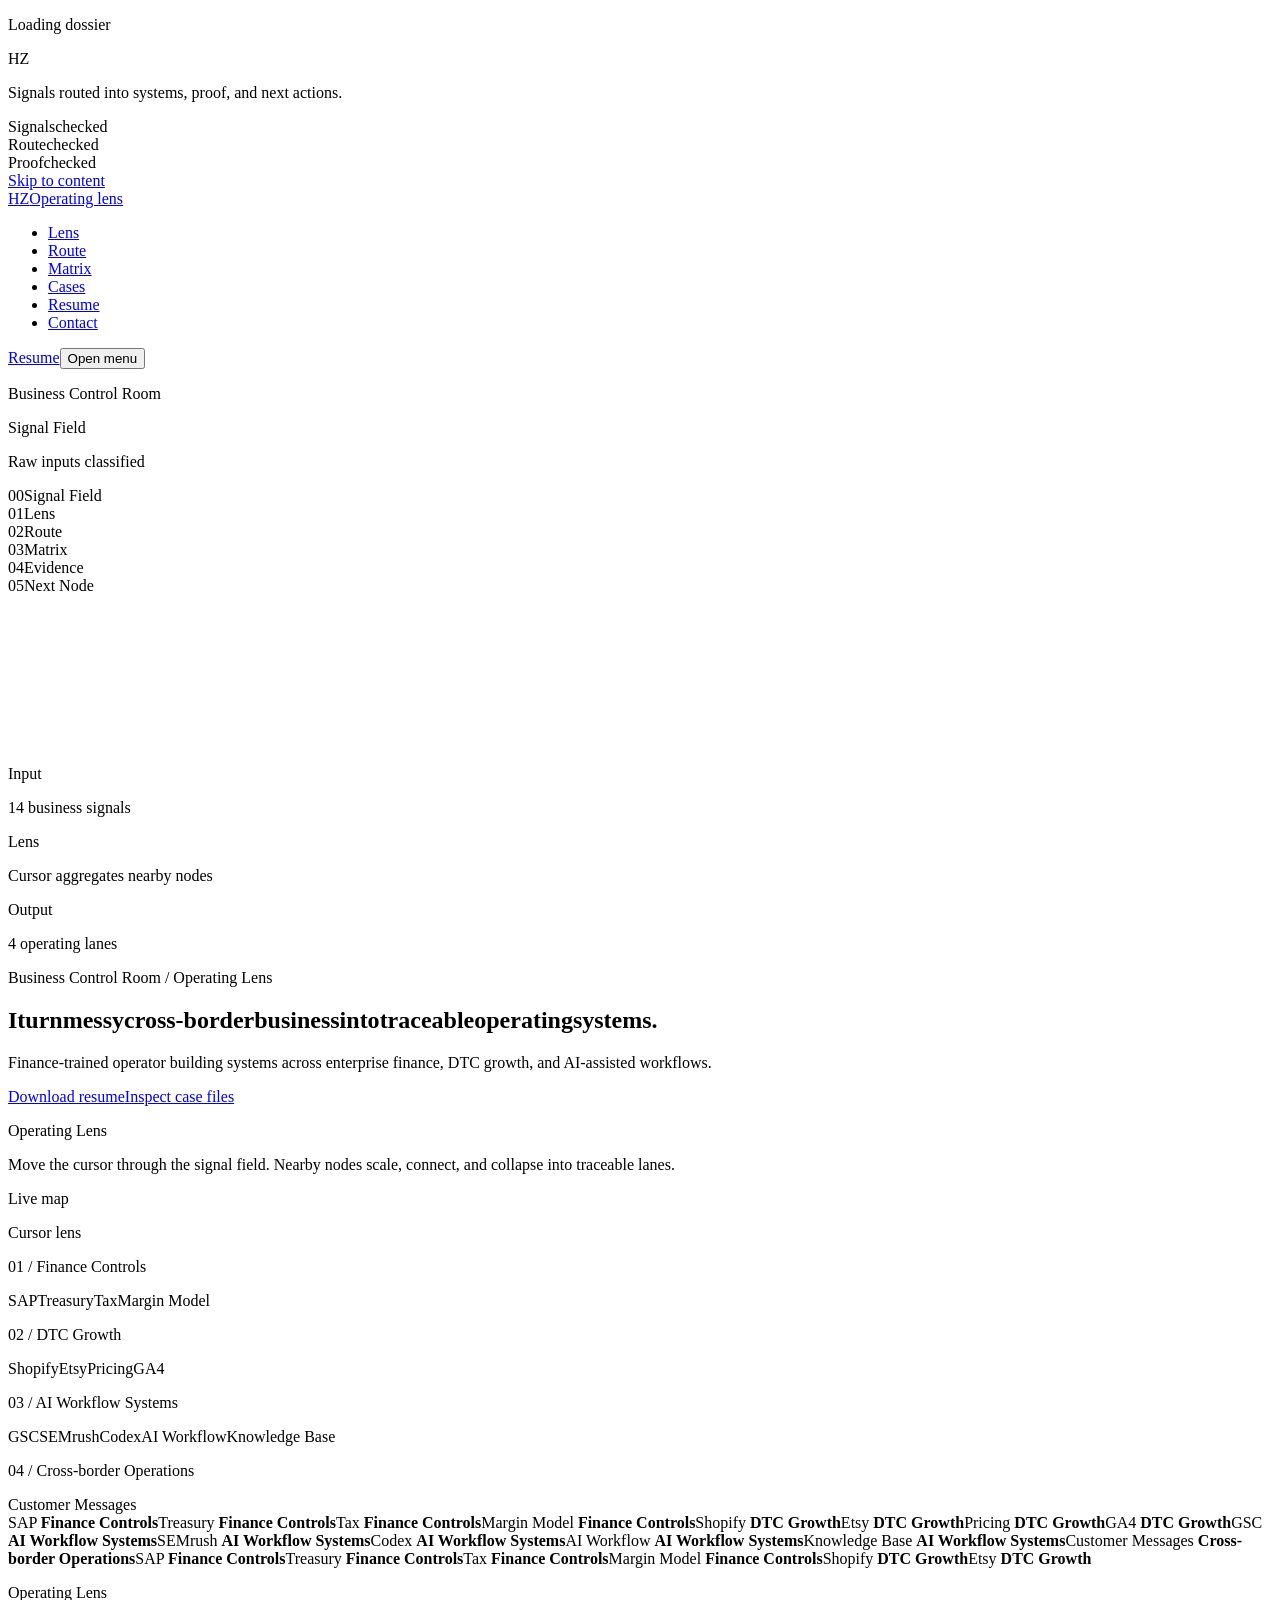
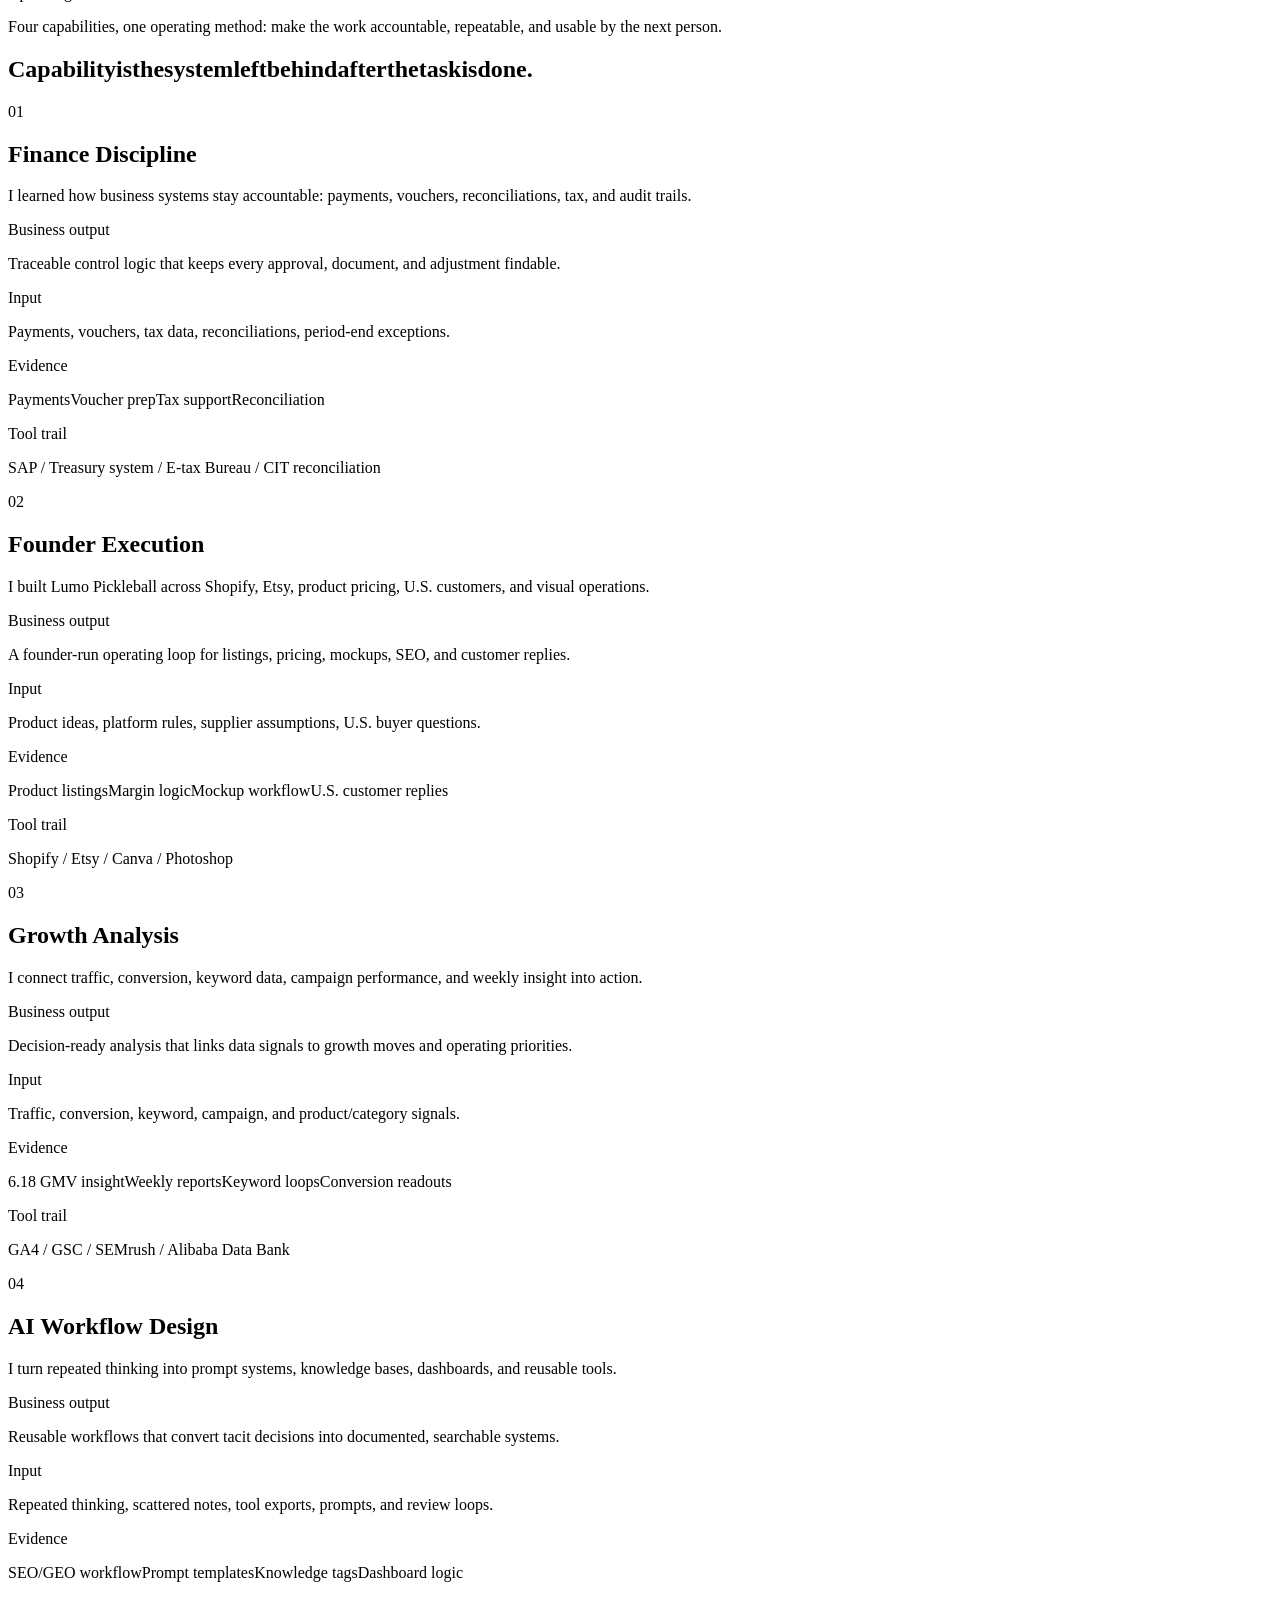
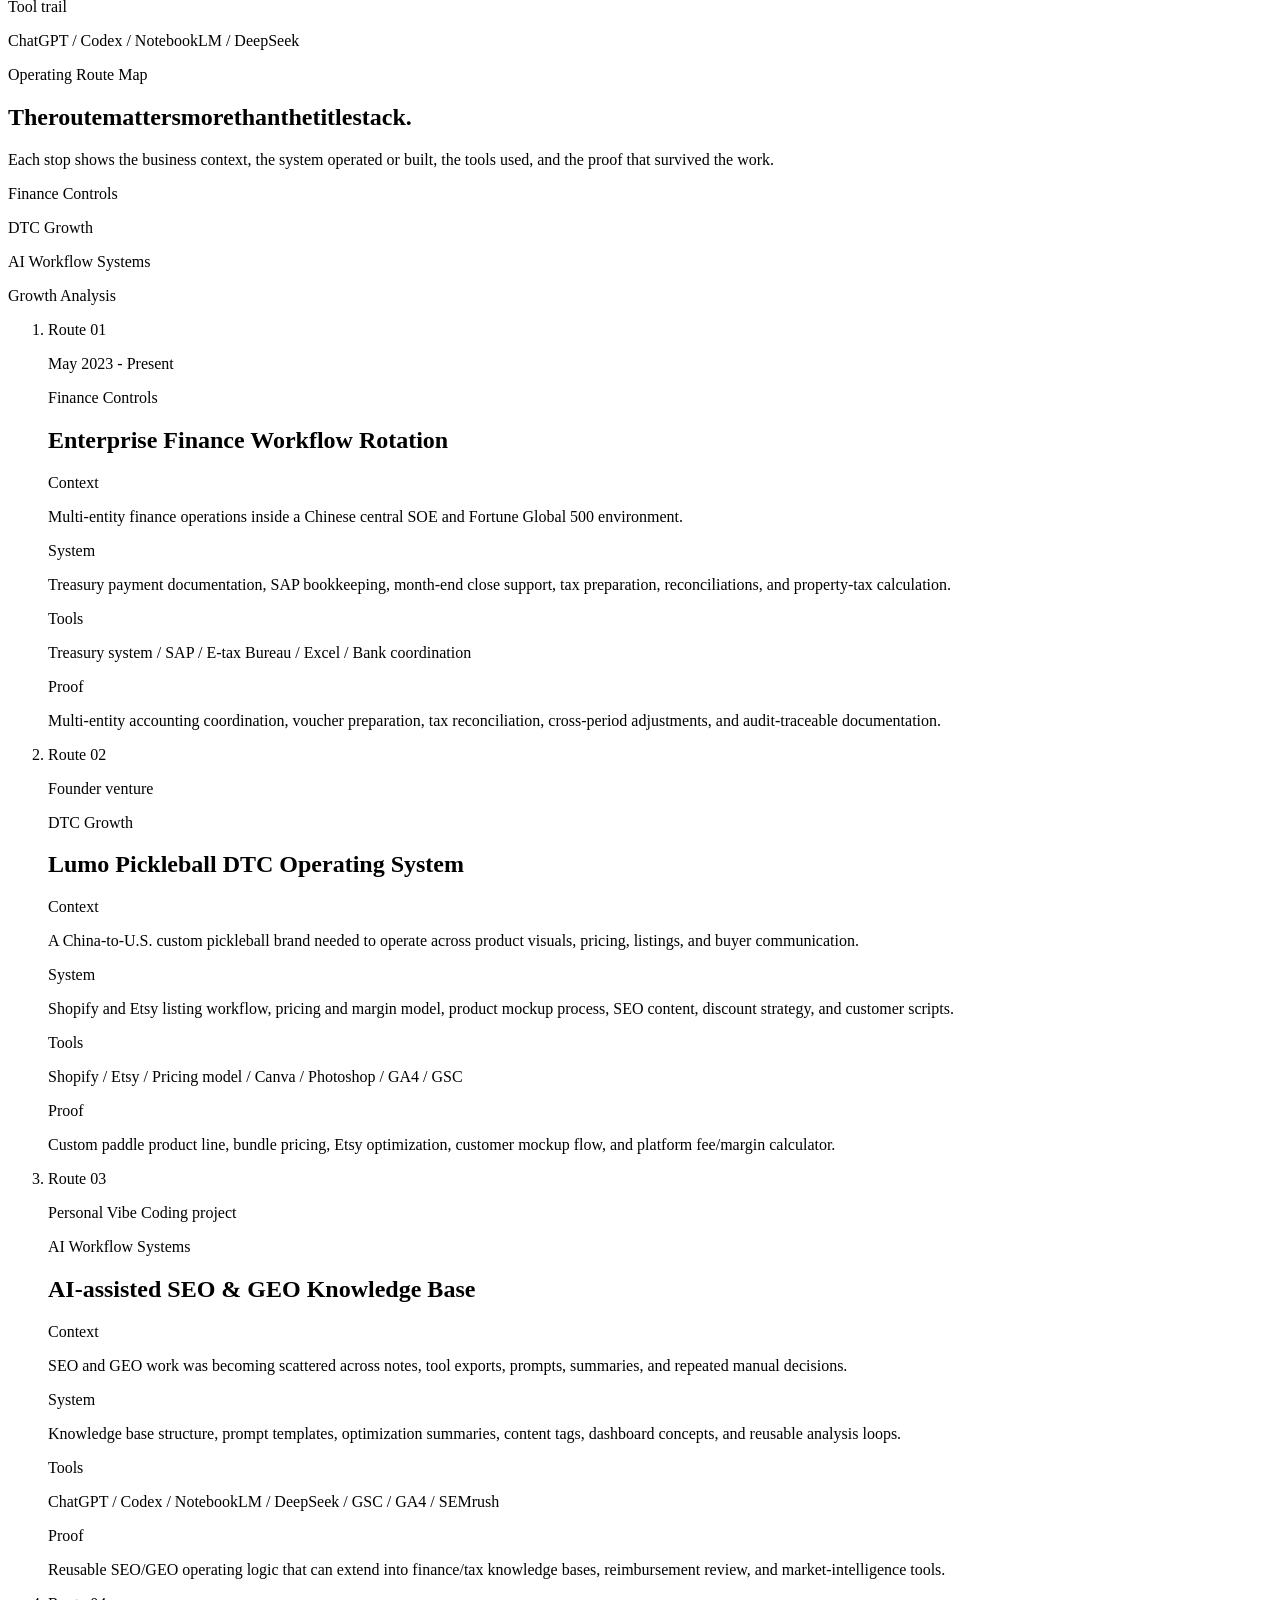
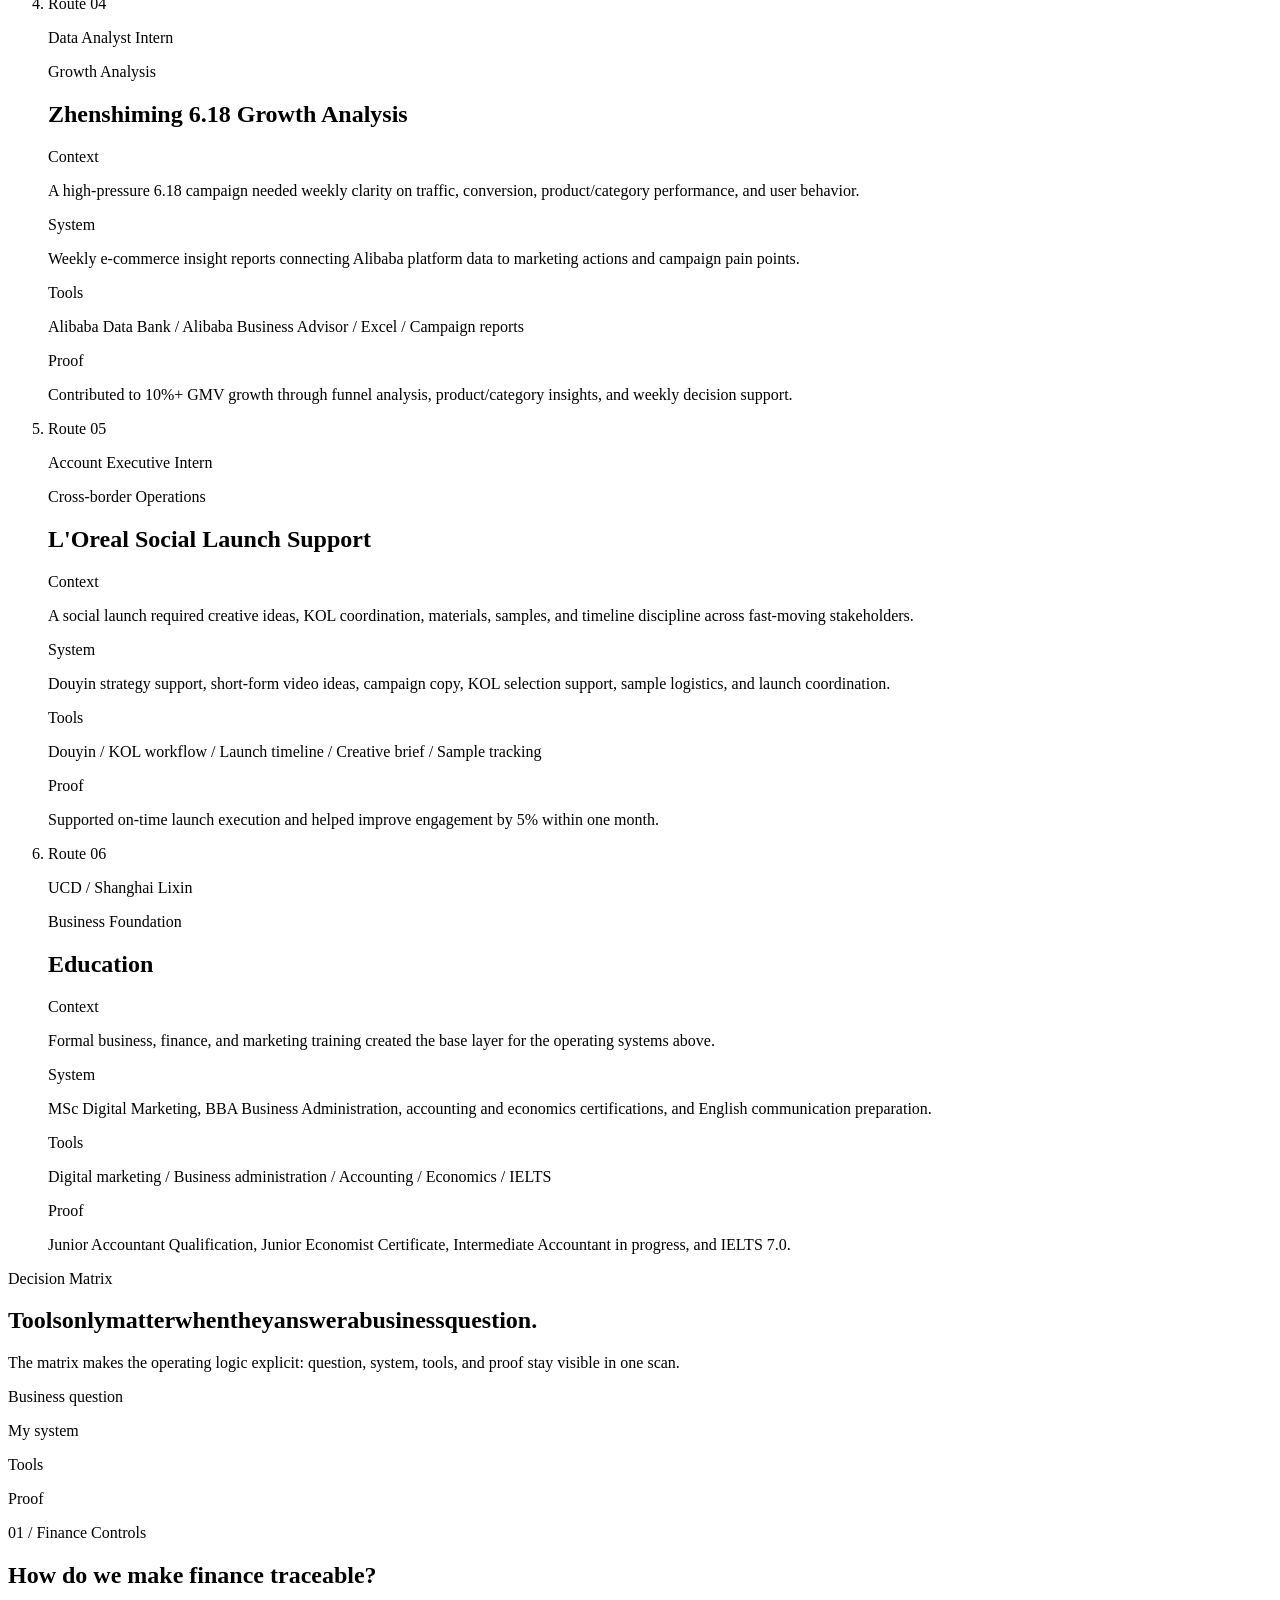
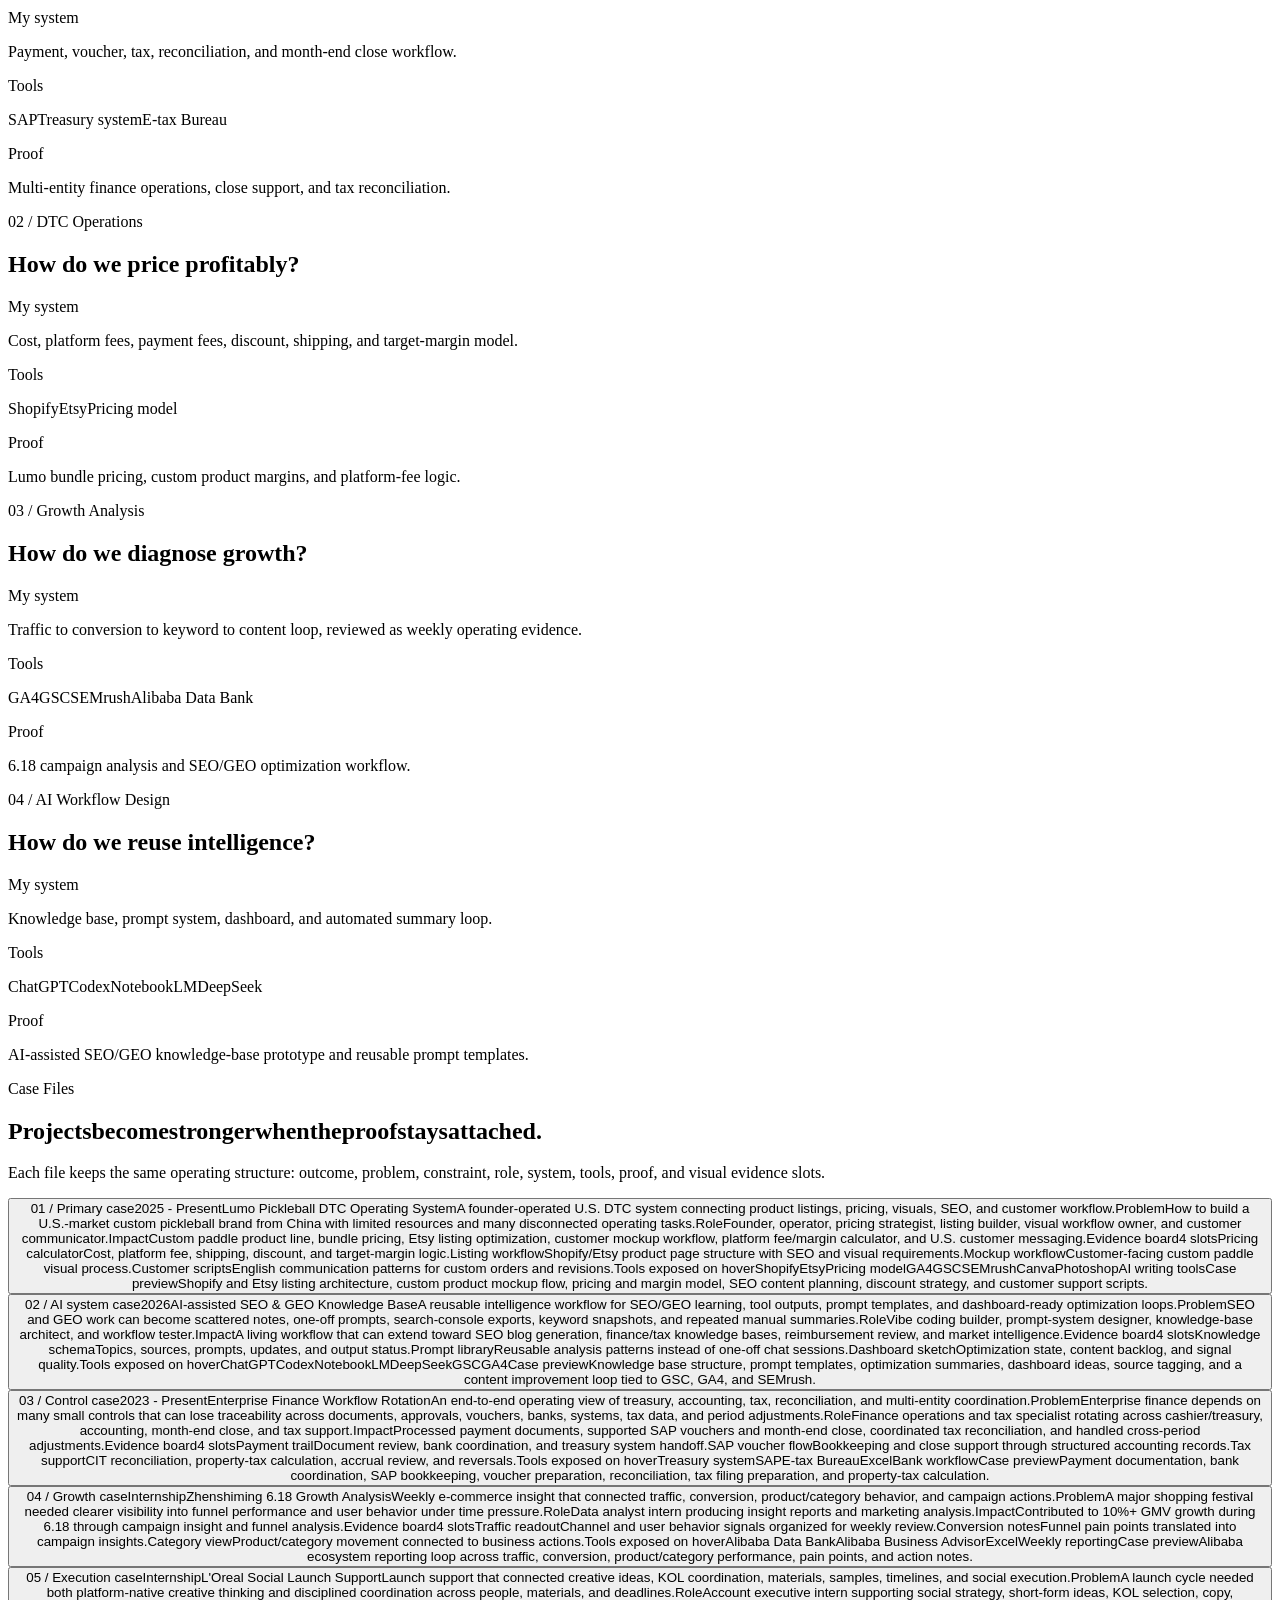
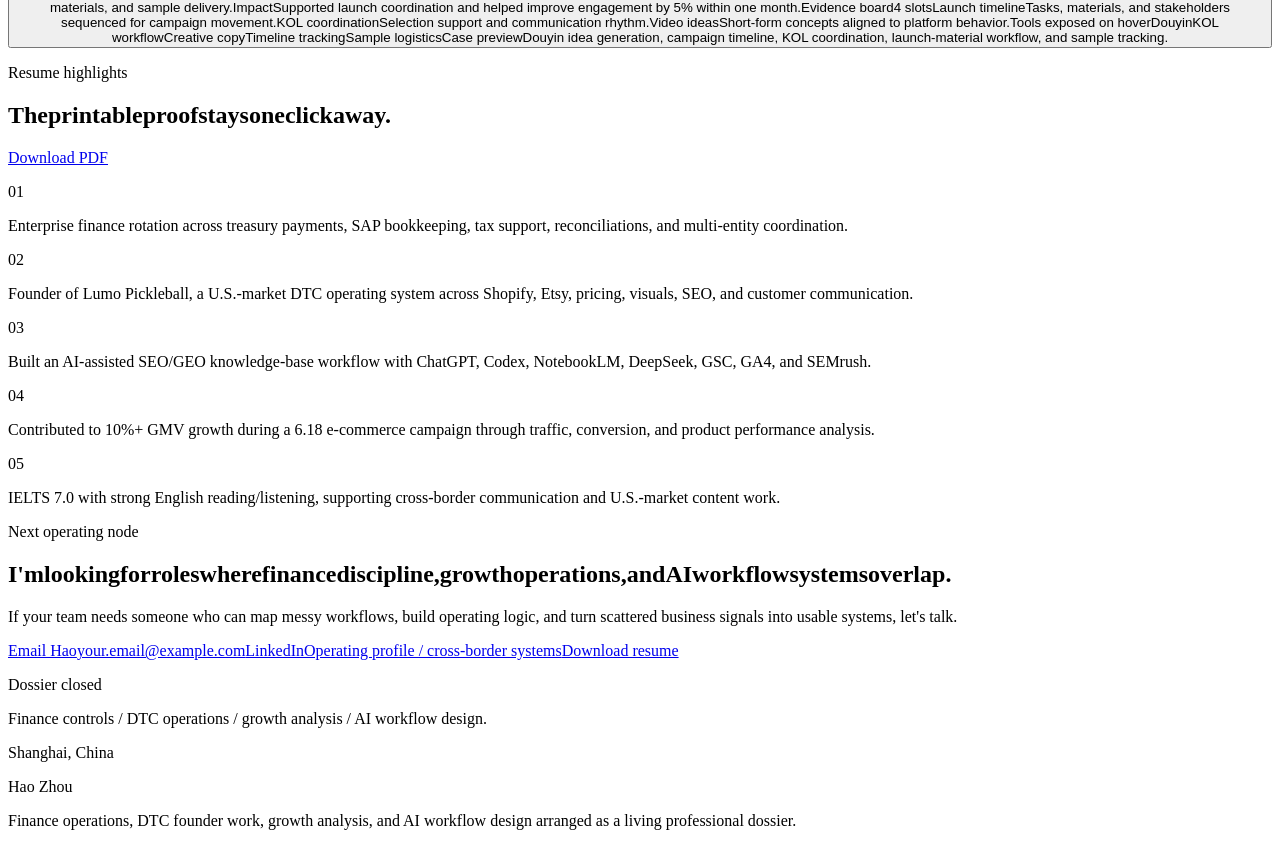
==== index.html @ 4a123e2c "Deploy control room portfolio preview" ====
<!DOCTYPE html><html lang="en"><head><meta charSet="utf-8"/><meta name="viewport" content="width=device-width, initial-scale=1"/><link rel="stylesheet" href="/hao-resume-portfolio-preview/_next/static/chunks/0uoq7pprp8uba.css" data-precedence="next"/><link rel="preload" as="script" fetchPriority="low" href="/hao-resume-portfolio-preview/_next/static/chunks/29qsgk5k1iak_.js"/><script src="/hao-resume-portfolio-preview/_next/static/chunks/1xvro6d7yqzos.js" async=""></script><script src="/hao-resume-portfolio-preview/_next/static/chunks/19ged501mvj25.js" async=""></script><script src="/hao-resume-portfolio-preview/_next/static/chunks/turbopack-3o7kclih3jizl.js" async=""></script><script src="/hao-resume-portfolio-preview/_next/static/chunks/1b7_wgb0tfe3t.js" async=""></script><script src="/hao-resume-portfolio-preview/_next/static/chunks/44vvbc_q93se6.js" async=""></script><meta name="theme-color" content="#050505"/><title>Hao Zhou - Operating Lens Portfolio</title><meta name="description" content="A resume-first operating dossier for Hao Zhou, connecting enterprise finance, DTC growth, and AI workflow systems."/><link rel="icon" href="/hao-resume-portfolio-preview/icon.svg?icon.1ys6leh6l5zaa.svg" sizes="any" type="image/svg+xml"/><script src="/hao-resume-portfolio-preview/_next/static/chunks/0cz1d0mv5g_q7.js" noModule=""></script></head><body><div hidden=""><!--$--><!--/$--></div><div aria-hidden="true" class="fixed inset-0 z-[120] grid place-items-center bg-[#030506] text-[var(--foreground)]" style="clip-path:inset(0 0 0 0)"><div class="w-[min(38rem,calc(100vw-48px))]"><div class="grid gap-5 border border-[var(--line)] p-5"><div data-loader-copy="true" class="flex items-start justify-between gap-8 opacity-0"><div><p class="mono-label text-[var(--accent)]">Loading dossier</p><p class="mt-3 text-4xl font-semibold leading-tight sm:text-6xl">HZ</p></div><p class="max-w-48 text-right text-sm leading-6 text-[var(--muted)]">Signals routed into systems, proof, and next actions.</p></div><div class="grid gap-2"><div class="flex items-center justify-between text-xs text-[var(--muted)]"><span>Signals</span><span>checked</span></div><div class="h-px origin-left bg-[rgba(var(--accent-rgb),0.8)]" data-loader-line="true"></div></div><div class="grid gap-2"><div class="flex items-center justify-between text-xs text-[var(--muted)]"><span>Route</span><span>checked</span></div><div class="h-px origin-left bg-[rgba(var(--accent-rgb),0.8)]" data-loader-line="true"></div></div><div class="grid gap-2"><div class="flex items-center justify-between text-xs text-[var(--muted)]"><span>Proof</span><span>checked</span></div><div class="h-px origin-left bg-[rgba(var(--accent-rgb),0.8)]" data-loader-line="true"></div></div></div></div></div><a href="#main-content" class="fixed left-4 top-4 z-[140] -translate-y-24 bg-[var(--foreground)] px-4 py-3 text-sm font-semibold text-[var(--background)] transition-transform focus:translate-y-0">Skip to content</a><header class="fixed inset-x-0 top-0 z-[100] px-4 py-4 sm:px-6"><div class="mx-auto grid h-[58px] max-w-[var(--max)] grid-cols-[auto_1fr_auto] items-center gap-4 border border-[var(--line)] bg-[rgba(5,6,7,0.72)] px-4 backdrop-blur-xl"><a href="#top" aria-label="Hao Zhou home" class="flex items-center gap-3" data-cursor-label="Home"><span class="grid h-9 w-9 place-items-center border border-[rgba(var(--accent-rgb),0.45)] text-sm font-semibold text-[var(--accent)]">HZ</span><span class="hidden text-xs font-semibold uppercase text-[var(--muted-strong)] sm:inline">Operating lens</span></a><nav class="hidden justify-self-center lg:block" aria-label="Primary"><ul class="flex items-center gap-7"><li><a href="#about" class="text-sm text-[var(--muted)] transition-colors hover:text-[var(--foreground)]" data-cursor-label="Lens">Lens</a></li><li><a href="#experience" class="text-sm text-[var(--muted)] transition-colors hover:text-[var(--foreground)]" data-cursor-label="Route">Route</a></li><li><a href="#skills" class="text-sm text-[var(--muted)] transition-colors hover:text-[var(--foreground)]" data-cursor-label="Matrix">Matrix</a></li><li><a href="#projects" class="text-sm text-[var(--muted)] transition-colors hover:text-[var(--foreground)]" data-cursor-label="Cases">Cases</a></li><li><a href="#resume" class="text-sm text-[var(--muted)] transition-colors hover:text-[var(--foreground)]" data-cursor-label="Resume">Resume</a></li><li><a href="#contact" class="text-sm text-[var(--muted)] transition-colors hover:text-[var(--foreground)]" data-cursor-label="Contact">Contact</a></li></ul></nav><div class="flex items-center justify-end gap-2"><a href="/hao-resume-portfolio-preview/resume/Hao_Zhou_Resume.pdf" class="hidden min-h-10 items-center border border-[var(--line-strong)] px-4 text-sm text-[var(--foreground)] transition-colors hover:border-[rgba(var(--accent-rgb),0.8)] sm:inline-flex" data-cursor-label="PDF">Resume</a><button type="button" aria-expanded="false" aria-controls="site-menu" class="grid h-10 w-10 place-items-center border border-[var(--line-strong)] text-[var(--foreground)] transition-colors hover:border-[rgba(var(--accent-rgb),0.8)]" data-cursor-label="Menu"><span class="sr-only">Open menu</span><span class="relative h-3.5 w-5" aria-hidden="true"><span class="absolute left-0 top-0 h-px w-5 bg-current transition-transform "></span><span class="absolute bottom-0 left-0 h-px w-5 bg-current transition-transform "></span></span></button></div></div></header><div class="control-room"><div class="control-room-backplane" aria-hidden="true"></div><aside class="control-status-dock" aria-hidden="true"><p class="mono-label text-[var(--accent)]">Business Control Room</p><p class="mt-3 text-sm leading-5 text-[var(--foreground)]">Signal Field</p><p class="mt-1 text-xs leading-5 text-[var(--muted)]">Raw inputs classified</p></aside><aside class="control-state-rail" aria-hidden="true"><div class="control-state-row" data-active="true"><span class="mono-label">00</span><span>Signal Field</span></div><div class="control-state-row" data-active="false"><span class="mono-label">01</span><span>Lens</span></div><div class="control-state-row" data-active="false"><span class="mono-label">02</span><span>Route</span></div><div class="control-state-row" data-active="false"><span class="mono-label">03</span><span>Matrix</span></div><div class="control-state-row" data-active="false"><span class="mono-label">04</span><span>Evidence</span></div><div class="control-state-row" data-active="false"><span class="mono-label">05</span><span>Next Node</span></div></aside><div class="relative z-10"><main id="main-content" class="relative overflow-hidden"><section id="top" class="control-hero relative min-h-screen overflow-hidden border-b border-[var(--line)] pt-[var(--nav-h)]" aria-label="Operating Lens hero"><div class="noise-layer"></div><canvas class="absolute inset-0 h-full w-full opacity-90" aria-hidden="true"></canvas><div class="pointer-events-none absolute inset-0 bg-[linear-gradient(90deg,rgba(3,5,6,0.98)_0%,rgba(3,5,6,0.72)_42%,rgba(3,5,6,0.18)_100%)]"></div><div class="section-shell relative z-10 flex min-h-[calc(100vh-var(--nav-h))] flex-col gap-6 py-6 sm:py-8 lg:py-10"><div class="control-strip grid gap-px overflow-hidden border border-[var(--line)] bg-[rgba(239,234,222,0.035)] sm:grid-cols-3" data-control-strip="true"><div class="grid gap-2 bg-[rgba(3,5,6,0.72)] p-3"><p class="mono-label text-[var(--accent)]">Input</p><p class="text-sm text-[var(--muted-strong)]">14 business signals</p></div><div class="grid gap-2 bg-[rgba(3,5,6,0.72)] p-3"><p class="mono-label text-[var(--accent)]">Lens</p><p class="text-sm text-[var(--muted-strong)]">Cursor aggregates nearby nodes</p></div><div class="grid gap-2 bg-[rgba(3,5,6,0.72)] p-3"><p class="mono-label text-[var(--accent)]">Output</p><p class="text-sm text-[var(--muted-strong)]">4 operating lanes</p></div></div><div class="grid flex-1 gap-8 lg:grid-cols-[minmax(0,0.54fr)_minmax(28rem,0.46fr)] lg:items-center"><div class="max-w-5xl"><p class="mono-label text-[var(--accent)]">Business Control Room / Operating Lens</p><h1 aria-label="I turn messy cross-border business into traceable operating systems." class="mt-6 max-w-5xl text-5xl font-semibold leading-none text-[var(--foreground)] sm:text-6xl lg:text-7xl xl:text-8xl"><span aria-hidden="true" class="reveal-mask inline-block pr-[0.18em]"><span data-word="true" class="inline-block">I</span></span><span aria-hidden="true" class="reveal-mask inline-block pr-[0.18em]"><span data-word="true" class="inline-block">turn</span></span><span aria-hidden="true" class="reveal-mask inline-block pr-[0.18em]"><span data-word="true" class="inline-block">messy</span></span><span aria-hidden="true" class="reveal-mask inline-block pr-[0.18em]"><span data-word="true" class="inline-block">cross-border</span></span><span aria-hidden="true" class="reveal-mask inline-block pr-[0.18em]"><span data-word="true" class="inline-block">business</span></span><span aria-hidden="true" class="reveal-mask inline-block pr-[0.18em]"><span data-word="true" class="inline-block">into</span></span><span aria-hidden="true" class="reveal-mask inline-block pr-[0.18em]"><span data-word="true" class="inline-block">traceable</span></span><span aria-hidden="true" class="reveal-mask inline-block pr-[0.18em]"><span data-word="true" class="inline-block">operating</span></span><span aria-hidden="true" class="reveal-mask inline-block pr-[0.18em]"><span data-word="true" class="inline-block">systems.</span></span></h1><p class="mt-8 max-w-2xl text-pretty text-lg leading-8 text-[var(--muted-strong)] sm:text-xl">Finance-trained operator building systems across enterprise finance, DTC growth, and AI-assisted workflows.</p><div class="mt-9 flex flex-col gap-3 sm:flex-row"><a class="transition-transform duration-200 ease-out route-button" href="/hao-resume-portfolio-preview/resume/Hao_Zhou_Resume.pdf" data-cursor-label="PDF">Download resume</a><a class="transition-transform duration-200 ease-out route-button" href="#projects" data-variant="quiet" data-cursor-label="Cases">Inspect case files</a></div></div><aside class="lens-stage" data-lens-stage="true" data-cursor="true" data-cursor-label="Lens"><div class="flex items-start justify-between gap-6 border-b border-[var(--line)] p-4"><div><p class="mono-label text-[var(--accent)]">Operating Lens</p><p class="mt-2 text-sm leading-6 text-[var(--muted)]">Move the cursor through the signal field. Nearby nodes scale, connect, and collapse into traceable lanes.</p></div><p class="mono-label text-[var(--muted)]">Live map</p></div><div class="grid gap-5 p-4"><div class="lens-target" aria-hidden="true"><span class="lens-target-core"></span><span class="lens-target-label mono-label">Cursor lens</span></div><div class="lane-ledger grid gap-3"><div class="grid gap-3 sm:grid-cols-[8rem_1fr]"><p class="mono-label text-[var(--muted)]">0<!-- -->1<!-- --> / <!-- -->Finance Controls</p><div class="grid gap-2"><div class="h-1 bg-[rgba(239,234,222,0.08)]"><div class="h-full bg-[var(--accent)]" style="width:72%"></div></div><div class="flex flex-wrap gap-2"><span class="border border-[var(--line)] bg-[rgba(239,234,222,0.03)] px-2.5 py-1 text-xs text-[var(--muted-strong)]">SAP</span><span class="border border-[var(--line)] bg-[rgba(239,234,222,0.03)] px-2.5 py-1 text-xs text-[var(--muted-strong)]">Treasury</span><span class="border border-[var(--line)] bg-[rgba(239,234,222,0.03)] px-2.5 py-1 text-xs text-[var(--muted-strong)]">Tax</span><span class="border border-[var(--line)] bg-[rgba(239,234,222,0.03)] px-2.5 py-1 text-xs text-[var(--muted-strong)]">Margin Model</span></div></div></div><div class="grid gap-3 sm:grid-cols-[8rem_1fr]"><p class="mono-label text-[var(--muted)]">0<!-- -->2<!-- --> / <!-- -->DTC Growth</p><div class="grid gap-2"><div class="h-1 bg-[rgba(239,234,222,0.08)]"><div class="h-full bg-[var(--accent)]" style="width:72%"></div></div><div class="flex flex-wrap gap-2"><span class="border border-[var(--line)] bg-[rgba(239,234,222,0.03)] px-2.5 py-1 text-xs text-[var(--muted-strong)]">Shopify</span><span class="border border-[var(--line)] bg-[rgba(239,234,222,0.03)] px-2.5 py-1 text-xs text-[var(--muted-strong)]">Etsy</span><span class="border border-[var(--line)] bg-[rgba(239,234,222,0.03)] px-2.5 py-1 text-xs text-[var(--muted-strong)]">Pricing</span><span class="border border-[var(--line)] bg-[rgba(239,234,222,0.03)] px-2.5 py-1 text-xs text-[var(--muted-strong)]">GA4</span></div></div></div><div class="grid gap-3 sm:grid-cols-[8rem_1fr]"><p class="mono-label text-[var(--muted)]">0<!-- -->3<!-- --> / <!-- -->AI Workflow Systems</p><div class="grid gap-2"><div class="h-1 bg-[rgba(239,234,222,0.08)]"><div class="h-full bg-[var(--accent)]" style="width:90%"></div></div><div class="flex flex-wrap gap-2"><span class="border border-[var(--line)] bg-[rgba(239,234,222,0.03)] px-2.5 py-1 text-xs text-[var(--muted-strong)]">GSC</span><span class="border border-[var(--line)] bg-[rgba(239,234,222,0.03)] px-2.5 py-1 text-xs text-[var(--muted-strong)]">SEMrush</span><span class="border border-[var(--line)] bg-[rgba(239,234,222,0.03)] px-2.5 py-1 text-xs text-[var(--muted-strong)]">Codex</span><span class="border border-[var(--line)] bg-[rgba(239,234,222,0.03)] px-2.5 py-1 text-xs text-[var(--muted-strong)]">AI Workflow</span><span class="border border-[var(--line)] bg-[rgba(239,234,222,0.03)] px-2.5 py-1 text-xs text-[var(--muted-strong)]">Knowledge Base</span></div></div></div><div class="grid gap-3 sm:grid-cols-[8rem_1fr]"><p class="mono-label text-[var(--muted)]">0<!-- -->4<!-- --> / <!-- -->Cross-border Operations</p><div class="grid gap-2"><div class="h-1 bg-[rgba(239,234,222,0.08)]"><div class="h-full bg-[var(--accent)]" style="width:18%"></div></div><div class="flex flex-wrap gap-2"><span class="border border-[var(--line)] bg-[rgba(239,234,222,0.03)] px-2.5 py-1 text-xs text-[var(--muted-strong)]">Customer Messages</span></div></div></div></div></div></aside></div><div class="signal-tape" data-signal-tape="true" aria-hidden="true"><div class="signal-tape-track"><span>SAP<!-- --> <b>Finance Controls</b></span><span>Treasury<!-- --> <b>Finance Controls</b></span><span>Tax<!-- --> <b>Finance Controls</b></span><span>Margin Model<!-- --> <b>Finance Controls</b></span><span>Shopify<!-- --> <b>DTC Growth</b></span><span>Etsy<!-- --> <b>DTC Growth</b></span><span>Pricing<!-- --> <b>DTC Growth</b></span><span>GA4<!-- --> <b>DTC Growth</b></span><span>GSC<!-- --> <b>AI Workflow Systems</b></span><span>SEMrush<!-- --> <b>AI Workflow Systems</b></span><span>Codex<!-- --> <b>AI Workflow Systems</b></span><span>AI Workflow<!-- --> <b>AI Workflow Systems</b></span><span>Knowledge Base<!-- --> <b>AI Workflow Systems</b></span><span>Customer Messages<!-- --> <b>Cross-border Operations</b></span><span>SAP<!-- --> <b>Finance Controls</b></span><span>Treasury<!-- --> <b>Finance Controls</b></span><span>Tax<!-- --> <b>Finance Controls</b></span><span>Margin Model<!-- --> <b>Finance Controls</b></span><span>Shopify<!-- --> <b>DTC Growth</b></span><span>Etsy<!-- --> <b>DTC Growth</b></span></div></div></div></section><section id="about" class="border-b border-[var(--line)] py-24 sm:py-32"><div class="section-shell grid gap-12 lg:grid-cols-[0.32fr_1fr]"><div class="lg:sticky lg:top-28 lg:h-fit"><p class="mono-label text-[var(--accent)]">Operating Lens</p><p class="mt-5 max-w-xs text-sm leading-6 text-[var(--muted)]">Four capabilities, one operating method: make the work accountable, repeatable, and usable by the next person.</p></div><div><h2 aria-label="Capability is the system left behind after the task is done." class="max-w-4xl text-4xl font-semibold leading-tight text-[var(--foreground)] sm:text-5xl lg:text-6xl"><span aria-hidden="true" class="reveal-mask inline-block pr-[0.18em]"><span data-word="true" class="inline-block">Capability</span></span><span aria-hidden="true" class="reveal-mask inline-block pr-[0.18em]"><span data-word="true" class="inline-block">is</span></span><span aria-hidden="true" class="reveal-mask inline-block pr-[0.18em]"><span data-word="true" class="inline-block">the</span></span><span aria-hidden="true" class="reveal-mask inline-block pr-[0.18em]"><span data-word="true" class="inline-block">system</span></span><span aria-hidden="true" class="reveal-mask inline-block pr-[0.18em]"><span data-word="true" class="inline-block">left</span></span><span aria-hidden="true" class="reveal-mask inline-block pr-[0.18em]"><span data-word="true" class="inline-block">behind</span></span><span aria-hidden="true" class="reveal-mask inline-block pr-[0.18em]"><span data-word="true" class="inline-block">after</span></span><span aria-hidden="true" class="reveal-mask inline-block pr-[0.18em]"><span data-word="true" class="inline-block">the</span></span><span aria-hidden="true" class="reveal-mask inline-block pr-[0.18em]"><span data-word="true" class="inline-block">task</span></span><span aria-hidden="true" class="reveal-mask inline-block pr-[0.18em]"><span data-word="true" class="inline-block">is</span></span><span aria-hidden="true" class="reveal-mask inline-block pr-[0.18em]"><span data-word="true" class="inline-block">done.</span></span></h2><div class="mt-14 grid gap-4"><article data-capability="true" data-operating-panel="true" class="operating-panel group" data-cursor="true" data-cursor-label="Finance Discipline"><div class="grid gap-5 border-b border-[var(--line)] p-5 lg:grid-cols-[7rem_1fr_0.55fr] lg:items-start"><p class="mono-label text-[var(--accent)]">01</p><div><h2 class="text-2xl font-semibold leading-tight text-[var(--foreground)] sm:text-3xl">Finance Discipline</h2><p class="mt-4 text-pretty text-base leading-7 text-[var(--muted-strong)]">I learned how business systems stay accountable: payments, vouchers, reconciliations, tax, and audit trails.</p></div><div class="border-l border-[rgba(var(--accent-rgb),0.42)] pl-4"><p class="mono-label text-[var(--accent)]">Business output</p><p class="mt-3 text-sm leading-6 text-[var(--muted-strong)]">Traceable control logic that keeps every approval, document, and adjustment findable.</p></div></div><div class="grid gap-px bg-[var(--line)] md:grid-cols-[0.34fr_0.33fr_0.33fr]"><div class="data-cell"><p class="mono-label text-[var(--muted)]">Input</p><p class="mt-3 text-sm leading-6 text-[var(--muted-strong)]">Payments, vouchers, tax data, reconciliations, period-end exceptions.</p></div><div class="data-cell"><p class="mono-label text-[var(--muted)]">Evidence</p><div class="mt-3 flex flex-wrap gap-2 opacity-85 transition-opacity group-hover:opacity-100"><span class="border border-[var(--line)] px-2.5 py-1 text-xs text-[var(--muted-strong)] transition-colors group-hover:border-[rgba(var(--accent-rgb),0.55)]">Payments</span><span class="border border-[var(--line)] px-2.5 py-1 text-xs text-[var(--muted-strong)] transition-colors group-hover:border-[rgba(var(--accent-rgb),0.55)]">Voucher prep</span><span class="border border-[var(--line)] px-2.5 py-1 text-xs text-[var(--muted-strong)] transition-colors group-hover:border-[rgba(var(--accent-rgb),0.55)]">Tax support</span><span class="border border-[var(--line)] px-2.5 py-1 text-xs text-[var(--muted-strong)] transition-colors group-hover:border-[rgba(var(--accent-rgb),0.55)]">Reconciliation</span></div></div><div class="data-cell"><p class="mono-label text-[var(--muted)]">Tool trail</p><p class="mt-3 text-sm leading-6 text-[var(--muted)]">SAP / Treasury system / E-tax Bureau / CIT reconciliation</p></div></div></article><article data-capability="true" data-operating-panel="true" class="operating-panel group" data-cursor="true" data-cursor-label="Founder Execution"><div class="grid gap-5 border-b border-[var(--line)] p-5 lg:grid-cols-[7rem_1fr_0.55fr] lg:items-start"><p class="mono-label text-[var(--accent)]">02</p><div><h2 class="text-2xl font-semibold leading-tight text-[var(--foreground)] sm:text-3xl">Founder Execution</h2><p class="mt-4 text-pretty text-base leading-7 text-[var(--muted-strong)]">I built Lumo Pickleball across Shopify, Etsy, product pricing, U.S. customers, and visual operations.</p></div><div class="border-l border-[rgba(var(--accent-rgb),0.42)] pl-4"><p class="mono-label text-[var(--accent)]">Business output</p><p class="mt-3 text-sm leading-6 text-[var(--muted-strong)]">A founder-run operating loop for listings, pricing, mockups, SEO, and customer replies.</p></div></div><div class="grid gap-px bg-[var(--line)] md:grid-cols-[0.34fr_0.33fr_0.33fr]"><div class="data-cell"><p class="mono-label text-[var(--muted)]">Input</p><p class="mt-3 text-sm leading-6 text-[var(--muted-strong)]">Product ideas, platform rules, supplier assumptions, U.S. buyer questions.</p></div><div class="data-cell"><p class="mono-label text-[var(--muted)]">Evidence</p><div class="mt-3 flex flex-wrap gap-2 opacity-85 transition-opacity group-hover:opacity-100"><span class="border border-[var(--line)] px-2.5 py-1 text-xs text-[var(--muted-strong)] transition-colors group-hover:border-[rgba(var(--accent-rgb),0.55)]">Product listings</span><span class="border border-[var(--line)] px-2.5 py-1 text-xs text-[var(--muted-strong)] transition-colors group-hover:border-[rgba(var(--accent-rgb),0.55)]">Margin logic</span><span class="border border-[var(--line)] px-2.5 py-1 text-xs text-[var(--muted-strong)] transition-colors group-hover:border-[rgba(var(--accent-rgb),0.55)]">Mockup workflow</span><span class="border border-[var(--line)] px-2.5 py-1 text-xs text-[var(--muted-strong)] transition-colors group-hover:border-[rgba(var(--accent-rgb),0.55)]">U.S. customer replies</span></div></div><div class="data-cell"><p class="mono-label text-[var(--muted)]">Tool trail</p><p class="mt-3 text-sm leading-6 text-[var(--muted)]">Shopify / Etsy / Canva / Photoshop</p></div></div></article><article data-capability="true" data-operating-panel="true" class="operating-panel group" data-cursor="true" data-cursor-label="Growth Analysis"><div class="grid gap-5 border-b border-[var(--line)] p-5 lg:grid-cols-[7rem_1fr_0.55fr] lg:items-start"><p class="mono-label text-[var(--accent)]">03</p><div><h2 class="text-2xl font-semibold leading-tight text-[var(--foreground)] sm:text-3xl">Growth Analysis</h2><p class="mt-4 text-pretty text-base leading-7 text-[var(--muted-strong)]">I connect traffic, conversion, keyword data, campaign performance, and weekly insight into action.</p></div><div class="border-l border-[rgba(var(--accent-rgb),0.42)] pl-4"><p class="mono-label text-[var(--accent)]">Business output</p><p class="mt-3 text-sm leading-6 text-[var(--muted-strong)]">Decision-ready analysis that links data signals to growth moves and operating priorities.</p></div></div><div class="grid gap-px bg-[var(--line)] md:grid-cols-[0.34fr_0.33fr_0.33fr]"><div class="data-cell"><p class="mono-label text-[var(--muted)]">Input</p><p class="mt-3 text-sm leading-6 text-[var(--muted-strong)]">Traffic, conversion, keyword, campaign, and product/category signals.</p></div><div class="data-cell"><p class="mono-label text-[var(--muted)]">Evidence</p><div class="mt-3 flex flex-wrap gap-2 opacity-85 transition-opacity group-hover:opacity-100"><span class="border border-[var(--line)] px-2.5 py-1 text-xs text-[var(--muted-strong)] transition-colors group-hover:border-[rgba(var(--accent-rgb),0.55)]">6.18 GMV insight</span><span class="border border-[var(--line)] px-2.5 py-1 text-xs text-[var(--muted-strong)] transition-colors group-hover:border-[rgba(var(--accent-rgb),0.55)]">Weekly reports</span><span class="border border-[var(--line)] px-2.5 py-1 text-xs text-[var(--muted-strong)] transition-colors group-hover:border-[rgba(var(--accent-rgb),0.55)]">Keyword loops</span><span class="border border-[var(--line)] px-2.5 py-1 text-xs text-[var(--muted-strong)] transition-colors group-hover:border-[rgba(var(--accent-rgb),0.55)]">Conversion readouts</span></div></div><div class="data-cell"><p class="mono-label text-[var(--muted)]">Tool trail</p><p class="mt-3 text-sm leading-6 text-[var(--muted)]">GA4 / GSC / SEMrush / Alibaba Data Bank</p></div></div></article><article data-capability="true" data-operating-panel="true" class="operating-panel group" data-cursor="true" data-cursor-label="AI Workflow Design"><div class="grid gap-5 border-b border-[var(--line)] p-5 lg:grid-cols-[7rem_1fr_0.55fr] lg:items-start"><p class="mono-label text-[var(--accent)]">04</p><div><h2 class="text-2xl font-semibold leading-tight text-[var(--foreground)] sm:text-3xl">AI Workflow Design</h2><p class="mt-4 text-pretty text-base leading-7 text-[var(--muted-strong)]">I turn repeated thinking into prompt systems, knowledge bases, dashboards, and reusable tools.</p></div><div class="border-l border-[rgba(var(--accent-rgb),0.42)] pl-4"><p class="mono-label text-[var(--accent)]">Business output</p><p class="mt-3 text-sm leading-6 text-[var(--muted-strong)]">Reusable workflows that convert tacit decisions into documented, searchable systems.</p></div></div><div class="grid gap-px bg-[var(--line)] md:grid-cols-[0.34fr_0.33fr_0.33fr]"><div class="data-cell"><p class="mono-label text-[var(--muted)]">Input</p><p class="mt-3 text-sm leading-6 text-[var(--muted-strong)]">Repeated thinking, scattered notes, tool exports, prompts, and review loops.</p></div><div class="data-cell"><p class="mono-label text-[var(--muted)]">Evidence</p><div class="mt-3 flex flex-wrap gap-2 opacity-85 transition-opacity group-hover:opacity-100"><span class="border border-[var(--line)] px-2.5 py-1 text-xs text-[var(--muted-strong)] transition-colors group-hover:border-[rgba(var(--accent-rgb),0.55)]">SEO/GEO workflow</span><span class="border border-[var(--line)] px-2.5 py-1 text-xs text-[var(--muted-strong)] transition-colors group-hover:border-[rgba(var(--accent-rgb),0.55)]">Prompt templates</span><span class="border border-[var(--line)] px-2.5 py-1 text-xs text-[var(--muted-strong)] transition-colors group-hover:border-[rgba(var(--accent-rgb),0.55)]">Knowledge tags</span><span class="border border-[var(--line)] px-2.5 py-1 text-xs text-[var(--muted-strong)] transition-colors group-hover:border-[rgba(var(--accent-rgb),0.55)]">Dashboard logic</span></div></div><div class="data-cell"><p class="mono-label text-[var(--muted)]">Tool trail</p><p class="mt-3 text-sm leading-6 text-[var(--muted)]">ChatGPT / Codex / NotebookLM / DeepSeek</p></div></div></article></div></div></div></section><section id="experience" class="border-b border-[var(--line)] py-24 sm:py-32"><div class="section-shell grid gap-14 lg:grid-cols-[0.34fr_1fr]"><div class="lg:sticky lg:top-28 lg:h-fit"><p class="mono-label text-[var(--accent)]">Operating Route Map</p><h2 aria-label="The route matters more than the title stack." class="mt-6 max-w-sm text-4xl font-semibold leading-tight text-[var(--foreground)] sm:text-5xl"><span aria-hidden="true" class="reveal-mask inline-block pr-[0.18em]"><span data-word="true" class="inline-block">The</span></span><span aria-hidden="true" class="reveal-mask inline-block pr-[0.18em]"><span data-word="true" class="inline-block">route</span></span><span aria-hidden="true" class="reveal-mask inline-block pr-[0.18em]"><span data-word="true" class="inline-block">matters</span></span><span aria-hidden="true" class="reveal-mask inline-block pr-[0.18em]"><span data-word="true" class="inline-block">more</span></span><span aria-hidden="true" class="reveal-mask inline-block pr-[0.18em]"><span data-word="true" class="inline-block">than</span></span><span aria-hidden="true" class="reveal-mask inline-block pr-[0.18em]"><span data-word="true" class="inline-block">the</span></span><span aria-hidden="true" class="reveal-mask inline-block pr-[0.18em]"><span data-word="true" class="inline-block">title</span></span><span aria-hidden="true" class="reveal-mask inline-block pr-[0.18em]"><span data-word="true" class="inline-block">stack.</span></span></h2><p class="mt-6 max-w-sm text-sm leading-6 text-[var(--muted)]">Each stop shows the business context, the system operated or built, the tools used, and the proof that survived the work.</p><div class="mt-8 grid gap-px overflow-hidden border border-[var(--line)] bg-[var(--line)]"><div class="bg-[rgba(3,5,6,0.76)] p-3"><p class="mono-label text-[var(--muted)]">Finance Controls</p></div><div class="bg-[rgba(3,5,6,0.76)] p-3"><p class="mono-label text-[var(--muted)]">DTC Growth</p></div><div class="bg-[rgba(3,5,6,0.76)] p-3"><p class="mono-label text-[var(--muted)]">AI Workflow Systems</p></div><div class="bg-[rgba(3,5,6,0.76)] p-3"><p class="mono-label text-[var(--muted)]">Growth Analysis</p></div></div></div><div class="route-map relative"><div class="route-spine absolute left-4 top-0 hidden h-full w-px bg-[rgba(104,215,193,0.48)] md:block" aria-hidden="true"></div><ol class="grid gap-7 md:pl-12"><li data-route-node="true" class="route-node group relative"><span class="absolute -left-[2.78rem] top-7 hidden h-8 w-8 border border-[rgba(var(--accent-rgb),0.64)] bg-[var(--background)] md:grid md:place-items-center" aria-hidden="true"><span class="h-2 w-2 bg-[var(--accent)]"></span></span><div class="grid gap-0 lg:grid-cols-[12rem_1fr]"><div class="border-b border-[var(--line)] p-5 lg:border-b-0 lg:border-r"><p class="mono-label text-[var(--accent)]">Route <!-- -->01</p><p class="mt-4 text-sm leading-6 text-[var(--muted)]">May 2023 - Present</p><p class="mt-5 inline-flex border border-[rgba(var(--accent-rgb),0.36)] px-2.5 py-1 text-xs text-[var(--accent)]">Finance Controls</p></div><article class="p-5 sm:p-7"><h2 class="max-w-2xl text-2xl font-semibold leading-tight text-[var(--foreground)] sm:text-3xl">Enterprise Finance Workflow Rotation</h2><div class="mt-7 grid gap-px overflow-hidden border border-[var(--line)] bg-[var(--line)]"><div class="grid gap-3 bg-[rgba(8,11,12,0.92)] p-4 sm:grid-cols-[7rem_1fr]"><p class="mono-label text-[var(--muted)]">Context</p><p class="text-pretty text-sm leading-6 text-[var(--muted-strong)] sm:text-base sm:leading-7">Multi-entity finance operations inside a Chinese central SOE and Fortune Global 500 environment.</p></div><div class="grid gap-3 bg-[rgba(8,11,12,0.92)] p-4 sm:grid-cols-[7rem_1fr]"><p class="mono-label text-[var(--muted)]">System</p><p class="text-pretty text-sm leading-6 text-[var(--muted-strong)] sm:text-base sm:leading-7">Treasury payment documentation, SAP bookkeeping, month-end close support, tax preparation, reconciliations, and property-tax calculation.</p></div><div class="grid gap-3 bg-[rgba(8,11,12,0.92)] p-4 sm:grid-cols-[7rem_1fr]"><p class="mono-label text-[var(--muted)]">Tools</p><p class="text-pretty text-sm leading-6 text-[var(--muted-strong)] sm:text-base sm:leading-7">Treasury system / SAP / E-tax Bureau / Excel / Bank coordination</p></div><div class="grid gap-3 bg-[rgba(8,11,12,0.92)] p-4 sm:grid-cols-[7rem_1fr]"><p class="mono-label text-[var(--muted)]">Proof</p><p class="text-pretty text-sm leading-6 text-[var(--muted-strong)] sm:text-base sm:leading-7">Multi-entity accounting coordination, voucher preparation, tax reconciliation, cross-period adjustments, and audit-traceable documentation.</p></div></div></article></div></li><li data-route-node="true" class="route-node group relative"><span class="absolute -left-[2.78rem] top-7 hidden h-8 w-8 border border-[rgba(var(--accent-rgb),0.64)] bg-[var(--background)] md:grid md:place-items-center" aria-hidden="true"><span class="h-2 w-2 bg-[var(--accent)]"></span></span><div class="grid gap-0 lg:grid-cols-[12rem_1fr]"><div class="border-b border-[var(--line)] p-5 lg:border-b-0 lg:border-r"><p class="mono-label text-[var(--accent)]">Route <!-- -->02</p><p class="mt-4 text-sm leading-6 text-[var(--muted)]">Founder venture</p><p class="mt-5 inline-flex border border-[rgba(var(--accent-rgb),0.36)] px-2.5 py-1 text-xs text-[var(--accent)]">DTC Growth</p></div><article class="p-5 sm:p-7"><h2 class="max-w-2xl text-2xl font-semibold leading-tight text-[var(--foreground)] sm:text-3xl">Lumo Pickleball DTC Operating System</h2><div class="mt-7 grid gap-px overflow-hidden border border-[var(--line)] bg-[var(--line)]"><div class="grid gap-3 bg-[rgba(8,11,12,0.92)] p-4 sm:grid-cols-[7rem_1fr]"><p class="mono-label text-[var(--muted)]">Context</p><p class="text-pretty text-sm leading-6 text-[var(--muted-strong)] sm:text-base sm:leading-7">A China-to-U.S. custom pickleball brand needed to operate across product visuals, pricing, listings, and buyer communication.</p></div><div class="grid gap-3 bg-[rgba(8,11,12,0.92)] p-4 sm:grid-cols-[7rem_1fr]"><p class="mono-label text-[var(--muted)]">System</p><p class="text-pretty text-sm leading-6 text-[var(--muted-strong)] sm:text-base sm:leading-7">Shopify and Etsy listing workflow, pricing and margin model, product mockup process, SEO content, discount strategy, and customer scripts.</p></div><div class="grid gap-3 bg-[rgba(8,11,12,0.92)] p-4 sm:grid-cols-[7rem_1fr]"><p class="mono-label text-[var(--muted)]">Tools</p><p class="text-pretty text-sm leading-6 text-[var(--muted-strong)] sm:text-base sm:leading-7">Shopify / Etsy / Pricing model / Canva / Photoshop / GA4 / GSC</p></div><div class="grid gap-3 bg-[rgba(8,11,12,0.92)] p-4 sm:grid-cols-[7rem_1fr]"><p class="mono-label text-[var(--muted)]">Proof</p><p class="text-pretty text-sm leading-6 text-[var(--muted-strong)] sm:text-base sm:leading-7">Custom paddle product line, bundle pricing, Etsy optimization, customer mockup flow, and platform fee/margin calculator.</p></div></div></article></div></li><li data-route-node="true" class="route-node group relative"><span class="absolute -left-[2.78rem] top-7 hidden h-8 w-8 border border-[rgba(var(--accent-rgb),0.64)] bg-[var(--background)] md:grid md:place-items-center" aria-hidden="true"><span class="h-2 w-2 bg-[var(--accent)]"></span></span><div class="grid gap-0 lg:grid-cols-[12rem_1fr]"><div class="border-b border-[var(--line)] p-5 lg:border-b-0 lg:border-r"><p class="mono-label text-[var(--accent)]">Route <!-- -->03</p><p class="mt-4 text-sm leading-6 text-[var(--muted)]">Personal Vibe Coding project</p><p class="mt-5 inline-flex border border-[rgba(var(--accent-rgb),0.36)] px-2.5 py-1 text-xs text-[var(--accent)]">AI Workflow Systems</p></div><article class="p-5 sm:p-7"><h2 class="max-w-2xl text-2xl font-semibold leading-tight text-[var(--foreground)] sm:text-3xl">AI-assisted SEO &amp; GEO Knowledge Base</h2><div class="mt-7 grid gap-px overflow-hidden border border-[var(--line)] bg-[var(--line)]"><div class="grid gap-3 bg-[rgba(8,11,12,0.92)] p-4 sm:grid-cols-[7rem_1fr]"><p class="mono-label text-[var(--muted)]">Context</p><p class="text-pretty text-sm leading-6 text-[var(--muted-strong)] sm:text-base sm:leading-7">SEO and GEO work was becoming scattered across notes, tool exports, prompts, summaries, and repeated manual decisions.</p></div><div class="grid gap-3 bg-[rgba(8,11,12,0.92)] p-4 sm:grid-cols-[7rem_1fr]"><p class="mono-label text-[var(--muted)]">System</p><p class="text-pretty text-sm leading-6 text-[var(--muted-strong)] sm:text-base sm:leading-7">Knowledge base structure, prompt templates, optimization summaries, content tags, dashboard concepts, and reusable analysis loops.</p></div><div class="grid gap-3 bg-[rgba(8,11,12,0.92)] p-4 sm:grid-cols-[7rem_1fr]"><p class="mono-label text-[var(--muted)]">Tools</p><p class="text-pretty text-sm leading-6 text-[var(--muted-strong)] sm:text-base sm:leading-7">ChatGPT / Codex / NotebookLM / DeepSeek / GSC / GA4 / SEMrush</p></div><div class="grid gap-3 bg-[rgba(8,11,12,0.92)] p-4 sm:grid-cols-[7rem_1fr]"><p class="mono-label text-[var(--muted)]">Proof</p><p class="text-pretty text-sm leading-6 text-[var(--muted-strong)] sm:text-base sm:leading-7">Reusable SEO/GEO operating logic that can extend into finance/tax knowledge bases, reimbursement review, and market-intelligence tools.</p></div></div></article></div></li><li data-route-node="true" class="route-node group relative"><span class="absolute -left-[2.78rem] top-7 hidden h-8 w-8 border border-[rgba(var(--accent-rgb),0.64)] bg-[var(--background)] md:grid md:place-items-center" aria-hidden="true"><span class="h-2 w-2 bg-[var(--accent)]"></span></span><div class="grid gap-0 lg:grid-cols-[12rem_1fr]"><div class="border-b border-[var(--line)] p-5 lg:border-b-0 lg:border-r"><p class="mono-label text-[var(--accent)]">Route <!-- -->04</p><p class="mt-4 text-sm leading-6 text-[var(--muted)]">Data Analyst Intern</p><p class="mt-5 inline-flex border border-[rgba(var(--accent-rgb),0.36)] px-2.5 py-1 text-xs text-[var(--accent)]">Growth Analysis</p></div><article class="p-5 sm:p-7"><h2 class="max-w-2xl text-2xl font-semibold leading-tight text-[var(--foreground)] sm:text-3xl">Zhenshiming 6.18 Growth Analysis</h2><div class="mt-7 grid gap-px overflow-hidden border border-[var(--line)] bg-[var(--line)]"><div class="grid gap-3 bg-[rgba(8,11,12,0.92)] p-4 sm:grid-cols-[7rem_1fr]"><p class="mono-label text-[var(--muted)]">Context</p><p class="text-pretty text-sm leading-6 text-[var(--muted-strong)] sm:text-base sm:leading-7">A high-pressure 6.18 campaign needed weekly clarity on traffic, conversion, product/category performance, and user behavior.</p></div><div class="grid gap-3 bg-[rgba(8,11,12,0.92)] p-4 sm:grid-cols-[7rem_1fr]"><p class="mono-label text-[var(--muted)]">System</p><p class="text-pretty text-sm leading-6 text-[var(--muted-strong)] sm:text-base sm:leading-7">Weekly e-commerce insight reports connecting Alibaba platform data to marketing actions and campaign pain points.</p></div><div class="grid gap-3 bg-[rgba(8,11,12,0.92)] p-4 sm:grid-cols-[7rem_1fr]"><p class="mono-label text-[var(--muted)]">Tools</p><p class="text-pretty text-sm leading-6 text-[var(--muted-strong)] sm:text-base sm:leading-7">Alibaba Data Bank / Alibaba Business Advisor / Excel / Campaign reports</p></div><div class="grid gap-3 bg-[rgba(8,11,12,0.92)] p-4 sm:grid-cols-[7rem_1fr]"><p class="mono-label text-[var(--muted)]">Proof</p><p class="text-pretty text-sm leading-6 text-[var(--muted-strong)] sm:text-base sm:leading-7">Contributed to 10%+ GMV growth through funnel analysis, product/category insights, and weekly decision support.</p></div></div></article></div></li><li data-route-node="true" class="route-node group relative"><span class="absolute -left-[2.78rem] top-7 hidden h-8 w-8 border border-[rgba(var(--accent-rgb),0.64)] bg-[var(--background)] md:grid md:place-items-center" aria-hidden="true"><span class="h-2 w-2 bg-[var(--accent)]"></span></span><div class="grid gap-0 lg:grid-cols-[12rem_1fr]"><div class="border-b border-[var(--line)] p-5 lg:border-b-0 lg:border-r"><p class="mono-label text-[var(--accent)]">Route <!-- -->05</p><p class="mt-4 text-sm leading-6 text-[var(--muted)]">Account Executive Intern</p><p class="mt-5 inline-flex border border-[rgba(var(--accent-rgb),0.36)] px-2.5 py-1 text-xs text-[var(--accent)]">Cross-border Operations</p></div><article class="p-5 sm:p-7"><h2 class="max-w-2xl text-2xl font-semibold leading-tight text-[var(--foreground)] sm:text-3xl">L&#x27;Oreal Social Launch Support</h2><div class="mt-7 grid gap-px overflow-hidden border border-[var(--line)] bg-[var(--line)]"><div class="grid gap-3 bg-[rgba(8,11,12,0.92)] p-4 sm:grid-cols-[7rem_1fr]"><p class="mono-label text-[var(--muted)]">Context</p><p class="text-pretty text-sm leading-6 text-[var(--muted-strong)] sm:text-base sm:leading-7">A social launch required creative ideas, KOL coordination, materials, samples, and timeline discipline across fast-moving stakeholders.</p></div><div class="grid gap-3 bg-[rgba(8,11,12,0.92)] p-4 sm:grid-cols-[7rem_1fr]"><p class="mono-label text-[var(--muted)]">System</p><p class="text-pretty text-sm leading-6 text-[var(--muted-strong)] sm:text-base sm:leading-7">Douyin strategy support, short-form video ideas, campaign copy, KOL selection support, sample logistics, and launch coordination.</p></div><div class="grid gap-3 bg-[rgba(8,11,12,0.92)] p-4 sm:grid-cols-[7rem_1fr]"><p class="mono-label text-[var(--muted)]">Tools</p><p class="text-pretty text-sm leading-6 text-[var(--muted-strong)] sm:text-base sm:leading-7">Douyin / KOL workflow / Launch timeline / Creative brief / Sample tracking</p></div><div class="grid gap-3 bg-[rgba(8,11,12,0.92)] p-4 sm:grid-cols-[7rem_1fr]"><p class="mono-label text-[var(--muted)]">Proof</p><p class="text-pretty text-sm leading-6 text-[var(--muted-strong)] sm:text-base sm:leading-7">Supported on-time launch execution and helped improve engagement by 5% within one month.</p></div></div></article></div></li><li data-route-node="true" class="route-node group relative"><span class="absolute -left-[2.78rem] top-7 hidden h-8 w-8 border border-[rgba(var(--accent-rgb),0.64)] bg-[var(--background)] md:grid md:place-items-center" aria-hidden="true"><span class="h-2 w-2 bg-[var(--accent)]"></span></span><div class="grid gap-0 lg:grid-cols-[12rem_1fr]"><div class="border-b border-[var(--line)] p-5 lg:border-b-0 lg:border-r"><p class="mono-label text-[var(--accent)]">Route <!-- -->06</p><p class="mt-4 text-sm leading-6 text-[var(--muted)]">UCD / Shanghai Lixin</p><p class="mt-5 inline-flex border border-[rgba(var(--accent-rgb),0.36)] px-2.5 py-1 text-xs text-[var(--accent)]">Business Foundation</p></div><article class="p-5 sm:p-7"><h2 class="max-w-2xl text-2xl font-semibold leading-tight text-[var(--foreground)] sm:text-3xl">Education</h2><div class="mt-7 grid gap-px overflow-hidden border border-[var(--line)] bg-[var(--line)]"><div class="grid gap-3 bg-[rgba(8,11,12,0.92)] p-4 sm:grid-cols-[7rem_1fr]"><p class="mono-label text-[var(--muted)]">Context</p><p class="text-pretty text-sm leading-6 text-[var(--muted-strong)] sm:text-base sm:leading-7">Formal business, finance, and marketing training created the base layer for the operating systems above.</p></div><div class="grid gap-3 bg-[rgba(8,11,12,0.92)] p-4 sm:grid-cols-[7rem_1fr]"><p class="mono-label text-[var(--muted)]">System</p><p class="text-pretty text-sm leading-6 text-[var(--muted-strong)] sm:text-base sm:leading-7">MSc Digital Marketing, BBA Business Administration, accounting and economics certifications, and English communication preparation.</p></div><div class="grid gap-3 bg-[rgba(8,11,12,0.92)] p-4 sm:grid-cols-[7rem_1fr]"><p class="mono-label text-[var(--muted)]">Tools</p><p class="text-pretty text-sm leading-6 text-[var(--muted-strong)] sm:text-base sm:leading-7">Digital marketing / Business administration / Accounting / Economics / IELTS</p></div><div class="grid gap-3 bg-[rgba(8,11,12,0.92)] p-4 sm:grid-cols-[7rem_1fr]"><p class="mono-label text-[var(--muted)]">Proof</p><p class="text-pretty text-sm leading-6 text-[var(--muted-strong)] sm:text-base sm:leading-7">Junior Accountant Qualification, Junior Economist Certificate, Intermediate Accountant in progress, and IELTS 7.0.</p></div></div></article></div></li></ol></div></div></section><section id="skills" class="border-b border-[var(--line)] py-24 sm:py-32"><div class="section-shell"><div class="grid gap-10 lg:grid-cols-[0.58fr_1fr] lg:items-end"><div><p class="mono-label text-[var(--accent)]">Decision Matrix</p><h2 aria-label="Tools only matter when they answer a business question." class="mt-6 max-w-3xl text-4xl font-semibold leading-tight text-[var(--foreground)] sm:text-5xl lg:text-6xl"><span aria-hidden="true" class="reveal-mask inline-block pr-[0.18em]"><span data-word="true" class="inline-block">Tools</span></span><span aria-hidden="true" class="reveal-mask inline-block pr-[0.18em]"><span data-word="true" class="inline-block">only</span></span><span aria-hidden="true" class="reveal-mask inline-block pr-[0.18em]"><span data-word="true" class="inline-block">matter</span></span><span aria-hidden="true" class="reveal-mask inline-block pr-[0.18em]"><span data-word="true" class="inline-block">when</span></span><span aria-hidden="true" class="reveal-mask inline-block pr-[0.18em]"><span data-word="true" class="inline-block">they</span></span><span aria-hidden="true" class="reveal-mask inline-block pr-[0.18em]"><span data-word="true" class="inline-block">answer</span></span><span aria-hidden="true" class="reveal-mask inline-block pr-[0.18em]"><span data-word="true" class="inline-block">a</span></span><span aria-hidden="true" class="reveal-mask inline-block pr-[0.18em]"><span data-word="true" class="inline-block">business</span></span><span aria-hidden="true" class="reveal-mask inline-block pr-[0.18em]"><span data-word="true" class="inline-block">question.</span></span></h2></div><p class="max-w-xl text-pretty text-lg leading-8 text-[var(--muted-strong)]">The matrix makes the operating logic explicit: question, system, tools, and proof stay visible in one scan.</p></div><div class="mt-16 overflow-hidden border border-[var(--line)] bg-[rgba(3,5,6,0.72)]" data-matrix-shell="true"><div class="hidden grid-cols-[0.32fr_0.3fr_0.2fr_0.18fr] border-b border-[var(--line)] bg-[rgba(239,234,222,0.04)] text-xs text-[var(--muted)] lg:grid"><p class="mono-label border-r border-[var(--line)] p-4 last:border-r-0">Business question</p><p class="mono-label border-r border-[var(--line)] p-4 last:border-r-0">My system</p><p class="mono-label border-r border-[var(--line)] p-4 last:border-r-0">Tools</p><p class="mono-label border-r border-[var(--line)] p-4 last:border-r-0">Proof</p></div><div class="grid"><article data-matrix-row="true" class="grid gap-0 border-b border-[var(--line)] last:border-b-0 lg:grid-cols-[0.32fr_0.3fr_0.2fr_0.18fr]"><div class="border-b border-[var(--line)] p-5 lg:border-b-0 lg:border-r"><p class="mono-label text-[var(--accent)]">0<!-- -->1<!-- --> / <!-- -->Finance Controls</p><h2 class="mt-4 text-xl font-semibold leading-tight text-[var(--foreground)]">How do we make finance traceable?</h2><div class="mt-5 h-1 bg-[rgba(239,234,222,0.08)]"><div class="h-full bg-[var(--accent)]" style="width:52%"></div></div></div><div class="border-b border-[var(--line)] p-5 lg:border-b-0 lg:border-r"><p class="mono-label mb-3 text-[var(--muted)] lg:hidden">My system</p><p class="text-pretty text-sm leading-6 text-[var(--muted-strong)] sm:text-base sm:leading-7">Payment, voucher, tax, reconciliation, and month-end close workflow.</p></div><div class="border-b border-[var(--line)] p-5 lg:border-b-0 lg:border-r"><p class="mono-label mb-3 text-[var(--muted)] lg:hidden">Tools</p><div class="flex flex-wrap gap-2"><span class="border border-[var(--line)] px-2.5 py-1 text-xs text-[var(--muted)]">SAP</span><span class="border border-[var(--line)] px-2.5 py-1 text-xs text-[var(--muted)]">Treasury system</span><span class="border border-[var(--line)] px-2.5 py-1 text-xs text-[var(--muted)]">E-tax Bureau</span></div></div><div class="p-5"><p class="mono-label mb-3 text-[var(--muted)] lg:hidden">Proof</p><p class="text-sm leading-6 text-[var(--muted-strong)]">Multi-entity finance operations, close support, and tax reconciliation.</p></div></article><article data-matrix-row="true" class="grid gap-0 border-b border-[var(--line)] last:border-b-0 lg:grid-cols-[0.32fr_0.3fr_0.2fr_0.18fr]"><div class="border-b border-[var(--line)] p-5 lg:border-b-0 lg:border-r"><p class="mono-label text-[var(--accent)]">0<!-- -->2<!-- --> / <!-- -->DTC Operations</p><h2 class="mt-4 text-xl font-semibold leading-tight text-[var(--foreground)]">How do we price profitably?</h2><div class="mt-5 h-1 bg-[rgba(239,234,222,0.08)]"><div class="h-full bg-[var(--accent)]" style="width:64%"></div></div></div><div class="border-b border-[var(--line)] p-5 lg:border-b-0 lg:border-r"><p class="mono-label mb-3 text-[var(--muted)] lg:hidden">My system</p><p class="text-pretty text-sm leading-6 text-[var(--muted-strong)] sm:text-base sm:leading-7">Cost, platform fees, payment fees, discount, shipping, and target-margin model.</p></div><div class="border-b border-[var(--line)] p-5 lg:border-b-0 lg:border-r"><p class="mono-label mb-3 text-[var(--muted)] lg:hidden">Tools</p><div class="flex flex-wrap gap-2"><span class="border border-[var(--line)] px-2.5 py-1 text-xs text-[var(--muted)]">Shopify</span><span class="border border-[var(--line)] px-2.5 py-1 text-xs text-[var(--muted)]">Etsy</span><span class="border border-[var(--line)] px-2.5 py-1 text-xs text-[var(--muted)]">Pricing model</span></div></div><div class="p-5"><p class="mono-label mb-3 text-[var(--muted)] lg:hidden">Proof</p><p class="text-sm leading-6 text-[var(--muted-strong)]">Lumo bundle pricing, custom product margins, and platform-fee logic.</p></div></article><article data-matrix-row="true" class="grid gap-0 border-b border-[var(--line)] last:border-b-0 lg:grid-cols-[0.32fr_0.3fr_0.2fr_0.18fr]"><div class="border-b border-[var(--line)] p-5 lg:border-b-0 lg:border-r"><p class="mono-label text-[var(--accent)]">0<!-- -->3<!-- --> / <!-- -->Growth Analysis</p><h2 class="mt-4 text-xl font-semibold leading-tight text-[var(--foreground)]">How do we diagnose growth?</h2><div class="mt-5 h-1 bg-[rgba(239,234,222,0.08)]"><div class="h-full bg-[var(--accent)]" style="width:76%"></div></div></div><div class="border-b border-[var(--line)] p-5 lg:border-b-0 lg:border-r"><p class="mono-label mb-3 text-[var(--muted)] lg:hidden">My system</p><p class="text-pretty text-sm leading-6 text-[var(--muted-strong)] sm:text-base sm:leading-7">Traffic to conversion to keyword to content loop, reviewed as weekly operating evidence.</p></div><div class="border-b border-[var(--line)] p-5 lg:border-b-0 lg:border-r"><p class="mono-label mb-3 text-[var(--muted)] lg:hidden">Tools</p><div class="flex flex-wrap gap-2"><span class="border border-[var(--line)] px-2.5 py-1 text-xs text-[var(--muted)]">GA4</span><span class="border border-[var(--line)] px-2.5 py-1 text-xs text-[var(--muted)]">GSC</span><span class="border border-[var(--line)] px-2.5 py-1 text-xs text-[var(--muted)]">SEMrush</span><span class="border border-[var(--line)] px-2.5 py-1 text-xs text-[var(--muted)]">Alibaba Data Bank</span></div></div><div class="p-5"><p class="mono-label mb-3 text-[var(--muted)] lg:hidden">Proof</p><p class="text-sm leading-6 text-[var(--muted-strong)]">6.18 campaign analysis and SEO/GEO optimization workflow.</p></div></article><article data-matrix-row="true" class="grid gap-0 border-b border-[var(--line)] last:border-b-0 lg:grid-cols-[0.32fr_0.3fr_0.2fr_0.18fr]"><div class="border-b border-[var(--line)] p-5 lg:border-b-0 lg:border-r"><p class="mono-label text-[var(--accent)]">0<!-- -->4<!-- --> / <!-- -->AI Workflow Design</p><h2 class="mt-4 text-xl font-semibold leading-tight text-[var(--foreground)]">How do we reuse intelligence?</h2><div class="mt-5 h-1 bg-[rgba(239,234,222,0.08)]"><div class="h-full bg-[var(--accent)]" style="width:88%"></div></div></div><div class="border-b border-[var(--line)] p-5 lg:border-b-0 lg:border-r"><p class="mono-label mb-3 text-[var(--muted)] lg:hidden">My system</p><p class="text-pretty text-sm leading-6 text-[var(--muted-strong)] sm:text-base sm:leading-7">Knowledge base, prompt system, dashboard, and automated summary loop.</p></div><div class="border-b border-[var(--line)] p-5 lg:border-b-0 lg:border-r"><p class="mono-label mb-3 text-[var(--muted)] lg:hidden">Tools</p><div class="flex flex-wrap gap-2"><span class="border border-[var(--line)] px-2.5 py-1 text-xs text-[var(--muted)]">ChatGPT</span><span class="border border-[var(--line)] px-2.5 py-1 text-xs text-[var(--muted)]">Codex</span><span class="border border-[var(--line)] px-2.5 py-1 text-xs text-[var(--muted)]">NotebookLM</span><span class="border border-[var(--line)] px-2.5 py-1 text-xs text-[var(--muted)]">DeepSeek</span></div></div><div class="p-5"><p class="mono-label mb-3 text-[var(--muted)] lg:hidden">Proof</p><p class="text-sm leading-6 text-[var(--muted-strong)]">AI-assisted SEO/GEO knowledge-base prototype and reusable prompt templates.</p></div></article></div></div></div></section><section id="projects" class="border-b border-[var(--line)] py-24 sm:py-32"><div class="section-shell"><div class="grid gap-10 lg:grid-cols-[0.62fr_1fr] lg:items-end"><div><p class="mono-label text-[var(--accent)]">Case Files</p><h2 aria-label="Projects become stronger when the proof stays attached." class="mt-6 max-w-4xl text-4xl font-semibold leading-tight text-[var(--foreground)] sm:text-5xl lg:text-6xl"><span aria-hidden="true" class="reveal-mask inline-block pr-[0.18em]"><span data-word="true" class="inline-block">Projects</span></span><span aria-hidden="true" class="reveal-mask inline-block pr-[0.18em]"><span data-word="true" class="inline-block">become</span></span><span aria-hidden="true" class="reveal-mask inline-block pr-[0.18em]"><span data-word="true" class="inline-block">stronger</span></span><span aria-hidden="true" class="reveal-mask inline-block pr-[0.18em]"><span data-word="true" class="inline-block">when</span></span><span aria-hidden="true" class="reveal-mask inline-block pr-[0.18em]"><span data-word="true" class="inline-block">the</span></span><span aria-hidden="true" class="reveal-mask inline-block pr-[0.18em]"><span data-word="true" class="inline-block">proof</span></span><span aria-hidden="true" class="reveal-mask inline-block pr-[0.18em]"><span data-word="true" class="inline-block">stays</span></span><span aria-hidden="true" class="reveal-mask inline-block pr-[0.18em]"><span data-word="true" class="inline-block">attached.</span></span></h2></div><p class="max-w-xl text-pretty text-lg leading-8 text-[var(--muted-strong)]">Each file keeps the same operating structure: outcome, problem, constraint, role, system, tools, proof, and visual evidence slots.</p></div><div class="mt-16 grid gap-5 lg:grid-cols-2"><button type="button" data-project-card="true" data-evidence-board="primary" data-cursor="true" data-cursor-label="Open case" class="case-file group case-file-primary lg:col-span-2"><span class="case-file-header"><span class="mono-label text-[var(--accent)]">0<!-- -->1<!-- --> / <!-- -->Primary case</span><span class="text-xs text-[var(--muted)]">2025 - Present</span></span><span class="grid gap-0 lg:grid-cols-[minmax(0,0.48fr)_minmax(22rem,0.52fr)]"><span class="block p-5 sm:p-7"><span class="block max-w-4xl text-4xl font-semibold leading-tight text-[var(--foreground)] sm:text-5xl lg:text-6xl">Lumo Pickleball DTC Operating System</span><span class="mt-6 block max-w-3xl text-pretty text-base leading-7 text-[var(--muted-strong)] sm:text-lg sm:leading-8">A founder-operated U.S. DTC system connecting product listings, pricing, visuals, SEO, and customer workflow.</span><span class="mt-9 grid gap-px overflow-hidden border border-[var(--line)] bg-[var(--line)]"><span class="grid gap-3 bg-[rgba(8,11,12,0.92)] p-4 sm:grid-cols-[6rem_1fr] "><span class="mono-label text-[var(--muted)]">Problem</span><span class="text-sm leading-6 text-[var(--muted-strong)]">How to build a U.S.-market custom pickleball brand from China with limited resources and many disconnected operating tasks.</span></span><span class="grid gap-3 bg-[rgba(8,11,12,0.92)] p-4 sm:grid-cols-[6rem_1fr] opacity-70 transition-opacity group-hover:opacity-100 group-focus-visible:opacity-100"><span class="mono-label text-[var(--muted)]">Role</span><span class="text-sm leading-6 text-[var(--muted-strong)]">Founder, operator, pricing strategist, listing builder, visual workflow owner, and customer communicator.</span></span><span class="grid gap-3 bg-[rgba(8,11,12,0.92)] p-4 sm:grid-cols-[6rem_1fr] opacity-70 transition-opacity group-hover:opacity-100 group-focus-visible:opacity-100"><span class="mono-label text-[var(--muted)]">Impact</span><span class="text-sm leading-6 text-[var(--muted-strong)]">Custom paddle product line, bundle pricing, Etsy listing optimization, customer mockup workflow, platform fee/margin calculator, and U.S. customer messaging.</span></span></span></span><span class="evidence-board block border-t border-[var(--line)] bg-[rgba(239,234,222,0.026)] p-5 sm:p-7 lg:border-l lg:border-t-0"><span class="flex items-center justify-between gap-4 border-b border-[var(--line)] pb-4"><span class="mono-label text-[var(--accent)]">Evidence board</span><span class="mono-label text-[var(--muted)]">4<!-- --> slots</span></span><span class="mt-5 grid gap-3 sm:grid-cols-2"><span class="evidence-slot"><span class="mono-label text-[var(--accent)]">Pricing calculator</span><span class="mt-4 block text-sm leading-6 text-[var(--muted)]">Cost, platform fee, shipping, discount, and target-margin logic.</span></span><span class="evidence-slot"><span class="mono-label text-[var(--accent)]">Listing workflow</span><span class="mt-4 block text-sm leading-6 text-[var(--muted)]">Shopify/Etsy product page structure with SEO and visual requirements.</span></span><span class="evidence-slot"><span class="mono-label text-[var(--accent)]">Mockup workflow</span><span class="mt-4 block text-sm leading-6 text-[var(--muted)]">Customer-facing custom paddle visual process.</span></span><span class="evidence-slot"><span class="mono-label text-[var(--accent)]">Customer scripts</span><span class="mt-4 block text-sm leading-6 text-[var(--muted)]">English communication patterns for custom orders and revisions.</span></span></span><span class="mt-6 block border-t border-[var(--line)] pt-5"><span class="mono-label text-[var(--muted)]">Tools exposed on hover</span><span class="mt-3 flex flex-wrap gap-2 opacity-80 transition-opacity group-hover:opacity-100 group-focus-visible:opacity-100"><span class="border border-[var(--line)] px-2 py-1 text-xs text-[var(--muted-strong)] transition-colors group-hover:border-[rgba(var(--accent-rgb),0.55)]">Shopify</span><span class="border border-[var(--line)] px-2 py-1 text-xs text-[var(--muted-strong)] transition-colors group-hover:border-[rgba(var(--accent-rgb),0.55)]">Etsy</span><span class="border border-[var(--line)] px-2 py-1 text-xs text-[var(--muted-strong)] transition-colors group-hover:border-[rgba(var(--accent-rgb),0.55)]">Pricing model</span><span class="border border-[var(--line)] px-2 py-1 text-xs text-[var(--muted-strong)] transition-colors group-hover:border-[rgba(var(--accent-rgb),0.55)]">GA4</span><span class="border border-[var(--line)] px-2 py-1 text-xs text-[var(--muted-strong)] transition-colors group-hover:border-[rgba(var(--accent-rgb),0.55)]">GSC</span><span class="border border-[var(--line)] px-2 py-1 text-xs text-[var(--muted-strong)] transition-colors group-hover:border-[rgba(var(--accent-rgb),0.55)]">SEMrush</span><span class="border border-[var(--line)] px-2 py-1 text-xs text-[var(--muted-strong)] transition-colors group-hover:border-[rgba(var(--accent-rgb),0.55)]">Canva</span><span class="border border-[var(--line)] px-2 py-1 text-xs text-[var(--muted-strong)] transition-colors group-hover:border-[rgba(var(--accent-rgb),0.55)]">Photoshop</span><span class="border border-[var(--line)] px-2 py-1 text-xs text-[var(--muted-strong)] transition-colors group-hover:border-[rgba(var(--accent-rgb),0.55)]">AI writing tools</span></span></span><span class="mt-6 block border-l border-[rgba(var(--accent-rgb),0.42)] pl-4 opacity-0 transition-opacity duration-300 group-hover:opacity-100 group-focus-visible:opacity-100"><span class="mono-label text-[var(--accent)]">Case preview</span><span class="mt-3 block text-sm leading-6 text-[var(--muted-strong)]">Shopify and Etsy listing architecture, custom product mockup flow, pricing and margin model, SEO content planning, discount strategy, and customer support scripts.</span></span></span></span></button><button type="button" data-project-card="true" data-evidence-board="case" data-cursor="true" data-cursor-label="Open case" class="case-file group "><span class="case-file-header"><span class="mono-label text-[var(--accent)]">0<!-- -->2<!-- --> / <!-- -->AI system case</span><span class="text-xs text-[var(--muted)]">2026</span></span><span class="grid gap-0"><span class="block p-5 sm:p-7"><span class="block text-2xl font-semibold leading-tight text-[var(--foreground)] sm:text-3xl">AI-assisted SEO &amp; GEO Knowledge Base</span><span class="mt-6 block max-w-3xl text-pretty text-base leading-7 text-[var(--muted-strong)] sm:text-lg sm:leading-8">A reusable intelligence workflow for SEO/GEO learning, tool outputs, prompt templates, and dashboard-ready optimization loops.</span><span class="mt-9 grid gap-px overflow-hidden border border-[var(--line)] bg-[var(--line)]"><span class="grid gap-3 bg-[rgba(8,11,12,0.92)] p-4 sm:grid-cols-[6rem_1fr] "><span class="mono-label text-[var(--muted)]">Problem</span><span class="text-sm leading-6 text-[var(--muted-strong)]">SEO and GEO work can become scattered notes, one-off prompts, search-console exports, keyword snapshots, and repeated manual summaries.</span></span><span class="grid gap-3 bg-[rgba(8,11,12,0.92)] p-4 sm:grid-cols-[6rem_1fr] opacity-70 transition-opacity group-hover:opacity-100 group-focus-visible:opacity-100"><span class="mono-label text-[var(--muted)]">Role</span><span class="text-sm leading-6 text-[var(--muted-strong)]">Vibe coding builder, prompt-system designer, knowledge-base architect, and workflow tester.</span></span><span class="grid gap-3 bg-[rgba(8,11,12,0.92)] p-4 sm:grid-cols-[6rem_1fr] opacity-70 transition-opacity group-hover:opacity-100 group-focus-visible:opacity-100"><span class="mono-label text-[var(--muted)]">Impact</span><span class="text-sm leading-6 text-[var(--muted-strong)]">A living workflow that can extend toward SEO blog generation, finance/tax knowledge bases, reimbursement review, and market intelligence.</span></span></span></span><span class="evidence-board block border-t border-[var(--line)] bg-[rgba(239,234,222,0.026)] p-5 sm:p-7 lg:border-l lg:border-t-0"><span class="flex items-center justify-between gap-4 border-b border-[var(--line)] pb-4"><span class="mono-label text-[var(--accent)]">Evidence board</span><span class="mono-label text-[var(--muted)]">4<!-- --> slots</span></span><span class="mt-5 grid gap-3"><span class="evidence-slot"><span class="mono-label text-[var(--accent)]">Knowledge schema</span><span class="mt-4 block text-sm leading-6 text-[var(--muted)]">Topics, sources, prompts, updates, and output status.</span></span><span class="evidence-slot"><span class="mono-label text-[var(--accent)]">Prompt library</span><span class="mt-4 block text-sm leading-6 text-[var(--muted)]">Reusable analysis patterns instead of one-off chat sessions.</span></span><span class="evidence-slot"><span class="mono-label text-[var(--accent)]">Dashboard sketch</span><span class="mt-4 block text-sm leading-6 text-[var(--muted)]">Optimization state, content backlog, and signal quality.</span></span></span><span class="mt-6 block border-t border-[var(--line)] pt-5"><span class="mono-label text-[var(--muted)]">Tools exposed on hover</span><span class="mt-3 flex flex-wrap gap-2 opacity-80 transition-opacity group-hover:opacity-100 group-focus-visible:opacity-100"><span class="border border-[var(--line)] px-2 py-1 text-xs text-[var(--muted-strong)] transition-colors group-hover:border-[rgba(var(--accent-rgb),0.55)]">ChatGPT</span><span class="border border-[var(--line)] px-2 py-1 text-xs text-[var(--muted-strong)] transition-colors group-hover:border-[rgba(var(--accent-rgb),0.55)]">Codex</span><span class="border border-[var(--line)] px-2 py-1 text-xs text-[var(--muted-strong)] transition-colors group-hover:border-[rgba(var(--accent-rgb),0.55)]">NotebookLM</span><span class="border border-[var(--line)] px-2 py-1 text-xs text-[var(--muted-strong)] transition-colors group-hover:border-[rgba(var(--accent-rgb),0.55)]">DeepSeek</span><span class="border border-[var(--line)] px-2 py-1 text-xs text-[var(--muted-strong)] transition-colors group-hover:border-[rgba(var(--accent-rgb),0.55)]">GSC</span><span class="border border-[var(--line)] px-2 py-1 text-xs text-[var(--muted-strong)] transition-colors group-hover:border-[rgba(var(--accent-rgb),0.55)]">GA4</span></span></span><span class="mt-6 block border-l border-[rgba(var(--accent-rgb),0.42)] pl-4 opacity-0 transition-opacity duration-300 group-hover:opacity-100 group-focus-visible:opacity-100"><span class="mono-label text-[var(--accent)]">Case preview</span><span class="mt-3 block text-sm leading-6 text-[var(--muted-strong)]">Knowledge base structure, prompt templates, optimization summaries, dashboard ideas, source tagging, and a content improvement loop tied to GSC, GA4, and SEMrush.</span></span></span></span></button><button type="button" data-project-card="true" data-evidence-board="case" data-cursor="true" data-cursor-label="Open case" class="case-file group "><span class="case-file-header"><span class="mono-label text-[var(--accent)]">0<!-- -->3<!-- --> / <!-- -->Control case</span><span class="text-xs text-[var(--muted)]">2023 - Present</span></span><span class="grid gap-0"><span class="block p-5 sm:p-7"><span class="block text-2xl font-semibold leading-tight text-[var(--foreground)] sm:text-3xl">Enterprise Finance Workflow Rotation</span><span class="mt-6 block max-w-3xl text-pretty text-base leading-7 text-[var(--muted-strong)] sm:text-lg sm:leading-8">An end-to-end operating view of treasury, accounting, tax, reconciliation, and multi-entity coordination.</span><span class="mt-9 grid gap-px overflow-hidden border border-[var(--line)] bg-[var(--line)]"><span class="grid gap-3 bg-[rgba(8,11,12,0.92)] p-4 sm:grid-cols-[6rem_1fr] "><span class="mono-label text-[var(--muted)]">Problem</span><span class="text-sm leading-6 text-[var(--muted-strong)]">Enterprise finance depends on many small controls that can lose traceability across documents, approvals, vouchers, banks, systems, tax data, and period adjustments.</span></span><span class="grid gap-3 bg-[rgba(8,11,12,0.92)] p-4 sm:grid-cols-[6rem_1fr] opacity-70 transition-opacity group-hover:opacity-100 group-focus-visible:opacity-100"><span class="mono-label text-[var(--muted)]">Role</span><span class="text-sm leading-6 text-[var(--muted-strong)]">Finance operations and tax specialist rotating across cashier/treasury, accounting, month-end close, and tax support.</span></span><span class="grid gap-3 bg-[rgba(8,11,12,0.92)] p-4 sm:grid-cols-[6rem_1fr] opacity-70 transition-opacity group-hover:opacity-100 group-focus-visible:opacity-100"><span class="mono-label text-[var(--muted)]">Impact</span><span class="text-sm leading-6 text-[var(--muted-strong)]">Processed payment documents, supported SAP vouchers and month-end close, coordinated tax reconciliation, and handled cross-period adjustments.</span></span></span></span><span class="evidence-board block border-t border-[var(--line)] bg-[rgba(239,234,222,0.026)] p-5 sm:p-7 lg:border-l lg:border-t-0"><span class="flex items-center justify-between gap-4 border-b border-[var(--line)] pb-4"><span class="mono-label text-[var(--accent)]">Evidence board</span><span class="mono-label text-[var(--muted)]">4<!-- --> slots</span></span><span class="mt-5 grid gap-3"><span class="evidence-slot"><span class="mono-label text-[var(--accent)]">Payment trail</span><span class="mt-4 block text-sm leading-6 text-[var(--muted)]">Document review, bank coordination, and treasury system handoff.</span></span><span class="evidence-slot"><span class="mono-label text-[var(--accent)]">SAP voucher flow</span><span class="mt-4 block text-sm leading-6 text-[var(--muted)]">Bookkeeping and close support through structured accounting records.</span></span><span class="evidence-slot"><span class="mono-label text-[var(--accent)]">Tax support</span><span class="mt-4 block text-sm leading-6 text-[var(--muted)]">CIT reconciliation, property-tax calculation, accrual review, and reversals.</span></span></span><span class="mt-6 block border-t border-[var(--line)] pt-5"><span class="mono-label text-[var(--muted)]">Tools exposed on hover</span><span class="mt-3 flex flex-wrap gap-2 opacity-80 transition-opacity group-hover:opacity-100 group-focus-visible:opacity-100"><span class="border border-[var(--line)] px-2 py-1 text-xs text-[var(--muted-strong)] transition-colors group-hover:border-[rgba(var(--accent-rgb),0.55)]">Treasury system</span><span class="border border-[var(--line)] px-2 py-1 text-xs text-[var(--muted-strong)] transition-colors group-hover:border-[rgba(var(--accent-rgb),0.55)]">SAP</span><span class="border border-[var(--line)] px-2 py-1 text-xs text-[var(--muted-strong)] transition-colors group-hover:border-[rgba(var(--accent-rgb),0.55)]">E-tax Bureau</span><span class="border border-[var(--line)] px-2 py-1 text-xs text-[var(--muted-strong)] transition-colors group-hover:border-[rgba(var(--accent-rgb),0.55)]">Excel</span><span class="border border-[var(--line)] px-2 py-1 text-xs text-[var(--muted-strong)] transition-colors group-hover:border-[rgba(var(--accent-rgb),0.55)]">Bank workflow</span></span></span><span class="mt-6 block border-l border-[rgba(var(--accent-rgb),0.42)] pl-4 opacity-0 transition-opacity duration-300 group-hover:opacity-100 group-focus-visible:opacity-100"><span class="mono-label text-[var(--accent)]">Case preview</span><span class="mt-3 block text-sm leading-6 text-[var(--muted-strong)]">Payment documentation, bank coordination, SAP bookkeeping, voucher preparation, reconciliation, tax filing preparation, and property-tax calculation.</span></span></span></span></button><button type="button" data-project-card="true" data-evidence-board="case" data-cursor="true" data-cursor-label="Open case" class="case-file group "><span class="case-file-header"><span class="mono-label text-[var(--accent)]">0<!-- -->4<!-- --> / <!-- -->Growth case</span><span class="text-xs text-[var(--muted)]">Internship</span></span><span class="grid gap-0"><span class="block p-5 sm:p-7"><span class="block text-2xl font-semibold leading-tight text-[var(--foreground)] sm:text-3xl">Zhenshiming 6.18 Growth Analysis</span><span class="mt-6 block max-w-3xl text-pretty text-base leading-7 text-[var(--muted-strong)] sm:text-lg sm:leading-8">Weekly e-commerce insight that connected traffic, conversion, product/category behavior, and campaign actions.</span><span class="mt-9 grid gap-px overflow-hidden border border-[var(--line)] bg-[var(--line)]"><span class="grid gap-3 bg-[rgba(8,11,12,0.92)] p-4 sm:grid-cols-[6rem_1fr] "><span class="mono-label text-[var(--muted)]">Problem</span><span class="text-sm leading-6 text-[var(--muted-strong)]">A major shopping festival needed clearer visibility into funnel performance and user behavior under time pressure.</span></span><span class="grid gap-3 bg-[rgba(8,11,12,0.92)] p-4 sm:grid-cols-[6rem_1fr] opacity-70 transition-opacity group-hover:opacity-100 group-focus-visible:opacity-100"><span class="mono-label text-[var(--muted)]">Role</span><span class="text-sm leading-6 text-[var(--muted-strong)]">Data analyst intern producing insight reports and marketing analysis.</span></span><span class="grid gap-3 bg-[rgba(8,11,12,0.92)] p-4 sm:grid-cols-[6rem_1fr] opacity-70 transition-opacity group-hover:opacity-100 group-focus-visible:opacity-100"><span class="mono-label text-[var(--muted)]">Impact</span><span class="text-sm leading-6 text-[var(--muted-strong)]">Contributed to 10%+ GMV growth during 6.18 through campaign insight and funnel analysis.</span></span></span></span><span class="evidence-board block border-t border-[var(--line)] bg-[rgba(239,234,222,0.026)] p-5 sm:p-7 lg:border-l lg:border-t-0"><span class="flex items-center justify-between gap-4 border-b border-[var(--line)] pb-4"><span class="mono-label text-[var(--accent)]">Evidence board</span><span class="mono-label text-[var(--muted)]">4<!-- --> slots</span></span><span class="mt-5 grid gap-3"><span class="evidence-slot"><span class="mono-label text-[var(--accent)]">Traffic readout</span><span class="mt-4 block text-sm leading-6 text-[var(--muted)]">Channel and user behavior signals organized for weekly review.</span></span><span class="evidence-slot"><span class="mono-label text-[var(--accent)]">Conversion notes</span><span class="mt-4 block text-sm leading-6 text-[var(--muted)]">Funnel pain points translated into campaign insights.</span></span><span class="evidence-slot"><span class="mono-label text-[var(--accent)]">Category view</span><span class="mt-4 block text-sm leading-6 text-[var(--muted)]">Product/category movement connected to business actions.</span></span></span><span class="mt-6 block border-t border-[var(--line)] pt-5"><span class="mono-label text-[var(--muted)]">Tools exposed on hover</span><span class="mt-3 flex flex-wrap gap-2 opacity-80 transition-opacity group-hover:opacity-100 group-focus-visible:opacity-100"><span class="border border-[var(--line)] px-2 py-1 text-xs text-[var(--muted-strong)] transition-colors group-hover:border-[rgba(var(--accent-rgb),0.55)]">Alibaba Data Bank</span><span class="border border-[var(--line)] px-2 py-1 text-xs text-[var(--muted-strong)] transition-colors group-hover:border-[rgba(var(--accent-rgb),0.55)]">Alibaba Business Advisor</span><span class="border border-[var(--line)] px-2 py-1 text-xs text-[var(--muted-strong)] transition-colors group-hover:border-[rgba(var(--accent-rgb),0.55)]">Excel</span><span class="border border-[var(--line)] px-2 py-1 text-xs text-[var(--muted-strong)] transition-colors group-hover:border-[rgba(var(--accent-rgb),0.55)]">Weekly reporting</span></span></span><span class="mt-6 block border-l border-[rgba(var(--accent-rgb),0.42)] pl-4 opacity-0 transition-opacity duration-300 group-hover:opacity-100 group-focus-visible:opacity-100"><span class="mono-label text-[var(--accent)]">Case preview</span><span class="mt-3 block text-sm leading-6 text-[var(--muted-strong)]">Alibaba ecosystem reporting loop across traffic, conversion, product/category performance, pain points, and action notes.</span></span></span></span></button><button type="button" data-project-card="true" data-evidence-board="case" data-cursor="true" data-cursor-label="Open case" class="case-file group "><span class="case-file-header"><span class="mono-label text-[var(--accent)]">0<!-- -->5<!-- --> / <!-- -->Execution case</span><span class="text-xs text-[var(--muted)]">Internship</span></span><span class="grid gap-0"><span class="block p-5 sm:p-7"><span class="block text-2xl font-semibold leading-tight text-[var(--foreground)] sm:text-3xl">L&#x27;Oreal Social Launch Support</span><span class="mt-6 block max-w-3xl text-pretty text-base leading-7 text-[var(--muted-strong)] sm:text-lg sm:leading-8">Launch support that connected creative ideas, KOL coordination, materials, samples, timelines, and social execution.</span><span class="mt-9 grid gap-px overflow-hidden border border-[var(--line)] bg-[var(--line)]"><span class="grid gap-3 bg-[rgba(8,11,12,0.92)] p-4 sm:grid-cols-[6rem_1fr] "><span class="mono-label text-[var(--muted)]">Problem</span><span class="text-sm leading-6 text-[var(--muted-strong)]">A launch cycle needed both platform-native creative thinking and disciplined coordination across people, materials, and deadlines.</span></span><span class="grid gap-3 bg-[rgba(8,11,12,0.92)] p-4 sm:grid-cols-[6rem_1fr] opacity-70 transition-opacity group-hover:opacity-100 group-focus-visible:opacity-100"><span class="mono-label text-[var(--muted)]">Role</span><span class="text-sm leading-6 text-[var(--muted-strong)]">Account executive intern supporting social strategy, short-form ideas, KOL selection, copy, materials, and sample delivery.</span></span><span class="grid gap-3 bg-[rgba(8,11,12,0.92)] p-4 sm:grid-cols-[6rem_1fr] opacity-70 transition-opacity group-hover:opacity-100 group-focus-visible:opacity-100"><span class="mono-label text-[var(--muted)]">Impact</span><span class="text-sm leading-6 text-[var(--muted-strong)]">Supported launch coordination and helped improve engagement by 5% within one month.</span></span></span></span><span class="evidence-board block border-t border-[var(--line)] bg-[rgba(239,234,222,0.026)] p-5 sm:p-7 lg:border-l lg:border-t-0"><span class="flex items-center justify-between gap-4 border-b border-[var(--line)] pb-4"><span class="mono-label text-[var(--accent)]">Evidence board</span><span class="mono-label text-[var(--muted)]">4<!-- --> slots</span></span><span class="mt-5 grid gap-3"><span class="evidence-slot"><span class="mono-label text-[var(--accent)]">Launch timeline</span><span class="mt-4 block text-sm leading-6 text-[var(--muted)]">Tasks, materials, and stakeholders sequenced for campaign movement.</span></span><span class="evidence-slot"><span class="mono-label text-[var(--accent)]">KOL coordination</span><span class="mt-4 block text-sm leading-6 text-[var(--muted)]">Selection support and communication rhythm.</span></span><span class="evidence-slot"><span class="mono-label text-[var(--accent)]">Video ideas</span><span class="mt-4 block text-sm leading-6 text-[var(--muted)]">Short-form concepts aligned to platform behavior.</span></span></span><span class="mt-6 block border-t border-[var(--line)] pt-5"><span class="mono-label text-[var(--muted)]">Tools exposed on hover</span><span class="mt-3 flex flex-wrap gap-2 opacity-80 transition-opacity group-hover:opacity-100 group-focus-visible:opacity-100"><span class="border border-[var(--line)] px-2 py-1 text-xs text-[var(--muted-strong)] transition-colors group-hover:border-[rgba(var(--accent-rgb),0.55)]">Douyin</span><span class="border border-[var(--line)] px-2 py-1 text-xs text-[var(--muted-strong)] transition-colors group-hover:border-[rgba(var(--accent-rgb),0.55)]">KOL workflow</span><span class="border border-[var(--line)] px-2 py-1 text-xs text-[var(--muted-strong)] transition-colors group-hover:border-[rgba(var(--accent-rgb),0.55)]">Creative copy</span><span class="border border-[var(--line)] px-2 py-1 text-xs text-[var(--muted-strong)] transition-colors group-hover:border-[rgba(var(--accent-rgb),0.55)]">Timeline tracking</span><span class="border border-[var(--line)] px-2 py-1 text-xs text-[var(--muted-strong)] transition-colors group-hover:border-[rgba(var(--accent-rgb),0.55)]">Sample logistics</span></span></span><span class="mt-6 block border-l border-[rgba(var(--accent-rgb),0.42)] pl-4 opacity-0 transition-opacity duration-300 group-hover:opacity-100 group-focus-visible:opacity-100"><span class="mono-label text-[var(--accent)]">Case preview</span><span class="mt-3 block text-sm leading-6 text-[var(--muted-strong)]">Douyin idea generation, campaign timeline, KOL coordination, launch-material workflow, and sample tracking.</span></span></span></span></button></div></div></section><section id="resume" class="border-b border-[var(--line)] py-24 sm:py-32"><div class="section-shell grid gap-12 lg:grid-cols-[0.45fr_1fr] lg:items-start"><div class="lg:sticky lg:top-28"><p class="mono-label text-[var(--accent)]">Resume highlights</p><h2 aria-label="The printable proof stays one click away." class="mt-6 max-w-lg text-4xl font-semibold leading-tight sm:text-5xl"><span aria-hidden="true" class="reveal-mask inline-block pr-[0.18em]"><span data-word="true" class="inline-block">The</span></span><span aria-hidden="true" class="reveal-mask inline-block pr-[0.18em]"><span data-word="true" class="inline-block">printable</span></span><span aria-hidden="true" class="reveal-mask inline-block pr-[0.18em]"><span data-word="true" class="inline-block">proof</span></span><span aria-hidden="true" class="reveal-mask inline-block pr-[0.18em]"><span data-word="true" class="inline-block">stays</span></span><span aria-hidden="true" class="reveal-mask inline-block pr-[0.18em]"><span data-word="true" class="inline-block">one</span></span><span aria-hidden="true" class="reveal-mask inline-block pr-[0.18em]"><span data-word="true" class="inline-block">click</span></span><span aria-hidden="true" class="reveal-mask inline-block pr-[0.18em]"><span data-word="true" class="inline-block">away.</span></span></h2><div class="mt-8"><a class="transition-transform duration-200 ease-out route-button" href="/hao-resume-portfolio-preview/resume/Hao_Zhou_Resume.pdf" data-cursor-label="PDF">Download PDF</a></div></div><div class="grid gap-4"><article data-matrix-row="true" class="grid gap-5 border border-[var(--line)] bg-[rgba(17,17,17,0.46)] p-5 sm:grid-cols-[6rem_1fr] sm:p-7"><p class="mono-label text-[var(--accent)]">0<!-- -->1</p><p class="text-pretty text-xl leading-8 text-[var(--muted-strong)]">Enterprise finance rotation across treasury payments, SAP bookkeeping, tax support, reconciliations, and multi-entity coordination.</p></article><article data-matrix-row="true" class="grid gap-5 border border-[var(--line)] bg-[rgba(17,17,17,0.46)] p-5 sm:grid-cols-[6rem_1fr] sm:p-7"><p class="mono-label text-[var(--accent)]">0<!-- -->2</p><p class="text-pretty text-xl leading-8 text-[var(--muted-strong)]">Founder of Lumo Pickleball, a U.S.-market DTC operating system across Shopify, Etsy, pricing, visuals, SEO, and customer communication.</p></article><article data-matrix-row="true" class="grid gap-5 border border-[var(--line)] bg-[rgba(17,17,17,0.46)] p-5 sm:grid-cols-[6rem_1fr] sm:p-7"><p class="mono-label text-[var(--accent)]">0<!-- -->3</p><p class="text-pretty text-xl leading-8 text-[var(--muted-strong)]">Built an AI-assisted SEO/GEO knowledge-base workflow with ChatGPT, Codex, NotebookLM, DeepSeek, GSC, GA4, and SEMrush.</p></article><article data-matrix-row="true" class="grid gap-5 border border-[var(--line)] bg-[rgba(17,17,17,0.46)] p-5 sm:grid-cols-[6rem_1fr] sm:p-7"><p class="mono-label text-[var(--accent)]">0<!-- -->4</p><p class="text-pretty text-xl leading-8 text-[var(--muted-strong)]">Contributed to 10%+ GMV growth during a 6.18 e-commerce campaign through traffic, conversion, and product performance analysis.</p></article><article data-matrix-row="true" class="grid gap-5 border border-[var(--line)] bg-[rgba(17,17,17,0.46)] p-5 sm:grid-cols-[6rem_1fr] sm:p-7"><p class="mono-label text-[var(--accent)]">0<!-- -->5</p><p class="text-pretty text-xl leading-8 text-[var(--muted-strong)]">IELTS 7.0 with strong English reading/listening, supporting cross-border communication and U.S.-market content work.</p></article></div></div></section><section id="contact" class="relative overflow-hidden py-24 sm:py-36"><div class="section-shell"><div class="final-route" data-contact-route="true" aria-hidden="true"></div><div class="grid gap-12 border-t border-[var(--line)] pt-12 lg:grid-cols-[0.66fr_0.34fr] lg:items-end"><div><p class="mono-label text-[var(--accent)]">Next operating node</p><h2 aria-label="I&#x27;m looking for roles where finance discipline, growth operations, and AI workflow systems overlap." class="mt-7 max-w-5xl text-4xl font-semibold leading-tight text-[var(--foreground)] sm:text-6xl lg:text-7xl"><span aria-hidden="true" class="reveal-mask inline-block pr-[0.18em]"><span data-word="true" class="inline-block">I&#x27;m</span></span><span aria-hidden="true" class="reveal-mask inline-block pr-[0.18em]"><span data-word="true" class="inline-block">looking</span></span><span aria-hidden="true" class="reveal-mask inline-block pr-[0.18em]"><span data-word="true" class="inline-block">for</span></span><span aria-hidden="true" class="reveal-mask inline-block pr-[0.18em]"><span data-word="true" class="inline-block">roles</span></span><span aria-hidden="true" class="reveal-mask inline-block pr-[0.18em]"><span data-word="true" class="inline-block">where</span></span><span aria-hidden="true" class="reveal-mask inline-block pr-[0.18em]"><span data-word="true" class="inline-block">finance</span></span><span aria-hidden="true" class="reveal-mask inline-block pr-[0.18em]"><span data-word="true" class="inline-block">discipline,</span></span><span aria-hidden="true" class="reveal-mask inline-block pr-[0.18em]"><span data-word="true" class="inline-block">growth</span></span><span aria-hidden="true" class="reveal-mask inline-block pr-[0.18em]"><span data-word="true" class="inline-block">operations,</span></span><span aria-hidden="true" class="reveal-mask inline-block pr-[0.18em]"><span data-word="true" class="inline-block">and</span></span><span aria-hidden="true" class="reveal-mask inline-block pr-[0.18em]"><span data-word="true" class="inline-block">AI</span></span><span aria-hidden="true" class="reveal-mask inline-block pr-[0.18em]"><span data-word="true" class="inline-block">workflow</span></span><span aria-hidden="true" class="reveal-mask inline-block pr-[0.18em]"><span data-word="true" class="inline-block">systems</span></span><span aria-hidden="true" class="reveal-mask inline-block pr-[0.18em]"><span data-word="true" class="inline-block">overlap.</span></span></h2><p class="mt-10 max-w-2xl text-pretty text-lg leading-8 text-[var(--muted-strong)] sm:text-xl sm:leading-9">If your team needs someone who can map messy workflows, build operating logic, and turn scattered business signals into usable systems, let&#x27;s talk.</p></div><div class="grid gap-3"><a class="transition-transform duration-200 ease-out contact-link group" href="mailto:your.email@example.com?subject=Portfolio%20conversation%20with%20Hao%20Zhou" data-cursor-label="Email"><span>Email Hao</span><span class="text-[var(--muted)] transition-colors group-hover:text-[var(--accent)]">your.email@example.com</span></a><a class="transition-transform duration-200 ease-out contact-link group" href="https://www.linkedin.com/" data-cursor-label="LinkedIn" target="_blank" rel="noreferrer"><span>LinkedIn</span><span class="text-[var(--muted)] transition-colors group-hover:text-[var(--accent)]">Operating profile / cross-border systems</span></a><a class="transition-transform duration-200 ease-out route-button mt-4" href="/hao-resume-portfolio-preview/resume/Hao_Zhou_Resume.pdf" data-cursor-label="PDF">Download resume</a></div></div><div class="mt-20 grid gap-3 border-t border-[var(--line)] pt-6 text-sm text-[var(--muted)] sm:grid-cols-[0.28fr_1fr_0.24fr]"><p class="mono-label text-[var(--accent)]">Dossier closed</p><p>Finance controls / DTC operations / growth analysis / AI workflow design.</p><p class="sm:text-right">Shanghai, China</p></div></div></section></main></div></div><footer class="border-t border-[var(--line)] bg-[#050505] py-10"><div class="section-shell flex flex-col gap-6 text-sm text-[var(--muted)] sm:flex-row sm:items-center sm:justify-between"><p class="mono-label text-[var(--foreground)]">Hao Zhou</p><p class="max-w-2xl text-pretty leading-6">Finance operations, DTC founder work, growth analysis, and AI workflow design arranged as a living professional dossier.</p></div></footer><!--$--><!--/$--><script src="/hao-resume-portfolio-preview/_next/static/chunks/29qsgk5k1iak_.js" id="_R_" async=""></script><script>(self.__next_f=self.__next_f||[]).push([0])</script><script>self.__next_f.push([1,"1:\"$Sreact.fragment\"\n2:I[89243,[\"/hao-resume-portfolio-preview/_next/static/chunks/1b7_wgb0tfe3t.js\"],\"default\"]\n3:I[15649,[\"/hao-resume-portfolio-preview/_next/static/chunks/1b7_wgb0tfe3t.js\"],\"default\"]\n4:I[12693,[\"/hao-resume-portfolio-preview/_next/static/chunks/1b7_wgb0tfe3t.js\",\"/hao-resume-portfolio-preview/_next/static/chunks/44vvbc_q93se6.js\"],\"SmoothScrollProvider\"]\n5:I[11737,[\"/hao-resume-portfolio-preview/_next/static/chunks/1b7_wgb0tfe3t.js\",\"/hao-resume-portfolio-preview/_next/static/chunks/44vvbc_q93se6.js\"],\"Preloader\"]\n6:I[44805,[\"/hao-resume-portfolio-preview/_next/static/chunks/1b7_wgb0tfe3t.js\",\"/hao-resume-portfolio-preview/_next/static/chunks/44vvbc_q93se6.js\"],\"CustomCursor\"]\n7:I[72776,[\"/hao-resume-portfolio-preview/_next/static/chunks/1b7_wgb0tfe3t.js\",\"/hao-resume-portfolio-preview/_next/static/chunks/44vvbc_q93se6.js\"],\"Navigation\"]\n8:I[87260,[\"/hao-resume-portfolio-preview/_next/static/chunks/1b7_wgb0tfe3t.js\",\"/hao-resume-portfolio-preview/_next/static/chunks/44vvbc_q93se6.js\"],\"ControlRoomFrame\"]\n9:I[26073,[\"/hao-resume-portfolio-preview/_next/static/chunks/1b7_wgb0tfe3t.js\",\"/hao-resume-portfolio-preview/_next/static/chunks/44vvbc_q93se6.js\"],\"OperatingLensCanvas\"]\na:I[27251,[\"/hao-resume-portfolio-preview/_next/static/chunks/1b7_wgb0tfe3t.js\",\"/hao-resume-portfolio-preview/_next/static/chunks/44vvbc_q93se6.js\"],\"AnimatedText\"]\n18:I[95325,[\"/hao-resume-portfolio-preview/_next/static/chunks/1b7_wgb0tfe3t.js\"],\"default\",1]\n:HL[\"/hao-resume-portfolio-preview/_next/static/chunks/0uoq7pprp8uba.css\",\"style\"]\n"])</script><script>self.__next_f.push([1,"0:{\"P\":null,\"c\":[\"\",\"\"],\"q\":\"\",\"i\":false,\"f\":[[[\"\",{\"children\":[\"__PAGE__\",{}]},\"$undefined\",\"$undefined\",16],[[\"$\",\"$1\",\"c\",{\"children\":[[[\"$\",\"link\",\"0\",{\"rel\":\"stylesheet\",\"href\":\"/hao-resume-portfolio-preview/_next/static/chunks/0uoq7pprp8uba.css\",\"precedence\":\"next\",\"crossOrigin\":\"$undefined\",\"nonce\":\"$undefined\"}],[\"$\",\"script\",\"script-0\",{\"src\":\"/hao-resume-portfolio-preview/_next/static/chunks/1b7_wgb0tfe3t.js\",\"async\":true,\"nonce\":\"$undefined\"}]],[\"$\",\"html\",null,{\"lang\":\"en\",\"children\":[\"$\",\"body\",null,{\"children\":[\"$\",\"$L2\",null,{\"parallelRouterKey\":\"children\",\"error\":\"$undefined\",\"errorStyles\":\"$undefined\",\"errorScripts\":\"$undefined\",\"template\":[\"$\",\"$L3\",null,{}],\"templateStyles\":\"$undefined\",\"templateScripts\":\"$undefined\",\"notFound\":[[[\"$\",\"title\",null,{\"children\":\"404: This page could not be found.\"}],[\"$\",\"div\",null,{\"style\":{\"fontFamily\":\"system-ui,\\\"Segoe UI\\\",Roboto,Helvetica,Arial,sans-serif,\\\"Apple Color Emoji\\\",\\\"Segoe UI Emoji\\\"\",\"height\":\"100vh\",\"textAlign\":\"center\",\"display\":\"flex\",\"flexDirection\":\"column\",\"alignItems\":\"center\",\"justifyContent\":\"center\"},\"children\":[\"$\",\"div\",null,{\"children\":[[\"$\",\"style\",null,{\"dangerouslySetInnerHTML\":{\"__html\":\"body{color:#000;background:#fff;margin:0}.next-error-h1{border-right:1px solid rgba(0,0,0,.3)}@media (prefers-color-scheme:dark){body{color:#fff;background:#000}.next-error-h1{border-right:1px solid rgba(255,255,255,.3)}}\"}}],[\"$\",\"h1\",null,{\"className\":\"next-error-h1\",\"style\":{\"display\":\"inline-block\",\"margin\":\"0 20px 0 0\",\"padding\":\"0 23px 0 0\",\"fontSize\":24,\"fontWeight\":500,\"verticalAlign\":\"top\",\"lineHeight\":\"49px\"},\"children\":404}],[\"$\",\"div\",null,{\"style\":{\"display\":\"inline-block\"},\"children\":[\"$\",\"h2\",null,{\"style\":{\"fontSize\":14,\"fontWeight\":400,\"lineHeight\":\"49px\",\"margin\":0},\"children\":\"This page could not be found.\"}]}]]}]}]],[]],\"forbidden\":\"$undefined\",\"unauthorized\":\"$undefined\"}]}]}]]}],{\"children\":[[\"$\",\"$1\",\"c\",{\"children\":[[\"$\",\"$L4\",null,{\"children\":[[\"$\",\"$L5\",null,{}],[\"$\",\"$L6\",null,{}],[\"$\",\"$L7\",null,{}],[\"$\",\"$L8\",null,{\"children\":[\"$\",\"main\",null,{\"id\":\"main-content\",\"className\":\"relative overflow-hidden\",\"children\":[[\"$\",\"section\",null,{\"id\":\"top\",\"className\":\"control-hero relative min-h-screen overflow-hidden border-b border-[var(--line)] pt-[var(--nav-h)]\",\"aria-label\":\"Operating Lens hero\",\"children\":[[\"$\",\"div\",null,{\"className\":\"noise-layer\"}],[\"$\",\"$L9\",null,{}],[\"$\",\"div\",null,{\"className\":\"pointer-events-none absolute inset-0 bg-[linear-gradient(90deg,rgba(3,5,6,0.98)_0%,rgba(3,5,6,0.72)_42%,rgba(3,5,6,0.18)_100%)]\"}],[\"$\",\"div\",null,{\"className\":\"section-shell relative z-10 flex min-h-[calc(100vh-var(--nav-h))] flex-col gap-6 py-6 sm:py-8 lg:py-10\",\"children\":[[\"$\",\"div\",null,{\"className\":\"control-strip grid gap-px overflow-hidden border border-[var(--line)] bg-[rgba(239,234,222,0.035)] sm:grid-cols-3\",\"data-control-strip\":true,\"children\":[[\"$\",\"div\",\"Input\",{\"className\":\"grid gap-2 bg-[rgba(3,5,6,0.72)] p-3\",\"children\":[[\"$\",\"p\",null,{\"className\":\"mono-label text-[var(--accent)]\",\"children\":\"Input\"}],[\"$\",\"p\",null,{\"className\":\"text-sm text-[var(--muted-strong)]\",\"children\":\"14 business signals\"}]]}],[\"$\",\"div\",\"Lens\",{\"className\":\"grid gap-2 bg-[rgba(3,5,6,0.72)] p-3\",\"children\":[[\"$\",\"p\",null,{\"className\":\"mono-label text-[var(--accent)]\",\"children\":\"Lens\"}],[\"$\",\"p\",null,{\"className\":\"text-sm text-[var(--muted-strong)]\",\"children\":\"Cursor aggregates nearby nodes\"}]]}],[\"$\",\"div\",\"Output\",{\"className\":\"grid gap-2 bg-[rgba(3,5,6,0.72)] p-3\",\"children\":[[\"$\",\"p\",null,{\"className\":\"mono-label text-[var(--accent)]\",\"children\":\"Output\"}],[\"$\",\"p\",null,{\"className\":\"text-sm text-[var(--muted-strong)]\",\"children\":\"4 operating lanes\"}]]}]]}],[\"$\",\"div\",null,{\"className\":\"grid flex-1 gap-8 lg:grid-cols-[minmax(0,0.54fr)_minmax(28rem,0.46fr)] lg:items-center\",\"children\":[[\"$\",\"div\",null,{\"className\":\"max-w-5xl\",\"children\":[[\"$\",\"p\",null,{\"className\":\"mono-label text-[var(--accent)]\",\"children\":\"Business Control Room / Operating Lens\"}],[\"$\",\"$La\",null,{\"as\":\"h1\",\"text\":\"I turn messy cross-border business into traceable operating systems.\",\"className\":\"mt-6 max-w-5xl text-5xl font-semibold leading-none text-[var(--foreground)] sm:text-6xl lg:text-7xl xl:text-8xl\"}],[\"$\",\"p\",null,{\"className\":\"mt-8 max-w-2xl text-pretty text-lg leading-8 text-[var(--muted-strong)] sm:text-xl\",\"children\":\"Finance-trained operator building systems across enterprise finance, DTC growth, and AI-assisted workflows.\"}],\"$Lb\"]}],\"$Lc\"]}],\"$Ld\"]}]]}],\"$Le\",\"$Lf\",\"$L10\",\"$L11\",\"$L12\",\"$L13\"]}]}],\"$L14\"]}],[\"$L15\"],\"$L16\"]}],{},null,false,null]},null,false,null],\"$L17\",false]],\"m\":\"$undefined\",\"G\":[\"$18\",[\"$L19\"]],\"S\":true,\"h\":null,\"s\":\"$undefined\",\"l\":\"$undefined\",\"p\":\"$undefined\",\"d\":\"$undefined\",\"b\":\"l3r0E1yESgNXex7FvFJge\"}\n"])</script><script>self.__next_f.push([1,"1a:I[51264,[\"/hao-resume-portfolio-preview/_next/static/chunks/1b7_wgb0tfe3t.js\",\"/hao-resume-portfolio-preview/_next/static/chunks/44vvbc_q93se6.js\"],\"MagneticLink\"]\n2f:I[38817,[\"/hao-resume-portfolio-preview/_next/static/chunks/1b7_wgb0tfe3t.js\",\"/hao-resume-portfolio-preview/_next/static/chunks/44vvbc_q93se6.js\"],\"ProjectGallery\"]\n30:I[35073,[\"/hao-resume-portfolio-preview/_next/static/chunks/1b7_wgb0tfe3t.js\"],\"OutletBoundary\"]\n31:\"$Sreact.suspense\"\n33:I[35073,[\"/hao-resume-portfolio-preview/_next/static/chunks/1b7_wgb0tfe3t.js\"],\"ViewportBoundary\"]\n35:I[35073,[\"/hao-resume-portfolio-preview/_next/static/chunks/1b7_wgb0tfe3t.js\"],\"MetadataBoundary\"]\nb:[\"$\",\"div\",null,{\"className\":\"mt-9 flex flex-col gap-3 sm:flex-row\",\"children\":[[\"$\",\"$L1a\",null,{\"href\":\"/hao-resume-portfolio-preview/resume/Hao_Zhou_Resume.pdf\",\"className\":\"route-button\",\"data-cursor-label\":\"PDF\",\"children\":\"Download resume\"}],[\"$\",\"$L1a\",null,{\"href\":\"#projects\",\"className\":\"route-button\",\"data-variant\":\"quiet\",\"data-cursor-label\":\"Cases\",\"children\":\"Inspect case files\"}]]}]\n"])</script><script>self.__next_f.push([1,"c:[\"$\",\"aside\",null,{\"className\":\"lens-stage\",\"data-lens-stage\":true,\"data-cursor\":true,\"data-cursor-label\":\"Lens\",\"children\":[[\"$\",\"div\",null,{\"className\":\"flex items-start justify-between gap-6 border-b border-[var(--line)] p-4\",\"children\":[[\"$\",\"div\",null,{\"children\":[[\"$\",\"p\",null,{\"className\":\"mono-label text-[var(--accent)]\",\"children\":\"Operating Lens\"}],[\"$\",\"p\",null,{\"className\":\"mt-2 text-sm leading-6 text-[var(--muted)]\",\"children\":\"Move the cursor through the signal field. Nearby nodes scale, connect, and collapse into traceable lanes.\"}]]}],[\"$\",\"p\",null,{\"className\":\"mono-label text-[var(--muted)]\",\"children\":\"Live map\"}]]}],[\"$\",\"div\",null,{\"className\":\"grid gap-5 p-4\",\"children\":[[\"$\",\"div\",null,{\"className\":\"lens-target\",\"aria-hidden\":\"true\",\"children\":[[\"$\",\"span\",null,{\"className\":\"lens-target-core\"}],[\"$\",\"span\",null,{\"className\":\"lens-target-label mono-label\",\"children\":\"Cursor lens\"}]]}],[\"$\",\"div\",null,{\"className\":\"lane-ledger grid gap-3\",\"children\":[[\"$\",\"div\",\"Finance Controls\",{\"className\":\"grid gap-3 sm:grid-cols-[8rem_1fr]\",\"children\":[[\"$\",\"p\",null,{\"className\":\"mono-label text-[var(--muted)]\",\"children\":[\"0\",1,\" / \",\"Finance Controls\"]}],[\"$\",\"div\",null,{\"className\":\"grid gap-2\",\"children\":[[\"$\",\"div\",null,{\"className\":\"h-1 bg-[rgba(239,234,222,0.08)]\",\"children\":[\"$\",\"div\",null,{\"className\":\"h-full bg-[var(--accent)]\",\"style\":{\"width\":\"72%\"}}]}],[\"$\",\"div\",null,{\"className\":\"flex flex-wrap gap-2\",\"children\":[[\"$\",\"span\",\"SAP\",{\"className\":\"border border-[var(--line)] bg-[rgba(239,234,222,0.03)] px-2.5 py-1 text-xs text-[var(--muted-strong)]\",\"children\":\"SAP\"}],[\"$\",\"span\",\"Treasury\",{\"className\":\"border border-[var(--line)] bg-[rgba(239,234,222,0.03)] px-2.5 py-1 text-xs text-[var(--muted-strong)]\",\"children\":\"Treasury\"}],[\"$\",\"span\",\"Tax\",{\"className\":\"border border-[var(--line)] bg-[rgba(239,234,222,0.03)] px-2.5 py-1 text-xs text-[var(--muted-strong)]\",\"children\":\"Tax\"}],[\"$\",\"span\",\"Margin Model\",{\"className\":\"border border-[var(--line)] bg-[rgba(239,234,222,0.03)] px-2.5 py-1 text-xs text-[var(--muted-strong)]\",\"children\":\"Margin Model\"}]]}]]}]]}],[\"$\",\"div\",\"DTC Growth\",{\"className\":\"grid gap-3 sm:grid-cols-[8rem_1fr]\",\"children\":[[\"$\",\"p\",null,{\"className\":\"mono-label text-[var(--muted)]\",\"children\":[\"0\",2,\" / \",\"DTC Growth\"]}],[\"$\",\"div\",null,{\"className\":\"grid gap-2\",\"children\":[[\"$\",\"div\",null,{\"className\":\"h-1 bg-[rgba(239,234,222,0.08)]\",\"children\":[\"$\",\"div\",null,{\"className\":\"h-full bg-[var(--accent)]\",\"style\":{\"width\":\"72%\"}}]}],[\"$\",\"div\",null,{\"className\":\"flex flex-wrap gap-2\",\"children\":[[\"$\",\"span\",\"Shopify\",{\"className\":\"border border-[var(--line)] bg-[rgba(239,234,222,0.03)] px-2.5 py-1 text-xs text-[var(--muted-strong)]\",\"children\":\"Shopify\"}],[\"$\",\"span\",\"Etsy\",{\"className\":\"border border-[var(--line)] bg-[rgba(239,234,222,0.03)] px-2.5 py-1 text-xs text-[var(--muted-strong)]\",\"children\":\"Etsy\"}],[\"$\",\"span\",\"Pricing\",{\"className\":\"border border-[var(--line)] bg-[rgba(239,234,222,0.03)] px-2.5 py-1 text-xs text-[var(--muted-strong)]\",\"children\":\"Pricing\"}],[\"$\",\"span\",\"GA4\",{\"className\":\"border border-[var(--line)] bg-[rgba(239,234,222,0.03)] px-2.5 py-1 text-xs text-[var(--muted-strong)]\",\"children\":\"GA4\"}]]}]]}]]}],[\"$\",\"div\",\"AI Workflow Systems\",{\"className\":\"grid gap-3 sm:grid-cols-[8rem_1fr]\",\"children\":[[\"$\",\"p\",null,{\"className\":\"mono-label text-[var(--muted)]\",\"children\":[\"0\",3,\" / \",\"AI Workflow Systems\"]}],[\"$\",\"div\",null,{\"className\":\"grid gap-2\",\"children\":[[\"$\",\"div\",null,{\"className\":\"h-1 bg-[rgba(239,234,222,0.08)]\",\"children\":[\"$\",\"div\",null,{\"className\":\"h-full bg-[var(--accent)]\",\"style\":{\"width\":\"90%\"}}]}],[\"$\",\"div\",null,{\"className\":\"flex flex-wrap gap-2\",\"children\":[[\"$\",\"span\",\"GSC\",{\"className\":\"border border-[var(--line)] bg-[rgba(239,234,222,0.03)] px-2.5 py-1 text-xs text-[var(--muted-strong)]\",\"children\":\"GSC\"}],[\"$\",\"span\",\"SEMrush\",{\"className\":\"border border-[var(--line)] bg-[rgba(239,234,222,0.03)] px-2.5 py-1 text-xs text-[var(--muted-strong)]\",\"children\":\"SEMrush\"}],[\"$\",\"span\",\"Codex\",{\"className\":\"border border-[var(--line)] bg-[rgba(239,234,222,0.03)] px-2.5 py-1 text-xs text-[var(--muted-strong)]\",\"children\":\"Codex\"}],\"$L1b\",\"$L1c\"]}]]}]]}],\"$L1d\"]}]]}]]}]\n"])</script><script>self.__next_f.push([1,"d:[\"$\",\"div\",null,{\"className\":\"signal-tape\",\"data-signal-tape\":true,\"aria-hidden\":\"true\",\"children\":[\"$\",\"div\",null,{\"className\":\"signal-tape-track\",\"children\":[[\"$\",\"span\",\"SAP-0\",{\"children\":[\"SAP\",\" \",[\"$\",\"b\",null,{\"children\":\"Finance Controls\"}]]}],[\"$\",\"span\",\"Treasury-1\",{\"children\":[\"Treasury\",\" \",[\"$\",\"b\",null,{\"children\":\"Finance Controls\"}]]}],[\"$\",\"span\",\"Tax-2\",{\"children\":[\"Tax\",\" \",[\"$\",\"b\",null,{\"children\":\"Finance Controls\"}]]}],[\"$\",\"span\",\"Margin Model-3\",{\"children\":[\"Margin Model\",\" \",[\"$\",\"b\",null,{\"children\":\"Finance Controls\"}]]}],[\"$\",\"span\",\"Shopify-4\",{\"children\":[\"Shopify\",\" \",[\"$\",\"b\",null,{\"children\":\"DTC Growth\"}]]}],[\"$\",\"span\",\"Etsy-5\",{\"children\":[\"Etsy\",\" \",[\"$\",\"b\",null,{\"children\":\"DTC Growth\"}]]}],[\"$\",\"span\",\"Pricing-6\",{\"children\":[\"Pricing\",\" \",[\"$\",\"b\",null,{\"children\":\"DTC Growth\"}]]}],[\"$\",\"span\",\"GA4-7\",{\"children\":[\"GA4\",\" \",[\"$\",\"b\",null,{\"children\":\"DTC Growth\"}]]}],[\"$\",\"span\",\"GSC-8\",{\"children\":[\"GSC\",\" \",[\"$\",\"b\",null,{\"children\":\"AI Workflow Systems\"}]]}],[\"$\",\"span\",\"SEMrush-9\",{\"children\":[\"SEMrush\",\" \",[\"$\",\"b\",null,{\"children\":\"AI Workflow Systems\"}]]}],[\"$\",\"span\",\"Codex-10\",{\"children\":[\"Codex\",\" \",[\"$\",\"b\",null,{\"children\":\"AI Workflow Systems\"}]]}],[\"$\",\"span\",\"AI Workflow-11\",{\"children\":[\"AI Workflow\",\" \",[\"$\",\"b\",null,{\"children\":\"AI Workflow Systems\"}]]}],[\"$\",\"span\",\"Knowledge Base-12\",{\"children\":[\"Knowledge Base\",\" \",[\"$\",\"b\",null,{\"children\":\"AI Workflow Systems\"}]]}],[\"$\",\"span\",\"Customer Messages-13\",{\"children\":[\"Customer Messages\",\" \",[\"$\",\"b\",null,{\"children\":\"Cross-border Operations\"}]]}],[\"$\",\"span\",\"SAP-14\",{\"children\":[\"SAP\",\" \",[\"$\",\"b\",null,{\"children\":\"Finance Controls\"}]]}],[\"$\",\"span\",\"Treasury-15\",{\"children\":[\"Treasury\",\" \",[\"$\",\"b\",null,{\"children\":\"Finance Controls\"}]]}],[\"$\",\"span\",\"Tax-16\",{\"children\":[\"Tax\",\" \",[\"$\",\"b\",null,{\"children\":\"Finance Controls\"}]]}],[\"$\",\"span\",\"Margin Model-17\",{\"children\":[\"Margin Model\",\" \",[\"$\",\"b\",null,{\"children\":\"Finance Controls\"}]]}],[\"$\",\"span\",\"Shopify-18\",{\"children\":[\"Shopify\",\" \",[\"$\",\"b\",null,{\"children\":\"DTC Growth\"}]]}],[\"$\",\"span\",\"Etsy-19\",{\"children\":[\"Etsy\",\" \",[\"$\",\"b\",null,{\"children\":\"DTC Growth\"}]]}]]}]}]\n"])</script><script>self.__next_f.push([1,"e:[\"$\",\"section\",null,{\"id\":\"about\",\"className\":\"border-b border-[var(--line)] py-24 sm:py-32\",\"children\":[\"$\",\"div\",null,{\"className\":\"section-shell grid gap-12 lg:grid-cols-[0.32fr_1fr]\",\"children\":[[\"$\",\"div\",null,{\"className\":\"lg:sticky lg:top-28 lg:h-fit\",\"children\":[[\"$\",\"p\",null,{\"className\":\"mono-label text-[var(--accent)]\",\"children\":\"Operating Lens\"}],[\"$\",\"p\",null,{\"className\":\"mt-5 max-w-xs text-sm leading-6 text-[var(--muted)]\",\"children\":\"Four capabilities, one operating method: make the work accountable, repeatable, and usable by the next person.\"}]]}],[\"$\",\"div\",null,{\"children\":[[\"$\",\"$La\",null,{\"text\":\"Capability is the system left behind after the task is done.\",\"className\":\"max-w-4xl text-4xl font-semibold leading-tight text-[var(--foreground)] sm:text-5xl lg:text-6xl\"}],[\"$\",\"div\",null,{\"className\":\"mt-14 grid gap-4\",\"children\":[[\"$\",\"article\",\"Finance Discipline\",{\"data-capability\":true,\"data-operating-panel\":true,\"className\":\"operating-panel group\",\"data-cursor\":true,\"data-cursor-label\":\"Finance Discipline\",\"children\":[[\"$\",\"div\",null,{\"className\":\"grid gap-5 border-b border-[var(--line)] p-5 lg:grid-cols-[7rem_1fr_0.55fr] lg:items-start\",\"children\":[[\"$\",\"p\",null,{\"className\":\"mono-label text-[var(--accent)]\",\"children\":\"01\"}],[\"$\",\"div\",null,{\"children\":[[\"$\",\"h2\",null,{\"className\":\"text-2xl font-semibold leading-tight text-[var(--foreground)] sm:text-3xl\",\"children\":\"Finance Discipline\"}],[\"$\",\"p\",null,{\"className\":\"mt-4 text-pretty text-base leading-7 text-[var(--muted-strong)]\",\"children\":\"I learned how business systems stay accountable: payments, vouchers, reconciliations, tax, and audit trails.\"}]]}],[\"$\",\"div\",null,{\"className\":\"border-l border-[rgba(var(--accent-rgb),0.42)] pl-4\",\"children\":[[\"$\",\"p\",null,{\"className\":\"mono-label text-[var(--accent)]\",\"children\":\"Business output\"}],[\"$\",\"p\",null,{\"className\":\"mt-3 text-sm leading-6 text-[var(--muted-strong)]\",\"children\":\"Traceable control logic that keeps every approval, document, and adjustment findable.\"}]]}]]}],[\"$\",\"div\",null,{\"className\":\"grid gap-px bg-[var(--line)] md:grid-cols-[0.34fr_0.33fr_0.33fr]\",\"children\":[[\"$\",\"div\",null,{\"className\":\"data-cell\",\"children\":[[\"$\",\"p\",null,{\"className\":\"mono-label text-[var(--muted)]\",\"children\":\"Input\"}],[\"$\",\"p\",null,{\"className\":\"mt-3 text-sm leading-6 text-[var(--muted-strong)]\",\"children\":\"Payments, vouchers, tax data, reconciliations, period-end exceptions.\"}]]}],[\"$\",\"div\",null,{\"className\":\"data-cell\",\"children\":[[\"$\",\"p\",null,{\"className\":\"mono-label text-[var(--muted)]\",\"children\":\"Evidence\"}],[\"$\",\"div\",null,{\"className\":\"mt-3 flex flex-wrap gap-2 opacity-85 transition-opacity group-hover:opacity-100\",\"children\":[[\"$\",\"span\",\"Payments\",{\"className\":\"border border-[var(--line)] px-2.5 py-1 text-xs text-[var(--muted-strong)] transition-colors group-hover:border-[rgba(var(--accent-rgb),0.55)]\",\"children\":\"Payments\"}],[\"$\",\"span\",\"Voucher prep\",{\"className\":\"border border-[var(--line)] px-2.5 py-1 text-xs text-[var(--muted-strong)] transition-colors group-hover:border-[rgba(var(--accent-rgb),0.55)]\",\"children\":\"Voucher prep\"}],[\"$\",\"span\",\"Tax support\",{\"className\":\"border border-[var(--line)] px-2.5 py-1 text-xs text-[var(--muted-strong)] transition-colors group-hover:border-[rgba(var(--accent-rgb),0.55)]\",\"children\":\"Tax support\"}],[\"$\",\"span\",\"Reconciliation\",{\"className\":\"border border-[var(--line)] px-2.5 py-1 text-xs text-[var(--muted-strong)] transition-colors group-hover:border-[rgba(var(--accent-rgb),0.55)]\",\"children\":\"Reconciliation\"}]]}]]}],[\"$\",\"div\",null,{\"className\":\"data-cell\",\"children\":[[\"$\",\"p\",null,{\"className\":\"mono-label text-[var(--muted)]\",\"children\":\"Tool trail\"}],[\"$\",\"p\",null,{\"className\":\"mt-3 text-sm leading-6 text-[var(--muted)]\",\"children\":\"SAP / Treasury system / E-tax Bureau / CIT reconciliation\"}]]}]]}]]}],[\"$\",\"article\",\"Founder Execution\",{\"data-capability\":true,\"data-operating-panel\":true,\"className\":\"operating-panel group\",\"data-cursor\":true,\"data-cursor-label\":\"Founder Execution\",\"children\":[\"$L1e\",\"$L1f\"]}],\"$L20\",\"$L21\"]}]]}]]}]}]\n"])</script><script>self.__next_f.push([1,"f:[\"$\",\"section\",null,{\"id\":\"experience\",\"className\":\"border-b border-[var(--line)] py-24 sm:py-32\",\"children\":[\"$\",\"div\",null,{\"className\":\"section-shell grid gap-14 lg:grid-cols-[0.34fr_1fr]\",\"children\":[[\"$\",\"div\",null,{\"className\":\"lg:sticky lg:top-28 lg:h-fit\",\"children\":[[\"$\",\"p\",null,{\"className\":\"mono-label text-[var(--accent)]\",\"children\":\"Operating Route Map\"}],[\"$\",\"$La\",null,{\"text\":\"The route matters more than the title stack.\",\"className\":\"mt-6 max-w-sm text-4xl font-semibold leading-tight text-[var(--foreground)] sm:text-5xl\"}],[\"$\",\"p\",null,{\"className\":\"mt-6 max-w-sm text-sm leading-6 text-[var(--muted)]\",\"children\":\"Each stop shows the business context, the system operated or built, the tools used, and the proof that survived the work.\"}],[\"$\",\"div\",null,{\"className\":\"mt-8 grid gap-px overflow-hidden border border-[var(--line)] bg-[var(--line)]\",\"children\":[[\"$\",\"div\",\"Finance Controls\",{\"className\":\"bg-[rgba(3,5,6,0.76)] p-3\",\"children\":[\"$\",\"p\",null,{\"className\":\"mono-label text-[var(--muted)]\",\"children\":\"Finance Controls\"}]}],[\"$\",\"div\",\"DTC Growth\",{\"className\":\"bg-[rgba(3,5,6,0.76)] p-3\",\"children\":[\"$\",\"p\",null,{\"className\":\"mono-label text-[var(--muted)]\",\"children\":\"DTC Growth\"}]}],[\"$\",\"div\",\"AI Workflow Systems\",{\"className\":\"bg-[rgba(3,5,6,0.76)] p-3\",\"children\":[\"$\",\"p\",null,{\"className\":\"mono-label text-[var(--muted)]\",\"children\":\"AI Workflow Systems\"}]}],[\"$\",\"div\",\"Growth Analysis\",{\"className\":\"bg-[rgba(3,5,6,0.76)] p-3\",\"children\":[\"$\",\"p\",null,{\"className\":\"mono-label text-[var(--muted)]\",\"children\":\"Growth Analysis\"}]}]]}]]}],[\"$\",\"div\",null,{\"className\":\"route-map relative\",\"children\":[[\"$\",\"div\",null,{\"className\":\"route-spine absolute left-4 top-0 hidden h-full w-px bg-[rgba(104,215,193,0.48)] md:block\",\"aria-hidden\":\"true\"}],[\"$\",\"ol\",null,{\"className\":\"grid gap-7 md:pl-12\",\"children\":[[\"$\",\"li\",\"Enterprise Finance Workflow Rotation\",{\"data-route-node\":true,\"className\":\"route-node group relative\",\"children\":[[\"$\",\"span\",null,{\"className\":\"absolute -left-[2.78rem] top-7 hidden h-8 w-8 border border-[rgba(var(--accent-rgb),0.64)] bg-[var(--background)] md:grid md:place-items-center\",\"aria-hidden\":\"true\",\"children\":[\"$\",\"span\",null,{\"className\":\"h-2 w-2 bg-[var(--accent)]\"}]}],[\"$\",\"div\",null,{\"className\":\"grid gap-0 lg:grid-cols-[12rem_1fr]\",\"children\":[[\"$\",\"div\",null,{\"className\":\"border-b border-[var(--line)] p-5 lg:border-b-0 lg:border-r\",\"children\":[[\"$\",\"p\",null,{\"className\":\"mono-label text-[var(--accent)]\",\"children\":[\"Route \",\"01\"]}],[\"$\",\"p\",null,{\"className\":\"mt-4 text-sm leading-6 text-[var(--muted)]\",\"children\":\"May 2023 - Present\"}],[\"$\",\"p\",null,{\"className\":\"mt-5 inline-flex border border-[rgba(var(--accent-rgb),0.36)] px-2.5 py-1 text-xs text-[var(--accent)]\",\"children\":\"Finance Controls\"}]]}],[\"$\",\"article\",null,{\"className\":\"p-5 sm:p-7\",\"children\":[[\"$\",\"h2\",null,{\"className\":\"max-w-2xl text-2xl font-semibold leading-tight text-[var(--foreground)] sm:text-3xl\",\"children\":\"Enterprise Finance Workflow Rotation\"}],[\"$\",\"div\",null,{\"className\":\"mt-7 grid gap-px overflow-hidden border border-[var(--line)] bg-[var(--line)]\",\"children\":[[\"$\",\"div\",\"Context\",{\"className\":\"grid gap-3 bg-[rgba(8,11,12,0.92)] p-4 sm:grid-cols-[7rem_1fr]\",\"children\":[[\"$\",\"p\",null,{\"className\":\"mono-label text-[var(--muted)]\",\"children\":\"Context\"}],[\"$\",\"p\",null,{\"className\":\"text-pretty text-sm leading-6 text-[var(--muted-strong)] sm:text-base sm:leading-7\",\"children\":\"Multi-entity finance operations inside a Chinese central SOE and Fortune Global 500 environment.\"}]]}],[\"$\",\"div\",\"System\",{\"className\":\"grid gap-3 bg-[rgba(8,11,12,0.92)] p-4 sm:grid-cols-[7rem_1fr]\",\"children\":[[\"$\",\"p\",null,{\"className\":\"mono-label text-[var(--muted)]\",\"children\":\"System\"}],[\"$\",\"p\",null,{\"className\":\"text-pretty text-sm leading-6 text-[var(--muted-strong)] sm:text-base sm:leading-7\",\"children\":\"Treasury payment documentation, SAP bookkeeping, month-end close support, tax preparation, reconciliations, and property-tax calculation.\"}]]}],\"$L22\",\"$L23\"]}]]}]]}]]}],\"$L24\",\"$L25\",\"$L26\",\"$L27\",\"$L28\"]}]]}]]}]}]\n"])</script><script>self.__next_f.push([1,"10:[\"$\",\"section\",null,{\"id\":\"skills\",\"className\":\"border-b border-[var(--line)] py-24 sm:py-32\",\"children\":[\"$\",\"div\",null,{\"className\":\"section-shell\",\"children\":[[\"$\",\"div\",null,{\"className\":\"grid gap-10 lg:grid-cols-[0.58fr_1fr] lg:items-end\",\"children\":[[\"$\",\"div\",null,{\"children\":[[\"$\",\"p\",null,{\"className\":\"mono-label text-[var(--accent)]\",\"children\":\"Decision Matrix\"}],[\"$\",\"$La\",null,{\"text\":\"Tools only matter when they answer a business question.\",\"className\":\"mt-6 max-w-3xl text-4xl font-semibold leading-tight text-[var(--foreground)] sm:text-5xl lg:text-6xl\"}]]}],[\"$\",\"p\",null,{\"className\":\"max-w-xl text-pretty text-lg leading-8 text-[var(--muted-strong)]\",\"children\":\"The matrix makes the operating logic explicit: question, system, tools, and proof stay visible in one scan.\"}]]}],[\"$\",\"div\",null,{\"className\":\"mt-16 overflow-hidden border border-[var(--line)] bg-[rgba(3,5,6,0.72)]\",\"data-matrix-shell\":true,\"children\":[[\"$\",\"div\",null,{\"className\":\"hidden grid-cols-[0.32fr_0.3fr_0.2fr_0.18fr] border-b border-[var(--line)] bg-[rgba(239,234,222,0.04)] text-xs text-[var(--muted)] lg:grid\",\"children\":[[\"$\",\"p\",\"Business question\",{\"className\":\"mono-label border-r border-[var(--line)] p-4 last:border-r-0\",\"children\":\"Business question\"}],[\"$\",\"p\",\"My system\",{\"className\":\"mono-label border-r border-[var(--line)] p-4 last:border-r-0\",\"children\":\"My system\"}],[\"$\",\"p\",\"Tools\",{\"className\":\"mono-label border-r border-[var(--line)] p-4 last:border-r-0\",\"children\":\"Tools\"}],[\"$\",\"p\",\"Proof\",{\"className\":\"mono-label border-r border-[var(--line)] p-4 last:border-r-0\",\"children\":\"Proof\"}]]}],[\"$\",\"div\",null,{\"className\":\"grid\",\"children\":[[\"$\",\"article\",\"How do we make finance traceable?\",{\"data-matrix-row\":true,\"className\":\"grid gap-0 border-b border-[var(--line)] last:border-b-0 lg:grid-cols-[0.32fr_0.3fr_0.2fr_0.18fr]\",\"children\":[[\"$\",\"div\",null,{\"className\":\"border-b border-[var(--line)] p-5 lg:border-b-0 lg:border-r\",\"children\":[[\"$\",\"p\",null,{\"className\":\"mono-label text-[var(--accent)]\",\"children\":[\"0\",1,\" / \",\"Finance Controls\"]}],[\"$\",\"h2\",null,{\"className\":\"mt-4 text-xl font-semibold leading-tight text-[var(--foreground)]\",\"children\":\"How do we make finance traceable?\"}],[\"$\",\"div\",null,{\"className\":\"mt-5 h-1 bg-[rgba(239,234,222,0.08)]\",\"children\":[\"$\",\"div\",null,{\"className\":\"h-full bg-[var(--accent)]\",\"style\":{\"width\":\"52%\"}}]}]]}],[\"$\",\"div\",null,{\"className\":\"border-b border-[var(--line)] p-5 lg:border-b-0 lg:border-r\",\"children\":[[\"$\",\"p\",null,{\"className\":\"mono-label mb-3 text-[var(--muted)] lg:hidden\",\"children\":\"My system\"}],[\"$\",\"p\",null,{\"className\":\"text-pretty text-sm leading-6 text-[var(--muted-strong)] sm:text-base sm:leading-7\",\"children\":\"Payment, voucher, tax, reconciliation, and month-end close workflow.\"}]]}],[\"$\",\"div\",null,{\"className\":\"border-b border-[var(--line)] p-5 lg:border-b-0 lg:border-r\",\"children\":[[\"$\",\"p\",null,{\"className\":\"mono-label mb-3 text-[var(--muted)] lg:hidden\",\"children\":\"Tools\"}],[\"$\",\"div\",null,{\"className\":\"flex flex-wrap gap-2\",\"children\":[[\"$\",\"span\",\"SAP\",{\"className\":\"border border-[var(--line)] px-2.5 py-1 text-xs text-[var(--muted)]\",\"children\":\"SAP\"}],[\"$\",\"span\",\"Treasury system\",{\"className\":\"border border-[var(--line)] px-2.5 py-1 text-xs text-[var(--muted)]\",\"children\":\"Treasury system\"}],[\"$\",\"span\",\"E-tax Bureau\",{\"className\":\"border border-[var(--line)] px-2.5 py-1 text-xs text-[var(--muted)]\",\"children\":\"E-tax Bureau\"}]]}]]}],[\"$\",\"div\",null,{\"className\":\"p-5\",\"children\":[[\"$\",\"p\",null,{\"className\":\"mono-label mb-3 text-[var(--muted)] lg:hidden\",\"children\":\"Proof\"}],[\"$\",\"p\",null,{\"className\":\"text-sm leading-6 text-[var(--muted-strong)]\",\"children\":\"Multi-entity finance operations, close support, and tax reconciliation.\"}]]}]]}],[\"$\",\"article\",\"How do we price profitably?\",{\"data-matrix-row\":true,\"className\":\"grid gap-0 border-b border-[var(--line)] last:border-b-0 lg:grid-cols-[0.32fr_0.3fr_0.2fr_0.18fr]\",\"children\":[\"$L29\",\"$L2a\",\"$L2b\",\"$L2c\"]}],\"$L2d\",\"$L2e\"]}]]}]]}]}]\n"])</script><script>self.__next_f.push([1,"11:[\"$\",\"$L2f\",null,{}]\n"])</script><script>self.__next_f.push([1,"12:[\"$\",\"section\",null,{\"id\":\"resume\",\"className\":\"border-b border-[var(--line)] py-24 sm:py-32\",\"children\":[\"$\",\"div\",null,{\"className\":\"section-shell grid gap-12 lg:grid-cols-[0.45fr_1fr] lg:items-start\",\"children\":[[\"$\",\"div\",null,{\"className\":\"lg:sticky lg:top-28\",\"children\":[[\"$\",\"p\",null,{\"className\":\"mono-label text-[var(--accent)]\",\"children\":\"Resume highlights\"}],[\"$\",\"$La\",null,{\"text\":\"The printable proof stays one click away.\",\"className\":\"mt-6 max-w-lg text-4xl font-semibold leading-tight sm:text-5xl\"}],[\"$\",\"div\",null,{\"className\":\"mt-8\",\"children\":[\"$\",\"$L1a\",null,{\"href\":\"/hao-resume-portfolio-preview/resume/Hao_Zhou_Resume.pdf\",\"className\":\"route-button\",\"data-cursor-label\":\"PDF\",\"children\":\"Download PDF\"}]}]]}],[\"$\",\"div\",null,{\"className\":\"grid gap-4\",\"children\":[[\"$\",\"article\",\"Enterprise finance rotation across treasury payments, SAP bookkeeping, tax support, reconciliations, and multi-entity coordination.\",{\"data-matrix-row\":true,\"className\":\"grid gap-5 border border-[var(--line)] bg-[rgba(17,17,17,0.46)] p-5 sm:grid-cols-[6rem_1fr] sm:p-7\",\"children\":[[\"$\",\"p\",null,{\"className\":\"mono-label text-[var(--accent)]\",\"children\":[\"0\",1]}],[\"$\",\"p\",null,{\"className\":\"text-pretty text-xl leading-8 text-[var(--muted-strong)]\",\"children\":\"Enterprise finance rotation across treasury payments, SAP bookkeeping, tax support, reconciliations, and multi-entity coordination.\"}]]}],[\"$\",\"article\",\"Founder of Lumo Pickleball, a U.S.-market DTC operating system across Shopify, Etsy, pricing, visuals, SEO, and customer communication.\",{\"data-matrix-row\":true,\"className\":\"grid gap-5 border border-[var(--line)] bg-[rgba(17,17,17,0.46)] p-5 sm:grid-cols-[6rem_1fr] sm:p-7\",\"children\":[[\"$\",\"p\",null,{\"className\":\"mono-label text-[var(--accent)]\",\"children\":[\"0\",2]}],[\"$\",\"p\",null,{\"className\":\"text-pretty text-xl leading-8 text-[var(--muted-strong)]\",\"children\":\"Founder of Lumo Pickleball, a U.S.-market DTC operating system across Shopify, Etsy, pricing, visuals, SEO, and customer communication.\"}]]}],[\"$\",\"article\",\"Built an AI-assisted SEO/GEO knowledge-base workflow with ChatGPT, Codex, NotebookLM, DeepSeek, GSC, GA4, and SEMrush.\",{\"data-matrix-row\":true,\"className\":\"grid gap-5 border border-[var(--line)] bg-[rgba(17,17,17,0.46)] p-5 sm:grid-cols-[6rem_1fr] sm:p-7\",\"children\":[[\"$\",\"p\",null,{\"className\":\"mono-label text-[var(--accent)]\",\"children\":[\"0\",3]}],[\"$\",\"p\",null,{\"className\":\"text-pretty text-xl leading-8 text-[var(--muted-strong)]\",\"children\":\"Built an AI-assisted SEO/GEO knowledge-base workflow with ChatGPT, Codex, NotebookLM, DeepSeek, GSC, GA4, and SEMrush.\"}]]}],[\"$\",\"article\",\"Contributed to 10%+ GMV growth during a 6.18 e-commerce campaign through traffic, conversion, and product performance analysis.\",{\"data-matrix-row\":true,\"className\":\"grid gap-5 border border-[var(--line)] bg-[rgba(17,17,17,0.46)] p-5 sm:grid-cols-[6rem_1fr] sm:p-7\",\"children\":[[\"$\",\"p\",null,{\"className\":\"mono-label text-[var(--accent)]\",\"children\":[\"0\",4]}],[\"$\",\"p\",null,{\"className\":\"text-pretty text-xl leading-8 text-[var(--muted-strong)]\",\"children\":\"Contributed to 10%+ GMV growth during a 6.18 e-commerce campaign through traffic, conversion, and product performance analysis.\"}]]}],[\"$\",\"article\",\"IELTS 7.0 with strong English reading/listening, supporting cross-border communication and U.S.-market content work.\",{\"data-matrix-row\":true,\"className\":\"grid gap-5 border border-[var(--line)] bg-[rgba(17,17,17,0.46)] p-5 sm:grid-cols-[6rem_1fr] sm:p-7\",\"children\":[[\"$\",\"p\",null,{\"className\":\"mono-label text-[var(--accent)]\",\"children\":[\"0\",5]}],[\"$\",\"p\",null,{\"className\":\"text-pretty text-xl leading-8 text-[var(--muted-strong)]\",\"children\":\"IELTS 7.0 with strong English reading/listening, supporting cross-border communication and U.S.-market content work.\"}]]}]]}]]}]}]\n"])</script><script>self.__next_f.push([1,"13:[\"$\",\"section\",null,{\"id\":\"contact\",\"className\":\"relative overflow-hidden py-24 sm:py-36\",\"children\":[\"$\",\"div\",null,{\"className\":\"section-shell\",\"children\":[[\"$\",\"div\",null,{\"className\":\"final-route\",\"data-contact-route\":true,\"aria-hidden\":\"true\"}],[\"$\",\"div\",null,{\"className\":\"grid gap-12 border-t border-[var(--line)] pt-12 lg:grid-cols-[0.66fr_0.34fr] lg:items-end\",\"children\":[[\"$\",\"div\",null,{\"children\":[[\"$\",\"p\",null,{\"className\":\"mono-label text-[var(--accent)]\",\"children\":\"Next operating node\"}],[\"$\",\"$La\",null,{\"text\":\"I'm looking for roles where finance discipline, growth operations, and AI workflow systems overlap.\",\"className\":\"mt-7 max-w-5xl text-4xl font-semibold leading-tight text-[var(--foreground)] sm:text-6xl lg:text-7xl\"}],[\"$\",\"p\",null,{\"className\":\"mt-10 max-w-2xl text-pretty text-lg leading-8 text-[var(--muted-strong)] sm:text-xl sm:leading-9\",\"children\":\"If your team needs someone who can map messy workflows, build operating logic, and turn scattered business signals into usable systems, let's talk.\"}]]}],[\"$\",\"div\",null,{\"className\":\"grid gap-3\",\"children\":[[\"$\",\"$L1a\",null,{\"href\":\"mailto:your.email@example.com?subject=Portfolio%20conversation%20with%20Hao%20Zhou\",\"className\":\"contact-link group\",\"data-cursor-label\":\"Email\",\"children\":[[\"$\",\"span\",null,{\"children\":\"Email Hao\"}],[\"$\",\"span\",null,{\"className\":\"text-[var(--muted)] transition-colors group-hover:text-[var(--accent)]\",\"children\":\"your.email@example.com\"}]]}],[\"$\",\"$L1a\",null,{\"href\":\"https://www.linkedin.com/\",\"className\":\"contact-link group\",\"data-cursor-label\":\"LinkedIn\",\"target\":\"_blank\",\"rel\":\"noreferrer\",\"children\":[[\"$\",\"span\",null,{\"children\":\"LinkedIn\"}],[\"$\",\"span\",null,{\"className\":\"text-[var(--muted)] transition-colors group-hover:text-[var(--accent)]\",\"children\":\"Operating profile / cross-border systems\"}]]}],[\"$\",\"$L1a\",null,{\"href\":\"/hao-resume-portfolio-preview/resume/Hao_Zhou_Resume.pdf\",\"className\":\"route-button mt-4\",\"data-cursor-label\":\"PDF\",\"children\":\"Download resume\"}]]}]]}],[\"$\",\"div\",null,{\"className\":\"mt-20 grid gap-3 border-t border-[var(--line)] pt-6 text-sm text-[var(--muted)] sm:grid-cols-[0.28fr_1fr_0.24fr]\",\"children\":[[\"$\",\"p\",null,{\"className\":\"mono-label text-[var(--accent)]\",\"children\":\"Dossier closed\"}],[\"$\",\"p\",null,{\"children\":\"Finance controls / DTC operations / growth analysis / AI workflow design.\"}],[\"$\",\"p\",null,{\"className\":\"sm:text-right\",\"children\":\"Shanghai, China\"}]]}]]}]}]\n"])</script><script>self.__next_f.push([1,"14:[\"$\",\"footer\",null,{\"className\":\"border-t border-[var(--line)] bg-[#050505] py-10\",\"children\":[\"$\",\"div\",null,{\"className\":\"section-shell flex flex-col gap-6 text-sm text-[var(--muted)] sm:flex-row sm:items-center sm:justify-between\",\"children\":[[\"$\",\"p\",null,{\"className\":\"mono-label text-[var(--foreground)]\",\"children\":\"Hao Zhou\"}],[\"$\",\"p\",null,{\"className\":\"max-w-2xl text-pretty leading-6\",\"children\":\"Finance operations, DTC founder work, growth analysis, and AI workflow design arranged as a living professional dossier.\"}]]}]}]\n15:[\"$\",\"script\",\"script-0\",{\"src\":\"/hao-resume-portfolio-preview/_next/static/chunks/44vvbc_q93se6.js\",\"async\":true,\"nonce\":\"$undefined\"}]\n16:[\"$\",\"$L30\",null,{\"children\":[\"$\",\"$31\",null,{\"name\":\"Next.MetadataOutlet\",\"children\":\"$@32\"}]}]\n17:[\"$\",\"$1\",\"h\",{\"children\":[null,[\"$\",\"$L33\",null,{\"children\":\"$L34\"}],[\"$\",\"div\",null,{\"hidden\":true,\"children\":[\"$\",\"$L35\",null,{\"children\":[\"$\",\"$31\",null,{\"name\":\"Next.Metadata\",\"children\":\"$L36\"}]}]}],null]}]\n19:[\"$\",\"link\",\"0\",{\"rel\":\"stylesheet\",\"href\":\"/hao-resume-portfolio-preview/_next/static/chunks/0uoq7pprp8uba.css\",\"precedence\":\"next\",\"crossOrigin\":\"$undefined\",\"nonce\":\"$undefined\"}]\n"])</script><script>self.__next_f.push([1,"1b:[\"$\",\"span\",\"AI Workflow\",{\"className\":\"border border-[var(--line)] bg-[rgba(239,234,222,0.03)] px-2.5 py-1 text-xs text-[var(--muted-strong)]\",\"children\":\"AI Workflow\"}]\n1c:[\"$\",\"span\",\"Knowledge Base\",{\"className\":\"border border-[var(--line)] bg-[rgba(239,234,222,0.03)] px-2.5 py-1 text-xs text-[var(--muted-strong)]\",\"children\":\"Knowledge Base\"}]\n1d:[\"$\",\"div\",\"Cross-border Operations\",{\"className\":\"grid gap-3 sm:grid-cols-[8rem_1fr]\",\"children\":[[\"$\",\"p\",null,{\"className\":\"mono-label text-[var(--muted)]\",\"children\":[\"0\",4,\" / \",\"Cross-border Operations\"]}],[\"$\",\"div\",null,{\"className\":\"grid gap-2\",\"children\":[[\"$\",\"div\",null,{\"className\":\"h-1 bg-[rgba(239,234,222,0.08)]\",\"children\":[\"$\",\"div\",null,{\"className\":\"h-full bg-[var(--accent)]\",\"style\":{\"width\":\"18%\"}}]}],[\"$\",\"div\",null,{\"className\":\"flex flex-wrap gap-2\",\"children\":[[\"$\",\"span\",\"Customer Messages\",{\"className\":\"border border-[var(--line)] bg-[rgba(239,234,222,0.03)] px-2.5 py-1 text-xs text-[var(--muted-strong)]\",\"children\":\"Customer Messages\"}]]}]]}]]}]\n1e:[\"$\",\"div\",null,{\"className\":\"grid gap-5 border-b border-[var(--line)] p-5 lg:grid-cols-[7rem_1fr_0.55fr] lg:items-start\",\"children\":[[\"$\",\"p\",null,{\"className\":\"mono-label text-[var(--accent)]\",\"children\":\"02\"}],[\"$\",\"div\",null,{\"children\":[[\"$\",\"h2\",null,{\"className\":\"text-2xl font-semibold leading-tight text-[var(--foreground)] sm:text-3xl\",\"children\":\"Founder Execution\"}],[\"$\",\"p\",null,{\"className\":\"mt-4 text-pretty text-base leading-7 text-[var(--muted-strong)]\",\"children\":\"I built Lumo Pickleball across Shopify, Etsy, product pricing, U.S. customers, and visual operations.\"}]]}],[\"$\",\"div\",null,{\"className\":\"border-l border-[rgba(var(--accent-rgb),0.42)] pl-4\",\"children\":[[\"$\",\"p\",null,{\"className\":\"mono-label text-[var(--accent)]\",\"children\":\"Business output\"}],[\"$\",\"p\",null,{\"className\":\"mt-3 text-sm leading-6 text-[var(--muted-strong)]\",\"children\":\"A founder-run operating loop for listings, pricing, mockups, SEO, and customer replies.\"}]]}]]}]\n"])</script><script>self.__next_f.push([1,"1f:[\"$\",\"div\",null,{\"className\":\"grid gap-px bg-[var(--line)] md:grid-cols-[0.34fr_0.33fr_0.33fr]\",\"children\":[[\"$\",\"div\",null,{\"className\":\"data-cell\",\"children\":[[\"$\",\"p\",null,{\"className\":\"mono-label text-[var(--muted)]\",\"children\":\"Input\"}],[\"$\",\"p\",null,{\"className\":\"mt-3 text-sm leading-6 text-[var(--muted-strong)]\",\"children\":\"Product ideas, platform rules, supplier assumptions, U.S. buyer questions.\"}]]}],[\"$\",\"div\",null,{\"className\":\"data-cell\",\"children\":[[\"$\",\"p\",null,{\"className\":\"mono-label text-[var(--muted)]\",\"children\":\"Evidence\"}],[\"$\",\"div\",null,{\"className\":\"mt-3 flex flex-wrap gap-2 opacity-85 transition-opacity group-hover:opacity-100\",\"children\":[[\"$\",\"span\",\"Product listings\",{\"className\":\"border border-[var(--line)] px-2.5 py-1 text-xs text-[var(--muted-strong)] transition-colors group-hover:border-[rgba(var(--accent-rgb),0.55)]\",\"children\":\"Product listings\"}],[\"$\",\"span\",\"Margin logic\",{\"className\":\"border border-[var(--line)] px-2.5 py-1 text-xs text-[var(--muted-strong)] transition-colors group-hover:border-[rgba(var(--accent-rgb),0.55)]\",\"children\":\"Margin logic\"}],[\"$\",\"span\",\"Mockup workflow\",{\"className\":\"border border-[var(--line)] px-2.5 py-1 text-xs text-[var(--muted-strong)] transition-colors group-hover:border-[rgba(var(--accent-rgb),0.55)]\",\"children\":\"Mockup workflow\"}],[\"$\",\"span\",\"U.S. customer replies\",{\"className\":\"border border-[var(--line)] px-2.5 py-1 text-xs text-[var(--muted-strong)] transition-colors group-hover:border-[rgba(var(--accent-rgb),0.55)]\",\"children\":\"U.S. customer replies\"}]]}]]}],[\"$\",\"div\",null,{\"className\":\"data-cell\",\"children\":[[\"$\",\"p\",null,{\"className\":\"mono-label text-[var(--muted)]\",\"children\":\"Tool trail\"}],[\"$\",\"p\",null,{\"className\":\"mt-3 text-sm leading-6 text-[var(--muted)]\",\"children\":\"Shopify / Etsy / Canva / Photoshop\"}]]}]]}]\n"])</script><script>self.__next_f.push([1,"20:[\"$\",\"article\",\"Growth Analysis\",{\"data-capability\":true,\"data-operating-panel\":true,\"className\":\"operating-panel group\",\"data-cursor\":true,\"data-cursor-label\":\"Growth Analysis\",\"children\":[[\"$\",\"div\",null,{\"className\":\"grid gap-5 border-b border-[var(--line)] p-5 lg:grid-cols-[7rem_1fr_0.55fr] lg:items-start\",\"children\":[[\"$\",\"p\",null,{\"className\":\"mono-label text-[var(--accent)]\",\"children\":\"03\"}],[\"$\",\"div\",null,{\"children\":[[\"$\",\"h2\",null,{\"className\":\"text-2xl font-semibold leading-tight text-[var(--foreground)] sm:text-3xl\",\"children\":\"Growth Analysis\"}],[\"$\",\"p\",null,{\"className\":\"mt-4 text-pretty text-base leading-7 text-[var(--muted-strong)]\",\"children\":\"I connect traffic, conversion, keyword data, campaign performance, and weekly insight into action.\"}]]}],[\"$\",\"div\",null,{\"className\":\"border-l border-[rgba(var(--accent-rgb),0.42)] pl-4\",\"children\":[[\"$\",\"p\",null,{\"className\":\"mono-label text-[var(--accent)]\",\"children\":\"Business output\"}],[\"$\",\"p\",null,{\"className\":\"mt-3 text-sm leading-6 text-[var(--muted-strong)]\",\"children\":\"Decision-ready analysis that links data signals to growth moves and operating priorities.\"}]]}]]}],[\"$\",\"div\",null,{\"className\":\"grid gap-px bg-[var(--line)] md:grid-cols-[0.34fr_0.33fr_0.33fr]\",\"children\":[[\"$\",\"div\",null,{\"className\":\"data-cell\",\"children\":[[\"$\",\"p\",null,{\"className\":\"mono-label text-[var(--muted)]\",\"children\":\"Input\"}],[\"$\",\"p\",null,{\"className\":\"mt-3 text-sm leading-6 text-[var(--muted-strong)]\",\"children\":\"Traffic, conversion, keyword, campaign, and product/category signals.\"}]]}],[\"$\",\"div\",null,{\"className\":\"data-cell\",\"children\":[[\"$\",\"p\",null,{\"className\":\"mono-label text-[var(--muted)]\",\"children\":\"Evidence\"}],[\"$\",\"div\",null,{\"className\":\"mt-3 flex flex-wrap gap-2 opacity-85 transition-opacity group-hover:opacity-100\",\"children\":[[\"$\",\"span\",\"6.18 GMV insight\",{\"className\":\"border border-[var(--line)] px-2.5 py-1 text-xs text-[var(--muted-strong)] transition-colors group-hover:border-[rgba(var(--accent-rgb),0.55)]\",\"children\":\"6.18 GMV insight\"}],[\"$\",\"span\",\"Weekly reports\",{\"className\":\"border border-[var(--line)] px-2.5 py-1 text-xs text-[var(--muted-strong)] transition-colors group-hover:border-[rgba(var(--accent-rgb),0.55)]\",\"children\":\"Weekly reports\"}],[\"$\",\"span\",\"Keyword loops\",{\"className\":\"border border-[var(--line)] px-2.5 py-1 text-xs text-[var(--muted-strong)] transition-colors group-hover:border-[rgba(var(--accent-rgb),0.55)]\",\"children\":\"Keyword loops\"}],[\"$\",\"span\",\"Conversion readouts\",{\"className\":\"border border-[var(--line)] px-2.5 py-1 text-xs text-[var(--muted-strong)] transition-colors group-hover:border-[rgba(var(--accent-rgb),0.55)]\",\"children\":\"Conversion readouts\"}]]}]]}],[\"$\",\"div\",null,{\"className\":\"data-cell\",\"children\":[[\"$\",\"p\",null,{\"className\":\"mono-label text-[var(--muted)]\",\"children\":\"Tool trail\"}],[\"$\",\"p\",null,{\"className\":\"mt-3 text-sm leading-6 text-[var(--muted)]\",\"children\":\"GA4 / GSC / SEMrush / Alibaba Data Bank\"}]]}]]}]]}]\n"])</script><script>self.__next_f.push([1,"21:[\"$\",\"article\",\"AI Workflow Design\",{\"data-capability\":true,\"data-operating-panel\":true,\"className\":\"operating-panel group\",\"data-cursor\":true,\"data-cursor-label\":\"AI Workflow Design\",\"children\":[[\"$\",\"div\",null,{\"className\":\"grid gap-5 border-b border-[var(--line)] p-5 lg:grid-cols-[7rem_1fr_0.55fr] lg:items-start\",\"children\":[[\"$\",\"p\",null,{\"className\":\"mono-label text-[var(--accent)]\",\"children\":\"04\"}],[\"$\",\"div\",null,{\"children\":[[\"$\",\"h2\",null,{\"className\":\"text-2xl font-semibold leading-tight text-[var(--foreground)] sm:text-3xl\",\"children\":\"AI Workflow Design\"}],[\"$\",\"p\",null,{\"className\":\"mt-4 text-pretty text-base leading-7 text-[var(--muted-strong)]\",\"children\":\"I turn repeated thinking into prompt systems, knowledge bases, dashboards, and reusable tools.\"}]]}],[\"$\",\"div\",null,{\"className\":\"border-l border-[rgba(var(--accent-rgb),0.42)] pl-4\",\"children\":[[\"$\",\"p\",null,{\"className\":\"mono-label text-[var(--accent)]\",\"children\":\"Business output\"}],[\"$\",\"p\",null,{\"className\":\"mt-3 text-sm leading-6 text-[var(--muted-strong)]\",\"children\":\"Reusable workflows that convert tacit decisions into documented, searchable systems.\"}]]}]]}],[\"$\",\"div\",null,{\"className\":\"grid gap-px bg-[var(--line)] md:grid-cols-[0.34fr_0.33fr_0.33fr]\",\"children\":[[\"$\",\"div\",null,{\"className\":\"data-cell\",\"children\":[[\"$\",\"p\",null,{\"className\":\"mono-label text-[var(--muted)]\",\"children\":\"Input\"}],[\"$\",\"p\",null,{\"className\":\"mt-3 text-sm leading-6 text-[var(--muted-strong)]\",\"children\":\"Repeated thinking, scattered notes, tool exports, prompts, and review loops.\"}]]}],[\"$\",\"div\",null,{\"className\":\"data-cell\",\"children\":[[\"$\",\"p\",null,{\"className\":\"mono-label text-[var(--muted)]\",\"children\":\"Evidence\"}],[\"$\",\"div\",null,{\"className\":\"mt-3 flex flex-wrap gap-2 opacity-85 transition-opacity group-hover:opacity-100\",\"children\":[[\"$\",\"span\",\"SEO/GEO workflow\",{\"className\":\"border border-[var(--line)] px-2.5 py-1 text-xs text-[var(--muted-strong)] transition-colors group-hover:border-[rgba(var(--accent-rgb),0.55)]\",\"children\":\"SEO/GEO workflow\"}],[\"$\",\"span\",\"Prompt templates\",{\"className\":\"border border-[var(--line)] px-2.5 py-1 text-xs text-[var(--muted-strong)] transition-colors group-hover:border-[rgba(var(--accent-rgb),0.55)]\",\"children\":\"Prompt templates\"}],[\"$\",\"span\",\"Knowledge tags\",{\"className\":\"border border-[var(--line)] px-2.5 py-1 text-xs text-[var(--muted-strong)] transition-colors group-hover:border-[rgba(var(--accent-rgb),0.55)]\",\"children\":\"Knowledge tags\"}],[\"$\",\"span\",\"Dashboard logic\",{\"className\":\"border border-[var(--line)] px-2.5 py-1 text-xs text-[var(--muted-strong)] transition-colors group-hover:border-[rgba(var(--accent-rgb),0.55)]\",\"children\":\"Dashboard logic\"}]]}]]}],[\"$\",\"div\",null,{\"className\":\"data-cell\",\"children\":[[\"$\",\"p\",null,{\"className\":\"mono-label text-[var(--muted)]\",\"children\":\"Tool trail\"}],[\"$\",\"p\",null,{\"className\":\"mt-3 text-sm leading-6 text-[var(--muted)]\",\"children\":\"ChatGPT / Codex / NotebookLM / DeepSeek\"}]]}]]}]]}]\n"])</script><script>self.__next_f.push([1,"22:[\"$\",\"div\",\"Tools\",{\"className\":\"grid gap-3 bg-[rgba(8,11,12,0.92)] p-4 sm:grid-cols-[7rem_1fr]\",\"children\":[[\"$\",\"p\",null,{\"className\":\"mono-label text-[var(--muted)]\",\"children\":\"Tools\"}],[\"$\",\"p\",null,{\"className\":\"text-pretty text-sm leading-6 text-[var(--muted-strong)] sm:text-base sm:leading-7\",\"children\":\"Treasury system / SAP / E-tax Bureau / Excel / Bank coordination\"}]]}]\n23:[\"$\",\"div\",\"Proof\",{\"className\":\"grid gap-3 bg-[rgba(8,11,12,0.92)] p-4 sm:grid-cols-[7rem_1fr]\",\"children\":[[\"$\",\"p\",null,{\"className\":\"mono-label text-[var(--muted)]\",\"children\":\"Proof\"}],[\"$\",\"p\",null,{\"className\":\"text-pretty text-sm leading-6 text-[var(--muted-strong)] sm:text-base sm:leading-7\",\"children\":\"Multi-entity accounting coordination, voucher preparation, tax reconciliation, cross-period adjustments, and audit-traceable documentation.\"}]]}]\n"])</script><script>self.__next_f.push([1,"24:[\"$\",\"li\",\"Lumo Pickleball DTC Operating System\",{\"data-route-node\":true,\"className\":\"route-node group relative\",\"children\":[[\"$\",\"span\",null,{\"className\":\"absolute -left-[2.78rem] top-7 hidden h-8 w-8 border border-[rgba(var(--accent-rgb),0.64)] bg-[var(--background)] md:grid md:place-items-center\",\"aria-hidden\":\"true\",\"children\":[\"$\",\"span\",null,{\"className\":\"h-2 w-2 bg-[var(--accent)]\"}]}],[\"$\",\"div\",null,{\"className\":\"grid gap-0 lg:grid-cols-[12rem_1fr]\",\"children\":[[\"$\",\"div\",null,{\"className\":\"border-b border-[var(--line)] p-5 lg:border-b-0 lg:border-r\",\"children\":[[\"$\",\"p\",null,{\"className\":\"mono-label text-[var(--accent)]\",\"children\":[\"Route \",\"02\"]}],[\"$\",\"p\",null,{\"className\":\"mt-4 text-sm leading-6 text-[var(--muted)]\",\"children\":\"Founder venture\"}],[\"$\",\"p\",null,{\"className\":\"mt-5 inline-flex border border-[rgba(var(--accent-rgb),0.36)] px-2.5 py-1 text-xs text-[var(--accent)]\",\"children\":\"DTC Growth\"}]]}],[\"$\",\"article\",null,{\"className\":\"p-5 sm:p-7\",\"children\":[[\"$\",\"h2\",null,{\"className\":\"max-w-2xl text-2xl font-semibold leading-tight text-[var(--foreground)] sm:text-3xl\",\"children\":\"Lumo Pickleball DTC Operating System\"}],[\"$\",\"div\",null,{\"className\":\"mt-7 grid gap-px overflow-hidden border border-[var(--line)] bg-[var(--line)]\",\"children\":[[\"$\",\"div\",\"Context\",{\"className\":\"grid gap-3 bg-[rgba(8,11,12,0.92)] p-4 sm:grid-cols-[7rem_1fr]\",\"children\":[[\"$\",\"p\",null,{\"className\":\"mono-label text-[var(--muted)]\",\"children\":\"Context\"}],[\"$\",\"p\",null,{\"className\":\"text-pretty text-sm leading-6 text-[var(--muted-strong)] sm:text-base sm:leading-7\",\"children\":\"A China-to-U.S. custom pickleball brand needed to operate across product visuals, pricing, listings, and buyer communication.\"}]]}],[\"$\",\"div\",\"System\",{\"className\":\"grid gap-3 bg-[rgba(8,11,12,0.92)] p-4 sm:grid-cols-[7rem_1fr]\",\"children\":[[\"$\",\"p\",null,{\"className\":\"mono-label text-[var(--muted)]\",\"children\":\"System\"}],[\"$\",\"p\",null,{\"className\":\"text-pretty text-sm leading-6 text-[var(--muted-strong)] sm:text-base sm:leading-7\",\"children\":\"Shopify and Etsy listing workflow, pricing and margin model, product mockup process, SEO content, discount strategy, and customer scripts.\"}]]}],[\"$\",\"div\",\"Tools\",{\"className\":\"grid gap-3 bg-[rgba(8,11,12,0.92)] p-4 sm:grid-cols-[7rem_1fr]\",\"children\":[[\"$\",\"p\",null,{\"className\":\"mono-label text-[var(--muted)]\",\"children\":\"Tools\"}],[\"$\",\"p\",null,{\"className\":\"text-pretty text-sm leading-6 text-[var(--muted-strong)] sm:text-base sm:leading-7\",\"children\":\"Shopify / Etsy / Pricing model / Canva / Photoshop / GA4 / GSC\"}]]}],[\"$\",\"div\",\"Proof\",{\"className\":\"grid gap-3 bg-[rgba(8,11,12,0.92)] p-4 sm:grid-cols-[7rem_1fr]\",\"children\":[[\"$\",\"p\",null,{\"className\":\"mono-label text-[var(--muted)]\",\"children\":\"Proof\"}],[\"$\",\"p\",null,{\"className\":\"text-pretty text-sm leading-6 text-[var(--muted-strong)] sm:text-base sm:leading-7\",\"children\":\"Custom paddle product line, bundle pricing, Etsy optimization, customer mockup flow, and platform fee/margin calculator.\"}]]}]]}]]}]]}]]}]\n"])</script><script>self.__next_f.push([1,"25:[\"$\",\"li\",\"AI-assisted SEO \u0026 GEO Knowledge Base\",{\"data-route-node\":true,\"className\":\"route-node group relative\",\"children\":[[\"$\",\"span\",null,{\"className\":\"absolute -left-[2.78rem] top-7 hidden h-8 w-8 border border-[rgba(var(--accent-rgb),0.64)] bg-[var(--background)] md:grid md:place-items-center\",\"aria-hidden\":\"true\",\"children\":[\"$\",\"span\",null,{\"className\":\"h-2 w-2 bg-[var(--accent)]\"}]}],[\"$\",\"div\",null,{\"className\":\"grid gap-0 lg:grid-cols-[12rem_1fr]\",\"children\":[[\"$\",\"div\",null,{\"className\":\"border-b border-[var(--line)] p-5 lg:border-b-0 lg:border-r\",\"children\":[[\"$\",\"p\",null,{\"className\":\"mono-label text-[var(--accent)]\",\"children\":[\"Route \",\"03\"]}],[\"$\",\"p\",null,{\"className\":\"mt-4 text-sm leading-6 text-[var(--muted)]\",\"children\":\"Personal Vibe Coding project\"}],[\"$\",\"p\",null,{\"className\":\"mt-5 inline-flex border border-[rgba(var(--accent-rgb),0.36)] px-2.5 py-1 text-xs text-[var(--accent)]\",\"children\":\"AI Workflow Systems\"}]]}],[\"$\",\"article\",null,{\"className\":\"p-5 sm:p-7\",\"children\":[[\"$\",\"h2\",null,{\"className\":\"max-w-2xl text-2xl font-semibold leading-tight text-[var(--foreground)] sm:text-3xl\",\"children\":\"AI-assisted SEO \u0026 GEO Knowledge Base\"}],[\"$\",\"div\",null,{\"className\":\"mt-7 grid gap-px overflow-hidden border border-[var(--line)] bg-[var(--line)]\",\"children\":[[\"$\",\"div\",\"Context\",{\"className\":\"grid gap-3 bg-[rgba(8,11,12,0.92)] p-4 sm:grid-cols-[7rem_1fr]\",\"children\":[[\"$\",\"p\",null,{\"className\":\"mono-label text-[var(--muted)]\",\"children\":\"Context\"}],[\"$\",\"p\",null,{\"className\":\"text-pretty text-sm leading-6 text-[var(--muted-strong)] sm:text-base sm:leading-7\",\"children\":\"SEO and GEO work was becoming scattered across notes, tool exports, prompts, summaries, and repeated manual decisions.\"}]]}],[\"$\",\"div\",\"System\",{\"className\":\"grid gap-3 bg-[rgba(8,11,12,0.92)] p-4 sm:grid-cols-[7rem_1fr]\",\"children\":[[\"$\",\"p\",null,{\"className\":\"mono-label text-[var(--muted)]\",\"children\":\"System\"}],[\"$\",\"p\",null,{\"className\":\"text-pretty text-sm leading-6 text-[var(--muted-strong)] sm:text-base sm:leading-7\",\"children\":\"Knowledge base structure, prompt templates, optimization summaries, content tags, dashboard concepts, and reusable analysis loops.\"}]]}],[\"$\",\"div\",\"Tools\",{\"className\":\"grid gap-3 bg-[rgba(8,11,12,0.92)] p-4 sm:grid-cols-[7rem_1fr]\",\"children\":[[\"$\",\"p\",null,{\"className\":\"mono-label text-[var(--muted)]\",\"children\":\"Tools\"}],[\"$\",\"p\",null,{\"className\":\"text-pretty text-sm leading-6 text-[var(--muted-strong)] sm:text-base sm:leading-7\",\"children\":\"ChatGPT / Codex / NotebookLM / DeepSeek / GSC / GA4 / SEMrush\"}]]}],[\"$\",\"div\",\"Proof\",{\"className\":\"grid gap-3 bg-[rgba(8,11,12,0.92)] p-4 sm:grid-cols-[7rem_1fr]\",\"children\":[[\"$\",\"p\",null,{\"className\":\"mono-label text-[var(--muted)]\",\"children\":\"Proof\"}],[\"$\",\"p\",null,{\"className\":\"text-pretty text-sm leading-6 text-[var(--muted-strong)] sm:text-base sm:leading-7\",\"children\":\"Reusable SEO/GEO operating logic that can extend into finance/tax knowledge bases, reimbursement review, and market-intelligence tools.\"}]]}]]}]]}]]}]]}]\n"])</script><script>self.__next_f.push([1,"26:[\"$\",\"li\",\"Zhenshiming 6.18 Growth Analysis\",{\"data-route-node\":true,\"className\":\"route-node group relative\",\"children\":[[\"$\",\"span\",null,{\"className\":\"absolute -left-[2.78rem] top-7 hidden h-8 w-8 border border-[rgba(var(--accent-rgb),0.64)] bg-[var(--background)] md:grid md:place-items-center\",\"aria-hidden\":\"true\",\"children\":[\"$\",\"span\",null,{\"className\":\"h-2 w-2 bg-[var(--accent)]\"}]}],[\"$\",\"div\",null,{\"className\":\"grid gap-0 lg:grid-cols-[12rem_1fr]\",\"children\":[[\"$\",\"div\",null,{\"className\":\"border-b border-[var(--line)] p-5 lg:border-b-0 lg:border-r\",\"children\":[[\"$\",\"p\",null,{\"className\":\"mono-label text-[var(--accent)]\",\"children\":[\"Route \",\"04\"]}],[\"$\",\"p\",null,{\"className\":\"mt-4 text-sm leading-6 text-[var(--muted)]\",\"children\":\"Data Analyst Intern\"}],[\"$\",\"p\",null,{\"className\":\"mt-5 inline-flex border border-[rgba(var(--accent-rgb),0.36)] px-2.5 py-1 text-xs text-[var(--accent)]\",\"children\":\"Growth Analysis\"}]]}],[\"$\",\"article\",null,{\"className\":\"p-5 sm:p-7\",\"children\":[[\"$\",\"h2\",null,{\"className\":\"max-w-2xl text-2xl font-semibold leading-tight text-[var(--foreground)] sm:text-3xl\",\"children\":\"Zhenshiming 6.18 Growth Analysis\"}],[\"$\",\"div\",null,{\"className\":\"mt-7 grid gap-px overflow-hidden border border-[var(--line)] bg-[var(--line)]\",\"children\":[[\"$\",\"div\",\"Context\",{\"className\":\"grid gap-3 bg-[rgba(8,11,12,0.92)] p-4 sm:grid-cols-[7rem_1fr]\",\"children\":[[\"$\",\"p\",null,{\"className\":\"mono-label text-[var(--muted)]\",\"children\":\"Context\"}],[\"$\",\"p\",null,{\"className\":\"text-pretty text-sm leading-6 text-[var(--muted-strong)] sm:text-base sm:leading-7\",\"children\":\"A high-pressure 6.18 campaign needed weekly clarity on traffic, conversion, product/category performance, and user behavior.\"}]]}],[\"$\",\"div\",\"System\",{\"className\":\"grid gap-3 bg-[rgba(8,11,12,0.92)] p-4 sm:grid-cols-[7rem_1fr]\",\"children\":[[\"$\",\"p\",null,{\"className\":\"mono-label text-[var(--muted)]\",\"children\":\"System\"}],[\"$\",\"p\",null,{\"className\":\"text-pretty text-sm leading-6 text-[var(--muted-strong)] sm:text-base sm:leading-7\",\"children\":\"Weekly e-commerce insight reports connecting Alibaba platform data to marketing actions and campaign pain points.\"}]]}],[\"$\",\"div\",\"Tools\",{\"className\":\"grid gap-3 bg-[rgba(8,11,12,0.92)] p-4 sm:grid-cols-[7rem_1fr]\",\"children\":[[\"$\",\"p\",null,{\"className\":\"mono-label text-[var(--muted)]\",\"children\":\"Tools\"}],[\"$\",\"p\",null,{\"className\":\"text-pretty text-sm leading-6 text-[var(--muted-strong)] sm:text-base sm:leading-7\",\"children\":\"Alibaba Data Bank / Alibaba Business Advisor / Excel / Campaign reports\"}]]}],[\"$\",\"div\",\"Proof\",{\"className\":\"grid gap-3 bg-[rgba(8,11,12,0.92)] p-4 sm:grid-cols-[7rem_1fr]\",\"children\":[[\"$\",\"p\",null,{\"className\":\"mono-label text-[var(--muted)]\",\"children\":\"Proof\"}],[\"$\",\"p\",null,{\"className\":\"text-pretty text-sm leading-6 text-[var(--muted-strong)] sm:text-base sm:leading-7\",\"children\":\"Contributed to 10%+ GMV growth through funnel analysis, product/category insights, and weekly decision support.\"}]]}]]}]]}]]}]]}]\n"])</script><script>self.__next_f.push([1,"27:[\"$\",\"li\",\"L'Oreal Social Launch Support\",{\"data-route-node\":true,\"className\":\"route-node group relative\",\"children\":[[\"$\",\"span\",null,{\"className\":\"absolute -left-[2.78rem] top-7 hidden h-8 w-8 border border-[rgba(var(--accent-rgb),0.64)] bg-[var(--background)] md:grid md:place-items-center\",\"aria-hidden\":\"true\",\"children\":[\"$\",\"span\",null,{\"className\":\"h-2 w-2 bg-[var(--accent)]\"}]}],[\"$\",\"div\",null,{\"className\":\"grid gap-0 lg:grid-cols-[12rem_1fr]\",\"children\":[[\"$\",\"div\",null,{\"className\":\"border-b border-[var(--line)] p-5 lg:border-b-0 lg:border-r\",\"children\":[[\"$\",\"p\",null,{\"className\":\"mono-label text-[var(--accent)]\",\"children\":[\"Route \",\"05\"]}],[\"$\",\"p\",null,{\"className\":\"mt-4 text-sm leading-6 text-[var(--muted)]\",\"children\":\"Account Executive Intern\"}],[\"$\",\"p\",null,{\"className\":\"mt-5 inline-flex border border-[rgba(var(--accent-rgb),0.36)] px-2.5 py-1 text-xs text-[var(--accent)]\",\"children\":\"Cross-border Operations\"}]]}],[\"$\",\"article\",null,{\"className\":\"p-5 sm:p-7\",\"children\":[[\"$\",\"h2\",null,{\"className\":\"max-w-2xl text-2xl font-semibold leading-tight text-[var(--foreground)] sm:text-3xl\",\"children\":\"L'Oreal Social Launch Support\"}],[\"$\",\"div\",null,{\"className\":\"mt-7 grid gap-px overflow-hidden border border-[var(--line)] bg-[var(--line)]\",\"children\":[[\"$\",\"div\",\"Context\",{\"className\":\"grid gap-3 bg-[rgba(8,11,12,0.92)] p-4 sm:grid-cols-[7rem_1fr]\",\"children\":[[\"$\",\"p\",null,{\"className\":\"mono-label text-[var(--muted)]\",\"children\":\"Context\"}],[\"$\",\"p\",null,{\"className\":\"text-pretty text-sm leading-6 text-[var(--muted-strong)] sm:text-base sm:leading-7\",\"children\":\"A social launch required creative ideas, KOL coordination, materials, samples, and timeline discipline across fast-moving stakeholders.\"}]]}],[\"$\",\"div\",\"System\",{\"className\":\"grid gap-3 bg-[rgba(8,11,12,0.92)] p-4 sm:grid-cols-[7rem_1fr]\",\"children\":[[\"$\",\"p\",null,{\"className\":\"mono-label text-[var(--muted)]\",\"children\":\"System\"}],[\"$\",\"p\",null,{\"className\":\"text-pretty text-sm leading-6 text-[var(--muted-strong)] sm:text-base sm:leading-7\",\"children\":\"Douyin strategy support, short-form video ideas, campaign copy, KOL selection support, sample logistics, and launch coordination.\"}]]}],[\"$\",\"div\",\"Tools\",{\"className\":\"grid gap-3 bg-[rgba(8,11,12,0.92)] p-4 sm:grid-cols-[7rem_1fr]\",\"children\":[[\"$\",\"p\",null,{\"className\":\"mono-label text-[var(--muted)]\",\"children\":\"Tools\"}],[\"$\",\"p\",null,{\"className\":\"text-pretty text-sm leading-6 text-[var(--muted-strong)] sm:text-base sm:leading-7\",\"children\":\"Douyin / KOL workflow / Launch timeline / Creative brief / Sample tracking\"}]]}],[\"$\",\"div\",\"Proof\",{\"className\":\"grid gap-3 bg-[rgba(8,11,12,0.92)] p-4 sm:grid-cols-[7rem_1fr]\",\"children\":[[\"$\",\"p\",null,{\"className\":\"mono-label text-[var(--muted)]\",\"children\":\"Proof\"}],[\"$\",\"p\",null,{\"className\":\"text-pretty text-sm leading-6 text-[var(--muted-strong)] sm:text-base sm:leading-7\",\"children\":\"Supported on-time launch execution and helped improve engagement by 5% within one month.\"}]]}]]}]]}]]}]]}]\n"])</script><script>self.__next_f.push([1,"28:[\"$\",\"li\",\"Education\",{\"data-route-node\":true,\"className\":\"route-node group relative\",\"children\":[[\"$\",\"span\",null,{\"className\":\"absolute -left-[2.78rem] top-7 hidden h-8 w-8 border border-[rgba(var(--accent-rgb),0.64)] bg-[var(--background)] md:grid md:place-items-center\",\"aria-hidden\":\"true\",\"children\":[\"$\",\"span\",null,{\"className\":\"h-2 w-2 bg-[var(--accent)]\"}]}],[\"$\",\"div\",null,{\"className\":\"grid gap-0 lg:grid-cols-[12rem_1fr]\",\"children\":[[\"$\",\"div\",null,{\"className\":\"border-b border-[var(--line)] p-5 lg:border-b-0 lg:border-r\",\"children\":[[\"$\",\"p\",null,{\"className\":\"mono-label text-[var(--accent)]\",\"children\":[\"Route \",\"06\"]}],[\"$\",\"p\",null,{\"className\":\"mt-4 text-sm leading-6 text-[var(--muted)]\",\"children\":\"UCD / Shanghai Lixin\"}],[\"$\",\"p\",null,{\"className\":\"mt-5 inline-flex border border-[rgba(var(--accent-rgb),0.36)] px-2.5 py-1 text-xs text-[var(--accent)]\",\"children\":\"Business Foundation\"}]]}],[\"$\",\"article\",null,{\"className\":\"p-5 sm:p-7\",\"children\":[[\"$\",\"h2\",null,{\"className\":\"max-w-2xl text-2xl font-semibold leading-tight text-[var(--foreground)] sm:text-3xl\",\"children\":\"Education\"}],[\"$\",\"div\",null,{\"className\":\"mt-7 grid gap-px overflow-hidden border border-[var(--line)] bg-[var(--line)]\",\"children\":[[\"$\",\"div\",\"Context\",{\"className\":\"grid gap-3 bg-[rgba(8,11,12,0.92)] p-4 sm:grid-cols-[7rem_1fr]\",\"children\":[[\"$\",\"p\",null,{\"className\":\"mono-label text-[var(--muted)]\",\"children\":\"Context\"}],[\"$\",\"p\",null,{\"className\":\"text-pretty text-sm leading-6 text-[var(--muted-strong)] sm:text-base sm:leading-7\",\"children\":\"Formal business, finance, and marketing training created the base layer for the operating systems above.\"}]]}],[\"$\",\"div\",\"System\",{\"className\":\"grid gap-3 bg-[rgba(8,11,12,0.92)] p-4 sm:grid-cols-[7rem_1fr]\",\"children\":[[\"$\",\"p\",null,{\"className\":\"mono-label text-[var(--muted)]\",\"children\":\"System\"}],[\"$\",\"p\",null,{\"className\":\"text-pretty text-sm leading-6 text-[var(--muted-strong)] sm:text-base sm:leading-7\",\"children\":\"MSc Digital Marketing, BBA Business Administration, accounting and economics certifications, and English communication preparation.\"}]]}],[\"$\",\"div\",\"Tools\",{\"className\":\"grid gap-3 bg-[rgba(8,11,12,0.92)] p-4 sm:grid-cols-[7rem_1fr]\",\"children\":[[\"$\",\"p\",null,{\"className\":\"mono-label text-[var(--muted)]\",\"children\":\"Tools\"}],[\"$\",\"p\",null,{\"className\":\"text-pretty text-sm leading-6 text-[var(--muted-strong)] sm:text-base sm:leading-7\",\"children\":\"Digital marketing / Business administration / Accounting / Economics / IELTS\"}]]}],[\"$\",\"div\",\"Proof\",{\"className\":\"grid gap-3 bg-[rgba(8,11,12,0.92)] p-4 sm:grid-cols-[7rem_1fr]\",\"children\":[[\"$\",\"p\",null,{\"className\":\"mono-label text-[var(--muted)]\",\"children\":\"Proof\"}],[\"$\",\"p\",null,{\"className\":\"text-pretty text-sm leading-6 text-[var(--muted-strong)] sm:text-base sm:leading-7\",\"children\":\"Junior Accountant Qualification, Junior Economist Certificate, Intermediate Accountant in progress, and IELTS 7.0.\"}]]}]]}]]}]]}]]}]\n"])</script><script>self.__next_f.push([1,"29:[\"$\",\"div\",null,{\"className\":\"border-b border-[var(--line)] p-5 lg:border-b-0 lg:border-r\",\"children\":[[\"$\",\"p\",null,{\"className\":\"mono-label text-[var(--accent)]\",\"children\":[\"0\",2,\" / \",\"DTC Operations\"]}],[\"$\",\"h2\",null,{\"className\":\"mt-4 text-xl font-semibold leading-tight text-[var(--foreground)]\",\"children\":\"How do we price profitably?\"}],[\"$\",\"div\",null,{\"className\":\"mt-5 h-1 bg-[rgba(239,234,222,0.08)]\",\"children\":[\"$\",\"div\",null,{\"className\":\"h-full bg-[var(--accent)]\",\"style\":{\"width\":\"64%\"}}]}]]}]\n2a:[\"$\",\"div\",null,{\"className\":\"border-b border-[var(--line)] p-5 lg:border-b-0 lg:border-r\",\"children\":[[\"$\",\"p\",null,{\"className\":\"mono-label mb-3 text-[var(--muted)] lg:hidden\",\"children\":\"My system\"}],[\"$\",\"p\",null,{\"className\":\"text-pretty text-sm leading-6 text-[var(--muted-strong)] sm:text-base sm:leading-7\",\"children\":\"Cost, platform fees, payment fees, discount, shipping, and target-margin model.\"}]]}]\n2b:[\"$\",\"div\",null,{\"className\":\"border-b border-[var(--line)] p-5 lg:border-b-0 lg:border-r\",\"children\":[[\"$\",\"p\",null,{\"className\":\"mono-label mb-3 text-[var(--muted)] lg:hidden\",\"children\":\"Tools\"}],[\"$\",\"div\",null,{\"className\":\"flex flex-wrap gap-2\",\"children\":[[\"$\",\"span\",\"Shopify\",{\"className\":\"border border-[var(--line)] px-2.5 py-1 text-xs text-[var(--muted)]\",\"children\":\"Shopify\"}],[\"$\",\"span\",\"Etsy\",{\"className\":\"border border-[var(--line)] px-2.5 py-1 text-xs text-[var(--muted)]\",\"children\":\"Etsy\"}],[\"$\",\"span\",\"Pricing model\",{\"className\":\"border border-[var(--line)] px-2.5 py-1 text-xs text-[var(--muted)]\",\"children\":\"Pricing model\"}]]}]]}]\n2c:[\"$\",\"div\",null,{\"className\":\"p-5\",\"children\":[[\"$\",\"p\",null,{\"className\":\"mono-label mb-3 text-[var(--muted)] lg:hidden\",\"children\":\"Proof\"}],[\"$\",\"p\",null,{\"className\":\"text-sm leading-6 text-[var(--muted-strong)]\",\"children\":\"Lumo bundle pricing, custom product margins, and platform-fee logic.\"}]]}]\n"])</script><script>self.__next_f.push([1,"2d:[\"$\",\"article\",\"How do we diagnose growth?\",{\"data-matrix-row\":true,\"className\":\"grid gap-0 border-b border-[var(--line)] last:border-b-0 lg:grid-cols-[0.32fr_0.3fr_0.2fr_0.18fr]\",\"children\":[[\"$\",\"div\",null,{\"className\":\"border-b border-[var(--line)] p-5 lg:border-b-0 lg:border-r\",\"children\":[[\"$\",\"p\",null,{\"className\":\"mono-label text-[var(--accent)]\",\"children\":[\"0\",3,\" / \",\"Growth Analysis\"]}],[\"$\",\"h2\",null,{\"className\":\"mt-4 text-xl font-semibold leading-tight text-[var(--foreground)]\",\"children\":\"How do we diagnose growth?\"}],[\"$\",\"div\",null,{\"className\":\"mt-5 h-1 bg-[rgba(239,234,222,0.08)]\",\"children\":[\"$\",\"div\",null,{\"className\":\"h-full bg-[var(--accent)]\",\"style\":{\"width\":\"76%\"}}]}]]}],[\"$\",\"div\",null,{\"className\":\"border-b border-[var(--line)] p-5 lg:border-b-0 lg:border-r\",\"children\":[[\"$\",\"p\",null,{\"className\":\"mono-label mb-3 text-[var(--muted)] lg:hidden\",\"children\":\"My system\"}],[\"$\",\"p\",null,{\"className\":\"text-pretty text-sm leading-6 text-[var(--muted-strong)] sm:text-base sm:leading-7\",\"children\":\"Traffic to conversion to keyword to content loop, reviewed as weekly operating evidence.\"}]]}],[\"$\",\"div\",null,{\"className\":\"border-b border-[var(--line)] p-5 lg:border-b-0 lg:border-r\",\"children\":[[\"$\",\"p\",null,{\"className\":\"mono-label mb-3 text-[var(--muted)] lg:hidden\",\"children\":\"Tools\"}],[\"$\",\"div\",null,{\"className\":\"flex flex-wrap gap-2\",\"children\":[[\"$\",\"span\",\"GA4\",{\"className\":\"border border-[var(--line)] px-2.5 py-1 text-xs text-[var(--muted)]\",\"children\":\"GA4\"}],[\"$\",\"span\",\"GSC\",{\"className\":\"border border-[var(--line)] px-2.5 py-1 text-xs text-[var(--muted)]\",\"children\":\"GSC\"}],[\"$\",\"span\",\"SEMrush\",{\"className\":\"border border-[var(--line)] px-2.5 py-1 text-xs text-[var(--muted)]\",\"children\":\"SEMrush\"}],[\"$\",\"span\",\"Alibaba Data Bank\",{\"className\":\"border border-[var(--line)] px-2.5 py-1 text-xs text-[var(--muted)]\",\"children\":\"Alibaba Data Bank\"}]]}]]}],[\"$\",\"div\",null,{\"className\":\"p-5\",\"children\":[[\"$\",\"p\",null,{\"className\":\"mono-label mb-3 text-[var(--muted)] lg:hidden\",\"children\":\"Proof\"}],[\"$\",\"p\",null,{\"className\":\"text-sm leading-6 text-[var(--muted-strong)]\",\"children\":\"6.18 campaign analysis and SEO/GEO optimization workflow.\"}]]}]]}]\n"])</script><script>self.__next_f.push([1,"2e:[\"$\",\"article\",\"How do we reuse intelligence?\",{\"data-matrix-row\":true,\"className\":\"grid gap-0 border-b border-[var(--line)] last:border-b-0 lg:grid-cols-[0.32fr_0.3fr_0.2fr_0.18fr]\",\"children\":[[\"$\",\"div\",null,{\"className\":\"border-b border-[var(--line)] p-5 lg:border-b-0 lg:border-r\",\"children\":[[\"$\",\"p\",null,{\"className\":\"mono-label text-[var(--accent)]\",\"children\":[\"0\",4,\" / \",\"AI Workflow Design\"]}],[\"$\",\"h2\",null,{\"className\":\"mt-4 text-xl font-semibold leading-tight text-[var(--foreground)]\",\"children\":\"How do we reuse intelligence?\"}],[\"$\",\"div\",null,{\"className\":\"mt-5 h-1 bg-[rgba(239,234,222,0.08)]\",\"children\":[\"$\",\"div\",null,{\"className\":\"h-full bg-[var(--accent)]\",\"style\":{\"width\":\"88%\"}}]}]]}],[\"$\",\"div\",null,{\"className\":\"border-b border-[var(--line)] p-5 lg:border-b-0 lg:border-r\",\"children\":[[\"$\",\"p\",null,{\"className\":\"mono-label mb-3 text-[var(--muted)] lg:hidden\",\"children\":\"My system\"}],[\"$\",\"p\",null,{\"className\":\"text-pretty text-sm leading-6 text-[var(--muted-strong)] sm:text-base sm:leading-7\",\"children\":\"Knowledge base, prompt system, dashboard, and automated summary loop.\"}]]}],[\"$\",\"div\",null,{\"className\":\"border-b border-[var(--line)] p-5 lg:border-b-0 lg:border-r\",\"children\":[[\"$\",\"p\",null,{\"className\":\"mono-label mb-3 text-[var(--muted)] lg:hidden\",\"children\":\"Tools\"}],[\"$\",\"div\",null,{\"className\":\"flex flex-wrap gap-2\",\"children\":[[\"$\",\"span\",\"ChatGPT\",{\"className\":\"border border-[var(--line)] px-2.5 py-1 text-xs text-[var(--muted)]\",\"children\":\"ChatGPT\"}],[\"$\",\"span\",\"Codex\",{\"className\":\"border border-[var(--line)] px-2.5 py-1 text-xs text-[var(--muted)]\",\"children\":\"Codex\"}],[\"$\",\"span\",\"NotebookLM\",{\"className\":\"border border-[var(--line)] px-2.5 py-1 text-xs text-[var(--muted)]\",\"children\":\"NotebookLM\"}],[\"$\",\"span\",\"DeepSeek\",{\"className\":\"border border-[var(--line)] px-2.5 py-1 text-xs text-[var(--muted)]\",\"children\":\"DeepSeek\"}]]}]]}],[\"$\",\"div\",null,{\"className\":\"p-5\",\"children\":[[\"$\",\"p\",null,{\"className\":\"mono-label mb-3 text-[var(--muted)] lg:hidden\",\"children\":\"Proof\"}],[\"$\",\"p\",null,{\"className\":\"text-sm leading-6 text-[var(--muted-strong)]\",\"children\":\"AI-assisted SEO/GEO knowledge-base prototype and reusable prompt templates.\"}]]}]]}]\n"])</script><script>self.__next_f.push([1,"34:[[\"$\",\"meta\",\"0\",{\"charSet\":\"utf-8\"}],[\"$\",\"meta\",\"1\",{\"name\":\"viewport\",\"content\":\"width=device-width, initial-scale=1\"}],[\"$\",\"meta\",\"2\",{\"name\":\"theme-color\",\"content\":\"#050505\"}]]\n"])</script><script>self.__next_f.push([1,"37:I[49481,[\"/hao-resume-portfolio-preview/_next/static/chunks/1b7_wgb0tfe3t.js\"],\"IconMark\"]\n32:null\n36:[[\"$\",\"title\",\"0\",{\"children\":\"Hao Zhou - Operating Lens Portfolio\"}],[\"$\",\"meta\",\"1\",{\"name\":\"description\",\"content\":\"A resume-first operating dossier for Hao Zhou, connecting enterprise finance, DTC growth, and AI workflow systems.\"}],[\"$\",\"link\",\"2\",{\"rel\":\"icon\",\"href\":\"/hao-resume-portfolio-preview/icon.svg?icon.1ys6leh6l5zaa.svg\",\"sizes\":\"any\",\"type\":\"image/svg+xml\"}],[\"$\",\"$L37\",\"3\",{}]]\n"])</script></body></html>
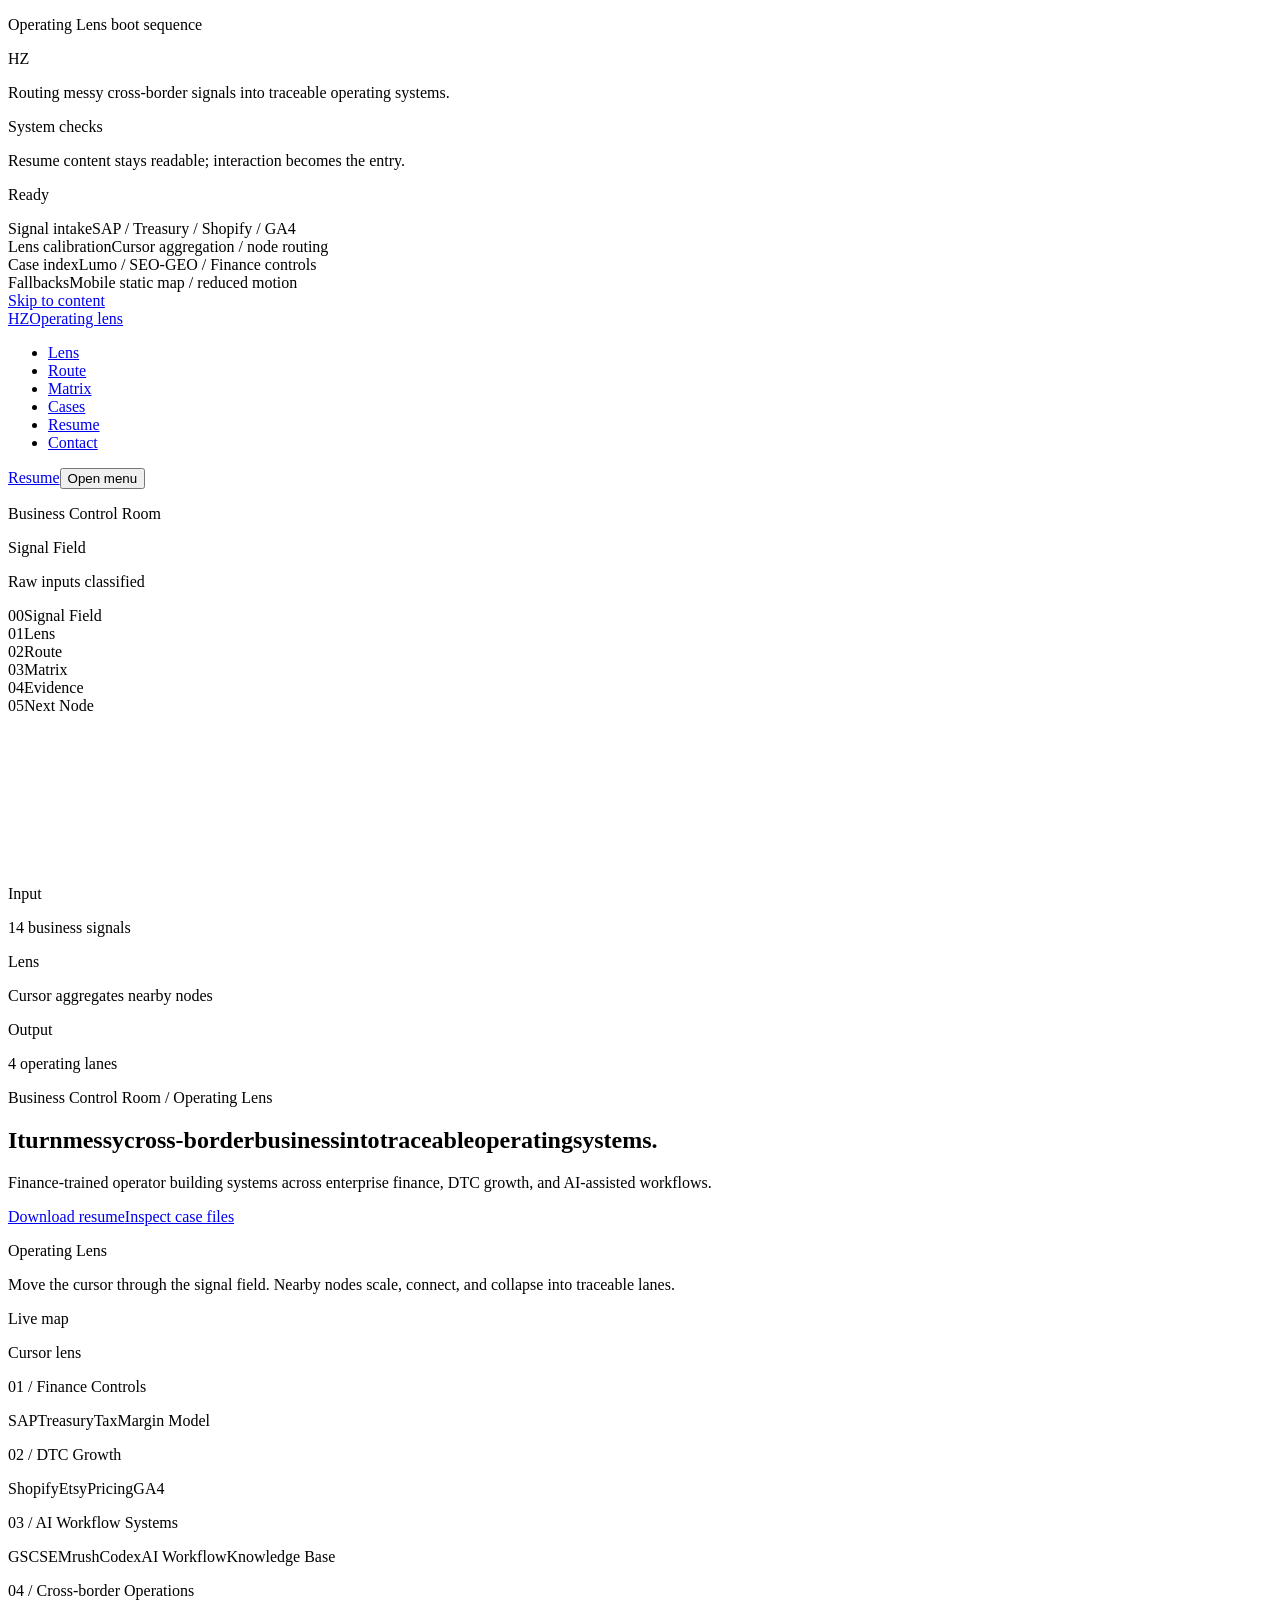
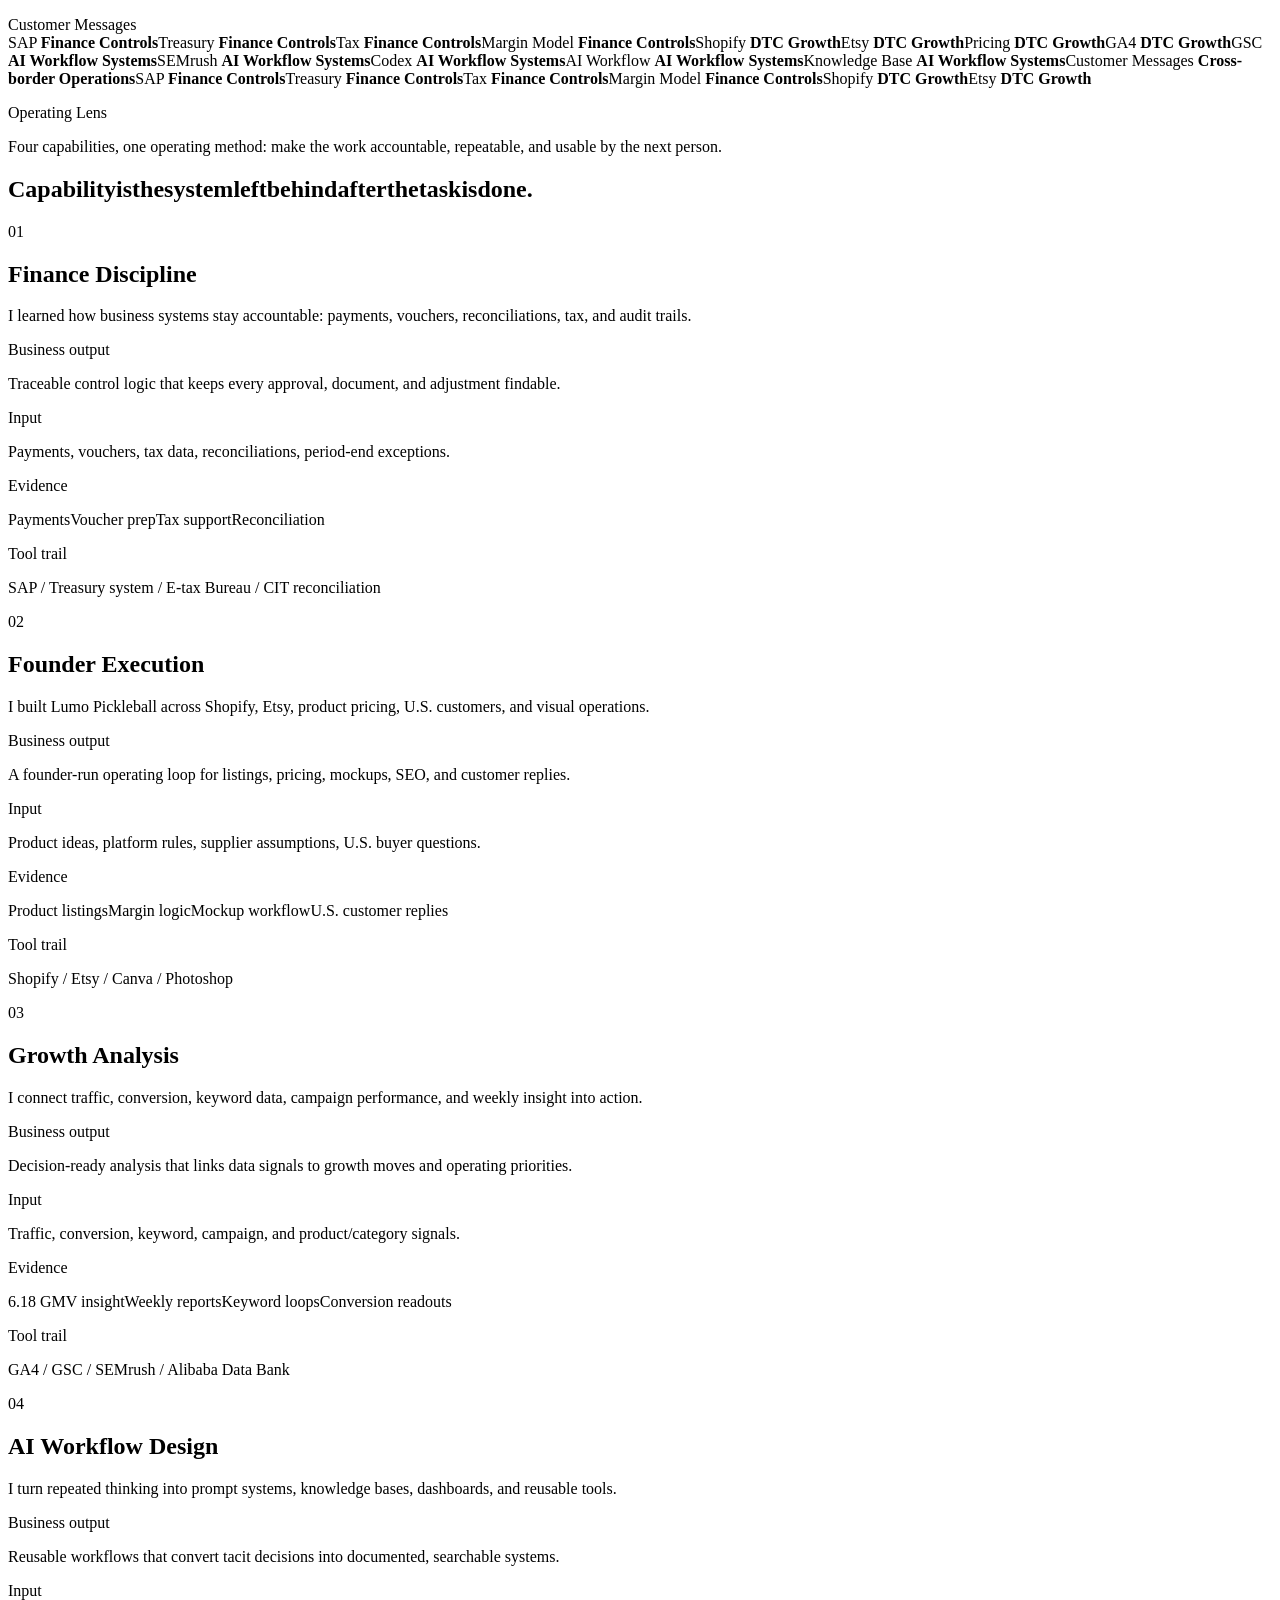
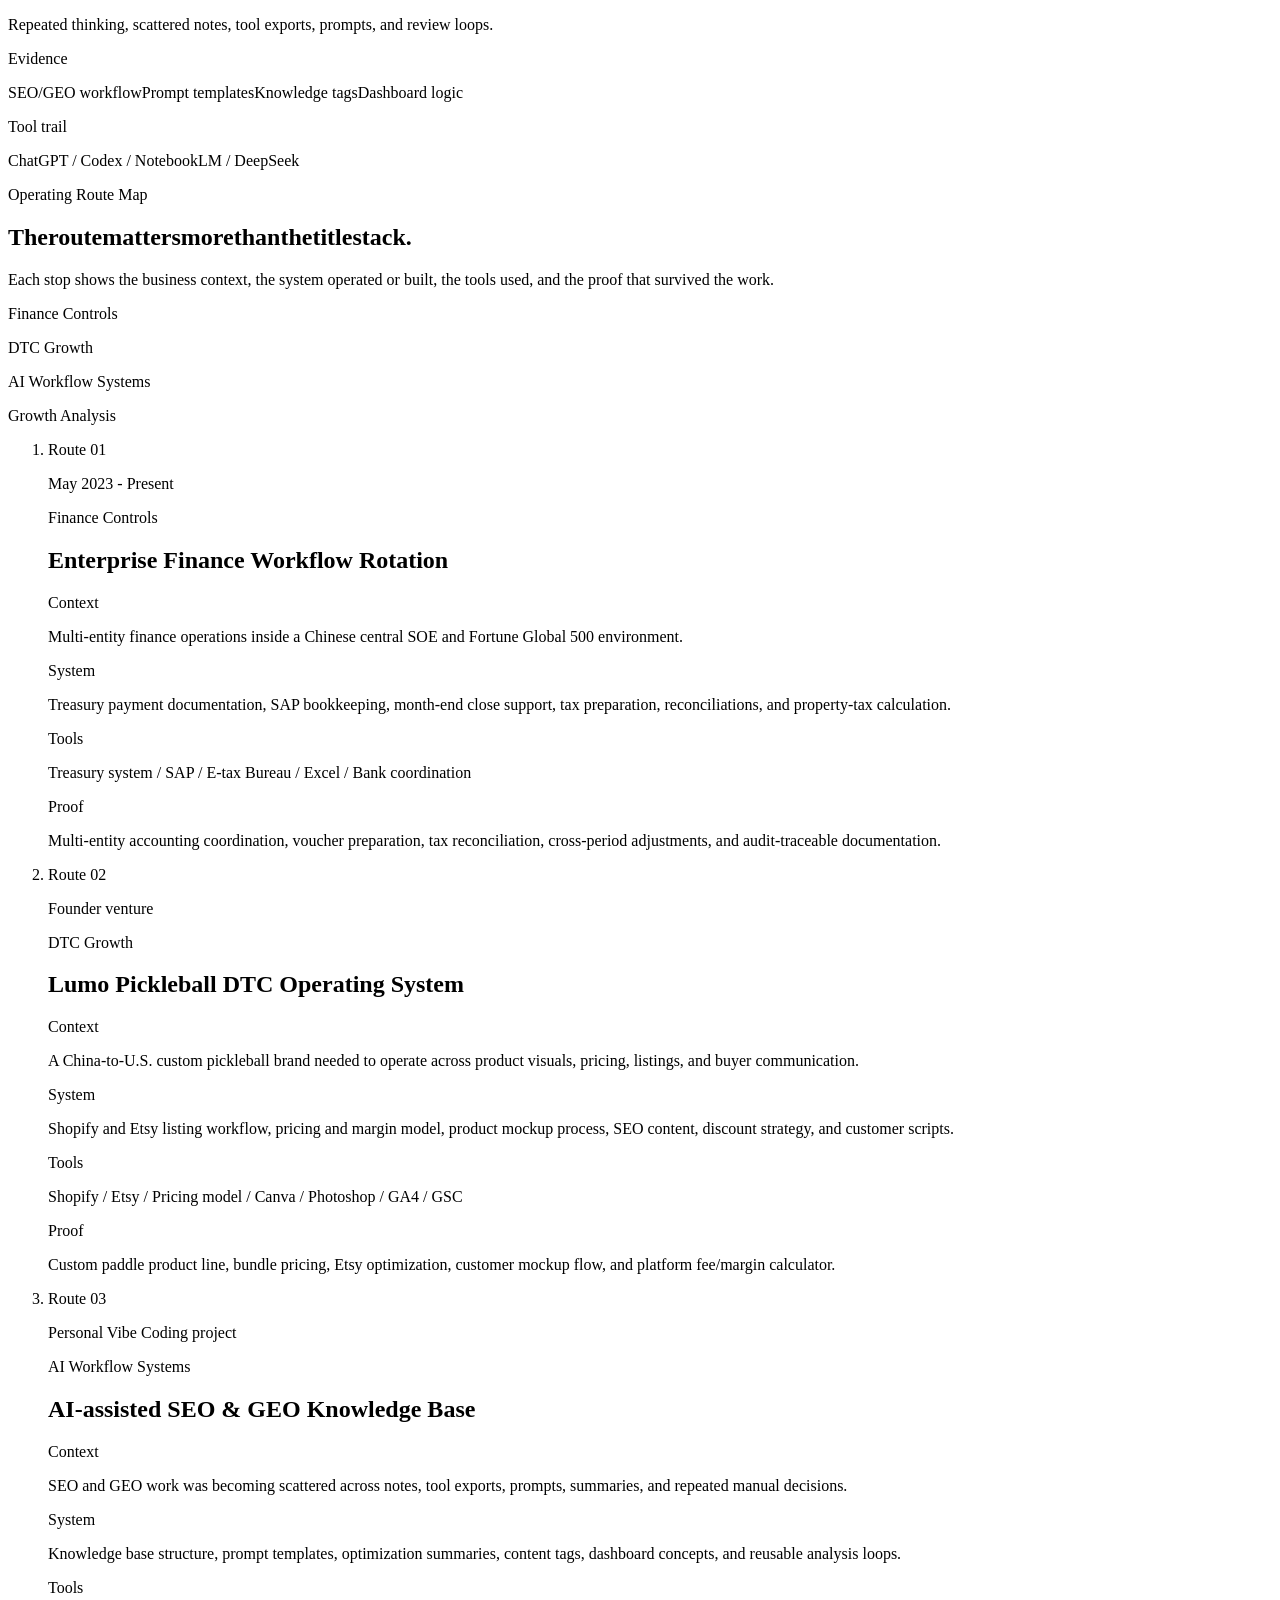
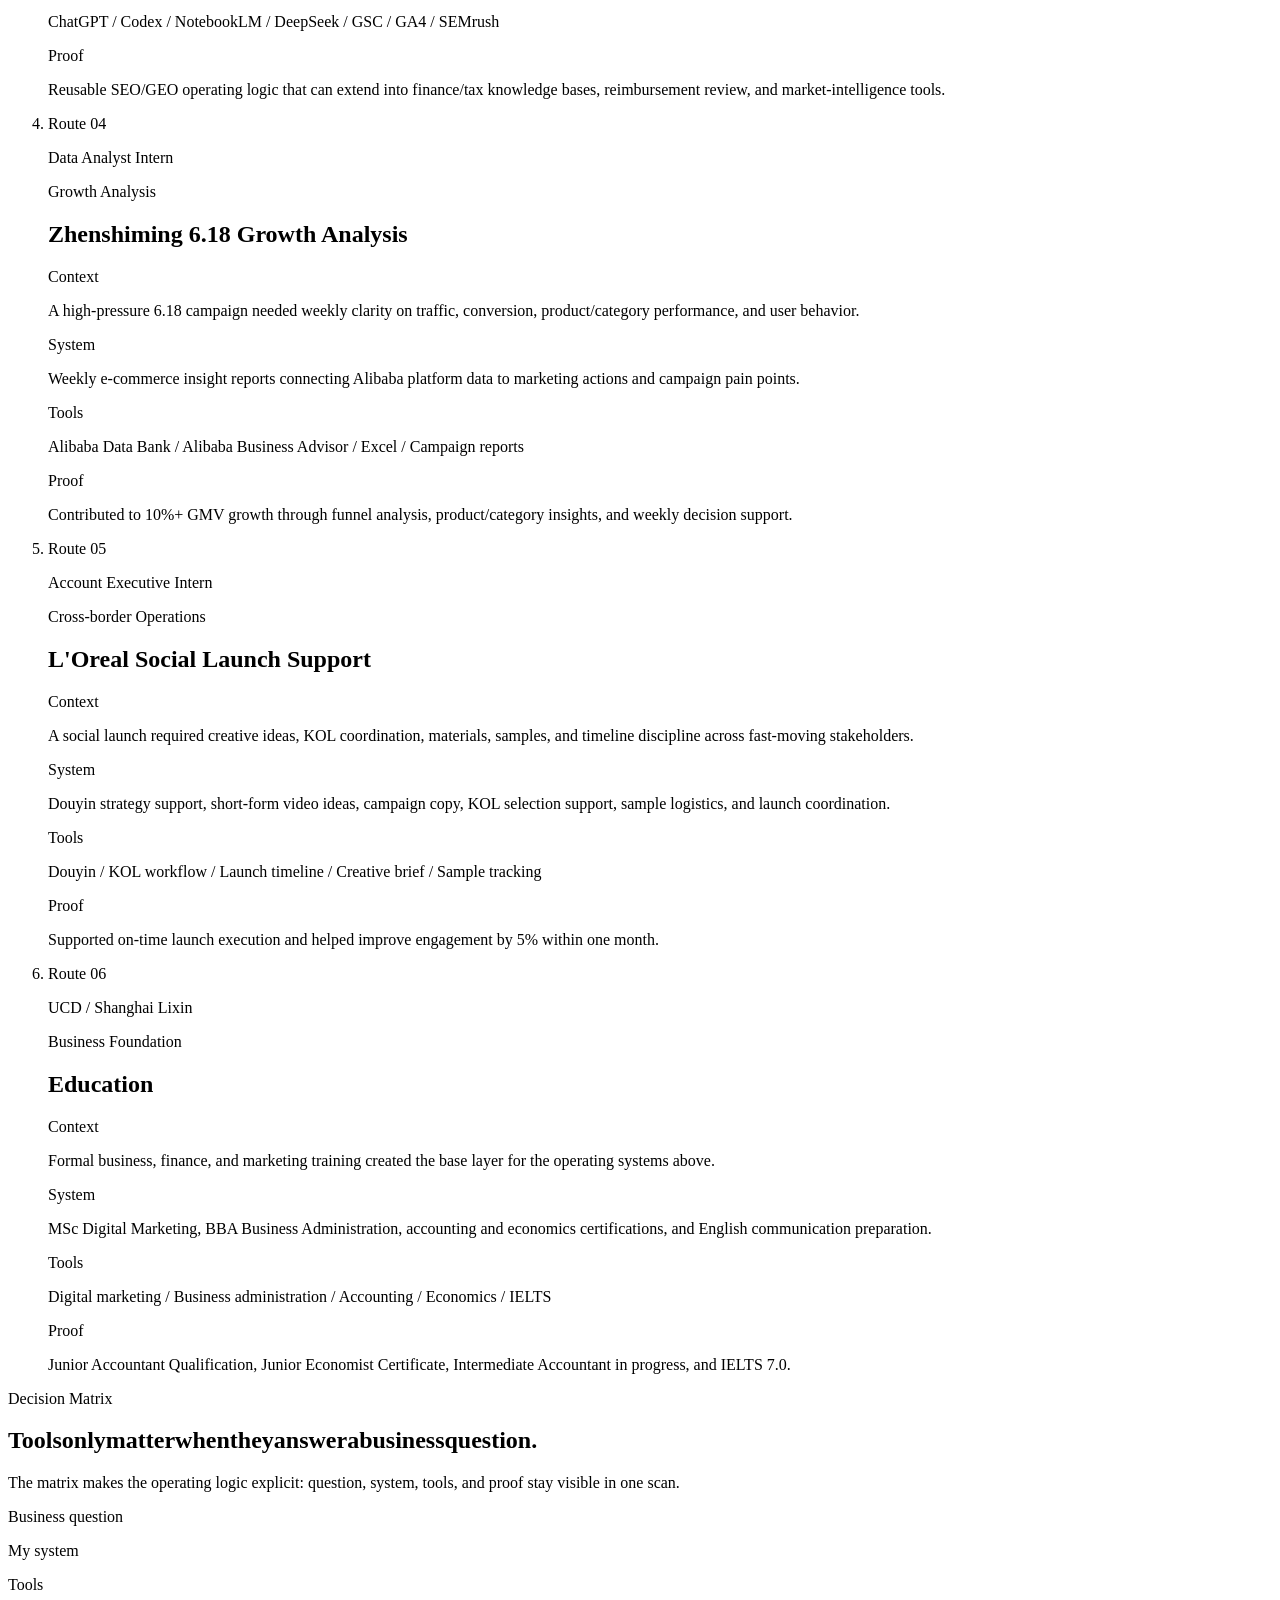
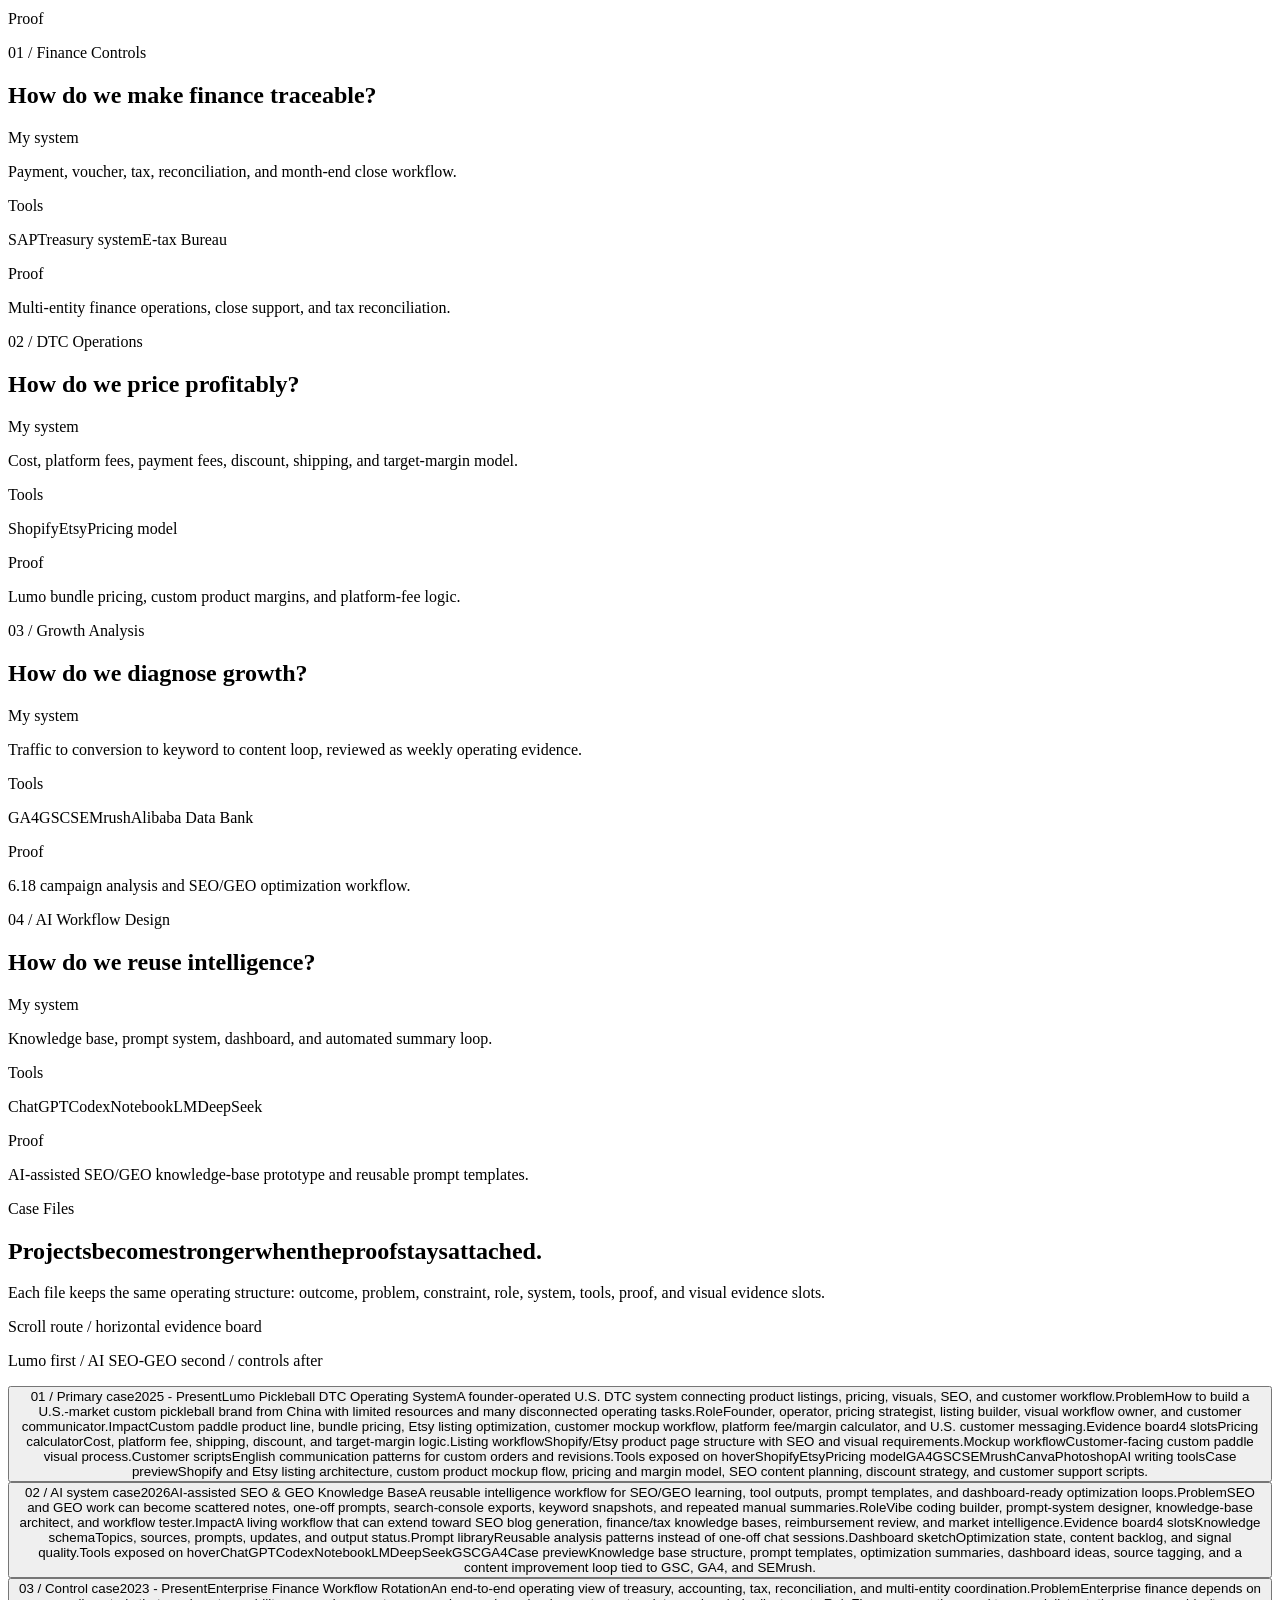
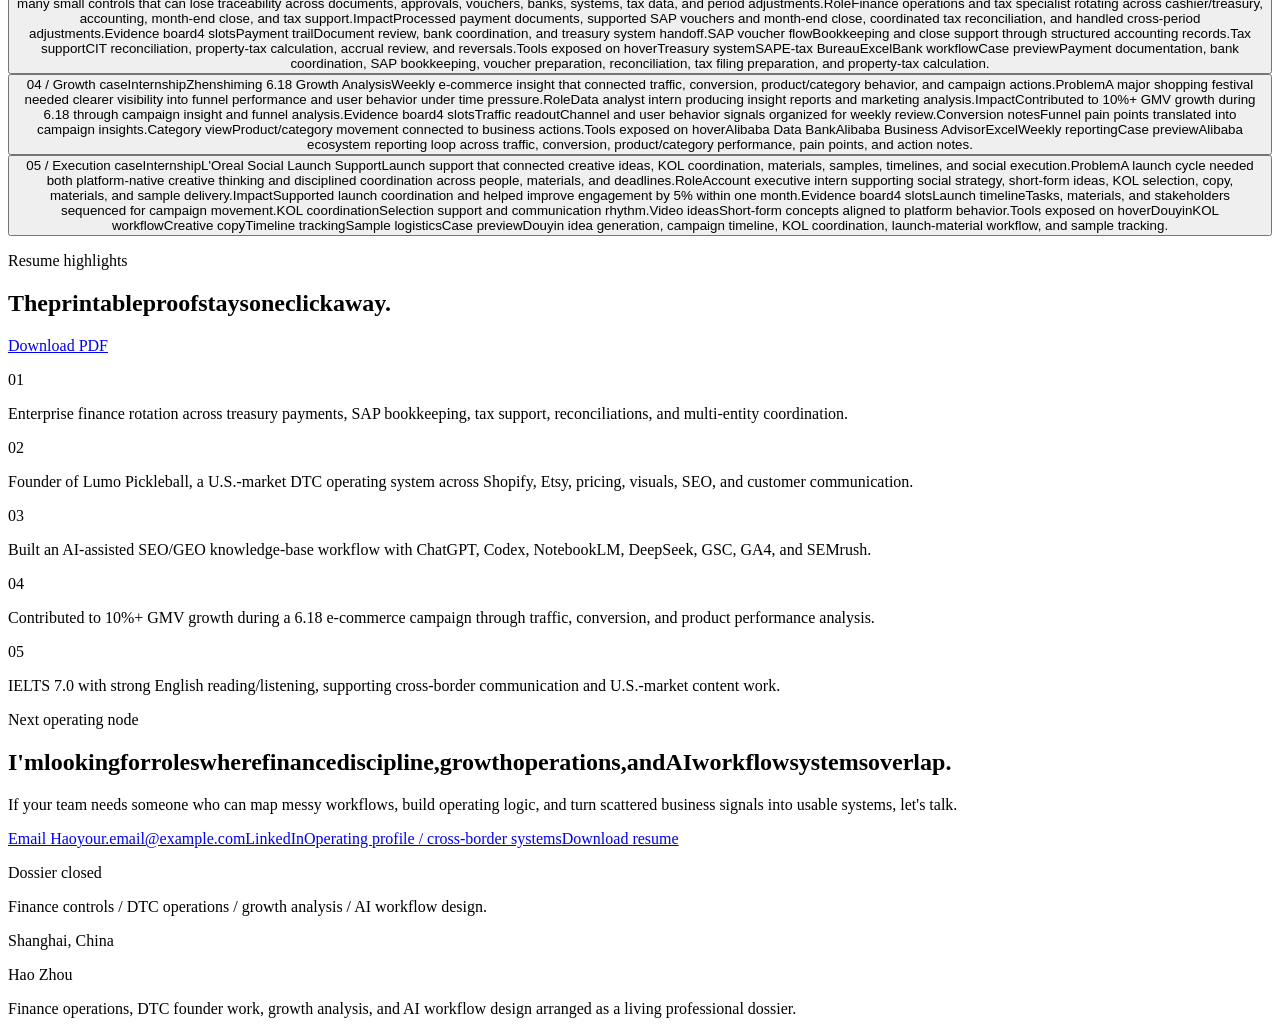
==== commit 795ec0a0: "Deploy live-reference interaction pass" ====
--- a/index.html
+++ b/index.html
@@ -1 +1 @@
-<!DOCTYPE html><html lang="en"><head><meta charSet="utf-8"/><meta name="viewport" content="width=device-width, initial-scale=1"/><link rel="stylesheet" href="/hao-resume-portfolio-preview/_next/static/chunks/0uoq7pprp8uba.css" data-precedence="next"/><link rel="preload" as="script" fetchPriority="low" href="/hao-resume-portfolio-preview/_next/static/chunks/29qsgk5k1iak_.js"/><script src="/hao-resume-portfolio-preview/_next/static/chunks/1xvro6d7yqzos.js" async=""></script><script src="/hao-resume-portfolio-preview/_next/static/chunks/19ged501mvj25.js" async=""></script><script src="/hao-resume-portfolio-preview/_next/static/chunks/turbopack-3o7kclih3jizl.js" async=""></script><script src="/hao-resume-portfolio-preview/_next/static/chunks/1b7_wgb0tfe3t.js" async=""></script><script src="/hao-resume-portfolio-preview/_next/static/chunks/44vvbc_q93se6.js" async=""></script><meta name="theme-color" content="#050505"/><title>Hao Zhou - Operating Lens Portfolio</title><meta name="description" content="A resume-first operating dossier for Hao Zhou, connecting enterprise finance, DTC growth, and AI workflow systems."/><link rel="icon" href="/hao-resume-portfolio-preview/icon.svg?icon.1ys6leh6l5zaa.svg" sizes="any" type="image/svg+xml"/><script src="/hao-resume-portfolio-preview/_next/static/chunks/0cz1d0mv5g_q7.js" noModule=""></script></head><body><div hidden=""><!--$--><!--/$--></div><div aria-hidden="true" class="fixed inset-0 z-[120] grid place-items-center bg-[#030506] text-[var(--foreground)]" style="clip-path:inset(0 0 0 0)"><div class="w-[min(38rem,calc(100vw-48px))]"><div class="grid gap-5 border border-[var(--line)] p-5"><div data-loader-copy="true" class="flex items-start justify-between gap-8 opacity-0"><div><p class="mono-label text-[var(--accent)]">Loading dossier</p><p class="mt-3 text-4xl font-semibold leading-tight sm:text-6xl">HZ</p></div><p class="max-w-48 text-right text-sm leading-6 text-[var(--muted)]">Signals routed into systems, proof, and next actions.</p></div><div class="grid gap-2"><div class="flex items-center justify-between text-xs text-[var(--muted)]"><span>Signals</span><span>checked</span></div><div class="h-px origin-left bg-[rgba(var(--accent-rgb),0.8)]" data-loader-line="true"></div></div><div class="grid gap-2"><div class="flex items-center justify-between text-xs text-[var(--muted)]"><span>Route</span><span>checked</span></div><div class="h-px origin-left bg-[rgba(var(--accent-rgb),0.8)]" data-loader-line="true"></div></div><div class="grid gap-2"><div class="flex items-center justify-between text-xs text-[var(--muted)]"><span>Proof</span><span>checked</span></div><div class="h-px origin-left bg-[rgba(var(--accent-rgb),0.8)]" data-loader-line="true"></div></div></div></div></div><a href="#main-content" class="fixed left-4 top-4 z-[140] -translate-y-24 bg-[var(--foreground)] px-4 py-3 text-sm font-semibold text-[var(--background)] transition-transform focus:translate-y-0">Skip to content</a><header class="fixed inset-x-0 top-0 z-[100] px-4 py-4 sm:px-6"><div class="mx-auto grid h-[58px] max-w-[var(--max)] grid-cols-[auto_1fr_auto] items-center gap-4 border border-[var(--line)] bg-[rgba(5,6,7,0.72)] px-4 backdrop-blur-xl"><a href="#top" aria-label="Hao Zhou home" class="flex items-center gap-3" data-cursor-label="Home"><span class="grid h-9 w-9 place-items-center border border-[rgba(var(--accent-rgb),0.45)] text-sm font-semibold text-[var(--accent)]">HZ</span><span class="hidden text-xs font-semibold uppercase text-[var(--muted-strong)] sm:inline">Operating lens</span></a><nav class="hidden justify-self-center lg:block" aria-label="Primary"><ul class="flex items-center gap-7"><li><a href="#about" class="text-sm text-[var(--muted)] transition-colors hover:text-[var(--foreground)]" data-cursor-label="Lens">Lens</a></li><li><a href="#experience" class="text-sm text-[var(--muted)] transition-colors hover:text-[var(--foreground)]" data-cursor-label="Route">Route</a></li><li><a href="#skills" class="text-sm text-[var(--muted)] transition-colors hover:text-[var(--foreground)]" data-cursor-label="Matrix">Matrix</a></li><li><a href="#projects" class="text-sm text-[var(--muted)] transition-colors hover:text-[var(--foreground)]" data-cursor-label="Cases">Cases</a></li><li><a href="#resume" class="text-sm text-[var(--muted)] transition-colors hover:text-[var(--foreground)]" data-cursor-label="Resume">Resume</a></li><li><a href="#contact" class="text-sm text-[var(--muted)] transition-colors hover:text-[var(--foreground)]" data-cursor-label="Contact">Contact</a></li></ul></nav><div class="flex items-center justify-end gap-2"><a href="/hao-resume-portfolio-preview/resume/Hao_Zhou_Resume.pdf" class="hidden min-h-10 items-center border border-[var(--line-strong)] px-4 text-sm text-[var(--foreground)] transition-colors hover:border-[rgba(var(--accent-rgb),0.8)] sm:inline-flex" data-cursor-label="PDF">Resume</a><button type="button" aria-expanded="false" aria-controls="site-menu" class="grid h-10 w-10 place-items-center border border-[var(--line-strong)] text-[var(--foreground)] transition-colors hover:border-[rgba(var(--accent-rgb),0.8)]" data-cursor-label="Menu"><span class="sr-only">Open menu</span><span class="relative h-3.5 w-5" aria-hidden="true"><span class="absolute left-0 top-0 h-px w-5 bg-current transition-transform "></span><span class="absolute bottom-0 left-0 h-px w-5 bg-current transition-transform "></span></span></button></div></div></header><div class="control-room"><div class="control-room-backplane" aria-hidden="true"></div><aside class="control-status-dock" aria-hidden="true"><p class="mono-label text-[var(--accent)]">Business Control Room</p><p class="mt-3 text-sm leading-5 text-[var(--foreground)]">Signal Field</p><p class="mt-1 text-xs leading-5 text-[var(--muted)]">Raw inputs classified</p></aside><aside class="control-state-rail" aria-hidden="true"><div class="control-state-row" data-active="true"><span class="mono-label">00</span><span>Signal Field</span></div><div class="control-state-row" data-active="false"><span class="mono-label">01</span><span>Lens</span></div><div class="control-state-row" data-active="false"><span class="mono-label">02</span><span>Route</span></div><div class="control-state-row" data-active="false"><span class="mono-label">03</span><span>Matrix</span></div><div class="control-state-row" data-active="false"><span class="mono-label">04</span><span>Evidence</span></div><div class="control-state-row" data-active="false"><span class="mono-label">05</span><span>Next Node</span></div></aside><div class="relative z-10"><main id="main-content" class="relative overflow-hidden"><section id="top" class="control-hero relative min-h-screen overflow-hidden border-b border-[var(--line)] pt-[var(--nav-h)]" aria-label="Operating Lens hero"><div class="noise-layer"></div><canvas class="absolute inset-0 h-full w-full opacity-90" aria-hidden="true"></canvas><div class="pointer-events-none absolute inset-0 bg-[linear-gradient(90deg,rgba(3,5,6,0.98)_0%,rgba(3,5,6,0.72)_42%,rgba(3,5,6,0.18)_100%)]"></div><div class="section-shell relative z-10 flex min-h-[calc(100vh-var(--nav-h))] flex-col gap-6 py-6 sm:py-8 lg:py-10"><div class="control-strip grid gap-px overflow-hidden border border-[var(--line)] bg-[rgba(239,234,222,0.035)] sm:grid-cols-3" data-control-strip="true"><div class="grid gap-2 bg-[rgba(3,5,6,0.72)] p-3"><p class="mono-label text-[var(--accent)]">Input</p><p class="text-sm text-[var(--muted-strong)]">14 business signals</p></div><div class="grid gap-2 bg-[rgba(3,5,6,0.72)] p-3"><p class="mono-label text-[var(--accent)]">Lens</p><p class="text-sm text-[var(--muted-strong)]">Cursor aggregates nearby nodes</p></div><div class="grid gap-2 bg-[rgba(3,5,6,0.72)] p-3"><p class="mono-label text-[var(--accent)]">Output</p><p class="text-sm text-[var(--muted-strong)]">4 operating lanes</p></div></div><div class="grid flex-1 gap-8 lg:grid-cols-[minmax(0,0.54fr)_minmax(28rem,0.46fr)] lg:items-center"><div class="max-w-5xl"><p class="mono-label text-[var(--accent)]">Business Control Room / Operating Lens</p><h1 aria-label="I turn messy cross-border business into traceable operating systems." class="mt-6 max-w-5xl text-5xl font-semibold leading-none text-[var(--foreground)] sm:text-6xl lg:text-7xl xl:text-8xl"><span aria-hidden="true" class="reveal-mask inline-block pr-[0.18em]"><span data-word="true" class="inline-block">I</span></span><span aria-hidden="true" class="reveal-mask inline-block pr-[0.18em]"><span data-word="true" class="inline-block">turn</span></span><span aria-hidden="true" class="reveal-mask inline-block pr-[0.18em]"><span data-word="true" class="inline-block">messy</span></span><span aria-hidden="true" class="reveal-mask inline-block pr-[0.18em]"><span data-word="true" class="inline-block">cross-border</span></span><span aria-hidden="true" class="reveal-mask inline-block pr-[0.18em]"><span data-word="true" class="inline-block">business</span></span><span aria-hidden="true" class="reveal-mask inline-block pr-[0.18em]"><span data-word="true" class="inline-block">into</span></span><span aria-hidden="true" class="reveal-mask inline-block pr-[0.18em]"><span data-word="true" class="inline-block">traceable</span></span><span aria-hidden="true" class="reveal-mask inline-block pr-[0.18em]"><span data-word="true" class="inline-block">operating</span></span><span aria-hidden="true" class="reveal-mask inline-block pr-[0.18em]"><span data-word="true" class="inline-block">systems.</span></span></h1><p class="mt-8 max-w-2xl text-pretty text-lg leading-8 text-[var(--muted-strong)] sm:text-xl">Finance-trained operator building systems across enterprise finance, DTC growth, and AI-assisted workflows.</p><div class="mt-9 flex flex-col gap-3 sm:flex-row"><a class="transition-transform duration-200 ease-out route-button" href="/hao-resume-portfolio-preview/resume/Hao_Zhou_Resume.pdf" data-cursor-label="PDF">Download resume</a><a class="transition-transform duration-200 ease-out route-button" href="#projects" data-variant="quiet" data-cursor-label="Cases">Inspect case files</a></div></div><aside class="lens-stage" data-lens-stage="true" data-cursor="true" data-cursor-label="Lens"><div class="flex items-start justify-between gap-6 border-b border-[var(--line)] p-4"><div><p class="mono-label text-[var(--accent)]">Operating Lens</p><p class="mt-2 text-sm leading-6 text-[var(--muted)]">Move the cursor through the signal field. Nearby nodes scale, connect, and collapse into traceable lanes.</p></div><p class="mono-label text-[var(--muted)]">Live map</p></div><div class="grid gap-5 p-4"><div class="lens-target" aria-hidden="true"><span class="lens-target-core"></span><span class="lens-target-label mono-label">Cursor lens</span></div><div class="lane-ledger grid gap-3"><div class="grid gap-3 sm:grid-cols-[8rem_1fr]"><p class="mono-label text-[var(--muted)]">0<!-- -->1<!-- --> / <!-- -->Finance Controls</p><div class="grid gap-2"><div class="h-1 bg-[rgba(239,234,222,0.08)]"><div class="h-full bg-[var(--accent)]" style="width:72%"></div></div><div class="flex flex-wrap gap-2"><span class="border border-[var(--line)] bg-[rgba(239,234,222,0.03)] px-2.5 py-1 text-xs text-[var(--muted-strong)]">SAP</span><span class="border border-[var(--line)] bg-[rgba(239,234,222,0.03)] px-2.5 py-1 text-xs text-[var(--muted-strong)]">Treasury</span><span class="border border-[var(--line)] bg-[rgba(239,234,222,0.03)] px-2.5 py-1 text-xs text-[var(--muted-strong)]">Tax</span><span class="border border-[var(--line)] bg-[rgba(239,234,222,0.03)] px-2.5 py-1 text-xs text-[var(--muted-strong)]">Margin Model</span></div></div></div><div class="grid gap-3 sm:grid-cols-[8rem_1fr]"><p class="mono-label text-[var(--muted)]">0<!-- -->2<!-- --> / <!-- -->DTC Growth</p><div class="grid gap-2"><div class="h-1 bg-[rgba(239,234,222,0.08)]"><div class="h-full bg-[var(--accent)]" style="width:72%"></div></div><div class="flex flex-wrap gap-2"><span class="border border-[var(--line)] bg-[rgba(239,234,222,0.03)] px-2.5 py-1 text-xs text-[var(--muted-strong)]">Shopify</span><span class="border border-[var(--line)] bg-[rgba(239,234,222,0.03)] px-2.5 py-1 text-xs text-[var(--muted-strong)]">Etsy</span><span class="border border-[var(--line)] bg-[rgba(239,234,222,0.03)] px-2.5 py-1 text-xs text-[var(--muted-strong)]">Pricing</span><span class="border border-[var(--line)] bg-[rgba(239,234,222,0.03)] px-2.5 py-1 text-xs text-[var(--muted-strong)]">GA4</span></div></div></div><div class="grid gap-3 sm:grid-cols-[8rem_1fr]"><p class="mono-label text-[var(--muted)]">0<!-- -->3<!-- --> / <!-- -->AI Workflow Systems</p><div class="grid gap-2"><div class="h-1 bg-[rgba(239,234,222,0.08)]"><div class="h-full bg-[var(--accent)]" style="width:90%"></div></div><div class="flex flex-wrap gap-2"><span class="border border-[var(--line)] bg-[rgba(239,234,222,0.03)] px-2.5 py-1 text-xs text-[var(--muted-strong)]">GSC</span><span class="border border-[var(--line)] bg-[rgba(239,234,222,0.03)] px-2.5 py-1 text-xs text-[var(--muted-strong)]">SEMrush</span><span class="border border-[var(--line)] bg-[rgba(239,234,222,0.03)] px-2.5 py-1 text-xs text-[var(--muted-strong)]">Codex</span><span class="border border-[var(--line)] bg-[rgba(239,234,222,0.03)] px-2.5 py-1 text-xs text-[var(--muted-strong)]">AI Workflow</span><span class="border border-[var(--line)] bg-[rgba(239,234,222,0.03)] px-2.5 py-1 text-xs text-[var(--muted-strong)]">Knowledge Base</span></div></div></div><div class="grid gap-3 sm:grid-cols-[8rem_1fr]"><p class="mono-label text-[var(--muted)]">0<!-- -->4<!-- --> / <!-- -->Cross-border Operations</p><div class="grid gap-2"><div class="h-1 bg-[rgba(239,234,222,0.08)]"><div class="h-full bg-[var(--accent)]" style="width:18%"></div></div><div class="flex flex-wrap gap-2"><span class="border border-[var(--line)] bg-[rgba(239,234,222,0.03)] px-2.5 py-1 text-xs text-[var(--muted-strong)]">Customer Messages</span></div></div></div></div></div></aside></div><div class="signal-tape" data-signal-tape="true" aria-hidden="true"><div class="signal-tape-track"><span>SAP<!-- --> <b>Finance Controls</b></span><span>Treasury<!-- --> <b>Finance Controls</b></span><span>Tax<!-- --> <b>Finance Controls</b></span><span>Margin Model<!-- --> <b>Finance Controls</b></span><span>Shopify<!-- --> <b>DTC Growth</b></span><span>Etsy<!-- --> <b>DTC Growth</b></span><span>Pricing<!-- --> <b>DTC Growth</b></span><span>GA4<!-- --> <b>DTC Growth</b></span><span>GSC<!-- --> <b>AI Workflow Systems</b></span><span>SEMrush<!-- --> <b>AI Workflow Systems</b></span><span>Codex<!-- --> <b>AI Workflow Systems</b></span><span>AI Workflow<!-- --> <b>AI Workflow Systems</b></span><span>Knowledge Base<!-- --> <b>AI Workflow Systems</b></span><span>Customer Messages<!-- --> <b>Cross-border Operations</b></span><span>SAP<!-- --> <b>Finance Controls</b></span><span>Treasury<!-- --> <b>Finance Controls</b></span><span>Tax<!-- --> <b>Finance Controls</b></span><span>Margin Model<!-- --> <b>Finance Controls</b></span><span>Shopify<!-- --> <b>DTC Growth</b></span><span>Etsy<!-- --> <b>DTC Growth</b></span></div></div></div></section><section id="about" class="border-b border-[var(--line)] py-24 sm:py-32"><div class="section-shell grid gap-12 lg:grid-cols-[0.32fr_1fr]"><div class="lg:sticky lg:top-28 lg:h-fit"><p class="mono-label text-[var(--accent)]">Operating Lens</p><p class="mt-5 max-w-xs text-sm leading-6 text-[var(--muted)]">Four capabilities, one operating method: make the work accountable, repeatable, and usable by the next person.</p></div><div><h2 aria-label="Capability is the system left behind after the task is done." class="max-w-4xl text-4xl font-semibold leading-tight text-[var(--foreground)] sm:text-5xl lg:text-6xl"><span aria-hidden="true" class="reveal-mask inline-block pr-[0.18em]"><span data-word="true" class="inline-block">Capability</span></span><span aria-hidden="true" class="reveal-mask inline-block pr-[0.18em]"><span data-word="true" class="inline-block">is</span></span><span aria-hidden="true" class="reveal-mask inline-block pr-[0.18em]"><span data-word="true" class="inline-block">the</span></span><span aria-hidden="true" class="reveal-mask inline-block pr-[0.18em]"><span data-word="true" class="inline-block">system</span></span><span aria-hidden="true" class="reveal-mask inline-block pr-[0.18em]"><span data-word="true" class="inline-block">left</span></span><span aria-hidden="true" class="reveal-mask inline-block pr-[0.18em]"><span data-word="true" class="inline-block">behind</span></span><span aria-hidden="true" class="reveal-mask inline-block pr-[0.18em]"><span data-word="true" class="inline-block">after</span></span><span aria-hidden="true" class="reveal-mask inline-block pr-[0.18em]"><span data-word="true" class="inline-block">the</span></span><span aria-hidden="true" class="reveal-mask inline-block pr-[0.18em]"><span data-word="true" class="inline-block">task</span></span><span aria-hidden="true" class="reveal-mask inline-block pr-[0.18em]"><span data-word="true" class="inline-block">is</span></span><span aria-hidden="true" class="reveal-mask inline-block pr-[0.18em]"><span data-word="true" class="inline-block">done.</span></span></h2><div class="mt-14 grid gap-4"><article data-capability="true" data-operating-panel="true" class="operating-panel group" data-cursor="true" data-cursor-label="Finance Discipline"><div class="grid gap-5 border-b border-[var(--line)] p-5 lg:grid-cols-[7rem_1fr_0.55fr] lg:items-start"><p class="mono-label text-[var(--accent)]">01</p><div><h2 class="text-2xl font-semibold leading-tight text-[var(--foreground)] sm:text-3xl">Finance Discipline</h2><p class="mt-4 text-pretty text-base leading-7 text-[var(--muted-strong)]">I learned how business systems stay accountable: payments, vouchers, reconciliations, tax, and audit trails.</p></div><div class="border-l border-[rgba(var(--accent-rgb),0.42)] pl-4"><p class="mono-label text-[var(--accent)]">Business output</p><p class="mt-3 text-sm leading-6 text-[var(--muted-strong)]">Traceable control logic that keeps every approval, document, and adjustment findable.</p></div></div><div class="grid gap-px bg-[var(--line)] md:grid-cols-[0.34fr_0.33fr_0.33fr]"><div class="data-cell"><p class="mono-label text-[var(--muted)]">Input</p><p class="mt-3 text-sm leading-6 text-[var(--muted-strong)]">Payments, vouchers, tax data, reconciliations, period-end exceptions.</p></div><div class="data-cell"><p class="mono-label text-[var(--muted)]">Evidence</p><div class="mt-3 flex flex-wrap gap-2 opacity-85 transition-opacity group-hover:opacity-100"><span class="border border-[var(--line)] px-2.5 py-1 text-xs text-[var(--muted-strong)] transition-colors group-hover:border-[rgba(var(--accent-rgb),0.55)]">Payments</span><span class="border border-[var(--line)] px-2.5 py-1 text-xs text-[var(--muted-strong)] transition-colors group-hover:border-[rgba(var(--accent-rgb),0.55)]">Voucher prep</span><span class="border border-[var(--line)] px-2.5 py-1 text-xs text-[var(--muted-strong)] transition-colors group-hover:border-[rgba(var(--accent-rgb),0.55)]">Tax support</span><span class="border border-[var(--line)] px-2.5 py-1 text-xs text-[var(--muted-strong)] transition-colors group-hover:border-[rgba(var(--accent-rgb),0.55)]">Reconciliation</span></div></div><div class="data-cell"><p class="mono-label text-[var(--muted)]">Tool trail</p><p class="mt-3 text-sm leading-6 text-[var(--muted)]">SAP / Treasury system / E-tax Bureau / CIT reconciliation</p></div></div></article><article data-capability="true" data-operating-panel="true" class="operating-panel group" data-cursor="true" data-cursor-label="Founder Execution"><div class="grid gap-5 border-b border-[var(--line)] p-5 lg:grid-cols-[7rem_1fr_0.55fr] lg:items-start"><p class="mono-label text-[var(--accent)]">02</p><div><h2 class="text-2xl font-semibold leading-tight text-[var(--foreground)] sm:text-3xl">Founder Execution</h2><p class="mt-4 text-pretty text-base leading-7 text-[var(--muted-strong)]">I built Lumo Pickleball across Shopify, Etsy, product pricing, U.S. customers, and visual operations.</p></div><div class="border-l border-[rgba(var(--accent-rgb),0.42)] pl-4"><p class="mono-label text-[var(--accent)]">Business output</p><p class="mt-3 text-sm leading-6 text-[var(--muted-strong)]">A founder-run operating loop for listings, pricing, mockups, SEO, and customer replies.</p></div></div><div class="grid gap-px bg-[var(--line)] md:grid-cols-[0.34fr_0.33fr_0.33fr]"><div class="data-cell"><p class="mono-label text-[var(--muted)]">Input</p><p class="mt-3 text-sm leading-6 text-[var(--muted-strong)]">Product ideas, platform rules, supplier assumptions, U.S. buyer questions.</p></div><div class="data-cell"><p class="mono-label text-[var(--muted)]">Evidence</p><div class="mt-3 flex flex-wrap gap-2 opacity-85 transition-opacity group-hover:opacity-100"><span class="border border-[var(--line)] px-2.5 py-1 text-xs text-[var(--muted-strong)] transition-colors group-hover:border-[rgba(var(--accent-rgb),0.55)]">Product listings</span><span class="border border-[var(--line)] px-2.5 py-1 text-xs text-[var(--muted-strong)] transition-colors group-hover:border-[rgba(var(--accent-rgb),0.55)]">Margin logic</span><span class="border border-[var(--line)] px-2.5 py-1 text-xs text-[var(--muted-strong)] transition-colors group-hover:border-[rgba(var(--accent-rgb),0.55)]">Mockup workflow</span><span class="border border-[var(--line)] px-2.5 py-1 text-xs text-[var(--muted-strong)] transition-colors group-hover:border-[rgba(var(--accent-rgb),0.55)]">U.S. customer replies</span></div></div><div class="data-cell"><p class="mono-label text-[var(--muted)]">Tool trail</p><p class="mt-3 text-sm leading-6 text-[var(--muted)]">Shopify / Etsy / Canva / Photoshop</p></div></div></article><article data-capability="true" data-operating-panel="true" class="operating-panel group" data-cursor="true" data-cursor-label="Growth Analysis"><div class="grid gap-5 border-b border-[var(--line)] p-5 lg:grid-cols-[7rem_1fr_0.55fr] lg:items-start"><p class="mono-label text-[var(--accent)]">03</p><div><h2 class="text-2xl font-semibold leading-tight text-[var(--foreground)] sm:text-3xl">Growth Analysis</h2><p class="mt-4 text-pretty text-base leading-7 text-[var(--muted-strong)]">I connect traffic, conversion, keyword data, campaign performance, and weekly insight into action.</p></div><div class="border-l border-[rgba(var(--accent-rgb),0.42)] pl-4"><p class="mono-label text-[var(--accent)]">Business output</p><p class="mt-3 text-sm leading-6 text-[var(--muted-strong)]">Decision-ready analysis that links data signals to growth moves and operating priorities.</p></div></div><div class="grid gap-px bg-[var(--line)] md:grid-cols-[0.34fr_0.33fr_0.33fr]"><div class="data-cell"><p class="mono-label text-[var(--muted)]">Input</p><p class="mt-3 text-sm leading-6 text-[var(--muted-strong)]">Traffic, conversion, keyword, campaign, and product/category signals.</p></div><div class="data-cell"><p class="mono-label text-[var(--muted)]">Evidence</p><div class="mt-3 flex flex-wrap gap-2 opacity-85 transition-opacity group-hover:opacity-100"><span class="border border-[var(--line)] px-2.5 py-1 text-xs text-[var(--muted-strong)] transition-colors group-hover:border-[rgba(var(--accent-rgb),0.55)]">6.18 GMV insight</span><span class="border border-[var(--line)] px-2.5 py-1 text-xs text-[var(--muted-strong)] transition-colors group-hover:border-[rgba(var(--accent-rgb),0.55)]">Weekly reports</span><span class="border border-[var(--line)] px-2.5 py-1 text-xs text-[var(--muted-strong)] transition-colors group-hover:border-[rgba(var(--accent-rgb),0.55)]">Keyword loops</span><span class="border border-[var(--line)] px-2.5 py-1 text-xs text-[var(--muted-strong)] transition-colors group-hover:border-[rgba(var(--accent-rgb),0.55)]">Conversion readouts</span></div></div><div class="data-cell"><p class="mono-label text-[var(--muted)]">Tool trail</p><p class="mt-3 text-sm leading-6 text-[var(--muted)]">GA4 / GSC / SEMrush / Alibaba Data Bank</p></div></div></article><article data-capability="true" data-operating-panel="true" class="operating-panel group" data-cursor="true" data-cursor-label="AI Workflow Design"><div class="grid gap-5 border-b border-[var(--line)] p-5 lg:grid-cols-[7rem_1fr_0.55fr] lg:items-start"><p class="mono-label text-[var(--accent)]">04</p><div><h2 class="text-2xl font-semibold leading-tight text-[var(--foreground)] sm:text-3xl">AI Workflow Design</h2><p class="mt-4 text-pretty text-base leading-7 text-[var(--muted-strong)]">I turn repeated thinking into prompt systems, knowledge bases, dashboards, and reusable tools.</p></div><div class="border-l border-[rgba(var(--accent-rgb),0.42)] pl-4"><p class="mono-label text-[var(--accent)]">Business output</p><p class="mt-3 text-sm leading-6 text-[var(--muted-strong)]">Reusable workflows that convert tacit decisions into documented, searchable systems.</p></div></div><div class="grid gap-px bg-[var(--line)] md:grid-cols-[0.34fr_0.33fr_0.33fr]"><div class="data-cell"><p class="mono-label text-[var(--muted)]">Input</p><p class="mt-3 text-sm leading-6 text-[var(--muted-strong)]">Repeated thinking, scattered notes, tool exports, prompts, and review loops.</p></div><div class="data-cell"><p class="mono-label text-[var(--muted)]">Evidence</p><div class="mt-3 flex flex-wrap gap-2 opacity-85 transition-opacity group-hover:opacity-100"><span class="border border-[var(--line)] px-2.5 py-1 text-xs text-[var(--muted-strong)] transition-colors group-hover:border-[rgba(var(--accent-rgb),0.55)]">SEO/GEO workflow</span><span class="border border-[var(--line)] px-2.5 py-1 text-xs text-[var(--muted-strong)] transition-colors group-hover:border-[rgba(var(--accent-rgb),0.55)]">Prompt templates</span><span class="border border-[var(--line)] px-2.5 py-1 text-xs text-[var(--muted-strong)] transition-colors group-hover:border-[rgba(var(--accent-rgb),0.55)]">Knowledge tags</span><span class="border border-[var(--line)] px-2.5 py-1 text-xs text-[var(--muted-strong)] transition-colors group-hover:border-[rgba(var(--accent-rgb),0.55)]">Dashboard logic</span></div></div><div class="data-cell"><p class="mono-label text-[var(--muted)]">Tool trail</p><p class="mt-3 text-sm leading-6 text-[var(--muted)]">ChatGPT / Codex / NotebookLM / DeepSeek</p></div></div></article></div></div></div></section><section id="experience" class="border-b border-[var(--line)] py-24 sm:py-32"><div class="section-shell grid gap-14 lg:grid-cols-[0.34fr_1fr]"><div class="lg:sticky lg:top-28 lg:h-fit"><p class="mono-label text-[var(--accent)]">Operating Route Map</p><h2 aria-label="The route matters more than the title stack." class="mt-6 max-w-sm text-4xl font-semibold leading-tight text-[var(--foreground)] sm:text-5xl"><span aria-hidden="true" class="reveal-mask inline-block pr-[0.18em]"><span data-word="true" class="inline-block">The</span></span><span aria-hidden="true" class="reveal-mask inline-block pr-[0.18em]"><span data-word="true" class="inline-block">route</span></span><span aria-hidden="true" class="reveal-mask inline-block pr-[0.18em]"><span data-word="true" class="inline-block">matters</span></span><span aria-hidden="true" class="reveal-mask inline-block pr-[0.18em]"><span data-word="true" class="inline-block">more</span></span><span aria-hidden="true" class="reveal-mask inline-block pr-[0.18em]"><span data-word="true" class="inline-block">than</span></span><span aria-hidden="true" class="reveal-mask inline-block pr-[0.18em]"><span data-word="true" class="inline-block">the</span></span><span aria-hidden="true" class="reveal-mask inline-block pr-[0.18em]"><span data-word="true" class="inline-block">title</span></span><span aria-hidden="true" class="reveal-mask inline-block pr-[0.18em]"><span data-word="true" class="inline-block">stack.</span></span></h2><p class="mt-6 max-w-sm text-sm leading-6 text-[var(--muted)]">Each stop shows the business context, the system operated or built, the tools used, and the proof that survived the work.</p><div class="mt-8 grid gap-px overflow-hidden border border-[var(--line)] bg-[var(--line)]"><div class="bg-[rgba(3,5,6,0.76)] p-3"><p class="mono-label text-[var(--muted)]">Finance Controls</p></div><div class="bg-[rgba(3,5,6,0.76)] p-3"><p class="mono-label text-[var(--muted)]">DTC Growth</p></div><div class="bg-[rgba(3,5,6,0.76)] p-3"><p class="mono-label text-[var(--muted)]">AI Workflow Systems</p></div><div class="bg-[rgba(3,5,6,0.76)] p-3"><p class="mono-label text-[var(--muted)]">Growth Analysis</p></div></div></div><div class="route-map relative"><div class="route-spine absolute left-4 top-0 hidden h-full w-px bg-[rgba(104,215,193,0.48)] md:block" aria-hidden="true"></div><ol class="grid gap-7 md:pl-12"><li data-route-node="true" class="route-node group relative"><span class="absolute -left-[2.78rem] top-7 hidden h-8 w-8 border border-[rgba(var(--accent-rgb),0.64)] bg-[var(--background)] md:grid md:place-items-center" aria-hidden="true"><span class="h-2 w-2 bg-[var(--accent)]"></span></span><div class="grid gap-0 lg:grid-cols-[12rem_1fr]"><div class="border-b border-[var(--line)] p-5 lg:border-b-0 lg:border-r"><p class="mono-label text-[var(--accent)]">Route <!-- -->01</p><p class="mt-4 text-sm leading-6 text-[var(--muted)]">May 2023 - Present</p><p class="mt-5 inline-flex border border-[rgba(var(--accent-rgb),0.36)] px-2.5 py-1 text-xs text-[var(--accent)]">Finance Controls</p></div><article class="p-5 sm:p-7"><h2 class="max-w-2xl text-2xl font-semibold leading-tight text-[var(--foreground)] sm:text-3xl">Enterprise Finance Workflow Rotation</h2><div class="mt-7 grid gap-px overflow-hidden border border-[var(--line)] bg-[var(--line)]"><div class="grid gap-3 bg-[rgba(8,11,12,0.92)] p-4 sm:grid-cols-[7rem_1fr]"><p class="mono-label text-[var(--muted)]">Context</p><p class="text-pretty text-sm leading-6 text-[var(--muted-strong)] sm:text-base sm:leading-7">Multi-entity finance operations inside a Chinese central SOE and Fortune Global 500 environment.</p></div><div class="grid gap-3 bg-[rgba(8,11,12,0.92)] p-4 sm:grid-cols-[7rem_1fr]"><p class="mono-label text-[var(--muted)]">System</p><p class="text-pretty text-sm leading-6 text-[var(--muted-strong)] sm:text-base sm:leading-7">Treasury payment documentation, SAP bookkeeping, month-end close support, tax preparation, reconciliations, and property-tax calculation.</p></div><div class="grid gap-3 bg-[rgba(8,11,12,0.92)] p-4 sm:grid-cols-[7rem_1fr]"><p class="mono-label text-[var(--muted)]">Tools</p><p class="text-pretty text-sm leading-6 text-[var(--muted-strong)] sm:text-base sm:leading-7">Treasury system / SAP / E-tax Bureau / Excel / Bank coordination</p></div><div class="grid gap-3 bg-[rgba(8,11,12,0.92)] p-4 sm:grid-cols-[7rem_1fr]"><p class="mono-label text-[var(--muted)]">Proof</p><p class="text-pretty text-sm leading-6 text-[var(--muted-strong)] sm:text-base sm:leading-7">Multi-entity accounting coordination, voucher preparation, tax reconciliation, cross-period adjustments, and audit-traceable documentation.</p></div></div></article></div></li><li data-route-node="true" class="route-node group relative"><span class="absolute -left-[2.78rem] top-7 hidden h-8 w-8 border border-[rgba(var(--accent-rgb),0.64)] bg-[var(--background)] md:grid md:place-items-center" aria-hidden="true"><span class="h-2 w-2 bg-[var(--accent)]"></span></span><div class="grid gap-0 lg:grid-cols-[12rem_1fr]"><div class="border-b border-[var(--line)] p-5 lg:border-b-0 lg:border-r"><p class="mono-label text-[var(--accent)]">Route <!-- -->02</p><p class="mt-4 text-sm leading-6 text-[var(--muted)]">Founder venture</p><p class="mt-5 inline-flex border border-[rgba(var(--accent-rgb),0.36)] px-2.5 py-1 text-xs text-[var(--accent)]">DTC Growth</p></div><article class="p-5 sm:p-7"><h2 class="max-w-2xl text-2xl font-semibold leading-tight text-[var(--foreground)] sm:text-3xl">Lumo Pickleball DTC Operating System</h2><div class="mt-7 grid gap-px overflow-hidden border border-[var(--line)] bg-[var(--line)]"><div class="grid gap-3 bg-[rgba(8,11,12,0.92)] p-4 sm:grid-cols-[7rem_1fr]"><p class="mono-label text-[var(--muted)]">Context</p><p class="text-pretty text-sm leading-6 text-[var(--muted-strong)] sm:text-base sm:leading-7">A China-to-U.S. custom pickleball brand needed to operate across product visuals, pricing, listings, and buyer communication.</p></div><div class="grid gap-3 bg-[rgba(8,11,12,0.92)] p-4 sm:grid-cols-[7rem_1fr]"><p class="mono-label text-[var(--muted)]">System</p><p class="text-pretty text-sm leading-6 text-[var(--muted-strong)] sm:text-base sm:leading-7">Shopify and Etsy listing workflow, pricing and margin model, product mockup process, SEO content, discount strategy, and customer scripts.</p></div><div class="grid gap-3 bg-[rgba(8,11,12,0.92)] p-4 sm:grid-cols-[7rem_1fr]"><p class="mono-label text-[var(--muted)]">Tools</p><p class="text-pretty text-sm leading-6 text-[var(--muted-strong)] sm:text-base sm:leading-7">Shopify / Etsy / Pricing model / Canva / Photoshop / GA4 / GSC</p></div><div class="grid gap-3 bg-[rgba(8,11,12,0.92)] p-4 sm:grid-cols-[7rem_1fr]"><p class="mono-label text-[var(--muted)]">Proof</p><p class="text-pretty text-sm leading-6 text-[var(--muted-strong)] sm:text-base sm:leading-7">Custom paddle product line, bundle pricing, Etsy optimization, customer mockup flow, and platform fee/margin calculator.</p></div></div></article></div></li><li data-route-node="true" class="route-node group relative"><span class="absolute -left-[2.78rem] top-7 hidden h-8 w-8 border border-[rgba(var(--accent-rgb),0.64)] bg-[var(--background)] md:grid md:place-items-center" aria-hidden="true"><span class="h-2 w-2 bg-[var(--accent)]"></span></span><div class="grid gap-0 lg:grid-cols-[12rem_1fr]"><div class="border-b border-[var(--line)] p-5 lg:border-b-0 lg:border-r"><p class="mono-label text-[var(--accent)]">Route <!-- -->03</p><p class="mt-4 text-sm leading-6 text-[var(--muted)]">Personal Vibe Coding project</p><p class="mt-5 inline-flex border border-[rgba(var(--accent-rgb),0.36)] px-2.5 py-1 text-xs text-[var(--accent)]">AI Workflow Systems</p></div><article class="p-5 sm:p-7"><h2 class="max-w-2xl text-2xl font-semibold leading-tight text-[var(--foreground)] sm:text-3xl">AI-assisted SEO &amp; GEO Knowledge Base</h2><div class="mt-7 grid gap-px overflow-hidden border border-[var(--line)] bg-[var(--line)]"><div class="grid gap-3 bg-[rgba(8,11,12,0.92)] p-4 sm:grid-cols-[7rem_1fr]"><p class="mono-label text-[var(--muted)]">Context</p><p class="text-pretty text-sm leading-6 text-[var(--muted-strong)] sm:text-base sm:leading-7">SEO and GEO work was becoming scattered across notes, tool exports, prompts, summaries, and repeated manual decisions.</p></div><div class="grid gap-3 bg-[rgba(8,11,12,0.92)] p-4 sm:grid-cols-[7rem_1fr]"><p class="mono-label text-[var(--muted)]">System</p><p class="text-pretty text-sm leading-6 text-[var(--muted-strong)] sm:text-base sm:leading-7">Knowledge base structure, prompt templates, optimization summaries, content tags, dashboard concepts, and reusable analysis loops.</p></div><div class="grid gap-3 bg-[rgba(8,11,12,0.92)] p-4 sm:grid-cols-[7rem_1fr]"><p class="mono-label text-[var(--muted)]">Tools</p><p class="text-pretty text-sm leading-6 text-[var(--muted-strong)] sm:text-base sm:leading-7">ChatGPT / Codex / NotebookLM / DeepSeek / GSC / GA4 / SEMrush</p></div><div class="grid gap-3 bg-[rgba(8,11,12,0.92)] p-4 sm:grid-cols-[7rem_1fr]"><p class="mono-label text-[var(--muted)]">Proof</p><p class="text-pretty text-sm leading-6 text-[var(--muted-strong)] sm:text-base sm:leading-7">Reusable SEO/GEO operating logic that can extend into finance/tax knowledge bases, reimbursement review, and market-intelligence tools.</p></div></div></article></div></li><li data-route-node="true" class="route-node group relative"><span class="absolute -left-[2.78rem] top-7 hidden h-8 w-8 border border-[rgba(var(--accent-rgb),0.64)] bg-[var(--background)] md:grid md:place-items-center" aria-hidden="true"><span class="h-2 w-2 bg-[var(--accent)]"></span></span><div class="grid gap-0 lg:grid-cols-[12rem_1fr]"><div class="border-b border-[var(--line)] p-5 lg:border-b-0 lg:border-r"><p class="mono-label text-[var(--accent)]">Route <!-- -->04</p><p class="mt-4 text-sm leading-6 text-[var(--muted)]">Data Analyst Intern</p><p class="mt-5 inline-flex border border-[rgba(var(--accent-rgb),0.36)] px-2.5 py-1 text-xs text-[var(--accent)]">Growth Analysis</p></div><article class="p-5 sm:p-7"><h2 class="max-w-2xl text-2xl font-semibold leading-tight text-[var(--foreground)] sm:text-3xl">Zhenshiming 6.18 Growth Analysis</h2><div class="mt-7 grid gap-px overflow-hidden border border-[var(--line)] bg-[var(--line)]"><div class="grid gap-3 bg-[rgba(8,11,12,0.92)] p-4 sm:grid-cols-[7rem_1fr]"><p class="mono-label text-[var(--muted)]">Context</p><p class="text-pretty text-sm leading-6 text-[var(--muted-strong)] sm:text-base sm:leading-7">A high-pressure 6.18 campaign needed weekly clarity on traffic, conversion, product/category performance, and user behavior.</p></div><div class="grid gap-3 bg-[rgba(8,11,12,0.92)] p-4 sm:grid-cols-[7rem_1fr]"><p class="mono-label text-[var(--muted)]">System</p><p class="text-pretty text-sm leading-6 text-[var(--muted-strong)] sm:text-base sm:leading-7">Weekly e-commerce insight reports connecting Alibaba platform data to marketing actions and campaign pain points.</p></div><div class="grid gap-3 bg-[rgba(8,11,12,0.92)] p-4 sm:grid-cols-[7rem_1fr]"><p class="mono-label text-[var(--muted)]">Tools</p><p class="text-pretty text-sm leading-6 text-[var(--muted-strong)] sm:text-base sm:leading-7">Alibaba Data Bank / Alibaba Business Advisor / Excel / Campaign reports</p></div><div class="grid gap-3 bg-[rgba(8,11,12,0.92)] p-4 sm:grid-cols-[7rem_1fr]"><p class="mono-label text-[var(--muted)]">Proof</p><p class="text-pretty text-sm leading-6 text-[var(--muted-strong)] sm:text-base sm:leading-7">Contributed to 10%+ GMV growth through funnel analysis, product/category insights, and weekly decision support.</p></div></div></article></div></li><li data-route-node="true" class="route-node group relative"><span class="absolute -left-[2.78rem] top-7 hidden h-8 w-8 border border-[rgba(var(--accent-rgb),0.64)] bg-[var(--background)] md:grid md:place-items-center" aria-hidden="true"><span class="h-2 w-2 bg-[var(--accent)]"></span></span><div class="grid gap-0 lg:grid-cols-[12rem_1fr]"><div class="border-b border-[var(--line)] p-5 lg:border-b-0 lg:border-r"><p class="mono-label text-[var(--accent)]">Route <!-- -->05</p><p class="mt-4 text-sm leading-6 text-[var(--muted)]">Account Executive Intern</p><p class="mt-5 inline-flex border border-[rgba(var(--accent-rgb),0.36)] px-2.5 py-1 text-xs text-[var(--accent)]">Cross-border Operations</p></div><article class="p-5 sm:p-7"><h2 class="max-w-2xl text-2xl font-semibold leading-tight text-[var(--foreground)] sm:text-3xl">L&#x27;Oreal Social Launch Support</h2><div class="mt-7 grid gap-px overflow-hidden border border-[var(--line)] bg-[var(--line)]"><div class="grid gap-3 bg-[rgba(8,11,12,0.92)] p-4 sm:grid-cols-[7rem_1fr]"><p class="mono-label text-[var(--muted)]">Context</p><p class="text-pretty text-sm leading-6 text-[var(--muted-strong)] sm:text-base sm:leading-7">A social launch required creative ideas, KOL coordination, materials, samples, and timeline discipline across fast-moving stakeholders.</p></div><div class="grid gap-3 bg-[rgba(8,11,12,0.92)] p-4 sm:grid-cols-[7rem_1fr]"><p class="mono-label text-[var(--muted)]">System</p><p class="text-pretty text-sm leading-6 text-[var(--muted-strong)] sm:text-base sm:leading-7">Douyin strategy support, short-form video ideas, campaign copy, KOL selection support, sample logistics, and launch coordination.</p></div><div class="grid gap-3 bg-[rgba(8,11,12,0.92)] p-4 sm:grid-cols-[7rem_1fr]"><p class="mono-label text-[var(--muted)]">Tools</p><p class="text-pretty text-sm leading-6 text-[var(--muted-strong)] sm:text-base sm:leading-7">Douyin / KOL workflow / Launch timeline / Creative brief / Sample tracking</p></div><div class="grid gap-3 bg-[rgba(8,11,12,0.92)] p-4 sm:grid-cols-[7rem_1fr]"><p class="mono-label text-[var(--muted)]">Proof</p><p class="text-pretty text-sm leading-6 text-[var(--muted-strong)] sm:text-base sm:leading-7">Supported on-time launch execution and helped improve engagement by 5% within one month.</p></div></div></article></div></li><li data-route-node="true" class="route-node group relative"><span class="absolute -left-[2.78rem] top-7 hidden h-8 w-8 border border-[rgba(var(--accent-rgb),0.64)] bg-[var(--background)] md:grid md:place-items-center" aria-hidden="true"><span class="h-2 w-2 bg-[var(--accent)]"></span></span><div class="grid gap-0 lg:grid-cols-[12rem_1fr]"><div class="border-b border-[var(--line)] p-5 lg:border-b-0 lg:border-r"><p class="mono-label text-[var(--accent)]">Route <!-- -->06</p><p class="mt-4 text-sm leading-6 text-[var(--muted)]">UCD / Shanghai Lixin</p><p class="mt-5 inline-flex border border-[rgba(var(--accent-rgb),0.36)] px-2.5 py-1 text-xs text-[var(--accent)]">Business Foundation</p></div><article class="p-5 sm:p-7"><h2 class="max-w-2xl text-2xl font-semibold leading-tight text-[var(--foreground)] sm:text-3xl">Education</h2><div class="mt-7 grid gap-px overflow-hidden border border-[var(--line)] bg-[var(--line)]"><div class="grid gap-3 bg-[rgba(8,11,12,0.92)] p-4 sm:grid-cols-[7rem_1fr]"><p class="mono-label text-[var(--muted)]">Context</p><p class="text-pretty text-sm leading-6 text-[var(--muted-strong)] sm:text-base sm:leading-7">Formal business, finance, and marketing training created the base layer for the operating systems above.</p></div><div class="grid gap-3 bg-[rgba(8,11,12,0.92)] p-4 sm:grid-cols-[7rem_1fr]"><p class="mono-label text-[var(--muted)]">System</p><p class="text-pretty text-sm leading-6 text-[var(--muted-strong)] sm:text-base sm:leading-7">MSc Digital Marketing, BBA Business Administration, accounting and economics certifications, and English communication preparation.</p></div><div class="grid gap-3 bg-[rgba(8,11,12,0.92)] p-4 sm:grid-cols-[7rem_1fr]"><p class="mono-label text-[var(--muted)]">Tools</p><p class="text-pretty text-sm leading-6 text-[var(--muted-strong)] sm:text-base sm:leading-7">Digital marketing / Business administration / Accounting / Economics / IELTS</p></div><div class="grid gap-3 bg-[rgba(8,11,12,0.92)] p-4 sm:grid-cols-[7rem_1fr]"><p class="mono-label text-[var(--muted)]">Proof</p><p class="text-pretty text-sm leading-6 text-[var(--muted-strong)] sm:text-base sm:leading-7">Junior Accountant Qualification, Junior Economist Certificate, Intermediate Accountant in progress, and IELTS 7.0.</p></div></div></article></div></li></ol></div></div></section><section id="skills" class="border-b border-[var(--line)] py-24 sm:py-32"><div class="section-shell"><div class="grid gap-10 lg:grid-cols-[0.58fr_1fr] lg:items-end"><div><p class="mono-label text-[var(--accent)]">Decision Matrix</p><h2 aria-label="Tools only matter when they answer a business question." class="mt-6 max-w-3xl text-4xl font-semibold leading-tight text-[var(--foreground)] sm:text-5xl lg:text-6xl"><span aria-hidden="true" class="reveal-mask inline-block pr-[0.18em]"><span data-word="true" class="inline-block">Tools</span></span><span aria-hidden="true" class="reveal-mask inline-block pr-[0.18em]"><span data-word="true" class="inline-block">only</span></span><span aria-hidden="true" class="reveal-mask inline-block pr-[0.18em]"><span data-word="true" class="inline-block">matter</span></span><span aria-hidden="true" class="reveal-mask inline-block pr-[0.18em]"><span data-word="true" class="inline-block">when</span></span><span aria-hidden="true" class="reveal-mask inline-block pr-[0.18em]"><span data-word="true" class="inline-block">they</span></span><span aria-hidden="true" class="reveal-mask inline-block pr-[0.18em]"><span data-word="true" class="inline-block">answer</span></span><span aria-hidden="true" class="reveal-mask inline-block pr-[0.18em]"><span data-word="true" class="inline-block">a</span></span><span aria-hidden="true" class="reveal-mask inline-block pr-[0.18em]"><span data-word="true" class="inline-block">business</span></span><span aria-hidden="true" class="reveal-mask inline-block pr-[0.18em]"><span data-word="true" class="inline-block">question.</span></span></h2></div><p class="max-w-xl text-pretty text-lg leading-8 text-[var(--muted-strong)]">The matrix makes the operating logic explicit: question, system, tools, and proof stay visible in one scan.</p></div><div class="mt-16 overflow-hidden border border-[var(--line)] bg-[rgba(3,5,6,0.72)]" data-matrix-shell="true"><div class="hidden grid-cols-[0.32fr_0.3fr_0.2fr_0.18fr] border-b border-[var(--line)] bg-[rgba(239,234,222,0.04)] text-xs text-[var(--muted)] lg:grid"><p class="mono-label border-r border-[var(--line)] p-4 last:border-r-0">Business question</p><p class="mono-label border-r border-[var(--line)] p-4 last:border-r-0">My system</p><p class="mono-label border-r border-[var(--line)] p-4 last:border-r-0">Tools</p><p class="mono-label border-r border-[var(--line)] p-4 last:border-r-0">Proof</p></div><div class="grid"><article data-matrix-row="true" class="grid gap-0 border-b border-[var(--line)] last:border-b-0 lg:grid-cols-[0.32fr_0.3fr_0.2fr_0.18fr]"><div class="border-b border-[var(--line)] p-5 lg:border-b-0 lg:border-r"><p class="mono-label text-[var(--accent)]">0<!-- -->1<!-- --> / <!-- -->Finance Controls</p><h2 class="mt-4 text-xl font-semibold leading-tight text-[var(--foreground)]">How do we make finance traceable?</h2><div class="mt-5 h-1 bg-[rgba(239,234,222,0.08)]"><div class="h-full bg-[var(--accent)]" style="width:52%"></div></div></div><div class="border-b border-[var(--line)] p-5 lg:border-b-0 lg:border-r"><p class="mono-label mb-3 text-[var(--muted)] lg:hidden">My system</p><p class="text-pretty text-sm leading-6 text-[var(--muted-strong)] sm:text-base sm:leading-7">Payment, voucher, tax, reconciliation, and month-end close workflow.</p></div><div class="border-b border-[var(--line)] p-5 lg:border-b-0 lg:border-r"><p class="mono-label mb-3 text-[var(--muted)] lg:hidden">Tools</p><div class="flex flex-wrap gap-2"><span class="border border-[var(--line)] px-2.5 py-1 text-xs text-[var(--muted)]">SAP</span><span class="border border-[var(--line)] px-2.5 py-1 text-xs text-[var(--muted)]">Treasury system</span><span class="border border-[var(--line)] px-2.5 py-1 text-xs text-[var(--muted)]">E-tax Bureau</span></div></div><div class="p-5"><p class="mono-label mb-3 text-[var(--muted)] lg:hidden">Proof</p><p class="text-sm leading-6 text-[var(--muted-strong)]">Multi-entity finance operations, close support, and tax reconciliation.</p></div></article><article data-matrix-row="true" class="grid gap-0 border-b border-[var(--line)] last:border-b-0 lg:grid-cols-[0.32fr_0.3fr_0.2fr_0.18fr]"><div class="border-b border-[var(--line)] p-5 lg:border-b-0 lg:border-r"><p class="mono-label text-[var(--accent)]">0<!-- -->2<!-- --> / <!-- -->DTC Operations</p><h2 class="mt-4 text-xl font-semibold leading-tight text-[var(--foreground)]">How do we price profitably?</h2><div class="mt-5 h-1 bg-[rgba(239,234,222,0.08)]"><div class="h-full bg-[var(--accent)]" style="width:64%"></div></div></div><div class="border-b border-[var(--line)] p-5 lg:border-b-0 lg:border-r"><p class="mono-label mb-3 text-[var(--muted)] lg:hidden">My system</p><p class="text-pretty text-sm leading-6 text-[var(--muted-strong)] sm:text-base sm:leading-7">Cost, platform fees, payment fees, discount, shipping, and target-margin model.</p></div><div class="border-b border-[var(--line)] p-5 lg:border-b-0 lg:border-r"><p class="mono-label mb-3 text-[var(--muted)] lg:hidden">Tools</p><div class="flex flex-wrap gap-2"><span class="border border-[var(--line)] px-2.5 py-1 text-xs text-[var(--muted)]">Shopify</span><span class="border border-[var(--line)] px-2.5 py-1 text-xs text-[var(--muted)]">Etsy</span><span class="border border-[var(--line)] px-2.5 py-1 text-xs text-[var(--muted)]">Pricing model</span></div></div><div class="p-5"><p class="mono-label mb-3 text-[var(--muted)] lg:hidden">Proof</p><p class="text-sm leading-6 text-[var(--muted-strong)]">Lumo bundle pricing, custom product margins, and platform-fee logic.</p></div></article><article data-matrix-row="true" class="grid gap-0 border-b border-[var(--line)] last:border-b-0 lg:grid-cols-[0.32fr_0.3fr_0.2fr_0.18fr]"><div class="border-b border-[var(--line)] p-5 lg:border-b-0 lg:border-r"><p class="mono-label text-[var(--accent)]">0<!-- -->3<!-- --> / <!-- -->Growth Analysis</p><h2 class="mt-4 text-xl font-semibold leading-tight text-[var(--foreground)]">How do we diagnose growth?</h2><div class="mt-5 h-1 bg-[rgba(239,234,222,0.08)]"><div class="h-full bg-[var(--accent)]" style="width:76%"></div></div></div><div class="border-b border-[var(--line)] p-5 lg:border-b-0 lg:border-r"><p class="mono-label mb-3 text-[var(--muted)] lg:hidden">My system</p><p class="text-pretty text-sm leading-6 text-[var(--muted-strong)] sm:text-base sm:leading-7">Traffic to conversion to keyword to content loop, reviewed as weekly operating evidence.</p></div><div class="border-b border-[var(--line)] p-5 lg:border-b-0 lg:border-r"><p class="mono-label mb-3 text-[var(--muted)] lg:hidden">Tools</p><div class="flex flex-wrap gap-2"><span class="border border-[var(--line)] px-2.5 py-1 text-xs text-[var(--muted)]">GA4</span><span class="border border-[var(--line)] px-2.5 py-1 text-xs text-[var(--muted)]">GSC</span><span class="border border-[var(--line)] px-2.5 py-1 text-xs text-[var(--muted)]">SEMrush</span><span class="border border-[var(--line)] px-2.5 py-1 text-xs text-[var(--muted)]">Alibaba Data Bank</span></div></div><div class="p-5"><p class="mono-label mb-3 text-[var(--muted)] lg:hidden">Proof</p><p class="text-sm leading-6 text-[var(--muted-strong)]">6.18 campaign analysis and SEO/GEO optimization workflow.</p></div></article><article data-matrix-row="true" class="grid gap-0 border-b border-[var(--line)] last:border-b-0 lg:grid-cols-[0.32fr_0.3fr_0.2fr_0.18fr]"><div class="border-b border-[var(--line)] p-5 lg:border-b-0 lg:border-r"><p class="mono-label text-[var(--accent)]">0<!-- -->4<!-- --> / <!-- -->AI Workflow Design</p><h2 class="mt-4 text-xl font-semibold leading-tight text-[var(--foreground)]">How do we reuse intelligence?</h2><div class="mt-5 h-1 bg-[rgba(239,234,222,0.08)]"><div class="h-full bg-[var(--accent)]" style="width:88%"></div></div></div><div class="border-b border-[var(--line)] p-5 lg:border-b-0 lg:border-r"><p class="mono-label mb-3 text-[var(--muted)] lg:hidden">My system</p><p class="text-pretty text-sm leading-6 text-[var(--muted-strong)] sm:text-base sm:leading-7">Knowledge base, prompt system, dashboard, and automated summary loop.</p></div><div class="border-b border-[var(--line)] p-5 lg:border-b-0 lg:border-r"><p class="mono-label mb-3 text-[var(--muted)] lg:hidden">Tools</p><div class="flex flex-wrap gap-2"><span class="border border-[var(--line)] px-2.5 py-1 text-xs text-[var(--muted)]">ChatGPT</span><span class="border border-[var(--line)] px-2.5 py-1 text-xs text-[var(--muted)]">Codex</span><span class="border border-[var(--line)] px-2.5 py-1 text-xs text-[var(--muted)]">NotebookLM</span><span class="border border-[var(--line)] px-2.5 py-1 text-xs text-[var(--muted)]">DeepSeek</span></div></div><div class="p-5"><p class="mono-label mb-3 text-[var(--muted)] lg:hidden">Proof</p><p class="text-sm leading-6 text-[var(--muted-strong)]">AI-assisted SEO/GEO knowledge-base prototype and reusable prompt templates.</p></div></article></div></div></div></section><section id="projects" class="border-b border-[var(--line)] py-24 sm:py-32"><div class="section-shell"><div class="grid gap-10 lg:grid-cols-[0.62fr_1fr] lg:items-end"><div><p class="mono-label text-[var(--accent)]">Case Files</p><h2 aria-label="Projects become stronger when the proof stays attached." class="mt-6 max-w-4xl text-4xl font-semibold leading-tight text-[var(--foreground)] sm:text-5xl lg:text-6xl"><span aria-hidden="true" class="reveal-mask inline-block pr-[0.18em]"><span data-word="true" class="inline-block">Projects</span></span><span aria-hidden="true" class="reveal-mask inline-block pr-[0.18em]"><span data-word="true" class="inline-block">become</span></span><span aria-hidden="true" class="reveal-mask inline-block pr-[0.18em]"><span data-word="true" class="inline-block">stronger</span></span><span aria-hidden="true" class="reveal-mask inline-block pr-[0.18em]"><span data-word="true" class="inline-block">when</span></span><span aria-hidden="true" class="reveal-mask inline-block pr-[0.18em]"><span data-word="true" class="inline-block">the</span></span><span aria-hidden="true" class="reveal-mask inline-block pr-[0.18em]"><span data-word="true" class="inline-block">proof</span></span><span aria-hidden="true" class="reveal-mask inline-block pr-[0.18em]"><span data-word="true" class="inline-block">stays</span></span><span aria-hidden="true" class="reveal-mask inline-block pr-[0.18em]"><span data-word="true" class="inline-block">attached.</span></span></h2></div><p class="max-w-xl text-pretty text-lg leading-8 text-[var(--muted-strong)]">Each file keeps the same operating structure: outcome, problem, constraint, role, system, tools, proof, and visual evidence slots.</p></div><div class="mt-16 grid gap-5 lg:grid-cols-2"><button type="button" data-project-card="true" data-evidence-board="primary" data-cursor="true" data-cursor-label="Open case" class="case-file group case-file-primary lg:col-span-2"><span class="case-file-header"><span class="mono-label text-[var(--accent)]">0<!-- -->1<!-- --> / <!-- -->Primary case</span><span class="text-xs text-[var(--muted)]">2025 - Present</span></span><span class="grid gap-0 lg:grid-cols-[minmax(0,0.48fr)_minmax(22rem,0.52fr)]"><span class="block p-5 sm:p-7"><span class="block max-w-4xl text-4xl font-semibold leading-tight text-[var(--foreground)] sm:text-5xl lg:text-6xl">Lumo Pickleball DTC Operating System</span><span class="mt-6 block max-w-3xl text-pretty text-base leading-7 text-[var(--muted-strong)] sm:text-lg sm:leading-8">A founder-operated U.S. DTC system connecting product listings, pricing, visuals, SEO, and customer workflow.</span><span class="mt-9 grid gap-px overflow-hidden border border-[var(--line)] bg-[var(--line)]"><span class="grid gap-3 bg-[rgba(8,11,12,0.92)] p-4 sm:grid-cols-[6rem_1fr] "><span class="mono-label text-[var(--muted)]">Problem</span><span class="text-sm leading-6 text-[var(--muted-strong)]">How to build a U.S.-market custom pickleball brand from China with limited resources and many disconnected operating tasks.</span></span><span class="grid gap-3 bg-[rgba(8,11,12,0.92)] p-4 sm:grid-cols-[6rem_1fr] opacity-70 transition-opacity group-hover:opacity-100 group-focus-visible:opacity-100"><span class="mono-label text-[var(--muted)]">Role</span><span class="text-sm leading-6 text-[var(--muted-strong)]">Founder, operator, pricing strategist, listing builder, visual workflow owner, and customer communicator.</span></span><span class="grid gap-3 bg-[rgba(8,11,12,0.92)] p-4 sm:grid-cols-[6rem_1fr] opacity-70 transition-opacity group-hover:opacity-100 group-focus-visible:opacity-100"><span class="mono-label text-[var(--muted)]">Impact</span><span class="text-sm leading-6 text-[var(--muted-strong)]">Custom paddle product line, bundle pricing, Etsy listing optimization, customer mockup workflow, platform fee/margin calculator, and U.S. customer messaging.</span></span></span></span><span class="evidence-board block border-t border-[var(--line)] bg-[rgba(239,234,222,0.026)] p-5 sm:p-7 lg:border-l lg:border-t-0"><span class="flex items-center justify-between gap-4 border-b border-[var(--line)] pb-4"><span class="mono-label text-[var(--accent)]">Evidence board</span><span class="mono-label text-[var(--muted)]">4<!-- --> slots</span></span><span class="mt-5 grid gap-3 sm:grid-cols-2"><span class="evidence-slot"><span class="mono-label text-[var(--accent)]">Pricing calculator</span><span class="mt-4 block text-sm leading-6 text-[var(--muted)]">Cost, platform fee, shipping, discount, and target-margin logic.</span></span><span class="evidence-slot"><span class="mono-label text-[var(--accent)]">Listing workflow</span><span class="mt-4 block text-sm leading-6 text-[var(--muted)]">Shopify/Etsy product page structure with SEO and visual requirements.</span></span><span class="evidence-slot"><span class="mono-label text-[var(--accent)]">Mockup workflow</span><span class="mt-4 block text-sm leading-6 text-[var(--muted)]">Customer-facing custom paddle visual process.</span></span><span class="evidence-slot"><span class="mono-label text-[var(--accent)]">Customer scripts</span><span class="mt-4 block text-sm leading-6 text-[var(--muted)]">English communication patterns for custom orders and revisions.</span></span></span><span class="mt-6 block border-t border-[var(--line)] pt-5"><span class="mono-label text-[var(--muted)]">Tools exposed on hover</span><span class="mt-3 flex flex-wrap gap-2 opacity-80 transition-opacity group-hover:opacity-100 group-focus-visible:opacity-100"><span class="border border-[var(--line)] px-2 py-1 text-xs text-[var(--muted-strong)] transition-colors group-hover:border-[rgba(var(--accent-rgb),0.55)]">Shopify</span><span class="border border-[var(--line)] px-2 py-1 text-xs text-[var(--muted-strong)] transition-colors group-hover:border-[rgba(var(--accent-rgb),0.55)]">Etsy</span><span class="border border-[var(--line)] px-2 py-1 text-xs text-[var(--muted-strong)] transition-colors group-hover:border-[rgba(var(--accent-rgb),0.55)]">Pricing model</span><span class="border border-[var(--line)] px-2 py-1 text-xs text-[var(--muted-strong)] transition-colors group-hover:border-[rgba(var(--accent-rgb),0.55)]">GA4</span><span class="border border-[var(--line)] px-2 py-1 text-xs text-[var(--muted-strong)] transition-colors group-hover:border-[rgba(var(--accent-rgb),0.55)]">GSC</span><span class="border border-[var(--line)] px-2 py-1 text-xs text-[var(--muted-strong)] transition-colors group-hover:border-[rgba(var(--accent-rgb),0.55)]">SEMrush</span><span class="border border-[var(--line)] px-2 py-1 text-xs text-[var(--muted-strong)] transition-colors group-hover:border-[rgba(var(--accent-rgb),0.55)]">Canva</span><span class="border border-[var(--line)] px-2 py-1 text-xs text-[var(--muted-strong)] transition-colors group-hover:border-[rgba(var(--accent-rgb),0.55)]">Photoshop</span><span class="border border-[var(--line)] px-2 py-1 text-xs text-[var(--muted-strong)] transition-colors group-hover:border-[rgba(var(--accent-rgb),0.55)]">AI writing tools</span></span></span><span class="mt-6 block border-l border-[rgba(var(--accent-rgb),0.42)] pl-4 opacity-0 transition-opacity duration-300 group-hover:opacity-100 group-focus-visible:opacity-100"><span class="mono-label text-[var(--accent)]">Case preview</span><span class="mt-3 block text-sm leading-6 text-[var(--muted-strong)]">Shopify and Etsy listing architecture, custom product mockup flow, pricing and margin model, SEO content planning, discount strategy, and customer support scripts.</span></span></span></span></button><button type="button" data-project-card="true" data-evidence-board="case" data-cursor="true" data-cursor-label="Open case" class="case-file group "><span class="case-file-header"><span class="mono-label text-[var(--accent)]">0<!-- -->2<!-- --> / <!-- -->AI system case</span><span class="text-xs text-[var(--muted)]">2026</span></span><span class="grid gap-0"><span class="block p-5 sm:p-7"><span class="block text-2xl font-semibold leading-tight text-[var(--foreground)] sm:text-3xl">AI-assisted SEO &amp; GEO Knowledge Base</span><span class="mt-6 block max-w-3xl text-pretty text-base leading-7 text-[var(--muted-strong)] sm:text-lg sm:leading-8">A reusable intelligence workflow for SEO/GEO learning, tool outputs, prompt templates, and dashboard-ready optimization loops.</span><span class="mt-9 grid gap-px overflow-hidden border border-[var(--line)] bg-[var(--line)]"><span class="grid gap-3 bg-[rgba(8,11,12,0.92)] p-4 sm:grid-cols-[6rem_1fr] "><span class="mono-label text-[var(--muted)]">Problem</span><span class="text-sm leading-6 text-[var(--muted-strong)]">SEO and GEO work can become scattered notes, one-off prompts, search-console exports, keyword snapshots, and repeated manual summaries.</span></span><span class="grid gap-3 bg-[rgba(8,11,12,0.92)] p-4 sm:grid-cols-[6rem_1fr] opacity-70 transition-opacity group-hover:opacity-100 group-focus-visible:opacity-100"><span class="mono-label text-[var(--muted)]">Role</span><span class="text-sm leading-6 text-[var(--muted-strong)]">Vibe coding builder, prompt-system designer, knowledge-base architect, and workflow tester.</span></span><span class="grid gap-3 bg-[rgba(8,11,12,0.92)] p-4 sm:grid-cols-[6rem_1fr] opacity-70 transition-opacity group-hover:opacity-100 group-focus-visible:opacity-100"><span class="mono-label text-[var(--muted)]">Impact</span><span class="text-sm leading-6 text-[var(--muted-strong)]">A living workflow that can extend toward SEO blog generation, finance/tax knowledge bases, reimbursement review, and market intelligence.</span></span></span></span><span class="evidence-board block border-t border-[var(--line)] bg-[rgba(239,234,222,0.026)] p-5 sm:p-7 lg:border-l lg:border-t-0"><span class="flex items-center justify-between gap-4 border-b border-[var(--line)] pb-4"><span class="mono-label text-[var(--accent)]">Evidence board</span><span class="mono-label text-[var(--muted)]">4<!-- --> slots</span></span><span class="mt-5 grid gap-3"><span class="evidence-slot"><span class="mono-label text-[var(--accent)]">Knowledge schema</span><span class="mt-4 block text-sm leading-6 text-[var(--muted)]">Topics, sources, prompts, updates, and output status.</span></span><span class="evidence-slot"><span class="mono-label text-[var(--accent)]">Prompt library</span><span class="mt-4 block text-sm leading-6 text-[var(--muted)]">Reusable analysis patterns instead of one-off chat sessions.</span></span><span class="evidence-slot"><span class="mono-label text-[var(--accent)]">Dashboard sketch</span><span class="mt-4 block text-sm leading-6 text-[var(--muted)]">Optimization state, content backlog, and signal quality.</span></span></span><span class="mt-6 block border-t border-[var(--line)] pt-5"><span class="mono-label text-[var(--muted)]">Tools exposed on hover</span><span class="mt-3 flex flex-wrap gap-2 opacity-80 transition-opacity group-hover:opacity-100 group-focus-visible:opacity-100"><span class="border border-[var(--line)] px-2 py-1 text-xs text-[var(--muted-strong)] transition-colors group-hover:border-[rgba(var(--accent-rgb),0.55)]">ChatGPT</span><span class="border border-[var(--line)] px-2 py-1 text-xs text-[var(--muted-strong)] transition-colors group-hover:border-[rgba(var(--accent-rgb),0.55)]">Codex</span><span class="border border-[var(--line)] px-2 py-1 text-xs text-[var(--muted-strong)] transition-colors group-hover:border-[rgba(var(--accent-rgb),0.55)]">NotebookLM</span><span class="border border-[var(--line)] px-2 py-1 text-xs text-[var(--muted-strong)] transition-colors group-hover:border-[rgba(var(--accent-rgb),0.55)]">DeepSeek</span><span class="border border-[var(--line)] px-2 py-1 text-xs text-[var(--muted-strong)] transition-colors group-hover:border-[rgba(var(--accent-rgb),0.55)]">GSC</span><span class="border border-[var(--line)] px-2 py-1 text-xs text-[var(--muted-strong)] transition-colors group-hover:border-[rgba(var(--accent-rgb),0.55)]">GA4</span></span></span><span class="mt-6 block border-l border-[rgba(var(--accent-rgb),0.42)] pl-4 opacity-0 transition-opacity duration-300 group-hover:opacity-100 group-focus-visible:opacity-100"><span class="mono-label text-[var(--accent)]">Case preview</span><span class="mt-3 block text-sm leading-6 text-[var(--muted-strong)]">Knowledge base structure, prompt templates, optimization summaries, dashboard ideas, source tagging, and a content improvement loop tied to GSC, GA4, and SEMrush.</span></span></span></span></button><button type="button" data-project-card="true" data-evidence-board="case" data-cursor="true" data-cursor-label="Open case" class="case-file group "><span class="case-file-header"><span class="mono-label text-[var(--accent)]">0<!-- -->3<!-- --> / <!-- -->Control case</span><span class="text-xs text-[var(--muted)]">2023 - Present</span></span><span class="grid gap-0"><span class="block p-5 sm:p-7"><span class="block text-2xl font-semibold leading-tight text-[var(--foreground)] sm:text-3xl">Enterprise Finance Workflow Rotation</span><span class="mt-6 block max-w-3xl text-pretty text-base leading-7 text-[var(--muted-strong)] sm:text-lg sm:leading-8">An end-to-end operating view of treasury, accounting, tax, reconciliation, and multi-entity coordination.</span><span class="mt-9 grid gap-px overflow-hidden border border-[var(--line)] bg-[var(--line)]"><span class="grid gap-3 bg-[rgba(8,11,12,0.92)] p-4 sm:grid-cols-[6rem_1fr] "><span class="mono-label text-[var(--muted)]">Problem</span><span class="text-sm leading-6 text-[var(--muted-strong)]">Enterprise finance depends on many small controls that can lose traceability across documents, approvals, vouchers, banks, systems, tax data, and period adjustments.</span></span><span class="grid gap-3 bg-[rgba(8,11,12,0.92)] p-4 sm:grid-cols-[6rem_1fr] opacity-70 transition-opacity group-hover:opacity-100 group-focus-visible:opacity-100"><span class="mono-label text-[var(--muted)]">Role</span><span class="text-sm leading-6 text-[var(--muted-strong)]">Finance operations and tax specialist rotating across cashier/treasury, accounting, month-end close, and tax support.</span></span><span class="grid gap-3 bg-[rgba(8,11,12,0.92)] p-4 sm:grid-cols-[6rem_1fr] opacity-70 transition-opacity group-hover:opacity-100 group-focus-visible:opacity-100"><span class="mono-label text-[var(--muted)]">Impact</span><span class="text-sm leading-6 text-[var(--muted-strong)]">Processed payment documents, supported SAP vouchers and month-end close, coordinated tax reconciliation, and handled cross-period adjustments.</span></span></span></span><span class="evidence-board block border-t border-[var(--line)] bg-[rgba(239,234,222,0.026)] p-5 sm:p-7 lg:border-l lg:border-t-0"><span class="flex items-center justify-between gap-4 border-b border-[var(--line)] pb-4"><span class="mono-label text-[var(--accent)]">Evidence board</span><span class="mono-label text-[var(--muted)]">4<!-- --> slots</span></span><span class="mt-5 grid gap-3"><span class="evidence-slot"><span class="mono-label text-[var(--accent)]">Payment trail</span><span class="mt-4 block text-sm leading-6 text-[var(--muted)]">Document review, bank coordination, and treasury system handoff.</span></span><span class="evidence-slot"><span class="mono-label text-[var(--accent)]">SAP voucher flow</span><span class="mt-4 block text-sm leading-6 text-[var(--muted)]">Bookkeeping and close support through structured accounting records.</span></span><span class="evidence-slot"><span class="mono-label text-[var(--accent)]">Tax support</span><span class="mt-4 block text-sm leading-6 text-[var(--muted)]">CIT reconciliation, property-tax calculation, accrual review, and reversals.</span></span></span><span class="mt-6 block border-t border-[var(--line)] pt-5"><span class="mono-label text-[var(--muted)]">Tools exposed on hover</span><span class="mt-3 flex flex-wrap gap-2 opacity-80 transition-opacity group-hover:opacity-100 group-focus-visible:opacity-100"><span class="border border-[var(--line)] px-2 py-1 text-xs text-[var(--muted-strong)] transition-colors group-hover:border-[rgba(var(--accent-rgb),0.55)]">Treasury system</span><span class="border border-[var(--line)] px-2 py-1 text-xs text-[var(--muted-strong)] transition-colors group-hover:border-[rgba(var(--accent-rgb),0.55)]">SAP</span><span class="border border-[var(--line)] px-2 py-1 text-xs text-[var(--muted-strong)] transition-colors group-hover:border-[rgba(var(--accent-rgb),0.55)]">E-tax Bureau</span><span class="border border-[var(--line)] px-2 py-1 text-xs text-[var(--muted-strong)] transition-colors group-hover:border-[rgba(var(--accent-rgb),0.55)]">Excel</span><span class="border border-[var(--line)] px-2 py-1 text-xs text-[var(--muted-strong)] transition-colors group-hover:border-[rgba(var(--accent-rgb),0.55)]">Bank workflow</span></span></span><span class="mt-6 block border-l border-[rgba(var(--accent-rgb),0.42)] pl-4 opacity-0 transition-opacity duration-300 group-hover:opacity-100 group-focus-visible:opacity-100"><span class="mono-label text-[var(--accent)]">Case preview</span><span class="mt-3 block text-sm leading-6 text-[var(--muted-strong)]">Payment documentation, bank coordination, SAP bookkeeping, voucher preparation, reconciliation, tax filing preparation, and property-tax calculation.</span></span></span></span></button><button type="button" data-project-card="true" data-evidence-board="case" data-cursor="true" data-cursor-label="Open case" class="case-file group "><span class="case-file-header"><span class="mono-label text-[var(--accent)]">0<!-- -->4<!-- --> / <!-- -->Growth case</span><span class="text-xs text-[var(--muted)]">Internship</span></span><span class="grid gap-0"><span class="block p-5 sm:p-7"><span class="block text-2xl font-semibold leading-tight text-[var(--foreground)] sm:text-3xl">Zhenshiming 6.18 Growth Analysis</span><span class="mt-6 block max-w-3xl text-pretty text-base leading-7 text-[var(--muted-strong)] sm:text-lg sm:leading-8">Weekly e-commerce insight that connected traffic, conversion, product/category behavior, and campaign actions.</span><span class="mt-9 grid gap-px overflow-hidden border border-[var(--line)] bg-[var(--line)]"><span class="grid gap-3 bg-[rgba(8,11,12,0.92)] p-4 sm:grid-cols-[6rem_1fr] "><span class="mono-label text-[var(--muted)]">Problem</span><span class="text-sm leading-6 text-[var(--muted-strong)]">A major shopping festival needed clearer visibility into funnel performance and user behavior under time pressure.</span></span><span class="grid gap-3 bg-[rgba(8,11,12,0.92)] p-4 sm:grid-cols-[6rem_1fr] opacity-70 transition-opacity group-hover:opacity-100 group-focus-visible:opacity-100"><span class="mono-label text-[var(--muted)]">Role</span><span class="text-sm leading-6 text-[var(--muted-strong)]">Data analyst intern producing insight reports and marketing analysis.</span></span><span class="grid gap-3 bg-[rgba(8,11,12,0.92)] p-4 sm:grid-cols-[6rem_1fr] opacity-70 transition-opacity group-hover:opacity-100 group-focus-visible:opacity-100"><span class="mono-label text-[var(--muted)]">Impact</span><span class="text-sm leading-6 text-[var(--muted-strong)]">Contributed to 10%+ GMV growth during 6.18 through campaign insight and funnel analysis.</span></span></span></span><span class="evidence-board block border-t border-[var(--line)] bg-[rgba(239,234,222,0.026)] p-5 sm:p-7 lg:border-l lg:border-t-0"><span class="flex items-center justify-between gap-4 border-b border-[var(--line)] pb-4"><span class="mono-label text-[var(--accent)]">Evidence board</span><span class="mono-label text-[var(--muted)]">4<!-- --> slots</span></span><span class="mt-5 grid gap-3"><span class="evidence-slot"><span class="mono-label text-[var(--accent)]">Traffic readout</span><span class="mt-4 block text-sm leading-6 text-[var(--muted)]">Channel and user behavior signals organized for weekly review.</span></span><span class="evidence-slot"><span class="mono-label text-[var(--accent)]">Conversion notes</span><span class="mt-4 block text-sm leading-6 text-[var(--muted)]">Funnel pain points translated into campaign insights.</span></span><span class="evidence-slot"><span class="mono-label text-[var(--accent)]">Category view</span><span class="mt-4 block text-sm leading-6 text-[var(--muted)]">Product/category movement connected to business actions.</span></span></span><span class="mt-6 block border-t border-[var(--line)] pt-5"><span class="mono-label text-[var(--muted)]">Tools exposed on hover</span><span class="mt-3 flex flex-wrap gap-2 opacity-80 transition-opacity group-hover:opacity-100 group-focus-visible:opacity-100"><span class="border border-[var(--line)] px-2 py-1 text-xs text-[var(--muted-strong)] transition-colors group-hover:border-[rgba(var(--accent-rgb),0.55)]">Alibaba Data Bank</span><span class="border border-[var(--line)] px-2 py-1 text-xs text-[var(--muted-strong)] transition-colors group-hover:border-[rgba(var(--accent-rgb),0.55)]">Alibaba Business Advisor</span><span class="border border-[var(--line)] px-2 py-1 text-xs text-[var(--muted-strong)] transition-colors group-hover:border-[rgba(var(--accent-rgb),0.55)]">Excel</span><span class="border border-[var(--line)] px-2 py-1 text-xs text-[var(--muted-strong)] transition-colors group-hover:border-[rgba(var(--accent-rgb),0.55)]">Weekly reporting</span></span></span><span class="mt-6 block border-l border-[rgba(var(--accent-rgb),0.42)] pl-4 opacity-0 transition-opacity duration-300 group-hover:opacity-100 group-focus-visible:opacity-100"><span class="mono-label text-[var(--accent)]">Case preview</span><span class="mt-3 block text-sm leading-6 text-[var(--muted-strong)]">Alibaba ecosystem reporting loop across traffic, conversion, product/category performance, pain points, and action notes.</span></span></span></span></button><button type="button" data-project-card="true" data-evidence-board="case" data-cursor="true" data-cursor-label="Open case" class="case-file group "><span class="case-file-header"><span class="mono-label text-[var(--accent)]">0<!-- -->5<!-- --> / <!-- -->Execution case</span><span class="text-xs text-[var(--muted)]">Internship</span></span><span class="grid gap-0"><span class="block p-5 sm:p-7"><span class="block text-2xl font-semibold leading-tight text-[var(--foreground)] sm:text-3xl">L&#x27;Oreal Social Launch Support</span><span class="mt-6 block max-w-3xl text-pretty text-base leading-7 text-[var(--muted-strong)] sm:text-lg sm:leading-8">Launch support that connected creative ideas, KOL coordination, materials, samples, timelines, and social execution.</span><span class="mt-9 grid gap-px overflow-hidden border border-[var(--line)] bg-[var(--line)]"><span class="grid gap-3 bg-[rgba(8,11,12,0.92)] p-4 sm:grid-cols-[6rem_1fr] "><span class="mono-label text-[var(--muted)]">Problem</span><span class="text-sm leading-6 text-[var(--muted-strong)]">A launch cycle needed both platform-native creative thinking and disciplined coordination across people, materials, and deadlines.</span></span><span class="grid gap-3 bg-[rgba(8,11,12,0.92)] p-4 sm:grid-cols-[6rem_1fr] opacity-70 transition-opacity group-hover:opacity-100 group-focus-visible:opacity-100"><span class="mono-label text-[var(--muted)]">Role</span><span class="text-sm leading-6 text-[var(--muted-strong)]">Account executive intern supporting social strategy, short-form ideas, KOL selection, copy, materials, and sample delivery.</span></span><span class="grid gap-3 bg-[rgba(8,11,12,0.92)] p-4 sm:grid-cols-[6rem_1fr] opacity-70 transition-opacity group-hover:opacity-100 group-focus-visible:opacity-100"><span class="mono-label text-[var(--muted)]">Impact</span><span class="text-sm leading-6 text-[var(--muted-strong)]">Supported launch coordination and helped improve engagement by 5% within one month.</span></span></span></span><span class="evidence-board block border-t border-[var(--line)] bg-[rgba(239,234,222,0.026)] p-5 sm:p-7 lg:border-l lg:border-t-0"><span class="flex items-center justify-between gap-4 border-b border-[var(--line)] pb-4"><span class="mono-label text-[var(--accent)]">Evidence board</span><span class="mono-label text-[var(--muted)]">4<!-- --> slots</span></span><span class="mt-5 grid gap-3"><span class="evidence-slot"><span class="mono-label text-[var(--accent)]">Launch timeline</span><span class="mt-4 block text-sm leading-6 text-[var(--muted)]">Tasks, materials, and stakeholders sequenced for campaign movement.</span></span><span class="evidence-slot"><span class="mono-label text-[var(--accent)]">KOL coordination</span><span class="mt-4 block text-sm leading-6 text-[var(--muted)]">Selection support and communication rhythm.</span></span><span class="evidence-slot"><span class="mono-label text-[var(--accent)]">Video ideas</span><span class="mt-4 block text-sm leading-6 text-[var(--muted)]">Short-form concepts aligned to platform behavior.</span></span></span><span class="mt-6 block border-t border-[var(--line)] pt-5"><span class="mono-label text-[var(--muted)]">Tools exposed on hover</span><span class="mt-3 flex flex-wrap gap-2 opacity-80 transition-opacity group-hover:opacity-100 group-focus-visible:opacity-100"><span class="border border-[var(--line)] px-2 py-1 text-xs text-[var(--muted-strong)] transition-colors group-hover:border-[rgba(var(--accent-rgb),0.55)]">Douyin</span><span class="border border-[var(--line)] px-2 py-1 text-xs text-[var(--muted-strong)] transition-colors group-hover:border-[rgba(var(--accent-rgb),0.55)]">KOL workflow</span><span class="border border-[var(--line)] px-2 py-1 text-xs text-[var(--muted-strong)] transition-colors group-hover:border-[rgba(var(--accent-rgb),0.55)]">Creative copy</span><span class="border border-[var(--line)] px-2 py-1 text-xs text-[var(--muted-strong)] transition-colors group-hover:border-[rgba(var(--accent-rgb),0.55)]">Timeline tracking</span><span class="border border-[var(--line)] px-2 py-1 text-xs text-[var(--muted-strong)] transition-colors group-hover:border-[rgba(var(--accent-rgb),0.55)]">Sample logistics</span></span></span><span class="mt-6 block border-l border-[rgba(var(--accent-rgb),0.42)] pl-4 opacity-0 transition-opacity duration-300 group-hover:opacity-100 group-focus-visible:opacity-100"><span class="mono-label text-[var(--accent)]">Case preview</span><span class="mt-3 block text-sm leading-6 text-[var(--muted-strong)]">Douyin idea generation, campaign timeline, KOL coordination, launch-material workflow, and sample tracking.</span></span></span></span></button></div></div></section><section id="resume" class="border-b border-[var(--line)] py-24 sm:py-32"><div class="section-shell grid gap-12 lg:grid-cols-[0.45fr_1fr] lg:items-start"><div class="lg:sticky lg:top-28"><p class="mono-label text-[var(--accent)]">Resume highlights</p><h2 aria-label="The printable proof stays one click away." class="mt-6 max-w-lg text-4xl font-semibold leading-tight sm:text-5xl"><span aria-hidden="true" class="reveal-mask inline-block pr-[0.18em]"><span data-word="true" class="inline-block">The</span></span><span aria-hidden="true" class="reveal-mask inline-block pr-[0.18em]"><span data-word="true" class="inline-block">printable</span></span><span aria-hidden="true" class="reveal-mask inline-block pr-[0.18em]"><span data-word="true" class="inline-block">proof</span></span><span aria-hidden="true" class="reveal-mask inline-block pr-[0.18em]"><span data-word="true" class="inline-block">stays</span></span><span aria-hidden="true" class="reveal-mask inline-block pr-[0.18em]"><span data-word="true" class="inline-block">one</span></span><span aria-hidden="true" class="reveal-mask inline-block pr-[0.18em]"><span data-word="true" class="inline-block">click</span></span><span aria-hidden="true" class="reveal-mask inline-block pr-[0.18em]"><span data-word="true" class="inline-block">away.</span></span></h2><div class="mt-8"><a class="transition-transform duration-200 ease-out route-button" href="/hao-resume-portfolio-preview/resume/Hao_Zhou_Resume.pdf" data-cursor-label="PDF">Download PDF</a></div></div><div class="grid gap-4"><article data-matrix-row="true" class="grid gap-5 border border-[var(--line)] bg-[rgba(17,17,17,0.46)] p-5 sm:grid-cols-[6rem_1fr] sm:p-7"><p class="mono-label text-[var(--accent)]">0<!-- -->1</p><p class="text-pretty text-xl leading-8 text-[var(--muted-strong)]">Enterprise finance rotation across treasury payments, SAP bookkeeping, tax support, reconciliations, and multi-entity coordination.</p></article><article data-matrix-row="true" class="grid gap-5 border border-[var(--line)] bg-[rgba(17,17,17,0.46)] p-5 sm:grid-cols-[6rem_1fr] sm:p-7"><p class="mono-label text-[var(--accent)]">0<!-- -->2</p><p class="text-pretty text-xl leading-8 text-[var(--muted-strong)]">Founder of Lumo Pickleball, a U.S.-market DTC operating system across Shopify, Etsy, pricing, visuals, SEO, and customer communication.</p></article><article data-matrix-row="true" class="grid gap-5 border border-[var(--line)] bg-[rgba(17,17,17,0.46)] p-5 sm:grid-cols-[6rem_1fr] sm:p-7"><p class="mono-label text-[var(--accent)]">0<!-- -->3</p><p class="text-pretty text-xl leading-8 text-[var(--muted-strong)]">Built an AI-assisted SEO/GEO knowledge-base workflow with ChatGPT, Codex, NotebookLM, DeepSeek, GSC, GA4, and SEMrush.</p></article><article data-matrix-row="true" class="grid gap-5 border border-[var(--line)] bg-[rgba(17,17,17,0.46)] p-5 sm:grid-cols-[6rem_1fr] sm:p-7"><p class="mono-label text-[var(--accent)]">0<!-- -->4</p><p class="text-pretty text-xl leading-8 text-[var(--muted-strong)]">Contributed to 10%+ GMV growth during a 6.18 e-commerce campaign through traffic, conversion, and product performance analysis.</p></article><article data-matrix-row="true" class="grid gap-5 border border-[var(--line)] bg-[rgba(17,17,17,0.46)] p-5 sm:grid-cols-[6rem_1fr] sm:p-7"><p class="mono-label text-[var(--accent)]">0<!-- -->5</p><p class="text-pretty text-xl leading-8 text-[var(--muted-strong)]">IELTS 7.0 with strong English reading/listening, supporting cross-border communication and U.S.-market content work.</p></article></div></div></section><section id="contact" class="relative overflow-hidden py-24 sm:py-36"><div class="section-shell"><div class="final-route" data-contact-route="true" aria-hidden="true"></div><div class="grid gap-12 border-t border-[var(--line)] pt-12 lg:grid-cols-[0.66fr_0.34fr] lg:items-end"><div><p class="mono-label text-[var(--accent)]">Next operating node</p><h2 aria-label="I&#x27;m looking for roles where finance discipline, growth operations, and AI workflow systems overlap." class="mt-7 max-w-5xl text-4xl font-semibold leading-tight text-[var(--foreground)] sm:text-6xl lg:text-7xl"><span aria-hidden="true" class="reveal-mask inline-block pr-[0.18em]"><span data-word="true" class="inline-block">I&#x27;m</span></span><span aria-hidden="true" class="reveal-mask inline-block pr-[0.18em]"><span data-word="true" class="inline-block">looking</span></span><span aria-hidden="true" class="reveal-mask inline-block pr-[0.18em]"><span data-word="true" class="inline-block">for</span></span><span aria-hidden="true" class="reveal-mask inline-block pr-[0.18em]"><span data-word="true" class="inline-block">roles</span></span><span aria-hidden="true" class="reveal-mask inline-block pr-[0.18em]"><span data-word="true" class="inline-block">where</span></span><span aria-hidden="true" class="reveal-mask inline-block pr-[0.18em]"><span data-word="true" class="inline-block">finance</span></span><span aria-hidden="true" class="reveal-mask inline-block pr-[0.18em]"><span data-word="true" class="inline-block">discipline,</span></span><span aria-hidden="true" class="reveal-mask inline-block pr-[0.18em]"><span data-word="true" class="inline-block">growth</span></span><span aria-hidden="true" class="reveal-mask inline-block pr-[0.18em]"><span data-word="true" class="inline-block">operations,</span></span><span aria-hidden="true" class="reveal-mask inline-block pr-[0.18em]"><span data-word="true" class="inline-block">and</span></span><span aria-hidden="true" class="reveal-mask inline-block pr-[0.18em]"><span data-word="true" class="inline-block">AI</span></span><span aria-hidden="true" class="reveal-mask inline-block pr-[0.18em]"><span data-word="true" class="inline-block">workflow</span></span><span aria-hidden="true" class="reveal-mask inline-block pr-[0.18em]"><span data-word="true" class="inline-block">systems</span></span><span aria-hidden="true" class="reveal-mask inline-block pr-[0.18em]"><span data-word="true" class="inline-block">overlap.</span></span></h2><p class="mt-10 max-w-2xl text-pretty text-lg leading-8 text-[var(--muted-strong)] sm:text-xl sm:leading-9">If your team needs someone who can map messy workflows, build operating logic, and turn scattered business signals into usable systems, let&#x27;s talk.</p></div><div class="grid gap-3"><a class="transition-transform duration-200 ease-out contact-link group" href="mailto:your.email@example.com?subject=Portfolio%20conversation%20with%20Hao%20Zhou" data-cursor-label="Email"><span>Email Hao</span><span class="text-[var(--muted)] transition-colors group-hover:text-[var(--accent)]">your.email@example.com</span></a><a class="transition-transform duration-200 ease-out contact-link group" href="https://www.linkedin.com/" data-cursor-label="LinkedIn" target="_blank" rel="noreferrer"><span>LinkedIn</span><span class="text-[var(--muted)] transition-colors group-hover:text-[var(--accent)]">Operating profile / cross-border systems</span></a><a class="transition-transform duration-200 ease-out route-button mt-4" href="/hao-resume-portfolio-preview/resume/Hao_Zhou_Resume.pdf" data-cursor-label="PDF">Download resume</a></div></div><div class="mt-20 grid gap-3 border-t border-[var(--line)] pt-6 text-sm text-[var(--muted)] sm:grid-cols-[0.28fr_1fr_0.24fr]"><p class="mono-label text-[var(--accent)]">Dossier closed</p><p>Finance controls / DTC operations / growth analysis / AI workflow design.</p><p class="sm:text-right">Shanghai, China</p></div></div></section></main></div></div><footer class="border-t border-[var(--line)] bg-[#050505] py-10"><div class="section-shell flex flex-col gap-6 text-sm text-[var(--muted)] sm:flex-row sm:items-center sm:justify-between"><p class="mono-label text-[var(--foreground)]">Hao Zhou</p><p class="max-w-2xl text-pretty leading-6">Finance operations, DTC founder work, growth analysis, and AI workflow design arranged as a living professional dossier.</p></div></footer><!--$--><!--/$--><script src="/hao-resume-portfolio-preview/_next/static/chunks/29qsgk5k1iak_.js" id="_R_" async=""></script><script>(self.__next_f=self.__next_f||[]).push([0])</script><script>self.__next_f.push([1,"1:\"$Sreact.fragment\"\n2:I[89243,[\"/hao-resume-portfolio-preview/_next/static/chunks/1b7_wgb0tfe3t.js\"],\"default\"]\n3:I[15649,[\"/hao-resume-portfolio-preview/_next/static/chunks/1b7_wgb0tfe3t.js\"],\"default\"]\n4:I[12693,[\"/hao-resume-portfolio-preview/_next/static/chunks/1b7_wgb0tfe3t.js\",\"/hao-resume-portfolio-preview/_next/static/chunks/44vvbc_q93se6.js\"],\"SmoothScrollProvider\"]\n5:I[11737,[\"/hao-resume-portfolio-preview/_next/static/chunks/1b7_wgb0tfe3t.js\",\"/hao-resume-portfolio-preview/_next/static/chunks/44vvbc_q93se6.js\"],\"Preloader\"]\n6:I[44805,[\"/hao-resume-portfolio-preview/_next/static/chunks/1b7_wgb0tfe3t.js\",\"/hao-resume-portfolio-preview/_next/static/chunks/44vvbc_q93se6.js\"],\"CustomCursor\"]\n7:I[72776,[\"/hao-resume-portfolio-preview/_next/static/chunks/1b7_wgb0tfe3t.js\",\"/hao-resume-portfolio-preview/_next/static/chunks/44vvbc_q93se6.js\"],\"Navigation\"]\n8:I[87260,[\"/hao-resume-portfolio-preview/_next/static/chunks/1b7_wgb0tfe3t.js\",\"/hao-resume-portfolio-preview/_next/static/chunks/44vvbc_q93se6.js\"],\"ControlRoomFrame\"]\n9:I[26073,[\"/hao-resume-portfolio-preview/_next/static/chunks/1b7_wgb0tfe3t.js\",\"/hao-resume-portfolio-preview/_next/static/chunks/44vvbc_q93se6.js\"],\"OperatingLensCanvas\"]\na:I[27251,[\"/hao-resume-portfolio-preview/_next/static/chunks/1b7_wgb0tfe3t.js\",\"/hao-resume-portfolio-preview/_next/static/chunks/44vvbc_q93se6.js\"],\"AnimatedText\"]\n18:I[95325,[\"/hao-resume-portfolio-preview/_next/static/chunks/1b7_wgb0tfe3t.js\"],\"default\",1]\n:HL[\"/hao-resume-portfolio-preview/_next/static/chunks/0uoq7pprp8uba.css\",\"style\"]\n"])</script><script>self.__next_f.push([1,"0:{\"P\":null,\"c\":[\"\",\"\"],\"q\":\"\",\"i\":false,\"f\":[[[\"\",{\"children\":[\"__PAGE__\",{}]},\"$undefined\",\"$undefined\",16],[[\"$\",\"$1\",\"c\",{\"children\":[[[\"$\",\"link\",\"0\",{\"rel\":\"stylesheet\",\"href\":\"/hao-resume-portfolio-preview/_next/static/chunks/0uoq7pprp8uba.css\",\"precedence\":\"next\",\"crossOrigin\":\"$undefined\",\"nonce\":\"$undefined\"}],[\"$\",\"script\",\"script-0\",{\"src\":\"/hao-resume-portfolio-preview/_next/static/chunks/1b7_wgb0tfe3t.js\",\"async\":true,\"nonce\":\"$undefined\"}]],[\"$\",\"html\",null,{\"lang\":\"en\",\"children\":[\"$\",\"body\",null,{\"children\":[\"$\",\"$L2\",null,{\"parallelRouterKey\":\"children\",\"error\":\"$undefined\",\"errorStyles\":\"$undefined\",\"errorScripts\":\"$undefined\",\"template\":[\"$\",\"$L3\",null,{}],\"templateStyles\":\"$undefined\",\"templateScripts\":\"$undefined\",\"notFound\":[[[\"$\",\"title\",null,{\"children\":\"404: This page could not be found.\"}],[\"$\",\"div\",null,{\"style\":{\"fontFamily\":\"system-ui,\\\"Segoe UI\\\",Roboto,Helvetica,Arial,sans-serif,\\\"Apple Color Emoji\\\",\\\"Segoe UI Emoji\\\"\",\"height\":\"100vh\",\"textAlign\":\"center\",\"display\":\"flex\",\"flexDirection\":\"column\",\"alignItems\":\"center\",\"justifyContent\":\"center\"},\"children\":[\"$\",\"div\",null,{\"children\":[[\"$\",\"style\",null,{\"dangerouslySetInnerHTML\":{\"__html\":\"body{color:#000;background:#fff;margin:0}.next-error-h1{border-right:1px solid rgba(0,0,0,.3)}@media (prefers-color-scheme:dark){body{color:#fff;background:#000}.next-error-h1{border-right:1px solid rgba(255,255,255,.3)}}\"}}],[\"$\",\"h1\",null,{\"className\":\"next-error-h1\",\"style\":{\"display\":\"inline-block\",\"margin\":\"0 20px 0 0\",\"padding\":\"0 23px 0 0\",\"fontSize\":24,\"fontWeight\":500,\"verticalAlign\":\"top\",\"lineHeight\":\"49px\"},\"children\":404}],[\"$\",\"div\",null,{\"style\":{\"display\":\"inline-block\"},\"children\":[\"$\",\"h2\",null,{\"style\":{\"fontSize\":14,\"fontWeight\":400,\"lineHeight\":\"49px\",\"margin\":0},\"children\":\"This page could not be found.\"}]}]]}]}]],[]],\"forbidden\":\"$undefined\",\"unauthorized\":\"$undefined\"}]}]}]]}],{\"children\":[[\"$\",\"$1\",\"c\",{\"children\":[[\"$\",\"$L4\",null,{\"children\":[[\"$\",\"$L5\",null,{}],[\"$\",\"$L6\",null,{}],[\"$\",\"$L7\",null,{}],[\"$\",\"$L8\",null,{\"children\":[\"$\",\"main\",null,{\"id\":\"main-content\",\"className\":\"relative overflow-hidden\",\"children\":[[\"$\",\"section\",null,{\"id\":\"top\",\"className\":\"control-hero relative min-h-screen overflow-hidden border-b border-[var(--line)] pt-[var(--nav-h)]\",\"aria-label\":\"Operating Lens hero\",\"children\":[[\"$\",\"div\",null,{\"className\":\"noise-layer\"}],[\"$\",\"$L9\",null,{}],[\"$\",\"div\",null,{\"className\":\"pointer-events-none absolute inset-0 bg-[linear-gradient(90deg,rgba(3,5,6,0.98)_0%,rgba(3,5,6,0.72)_42%,rgba(3,5,6,0.18)_100%)]\"}],[\"$\",\"div\",null,{\"className\":\"section-shell relative z-10 flex min-h-[calc(100vh-var(--nav-h))] flex-col gap-6 py-6 sm:py-8 lg:py-10\",\"children\":[[\"$\",\"div\",null,{\"className\":\"control-strip grid gap-px overflow-hidden border border-[var(--line)] bg-[rgba(239,234,222,0.035)] sm:grid-cols-3\",\"data-control-strip\":true,\"children\":[[\"$\",\"div\",\"Input\",{\"className\":\"grid gap-2 bg-[rgba(3,5,6,0.72)] p-3\",\"children\":[[\"$\",\"p\",null,{\"className\":\"mono-label text-[var(--accent)]\",\"children\":\"Input\"}],[\"$\",\"p\",null,{\"className\":\"text-sm text-[var(--muted-strong)]\",\"children\":\"14 business signals\"}]]}],[\"$\",\"div\",\"Lens\",{\"className\":\"grid gap-2 bg-[rgba(3,5,6,0.72)] p-3\",\"children\":[[\"$\",\"p\",null,{\"className\":\"mono-label text-[var(--accent)]\",\"children\":\"Lens\"}],[\"$\",\"p\",null,{\"className\":\"text-sm text-[var(--muted-strong)]\",\"children\":\"Cursor aggregates nearby nodes\"}]]}],[\"$\",\"div\",\"Output\",{\"className\":\"grid gap-2 bg-[rgba(3,5,6,0.72)] p-3\",\"children\":[[\"$\",\"p\",null,{\"className\":\"mono-label text-[var(--accent)]\",\"children\":\"Output\"}],[\"$\",\"p\",null,{\"className\":\"text-sm text-[var(--muted-strong)]\",\"children\":\"4 operating lanes\"}]]}]]}],[\"$\",\"div\",null,{\"className\":\"grid flex-1 gap-8 lg:grid-cols-[minmax(0,0.54fr)_minmax(28rem,0.46fr)] lg:items-center\",\"children\":[[\"$\",\"div\",null,{\"className\":\"max-w-5xl\",\"children\":[[\"$\",\"p\",null,{\"className\":\"mono-label text-[var(--accent)]\",\"children\":\"Business Control Room / Operating Lens\"}],[\"$\",\"$La\",null,{\"as\":\"h1\",\"text\":\"I turn messy cross-border business into traceable operating systems.\",\"className\":\"mt-6 max-w-5xl text-5xl font-semibold leading-none text-[var(--foreground)] sm:text-6xl lg:text-7xl xl:text-8xl\"}],[\"$\",\"p\",null,{\"className\":\"mt-8 max-w-2xl text-pretty text-lg leading-8 text-[var(--muted-strong)] sm:text-xl\",\"children\":\"Finance-trained operator building systems across enterprise finance, DTC growth, and AI-assisted workflows.\"}],\"$Lb\"]}],\"$Lc\"]}],\"$Ld\"]}]]}],\"$Le\",\"$Lf\",\"$L10\",\"$L11\",\"$L12\",\"$L13\"]}]}],\"$L14\"]}],[\"$L15\"],\"$L16\"]}],{},null,false,null]},null,false,null],\"$L17\",false]],\"m\":\"$undefined\",\"G\":[\"$18\",[\"$L19\"]],\"S\":true,\"h\":null,\"s\":\"$undefined\",\"l\":\"$undefined\",\"p\":\"$undefined\",\"d\":\"$undefined\",\"b\":\"l3r0E1yESgNXex7FvFJge\"}\n"])</script><script>self.__next_f.push([1,"1a:I[51264,[\"/hao-resume-portfolio-preview/_next/static/chunks/1b7_wgb0tfe3t.js\",\"/hao-resume-portfolio-preview/_next/static/chunks/44vvbc_q93se6.js\"],\"MagneticLink\"]\n2f:I[38817,[\"/hao-resume-portfolio-preview/_next/static/chunks/1b7_wgb0tfe3t.js\",\"/hao-resume-portfolio-preview/_next/static/chunks/44vvbc_q93se6.js\"],\"ProjectGallery\"]\n30:I[35073,[\"/hao-resume-portfolio-preview/_next/static/chunks/1b7_wgb0tfe3t.js\"],\"OutletBoundary\"]\n31:\"$Sreact.suspense\"\n33:I[35073,[\"/hao-resume-portfolio-preview/_next/static/chunks/1b7_wgb0tfe3t.js\"],\"ViewportBoundary\"]\n35:I[35073,[\"/hao-resume-portfolio-preview/_next/static/chunks/1b7_wgb0tfe3t.js\"],\"MetadataBoundary\"]\nb:[\"$\",\"div\",null,{\"className\":\"mt-9 flex flex-col gap-3 sm:flex-row\",\"children\":[[\"$\",\"$L1a\",null,{\"href\":\"/hao-resume-portfolio-preview/resume/Hao_Zhou_Resume.pdf\",\"className\":\"route-button\",\"data-cursor-label\":\"PDF\",\"children\":\"Download resume\"}],[\"$\",\"$L1a\",null,{\"href\":\"#projects\",\"className\":\"route-button\",\"data-variant\":\"quiet\",\"data-cursor-label\":\"Cases\",\"children\":\"Inspect case files\"}]]}]\n"])</script><script>self.__next_f.push([1,"c:[\"$\",\"aside\",null,{\"className\":\"lens-stage\",\"data-lens-stage\":true,\"data-cursor\":true,\"data-cursor-label\":\"Lens\",\"children\":[[\"$\",\"div\",null,{\"className\":\"flex items-start justify-between gap-6 border-b border-[var(--line)] p-4\",\"children\":[[\"$\",\"div\",null,{\"children\":[[\"$\",\"p\",null,{\"className\":\"mono-label text-[var(--accent)]\",\"children\":\"Operating Lens\"}],[\"$\",\"p\",null,{\"className\":\"mt-2 text-sm leading-6 text-[var(--muted)]\",\"children\":\"Move the cursor through the signal field. Nearby nodes scale, connect, and collapse into traceable lanes.\"}]]}],[\"$\",\"p\",null,{\"className\":\"mono-label text-[var(--muted)]\",\"children\":\"Live map\"}]]}],[\"$\",\"div\",null,{\"className\":\"grid gap-5 p-4\",\"children\":[[\"$\",\"div\",null,{\"className\":\"lens-target\",\"aria-hidden\":\"true\",\"children\":[[\"$\",\"span\",null,{\"className\":\"lens-target-core\"}],[\"$\",\"span\",null,{\"className\":\"lens-target-label mono-label\",\"children\":\"Cursor lens\"}]]}],[\"$\",\"div\",null,{\"className\":\"lane-ledger grid gap-3\",\"children\":[[\"$\",\"div\",\"Finance Controls\",{\"className\":\"grid gap-3 sm:grid-cols-[8rem_1fr]\",\"children\":[[\"$\",\"p\",null,{\"className\":\"mono-label text-[var(--muted)]\",\"children\":[\"0\",1,\" / \",\"Finance Controls\"]}],[\"$\",\"div\",null,{\"className\":\"grid gap-2\",\"children\":[[\"$\",\"div\",null,{\"className\":\"h-1 bg-[rgba(239,234,222,0.08)]\",\"children\":[\"$\",\"div\",null,{\"className\":\"h-full bg-[var(--accent)]\",\"style\":{\"width\":\"72%\"}}]}],[\"$\",\"div\",null,{\"className\":\"flex flex-wrap gap-2\",\"children\":[[\"$\",\"span\",\"SAP\",{\"className\":\"border border-[var(--line)] bg-[rgba(239,234,222,0.03)] px-2.5 py-1 text-xs text-[var(--muted-strong)]\",\"children\":\"SAP\"}],[\"$\",\"span\",\"Treasury\",{\"className\":\"border border-[var(--line)] bg-[rgba(239,234,222,0.03)] px-2.5 py-1 text-xs text-[var(--muted-strong)]\",\"children\":\"Treasury\"}],[\"$\",\"span\",\"Tax\",{\"className\":\"border border-[var(--line)] bg-[rgba(239,234,222,0.03)] px-2.5 py-1 text-xs text-[var(--muted-strong)]\",\"children\":\"Tax\"}],[\"$\",\"span\",\"Margin Model\",{\"className\":\"border border-[var(--line)] bg-[rgba(239,234,222,0.03)] px-2.5 py-1 text-xs text-[var(--muted-strong)]\",\"children\":\"Margin Model\"}]]}]]}]]}],[\"$\",\"div\",\"DTC Growth\",{\"className\":\"grid gap-3 sm:grid-cols-[8rem_1fr]\",\"children\":[[\"$\",\"p\",null,{\"className\":\"mono-label text-[var(--muted)]\",\"children\":[\"0\",2,\" / \",\"DTC Growth\"]}],[\"$\",\"div\",null,{\"className\":\"grid gap-2\",\"children\":[[\"$\",\"div\",null,{\"className\":\"h-1 bg-[rgba(239,234,222,0.08)]\",\"children\":[\"$\",\"div\",null,{\"className\":\"h-full bg-[var(--accent)]\",\"style\":{\"width\":\"72%\"}}]}],[\"$\",\"div\",null,{\"className\":\"flex flex-wrap gap-2\",\"children\":[[\"$\",\"span\",\"Shopify\",{\"className\":\"border border-[var(--line)] bg-[rgba(239,234,222,0.03)] px-2.5 py-1 text-xs text-[var(--muted-strong)]\",\"children\":\"Shopify\"}],[\"$\",\"span\",\"Etsy\",{\"className\":\"border border-[var(--line)] bg-[rgba(239,234,222,0.03)] px-2.5 py-1 text-xs text-[var(--muted-strong)]\",\"children\":\"Etsy\"}],[\"$\",\"span\",\"Pricing\",{\"className\":\"border border-[var(--line)] bg-[rgba(239,234,222,0.03)] px-2.5 py-1 text-xs text-[var(--muted-strong)]\",\"children\":\"Pricing\"}],[\"$\",\"span\",\"GA4\",{\"className\":\"border border-[var(--line)] bg-[rgba(239,234,222,0.03)] px-2.5 py-1 text-xs text-[var(--muted-strong)]\",\"children\":\"GA4\"}]]}]]}]]}],[\"$\",\"div\",\"AI Workflow Systems\",{\"className\":\"grid gap-3 sm:grid-cols-[8rem_1fr]\",\"children\":[[\"$\",\"p\",null,{\"className\":\"mono-label text-[var(--muted)]\",\"children\":[\"0\",3,\" / \",\"AI Workflow Systems\"]}],[\"$\",\"div\",null,{\"className\":\"grid gap-2\",\"children\":[[\"$\",\"div\",null,{\"className\":\"h-1 bg-[rgba(239,234,222,0.08)]\",\"children\":[\"$\",\"div\",null,{\"className\":\"h-full bg-[var(--accent)]\",\"style\":{\"width\":\"90%\"}}]}],[\"$\",\"div\",null,{\"className\":\"flex flex-wrap gap-2\",\"children\":[[\"$\",\"span\",\"GSC\",{\"className\":\"border border-[var(--line)] bg-[rgba(239,234,222,0.03)] px-2.5 py-1 text-xs text-[var(--muted-strong)]\",\"children\":\"GSC\"}],[\"$\",\"span\",\"SEMrush\",{\"className\":\"border border-[var(--line)] bg-[rgba(239,234,222,0.03)] px-2.5 py-1 text-xs text-[var(--muted-strong)]\",\"children\":\"SEMrush\"}],[\"$\",\"span\",\"Codex\",{\"className\":\"border border-[var(--line)] bg-[rgba(239,234,222,0.03)] px-2.5 py-1 text-xs text-[var(--muted-strong)]\",\"children\":\"Codex\"}],\"$L1b\",\"$L1c\"]}]]}]]}],\"$L1d\"]}]]}]]}]\n"])</script><script>self.__next_f.push([1,"d:[\"$\",\"div\",null,{\"className\":\"signal-tape\",\"data-signal-tape\":true,\"aria-hidden\":\"true\",\"children\":[\"$\",\"div\",null,{\"className\":\"signal-tape-track\",\"children\":[[\"$\",\"span\",\"SAP-0\",{\"children\":[\"SAP\",\" \",[\"$\",\"b\",null,{\"children\":\"Finance Controls\"}]]}],[\"$\",\"span\",\"Treasury-1\",{\"children\":[\"Treasury\",\" \",[\"$\",\"b\",null,{\"children\":\"Finance Controls\"}]]}],[\"$\",\"span\",\"Tax-2\",{\"children\":[\"Tax\",\" \",[\"$\",\"b\",null,{\"children\":\"Finance Controls\"}]]}],[\"$\",\"span\",\"Margin Model-3\",{\"children\":[\"Margin Model\",\" \",[\"$\",\"b\",null,{\"children\":\"Finance Controls\"}]]}],[\"$\",\"span\",\"Shopify-4\",{\"children\":[\"Shopify\",\" \",[\"$\",\"b\",null,{\"children\":\"DTC Growth\"}]]}],[\"$\",\"span\",\"Etsy-5\",{\"children\":[\"Etsy\",\" \",[\"$\",\"b\",null,{\"children\":\"DTC Growth\"}]]}],[\"$\",\"span\",\"Pricing-6\",{\"children\":[\"Pricing\",\" \",[\"$\",\"b\",null,{\"children\":\"DTC Growth\"}]]}],[\"$\",\"span\",\"GA4-7\",{\"children\":[\"GA4\",\" \",[\"$\",\"b\",null,{\"children\":\"DTC Growth\"}]]}],[\"$\",\"span\",\"GSC-8\",{\"children\":[\"GSC\",\" \",[\"$\",\"b\",null,{\"children\":\"AI Workflow Systems\"}]]}],[\"$\",\"span\",\"SEMrush-9\",{\"children\":[\"SEMrush\",\" \",[\"$\",\"b\",null,{\"children\":\"AI Workflow Systems\"}]]}],[\"$\",\"span\",\"Codex-10\",{\"children\":[\"Codex\",\" \",[\"$\",\"b\",null,{\"children\":\"AI Workflow Systems\"}]]}],[\"$\",\"span\",\"AI Workflow-11\",{\"children\":[\"AI Workflow\",\" \",[\"$\",\"b\",null,{\"children\":\"AI Workflow Systems\"}]]}],[\"$\",\"span\",\"Knowledge Base-12\",{\"children\":[\"Knowledge Base\",\" \",[\"$\",\"b\",null,{\"children\":\"AI Workflow Systems\"}]]}],[\"$\",\"span\",\"Customer Messages-13\",{\"children\":[\"Customer Messages\",\" \",[\"$\",\"b\",null,{\"children\":\"Cross-border Operations\"}]]}],[\"$\",\"span\",\"SAP-14\",{\"children\":[\"SAP\",\" \",[\"$\",\"b\",null,{\"children\":\"Finance Controls\"}]]}],[\"$\",\"span\",\"Treasury-15\",{\"children\":[\"Treasury\",\" \",[\"$\",\"b\",null,{\"children\":\"Finance Controls\"}]]}],[\"$\",\"span\",\"Tax-16\",{\"children\":[\"Tax\",\" \",[\"$\",\"b\",null,{\"children\":\"Finance Controls\"}]]}],[\"$\",\"span\",\"Margin Model-17\",{\"children\":[\"Margin Model\",\" \",[\"$\",\"b\",null,{\"children\":\"Finance Controls\"}]]}],[\"$\",\"span\",\"Shopify-18\",{\"children\":[\"Shopify\",\" \",[\"$\",\"b\",null,{\"children\":\"DTC Growth\"}]]}],[\"$\",\"span\",\"Etsy-19\",{\"children\":[\"Etsy\",\" \",[\"$\",\"b\",null,{\"children\":\"DTC Growth\"}]]}]]}]}]\n"])</script><script>self.__next_f.push([1,"e:[\"$\",\"section\",null,{\"id\":\"about\",\"className\":\"border-b border-[var(--line)] py-24 sm:py-32\",\"children\":[\"$\",\"div\",null,{\"className\":\"section-shell grid gap-12 lg:grid-cols-[0.32fr_1fr]\",\"children\":[[\"$\",\"div\",null,{\"className\":\"lg:sticky lg:top-28 lg:h-fit\",\"children\":[[\"$\",\"p\",null,{\"className\":\"mono-label text-[var(--accent)]\",\"children\":\"Operating Lens\"}],[\"$\",\"p\",null,{\"className\":\"mt-5 max-w-xs text-sm leading-6 text-[var(--muted)]\",\"children\":\"Four capabilities, one operating method: make the work accountable, repeatable, and usable by the next person.\"}]]}],[\"$\",\"div\",null,{\"children\":[[\"$\",\"$La\",null,{\"text\":\"Capability is the system left behind after the task is done.\",\"className\":\"max-w-4xl text-4xl font-semibold leading-tight text-[var(--foreground)] sm:text-5xl lg:text-6xl\"}],[\"$\",\"div\",null,{\"className\":\"mt-14 grid gap-4\",\"children\":[[\"$\",\"article\",\"Finance Discipline\",{\"data-capability\":true,\"data-operating-panel\":true,\"className\":\"operating-panel group\",\"data-cursor\":true,\"data-cursor-label\":\"Finance Discipline\",\"children\":[[\"$\",\"div\",null,{\"className\":\"grid gap-5 border-b border-[var(--line)] p-5 lg:grid-cols-[7rem_1fr_0.55fr] lg:items-start\",\"children\":[[\"$\",\"p\",null,{\"className\":\"mono-label text-[var(--accent)]\",\"children\":\"01\"}],[\"$\",\"div\",null,{\"children\":[[\"$\",\"h2\",null,{\"className\":\"text-2xl font-semibold leading-tight text-[var(--foreground)] sm:text-3xl\",\"children\":\"Finance Discipline\"}],[\"$\",\"p\",null,{\"className\":\"mt-4 text-pretty text-base leading-7 text-[var(--muted-strong)]\",\"children\":\"I learned how business systems stay accountable: payments, vouchers, reconciliations, tax, and audit trails.\"}]]}],[\"$\",\"div\",null,{\"className\":\"border-l border-[rgba(var(--accent-rgb),0.42)] pl-4\",\"children\":[[\"$\",\"p\",null,{\"className\":\"mono-label text-[var(--accent)]\",\"children\":\"Business output\"}],[\"$\",\"p\",null,{\"className\":\"mt-3 text-sm leading-6 text-[var(--muted-strong)]\",\"children\":\"Traceable control logic that keeps every approval, document, and adjustment findable.\"}]]}]]}],[\"$\",\"div\",null,{\"className\":\"grid gap-px bg-[var(--line)] md:grid-cols-[0.34fr_0.33fr_0.33fr]\",\"children\":[[\"$\",\"div\",null,{\"className\":\"data-cell\",\"children\":[[\"$\",\"p\",null,{\"className\":\"mono-label text-[var(--muted)]\",\"children\":\"Input\"}],[\"$\",\"p\",null,{\"className\":\"mt-3 text-sm leading-6 text-[var(--muted-strong)]\",\"children\":\"Payments, vouchers, tax data, reconciliations, period-end exceptions.\"}]]}],[\"$\",\"div\",null,{\"className\":\"data-cell\",\"children\":[[\"$\",\"p\",null,{\"className\":\"mono-label text-[var(--muted)]\",\"children\":\"Evidence\"}],[\"$\",\"div\",null,{\"className\":\"mt-3 flex flex-wrap gap-2 opacity-85 transition-opacity group-hover:opacity-100\",\"children\":[[\"$\",\"span\",\"Payments\",{\"className\":\"border border-[var(--line)] px-2.5 py-1 text-xs text-[var(--muted-strong)] transition-colors group-hover:border-[rgba(var(--accent-rgb),0.55)]\",\"children\":\"Payments\"}],[\"$\",\"span\",\"Voucher prep\",{\"className\":\"border border-[var(--line)] px-2.5 py-1 text-xs text-[var(--muted-strong)] transition-colors group-hover:border-[rgba(var(--accent-rgb),0.55)]\",\"children\":\"Voucher prep\"}],[\"$\",\"span\",\"Tax support\",{\"className\":\"border border-[var(--line)] px-2.5 py-1 text-xs text-[var(--muted-strong)] transition-colors group-hover:border-[rgba(var(--accent-rgb),0.55)]\",\"children\":\"Tax support\"}],[\"$\",\"span\",\"Reconciliation\",{\"className\":\"border border-[var(--line)] px-2.5 py-1 text-xs text-[var(--muted-strong)] transition-colors group-hover:border-[rgba(var(--accent-rgb),0.55)]\",\"children\":\"Reconciliation\"}]]}]]}],[\"$\",\"div\",null,{\"className\":\"data-cell\",\"children\":[[\"$\",\"p\",null,{\"className\":\"mono-label text-[var(--muted)]\",\"children\":\"Tool trail\"}],[\"$\",\"p\",null,{\"className\":\"mt-3 text-sm leading-6 text-[var(--muted)]\",\"children\":\"SAP / Treasury system / E-tax Bureau / CIT reconciliation\"}]]}]]}]]}],[\"$\",\"article\",\"Founder Execution\",{\"data-capability\":true,\"data-operating-panel\":true,\"className\":\"operating-panel group\",\"data-cursor\":true,\"data-cursor-label\":\"Founder Execution\",\"children\":[\"$L1e\",\"$L1f\"]}],\"$L20\",\"$L21\"]}]]}]]}]}]\n"])</script><script>self.__next_f.push([1,"f:[\"$\",\"section\",null,{\"id\":\"experience\",\"className\":\"border-b border-[var(--line)] py-24 sm:py-32\",\"children\":[\"$\",\"div\",null,{\"className\":\"section-shell grid gap-14 lg:grid-cols-[0.34fr_1fr]\",\"children\":[[\"$\",\"div\",null,{\"className\":\"lg:sticky lg:top-28 lg:h-fit\",\"children\":[[\"$\",\"p\",null,{\"className\":\"mono-label text-[var(--accent)]\",\"children\":\"Operating Route Map\"}],[\"$\",\"$La\",null,{\"text\":\"The route matters more than the title stack.\",\"className\":\"mt-6 max-w-sm text-4xl font-semibold leading-tight text-[var(--foreground)] sm:text-5xl\"}],[\"$\",\"p\",null,{\"className\":\"mt-6 max-w-sm text-sm leading-6 text-[var(--muted)]\",\"children\":\"Each stop shows the business context, the system operated or built, the tools used, and the proof that survived the work.\"}],[\"$\",\"div\",null,{\"className\":\"mt-8 grid gap-px overflow-hidden border border-[var(--line)] bg-[var(--line)]\",\"children\":[[\"$\",\"div\",\"Finance Controls\",{\"className\":\"bg-[rgba(3,5,6,0.76)] p-3\",\"children\":[\"$\",\"p\",null,{\"className\":\"mono-label text-[var(--muted)]\",\"children\":\"Finance Controls\"}]}],[\"$\",\"div\",\"DTC Growth\",{\"className\":\"bg-[rgba(3,5,6,0.76)] p-3\",\"children\":[\"$\",\"p\",null,{\"className\":\"mono-label text-[var(--muted)]\",\"children\":\"DTC Growth\"}]}],[\"$\",\"div\",\"AI Workflow Systems\",{\"className\":\"bg-[rgba(3,5,6,0.76)] p-3\",\"children\":[\"$\",\"p\",null,{\"className\":\"mono-label text-[var(--muted)]\",\"children\":\"AI Workflow Systems\"}]}],[\"$\",\"div\",\"Growth Analysis\",{\"className\":\"bg-[rgba(3,5,6,0.76)] p-3\",\"children\":[\"$\",\"p\",null,{\"className\":\"mono-label text-[var(--muted)]\",\"children\":\"Growth Analysis\"}]}]]}]]}],[\"$\",\"div\",null,{\"className\":\"route-map relative\",\"children\":[[\"$\",\"div\",null,{\"className\":\"route-spine absolute left-4 top-0 hidden h-full w-px bg-[rgba(104,215,193,0.48)] md:block\",\"aria-hidden\":\"true\"}],[\"$\",\"ol\",null,{\"className\":\"grid gap-7 md:pl-12\",\"children\":[[\"$\",\"li\",\"Enterprise Finance Workflow Rotation\",{\"data-route-node\":true,\"className\":\"route-node group relative\",\"children\":[[\"$\",\"span\",null,{\"className\":\"absolute -left-[2.78rem] top-7 hidden h-8 w-8 border border-[rgba(var(--accent-rgb),0.64)] bg-[var(--background)] md:grid md:place-items-center\",\"aria-hidden\":\"true\",\"children\":[\"$\",\"span\",null,{\"className\":\"h-2 w-2 bg-[var(--accent)]\"}]}],[\"$\",\"div\",null,{\"className\":\"grid gap-0 lg:grid-cols-[12rem_1fr]\",\"children\":[[\"$\",\"div\",null,{\"className\":\"border-b border-[var(--line)] p-5 lg:border-b-0 lg:border-r\",\"children\":[[\"$\",\"p\",null,{\"className\":\"mono-label text-[var(--accent)]\",\"children\":[\"Route \",\"01\"]}],[\"$\",\"p\",null,{\"className\":\"mt-4 text-sm leading-6 text-[var(--muted)]\",\"children\":\"May 2023 - Present\"}],[\"$\",\"p\",null,{\"className\":\"mt-5 inline-flex border border-[rgba(var(--accent-rgb),0.36)] px-2.5 py-1 text-xs text-[var(--accent)]\",\"children\":\"Finance Controls\"}]]}],[\"$\",\"article\",null,{\"className\":\"p-5 sm:p-7\",\"children\":[[\"$\",\"h2\",null,{\"className\":\"max-w-2xl text-2xl font-semibold leading-tight text-[var(--foreground)] sm:text-3xl\",\"children\":\"Enterprise Finance Workflow Rotation\"}],[\"$\",\"div\",null,{\"className\":\"mt-7 grid gap-px overflow-hidden border border-[var(--line)] bg-[var(--line)]\",\"children\":[[\"$\",\"div\",\"Context\",{\"className\":\"grid gap-3 bg-[rgba(8,11,12,0.92)] p-4 sm:grid-cols-[7rem_1fr]\",\"children\":[[\"$\",\"p\",null,{\"className\":\"mono-label text-[var(--muted)]\",\"children\":\"Context\"}],[\"$\",\"p\",null,{\"className\":\"text-pretty text-sm leading-6 text-[var(--muted-strong)] sm:text-base sm:leading-7\",\"children\":\"Multi-entity finance operations inside a Chinese central SOE and Fortune Global 500 environment.\"}]]}],[\"$\",\"div\",\"System\",{\"className\":\"grid gap-3 bg-[rgba(8,11,12,0.92)] p-4 sm:grid-cols-[7rem_1fr]\",\"children\":[[\"$\",\"p\",null,{\"className\":\"mono-label text-[var(--muted)]\",\"children\":\"System\"}],[\"$\",\"p\",null,{\"className\":\"text-pretty text-sm leading-6 text-[var(--muted-strong)] sm:text-base sm:leading-7\",\"children\":\"Treasury payment documentation, SAP bookkeeping, month-end close support, tax preparation, reconciliations, and property-tax calculation.\"}]]}],\"$L22\",\"$L23\"]}]]}]]}]]}],\"$L24\",\"$L25\",\"$L26\",\"$L27\",\"$L28\"]}]]}]]}]}]\n"])</script><script>self.__next_f.push([1,"10:[\"$\",\"section\",null,{\"id\":\"skills\",\"className\":\"border-b border-[var(--line)] py-24 sm:py-32\",\"children\":[\"$\",\"div\",null,{\"className\":\"section-shell\",\"children\":[[\"$\",\"div\",null,{\"className\":\"grid gap-10 lg:grid-cols-[0.58fr_1fr] lg:items-end\",\"children\":[[\"$\",\"div\",null,{\"children\":[[\"$\",\"p\",null,{\"className\":\"mono-label text-[var(--accent)]\",\"children\":\"Decision Matrix\"}],[\"$\",\"$La\",null,{\"text\":\"Tools only matter when they answer a business question.\",\"className\":\"mt-6 max-w-3xl text-4xl font-semibold leading-tight text-[var(--foreground)] sm:text-5xl lg:text-6xl\"}]]}],[\"$\",\"p\",null,{\"className\":\"max-w-xl text-pretty text-lg leading-8 text-[var(--muted-strong)]\",\"children\":\"The matrix makes the operating logic explicit: question, system, tools, and proof stay visible in one scan.\"}]]}],[\"$\",\"div\",null,{\"className\":\"mt-16 overflow-hidden border border-[var(--line)] bg-[rgba(3,5,6,0.72)]\",\"data-matrix-shell\":true,\"children\":[[\"$\",\"div\",null,{\"className\":\"hidden grid-cols-[0.32fr_0.3fr_0.2fr_0.18fr] border-b border-[var(--line)] bg-[rgba(239,234,222,0.04)] text-xs text-[var(--muted)] lg:grid\",\"children\":[[\"$\",\"p\",\"Business question\",{\"className\":\"mono-label border-r border-[var(--line)] p-4 last:border-r-0\",\"children\":\"Business question\"}],[\"$\",\"p\",\"My system\",{\"className\":\"mono-label border-r border-[var(--line)] p-4 last:border-r-0\",\"children\":\"My system\"}],[\"$\",\"p\",\"Tools\",{\"className\":\"mono-label border-r border-[var(--line)] p-4 last:border-r-0\",\"children\":\"Tools\"}],[\"$\",\"p\",\"Proof\",{\"className\":\"mono-label border-r border-[var(--line)] p-4 last:border-r-0\",\"children\":\"Proof\"}]]}],[\"$\",\"div\",null,{\"className\":\"grid\",\"children\":[[\"$\",\"article\",\"How do we make finance traceable?\",{\"data-matrix-row\":true,\"className\":\"grid gap-0 border-b border-[var(--line)] last:border-b-0 lg:grid-cols-[0.32fr_0.3fr_0.2fr_0.18fr]\",\"children\":[[\"$\",\"div\",null,{\"className\":\"border-b border-[var(--line)] p-5 lg:border-b-0 lg:border-r\",\"children\":[[\"$\",\"p\",null,{\"className\":\"mono-label text-[var(--accent)]\",\"children\":[\"0\",1,\" / \",\"Finance Controls\"]}],[\"$\",\"h2\",null,{\"className\":\"mt-4 text-xl font-semibold leading-tight text-[var(--foreground)]\",\"children\":\"How do we make finance traceable?\"}],[\"$\",\"div\",null,{\"className\":\"mt-5 h-1 bg-[rgba(239,234,222,0.08)]\",\"children\":[\"$\",\"div\",null,{\"className\":\"h-full bg-[var(--accent)]\",\"style\":{\"width\":\"52%\"}}]}]]}],[\"$\",\"div\",null,{\"className\":\"border-b border-[var(--line)] p-5 lg:border-b-0 lg:border-r\",\"children\":[[\"$\",\"p\",null,{\"className\":\"mono-label mb-3 text-[var(--muted)] lg:hidden\",\"children\":\"My system\"}],[\"$\",\"p\",null,{\"className\":\"text-pretty text-sm leading-6 text-[var(--muted-strong)] sm:text-base sm:leading-7\",\"children\":\"Payment, voucher, tax, reconciliation, and month-end close workflow.\"}]]}],[\"$\",\"div\",null,{\"className\":\"border-b border-[var(--line)] p-5 lg:border-b-0 lg:border-r\",\"children\":[[\"$\",\"p\",null,{\"className\":\"mono-label mb-3 text-[var(--muted)] lg:hidden\",\"children\":\"Tools\"}],[\"$\",\"div\",null,{\"className\":\"flex flex-wrap gap-2\",\"children\":[[\"$\",\"span\",\"SAP\",{\"className\":\"border border-[var(--line)] px-2.5 py-1 text-xs text-[var(--muted)]\",\"children\":\"SAP\"}],[\"$\",\"span\",\"Treasury system\",{\"className\":\"border border-[var(--line)] px-2.5 py-1 text-xs text-[var(--muted)]\",\"children\":\"Treasury system\"}],[\"$\",\"span\",\"E-tax Bureau\",{\"className\":\"border border-[var(--line)] px-2.5 py-1 text-xs text-[var(--muted)]\",\"children\":\"E-tax Bureau\"}]]}]]}],[\"$\",\"div\",null,{\"className\":\"p-5\",\"children\":[[\"$\",\"p\",null,{\"className\":\"mono-label mb-3 text-[var(--muted)] lg:hidden\",\"children\":\"Proof\"}],[\"$\",\"p\",null,{\"className\":\"text-sm leading-6 text-[var(--muted-strong)]\",\"children\":\"Multi-entity finance operations, close support, and tax reconciliation.\"}]]}]]}],[\"$\",\"article\",\"How do we price profitably?\",{\"data-matrix-row\":true,\"className\":\"grid gap-0 border-b border-[var(--line)] last:border-b-0 lg:grid-cols-[0.32fr_0.3fr_0.2fr_0.18fr]\",\"children\":[\"$L29\",\"$L2a\",\"$L2b\",\"$L2c\"]}],\"$L2d\",\"$L2e\"]}]]}]]}]}]\n"])</script><script>self.__next_f.push([1,"11:[\"$\",\"$L2f\",null,{}]\n"])</script><script>self.__next_f.push([1,"12:[\"$\",\"section\",null,{\"id\":\"resume\",\"className\":\"border-b border-[var(--line)] py-24 sm:py-32\",\"children\":[\"$\",\"div\",null,{\"className\":\"section-shell grid gap-12 lg:grid-cols-[0.45fr_1fr] lg:items-start\",\"children\":[[\"$\",\"div\",null,{\"className\":\"lg:sticky lg:top-28\",\"children\":[[\"$\",\"p\",null,{\"className\":\"mono-label text-[var(--accent)]\",\"children\":\"Resume highlights\"}],[\"$\",\"$La\",null,{\"text\":\"The printable proof stays one click away.\",\"className\":\"mt-6 max-w-lg text-4xl font-semibold leading-tight sm:text-5xl\"}],[\"$\",\"div\",null,{\"className\":\"mt-8\",\"children\":[\"$\",\"$L1a\",null,{\"href\":\"/hao-resume-portfolio-preview/resume/Hao_Zhou_Resume.pdf\",\"className\":\"route-button\",\"data-cursor-label\":\"PDF\",\"children\":\"Download PDF\"}]}]]}],[\"$\",\"div\",null,{\"className\":\"grid gap-4\",\"children\":[[\"$\",\"article\",\"Enterprise finance rotation across treasury payments, SAP bookkeeping, tax support, reconciliations, and multi-entity coordination.\",{\"data-matrix-row\":true,\"className\":\"grid gap-5 border border-[var(--line)] bg-[rgba(17,17,17,0.46)] p-5 sm:grid-cols-[6rem_1fr] sm:p-7\",\"children\":[[\"$\",\"p\",null,{\"className\":\"mono-label text-[var(--accent)]\",\"children\":[\"0\",1]}],[\"$\",\"p\",null,{\"className\":\"text-pretty text-xl leading-8 text-[var(--muted-strong)]\",\"children\":\"Enterprise finance rotation across treasury payments, SAP bookkeeping, tax support, reconciliations, and multi-entity coordination.\"}]]}],[\"$\",\"article\",\"Founder of Lumo Pickleball, a U.S.-market DTC operating system across Shopify, Etsy, pricing, visuals, SEO, and customer communication.\",{\"data-matrix-row\":true,\"className\":\"grid gap-5 border border-[var(--line)] bg-[rgba(17,17,17,0.46)] p-5 sm:grid-cols-[6rem_1fr] sm:p-7\",\"children\":[[\"$\",\"p\",null,{\"className\":\"mono-label text-[var(--accent)]\",\"children\":[\"0\",2]}],[\"$\",\"p\",null,{\"className\":\"text-pretty text-xl leading-8 text-[var(--muted-strong)]\",\"children\":\"Founder of Lumo Pickleball, a U.S.-market DTC operating system across Shopify, Etsy, pricing, visuals, SEO, and customer communication.\"}]]}],[\"$\",\"article\",\"Built an AI-assisted SEO/GEO knowledge-base workflow with ChatGPT, Codex, NotebookLM, DeepSeek, GSC, GA4, and SEMrush.\",{\"data-matrix-row\":true,\"className\":\"grid gap-5 border border-[var(--line)] bg-[rgba(17,17,17,0.46)] p-5 sm:grid-cols-[6rem_1fr] sm:p-7\",\"children\":[[\"$\",\"p\",null,{\"className\":\"mono-label text-[var(--accent)]\",\"children\":[\"0\",3]}],[\"$\",\"p\",null,{\"className\":\"text-pretty text-xl leading-8 text-[var(--muted-strong)]\",\"children\":\"Built an AI-assisted SEO/GEO knowledge-base workflow with ChatGPT, Codex, NotebookLM, DeepSeek, GSC, GA4, and SEMrush.\"}]]}],[\"$\",\"article\",\"Contributed to 10%+ GMV growth during a 6.18 e-commerce campaign through traffic, conversion, and product performance analysis.\",{\"data-matrix-row\":true,\"className\":\"grid gap-5 border border-[var(--line)] bg-[rgba(17,17,17,0.46)] p-5 sm:grid-cols-[6rem_1fr] sm:p-7\",\"children\":[[\"$\",\"p\",null,{\"className\":\"mono-label text-[var(--accent)]\",\"children\":[\"0\",4]}],[\"$\",\"p\",null,{\"className\":\"text-pretty text-xl leading-8 text-[var(--muted-strong)]\",\"children\":\"Contributed to 10%+ GMV growth during a 6.18 e-commerce campaign through traffic, conversion, and product performance analysis.\"}]]}],[\"$\",\"article\",\"IELTS 7.0 with strong English reading/listening, supporting cross-border communication and U.S.-market content work.\",{\"data-matrix-row\":true,\"className\":\"grid gap-5 border border-[var(--line)] bg-[rgba(17,17,17,0.46)] p-5 sm:grid-cols-[6rem_1fr] sm:p-7\",\"children\":[[\"$\",\"p\",null,{\"className\":\"mono-label text-[var(--accent)]\",\"children\":[\"0\",5]}],[\"$\",\"p\",null,{\"className\":\"text-pretty text-xl leading-8 text-[var(--muted-strong)]\",\"children\":\"IELTS 7.0 with strong English reading/listening, supporting cross-border communication and U.S.-market content work.\"}]]}]]}]]}]}]\n"])</script><script>self.__next_f.push([1,"13:[\"$\",\"section\",null,{\"id\":\"contact\",\"className\":\"relative overflow-hidden py-24 sm:py-36\",\"children\":[\"$\",\"div\",null,{\"className\":\"section-shell\",\"children\":[[\"$\",\"div\",null,{\"className\":\"final-route\",\"data-contact-route\":true,\"aria-hidden\":\"true\"}],[\"$\",\"div\",null,{\"className\":\"grid gap-12 border-t border-[var(--line)] pt-12 lg:grid-cols-[0.66fr_0.34fr] lg:items-end\",\"children\":[[\"$\",\"div\",null,{\"children\":[[\"$\",\"p\",null,{\"className\":\"mono-label text-[var(--accent)]\",\"children\":\"Next operating node\"}],[\"$\",\"$La\",null,{\"text\":\"I'm looking for roles where finance discipline, growth operations, and AI workflow systems overlap.\",\"className\":\"mt-7 max-w-5xl text-4xl font-semibold leading-tight text-[var(--foreground)] sm:text-6xl lg:text-7xl\"}],[\"$\",\"p\",null,{\"className\":\"mt-10 max-w-2xl text-pretty text-lg leading-8 text-[var(--muted-strong)] sm:text-xl sm:leading-9\",\"children\":\"If your team needs someone who can map messy workflows, build operating logic, and turn scattered business signals into usable systems, let's talk.\"}]]}],[\"$\",\"div\",null,{\"className\":\"grid gap-3\",\"children\":[[\"$\",\"$L1a\",null,{\"href\":\"mailto:your.email@example.com?subject=Portfolio%20conversation%20with%20Hao%20Zhou\",\"className\":\"contact-link group\",\"data-cursor-label\":\"Email\",\"children\":[[\"$\",\"span\",null,{\"children\":\"Email Hao\"}],[\"$\",\"span\",null,{\"className\":\"text-[var(--muted)] transition-colors group-hover:text-[var(--accent)]\",\"children\":\"your.email@example.com\"}]]}],[\"$\",\"$L1a\",null,{\"href\":\"https://www.linkedin.com/\",\"className\":\"contact-link group\",\"data-cursor-label\":\"LinkedIn\",\"target\":\"_blank\",\"rel\":\"noreferrer\",\"children\":[[\"$\",\"span\",null,{\"children\":\"LinkedIn\"}],[\"$\",\"span\",null,{\"className\":\"text-[var(--muted)] transition-colors group-hover:text-[var(--accent)]\",\"children\":\"Operating profile / cross-border systems\"}]]}],[\"$\",\"$L1a\",null,{\"href\":\"/hao-resume-portfolio-preview/resume/Hao_Zhou_Resume.pdf\",\"className\":\"route-button mt-4\",\"data-cursor-label\":\"PDF\",\"children\":\"Download resume\"}]]}]]}],[\"$\",\"div\",null,{\"className\":\"mt-20 grid gap-3 border-t border-[var(--line)] pt-6 text-sm text-[var(--muted)] sm:grid-cols-[0.28fr_1fr_0.24fr]\",\"children\":[[\"$\",\"p\",null,{\"className\":\"mono-label text-[var(--accent)]\",\"children\":\"Dossier closed\"}],[\"$\",\"p\",null,{\"children\":\"Finance controls / DTC operations / growth analysis / AI workflow design.\"}],[\"$\",\"p\",null,{\"className\":\"sm:text-right\",\"children\":\"Shanghai, China\"}]]}]]}]}]\n"])</script><script>self.__next_f.push([1,"14:[\"$\",\"footer\",null,{\"className\":\"border-t border-[var(--line)] bg-[#050505] py-10\",\"children\":[\"$\",\"div\",null,{\"className\":\"section-shell flex flex-col gap-6 text-sm text-[var(--muted)] sm:flex-row sm:items-center sm:justify-between\",\"children\":[[\"$\",\"p\",null,{\"className\":\"mono-label text-[var(--foreground)]\",\"children\":\"Hao Zhou\"}],[\"$\",\"p\",null,{\"className\":\"max-w-2xl text-pretty leading-6\",\"children\":\"Finance operations, DTC founder work, growth analysis, and AI workflow design arranged as a living professional dossier.\"}]]}]}]\n15:[\"$\",\"script\",\"script-0\",{\"src\":\"/hao-resume-portfolio-preview/_next/static/chunks/44vvbc_q93se6.js\",\"async\":true,\"nonce\":\"$undefined\"}]\n16:[\"$\",\"$L30\",null,{\"children\":[\"$\",\"$31\",null,{\"name\":\"Next.MetadataOutlet\",\"children\":\"$@32\"}]}]\n17:[\"$\",\"$1\",\"h\",{\"children\":[null,[\"$\",\"$L33\",null,{\"children\":\"$L34\"}],[\"$\",\"div\",null,{\"hidden\":true,\"children\":[\"$\",\"$L35\",null,{\"children\":[\"$\",\"$31\",null,{\"name\":\"Next.Metadata\",\"children\":\"$L36\"}]}]}],null]}]\n19:[\"$\",\"link\",\"0\",{\"rel\":\"stylesheet\",\"href\":\"/hao-resume-portfolio-preview/_next/static/chunks/0uoq7pprp8uba.css\",\"precedence\":\"next\",\"crossOrigin\":\"$undefined\",\"nonce\":\"$undefined\"}]\n"])</script><script>self.__next_f.push([1,"1b:[\"$\",\"span\",\"AI Workflow\",{\"className\":\"border border-[var(--line)] bg-[rgba(239,234,222,0.03)] px-2.5 py-1 text-xs text-[var(--muted-strong)]\",\"children\":\"AI Workflow\"}]\n1c:[\"$\",\"span\",\"Knowledge Base\",{\"className\":\"border border-[var(--line)] bg-[rgba(239,234,222,0.03)] px-2.5 py-1 text-xs text-[var(--muted-strong)]\",\"children\":\"Knowledge Base\"}]\n1d:[\"$\",\"div\",\"Cross-border Operations\",{\"className\":\"grid gap-3 sm:grid-cols-[8rem_1fr]\",\"children\":[[\"$\",\"p\",null,{\"className\":\"mono-label text-[var(--muted)]\",\"children\":[\"0\",4,\" / \",\"Cross-border Operations\"]}],[\"$\",\"div\",null,{\"className\":\"grid gap-2\",\"children\":[[\"$\",\"div\",null,{\"className\":\"h-1 bg-[rgba(239,234,222,0.08)]\",\"children\":[\"$\",\"div\",null,{\"className\":\"h-full bg-[var(--accent)]\",\"style\":{\"width\":\"18%\"}}]}],[\"$\",\"div\",null,{\"className\":\"flex flex-wrap gap-2\",\"children\":[[\"$\",\"span\",\"Customer Messages\",{\"className\":\"border border-[var(--line)] bg-[rgba(239,234,222,0.03)] px-2.5 py-1 text-xs text-[var(--muted-strong)]\",\"children\":\"Customer Messages\"}]]}]]}]]}]\n1e:[\"$\",\"div\",null,{\"className\":\"grid gap-5 border-b border-[var(--line)] p-5 lg:grid-cols-[7rem_1fr_0.55fr] lg:items-start\",\"children\":[[\"$\",\"p\",null,{\"className\":\"mono-label text-[var(--accent)]\",\"children\":\"02\"}],[\"$\",\"div\",null,{\"children\":[[\"$\",\"h2\",null,{\"className\":\"text-2xl font-semibold leading-tight text-[var(--foreground)] sm:text-3xl\",\"children\":\"Founder Execution\"}],[\"$\",\"p\",null,{\"className\":\"mt-4 text-pretty text-base leading-7 text-[var(--muted-strong)]\",\"children\":\"I built Lumo Pickleball across Shopify, Etsy, product pricing, U.S. customers, and visual operations.\"}]]}],[\"$\",\"div\",null,{\"className\":\"border-l border-[rgba(var(--accent-rgb),0.42)] pl-4\",\"children\":[[\"$\",\"p\",null,{\"className\":\"mono-label text-[var(--accent)]\",\"children\":\"Business output\"}],[\"$\",\"p\",null,{\"className\":\"mt-3 text-sm leading-6 text-[var(--muted-strong)]\",\"children\":\"A founder-run operating loop for listings, pricing, mockups, SEO, and customer replies.\"}]]}]]}]\n"])</script><script>self.__next_f.push([1,"1f:[\"$\",\"div\",null,{\"className\":\"grid gap-px bg-[var(--line)] md:grid-cols-[0.34fr_0.33fr_0.33fr]\",\"children\":[[\"$\",\"div\",null,{\"className\":\"data-cell\",\"children\":[[\"$\",\"p\",null,{\"className\":\"mono-label text-[var(--muted)]\",\"children\":\"Input\"}],[\"$\",\"p\",null,{\"className\":\"mt-3 text-sm leading-6 text-[var(--muted-strong)]\",\"children\":\"Product ideas, platform rules, supplier assumptions, U.S. buyer questions.\"}]]}],[\"$\",\"div\",null,{\"className\":\"data-cell\",\"children\":[[\"$\",\"p\",null,{\"className\":\"mono-label text-[var(--muted)]\",\"children\":\"Evidence\"}],[\"$\",\"div\",null,{\"className\":\"mt-3 flex flex-wrap gap-2 opacity-85 transition-opacity group-hover:opacity-100\",\"children\":[[\"$\",\"span\",\"Product listings\",{\"className\":\"border border-[var(--line)] px-2.5 py-1 text-xs text-[var(--muted-strong)] transition-colors group-hover:border-[rgba(var(--accent-rgb),0.55)]\",\"children\":\"Product listings\"}],[\"$\",\"span\",\"Margin logic\",{\"className\":\"border border-[var(--line)] px-2.5 py-1 text-xs text-[var(--muted-strong)] transition-colors group-hover:border-[rgba(var(--accent-rgb),0.55)]\",\"children\":\"Margin logic\"}],[\"$\",\"span\",\"Mockup workflow\",{\"className\":\"border border-[var(--line)] px-2.5 py-1 text-xs text-[var(--muted-strong)] transition-colors group-hover:border-[rgba(var(--accent-rgb),0.55)]\",\"children\":\"Mockup workflow\"}],[\"$\",\"span\",\"U.S. customer replies\",{\"className\":\"border border-[var(--line)] px-2.5 py-1 text-xs text-[var(--muted-strong)] transition-colors group-hover:border-[rgba(var(--accent-rgb),0.55)]\",\"children\":\"U.S. customer replies\"}]]}]]}],[\"$\",\"div\",null,{\"className\":\"data-cell\",\"children\":[[\"$\",\"p\",null,{\"className\":\"mono-label text-[var(--muted)]\",\"children\":\"Tool trail\"}],[\"$\",\"p\",null,{\"className\":\"mt-3 text-sm leading-6 text-[var(--muted)]\",\"children\":\"Shopify / Etsy / Canva / Photoshop\"}]]}]]}]\n"])</script><script>self.__next_f.push([1,"20:[\"$\",\"article\",\"Growth Analysis\",{\"data-capability\":true,\"data-operating-panel\":true,\"className\":\"operating-panel group\",\"data-cursor\":true,\"data-cursor-label\":\"Growth Analysis\",\"children\":[[\"$\",\"div\",null,{\"className\":\"grid gap-5 border-b border-[var(--line)] p-5 lg:grid-cols-[7rem_1fr_0.55fr] lg:items-start\",\"children\":[[\"$\",\"p\",null,{\"className\":\"mono-label text-[var(--accent)]\",\"children\":\"03\"}],[\"$\",\"div\",null,{\"children\":[[\"$\",\"h2\",null,{\"className\":\"text-2xl font-semibold leading-tight text-[var(--foreground)] sm:text-3xl\",\"children\":\"Growth Analysis\"}],[\"$\",\"p\",null,{\"className\":\"mt-4 text-pretty text-base leading-7 text-[var(--muted-strong)]\",\"children\":\"I connect traffic, conversion, keyword data, campaign performance, and weekly insight into action.\"}]]}],[\"$\",\"div\",null,{\"className\":\"border-l border-[rgba(var(--accent-rgb),0.42)] pl-4\",\"children\":[[\"$\",\"p\",null,{\"className\":\"mono-label text-[var(--accent)]\",\"children\":\"Business output\"}],[\"$\",\"p\",null,{\"className\":\"mt-3 text-sm leading-6 text-[var(--muted-strong)]\",\"children\":\"Decision-ready analysis that links data signals to growth moves and operating priorities.\"}]]}]]}],[\"$\",\"div\",null,{\"className\":\"grid gap-px bg-[var(--line)] md:grid-cols-[0.34fr_0.33fr_0.33fr]\",\"children\":[[\"$\",\"div\",null,{\"className\":\"data-cell\",\"children\":[[\"$\",\"p\",null,{\"className\":\"mono-label text-[var(--muted)]\",\"children\":\"Input\"}],[\"$\",\"p\",null,{\"className\":\"mt-3 text-sm leading-6 text-[var(--muted-strong)]\",\"children\":\"Traffic, conversion, keyword, campaign, and product/category signals.\"}]]}],[\"$\",\"div\",null,{\"className\":\"data-cell\",\"children\":[[\"$\",\"p\",null,{\"className\":\"mono-label text-[var(--muted)]\",\"children\":\"Evidence\"}],[\"$\",\"div\",null,{\"className\":\"mt-3 flex flex-wrap gap-2 opacity-85 transition-opacity group-hover:opacity-100\",\"children\":[[\"$\",\"span\",\"6.18 GMV insight\",{\"className\":\"border border-[var(--line)] px-2.5 py-1 text-xs text-[var(--muted-strong)] transition-colors group-hover:border-[rgba(var(--accent-rgb),0.55)]\",\"children\":\"6.18 GMV insight\"}],[\"$\",\"span\",\"Weekly reports\",{\"className\":\"border border-[var(--line)] px-2.5 py-1 text-xs text-[var(--muted-strong)] transition-colors group-hover:border-[rgba(var(--accent-rgb),0.55)]\",\"children\":\"Weekly reports\"}],[\"$\",\"span\",\"Keyword loops\",{\"className\":\"border border-[var(--line)] px-2.5 py-1 text-xs text-[var(--muted-strong)] transition-colors group-hover:border-[rgba(var(--accent-rgb),0.55)]\",\"children\":\"Keyword loops\"}],[\"$\",\"span\",\"Conversion readouts\",{\"className\":\"border border-[var(--line)] px-2.5 py-1 text-xs text-[var(--muted-strong)] transition-colors group-hover:border-[rgba(var(--accent-rgb),0.55)]\",\"children\":\"Conversion readouts\"}]]}]]}],[\"$\",\"div\",null,{\"className\":\"data-cell\",\"children\":[[\"$\",\"p\",null,{\"className\":\"mono-label text-[var(--muted)]\",\"children\":\"Tool trail\"}],[\"$\",\"p\",null,{\"className\":\"mt-3 text-sm leading-6 text-[var(--muted)]\",\"children\":\"GA4 / GSC / SEMrush / Alibaba Data Bank\"}]]}]]}]]}]\n"])</script><script>self.__next_f.push([1,"21:[\"$\",\"article\",\"AI Workflow Design\",{\"data-capability\":true,\"data-operating-panel\":true,\"className\":\"operating-panel group\",\"data-cursor\":true,\"data-cursor-label\":\"AI Workflow Design\",\"children\":[[\"$\",\"div\",null,{\"className\":\"grid gap-5 border-b border-[var(--line)] p-5 lg:grid-cols-[7rem_1fr_0.55fr] lg:items-start\",\"children\":[[\"$\",\"p\",null,{\"className\":\"mono-label text-[var(--accent)]\",\"children\":\"04\"}],[\"$\",\"div\",null,{\"children\":[[\"$\",\"h2\",null,{\"className\":\"text-2xl font-semibold leading-tight text-[var(--foreground)] sm:text-3xl\",\"children\":\"AI Workflow Design\"}],[\"$\",\"p\",null,{\"className\":\"mt-4 text-pretty text-base leading-7 text-[var(--muted-strong)]\",\"children\":\"I turn repeated thinking into prompt systems, knowledge bases, dashboards, and reusable tools.\"}]]}],[\"$\",\"div\",null,{\"className\":\"border-l border-[rgba(var(--accent-rgb),0.42)] pl-4\",\"children\":[[\"$\",\"p\",null,{\"className\":\"mono-label text-[var(--accent)]\",\"children\":\"Business output\"}],[\"$\",\"p\",null,{\"className\":\"mt-3 text-sm leading-6 text-[var(--muted-strong)]\",\"children\":\"Reusable workflows that convert tacit decisions into documented, searchable systems.\"}]]}]]}],[\"$\",\"div\",null,{\"className\":\"grid gap-px bg-[var(--line)] md:grid-cols-[0.34fr_0.33fr_0.33fr]\",\"children\":[[\"$\",\"div\",null,{\"className\":\"data-cell\",\"children\":[[\"$\",\"p\",null,{\"className\":\"mono-label text-[var(--muted)]\",\"children\":\"Input\"}],[\"$\",\"p\",null,{\"className\":\"mt-3 text-sm leading-6 text-[var(--muted-strong)]\",\"children\":\"Repeated thinking, scattered notes, tool exports, prompts, and review loops.\"}]]}],[\"$\",\"div\",null,{\"className\":\"data-cell\",\"children\":[[\"$\",\"p\",null,{\"className\":\"mono-label text-[var(--muted)]\",\"children\":\"Evidence\"}],[\"$\",\"div\",null,{\"className\":\"mt-3 flex flex-wrap gap-2 opacity-85 transition-opacity group-hover:opacity-100\",\"children\":[[\"$\",\"span\",\"SEO/GEO workflow\",{\"className\":\"border border-[var(--line)] px-2.5 py-1 text-xs text-[var(--muted-strong)] transition-colors group-hover:border-[rgba(var(--accent-rgb),0.55)]\",\"children\":\"SEO/GEO workflow\"}],[\"$\",\"span\",\"Prompt templates\",{\"className\":\"border border-[var(--line)] px-2.5 py-1 text-xs text-[var(--muted-strong)] transition-colors group-hover:border-[rgba(var(--accent-rgb),0.55)]\",\"children\":\"Prompt templates\"}],[\"$\",\"span\",\"Knowledge tags\",{\"className\":\"border border-[var(--line)] px-2.5 py-1 text-xs text-[var(--muted-strong)] transition-colors group-hover:border-[rgba(var(--accent-rgb),0.55)]\",\"children\":\"Knowledge tags\"}],[\"$\",\"span\",\"Dashboard logic\",{\"className\":\"border border-[var(--line)] px-2.5 py-1 text-xs text-[var(--muted-strong)] transition-colors group-hover:border-[rgba(var(--accent-rgb),0.55)]\",\"children\":\"Dashboard logic\"}]]}]]}],[\"$\",\"div\",null,{\"className\":\"data-cell\",\"children\":[[\"$\",\"p\",null,{\"className\":\"mono-label text-[var(--muted)]\",\"children\":\"Tool trail\"}],[\"$\",\"p\",null,{\"className\":\"mt-3 text-sm leading-6 text-[var(--muted)]\",\"children\":\"ChatGPT / Codex / NotebookLM / DeepSeek\"}]]}]]}]]}]\n"])</script><script>self.__next_f.push([1,"22:[\"$\",\"div\",\"Tools\",{\"className\":\"grid gap-3 bg-[rgba(8,11,12,0.92)] p-4 sm:grid-cols-[7rem_1fr]\",\"children\":[[\"$\",\"p\",null,{\"className\":\"mono-label text-[var(--muted)]\",\"children\":\"Tools\"}],[\"$\",\"p\",null,{\"className\":\"text-pretty text-sm leading-6 text-[var(--muted-strong)] sm:text-base sm:leading-7\",\"children\":\"Treasury system / SAP / E-tax Bureau / Excel / Bank coordination\"}]]}]\n23:[\"$\",\"div\",\"Proof\",{\"className\":\"grid gap-3 bg-[rgba(8,11,12,0.92)] p-4 sm:grid-cols-[7rem_1fr]\",\"children\":[[\"$\",\"p\",null,{\"className\":\"mono-label text-[var(--muted)]\",\"children\":\"Proof\"}],[\"$\",\"p\",null,{\"className\":\"text-pretty text-sm leading-6 text-[var(--muted-strong)] sm:text-base sm:leading-7\",\"children\":\"Multi-entity accounting coordination, voucher preparation, tax reconciliation, cross-period adjustments, and audit-traceable documentation.\"}]]}]\n"])</script><script>self.__next_f.push([1,"24:[\"$\",\"li\",\"Lumo Pickleball DTC Operating System\",{\"data-route-node\":true,\"className\":\"route-node group relative\",\"children\":[[\"$\",\"span\",null,{\"className\":\"absolute -left-[2.78rem] top-7 hidden h-8 w-8 border border-[rgba(var(--accent-rgb),0.64)] bg-[var(--background)] md:grid md:place-items-center\",\"aria-hidden\":\"true\",\"children\":[\"$\",\"span\",null,{\"className\":\"h-2 w-2 bg-[var(--accent)]\"}]}],[\"$\",\"div\",null,{\"className\":\"grid gap-0 lg:grid-cols-[12rem_1fr]\",\"children\":[[\"$\",\"div\",null,{\"className\":\"border-b border-[var(--line)] p-5 lg:border-b-0 lg:border-r\",\"children\":[[\"$\",\"p\",null,{\"className\":\"mono-label text-[var(--accent)]\",\"children\":[\"Route \",\"02\"]}],[\"$\",\"p\",null,{\"className\":\"mt-4 text-sm leading-6 text-[var(--muted)]\",\"children\":\"Founder venture\"}],[\"$\",\"p\",null,{\"className\":\"mt-5 inline-flex border border-[rgba(var(--accent-rgb),0.36)] px-2.5 py-1 text-xs text-[var(--accent)]\",\"children\":\"DTC Growth\"}]]}],[\"$\",\"article\",null,{\"className\":\"p-5 sm:p-7\",\"children\":[[\"$\",\"h2\",null,{\"className\":\"max-w-2xl text-2xl font-semibold leading-tight text-[var(--foreground)] sm:text-3xl\",\"children\":\"Lumo Pickleball DTC Operating System\"}],[\"$\",\"div\",null,{\"className\":\"mt-7 grid gap-px overflow-hidden border border-[var(--line)] bg-[var(--line)]\",\"children\":[[\"$\",\"div\",\"Context\",{\"className\":\"grid gap-3 bg-[rgba(8,11,12,0.92)] p-4 sm:grid-cols-[7rem_1fr]\",\"children\":[[\"$\",\"p\",null,{\"className\":\"mono-label text-[var(--muted)]\",\"children\":\"Context\"}],[\"$\",\"p\",null,{\"className\":\"text-pretty text-sm leading-6 text-[var(--muted-strong)] sm:text-base sm:leading-7\",\"children\":\"A China-to-U.S. custom pickleball brand needed to operate across product visuals, pricing, listings, and buyer communication.\"}]]}],[\"$\",\"div\",\"System\",{\"className\":\"grid gap-3 bg-[rgba(8,11,12,0.92)] p-4 sm:grid-cols-[7rem_1fr]\",\"children\":[[\"$\",\"p\",null,{\"className\":\"mono-label text-[var(--muted)]\",\"children\":\"System\"}],[\"$\",\"p\",null,{\"className\":\"text-pretty text-sm leading-6 text-[var(--muted-strong)] sm:text-base sm:leading-7\",\"children\":\"Shopify and Etsy listing workflow, pricing and margin model, product mockup process, SEO content, discount strategy, and customer scripts.\"}]]}],[\"$\",\"div\",\"Tools\",{\"className\":\"grid gap-3 bg-[rgba(8,11,12,0.92)] p-4 sm:grid-cols-[7rem_1fr]\",\"children\":[[\"$\",\"p\",null,{\"className\":\"mono-label text-[var(--muted)]\",\"children\":\"Tools\"}],[\"$\",\"p\",null,{\"className\":\"text-pretty text-sm leading-6 text-[var(--muted-strong)] sm:text-base sm:leading-7\",\"children\":\"Shopify / Etsy / Pricing model / Canva / Photoshop / GA4 / GSC\"}]]}],[\"$\",\"div\",\"Proof\",{\"className\":\"grid gap-3 bg-[rgba(8,11,12,0.92)] p-4 sm:grid-cols-[7rem_1fr]\",\"children\":[[\"$\",\"p\",null,{\"className\":\"mono-label text-[var(--muted)]\",\"children\":\"Proof\"}],[\"$\",\"p\",null,{\"className\":\"text-pretty text-sm leading-6 text-[var(--muted-strong)] sm:text-base sm:leading-7\",\"children\":\"Custom paddle product line, bundle pricing, Etsy optimization, customer mockup flow, and platform fee/margin calculator.\"}]]}]]}]]}]]}]]}]\n"])</script><script>self.__next_f.push([1,"25:[\"$\",\"li\",\"AI-assisted SEO \u0026 GEO Knowledge Base\",{\"data-route-node\":true,\"className\":\"route-node group relative\",\"children\":[[\"$\",\"span\",null,{\"className\":\"absolute -left-[2.78rem] top-7 hidden h-8 w-8 border border-[rgba(var(--accent-rgb),0.64)] bg-[var(--background)] md:grid md:place-items-center\",\"aria-hidden\":\"true\",\"children\":[\"$\",\"span\",null,{\"className\":\"h-2 w-2 bg-[var(--accent)]\"}]}],[\"$\",\"div\",null,{\"className\":\"grid gap-0 lg:grid-cols-[12rem_1fr]\",\"children\":[[\"$\",\"div\",null,{\"className\":\"border-b border-[var(--line)] p-5 lg:border-b-0 lg:border-r\",\"children\":[[\"$\",\"p\",null,{\"className\":\"mono-label text-[var(--accent)]\",\"children\":[\"Route \",\"03\"]}],[\"$\",\"p\",null,{\"className\":\"mt-4 text-sm leading-6 text-[var(--muted)]\",\"children\":\"Personal Vibe Coding project\"}],[\"$\",\"p\",null,{\"className\":\"mt-5 inline-flex border border-[rgba(var(--accent-rgb),0.36)] px-2.5 py-1 text-xs text-[var(--accent)]\",\"children\":\"AI Workflow Systems\"}]]}],[\"$\",\"article\",null,{\"className\":\"p-5 sm:p-7\",\"children\":[[\"$\",\"h2\",null,{\"className\":\"max-w-2xl text-2xl font-semibold leading-tight text-[var(--foreground)] sm:text-3xl\",\"children\":\"AI-assisted SEO \u0026 GEO Knowledge Base\"}],[\"$\",\"div\",null,{\"className\":\"mt-7 grid gap-px overflow-hidden border border-[var(--line)] bg-[var(--line)]\",\"children\":[[\"$\",\"div\",\"Context\",{\"className\":\"grid gap-3 bg-[rgba(8,11,12,0.92)] p-4 sm:grid-cols-[7rem_1fr]\",\"children\":[[\"$\",\"p\",null,{\"className\":\"mono-label text-[var(--muted)]\",\"children\":\"Context\"}],[\"$\",\"p\",null,{\"className\":\"text-pretty text-sm leading-6 text-[var(--muted-strong)] sm:text-base sm:leading-7\",\"children\":\"SEO and GEO work was becoming scattered across notes, tool exports, prompts, summaries, and repeated manual decisions.\"}]]}],[\"$\",\"div\",\"System\",{\"className\":\"grid gap-3 bg-[rgba(8,11,12,0.92)] p-4 sm:grid-cols-[7rem_1fr]\",\"children\":[[\"$\",\"p\",null,{\"className\":\"mono-label text-[var(--muted)]\",\"children\":\"System\"}],[\"$\",\"p\",null,{\"className\":\"text-pretty text-sm leading-6 text-[var(--muted-strong)] sm:text-base sm:leading-7\",\"children\":\"Knowledge base structure, prompt templates, optimization summaries, content tags, dashboard concepts, and reusable analysis loops.\"}]]}],[\"$\",\"div\",\"Tools\",{\"className\":\"grid gap-3 bg-[rgba(8,11,12,0.92)] p-4 sm:grid-cols-[7rem_1fr]\",\"children\":[[\"$\",\"p\",null,{\"className\":\"mono-label text-[var(--muted)]\",\"children\":\"Tools\"}],[\"$\",\"p\",null,{\"className\":\"text-pretty text-sm leading-6 text-[var(--muted-strong)] sm:text-base sm:leading-7\",\"children\":\"ChatGPT / Codex / NotebookLM / DeepSeek / GSC / GA4 / SEMrush\"}]]}],[\"$\",\"div\",\"Proof\",{\"className\":\"grid gap-3 bg-[rgba(8,11,12,0.92)] p-4 sm:grid-cols-[7rem_1fr]\",\"children\":[[\"$\",\"p\",null,{\"className\":\"mono-label text-[var(--muted)]\",\"children\":\"Proof\"}],[\"$\",\"p\",null,{\"className\":\"text-pretty text-sm leading-6 text-[var(--muted-strong)] sm:text-base sm:leading-7\",\"children\":\"Reusable SEO/GEO operating logic that can extend into finance/tax knowledge bases, reimbursement review, and market-intelligence tools.\"}]]}]]}]]}]]}]]}]\n"])</script><script>self.__next_f.push([1,"26:[\"$\",\"li\",\"Zhenshiming 6.18 Growth Analysis\",{\"data-route-node\":true,\"className\":\"route-node group relative\",\"children\":[[\"$\",\"span\",null,{\"className\":\"absolute -left-[2.78rem] top-7 hidden h-8 w-8 border border-[rgba(var(--accent-rgb),0.64)] bg-[var(--background)] md:grid md:place-items-center\",\"aria-hidden\":\"true\",\"children\":[\"$\",\"span\",null,{\"className\":\"h-2 w-2 bg-[var(--accent)]\"}]}],[\"$\",\"div\",null,{\"className\":\"grid gap-0 lg:grid-cols-[12rem_1fr]\",\"children\":[[\"$\",\"div\",null,{\"className\":\"border-b border-[var(--line)] p-5 lg:border-b-0 lg:border-r\",\"children\":[[\"$\",\"p\",null,{\"className\":\"mono-label text-[var(--accent)]\",\"children\":[\"Route \",\"04\"]}],[\"$\",\"p\",null,{\"className\":\"mt-4 text-sm leading-6 text-[var(--muted)]\",\"children\":\"Data Analyst Intern\"}],[\"$\",\"p\",null,{\"className\":\"mt-5 inline-flex border border-[rgba(var(--accent-rgb),0.36)] px-2.5 py-1 text-xs text-[var(--accent)]\",\"children\":\"Growth Analysis\"}]]}],[\"$\",\"article\",null,{\"className\":\"p-5 sm:p-7\",\"children\":[[\"$\",\"h2\",null,{\"className\":\"max-w-2xl text-2xl font-semibold leading-tight text-[var(--foreground)] sm:text-3xl\",\"children\":\"Zhenshiming 6.18 Growth Analysis\"}],[\"$\",\"div\",null,{\"className\":\"mt-7 grid gap-px overflow-hidden border border-[var(--line)] bg-[var(--line)]\",\"children\":[[\"$\",\"div\",\"Context\",{\"className\":\"grid gap-3 bg-[rgba(8,11,12,0.92)] p-4 sm:grid-cols-[7rem_1fr]\",\"children\":[[\"$\",\"p\",null,{\"className\":\"mono-label text-[var(--muted)]\",\"children\":\"Context\"}],[\"$\",\"p\",null,{\"className\":\"text-pretty text-sm leading-6 text-[var(--muted-strong)] sm:text-base sm:leading-7\",\"children\":\"A high-pressure 6.18 campaign needed weekly clarity on traffic, conversion, product/category performance, and user behavior.\"}]]}],[\"$\",\"div\",\"System\",{\"className\":\"grid gap-3 bg-[rgba(8,11,12,0.92)] p-4 sm:grid-cols-[7rem_1fr]\",\"children\":[[\"$\",\"p\",null,{\"className\":\"mono-label text-[var(--muted)]\",\"children\":\"System\"}],[\"$\",\"p\",null,{\"className\":\"text-pretty text-sm leading-6 text-[var(--muted-strong)] sm:text-base sm:leading-7\",\"children\":\"Weekly e-commerce insight reports connecting Alibaba platform data to marketing actions and campaign pain points.\"}]]}],[\"$\",\"div\",\"Tools\",{\"className\":\"grid gap-3 bg-[rgba(8,11,12,0.92)] p-4 sm:grid-cols-[7rem_1fr]\",\"children\":[[\"$\",\"p\",null,{\"className\":\"mono-label text-[var(--muted)]\",\"children\":\"Tools\"}],[\"$\",\"p\",null,{\"className\":\"text-pretty text-sm leading-6 text-[var(--muted-strong)] sm:text-base sm:leading-7\",\"children\":\"Alibaba Data Bank / Alibaba Business Advisor / Excel / Campaign reports\"}]]}],[\"$\",\"div\",\"Proof\",{\"className\":\"grid gap-3 bg-[rgba(8,11,12,0.92)] p-4 sm:grid-cols-[7rem_1fr]\",\"children\":[[\"$\",\"p\",null,{\"className\":\"mono-label text-[var(--muted)]\",\"children\":\"Proof\"}],[\"$\",\"p\",null,{\"className\":\"text-pretty text-sm leading-6 text-[var(--muted-strong)] sm:text-base sm:leading-7\",\"children\":\"Contributed to 10%+ GMV growth through funnel analysis, product/category insights, and weekly decision support.\"}]]}]]}]]}]]}]]}]\n"])</script><script>self.__next_f.push([1,"27:[\"$\",\"li\",\"L'Oreal Social Launch Support\",{\"data-route-node\":true,\"className\":\"route-node group relative\",\"children\":[[\"$\",\"span\",null,{\"className\":\"absolute -left-[2.78rem] top-7 hidden h-8 w-8 border border-[rgba(var(--accent-rgb),0.64)] bg-[var(--background)] md:grid md:place-items-center\",\"aria-hidden\":\"true\",\"children\":[\"$\",\"span\",null,{\"className\":\"h-2 w-2 bg-[var(--accent)]\"}]}],[\"$\",\"div\",null,{\"className\":\"grid gap-0 lg:grid-cols-[12rem_1fr]\",\"children\":[[\"$\",\"div\",null,{\"className\":\"border-b border-[var(--line)] p-5 lg:border-b-0 lg:border-r\",\"children\":[[\"$\",\"p\",null,{\"className\":\"mono-label text-[var(--accent)]\",\"children\":[\"Route \",\"05\"]}],[\"$\",\"p\",null,{\"className\":\"mt-4 text-sm leading-6 text-[var(--muted)]\",\"children\":\"Account Executive Intern\"}],[\"$\",\"p\",null,{\"className\":\"mt-5 inline-flex border border-[rgba(var(--accent-rgb),0.36)] px-2.5 py-1 text-xs text-[var(--accent)]\",\"children\":\"Cross-border Operations\"}]]}],[\"$\",\"article\",null,{\"className\":\"p-5 sm:p-7\",\"children\":[[\"$\",\"h2\",null,{\"className\":\"max-w-2xl text-2xl font-semibold leading-tight text-[var(--foreground)] sm:text-3xl\",\"children\":\"L'Oreal Social Launch Support\"}],[\"$\",\"div\",null,{\"className\":\"mt-7 grid gap-px overflow-hidden border border-[var(--line)] bg-[var(--line)]\",\"children\":[[\"$\",\"div\",\"Context\",{\"className\":\"grid gap-3 bg-[rgba(8,11,12,0.92)] p-4 sm:grid-cols-[7rem_1fr]\",\"children\":[[\"$\",\"p\",null,{\"className\":\"mono-label text-[var(--muted)]\",\"children\":\"Context\"}],[\"$\",\"p\",null,{\"className\":\"text-pretty text-sm leading-6 text-[var(--muted-strong)] sm:text-base sm:leading-7\",\"children\":\"A social launch required creative ideas, KOL coordination, materials, samples, and timeline discipline across fast-moving stakeholders.\"}]]}],[\"$\",\"div\",\"System\",{\"className\":\"grid gap-3 bg-[rgba(8,11,12,0.92)] p-4 sm:grid-cols-[7rem_1fr]\",\"children\":[[\"$\",\"p\",null,{\"className\":\"mono-label text-[var(--muted)]\",\"children\":\"System\"}],[\"$\",\"p\",null,{\"className\":\"text-pretty text-sm leading-6 text-[var(--muted-strong)] sm:text-base sm:leading-7\",\"children\":\"Douyin strategy support, short-form video ideas, campaign copy, KOL selection support, sample logistics, and launch coordination.\"}]]}],[\"$\",\"div\",\"Tools\",{\"className\":\"grid gap-3 bg-[rgba(8,11,12,0.92)] p-4 sm:grid-cols-[7rem_1fr]\",\"children\":[[\"$\",\"p\",null,{\"className\":\"mono-label text-[var(--muted)]\",\"children\":\"Tools\"}],[\"$\",\"p\",null,{\"className\":\"text-pretty text-sm leading-6 text-[var(--muted-strong)] sm:text-base sm:leading-7\",\"children\":\"Douyin / KOL workflow / Launch timeline / Creative brief / Sample tracking\"}]]}],[\"$\",\"div\",\"Proof\",{\"className\":\"grid gap-3 bg-[rgba(8,11,12,0.92)] p-4 sm:grid-cols-[7rem_1fr]\",\"children\":[[\"$\",\"p\",null,{\"className\":\"mono-label text-[var(--muted)]\",\"children\":\"Proof\"}],[\"$\",\"p\",null,{\"className\":\"text-pretty text-sm leading-6 text-[var(--muted-strong)] sm:text-base sm:leading-7\",\"children\":\"Supported on-time launch execution and helped improve engagement by 5% within one month.\"}]]}]]}]]}]]}]]}]\n"])</script><script>self.__next_f.push([1,"28:[\"$\",\"li\",\"Education\",{\"data-route-node\":true,\"className\":\"route-node group relative\",\"children\":[[\"$\",\"span\",null,{\"className\":\"absolute -left-[2.78rem] top-7 hidden h-8 w-8 border border-[rgba(var(--accent-rgb),0.64)] bg-[var(--background)] md:grid md:place-items-center\",\"aria-hidden\":\"true\",\"children\":[\"$\",\"span\",null,{\"className\":\"h-2 w-2 bg-[var(--accent)]\"}]}],[\"$\",\"div\",null,{\"className\":\"grid gap-0 lg:grid-cols-[12rem_1fr]\",\"children\":[[\"$\",\"div\",null,{\"className\":\"border-b border-[var(--line)] p-5 lg:border-b-0 lg:border-r\",\"children\":[[\"$\",\"p\",null,{\"className\":\"mono-label text-[var(--accent)]\",\"children\":[\"Route \",\"06\"]}],[\"$\",\"p\",null,{\"className\":\"mt-4 text-sm leading-6 text-[var(--muted)]\",\"children\":\"UCD / Shanghai Lixin\"}],[\"$\",\"p\",null,{\"className\":\"mt-5 inline-flex border border-[rgba(var(--accent-rgb),0.36)] px-2.5 py-1 text-xs text-[var(--accent)]\",\"children\":\"Business Foundation\"}]]}],[\"$\",\"article\",null,{\"className\":\"p-5 sm:p-7\",\"children\":[[\"$\",\"h2\",null,{\"className\":\"max-w-2xl text-2xl font-semibold leading-tight text-[var(--foreground)] sm:text-3xl\",\"children\":\"Education\"}],[\"$\",\"div\",null,{\"className\":\"mt-7 grid gap-px overflow-hidden border border-[var(--line)] bg-[var(--line)]\",\"children\":[[\"$\",\"div\",\"Context\",{\"className\":\"grid gap-3 bg-[rgba(8,11,12,0.92)] p-4 sm:grid-cols-[7rem_1fr]\",\"children\":[[\"$\",\"p\",null,{\"className\":\"mono-label text-[var(--muted)]\",\"children\":\"Context\"}],[\"$\",\"p\",null,{\"className\":\"text-pretty text-sm leading-6 text-[var(--muted-strong)] sm:text-base sm:leading-7\",\"children\":\"Formal business, finance, and marketing training created the base layer for the operating systems above.\"}]]}],[\"$\",\"div\",\"System\",{\"className\":\"grid gap-3 bg-[rgba(8,11,12,0.92)] p-4 sm:grid-cols-[7rem_1fr]\",\"children\":[[\"$\",\"p\",null,{\"className\":\"mono-label text-[var(--muted)]\",\"children\":\"System\"}],[\"$\",\"p\",null,{\"className\":\"text-pretty text-sm leading-6 text-[var(--muted-strong)] sm:text-base sm:leading-7\",\"children\":\"MSc Digital Marketing, BBA Business Administration, accounting and economics certifications, and English communication preparation.\"}]]}],[\"$\",\"div\",\"Tools\",{\"className\":\"grid gap-3 bg-[rgba(8,11,12,0.92)] p-4 sm:grid-cols-[7rem_1fr]\",\"children\":[[\"$\",\"p\",null,{\"className\":\"mono-label text-[var(--muted)]\",\"children\":\"Tools\"}],[\"$\",\"p\",null,{\"className\":\"text-pretty text-sm leading-6 text-[var(--muted-strong)] sm:text-base sm:leading-7\",\"children\":\"Digital marketing / Business administration / Accounting / Economics / IELTS\"}]]}],[\"$\",\"div\",\"Proof\",{\"className\":\"grid gap-3 bg-[rgba(8,11,12,0.92)] p-4 sm:grid-cols-[7rem_1fr]\",\"children\":[[\"$\",\"p\",null,{\"className\":\"mono-label text-[var(--muted)]\",\"children\":\"Proof\"}],[\"$\",\"p\",null,{\"className\":\"text-pretty text-sm leading-6 text-[var(--muted-strong)] sm:text-base sm:leading-7\",\"children\":\"Junior Accountant Qualification, Junior Economist Certificate, Intermediate Accountant in progress, and IELTS 7.0.\"}]]}]]}]]}]]}]]}]\n"])</script><script>self.__next_f.push([1,"29:[\"$\",\"div\",null,{\"className\":\"border-b border-[var(--line)] p-5 lg:border-b-0 lg:border-r\",\"children\":[[\"$\",\"p\",null,{\"className\":\"mono-label text-[var(--accent)]\",\"children\":[\"0\",2,\" / \",\"DTC Operations\"]}],[\"$\",\"h2\",null,{\"className\":\"mt-4 text-xl font-semibold leading-tight text-[var(--foreground)]\",\"children\":\"How do we price profitably?\"}],[\"$\",\"div\",null,{\"className\":\"mt-5 h-1 bg-[rgba(239,234,222,0.08)]\",\"children\":[\"$\",\"div\",null,{\"className\":\"h-full bg-[var(--accent)]\",\"style\":{\"width\":\"64%\"}}]}]]}]\n2a:[\"$\",\"div\",null,{\"className\":\"border-b border-[var(--line)] p-5 lg:border-b-0 lg:border-r\",\"children\":[[\"$\",\"p\",null,{\"className\":\"mono-label mb-3 text-[var(--muted)] lg:hidden\",\"children\":\"My system\"}],[\"$\",\"p\",null,{\"className\":\"text-pretty text-sm leading-6 text-[var(--muted-strong)] sm:text-base sm:leading-7\",\"children\":\"Cost, platform fees, payment fees, discount, shipping, and target-margin model.\"}]]}]\n2b:[\"$\",\"div\",null,{\"className\":\"border-b border-[var(--line)] p-5 lg:border-b-0 lg:border-r\",\"children\":[[\"$\",\"p\",null,{\"className\":\"mono-label mb-3 text-[var(--muted)] lg:hidden\",\"children\":\"Tools\"}],[\"$\",\"div\",null,{\"className\":\"flex flex-wrap gap-2\",\"children\":[[\"$\",\"span\",\"Shopify\",{\"className\":\"border border-[var(--line)] px-2.5 py-1 text-xs text-[var(--muted)]\",\"children\":\"Shopify\"}],[\"$\",\"span\",\"Etsy\",{\"className\":\"border border-[var(--line)] px-2.5 py-1 text-xs text-[var(--muted)]\",\"children\":\"Etsy\"}],[\"$\",\"span\",\"Pricing model\",{\"className\":\"border border-[var(--line)] px-2.5 py-1 text-xs text-[var(--muted)]\",\"children\":\"Pricing model\"}]]}]]}]\n2c:[\"$\",\"div\",null,{\"className\":\"p-5\",\"children\":[[\"$\",\"p\",null,{\"className\":\"mono-label mb-3 text-[var(--muted)] lg:hidden\",\"children\":\"Proof\"}],[\"$\",\"p\",null,{\"className\":\"text-sm leading-6 text-[var(--muted-strong)]\",\"children\":\"Lumo bundle pricing, custom product margins, and platform-fee logic.\"}]]}]\n"])</script><script>self.__next_f.push([1,"2d:[\"$\",\"article\",\"How do we diagnose growth?\",{\"data-matrix-row\":true,\"className\":\"grid gap-0 border-b border-[var(--line)] last:border-b-0 lg:grid-cols-[0.32fr_0.3fr_0.2fr_0.18fr]\",\"children\":[[\"$\",\"div\",null,{\"className\":\"border-b border-[var(--line)] p-5 lg:border-b-0 lg:border-r\",\"children\":[[\"$\",\"p\",null,{\"className\":\"mono-label text-[var(--accent)]\",\"children\":[\"0\",3,\" / \",\"Growth Analysis\"]}],[\"$\",\"h2\",null,{\"className\":\"mt-4 text-xl font-semibold leading-tight text-[var(--foreground)]\",\"children\":\"How do we diagnose growth?\"}],[\"$\",\"div\",null,{\"className\":\"mt-5 h-1 bg-[rgba(239,234,222,0.08)]\",\"children\":[\"$\",\"div\",null,{\"className\":\"h-full bg-[var(--accent)]\",\"style\":{\"width\":\"76%\"}}]}]]}],[\"$\",\"div\",null,{\"className\":\"border-b border-[var(--line)] p-5 lg:border-b-0 lg:border-r\",\"children\":[[\"$\",\"p\",null,{\"className\":\"mono-label mb-3 text-[var(--muted)] lg:hidden\",\"children\":\"My system\"}],[\"$\",\"p\",null,{\"className\":\"text-pretty text-sm leading-6 text-[var(--muted-strong)] sm:text-base sm:leading-7\",\"children\":\"Traffic to conversion to keyword to content loop, reviewed as weekly operating evidence.\"}]]}],[\"$\",\"div\",null,{\"className\":\"border-b border-[var(--line)] p-5 lg:border-b-0 lg:border-r\",\"children\":[[\"$\",\"p\",null,{\"className\":\"mono-label mb-3 text-[var(--muted)] lg:hidden\",\"children\":\"Tools\"}],[\"$\",\"div\",null,{\"className\":\"flex flex-wrap gap-2\",\"children\":[[\"$\",\"span\",\"GA4\",{\"className\":\"border border-[var(--line)] px-2.5 py-1 text-xs text-[var(--muted)]\",\"children\":\"GA4\"}],[\"$\",\"span\",\"GSC\",{\"className\":\"border border-[var(--line)] px-2.5 py-1 text-xs text-[var(--muted)]\",\"children\":\"GSC\"}],[\"$\",\"span\",\"SEMrush\",{\"className\":\"border border-[var(--line)] px-2.5 py-1 text-xs text-[var(--muted)]\",\"children\":\"SEMrush\"}],[\"$\",\"span\",\"Alibaba Data Bank\",{\"className\":\"border border-[var(--line)] px-2.5 py-1 text-xs text-[var(--muted)]\",\"children\":\"Alibaba Data Bank\"}]]}]]}],[\"$\",\"div\",null,{\"className\":\"p-5\",\"children\":[[\"$\",\"p\",null,{\"className\":\"mono-label mb-3 text-[var(--muted)] lg:hidden\",\"children\":\"Proof\"}],[\"$\",\"p\",null,{\"className\":\"text-sm leading-6 text-[var(--muted-strong)]\",\"children\":\"6.18 campaign analysis and SEO/GEO optimization workflow.\"}]]}]]}]\n"])</script><script>self.__next_f.push([1,"2e:[\"$\",\"article\",\"How do we reuse intelligence?\",{\"data-matrix-row\":true,\"className\":\"grid gap-0 border-b border-[var(--line)] last:border-b-0 lg:grid-cols-[0.32fr_0.3fr_0.2fr_0.18fr]\",\"children\":[[\"$\",\"div\",null,{\"className\":\"border-b border-[var(--line)] p-5 lg:border-b-0 lg:border-r\",\"children\":[[\"$\",\"p\",null,{\"className\":\"mono-label text-[var(--accent)]\",\"children\":[\"0\",4,\" / \",\"AI Workflow Design\"]}],[\"$\",\"h2\",null,{\"className\":\"mt-4 text-xl font-semibold leading-tight text-[var(--foreground)]\",\"children\":\"How do we reuse intelligence?\"}],[\"$\",\"div\",null,{\"className\":\"mt-5 h-1 bg-[rgba(239,234,222,0.08)]\",\"children\":[\"$\",\"div\",null,{\"className\":\"h-full bg-[var(--accent)]\",\"style\":{\"width\":\"88%\"}}]}]]}],[\"$\",\"div\",null,{\"className\":\"border-b border-[var(--line)] p-5 lg:border-b-0 lg:border-r\",\"children\":[[\"$\",\"p\",null,{\"className\":\"mono-label mb-3 text-[var(--muted)] lg:hidden\",\"children\":\"My system\"}],[\"$\",\"p\",null,{\"className\":\"text-pretty text-sm leading-6 text-[var(--muted-strong)] sm:text-base sm:leading-7\",\"children\":\"Knowledge base, prompt system, dashboard, and automated summary loop.\"}]]}],[\"$\",\"div\",null,{\"className\":\"border-b border-[var(--line)] p-5 lg:border-b-0 lg:border-r\",\"children\":[[\"$\",\"p\",null,{\"className\":\"mono-label mb-3 text-[var(--muted)] lg:hidden\",\"children\":\"Tools\"}],[\"$\",\"div\",null,{\"className\":\"flex flex-wrap gap-2\",\"children\":[[\"$\",\"span\",\"ChatGPT\",{\"className\":\"border border-[var(--line)] px-2.5 py-1 text-xs text-[var(--muted)]\",\"children\":\"ChatGPT\"}],[\"$\",\"span\",\"Codex\",{\"className\":\"border border-[var(--line)] px-2.5 py-1 text-xs text-[var(--muted)]\",\"children\":\"Codex\"}],[\"$\",\"span\",\"NotebookLM\",{\"className\":\"border border-[var(--line)] px-2.5 py-1 text-xs text-[var(--muted)]\",\"children\":\"NotebookLM\"}],[\"$\",\"span\",\"DeepSeek\",{\"className\":\"border border-[var(--line)] px-2.5 py-1 text-xs text-[var(--muted)]\",\"children\":\"DeepSeek\"}]]}]]}],[\"$\",\"div\",null,{\"className\":\"p-5\",\"children\":[[\"$\",\"p\",null,{\"className\":\"mono-label mb-3 text-[var(--muted)] lg:hidden\",\"children\":\"Proof\"}],[\"$\",\"p\",null,{\"className\":\"text-sm leading-6 text-[var(--muted-strong)]\",\"children\":\"AI-assisted SEO/GEO knowledge-base prototype and reusable prompt templates.\"}]]}]]}]\n"])</script><script>self.__next_f.push([1,"34:[[\"$\",\"meta\",\"0\",{\"charSet\":\"utf-8\"}],[\"$\",\"meta\",\"1\",{\"name\":\"viewport\",\"content\":\"width=device-width, initial-scale=1\"}],[\"$\",\"meta\",\"2\",{\"name\":\"theme-color\",\"content\":\"#050505\"}]]\n"])</script><script>self.__next_f.push([1,"37:I[49481,[\"/hao-resume-portfolio-preview/_next/static/chunks/1b7_wgb0tfe3t.js\"],\"IconMark\"]\n32:null\n36:[[\"$\",\"title\",\"0\",{\"children\":\"Hao Zhou - Operating Lens Portfolio\"}],[\"$\",\"meta\",\"1\",{\"name\":\"description\",\"content\":\"A resume-first operating dossier for Hao Zhou, connecting enterprise finance, DTC growth, and AI workflow systems.\"}],[\"$\",\"link\",\"2\",{\"rel\":\"icon\",\"href\":\"/hao-resume-portfolio-preview/icon.svg?icon.1ys6leh6l5zaa.svg\",\"sizes\":\"any\",\"type\":\"image/svg+xml\"}],[\"$\",\"$L37\",\"3\",{}]]\n"])</script></body></html>+<!DOCTYPE html><html lang="en"><head><meta charSet="utf-8"/><meta name="viewport" content="width=device-width, initial-scale=1"/><link rel="stylesheet" href="/hao-resume-portfolio-preview/_next/static/chunks/1-g6tlugmmxxw.css" data-precedence="next"/><link rel="preload" as="script" fetchPriority="low" href="/hao-resume-portfolio-preview/_next/static/chunks/29qsgk5k1iak_.js"/><script src="/hao-resume-portfolio-preview/_next/static/chunks/1xvro6d7yqzos.js" async=""></script><script src="/hao-resume-portfolio-preview/_next/static/chunks/19ged501mvj25.js" async=""></script><script src="/hao-resume-portfolio-preview/_next/static/chunks/turbopack-3o7kclih3jizl.js" async=""></script><script src="/hao-resume-portfolio-preview/_next/static/chunks/1b7_wgb0tfe3t.js" async=""></script><script src="/hao-resume-portfolio-preview/_next/static/chunks/3sn5ivh14gtjm.js" async=""></script><meta name="theme-color" content="#050505"/><title>Hao Zhou - Operating Lens Portfolio</title><meta name="description" content="A resume-first operating dossier for Hao Zhou, connecting enterprise finance, DTC growth, and AI workflow systems."/><link rel="icon" href="/hao-resume-portfolio-preview/icon.svg?icon.1ys6leh6l5zaa.svg" sizes="any" type="image/svg+xml"/><script src="/hao-resume-portfolio-preview/_next/static/chunks/0cz1d0mv5g_q7.js" noModule=""></script></head><body><div hidden=""><!--$--><!--/$--></div><div aria-hidden="true" class="fixed inset-0 z-[120] bg-[#030506] text-[var(--foreground)]" style="clip-path:inset(0 0 0 0)"><div class="boot-grid absolute inset-0"></div><div class="section-shell relative z-10 grid min-h-screen gap-8 py-10 sm:py-14 lg:grid-cols-[0.58fr_0.42fr] lg:items-end"><div class="pb-8"><div data-loader-copy="true" class="opacity-0"><p class="mono-label text-[var(--accent)]">Operating Lens boot sequence</p><p class="mt-5 max-w-5xl text-5xl font-semibold leading-none sm:text-7xl lg:text-8xl">HZ</p><p class="mt-6 max-w-xl text-lg leading-8 text-[var(--muted-strong)]">Routing messy cross-border signals into traceable operating systems.</p></div><div class="mt-10 h-px origin-left bg-[rgba(var(--accent-rgb),0.82)]" data-boot-scan="true"></div></div><div class="boot-panel"><div data-loader-copy="true" class="flex items-start justify-between gap-8 opacity-0"><div><p class="mono-label text-[var(--accent)]">System checks</p><p class="mt-3 text-sm leading-6 text-[var(--muted)]">Resume content stays readable; interaction becomes the entry.</p></div><p class="mono-label text-[var(--muted)]">Ready</p></div><div class="mt-7 grid gap-4"><div data-loader-copy="true" class="grid gap-2 opacity-0"><div class="flex items-center justify-between text-xs text-[var(--muted)]"><span>Signal intake</span><span>SAP / Treasury / Shopify / GA4</span></div><div class="h-px origin-left bg-[rgba(var(--accent-rgb),0.8)]" data-loader-line="true"></div></div><div data-loader-copy="true" class="grid gap-2 opacity-0"><div class="flex items-center justify-between text-xs text-[var(--muted)]"><span>Lens calibration</span><span>Cursor aggregation / node routing</span></div><div class="h-px origin-left bg-[rgba(var(--accent-rgb),0.8)]" data-loader-line="true"></div></div><div data-loader-copy="true" class="grid gap-2 opacity-0"><div class="flex items-center justify-between text-xs text-[var(--muted)]"><span>Case index</span><span>Lumo / SEO-GEO / Finance controls</span></div><div class="h-px origin-left bg-[rgba(var(--accent-rgb),0.8)]" data-loader-line="true"></div></div><div data-loader-copy="true" class="grid gap-2 opacity-0"><div class="flex items-center justify-between text-xs text-[var(--muted)]"><span>Fallbacks</span><span>Mobile static map / reduced motion</span></div><div class="h-px origin-left bg-[rgba(var(--accent-rgb),0.8)]" data-loader-line="true"></div></div></div></div></div></div><a href="#main-content" class="fixed left-4 top-4 z-[140] -translate-y-24 bg-[var(--foreground)] px-4 py-3 text-sm font-semibold text-[var(--background)] transition-transform focus:translate-y-0">Skip to content</a><header class="fixed inset-x-0 top-0 z-[100] px-4 py-4 sm:px-6"><div class="mx-auto grid h-[58px] max-w-[var(--max)] grid-cols-[auto_1fr_auto] items-center gap-4 border border-[var(--line)] bg-[rgba(5,6,7,0.72)] px-4 backdrop-blur-xl"><a href="#top" aria-label="Hao Zhou home" class="flex items-center gap-3" data-cursor-label="Home"><span class="grid h-9 w-9 place-items-center border border-[rgba(var(--accent-rgb),0.45)] text-sm font-semibold text-[var(--accent)]">HZ</span><span class="hidden text-xs font-semibold uppercase text-[var(--muted-strong)] sm:inline">Operating lens</span></a><nav class="hidden justify-self-center lg:block" aria-label="Primary"><ul class="flex items-center gap-7"><li><a href="#about" class="nav-link text-sm text-[var(--muted)] transition-colors hover:text-[var(--foreground)]" data-cursor-label="Lens"><span>Lens</span></a></li><li><a href="#experience" class="nav-link text-sm text-[var(--muted)] transition-colors hover:text-[var(--foreground)]" data-cursor-label="Route"><span>Route</span></a></li><li><a href="#skills" class="nav-link text-sm text-[var(--muted)] transition-colors hover:text-[var(--foreground)]" data-cursor-label="Matrix"><span>Matrix</span></a></li><li><a href="#projects" class="nav-link text-sm text-[var(--muted)] transition-colors hover:text-[var(--foreground)]" data-cursor-label="Cases"><span>Cases</span></a></li><li><a href="#resume" class="nav-link text-sm text-[var(--muted)] transition-colors hover:text-[var(--foreground)]" data-cursor-label="Resume"><span>Resume</span></a></li><li><a href="#contact" class="nav-link text-sm text-[var(--muted)] transition-colors hover:text-[var(--foreground)]" data-cursor-label="Contact"><span>Contact</span></a></li></ul></nav><div class="flex items-center justify-end gap-2"><a href="/hao-resume-portfolio-preview/resume/Hao_Zhou_Resume.pdf" class="hidden min-h-10 items-center border border-[var(--line-strong)] px-4 text-sm text-[var(--foreground)] transition-colors hover:border-[rgba(var(--accent-rgb),0.8)] sm:inline-flex" data-cursor-label="PDF">Resume</a><button type="button" aria-expanded="false" aria-controls="site-menu" class="grid h-10 w-10 place-items-center border border-[var(--line-strong)] text-[var(--foreground)] transition-colors hover:border-[rgba(var(--accent-rgb),0.8)]" data-cursor-label="Menu"><span class="sr-only">Open menu</span><span class="relative h-3.5 w-5" aria-hidden="true"><span class="absolute left-0 top-0 h-px w-5 bg-current transition-transform "></span><span class="absolute bottom-0 left-0 h-px w-5 bg-current transition-transform "></span></span></button></div></div></header><div class="control-room"><div class="control-room-backplane" aria-hidden="true"></div><aside class="control-status-dock" aria-hidden="true"><p class="mono-label text-[var(--accent)]">Business Control Room</p><p class="mt-3 text-sm leading-5 text-[var(--foreground)]">Signal Field</p><p class="mt-1 text-xs leading-5 text-[var(--muted)]">Raw inputs classified</p></aside><aside class="control-state-rail" aria-hidden="true"><div class="control-state-row" data-active="true"><span class="mono-label">00</span><span>Signal Field</span></div><div class="control-state-row" data-active="false"><span class="mono-label">01</span><span>Lens</span></div><div class="control-state-row" data-active="false"><span class="mono-label">02</span><span>Route</span></div><div class="control-state-row" data-active="false"><span class="mono-label">03</span><span>Matrix</span></div><div class="control-state-row" data-active="false"><span class="mono-label">04</span><span>Evidence</span></div><div class="control-state-row" data-active="false"><span class="mono-label">05</span><span>Next Node</span></div></aside><div class="relative z-10"><main id="main-content" class="relative overflow-hidden"><section id="top" class="control-hero relative min-h-screen overflow-hidden border-b border-[var(--line)] pt-[var(--nav-h)]" aria-label="Operating Lens hero"><div class="noise-layer"></div><canvas class="absolute inset-0 h-full w-full opacity-90" aria-hidden="true"></canvas><div class="pointer-events-none absolute inset-0 bg-[linear-gradient(90deg,rgba(3,5,6,0.98)_0%,rgba(3,5,6,0.72)_42%,rgba(3,5,6,0.18)_100%)]"></div><div class="section-shell relative z-10 flex min-h-[calc(100vh-var(--nav-h))] flex-col gap-6 py-6 sm:py-8 lg:py-10"><div class="control-strip grid gap-px overflow-hidden border border-[var(--line)] bg-[rgba(239,234,222,0.035)] sm:grid-cols-3" data-control-strip="true"><div class="grid gap-2 bg-[rgba(3,5,6,0.72)] p-3"><p class="mono-label text-[var(--accent)]">Input</p><p class="text-sm text-[var(--muted-strong)]">14 business signals</p></div><div class="grid gap-2 bg-[rgba(3,5,6,0.72)] p-3"><p class="mono-label text-[var(--accent)]">Lens</p><p class="text-sm text-[var(--muted-strong)]">Cursor aggregates nearby nodes</p></div><div class="grid gap-2 bg-[rgba(3,5,6,0.72)] p-3"><p class="mono-label text-[var(--accent)]">Output</p><p class="text-sm text-[var(--muted-strong)]">4 operating lanes</p></div></div><div class="grid flex-1 gap-8 lg:grid-cols-[minmax(0,0.54fr)_minmax(28rem,0.46fr)] lg:items-center"><div class="max-w-5xl"><p class="mono-label text-[var(--accent)]">Business Control Room / Operating Lens</p><h1 aria-label="I turn messy cross-border business into traceable operating systems." class="mt-6 max-w-5xl text-5xl font-semibold leading-none text-[var(--foreground)] sm:text-6xl lg:text-7xl xl:text-8xl"><span aria-hidden="true" class="reveal-mask inline-block pr-[0.18em]"><span data-word="true" class="inline-block">I</span></span><span aria-hidden="true" class="reveal-mask inline-block pr-[0.18em]"><span data-word="true" class="inline-block">turn</span></span><span aria-hidden="true" class="reveal-mask inline-block pr-[0.18em]"><span data-word="true" class="inline-block">messy</span></span><span aria-hidden="true" class="reveal-mask inline-block pr-[0.18em]"><span data-word="true" class="inline-block">cross-border</span></span><span aria-hidden="true" class="reveal-mask inline-block pr-[0.18em]"><span data-word="true" class="inline-block">business</span></span><span aria-hidden="true" class="reveal-mask inline-block pr-[0.18em]"><span data-word="true" class="inline-block">into</span></span><span aria-hidden="true" class="reveal-mask inline-block pr-[0.18em]"><span data-word="true" class="inline-block">traceable</span></span><span aria-hidden="true" class="reveal-mask inline-block pr-[0.18em]"><span data-word="true" class="inline-block">operating</span></span><span aria-hidden="true" class="reveal-mask inline-block pr-[0.18em]"><span data-word="true" class="inline-block">systems.</span></span></h1><p class="mt-8 max-w-2xl text-pretty text-lg leading-8 text-[var(--muted-strong)] sm:text-xl">Finance-trained operator building systems across enterprise finance, DTC growth, and AI-assisted workflows.</p><div class="mt-9 flex flex-col gap-3 sm:flex-row"><a class="transition-transform duration-200 ease-out route-button" href="/hao-resume-portfolio-preview/resume/Hao_Zhou_Resume.pdf" data-cursor-label="PDF">Download resume</a><a class="transition-transform duration-200 ease-out route-button" href="#projects" data-variant="quiet" data-cursor-label="Cases">Inspect case files</a></div></div><aside class="lens-stage" data-lens-stage="true" data-cursor="true" data-cursor-label="Lens"><div class="flex items-start justify-between gap-6 border-b border-[var(--line)] p-4"><div><p class="mono-label text-[var(--accent)]">Operating Lens</p><p class="mt-2 text-sm leading-6 text-[var(--muted)]">Move the cursor through the signal field. Nearby nodes scale, connect, and collapse into traceable lanes.</p></div><p class="mono-label text-[var(--muted)]">Live map</p></div><div class="grid gap-5 p-4"><div class="lens-target" aria-hidden="true"><span class="lens-target-core"></span><span class="lens-target-label mono-label">Cursor lens</span></div><div class="lane-ledger grid gap-3"><div class="grid gap-3 sm:grid-cols-[8rem_1fr]"><p class="mono-label text-[var(--muted)]">0<!-- -->1<!-- --> / <!-- -->Finance Controls</p><div class="grid gap-2"><div class="h-1 bg-[rgba(239,234,222,0.08)]"><div class="h-full bg-[var(--accent)]" style="width:72%"></div></div><div class="flex flex-wrap gap-2"><span class="border border-[var(--line)] bg-[rgba(239,234,222,0.03)] px-2.5 py-1 text-xs text-[var(--muted-strong)]">SAP</span><span class="border border-[var(--line)] bg-[rgba(239,234,222,0.03)] px-2.5 py-1 text-xs text-[var(--muted-strong)]">Treasury</span><span class="border border-[var(--line)] bg-[rgba(239,234,222,0.03)] px-2.5 py-1 text-xs text-[var(--muted-strong)]">Tax</span><span class="border border-[var(--line)] bg-[rgba(239,234,222,0.03)] px-2.5 py-1 text-xs text-[var(--muted-strong)]">Margin Model</span></div></div></div><div class="grid gap-3 sm:grid-cols-[8rem_1fr]"><p class="mono-label text-[var(--muted)]">0<!-- -->2<!-- --> / <!-- -->DTC Growth</p><div class="grid gap-2"><div class="h-1 bg-[rgba(239,234,222,0.08)]"><div class="h-full bg-[var(--accent)]" style="width:72%"></div></div><div class="flex flex-wrap gap-2"><span class="border border-[var(--line)] bg-[rgba(239,234,222,0.03)] px-2.5 py-1 text-xs text-[var(--muted-strong)]">Shopify</span><span class="border border-[var(--line)] bg-[rgba(239,234,222,0.03)] px-2.5 py-1 text-xs text-[var(--muted-strong)]">Etsy</span><span class="border border-[var(--line)] bg-[rgba(239,234,222,0.03)] px-2.5 py-1 text-xs text-[var(--muted-strong)]">Pricing</span><span class="border border-[var(--line)] bg-[rgba(239,234,222,0.03)] px-2.5 py-1 text-xs text-[var(--muted-strong)]">GA4</span></div></div></div><div class="grid gap-3 sm:grid-cols-[8rem_1fr]"><p class="mono-label text-[var(--muted)]">0<!-- -->3<!-- --> / <!-- -->AI Workflow Systems</p><div class="grid gap-2"><div class="h-1 bg-[rgba(239,234,222,0.08)]"><div class="h-full bg-[var(--accent)]" style="width:90%"></div></div><div class="flex flex-wrap gap-2"><span class="border border-[var(--line)] bg-[rgba(239,234,222,0.03)] px-2.5 py-1 text-xs text-[var(--muted-strong)]">GSC</span><span class="border border-[var(--line)] bg-[rgba(239,234,222,0.03)] px-2.5 py-1 text-xs text-[var(--muted-strong)]">SEMrush</span><span class="border border-[var(--line)] bg-[rgba(239,234,222,0.03)] px-2.5 py-1 text-xs text-[var(--muted-strong)]">Codex</span><span class="border border-[var(--line)] bg-[rgba(239,234,222,0.03)] px-2.5 py-1 text-xs text-[var(--muted-strong)]">AI Workflow</span><span class="border border-[var(--line)] bg-[rgba(239,234,222,0.03)] px-2.5 py-1 text-xs text-[var(--muted-strong)]">Knowledge Base</span></div></div></div><div class="grid gap-3 sm:grid-cols-[8rem_1fr]"><p class="mono-label text-[var(--muted)]">0<!-- -->4<!-- --> / <!-- -->Cross-border Operations</p><div class="grid gap-2"><div class="h-1 bg-[rgba(239,234,222,0.08)]"><div class="h-full bg-[var(--accent)]" style="width:18%"></div></div><div class="flex flex-wrap gap-2"><span class="border border-[var(--line)] bg-[rgba(239,234,222,0.03)] px-2.5 py-1 text-xs text-[var(--muted-strong)]">Customer Messages</span></div></div></div></div></div></aside></div><div class="signal-tape" data-signal-tape="true" aria-hidden="true"><div class="signal-tape-track"><span>SAP<!-- --> <b>Finance Controls</b></span><span>Treasury<!-- --> <b>Finance Controls</b></span><span>Tax<!-- --> <b>Finance Controls</b></span><span>Margin Model<!-- --> <b>Finance Controls</b></span><span>Shopify<!-- --> <b>DTC Growth</b></span><span>Etsy<!-- --> <b>DTC Growth</b></span><span>Pricing<!-- --> <b>DTC Growth</b></span><span>GA4<!-- --> <b>DTC Growth</b></span><span>GSC<!-- --> <b>AI Workflow Systems</b></span><span>SEMrush<!-- --> <b>AI Workflow Systems</b></span><span>Codex<!-- --> <b>AI Workflow Systems</b></span><span>AI Workflow<!-- --> <b>AI Workflow Systems</b></span><span>Knowledge Base<!-- --> <b>AI Workflow Systems</b></span><span>Customer Messages<!-- --> <b>Cross-border Operations</b></span><span>SAP<!-- --> <b>Finance Controls</b></span><span>Treasury<!-- --> <b>Finance Controls</b></span><span>Tax<!-- --> <b>Finance Controls</b></span><span>Margin Model<!-- --> <b>Finance Controls</b></span><span>Shopify<!-- --> <b>DTC Growth</b></span><span>Etsy<!-- --> <b>DTC Growth</b></span></div></div></div></section><section id="about" class="border-b border-[var(--line)] py-24 sm:py-32"><div class="section-shell grid gap-12 lg:grid-cols-[0.32fr_1fr]"><div class="lg:sticky lg:top-28 lg:h-fit"><p class="mono-label text-[var(--accent)]">Operating Lens</p><p class="mt-5 max-w-xs text-sm leading-6 text-[var(--muted)]">Four capabilities, one operating method: make the work accountable, repeatable, and usable by the next person.</p></div><div><h2 aria-label="Capability is the system left behind after the task is done." class="max-w-4xl text-4xl font-semibold leading-tight text-[var(--foreground)] sm:text-5xl lg:text-6xl"><span aria-hidden="true" class="reveal-mask inline-block pr-[0.18em]"><span data-word="true" class="inline-block">Capability</span></span><span aria-hidden="true" class="reveal-mask inline-block pr-[0.18em]"><span data-word="true" class="inline-block">is</span></span><span aria-hidden="true" class="reveal-mask inline-block pr-[0.18em]"><span data-word="true" class="inline-block">the</span></span><span aria-hidden="true" class="reveal-mask inline-block pr-[0.18em]"><span data-word="true" class="inline-block">system</span></span><span aria-hidden="true" class="reveal-mask inline-block pr-[0.18em]"><span data-word="true" class="inline-block">left</span></span><span aria-hidden="true" class="reveal-mask inline-block pr-[0.18em]"><span data-word="true" class="inline-block">behind</span></span><span aria-hidden="true" class="reveal-mask inline-block pr-[0.18em]"><span data-word="true" class="inline-block">after</span></span><span aria-hidden="true" class="reveal-mask inline-block pr-[0.18em]"><span data-word="true" class="inline-block">the</span></span><span aria-hidden="true" class="reveal-mask inline-block pr-[0.18em]"><span data-word="true" class="inline-block">task</span></span><span aria-hidden="true" class="reveal-mask inline-block pr-[0.18em]"><span data-word="true" class="inline-block">is</span></span><span aria-hidden="true" class="reveal-mask inline-block pr-[0.18em]"><span data-word="true" class="inline-block">done.</span></span></h2><div class="mt-14 grid gap-4"><article data-capability="true" data-operating-panel="true" class="operating-panel group" data-cursor="true" data-cursor-label="Finance Discipline"><div class="grid gap-5 border-b border-[var(--line)] p-5 lg:grid-cols-[7rem_1fr_0.55fr] lg:items-start"><p class="mono-label text-[var(--accent)]">01</p><div><h2 class="text-2xl font-semibold leading-tight text-[var(--foreground)] sm:text-3xl">Finance Discipline</h2><p class="mt-4 text-pretty text-base leading-7 text-[var(--muted-strong)]">I learned how business systems stay accountable: payments, vouchers, reconciliations, tax, and audit trails.</p></div><div class="border-l border-[rgba(var(--accent-rgb),0.42)] pl-4"><p class="mono-label text-[var(--accent)]">Business output</p><p class="mt-3 text-sm leading-6 text-[var(--muted-strong)]">Traceable control logic that keeps every approval, document, and adjustment findable.</p></div></div><div class="grid gap-px bg-[var(--line)] md:grid-cols-[0.34fr_0.33fr_0.33fr]"><div class="data-cell"><p class="mono-label text-[var(--muted)]">Input</p><p class="mt-3 text-sm leading-6 text-[var(--muted-strong)]">Payments, vouchers, tax data, reconciliations, period-end exceptions.</p></div><div class="data-cell"><p class="mono-label text-[var(--muted)]">Evidence</p><div class="mt-3 flex flex-wrap gap-2 opacity-85 transition-opacity group-hover:opacity-100"><span class="border border-[var(--line)] px-2.5 py-1 text-xs text-[var(--muted-strong)] transition-colors group-hover:border-[rgba(var(--accent-rgb),0.55)]">Payments</span><span class="border border-[var(--line)] px-2.5 py-1 text-xs text-[var(--muted-strong)] transition-colors group-hover:border-[rgba(var(--accent-rgb),0.55)]">Voucher prep</span><span class="border border-[var(--line)] px-2.5 py-1 text-xs text-[var(--muted-strong)] transition-colors group-hover:border-[rgba(var(--accent-rgb),0.55)]">Tax support</span><span class="border border-[var(--line)] px-2.5 py-1 text-xs text-[var(--muted-strong)] transition-colors group-hover:border-[rgba(var(--accent-rgb),0.55)]">Reconciliation</span></div></div><div class="data-cell"><p class="mono-label text-[var(--muted)]">Tool trail</p><p class="mt-3 text-sm leading-6 text-[var(--muted)]">SAP / Treasury system / E-tax Bureau / CIT reconciliation</p></div></div></article><article data-capability="true" data-operating-panel="true" class="operating-panel group" data-cursor="true" data-cursor-label="Founder Execution"><div class="grid gap-5 border-b border-[var(--line)] p-5 lg:grid-cols-[7rem_1fr_0.55fr] lg:items-start"><p class="mono-label text-[var(--accent)]">02</p><div><h2 class="text-2xl font-semibold leading-tight text-[var(--foreground)] sm:text-3xl">Founder Execution</h2><p class="mt-4 text-pretty text-base leading-7 text-[var(--muted-strong)]">I built Lumo Pickleball across Shopify, Etsy, product pricing, U.S. customers, and visual operations.</p></div><div class="border-l border-[rgba(var(--accent-rgb),0.42)] pl-4"><p class="mono-label text-[var(--accent)]">Business output</p><p class="mt-3 text-sm leading-6 text-[var(--muted-strong)]">A founder-run operating loop for listings, pricing, mockups, SEO, and customer replies.</p></div></div><div class="grid gap-px bg-[var(--line)] md:grid-cols-[0.34fr_0.33fr_0.33fr]"><div class="data-cell"><p class="mono-label text-[var(--muted)]">Input</p><p class="mt-3 text-sm leading-6 text-[var(--muted-strong)]">Product ideas, platform rules, supplier assumptions, U.S. buyer questions.</p></div><div class="data-cell"><p class="mono-label text-[var(--muted)]">Evidence</p><div class="mt-3 flex flex-wrap gap-2 opacity-85 transition-opacity group-hover:opacity-100"><span class="border border-[var(--line)] px-2.5 py-1 text-xs text-[var(--muted-strong)] transition-colors group-hover:border-[rgba(var(--accent-rgb),0.55)]">Product listings</span><span class="border border-[var(--line)] px-2.5 py-1 text-xs text-[var(--muted-strong)] transition-colors group-hover:border-[rgba(var(--accent-rgb),0.55)]">Margin logic</span><span class="border border-[var(--line)] px-2.5 py-1 text-xs text-[var(--muted-strong)] transition-colors group-hover:border-[rgba(var(--accent-rgb),0.55)]">Mockup workflow</span><span class="border border-[var(--line)] px-2.5 py-1 text-xs text-[var(--muted-strong)] transition-colors group-hover:border-[rgba(var(--accent-rgb),0.55)]">U.S. customer replies</span></div></div><div class="data-cell"><p class="mono-label text-[var(--muted)]">Tool trail</p><p class="mt-3 text-sm leading-6 text-[var(--muted)]">Shopify / Etsy / Canva / Photoshop</p></div></div></article><article data-capability="true" data-operating-panel="true" class="operating-panel group" data-cursor="true" data-cursor-label="Growth Analysis"><div class="grid gap-5 border-b border-[var(--line)] p-5 lg:grid-cols-[7rem_1fr_0.55fr] lg:items-start"><p class="mono-label text-[var(--accent)]">03</p><div><h2 class="text-2xl font-semibold leading-tight text-[var(--foreground)] sm:text-3xl">Growth Analysis</h2><p class="mt-4 text-pretty text-base leading-7 text-[var(--muted-strong)]">I connect traffic, conversion, keyword data, campaign performance, and weekly insight into action.</p></div><div class="border-l border-[rgba(var(--accent-rgb),0.42)] pl-4"><p class="mono-label text-[var(--accent)]">Business output</p><p class="mt-3 text-sm leading-6 text-[var(--muted-strong)]">Decision-ready analysis that links data signals to growth moves and operating priorities.</p></div></div><div class="grid gap-px bg-[var(--line)] md:grid-cols-[0.34fr_0.33fr_0.33fr]"><div class="data-cell"><p class="mono-label text-[var(--muted)]">Input</p><p class="mt-3 text-sm leading-6 text-[var(--muted-strong)]">Traffic, conversion, keyword, campaign, and product/category signals.</p></div><div class="data-cell"><p class="mono-label text-[var(--muted)]">Evidence</p><div class="mt-3 flex flex-wrap gap-2 opacity-85 transition-opacity group-hover:opacity-100"><span class="border border-[var(--line)] px-2.5 py-1 text-xs text-[var(--muted-strong)] transition-colors group-hover:border-[rgba(var(--accent-rgb),0.55)]">6.18 GMV insight</span><span class="border border-[var(--line)] px-2.5 py-1 text-xs text-[var(--muted-strong)] transition-colors group-hover:border-[rgba(var(--accent-rgb),0.55)]">Weekly reports</span><span class="border border-[var(--line)] px-2.5 py-1 text-xs text-[var(--muted-strong)] transition-colors group-hover:border-[rgba(var(--accent-rgb),0.55)]">Keyword loops</span><span class="border border-[var(--line)] px-2.5 py-1 text-xs text-[var(--muted-strong)] transition-colors group-hover:border-[rgba(var(--accent-rgb),0.55)]">Conversion readouts</span></div></div><div class="data-cell"><p class="mono-label text-[var(--muted)]">Tool trail</p><p class="mt-3 text-sm leading-6 text-[var(--muted)]">GA4 / GSC / SEMrush / Alibaba Data Bank</p></div></div></article><article data-capability="true" data-operating-panel="true" class="operating-panel group" data-cursor="true" data-cursor-label="AI Workflow Design"><div class="grid gap-5 border-b border-[var(--line)] p-5 lg:grid-cols-[7rem_1fr_0.55fr] lg:items-start"><p class="mono-label text-[var(--accent)]">04</p><div><h2 class="text-2xl font-semibold leading-tight text-[var(--foreground)] sm:text-3xl">AI Workflow Design</h2><p class="mt-4 text-pretty text-base leading-7 text-[var(--muted-strong)]">I turn repeated thinking into prompt systems, knowledge bases, dashboards, and reusable tools.</p></div><div class="border-l border-[rgba(var(--accent-rgb),0.42)] pl-4"><p class="mono-label text-[var(--accent)]">Business output</p><p class="mt-3 text-sm leading-6 text-[var(--muted-strong)]">Reusable workflows that convert tacit decisions into documented, searchable systems.</p></div></div><div class="grid gap-px bg-[var(--line)] md:grid-cols-[0.34fr_0.33fr_0.33fr]"><div class="data-cell"><p class="mono-label text-[var(--muted)]">Input</p><p class="mt-3 text-sm leading-6 text-[var(--muted-strong)]">Repeated thinking, scattered notes, tool exports, prompts, and review loops.</p></div><div class="data-cell"><p class="mono-label text-[var(--muted)]">Evidence</p><div class="mt-3 flex flex-wrap gap-2 opacity-85 transition-opacity group-hover:opacity-100"><span class="border border-[var(--line)] px-2.5 py-1 text-xs text-[var(--muted-strong)] transition-colors group-hover:border-[rgba(var(--accent-rgb),0.55)]">SEO/GEO workflow</span><span class="border border-[var(--line)] px-2.5 py-1 text-xs text-[var(--muted-strong)] transition-colors group-hover:border-[rgba(var(--accent-rgb),0.55)]">Prompt templates</span><span class="border border-[var(--line)] px-2.5 py-1 text-xs text-[var(--muted-strong)] transition-colors group-hover:border-[rgba(var(--accent-rgb),0.55)]">Knowledge tags</span><span class="border border-[var(--line)] px-2.5 py-1 text-xs text-[var(--muted-strong)] transition-colors group-hover:border-[rgba(var(--accent-rgb),0.55)]">Dashboard logic</span></div></div><div class="data-cell"><p class="mono-label text-[var(--muted)]">Tool trail</p><p class="mt-3 text-sm leading-6 text-[var(--muted)]">ChatGPT / Codex / NotebookLM / DeepSeek</p></div></div></article></div></div></div></section><section id="experience" class="border-b border-[var(--line)] py-24 sm:py-32"><div class="section-shell grid gap-14 lg:grid-cols-[0.34fr_1fr]"><div class="lg:sticky lg:top-28 lg:h-fit"><p class="mono-label text-[var(--accent)]">Operating Route Map</p><h2 aria-label="The route matters more than the title stack." class="mt-6 max-w-sm text-4xl font-semibold leading-tight text-[var(--foreground)] sm:text-5xl"><span aria-hidden="true" class="reveal-mask inline-block pr-[0.18em]"><span data-word="true" class="inline-block">The</span></span><span aria-hidden="true" class="reveal-mask inline-block pr-[0.18em]"><span data-word="true" class="inline-block">route</span></span><span aria-hidden="true" class="reveal-mask inline-block pr-[0.18em]"><span data-word="true" class="inline-block">matters</span></span><span aria-hidden="true" class="reveal-mask inline-block pr-[0.18em]"><span data-word="true" class="inline-block">more</span></span><span aria-hidden="true" class="reveal-mask inline-block pr-[0.18em]"><span data-word="true" class="inline-block">than</span></span><span aria-hidden="true" class="reveal-mask inline-block pr-[0.18em]"><span data-word="true" class="inline-block">the</span></span><span aria-hidden="true" class="reveal-mask inline-block pr-[0.18em]"><span data-word="true" class="inline-block">title</span></span><span aria-hidden="true" class="reveal-mask inline-block pr-[0.18em]"><span data-word="true" class="inline-block">stack.</span></span></h2><p class="mt-6 max-w-sm text-sm leading-6 text-[var(--muted)]">Each stop shows the business context, the system operated or built, the tools used, and the proof that survived the work.</p><div class="mt-8 grid gap-px overflow-hidden border border-[var(--line)] bg-[var(--line)]"><div class="bg-[rgba(3,5,6,0.76)] p-3"><p class="mono-label text-[var(--muted)]">Finance Controls</p></div><div class="bg-[rgba(3,5,6,0.76)] p-3"><p class="mono-label text-[var(--muted)]">DTC Growth</p></div><div class="bg-[rgba(3,5,6,0.76)] p-3"><p class="mono-label text-[var(--muted)]">AI Workflow Systems</p></div><div class="bg-[rgba(3,5,6,0.76)] p-3"><p class="mono-label text-[var(--muted)]">Growth Analysis</p></div></div></div><div class="route-map relative"><div class="route-spine absolute left-4 top-0 hidden h-full w-px bg-[rgba(104,215,193,0.48)] md:block" aria-hidden="true"></div><ol class="grid gap-7 md:pl-12"><li data-route-node="true" class="route-node group relative"><span class="absolute -left-[2.78rem] top-7 hidden h-8 w-8 border border-[rgba(var(--accent-rgb),0.64)] bg-[var(--background)] md:grid md:place-items-center" aria-hidden="true"><span class="h-2 w-2 bg-[var(--accent)]"></span></span><div class="grid gap-0 lg:grid-cols-[12rem_1fr]"><div class="border-b border-[var(--line)] p-5 lg:border-b-0 lg:border-r"><p class="mono-label text-[var(--accent)]">Route <!-- -->01</p><p class="mt-4 text-sm leading-6 text-[var(--muted)]">May 2023 - Present</p><p class="mt-5 inline-flex border border-[rgba(var(--accent-rgb),0.36)] px-2.5 py-1 text-xs text-[var(--accent)]">Finance Controls</p></div><article class="p-5 sm:p-7"><h2 class="max-w-2xl text-2xl font-semibold leading-tight text-[var(--foreground)] sm:text-3xl">Enterprise Finance Workflow Rotation</h2><div class="mt-7 grid gap-px overflow-hidden border border-[var(--line)] bg-[var(--line)]"><div class="grid gap-3 bg-[rgba(8,11,12,0.92)] p-4 sm:grid-cols-[7rem_1fr]"><p class="mono-label text-[var(--muted)]">Context</p><p class="text-pretty text-sm leading-6 text-[var(--muted-strong)] sm:text-base sm:leading-7">Multi-entity finance operations inside a Chinese central SOE and Fortune Global 500 environment.</p></div><div class="grid gap-3 bg-[rgba(8,11,12,0.92)] p-4 sm:grid-cols-[7rem_1fr]"><p class="mono-label text-[var(--muted)]">System</p><p class="text-pretty text-sm leading-6 text-[var(--muted-strong)] sm:text-base sm:leading-7">Treasury payment documentation, SAP bookkeeping, month-end close support, tax preparation, reconciliations, and property-tax calculation.</p></div><div class="grid gap-3 bg-[rgba(8,11,12,0.92)] p-4 sm:grid-cols-[7rem_1fr]"><p class="mono-label text-[var(--muted)]">Tools</p><p class="text-pretty text-sm leading-6 text-[var(--muted-strong)] sm:text-base sm:leading-7">Treasury system / SAP / E-tax Bureau / Excel / Bank coordination</p></div><div class="grid gap-3 bg-[rgba(8,11,12,0.92)] p-4 sm:grid-cols-[7rem_1fr]"><p class="mono-label text-[var(--muted)]">Proof</p><p class="text-pretty text-sm leading-6 text-[var(--muted-strong)] sm:text-base sm:leading-7">Multi-entity accounting coordination, voucher preparation, tax reconciliation, cross-period adjustments, and audit-traceable documentation.</p></div></div></article></div></li><li data-route-node="true" class="route-node group relative"><span class="absolute -left-[2.78rem] top-7 hidden h-8 w-8 border border-[rgba(var(--accent-rgb),0.64)] bg-[var(--background)] md:grid md:place-items-center" aria-hidden="true"><span class="h-2 w-2 bg-[var(--accent)]"></span></span><div class="grid gap-0 lg:grid-cols-[12rem_1fr]"><div class="border-b border-[var(--line)] p-5 lg:border-b-0 lg:border-r"><p class="mono-label text-[var(--accent)]">Route <!-- -->02</p><p class="mt-4 text-sm leading-6 text-[var(--muted)]">Founder venture</p><p class="mt-5 inline-flex border border-[rgba(var(--accent-rgb),0.36)] px-2.5 py-1 text-xs text-[var(--accent)]">DTC Growth</p></div><article class="p-5 sm:p-7"><h2 class="max-w-2xl text-2xl font-semibold leading-tight text-[var(--foreground)] sm:text-3xl">Lumo Pickleball DTC Operating System</h2><div class="mt-7 grid gap-px overflow-hidden border border-[var(--line)] bg-[var(--line)]"><div class="grid gap-3 bg-[rgba(8,11,12,0.92)] p-4 sm:grid-cols-[7rem_1fr]"><p class="mono-label text-[var(--muted)]">Context</p><p class="text-pretty text-sm leading-6 text-[var(--muted-strong)] sm:text-base sm:leading-7">A China-to-U.S. custom pickleball brand needed to operate across product visuals, pricing, listings, and buyer communication.</p></div><div class="grid gap-3 bg-[rgba(8,11,12,0.92)] p-4 sm:grid-cols-[7rem_1fr]"><p class="mono-label text-[var(--muted)]">System</p><p class="text-pretty text-sm leading-6 text-[var(--muted-strong)] sm:text-base sm:leading-7">Shopify and Etsy listing workflow, pricing and margin model, product mockup process, SEO content, discount strategy, and customer scripts.</p></div><div class="grid gap-3 bg-[rgba(8,11,12,0.92)] p-4 sm:grid-cols-[7rem_1fr]"><p class="mono-label text-[var(--muted)]">Tools</p><p class="text-pretty text-sm leading-6 text-[var(--muted-strong)] sm:text-base sm:leading-7">Shopify / Etsy / Pricing model / Canva / Photoshop / GA4 / GSC</p></div><div class="grid gap-3 bg-[rgba(8,11,12,0.92)] p-4 sm:grid-cols-[7rem_1fr]"><p class="mono-label text-[var(--muted)]">Proof</p><p class="text-pretty text-sm leading-6 text-[var(--muted-strong)] sm:text-base sm:leading-7">Custom paddle product line, bundle pricing, Etsy optimization, customer mockup flow, and platform fee/margin calculator.</p></div></div></article></div></li><li data-route-node="true" class="route-node group relative"><span class="absolute -left-[2.78rem] top-7 hidden h-8 w-8 border border-[rgba(var(--accent-rgb),0.64)] bg-[var(--background)] md:grid md:place-items-center" aria-hidden="true"><span class="h-2 w-2 bg-[var(--accent)]"></span></span><div class="grid gap-0 lg:grid-cols-[12rem_1fr]"><div class="border-b border-[var(--line)] p-5 lg:border-b-0 lg:border-r"><p class="mono-label text-[var(--accent)]">Route <!-- -->03</p><p class="mt-4 text-sm leading-6 text-[var(--muted)]">Personal Vibe Coding project</p><p class="mt-5 inline-flex border border-[rgba(var(--accent-rgb),0.36)] px-2.5 py-1 text-xs text-[var(--accent)]">AI Workflow Systems</p></div><article class="p-5 sm:p-7"><h2 class="max-w-2xl text-2xl font-semibold leading-tight text-[var(--foreground)] sm:text-3xl">AI-assisted SEO &amp; GEO Knowledge Base</h2><div class="mt-7 grid gap-px overflow-hidden border border-[var(--line)] bg-[var(--line)]"><div class="grid gap-3 bg-[rgba(8,11,12,0.92)] p-4 sm:grid-cols-[7rem_1fr]"><p class="mono-label text-[var(--muted)]">Context</p><p class="text-pretty text-sm leading-6 text-[var(--muted-strong)] sm:text-base sm:leading-7">SEO and GEO work was becoming scattered across notes, tool exports, prompts, summaries, and repeated manual decisions.</p></div><div class="grid gap-3 bg-[rgba(8,11,12,0.92)] p-4 sm:grid-cols-[7rem_1fr]"><p class="mono-label text-[var(--muted)]">System</p><p class="text-pretty text-sm leading-6 text-[var(--muted-strong)] sm:text-base sm:leading-7">Knowledge base structure, prompt templates, optimization summaries, content tags, dashboard concepts, and reusable analysis loops.</p></div><div class="grid gap-3 bg-[rgba(8,11,12,0.92)] p-4 sm:grid-cols-[7rem_1fr]"><p class="mono-label text-[var(--muted)]">Tools</p><p class="text-pretty text-sm leading-6 text-[var(--muted-strong)] sm:text-base sm:leading-7">ChatGPT / Codex / NotebookLM / DeepSeek / GSC / GA4 / SEMrush</p></div><div class="grid gap-3 bg-[rgba(8,11,12,0.92)] p-4 sm:grid-cols-[7rem_1fr]"><p class="mono-label text-[var(--muted)]">Proof</p><p class="text-pretty text-sm leading-6 text-[var(--muted-strong)] sm:text-base sm:leading-7">Reusable SEO/GEO operating logic that can extend into finance/tax knowledge bases, reimbursement review, and market-intelligence tools.</p></div></div></article></div></li><li data-route-node="true" class="route-node group relative"><span class="absolute -left-[2.78rem] top-7 hidden h-8 w-8 border border-[rgba(var(--accent-rgb),0.64)] bg-[var(--background)] md:grid md:place-items-center" aria-hidden="true"><span class="h-2 w-2 bg-[var(--accent)]"></span></span><div class="grid gap-0 lg:grid-cols-[12rem_1fr]"><div class="border-b border-[var(--line)] p-5 lg:border-b-0 lg:border-r"><p class="mono-label text-[var(--accent)]">Route <!-- -->04</p><p class="mt-4 text-sm leading-6 text-[var(--muted)]">Data Analyst Intern</p><p class="mt-5 inline-flex border border-[rgba(var(--accent-rgb),0.36)] px-2.5 py-1 text-xs text-[var(--accent)]">Growth Analysis</p></div><article class="p-5 sm:p-7"><h2 class="max-w-2xl text-2xl font-semibold leading-tight text-[var(--foreground)] sm:text-3xl">Zhenshiming 6.18 Growth Analysis</h2><div class="mt-7 grid gap-px overflow-hidden border border-[var(--line)] bg-[var(--line)]"><div class="grid gap-3 bg-[rgba(8,11,12,0.92)] p-4 sm:grid-cols-[7rem_1fr]"><p class="mono-label text-[var(--muted)]">Context</p><p class="text-pretty text-sm leading-6 text-[var(--muted-strong)] sm:text-base sm:leading-7">A high-pressure 6.18 campaign needed weekly clarity on traffic, conversion, product/category performance, and user behavior.</p></div><div class="grid gap-3 bg-[rgba(8,11,12,0.92)] p-4 sm:grid-cols-[7rem_1fr]"><p class="mono-label text-[var(--muted)]">System</p><p class="text-pretty text-sm leading-6 text-[var(--muted-strong)] sm:text-base sm:leading-7">Weekly e-commerce insight reports connecting Alibaba platform data to marketing actions and campaign pain points.</p></div><div class="grid gap-3 bg-[rgba(8,11,12,0.92)] p-4 sm:grid-cols-[7rem_1fr]"><p class="mono-label text-[var(--muted)]">Tools</p><p class="text-pretty text-sm leading-6 text-[var(--muted-strong)] sm:text-base sm:leading-7">Alibaba Data Bank / Alibaba Business Advisor / Excel / Campaign reports</p></div><div class="grid gap-3 bg-[rgba(8,11,12,0.92)] p-4 sm:grid-cols-[7rem_1fr]"><p class="mono-label text-[var(--muted)]">Proof</p><p class="text-pretty text-sm leading-6 text-[var(--muted-strong)] sm:text-base sm:leading-7">Contributed to 10%+ GMV growth through funnel analysis, product/category insights, and weekly decision support.</p></div></div></article></div></li><li data-route-node="true" class="route-node group relative"><span class="absolute -left-[2.78rem] top-7 hidden h-8 w-8 border border-[rgba(var(--accent-rgb),0.64)] bg-[var(--background)] md:grid md:place-items-center" aria-hidden="true"><span class="h-2 w-2 bg-[var(--accent)]"></span></span><div class="grid gap-0 lg:grid-cols-[12rem_1fr]"><div class="border-b border-[var(--line)] p-5 lg:border-b-0 lg:border-r"><p class="mono-label text-[var(--accent)]">Route <!-- -->05</p><p class="mt-4 text-sm leading-6 text-[var(--muted)]">Account Executive Intern</p><p class="mt-5 inline-flex border border-[rgba(var(--accent-rgb),0.36)] px-2.5 py-1 text-xs text-[var(--accent)]">Cross-border Operations</p></div><article class="p-5 sm:p-7"><h2 class="max-w-2xl text-2xl font-semibold leading-tight text-[var(--foreground)] sm:text-3xl">L&#x27;Oreal Social Launch Support</h2><div class="mt-7 grid gap-px overflow-hidden border border-[var(--line)] bg-[var(--line)]"><div class="grid gap-3 bg-[rgba(8,11,12,0.92)] p-4 sm:grid-cols-[7rem_1fr]"><p class="mono-label text-[var(--muted)]">Context</p><p class="text-pretty text-sm leading-6 text-[var(--muted-strong)] sm:text-base sm:leading-7">A social launch required creative ideas, KOL coordination, materials, samples, and timeline discipline across fast-moving stakeholders.</p></div><div class="grid gap-3 bg-[rgba(8,11,12,0.92)] p-4 sm:grid-cols-[7rem_1fr]"><p class="mono-label text-[var(--muted)]">System</p><p class="text-pretty text-sm leading-6 text-[var(--muted-strong)] sm:text-base sm:leading-7">Douyin strategy support, short-form video ideas, campaign copy, KOL selection support, sample logistics, and launch coordination.</p></div><div class="grid gap-3 bg-[rgba(8,11,12,0.92)] p-4 sm:grid-cols-[7rem_1fr]"><p class="mono-label text-[var(--muted)]">Tools</p><p class="text-pretty text-sm leading-6 text-[var(--muted-strong)] sm:text-base sm:leading-7">Douyin / KOL workflow / Launch timeline / Creative brief / Sample tracking</p></div><div class="grid gap-3 bg-[rgba(8,11,12,0.92)] p-4 sm:grid-cols-[7rem_1fr]"><p class="mono-label text-[var(--muted)]">Proof</p><p class="text-pretty text-sm leading-6 text-[var(--muted-strong)] sm:text-base sm:leading-7">Supported on-time launch execution and helped improve engagement by 5% within one month.</p></div></div></article></div></li><li data-route-node="true" class="route-node group relative"><span class="absolute -left-[2.78rem] top-7 hidden h-8 w-8 border border-[rgba(var(--accent-rgb),0.64)] bg-[var(--background)] md:grid md:place-items-center" aria-hidden="true"><span class="h-2 w-2 bg-[var(--accent)]"></span></span><div class="grid gap-0 lg:grid-cols-[12rem_1fr]"><div class="border-b border-[var(--line)] p-5 lg:border-b-0 lg:border-r"><p class="mono-label text-[var(--accent)]">Route <!-- -->06</p><p class="mt-4 text-sm leading-6 text-[var(--muted)]">UCD / Shanghai Lixin</p><p class="mt-5 inline-flex border border-[rgba(var(--accent-rgb),0.36)] px-2.5 py-1 text-xs text-[var(--accent)]">Business Foundation</p></div><article class="p-5 sm:p-7"><h2 class="max-w-2xl text-2xl font-semibold leading-tight text-[var(--foreground)] sm:text-3xl">Education</h2><div class="mt-7 grid gap-px overflow-hidden border border-[var(--line)] bg-[var(--line)]"><div class="grid gap-3 bg-[rgba(8,11,12,0.92)] p-4 sm:grid-cols-[7rem_1fr]"><p class="mono-label text-[var(--muted)]">Context</p><p class="text-pretty text-sm leading-6 text-[var(--muted-strong)] sm:text-base sm:leading-7">Formal business, finance, and marketing training created the base layer for the operating systems above.</p></div><div class="grid gap-3 bg-[rgba(8,11,12,0.92)] p-4 sm:grid-cols-[7rem_1fr]"><p class="mono-label text-[var(--muted)]">System</p><p class="text-pretty text-sm leading-6 text-[var(--muted-strong)] sm:text-base sm:leading-7">MSc Digital Marketing, BBA Business Administration, accounting and economics certifications, and English communication preparation.</p></div><div class="grid gap-3 bg-[rgba(8,11,12,0.92)] p-4 sm:grid-cols-[7rem_1fr]"><p class="mono-label text-[var(--muted)]">Tools</p><p class="text-pretty text-sm leading-6 text-[var(--muted-strong)] sm:text-base sm:leading-7">Digital marketing / Business administration / Accounting / Economics / IELTS</p></div><div class="grid gap-3 bg-[rgba(8,11,12,0.92)] p-4 sm:grid-cols-[7rem_1fr]"><p class="mono-label text-[var(--muted)]">Proof</p><p class="text-pretty text-sm leading-6 text-[var(--muted-strong)] sm:text-base sm:leading-7">Junior Accountant Qualification, Junior Economist Certificate, Intermediate Accountant in progress, and IELTS 7.0.</p></div></div></article></div></li></ol></div></div></section><section id="skills" class="border-b border-[var(--line)] py-24 sm:py-32"><div class="section-shell"><div class="grid gap-10 lg:grid-cols-[0.58fr_1fr] lg:items-end"><div><p class="mono-label text-[var(--accent)]">Decision Matrix</p><h2 aria-label="Tools only matter when they answer a business question." class="mt-6 max-w-3xl text-4xl font-semibold leading-tight text-[var(--foreground)] sm:text-5xl lg:text-6xl"><span aria-hidden="true" class="reveal-mask inline-block pr-[0.18em]"><span data-word="true" class="inline-block">Tools</span></span><span aria-hidden="true" class="reveal-mask inline-block pr-[0.18em]"><span data-word="true" class="inline-block">only</span></span><span aria-hidden="true" class="reveal-mask inline-block pr-[0.18em]"><span data-word="true" class="inline-block">matter</span></span><span aria-hidden="true" class="reveal-mask inline-block pr-[0.18em]"><span data-word="true" class="inline-block">when</span></span><span aria-hidden="true" class="reveal-mask inline-block pr-[0.18em]"><span data-word="true" class="inline-block">they</span></span><span aria-hidden="true" class="reveal-mask inline-block pr-[0.18em]"><span data-word="true" class="inline-block">answer</span></span><span aria-hidden="true" class="reveal-mask inline-block pr-[0.18em]"><span data-word="true" class="inline-block">a</span></span><span aria-hidden="true" class="reveal-mask inline-block pr-[0.18em]"><span data-word="true" class="inline-block">business</span></span><span aria-hidden="true" class="reveal-mask inline-block pr-[0.18em]"><span data-word="true" class="inline-block">question.</span></span></h2></div><p class="max-w-xl text-pretty text-lg leading-8 text-[var(--muted-strong)]">The matrix makes the operating logic explicit: question, system, tools, and proof stay visible in one scan.</p></div><div class="mt-16 overflow-hidden border border-[var(--line)] bg-[rgba(3,5,6,0.72)]" data-matrix-shell="true"><div class="hidden grid-cols-[0.32fr_0.3fr_0.2fr_0.18fr] border-b border-[var(--line)] bg-[rgba(239,234,222,0.04)] text-xs text-[var(--muted)] lg:grid"><p class="mono-label border-r border-[var(--line)] p-4 last:border-r-0">Business question</p><p class="mono-label border-r border-[var(--line)] p-4 last:border-r-0">My system</p><p class="mono-label border-r border-[var(--line)] p-4 last:border-r-0">Tools</p><p class="mono-label border-r border-[var(--line)] p-4 last:border-r-0">Proof</p></div><div class="grid"><article data-matrix-row="true" class="grid gap-0 border-b border-[var(--line)] last:border-b-0 lg:grid-cols-[0.32fr_0.3fr_0.2fr_0.18fr]"><div class="border-b border-[var(--line)] p-5 lg:border-b-0 lg:border-r"><p class="mono-label text-[var(--accent)]">0<!-- -->1<!-- --> / <!-- -->Finance Controls</p><h2 class="mt-4 text-xl font-semibold leading-tight text-[var(--foreground)]">How do we make finance traceable?</h2><div class="mt-5 h-1 bg-[rgba(239,234,222,0.08)]"><div class="h-full bg-[var(--accent)]" style="width:52%"></div></div></div><div class="border-b border-[var(--line)] p-5 lg:border-b-0 lg:border-r"><p class="mono-label mb-3 text-[var(--muted)] lg:hidden">My system</p><p class="text-pretty text-sm leading-6 text-[var(--muted-strong)] sm:text-base sm:leading-7">Payment, voucher, tax, reconciliation, and month-end close workflow.</p></div><div class="border-b border-[var(--line)] p-5 lg:border-b-0 lg:border-r"><p class="mono-label mb-3 text-[var(--muted)] lg:hidden">Tools</p><div class="flex flex-wrap gap-2"><span class="border border-[var(--line)] px-2.5 py-1 text-xs text-[var(--muted)]">SAP</span><span class="border border-[var(--line)] px-2.5 py-1 text-xs text-[var(--muted)]">Treasury system</span><span class="border border-[var(--line)] px-2.5 py-1 text-xs text-[var(--muted)]">E-tax Bureau</span></div></div><div class="p-5"><p class="mono-label mb-3 text-[var(--muted)] lg:hidden">Proof</p><p class="text-sm leading-6 text-[var(--muted-strong)]">Multi-entity finance operations, close support, and tax reconciliation.</p></div></article><article data-matrix-row="true" class="grid gap-0 border-b border-[var(--line)] last:border-b-0 lg:grid-cols-[0.32fr_0.3fr_0.2fr_0.18fr]"><div class="border-b border-[var(--line)] p-5 lg:border-b-0 lg:border-r"><p class="mono-label text-[var(--accent)]">0<!-- -->2<!-- --> / <!-- -->DTC Operations</p><h2 class="mt-4 text-xl font-semibold leading-tight text-[var(--foreground)]">How do we price profitably?</h2><div class="mt-5 h-1 bg-[rgba(239,234,222,0.08)]"><div class="h-full bg-[var(--accent)]" style="width:64%"></div></div></div><div class="border-b border-[var(--line)] p-5 lg:border-b-0 lg:border-r"><p class="mono-label mb-3 text-[var(--muted)] lg:hidden">My system</p><p class="text-pretty text-sm leading-6 text-[var(--muted-strong)] sm:text-base sm:leading-7">Cost, platform fees, payment fees, discount, shipping, and target-margin model.</p></div><div class="border-b border-[var(--line)] p-5 lg:border-b-0 lg:border-r"><p class="mono-label mb-3 text-[var(--muted)] lg:hidden">Tools</p><div class="flex flex-wrap gap-2"><span class="border border-[var(--line)] px-2.5 py-1 text-xs text-[var(--muted)]">Shopify</span><span class="border border-[var(--line)] px-2.5 py-1 text-xs text-[var(--muted)]">Etsy</span><span class="border border-[var(--line)] px-2.5 py-1 text-xs text-[var(--muted)]">Pricing model</span></div></div><div class="p-5"><p class="mono-label mb-3 text-[var(--muted)] lg:hidden">Proof</p><p class="text-sm leading-6 text-[var(--muted-strong)]">Lumo bundle pricing, custom product margins, and platform-fee logic.</p></div></article><article data-matrix-row="true" class="grid gap-0 border-b border-[var(--line)] last:border-b-0 lg:grid-cols-[0.32fr_0.3fr_0.2fr_0.18fr]"><div class="border-b border-[var(--line)] p-5 lg:border-b-0 lg:border-r"><p class="mono-label text-[var(--accent)]">0<!-- -->3<!-- --> / <!-- -->Growth Analysis</p><h2 class="mt-4 text-xl font-semibold leading-tight text-[var(--foreground)]">How do we diagnose growth?</h2><div class="mt-5 h-1 bg-[rgba(239,234,222,0.08)]"><div class="h-full bg-[var(--accent)]" style="width:76%"></div></div></div><div class="border-b border-[var(--line)] p-5 lg:border-b-0 lg:border-r"><p class="mono-label mb-3 text-[var(--muted)] lg:hidden">My system</p><p class="text-pretty text-sm leading-6 text-[var(--muted-strong)] sm:text-base sm:leading-7">Traffic to conversion to keyword to content loop, reviewed as weekly operating evidence.</p></div><div class="border-b border-[var(--line)] p-5 lg:border-b-0 lg:border-r"><p class="mono-label mb-3 text-[var(--muted)] lg:hidden">Tools</p><div class="flex flex-wrap gap-2"><span class="border border-[var(--line)] px-2.5 py-1 text-xs text-[var(--muted)]">GA4</span><span class="border border-[var(--line)] px-2.5 py-1 text-xs text-[var(--muted)]">GSC</span><span class="border border-[var(--line)] px-2.5 py-1 text-xs text-[var(--muted)]">SEMrush</span><span class="border border-[var(--line)] px-2.5 py-1 text-xs text-[var(--muted)]">Alibaba Data Bank</span></div></div><div class="p-5"><p class="mono-label mb-3 text-[var(--muted)] lg:hidden">Proof</p><p class="text-sm leading-6 text-[var(--muted-strong)]">6.18 campaign analysis and SEO/GEO optimization workflow.</p></div></article><article data-matrix-row="true" class="grid gap-0 border-b border-[var(--line)] last:border-b-0 lg:grid-cols-[0.32fr_0.3fr_0.2fr_0.18fr]"><div class="border-b border-[var(--line)] p-5 lg:border-b-0 lg:border-r"><p class="mono-label text-[var(--accent)]">0<!-- -->4<!-- --> / <!-- -->AI Workflow Design</p><h2 class="mt-4 text-xl font-semibold leading-tight text-[var(--foreground)]">How do we reuse intelligence?</h2><div class="mt-5 h-1 bg-[rgba(239,234,222,0.08)]"><div class="h-full bg-[var(--accent)]" style="width:88%"></div></div></div><div class="border-b border-[var(--line)] p-5 lg:border-b-0 lg:border-r"><p class="mono-label mb-3 text-[var(--muted)] lg:hidden">My system</p><p class="text-pretty text-sm leading-6 text-[var(--muted-strong)] sm:text-base sm:leading-7">Knowledge base, prompt system, dashboard, and automated summary loop.</p></div><div class="border-b border-[var(--line)] p-5 lg:border-b-0 lg:border-r"><p class="mono-label mb-3 text-[var(--muted)] lg:hidden">Tools</p><div class="flex flex-wrap gap-2"><span class="border border-[var(--line)] px-2.5 py-1 text-xs text-[var(--muted)]">ChatGPT</span><span class="border border-[var(--line)] px-2.5 py-1 text-xs text-[var(--muted)]">Codex</span><span class="border border-[var(--line)] px-2.5 py-1 text-xs text-[var(--muted)]">NotebookLM</span><span class="border border-[var(--line)] px-2.5 py-1 text-xs text-[var(--muted)]">DeepSeek</span></div></div><div class="p-5"><p class="mono-label mb-3 text-[var(--muted)] lg:hidden">Proof</p><p class="text-sm leading-6 text-[var(--muted-strong)]">AI-assisted SEO/GEO knowledge-base prototype and reusable prompt templates.</p></div></article></div></div></div></section><section id="projects" class="project-showcase border-b border-[var(--line)] py-24 sm:py-32" data-project-showcase="true"><div class="project-showcase-sticky section-shell"><div class="grid gap-10 lg:grid-cols-[0.62fr_1fr] lg:items-end"><div><p class="mono-label text-[var(--accent)]">Case Files</p><h2 aria-label="Projects become stronger when the proof stays attached." class="mt-6 max-w-4xl text-4xl font-semibold leading-tight text-[var(--foreground)] sm:text-5xl lg:text-6xl"><span aria-hidden="true" class="reveal-mask inline-block pr-[0.18em]"><span data-word="true" class="inline-block">Projects</span></span><span aria-hidden="true" class="reveal-mask inline-block pr-[0.18em]"><span data-word="true" class="inline-block">become</span></span><span aria-hidden="true" class="reveal-mask inline-block pr-[0.18em]"><span data-word="true" class="inline-block">stronger</span></span><span aria-hidden="true" class="reveal-mask inline-block pr-[0.18em]"><span data-word="true" class="inline-block">when</span></span><span aria-hidden="true" class="reveal-mask inline-block pr-[0.18em]"><span data-word="true" class="inline-block">the</span></span><span aria-hidden="true" class="reveal-mask inline-block pr-[0.18em]"><span data-word="true" class="inline-block">proof</span></span><span aria-hidden="true" class="reveal-mask inline-block pr-[0.18em]"><span data-word="true" class="inline-block">stays</span></span><span aria-hidden="true" class="reveal-mask inline-block pr-[0.18em]"><span data-word="true" class="inline-block">attached.</span></span></h2></div><p class="max-w-xl text-pretty text-lg leading-8 text-[var(--muted-strong)]">Each file keeps the same operating structure: outcome, problem, constraint, role, system, tools, proof, and visual evidence slots.</p></div><div class="mt-10 hidden items-center justify-between border-y border-[var(--line)] py-3 lg:flex"><p class="mono-label text-[var(--muted)]">Scroll route / horizontal evidence board</p><p class="mono-label text-[var(--accent)]">Lumo first / AI SEO-GEO second / controls after</p></div><div class="project-rail mt-16 grid gap-5 lg:flex lg:items-stretch" data-project-rail="true"><button type="button" data-project-card="true" data-evidence-board="primary" data-cursor="true" data-cursor-label="Open case" class="case-file group case-file-primary lg:col-span-2"><span class="case-file-header"><span class="mono-label text-[var(--accent)]">0<!-- -->1<!-- --> / <!-- -->Primary case</span><span class="text-xs text-[var(--muted)]">2025 - Present</span></span><span class="grid gap-0 lg:grid-cols-[minmax(0,0.48fr)_minmax(22rem,0.52fr)]"><span class="block p-5 sm:p-7"><span class="block max-w-4xl text-4xl font-semibold leading-tight text-[var(--foreground)] sm:text-5xl lg:text-6xl">Lumo Pickleball DTC Operating System</span><span class="mt-6 block max-w-3xl text-pretty text-base leading-7 text-[var(--muted-strong)] sm:text-lg sm:leading-8">A founder-operated U.S. DTC system connecting product listings, pricing, visuals, SEO, and customer workflow.</span><span class="mt-9 grid gap-px overflow-hidden border border-[var(--line)] bg-[var(--line)]"><span class="grid gap-3 bg-[rgba(8,11,12,0.92)] p-4 sm:grid-cols-[6rem_1fr] "><span class="mono-label text-[var(--muted)]">Problem</span><span class="text-sm leading-6 text-[var(--muted-strong)]">How to build a U.S.-market custom pickleball brand from China with limited resources and many disconnected operating tasks.</span></span><span class="grid gap-3 bg-[rgba(8,11,12,0.92)] p-4 sm:grid-cols-[6rem_1fr] opacity-70 transition-opacity group-hover:opacity-100 group-focus-visible:opacity-100"><span class="mono-label text-[var(--muted)]">Role</span><span class="text-sm leading-6 text-[var(--muted-strong)]">Founder, operator, pricing strategist, listing builder, visual workflow owner, and customer communicator.</span></span><span class="grid gap-3 bg-[rgba(8,11,12,0.92)] p-4 sm:grid-cols-[6rem_1fr] opacity-70 transition-opacity group-hover:opacity-100 group-focus-visible:opacity-100"><span class="mono-label text-[var(--muted)]">Impact</span><span class="text-sm leading-6 text-[var(--muted-strong)]">Custom paddle product line, bundle pricing, Etsy listing optimization, customer mockup workflow, platform fee/margin calculator, and U.S. customer messaging.</span></span></span></span><span class="evidence-board block border-t border-[var(--line)] bg-[rgba(239,234,222,0.026)] p-5 sm:p-7 lg:border-l lg:border-t-0"><span class="flex items-center justify-between gap-4 border-b border-[var(--line)] pb-4"><span class="mono-label text-[var(--accent)]">Evidence board</span><span class="mono-label text-[var(--muted)]">4<!-- --> slots</span></span><span class="mt-5 grid gap-3 sm:grid-cols-2"><span class="evidence-slot"><span class="mono-label text-[var(--accent)]">Pricing calculator</span><span class="mt-4 block text-sm leading-6 text-[var(--muted)]">Cost, platform fee, shipping, discount, and target-margin logic.</span></span><span class="evidence-slot"><span class="mono-label text-[var(--accent)]">Listing workflow</span><span class="mt-4 block text-sm leading-6 text-[var(--muted)]">Shopify/Etsy product page structure with SEO and visual requirements.</span></span><span class="evidence-slot"><span class="mono-label text-[var(--accent)]">Mockup workflow</span><span class="mt-4 block text-sm leading-6 text-[var(--muted)]">Customer-facing custom paddle visual process.</span></span><span class="evidence-slot"><span class="mono-label text-[var(--accent)]">Customer scripts</span><span class="mt-4 block text-sm leading-6 text-[var(--muted)]">English communication patterns for custom orders and revisions.</span></span></span><span class="mt-6 block border-t border-[var(--line)] pt-5"><span class="mono-label text-[var(--muted)]">Tools exposed on hover</span><span class="mt-3 flex flex-wrap gap-2 opacity-80 transition-opacity group-hover:opacity-100 group-focus-visible:opacity-100"><span class="border border-[var(--line)] px-2 py-1 text-xs text-[var(--muted-strong)] transition-colors group-hover:border-[rgba(var(--accent-rgb),0.55)]">Shopify</span><span class="border border-[var(--line)] px-2 py-1 text-xs text-[var(--muted-strong)] transition-colors group-hover:border-[rgba(var(--accent-rgb),0.55)]">Etsy</span><span class="border border-[var(--line)] px-2 py-1 text-xs text-[var(--muted-strong)] transition-colors group-hover:border-[rgba(var(--accent-rgb),0.55)]">Pricing model</span><span class="border border-[var(--line)] px-2 py-1 text-xs text-[var(--muted-strong)] transition-colors group-hover:border-[rgba(var(--accent-rgb),0.55)]">GA4</span><span class="border border-[var(--line)] px-2 py-1 text-xs text-[var(--muted-strong)] transition-colors group-hover:border-[rgba(var(--accent-rgb),0.55)]">GSC</span><span class="border border-[var(--line)] px-2 py-1 text-xs text-[var(--muted-strong)] transition-colors group-hover:border-[rgba(var(--accent-rgb),0.55)]">SEMrush</span><span class="border border-[var(--line)] px-2 py-1 text-xs text-[var(--muted-strong)] transition-colors group-hover:border-[rgba(var(--accent-rgb),0.55)]">Canva</span><span class="border border-[var(--line)] px-2 py-1 text-xs text-[var(--muted-strong)] transition-colors group-hover:border-[rgba(var(--accent-rgb),0.55)]">Photoshop</span><span class="border border-[var(--line)] px-2 py-1 text-xs text-[var(--muted-strong)] transition-colors group-hover:border-[rgba(var(--accent-rgb),0.55)]">AI writing tools</span></span></span><span class="mt-6 block border-l border-[rgba(var(--accent-rgb),0.42)] pl-4 opacity-0 transition-opacity duration-300 group-hover:opacity-100 group-focus-visible:opacity-100"><span class="mono-label text-[var(--accent)]">Case preview</span><span class="mt-3 block text-sm leading-6 text-[var(--muted-strong)]">Shopify and Etsy listing architecture, custom product mockup flow, pricing and margin model, SEO content planning, discount strategy, and customer support scripts.</span></span></span></span></button><button type="button" data-project-card="true" data-evidence-board="case" data-cursor="true" data-cursor-label="Open case" class="case-file group "><span class="case-file-header"><span class="mono-label text-[var(--accent)]">0<!-- -->2<!-- --> / <!-- -->AI system case</span><span class="text-xs text-[var(--muted)]">2026</span></span><span class="grid gap-0"><span class="block p-5 sm:p-7"><span class="block text-2xl font-semibold leading-tight text-[var(--foreground)] sm:text-3xl">AI-assisted SEO &amp; GEO Knowledge Base</span><span class="mt-6 block max-w-3xl text-pretty text-base leading-7 text-[var(--muted-strong)] sm:text-lg sm:leading-8">A reusable intelligence workflow for SEO/GEO learning, tool outputs, prompt templates, and dashboard-ready optimization loops.</span><span class="mt-9 grid gap-px overflow-hidden border border-[var(--line)] bg-[var(--line)]"><span class="grid gap-3 bg-[rgba(8,11,12,0.92)] p-4 sm:grid-cols-[6rem_1fr] "><span class="mono-label text-[var(--muted)]">Problem</span><span class="text-sm leading-6 text-[var(--muted-strong)]">SEO and GEO work can become scattered notes, one-off prompts, search-console exports, keyword snapshots, and repeated manual summaries.</span></span><span class="grid gap-3 bg-[rgba(8,11,12,0.92)] p-4 sm:grid-cols-[6rem_1fr] opacity-70 transition-opacity group-hover:opacity-100 group-focus-visible:opacity-100"><span class="mono-label text-[var(--muted)]">Role</span><span class="text-sm leading-6 text-[var(--muted-strong)]">Vibe coding builder, prompt-system designer, knowledge-base architect, and workflow tester.</span></span><span class="grid gap-3 bg-[rgba(8,11,12,0.92)] p-4 sm:grid-cols-[6rem_1fr] opacity-70 transition-opacity group-hover:opacity-100 group-focus-visible:opacity-100"><span class="mono-label text-[var(--muted)]">Impact</span><span class="text-sm leading-6 text-[var(--muted-strong)]">A living workflow that can extend toward SEO blog generation, finance/tax knowledge bases, reimbursement review, and market intelligence.</span></span></span></span><span class="evidence-board block border-t border-[var(--line)] bg-[rgba(239,234,222,0.026)] p-5 sm:p-7 lg:border-l lg:border-t-0"><span class="flex items-center justify-between gap-4 border-b border-[var(--line)] pb-4"><span class="mono-label text-[var(--accent)]">Evidence board</span><span class="mono-label text-[var(--muted)]">4<!-- --> slots</span></span><span class="mt-5 grid gap-3"><span class="evidence-slot"><span class="mono-label text-[var(--accent)]">Knowledge schema</span><span class="mt-4 block text-sm leading-6 text-[var(--muted)]">Topics, sources, prompts, updates, and output status.</span></span><span class="evidence-slot"><span class="mono-label text-[var(--accent)]">Prompt library</span><span class="mt-4 block text-sm leading-6 text-[var(--muted)]">Reusable analysis patterns instead of one-off chat sessions.</span></span><span class="evidence-slot"><span class="mono-label text-[var(--accent)]">Dashboard sketch</span><span class="mt-4 block text-sm leading-6 text-[var(--muted)]">Optimization state, content backlog, and signal quality.</span></span></span><span class="mt-6 block border-t border-[var(--line)] pt-5"><span class="mono-label text-[var(--muted)]">Tools exposed on hover</span><span class="mt-3 flex flex-wrap gap-2 opacity-80 transition-opacity group-hover:opacity-100 group-focus-visible:opacity-100"><span class="border border-[var(--line)] px-2 py-1 text-xs text-[var(--muted-strong)] transition-colors group-hover:border-[rgba(var(--accent-rgb),0.55)]">ChatGPT</span><span class="border border-[var(--line)] px-2 py-1 text-xs text-[var(--muted-strong)] transition-colors group-hover:border-[rgba(var(--accent-rgb),0.55)]">Codex</span><span class="border border-[var(--line)] px-2 py-1 text-xs text-[var(--muted-strong)] transition-colors group-hover:border-[rgba(var(--accent-rgb),0.55)]">NotebookLM</span><span class="border border-[var(--line)] px-2 py-1 text-xs text-[var(--muted-strong)] transition-colors group-hover:border-[rgba(var(--accent-rgb),0.55)]">DeepSeek</span><span class="border border-[var(--line)] px-2 py-1 text-xs text-[var(--muted-strong)] transition-colors group-hover:border-[rgba(var(--accent-rgb),0.55)]">GSC</span><span class="border border-[var(--line)] px-2 py-1 text-xs text-[var(--muted-strong)] transition-colors group-hover:border-[rgba(var(--accent-rgb),0.55)]">GA4</span></span></span><span class="mt-6 block border-l border-[rgba(var(--accent-rgb),0.42)] pl-4 opacity-0 transition-opacity duration-300 group-hover:opacity-100 group-focus-visible:opacity-100"><span class="mono-label text-[var(--accent)]">Case preview</span><span class="mt-3 block text-sm leading-6 text-[var(--muted-strong)]">Knowledge base structure, prompt templates, optimization summaries, dashboard ideas, source tagging, and a content improvement loop tied to GSC, GA4, and SEMrush.</span></span></span></span></button><button type="button" data-project-card="true" data-evidence-board="case" data-cursor="true" data-cursor-label="Open case" class="case-file group "><span class="case-file-header"><span class="mono-label text-[var(--accent)]">0<!-- -->3<!-- --> / <!-- -->Control case</span><span class="text-xs text-[var(--muted)]">2023 - Present</span></span><span class="grid gap-0"><span class="block p-5 sm:p-7"><span class="block text-2xl font-semibold leading-tight text-[var(--foreground)] sm:text-3xl">Enterprise Finance Workflow Rotation</span><span class="mt-6 block max-w-3xl text-pretty text-base leading-7 text-[var(--muted-strong)] sm:text-lg sm:leading-8">An end-to-end operating view of treasury, accounting, tax, reconciliation, and multi-entity coordination.</span><span class="mt-9 grid gap-px overflow-hidden border border-[var(--line)] bg-[var(--line)]"><span class="grid gap-3 bg-[rgba(8,11,12,0.92)] p-4 sm:grid-cols-[6rem_1fr] "><span class="mono-label text-[var(--muted)]">Problem</span><span class="text-sm leading-6 text-[var(--muted-strong)]">Enterprise finance depends on many small controls that can lose traceability across documents, approvals, vouchers, banks, systems, tax data, and period adjustments.</span></span><span class="grid gap-3 bg-[rgba(8,11,12,0.92)] p-4 sm:grid-cols-[6rem_1fr] opacity-70 transition-opacity group-hover:opacity-100 group-focus-visible:opacity-100"><span class="mono-label text-[var(--muted)]">Role</span><span class="text-sm leading-6 text-[var(--muted-strong)]">Finance operations and tax specialist rotating across cashier/treasury, accounting, month-end close, and tax support.</span></span><span class="grid gap-3 bg-[rgba(8,11,12,0.92)] p-4 sm:grid-cols-[6rem_1fr] opacity-70 transition-opacity group-hover:opacity-100 group-focus-visible:opacity-100"><span class="mono-label text-[var(--muted)]">Impact</span><span class="text-sm leading-6 text-[var(--muted-strong)]">Processed payment documents, supported SAP vouchers and month-end close, coordinated tax reconciliation, and handled cross-period adjustments.</span></span></span></span><span class="evidence-board block border-t border-[var(--line)] bg-[rgba(239,234,222,0.026)] p-5 sm:p-7 lg:border-l lg:border-t-0"><span class="flex items-center justify-between gap-4 border-b border-[var(--line)] pb-4"><span class="mono-label text-[var(--accent)]">Evidence board</span><span class="mono-label text-[var(--muted)]">4<!-- --> slots</span></span><span class="mt-5 grid gap-3"><span class="evidence-slot"><span class="mono-label text-[var(--accent)]">Payment trail</span><span class="mt-4 block text-sm leading-6 text-[var(--muted)]">Document review, bank coordination, and treasury system handoff.</span></span><span class="evidence-slot"><span class="mono-label text-[var(--accent)]">SAP voucher flow</span><span class="mt-4 block text-sm leading-6 text-[var(--muted)]">Bookkeeping and close support through structured accounting records.</span></span><span class="evidence-slot"><span class="mono-label text-[var(--accent)]">Tax support</span><span class="mt-4 block text-sm leading-6 text-[var(--muted)]">CIT reconciliation, property-tax calculation, accrual review, and reversals.</span></span></span><span class="mt-6 block border-t border-[var(--line)] pt-5"><span class="mono-label text-[var(--muted)]">Tools exposed on hover</span><span class="mt-3 flex flex-wrap gap-2 opacity-80 transition-opacity group-hover:opacity-100 group-focus-visible:opacity-100"><span class="border border-[var(--line)] px-2 py-1 text-xs text-[var(--muted-strong)] transition-colors group-hover:border-[rgba(var(--accent-rgb),0.55)]">Treasury system</span><span class="border border-[var(--line)] px-2 py-1 text-xs text-[var(--muted-strong)] transition-colors group-hover:border-[rgba(var(--accent-rgb),0.55)]">SAP</span><span class="border border-[var(--line)] px-2 py-1 text-xs text-[var(--muted-strong)] transition-colors group-hover:border-[rgba(var(--accent-rgb),0.55)]">E-tax Bureau</span><span class="border border-[var(--line)] px-2 py-1 text-xs text-[var(--muted-strong)] transition-colors group-hover:border-[rgba(var(--accent-rgb),0.55)]">Excel</span><span class="border border-[var(--line)] px-2 py-1 text-xs text-[var(--muted-strong)] transition-colors group-hover:border-[rgba(var(--accent-rgb),0.55)]">Bank workflow</span></span></span><span class="mt-6 block border-l border-[rgba(var(--accent-rgb),0.42)] pl-4 opacity-0 transition-opacity duration-300 group-hover:opacity-100 group-focus-visible:opacity-100"><span class="mono-label text-[var(--accent)]">Case preview</span><span class="mt-3 block text-sm leading-6 text-[var(--muted-strong)]">Payment documentation, bank coordination, SAP bookkeeping, voucher preparation, reconciliation, tax filing preparation, and property-tax calculation.</span></span></span></span></button><button type="button" data-project-card="true" data-evidence-board="case" data-cursor="true" data-cursor-label="Open case" class="case-file group "><span class="case-file-header"><span class="mono-label text-[var(--accent)]">0<!-- -->4<!-- --> / <!-- -->Growth case</span><span class="text-xs text-[var(--muted)]">Internship</span></span><span class="grid gap-0"><span class="block p-5 sm:p-7"><span class="block text-2xl font-semibold leading-tight text-[var(--foreground)] sm:text-3xl">Zhenshiming 6.18 Growth Analysis</span><span class="mt-6 block max-w-3xl text-pretty text-base leading-7 text-[var(--muted-strong)] sm:text-lg sm:leading-8">Weekly e-commerce insight that connected traffic, conversion, product/category behavior, and campaign actions.</span><span class="mt-9 grid gap-px overflow-hidden border border-[var(--line)] bg-[var(--line)]"><span class="grid gap-3 bg-[rgba(8,11,12,0.92)] p-4 sm:grid-cols-[6rem_1fr] "><span class="mono-label text-[var(--muted)]">Problem</span><span class="text-sm leading-6 text-[var(--muted-strong)]">A major shopping festival needed clearer visibility into funnel performance and user behavior under time pressure.</span></span><span class="grid gap-3 bg-[rgba(8,11,12,0.92)] p-4 sm:grid-cols-[6rem_1fr] opacity-70 transition-opacity group-hover:opacity-100 group-focus-visible:opacity-100"><span class="mono-label text-[var(--muted)]">Role</span><span class="text-sm leading-6 text-[var(--muted-strong)]">Data analyst intern producing insight reports and marketing analysis.</span></span><span class="grid gap-3 bg-[rgba(8,11,12,0.92)] p-4 sm:grid-cols-[6rem_1fr] opacity-70 transition-opacity group-hover:opacity-100 group-focus-visible:opacity-100"><span class="mono-label text-[var(--muted)]">Impact</span><span class="text-sm leading-6 text-[var(--muted-strong)]">Contributed to 10%+ GMV growth during 6.18 through campaign insight and funnel analysis.</span></span></span></span><span class="evidence-board block border-t border-[var(--line)] bg-[rgba(239,234,222,0.026)] p-5 sm:p-7 lg:border-l lg:border-t-0"><span class="flex items-center justify-between gap-4 border-b border-[var(--line)] pb-4"><span class="mono-label text-[var(--accent)]">Evidence board</span><span class="mono-label text-[var(--muted)]">4<!-- --> slots</span></span><span class="mt-5 grid gap-3"><span class="evidence-slot"><span class="mono-label text-[var(--accent)]">Traffic readout</span><span class="mt-4 block text-sm leading-6 text-[var(--muted)]">Channel and user behavior signals organized for weekly review.</span></span><span class="evidence-slot"><span class="mono-label text-[var(--accent)]">Conversion notes</span><span class="mt-4 block text-sm leading-6 text-[var(--muted)]">Funnel pain points translated into campaign insights.</span></span><span class="evidence-slot"><span class="mono-label text-[var(--accent)]">Category view</span><span class="mt-4 block text-sm leading-6 text-[var(--muted)]">Product/category movement connected to business actions.</span></span></span><span class="mt-6 block border-t border-[var(--line)] pt-5"><span class="mono-label text-[var(--muted)]">Tools exposed on hover</span><span class="mt-3 flex flex-wrap gap-2 opacity-80 transition-opacity group-hover:opacity-100 group-focus-visible:opacity-100"><span class="border border-[var(--line)] px-2 py-1 text-xs text-[var(--muted-strong)] transition-colors group-hover:border-[rgba(var(--accent-rgb),0.55)]">Alibaba Data Bank</span><span class="border border-[var(--line)] px-2 py-1 text-xs text-[var(--muted-strong)] transition-colors group-hover:border-[rgba(var(--accent-rgb),0.55)]">Alibaba Business Advisor</span><span class="border border-[var(--line)] px-2 py-1 text-xs text-[var(--muted-strong)] transition-colors group-hover:border-[rgba(var(--accent-rgb),0.55)]">Excel</span><span class="border border-[var(--line)] px-2 py-1 text-xs text-[var(--muted-strong)] transition-colors group-hover:border-[rgba(var(--accent-rgb),0.55)]">Weekly reporting</span></span></span><span class="mt-6 block border-l border-[rgba(var(--accent-rgb),0.42)] pl-4 opacity-0 transition-opacity duration-300 group-hover:opacity-100 group-focus-visible:opacity-100"><span class="mono-label text-[var(--accent)]">Case preview</span><span class="mt-3 block text-sm leading-6 text-[var(--muted-strong)]">Alibaba ecosystem reporting loop across traffic, conversion, product/category performance, pain points, and action notes.</span></span></span></span></button><button type="button" data-project-card="true" data-evidence-board="case" data-cursor="true" data-cursor-label="Open case" class="case-file group "><span class="case-file-header"><span class="mono-label text-[var(--accent)]">0<!-- -->5<!-- --> / <!-- -->Execution case</span><span class="text-xs text-[var(--muted)]">Internship</span></span><span class="grid gap-0"><span class="block p-5 sm:p-7"><span class="block text-2xl font-semibold leading-tight text-[var(--foreground)] sm:text-3xl">L&#x27;Oreal Social Launch Support</span><span class="mt-6 block max-w-3xl text-pretty text-base leading-7 text-[var(--muted-strong)] sm:text-lg sm:leading-8">Launch support that connected creative ideas, KOL coordination, materials, samples, timelines, and social execution.</span><span class="mt-9 grid gap-px overflow-hidden border border-[var(--line)] bg-[var(--line)]"><span class="grid gap-3 bg-[rgba(8,11,12,0.92)] p-4 sm:grid-cols-[6rem_1fr] "><span class="mono-label text-[var(--muted)]">Problem</span><span class="text-sm leading-6 text-[var(--muted-strong)]">A launch cycle needed both platform-native creative thinking and disciplined coordination across people, materials, and deadlines.</span></span><span class="grid gap-3 bg-[rgba(8,11,12,0.92)] p-4 sm:grid-cols-[6rem_1fr] opacity-70 transition-opacity group-hover:opacity-100 group-focus-visible:opacity-100"><span class="mono-label text-[var(--muted)]">Role</span><span class="text-sm leading-6 text-[var(--muted-strong)]">Account executive intern supporting social strategy, short-form ideas, KOL selection, copy, materials, and sample delivery.</span></span><span class="grid gap-3 bg-[rgba(8,11,12,0.92)] p-4 sm:grid-cols-[6rem_1fr] opacity-70 transition-opacity group-hover:opacity-100 group-focus-visible:opacity-100"><span class="mono-label text-[var(--muted)]">Impact</span><span class="text-sm leading-6 text-[var(--muted-strong)]">Supported launch coordination and helped improve engagement by 5% within one month.</span></span></span></span><span class="evidence-board block border-t border-[var(--line)] bg-[rgba(239,234,222,0.026)] p-5 sm:p-7 lg:border-l lg:border-t-0"><span class="flex items-center justify-between gap-4 border-b border-[var(--line)] pb-4"><span class="mono-label text-[var(--accent)]">Evidence board</span><span class="mono-label text-[var(--muted)]">4<!-- --> slots</span></span><span class="mt-5 grid gap-3"><span class="evidence-slot"><span class="mono-label text-[var(--accent)]">Launch timeline</span><span class="mt-4 block text-sm leading-6 text-[var(--muted)]">Tasks, materials, and stakeholders sequenced for campaign movement.</span></span><span class="evidence-slot"><span class="mono-label text-[var(--accent)]">KOL coordination</span><span class="mt-4 block text-sm leading-6 text-[var(--muted)]">Selection support and communication rhythm.</span></span><span class="evidence-slot"><span class="mono-label text-[var(--accent)]">Video ideas</span><span class="mt-4 block text-sm leading-6 text-[var(--muted)]">Short-form concepts aligned to platform behavior.</span></span></span><span class="mt-6 block border-t border-[var(--line)] pt-5"><span class="mono-label text-[var(--muted)]">Tools exposed on hover</span><span class="mt-3 flex flex-wrap gap-2 opacity-80 transition-opacity group-hover:opacity-100 group-focus-visible:opacity-100"><span class="border border-[var(--line)] px-2 py-1 text-xs text-[var(--muted-strong)] transition-colors group-hover:border-[rgba(var(--accent-rgb),0.55)]">Douyin</span><span class="border border-[var(--line)] px-2 py-1 text-xs text-[var(--muted-strong)] transition-colors group-hover:border-[rgba(var(--accent-rgb),0.55)]">KOL workflow</span><span class="border border-[var(--line)] px-2 py-1 text-xs text-[var(--muted-strong)] transition-colors group-hover:border-[rgba(var(--accent-rgb),0.55)]">Creative copy</span><span class="border border-[var(--line)] px-2 py-1 text-xs text-[var(--muted-strong)] transition-colors group-hover:border-[rgba(var(--accent-rgb),0.55)]">Timeline tracking</span><span class="border border-[var(--line)] px-2 py-1 text-xs text-[var(--muted-strong)] transition-colors group-hover:border-[rgba(var(--accent-rgb),0.55)]">Sample logistics</span></span></span><span class="mt-6 block border-l border-[rgba(var(--accent-rgb),0.42)] pl-4 opacity-0 transition-opacity duration-300 group-hover:opacity-100 group-focus-visible:opacity-100"><span class="mono-label text-[var(--accent)]">Case preview</span><span class="mt-3 block text-sm leading-6 text-[var(--muted-strong)]">Douyin idea generation, campaign timeline, KOL coordination, launch-material workflow, and sample tracking.</span></span></span></span></button></div></div></section><section id="resume" class="border-b border-[var(--line)] py-24 sm:py-32"><div class="section-shell grid gap-12 lg:grid-cols-[0.45fr_1fr] lg:items-start"><div class="lg:sticky lg:top-28"><p class="mono-label text-[var(--accent)]">Resume highlights</p><h2 aria-label="The printable proof stays one click away." class="mt-6 max-w-lg text-4xl font-semibold leading-tight sm:text-5xl"><span aria-hidden="true" class="reveal-mask inline-block pr-[0.18em]"><span data-word="true" class="inline-block">The</span></span><span aria-hidden="true" class="reveal-mask inline-block pr-[0.18em]"><span data-word="true" class="inline-block">printable</span></span><span aria-hidden="true" class="reveal-mask inline-block pr-[0.18em]"><span data-word="true" class="inline-block">proof</span></span><span aria-hidden="true" class="reveal-mask inline-block pr-[0.18em]"><span data-word="true" class="inline-block">stays</span></span><span aria-hidden="true" class="reveal-mask inline-block pr-[0.18em]"><span data-word="true" class="inline-block">one</span></span><span aria-hidden="true" class="reveal-mask inline-block pr-[0.18em]"><span data-word="true" class="inline-block">click</span></span><span aria-hidden="true" class="reveal-mask inline-block pr-[0.18em]"><span data-word="true" class="inline-block">away.</span></span></h2><div class="mt-8"><a class="transition-transform duration-200 ease-out route-button" href="/hao-resume-portfolio-preview/resume/Hao_Zhou_Resume.pdf" data-cursor-label="PDF">Download PDF</a></div></div><div class="grid gap-4"><article data-matrix-row="true" class="grid gap-5 border border-[var(--line)] bg-[rgba(17,17,17,0.46)] p-5 sm:grid-cols-[6rem_1fr] sm:p-7"><p class="mono-label text-[var(--accent)]">0<!-- -->1</p><p class="text-pretty text-xl leading-8 text-[var(--muted-strong)]">Enterprise finance rotation across treasury payments, SAP bookkeeping, tax support, reconciliations, and multi-entity coordination.</p></article><article data-matrix-row="true" class="grid gap-5 border border-[var(--line)] bg-[rgba(17,17,17,0.46)] p-5 sm:grid-cols-[6rem_1fr] sm:p-7"><p class="mono-label text-[var(--accent)]">0<!-- -->2</p><p class="text-pretty text-xl leading-8 text-[var(--muted-strong)]">Founder of Lumo Pickleball, a U.S.-market DTC operating system across Shopify, Etsy, pricing, visuals, SEO, and customer communication.</p></article><article data-matrix-row="true" class="grid gap-5 border border-[var(--line)] bg-[rgba(17,17,17,0.46)] p-5 sm:grid-cols-[6rem_1fr] sm:p-7"><p class="mono-label text-[var(--accent)]">0<!-- -->3</p><p class="text-pretty text-xl leading-8 text-[var(--muted-strong)]">Built an AI-assisted SEO/GEO knowledge-base workflow with ChatGPT, Codex, NotebookLM, DeepSeek, GSC, GA4, and SEMrush.</p></article><article data-matrix-row="true" class="grid gap-5 border border-[var(--line)] bg-[rgba(17,17,17,0.46)] p-5 sm:grid-cols-[6rem_1fr] sm:p-7"><p class="mono-label text-[var(--accent)]">0<!-- -->4</p><p class="text-pretty text-xl leading-8 text-[var(--muted-strong)]">Contributed to 10%+ GMV growth during a 6.18 e-commerce campaign through traffic, conversion, and product performance analysis.</p></article><article data-matrix-row="true" class="grid gap-5 border border-[var(--line)] bg-[rgba(17,17,17,0.46)] p-5 sm:grid-cols-[6rem_1fr] sm:p-7"><p class="mono-label text-[var(--accent)]">0<!-- -->5</p><p class="text-pretty text-xl leading-8 text-[var(--muted-strong)]">IELTS 7.0 with strong English reading/listening, supporting cross-border communication and U.S.-market content work.</p></article></div></div></section><section id="contact" class="relative overflow-hidden py-24 sm:py-36"><div class="section-shell"><div class="final-route" data-contact-route="true" aria-hidden="true"></div><div class="grid gap-12 border-t border-[var(--line)] pt-12 lg:grid-cols-[0.66fr_0.34fr] lg:items-end"><div><p class="mono-label text-[var(--accent)]">Next operating node</p><h2 aria-label="I&#x27;m looking for roles where finance discipline, growth operations, and AI workflow systems overlap." class="mt-7 max-w-5xl text-4xl font-semibold leading-tight text-[var(--foreground)] sm:text-6xl lg:text-7xl"><span aria-hidden="true" class="reveal-mask inline-block pr-[0.18em]"><span data-word="true" class="inline-block">I&#x27;m</span></span><span aria-hidden="true" class="reveal-mask inline-block pr-[0.18em]"><span data-word="true" class="inline-block">looking</span></span><span aria-hidden="true" class="reveal-mask inline-block pr-[0.18em]"><span data-word="true" class="inline-block">for</span></span><span aria-hidden="true" class="reveal-mask inline-block pr-[0.18em]"><span data-word="true" class="inline-block">roles</span></span><span aria-hidden="true" class="reveal-mask inline-block pr-[0.18em]"><span data-word="true" class="inline-block">where</span></span><span aria-hidden="true" class="reveal-mask inline-block pr-[0.18em]"><span data-word="true" class="inline-block">finance</span></span><span aria-hidden="true" class="reveal-mask inline-block pr-[0.18em]"><span data-word="true" class="inline-block">discipline,</span></span><span aria-hidden="true" class="reveal-mask inline-block pr-[0.18em]"><span data-word="true" class="inline-block">growth</span></span><span aria-hidden="true" class="reveal-mask inline-block pr-[0.18em]"><span data-word="true" class="inline-block">operations,</span></span><span aria-hidden="true" class="reveal-mask inline-block pr-[0.18em]"><span data-word="true" class="inline-block">and</span></span><span aria-hidden="true" class="reveal-mask inline-block pr-[0.18em]"><span data-word="true" class="inline-block">AI</span></span><span aria-hidden="true" class="reveal-mask inline-block pr-[0.18em]"><span data-word="true" class="inline-block">workflow</span></span><span aria-hidden="true" class="reveal-mask inline-block pr-[0.18em]"><span data-word="true" class="inline-block">systems</span></span><span aria-hidden="true" class="reveal-mask inline-block pr-[0.18em]"><span data-word="true" class="inline-block">overlap.</span></span></h2><p class="mt-10 max-w-2xl text-pretty text-lg leading-8 text-[var(--muted-strong)] sm:text-xl sm:leading-9">If your team needs someone who can map messy workflows, build operating logic, and turn scattered business signals into usable systems, let&#x27;s talk.</p></div><div class="grid gap-3"><a class="transition-transform duration-200 ease-out contact-link group" href="mailto:your.email@example.com?subject=Portfolio%20conversation%20with%20Hao%20Zhou" data-cursor-label="Email"><span>Email Hao</span><span class="text-[var(--muted)] transition-colors group-hover:text-[var(--accent)]">your.email@example.com</span></a><a class="transition-transform duration-200 ease-out contact-link group" href="https://www.linkedin.com/" data-cursor-label="LinkedIn" target="_blank" rel="noreferrer"><span>LinkedIn</span><span class="text-[var(--muted)] transition-colors group-hover:text-[var(--accent)]">Operating profile / cross-border systems</span></a><a class="transition-transform duration-200 ease-out route-button mt-4" href="/hao-resume-portfolio-preview/resume/Hao_Zhou_Resume.pdf" data-cursor-label="PDF">Download resume</a></div></div><div class="mt-20 grid gap-3 border-t border-[var(--line)] pt-6 text-sm text-[var(--muted)] sm:grid-cols-[0.28fr_1fr_0.24fr]"><p class="mono-label text-[var(--accent)]">Dossier closed</p><p>Finance controls / DTC operations / growth analysis / AI workflow design.</p><p class="sm:text-right">Shanghai, China</p></div></div></section></main></div></div><footer class="border-t border-[var(--line)] bg-[#050505] py-10"><div class="section-shell flex flex-col gap-6 text-sm text-[var(--muted)] sm:flex-row sm:items-center sm:justify-between"><p class="mono-label text-[var(--foreground)]">Hao Zhou</p><p class="max-w-2xl text-pretty leading-6">Finance operations, DTC founder work, growth analysis, and AI workflow design arranged as a living professional dossier.</p></div></footer><!--$--><!--/$--><script src="/hao-resume-portfolio-preview/_next/static/chunks/29qsgk5k1iak_.js" id="_R_" async=""></script><script>(self.__next_f=self.__next_f||[]).push([0])</script><script>self.__next_f.push([1,"1:\"$Sreact.fragment\"\n2:I[89243,[\"/hao-resume-portfolio-preview/_next/static/chunks/1b7_wgb0tfe3t.js\"],\"default\"]\n3:I[15649,[\"/hao-resume-portfolio-preview/_next/static/chunks/1b7_wgb0tfe3t.js\"],\"default\"]\n4:I[12693,[\"/hao-resume-portfolio-preview/_next/static/chunks/1b7_wgb0tfe3t.js\",\"/hao-resume-portfolio-preview/_next/static/chunks/3sn5ivh14gtjm.js\"],\"SmoothScrollProvider\"]\n5:I[11737,[\"/hao-resume-portfolio-preview/_next/static/chunks/1b7_wgb0tfe3t.js\",\"/hao-resume-portfolio-preview/_next/static/chunks/3sn5ivh14gtjm.js\"],\"Preloader\"]\n6:I[44805,[\"/hao-resume-portfolio-preview/_next/static/chunks/1b7_wgb0tfe3t.js\",\"/hao-resume-portfolio-preview/_next/static/chunks/3sn5ivh14gtjm.js\"],\"CustomCursor\"]\n7:I[72776,[\"/hao-resume-portfolio-preview/_next/static/chunks/1b7_wgb0tfe3t.js\",\"/hao-resume-portfolio-preview/_next/static/chunks/3sn5ivh14gtjm.js\"],\"Navigation\"]\n8:I[87260,[\"/hao-resume-portfolio-preview/_next/static/chunks/1b7_wgb0tfe3t.js\",\"/hao-resume-portfolio-preview/_next/static/chunks/3sn5ivh14gtjm.js\"],\"ControlRoomFrame\"]\n9:I[26073,[\"/hao-resume-portfolio-preview/_next/static/chunks/1b7_wgb0tfe3t.js\",\"/hao-resume-portfolio-preview/_next/static/chunks/3sn5ivh14gtjm.js\"],\"OperatingLensCanvas\"]\na:I[27251,[\"/hao-resume-portfolio-preview/_next/static/chunks/1b7_wgb0tfe3t.js\",\"/hao-resume-portfolio-preview/_next/static/chunks/3sn5ivh14gtjm.js\"],\"AnimatedText\"]\n18:I[95325,[\"/hao-resume-portfolio-preview/_next/static/chunks/1b7_wgb0tfe3t.js\"],\"default\",1]\n:HL[\"/hao-resume-portfolio-preview/_next/static/chunks/1-g6tlugmmxxw.css\",\"style\"]\n"])</script><script>self.__next_f.push([1,"0:{\"P\":null,\"c\":[\"\",\"\"],\"q\":\"\",\"i\":false,\"f\":[[[\"\",{\"children\":[\"__PAGE__\",{}]},\"$undefined\",\"$undefined\",16],[[\"$\",\"$1\",\"c\",{\"children\":[[[\"$\",\"link\",\"0\",{\"rel\":\"stylesheet\",\"href\":\"/hao-resume-portfolio-preview/_next/static/chunks/1-g6tlugmmxxw.css\",\"precedence\":\"next\",\"crossOrigin\":\"$undefined\",\"nonce\":\"$undefined\"}],[\"$\",\"script\",\"script-0\",{\"src\":\"/hao-resume-portfolio-preview/_next/static/chunks/1b7_wgb0tfe3t.js\",\"async\":true,\"nonce\":\"$undefined\"}]],[\"$\",\"html\",null,{\"lang\":\"en\",\"children\":[\"$\",\"body\",null,{\"children\":[\"$\",\"$L2\",null,{\"parallelRouterKey\":\"children\",\"error\":\"$undefined\",\"errorStyles\":\"$undefined\",\"errorScripts\":\"$undefined\",\"template\":[\"$\",\"$L3\",null,{}],\"templateStyles\":\"$undefined\",\"templateScripts\":\"$undefined\",\"notFound\":[[[\"$\",\"title\",null,{\"children\":\"404: This page could not be found.\"}],[\"$\",\"div\",null,{\"style\":{\"fontFamily\":\"system-ui,\\\"Segoe UI\\\",Roboto,Helvetica,Arial,sans-serif,\\\"Apple Color Emoji\\\",\\\"Segoe UI Emoji\\\"\",\"height\":\"100vh\",\"textAlign\":\"center\",\"display\":\"flex\",\"flexDirection\":\"column\",\"alignItems\":\"center\",\"justifyContent\":\"center\"},\"children\":[\"$\",\"div\",null,{\"children\":[[\"$\",\"style\",null,{\"dangerouslySetInnerHTML\":{\"__html\":\"body{color:#000;background:#fff;margin:0}.next-error-h1{border-right:1px solid rgba(0,0,0,.3)}@media (prefers-color-scheme:dark){body{color:#fff;background:#000}.next-error-h1{border-right:1px solid rgba(255,255,255,.3)}}\"}}],[\"$\",\"h1\",null,{\"className\":\"next-error-h1\",\"style\":{\"display\":\"inline-block\",\"margin\":\"0 20px 0 0\",\"padding\":\"0 23px 0 0\",\"fontSize\":24,\"fontWeight\":500,\"verticalAlign\":\"top\",\"lineHeight\":\"49px\"},\"children\":404}],[\"$\",\"div\",null,{\"style\":{\"display\":\"inline-block\"},\"children\":[\"$\",\"h2\",null,{\"style\":{\"fontSize\":14,\"fontWeight\":400,\"lineHeight\":\"49px\",\"margin\":0},\"children\":\"This page could not be found.\"}]}]]}]}]],[]],\"forbidden\":\"$undefined\",\"unauthorized\":\"$undefined\"}]}]}]]}],{\"children\":[[\"$\",\"$1\",\"c\",{\"children\":[[\"$\",\"$L4\",null,{\"children\":[[\"$\",\"$L5\",null,{}],[\"$\",\"$L6\",null,{}],[\"$\",\"$L7\",null,{}],[\"$\",\"$L8\",null,{\"children\":[\"$\",\"main\",null,{\"id\":\"main-content\",\"className\":\"relative overflow-hidden\",\"children\":[[\"$\",\"section\",null,{\"id\":\"top\",\"className\":\"control-hero relative min-h-screen overflow-hidden border-b border-[var(--line)] pt-[var(--nav-h)]\",\"aria-label\":\"Operating Lens hero\",\"children\":[[\"$\",\"div\",null,{\"className\":\"noise-layer\"}],[\"$\",\"$L9\",null,{}],[\"$\",\"div\",null,{\"className\":\"pointer-events-none absolute inset-0 bg-[linear-gradient(90deg,rgba(3,5,6,0.98)_0%,rgba(3,5,6,0.72)_42%,rgba(3,5,6,0.18)_100%)]\"}],[\"$\",\"div\",null,{\"className\":\"section-shell relative z-10 flex min-h-[calc(100vh-var(--nav-h))] flex-col gap-6 py-6 sm:py-8 lg:py-10\",\"children\":[[\"$\",\"div\",null,{\"className\":\"control-strip grid gap-px overflow-hidden border border-[var(--line)] bg-[rgba(239,234,222,0.035)] sm:grid-cols-3\",\"data-control-strip\":true,\"children\":[[\"$\",\"div\",\"Input\",{\"className\":\"grid gap-2 bg-[rgba(3,5,6,0.72)] p-3\",\"children\":[[\"$\",\"p\",null,{\"className\":\"mono-label text-[var(--accent)]\",\"children\":\"Input\"}],[\"$\",\"p\",null,{\"className\":\"text-sm text-[var(--muted-strong)]\",\"children\":\"14 business signals\"}]]}],[\"$\",\"div\",\"Lens\",{\"className\":\"grid gap-2 bg-[rgba(3,5,6,0.72)] p-3\",\"children\":[[\"$\",\"p\",null,{\"className\":\"mono-label text-[var(--accent)]\",\"children\":\"Lens\"}],[\"$\",\"p\",null,{\"className\":\"text-sm text-[var(--muted-strong)]\",\"children\":\"Cursor aggregates nearby nodes\"}]]}],[\"$\",\"div\",\"Output\",{\"className\":\"grid gap-2 bg-[rgba(3,5,6,0.72)] p-3\",\"children\":[[\"$\",\"p\",null,{\"className\":\"mono-label text-[var(--accent)]\",\"children\":\"Output\"}],[\"$\",\"p\",null,{\"className\":\"text-sm text-[var(--muted-strong)]\",\"children\":\"4 operating lanes\"}]]}]]}],[\"$\",\"div\",null,{\"className\":\"grid flex-1 gap-8 lg:grid-cols-[minmax(0,0.54fr)_minmax(28rem,0.46fr)] lg:items-center\",\"children\":[[\"$\",\"div\",null,{\"className\":\"max-w-5xl\",\"children\":[[\"$\",\"p\",null,{\"className\":\"mono-label text-[var(--accent)]\",\"children\":\"Business Control Room / Operating Lens\"}],[\"$\",\"$La\",null,{\"as\":\"h1\",\"text\":\"I turn messy cross-border business into traceable operating systems.\",\"className\":\"mt-6 max-w-5xl text-5xl font-semibold leading-none text-[var(--foreground)] sm:text-6xl lg:text-7xl xl:text-8xl\"}],[\"$\",\"p\",null,{\"className\":\"mt-8 max-w-2xl text-pretty text-lg leading-8 text-[var(--muted-strong)] sm:text-xl\",\"children\":\"Finance-trained operator building systems across enterprise finance, DTC growth, and AI-assisted workflows.\"}],\"$Lb\"]}],\"$Lc\"]}],\"$Ld\"]}]]}],\"$Le\",\"$Lf\",\"$L10\",\"$L11\",\"$L12\",\"$L13\"]}]}],\"$L14\"]}],[\"$L15\"],\"$L16\"]}],{},null,false,null]},null,false,null],\"$L17\",false]],\"m\":\"$undefined\",\"G\":[\"$18\",[\"$L19\"]],\"S\":true,\"h\":null,\"s\":\"$undefined\",\"l\":\"$undefined\",\"p\":\"$undefined\",\"d\":\"$undefined\",\"b\":\"spxI-PuUP21R-Z96mG4hv\"}\n"])</script><script>self.__next_f.push([1,"1a:I[51264,[\"/hao-resume-portfolio-preview/_next/static/chunks/1b7_wgb0tfe3t.js\",\"/hao-resume-portfolio-preview/_next/static/chunks/3sn5ivh14gtjm.js\"],\"MagneticLink\"]\n2f:I[38817,[\"/hao-resume-portfolio-preview/_next/static/chunks/1b7_wgb0tfe3t.js\",\"/hao-resume-portfolio-preview/_next/static/chunks/3sn5ivh14gtjm.js\"],\"ProjectGallery\"]\n30:I[35073,[\"/hao-resume-portfolio-preview/_next/static/chunks/1b7_wgb0tfe3t.js\"],\"OutletBoundary\"]\n31:\"$Sreact.suspense\"\n33:I[35073,[\"/hao-resume-portfolio-preview/_next/static/chunks/1b7_wgb0tfe3t.js\"],\"ViewportBoundary\"]\n35:I[35073,[\"/hao-resume-portfolio-preview/_next/static/chunks/1b7_wgb0tfe3t.js\"],\"MetadataBoundary\"]\nb:[\"$\",\"div\",null,{\"className\":\"mt-9 flex flex-col gap-3 sm:flex-row\",\"children\":[[\"$\",\"$L1a\",null,{\"href\":\"/hao-resume-portfolio-preview/resume/Hao_Zhou_Resume.pdf\",\"className\":\"route-button\",\"data-cursor-label\":\"PDF\",\"children\":\"Download resume\"}],[\"$\",\"$L1a\",null,{\"href\":\"#projects\",\"className\":\"route-button\",\"data-variant\":\"quiet\",\"data-cursor-label\":\"Cases\",\"children\":\"Inspect case files\"}]]}]\n"])</script><script>self.__next_f.push([1,"c:[\"$\",\"aside\",null,{\"className\":\"lens-stage\",\"data-lens-stage\":true,\"data-cursor\":true,\"data-cursor-label\":\"Lens\",\"children\":[[\"$\",\"div\",null,{\"className\":\"flex items-start justify-between gap-6 border-b border-[var(--line)] p-4\",\"children\":[[\"$\",\"div\",null,{\"children\":[[\"$\",\"p\",null,{\"className\":\"mono-label text-[var(--accent)]\",\"children\":\"Operating Lens\"}],[\"$\",\"p\",null,{\"className\":\"mt-2 text-sm leading-6 text-[var(--muted)]\",\"children\":\"Move the cursor through the signal field. Nearby nodes scale, connect, and collapse into traceable lanes.\"}]]}],[\"$\",\"p\",null,{\"className\":\"mono-label text-[var(--muted)]\",\"children\":\"Live map\"}]]}],[\"$\",\"div\",null,{\"className\":\"grid gap-5 p-4\",\"children\":[[\"$\",\"div\",null,{\"className\":\"lens-target\",\"aria-hidden\":\"true\",\"children\":[[\"$\",\"span\",null,{\"className\":\"lens-target-core\"}],[\"$\",\"span\",null,{\"className\":\"lens-target-label mono-label\",\"children\":\"Cursor lens\"}]]}],[\"$\",\"div\",null,{\"className\":\"lane-ledger grid gap-3\",\"children\":[[\"$\",\"div\",\"Finance Controls\",{\"className\":\"grid gap-3 sm:grid-cols-[8rem_1fr]\",\"children\":[[\"$\",\"p\",null,{\"className\":\"mono-label text-[var(--muted)]\",\"children\":[\"0\",1,\" / \",\"Finance Controls\"]}],[\"$\",\"div\",null,{\"className\":\"grid gap-2\",\"children\":[[\"$\",\"div\",null,{\"className\":\"h-1 bg-[rgba(239,234,222,0.08)]\",\"children\":[\"$\",\"div\",null,{\"className\":\"h-full bg-[var(--accent)]\",\"style\":{\"width\":\"72%\"}}]}],[\"$\",\"div\",null,{\"className\":\"flex flex-wrap gap-2\",\"children\":[[\"$\",\"span\",\"SAP\",{\"className\":\"border border-[var(--line)] bg-[rgba(239,234,222,0.03)] px-2.5 py-1 text-xs text-[var(--muted-strong)]\",\"children\":\"SAP\"}],[\"$\",\"span\",\"Treasury\",{\"className\":\"border border-[var(--line)] bg-[rgba(239,234,222,0.03)] px-2.5 py-1 text-xs text-[var(--muted-strong)]\",\"children\":\"Treasury\"}],[\"$\",\"span\",\"Tax\",{\"className\":\"border border-[var(--line)] bg-[rgba(239,234,222,0.03)] px-2.5 py-1 text-xs text-[var(--muted-strong)]\",\"children\":\"Tax\"}],[\"$\",\"span\",\"Margin Model\",{\"className\":\"border border-[var(--line)] bg-[rgba(239,234,222,0.03)] px-2.5 py-1 text-xs text-[var(--muted-strong)]\",\"children\":\"Margin Model\"}]]}]]}]]}],[\"$\",\"div\",\"DTC Growth\",{\"className\":\"grid gap-3 sm:grid-cols-[8rem_1fr]\",\"children\":[[\"$\",\"p\",null,{\"className\":\"mono-label text-[var(--muted)]\",\"children\":[\"0\",2,\" / \",\"DTC Growth\"]}],[\"$\",\"div\",null,{\"className\":\"grid gap-2\",\"children\":[[\"$\",\"div\",null,{\"className\":\"h-1 bg-[rgba(239,234,222,0.08)]\",\"children\":[\"$\",\"div\",null,{\"className\":\"h-full bg-[var(--accent)]\",\"style\":{\"width\":\"72%\"}}]}],[\"$\",\"div\",null,{\"className\":\"flex flex-wrap gap-2\",\"children\":[[\"$\",\"span\",\"Shopify\",{\"className\":\"border border-[var(--line)] bg-[rgba(239,234,222,0.03)] px-2.5 py-1 text-xs text-[var(--muted-strong)]\",\"children\":\"Shopify\"}],[\"$\",\"span\",\"Etsy\",{\"className\":\"border border-[var(--line)] bg-[rgba(239,234,222,0.03)] px-2.5 py-1 text-xs text-[var(--muted-strong)]\",\"children\":\"Etsy\"}],[\"$\",\"span\",\"Pricing\",{\"className\":\"border border-[var(--line)] bg-[rgba(239,234,222,0.03)] px-2.5 py-1 text-xs text-[var(--muted-strong)]\",\"children\":\"Pricing\"}],[\"$\",\"span\",\"GA4\",{\"className\":\"border border-[var(--line)] bg-[rgba(239,234,222,0.03)] px-2.5 py-1 text-xs text-[var(--muted-strong)]\",\"children\":\"GA4\"}]]}]]}]]}],[\"$\",\"div\",\"AI Workflow Systems\",{\"className\":\"grid gap-3 sm:grid-cols-[8rem_1fr]\",\"children\":[[\"$\",\"p\",null,{\"className\":\"mono-label text-[var(--muted)]\",\"children\":[\"0\",3,\" / \",\"AI Workflow Systems\"]}],[\"$\",\"div\",null,{\"className\":\"grid gap-2\",\"children\":[[\"$\",\"div\",null,{\"className\":\"h-1 bg-[rgba(239,234,222,0.08)]\",\"children\":[\"$\",\"div\",null,{\"className\":\"h-full bg-[var(--accent)]\",\"style\":{\"width\":\"90%\"}}]}],[\"$\",\"div\",null,{\"className\":\"flex flex-wrap gap-2\",\"children\":[[\"$\",\"span\",\"GSC\",{\"className\":\"border border-[var(--line)] bg-[rgba(239,234,222,0.03)] px-2.5 py-1 text-xs text-[var(--muted-strong)]\",\"children\":\"GSC\"}],[\"$\",\"span\",\"SEMrush\",{\"className\":\"border border-[var(--line)] bg-[rgba(239,234,222,0.03)] px-2.5 py-1 text-xs text-[var(--muted-strong)]\",\"children\":\"SEMrush\"}],[\"$\",\"span\",\"Codex\",{\"className\":\"border border-[var(--line)] bg-[rgba(239,234,222,0.03)] px-2.5 py-1 text-xs text-[var(--muted-strong)]\",\"children\":\"Codex\"}],\"$L1b\",\"$L1c\"]}]]}]]}],\"$L1d\"]}]]}]]}]\n"])</script><script>self.__next_f.push([1,"d:[\"$\",\"div\",null,{\"className\":\"signal-tape\",\"data-signal-tape\":true,\"aria-hidden\":\"true\",\"children\":[\"$\",\"div\",null,{\"className\":\"signal-tape-track\",\"children\":[[\"$\",\"span\",\"SAP-0\",{\"children\":[\"SAP\",\" \",[\"$\",\"b\",null,{\"children\":\"Finance Controls\"}]]}],[\"$\",\"span\",\"Treasury-1\",{\"children\":[\"Treasury\",\" \",[\"$\",\"b\",null,{\"children\":\"Finance Controls\"}]]}],[\"$\",\"span\",\"Tax-2\",{\"children\":[\"Tax\",\" \",[\"$\",\"b\",null,{\"children\":\"Finance Controls\"}]]}],[\"$\",\"span\",\"Margin Model-3\",{\"children\":[\"Margin Model\",\" \",[\"$\",\"b\",null,{\"children\":\"Finance Controls\"}]]}],[\"$\",\"span\",\"Shopify-4\",{\"children\":[\"Shopify\",\" \",[\"$\",\"b\",null,{\"children\":\"DTC Growth\"}]]}],[\"$\",\"span\",\"Etsy-5\",{\"children\":[\"Etsy\",\" \",[\"$\",\"b\",null,{\"children\":\"DTC Growth\"}]]}],[\"$\",\"span\",\"Pricing-6\",{\"children\":[\"Pricing\",\" \",[\"$\",\"b\",null,{\"children\":\"DTC Growth\"}]]}],[\"$\",\"span\",\"GA4-7\",{\"children\":[\"GA4\",\" \",[\"$\",\"b\",null,{\"children\":\"DTC Growth\"}]]}],[\"$\",\"span\",\"GSC-8\",{\"children\":[\"GSC\",\" \",[\"$\",\"b\",null,{\"children\":\"AI Workflow Systems\"}]]}],[\"$\",\"span\",\"SEMrush-9\",{\"children\":[\"SEMrush\",\" \",[\"$\",\"b\",null,{\"children\":\"AI Workflow Systems\"}]]}],[\"$\",\"span\",\"Codex-10\",{\"children\":[\"Codex\",\" \",[\"$\",\"b\",null,{\"children\":\"AI Workflow Systems\"}]]}],[\"$\",\"span\",\"AI Workflow-11\",{\"children\":[\"AI Workflow\",\" \",[\"$\",\"b\",null,{\"children\":\"AI Workflow Systems\"}]]}],[\"$\",\"span\",\"Knowledge Base-12\",{\"children\":[\"Knowledge Base\",\" \",[\"$\",\"b\",null,{\"children\":\"AI Workflow Systems\"}]]}],[\"$\",\"span\",\"Customer Messages-13\",{\"children\":[\"Customer Messages\",\" \",[\"$\",\"b\",null,{\"children\":\"Cross-border Operations\"}]]}],[\"$\",\"span\",\"SAP-14\",{\"children\":[\"SAP\",\" \",[\"$\",\"b\",null,{\"children\":\"Finance Controls\"}]]}],[\"$\",\"span\",\"Treasury-15\",{\"children\":[\"Treasury\",\" \",[\"$\",\"b\",null,{\"children\":\"Finance Controls\"}]]}],[\"$\",\"span\",\"Tax-16\",{\"children\":[\"Tax\",\" \",[\"$\",\"b\",null,{\"children\":\"Finance Controls\"}]]}],[\"$\",\"span\",\"Margin Model-17\",{\"children\":[\"Margin Model\",\" \",[\"$\",\"b\",null,{\"children\":\"Finance Controls\"}]]}],[\"$\",\"span\",\"Shopify-18\",{\"children\":[\"Shopify\",\" \",[\"$\",\"b\",null,{\"children\":\"DTC Growth\"}]]}],[\"$\",\"span\",\"Etsy-19\",{\"children\":[\"Etsy\",\" \",[\"$\",\"b\",null,{\"children\":\"DTC Growth\"}]]}]]}]}]\n"])</script><script>self.__next_f.push([1,"e:[\"$\",\"section\",null,{\"id\":\"about\",\"className\":\"border-b border-[var(--line)] py-24 sm:py-32\",\"children\":[\"$\",\"div\",null,{\"className\":\"section-shell grid gap-12 lg:grid-cols-[0.32fr_1fr]\",\"children\":[[\"$\",\"div\",null,{\"className\":\"lg:sticky lg:top-28 lg:h-fit\",\"children\":[[\"$\",\"p\",null,{\"className\":\"mono-label text-[var(--accent)]\",\"children\":\"Operating Lens\"}],[\"$\",\"p\",null,{\"className\":\"mt-5 max-w-xs text-sm leading-6 text-[var(--muted)]\",\"children\":\"Four capabilities, one operating method: make the work accountable, repeatable, and usable by the next person.\"}]]}],[\"$\",\"div\",null,{\"children\":[[\"$\",\"$La\",null,{\"text\":\"Capability is the system left behind after the task is done.\",\"className\":\"max-w-4xl text-4xl font-semibold leading-tight text-[var(--foreground)] sm:text-5xl lg:text-6xl\"}],[\"$\",\"div\",null,{\"className\":\"mt-14 grid gap-4\",\"children\":[[\"$\",\"article\",\"Finance Discipline\",{\"data-capability\":true,\"data-operating-panel\":true,\"className\":\"operating-panel group\",\"data-cursor\":true,\"data-cursor-label\":\"Finance Discipline\",\"children\":[[\"$\",\"div\",null,{\"className\":\"grid gap-5 border-b border-[var(--line)] p-5 lg:grid-cols-[7rem_1fr_0.55fr] lg:items-start\",\"children\":[[\"$\",\"p\",null,{\"className\":\"mono-label text-[var(--accent)]\",\"children\":\"01\"}],[\"$\",\"div\",null,{\"children\":[[\"$\",\"h2\",null,{\"className\":\"text-2xl font-semibold leading-tight text-[var(--foreground)] sm:text-3xl\",\"children\":\"Finance Discipline\"}],[\"$\",\"p\",null,{\"className\":\"mt-4 text-pretty text-base leading-7 text-[var(--muted-strong)]\",\"children\":\"I learned how business systems stay accountable: payments, vouchers, reconciliations, tax, and audit trails.\"}]]}],[\"$\",\"div\",null,{\"className\":\"border-l border-[rgba(var(--accent-rgb),0.42)] pl-4\",\"children\":[[\"$\",\"p\",null,{\"className\":\"mono-label text-[var(--accent)]\",\"children\":\"Business output\"}],[\"$\",\"p\",null,{\"className\":\"mt-3 text-sm leading-6 text-[var(--muted-strong)]\",\"children\":\"Traceable control logic that keeps every approval, document, and adjustment findable.\"}]]}]]}],[\"$\",\"div\",null,{\"className\":\"grid gap-px bg-[var(--line)] md:grid-cols-[0.34fr_0.33fr_0.33fr]\",\"children\":[[\"$\",\"div\",null,{\"className\":\"data-cell\",\"children\":[[\"$\",\"p\",null,{\"className\":\"mono-label text-[var(--muted)]\",\"children\":\"Input\"}],[\"$\",\"p\",null,{\"className\":\"mt-3 text-sm leading-6 text-[var(--muted-strong)]\",\"children\":\"Payments, vouchers, tax data, reconciliations, period-end exceptions.\"}]]}],[\"$\",\"div\",null,{\"className\":\"data-cell\",\"children\":[[\"$\",\"p\",null,{\"className\":\"mono-label text-[var(--muted)]\",\"children\":\"Evidence\"}],[\"$\",\"div\",null,{\"className\":\"mt-3 flex flex-wrap gap-2 opacity-85 transition-opacity group-hover:opacity-100\",\"children\":[[\"$\",\"span\",\"Payments\",{\"className\":\"border border-[var(--line)] px-2.5 py-1 text-xs text-[var(--muted-strong)] transition-colors group-hover:border-[rgba(var(--accent-rgb),0.55)]\",\"children\":\"Payments\"}],[\"$\",\"span\",\"Voucher prep\",{\"className\":\"border border-[var(--line)] px-2.5 py-1 text-xs text-[var(--muted-strong)] transition-colors group-hover:border-[rgba(var(--accent-rgb),0.55)]\",\"children\":\"Voucher prep\"}],[\"$\",\"span\",\"Tax support\",{\"className\":\"border border-[var(--line)] px-2.5 py-1 text-xs text-[var(--muted-strong)] transition-colors group-hover:border-[rgba(var(--accent-rgb),0.55)]\",\"children\":\"Tax support\"}],[\"$\",\"span\",\"Reconciliation\",{\"className\":\"border border-[var(--line)] px-2.5 py-1 text-xs text-[var(--muted-strong)] transition-colors group-hover:border-[rgba(var(--accent-rgb),0.55)]\",\"children\":\"Reconciliation\"}]]}]]}],[\"$\",\"div\",null,{\"className\":\"data-cell\",\"children\":[[\"$\",\"p\",null,{\"className\":\"mono-label text-[var(--muted)]\",\"children\":\"Tool trail\"}],[\"$\",\"p\",null,{\"className\":\"mt-3 text-sm leading-6 text-[var(--muted)]\",\"children\":\"SAP / Treasury system / E-tax Bureau / CIT reconciliation\"}]]}]]}]]}],[\"$\",\"article\",\"Founder Execution\",{\"data-capability\":true,\"data-operating-panel\":true,\"className\":\"operating-panel group\",\"data-cursor\":true,\"data-cursor-label\":\"Founder Execution\",\"children\":[\"$L1e\",\"$L1f\"]}],\"$L20\",\"$L21\"]}]]}]]}]}]\n"])</script><script>self.__next_f.push([1,"f:[\"$\",\"section\",null,{\"id\":\"experience\",\"className\":\"border-b border-[var(--line)] py-24 sm:py-32\",\"children\":[\"$\",\"div\",null,{\"className\":\"section-shell grid gap-14 lg:grid-cols-[0.34fr_1fr]\",\"children\":[[\"$\",\"div\",null,{\"className\":\"lg:sticky lg:top-28 lg:h-fit\",\"children\":[[\"$\",\"p\",null,{\"className\":\"mono-label text-[var(--accent)]\",\"children\":\"Operating Route Map\"}],[\"$\",\"$La\",null,{\"text\":\"The route matters more than the title stack.\",\"className\":\"mt-6 max-w-sm text-4xl font-semibold leading-tight text-[var(--foreground)] sm:text-5xl\"}],[\"$\",\"p\",null,{\"className\":\"mt-6 max-w-sm text-sm leading-6 text-[var(--muted)]\",\"children\":\"Each stop shows the business context, the system operated or built, the tools used, and the proof that survived the work.\"}],[\"$\",\"div\",null,{\"className\":\"mt-8 grid gap-px overflow-hidden border border-[var(--line)] bg-[var(--line)]\",\"children\":[[\"$\",\"div\",\"Finance Controls\",{\"className\":\"bg-[rgba(3,5,6,0.76)] p-3\",\"children\":[\"$\",\"p\",null,{\"className\":\"mono-label text-[var(--muted)]\",\"children\":\"Finance Controls\"}]}],[\"$\",\"div\",\"DTC Growth\",{\"className\":\"bg-[rgba(3,5,6,0.76)] p-3\",\"children\":[\"$\",\"p\",null,{\"className\":\"mono-label text-[var(--muted)]\",\"children\":\"DTC Growth\"}]}],[\"$\",\"div\",\"AI Workflow Systems\",{\"className\":\"bg-[rgba(3,5,6,0.76)] p-3\",\"children\":[\"$\",\"p\",null,{\"className\":\"mono-label text-[var(--muted)]\",\"children\":\"AI Workflow Systems\"}]}],[\"$\",\"div\",\"Growth Analysis\",{\"className\":\"bg-[rgba(3,5,6,0.76)] p-3\",\"children\":[\"$\",\"p\",null,{\"className\":\"mono-label text-[var(--muted)]\",\"children\":\"Growth Analysis\"}]}]]}]]}],[\"$\",\"div\",null,{\"className\":\"route-map relative\",\"children\":[[\"$\",\"div\",null,{\"className\":\"route-spine absolute left-4 top-0 hidden h-full w-px bg-[rgba(104,215,193,0.48)] md:block\",\"aria-hidden\":\"true\"}],[\"$\",\"ol\",null,{\"className\":\"grid gap-7 md:pl-12\",\"children\":[[\"$\",\"li\",\"Enterprise Finance Workflow Rotation\",{\"data-route-node\":true,\"className\":\"route-node group relative\",\"children\":[[\"$\",\"span\",null,{\"className\":\"absolute -left-[2.78rem] top-7 hidden h-8 w-8 border border-[rgba(var(--accent-rgb),0.64)] bg-[var(--background)] md:grid md:place-items-center\",\"aria-hidden\":\"true\",\"children\":[\"$\",\"span\",null,{\"className\":\"h-2 w-2 bg-[var(--accent)]\"}]}],[\"$\",\"div\",null,{\"className\":\"grid gap-0 lg:grid-cols-[12rem_1fr]\",\"children\":[[\"$\",\"div\",null,{\"className\":\"border-b border-[var(--line)] p-5 lg:border-b-0 lg:border-r\",\"children\":[[\"$\",\"p\",null,{\"className\":\"mono-label text-[var(--accent)]\",\"children\":[\"Route \",\"01\"]}],[\"$\",\"p\",null,{\"className\":\"mt-4 text-sm leading-6 text-[var(--muted)]\",\"children\":\"May 2023 - Present\"}],[\"$\",\"p\",null,{\"className\":\"mt-5 inline-flex border border-[rgba(var(--accent-rgb),0.36)] px-2.5 py-1 text-xs text-[var(--accent)]\",\"children\":\"Finance Controls\"}]]}],[\"$\",\"article\",null,{\"className\":\"p-5 sm:p-7\",\"children\":[[\"$\",\"h2\",null,{\"className\":\"max-w-2xl text-2xl font-semibold leading-tight text-[var(--foreground)] sm:text-3xl\",\"children\":\"Enterprise Finance Workflow Rotation\"}],[\"$\",\"div\",null,{\"className\":\"mt-7 grid gap-px overflow-hidden border border-[var(--line)] bg-[var(--line)]\",\"children\":[[\"$\",\"div\",\"Context\",{\"className\":\"grid gap-3 bg-[rgba(8,11,12,0.92)] p-4 sm:grid-cols-[7rem_1fr]\",\"children\":[[\"$\",\"p\",null,{\"className\":\"mono-label text-[var(--muted)]\",\"children\":\"Context\"}],[\"$\",\"p\",null,{\"className\":\"text-pretty text-sm leading-6 text-[var(--muted-strong)] sm:text-base sm:leading-7\",\"children\":\"Multi-entity finance operations inside a Chinese central SOE and Fortune Global 500 environment.\"}]]}],[\"$\",\"div\",\"System\",{\"className\":\"grid gap-3 bg-[rgba(8,11,12,0.92)] p-4 sm:grid-cols-[7rem_1fr]\",\"children\":[[\"$\",\"p\",null,{\"className\":\"mono-label text-[var(--muted)]\",\"children\":\"System\"}],[\"$\",\"p\",null,{\"className\":\"text-pretty text-sm leading-6 text-[var(--muted-strong)] sm:text-base sm:leading-7\",\"children\":\"Treasury payment documentation, SAP bookkeeping, month-end close support, tax preparation, reconciliations, and property-tax calculation.\"}]]}],\"$L22\",\"$L23\"]}]]}]]}]]}],\"$L24\",\"$L25\",\"$L26\",\"$L27\",\"$L28\"]}]]}]]}]}]\n"])</script><script>self.__next_f.push([1,"10:[\"$\",\"section\",null,{\"id\":\"skills\",\"className\":\"border-b border-[var(--line)] py-24 sm:py-32\",\"children\":[\"$\",\"div\",null,{\"className\":\"section-shell\",\"children\":[[\"$\",\"div\",null,{\"className\":\"grid gap-10 lg:grid-cols-[0.58fr_1fr] lg:items-end\",\"children\":[[\"$\",\"div\",null,{\"children\":[[\"$\",\"p\",null,{\"className\":\"mono-label text-[var(--accent)]\",\"children\":\"Decision Matrix\"}],[\"$\",\"$La\",null,{\"text\":\"Tools only matter when they answer a business question.\",\"className\":\"mt-6 max-w-3xl text-4xl font-semibold leading-tight text-[var(--foreground)] sm:text-5xl lg:text-6xl\"}]]}],[\"$\",\"p\",null,{\"className\":\"max-w-xl text-pretty text-lg leading-8 text-[var(--muted-strong)]\",\"children\":\"The matrix makes the operating logic explicit: question, system, tools, and proof stay visible in one scan.\"}]]}],[\"$\",\"div\",null,{\"className\":\"mt-16 overflow-hidden border border-[var(--line)] bg-[rgba(3,5,6,0.72)]\",\"data-matrix-shell\":true,\"children\":[[\"$\",\"div\",null,{\"className\":\"hidden grid-cols-[0.32fr_0.3fr_0.2fr_0.18fr] border-b border-[var(--line)] bg-[rgba(239,234,222,0.04)] text-xs text-[var(--muted)] lg:grid\",\"children\":[[\"$\",\"p\",\"Business question\",{\"className\":\"mono-label border-r border-[var(--line)] p-4 last:border-r-0\",\"children\":\"Business question\"}],[\"$\",\"p\",\"My system\",{\"className\":\"mono-label border-r border-[var(--line)] p-4 last:border-r-0\",\"children\":\"My system\"}],[\"$\",\"p\",\"Tools\",{\"className\":\"mono-label border-r border-[var(--line)] p-4 last:border-r-0\",\"children\":\"Tools\"}],[\"$\",\"p\",\"Proof\",{\"className\":\"mono-label border-r border-[var(--line)] p-4 last:border-r-0\",\"children\":\"Proof\"}]]}],[\"$\",\"div\",null,{\"className\":\"grid\",\"children\":[[\"$\",\"article\",\"How do we make finance traceable?\",{\"data-matrix-row\":true,\"className\":\"grid gap-0 border-b border-[var(--line)] last:border-b-0 lg:grid-cols-[0.32fr_0.3fr_0.2fr_0.18fr]\",\"children\":[[\"$\",\"div\",null,{\"className\":\"border-b border-[var(--line)] p-5 lg:border-b-0 lg:border-r\",\"children\":[[\"$\",\"p\",null,{\"className\":\"mono-label text-[var(--accent)]\",\"children\":[\"0\",1,\" / \",\"Finance Controls\"]}],[\"$\",\"h2\",null,{\"className\":\"mt-4 text-xl font-semibold leading-tight text-[var(--foreground)]\",\"children\":\"How do we make finance traceable?\"}],[\"$\",\"div\",null,{\"className\":\"mt-5 h-1 bg-[rgba(239,234,222,0.08)]\",\"children\":[\"$\",\"div\",null,{\"className\":\"h-full bg-[var(--accent)]\",\"style\":{\"width\":\"52%\"}}]}]]}],[\"$\",\"div\",null,{\"className\":\"border-b border-[var(--line)] p-5 lg:border-b-0 lg:border-r\",\"children\":[[\"$\",\"p\",null,{\"className\":\"mono-label mb-3 text-[var(--muted)] lg:hidden\",\"children\":\"My system\"}],[\"$\",\"p\",null,{\"className\":\"text-pretty text-sm leading-6 text-[var(--muted-strong)] sm:text-base sm:leading-7\",\"children\":\"Payment, voucher, tax, reconciliation, and month-end close workflow.\"}]]}],[\"$\",\"div\",null,{\"className\":\"border-b border-[var(--line)] p-5 lg:border-b-0 lg:border-r\",\"children\":[[\"$\",\"p\",null,{\"className\":\"mono-label mb-3 text-[var(--muted)] lg:hidden\",\"children\":\"Tools\"}],[\"$\",\"div\",null,{\"className\":\"flex flex-wrap gap-2\",\"children\":[[\"$\",\"span\",\"SAP\",{\"className\":\"border border-[var(--line)] px-2.5 py-1 text-xs text-[var(--muted)]\",\"children\":\"SAP\"}],[\"$\",\"span\",\"Treasury system\",{\"className\":\"border border-[var(--line)] px-2.5 py-1 text-xs text-[var(--muted)]\",\"children\":\"Treasury system\"}],[\"$\",\"span\",\"E-tax Bureau\",{\"className\":\"border border-[var(--line)] px-2.5 py-1 text-xs text-[var(--muted)]\",\"children\":\"E-tax Bureau\"}]]}]]}],[\"$\",\"div\",null,{\"className\":\"p-5\",\"children\":[[\"$\",\"p\",null,{\"className\":\"mono-label mb-3 text-[var(--muted)] lg:hidden\",\"children\":\"Proof\"}],[\"$\",\"p\",null,{\"className\":\"text-sm leading-6 text-[var(--muted-strong)]\",\"children\":\"Multi-entity finance operations, close support, and tax reconciliation.\"}]]}]]}],[\"$\",\"article\",\"How do we price profitably?\",{\"data-matrix-row\":true,\"className\":\"grid gap-0 border-b border-[var(--line)] last:border-b-0 lg:grid-cols-[0.32fr_0.3fr_0.2fr_0.18fr]\",\"children\":[\"$L29\",\"$L2a\",\"$L2b\",\"$L2c\"]}],\"$L2d\",\"$L2e\"]}]]}]]}]}]\n"])</script><script>self.__next_f.push([1,"11:[\"$\",\"$L2f\",null,{}]\n"])</script><script>self.__next_f.push([1,"12:[\"$\",\"section\",null,{\"id\":\"resume\",\"className\":\"border-b border-[var(--line)] py-24 sm:py-32\",\"children\":[\"$\",\"div\",null,{\"className\":\"section-shell grid gap-12 lg:grid-cols-[0.45fr_1fr] lg:items-start\",\"children\":[[\"$\",\"div\",null,{\"className\":\"lg:sticky lg:top-28\",\"children\":[[\"$\",\"p\",null,{\"className\":\"mono-label text-[var(--accent)]\",\"children\":\"Resume highlights\"}],[\"$\",\"$La\",null,{\"text\":\"The printable proof stays one click away.\",\"className\":\"mt-6 max-w-lg text-4xl font-semibold leading-tight sm:text-5xl\"}],[\"$\",\"div\",null,{\"className\":\"mt-8\",\"children\":[\"$\",\"$L1a\",null,{\"href\":\"/hao-resume-portfolio-preview/resume/Hao_Zhou_Resume.pdf\",\"className\":\"route-button\",\"data-cursor-label\":\"PDF\",\"children\":\"Download PDF\"}]}]]}],[\"$\",\"div\",null,{\"className\":\"grid gap-4\",\"children\":[[\"$\",\"article\",\"Enterprise finance rotation across treasury payments, SAP bookkeeping, tax support, reconciliations, and multi-entity coordination.\",{\"data-matrix-row\":true,\"className\":\"grid gap-5 border border-[var(--line)] bg-[rgba(17,17,17,0.46)] p-5 sm:grid-cols-[6rem_1fr] sm:p-7\",\"children\":[[\"$\",\"p\",null,{\"className\":\"mono-label text-[var(--accent)]\",\"children\":[\"0\",1]}],[\"$\",\"p\",null,{\"className\":\"text-pretty text-xl leading-8 text-[var(--muted-strong)]\",\"children\":\"Enterprise finance rotation across treasury payments, SAP bookkeeping, tax support, reconciliations, and multi-entity coordination.\"}]]}],[\"$\",\"article\",\"Founder of Lumo Pickleball, a U.S.-market DTC operating system across Shopify, Etsy, pricing, visuals, SEO, and customer communication.\",{\"data-matrix-row\":true,\"className\":\"grid gap-5 border border-[var(--line)] bg-[rgba(17,17,17,0.46)] p-5 sm:grid-cols-[6rem_1fr] sm:p-7\",\"children\":[[\"$\",\"p\",null,{\"className\":\"mono-label text-[var(--accent)]\",\"children\":[\"0\",2]}],[\"$\",\"p\",null,{\"className\":\"text-pretty text-xl leading-8 text-[var(--muted-strong)]\",\"children\":\"Founder of Lumo Pickleball, a U.S.-market DTC operating system across Shopify, Etsy, pricing, visuals, SEO, and customer communication.\"}]]}],[\"$\",\"article\",\"Built an AI-assisted SEO/GEO knowledge-base workflow with ChatGPT, Codex, NotebookLM, DeepSeek, GSC, GA4, and SEMrush.\",{\"data-matrix-row\":true,\"className\":\"grid gap-5 border border-[var(--line)] bg-[rgba(17,17,17,0.46)] p-5 sm:grid-cols-[6rem_1fr] sm:p-7\",\"children\":[[\"$\",\"p\",null,{\"className\":\"mono-label text-[var(--accent)]\",\"children\":[\"0\",3]}],[\"$\",\"p\",null,{\"className\":\"text-pretty text-xl leading-8 text-[var(--muted-strong)]\",\"children\":\"Built an AI-assisted SEO/GEO knowledge-base workflow with ChatGPT, Codex, NotebookLM, DeepSeek, GSC, GA4, and SEMrush.\"}]]}],[\"$\",\"article\",\"Contributed to 10%+ GMV growth during a 6.18 e-commerce campaign through traffic, conversion, and product performance analysis.\",{\"data-matrix-row\":true,\"className\":\"grid gap-5 border border-[var(--line)] bg-[rgba(17,17,17,0.46)] p-5 sm:grid-cols-[6rem_1fr] sm:p-7\",\"children\":[[\"$\",\"p\",null,{\"className\":\"mono-label text-[var(--accent)]\",\"children\":[\"0\",4]}],[\"$\",\"p\",null,{\"className\":\"text-pretty text-xl leading-8 text-[var(--muted-strong)]\",\"children\":\"Contributed to 10%+ GMV growth during a 6.18 e-commerce campaign through traffic, conversion, and product performance analysis.\"}]]}],[\"$\",\"article\",\"IELTS 7.0 with strong English reading/listening, supporting cross-border communication and U.S.-market content work.\",{\"data-matrix-row\":true,\"className\":\"grid gap-5 border border-[var(--line)] bg-[rgba(17,17,17,0.46)] p-5 sm:grid-cols-[6rem_1fr] sm:p-7\",\"children\":[[\"$\",\"p\",null,{\"className\":\"mono-label text-[var(--accent)]\",\"children\":[\"0\",5]}],[\"$\",\"p\",null,{\"className\":\"text-pretty text-xl leading-8 text-[var(--muted-strong)]\",\"children\":\"IELTS 7.0 with strong English reading/listening, supporting cross-border communication and U.S.-market content work.\"}]]}]]}]]}]}]\n"])</script><script>self.__next_f.push([1,"13:[\"$\",\"section\",null,{\"id\":\"contact\",\"className\":\"relative overflow-hidden py-24 sm:py-36\",\"children\":[\"$\",\"div\",null,{\"className\":\"section-shell\",\"children\":[[\"$\",\"div\",null,{\"className\":\"final-route\",\"data-contact-route\":true,\"aria-hidden\":\"true\"}],[\"$\",\"div\",null,{\"className\":\"grid gap-12 border-t border-[var(--line)] pt-12 lg:grid-cols-[0.66fr_0.34fr] lg:items-end\",\"children\":[[\"$\",\"div\",null,{\"children\":[[\"$\",\"p\",null,{\"className\":\"mono-label text-[var(--accent)]\",\"children\":\"Next operating node\"}],[\"$\",\"$La\",null,{\"text\":\"I'm looking for roles where finance discipline, growth operations, and AI workflow systems overlap.\",\"className\":\"mt-7 max-w-5xl text-4xl font-semibold leading-tight text-[var(--foreground)] sm:text-6xl lg:text-7xl\"}],[\"$\",\"p\",null,{\"className\":\"mt-10 max-w-2xl text-pretty text-lg leading-8 text-[var(--muted-strong)] sm:text-xl sm:leading-9\",\"children\":\"If your team needs someone who can map messy workflows, build operating logic, and turn scattered business signals into usable systems, let's talk.\"}]]}],[\"$\",\"div\",null,{\"className\":\"grid gap-3\",\"children\":[[\"$\",\"$L1a\",null,{\"href\":\"mailto:your.email@example.com?subject=Portfolio%20conversation%20with%20Hao%20Zhou\",\"className\":\"contact-link group\",\"data-cursor-label\":\"Email\",\"children\":[[\"$\",\"span\",null,{\"children\":\"Email Hao\"}],[\"$\",\"span\",null,{\"className\":\"text-[var(--muted)] transition-colors group-hover:text-[var(--accent)]\",\"children\":\"your.email@example.com\"}]]}],[\"$\",\"$L1a\",null,{\"href\":\"https://www.linkedin.com/\",\"className\":\"contact-link group\",\"data-cursor-label\":\"LinkedIn\",\"target\":\"_blank\",\"rel\":\"noreferrer\",\"children\":[[\"$\",\"span\",null,{\"children\":\"LinkedIn\"}],[\"$\",\"span\",null,{\"className\":\"text-[var(--muted)] transition-colors group-hover:text-[var(--accent)]\",\"children\":\"Operating profile / cross-border systems\"}]]}],[\"$\",\"$L1a\",null,{\"href\":\"/hao-resume-portfolio-preview/resume/Hao_Zhou_Resume.pdf\",\"className\":\"route-button mt-4\",\"data-cursor-label\":\"PDF\",\"children\":\"Download resume\"}]]}]]}],[\"$\",\"div\",null,{\"className\":\"mt-20 grid gap-3 border-t border-[var(--line)] pt-6 text-sm text-[var(--muted)] sm:grid-cols-[0.28fr_1fr_0.24fr]\",\"children\":[[\"$\",\"p\",null,{\"className\":\"mono-label text-[var(--accent)]\",\"children\":\"Dossier closed\"}],[\"$\",\"p\",null,{\"children\":\"Finance controls / DTC operations / growth analysis / AI workflow design.\"}],[\"$\",\"p\",null,{\"className\":\"sm:text-right\",\"children\":\"Shanghai, China\"}]]}]]}]}]\n"])</script><script>self.__next_f.push([1,"14:[\"$\",\"footer\",null,{\"className\":\"border-t border-[var(--line)] bg-[#050505] py-10\",\"children\":[\"$\",\"div\",null,{\"className\":\"section-shell flex flex-col gap-6 text-sm text-[var(--muted)] sm:flex-row sm:items-center sm:justify-between\",\"children\":[[\"$\",\"p\",null,{\"className\":\"mono-label text-[var(--foreground)]\",\"children\":\"Hao Zhou\"}],[\"$\",\"p\",null,{\"className\":\"max-w-2xl text-pretty leading-6\",\"children\":\"Finance operations, DTC founder work, growth analysis, and AI workflow design arranged as a living professional dossier.\"}]]}]}]\n15:[\"$\",\"script\",\"script-0\",{\"src\":\"/hao-resume-portfolio-preview/_next/static/chunks/3sn5ivh14gtjm.js\",\"async\":true,\"nonce\":\"$undefined\"}]\n16:[\"$\",\"$L30\",null,{\"children\":[\"$\",\"$31\",null,{\"name\":\"Next.MetadataOutlet\",\"children\":\"$@32\"}]}]\n17:[\"$\",\"$1\",\"h\",{\"children\":[null,[\"$\",\"$L33\",null,{\"children\":\"$L34\"}],[\"$\",\"div\",null,{\"hidden\":true,\"children\":[\"$\",\"$L35\",null,{\"children\":[\"$\",\"$31\",null,{\"name\":\"Next.Metadata\",\"children\":\"$L36\"}]}]}],null]}]\n19:[\"$\",\"link\",\"0\",{\"rel\":\"stylesheet\",\"href\":\"/hao-resume-portfolio-preview/_next/static/chunks/1-g6tlugmmxxw.css\",\"precedence\":\"next\",\"crossOrigin\":\"$undefined\",\"nonce\":\"$undefined\"}]\n"])</script><script>self.__next_f.push([1,"1b:[\"$\",\"span\",\"AI Workflow\",{\"className\":\"border border-[var(--line)] bg-[rgba(239,234,222,0.03)] px-2.5 py-1 text-xs text-[var(--muted-strong)]\",\"children\":\"AI Workflow\"}]\n1c:[\"$\",\"span\",\"Knowledge Base\",{\"className\":\"border border-[var(--line)] bg-[rgba(239,234,222,0.03)] px-2.5 py-1 text-xs text-[var(--muted-strong)]\",\"children\":\"Knowledge Base\"}]\n1d:[\"$\",\"div\",\"Cross-border Operations\",{\"className\":\"grid gap-3 sm:grid-cols-[8rem_1fr]\",\"children\":[[\"$\",\"p\",null,{\"className\":\"mono-label text-[var(--muted)]\",\"children\":[\"0\",4,\" / \",\"Cross-border Operations\"]}],[\"$\",\"div\",null,{\"className\":\"grid gap-2\",\"children\":[[\"$\",\"div\",null,{\"className\":\"h-1 bg-[rgba(239,234,222,0.08)]\",\"children\":[\"$\",\"div\",null,{\"className\":\"h-full bg-[var(--accent)]\",\"style\":{\"width\":\"18%\"}}]}],[\"$\",\"div\",null,{\"className\":\"flex flex-wrap gap-2\",\"children\":[[\"$\",\"span\",\"Customer Messages\",{\"className\":\"border border-[var(--line)] bg-[rgba(239,234,222,0.03)] px-2.5 py-1 text-xs text-[var(--muted-strong)]\",\"children\":\"Customer Messages\"}]]}]]}]]}]\n1e:[\"$\",\"div\",null,{\"className\":\"grid gap-5 border-b border-[var(--line)] p-5 lg:grid-cols-[7rem_1fr_0.55fr] lg:items-start\",\"children\":[[\"$\",\"p\",null,{\"className\":\"mono-label text-[var(--accent)]\",\"children\":\"02\"}],[\"$\",\"div\",null,{\"children\":[[\"$\",\"h2\",null,{\"className\":\"text-2xl font-semibold leading-tight text-[var(--foreground)] sm:text-3xl\",\"children\":\"Founder Execution\"}],[\"$\",\"p\",null,{\"className\":\"mt-4 text-pretty text-base leading-7 text-[var(--muted-strong)]\",\"children\":\"I built Lumo Pickleball across Shopify, Etsy, product pricing, U.S. customers, and visual operations.\"}]]}],[\"$\",\"div\",null,{\"className\":\"border-l border-[rgba(var(--accent-rgb),0.42)] pl-4\",\"children\":[[\"$\",\"p\",null,{\"className\":\"mono-label text-[var(--accent)]\",\"children\":\"Business output\"}],[\"$\",\"p\",null,{\"className\":\"mt-3 text-sm leading-6 text-[var(--muted-strong)]\",\"children\":\"A founder-run operating loop for listings, pricing, mockups, SEO, and customer replies.\"}]]}]]}]\n"])</script><script>self.__next_f.push([1,"1f:[\"$\",\"div\",null,{\"className\":\"grid gap-px bg-[var(--line)] md:grid-cols-[0.34fr_0.33fr_0.33fr]\",\"children\":[[\"$\",\"div\",null,{\"className\":\"data-cell\",\"children\":[[\"$\",\"p\",null,{\"className\":\"mono-label text-[var(--muted)]\",\"children\":\"Input\"}],[\"$\",\"p\",null,{\"className\":\"mt-3 text-sm leading-6 text-[var(--muted-strong)]\",\"children\":\"Product ideas, platform rules, supplier assumptions, U.S. buyer questions.\"}]]}],[\"$\",\"div\",null,{\"className\":\"data-cell\",\"children\":[[\"$\",\"p\",null,{\"className\":\"mono-label text-[var(--muted)]\",\"children\":\"Evidence\"}],[\"$\",\"div\",null,{\"className\":\"mt-3 flex flex-wrap gap-2 opacity-85 transition-opacity group-hover:opacity-100\",\"children\":[[\"$\",\"span\",\"Product listings\",{\"className\":\"border border-[var(--line)] px-2.5 py-1 text-xs text-[var(--muted-strong)] transition-colors group-hover:border-[rgba(var(--accent-rgb),0.55)]\",\"children\":\"Product listings\"}],[\"$\",\"span\",\"Margin logic\",{\"className\":\"border border-[var(--line)] px-2.5 py-1 text-xs text-[var(--muted-strong)] transition-colors group-hover:border-[rgba(var(--accent-rgb),0.55)]\",\"children\":\"Margin logic\"}],[\"$\",\"span\",\"Mockup workflow\",{\"className\":\"border border-[var(--line)] px-2.5 py-1 text-xs text-[var(--muted-strong)] transition-colors group-hover:border-[rgba(var(--accent-rgb),0.55)]\",\"children\":\"Mockup workflow\"}],[\"$\",\"span\",\"U.S. customer replies\",{\"className\":\"border border-[var(--line)] px-2.5 py-1 text-xs text-[var(--muted-strong)] transition-colors group-hover:border-[rgba(var(--accent-rgb),0.55)]\",\"children\":\"U.S. customer replies\"}]]}]]}],[\"$\",\"div\",null,{\"className\":\"data-cell\",\"children\":[[\"$\",\"p\",null,{\"className\":\"mono-label text-[var(--muted)]\",\"children\":\"Tool trail\"}],[\"$\",\"p\",null,{\"className\":\"mt-3 text-sm leading-6 text-[var(--muted)]\",\"children\":\"Shopify / Etsy / Canva / Photoshop\"}]]}]]}]\n"])</script><script>self.__next_f.push([1,"20:[\"$\",\"article\",\"Growth Analysis\",{\"data-capability\":true,\"data-operating-panel\":true,\"className\":\"operating-panel group\",\"data-cursor\":true,\"data-cursor-label\":\"Growth Analysis\",\"children\":[[\"$\",\"div\",null,{\"className\":\"grid gap-5 border-b border-[var(--line)] p-5 lg:grid-cols-[7rem_1fr_0.55fr] lg:items-start\",\"children\":[[\"$\",\"p\",null,{\"className\":\"mono-label text-[var(--accent)]\",\"children\":\"03\"}],[\"$\",\"div\",null,{\"children\":[[\"$\",\"h2\",null,{\"className\":\"text-2xl font-semibold leading-tight text-[var(--foreground)] sm:text-3xl\",\"children\":\"Growth Analysis\"}],[\"$\",\"p\",null,{\"className\":\"mt-4 text-pretty text-base leading-7 text-[var(--muted-strong)]\",\"children\":\"I connect traffic, conversion, keyword data, campaign performance, and weekly insight into action.\"}]]}],[\"$\",\"div\",null,{\"className\":\"border-l border-[rgba(var(--accent-rgb),0.42)] pl-4\",\"children\":[[\"$\",\"p\",null,{\"className\":\"mono-label text-[var(--accent)]\",\"children\":\"Business output\"}],[\"$\",\"p\",null,{\"className\":\"mt-3 text-sm leading-6 text-[var(--muted-strong)]\",\"children\":\"Decision-ready analysis that links data signals to growth moves and operating priorities.\"}]]}]]}],[\"$\",\"div\",null,{\"className\":\"grid gap-px bg-[var(--line)] md:grid-cols-[0.34fr_0.33fr_0.33fr]\",\"children\":[[\"$\",\"div\",null,{\"className\":\"data-cell\",\"children\":[[\"$\",\"p\",null,{\"className\":\"mono-label text-[var(--muted)]\",\"children\":\"Input\"}],[\"$\",\"p\",null,{\"className\":\"mt-3 text-sm leading-6 text-[var(--muted-strong)]\",\"children\":\"Traffic, conversion, keyword, campaign, and product/category signals.\"}]]}],[\"$\",\"div\",null,{\"className\":\"data-cell\",\"children\":[[\"$\",\"p\",null,{\"className\":\"mono-label text-[var(--muted)]\",\"children\":\"Evidence\"}],[\"$\",\"div\",null,{\"className\":\"mt-3 flex flex-wrap gap-2 opacity-85 transition-opacity group-hover:opacity-100\",\"children\":[[\"$\",\"span\",\"6.18 GMV insight\",{\"className\":\"border border-[var(--line)] px-2.5 py-1 text-xs text-[var(--muted-strong)] transition-colors group-hover:border-[rgba(var(--accent-rgb),0.55)]\",\"children\":\"6.18 GMV insight\"}],[\"$\",\"span\",\"Weekly reports\",{\"className\":\"border border-[var(--line)] px-2.5 py-1 text-xs text-[var(--muted-strong)] transition-colors group-hover:border-[rgba(var(--accent-rgb),0.55)]\",\"children\":\"Weekly reports\"}],[\"$\",\"span\",\"Keyword loops\",{\"className\":\"border border-[var(--line)] px-2.5 py-1 text-xs text-[var(--muted-strong)] transition-colors group-hover:border-[rgba(var(--accent-rgb),0.55)]\",\"children\":\"Keyword loops\"}],[\"$\",\"span\",\"Conversion readouts\",{\"className\":\"border border-[var(--line)] px-2.5 py-1 text-xs text-[var(--muted-strong)] transition-colors group-hover:border-[rgba(var(--accent-rgb),0.55)]\",\"children\":\"Conversion readouts\"}]]}]]}],[\"$\",\"div\",null,{\"className\":\"data-cell\",\"children\":[[\"$\",\"p\",null,{\"className\":\"mono-label text-[var(--muted)]\",\"children\":\"Tool trail\"}],[\"$\",\"p\",null,{\"className\":\"mt-3 text-sm leading-6 text-[var(--muted)]\",\"children\":\"GA4 / GSC / SEMrush / Alibaba Data Bank\"}]]}]]}]]}]\n"])</script><script>self.__next_f.push([1,"21:[\"$\",\"article\",\"AI Workflow Design\",{\"data-capability\":true,\"data-operating-panel\":true,\"className\":\"operating-panel group\",\"data-cursor\":true,\"data-cursor-label\":\"AI Workflow Design\",\"children\":[[\"$\",\"div\",null,{\"className\":\"grid gap-5 border-b border-[var(--line)] p-5 lg:grid-cols-[7rem_1fr_0.55fr] lg:items-start\",\"children\":[[\"$\",\"p\",null,{\"className\":\"mono-label text-[var(--accent)]\",\"children\":\"04\"}],[\"$\",\"div\",null,{\"children\":[[\"$\",\"h2\",null,{\"className\":\"text-2xl font-semibold leading-tight text-[var(--foreground)] sm:text-3xl\",\"children\":\"AI Workflow Design\"}],[\"$\",\"p\",null,{\"className\":\"mt-4 text-pretty text-base leading-7 text-[var(--muted-strong)]\",\"children\":\"I turn repeated thinking into prompt systems, knowledge bases, dashboards, and reusable tools.\"}]]}],[\"$\",\"div\",null,{\"className\":\"border-l border-[rgba(var(--accent-rgb),0.42)] pl-4\",\"children\":[[\"$\",\"p\",null,{\"className\":\"mono-label text-[var(--accent)]\",\"children\":\"Business output\"}],[\"$\",\"p\",null,{\"className\":\"mt-3 text-sm leading-6 text-[var(--muted-strong)]\",\"children\":\"Reusable workflows that convert tacit decisions into documented, searchable systems.\"}]]}]]}],[\"$\",\"div\",null,{\"className\":\"grid gap-px bg-[var(--line)] md:grid-cols-[0.34fr_0.33fr_0.33fr]\",\"children\":[[\"$\",\"div\",null,{\"className\":\"data-cell\",\"children\":[[\"$\",\"p\",null,{\"className\":\"mono-label text-[var(--muted)]\",\"children\":\"Input\"}],[\"$\",\"p\",null,{\"className\":\"mt-3 text-sm leading-6 text-[var(--muted-strong)]\",\"children\":\"Repeated thinking, scattered notes, tool exports, prompts, and review loops.\"}]]}],[\"$\",\"div\",null,{\"className\":\"data-cell\",\"children\":[[\"$\",\"p\",null,{\"className\":\"mono-label text-[var(--muted)]\",\"children\":\"Evidence\"}],[\"$\",\"div\",null,{\"className\":\"mt-3 flex flex-wrap gap-2 opacity-85 transition-opacity group-hover:opacity-100\",\"children\":[[\"$\",\"span\",\"SEO/GEO workflow\",{\"className\":\"border border-[var(--line)] px-2.5 py-1 text-xs text-[var(--muted-strong)] transition-colors group-hover:border-[rgba(var(--accent-rgb),0.55)]\",\"children\":\"SEO/GEO workflow\"}],[\"$\",\"span\",\"Prompt templates\",{\"className\":\"border border-[var(--line)] px-2.5 py-1 text-xs text-[var(--muted-strong)] transition-colors group-hover:border-[rgba(var(--accent-rgb),0.55)]\",\"children\":\"Prompt templates\"}],[\"$\",\"span\",\"Knowledge tags\",{\"className\":\"border border-[var(--line)] px-2.5 py-1 text-xs text-[var(--muted-strong)] transition-colors group-hover:border-[rgba(var(--accent-rgb),0.55)]\",\"children\":\"Knowledge tags\"}],[\"$\",\"span\",\"Dashboard logic\",{\"className\":\"border border-[var(--line)] px-2.5 py-1 text-xs text-[var(--muted-strong)] transition-colors group-hover:border-[rgba(var(--accent-rgb),0.55)]\",\"children\":\"Dashboard logic\"}]]}]]}],[\"$\",\"div\",null,{\"className\":\"data-cell\",\"children\":[[\"$\",\"p\",null,{\"className\":\"mono-label text-[var(--muted)]\",\"children\":\"Tool trail\"}],[\"$\",\"p\",null,{\"className\":\"mt-3 text-sm leading-6 text-[var(--muted)]\",\"children\":\"ChatGPT / Codex / NotebookLM / DeepSeek\"}]]}]]}]]}]\n"])</script><script>self.__next_f.push([1,"22:[\"$\",\"div\",\"Tools\",{\"className\":\"grid gap-3 bg-[rgba(8,11,12,0.92)] p-4 sm:grid-cols-[7rem_1fr]\",\"children\":[[\"$\",\"p\",null,{\"className\":\"mono-label text-[var(--muted)]\",\"children\":\"Tools\"}],[\"$\",\"p\",null,{\"className\":\"text-pretty text-sm leading-6 text-[var(--muted-strong)] sm:text-base sm:leading-7\",\"children\":\"Treasury system / SAP / E-tax Bureau / Excel / Bank coordination\"}]]}]\n23:[\"$\",\"div\",\"Proof\",{\"className\":\"grid gap-3 bg-[rgba(8,11,12,0.92)] p-4 sm:grid-cols-[7rem_1fr]\",\"children\":[[\"$\",\"p\",null,{\"className\":\"mono-label text-[var(--muted)]\",\"children\":\"Proof\"}],[\"$\",\"p\",null,{\"className\":\"text-pretty text-sm leading-6 text-[var(--muted-strong)] sm:text-base sm:leading-7\",\"children\":\"Multi-entity accounting coordination, voucher preparation, tax reconciliation, cross-period adjustments, and audit-traceable documentation.\"}]]}]\n"])</script><script>self.__next_f.push([1,"24:[\"$\",\"li\",\"Lumo Pickleball DTC Operating System\",{\"data-route-node\":true,\"className\":\"route-node group relative\",\"children\":[[\"$\",\"span\",null,{\"className\":\"absolute -left-[2.78rem] top-7 hidden h-8 w-8 border border-[rgba(var(--accent-rgb),0.64)] bg-[var(--background)] md:grid md:place-items-center\",\"aria-hidden\":\"true\",\"children\":[\"$\",\"span\",null,{\"className\":\"h-2 w-2 bg-[var(--accent)]\"}]}],[\"$\",\"div\",null,{\"className\":\"grid gap-0 lg:grid-cols-[12rem_1fr]\",\"children\":[[\"$\",\"div\",null,{\"className\":\"border-b border-[var(--line)] p-5 lg:border-b-0 lg:border-r\",\"children\":[[\"$\",\"p\",null,{\"className\":\"mono-label text-[var(--accent)]\",\"children\":[\"Route \",\"02\"]}],[\"$\",\"p\",null,{\"className\":\"mt-4 text-sm leading-6 text-[var(--muted)]\",\"children\":\"Founder venture\"}],[\"$\",\"p\",null,{\"className\":\"mt-5 inline-flex border border-[rgba(var(--accent-rgb),0.36)] px-2.5 py-1 text-xs text-[var(--accent)]\",\"children\":\"DTC Growth\"}]]}],[\"$\",\"article\",null,{\"className\":\"p-5 sm:p-7\",\"children\":[[\"$\",\"h2\",null,{\"className\":\"max-w-2xl text-2xl font-semibold leading-tight text-[var(--foreground)] sm:text-3xl\",\"children\":\"Lumo Pickleball DTC Operating System\"}],[\"$\",\"div\",null,{\"className\":\"mt-7 grid gap-px overflow-hidden border border-[var(--line)] bg-[var(--line)]\",\"children\":[[\"$\",\"div\",\"Context\",{\"className\":\"grid gap-3 bg-[rgba(8,11,12,0.92)] p-4 sm:grid-cols-[7rem_1fr]\",\"children\":[[\"$\",\"p\",null,{\"className\":\"mono-label text-[var(--muted)]\",\"children\":\"Context\"}],[\"$\",\"p\",null,{\"className\":\"text-pretty text-sm leading-6 text-[var(--muted-strong)] sm:text-base sm:leading-7\",\"children\":\"A China-to-U.S. custom pic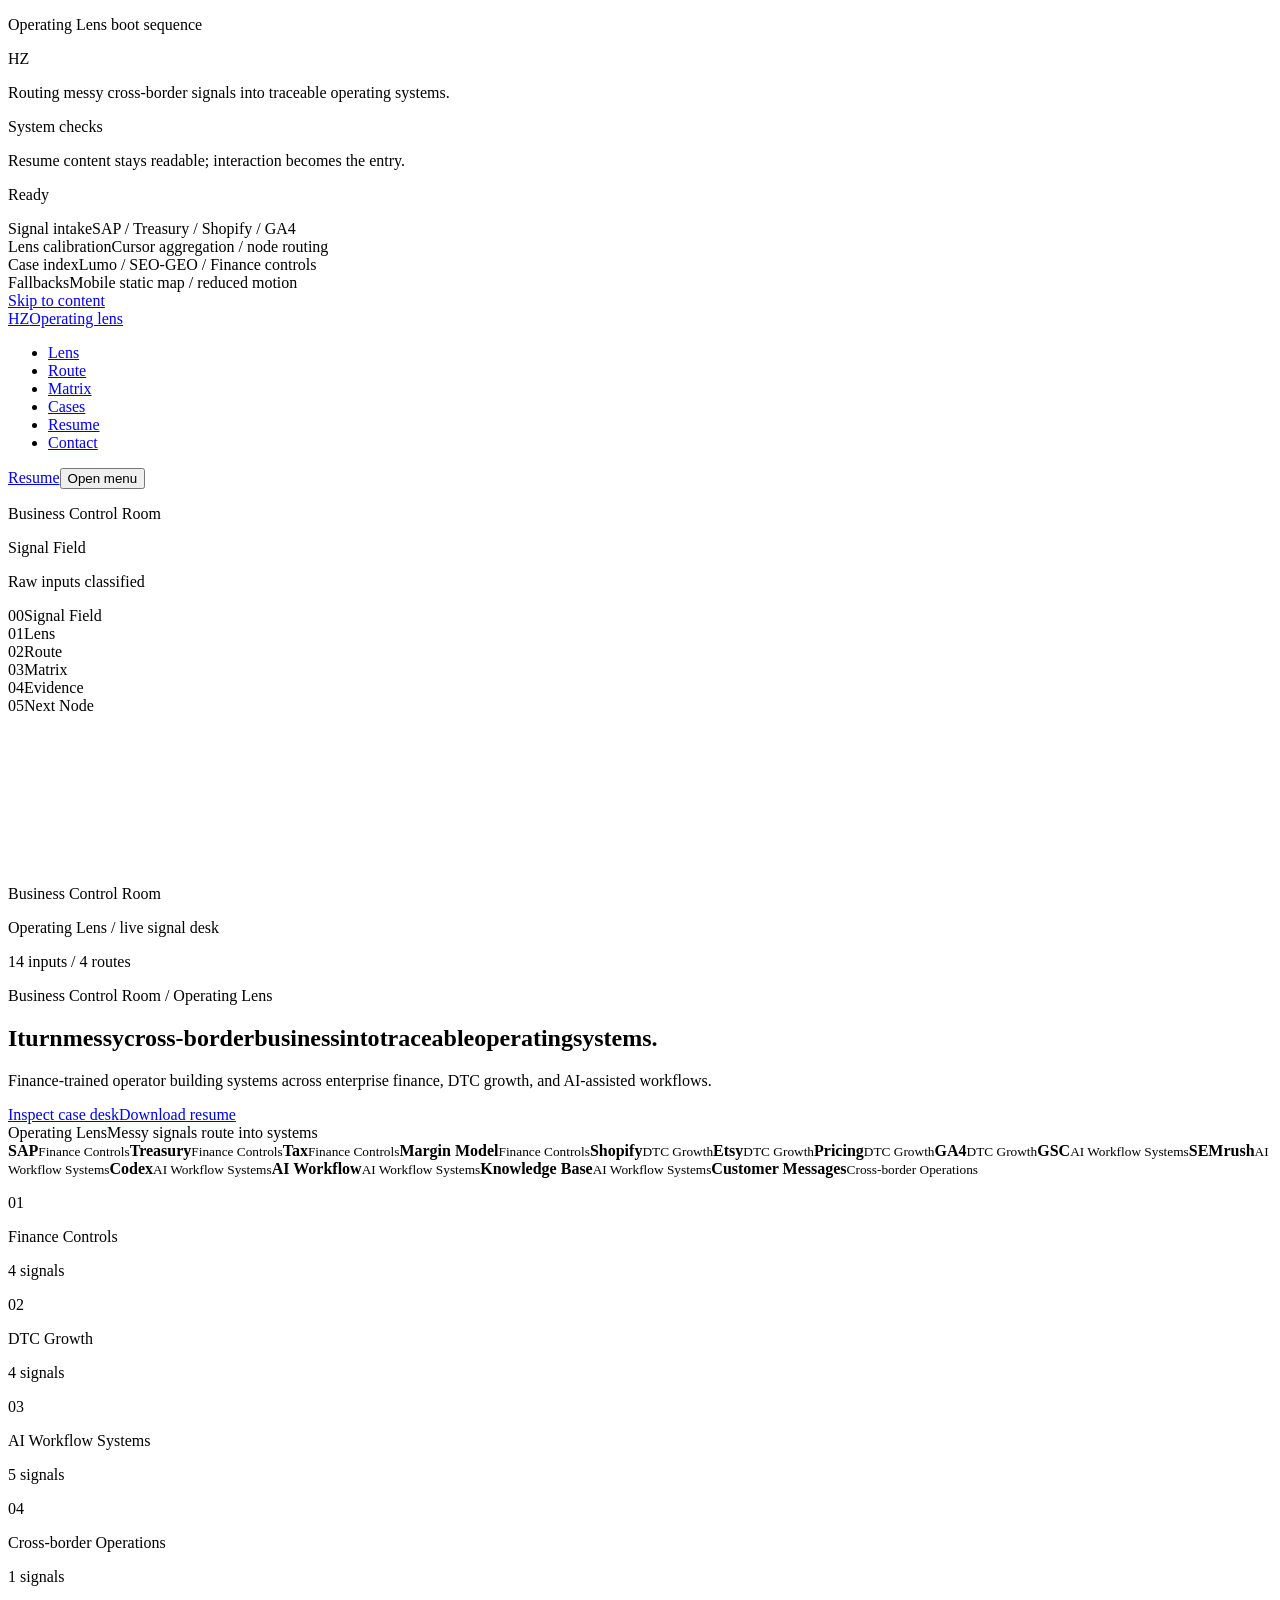
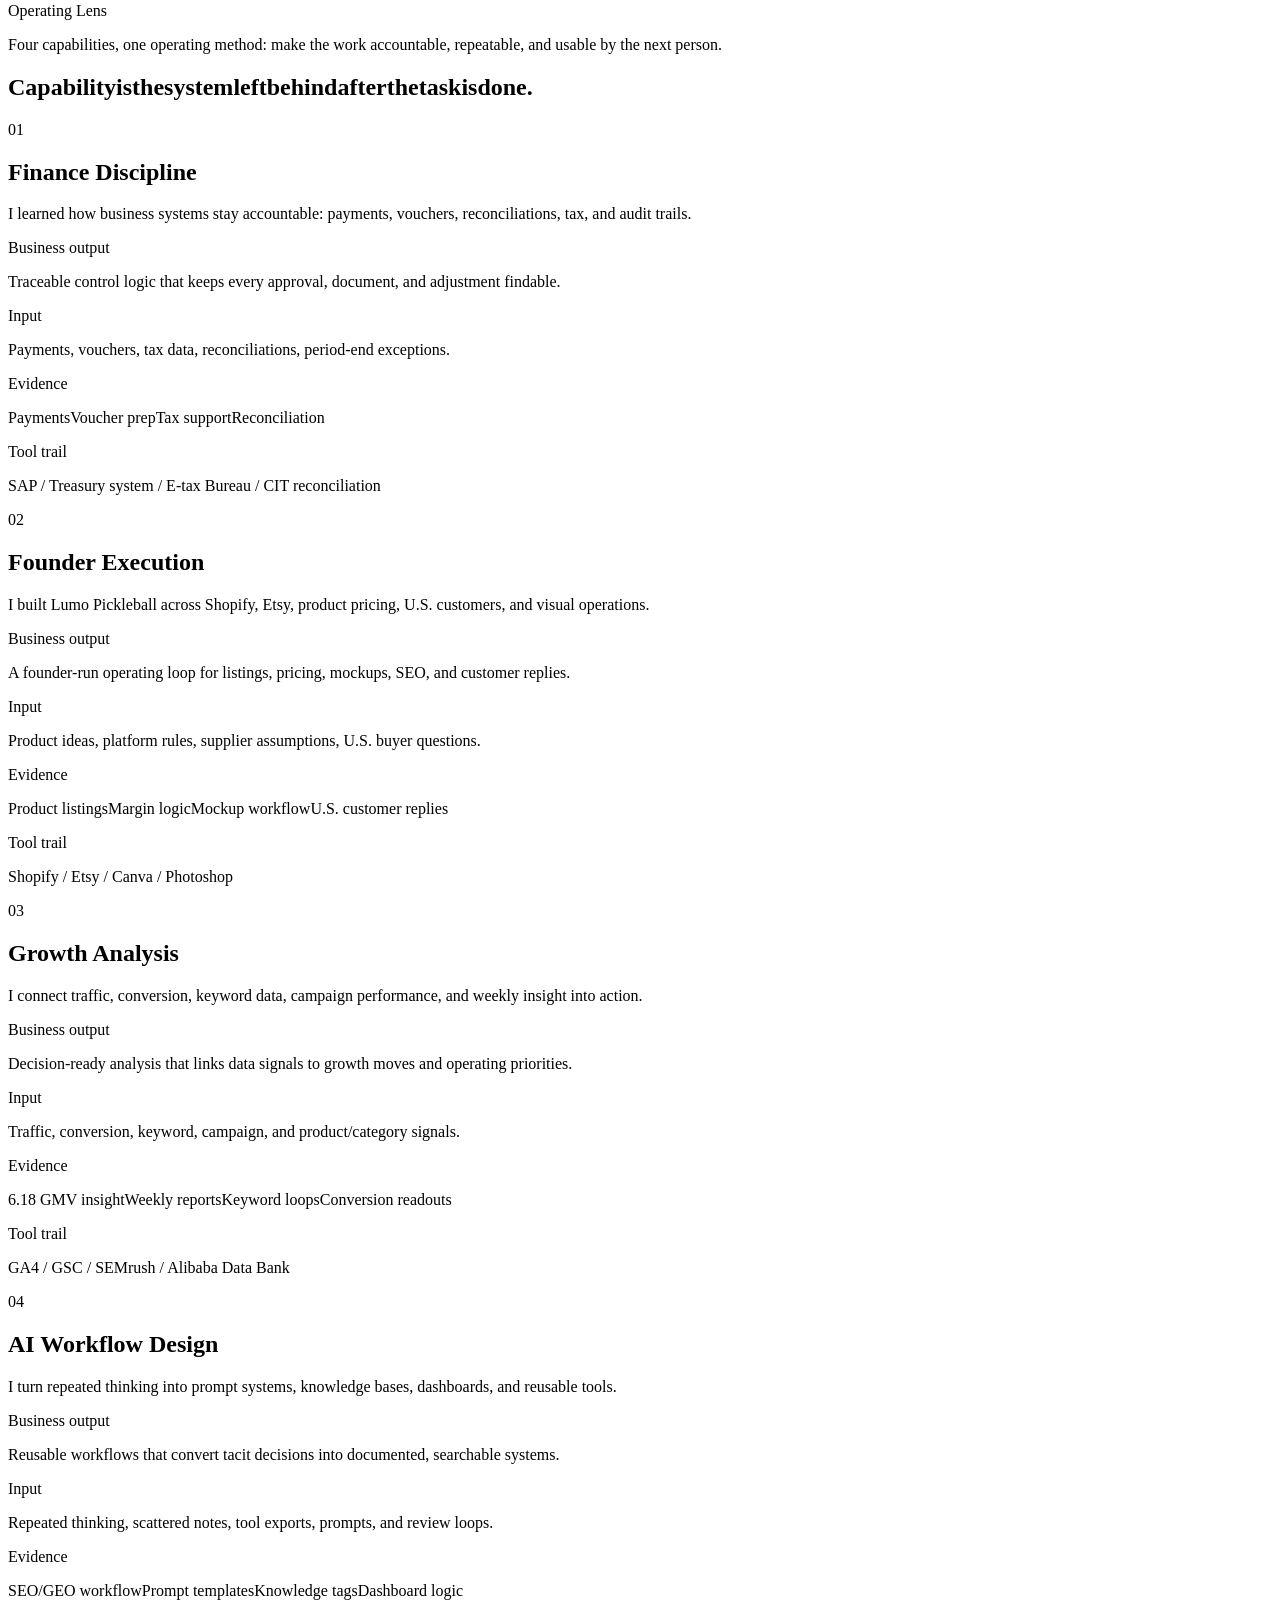
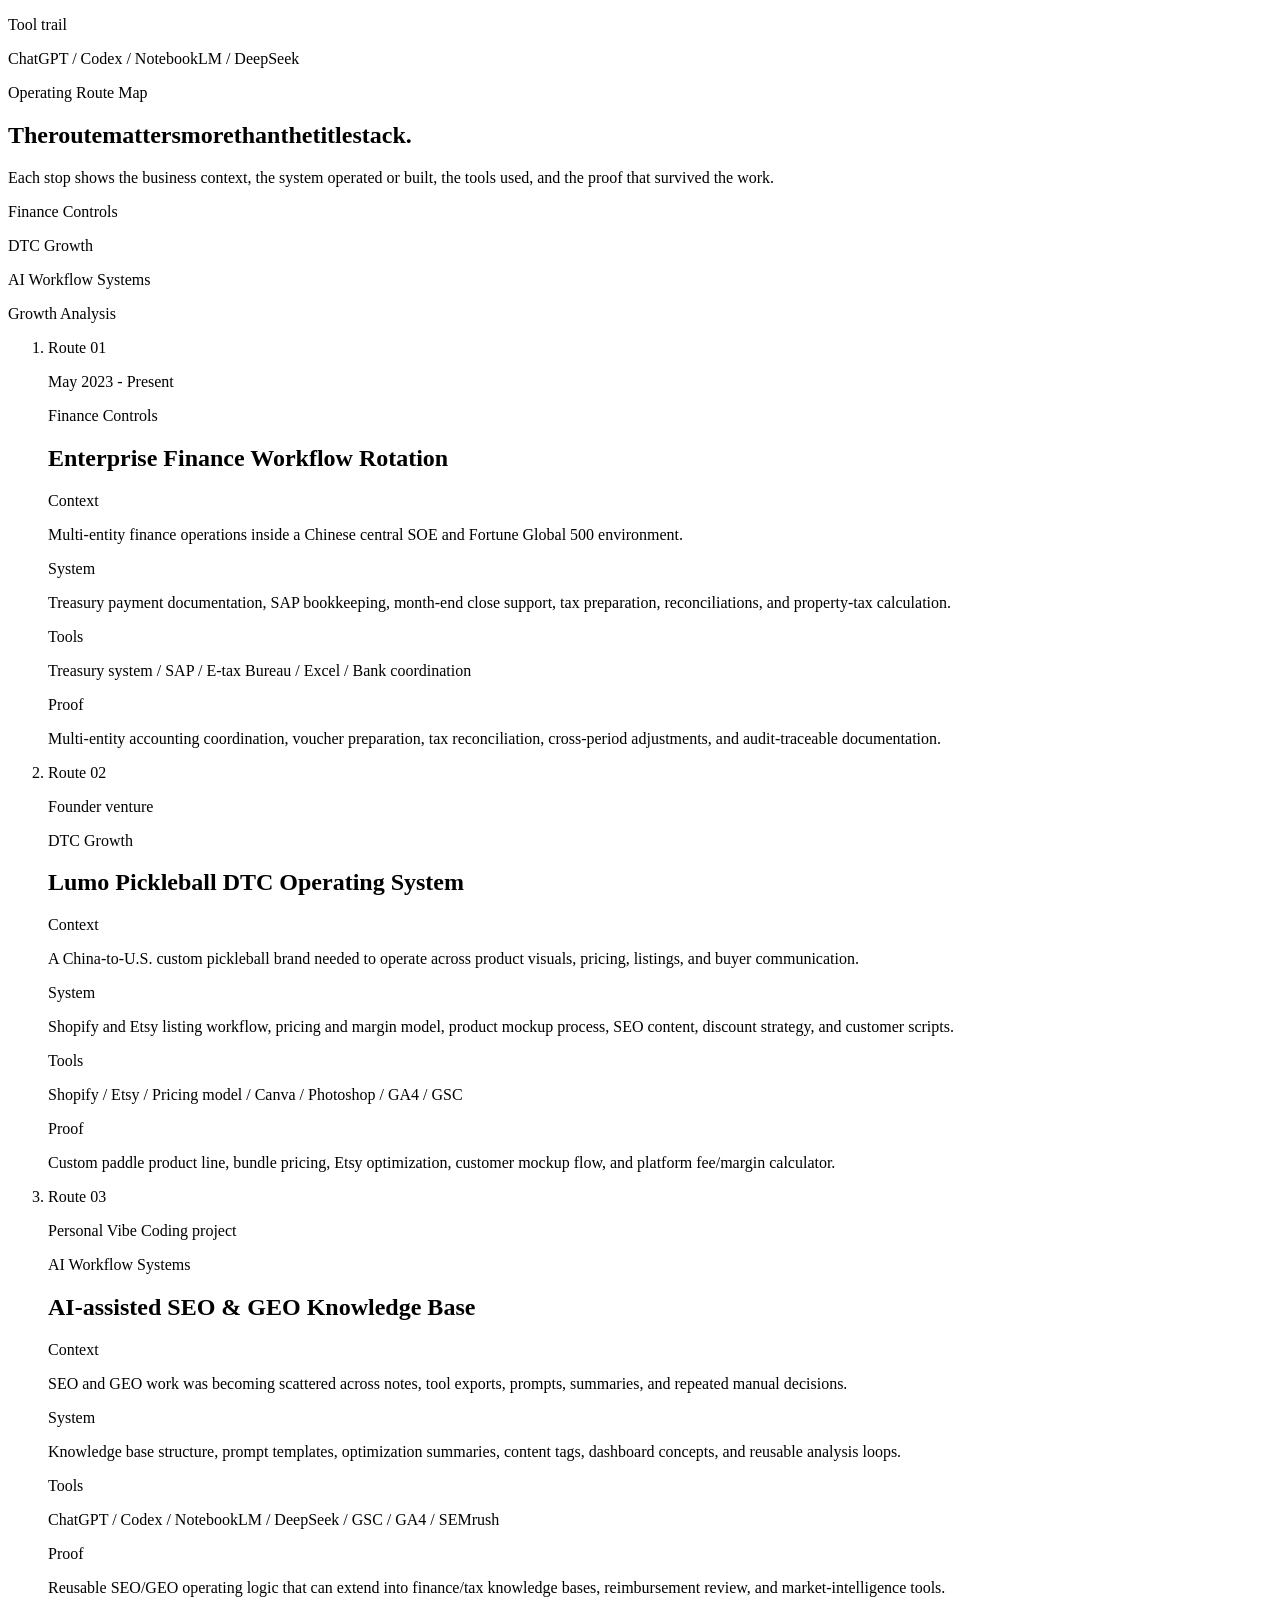
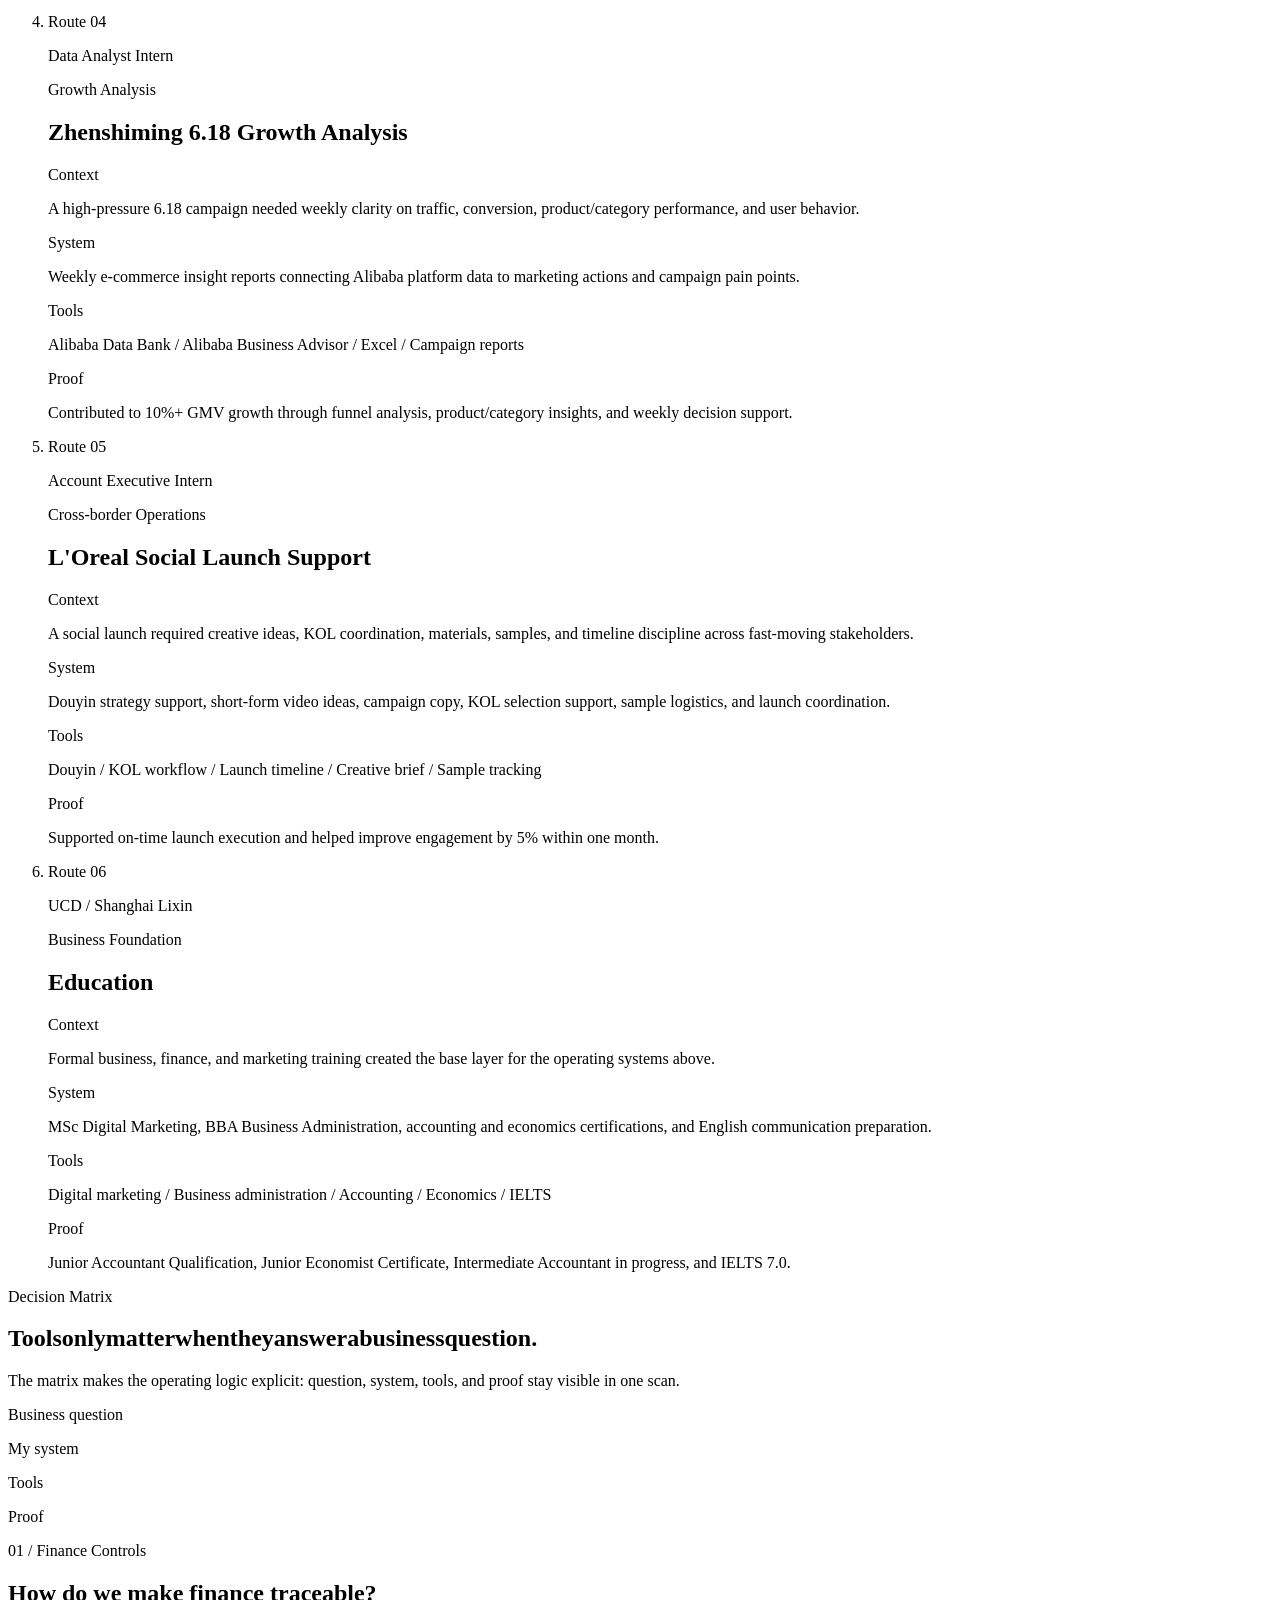
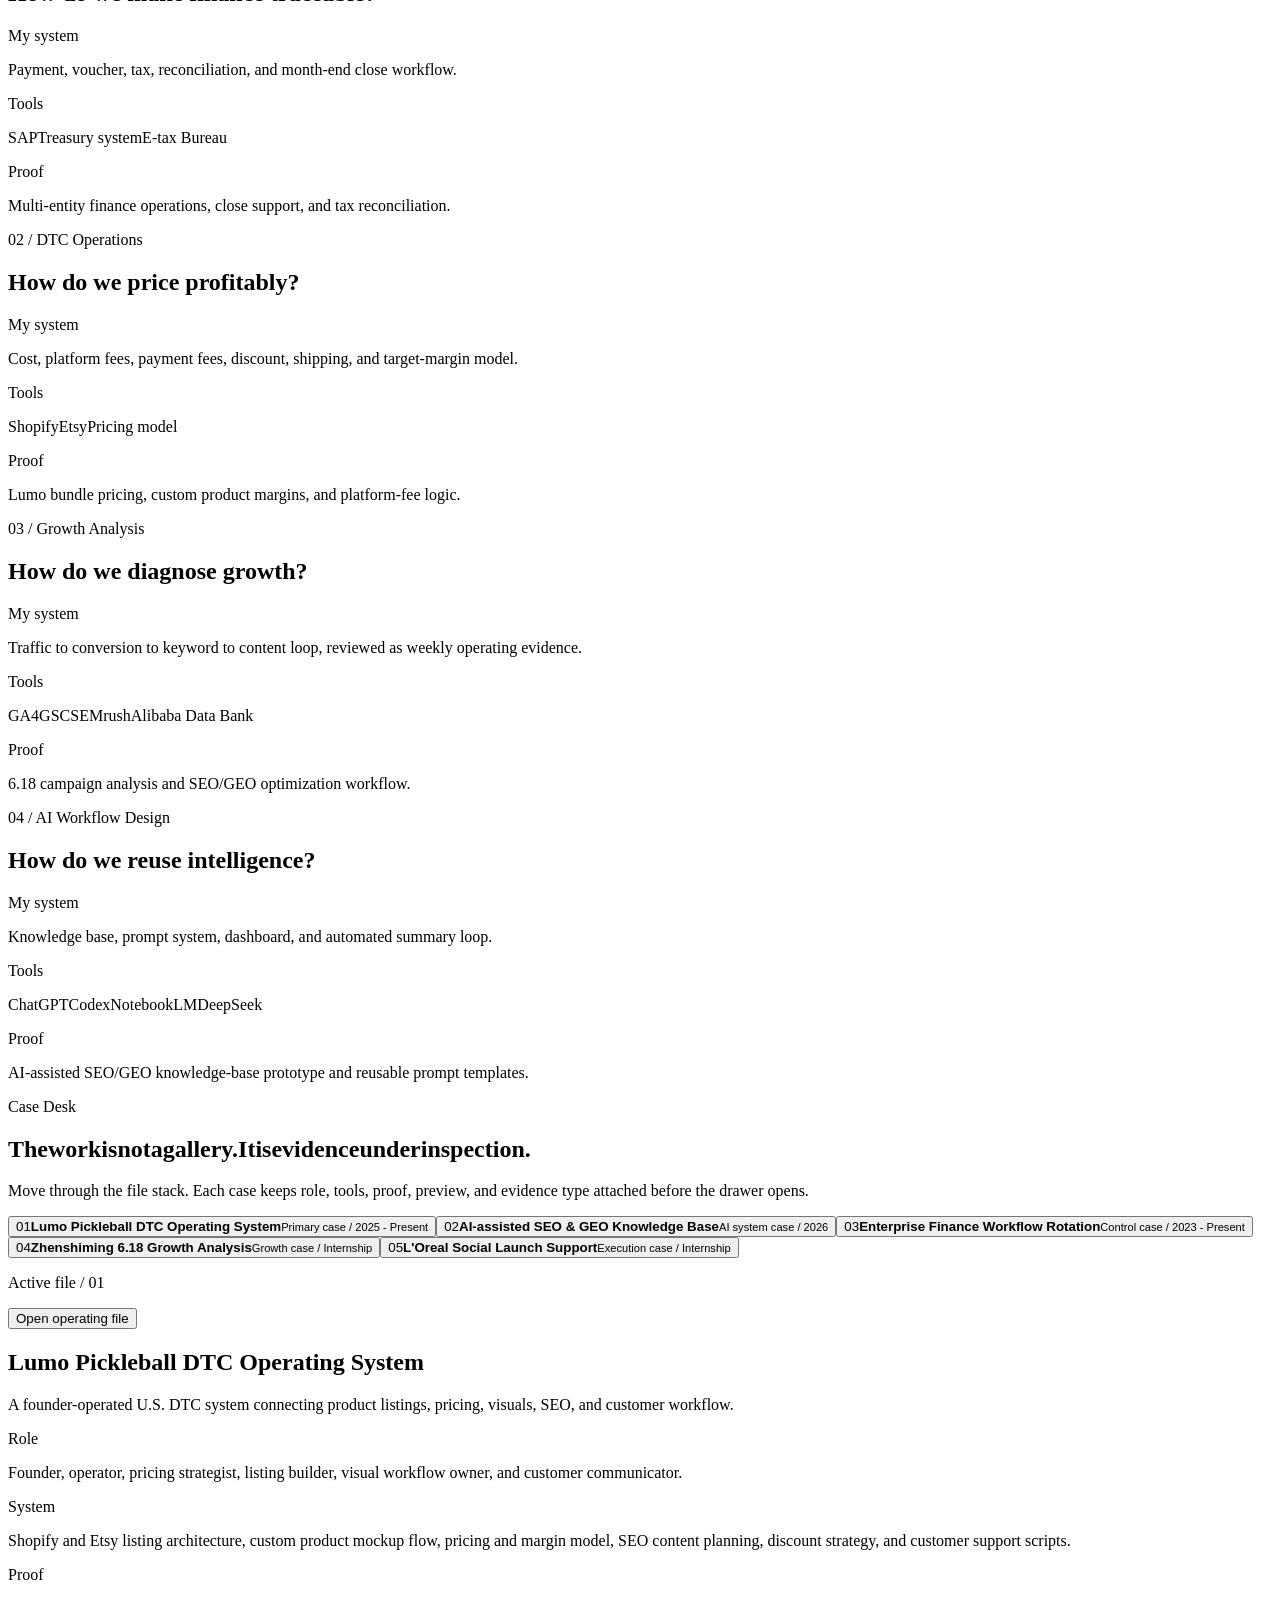
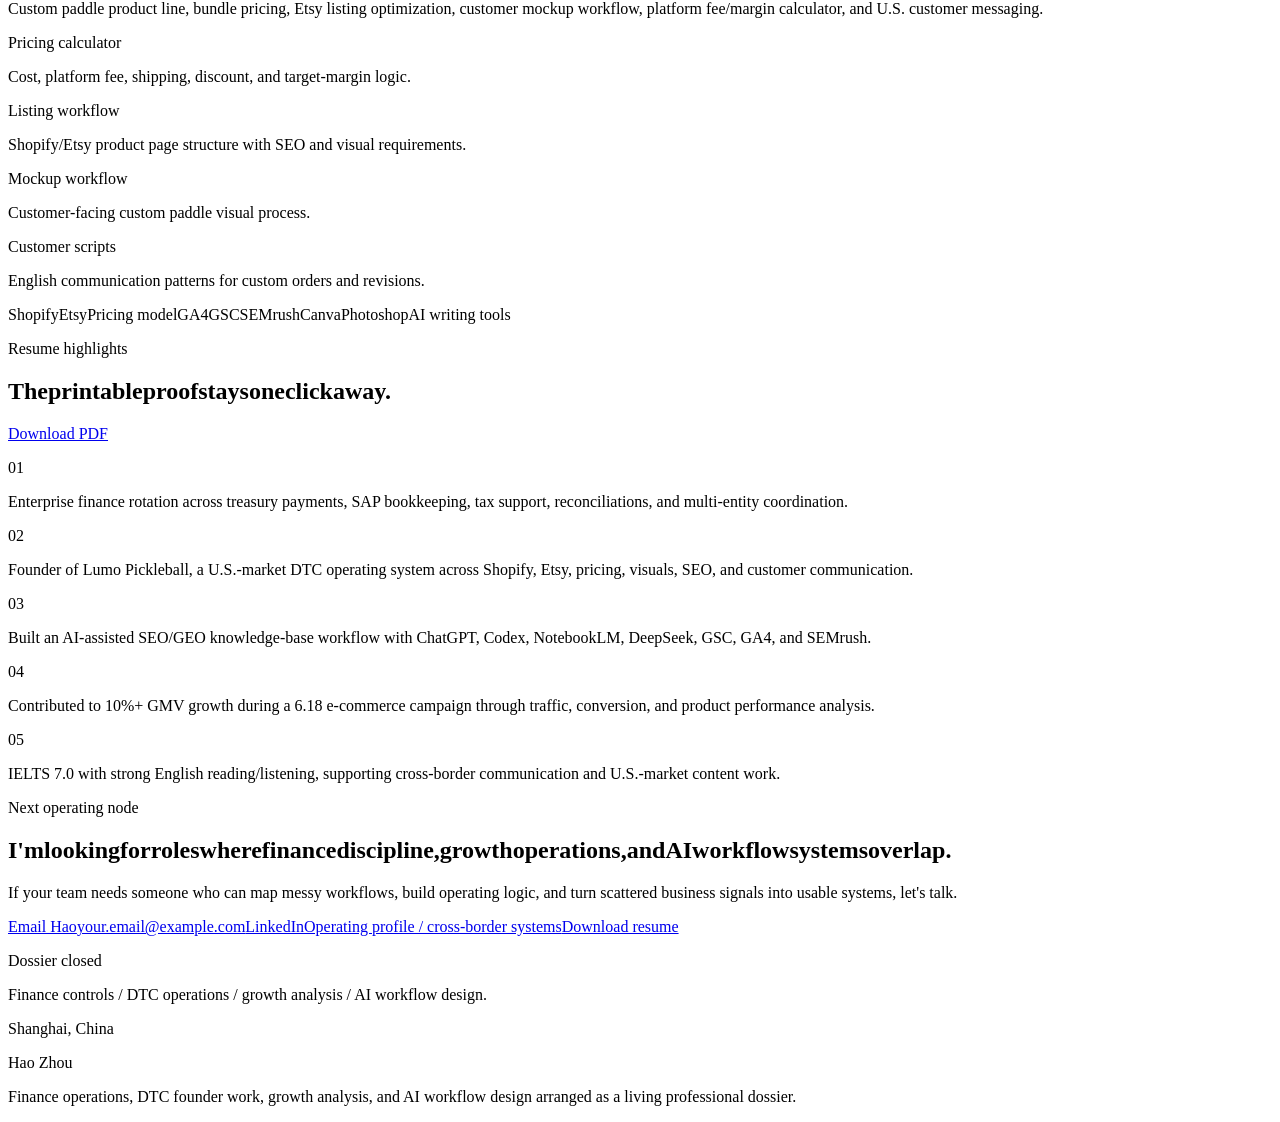
==== commit 662ee206: "Deploy operating desk redesign" ====
--- a/index.html
+++ b/index.html
@@ -1 +1 @@
-<!DOCTYPE html><html lang="en"><head><meta charSet="utf-8"/><meta name="viewport" content="width=device-width, initial-scale=1"/><link rel="stylesheet" href="/hao-resume-portfolio-preview/_next/static/chunks/1-g6tlugmmxxw.css" data-precedence="next"/><link rel="preload" as="script" fetchPriority="low" href="/hao-resume-portfolio-preview/_next/static/chunks/29qsgk5k1iak_.js"/><script src="/hao-resume-portfolio-preview/_next/static/chunks/1xvro6d7yqzos.js" async=""></script><script src="/hao-resume-portfolio-preview/_next/static/chunks/19ged501mvj25.js" async=""></script><script src="/hao-resume-portfolio-preview/_next/static/chunks/turbopack-3o7kclih3jizl.js" async=""></script><script src="/hao-resume-portfolio-preview/_next/static/chunks/1b7_wgb0tfe3t.js" async=""></script><script src="/hao-resume-portfolio-preview/_next/static/chunks/3sn5ivh14gtjm.js" async=""></script><meta name="theme-color" content="#050505"/><title>Hao Zhou - Operating Lens Portfolio</title><meta name="description" content="A resume-first operating dossier for Hao Zhou, connecting enterprise finance, DTC growth, and AI workflow systems."/><link rel="icon" href="/hao-resume-portfolio-preview/icon.svg?icon.1ys6leh6l5zaa.svg" sizes="any" type="image/svg+xml"/><script src="/hao-resume-portfolio-preview/_next/static/chunks/0cz1d0mv5g_q7.js" noModule=""></script></head><body><div hidden=""><!--$--><!--/$--></div><div aria-hidden="true" class="fixed inset-0 z-[120] bg-[#030506] text-[var(--foreground)]" style="clip-path:inset(0 0 0 0)"><div class="boot-grid absolute inset-0"></div><div class="section-shell relative z-10 grid min-h-screen gap-8 py-10 sm:py-14 lg:grid-cols-[0.58fr_0.42fr] lg:items-end"><div class="pb-8"><div data-loader-copy="true" class="opacity-0"><p class="mono-label text-[var(--accent)]">Operating Lens boot sequence</p><p class="mt-5 max-w-5xl text-5xl font-semibold leading-none sm:text-7xl lg:text-8xl">HZ</p><p class="mt-6 max-w-xl text-lg leading-8 text-[var(--muted-strong)]">Routing messy cross-border signals into traceable operating systems.</p></div><div class="mt-10 h-px origin-left bg-[rgba(var(--accent-rgb),0.82)]" data-boot-scan="true"></div></div><div class="boot-panel"><div data-loader-copy="true" class="flex items-start justify-between gap-8 opacity-0"><div><p class="mono-label text-[var(--accent)]">System checks</p><p class="mt-3 text-sm leading-6 text-[var(--muted)]">Resume content stays readable; interaction becomes the entry.</p></div><p class="mono-label text-[var(--muted)]">Ready</p></div><div class="mt-7 grid gap-4"><div data-loader-copy="true" class="grid gap-2 opacity-0"><div class="flex items-center justify-between text-xs text-[var(--muted)]"><span>Signal intake</span><span>SAP / Treasury / Shopify / GA4</span></div><div class="h-px origin-left bg-[rgba(var(--accent-rgb),0.8)]" data-loader-line="true"></div></div><div data-loader-copy="true" class="grid gap-2 opacity-0"><div class="flex items-center justify-between text-xs text-[var(--muted)]"><span>Lens calibration</span><span>Cursor aggregation / node routing</span></div><div class="h-px origin-left bg-[rgba(var(--accent-rgb),0.8)]" data-loader-line="true"></div></div><div data-loader-copy="true" class="grid gap-2 opacity-0"><div class="flex items-center justify-between text-xs text-[var(--muted)]"><span>Case index</span><span>Lumo / SEO-GEO / Finance controls</span></div><div class="h-px origin-left bg-[rgba(var(--accent-rgb),0.8)]" data-loader-line="true"></div></div><div data-loader-copy="true" class="grid gap-2 opacity-0"><div class="flex items-center justify-between text-xs text-[var(--muted)]"><span>Fallbacks</span><span>Mobile static map / reduced motion</span></div><div class="h-px origin-left bg-[rgba(var(--accent-rgb),0.8)]" data-loader-line="true"></div></div></div></div></div></div><a href="#main-content" class="fixed left-4 top-4 z-[140] -translate-y-24 bg-[var(--foreground)] px-4 py-3 text-sm font-semibold text-[var(--background)] transition-transform focus:translate-y-0">Skip to content</a><header class="fixed inset-x-0 top-0 z-[100] px-4 py-4 sm:px-6"><div class="mx-auto grid h-[58px] max-w-[var(--max)] grid-cols-[auto_1fr_auto] items-center gap-4 border border-[var(--line)] bg-[rgba(5,6,7,0.72)] px-4 backdrop-blur-xl"><a href="#top" aria-label="Hao Zhou home" class="flex items-center gap-3" data-cursor-label="Home"><span class="grid h-9 w-9 place-items-center border border-[rgba(var(--accent-rgb),0.45)] text-sm font-semibold text-[var(--accent)]">HZ</span><span class="hidden text-xs font-semibold uppercase text-[var(--muted-strong)] sm:inline">Operating lens</span></a><nav class="hidden justify-self-center lg:block" aria-label="Primary"><ul class="flex items-center gap-7"><li><a href="#about" class="nav-link text-sm text-[var(--muted)] transition-colors hover:text-[var(--foreground)]" data-cursor-label="Lens"><span>Lens</span></a></li><li><a href="#experience" class="nav-link text-sm text-[var(--muted)] transition-colors hover:text-[var(--foreground)]" data-cursor-label="Route"><span>Route</span></a></li><li><a href="#skills" class="nav-link text-sm text-[var(--muted)] transition-colors hover:text-[var(--foreground)]" data-cursor-label="Matrix"><span>Matrix</span></a></li><li><a href="#projects" class="nav-link text-sm text-[var(--muted)] transition-colors hover:text-[var(--foreground)]" data-cursor-label="Cases"><span>Cases</span></a></li><li><a href="#resume" class="nav-link text-sm text-[var(--muted)] transition-colors hover:text-[var(--foreground)]" data-cursor-label="Resume"><span>Resume</span></a></li><li><a href="#contact" class="nav-link text-sm text-[var(--muted)] transition-colors hover:text-[var(--foreground)]" data-cursor-label="Contact"><span>Contact</span></a></li></ul></nav><div class="flex items-center justify-end gap-2"><a href="/hao-resume-portfolio-preview/resume/Hao_Zhou_Resume.pdf" class="hidden min-h-10 items-center border border-[var(--line-strong)] px-4 text-sm text-[var(--foreground)] transition-colors hover:border-[rgba(var(--accent-rgb),0.8)] sm:inline-flex" data-cursor-label="PDF">Resume</a><button type="button" aria-expanded="false" aria-controls="site-menu" class="grid h-10 w-10 place-items-center border border-[var(--line-strong)] text-[var(--foreground)] transition-colors hover:border-[rgba(var(--accent-rgb),0.8)]" data-cursor-label="Menu"><span class="sr-only">Open menu</span><span class="relative h-3.5 w-5" aria-hidden="true"><span class="absolute left-0 top-0 h-px w-5 bg-current transition-transform "></span><span class="absolute bottom-0 left-0 h-px w-5 bg-current transition-transform "></span></span></button></div></div></header><div class="control-room"><div class="control-room-backplane" aria-hidden="true"></div><aside class="control-status-dock" aria-hidden="true"><p class="mono-label text-[var(--accent)]">Business Control Room</p><p class="mt-3 text-sm leading-5 text-[var(--foreground)]">Signal Field</p><p class="mt-1 text-xs leading-5 text-[var(--muted)]">Raw inputs classified</p></aside><aside class="control-state-rail" aria-hidden="true"><div class="control-state-row" data-active="true"><span class="mono-label">00</span><span>Signal Field</span></div><div class="control-state-row" data-active="false"><span class="mono-label">01</span><span>Lens</span></div><div class="control-state-row" data-active="false"><span class="mono-label">02</span><span>Route</span></div><div class="control-state-row" data-active="false"><span class="mono-label">03</span><span>Matrix</span></div><div class="control-state-row" data-active="false"><span class="mono-label">04</span><span>Evidence</span></div><div class="control-state-row" data-active="false"><span class="mono-label">05</span><span>Next Node</span></div></aside><div class="relative z-10"><main id="main-content" class="relative overflow-hidden"><section id="top" class="control-hero relative min-h-screen overflow-hidden border-b border-[var(--line)] pt-[var(--nav-h)]" aria-label="Operating Lens hero"><div class="noise-layer"></div><canvas class="absolute inset-0 h-full w-full opacity-90" aria-hidden="true"></canvas><div class="pointer-events-none absolute inset-0 bg-[linear-gradient(90deg,rgba(3,5,6,0.98)_0%,rgba(3,5,6,0.72)_42%,rgba(3,5,6,0.18)_100%)]"></div><div class="section-shell relative z-10 flex min-h-[calc(100vh-var(--nav-h))] flex-col gap-6 py-6 sm:py-8 lg:py-10"><div class="control-strip grid gap-px overflow-hidden border border-[var(--line)] bg-[rgba(239,234,222,0.035)] sm:grid-cols-3" data-control-strip="true"><div class="grid gap-2 bg-[rgba(3,5,6,0.72)] p-3"><p class="mono-label text-[var(--accent)]">Input</p><p class="text-sm text-[var(--muted-strong)]">14 business signals</p></div><div class="grid gap-2 bg-[rgba(3,5,6,0.72)] p-3"><p class="mono-label text-[var(--accent)]">Lens</p><p class="text-sm text-[var(--muted-strong)]">Cursor aggregates nearby nodes</p></div><div class="grid gap-2 bg-[rgba(3,5,6,0.72)] p-3"><p class="mono-label text-[var(--accent)]">Output</p><p class="text-sm text-[var(--muted-strong)]">4 operating lanes</p></div></div><div class="grid flex-1 gap-8 lg:grid-cols-[minmax(0,0.54fr)_minmax(28rem,0.46fr)] lg:items-center"><div class="max-w-5xl"><p class="mono-label text-[var(--accent)]">Business Control Room / Operating Lens</p><h1 aria-label="I turn messy cross-border business into traceable operating systems." class="mt-6 max-w-5xl text-5xl font-semibold leading-none text-[var(--foreground)] sm:text-6xl lg:text-7xl xl:text-8xl"><span aria-hidden="true" class="reveal-mask inline-block pr-[0.18em]"><span data-word="true" class="inline-block">I</span></span><span aria-hidden="true" class="reveal-mask inline-block pr-[0.18em]"><span data-word="true" class="inline-block">turn</span></span><span aria-hidden="true" class="reveal-mask inline-block pr-[0.18em]"><span data-word="true" class="inline-block">messy</span></span><span aria-hidden="true" class="reveal-mask inline-block pr-[0.18em]"><span data-word="true" class="inline-block">cross-border</span></span><span aria-hidden="true" class="reveal-mask inline-block pr-[0.18em]"><span data-word="true" class="inline-block">business</span></span><span aria-hidden="true" class="reveal-mask inline-block pr-[0.18em]"><span data-word="true" class="inline-block">into</span></span><span aria-hidden="true" class="reveal-mask inline-block pr-[0.18em]"><span data-word="true" class="inline-block">traceable</span></span><span aria-hidden="true" class="reveal-mask inline-block pr-[0.18em]"><span data-word="true" class="inline-block">operating</span></span><span aria-hidden="true" class="reveal-mask inline-block pr-[0.18em]"><span data-word="true" class="inline-block">systems.</span></span></h1><p class="mt-8 max-w-2xl text-pretty text-lg leading-8 text-[var(--muted-strong)] sm:text-xl">Finance-trained operator building systems across enterprise finance, DTC growth, and AI-assisted workflows.</p><div class="mt-9 flex flex-col gap-3 sm:flex-row"><a class="transition-transform duration-200 ease-out route-button" href="/hao-resume-portfolio-preview/resume/Hao_Zhou_Resume.pdf" data-cursor-label="PDF">Download resume</a><a class="transition-transform duration-200 ease-out route-button" href="#projects" data-variant="quiet" data-cursor-label="Cases">Inspect case files</a></div></div><aside class="lens-stage" data-lens-stage="true" data-cursor="true" data-cursor-label="Lens"><div class="flex items-start justify-between gap-6 border-b border-[var(--line)] p-4"><div><p class="mono-label text-[var(--accent)]">Operating Lens</p><p class="mt-2 text-sm leading-6 text-[var(--muted)]">Move the cursor through the signal field. Nearby nodes scale, connect, and collapse into traceable lanes.</p></div><p class="mono-label text-[var(--muted)]">Live map</p></div><div class="grid gap-5 p-4"><div class="lens-target" aria-hidden="true"><span class="lens-target-core"></span><span class="lens-target-label mono-label">Cursor lens</span></div><div class="lane-ledger grid gap-3"><div class="grid gap-3 sm:grid-cols-[8rem_1fr]"><p class="mono-label text-[var(--muted)]">0<!-- -->1<!-- --> / <!-- -->Finance Controls</p><div class="grid gap-2"><div class="h-1 bg-[rgba(239,234,222,0.08)]"><div class="h-full bg-[var(--accent)]" style="width:72%"></div></div><div class="flex flex-wrap gap-2"><span class="border border-[var(--line)] bg-[rgba(239,234,222,0.03)] px-2.5 py-1 text-xs text-[var(--muted-strong)]">SAP</span><span class="border border-[var(--line)] bg-[rgba(239,234,222,0.03)] px-2.5 py-1 text-xs text-[var(--muted-strong)]">Treasury</span><span class="border border-[var(--line)] bg-[rgba(239,234,222,0.03)] px-2.5 py-1 text-xs text-[var(--muted-strong)]">Tax</span><span class="border border-[var(--line)] bg-[rgba(239,234,222,0.03)] px-2.5 py-1 text-xs text-[var(--muted-strong)]">Margin Model</span></div></div></div><div class="grid gap-3 sm:grid-cols-[8rem_1fr]"><p class="mono-label text-[var(--muted)]">0<!-- -->2<!-- --> / <!-- -->DTC Growth</p><div class="grid gap-2"><div class="h-1 bg-[rgba(239,234,222,0.08)]"><div class="h-full bg-[var(--accent)]" style="width:72%"></div></div><div class="flex flex-wrap gap-2"><span class="border border-[var(--line)] bg-[rgba(239,234,222,0.03)] px-2.5 py-1 text-xs text-[var(--muted-strong)]">Shopify</span><span class="border border-[var(--line)] bg-[rgba(239,234,222,0.03)] px-2.5 py-1 text-xs text-[var(--muted-strong)]">Etsy</span><span class="border border-[var(--line)] bg-[rgba(239,234,222,0.03)] px-2.5 py-1 text-xs text-[var(--muted-strong)]">Pricing</span><span class="border border-[var(--line)] bg-[rgba(239,234,222,0.03)] px-2.5 py-1 text-xs text-[var(--muted-strong)]">GA4</span></div></div></div><div class="grid gap-3 sm:grid-cols-[8rem_1fr]"><p class="mono-label text-[var(--muted)]">0<!-- -->3<!-- --> / <!-- -->AI Workflow Systems</p><div class="grid gap-2"><div class="h-1 bg-[rgba(239,234,222,0.08)]"><div class="h-full bg-[var(--accent)]" style="width:90%"></div></div><div class="flex flex-wrap gap-2"><span class="border border-[var(--line)] bg-[rgba(239,234,222,0.03)] px-2.5 py-1 text-xs text-[var(--muted-strong)]">GSC</span><span class="border border-[var(--line)] bg-[rgba(239,234,222,0.03)] px-2.5 py-1 text-xs text-[var(--muted-strong)]">SEMrush</span><span class="border border-[var(--line)] bg-[rgba(239,234,222,0.03)] px-2.5 py-1 text-xs text-[var(--muted-strong)]">Codex</span><span class="border border-[var(--line)] bg-[rgba(239,234,222,0.03)] px-2.5 py-1 text-xs text-[var(--muted-strong)]">AI Workflow</span><span class="border border-[var(--line)] bg-[rgba(239,234,222,0.03)] px-2.5 py-1 text-xs text-[var(--muted-strong)]">Knowledge Base</span></div></div></div><div class="grid gap-3 sm:grid-cols-[8rem_1fr]"><p class="mono-label text-[var(--muted)]">0<!-- -->4<!-- --> / <!-- -->Cross-border Operations</p><div class="grid gap-2"><div class="h-1 bg-[rgba(239,234,222,0.08)]"><div class="h-full bg-[var(--accent)]" style="width:18%"></div></div><div class="flex flex-wrap gap-2"><span class="border border-[var(--line)] bg-[rgba(239,234,222,0.03)] px-2.5 py-1 text-xs text-[var(--muted-strong)]">Customer Messages</span></div></div></div></div></div></aside></div><div class="signal-tape" data-signal-tape="true" aria-hidden="true"><div class="signal-tape-track"><span>SAP<!-- --> <b>Finance Controls</b></span><span>Treasury<!-- --> <b>Finance Controls</b></span><span>Tax<!-- --> <b>Finance Controls</b></span><span>Margin Model<!-- --> <b>Finance Controls</b></span><span>Shopify<!-- --> <b>DTC Growth</b></span><span>Etsy<!-- --> <b>DTC Growth</b></span><span>Pricing<!-- --> <b>DTC Growth</b></span><span>GA4<!-- --> <b>DTC Growth</b></span><span>GSC<!-- --> <b>AI Workflow Systems</b></span><span>SEMrush<!-- --> <b>AI Workflow Systems</b></span><span>Codex<!-- --> <b>AI Workflow Systems</b></span><span>AI Workflow<!-- --> <b>AI Workflow Systems</b></span><span>Knowledge Base<!-- --> <b>AI Workflow Systems</b></span><span>Customer Messages<!-- --> <b>Cross-border Operations</b></span><span>SAP<!-- --> <b>Finance Controls</b></span><span>Treasury<!-- --> <b>Finance Controls</b></span><span>Tax<!-- --> <b>Finance Controls</b></span><span>Margin Model<!-- --> <b>Finance Controls</b></span><span>Shopify<!-- --> <b>DTC Growth</b></span><span>Etsy<!-- --> <b>DTC Growth</b></span></div></div></div></section><section id="about" class="border-b border-[var(--line)] py-24 sm:py-32"><div class="section-shell grid gap-12 lg:grid-cols-[0.32fr_1fr]"><div class="lg:sticky lg:top-28 lg:h-fit"><p class="mono-label text-[var(--accent)]">Operating Lens</p><p class="mt-5 max-w-xs text-sm leading-6 text-[var(--muted)]">Four capabilities, one operating method: make the work accountable, repeatable, and usable by the next person.</p></div><div><h2 aria-label="Capability is the system left behind after the task is done." class="max-w-4xl text-4xl font-semibold leading-tight text-[var(--foreground)] sm:text-5xl lg:text-6xl"><span aria-hidden="true" class="reveal-mask inline-block pr-[0.18em]"><span data-word="true" class="inline-block">Capability</span></span><span aria-hidden="true" class="reveal-mask inline-block pr-[0.18em]"><span data-word="true" class="inline-block">is</span></span><span aria-hidden="true" class="reveal-mask inline-block pr-[0.18em]"><span data-word="true" class="inline-block">the</span></span><span aria-hidden="true" class="reveal-mask inline-block pr-[0.18em]"><span data-word="true" class="inline-block">system</span></span><span aria-hidden="true" class="reveal-mask inline-block pr-[0.18em]"><span data-word="true" class="inline-block">left</span></span><span aria-hidden="true" class="reveal-mask inline-block pr-[0.18em]"><span data-word="true" class="inline-block">behind</span></span><span aria-hidden="true" class="reveal-mask inline-block pr-[0.18em]"><span data-word="true" class="inline-block">after</span></span><span aria-hidden="true" class="reveal-mask inline-block pr-[0.18em]"><span data-word="true" class="inline-block">the</span></span><span aria-hidden="true" class="reveal-mask inline-block pr-[0.18em]"><span data-word="true" class="inline-block">task</span></span><span aria-hidden="true" class="reveal-mask inline-block pr-[0.18em]"><span data-word="true" class="inline-block">is</span></span><span aria-hidden="true" class="reveal-mask inline-block pr-[0.18em]"><span data-word="true" class="inline-block">done.</span></span></h2><div class="mt-14 grid gap-4"><article data-capability="true" data-operating-panel="true" class="operating-panel group" data-cursor="true" data-cursor-label="Finance Discipline"><div class="grid gap-5 border-b border-[var(--line)] p-5 lg:grid-cols-[7rem_1fr_0.55fr] lg:items-start"><p class="mono-label text-[var(--accent)]">01</p><div><h2 class="text-2xl font-semibold leading-tight text-[var(--foreground)] sm:text-3xl">Finance Discipline</h2><p class="mt-4 text-pretty text-base leading-7 text-[var(--muted-strong)]">I learned how business systems stay accountable: payments, vouchers, reconciliations, tax, and audit trails.</p></div><div class="border-l border-[rgba(var(--accent-rgb),0.42)] pl-4"><p class="mono-label text-[var(--accent)]">Business output</p><p class="mt-3 text-sm leading-6 text-[var(--muted-strong)]">Traceable control logic that keeps every approval, document, and adjustment findable.</p></div></div><div class="grid gap-px bg-[var(--line)] md:grid-cols-[0.34fr_0.33fr_0.33fr]"><div class="data-cell"><p class="mono-label text-[var(--muted)]">Input</p><p class="mt-3 text-sm leading-6 text-[var(--muted-strong)]">Payments, vouchers, tax data, reconciliations, period-end exceptions.</p></div><div class="data-cell"><p class="mono-label text-[var(--muted)]">Evidence</p><div class="mt-3 flex flex-wrap gap-2 opacity-85 transition-opacity group-hover:opacity-100"><span class="border border-[var(--line)] px-2.5 py-1 text-xs text-[var(--muted-strong)] transition-colors group-hover:border-[rgba(var(--accent-rgb),0.55)]">Payments</span><span class="border border-[var(--line)] px-2.5 py-1 text-xs text-[var(--muted-strong)] transition-colors group-hover:border-[rgba(var(--accent-rgb),0.55)]">Voucher prep</span><span class="border border-[var(--line)] px-2.5 py-1 text-xs text-[var(--muted-strong)] transition-colors group-hover:border-[rgba(var(--accent-rgb),0.55)]">Tax support</span><span class="border border-[var(--line)] px-2.5 py-1 text-xs text-[var(--muted-strong)] transition-colors group-hover:border-[rgba(var(--accent-rgb),0.55)]">Reconciliation</span></div></div><div class="data-cell"><p class="mono-label text-[var(--muted)]">Tool trail</p><p class="mt-3 text-sm leading-6 text-[var(--muted)]">SAP / Treasury system / E-tax Bureau / CIT reconciliation</p></div></div></article><article data-capability="true" data-operating-panel="true" class="operating-panel group" data-cursor="true" data-cursor-label="Founder Execution"><div class="grid gap-5 border-b border-[var(--line)] p-5 lg:grid-cols-[7rem_1fr_0.55fr] lg:items-start"><p class="mono-label text-[var(--accent)]">02</p><div><h2 class="text-2xl font-semibold leading-tight text-[var(--foreground)] sm:text-3xl">Founder Execution</h2><p class="mt-4 text-pretty text-base leading-7 text-[var(--muted-strong)]">I built Lumo Pickleball across Shopify, Etsy, product pricing, U.S. customers, and visual operations.</p></div><div class="border-l border-[rgba(var(--accent-rgb),0.42)] pl-4"><p class="mono-label text-[var(--accent)]">Business output</p><p class="mt-3 text-sm leading-6 text-[var(--muted-strong)]">A founder-run operating loop for listings, pricing, mockups, SEO, and customer replies.</p></div></div><div class="grid gap-px bg-[var(--line)] md:grid-cols-[0.34fr_0.33fr_0.33fr]"><div class="data-cell"><p class="mono-label text-[var(--muted)]">Input</p><p class="mt-3 text-sm leading-6 text-[var(--muted-strong)]">Product ideas, platform rules, supplier assumptions, U.S. buyer questions.</p></div><div class="data-cell"><p class="mono-label text-[var(--muted)]">Evidence</p><div class="mt-3 flex flex-wrap gap-2 opacity-85 transition-opacity group-hover:opacity-100"><span class="border border-[var(--line)] px-2.5 py-1 text-xs text-[var(--muted-strong)] transition-colors group-hover:border-[rgba(var(--accent-rgb),0.55)]">Product listings</span><span class="border border-[var(--line)] px-2.5 py-1 text-xs text-[var(--muted-strong)] transition-colors group-hover:border-[rgba(var(--accent-rgb),0.55)]">Margin logic</span><span class="border border-[var(--line)] px-2.5 py-1 text-xs text-[var(--muted-strong)] transition-colors group-hover:border-[rgba(var(--accent-rgb),0.55)]">Mockup workflow</span><span class="border border-[var(--line)] px-2.5 py-1 text-xs text-[var(--muted-strong)] transition-colors group-hover:border-[rgba(var(--accent-rgb),0.55)]">U.S. customer replies</span></div></div><div class="data-cell"><p class="mono-label text-[var(--muted)]">Tool trail</p><p class="mt-3 text-sm leading-6 text-[var(--muted)]">Shopify / Etsy / Canva / Photoshop</p></div></div></article><article data-capability="true" data-operating-panel="true" class="operating-panel group" data-cursor="true" data-cursor-label="Growth Analysis"><div class="grid gap-5 border-b border-[var(--line)] p-5 lg:grid-cols-[7rem_1fr_0.55fr] lg:items-start"><p class="mono-label text-[var(--accent)]">03</p><div><h2 class="text-2xl font-semibold leading-tight text-[var(--foreground)] sm:text-3xl">Growth Analysis</h2><p class="mt-4 text-pretty text-base leading-7 text-[var(--muted-strong)]">I connect traffic, conversion, keyword data, campaign performance, and weekly insight into action.</p></div><div class="border-l border-[rgba(var(--accent-rgb),0.42)] pl-4"><p class="mono-label text-[var(--accent)]">Business output</p><p class="mt-3 text-sm leading-6 text-[var(--muted-strong)]">Decision-ready analysis that links data signals to growth moves and operating priorities.</p></div></div><div class="grid gap-px bg-[var(--line)] md:grid-cols-[0.34fr_0.33fr_0.33fr]"><div class="data-cell"><p class="mono-label text-[var(--muted)]">Input</p><p class="mt-3 text-sm leading-6 text-[var(--muted-strong)]">Traffic, conversion, keyword, campaign, and product/category signals.</p></div><div class="data-cell"><p class="mono-label text-[var(--muted)]">Evidence</p><div class="mt-3 flex flex-wrap gap-2 opacity-85 transition-opacity group-hover:opacity-100"><span class="border border-[var(--line)] px-2.5 py-1 text-xs text-[var(--muted-strong)] transition-colors group-hover:border-[rgba(var(--accent-rgb),0.55)]">6.18 GMV insight</span><span class="border border-[var(--line)] px-2.5 py-1 text-xs text-[var(--muted-strong)] transition-colors group-hover:border-[rgba(var(--accent-rgb),0.55)]">Weekly reports</span><span class="border border-[var(--line)] px-2.5 py-1 text-xs text-[var(--muted-strong)] transition-colors group-hover:border-[rgba(var(--accent-rgb),0.55)]">Keyword loops</span><span class="border border-[var(--line)] px-2.5 py-1 text-xs text-[var(--muted-strong)] transition-colors group-hover:border-[rgba(var(--accent-rgb),0.55)]">Conversion readouts</span></div></div><div class="data-cell"><p class="mono-label text-[var(--muted)]">Tool trail</p><p class="mt-3 text-sm leading-6 text-[var(--muted)]">GA4 / GSC / SEMrush / Alibaba Data Bank</p></div></div></article><article data-capability="true" data-operating-panel="true" class="operating-panel group" data-cursor="true" data-cursor-label="AI Workflow Design"><div class="grid gap-5 border-b border-[var(--line)] p-5 lg:grid-cols-[7rem_1fr_0.55fr] lg:items-start"><p class="mono-label text-[var(--accent)]">04</p><div><h2 class="text-2xl font-semibold leading-tight text-[var(--foreground)] sm:text-3xl">AI Workflow Design</h2><p class="mt-4 text-pretty text-base leading-7 text-[var(--muted-strong)]">I turn repeated thinking into prompt systems, knowledge bases, dashboards, and reusable tools.</p></div><div class="border-l border-[rgba(var(--accent-rgb),0.42)] pl-4"><p class="mono-label text-[var(--accent)]">Business output</p><p class="mt-3 text-sm leading-6 text-[var(--muted-strong)]">Reusable workflows that convert tacit decisions into documented, searchable systems.</p></div></div><div class="grid gap-px bg-[var(--line)] md:grid-cols-[0.34fr_0.33fr_0.33fr]"><div class="data-cell"><p class="mono-label text-[var(--muted)]">Input</p><p class="mt-3 text-sm leading-6 text-[var(--muted-strong)]">Repeated thinking, scattered notes, tool exports, prompts, and review loops.</p></div><div class="data-cell"><p class="mono-label text-[var(--muted)]">Evidence</p><div class="mt-3 flex flex-wrap gap-2 opacity-85 transition-opacity group-hover:opacity-100"><span class="border border-[var(--line)] px-2.5 py-1 text-xs text-[var(--muted-strong)] transition-colors group-hover:border-[rgba(var(--accent-rgb),0.55)]">SEO/GEO workflow</span><span class="border border-[var(--line)] px-2.5 py-1 text-xs text-[var(--muted-strong)] transition-colors group-hover:border-[rgba(var(--accent-rgb),0.55)]">Prompt templates</span><span class="border border-[var(--line)] px-2.5 py-1 text-xs text-[var(--muted-strong)] transition-colors group-hover:border-[rgba(var(--accent-rgb),0.55)]">Knowledge tags</span><span class="border border-[var(--line)] px-2.5 py-1 text-xs text-[var(--muted-strong)] transition-colors group-hover:border-[rgba(var(--accent-rgb),0.55)]">Dashboard logic</span></div></div><div class="data-cell"><p class="mono-label text-[var(--muted)]">Tool trail</p><p class="mt-3 text-sm leading-6 text-[var(--muted)]">ChatGPT / Codex / NotebookLM / DeepSeek</p></div></div></article></div></div></div></section><section id="experience" class="border-b border-[var(--line)] py-24 sm:py-32"><div class="section-shell grid gap-14 lg:grid-cols-[0.34fr_1fr]"><div class="lg:sticky lg:top-28 lg:h-fit"><p class="mono-label text-[var(--accent)]">Operating Route Map</p><h2 aria-label="The route matters more than the title stack." class="mt-6 max-w-sm text-4xl font-semibold leading-tight text-[var(--foreground)] sm:text-5xl"><span aria-hidden="true" class="reveal-mask inline-block pr-[0.18em]"><span data-word="true" class="inline-block">The</span></span><span aria-hidden="true" class="reveal-mask inline-block pr-[0.18em]"><span data-word="true" class="inline-block">route</span></span><span aria-hidden="true" class="reveal-mask inline-block pr-[0.18em]"><span data-word="true" class="inline-block">matters</span></span><span aria-hidden="true" class="reveal-mask inline-block pr-[0.18em]"><span data-word="true" class="inline-block">more</span></span><span aria-hidden="true" class="reveal-mask inline-block pr-[0.18em]"><span data-word="true" class="inline-block">than</span></span><span aria-hidden="true" class="reveal-mask inline-block pr-[0.18em]"><span data-word="true" class="inline-block">the</span></span><span aria-hidden="true" class="reveal-mask inline-block pr-[0.18em]"><span data-word="true" class="inline-block">title</span></span><span aria-hidden="true" class="reveal-mask inline-block pr-[0.18em]"><span data-word="true" class="inline-block">stack.</span></span></h2><p class="mt-6 max-w-sm text-sm leading-6 text-[var(--muted)]">Each stop shows the business context, the system operated or built, the tools used, and the proof that survived the work.</p><div class="mt-8 grid gap-px overflow-hidden border border-[var(--line)] bg-[var(--line)]"><div class="bg-[rgba(3,5,6,0.76)] p-3"><p class="mono-label text-[var(--muted)]">Finance Controls</p></div><div class="bg-[rgba(3,5,6,0.76)] p-3"><p class="mono-label text-[var(--muted)]">DTC Growth</p></div><div class="bg-[rgba(3,5,6,0.76)] p-3"><p class="mono-label text-[var(--muted)]">AI Workflow Systems</p></div><div class="bg-[rgba(3,5,6,0.76)] p-3"><p class="mono-label text-[var(--muted)]">Growth Analysis</p></div></div></div><div class="route-map relative"><div class="route-spine absolute left-4 top-0 hidden h-full w-px bg-[rgba(104,215,193,0.48)] md:block" aria-hidden="true"></div><ol class="grid gap-7 md:pl-12"><li data-route-node="true" class="route-node group relative"><span class="absolute -left-[2.78rem] top-7 hidden h-8 w-8 border border-[rgba(var(--accent-rgb),0.64)] bg-[var(--background)] md:grid md:place-items-center" aria-hidden="true"><span class="h-2 w-2 bg-[var(--accent)]"></span></span><div class="grid gap-0 lg:grid-cols-[12rem_1fr]"><div class="border-b border-[var(--line)] p-5 lg:border-b-0 lg:border-r"><p class="mono-label text-[var(--accent)]">Route <!-- -->01</p><p class="mt-4 text-sm leading-6 text-[var(--muted)]">May 2023 - Present</p><p class="mt-5 inline-flex border border-[rgba(var(--accent-rgb),0.36)] px-2.5 py-1 text-xs text-[var(--accent)]">Finance Controls</p></div><article class="p-5 sm:p-7"><h2 class="max-w-2xl text-2xl font-semibold leading-tight text-[var(--foreground)] sm:text-3xl">Enterprise Finance Workflow Rotation</h2><div class="mt-7 grid gap-px overflow-hidden border border-[var(--line)] bg-[var(--line)]"><div class="grid gap-3 bg-[rgba(8,11,12,0.92)] p-4 sm:grid-cols-[7rem_1fr]"><p class="mono-label text-[var(--muted)]">Context</p><p class="text-pretty text-sm leading-6 text-[var(--muted-strong)] sm:text-base sm:leading-7">Multi-entity finance operations inside a Chinese central SOE and Fortune Global 500 environment.</p></div><div class="grid gap-3 bg-[rgba(8,11,12,0.92)] p-4 sm:grid-cols-[7rem_1fr]"><p class="mono-label text-[var(--muted)]">System</p><p class="text-pretty text-sm leading-6 text-[var(--muted-strong)] sm:text-base sm:leading-7">Treasury payment documentation, SAP bookkeeping, month-end close support, tax preparation, reconciliations, and property-tax calculation.</p></div><div class="grid gap-3 bg-[rgba(8,11,12,0.92)] p-4 sm:grid-cols-[7rem_1fr]"><p class="mono-label text-[var(--muted)]">Tools</p><p class="text-pretty text-sm leading-6 text-[var(--muted-strong)] sm:text-base sm:leading-7">Treasury system / SAP / E-tax Bureau / Excel / Bank coordination</p></div><div class="grid gap-3 bg-[rgba(8,11,12,0.92)] p-4 sm:grid-cols-[7rem_1fr]"><p class="mono-label text-[var(--muted)]">Proof</p><p class="text-pretty text-sm leading-6 text-[var(--muted-strong)] sm:text-base sm:leading-7">Multi-entity accounting coordination, voucher preparation, tax reconciliation, cross-period adjustments, and audit-traceable documentation.</p></div></div></article></div></li><li data-route-node="true" class="route-node group relative"><span class="absolute -left-[2.78rem] top-7 hidden h-8 w-8 border border-[rgba(var(--accent-rgb),0.64)] bg-[var(--background)] md:grid md:place-items-center" aria-hidden="true"><span class="h-2 w-2 bg-[var(--accent)]"></span></span><div class="grid gap-0 lg:grid-cols-[12rem_1fr]"><div class="border-b border-[var(--line)] p-5 lg:border-b-0 lg:border-r"><p class="mono-label text-[var(--accent)]">Route <!-- -->02</p><p class="mt-4 text-sm leading-6 text-[var(--muted)]">Founder venture</p><p class="mt-5 inline-flex border border-[rgba(var(--accent-rgb),0.36)] px-2.5 py-1 text-xs text-[var(--accent)]">DTC Growth</p></div><article class="p-5 sm:p-7"><h2 class="max-w-2xl text-2xl font-semibold leading-tight text-[var(--foreground)] sm:text-3xl">Lumo Pickleball DTC Operating System</h2><div class="mt-7 grid gap-px overflow-hidden border border-[var(--line)] bg-[var(--line)]"><div class="grid gap-3 bg-[rgba(8,11,12,0.92)] p-4 sm:grid-cols-[7rem_1fr]"><p class="mono-label text-[var(--muted)]">Context</p><p class="text-pretty text-sm leading-6 text-[var(--muted-strong)] sm:text-base sm:leading-7">A China-to-U.S. custom pickleball brand needed to operate across product visuals, pricing, listings, and buyer communication.</p></div><div class="grid gap-3 bg-[rgba(8,11,12,0.92)] p-4 sm:grid-cols-[7rem_1fr]"><p class="mono-label text-[var(--muted)]">System</p><p class="text-pretty text-sm leading-6 text-[var(--muted-strong)] sm:text-base sm:leading-7">Shopify and Etsy listing workflow, pricing and margin model, product mockup process, SEO content, discount strategy, and customer scripts.</p></div><div class="grid gap-3 bg-[rgba(8,11,12,0.92)] p-4 sm:grid-cols-[7rem_1fr]"><p class="mono-label text-[var(--muted)]">Tools</p><p class="text-pretty text-sm leading-6 text-[var(--muted-strong)] sm:text-base sm:leading-7">Shopify / Etsy / Pricing model / Canva / Photoshop / GA4 / GSC</p></div><div class="grid gap-3 bg-[rgba(8,11,12,0.92)] p-4 sm:grid-cols-[7rem_1fr]"><p class="mono-label text-[var(--muted)]">Proof</p><p class="text-pretty text-sm leading-6 text-[var(--muted-strong)] sm:text-base sm:leading-7">Custom paddle product line, bundle pricing, Etsy optimization, customer mockup flow, and platform fee/margin calculator.</p></div></div></article></div></li><li data-route-node="true" class="route-node group relative"><span class="absolute -left-[2.78rem] top-7 hidden h-8 w-8 border border-[rgba(var(--accent-rgb),0.64)] bg-[var(--background)] md:grid md:place-items-center" aria-hidden="true"><span class="h-2 w-2 bg-[var(--accent)]"></span></span><div class="grid gap-0 lg:grid-cols-[12rem_1fr]"><div class="border-b border-[var(--line)] p-5 lg:border-b-0 lg:border-r"><p class="mono-label text-[var(--accent)]">Route <!-- -->03</p><p class="mt-4 text-sm leading-6 text-[var(--muted)]">Personal Vibe Coding project</p><p class="mt-5 inline-flex border border-[rgba(var(--accent-rgb),0.36)] px-2.5 py-1 text-xs text-[var(--accent)]">AI Workflow Systems</p></div><article class="p-5 sm:p-7"><h2 class="max-w-2xl text-2xl font-semibold leading-tight text-[var(--foreground)] sm:text-3xl">AI-assisted SEO &amp; GEO Knowledge Base</h2><div class="mt-7 grid gap-px overflow-hidden border border-[var(--line)] bg-[var(--line)]"><div class="grid gap-3 bg-[rgba(8,11,12,0.92)] p-4 sm:grid-cols-[7rem_1fr]"><p class="mono-label text-[var(--muted)]">Context</p><p class="text-pretty text-sm leading-6 text-[var(--muted-strong)] sm:text-base sm:leading-7">SEO and GEO work was becoming scattered across notes, tool exports, prompts, summaries, and repeated manual decisions.</p></div><div class="grid gap-3 bg-[rgba(8,11,12,0.92)] p-4 sm:grid-cols-[7rem_1fr]"><p class="mono-label text-[var(--muted)]">System</p><p class="text-pretty text-sm leading-6 text-[var(--muted-strong)] sm:text-base sm:leading-7">Knowledge base structure, prompt templates, optimization summaries, content tags, dashboard concepts, and reusable analysis loops.</p></div><div class="grid gap-3 bg-[rgba(8,11,12,0.92)] p-4 sm:grid-cols-[7rem_1fr]"><p class="mono-label text-[var(--muted)]">Tools</p><p class="text-pretty text-sm leading-6 text-[var(--muted-strong)] sm:text-base sm:leading-7">ChatGPT / Codex / NotebookLM / DeepSeek / GSC / GA4 / SEMrush</p></div><div class="grid gap-3 bg-[rgba(8,11,12,0.92)] p-4 sm:grid-cols-[7rem_1fr]"><p class="mono-label text-[var(--muted)]">Proof</p><p class="text-pretty text-sm leading-6 text-[var(--muted-strong)] sm:text-base sm:leading-7">Reusable SEO/GEO operating logic that can extend into finance/tax knowledge bases, reimbursement review, and market-intelligence tools.</p></div></div></article></div></li><li data-route-node="true" class="route-node group relative"><span class="absolute -left-[2.78rem] top-7 hidden h-8 w-8 border border-[rgba(var(--accent-rgb),0.64)] bg-[var(--background)] md:grid md:place-items-center" aria-hidden="true"><span class="h-2 w-2 bg-[var(--accent)]"></span></span><div class="grid gap-0 lg:grid-cols-[12rem_1fr]"><div class="border-b border-[var(--line)] p-5 lg:border-b-0 lg:border-r"><p class="mono-label text-[var(--accent)]">Route <!-- -->04</p><p class="mt-4 text-sm leading-6 text-[var(--muted)]">Data Analyst Intern</p><p class="mt-5 inline-flex border border-[rgba(var(--accent-rgb),0.36)] px-2.5 py-1 text-xs text-[var(--accent)]">Growth Analysis</p></div><article class="p-5 sm:p-7"><h2 class="max-w-2xl text-2xl font-semibold leading-tight text-[var(--foreground)] sm:text-3xl">Zhenshiming 6.18 Growth Analysis</h2><div class="mt-7 grid gap-px overflow-hidden border border-[var(--line)] bg-[var(--line)]"><div class="grid gap-3 bg-[rgba(8,11,12,0.92)] p-4 sm:grid-cols-[7rem_1fr]"><p class="mono-label text-[var(--muted)]">Context</p><p class="text-pretty text-sm leading-6 text-[var(--muted-strong)] sm:text-base sm:leading-7">A high-pressure 6.18 campaign needed weekly clarity on traffic, conversion, product/category performance, and user behavior.</p></div><div class="grid gap-3 bg-[rgba(8,11,12,0.92)] p-4 sm:grid-cols-[7rem_1fr]"><p class="mono-label text-[var(--muted)]">System</p><p class="text-pretty text-sm leading-6 text-[var(--muted-strong)] sm:text-base sm:leading-7">Weekly e-commerce insight reports connecting Alibaba platform data to marketing actions and campaign pain points.</p></div><div class="grid gap-3 bg-[rgba(8,11,12,0.92)] p-4 sm:grid-cols-[7rem_1fr]"><p class="mono-label text-[var(--muted)]">Tools</p><p class="text-pretty text-sm leading-6 text-[var(--muted-strong)] sm:text-base sm:leading-7">Alibaba Data Bank / Alibaba Business Advisor / Excel / Campaign reports</p></div><div class="grid gap-3 bg-[rgba(8,11,12,0.92)] p-4 sm:grid-cols-[7rem_1fr]"><p class="mono-label text-[var(--muted)]">Proof</p><p class="text-pretty text-sm leading-6 text-[var(--muted-strong)] sm:text-base sm:leading-7">Contributed to 10%+ GMV growth through funnel analysis, product/category insights, and weekly decision support.</p></div></div></article></div></li><li data-route-node="true" class="route-node group relative"><span class="absolute -left-[2.78rem] top-7 hidden h-8 w-8 border border-[rgba(var(--accent-rgb),0.64)] bg-[var(--background)] md:grid md:place-items-center" aria-hidden="true"><span class="h-2 w-2 bg-[var(--accent)]"></span></span><div class="grid gap-0 lg:grid-cols-[12rem_1fr]"><div class="border-b border-[var(--line)] p-5 lg:border-b-0 lg:border-r"><p class="mono-label text-[var(--accent)]">Route <!-- -->05</p><p class="mt-4 text-sm leading-6 text-[var(--muted)]">Account Executive Intern</p><p class="mt-5 inline-flex border border-[rgba(var(--accent-rgb),0.36)] px-2.5 py-1 text-xs text-[var(--accent)]">Cross-border Operations</p></div><article class="p-5 sm:p-7"><h2 class="max-w-2xl text-2xl font-semibold leading-tight text-[var(--foreground)] sm:text-3xl">L&#x27;Oreal Social Launch Support</h2><div class="mt-7 grid gap-px overflow-hidden border border-[var(--line)] bg-[var(--line)]"><div class="grid gap-3 bg-[rgba(8,11,12,0.92)] p-4 sm:grid-cols-[7rem_1fr]"><p class="mono-label text-[var(--muted)]">Context</p><p class="text-pretty text-sm leading-6 text-[var(--muted-strong)] sm:text-base sm:leading-7">A social launch required creative ideas, KOL coordination, materials, samples, and timeline discipline across fast-moving stakeholders.</p></div><div class="grid gap-3 bg-[rgba(8,11,12,0.92)] p-4 sm:grid-cols-[7rem_1fr]"><p class="mono-label text-[var(--muted)]">System</p><p class="text-pretty text-sm leading-6 text-[var(--muted-strong)] sm:text-base sm:leading-7">Douyin strategy support, short-form video ideas, campaign copy, KOL selection support, sample logistics, and launch coordination.</p></div><div class="grid gap-3 bg-[rgba(8,11,12,0.92)] p-4 sm:grid-cols-[7rem_1fr]"><p class="mono-label text-[var(--muted)]">Tools</p><p class="text-pretty text-sm leading-6 text-[var(--muted-strong)] sm:text-base sm:leading-7">Douyin / KOL workflow / Launch timeline / Creative brief / Sample tracking</p></div><div class="grid gap-3 bg-[rgba(8,11,12,0.92)] p-4 sm:grid-cols-[7rem_1fr]"><p class="mono-label text-[var(--muted)]">Proof</p><p class="text-pretty text-sm leading-6 text-[var(--muted-strong)] sm:text-base sm:leading-7">Supported on-time launch execution and helped improve engagement by 5% within one month.</p></div></div></article></div></li><li data-route-node="true" class="route-node group relative"><span class="absolute -left-[2.78rem] top-7 hidden h-8 w-8 border border-[rgba(var(--accent-rgb),0.64)] bg-[var(--background)] md:grid md:place-items-center" aria-hidden="true"><span class="h-2 w-2 bg-[var(--accent)]"></span></span><div class="grid gap-0 lg:grid-cols-[12rem_1fr]"><div class="border-b border-[var(--line)] p-5 lg:border-b-0 lg:border-r"><p class="mono-label text-[var(--accent)]">Route <!-- -->06</p><p class="mt-4 text-sm leading-6 text-[var(--muted)]">UCD / Shanghai Lixin</p><p class="mt-5 inline-flex border border-[rgba(var(--accent-rgb),0.36)] px-2.5 py-1 text-xs text-[var(--accent)]">Business Foundation</p></div><article class="p-5 sm:p-7"><h2 class="max-w-2xl text-2xl font-semibold leading-tight text-[var(--foreground)] sm:text-3xl">Education</h2><div class="mt-7 grid gap-px overflow-hidden border border-[var(--line)] bg-[var(--line)]"><div class="grid gap-3 bg-[rgba(8,11,12,0.92)] p-4 sm:grid-cols-[7rem_1fr]"><p class="mono-label text-[var(--muted)]">Context</p><p class="text-pretty text-sm leading-6 text-[var(--muted-strong)] sm:text-base sm:leading-7">Formal business, finance, and marketing training created the base layer for the operating systems above.</p></div><div class="grid gap-3 bg-[rgba(8,11,12,0.92)] p-4 sm:grid-cols-[7rem_1fr]"><p class="mono-label text-[var(--muted)]">System</p><p class="text-pretty text-sm leading-6 text-[var(--muted-strong)] sm:text-base sm:leading-7">MSc Digital Marketing, BBA Business Administration, accounting and economics certifications, and English communication preparation.</p></div><div class="grid gap-3 bg-[rgba(8,11,12,0.92)] p-4 sm:grid-cols-[7rem_1fr]"><p class="mono-label text-[var(--muted)]">Tools</p><p class="text-pretty text-sm leading-6 text-[var(--muted-strong)] sm:text-base sm:leading-7">Digital marketing / Business administration / Accounting / Economics / IELTS</p></div><div class="grid gap-3 bg-[rgba(8,11,12,0.92)] p-4 sm:grid-cols-[7rem_1fr]"><p class="mono-label text-[var(--muted)]">Proof</p><p class="text-pretty text-sm leading-6 text-[var(--muted-strong)] sm:text-base sm:leading-7">Junior Accountant Qualification, Junior Economist Certificate, Intermediate Accountant in progress, and IELTS 7.0.</p></div></div></article></div></li></ol></div></div></section><section id="skills" class="border-b border-[var(--line)] py-24 sm:py-32"><div class="section-shell"><div class="grid gap-10 lg:grid-cols-[0.58fr_1fr] lg:items-end"><div><p class="mono-label text-[var(--accent)]">Decision Matrix</p><h2 aria-label="Tools only matter when they answer a business question." class="mt-6 max-w-3xl text-4xl font-semibold leading-tight text-[var(--foreground)] sm:text-5xl lg:text-6xl"><span aria-hidden="true" class="reveal-mask inline-block pr-[0.18em]"><span data-word="true" class="inline-block">Tools</span></span><span aria-hidden="true" class="reveal-mask inline-block pr-[0.18em]"><span data-word="true" class="inline-block">only</span></span><span aria-hidden="true" class="reveal-mask inline-block pr-[0.18em]"><span data-word="true" class="inline-block">matter</span></span><span aria-hidden="true" class="reveal-mask inline-block pr-[0.18em]"><span data-word="true" class="inline-block">when</span></span><span aria-hidden="true" class="reveal-mask inline-block pr-[0.18em]"><span data-word="true" class="inline-block">they</span></span><span aria-hidden="true" class="reveal-mask inline-block pr-[0.18em]"><span data-word="true" class="inline-block">answer</span></span><span aria-hidden="true" class="reveal-mask inline-block pr-[0.18em]"><span data-word="true" class="inline-block">a</span></span><span aria-hidden="true" class="reveal-mask inline-block pr-[0.18em]"><span data-word="true" class="inline-block">business</span></span><span aria-hidden="true" class="reveal-mask inline-block pr-[0.18em]"><span data-word="true" class="inline-block">question.</span></span></h2></div><p class="max-w-xl text-pretty text-lg leading-8 text-[var(--muted-strong)]">The matrix makes the operating logic explicit: question, system, tools, and proof stay visible in one scan.</p></div><div class="mt-16 overflow-hidden border border-[var(--line)] bg-[rgba(3,5,6,0.72)]" data-matrix-shell="true"><div class="hidden grid-cols-[0.32fr_0.3fr_0.2fr_0.18fr] border-b border-[var(--line)] bg-[rgba(239,234,222,0.04)] text-xs text-[var(--muted)] lg:grid"><p class="mono-label border-r border-[var(--line)] p-4 last:border-r-0">Business question</p><p class="mono-label border-r border-[var(--line)] p-4 last:border-r-0">My system</p><p class="mono-label border-r border-[var(--line)] p-4 last:border-r-0">Tools</p><p class="mono-label border-r border-[var(--line)] p-4 last:border-r-0">Proof</p></div><div class="grid"><article data-matrix-row="true" class="grid gap-0 border-b border-[var(--line)] last:border-b-0 lg:grid-cols-[0.32fr_0.3fr_0.2fr_0.18fr]"><div class="border-b border-[var(--line)] p-5 lg:border-b-0 lg:border-r"><p class="mono-label text-[var(--accent)]">0<!-- -->1<!-- --> / <!-- -->Finance Controls</p><h2 class="mt-4 text-xl font-semibold leading-tight text-[var(--foreground)]">How do we make finance traceable?</h2><div class="mt-5 h-1 bg-[rgba(239,234,222,0.08)]"><div class="h-full bg-[var(--accent)]" style="width:52%"></div></div></div><div class="border-b border-[var(--line)] p-5 lg:border-b-0 lg:border-r"><p class="mono-label mb-3 text-[var(--muted)] lg:hidden">My system</p><p class="text-pretty text-sm leading-6 text-[var(--muted-strong)] sm:text-base sm:leading-7">Payment, voucher, tax, reconciliation, and month-end close workflow.</p></div><div class="border-b border-[var(--line)] p-5 lg:border-b-0 lg:border-r"><p class="mono-label mb-3 text-[var(--muted)] lg:hidden">Tools</p><div class="flex flex-wrap gap-2"><span class="border border-[var(--line)] px-2.5 py-1 text-xs text-[var(--muted)]">SAP</span><span class="border border-[var(--line)] px-2.5 py-1 text-xs text-[var(--muted)]">Treasury system</span><span class="border border-[var(--line)] px-2.5 py-1 text-xs text-[var(--muted)]">E-tax Bureau</span></div></div><div class="p-5"><p class="mono-label mb-3 text-[var(--muted)] lg:hidden">Proof</p><p class="text-sm leading-6 text-[var(--muted-strong)]">Multi-entity finance operations, close support, and tax reconciliation.</p></div></article><article data-matrix-row="true" class="grid gap-0 border-b border-[var(--line)] last:border-b-0 lg:grid-cols-[0.32fr_0.3fr_0.2fr_0.18fr]"><div class="border-b border-[var(--line)] p-5 lg:border-b-0 lg:border-r"><p class="mono-label text-[var(--accent)]">0<!-- -->2<!-- --> / <!-- -->DTC Operations</p><h2 class="mt-4 text-xl font-semibold leading-tight text-[var(--foreground)]">How do we price profitably?</h2><div class="mt-5 h-1 bg-[rgba(239,234,222,0.08)]"><div class="h-full bg-[var(--accent)]" style="width:64%"></div></div></div><div class="border-b border-[var(--line)] p-5 lg:border-b-0 lg:border-r"><p class="mono-label mb-3 text-[var(--muted)] lg:hidden">My system</p><p class="text-pretty text-sm leading-6 text-[var(--muted-strong)] sm:text-base sm:leading-7">Cost, platform fees, payment fees, discount, shipping, and target-margin model.</p></div><div class="border-b border-[var(--line)] p-5 lg:border-b-0 lg:border-r"><p class="mono-label mb-3 text-[var(--muted)] lg:hidden">Tools</p><div class="flex flex-wrap gap-2"><span class="border border-[var(--line)] px-2.5 py-1 text-xs text-[var(--muted)]">Shopify</span><span class="border border-[var(--line)] px-2.5 py-1 text-xs text-[var(--muted)]">Etsy</span><span class="border border-[var(--line)] px-2.5 py-1 text-xs text-[var(--muted)]">Pricing model</span></div></div><div class="p-5"><p class="mono-label mb-3 text-[var(--muted)] lg:hidden">Proof</p><p class="text-sm leading-6 text-[var(--muted-strong)]">Lumo bundle pricing, custom product margins, and platform-fee logic.</p></div></article><article data-matrix-row="true" class="grid gap-0 border-b border-[var(--line)] last:border-b-0 lg:grid-cols-[0.32fr_0.3fr_0.2fr_0.18fr]"><div class="border-b border-[var(--line)] p-5 lg:border-b-0 lg:border-r"><p class="mono-label text-[var(--accent)]">0<!-- -->3<!-- --> / <!-- -->Growth Analysis</p><h2 class="mt-4 text-xl font-semibold leading-tight text-[var(--foreground)]">How do we diagnose growth?</h2><div class="mt-5 h-1 bg-[rgba(239,234,222,0.08)]"><div class="h-full bg-[var(--accent)]" style="width:76%"></div></div></div><div class="border-b border-[var(--line)] p-5 lg:border-b-0 lg:border-r"><p class="mono-label mb-3 text-[var(--muted)] lg:hidden">My system</p><p class="text-pretty text-sm leading-6 text-[var(--muted-strong)] sm:text-base sm:leading-7">Traffic to conversion to keyword to content loop, reviewed as weekly operating evidence.</p></div><div class="border-b border-[var(--line)] p-5 lg:border-b-0 lg:border-r"><p class="mono-label mb-3 text-[var(--muted)] lg:hidden">Tools</p><div class="flex flex-wrap gap-2"><span class="border border-[var(--line)] px-2.5 py-1 text-xs text-[var(--muted)]">GA4</span><span class="border border-[var(--line)] px-2.5 py-1 text-xs text-[var(--muted)]">GSC</span><span class="border border-[var(--line)] px-2.5 py-1 text-xs text-[var(--muted)]">SEMrush</span><span class="border border-[var(--line)] px-2.5 py-1 text-xs text-[var(--muted)]">Alibaba Data Bank</span></div></div><div class="p-5"><p class="mono-label mb-3 text-[var(--muted)] lg:hidden">Proof</p><p class="text-sm leading-6 text-[var(--muted-strong)]">6.18 campaign analysis and SEO/GEO optimization workflow.</p></div></article><article data-matrix-row="true" class="grid gap-0 border-b border-[var(--line)] last:border-b-0 lg:grid-cols-[0.32fr_0.3fr_0.2fr_0.18fr]"><div class="border-b border-[var(--line)] p-5 lg:border-b-0 lg:border-r"><p class="mono-label text-[var(--accent)]">0<!-- -->4<!-- --> / <!-- -->AI Workflow Design</p><h2 class="mt-4 text-xl font-semibold leading-tight text-[var(--foreground)]">How do we reuse intelligence?</h2><div class="mt-5 h-1 bg-[rgba(239,234,222,0.08)]"><div class="h-full bg-[var(--accent)]" style="width:88%"></div></div></div><div class="border-b border-[var(--line)] p-5 lg:border-b-0 lg:border-r"><p class="mono-label mb-3 text-[var(--muted)] lg:hidden">My system</p><p class="text-pretty text-sm leading-6 text-[var(--muted-strong)] sm:text-base sm:leading-7">Knowledge base, prompt system, dashboard, and automated summary loop.</p></div><div class="border-b border-[var(--line)] p-5 lg:border-b-0 lg:border-r"><p class="mono-label mb-3 text-[var(--muted)] lg:hidden">Tools</p><div class="flex flex-wrap gap-2"><span class="border border-[var(--line)] px-2.5 py-1 text-xs text-[var(--muted)]">ChatGPT</span><span class="border border-[var(--line)] px-2.5 py-1 text-xs text-[var(--muted)]">Codex</span><span class="border border-[var(--line)] px-2.5 py-1 text-xs text-[var(--muted)]">NotebookLM</span><span class="border border-[var(--line)] px-2.5 py-1 text-xs text-[var(--muted)]">DeepSeek</span></div></div><div class="p-5"><p class="mono-label mb-3 text-[var(--muted)] lg:hidden">Proof</p><p class="text-sm leading-6 text-[var(--muted-strong)]">AI-assisted SEO/GEO knowledge-base prototype and reusable prompt templates.</p></div></article></div></div></div></section><section id="projects" class="project-showcase border-b border-[var(--line)] py-24 sm:py-32" data-project-showcase="true"><div class="project-showcase-sticky section-shell"><div class="grid gap-10 lg:grid-cols-[0.62fr_1fr] lg:items-end"><div><p class="mono-label text-[var(--accent)]">Case Files</p><h2 aria-label="Projects become stronger when the proof stays attached." class="mt-6 max-w-4xl text-4xl font-semibold leading-tight text-[var(--foreground)] sm:text-5xl lg:text-6xl"><span aria-hidden="true" class="reveal-mask inline-block pr-[0.18em]"><span data-word="true" class="inline-block">Projects</span></span><span aria-hidden="true" class="reveal-mask inline-block pr-[0.18em]"><span data-word="true" class="inline-block">become</span></span><span aria-hidden="true" class="reveal-mask inline-block pr-[0.18em]"><span data-word="true" class="inline-block">stronger</span></span><span aria-hidden="true" class="reveal-mask inline-block pr-[0.18em]"><span data-word="true" class="inline-block">when</span></span><span aria-hidden="true" class="reveal-mask inline-block pr-[0.18em]"><span data-word="true" class="inline-block">the</span></span><span aria-hidden="true" class="reveal-mask inline-block pr-[0.18em]"><span data-word="true" class="inline-block">proof</span></span><span aria-hidden="true" class="reveal-mask inline-block pr-[0.18em]"><span data-word="true" class="inline-block">stays</span></span><span aria-hidden="true" class="reveal-mask inline-block pr-[0.18em]"><span data-word="true" class="inline-block">attached.</span></span></h2></div><p class="max-w-xl text-pretty text-lg leading-8 text-[var(--muted-strong)]">Each file keeps the same operating structure: outcome, problem, constraint, role, system, tools, proof, and visual evidence slots.</p></div><div class="mt-10 hidden items-center justify-between border-y border-[var(--line)] py-3 lg:flex"><p class="mono-label text-[var(--muted)]">Scroll route / horizontal evidence board</p><p class="mono-label text-[var(--accent)]">Lumo first / AI SEO-GEO second / controls after</p></div><div class="project-rail mt-16 grid gap-5 lg:flex lg:items-stretch" data-project-rail="true"><button type="button" data-project-card="true" data-evidence-board="primary" data-cursor="true" data-cursor-label="Open case" class="case-file group case-file-primary lg:col-span-2"><span class="case-file-header"><span class="mono-label text-[var(--accent)]">0<!-- -->1<!-- --> / <!-- -->Primary case</span><span class="text-xs text-[var(--muted)]">2025 - Present</span></span><span class="grid gap-0 lg:grid-cols-[minmax(0,0.48fr)_minmax(22rem,0.52fr)]"><span class="block p-5 sm:p-7"><span class="block max-w-4xl text-4xl font-semibold leading-tight text-[var(--foreground)] sm:text-5xl lg:text-6xl">Lumo Pickleball DTC Operating System</span><span class="mt-6 block max-w-3xl text-pretty text-base leading-7 text-[var(--muted-strong)] sm:text-lg sm:leading-8">A founder-operated U.S. DTC system connecting product listings, pricing, visuals, SEO, and customer workflow.</span><span class="mt-9 grid gap-px overflow-hidden border border-[var(--line)] bg-[var(--line)]"><span class="grid gap-3 bg-[rgba(8,11,12,0.92)] p-4 sm:grid-cols-[6rem_1fr] "><span class="mono-label text-[var(--muted)]">Problem</span><span class="text-sm leading-6 text-[var(--muted-strong)]">How to build a U.S.-market custom pickleball brand from China with limited resources and many disconnected operating tasks.</span></span><span class="grid gap-3 bg-[rgba(8,11,12,0.92)] p-4 sm:grid-cols-[6rem_1fr] opacity-70 transition-opacity group-hover:opacity-100 group-focus-visible:opacity-100"><span class="mono-label text-[var(--muted)]">Role</span><span class="text-sm leading-6 text-[var(--muted-strong)]">Founder, operator, pricing strategist, listing builder, visual workflow owner, and customer communicator.</span></span><span class="grid gap-3 bg-[rgba(8,11,12,0.92)] p-4 sm:grid-cols-[6rem_1fr] opacity-70 transition-opacity group-hover:opacity-100 group-focus-visible:opacity-100"><span class="mono-label text-[var(--muted)]">Impact</span><span class="text-sm leading-6 text-[var(--muted-strong)]">Custom paddle product line, bundle pricing, Etsy listing optimization, customer mockup workflow, platform fee/margin calculator, and U.S. customer messaging.</span></span></span></span><span class="evidence-board block border-t border-[var(--line)] bg-[rgba(239,234,222,0.026)] p-5 sm:p-7 lg:border-l lg:border-t-0"><span class="flex items-center justify-between gap-4 border-b border-[var(--line)] pb-4"><span class="mono-label text-[var(--accent)]">Evidence board</span><span class="mono-label text-[var(--muted)]">4<!-- --> slots</span></span><span class="mt-5 grid gap-3 sm:grid-cols-2"><span class="evidence-slot"><span class="mono-label text-[var(--accent)]">Pricing calculator</span><span class="mt-4 block text-sm leading-6 text-[var(--muted)]">Cost, platform fee, shipping, discount, and target-margin logic.</span></span><span class="evidence-slot"><span class="mono-label text-[var(--accent)]">Listing workflow</span><span class="mt-4 block text-sm leading-6 text-[var(--muted)]">Shopify/Etsy product page structure with SEO and visual requirements.</span></span><span class="evidence-slot"><span class="mono-label text-[var(--accent)]">Mockup workflow</span><span class="mt-4 block text-sm leading-6 text-[var(--muted)]">Customer-facing custom paddle visual process.</span></span><span class="evidence-slot"><span class="mono-label text-[var(--accent)]">Customer scripts</span><span class="mt-4 block text-sm leading-6 text-[var(--muted)]">English communication patterns for custom orders and revisions.</span></span></span><span class="mt-6 block border-t border-[var(--line)] pt-5"><span class="mono-label text-[var(--muted)]">Tools exposed on hover</span><span class="mt-3 flex flex-wrap gap-2 opacity-80 transition-opacity group-hover:opacity-100 group-focus-visible:opacity-100"><span class="border border-[var(--line)] px-2 py-1 text-xs text-[var(--muted-strong)] transition-colors group-hover:border-[rgba(var(--accent-rgb),0.55)]">Shopify</span><span class="border border-[var(--line)] px-2 py-1 text-xs text-[var(--muted-strong)] transition-colors group-hover:border-[rgba(var(--accent-rgb),0.55)]">Etsy</span><span class="border border-[var(--line)] px-2 py-1 text-xs text-[var(--muted-strong)] transition-colors group-hover:border-[rgba(var(--accent-rgb),0.55)]">Pricing model</span><span class="border border-[var(--line)] px-2 py-1 text-xs text-[var(--muted-strong)] transition-colors group-hover:border-[rgba(var(--accent-rgb),0.55)]">GA4</span><span class="border border-[var(--line)] px-2 py-1 text-xs text-[var(--muted-strong)] transition-colors group-hover:border-[rgba(var(--accent-rgb),0.55)]">GSC</span><span class="border border-[var(--line)] px-2 py-1 text-xs text-[var(--muted-strong)] transition-colors group-hover:border-[rgba(var(--accent-rgb),0.55)]">SEMrush</span><span class="border border-[var(--line)] px-2 py-1 text-xs text-[var(--muted-strong)] transition-colors group-hover:border-[rgba(var(--accent-rgb),0.55)]">Canva</span><span class="border border-[var(--line)] px-2 py-1 text-xs text-[var(--muted-strong)] transition-colors group-hover:border-[rgba(var(--accent-rgb),0.55)]">Photoshop</span><span class="border border-[var(--line)] px-2 py-1 text-xs text-[var(--muted-strong)] transition-colors group-hover:border-[rgba(var(--accent-rgb),0.55)]">AI writing tools</span></span></span><span class="mt-6 block border-l border-[rgba(var(--accent-rgb),0.42)] pl-4 opacity-0 transition-opacity duration-300 group-hover:opacity-100 group-focus-visible:opacity-100"><span class="mono-label text-[var(--accent)]">Case preview</span><span class="mt-3 block text-sm leading-6 text-[var(--muted-strong)]">Shopify and Etsy listing architecture, custom product mockup flow, pricing and margin model, SEO content planning, discount strategy, and customer support scripts.</span></span></span></span></button><button type="button" data-project-card="true" data-evidence-board="case" data-cursor="true" data-cursor-label="Open case" class="case-file group "><span class="case-file-header"><span class="mono-label text-[var(--accent)]">0<!-- -->2<!-- --> / <!-- -->AI system case</span><span class="text-xs text-[var(--muted)]">2026</span></span><span class="grid gap-0"><span class="block p-5 sm:p-7"><span class="block text-2xl font-semibold leading-tight text-[var(--foreground)] sm:text-3xl">AI-assisted SEO &amp; GEO Knowledge Base</span><span class="mt-6 block max-w-3xl text-pretty text-base leading-7 text-[var(--muted-strong)] sm:text-lg sm:leading-8">A reusable intelligence workflow for SEO/GEO learning, tool outputs, prompt templates, and dashboard-ready optimization loops.</span><span class="mt-9 grid gap-px overflow-hidden border border-[var(--line)] bg-[var(--line)]"><span class="grid gap-3 bg-[rgba(8,11,12,0.92)] p-4 sm:grid-cols-[6rem_1fr] "><span class="mono-label text-[var(--muted)]">Problem</span><span class="text-sm leading-6 text-[var(--muted-strong)]">SEO and GEO work can become scattered notes, one-off prompts, search-console exports, keyword snapshots, and repeated manual summaries.</span></span><span class="grid gap-3 bg-[rgba(8,11,12,0.92)] p-4 sm:grid-cols-[6rem_1fr] opacity-70 transition-opacity group-hover:opacity-100 group-focus-visible:opacity-100"><span class="mono-label text-[var(--muted)]">Role</span><span class="text-sm leading-6 text-[var(--muted-strong)]">Vibe coding builder, prompt-system designer, knowledge-base architect, and workflow tester.</span></span><span class="grid gap-3 bg-[rgba(8,11,12,0.92)] p-4 sm:grid-cols-[6rem_1fr] opacity-70 transition-opacity group-hover:opacity-100 group-focus-visible:opacity-100"><span class="mono-label text-[var(--muted)]">Impact</span><span class="text-sm leading-6 text-[var(--muted-strong)]">A living workflow that can extend toward SEO blog generation, finance/tax knowledge bases, reimbursement review, and market intelligence.</span></span></span></span><span class="evidence-board block border-t border-[var(--line)] bg-[rgba(239,234,222,0.026)] p-5 sm:p-7 lg:border-l lg:border-t-0"><span class="flex items-center justify-between gap-4 border-b border-[var(--line)] pb-4"><span class="mono-label text-[var(--accent)]">Evidence board</span><span class="mono-label text-[var(--muted)]">4<!-- --> slots</span></span><span class="mt-5 grid gap-3"><span class="evidence-slot"><span class="mono-label text-[var(--accent)]">Knowledge schema</span><span class="mt-4 block text-sm leading-6 text-[var(--muted)]">Topics, sources, prompts, updates, and output status.</span></span><span class="evidence-slot"><span class="mono-label text-[var(--accent)]">Prompt library</span><span class="mt-4 block text-sm leading-6 text-[var(--muted)]">Reusable analysis patterns instead of one-off chat sessions.</span></span><span class="evidence-slot"><span class="mono-label text-[var(--accent)]">Dashboard sketch</span><span class="mt-4 block text-sm leading-6 text-[var(--muted)]">Optimization state, content backlog, and signal quality.</span></span></span><span class="mt-6 block border-t border-[var(--line)] pt-5"><span class="mono-label text-[var(--muted)]">Tools exposed on hover</span><span class="mt-3 flex flex-wrap gap-2 opacity-80 transition-opacity group-hover:opacity-100 group-focus-visible:opacity-100"><span class="border border-[var(--line)] px-2 py-1 text-xs text-[var(--muted-strong)] transition-colors group-hover:border-[rgba(var(--accent-rgb),0.55)]">ChatGPT</span><span class="border border-[var(--line)] px-2 py-1 text-xs text-[var(--muted-strong)] transition-colors group-hover:border-[rgba(var(--accent-rgb),0.55)]">Codex</span><span class="border border-[var(--line)] px-2 py-1 text-xs text-[var(--muted-strong)] transition-colors group-hover:border-[rgba(var(--accent-rgb),0.55)]">NotebookLM</span><span class="border border-[var(--line)] px-2 py-1 text-xs text-[var(--muted-strong)] transition-colors group-hover:border-[rgba(var(--accent-rgb),0.55)]">DeepSeek</span><span class="border border-[var(--line)] px-2 py-1 text-xs text-[var(--muted-strong)] transition-colors group-hover:border-[rgba(var(--accent-rgb),0.55)]">GSC</span><span class="border border-[var(--line)] px-2 py-1 text-xs text-[var(--muted-strong)] transition-colors group-hover:border-[rgba(var(--accent-rgb),0.55)]">GA4</span></span></span><span class="mt-6 block border-l border-[rgba(var(--accent-rgb),0.42)] pl-4 opacity-0 transition-opacity duration-300 group-hover:opacity-100 group-focus-visible:opacity-100"><span class="mono-label text-[var(--accent)]">Case preview</span><span class="mt-3 block text-sm leading-6 text-[var(--muted-strong)]">Knowledge base structure, prompt templates, optimization summaries, dashboard ideas, source tagging, and a content improvement loop tied to GSC, GA4, and SEMrush.</span></span></span></span></button><button type="button" data-project-card="true" data-evidence-board="case" data-cursor="true" data-cursor-label="Open case" class="case-file group "><span class="case-file-header"><span class="mono-label text-[var(--accent)]">0<!-- -->3<!-- --> / <!-- -->Control case</span><span class="text-xs text-[var(--muted)]">2023 - Present</span></span><span class="grid gap-0"><span class="block p-5 sm:p-7"><span class="block text-2xl font-semibold leading-tight text-[var(--foreground)] sm:text-3xl">Enterprise Finance Workflow Rotation</span><span class="mt-6 block max-w-3xl text-pretty text-base leading-7 text-[var(--muted-strong)] sm:text-lg sm:leading-8">An end-to-end operating view of treasury, accounting, tax, reconciliation, and multi-entity coordination.</span><span class="mt-9 grid gap-px overflow-hidden border border-[var(--line)] bg-[var(--line)]"><span class="grid gap-3 bg-[rgba(8,11,12,0.92)] p-4 sm:grid-cols-[6rem_1fr] "><span class="mono-label text-[var(--muted)]">Problem</span><span class="text-sm leading-6 text-[var(--muted-strong)]">Enterprise finance depends on many small controls that can lose traceability across documents, approvals, vouchers, banks, systems, tax data, and period adjustments.</span></span><span class="grid gap-3 bg-[rgba(8,11,12,0.92)] p-4 sm:grid-cols-[6rem_1fr] opacity-70 transition-opacity group-hover:opacity-100 group-focus-visible:opacity-100"><span class="mono-label text-[var(--muted)]">Role</span><span class="text-sm leading-6 text-[var(--muted-strong)]">Finance operations and tax specialist rotating across cashier/treasury, accounting, month-end close, and tax support.</span></span><span class="grid gap-3 bg-[rgba(8,11,12,0.92)] p-4 sm:grid-cols-[6rem_1fr] opacity-70 transition-opacity group-hover:opacity-100 group-focus-visible:opacity-100"><span class="mono-label text-[var(--muted)]">Impact</span><span class="text-sm leading-6 text-[var(--muted-strong)]">Processed payment documents, supported SAP vouchers and month-end close, coordinated tax reconciliation, and handled cross-period adjustments.</span></span></span></span><span class="evidence-board block border-t border-[var(--line)] bg-[rgba(239,234,222,0.026)] p-5 sm:p-7 lg:border-l lg:border-t-0"><span class="flex items-center justify-between gap-4 border-b border-[var(--line)] pb-4"><span class="mono-label text-[var(--accent)]">Evidence board</span><span class="mono-label text-[var(--muted)]">4<!-- --> slots</span></span><span class="mt-5 grid gap-3"><span class="evidence-slot"><span class="mono-label text-[var(--accent)]">Payment trail</span><span class="mt-4 block text-sm leading-6 text-[var(--muted)]">Document review, bank coordination, and treasury system handoff.</span></span><span class="evidence-slot"><span class="mono-label text-[var(--accent)]">SAP voucher flow</span><span class="mt-4 block text-sm leading-6 text-[var(--muted)]">Bookkeeping and close support through structured accounting records.</span></span><span class="evidence-slot"><span class="mono-label text-[var(--accent)]">Tax support</span><span class="mt-4 block text-sm leading-6 text-[var(--muted)]">CIT reconciliation, property-tax calculation, accrual review, and reversals.</span></span></span><span class="mt-6 block border-t border-[var(--line)] pt-5"><span class="mono-label text-[var(--muted)]">Tools exposed on hover</span><span class="mt-3 flex flex-wrap gap-2 opacity-80 transition-opacity group-hover:opacity-100 group-focus-visible:opacity-100"><span class="border border-[var(--line)] px-2 py-1 text-xs text-[var(--muted-strong)] transition-colors group-hover:border-[rgba(var(--accent-rgb),0.55)]">Treasury system</span><span class="border border-[var(--line)] px-2 py-1 text-xs text-[var(--muted-strong)] transition-colors group-hover:border-[rgba(var(--accent-rgb),0.55)]">SAP</span><span class="border border-[var(--line)] px-2 py-1 text-xs text-[var(--muted-strong)] transition-colors group-hover:border-[rgba(var(--accent-rgb),0.55)]">E-tax Bureau</span><span class="border border-[var(--line)] px-2 py-1 text-xs text-[var(--muted-strong)] transition-colors group-hover:border-[rgba(var(--accent-rgb),0.55)]">Excel</span><span class="border border-[var(--line)] px-2 py-1 text-xs text-[var(--muted-strong)] transition-colors group-hover:border-[rgba(var(--accent-rgb),0.55)]">Bank workflow</span></span></span><span class="mt-6 block border-l border-[rgba(var(--accent-rgb),0.42)] pl-4 opacity-0 transition-opacity duration-300 group-hover:opacity-100 group-focus-visible:opacity-100"><span class="mono-label text-[var(--accent)]">Case preview</span><span class="mt-3 block text-sm leading-6 text-[var(--muted-strong)]">Payment documentation, bank coordination, SAP bookkeeping, voucher preparation, reconciliation, tax filing preparation, and property-tax calculation.</span></span></span></span></button><button type="button" data-project-card="true" data-evidence-board="case" data-cursor="true" data-cursor-label="Open case" class="case-file group "><span class="case-file-header"><span class="mono-label text-[var(--accent)]">0<!-- -->4<!-- --> / <!-- -->Growth case</span><span class="text-xs text-[var(--muted)]">Internship</span></span><span class="grid gap-0"><span class="block p-5 sm:p-7"><span class="block text-2xl font-semibold leading-tight text-[var(--foreground)] sm:text-3xl">Zhenshiming 6.18 Growth Analysis</span><span class="mt-6 block max-w-3xl text-pretty text-base leading-7 text-[var(--muted-strong)] sm:text-lg sm:leading-8">Weekly e-commerce insight that connected traffic, conversion, product/category behavior, and campaign actions.</span><span class="mt-9 grid gap-px overflow-hidden border border-[var(--line)] bg-[var(--line)]"><span class="grid gap-3 bg-[rgba(8,11,12,0.92)] p-4 sm:grid-cols-[6rem_1fr] "><span class="mono-label text-[var(--muted)]">Problem</span><span class="text-sm leading-6 text-[var(--muted-strong)]">A major shopping festival needed clearer visibility into funnel performance and user behavior under time pressure.</span></span><span class="grid gap-3 bg-[rgba(8,11,12,0.92)] p-4 sm:grid-cols-[6rem_1fr] opacity-70 transition-opacity group-hover:opacity-100 group-focus-visible:opacity-100"><span class="mono-label text-[var(--muted)]">Role</span><span class="text-sm leading-6 text-[var(--muted-strong)]">Data analyst intern producing insight reports and marketing analysis.</span></span><span class="grid gap-3 bg-[rgba(8,11,12,0.92)] p-4 sm:grid-cols-[6rem_1fr] opacity-70 transition-opacity group-hover:opacity-100 group-focus-visible:opacity-100"><span class="mono-label text-[var(--muted)]">Impact</span><span class="text-sm leading-6 text-[var(--muted-strong)]">Contributed to 10%+ GMV growth during 6.18 through campaign insight and funnel analysis.</span></span></span></span><span class="evidence-board block border-t border-[var(--line)] bg-[rgba(239,234,222,0.026)] p-5 sm:p-7 lg:border-l lg:border-t-0"><span class="flex items-center justify-between gap-4 border-b border-[var(--line)] pb-4"><span class="mono-label text-[var(--accent)]">Evidence board</span><span class="mono-label text-[var(--muted)]">4<!-- --> slots</span></span><span class="mt-5 grid gap-3"><span class="evidence-slot"><span class="mono-label text-[var(--accent)]">Traffic readout</span><span class="mt-4 block text-sm leading-6 text-[var(--muted)]">Channel and user behavior signals organized for weekly review.</span></span><span class="evidence-slot"><span class="mono-label text-[var(--accent)]">Conversion notes</span><span class="mt-4 block text-sm leading-6 text-[var(--muted)]">Funnel pain points translated into campaign insights.</span></span><span class="evidence-slot"><span class="mono-label text-[var(--accent)]">Category view</span><span class="mt-4 block text-sm leading-6 text-[var(--muted)]">Product/category movement connected to business actions.</span></span></span><span class="mt-6 block border-t border-[var(--line)] pt-5"><span class="mono-label text-[var(--muted)]">Tools exposed on hover</span><span class="mt-3 flex flex-wrap gap-2 opacity-80 transition-opacity group-hover:opacity-100 group-focus-visible:opacity-100"><span class="border border-[var(--line)] px-2 py-1 text-xs text-[var(--muted-strong)] transition-colors group-hover:border-[rgba(var(--accent-rgb),0.55)]">Alibaba Data Bank</span><span class="border border-[var(--line)] px-2 py-1 text-xs text-[var(--muted-strong)] transition-colors group-hover:border-[rgba(var(--accent-rgb),0.55)]">Alibaba Business Advisor</span><span class="border border-[var(--line)] px-2 py-1 text-xs text-[var(--muted-strong)] transition-colors group-hover:border-[rgba(var(--accent-rgb),0.55)]">Excel</span><span class="border border-[var(--line)] px-2 py-1 text-xs text-[var(--muted-strong)] transition-colors group-hover:border-[rgba(var(--accent-rgb),0.55)]">Weekly reporting</span></span></span><span class="mt-6 block border-l border-[rgba(var(--accent-rgb),0.42)] pl-4 opacity-0 transition-opacity duration-300 group-hover:opacity-100 group-focus-visible:opacity-100"><span class="mono-label text-[var(--accent)]">Case preview</span><span class="mt-3 block text-sm leading-6 text-[var(--muted-strong)]">Alibaba ecosystem reporting loop across traffic, conversion, product/category performance, pain points, and action notes.</span></span></span></span></button><button type="button" data-project-card="true" data-evidence-board="case" data-cursor="true" data-cursor-label="Open case" class="case-file group "><span class="case-file-header"><span class="mono-label text-[var(--accent)]">0<!-- -->5<!-- --> / <!-- -->Execution case</span><span class="text-xs text-[var(--muted)]">Internship</span></span><span class="grid gap-0"><span class="block p-5 sm:p-7"><span class="block text-2xl font-semibold leading-tight text-[var(--foreground)] sm:text-3xl">L&#x27;Oreal Social Launch Support</span><span class="mt-6 block max-w-3xl text-pretty text-base leading-7 text-[var(--muted-strong)] sm:text-lg sm:leading-8">Launch support that connected creative ideas, KOL coordination, materials, samples, timelines, and social execution.</span><span class="mt-9 grid gap-px overflow-hidden border border-[var(--line)] bg-[var(--line)]"><span class="grid gap-3 bg-[rgba(8,11,12,0.92)] p-4 sm:grid-cols-[6rem_1fr] "><span class="mono-label text-[var(--muted)]">Problem</span><span class="text-sm leading-6 text-[var(--muted-strong)]">A launch cycle needed both platform-native creative thinking and disciplined coordination across people, materials, and deadlines.</span></span><span class="grid gap-3 bg-[rgba(8,11,12,0.92)] p-4 sm:grid-cols-[6rem_1fr] opacity-70 transition-opacity group-hover:opacity-100 group-focus-visible:opacity-100"><span class="mono-label text-[var(--muted)]">Role</span><span class="text-sm leading-6 text-[var(--muted-strong)]">Account executive intern supporting social strategy, short-form ideas, KOL selection, copy, materials, and sample delivery.</span></span><span class="grid gap-3 bg-[rgba(8,11,12,0.92)] p-4 sm:grid-cols-[6rem_1fr] opacity-70 transition-opacity group-hover:opacity-100 group-focus-visible:opacity-100"><span class="mono-label text-[var(--muted)]">Impact</span><span class="text-sm leading-6 text-[var(--muted-strong)]">Supported launch coordination and helped improve engagement by 5% within one month.</span></span></span></span><span class="evidence-board block border-t border-[var(--line)] bg-[rgba(239,234,222,0.026)] p-5 sm:p-7 lg:border-l lg:border-t-0"><span class="flex items-center justify-between gap-4 border-b border-[var(--line)] pb-4"><span class="mono-label text-[var(--accent)]">Evidence board</span><span class="mono-label text-[var(--muted)]">4<!-- --> slots</span></span><span class="mt-5 grid gap-3"><span class="evidence-slot"><span class="mono-label text-[var(--accent)]">Launch timeline</span><span class="mt-4 block text-sm leading-6 text-[var(--muted)]">Tasks, materials, and stakeholders sequenced for campaign movement.</span></span><span class="evidence-slot"><span class="mono-label text-[var(--accent)]">KOL coordination</span><span class="mt-4 block text-sm leading-6 text-[var(--muted)]">Selection support and communication rhythm.</span></span><span class="evidence-slot"><span class="mono-label text-[var(--accent)]">Video ideas</span><span class="mt-4 block text-sm leading-6 text-[var(--muted)]">Short-form concepts aligned to platform behavior.</span></span></span><span class="mt-6 block border-t border-[var(--line)] pt-5"><span class="mono-label text-[var(--muted)]">Tools exposed on hover</span><span class="mt-3 flex flex-wrap gap-2 opacity-80 transition-opacity group-hover:opacity-100 group-focus-visible:opacity-100"><span class="border border-[var(--line)] px-2 py-1 text-xs text-[var(--muted-strong)] transition-colors group-hover:border-[rgba(var(--accent-rgb),0.55)]">Douyin</span><span class="border border-[var(--line)] px-2 py-1 text-xs text-[var(--muted-strong)] transition-colors group-hover:border-[rgba(var(--accent-rgb),0.55)]">KOL workflow</span><span class="border border-[var(--line)] px-2 py-1 text-xs text-[var(--muted-strong)] transition-colors group-hover:border-[rgba(var(--accent-rgb),0.55)]">Creative copy</span><span class="border border-[var(--line)] px-2 py-1 text-xs text-[var(--muted-strong)] transition-colors group-hover:border-[rgba(var(--accent-rgb),0.55)]">Timeline tracking</span><span class="border border-[var(--line)] px-2 py-1 text-xs text-[var(--muted-strong)] transition-colors group-hover:border-[rgba(var(--accent-rgb),0.55)]">Sample logistics</span></span></span><span class="mt-6 block border-l border-[rgba(var(--accent-rgb),0.42)] pl-4 opacity-0 transition-opacity duration-300 group-hover:opacity-100 group-focus-visible:opacity-100"><span class="mono-label text-[var(--accent)]">Case preview</span><span class="mt-3 block text-sm leading-6 text-[var(--muted-strong)]">Douyin idea generation, campaign timeline, KOL coordination, launch-material workflow, and sample tracking.</span></span></span></span></button></div></div></section><section id="resume" class="border-b border-[var(--line)] py-24 sm:py-32"><div class="section-shell grid gap-12 lg:grid-cols-[0.45fr_1fr] lg:items-start"><div class="lg:sticky lg:top-28"><p class="mono-label text-[var(--accent)]">Resume highlights</p><h2 aria-label="The printable proof stays one click away." class="mt-6 max-w-lg text-4xl font-semibold leading-tight sm:text-5xl"><span aria-hidden="true" class="reveal-mask inline-block pr-[0.18em]"><span data-word="true" class="inline-block">The</span></span><span aria-hidden="true" class="reveal-mask inline-block pr-[0.18em]"><span data-word="true" class="inline-block">printable</span></span><span aria-hidden="true" class="reveal-mask inline-block pr-[0.18em]"><span data-word="true" class="inline-block">proof</span></span><span aria-hidden="true" class="reveal-mask inline-block pr-[0.18em]"><span data-word="true" class="inline-block">stays</span></span><span aria-hidden="true" class="reveal-mask inline-block pr-[0.18em]"><span data-word="true" class="inline-block">one</span></span><span aria-hidden="true" class="reveal-mask inline-block pr-[0.18em]"><span data-word="true" class="inline-block">click</span></span><span aria-hidden="true" class="reveal-mask inline-block pr-[0.18em]"><span data-word="true" class="inline-block">away.</span></span></h2><div class="mt-8"><a class="transition-transform duration-200 ease-out route-button" href="/hao-resume-portfolio-preview/resume/Hao_Zhou_Resume.pdf" data-cursor-label="PDF">Download PDF</a></div></div><div class="grid gap-4"><article data-matrix-row="true" class="grid gap-5 border border-[var(--line)] bg-[rgba(17,17,17,0.46)] p-5 sm:grid-cols-[6rem_1fr] sm:p-7"><p class="mono-label text-[var(--accent)]">0<!-- -->1</p><p class="text-pretty text-xl leading-8 text-[var(--muted-strong)]">Enterprise finance rotation across treasury payments, SAP bookkeeping, tax support, reconciliations, and multi-entity coordination.</p></article><article data-matrix-row="true" class="grid gap-5 border border-[var(--line)] bg-[rgba(17,17,17,0.46)] p-5 sm:grid-cols-[6rem_1fr] sm:p-7"><p class="mono-label text-[var(--accent)]">0<!-- -->2</p><p class="text-pretty text-xl leading-8 text-[var(--muted-strong)]">Founder of Lumo Pickleball, a U.S.-market DTC operating system across Shopify, Etsy, pricing, visuals, SEO, and customer communication.</p></article><article data-matrix-row="true" class="grid gap-5 border border-[var(--line)] bg-[rgba(17,17,17,0.46)] p-5 sm:grid-cols-[6rem_1fr] sm:p-7"><p class="mono-label text-[var(--accent)]">0<!-- -->3</p><p class="text-pretty text-xl leading-8 text-[var(--muted-strong)]">Built an AI-assisted SEO/GEO knowledge-base workflow with ChatGPT, Codex, NotebookLM, DeepSeek, GSC, GA4, and SEMrush.</p></article><article data-matrix-row="true" class="grid gap-5 border border-[var(--line)] bg-[rgba(17,17,17,0.46)] p-5 sm:grid-cols-[6rem_1fr] sm:p-7"><p class="mono-label text-[var(--accent)]">0<!-- -->4</p><p class="text-pretty text-xl leading-8 text-[var(--muted-strong)]">Contributed to 10%+ GMV growth during a 6.18 e-commerce campaign through traffic, conversion, and product performance analysis.</p></article><article data-matrix-row="true" class="grid gap-5 border border-[var(--line)] bg-[rgba(17,17,17,0.46)] p-5 sm:grid-cols-[6rem_1fr] sm:p-7"><p class="mono-label text-[var(--accent)]">0<!-- -->5</p><p class="text-pretty text-xl leading-8 text-[var(--muted-strong)]">IELTS 7.0 with strong English reading/listening, supporting cross-border communication and U.S.-market content work.</p></article></div></div></section><section id="contact" class="relative overflow-hidden py-24 sm:py-36"><div class="section-shell"><div class="final-route" data-contact-route="true" aria-hidden="true"></div><div class="grid gap-12 border-t border-[var(--line)] pt-12 lg:grid-cols-[0.66fr_0.34fr] lg:items-end"><div><p class="mono-label text-[var(--accent)]">Next operating node</p><h2 aria-label="I&#x27;m looking for roles where finance discipline, growth operations, and AI workflow systems overlap." class="mt-7 max-w-5xl text-4xl font-semibold leading-tight text-[var(--foreground)] sm:text-6xl lg:text-7xl"><span aria-hidden="true" class="reveal-mask inline-block pr-[0.18em]"><span data-word="true" class="inline-block">I&#x27;m</span></span><span aria-hidden="true" class="reveal-mask inline-block pr-[0.18em]"><span data-word="true" class="inline-block">looking</span></span><span aria-hidden="true" class="reveal-mask inline-block pr-[0.18em]"><span data-word="true" class="inline-block">for</span></span><span aria-hidden="true" class="reveal-mask inline-block pr-[0.18em]"><span data-word="true" class="inline-block">roles</span></span><span aria-hidden="true" class="reveal-mask inline-block pr-[0.18em]"><span data-word="true" class="inline-block">where</span></span><span aria-hidden="true" class="reveal-mask inline-block pr-[0.18em]"><span data-word="true" class="inline-block">finance</span></span><span aria-hidden="true" class="reveal-mask inline-block pr-[0.18em]"><span data-word="true" class="inline-block">discipline,</span></span><span aria-hidden="true" class="reveal-mask inline-block pr-[0.18em]"><span data-word="true" class="inline-block">growth</span></span><span aria-hidden="true" class="reveal-mask inline-block pr-[0.18em]"><span data-word="true" class="inline-block">operations,</span></span><span aria-hidden="true" class="reveal-mask inline-block pr-[0.18em]"><span data-word="true" class="inline-block">and</span></span><span aria-hidden="true" class="reveal-mask inline-block pr-[0.18em]"><span data-word="true" class="inline-block">AI</span></span><span aria-hidden="true" class="reveal-mask inline-block pr-[0.18em]"><span data-word="true" class="inline-block">workflow</span></span><span aria-hidden="true" class="reveal-mask inline-block pr-[0.18em]"><span data-word="true" class="inline-block">systems</span></span><span aria-hidden="true" class="reveal-mask inline-block pr-[0.18em]"><span data-word="true" class="inline-block">overlap.</span></span></h2><p class="mt-10 max-w-2xl text-pretty text-lg leading-8 text-[var(--muted-strong)] sm:text-xl sm:leading-9">If your team needs someone who can map messy workflows, build operating logic, and turn scattered business signals into usable systems, let&#x27;s talk.</p></div><div class="grid gap-3"><a class="transition-transform duration-200 ease-out contact-link group" href="mailto:your.email@example.com?subject=Portfolio%20conversation%20with%20Hao%20Zhou" data-cursor-label="Email"><span>Email Hao</span><span class="text-[var(--muted)] transition-colors group-hover:text-[var(--accent)]">your.email@example.com</span></a><a class="transition-transform duration-200 ease-out contact-link group" href="https://www.linkedin.com/" data-cursor-label="LinkedIn" target="_blank" rel="noreferrer"><span>LinkedIn</span><span class="text-[var(--muted)] transition-colors group-hover:text-[var(--accent)]">Operating profile / cross-border systems</span></a><a class="transition-transform duration-200 ease-out route-button mt-4" href="/hao-resume-portfolio-preview/resume/Hao_Zhou_Resume.pdf" data-cursor-label="PDF">Download resume</a></div></div><div class="mt-20 grid gap-3 border-t border-[var(--line)] pt-6 text-sm text-[var(--muted)] sm:grid-cols-[0.28fr_1fr_0.24fr]"><p class="mono-label text-[var(--accent)]">Dossier closed</p><p>Finance controls / DTC operations / growth analysis / AI workflow design.</p><p class="sm:text-right">Shanghai, China</p></div></div></section></main></div></div><footer class="border-t border-[var(--line)] bg-[#050505] py-10"><div class="section-shell flex flex-col gap-6 text-sm text-[var(--muted)] sm:flex-row sm:items-center sm:justify-between"><p class="mono-label text-[var(--foreground)]">Hao Zhou</p><p class="max-w-2xl text-pretty leading-6">Finance operations, DTC founder work, growth analysis, and AI workflow design arranged as a living professional dossier.</p></div></footer><!--$--><!--/$--><script src="/hao-resume-portfolio-preview/_next/static/chunks/29qsgk5k1iak_.js" id="_R_" async=""></script><script>(self.__next_f=self.__next_f||[]).push([0])</script><script>self.__next_f.push([1,"1:\"$Sreact.fragment\"\n2:I[89243,[\"/hao-resume-portfolio-preview/_next/static/chunks/1b7_wgb0tfe3t.js\"],\"default\"]\n3:I[15649,[\"/hao-resume-portfolio-preview/_next/static/chunks/1b7_wgb0tfe3t.js\"],\"default\"]\n4:I[12693,[\"/hao-resume-portfolio-preview/_next/static/chunks/1b7_wgb0tfe3t.js\",\"/hao-resume-portfolio-preview/_next/static/chunks/3sn5ivh14gtjm.js\"],\"SmoothScrollProvider\"]\n5:I[11737,[\"/hao-resume-portfolio-preview/_next/static/chunks/1b7_wgb0tfe3t.js\",\"/hao-resume-portfolio-preview/_next/static/chunks/3sn5ivh14gtjm.js\"],\"Preloader\"]\n6:I[44805,[\"/hao-resume-portfolio-preview/_next/static/chunks/1b7_wgb0tfe3t.js\",\"/hao-resume-portfolio-preview/_next/static/chunks/3sn5ivh14gtjm.js\"],\"CustomCursor\"]\n7:I[72776,[\"/hao-resume-portfolio-preview/_next/static/chunks/1b7_wgb0tfe3t.js\",\"/hao-resume-portfolio-preview/_next/static/chunks/3sn5ivh14gtjm.js\"],\"Navigation\"]\n8:I[87260,[\"/hao-resume-portfolio-preview/_next/static/chunks/1b7_wgb0tfe3t.js\",\"/hao-resume-portfolio-preview/_next/static/chunks/3sn5ivh14gtjm.js\"],\"ControlRoomFrame\"]\n9:I[26073,[\"/hao-resume-portfolio-preview/_next/static/chunks/1b7_wgb0tfe3t.js\",\"/hao-resume-portfolio-preview/_next/static/chunks/3sn5ivh14gtjm.js\"],\"OperatingLensCanvas\"]\na:I[27251,[\"/hao-resume-portfolio-preview/_next/static/chunks/1b7_wgb0tfe3t.js\",\"/hao-resume-portfolio-preview/_next/static/chunks/3sn5ivh14gtjm.js\"],\"AnimatedText\"]\n18:I[95325,[\"/hao-resume-portfolio-preview/_next/static/chunks/1b7_wgb0tfe3t.js\"],\"default\",1]\n:HL[\"/hao-resume-portfolio-preview/_next/static/chunks/1-g6tlugmmxxw.css\",\"style\"]\n"])</script><script>self.__next_f.push([1,"0:{\"P\":null,\"c\":[\"\",\"\"],\"q\":\"\",\"i\":false,\"f\":[[[\"\",{\"children\":[\"__PAGE__\",{}]},\"$undefined\",\"$undefined\",16],[[\"$\",\"$1\",\"c\",{\"children\":[[[\"$\",\"link\",\"0\",{\"rel\":\"stylesheet\",\"href\":\"/hao-resume-portfolio-preview/_next/static/chunks/1-g6tlugmmxxw.css\",\"precedence\":\"next\",\"crossOrigin\":\"$undefined\",\"nonce\":\"$undefined\"}],[\"$\",\"script\",\"script-0\",{\"src\":\"/hao-resume-portfolio-preview/_next/static/chunks/1b7_wgb0tfe3t.js\",\"async\":true,\"nonce\":\"$undefined\"}]],[\"$\",\"html\",null,{\"lang\":\"en\",\"children\":[\"$\",\"body\",null,{\"children\":[\"$\",\"$L2\",null,{\"parallelRouterKey\":\"children\",\"error\":\"$undefined\",\"errorStyles\":\"$undefined\",\"errorScripts\":\"$undefined\",\"template\":[\"$\",\"$L3\",null,{}],\"templateStyles\":\"$undefined\",\"templateScripts\":\"$undefined\",\"notFound\":[[[\"$\",\"title\",null,{\"children\":\"404: This page could not be found.\"}],[\"$\",\"div\",null,{\"style\":{\"fontFamily\":\"system-ui,\\\"Segoe UI\\\",Roboto,Helvetica,Arial,sans-serif,\\\"Apple Color Emoji\\\",\\\"Segoe UI Emoji\\\"\",\"height\":\"100vh\",\"textAlign\":\"center\",\"display\":\"flex\",\"flexDirection\":\"column\",\"alignItems\":\"center\",\"justifyContent\":\"center\"},\"children\":[\"$\",\"div\",null,{\"children\":[[\"$\",\"style\",null,{\"dangerouslySetInnerHTML\":{\"__html\":\"body{color:#000;background:#fff;margin:0}.next-error-h1{border-right:1px solid rgba(0,0,0,.3)}@media (prefers-color-scheme:dark){body{color:#fff;background:#000}.next-error-h1{border-right:1px solid rgba(255,255,255,.3)}}\"}}],[\"$\",\"h1\",null,{\"className\":\"next-error-h1\",\"style\":{\"display\":\"inline-block\",\"margin\":\"0 20px 0 0\",\"padding\":\"0 23px 0 0\",\"fontSize\":24,\"fontWeight\":500,\"verticalAlign\":\"top\",\"lineHeight\":\"49px\"},\"children\":404}],[\"$\",\"div\",null,{\"style\":{\"display\":\"inline-block\"},\"children\":[\"$\",\"h2\",null,{\"style\":{\"fontSize\":14,\"fontWeight\":400,\"lineHeight\":\"49px\",\"margin\":0},\"children\":\"This page could not be found.\"}]}]]}]}]],[]],\"forbidden\":\"$undefined\",\"unauthorized\":\"$undefined\"}]}]}]]}],{\"children\":[[\"$\",\"$1\",\"c\",{\"children\":[[\"$\",\"$L4\",null,{\"children\":[[\"$\",\"$L5\",null,{}],[\"$\",\"$L6\",null,{}],[\"$\",\"$L7\",null,{}],[\"$\",\"$L8\",null,{\"children\":[\"$\",\"main\",null,{\"id\":\"main-content\",\"className\":\"relative overflow-hidden\",\"children\":[[\"$\",\"section\",null,{\"id\":\"top\",\"className\":\"control-hero relative min-h-screen overflow-hidden border-b border-[var(--line)] pt-[var(--nav-h)]\",\"aria-label\":\"Operating Lens hero\",\"children\":[[\"$\",\"div\",null,{\"className\":\"noise-layer\"}],[\"$\",\"$L9\",null,{}],[\"$\",\"div\",null,{\"className\":\"pointer-events-none absolute inset-0 bg-[linear-gradient(90deg,rgba(3,5,6,0.98)_0%,rgba(3,5,6,0.72)_42%,rgba(3,5,6,0.18)_100%)]\"}],[\"$\",\"div\",null,{\"className\":\"section-shell relative z-10 flex min-h-[calc(100vh-var(--nav-h))] flex-col gap-6 py-6 sm:py-8 lg:py-10\",\"children\":[[\"$\",\"div\",null,{\"className\":\"control-strip grid gap-px overflow-hidden border border-[var(--line)] bg-[rgba(239,234,222,0.035)] sm:grid-cols-3\",\"data-control-strip\":true,\"children\":[[\"$\",\"div\",\"Input\",{\"className\":\"grid gap-2 bg-[rgba(3,5,6,0.72)] p-3\",\"children\":[[\"$\",\"p\",null,{\"className\":\"mono-label text-[var(--accent)]\",\"children\":\"Input\"}],[\"$\",\"p\",null,{\"className\":\"text-sm text-[var(--muted-strong)]\",\"children\":\"14 business signals\"}]]}],[\"$\",\"div\",\"Lens\",{\"className\":\"grid gap-2 bg-[rgba(3,5,6,0.72)] p-3\",\"children\":[[\"$\",\"p\",null,{\"className\":\"mono-label text-[var(--accent)]\",\"children\":\"Lens\"}],[\"$\",\"p\",null,{\"className\":\"text-sm text-[var(--muted-strong)]\",\"children\":\"Cursor aggregates nearby nodes\"}]]}],[\"$\",\"div\",\"Output\",{\"className\":\"grid gap-2 bg-[rgba(3,5,6,0.72)] p-3\",\"children\":[[\"$\",\"p\",null,{\"className\":\"mono-label text-[var(--accent)]\",\"children\":\"Output\"}],[\"$\",\"p\",null,{\"className\":\"text-sm text-[var(--muted-strong)]\",\"children\":\"4 operating lanes\"}]]}]]}],[\"$\",\"div\",null,{\"className\":\"grid flex-1 gap-8 lg:grid-cols-[minmax(0,0.54fr)_minmax(28rem,0.46fr)] lg:items-center\",\"children\":[[\"$\",\"div\",null,{\"className\":\"max-w-5xl\",\"children\":[[\"$\",\"p\",null,{\"className\":\"mono-label text-[var(--accent)]\",\"children\":\"Business Control Room / Operating Lens\"}],[\"$\",\"$La\",null,{\"as\":\"h1\",\"text\":\"I turn messy cross-border business into traceable operating systems.\",\"className\":\"mt-6 max-w-5xl text-5xl font-semibold leading-none text-[var(--foreground)] sm:text-6xl lg:text-7xl xl:text-8xl\"}],[\"$\",\"p\",null,{\"className\":\"mt-8 max-w-2xl text-pretty text-lg leading-8 text-[var(--muted-strong)] sm:text-xl\",\"children\":\"Finance-trained operator building systems across enterprise finance, DTC growth, and AI-assisted workflows.\"}],\"$Lb\"]}],\"$Lc\"]}],\"$Ld\"]}]]}],\"$Le\",\"$Lf\",\"$L10\",\"$L11\",\"$L12\",\"$L13\"]}]}],\"$L14\"]}],[\"$L15\"],\"$L16\"]}],{},null,false,null]},null,false,null],\"$L17\",false]],\"m\":\"$undefined\",\"G\":[\"$18\",[\"$L19\"]],\"S\":true,\"h\":null,\"s\":\"$undefined\",\"l\":\"$undefined\",\"p\":\"$undefined\",\"d\":\"$undefined\",\"b\":\"spxI-PuUP21R-Z96mG4hv\"}\n"])</script><script>self.__next_f.push([1,"1a:I[51264,[\"/hao-resume-portfolio-preview/_next/static/chunks/1b7_wgb0tfe3t.js\",\"/hao-resume-portfolio-preview/_next/static/chunks/3sn5ivh14gtjm.js\"],\"MagneticLink\"]\n2f:I[38817,[\"/hao-resume-portfolio-preview/_next/static/chunks/1b7_wgb0tfe3t.js\",\"/hao-resume-portfolio-preview/_next/static/chunks/3sn5ivh14gtjm.js\"],\"ProjectGallery\"]\n30:I[35073,[\"/hao-resume-portfolio-preview/_next/static/chunks/1b7_wgb0tfe3t.js\"],\"OutletBoundary\"]\n31:\"$Sreact.suspense\"\n33:I[35073,[\"/hao-resume-portfolio-preview/_next/static/chunks/1b7_wgb0tfe3t.js\"],\"ViewportBoundary\"]\n35:I[35073,[\"/hao-resume-portfolio-preview/_next/static/chunks/1b7_wgb0tfe3t.js\"],\"MetadataBoundary\"]\nb:[\"$\",\"div\",null,{\"className\":\"mt-9 flex flex-col gap-3 sm:flex-row\",\"children\":[[\"$\",\"$L1a\",null,{\"href\":\"/hao-resume-portfolio-preview/resume/Hao_Zhou_Resume.pdf\",\"className\":\"route-button\",\"data-cursor-label\":\"PDF\",\"children\":\"Download resume\"}],[\"$\",\"$L1a\",null,{\"href\":\"#projects\",\"className\":\"route-button\",\"data-variant\":\"quiet\",\"data-cursor-label\":\"Cases\",\"children\":\"Inspect case files\"}]]}]\n"])</script><script>self.__next_f.push([1,"c:[\"$\",\"aside\",null,{\"className\":\"lens-stage\",\"data-lens-stage\":true,\"data-cursor\":true,\"data-cursor-label\":\"Lens\",\"children\":[[\"$\",\"div\",null,{\"className\":\"flex items-start justify-between gap-6 border-b border-[var(--line)] p-4\",\"children\":[[\"$\",\"div\",null,{\"children\":[[\"$\",\"p\",null,{\"className\":\"mono-label text-[var(--accent)]\",\"children\":\"Operating Lens\"}],[\"$\",\"p\",null,{\"className\":\"mt-2 text-sm leading-6 text-[var(--muted)]\",\"children\":\"Move the cursor through the signal field. Nearby nodes scale, connect, and collapse into traceable lanes.\"}]]}],[\"$\",\"p\",null,{\"className\":\"mono-label text-[var(--muted)]\",\"children\":\"Live map\"}]]}],[\"$\",\"div\",null,{\"className\":\"grid gap-5 p-4\",\"children\":[[\"$\",\"div\",null,{\"className\":\"lens-target\",\"aria-hidden\":\"true\",\"children\":[[\"$\",\"span\",null,{\"className\":\"lens-target-core\"}],[\"$\",\"span\",null,{\"className\":\"lens-target-label mono-label\",\"children\":\"Cursor lens\"}]]}],[\"$\",\"div\",null,{\"className\":\"lane-ledger grid gap-3\",\"children\":[[\"$\",\"div\",\"Finance Controls\",{\"className\":\"grid gap-3 sm:grid-cols-[8rem_1fr]\",\"children\":[[\"$\",\"p\",null,{\"className\":\"mono-label text-[var(--muted)]\",\"children\":[\"0\",1,\" / \",\"Finance Controls\"]}],[\"$\",\"div\",null,{\"className\":\"grid gap-2\",\"children\":[[\"$\",\"div\",null,{\"className\":\"h-1 bg-[rgba(239,234,222,0.08)]\",\"children\":[\"$\",\"div\",null,{\"className\":\"h-full bg-[var(--accent)]\",\"style\":{\"width\":\"72%\"}}]}],[\"$\",\"div\",null,{\"className\":\"flex flex-wrap gap-2\",\"children\":[[\"$\",\"span\",\"SAP\",{\"className\":\"border border-[var(--line)] bg-[rgba(239,234,222,0.03)] px-2.5 py-1 text-xs text-[var(--muted-strong)]\",\"children\":\"SAP\"}],[\"$\",\"span\",\"Treasury\",{\"className\":\"border border-[var(--line)] bg-[rgba(239,234,222,0.03)] px-2.5 py-1 text-xs text-[var(--muted-strong)]\",\"children\":\"Treasury\"}],[\"$\",\"span\",\"Tax\",{\"className\":\"border border-[var(--line)] bg-[rgba(239,234,222,0.03)] px-2.5 py-1 text-xs text-[var(--muted-strong)]\",\"children\":\"Tax\"}],[\"$\",\"span\",\"Margin Model\",{\"className\":\"border border-[var(--line)] bg-[rgba(239,234,222,0.03)] px-2.5 py-1 text-xs text-[var(--muted-strong)]\",\"children\":\"Margin Model\"}]]}]]}]]}],[\"$\",\"div\",\"DTC Growth\",{\"className\":\"grid gap-3 sm:grid-cols-[8rem_1fr]\",\"children\":[[\"$\",\"p\",null,{\"className\":\"mono-label text-[var(--muted)]\",\"children\":[\"0\",2,\" / \",\"DTC Growth\"]}],[\"$\",\"div\",null,{\"className\":\"grid gap-2\",\"children\":[[\"$\",\"div\",null,{\"className\":\"h-1 bg-[rgba(239,234,222,0.08)]\",\"children\":[\"$\",\"div\",null,{\"className\":\"h-full bg-[var(--accent)]\",\"style\":{\"width\":\"72%\"}}]}],[\"$\",\"div\",null,{\"className\":\"flex flex-wrap gap-2\",\"children\":[[\"$\",\"span\",\"Shopify\",{\"className\":\"border border-[var(--line)] bg-[rgba(239,234,222,0.03)] px-2.5 py-1 text-xs text-[var(--muted-strong)]\",\"children\":\"Shopify\"}],[\"$\",\"span\",\"Etsy\",{\"className\":\"border border-[var(--line)] bg-[rgba(239,234,222,0.03)] px-2.5 py-1 text-xs text-[var(--muted-strong)]\",\"children\":\"Etsy\"}],[\"$\",\"span\",\"Pricing\",{\"className\":\"border border-[var(--line)] bg-[rgba(239,234,222,0.03)] px-2.5 py-1 text-xs text-[var(--muted-strong)]\",\"children\":\"Pricing\"}],[\"$\",\"span\",\"GA4\",{\"className\":\"border border-[var(--line)] bg-[rgba(239,234,222,0.03)] px-2.5 py-1 text-xs text-[var(--muted-strong)]\",\"children\":\"GA4\"}]]}]]}]]}],[\"$\",\"div\",\"AI Workflow Systems\",{\"className\":\"grid gap-3 sm:grid-cols-[8rem_1fr]\",\"children\":[[\"$\",\"p\",null,{\"className\":\"mono-label text-[var(--muted)]\",\"children\":[\"0\",3,\" / \",\"AI Workflow Systems\"]}],[\"$\",\"div\",null,{\"className\":\"grid gap-2\",\"children\":[[\"$\",\"div\",null,{\"className\":\"h-1 bg-[rgba(239,234,222,0.08)]\",\"children\":[\"$\",\"div\",null,{\"className\":\"h-full bg-[var(--accent)]\",\"style\":{\"width\":\"90%\"}}]}],[\"$\",\"div\",null,{\"className\":\"flex flex-wrap gap-2\",\"children\":[[\"$\",\"span\",\"GSC\",{\"className\":\"border border-[var(--line)] bg-[rgba(239,234,222,0.03)] px-2.5 py-1 text-xs text-[var(--muted-strong)]\",\"children\":\"GSC\"}],[\"$\",\"span\",\"SEMrush\",{\"className\":\"border border-[var(--line)] bg-[rgba(239,234,222,0.03)] px-2.5 py-1 text-xs text-[var(--muted-strong)]\",\"children\":\"SEMrush\"}],[\"$\",\"span\",\"Codex\",{\"className\":\"border border-[var(--line)] bg-[rgba(239,234,222,0.03)] px-2.5 py-1 text-xs text-[var(--muted-strong)]\",\"children\":\"Codex\"}],\"$L1b\",\"$L1c\"]}]]}]]}],\"$L1d\"]}]]}]]}]\n"])</script><script>self.__next_f.push([1,"d:[\"$\",\"div\",null,{\"className\":\"signal-tape\",\"data-signal-tape\":true,\"aria-hidden\":\"true\",\"children\":[\"$\",\"div\",null,{\"className\":\"signal-tape-track\",\"children\":[[\"$\",\"span\",\"SAP-0\",{\"children\":[\"SAP\",\" \",[\"$\",\"b\",null,{\"children\":\"Finance Controls\"}]]}],[\"$\",\"span\",\"Treasury-1\",{\"children\":[\"Treasury\",\" \",[\"$\",\"b\",null,{\"children\":\"Finance Controls\"}]]}],[\"$\",\"span\",\"Tax-2\",{\"children\":[\"Tax\",\" \",[\"$\",\"b\",null,{\"children\":\"Finance Controls\"}]]}],[\"$\",\"span\",\"Margin Model-3\",{\"children\":[\"Margin Model\",\" \",[\"$\",\"b\",null,{\"children\":\"Finance Controls\"}]]}],[\"$\",\"span\",\"Shopify-4\",{\"children\":[\"Shopify\",\" \",[\"$\",\"b\",null,{\"children\":\"DTC Growth\"}]]}],[\"$\",\"span\",\"Etsy-5\",{\"children\":[\"Etsy\",\" \",[\"$\",\"b\",null,{\"children\":\"DTC Growth\"}]]}],[\"$\",\"span\",\"Pricing-6\",{\"children\":[\"Pricing\",\" \",[\"$\",\"b\",null,{\"children\":\"DTC Growth\"}]]}],[\"$\",\"span\",\"GA4-7\",{\"children\":[\"GA4\",\" \",[\"$\",\"b\",null,{\"children\":\"DTC Growth\"}]]}],[\"$\",\"span\",\"GSC-8\",{\"children\":[\"GSC\",\" \",[\"$\",\"b\",null,{\"children\":\"AI Workflow Systems\"}]]}],[\"$\",\"span\",\"SEMrush-9\",{\"children\":[\"SEMrush\",\" \",[\"$\",\"b\",null,{\"children\":\"AI Workflow Systems\"}]]}],[\"$\",\"span\",\"Codex-10\",{\"children\":[\"Codex\",\" \",[\"$\",\"b\",null,{\"children\":\"AI Workflow Systems\"}]]}],[\"$\",\"span\",\"AI Workflow-11\",{\"children\":[\"AI Workflow\",\" \",[\"$\",\"b\",null,{\"children\":\"AI Workflow Systems\"}]]}],[\"$\",\"span\",\"Knowledge Base-12\",{\"children\":[\"Knowledge Base\",\" \",[\"$\",\"b\",null,{\"children\":\"AI Workflow Systems\"}]]}],[\"$\",\"span\",\"Customer Messages-13\",{\"children\":[\"Customer Messages\",\" \",[\"$\",\"b\",null,{\"children\":\"Cross-border Operations\"}]]}],[\"$\",\"span\",\"SAP-14\",{\"children\":[\"SAP\",\" \",[\"$\",\"b\",null,{\"children\":\"Finance Controls\"}]]}],[\"$\",\"span\",\"Treasury-15\",{\"children\":[\"Treasury\",\" \",[\"$\",\"b\",null,{\"children\":\"Finance Controls\"}]]}],[\"$\",\"span\",\"Tax-16\",{\"children\":[\"Tax\",\" \",[\"$\",\"b\",null,{\"children\":\"Finance Controls\"}]]}],[\"$\",\"span\",\"Margin Model-17\",{\"children\":[\"Margin Model\",\" \",[\"$\",\"b\",null,{\"children\":\"Finance Controls\"}]]}],[\"$\",\"span\",\"Shopify-18\",{\"children\":[\"Shopify\",\" \",[\"$\",\"b\",null,{\"children\":\"DTC Growth\"}]]}],[\"$\",\"span\",\"Etsy-19\",{\"children\":[\"Etsy\",\" \",[\"$\",\"b\",null,{\"children\":\"DTC Growth\"}]]}]]}]}]\n"])</script><script>self.__next_f.push([1,"e:[\"$\",\"section\",null,{\"id\":\"about\",\"className\":\"border-b border-[var(--line)] py-24 sm:py-32\",\"children\":[\"$\",\"div\",null,{\"className\":\"section-shell grid gap-12 lg:grid-cols-[0.32fr_1fr]\",\"children\":[[\"$\",\"div\",null,{\"className\":\"lg:sticky lg:top-28 lg:h-fit\",\"children\":[[\"$\",\"p\",null,{\"className\":\"mono-label text-[var(--accent)]\",\"children\":\"Operating Lens\"}],[\"$\",\"p\",null,{\"className\":\"mt-5 max-w-xs text-sm leading-6 text-[var(--muted)]\",\"children\":\"Four capabilities, one operating method: make the work accountable, repeatable, and usable by the next person.\"}]]}],[\"$\",\"div\",null,{\"children\":[[\"$\",\"$La\",null,{\"text\":\"Capability is the system left behind after the task is done.\",\"className\":\"max-w-4xl text-4xl font-semibold leading-tight text-[var(--foreground)] sm:text-5xl lg:text-6xl\"}],[\"$\",\"div\",null,{\"className\":\"mt-14 grid gap-4\",\"children\":[[\"$\",\"article\",\"Finance Discipline\",{\"data-capability\":true,\"data-operating-panel\":true,\"className\":\"operating-panel group\",\"data-cursor\":true,\"data-cursor-label\":\"Finance Discipline\",\"children\":[[\"$\",\"div\",null,{\"className\":\"grid gap-5 border-b border-[var(--line)] p-5 lg:grid-cols-[7rem_1fr_0.55fr] lg:items-start\",\"children\":[[\"$\",\"p\",null,{\"className\":\"mono-label text-[var(--accent)]\",\"children\":\"01\"}],[\"$\",\"div\",null,{\"children\":[[\"$\",\"h2\",null,{\"className\":\"text-2xl font-semibold leading-tight text-[var(--foreground)] sm:text-3xl\",\"children\":\"Finance Discipline\"}],[\"$\",\"p\",null,{\"className\":\"mt-4 text-pretty text-base leading-7 text-[var(--muted-strong)]\",\"children\":\"I learned how business systems stay accountable: payments, vouchers, reconciliations, tax, and audit trails.\"}]]}],[\"$\",\"div\",null,{\"className\":\"border-l border-[rgba(var(--accent-rgb),0.42)] pl-4\",\"children\":[[\"$\",\"p\",null,{\"className\":\"mono-label text-[var(--accent)]\",\"children\":\"Business output\"}],[\"$\",\"p\",null,{\"className\":\"mt-3 text-sm leading-6 text-[var(--muted-strong)]\",\"children\":\"Traceable control logic that keeps every approval, document, and adjustment findable.\"}]]}]]}],[\"$\",\"div\",null,{\"className\":\"grid gap-px bg-[var(--line)] md:grid-cols-[0.34fr_0.33fr_0.33fr]\",\"children\":[[\"$\",\"div\",null,{\"className\":\"data-cell\",\"children\":[[\"$\",\"p\",null,{\"className\":\"mono-label text-[var(--muted)]\",\"children\":\"Input\"}],[\"$\",\"p\",null,{\"className\":\"mt-3 text-sm leading-6 text-[var(--muted-strong)]\",\"children\":\"Payments, vouchers, tax data, reconciliations, period-end exceptions.\"}]]}],[\"$\",\"div\",null,{\"className\":\"data-cell\",\"children\":[[\"$\",\"p\",null,{\"className\":\"mono-label text-[var(--muted)]\",\"children\":\"Evidence\"}],[\"$\",\"div\",null,{\"className\":\"mt-3 flex flex-wrap gap-2 opacity-85 transition-opacity group-hover:opacity-100\",\"children\":[[\"$\",\"span\",\"Payments\",{\"className\":\"border border-[var(--line)] px-2.5 py-1 text-xs text-[var(--muted-strong)] transition-colors group-hover:border-[rgba(var(--accent-rgb),0.55)]\",\"children\":\"Payments\"}],[\"$\",\"span\",\"Voucher prep\",{\"className\":\"border border-[var(--line)] px-2.5 py-1 text-xs text-[var(--muted-strong)] transition-colors group-hover:border-[rgba(var(--accent-rgb),0.55)]\",\"children\":\"Voucher prep\"}],[\"$\",\"span\",\"Tax support\",{\"className\":\"border border-[var(--line)] px-2.5 py-1 text-xs text-[var(--muted-strong)] transition-colors group-hover:border-[rgba(var(--accent-rgb),0.55)]\",\"children\":\"Tax support\"}],[\"$\",\"span\",\"Reconciliation\",{\"className\":\"border border-[var(--line)] px-2.5 py-1 text-xs text-[var(--muted-strong)] transition-colors group-hover:border-[rgba(var(--accent-rgb),0.55)]\",\"children\":\"Reconciliation\"}]]}]]}],[\"$\",\"div\",null,{\"className\":\"data-cell\",\"children\":[[\"$\",\"p\",null,{\"className\":\"mono-label text-[var(--muted)]\",\"children\":\"Tool trail\"}],[\"$\",\"p\",null,{\"className\":\"mt-3 text-sm leading-6 text-[var(--muted)]\",\"children\":\"SAP / Treasury system / E-tax Bureau / CIT reconciliation\"}]]}]]}]]}],[\"$\",\"article\",\"Founder Execution\",{\"data-capability\":true,\"data-operating-panel\":true,\"className\":\"operating-panel group\",\"data-cursor\":true,\"data-cursor-label\":\"Founder Execution\",\"children\":[\"$L1e\",\"$L1f\"]}],\"$L20\",\"$L21\"]}]]}]]}]}]\n"])</script><script>self.__next_f.push([1,"f:[\"$\",\"section\",null,{\"id\":\"experience\",\"className\":\"border-b border-[var(--line)] py-24 sm:py-32\",\"children\":[\"$\",\"div\",null,{\"className\":\"section-shell grid gap-14 lg:grid-cols-[0.34fr_1fr]\",\"children\":[[\"$\",\"div\",null,{\"className\":\"lg:sticky lg:top-28 lg:h-fit\",\"children\":[[\"$\",\"p\",null,{\"className\":\"mono-label text-[var(--accent)]\",\"children\":\"Operating Route Map\"}],[\"$\",\"$La\",null,{\"text\":\"The route matters more than the title stack.\",\"className\":\"mt-6 max-w-sm text-4xl font-semibold leading-tight text-[var(--foreground)] sm:text-5xl\"}],[\"$\",\"p\",null,{\"className\":\"mt-6 max-w-sm text-sm leading-6 text-[var(--muted)]\",\"children\":\"Each stop shows the business context, the system operated or built, the tools used, and the proof that survived the work.\"}],[\"$\",\"div\",null,{\"className\":\"mt-8 grid gap-px overflow-hidden border border-[var(--line)] bg-[var(--line)]\",\"children\":[[\"$\",\"div\",\"Finance Controls\",{\"className\":\"bg-[rgba(3,5,6,0.76)] p-3\",\"children\":[\"$\",\"p\",null,{\"className\":\"mono-label text-[var(--muted)]\",\"children\":\"Finance Controls\"}]}],[\"$\",\"div\",\"DTC Growth\",{\"className\":\"bg-[rgba(3,5,6,0.76)] p-3\",\"children\":[\"$\",\"p\",null,{\"className\":\"mono-label text-[var(--muted)]\",\"children\":\"DTC Growth\"}]}],[\"$\",\"div\",\"AI Workflow Systems\",{\"className\":\"bg-[rgba(3,5,6,0.76)] p-3\",\"children\":[\"$\",\"p\",null,{\"className\":\"mono-label text-[var(--muted)]\",\"children\":\"AI Workflow Systems\"}]}],[\"$\",\"div\",\"Growth Analysis\",{\"className\":\"bg-[rgba(3,5,6,0.76)] p-3\",\"children\":[\"$\",\"p\",null,{\"className\":\"mono-label text-[var(--muted)]\",\"children\":\"Growth Analysis\"}]}]]}]]}],[\"$\",\"div\",null,{\"className\":\"route-map relative\",\"children\":[[\"$\",\"div\",null,{\"className\":\"route-spine absolute left-4 top-0 hidden h-full w-px bg-[rgba(104,215,193,0.48)] md:block\",\"aria-hidden\":\"true\"}],[\"$\",\"ol\",null,{\"className\":\"grid gap-7 md:pl-12\",\"children\":[[\"$\",\"li\",\"Enterprise Finance Workflow Rotation\",{\"data-route-node\":true,\"className\":\"route-node group relative\",\"children\":[[\"$\",\"span\",null,{\"className\":\"absolute -left-[2.78rem] top-7 hidden h-8 w-8 border border-[rgba(var(--accent-rgb),0.64)] bg-[var(--background)] md:grid md:place-items-center\",\"aria-hidden\":\"true\",\"children\":[\"$\",\"span\",null,{\"className\":\"h-2 w-2 bg-[var(--accent)]\"}]}],[\"$\",\"div\",null,{\"className\":\"grid gap-0 lg:grid-cols-[12rem_1fr]\",\"children\":[[\"$\",\"div\",null,{\"className\":\"border-b border-[var(--line)] p-5 lg:border-b-0 lg:border-r\",\"children\":[[\"$\",\"p\",null,{\"className\":\"mono-label text-[var(--accent)]\",\"children\":[\"Route \",\"01\"]}],[\"$\",\"p\",null,{\"className\":\"mt-4 text-sm leading-6 text-[var(--muted)]\",\"children\":\"May 2023 - Present\"}],[\"$\",\"p\",null,{\"className\":\"mt-5 inline-flex border border-[rgba(var(--accent-rgb),0.36)] px-2.5 py-1 text-xs text-[var(--accent)]\",\"children\":\"Finance Controls\"}]]}],[\"$\",\"article\",null,{\"className\":\"p-5 sm:p-7\",\"children\":[[\"$\",\"h2\",null,{\"className\":\"max-w-2xl text-2xl font-semibold leading-tight text-[var(--foreground)] sm:text-3xl\",\"children\":\"Enterprise Finance Workflow Rotation\"}],[\"$\",\"div\",null,{\"className\":\"mt-7 grid gap-px overflow-hidden border border-[var(--line)] bg-[var(--line)]\",\"children\":[[\"$\",\"div\",\"Context\",{\"className\":\"grid gap-3 bg-[rgba(8,11,12,0.92)] p-4 sm:grid-cols-[7rem_1fr]\",\"children\":[[\"$\",\"p\",null,{\"className\":\"mono-label text-[var(--muted)]\",\"children\":\"Context\"}],[\"$\",\"p\",null,{\"className\":\"text-pretty text-sm leading-6 text-[var(--muted-strong)] sm:text-base sm:leading-7\",\"children\":\"Multi-entity finance operations inside a Chinese central SOE and Fortune Global 500 environment.\"}]]}],[\"$\",\"div\",\"System\",{\"className\":\"grid gap-3 bg-[rgba(8,11,12,0.92)] p-4 sm:grid-cols-[7rem_1fr]\",\"children\":[[\"$\",\"p\",null,{\"className\":\"mono-label text-[var(--muted)]\",\"children\":\"System\"}],[\"$\",\"p\",null,{\"className\":\"text-pretty text-sm leading-6 text-[var(--muted-strong)] sm:text-base sm:leading-7\",\"children\":\"Treasury payment documentation, SAP bookkeeping, month-end close support, tax preparation, reconciliations, and property-tax calculation.\"}]]}],\"$L22\",\"$L23\"]}]]}]]}]]}],\"$L24\",\"$L25\",\"$L26\",\"$L27\",\"$L28\"]}]]}]]}]}]\n"])</script><script>self.__next_f.push([1,"10:[\"$\",\"section\",null,{\"id\":\"skills\",\"className\":\"border-b border-[var(--line)] py-24 sm:py-32\",\"children\":[\"$\",\"div\",null,{\"className\":\"section-shell\",\"children\":[[\"$\",\"div\",null,{\"className\":\"grid gap-10 lg:grid-cols-[0.58fr_1fr] lg:items-end\",\"children\":[[\"$\",\"div\",null,{\"children\":[[\"$\",\"p\",null,{\"className\":\"mono-label text-[var(--accent)]\",\"children\":\"Decision Matrix\"}],[\"$\",\"$La\",null,{\"text\":\"Tools only matter when they answer a business question.\",\"className\":\"mt-6 max-w-3xl text-4xl font-semibold leading-tight text-[var(--foreground)] sm:text-5xl lg:text-6xl\"}]]}],[\"$\",\"p\",null,{\"className\":\"max-w-xl text-pretty text-lg leading-8 text-[var(--muted-strong)]\",\"children\":\"The matrix makes the operating logic explicit: question, system, tools, and proof stay visible in one scan.\"}]]}],[\"$\",\"div\",null,{\"className\":\"mt-16 overflow-hidden border border-[var(--line)] bg-[rgba(3,5,6,0.72)]\",\"data-matrix-shell\":true,\"children\":[[\"$\",\"div\",null,{\"className\":\"hidden grid-cols-[0.32fr_0.3fr_0.2fr_0.18fr] border-b border-[var(--line)] bg-[rgba(239,234,222,0.04)] text-xs text-[var(--muted)] lg:grid\",\"children\":[[\"$\",\"p\",\"Business question\",{\"className\":\"mono-label border-r border-[var(--line)] p-4 last:border-r-0\",\"children\":\"Business question\"}],[\"$\",\"p\",\"My system\",{\"className\":\"mono-label border-r border-[var(--line)] p-4 last:border-r-0\",\"children\":\"My system\"}],[\"$\",\"p\",\"Tools\",{\"className\":\"mono-label border-r border-[var(--line)] p-4 last:border-r-0\",\"children\":\"Tools\"}],[\"$\",\"p\",\"Proof\",{\"className\":\"mono-label border-r border-[var(--line)] p-4 last:border-r-0\",\"children\":\"Proof\"}]]}],[\"$\",\"div\",null,{\"className\":\"grid\",\"children\":[[\"$\",\"article\",\"How do we make finance traceable?\",{\"data-matrix-row\":true,\"className\":\"grid gap-0 border-b border-[var(--line)] last:border-b-0 lg:grid-cols-[0.32fr_0.3fr_0.2fr_0.18fr]\",\"children\":[[\"$\",\"div\",null,{\"className\":\"border-b border-[var(--line)] p-5 lg:border-b-0 lg:border-r\",\"children\":[[\"$\",\"p\",null,{\"className\":\"mono-label text-[var(--accent)]\",\"children\":[\"0\",1,\" / \",\"Finance Controls\"]}],[\"$\",\"h2\",null,{\"className\":\"mt-4 text-xl font-semibold leading-tight text-[var(--foreground)]\",\"children\":\"How do we make finance traceable?\"}],[\"$\",\"div\",null,{\"className\":\"mt-5 h-1 bg-[rgba(239,234,222,0.08)]\",\"children\":[\"$\",\"div\",null,{\"className\":\"h-full bg-[var(--accent)]\",\"style\":{\"width\":\"52%\"}}]}]]}],[\"$\",\"div\",null,{\"className\":\"border-b border-[var(--line)] p-5 lg:border-b-0 lg:border-r\",\"children\":[[\"$\",\"p\",null,{\"className\":\"mono-label mb-3 text-[var(--muted)] lg:hidden\",\"children\":\"My system\"}],[\"$\",\"p\",null,{\"className\":\"text-pretty text-sm leading-6 text-[var(--muted-strong)] sm:text-base sm:leading-7\",\"children\":\"Payment, voucher, tax, reconciliation, and month-end close workflow.\"}]]}],[\"$\",\"div\",null,{\"className\":\"border-b border-[var(--line)] p-5 lg:border-b-0 lg:border-r\",\"children\":[[\"$\",\"p\",null,{\"className\":\"mono-label mb-3 text-[var(--muted)] lg:hidden\",\"children\":\"Tools\"}],[\"$\",\"div\",null,{\"className\":\"flex flex-wrap gap-2\",\"children\":[[\"$\",\"span\",\"SAP\",{\"className\":\"border border-[var(--line)] px-2.5 py-1 text-xs text-[var(--muted)]\",\"children\":\"SAP\"}],[\"$\",\"span\",\"Treasury system\",{\"className\":\"border border-[var(--line)] px-2.5 py-1 text-xs text-[var(--muted)]\",\"children\":\"Treasury system\"}],[\"$\",\"span\",\"E-tax Bureau\",{\"className\":\"border border-[var(--line)] px-2.5 py-1 text-xs text-[var(--muted)]\",\"children\":\"E-tax Bureau\"}]]}]]}],[\"$\",\"div\",null,{\"className\":\"p-5\",\"children\":[[\"$\",\"p\",null,{\"className\":\"mono-label mb-3 text-[var(--muted)] lg:hidden\",\"children\":\"Proof\"}],[\"$\",\"p\",null,{\"className\":\"text-sm leading-6 text-[var(--muted-strong)]\",\"children\":\"Multi-entity finance operations, close support, and tax reconciliation.\"}]]}]]}],[\"$\",\"article\",\"How do we price profitably?\",{\"data-matrix-row\":true,\"className\":\"grid gap-0 border-b border-[var(--line)] last:border-b-0 lg:grid-cols-[0.32fr_0.3fr_0.2fr_0.18fr]\",\"children\":[\"$L29\",\"$L2a\",\"$L2b\",\"$L2c\"]}],\"$L2d\",\"$L2e\"]}]]}]]}]}]\n"])</script><script>self.__next_f.push([1,"11:[\"$\",\"$L2f\",null,{}]\n"])</script><script>self.__next_f.push([1,"12:[\"$\",\"section\",null,{\"id\":\"resume\",\"className\":\"border-b border-[var(--line)] py-24 sm:py-32\",\"children\":[\"$\",\"div\",null,{\"className\":\"section-shell grid gap-12 lg:grid-cols-[0.45fr_1fr] lg:items-start\",\"children\":[[\"$\",\"div\",null,{\"className\":\"lg:sticky lg:top-28\",\"children\":[[\"$\",\"p\",null,{\"className\":\"mono-label text-[var(--accent)]\",\"children\":\"Resume highlights\"}],[\"$\",\"$La\",null,{\"text\":\"The printable proof stays one click away.\",\"className\":\"mt-6 max-w-lg text-4xl font-semibold leading-tight sm:text-5xl\"}],[\"$\",\"div\",null,{\"className\":\"mt-8\",\"children\":[\"$\",\"$L1a\",null,{\"href\":\"/hao-resume-portfolio-preview/resume/Hao_Zhou_Resume.pdf\",\"className\":\"route-button\",\"data-cursor-label\":\"PDF\",\"children\":\"Download PDF\"}]}]]}],[\"$\",\"div\",null,{\"className\":\"grid gap-4\",\"children\":[[\"$\",\"article\",\"Enterprise finance rotation across treasury payments, SAP bookkeeping, tax support, reconciliations, and multi-entity coordination.\",{\"data-matrix-row\":true,\"className\":\"grid gap-5 border border-[var(--line)] bg-[rgba(17,17,17,0.46)] p-5 sm:grid-cols-[6rem_1fr] sm:p-7\",\"children\":[[\"$\",\"p\",null,{\"className\":\"mono-label text-[var(--accent)]\",\"children\":[\"0\",1]}],[\"$\",\"p\",null,{\"className\":\"text-pretty text-xl leading-8 text-[var(--muted-strong)]\",\"children\":\"Enterprise finance rotation across treasury payments, SAP bookkeeping, tax support, reconciliations, and multi-entity coordination.\"}]]}],[\"$\",\"article\",\"Founder of Lumo Pickleball, a U.S.-market DTC operating system across Shopify, Etsy, pricing, visuals, SEO, and customer communication.\",{\"data-matrix-row\":true,\"className\":\"grid gap-5 border border-[var(--line)] bg-[rgba(17,17,17,0.46)] p-5 sm:grid-cols-[6rem_1fr] sm:p-7\",\"children\":[[\"$\",\"p\",null,{\"className\":\"mono-label text-[var(--accent)]\",\"children\":[\"0\",2]}],[\"$\",\"p\",null,{\"className\":\"text-pretty text-xl leading-8 text-[var(--muted-strong)]\",\"children\":\"Founder of Lumo Pickleball, a U.S.-market DTC operating system across Shopify, Etsy, pricing, visuals, SEO, and customer communication.\"}]]}],[\"$\",\"article\",\"Built an AI-assisted SEO/GEO knowledge-base workflow with ChatGPT, Codex, NotebookLM, DeepSeek, GSC, GA4, and SEMrush.\",{\"data-matrix-row\":true,\"className\":\"grid gap-5 border border-[var(--line)] bg-[rgba(17,17,17,0.46)] p-5 sm:grid-cols-[6rem_1fr] sm:p-7\",\"children\":[[\"$\",\"p\",null,{\"className\":\"mono-label text-[var(--accent)]\",\"children\":[\"0\",3]}],[\"$\",\"p\",null,{\"className\":\"text-pretty text-xl leading-8 text-[var(--muted-strong)]\",\"children\":\"Built an AI-assisted SEO/GEO knowledge-base workflow with ChatGPT, Codex, NotebookLM, DeepSeek, GSC, GA4, and SEMrush.\"}]]}],[\"$\",\"article\",\"Contributed to 10%+ GMV growth during a 6.18 e-commerce campaign through traffic, conversion, and product performance analysis.\",{\"data-matrix-row\":true,\"className\":\"grid gap-5 border border-[var(--line)] bg-[rgba(17,17,17,0.46)] p-5 sm:grid-cols-[6rem_1fr] sm:p-7\",\"children\":[[\"$\",\"p\",null,{\"className\":\"mono-label text-[var(--accent)]\",\"children\":[\"0\",4]}],[\"$\",\"p\",null,{\"className\":\"text-pretty text-xl leading-8 text-[var(--muted-strong)]\",\"children\":\"Contributed to 10%+ GMV growth during a 6.18 e-commerce campaign through traffic, conversion, and product performance analysis.\"}]]}],[\"$\",\"article\",\"IELTS 7.0 with strong English reading/listening, supporting cross-border communication and U.S.-market content work.\",{\"data-matrix-row\":true,\"className\":\"grid gap-5 border border-[var(--line)] bg-[rgba(17,17,17,0.46)] p-5 sm:grid-cols-[6rem_1fr] sm:p-7\",\"children\":[[\"$\",\"p\",null,{\"className\":\"mono-label text-[var(--accent)]\",\"children\":[\"0\",5]}],[\"$\",\"p\",null,{\"className\":\"text-pretty text-xl leading-8 text-[var(--muted-strong)]\",\"children\":\"IELTS 7.0 with strong English reading/listening, supporting cross-border communication and U.S.-market content work.\"}]]}]]}]]}]}]\n"])</script><script>self.__next_f.push([1,"13:[\"$\",\"section\",null,{\"id\":\"contact\",\"className\":\"relative overflow-hidden py-24 sm:py-36\",\"children\":[\"$\",\"div\",null,{\"className\":\"section-shell\",\"children\":[[\"$\",\"div\",null,{\"className\":\"final-route\",\"data-contact-route\":true,\"aria-hidden\":\"true\"}],[\"$\",\"div\",null,{\"className\":\"grid gap-12 border-t border-[var(--line)] pt-12 lg:grid-cols-[0.66fr_0.34fr] lg:items-end\",\"children\":[[\"$\",\"div\",null,{\"children\":[[\"$\",\"p\",null,{\"className\":\"mono-label text-[var(--accent)]\",\"children\":\"Next operating node\"}],[\"$\",\"$La\",null,{\"text\":\"I'm looking for roles where finance discipline, growth operations, and AI workflow systems overlap.\",\"className\":\"mt-7 max-w-5xl text-4xl font-semibold leading-tight text-[var(--foreground)] sm:text-6xl lg:text-7xl\"}],[\"$\",\"p\",null,{\"className\":\"mt-10 max-w-2xl text-pretty text-lg leading-8 text-[var(--muted-strong)] sm:text-xl sm:leading-9\",\"children\":\"If your team needs someone who can map messy workflows, build operating logic, and turn scattered business signals into usable systems, let's talk.\"}]]}],[\"$\",\"div\",null,{\"className\":\"grid gap-3\",\"children\":[[\"$\",\"$L1a\",null,{\"href\":\"mailto:your.email@example.com?subject=Portfolio%20conversation%20with%20Hao%20Zhou\",\"className\":\"contact-link group\",\"data-cursor-label\":\"Email\",\"children\":[[\"$\",\"span\",null,{\"children\":\"Email Hao\"}],[\"$\",\"span\",null,{\"className\":\"text-[var(--muted)] transition-colors group-hover:text-[var(--accent)]\",\"children\":\"your.email@example.com\"}]]}],[\"$\",\"$L1a\",null,{\"href\":\"https://www.linkedin.com/\",\"className\":\"contact-link group\",\"data-cursor-label\":\"LinkedIn\",\"target\":\"_blank\",\"rel\":\"noreferrer\",\"children\":[[\"$\",\"span\",null,{\"children\":\"LinkedIn\"}],[\"$\",\"span\",null,{\"className\":\"text-[var(--muted)] transition-colors group-hover:text-[var(--accent)]\",\"children\":\"Operating profile / cross-border systems\"}]]}],[\"$\",\"$L1a\",null,{\"href\":\"/hao-resume-portfolio-preview/resume/Hao_Zhou_Resume.pdf\",\"className\":\"route-button mt-4\",\"data-cursor-label\":\"PDF\",\"children\":\"Download resume\"}]]}]]}],[\"$\",\"div\",null,{\"className\":\"mt-20 grid gap-3 border-t border-[var(--line)] pt-6 text-sm text-[var(--muted)] sm:grid-cols-[0.28fr_1fr_0.24fr]\",\"children\":[[\"$\",\"p\",null,{\"className\":\"mono-label text-[var(--accent)]\",\"children\":\"Dossier closed\"}],[\"$\",\"p\",null,{\"children\":\"Finance controls / DTC operations / growth analysis / AI workflow design.\"}],[\"$\",\"p\",null,{\"className\":\"sm:text-right\",\"children\":\"Shanghai, China\"}]]}]]}]}]\n"])</script><script>self.__next_f.push([1,"14:[\"$\",\"footer\",null,{\"className\":\"border-t border-[var(--line)] bg-[#050505] py-10\",\"children\":[\"$\",\"div\",null,{\"className\":\"section-shell flex flex-col gap-6 text-sm text-[var(--muted)] sm:flex-row sm:items-center sm:justify-between\",\"children\":[[\"$\",\"p\",null,{\"className\":\"mono-label text-[var(--foreground)]\",\"children\":\"Hao Zhou\"}],[\"$\",\"p\",null,{\"className\":\"max-w-2xl text-pretty leading-6\",\"children\":\"Finance operations, DTC founder work, growth analysis, and AI workflow design arranged as a living professional dossier.\"}]]}]}]\n15:[\"$\",\"script\",\"script-0\",{\"src\":\"/hao-resume-portfolio-preview/_next/static/chunks/3sn5ivh14gtjm.js\",\"async\":true,\"nonce\":\"$undefined\"}]\n16:[\"$\",\"$L30\",null,{\"children\":[\"$\",\"$31\",null,{\"name\":\"Next.MetadataOutlet\",\"children\":\"$@32\"}]}]\n17:[\"$\",\"$1\",\"h\",{\"children\":[null,[\"$\",\"$L33\",null,{\"children\":\"$L34\"}],[\"$\",\"div\",null,{\"hidden\":true,\"children\":[\"$\",\"$L35\",null,{\"children\":[\"$\",\"$31\",null,{\"name\":\"Next.Metadata\",\"children\":\"$L36\"}]}]}],null]}]\n19:[\"$\",\"link\",\"0\",{\"rel\":\"stylesheet\",\"href\":\"/hao-resume-portfolio-preview/_next/static/chunks/1-g6tlugmmxxw.css\",\"precedence\":\"next\",\"crossOrigin\":\"$undefined\",\"nonce\":\"$undefined\"}]\n"])</script><script>self.__next_f.push([1,"1b:[\"$\",\"span\",\"AI Workflow\",{\"className\":\"border border-[var(--line)] bg-[rgba(239,234,222,0.03)] px-2.5 py-1 text-xs text-[var(--muted-strong)]\",\"children\":\"AI Workflow\"}]\n1c:[\"$\",\"span\",\"Knowledge Base\",{\"className\":\"border border-[var(--line)] bg-[rgba(239,234,222,0.03)] px-2.5 py-1 text-xs text-[var(--muted-strong)]\",\"children\":\"Knowledge Base\"}]\n1d:[\"$\",\"div\",\"Cross-border Operations\",{\"className\":\"grid gap-3 sm:grid-cols-[8rem_1fr]\",\"children\":[[\"$\",\"p\",null,{\"className\":\"mono-label text-[var(--muted)]\",\"children\":[\"0\",4,\" / \",\"Cross-border Operations\"]}],[\"$\",\"div\",null,{\"className\":\"grid gap-2\",\"children\":[[\"$\",\"div\",null,{\"className\":\"h-1 bg-[rgba(239,234,222,0.08)]\",\"children\":[\"$\",\"div\",null,{\"className\":\"h-full bg-[var(--accent)]\",\"style\":{\"width\":\"18%\"}}]}],[\"$\",\"div\",null,{\"className\":\"flex flex-wrap gap-2\",\"children\":[[\"$\",\"span\",\"Customer Messages\",{\"className\":\"border border-[var(--line)] bg-[rgba(239,234,222,0.03)] px-2.5 py-1 text-xs text-[var(--muted-strong)]\",\"children\":\"Customer Messages\"}]]}]]}]]}]\n1e:[\"$\",\"div\",null,{\"className\":\"grid gap-5 border-b border-[var(--line)] p-5 lg:grid-cols-[7rem_1fr_0.55fr] lg:items-start\",\"children\":[[\"$\",\"p\",null,{\"className\":\"mono-label text-[var(--accent)]\",\"children\":\"02\"}],[\"$\",\"div\",null,{\"children\":[[\"$\",\"h2\",null,{\"className\":\"text-2xl font-semibold leading-tight text-[var(--foreground)] sm:text-3xl\",\"children\":\"Founder Execution\"}],[\"$\",\"p\",null,{\"className\":\"mt-4 text-pretty text-base leading-7 text-[var(--muted-strong)]\",\"children\":\"I built Lumo Pickleball across Shopify, Etsy, product pricing, U.S. customers, and visual operations.\"}]]}],[\"$\",\"div\",null,{\"className\":\"border-l border-[rgba(var(--accent-rgb),0.42)] pl-4\",\"children\":[[\"$\",\"p\",null,{\"className\":\"mono-label text-[var(--accent)]\",\"children\":\"Business output\"}],[\"$\",\"p\",null,{\"className\":\"mt-3 text-sm leading-6 text-[var(--muted-strong)]\",\"children\":\"A founder-run operating loop for listings, pricing, mockups, SEO, and customer replies.\"}]]}]]}]\n"])</script><script>self.__next_f.push([1,"1f:[\"$\",\"div\",null,{\"className\":\"grid gap-px bg-[var(--line)] md:grid-cols-[0.34fr_0.33fr_0.33fr]\",\"children\":[[\"$\",\"div\",null,{\"className\":\"data-cell\",\"children\":[[\"$\",\"p\",null,{\"className\":\"mono-label text-[var(--muted)]\",\"children\":\"Input\"}],[\"$\",\"p\",null,{\"className\":\"mt-3 text-sm leading-6 text-[var(--muted-strong)]\",\"children\":\"Product ideas, platform rules, supplier assumptions, U.S. buyer questions.\"}]]}],[\"$\",\"div\",null,{\"className\":\"data-cell\",\"children\":[[\"$\",\"p\",null,{\"className\":\"mono-label text-[var(--muted)]\",\"children\":\"Evidence\"}],[\"$\",\"div\",null,{\"className\":\"mt-3 flex flex-wrap gap-2 opacity-85 transition-opacity group-hover:opacity-100\",\"children\":[[\"$\",\"span\",\"Product listings\",{\"className\":\"border border-[var(--line)] px-2.5 py-1 text-xs text-[var(--muted-strong)] transition-colors group-hover:border-[rgba(var(--accent-rgb),0.55)]\",\"children\":\"Product listings\"}],[\"$\",\"span\",\"Margin logic\",{\"className\":\"border border-[var(--line)] px-2.5 py-1 text-xs text-[var(--muted-strong)] transition-colors group-hover:border-[rgba(var(--accent-rgb),0.55)]\",\"children\":\"Margin logic\"}],[\"$\",\"span\",\"Mockup workflow\",{\"className\":\"border border-[var(--line)] px-2.5 py-1 text-xs text-[var(--muted-strong)] transition-colors group-hover:border-[rgba(var(--accent-rgb),0.55)]\",\"children\":\"Mockup workflow\"}],[\"$\",\"span\",\"U.S. customer replies\",{\"className\":\"border border-[var(--line)] px-2.5 py-1 text-xs text-[var(--muted-strong)] transition-colors group-hover:border-[rgba(var(--accent-rgb),0.55)]\",\"children\":\"U.S. customer replies\"}]]}]]}],[\"$\",\"div\",null,{\"className\":\"data-cell\",\"children\":[[\"$\",\"p\",null,{\"className\":\"mono-label text-[var(--muted)]\",\"children\":\"Tool trail\"}],[\"$\",\"p\",null,{\"className\":\"mt-3 text-sm leading-6 text-[var(--muted)]\",\"children\":\"Shopify / Etsy / Canva / Photoshop\"}]]}]]}]\n"])</script><script>self.__next_f.push([1,"20:[\"$\",\"article\",\"Growth Analysis\",{\"data-capability\":true,\"data-operating-panel\":true,\"className\":\"operating-panel group\",\"data-cursor\":true,\"data-cursor-label\":\"Growth Analysis\",\"children\":[[\"$\",\"div\",null,{\"className\":\"grid gap-5 border-b border-[var(--line)] p-5 lg:grid-cols-[7rem_1fr_0.55fr] lg:items-start\",\"children\":[[\"$\",\"p\",null,{\"className\":\"mono-label text-[var(--accent)]\",\"children\":\"03\"}],[\"$\",\"div\",null,{\"children\":[[\"$\",\"h2\",null,{\"className\":\"text-2xl font-semibold leading-tight text-[var(--foreground)] sm:text-3xl\",\"children\":\"Growth Analysis\"}],[\"$\",\"p\",null,{\"className\":\"mt-4 text-pretty text-base leading-7 text-[var(--muted-strong)]\",\"children\":\"I connect traffic, conversion, keyword data, campaign performance, and weekly insight into action.\"}]]}],[\"$\",\"div\",null,{\"className\":\"border-l border-[rgba(var(--accent-rgb),0.42)] pl-4\",\"children\":[[\"$\",\"p\",null,{\"className\":\"mono-label text-[var(--accent)]\",\"children\":\"Business output\"}],[\"$\",\"p\",null,{\"className\":\"mt-3 text-sm leading-6 text-[var(--muted-strong)]\",\"children\":\"Decision-ready analysis that links data signals to growth moves and operating priorities.\"}]]}]]}],[\"$\",\"div\",null,{\"className\":\"grid gap-px bg-[var(--line)] md:grid-cols-[0.34fr_0.33fr_0.33fr]\",\"children\":[[\"$\",\"div\",null,{\"className\":\"data-cell\",\"children\":[[\"$\",\"p\",null,{\"className\":\"mono-label text-[var(--muted)]\",\"children\":\"Input\"}],[\"$\",\"p\",null,{\"className\":\"mt-3 text-sm leading-6 text-[var(--muted-strong)]\",\"children\":\"Traffic, conversion, keyword, campaign, and product/category signals.\"}]]}],[\"$\",\"div\",null,{\"className\":\"data-cell\",\"children\":[[\"$\",\"p\",null,{\"className\":\"mono-label text-[var(--muted)]\",\"children\":\"Evidence\"}],[\"$\",\"div\",null,{\"className\":\"mt-3 flex flex-wrap gap-2 opacity-85 transition-opacity group-hover:opacity-100\",\"children\":[[\"$\",\"span\",\"6.18 GMV insight\",{\"className\":\"border border-[var(--line)] px-2.5 py-1 text-xs text-[var(--muted-strong)] transition-colors group-hover:border-[rgba(var(--accent-rgb),0.55)]\",\"children\":\"6.18 GMV insight\"}],[\"$\",\"span\",\"Weekly reports\",{\"className\":\"border border-[var(--line)] px-2.5 py-1 text-xs text-[var(--muted-strong)] transition-colors group-hover:border-[rgba(var(--accent-rgb),0.55)]\",\"children\":\"Weekly reports\"}],[\"$\",\"span\",\"Keyword loops\",{\"className\":\"border border-[var(--line)] px-2.5 py-1 text-xs text-[var(--muted-strong)] transition-colors group-hover:border-[rgba(var(--accent-rgb),0.55)]\",\"children\":\"Keyword loops\"}],[\"$\",\"span\",\"Conversion readouts\",{\"className\":\"border border-[var(--line)] px-2.5 py-1 text-xs text-[var(--muted-strong)] transition-colors group-hover:border-[rgba(var(--accent-rgb),0.55)]\",\"children\":\"Conversion readouts\"}]]}]]}],[\"$\",\"div\",null,{\"className\":\"data-cell\",\"children\":[[\"$\",\"p\",null,{\"className\":\"mono-label text-[var(--muted)]\",\"children\":\"Tool trail\"}],[\"$\",\"p\",null,{\"className\":\"mt-3 text-sm leading-6 text-[var(--muted)]\",\"children\":\"GA4 / GSC / SEMrush / Alibaba Data Bank\"}]]}]]}]]}]\n"])</script><script>self.__next_f.push([1,"21:[\"$\",\"article\",\"AI Workflow Design\",{\"data-capability\":true,\"data-operating-panel\":true,\"className\":\"operating-panel group\",\"data-cursor\":true,\"data-cursor-label\":\"AI Workflow Design\",\"children\":[[\"$\",\"div\",null,{\"className\":\"grid gap-5 border-b border-[var(--line)] p-5 lg:grid-cols-[7rem_1fr_0.55fr] lg:items-start\",\"children\":[[\"$\",\"p\",null,{\"className\":\"mono-label text-[var(--accent)]\",\"children\":\"04\"}],[\"$\",\"div\",null,{\"children\":[[\"$\",\"h2\",null,{\"className\":\"text-2xl font-semibold leading-tight text-[var(--foreground)] sm:text-3xl\",\"children\":\"AI Workflow Design\"}],[\"$\",\"p\",null,{\"className\":\"mt-4 text-pretty text-base leading-7 text-[var(--muted-strong)]\",\"children\":\"I turn repeated thinking into prompt systems, knowledge bases, dashboards, and reusable tools.\"}]]}],[\"$\",\"div\",null,{\"className\":\"border-l border-[rgba(var(--accent-rgb),0.42)] pl-4\",\"children\":[[\"$\",\"p\",null,{\"className\":\"mono-label text-[var(--accent)]\",\"children\":\"Business output\"}],[\"$\",\"p\",null,{\"className\":\"mt-3 text-sm leading-6 text-[var(--muted-strong)]\",\"children\":\"Reusable workflows that convert tacit decisions into documented, searchable systems.\"}]]}]]}],[\"$\",\"div\",null,{\"className\":\"grid gap-px bg-[var(--line)] md:grid-cols-[0.34fr_0.33fr_0.33fr]\",\"children\":[[\"$\",\"div\",null,{\"className\":\"data-cell\",\"children\":[[\"$\",\"p\",null,{\"className\":\"mono-label text-[var(--muted)]\",\"children\":\"Input\"}],[\"$\",\"p\",null,{\"className\":\"mt-3 text-sm leading-6 text-[var(--muted-strong)]\",\"children\":\"Repeated thinking, scattered notes, tool exports, prompts, and review loops.\"}]]}],[\"$\",\"div\",null,{\"className\":\"data-cell\",\"children\":[[\"$\",\"p\",null,{\"className\":\"mono-label text-[var(--muted)]\",\"children\":\"Evidence\"}],[\"$\",\"div\",null,{\"className\":\"mt-3 flex flex-wrap gap-2 opacity-85 transition-opacity group-hover:opacity-100\",\"children\":[[\"$\",\"span\",\"SEO/GEO workflow\",{\"className\":\"border border-[var(--line)] px-2.5 py-1 text-xs text-[var(--muted-strong)] transition-colors group-hover:border-[rgba(var(--accent-rgb),0.55)]\",\"children\":\"SEO/GEO workflow\"}],[\"$\",\"span\",\"Prompt templates\",{\"className\":\"border border-[var(--line)] px-2.5 py-1 text-xs text-[var(--muted-strong)] transition-colors group-hover:border-[rgba(var(--accent-rgb),0.55)]\",\"children\":\"Prompt templates\"}],[\"$\",\"span\",\"Knowledge tags\",{\"className\":\"border border-[var(--line)] px-2.5 py-1 text-xs text-[var(--muted-strong)] transition-colors group-hover:border-[rgba(var(--accent-rgb),0.55)]\",\"children\":\"Knowledge tags\"}],[\"$\",\"span\",\"Dashboard logic\",{\"className\":\"border border-[var(--line)] px-2.5 py-1 text-xs text-[var(--muted-strong)] transition-colors group-hover:border-[rgba(var(--accent-rgb),0.55)]\",\"children\":\"Dashboard logic\"}]]}]]}],[\"$\",\"div\",null,{\"className\":\"data-cell\",\"children\":[[\"$\",\"p\",null,{\"className\":\"mono-label text-[var(--muted)]\",\"children\":\"Tool trail\"}],[\"$\",\"p\",null,{\"className\":\"mt-3 text-sm leading-6 text-[var(--muted)]\",\"children\":\"ChatGPT / Codex / NotebookLM / DeepSeek\"}]]}]]}]]}]\n"])</script><script>self.__next_f.push([1,"22:[\"$\",\"div\",\"Tools\",{\"className\":\"grid gap-3 bg-[rgba(8,11,12,0.92)] p-4 sm:grid-cols-[7rem_1fr]\",\"children\":[[\"$\",\"p\",null,{\"className\":\"mono-label text-[var(--muted)]\",\"children\":\"Tools\"}],[\"$\",\"p\",null,{\"className\":\"text-pretty text-sm leading-6 text-[var(--muted-strong)] sm:text-base sm:leading-7\",\"children\":\"Treasury system / SAP / E-tax Bureau / Excel / Bank coordination\"}]]}]\n23:[\"$\",\"div\",\"Proof\",{\"className\":\"grid gap-3 bg-[rgba(8,11,12,0.92)] p-4 sm:grid-cols-[7rem_1fr]\",\"children\":[[\"$\",\"p\",null,{\"className\":\"mono-label text-[var(--muted)]\",\"children\":\"Proof\"}],[\"$\",\"p\",null,{\"className\":\"text-pretty text-sm leading-6 text-[var(--muted-strong)] sm:text-base sm:leading-7\",\"children\":\"Multi-entity accounting coordination, voucher preparation, tax reconciliation, cross-period adjustments, and audit-traceable documentation.\"}]]}]\n"])</script><script>self.__next_f.push([1,"24:[\"$\",\"li\",\"Lumo Pickleball DTC Operating System\",{\"data-route-node\":true,\"className\":\"route-node group relative\",\"children\":[[\"$\",\"span\",null,{\"className\":\"absolute -left-[2.78rem] top-7 hidden h-8 w-8 border border-[rgba(var(--accent-rgb),0.64)] bg-[var(--background)] md:grid md:place-items-center\",\"aria-hidden\":\"true\",\"children\":[\"$\",\"span\",null,{\"className\":\"h-2 w-2 bg-[var(--accent)]\"}]}],[\"$\",\"div\",null,{\"className\":\"grid gap-0 lg:grid-cols-[12rem_1fr]\",\"children\":[[\"$\",\"div\",null,{\"className\":\"border-b border-[var(--line)] p-5 lg:border-b-0 lg:border-r\",\"children\":[[\"$\",\"p\",null,{\"className\":\"mono-label text-[var(--accent)]\",\"children\":[\"Route \",\"02\"]}],[\"$\",\"p\",null,{\"className\":\"mt-4 text-sm leading-6 text-[var(--muted)]\",\"children\":\"Founder venture\"}],[\"$\",\"p\",null,{\"className\":\"mt-5 inline-flex border border-[rgba(var(--accent-rgb),0.36)] px-2.5 py-1 text-xs text-[var(--accent)]\",\"children\":\"DTC Growth\"}]]}],[\"$\",\"article\",null,{\"className\":\"p-5 sm:p-7\",\"children\":[[\"$\",\"h2\",null,{\"className\":\"max-w-2xl text-2xl font-semibold leading-tight text-[var(--foreground)] sm:text-3xl\",\"children\":\"Lumo Pickleball DTC Operating System\"}],[\"$\",\"div\",null,{\"className\":\"mt-7 grid gap-px overflow-hidden border border-[var(--line)] bg-[var(--line)]\",\"children\":[[\"$\",\"div\",\"Context\",{\"className\":\"grid gap-3 bg-[rgba(8,11,12,0.92)] p-4 sm:grid-cols-[7rem_1fr]\",\"children\":[[\"$\",\"p\",null,{\"className\":\"mono-label text-[var(--muted)]\",\"children\":\"Context\"}],[\"$\",\"p\",null,{\"className\":\"text-pretty text-sm leading-6 text-[var(--muted-strong)] sm:text-base sm:leading-7\",\"children\":\"A China-to-U.S. custom pickleball brand needed to operate across product visuals, pricing, listings, and buyer communication.\"}]]}],[\"$\",\"div\",\"System\",{\"className\":\"grid gap-3 bg-[rgba(8,11,12,0.92)] p-4 sm:grid-cols-[7rem_1fr]\",\"children\":[[\"$\",\"p\",null,{\"className\":\"mono-label text-[var(--muted)]\",\"children\":\"System\"}],[\"$\",\"p\",null,{\"className\":\"text-pretty text-sm leading-6 text-[var(--muted-strong)] sm:text-base sm:leading-7\",\"children\":\"Shopify and Etsy listing workflow, pricing and margin model, product mockup process, SEO content, discount strategy, and customer scripts.\"}]]}],[\"$\",\"div\",\"Tools\",{\"className\":\"grid gap-3 bg-[rgba(8,11,12,0.92)] p-4 sm:grid-cols-[7rem_1fr]\",\"children\":[[\"$\",\"p\",null,{\"className\":\"mono-label text-[var(--muted)]\",\"children\":\"Tools\"}],[\"$\",\"p\",null,{\"className\":\"text-pretty text-sm leading-6 text-[var(--muted-strong)] sm:text-base sm:leading-7\",\"children\":\"Shopify / Etsy / Pricing model / Canva / Photoshop / GA4 / GSC\"}]]}],[\"$\",\"div\",\"Proof\",{\"className\":\"grid gap-3 bg-[rgba(8,11,12,0.92)] p-4 sm:grid-cols-[7rem_1fr]\",\"children\":[[\"$\",\"p\",null,{\"className\":\"mono-label text-[var(--muted)]\",\"children\":\"Proof\"}],[\"$\",\"p\",null,{\"className\":\"text-pretty text-sm leading-6 text-[var(--muted-strong)] sm:text-base sm:leading-7\",\"children\":\"Custom paddle product line, bundle pricing, Etsy optimization, customer mockup flow, and platform fee/margin calculator.\"}]]}]]}]]}]]}]]}]\n"])</script><script>self.__next_f.push([1,"25:[\"$\",\"li\",\"AI-assisted SEO \u0026 GEO Knowledge Base\",{\"data-route-node\":true,\"className\":\"route-node group relative\",\"children\":[[\"$\",\"span\",null,{\"className\":\"absolute -left-[2.78rem] top-7 hidden h-8 w-8 border border-[rgba(var(--accent-rgb),0.64)] bg-[var(--background)] md:grid md:place-items-center\",\"aria-hidden\":\"true\",\"children\":[\"$\",\"span\",null,{\"className\":\"h-2 w-2 bg-[var(--accent)]\"}]}],[\"$\",\"div\",null,{\"className\":\"grid gap-0 lg:grid-cols-[12rem_1fr]\",\"children\":[[\"$\",\"div\",null,{\"className\":\"border-b border-[var(--line)] p-5 lg:border-b-0 lg:border-r\",\"children\":[[\"$\",\"p\",null,{\"className\":\"mono-label text-[var(--accent)]\",\"children\":[\"Route \",\"03\"]}],[\"$\",\"p\",null,{\"className\":\"mt-4 text-sm leading-6 text-[var(--muted)]\",\"children\":\"Personal Vibe Coding project\"}],[\"$\",\"p\",null,{\"className\":\"mt-5 inline-flex border border-[rgba(var(--accent-rgb),0.36)] px-2.5 py-1 text-xs text-[var(--accent)]\",\"children\":\"AI Workflow Systems\"}]]}],[\"$\",\"article\",null,{\"className\":\"p-5 sm:p-7\",\"children\":[[\"$\",\"h2\",null,{\"className\":\"max-w-2xl text-2xl font-semibold leading-tight text-[var(--foreground)] sm:text-3xl\",\"children\":\"AI-assisted SEO \u0026 GEO Knowledge Base\"}],[\"$\",\"div\",null,{\"className\":\"mt-7 grid gap-px overflow-hidden border border-[var(--line)] bg-[var(--line)]\",\"children\":[[\"$\",\"div\",\"Context\",{\"className\":\"grid gap-3 bg-[rgba(8,11,12,0.92)] p-4 sm:grid-cols-[7rem_1fr]\",\"children\":[[\"$\",\"p\",null,{\"className\":\"mono-label text-[var(--muted)]\",\"children\":\"Context\"}],[\"$\",\"p\",null,{\"className\":\"text-pretty text-sm leading-6 text-[var(--muted-strong)] sm:text-base sm:leading-7\",\"children\":\"SEO and GEO work was becoming scattered across notes, tool exports, prompts, summaries, and repeated manual decisions.\"}]]}],[\"$\",\"div\",\"System\",{\"className\":\"grid gap-3 bg-[rgba(8,11,12,0.92)] p-4 sm:grid-cols-[7rem_1fr]\",\"children\":[[\"$\",\"p\",null,{\"className\":\"mono-label text-[var(--muted)]\",\"children\":\"System\"}],[\"$\",\"p\",null,{\"className\":\"text-pretty text-sm leading-6 text-[var(--muted-strong)] sm:text-base sm:leading-7\",\"children\":\"Knowledge base structure, prompt templates, optimization summaries, content tags, dashboard concepts, and reusable analysis loops.\"}]]}],[\"$\",\"div\",\"Tools\",{\"className\":\"grid gap-3 bg-[rgba(8,11,12,0.92)] p-4 sm:grid-cols-[7rem_1fr]\",\"children\":[[\"$\",\"p\",null,{\"className\":\"mono-label text-[var(--muted)]\",\"children\":\"Tools\"}],[\"$\",\"p\",null,{\"className\":\"text-pretty text-sm leading-6 text-[var(--muted-strong)] sm:text-base sm:leading-7\",\"children\":\"ChatGPT / Codex / NotebookLM / DeepSeek / GSC / GA4 / SEMrush\"}]]}],[\"$\",\"div\",\"Proof\",{\"className\":\"grid gap-3 bg-[rgba(8,11,12,0.92)] p-4 sm:grid-cols-[7rem_1fr]\",\"children\":[[\"$\",\"p\",null,{\"className\":\"mono-label text-[var(--muted)]\",\"children\":\"Proof\"}],[\"$\",\"p\",null,{\"className\":\"text-pretty text-sm leading-6 text-[var(--muted-strong)] sm:text-base sm:leading-7\",\"children\":\"Reusable SEO/GEO operating logic that can extend into finance/tax knowledge bases, reimbursement review, and market-intelligence tools.\"}]]}]]}]]}]]}]]}]\n"])</script><script>self.__next_f.push([1,"26:[\"$\",\"li\",\"Zhenshiming 6.18 Growth Analysis\",{\"data-route-node\":true,\"className\":\"route-node group relative\",\"children\":[[\"$\",\"span\",null,{\"className\":\"absolute -left-[2.78rem] top-7 hidden h-8 w-8 border border-[rgba(var(--accent-rgb),0.64)] bg-[var(--background)] md:grid md:place-items-center\",\"aria-hidden\":\"true\",\"children\":[\"$\",\"span\",null,{\"className\":\"h-2 w-2 bg-[var(--accent)]\"}]}],[\"$\",\"div\",null,{\"className\":\"grid gap-0 lg:grid-cols-[12rem_1fr]\",\"children\":[[\"$\",\"div\",null,{\"className\":\"border-b border-[var(--line)] p-5 lg:border-b-0 lg:border-r\",\"children\":[[\"$\",\"p\",null,{\"className\":\"mono-label text-[var(--accent)]\",\"children\":[\"Route \",\"04\"]}],[\"$\",\"p\",null,{\"className\":\"mt-4 text-sm leading-6 text-[var(--muted)]\",\"children\":\"Data Analyst Intern\"}],[\"$\",\"p\",null,{\"className\":\"mt-5 inline-flex border border-[rgba(var(--accent-rgb),0.36)] px-2.5 py-1 text-xs text-[var(--accent)]\",\"children\":\"Growth Analysis\"}]]}],[\"$\",\"article\",null,{\"className\":\"p-5 sm:p-7\",\"children\":[[\"$\",\"h2\",null,{\"className\":\"max-w-2xl text-2xl font-semibold leading-tight text-[var(--foreground)] sm:text-3xl\",\"children\":\"Zhenshiming 6.18 Growth Analysis\"}],[\"$\",\"div\",null,{\"className\":\"mt-7 grid gap-px overflow-hidden border border-[var(--line)] bg-[var(--line)]\",\"children\":[[\"$\",\"div\",\"Context\",{\"className\":\"grid gap-3 bg-[rgba(8,11,12,0.92)] p-4 sm:grid-cols-[7rem_1fr]\",\"children\":[[\"$\",\"p\",null,{\"className\":\"mono-label text-[var(--muted)]\",\"children\":\"Context\"}],[\"$\",\"p\",null,{\"className\":\"text-pretty text-sm leading-6 text-[var(--muted-strong)] sm:text-base sm:leading-7\",\"children\":\"A high-pressure 6.18 campaign needed weekly clarity on traffic, conversion, product/category performance, and user behavior.\"}]]}],[\"$\",\"div\",\"System\",{\"className\":\"grid gap-3 bg-[rgba(8,11,12,0.92)] p-4 sm:grid-cols-[7rem_1fr]\",\"children\":[[\"$\",\"p\",null,{\"className\":\"mono-label text-[var(--muted)]\",\"children\":\"System\"}],[\"$\",\"p\",null,{\"className\":\"text-pretty text-sm leading-6 text-[var(--muted-strong)] sm:text-base sm:leading-7\",\"children\":\"Weekly e-commerce insight reports connecting Alibaba platform data to marketing actions and campaign pain points.\"}]]}],[\"$\",\"div\",\"Tools\",{\"className\":\"grid gap-3 bg-[rgba(8,11,12,0.92)] p-4 sm:grid-cols-[7rem_1fr]\",\"children\":[[\"$\",\"p\",null,{\"className\":\"mono-label text-[var(--muted)]\",\"children\":\"Tools\"}],[\"$\",\"p\",null,{\"className\":\"text-pretty text-sm leading-6 text-[var(--muted-strong)] sm:text-base sm:leading-7\",\"children\":\"Alibaba Data Bank / Alibaba Business Advisor / Excel / Campaign reports\"}]]}],[\"$\",\"div\",\"Proof\",{\"className\":\"grid gap-3 bg-[rgba(8,11,12,0.92)] p-4 sm:grid-cols-[7rem_1fr]\",\"children\":[[\"$\",\"p\",null,{\"className\":\"mono-label text-[var(--muted)]\",\"children\":\"Proof\"}],[\"$\",\"p\",null,{\"className\":\"text-pretty text-sm leading-6 text-[var(--muted-strong)] sm:text-base sm:leading-7\",\"children\":\"Contributed to 10%+ GMV growth through funnel analysis, product/category insights, and weekly decision support.\"}]]}]]}]]}]]}]]}]\n"])</script><script>self.__next_f.push([1,"27:[\"$\",\"li\",\"L'Oreal Social Launch Support\",{\"data-route-node\":true,\"className\":\"route-node group relative\",\"children\":[[\"$\",\"span\",null,{\"className\":\"absolute -left-[2.78rem] top-7 hidden h-8 w-8 border border-[rgba(var(--accent-rgb),0.64)] bg-[var(--background)] md:grid md:place-items-center\",\"aria-hidden\":\"true\",\"children\":[\"$\",\"span\",null,{\"className\":\"h-2 w-2 bg-[var(--accent)]\"}]}],[\"$\",\"div\",null,{\"className\":\"grid gap-0 lg:grid-cols-[12rem_1fr]\",\"children\":[[\"$\",\"div\",null,{\"className\":\"border-b border-[var(--line)] p-5 lg:border-b-0 lg:border-r\",\"children\":[[\"$\",\"p\",null,{\"className\":\"mono-label text-[var(--accent)]\",\"children\":[\"Route \",\"05\"]}],[\"$\",\"p\",null,{\"className\":\"mt-4 text-sm leading-6 text-[var(--muted)]\",\"children\":\"Account Executive Intern\"}],[\"$\",\"p\",null,{\"className\":\"mt-5 inline-flex border border-[rgba(var(--accent-rgb),0.36)] px-2.5 py-1 text-xs text-[var(--accent)]\",\"children\":\"Cross-border Operations\"}]]}],[\"$\",\"article\",null,{\"className\":\"p-5 sm:p-7\",\"children\":[[\"$\",\"h2\",null,{\"className\":\"max-w-2xl text-2xl font-semibold leading-tight text-[var(--foreground)] sm:text-3xl\",\"children\":\"L'Oreal Social Launch Support\"}],[\"$\",\"div\",null,{\"className\":\"mt-7 grid gap-px overflow-hidden border border-[var(--line)] bg-[var(--line)]\",\"children\":[[\"$\",\"div\",\"Context\",{\"className\":\"grid gap-3 bg-[rgba(8,11,12,0.92)] p-4 sm:grid-cols-[7rem_1fr]\",\"children\":[[\"$\",\"p\",null,{\"className\":\"mono-label text-[var(--muted)]\",\"children\":\"Context\"}],[\"$\",\"p\",null,{\"className\":\"text-pretty text-sm leading-6 text-[var(--muted-strong)] sm:text-base sm:leading-7\",\"children\":\"A social launch required creative ideas, KOL coordination, materials, samples, and timeline discipline across fast-moving stakeholders.\"}]]}],[\"$\",\"div\",\"System\",{\"className\":\"grid gap-3 bg-[rgba(8,11,12,0.92)] p-4 sm:grid-cols-[7rem_1fr]\",\"children\":[[\"$\",\"p\",null,{\"className\":\"mono-label text-[var(--muted)]\",\"children\":\"System\"}],[\"$\",\"p\",null,{\"className\":\"text-pretty text-sm leading-6 text-[var(--muted-strong)] sm:text-base sm:leading-7\",\"children\":\"Douyin strategy support, short-form video ideas, campaign copy, KOL selection support, sample logistics, and launch coordination.\"}]]}],[\"$\",\"div\",\"Tools\",{\"className\":\"grid gap-3 bg-[rgba(8,11,12,0.92)] p-4 sm:grid-cols-[7rem_1fr]\",\"children\":[[\"$\",\"p\",null,{\"className\":\"mono-label text-[var(--muted)]\",\"children\":\"Tools\"}],[\"$\",\"p\",null,{\"className\":\"text-pretty text-sm leading-6 text-[var(--muted-strong)] sm:text-base sm:leading-7\",\"children\":\"Douyin / KOL workflow / Launch timeline / Creative brief / Sample tracking\"}]]}],[\"$\",\"div\",\"Proof\",{\"className\":\"grid gap-3 bg-[rgba(8,11,12,0.92)] p-4 sm:grid-cols-[7rem_1fr]\",\"children\":[[\"$\",\"p\",null,{\"className\":\"mono-label text-[var(--muted)]\",\"children\":\"Proof\"}],[\"$\",\"p\",null,{\"className\":\"text-pretty text-sm leading-6 text-[var(--muted-strong)] sm:text-base sm:leading-7\",\"children\":\"Supported on-time launch execution and helped improve engagement by 5% within one month.\"}]]}]]}]]}]]}]]}]\n"])</script><script>self.__next_f.push([1,"28:[\"$\",\"li\",\"Education\",{\"data-route-node\":true,\"className\":\"route-node group relative\",\"children\":[[\"$\",\"span\",null,{\"className\":\"absolute -left-[2.78rem] top-7 hidden h-8 w-8 border border-[rgba(var(--accent-rgb),0.64)] bg-[var(--background)] md:grid md:place-items-center\",\"aria-hidden\":\"true\",\"children\":[\"$\",\"span\",null,{\"className\":\"h-2 w-2 bg-[var(--accent)]\"}]}],[\"$\",\"div\",null,{\"className\":\"grid gap-0 lg:grid-cols-[12rem_1fr]\",\"children\":[[\"$\",\"div\",null,{\"className\":\"border-b border-[var(--line)] p-5 lg:border-b-0 lg:border-r\",\"children\":[[\"$\",\"p\",null,{\"className\":\"mono-label text-[var(--accent)]\",\"children\":[\"Route \",\"06\"]}],[\"$\",\"p\",null,{\"className\":\"mt-4 text-sm leading-6 text-[var(--muted)]\",\"children\":\"UCD / Shanghai Lixin\"}],[\"$\",\"p\",null,{\"className\":\"mt-5 inline-flex border border-[rgba(var(--accent-rgb),0.36)] px-2.5 py-1 text-xs text-[var(--accent)]\",\"children\":\"Business Foundation\"}]]}],[\"$\",\"article\",null,{\"className\":\"p-5 sm:p-7\",\"children\":[[\"$\",\"h2\",null,{\"className\":\"max-w-2xl text-2xl font-semibold leading-tight text-[var(--foreground)] sm:text-3xl\",\"children\":\"Education\"}],[\"$\",\"div\",null,{\"className\":\"mt-7 grid gap-px overflow-hidden border border-[var(--line)] bg-[var(--line)]\",\"children\":[[\"$\",\"div\",\"Context\",{\"className\":\"grid gap-3 bg-[rgba(8,11,12,0.92)] p-4 sm:grid-cols-[7rem_1fr]\",\"children\":[[\"$\",\"p\",null,{\"className\":\"mono-label text-[var(--muted)]\",\"children\":\"Context\"}],[\"$\",\"p\",null,{\"className\":\"text-pretty text-sm leading-6 text-[var(--muted-strong)] sm:text-base sm:leading-7\",\"children\":\"Formal business, finance, and marketing training created the base layer for the operating systems above.\"}]]}],[\"$\",\"div\",\"System\",{\"className\":\"grid gap-3 bg-[rgba(8,11,12,0.92)] p-4 sm:grid-cols-[7rem_1fr]\",\"children\":[[\"$\",\"p\",null,{\"className\":\"mono-label text-[var(--muted)]\",\"children\":\"System\"}],[\"$\",\"p\",null,{\"className\":\"text-pretty text-sm leading-6 text-[var(--muted-strong)] sm:text-base sm:leading-7\",\"children\":\"MSc Digital Marketing, BBA Business Administration, accounting and economics certifications, and English communication preparation.\"}]]}],[\"$\",\"div\",\"Tools\",{\"className\":\"grid gap-3 bg-[rgba(8,11,12,0.92)] p-4 sm:grid-cols-[7rem_1fr]\",\"children\":[[\"$\",\"p\",null,{\"className\":\"mono-label text-[var(--muted)]\",\"children\":\"Tools\"}],[\"$\",\"p\",null,{\"className\":\"text-pretty text-sm leading-6 text-[var(--muted-strong)] sm:text-base sm:leading-7\",\"children\":\"Digital marketing / Business administration / Accounting / Economics / IELTS\"}]]}],[\"$\",\"div\",\"Proof\",{\"className\":\"grid gap-3 bg-[rgba(8,11,12,0.92)] p-4 sm:grid-cols-[7rem_1fr]\",\"children\":[[\"$\",\"p\",null,{\"className\":\"mono-label text-[var(--muted)]\",\"children\":\"Proof\"}],[\"$\",\"p\",null,{\"className\":\"text-pretty text-sm leading-6 text-[var(--muted-strong)] sm:text-base sm:leading-7\",\"children\":\"Junior Accountant Qualification, Junior Economist Certificate, Intermediate Accountant in progress, and IELTS 7.0.\"}]]}]]}]]}]]}]]}]\n"])</script><script>self.__next_f.push([1,"29:[\"$\",\"div\",null,{\"className\":\"border-b border-[var(--line)] p-5 lg:border-b-0 lg:border-r\",\"children\":[[\"$\",\"p\",null,{\"className\":\"mono-label text-[var(--accent)]\",\"children\":[\"0\",2,\" / \",\"DTC Operations\"]}],[\"$\",\"h2\",null,{\"className\":\"mt-4 text-xl font-semibold leading-tight text-[var(--foreground)]\",\"children\":\"How do we price profitably?\"}],[\"$\",\"div\",null,{\"className\":\"mt-5 h-1 bg-[rgba(239,234,222,0.08)]\",\"children\":[\"$\",\"div\",null,{\"className\":\"h-full bg-[var(--accent)]\",\"style\":{\"width\":\"64%\"}}]}]]}]\n2a:[\"$\",\"div\",null,{\"className\":\"border-b border-[var(--line)] p-5 lg:border-b-0 lg:border-r\",\"children\":[[\"$\",\"p\",null,{\"className\":\"mono-label mb-3 text-[var(--muted)] lg:hidden\",\"children\":\"My system\"}],[\"$\",\"p\",null,{\"className\":\"text-pretty text-sm leading-6 text-[var(--muted-strong)] sm:text-base sm:leading-7\",\"children\":\"Cost, platform fees, payment fees, discount, shipping, and target-margin model.\"}]]}]\n2b:[\"$\",\"div\",null,{\"className\":\"border-b border-[var(--line)] p-5 lg:border-b-0 lg:border-r\",\"children\":[[\"$\",\"p\",null,{\"className\":\"mono-label mb-3 text-[var(--muted)] lg:hidden\",\"children\":\"Tools\"}],[\"$\",\"div\",null,{\"className\":\"flex flex-wrap gap-2\",\"children\":[[\"$\",\"span\",\"Shopify\",{\"className\":\"border border-[var(--line)] px-2.5 py-1 text-xs text-[var(--muted)]\",\"children\":\"Shopify\"}],[\"$\",\"span\",\"Etsy\",{\"className\":\"border border-[var(--line)] px-2.5 py-1 text-xs text-[var(--muted)]\",\"children\":\"Etsy\"}],[\"$\",\"span\",\"Pricing model\",{\"className\":\"border border-[var(--line)] px-2.5 py-1 text-xs text-[var(--muted)]\",\"children\":\"Pricing model\"}]]}]]}]\n2c:[\"$\",\"div\",null,{\"className\":\"p-5\",\"children\":[[\"$\",\"p\",null,{\"className\":\"mono-label mb-3 text-[var(--muted)] lg:hidden\",\"children\":\"Proof\"}],[\"$\",\"p\",null,{\"className\":\"text-sm leading-6 text-[var(--muted-strong)]\",\"children\":\"Lumo bundle pricing, custom product margins, and platform-fee logic.\"}]]}]\n"])</script><script>self.__next_f.push([1,"2d:[\"$\",\"article\",\"How do we diagnose growth?\",{\"data-matrix-row\":true,\"className\":\"grid gap-0 border-b border-[var(--line)] last:border-b-0 lg:grid-cols-[0.32fr_0.3fr_0.2fr_0.18fr]\",\"children\":[[\"$\",\"div\",null,{\"className\":\"border-b border-[var(--line)] p-5 lg:border-b-0 lg:border-r\",\"children\":[[\"$\",\"p\",null,{\"className\":\"mono-label text-[var(--accent)]\",\"children\":[\"0\",3,\" / \",\"Growth Analysis\"]}],[\"$\",\"h2\",null,{\"className\":\"mt-4 text-xl font-semibold leading-tight text-[var(--foreground)]\",\"children\":\"How do we diagnose growth?\"}],[\"$\",\"div\",null,{\"className\":\"mt-5 h-1 bg-[rgba(239,234,222,0.08)]\",\"children\":[\"$\",\"div\",null,{\"className\":\"h-full bg-[var(--accent)]\",\"style\":{\"width\":\"76%\"}}]}]]}],[\"$\",\"div\",null,{\"className\":\"border-b border-[var(--line)] p-5 lg:border-b-0 lg:border-r\",\"children\":[[\"$\",\"p\",null,{\"className\":\"mono-label mb-3 text-[var(--muted)] lg:hidden\",\"children\":\"My system\"}],[\"$\",\"p\",null,{\"className\":\"text-pretty text-sm leading-6 text-[var(--muted-strong)] sm:text-base sm:leading-7\",\"children\":\"Traffic to conversion to keyword to content loop, reviewed as weekly operating evidence.\"}]]}],[\"$\",\"div\",null,{\"className\":\"border-b border-[var(--line)] p-5 lg:border-b-0 lg:border-r\",\"children\":[[\"$\",\"p\",null,{\"className\":\"mono-label mb-3 text-[var(--muted)] lg:hidden\",\"children\":\"Tools\"}],[\"$\",\"div\",null,{\"className\":\"flex flex-wrap gap-2\",\"children\":[[\"$\",\"span\",\"GA4\",{\"className\":\"border border-[var(--line)] px-2.5 py-1 text-xs text-[var(--muted)]\",\"children\":\"GA4\"}],[\"$\",\"span\",\"GSC\",{\"className\":\"border border-[var(--line)] px-2.5 py-1 text-xs text-[var(--muted)]\",\"children\":\"GSC\"}],[\"$\",\"span\",\"SEMrush\",{\"className\":\"border border-[var(--line)] px-2.5 py-1 text-xs text-[var(--muted)]\",\"children\":\"SEMrush\"}],[\"$\",\"span\",\"Alibaba Data Bank\",{\"className\":\"border border-[var(--line)] px-2.5 py-1 text-xs text-[var(--muted)]\",\"children\":\"Alibaba Data Bank\"}]]}]]}],[\"$\",\"div\",null,{\"className\":\"p-5\",\"children\":[[\"$\",\"p\",null,{\"className\":\"mono-label mb-3 text-[var(--muted)] lg:hidden\",\"children\":\"Proof\"}],[\"$\",\"p\",null,{\"className\":\"text-sm leading-6 text-[var(--muted-strong)]\",\"children\":\"6.18 campaign analysis and SEO/GEO optimization workflow.\"}]]}]]}]\n"])</script><script>self.__next_f.push([1,"2e:[\"$\",\"article\",\"How do we reuse intelligence?\",{\"data-matrix-row\":true,\"className\":\"grid gap-0 border-b border-[var(--line)] last:border-b-0 lg:grid-cols-[0.32fr_0.3fr_0.2fr_0.18fr]\",\"children\":[[\"$\",\"div\",null,{\"className\":\"border-b border-[var(--line)] p-5 lg:border-b-0 lg:border-r\",\"children\":[[\"$\",\"p\",null,{\"className\":\"mono-label text-[var(--accent)]\",\"children\":[\"0\",4,\" / \",\"AI Workflow Design\"]}],[\"$\",\"h2\",null,{\"className\":\"mt-4 text-xl font-semibold leading-tight text-[var(--foreground)]\",\"children\":\"How do we reuse intelligence?\"}],[\"$\",\"div\",null,{\"className\":\"mt-5 h-1 bg-[rgba(239,234,222,0.08)]\",\"children\":[\"$\",\"div\",null,{\"className\":\"h-full bg-[var(--accent)]\",\"style\":{\"width\":\"88%\"}}]}]]}],[\"$\",\"div\",null,{\"className\":\"border-b border-[var(--line)] p-5 lg:border-b-0 lg:border-r\",\"children\":[[\"$\",\"p\",null,{\"className\":\"mono-label mb-3 text-[var(--muted)] lg:hidden\",\"children\":\"My system\"}],[\"$\",\"p\",null,{\"className\":\"text-pretty text-sm leading-6 text-[var(--muted-strong)] sm:text-base sm:leading-7\",\"children\":\"Knowledge base, prompt system, dashboard, and automated summary loop.\"}]]}],[\"$\",\"div\",null,{\"className\":\"border-b border-[var(--line)] p-5 lg:border-b-0 lg:border-r\",\"children\":[[\"$\",\"p\",null,{\"className\":\"mono-label mb-3 text-[var(--muted)] lg:hidden\",\"children\":\"Tools\"}],[\"$\",\"div\",null,{\"className\":\"flex flex-wrap gap-2\",\"children\":[[\"$\",\"span\",\"ChatGPT\",{\"className\":\"border border-[var(--line)] px-2.5 py-1 text-xs text-[var(--muted)]\",\"children\":\"ChatGPT\"}],[\"$\",\"span\",\"Codex\",{\"className\":\"border border-[var(--line)] px-2.5 py-1 text-xs text-[var(--muted)]\",\"children\":\"Codex\"}],[\"$\",\"span\",\"NotebookLM\",{\"className\":\"border border-[var(--line)] px-2.5 py-1 text-xs text-[var(--muted)]\",\"children\":\"NotebookLM\"}],[\"$\",\"span\",\"DeepSeek\",{\"className\":\"border border-[var(--line)] px-2.5 py-1 text-xs text-[var(--muted)]\",\"children\":\"DeepSeek\"}]]}]]}],[\"$\",\"div\",null,{\"className\":\"p-5\",\"children\":[[\"$\",\"p\",null,{\"className\":\"mono-label mb-3 text-[var(--muted)] lg:hidden\",\"children\":\"Proof\"}],[\"$\",\"p\",null,{\"className\":\"text-sm leading-6 text-[var(--muted-strong)]\",\"children\":\"AI-assisted SEO/GEO knowledge-base prototype and reusable prompt templates.\"}]]}]]}]\n"])</script><script>self.__next_f.push([1,"34:[[\"$\",\"meta\",\"0\",{\"charSet\":\"utf-8\"}],[\"$\",\"meta\",\"1\",{\"name\":\"viewport\",\"content\":\"width=device-width, initial-scale=1\"}],[\"$\",\"meta\",\"2\",{\"name\":\"theme-color\",\"content\":\"#050505\"}]]\n"])</script><script>self.__next_f.push([1,"37:I[49481,[\"/hao-resume-portfolio-preview/_next/static/chunks/1b7_wgb0tfe3t.js\"],\"IconMark\"]\n32:null\n36:[[\"$\",\"title\",\"0\",{\"children\":\"Hao Zhou - Operating Lens Portfolio\"}],[\"$\",\"meta\",\"1\",{\"name\":\"description\",\"content\":\"A resume-first operating dossier for Hao Zhou, connecting enterprise finance, DTC growth, and AI workflow systems.\"}],[\"$\",\"link\",\"2\",{\"rel\":\"icon\",\"href\":\"/hao-resume-portfolio-preview/icon.svg?icon.1ys6leh6l5zaa.svg\",\"sizes\":\"any\",\"type\":\"image/svg+xml\"}],[\"$\",\"$L37\",\"3\",{}]]\n"])</script></body></html>+<!DOCTYPE html><html lang="en"><head><meta charSet="utf-8"/><meta name="viewport" content="width=device-width, initial-scale=1"/><link rel="stylesheet" href="/hao-resume-portfolio-preview/_next/static/chunks/42t0wttkyofhi.css" data-precedence="next"/><link rel="preload" as="script" fetchPriority="low" href="/hao-resume-portfolio-preview/_next/static/chunks/29qsgk5k1iak_.js"/><script src="/hao-resume-portfolio-preview/_next/static/chunks/1xvro6d7yqzos.js" async=""></script><script src="/hao-resume-portfolio-preview/_next/static/chunks/19ged501mvj25.js" async=""></script><script src="/hao-resume-portfolio-preview/_next/static/chunks/turbopack-3o7kclih3jizl.js" async=""></script><script src="/hao-resume-portfolio-preview/_next/static/chunks/1b7_wgb0tfe3t.js" async=""></script><script src="/hao-resume-portfolio-preview/_next/static/chunks/1b38x70owm-20.js" async=""></script><meta name="theme-color" content="#050505"/><title>Hao Zhou - Operating Lens Portfolio</title><meta name="description" content="A resume-first operating dossier for Hao Zhou, connecting enterprise finance, DTC growth, and AI workflow systems."/><link rel="icon" href="/hao-resume-portfolio-preview/icon.svg?icon.1ys6leh6l5zaa.svg" sizes="any" type="image/svg+xml"/><script src="/hao-resume-portfolio-preview/_next/static/chunks/0cz1d0mv5g_q7.js" noModule=""></script></head><body><div hidden=""><!--$--><!--/$--></div><div aria-hidden="true" class="fixed inset-0 z-[120] bg-[#030506] text-[var(--foreground)]" style="clip-path:inset(0 0 0 0)"><div class="boot-grid absolute inset-0"></div><div class="section-shell relative z-10 grid min-h-screen gap-8 py-10 sm:py-14 lg:grid-cols-[0.58fr_0.42fr] lg:items-end"><div class="pb-8"><div data-loader-copy="true" class="opacity-0"><p class="mono-label text-[var(--accent)]">Operating Lens boot sequence</p><p class="mt-5 max-w-5xl text-5xl font-semibold leading-none sm:text-7xl lg:text-8xl">HZ</p><p class="mt-6 max-w-xl text-lg leading-8 text-[var(--muted-strong)]">Routing messy cross-border signals into traceable operating systems.</p></div><div class="mt-10 h-px origin-left bg-[rgba(var(--accent-rgb),0.82)]" data-boot-scan="true"></div></div><div class="boot-panel"><div data-loader-copy="true" class="flex items-start justify-between gap-8 opacity-0"><div><p class="mono-label text-[var(--accent)]">System checks</p><p class="mt-3 text-sm leading-6 text-[var(--muted)]">Resume content stays readable; interaction becomes the entry.</p></div><p class="mono-label text-[var(--muted)]">Ready</p></div><div class="mt-7 grid gap-4"><div data-loader-copy="true" class="grid gap-2 opacity-0"><div class="flex items-center justify-between text-xs text-[var(--muted)]"><span>Signal intake</span><span>SAP / Treasury / Shopify / GA4</span></div><div class="h-px origin-left bg-[rgba(var(--accent-rgb),0.8)]" data-loader-line="true"></div></div><div data-loader-copy="true" class="grid gap-2 opacity-0"><div class="flex items-center justify-between text-xs text-[var(--muted)]"><span>Lens calibration</span><span>Cursor aggregation / node routing</span></div><div class="h-px origin-left bg-[rgba(var(--accent-rgb),0.8)]" data-loader-line="true"></div></div><div data-loader-copy="true" class="grid gap-2 opacity-0"><div class="flex items-center justify-between text-xs text-[var(--muted)]"><span>Case index</span><span>Lumo / SEO-GEO / Finance controls</span></div><div class="h-px origin-left bg-[rgba(var(--accent-rgb),0.8)]" data-loader-line="true"></div></div><div data-loader-copy="true" class="grid gap-2 opacity-0"><div class="flex items-center justify-between text-xs text-[var(--muted)]"><span>Fallbacks</span><span>Mobile static map / reduced motion</span></div><div class="h-px origin-left bg-[rgba(var(--accent-rgb),0.8)]" data-loader-line="true"></div></div></div></div></div></div><a href="#main-content" class="fixed left-4 top-4 z-[140] -translate-y-24 bg-[var(--foreground)] px-4 py-3 text-sm font-semibold text-[var(--background)] transition-transform focus:translate-y-0">Skip to content</a><header class="fixed inset-x-0 top-0 z-[100] px-4 py-4 sm:px-6"><div class="mx-auto grid h-[58px] max-w-[var(--max)] grid-cols-[auto_1fr_auto] items-center gap-4 border border-[var(--line)] bg-[rgba(5,6,7,0.72)] px-4 backdrop-blur-xl"><a href="#top" aria-label="Hao Zhou home" class="flex items-center gap-3" data-cursor-label="Home"><span class="grid h-9 w-9 place-items-center border border-[rgba(var(--accent-rgb),0.45)] text-sm font-semibold text-[var(--accent)]">HZ</span><span class="hidden text-xs font-semibold uppercase text-[var(--muted-strong)] sm:inline">Operating lens</span></a><nav class="hidden justify-self-center lg:block" aria-label="Primary"><ul class="flex items-center gap-7"><li><a href="#about" class="nav-link text-sm text-[var(--muted)] transition-colors hover:text-[var(--foreground)]" data-cursor-label="Lens"><span>Lens</span></a></li><li><a href="#experience" class="nav-link text-sm text-[var(--muted)] transition-colors hover:text-[var(--foreground)]" data-cursor-label="Route"><span>Route</span></a></li><li><a href="#skills" class="nav-link text-sm text-[var(--muted)] transition-colors hover:text-[var(--foreground)]" data-cursor-label="Matrix"><span>Matrix</span></a></li><li><a href="#projects" class="nav-link text-sm text-[var(--muted)] transition-colors hover:text-[var(--foreground)]" data-cursor-label="Cases"><span>Cases</span></a></li><li><a href="#resume" class="nav-link text-sm text-[var(--muted)] transition-colors hover:text-[var(--foreground)]" data-cursor-label="Resume"><span>Resume</span></a></li><li><a href="#contact" class="nav-link text-sm text-[var(--muted)] transition-colors hover:text-[var(--foreground)]" data-cursor-label="Contact"><span>Contact</span></a></li></ul></nav><div class="flex items-center justify-end gap-2"><a href="/hao-resume-portfolio-preview/resume/Hao_Zhou_Resume.pdf" class="hidden min-h-10 items-center border border-[var(--line-strong)] px-4 text-sm text-[var(--foreground)] transition-colors hover:border-[rgba(var(--accent-rgb),0.8)] sm:inline-flex" data-cursor-label="PDF">Resume</a><button type="button" aria-expanded="false" aria-controls="site-menu" class="grid h-10 w-10 place-items-center border border-[var(--line-strong)] text-[var(--foreground)] transition-colors hover:border-[rgba(var(--accent-rgb),0.8)]" data-cursor-label="Menu"><span class="sr-only">Open menu</span><span class="relative h-3.5 w-5" aria-hidden="true"><span class="absolute left-0 top-0 h-px w-5 bg-current transition-transform "></span><span class="absolute bottom-0 left-0 h-px w-5 bg-current transition-transform "></span></span></button></div></div></header><div class="control-room"><div class="control-room-backplane" aria-hidden="true"></div><aside class="control-status-dock" aria-hidden="true"><p class="mono-label text-[var(--accent)]">Business Control Room</p><p class="mt-3 text-sm leading-5 text-[var(--foreground)]">Signal Field</p><p class="mt-1 text-xs leading-5 text-[var(--muted)]">Raw inputs classified</p></aside><aside class="control-state-rail" aria-hidden="true"><div class="control-state-row" data-active="true"><span class="mono-label">00</span><span>Signal Field</span></div><div class="control-state-row" data-active="false"><span class="mono-label">01</span><span>Lens</span></div><div class="control-state-row" data-active="false"><span class="mono-label">02</span><span>Route</span></div><div class="control-state-row" data-active="false"><span class="mono-label">03</span><span>Matrix</span></div><div class="control-state-row" data-active="false"><span class="mono-label">04</span><span>Evidence</span></div><div class="control-state-row" data-active="false"><span class="mono-label">05</span><span>Next Node</span></div></aside><div class="relative z-10"><main id="main-content" class="relative overflow-hidden"><section id="top" class="operating-desk-hero relative min-h-screen overflow-hidden border-b border-[var(--line)] pt-[var(--nav-h)]" aria-label="Operating Lens hero"><div class="noise-layer"></div><canvas class="absolute inset-0 h-full w-full opacity-90" aria-hidden="true"></canvas><div class="desk-shadow" aria-hidden="true"></div><div class="section-shell relative z-10 flex min-h-[calc(100vh-var(--nav-h))] flex-col py-6 sm:py-8 lg:py-10"><div class="desk-topline" data-control-strip="true"><p class="mono-label text-[var(--accent)]">Business Control Room</p><p class="mono-label text-[var(--muted)]">Operating Lens / live signal desk</p><p class="mono-label text-[var(--muted)]">14<!-- --> inputs / <!-- -->4<!-- --> routes</p></div><div class="desk-stage flex-1" data-lens-stage="true" data-cursor="true" data-cursor-label="Lens"><div class="desk-copy"><p class="mono-label text-[var(--accent)]">Business Control Room / Operating Lens</p><h1 aria-label="I turn messy cross-border business into traceable operating systems." class="mt-5 max-w-5xl text-5xl font-semibold leading-none text-[var(--foreground)] sm:text-6xl lg:text-7xl xl:text-8xl"><span aria-hidden="true" class="reveal-mask inline-block pr-[0.18em]"><span data-word="true" class="inline-block">I</span></span><span aria-hidden="true" class="reveal-mask inline-block pr-[0.18em]"><span data-word="true" class="inline-block">turn</span></span><span aria-hidden="true" class="reveal-mask inline-block pr-[0.18em]"><span data-word="true" class="inline-block">messy</span></span><span aria-hidden="true" class="reveal-mask inline-block pr-[0.18em]"><span data-word="true" class="inline-block">cross-border</span></span><span aria-hidden="true" class="reveal-mask inline-block pr-[0.18em]"><span data-word="true" class="inline-block">business</span></span><span aria-hidden="true" class="reveal-mask inline-block pr-[0.18em]"><span data-word="true" class="inline-block">into</span></span><span aria-hidden="true" class="reveal-mask inline-block pr-[0.18em]"><span data-word="true" class="inline-block">traceable</span></span><span aria-hidden="true" class="reveal-mask inline-block pr-[0.18em]"><span data-word="true" class="inline-block">operating</span></span><span aria-hidden="true" class="reveal-mask inline-block pr-[0.18em]"><span data-word="true" class="inline-block">systems.</span></span></h1><p class="mt-7 max-w-2xl text-pretty text-lg leading-8 text-[var(--muted-strong)] sm:text-xl">Finance-trained operator building systems across enterprise finance, DTC growth, and AI-assisted workflows.</p><div class="mt-8 flex flex-col gap-3 sm:flex-row"><a class="transition-transform duration-200 ease-out route-button" href="#projects" data-cursor-label="Cases">Inspect case desk</a><a class="transition-transform duration-200 ease-out route-button" href="/hao-resume-portfolio-preview/resume/Hao_Zhou_Resume.pdf" data-variant="quiet" data-cursor-label="PDF">Download resume</a></div></div><div class="desk-lens" aria-hidden="true"><div class="desk-lens-core"><span class="mono-label">Operating Lens</span><span>Messy signals route into systems</span></div><span class="desk-signal-node" style="left:13%;top:23%"><b>SAP</b><small>Finance Controls</small></span><span class="desk-signal-node" style="left:31%;top:12%"><b>Treasury</b><small>Finance Controls</small></span><span class="desk-signal-node" style="left:55%;top:17%"><b>Tax</b><small>Finance Controls</small></span><span class="desk-signal-node" style="left:77%;top:26%"><b>Margin Model</b><small>Finance Controls</small></span><span class="desk-signal-node" style="left:86%;top:48%"><b>Shopify</b><small>DTC Growth</small></span><span class="desk-signal-node" style="left:73%;top:72%"><b>Etsy</b><small>DTC Growth</small></span><span class="desk-signal-node" style="left:48%;top:82%"><b>Pricing</b><small>DTC Growth</small></span><span class="desk-signal-node" style="left:23%;top:76%"><b>GA4</b><small>DTC Growth</small></span><span class="desk-signal-node" style="left:10%;top:52%"><b>GSC</b><small>AI Workflow Systems</small></span><span class="desk-signal-node" style="left:38%;top:39%"><b>SEMrush</b><small>AI Workflow Systems</small></span><span class="desk-signal-node" style="left:61%;top:45%"><b>Codex</b><small>AI Workflow Systems</small></span><span class="desk-signal-node" style="left:45%;top:61%"><b>AI Workflow</b><small>AI Workflow Systems</small></span><span class="desk-signal-node" style="left:66%;top:31%"><b>Knowledge Base</b><small>AI Workflow Systems</small></span><span class="desk-signal-node" style="left:29%;top:57%"><b>Customer Messages</b><small>Cross-border Operations</small></span></div></div><div class="desk-route-board" data-signal-tape="true"><div class="desk-route-row"><p class="mono-label text-[var(--accent)]">0<!-- -->1</p><p class="text-sm font-semibold text-[var(--foreground)]">Finance Controls</p><div class="desk-route-meter"><span style="width:72%"></span></div><p class="mono-label text-[var(--muted)]">4<!-- --> signals</p></div><div class="desk-route-row"><p class="mono-label text-[var(--accent)]">0<!-- -->2</p><p class="text-sm font-semibold text-[var(--foreground)]">DTC Growth</p><div class="desk-route-meter"><span style="width:72%"></span></div><p class="mono-label text-[var(--muted)]">4<!-- --> signals</p></div><div class="desk-route-row"><p class="mono-label text-[var(--accent)]">0<!-- -->3</p><p class="text-sm font-semibold text-[var(--foreground)]">AI Workflow Systems</p><div class="desk-route-meter"><span style="width:90%"></span></div><p class="mono-label text-[var(--muted)]">5<!-- --> signals</p></div><div class="desk-route-row"><p class="mono-label text-[var(--accent)]">0<!-- -->4</p><p class="text-sm font-semibold text-[var(--foreground)]">Cross-border Operations</p><div class="desk-route-meter"><span style="width:22%"></span></div><p class="mono-label text-[var(--muted)]">1<!-- --> signals</p></div></div></div></section><section id="about" class="border-b border-[var(--line)] py-24 sm:py-32"><div class="section-shell grid gap-12 lg:grid-cols-[0.32fr_1fr]"><div class="lg:sticky lg:top-28 lg:h-fit"><p class="mono-label text-[var(--accent)]">Operating Lens</p><p class="mt-5 max-w-xs text-sm leading-6 text-[var(--muted)]">Four capabilities, one operating method: make the work accountable, repeatable, and usable by the next person.</p></div><div><h2 aria-label="Capability is the system left behind after the task is done." class="max-w-4xl text-4xl font-semibold leading-tight text-[var(--foreground)] sm:text-5xl lg:text-6xl"><span aria-hidden="true" class="reveal-mask inline-block pr-[0.18em]"><span data-word="true" class="inline-block">Capability</span></span><span aria-hidden="true" class="reveal-mask inline-block pr-[0.18em]"><span data-word="true" class="inline-block">is</span></span><span aria-hidden="true" class="reveal-mask inline-block pr-[0.18em]"><span data-word="true" class="inline-block">the</span></span><span aria-hidden="true" class="reveal-mask inline-block pr-[0.18em]"><span data-word="true" class="inline-block">system</span></span><span aria-hidden="true" class="reveal-mask inline-block pr-[0.18em]"><span data-word="true" class="inline-block">left</span></span><span aria-hidden="true" class="reveal-mask inline-block pr-[0.18em]"><span data-word="true" class="inline-block">behind</span></span><span aria-hidden="true" class="reveal-mask inline-block pr-[0.18em]"><span data-word="true" class="inline-block">after</span></span><span aria-hidden="true" class="reveal-mask inline-block pr-[0.18em]"><span data-word="true" class="inline-block">the</span></span><span aria-hidden="true" class="reveal-mask inline-block pr-[0.18em]"><span data-word="true" class="inline-block">task</span></span><span aria-hidden="true" class="reveal-mask inline-block pr-[0.18em]"><span data-word="true" class="inline-block">is</span></span><span aria-hidden="true" class="reveal-mask inline-block pr-[0.18em]"><span data-word="true" class="inline-block">done.</span></span></h2><div class="mt-14 grid gap-4"><article data-capability="true" data-operating-panel="true" class="operating-panel group" data-cursor="true" data-cursor-label="Finance Discipline"><div class="grid gap-5 border-b border-[var(--line)] p-5 lg:grid-cols-[7rem_1fr_0.55fr] lg:items-start"><p class="mono-label text-[var(--accent)]">01</p><div><h2 class="text-2xl font-semibold leading-tight text-[var(--foreground)] sm:text-3xl">Finance Discipline</h2><p class="mt-4 text-pretty text-base leading-7 text-[var(--muted-strong)]">I learned how business systems stay accountable: payments, vouchers, reconciliations, tax, and audit trails.</p></div><div class="border-l border-[rgba(var(--accent-rgb),0.42)] pl-4"><p class="mono-label text-[var(--accent)]">Business output</p><p class="mt-3 text-sm leading-6 text-[var(--muted-strong)]">Traceable control logic that keeps every approval, document, and adjustment findable.</p></div></div><div class="grid gap-px bg-[var(--line)] md:grid-cols-[0.34fr_0.33fr_0.33fr]"><div class="data-cell"><p class="mono-label text-[var(--muted)]">Input</p><p class="mt-3 text-sm leading-6 text-[var(--muted-strong)]">Payments, vouchers, tax data, reconciliations, period-end exceptions.</p></div><div class="data-cell"><p class="mono-label text-[var(--muted)]">Evidence</p><div class="mt-3 flex flex-wrap gap-2 opacity-85 transition-opacity group-hover:opacity-100"><span class="border border-[var(--line)] px-2.5 py-1 text-xs text-[var(--muted-strong)] transition-colors group-hover:border-[rgba(var(--accent-rgb),0.55)]">Payments</span><span class="border border-[var(--line)] px-2.5 py-1 text-xs text-[var(--muted-strong)] transition-colors group-hover:border-[rgba(var(--accent-rgb),0.55)]">Voucher prep</span><span class="border border-[var(--line)] px-2.5 py-1 text-xs text-[var(--muted-strong)] transition-colors group-hover:border-[rgba(var(--accent-rgb),0.55)]">Tax support</span><span class="border border-[var(--line)] px-2.5 py-1 text-xs text-[var(--muted-strong)] transition-colors group-hover:border-[rgba(var(--accent-rgb),0.55)]">Reconciliation</span></div></div><div class="data-cell"><p class="mono-label text-[var(--muted)]">Tool trail</p><p class="mt-3 text-sm leading-6 text-[var(--muted)]">SAP / Treasury system / E-tax Bureau / CIT reconciliation</p></div></div></article><article data-capability="true" data-operating-panel="true" class="operating-panel group" data-cursor="true" data-cursor-label="Founder Execution"><div class="grid gap-5 border-b border-[var(--line)] p-5 lg:grid-cols-[7rem_1fr_0.55fr] lg:items-start"><p class="mono-label text-[var(--accent)]">02</p><div><h2 class="text-2xl font-semibold leading-tight text-[var(--foreground)] sm:text-3xl">Founder Execution</h2><p class="mt-4 text-pretty text-base leading-7 text-[var(--muted-strong)]">I built Lumo Pickleball across Shopify, Etsy, product pricing, U.S. customers, and visual operations.</p></div><div class="border-l border-[rgba(var(--accent-rgb),0.42)] pl-4"><p class="mono-label text-[var(--accent)]">Business output</p><p class="mt-3 text-sm leading-6 text-[var(--muted-strong)]">A founder-run operating loop for listings, pricing, mockups, SEO, and customer replies.</p></div></div><div class="grid gap-px bg-[var(--line)] md:grid-cols-[0.34fr_0.33fr_0.33fr]"><div class="data-cell"><p class="mono-label text-[var(--muted)]">Input</p><p class="mt-3 text-sm leading-6 text-[var(--muted-strong)]">Product ideas, platform rules, supplier assumptions, U.S. buyer questions.</p></div><div class="data-cell"><p class="mono-label text-[var(--muted)]">Evidence</p><div class="mt-3 flex flex-wrap gap-2 opacity-85 transition-opacity group-hover:opacity-100"><span class="border border-[var(--line)] px-2.5 py-1 text-xs text-[var(--muted-strong)] transition-colors group-hover:border-[rgba(var(--accent-rgb),0.55)]">Product listings</span><span class="border border-[var(--line)] px-2.5 py-1 text-xs text-[var(--muted-strong)] transition-colors group-hover:border-[rgba(var(--accent-rgb),0.55)]">Margin logic</span><span class="border border-[var(--line)] px-2.5 py-1 text-xs text-[var(--muted-strong)] transition-colors group-hover:border-[rgba(var(--accent-rgb),0.55)]">Mockup workflow</span><span class="border border-[var(--line)] px-2.5 py-1 text-xs text-[var(--muted-strong)] transition-colors group-hover:border-[rgba(var(--accent-rgb),0.55)]">U.S. customer replies</span></div></div><div class="data-cell"><p class="mono-label text-[var(--muted)]">Tool trail</p><p class="mt-3 text-sm leading-6 text-[var(--muted)]">Shopify / Etsy / Canva / Photoshop</p></div></div></article><article data-capability="true" data-operating-panel="true" class="operating-panel group" data-cursor="true" data-cursor-label="Growth Analysis"><div class="grid gap-5 border-b border-[var(--line)] p-5 lg:grid-cols-[7rem_1fr_0.55fr] lg:items-start"><p class="mono-label text-[var(--accent)]">03</p><div><h2 class="text-2xl font-semibold leading-tight text-[var(--foreground)] sm:text-3xl">Growth Analysis</h2><p class="mt-4 text-pretty text-base leading-7 text-[var(--muted-strong)]">I connect traffic, conversion, keyword data, campaign performance, and weekly insight into action.</p></div><div class="border-l border-[rgba(var(--accent-rgb),0.42)] pl-4"><p class="mono-label text-[var(--accent)]">Business output</p><p class="mt-3 text-sm leading-6 text-[var(--muted-strong)]">Decision-ready analysis that links data signals to growth moves and operating priorities.</p></div></div><div class="grid gap-px bg-[var(--line)] md:grid-cols-[0.34fr_0.33fr_0.33fr]"><div class="data-cell"><p class="mono-label text-[var(--muted)]">Input</p><p class="mt-3 text-sm leading-6 text-[var(--muted-strong)]">Traffic, conversion, keyword, campaign, and product/category signals.</p></div><div class="data-cell"><p class="mono-label text-[var(--muted)]">Evidence</p><div class="mt-3 flex flex-wrap gap-2 opacity-85 transition-opacity group-hover:opacity-100"><span class="border border-[var(--line)] px-2.5 py-1 text-xs text-[var(--muted-strong)] transition-colors group-hover:border-[rgba(var(--accent-rgb),0.55)]">6.18 GMV insight</span><span class="border border-[var(--line)] px-2.5 py-1 text-xs text-[var(--muted-strong)] transition-colors group-hover:border-[rgba(var(--accent-rgb),0.55)]">Weekly reports</span><span class="border border-[var(--line)] px-2.5 py-1 text-xs text-[var(--muted-strong)] transition-colors group-hover:border-[rgba(var(--accent-rgb),0.55)]">Keyword loops</span><span class="border border-[var(--line)] px-2.5 py-1 text-xs text-[var(--muted-strong)] transition-colors group-hover:border-[rgba(var(--accent-rgb),0.55)]">Conversion readouts</span></div></div><div class="data-cell"><p class="mono-label text-[var(--muted)]">Tool trail</p><p class="mt-3 text-sm leading-6 text-[var(--muted)]">GA4 / GSC / SEMrush / Alibaba Data Bank</p></div></div></article><article data-capability="true" data-operating-panel="true" class="operating-panel group" data-cursor="true" data-cursor-label="AI Workflow Design"><div class="grid gap-5 border-b border-[var(--line)] p-5 lg:grid-cols-[7rem_1fr_0.55fr] lg:items-start"><p class="mono-label text-[var(--accent)]">04</p><div><h2 class="text-2xl font-semibold leading-tight text-[var(--foreground)] sm:text-3xl">AI Workflow Design</h2><p class="mt-4 text-pretty text-base leading-7 text-[var(--muted-strong)]">I turn repeated thinking into prompt systems, knowledge bases, dashboards, and reusable tools.</p></div><div class="border-l border-[rgba(var(--accent-rgb),0.42)] pl-4"><p class="mono-label text-[var(--accent)]">Business output</p><p class="mt-3 text-sm leading-6 text-[var(--muted-strong)]">Reusable workflows that convert tacit decisions into documented, searchable systems.</p></div></div><div class="grid gap-px bg-[var(--line)] md:grid-cols-[0.34fr_0.33fr_0.33fr]"><div class="data-cell"><p class="mono-label text-[var(--muted)]">Input</p><p class="mt-3 text-sm leading-6 text-[var(--muted-strong)]">Repeated thinking, scattered notes, tool exports, prompts, and review loops.</p></div><div class="data-cell"><p class="mono-label text-[var(--muted)]">Evidence</p><div class="mt-3 flex flex-wrap gap-2 opacity-85 transition-opacity group-hover:opacity-100"><span class="border border-[var(--line)] px-2.5 py-1 text-xs text-[var(--muted-strong)] transition-colors group-hover:border-[rgba(var(--accent-rgb),0.55)]">SEO/GEO workflow</span><span class="border border-[var(--line)] px-2.5 py-1 text-xs text-[var(--muted-strong)] transition-colors group-hover:border-[rgba(var(--accent-rgb),0.55)]">Prompt templates</span><span class="border border-[var(--line)] px-2.5 py-1 text-xs text-[var(--muted-strong)] transition-colors group-hover:border-[rgba(var(--accent-rgb),0.55)]">Knowledge tags</span><span class="border border-[var(--line)] px-2.5 py-1 text-xs text-[var(--muted-strong)] transition-colors group-hover:border-[rgba(var(--accent-rgb),0.55)]">Dashboard logic</span></div></div><div class="data-cell"><p class="mono-label text-[var(--muted)]">Tool trail</p><p class="mt-3 text-sm leading-6 text-[var(--muted)]">ChatGPT / Codex / NotebookLM / DeepSeek</p></div></div></article></div></div></div></section><section id="experience" class="border-b border-[var(--line)] py-24 sm:py-32"><div class="section-shell grid gap-14 lg:grid-cols-[0.34fr_1fr]"><div class="lg:sticky lg:top-28 lg:h-fit"><p class="mono-label text-[var(--accent)]">Operating Route Map</p><h2 aria-label="The route matters more than the title stack." class="mt-6 max-w-sm text-4xl font-semibold leading-tight text-[var(--foreground)] sm:text-5xl"><span aria-hidden="true" class="reveal-mask inline-block pr-[0.18em]"><span data-word="true" class="inline-block">The</span></span><span aria-hidden="true" class="reveal-mask inline-block pr-[0.18em]"><span data-word="true" class="inline-block">route</span></span><span aria-hidden="true" class="reveal-mask inline-block pr-[0.18em]"><span data-word="true" class="inline-block">matters</span></span><span aria-hidden="true" class="reveal-mask inline-block pr-[0.18em]"><span data-word="true" class="inline-block">more</span></span><span aria-hidden="true" class="reveal-mask inline-block pr-[0.18em]"><span data-word="true" class="inline-block">than</span></span><span aria-hidden="true" class="reveal-mask inline-block pr-[0.18em]"><span data-word="true" class="inline-block">the</span></span><span aria-hidden="true" class="reveal-mask inline-block pr-[0.18em]"><span data-word="true" class="inline-block">title</span></span><span aria-hidden="true" class="reveal-mask inline-block pr-[0.18em]"><span data-word="true" class="inline-block">stack.</span></span></h2><p class="mt-6 max-w-sm text-sm leading-6 text-[var(--muted)]">Each stop shows the business context, the system operated or built, the tools used, and the proof that survived the work.</p><div class="mt-8 grid gap-px overflow-hidden border border-[var(--line)] bg-[var(--line)]"><div class="bg-[rgba(3,5,6,0.76)] p-3"><p class="mono-label text-[var(--muted)]">Finance Controls</p></div><div class="bg-[rgba(3,5,6,0.76)] p-3"><p class="mono-label text-[var(--muted)]">DTC Growth</p></div><div class="bg-[rgba(3,5,6,0.76)] p-3"><p class="mono-label text-[var(--muted)]">AI Workflow Systems</p></div><div class="bg-[rgba(3,5,6,0.76)] p-3"><p class="mono-label text-[var(--muted)]">Growth Analysis</p></div></div></div><div class="route-map relative"><div class="route-spine absolute left-4 top-0 hidden h-full w-px bg-[rgba(104,215,193,0.48)] md:block" aria-hidden="true"></div><ol class="grid gap-7 md:pl-12"><li data-route-node="true" class="route-node group relative"><span class="absolute -left-[2.78rem] top-7 hidden h-8 w-8 border border-[rgba(var(--accent-rgb),0.64)] bg-[var(--background)] md:grid md:place-items-center" aria-hidden="true"><span class="h-2 w-2 bg-[var(--accent)]"></span></span><div class="grid gap-0 lg:grid-cols-[12rem_1fr]"><div class="border-b border-[var(--line)] p-5 lg:border-b-0 lg:border-r"><p class="mono-label text-[var(--accent)]">Route <!-- -->01</p><p class="mt-4 text-sm leading-6 text-[var(--muted)]">May 2023 - Present</p><p class="mt-5 inline-flex border border-[rgba(var(--accent-rgb),0.36)] px-2.5 py-1 text-xs text-[var(--accent)]">Finance Controls</p></div><article class="p-5 sm:p-7"><h2 class="max-w-2xl text-2xl font-semibold leading-tight text-[var(--foreground)] sm:text-3xl">Enterprise Finance Workflow Rotation</h2><div class="mt-7 grid gap-px overflow-hidden border border-[var(--line)] bg-[var(--line)]"><div class="grid gap-3 bg-[rgba(8,11,12,0.92)] p-4 sm:grid-cols-[7rem_1fr]"><p class="mono-label text-[var(--muted)]">Context</p><p class="text-pretty text-sm leading-6 text-[var(--muted-strong)] sm:text-base sm:leading-7">Multi-entity finance operations inside a Chinese central SOE and Fortune Global 500 environment.</p></div><div class="grid gap-3 bg-[rgba(8,11,12,0.92)] p-4 sm:grid-cols-[7rem_1fr]"><p class="mono-label text-[var(--muted)]">System</p><p class="text-pretty text-sm leading-6 text-[var(--muted-strong)] sm:text-base sm:leading-7">Treasury payment documentation, SAP bookkeeping, month-end close support, tax preparation, reconciliations, and property-tax calculation.</p></div><div class="grid gap-3 bg-[rgba(8,11,12,0.92)] p-4 sm:grid-cols-[7rem_1fr]"><p class="mono-label text-[var(--muted)]">Tools</p><p class="text-pretty text-sm leading-6 text-[var(--muted-strong)] sm:text-base sm:leading-7">Treasury system / SAP / E-tax Bureau / Excel / Bank coordination</p></div><div class="grid gap-3 bg-[rgba(8,11,12,0.92)] p-4 sm:grid-cols-[7rem_1fr]"><p class="mono-label text-[var(--muted)]">Proof</p><p class="text-pretty text-sm leading-6 text-[var(--muted-strong)] sm:text-base sm:leading-7">Multi-entity accounting coordination, voucher preparation, tax reconciliation, cross-period adjustments, and audit-traceable documentation.</p></div></div></article></div></li><li data-route-node="true" class="route-node group relative"><span class="absolute -left-[2.78rem] top-7 hidden h-8 w-8 border border-[rgba(var(--accent-rgb),0.64)] bg-[var(--background)] md:grid md:place-items-center" aria-hidden="true"><span class="h-2 w-2 bg-[var(--accent)]"></span></span><div class="grid gap-0 lg:grid-cols-[12rem_1fr]"><div class="border-b border-[var(--line)] p-5 lg:border-b-0 lg:border-r"><p class="mono-label text-[var(--accent)]">Route <!-- -->02</p><p class="mt-4 text-sm leading-6 text-[var(--muted)]">Founder venture</p><p class="mt-5 inline-flex border border-[rgba(var(--accent-rgb),0.36)] px-2.5 py-1 text-xs text-[var(--accent)]">DTC Growth</p></div><article class="p-5 sm:p-7"><h2 class="max-w-2xl text-2xl font-semibold leading-tight text-[var(--foreground)] sm:text-3xl">Lumo Pickleball DTC Operating System</h2><div class="mt-7 grid gap-px overflow-hidden border border-[var(--line)] bg-[var(--line)]"><div class="grid gap-3 bg-[rgba(8,11,12,0.92)] p-4 sm:grid-cols-[7rem_1fr]"><p class="mono-label text-[var(--muted)]">Context</p><p class="text-pretty text-sm leading-6 text-[var(--muted-strong)] sm:text-base sm:leading-7">A China-to-U.S. custom pickleball brand needed to operate across product visuals, pricing, listings, and buyer communication.</p></div><div class="grid gap-3 bg-[rgba(8,11,12,0.92)] p-4 sm:grid-cols-[7rem_1fr]"><p class="mono-label text-[var(--muted)]">System</p><p class="text-pretty text-sm leading-6 text-[var(--muted-strong)] sm:text-base sm:leading-7">Shopify and Etsy listing workflow, pricing and margin model, product mockup process, SEO content, discount strategy, and customer scripts.</p></div><div class="grid gap-3 bg-[rgba(8,11,12,0.92)] p-4 sm:grid-cols-[7rem_1fr]"><p class="mono-label text-[var(--muted)]">Tools</p><p class="text-pretty text-sm leading-6 text-[var(--muted-strong)] sm:text-base sm:leading-7">Shopify / Etsy / Pricing model / Canva / Photoshop / GA4 / GSC</p></div><div class="grid gap-3 bg-[rgba(8,11,12,0.92)] p-4 sm:grid-cols-[7rem_1fr]"><p class="mono-label text-[var(--muted)]">Proof</p><p class="text-pretty text-sm leading-6 text-[var(--muted-strong)] sm:text-base sm:leading-7">Custom paddle product line, bundle pricing, Etsy optimization, customer mockup flow, and platform fee/margin calculator.</p></div></div></article></div></li><li data-route-node="true" class="route-node group relative"><span class="absolute -left-[2.78rem] top-7 hidden h-8 w-8 border border-[rgba(var(--accent-rgb),0.64)] bg-[var(--background)] md:grid md:place-items-center" aria-hidden="true"><span class="h-2 w-2 bg-[var(--accent)]"></span></span><div class="grid gap-0 lg:grid-cols-[12rem_1fr]"><div class="border-b border-[var(--line)] p-5 lg:border-b-0 lg:border-r"><p class="mono-label text-[var(--accent)]">Route <!-- -->03</p><p class="mt-4 text-sm leading-6 text-[var(--muted)]">Personal Vibe Coding project</p><p class="mt-5 inline-flex border border-[rgba(var(--accent-rgb),0.36)] px-2.5 py-1 text-xs text-[var(--accent)]">AI Workflow Systems</p></div><article class="p-5 sm:p-7"><h2 class="max-w-2xl text-2xl font-semibold leading-tight text-[var(--foreground)] sm:text-3xl">AI-assisted SEO &amp; GEO Knowledge Base</h2><div class="mt-7 grid gap-px overflow-hidden border border-[var(--line)] bg-[var(--line)]"><div class="grid gap-3 bg-[rgba(8,11,12,0.92)] p-4 sm:grid-cols-[7rem_1fr]"><p class="mono-label text-[var(--muted)]">Context</p><p class="text-pretty text-sm leading-6 text-[var(--muted-strong)] sm:text-base sm:leading-7">SEO and GEO work was becoming scattered across notes, tool exports, prompts, summaries, and repeated manual decisions.</p></div><div class="grid gap-3 bg-[rgba(8,11,12,0.92)] p-4 sm:grid-cols-[7rem_1fr]"><p class="mono-label text-[var(--muted)]">System</p><p class="text-pretty text-sm leading-6 text-[var(--muted-strong)] sm:text-base sm:leading-7">Knowledge base structure, prompt templates, optimization summaries, content tags, dashboard concepts, and reusable analysis loops.</p></div><div class="grid gap-3 bg-[rgba(8,11,12,0.92)] p-4 sm:grid-cols-[7rem_1fr]"><p class="mono-label text-[var(--muted)]">Tools</p><p class="text-pretty text-sm leading-6 text-[var(--muted-strong)] sm:text-base sm:leading-7">ChatGPT / Codex / NotebookLM / DeepSeek / GSC / GA4 / SEMrush</p></div><div class="grid gap-3 bg-[rgba(8,11,12,0.92)] p-4 sm:grid-cols-[7rem_1fr]"><p class="mono-label text-[var(--muted)]">Proof</p><p class="text-pretty text-sm leading-6 text-[var(--muted-strong)] sm:text-base sm:leading-7">Reusable SEO/GEO operating logic that can extend into finance/tax knowledge bases, reimbursement review, and market-intelligence tools.</p></div></div></article></div></li><li data-route-node="true" class="route-node group relative"><span class="absolute -left-[2.78rem] top-7 hidden h-8 w-8 border border-[rgba(var(--accent-rgb),0.64)] bg-[var(--background)] md:grid md:place-items-center" aria-hidden="true"><span class="h-2 w-2 bg-[var(--accent)]"></span></span><div class="grid gap-0 lg:grid-cols-[12rem_1fr]"><div class="border-b border-[var(--line)] p-5 lg:border-b-0 lg:border-r"><p class="mono-label text-[var(--accent)]">Route <!-- -->04</p><p class="mt-4 text-sm leading-6 text-[var(--muted)]">Data Analyst Intern</p><p class="mt-5 inline-flex border border-[rgba(var(--accent-rgb),0.36)] px-2.5 py-1 text-xs text-[var(--accent)]">Growth Analysis</p></div><article class="p-5 sm:p-7"><h2 class="max-w-2xl text-2xl font-semibold leading-tight text-[var(--foreground)] sm:text-3xl">Zhenshiming 6.18 Growth Analysis</h2><div class="mt-7 grid gap-px overflow-hidden border border-[var(--line)] bg-[var(--line)]"><div class="grid gap-3 bg-[rgba(8,11,12,0.92)] p-4 sm:grid-cols-[7rem_1fr]"><p class="mono-label text-[var(--muted)]">Context</p><p class="text-pretty text-sm leading-6 text-[var(--muted-strong)] sm:text-base sm:leading-7">A high-pressure 6.18 campaign needed weekly clarity on traffic, conversion, product/category performance, and user behavior.</p></div><div class="grid gap-3 bg-[rgba(8,11,12,0.92)] p-4 sm:grid-cols-[7rem_1fr]"><p class="mono-label text-[var(--muted)]">System</p><p class="text-pretty text-sm leading-6 text-[var(--muted-strong)] sm:text-base sm:leading-7">Weekly e-commerce insight reports connecting Alibaba platform data to marketing actions and campaign pain points.</p></div><div class="grid gap-3 bg-[rgba(8,11,12,0.92)] p-4 sm:grid-cols-[7rem_1fr]"><p class="mono-label text-[var(--muted)]">Tools</p><p class="text-pretty text-sm leading-6 text-[var(--muted-strong)] sm:text-base sm:leading-7">Alibaba Data Bank / Alibaba Business Advisor / Excel / Campaign reports</p></div><div class="grid gap-3 bg-[rgba(8,11,12,0.92)] p-4 sm:grid-cols-[7rem_1fr]"><p class="mono-label text-[var(--muted)]">Proof</p><p class="text-pretty text-sm leading-6 text-[var(--muted-strong)] sm:text-base sm:leading-7">Contributed to 10%+ GMV growth through funnel analysis, product/category insights, and weekly decision support.</p></div></div></article></div></li><li data-route-node="true" class="route-node group relative"><span class="absolute -left-[2.78rem] top-7 hidden h-8 w-8 border border-[rgba(var(--accent-rgb),0.64)] bg-[var(--background)] md:grid md:place-items-center" aria-hidden="true"><span class="h-2 w-2 bg-[var(--accent)]"></span></span><div class="grid gap-0 lg:grid-cols-[12rem_1fr]"><div class="border-b border-[var(--line)] p-5 lg:border-b-0 lg:border-r"><p class="mono-label text-[var(--accent)]">Route <!-- -->05</p><p class="mt-4 text-sm leading-6 text-[var(--muted)]">Account Executive Intern</p><p class="mt-5 inline-flex border border-[rgba(var(--accent-rgb),0.36)] px-2.5 py-1 text-xs text-[var(--accent)]">Cross-border Operations</p></div><article class="p-5 sm:p-7"><h2 class="max-w-2xl text-2xl font-semibold leading-tight text-[var(--foreground)] sm:text-3xl">L&#x27;Oreal Social Launch Support</h2><div class="mt-7 grid gap-px overflow-hidden border border-[var(--line)] bg-[var(--line)]"><div class="grid gap-3 bg-[rgba(8,11,12,0.92)] p-4 sm:grid-cols-[7rem_1fr]"><p class="mono-label text-[var(--muted)]">Context</p><p class="text-pretty text-sm leading-6 text-[var(--muted-strong)] sm:text-base sm:leading-7">A social launch required creative ideas, KOL coordination, materials, samples, and timeline discipline across fast-moving stakeholders.</p></div><div class="grid gap-3 bg-[rgba(8,11,12,0.92)] p-4 sm:grid-cols-[7rem_1fr]"><p class="mono-label text-[var(--muted)]">System</p><p class="text-pretty text-sm leading-6 text-[var(--muted-strong)] sm:text-base sm:leading-7">Douyin strategy support, short-form video ideas, campaign copy, KOL selection support, sample logistics, and launch coordination.</p></div><div class="grid gap-3 bg-[rgba(8,11,12,0.92)] p-4 sm:grid-cols-[7rem_1fr]"><p class="mono-label text-[var(--muted)]">Tools</p><p class="text-pretty text-sm leading-6 text-[var(--muted-strong)] sm:text-base sm:leading-7">Douyin / KOL workflow / Launch timeline / Creative brief / Sample tracking</p></div><div class="grid gap-3 bg-[rgba(8,11,12,0.92)] p-4 sm:grid-cols-[7rem_1fr]"><p class="mono-label text-[var(--muted)]">Proof</p><p class="text-pretty text-sm leading-6 text-[var(--muted-strong)] sm:text-base sm:leading-7">Supported on-time launch execution and helped improve engagement by 5% within one month.</p></div></div></article></div></li><li data-route-node="true" class="route-node group relative"><span class="absolute -left-[2.78rem] top-7 hidden h-8 w-8 border border-[rgba(var(--accent-rgb),0.64)] bg-[var(--background)] md:grid md:place-items-center" aria-hidden="true"><span class="h-2 w-2 bg-[var(--accent)]"></span></span><div class="grid gap-0 lg:grid-cols-[12rem_1fr]"><div class="border-b border-[var(--line)] p-5 lg:border-b-0 lg:border-r"><p class="mono-label text-[var(--accent)]">Route <!-- -->06</p><p class="mt-4 text-sm leading-6 text-[var(--muted)]">UCD / Shanghai Lixin</p><p class="mt-5 inline-flex border border-[rgba(var(--accent-rgb),0.36)] px-2.5 py-1 text-xs text-[var(--accent)]">Business Foundation</p></div><article class="p-5 sm:p-7"><h2 class="max-w-2xl text-2xl font-semibold leading-tight text-[var(--foreground)] sm:text-3xl">Education</h2><div class="mt-7 grid gap-px overflow-hidden border border-[var(--line)] bg-[var(--line)]"><div class="grid gap-3 bg-[rgba(8,11,12,0.92)] p-4 sm:grid-cols-[7rem_1fr]"><p class="mono-label text-[var(--muted)]">Context</p><p class="text-pretty text-sm leading-6 text-[var(--muted-strong)] sm:text-base sm:leading-7">Formal business, finance, and marketing training created the base layer for the operating systems above.</p></div><div class="grid gap-3 bg-[rgba(8,11,12,0.92)] p-4 sm:grid-cols-[7rem_1fr]"><p class="mono-label text-[var(--muted)]">System</p><p class="text-pretty text-sm leading-6 text-[var(--muted-strong)] sm:text-base sm:leading-7">MSc Digital Marketing, BBA Business Administration, accounting and economics certifications, and English communication preparation.</p></div><div class="grid gap-3 bg-[rgba(8,11,12,0.92)] p-4 sm:grid-cols-[7rem_1fr]"><p class="mono-label text-[var(--muted)]">Tools</p><p class="text-pretty text-sm leading-6 text-[var(--muted-strong)] sm:text-base sm:leading-7">Digital marketing / Business administration / Accounting / Economics / IELTS</p></div><div class="grid gap-3 bg-[rgba(8,11,12,0.92)] p-4 sm:grid-cols-[7rem_1fr]"><p class="mono-label text-[var(--muted)]">Proof</p><p class="text-pretty text-sm leading-6 text-[var(--muted-strong)] sm:text-base sm:leading-7">Junior Accountant Qualification, Junior Economist Certificate, Intermediate Accountant in progress, and IELTS 7.0.</p></div></div></article></div></li></ol></div></div></section><section id="skills" class="border-b border-[var(--line)] py-24 sm:py-32"><div class="section-shell"><div class="grid gap-10 lg:grid-cols-[0.58fr_1fr] lg:items-end"><div><p class="mono-label text-[var(--accent)]">Decision Matrix</p><h2 aria-label="Tools only matter when they answer a business question." class="mt-6 max-w-3xl text-4xl font-semibold leading-tight text-[var(--foreground)] sm:text-5xl lg:text-6xl"><span aria-hidden="true" class="reveal-mask inline-block pr-[0.18em]"><span data-word="true" class="inline-block">Tools</span></span><span aria-hidden="true" class="reveal-mask inline-block pr-[0.18em]"><span data-word="true" class="inline-block">only</span></span><span aria-hidden="true" class="reveal-mask inline-block pr-[0.18em]"><span data-word="true" class="inline-block">matter</span></span><span aria-hidden="true" class="reveal-mask inline-block pr-[0.18em]"><span data-word="true" class="inline-block">when</span></span><span aria-hidden="true" class="reveal-mask inline-block pr-[0.18em]"><span data-word="true" class="inline-block">they</span></span><span aria-hidden="true" class="reveal-mask inline-block pr-[0.18em]"><span data-word="true" class="inline-block">answer</span></span><span aria-hidden="true" class="reveal-mask inline-block pr-[0.18em]"><span data-word="true" class="inline-block">a</span></span><span aria-hidden="true" class="reveal-mask inline-block pr-[0.18em]"><span data-word="true" class="inline-block">business</span></span><span aria-hidden="true" class="reveal-mask inline-block pr-[0.18em]"><span data-word="true" class="inline-block">question.</span></span></h2></div><p class="max-w-xl text-pretty text-lg leading-8 text-[var(--muted-strong)]">The matrix makes the operating logic explicit: question, system, tools, and proof stay visible in one scan.</p></div><div class="mt-16 overflow-hidden border border-[var(--line)] bg-[rgba(3,5,6,0.72)]" data-matrix-shell="true"><div class="hidden grid-cols-[0.32fr_0.3fr_0.2fr_0.18fr] border-b border-[var(--line)] bg-[rgba(239,234,222,0.04)] text-xs text-[var(--muted)] lg:grid"><p class="mono-label border-r border-[var(--line)] p-4 last:border-r-0">Business question</p><p class="mono-label border-r border-[var(--line)] p-4 last:border-r-0">My system</p><p class="mono-label border-r border-[var(--line)] p-4 last:border-r-0">Tools</p><p class="mono-label border-r border-[var(--line)] p-4 last:border-r-0">Proof</p></div><div class="grid"><article data-matrix-row="true" class="grid gap-0 border-b border-[var(--line)] last:border-b-0 lg:grid-cols-[0.32fr_0.3fr_0.2fr_0.18fr]"><div class="border-b border-[var(--line)] p-5 lg:border-b-0 lg:border-r"><p class="mono-label text-[var(--accent)]">0<!-- -->1<!-- --> / <!-- -->Finance Controls</p><h2 class="mt-4 text-xl font-semibold leading-tight text-[var(--foreground)]">How do we make finance traceable?</h2><div class="mt-5 h-1 bg-[rgba(239,234,222,0.08)]"><div class="h-full bg-[var(--accent)]" style="width:52%"></div></div></div><div class="border-b border-[var(--line)] p-5 lg:border-b-0 lg:border-r"><p class="mono-label mb-3 text-[var(--muted)] lg:hidden">My system</p><p class="text-pretty text-sm leading-6 text-[var(--muted-strong)] sm:text-base sm:leading-7">Payment, voucher, tax, reconciliation, and month-end close workflow.</p></div><div class="border-b border-[var(--line)] p-5 lg:border-b-0 lg:border-r"><p class="mono-label mb-3 text-[var(--muted)] lg:hidden">Tools</p><div class="flex flex-wrap gap-2"><span class="border border-[var(--line)] px-2.5 py-1 text-xs text-[var(--muted)]">SAP</span><span class="border border-[var(--line)] px-2.5 py-1 text-xs text-[var(--muted)]">Treasury system</span><span class="border border-[var(--line)] px-2.5 py-1 text-xs text-[var(--muted)]">E-tax Bureau</span></div></div><div class="p-5"><p class="mono-label mb-3 text-[var(--muted)] lg:hidden">Proof</p><p class="text-sm leading-6 text-[var(--muted-strong)]">Multi-entity finance operations, close support, and tax reconciliation.</p></div></article><article data-matrix-row="true" class="grid gap-0 border-b border-[var(--line)] last:border-b-0 lg:grid-cols-[0.32fr_0.3fr_0.2fr_0.18fr]"><div class="border-b border-[var(--line)] p-5 lg:border-b-0 lg:border-r"><p class="mono-label text-[var(--accent)]">0<!-- -->2<!-- --> / <!-- -->DTC Operations</p><h2 class="mt-4 text-xl font-semibold leading-tight text-[var(--foreground)]">How do we price profitably?</h2><div class="mt-5 h-1 bg-[rgba(239,234,222,0.08)]"><div class="h-full bg-[var(--accent)]" style="width:64%"></div></div></div><div class="border-b border-[var(--line)] p-5 lg:border-b-0 lg:border-r"><p class="mono-label mb-3 text-[var(--muted)] lg:hidden">My system</p><p class="text-pretty text-sm leading-6 text-[var(--muted-strong)] sm:text-base sm:leading-7">Cost, platform fees, payment fees, discount, shipping, and target-margin model.</p></div><div class="border-b border-[var(--line)] p-5 lg:border-b-0 lg:border-r"><p class="mono-label mb-3 text-[var(--muted)] lg:hidden">Tools</p><div class="flex flex-wrap gap-2"><span class="border border-[var(--line)] px-2.5 py-1 text-xs text-[var(--muted)]">Shopify</span><span class="border border-[var(--line)] px-2.5 py-1 text-xs text-[var(--muted)]">Etsy</span><span class="border border-[var(--line)] px-2.5 py-1 text-xs text-[var(--muted)]">Pricing model</span></div></div><div class="p-5"><p class="mono-label mb-3 text-[var(--muted)] lg:hidden">Proof</p><p class="text-sm leading-6 text-[var(--muted-strong)]">Lumo bundle pricing, custom product margins, and platform-fee logic.</p></div></article><article data-matrix-row="true" class="grid gap-0 border-b border-[var(--line)] last:border-b-0 lg:grid-cols-[0.32fr_0.3fr_0.2fr_0.18fr]"><div class="border-b border-[var(--line)] p-5 lg:border-b-0 lg:border-r"><p class="mono-label text-[var(--accent)]">0<!-- -->3<!-- --> / <!-- -->Growth Analysis</p><h2 class="mt-4 text-xl font-semibold leading-tight text-[var(--foreground)]">How do we diagnose growth?</h2><div class="mt-5 h-1 bg-[rgba(239,234,222,0.08)]"><div class="h-full bg-[var(--accent)]" style="width:76%"></div></div></div><div class="border-b border-[var(--line)] p-5 lg:border-b-0 lg:border-r"><p class="mono-label mb-3 text-[var(--muted)] lg:hidden">My system</p><p class="text-pretty text-sm leading-6 text-[var(--muted-strong)] sm:text-base sm:leading-7">Traffic to conversion to keyword to content loop, reviewed as weekly operating evidence.</p></div><div class="border-b border-[var(--line)] p-5 lg:border-b-0 lg:border-r"><p class="mono-label mb-3 text-[var(--muted)] lg:hidden">Tools</p><div class="flex flex-wrap gap-2"><span class="border border-[var(--line)] px-2.5 py-1 text-xs text-[var(--muted)]">GA4</span><span class="border border-[var(--line)] px-2.5 py-1 text-xs text-[var(--muted)]">GSC</span><span class="border border-[var(--line)] px-2.5 py-1 text-xs text-[var(--muted)]">SEMrush</span><span class="border border-[var(--line)] px-2.5 py-1 text-xs text-[var(--muted)]">Alibaba Data Bank</span></div></div><div class="p-5"><p class="mono-label mb-3 text-[var(--muted)] lg:hidden">Proof</p><p class="text-sm leading-6 text-[var(--muted-strong)]">6.18 campaign analysis and SEO/GEO optimization workflow.</p></div></article><article data-matrix-row="true" class="grid gap-0 border-b border-[var(--line)] last:border-b-0 lg:grid-cols-[0.32fr_0.3fr_0.2fr_0.18fr]"><div class="border-b border-[var(--line)] p-5 lg:border-b-0 lg:border-r"><p class="mono-label text-[var(--accent)]">0<!-- -->4<!-- --> / <!-- -->AI Workflow Design</p><h2 class="mt-4 text-xl font-semibold leading-tight text-[var(--foreground)]">How do we reuse intelligence?</h2><div class="mt-5 h-1 bg-[rgba(239,234,222,0.08)]"><div class="h-full bg-[var(--accent)]" style="width:88%"></div></div></div><div class="border-b border-[var(--line)] p-5 lg:border-b-0 lg:border-r"><p class="mono-label mb-3 text-[var(--muted)] lg:hidden">My system</p><p class="text-pretty text-sm leading-6 text-[var(--muted-strong)] sm:text-base sm:leading-7">Knowledge base, prompt system, dashboard, and automated summary loop.</p></div><div class="border-b border-[var(--line)] p-5 lg:border-b-0 lg:border-r"><p class="mono-label mb-3 text-[var(--muted)] lg:hidden">Tools</p><div class="flex flex-wrap gap-2"><span class="border border-[var(--line)] px-2.5 py-1 text-xs text-[var(--muted)]">ChatGPT</span><span class="border border-[var(--line)] px-2.5 py-1 text-xs text-[var(--muted)]">Codex</span><span class="border border-[var(--line)] px-2.5 py-1 text-xs text-[var(--muted)]">NotebookLM</span><span class="border border-[var(--line)] px-2.5 py-1 text-xs text-[var(--muted)]">DeepSeek</span></div></div><div class="p-5"><p class="mono-label mb-3 text-[var(--muted)] lg:hidden">Proof</p><p class="text-sm leading-6 text-[var(--muted-strong)]">AI-assisted SEO/GEO knowledge-base prototype and reusable prompt templates.</p></div></article></div></div></div></section><section id="projects" class="case-desk-section border-b border-[var(--line)] py-24 sm:py-32"><div class="section-shell"><div class="grid gap-10 lg:grid-cols-[0.55fr_1fr] lg:items-end"><div><p class="mono-label text-[var(--accent)]">Case Desk</p><h2 aria-label="The work is not a gallery. It is evidence under inspection." class="mt-6 max-w-4xl text-4xl font-semibold leading-tight text-[var(--foreground)] sm:text-5xl lg:text-6xl"><span aria-hidden="true" class="reveal-mask inline-block pr-[0.18em]"><span data-word="true" class="inline-block">The</span></span><span aria-hidden="true" class="reveal-mask inline-block pr-[0.18em]"><span data-word="true" class="inline-block">work</span></span><span aria-hidden="true" class="reveal-mask inline-block pr-[0.18em]"><span data-word="true" class="inline-block">is</span></span><span aria-hidden="true" class="reveal-mask inline-block pr-[0.18em]"><span data-word="true" class="inline-block">not</span></span><span aria-hidden="true" class="reveal-mask inline-block pr-[0.18em]"><span data-word="true" class="inline-block">a</span></span><span aria-hidden="true" class="reveal-mask inline-block pr-[0.18em]"><span data-word="true" class="inline-block">gallery.</span></span><span aria-hidden="true" class="reveal-mask inline-block pr-[0.18em]"><span data-word="true" class="inline-block">It</span></span><span aria-hidden="true" class="reveal-mask inline-block pr-[0.18em]"><span data-word="true" class="inline-block">is</span></span><span aria-hidden="true" class="reveal-mask inline-block pr-[0.18em]"><span data-word="true" class="inline-block">evidence</span></span><span aria-hidden="true" class="reveal-mask inline-block pr-[0.18em]"><span data-word="true" class="inline-block">under</span></span><span aria-hidden="true" class="reveal-mask inline-block pr-[0.18em]"><span data-word="true" class="inline-block">inspection.</span></span></h2></div><p class="max-w-xl text-pretty text-lg leading-8 text-[var(--muted-strong)]">Move through the file stack. Each case keeps role, tools, proof, preview, and evidence type attached before the drawer opens.</p></div><div class="case-desk" data-project-showcase="true"><aside class="case-file-stack" aria-label="Project case files"><button type="button" class="case-spine" data-active="true" data-project-card="true" data-cursor="true" data-cursor-label="Open file"><span class="mono-label">0<!-- -->1</span><span><b>Lumo Pickleball DTC Operating System</b><small>Primary case<!-- --> / <!-- -->2025 - Present</small></span></button><button type="button" class="case-spine" data-active="false" data-project-card="true" data-cursor="true" data-cursor-label="Open file"><span class="mono-label">0<!-- -->2</span><span><b>AI-assisted SEO &amp; GEO Knowledge Base</b><small>AI system case<!-- --> / <!-- -->2026</small></span></button><button type="button" class="case-spine" data-active="false" data-project-card="true" data-cursor="true" data-cursor-label="Open file"><span class="mono-label">0<!-- -->3</span><span><b>Enterprise Finance Workflow Rotation</b><small>Control case<!-- --> / <!-- -->2023 - Present</small></span></button><button type="button" class="case-spine" data-active="false" data-project-card="true" data-cursor="true" data-cursor-label="Open file"><span class="mono-label">0<!-- -->4</span><span><b>Zhenshiming 6.18 Growth Analysis</b><small>Growth case<!-- --> / <!-- -->Internship</small></span></button><button type="button" class="case-spine" data-active="false" data-project-card="true" data-cursor="true" data-cursor-label="Open file"><span class="mono-label">0<!-- -->5</span><span><b>L&#x27;Oreal Social Launch Support</b><small>Execution case<!-- --> / <!-- -->Internship</small></span></button></aside><article class="case-inspection" data-project-card="true"><div class="case-inspection-header"><p class="mono-label text-[var(--accent)]">Active file / 0<!-- -->1</p><button type="button" class="route-button" data-cursor-label="Open case">Open operating file</button></div><div class="case-inspection-body"><div><h2 class="max-w-4xl text-4xl font-semibold leading-tight text-[var(--foreground)] sm:text-5xl lg:text-6xl">Lumo Pickleball DTC Operating System</h2><p class="mt-6 max-w-3xl text-pretty text-lg leading-8 text-[var(--muted-strong)]">A founder-operated U.S. DTC system connecting product listings, pricing, visuals, SEO, and customer workflow.</p></div><div class="case-field-grid"><div class="case-field"><p class="mono-label text-[var(--accent)]">Role</p><p>Founder, operator, pricing strategist, listing builder, visual workflow owner, and customer communicator.</p></div><div class="case-field"><p class="mono-label text-[var(--accent)]">System</p><p>Shopify and Etsy listing architecture, custom product mockup flow, pricing and margin model, SEO content planning, discount strategy, and customer support scripts.</p></div><div class="case-field"><p class="mono-label text-[var(--accent)]">Proof</p><p>Custom paddle product line, bundle pricing, Etsy listing optimization, customer mockup workflow, platform fee/margin calculator, and U.S. customer messaging.</p></div></div><div class="case-evidence-grid"><div class="case-evidence-tile"><p class="mono-label text-[var(--accent)]">Pricing calculator</p><p>Cost, platform fee, shipping, discount, and target-margin logic.</p></div><div class="case-evidence-tile"><p class="mono-label text-[var(--accent)]">Listing workflow</p><p>Shopify/Etsy product page structure with SEO and visual requirements.</p></div><div class="case-evidence-tile"><p class="mono-label text-[var(--accent)]">Mockup workflow</p><p>Customer-facing custom paddle visual process.</p></div><div class="case-evidence-tile"><p class="mono-label text-[var(--accent)]">Customer scripts</p><p>English communication patterns for custom orders and revisions.</p></div></div><div class="case-tool-run"><span>Shopify</span><span>Etsy</span><span>Pricing model</span><span>GA4</span><span>GSC</span><span>SEMrush</span><span>Canva</span><span>Photoshop</span><span>AI writing tools</span></div></div></article></div></div></section><section id="resume" class="border-b border-[var(--line)] py-24 sm:py-32"><div class="section-shell grid gap-12 lg:grid-cols-[0.45fr_1fr] lg:items-start"><div class="lg:sticky lg:top-28"><p class="mono-label text-[var(--accent)]">Resume highlights</p><h2 aria-label="The printable proof stays one click away." class="mt-6 max-w-lg text-4xl font-semibold leading-tight sm:text-5xl"><span aria-hidden="true" class="reveal-mask inline-block pr-[0.18em]"><span data-word="true" class="inline-block">The</span></span><span aria-hidden="true" class="reveal-mask inline-block pr-[0.18em]"><span data-word="true" class="inline-block">printable</span></span><span aria-hidden="true" class="reveal-mask inline-block pr-[0.18em]"><span data-word="true" class="inline-block">proof</span></span><span aria-hidden="true" class="reveal-mask inline-block pr-[0.18em]"><span data-word="true" class="inline-block">stays</span></span><span aria-hidden="true" class="reveal-mask inline-block pr-[0.18em]"><span data-word="true" class="inline-block">one</span></span><span aria-hidden="true" class="reveal-mask inline-block pr-[0.18em]"><span data-word="true" class="inline-block">click</span></span><span aria-hidden="true" class="reveal-mask inline-block pr-[0.18em]"><span data-word="true" class="inline-block">away.</span></span></h2><div class="mt-8"><a class="transition-transform duration-200 ease-out route-button" href="/hao-resume-portfolio-preview/resume/Hao_Zhou_Resume.pdf" data-cursor-label="PDF">Download PDF</a></div></div><div class="grid gap-4"><article data-matrix-row="true" class="grid gap-5 border border-[var(--line)] bg-[rgba(17,17,17,0.46)] p-5 sm:grid-cols-[6rem_1fr] sm:p-7"><p class="mono-label text-[var(--accent)]">0<!-- -->1</p><p class="text-pretty text-xl leading-8 text-[var(--muted-strong)]">Enterprise finance rotation across treasury payments, SAP bookkeeping, tax support, reconciliations, and multi-entity coordination.</p></article><article data-matrix-row="true" class="grid gap-5 border border-[var(--line)] bg-[rgba(17,17,17,0.46)] p-5 sm:grid-cols-[6rem_1fr] sm:p-7"><p class="mono-label text-[var(--accent)]">0<!-- -->2</p><p class="text-pretty text-xl leading-8 text-[var(--muted-strong)]">Founder of Lumo Pickleball, a U.S.-market DTC operating system across Shopify, Etsy, pricing, visuals, SEO, and customer communication.</p></article><article data-matrix-row="true" class="grid gap-5 border border-[var(--line)] bg-[rgba(17,17,17,0.46)] p-5 sm:grid-cols-[6rem_1fr] sm:p-7"><p class="mono-label text-[var(--accent)]">0<!-- -->3</p><p class="text-pretty text-xl leading-8 text-[var(--muted-strong)]">Built an AI-assisted SEO/GEO knowledge-base workflow with ChatGPT, Codex, NotebookLM, DeepSeek, GSC, GA4, and SEMrush.</p></article><article data-matrix-row="true" class="grid gap-5 border border-[var(--line)] bg-[rgba(17,17,17,0.46)] p-5 sm:grid-cols-[6rem_1fr] sm:p-7"><p class="mono-label text-[var(--accent)]">0<!-- -->4</p><p class="text-pretty text-xl leading-8 text-[var(--muted-strong)]">Contributed to 10%+ GMV growth during a 6.18 e-commerce campaign through traffic, conversion, and product performance analysis.</p></article><article data-matrix-row="true" class="grid gap-5 border border-[var(--line)] bg-[rgba(17,17,17,0.46)] p-5 sm:grid-cols-[6rem_1fr] sm:p-7"><p class="mono-label text-[var(--accent)]">0<!-- -->5</p><p class="text-pretty text-xl leading-8 text-[var(--muted-strong)]">IELTS 7.0 with strong English reading/listening, supporting cross-border communication and U.S.-market content work.</p></article></div></div></section><section id="contact" class="relative overflow-hidden py-24 sm:py-36"><div class="section-shell"><div class="final-route" data-contact-route="true" aria-hidden="true"></div><div class="grid gap-12 border-t border-[var(--line)] pt-12 lg:grid-cols-[0.66fr_0.34fr] lg:items-end"><div><p class="mono-label text-[var(--accent)]">Next operating node</p><h2 aria-label="I&#x27;m looking for roles where finance discipline, growth operations, and AI workflow systems overlap." class="mt-7 max-w-5xl text-4xl font-semibold leading-tight text-[var(--foreground)] sm:text-6xl lg:text-7xl"><span aria-hidden="true" class="reveal-mask inline-block pr-[0.18em]"><span data-word="true" class="inline-block">I&#x27;m</span></span><span aria-hidden="true" class="reveal-mask inline-block pr-[0.18em]"><span data-word="true" class="inline-block">looking</span></span><span aria-hidden="true" class="reveal-mask inline-block pr-[0.18em]"><span data-word="true" class="inline-block">for</span></span><span aria-hidden="true" class="reveal-mask inline-block pr-[0.18em]"><span data-word="true" class="inline-block">roles</span></span><span aria-hidden="true" class="reveal-mask inline-block pr-[0.18em]"><span data-word="true" class="inline-block">where</span></span><span aria-hidden="true" class="reveal-mask inline-block pr-[0.18em]"><span data-word="true" class="inline-block">finance</span></span><span aria-hidden="true" class="reveal-mask inline-block pr-[0.18em]"><span data-word="true" class="inline-block">discipline,</span></span><span aria-hidden="true" class="reveal-mask inline-block pr-[0.18em]"><span data-word="true" class="inline-block">growth</span></span><span aria-hidden="true" class="reveal-mask inline-block pr-[0.18em]"><span data-word="true" class="inline-block">operations,</span></span><span aria-hidden="true" class="reveal-mask inline-block pr-[0.18em]"><span data-word="true" class="inline-block">and</span></span><span aria-hidden="true" class="reveal-mask inline-block pr-[0.18em]"><span data-word="true" class="inline-block">AI</span></span><span aria-hidden="true" class="reveal-mask inline-block pr-[0.18em]"><span data-word="true" class="inline-block">workflow</span></span><span aria-hidden="true" class="reveal-mask inline-block pr-[0.18em]"><span data-word="true" class="inline-block">systems</span></span><span aria-hidden="true" class="reveal-mask inline-block pr-[0.18em]"><span data-word="true" class="inline-block">overlap.</span></span></h2><p class="mt-10 max-w-2xl text-pretty text-lg leading-8 text-[var(--muted-strong)] sm:text-xl sm:leading-9">If your team needs someone who can map messy workflows, build operating logic, and turn scattered business signals into usable systems, let&#x27;s talk.</p></div><div class="grid gap-3"><a class="transition-transform duration-200 ease-out contact-link group" href="mailto:your.email@example.com?subject=Portfolio%20conversation%20with%20Hao%20Zhou" data-cursor-label="Email"><span>Email Hao</span><span class="text-[var(--muted)] transition-colors group-hover:text-[var(--accent)]">your.email@example.com</span></a><a class="transition-transform duration-200 ease-out contact-link group" href="https://www.linkedin.com/" data-cursor-label="LinkedIn" target="_blank" rel="noreferrer"><span>LinkedIn</span><span class="text-[var(--muted)] transition-colors group-hover:text-[var(--accent)]">Operating profile / cross-border systems</span></a><a class="transition-transform duration-200 ease-out route-button mt-4" href="/hao-resume-portfolio-preview/resume/Hao_Zhou_Resume.pdf" data-cursor-label="PDF">Download resume</a></div></div><div class="mt-20 grid gap-3 border-t border-[var(--line)] pt-6 text-sm text-[var(--muted)] sm:grid-cols-[0.28fr_1fr_0.24fr]"><p class="mono-label text-[var(--accent)]">Dossier closed</p><p>Finance controls / DTC operations / growth analysis / AI workflow design.</p><p class="sm:text-right">Shanghai, China</p></div></div></section></main></div></div><footer class="border-t border-[var(--line)] bg-[#050505] py-10"><div class="section-shell flex flex-col gap-6 text-sm text-[var(--muted)] sm:flex-row sm:items-center sm:justify-between"><p class="mono-label text-[var(--foreground)]">Hao Zhou</p><p class="max-w-2xl text-pretty leading-6">Finance operations, DTC founder work, growth analysis, and AI workflow design arranged as a living professional dossier.</p></div></footer><!--$--><!--/$--><script src="/hao-resume-portfolio-preview/_next/static/chunks/29qsgk5k1iak_.js" id="_R_" async=""></script><script>(self.__next_f=self.__next_f||[]).push([0])</script><script>self.__next_f.push([1,"1:\"$Sreact.fragment\"\n2:I[89243,[\"/hao-resume-portfolio-preview/_next/static/chunks/1b7_wgb0tfe3t.js\"],\"default\"]\n3:I[15649,[\"/hao-resume-portfolio-preview/_next/static/chunks/1b7_wgb0tfe3t.js\"],\"default\"]\n4:I[12693,[\"/hao-resume-portfolio-preview/_next/static/chunks/1b7_wgb0tfe3t.js\",\"/hao-resume-portfolio-preview/_next/static/chunks/1b38x70owm-20.js\"],\"SmoothScrollProvider\"]\n5:I[11737,[\"/hao-resume-portfolio-preview/_next/static/chunks/1b7_wgb0tfe3t.js\",\"/hao-resume-portfolio-preview/_next/static/chunks/1b38x70owm-20.js\"],\"Preloader\"]\n6:I[44805,[\"/hao-resume-portfolio-preview/_next/static/chunks/1b7_wgb0tfe3t.js\",\"/hao-resume-portfolio-preview/_next/static/chunks/1b38x70owm-20.js\"],\"CustomCursor\"]\n7:I[72776,[\"/hao-resume-portfolio-preview/_next/static/chunks/1b7_wgb0tfe3t.js\",\"/hao-resume-portfolio-preview/_next/static/chunks/1b38x70owm-20.js\"],\"Navigation\"]\n8:I[87260,[\"/hao-resume-portfolio-preview/_next/static/chunks/1b7_wgb0tfe3t.js\",\"/hao-resume-portfolio-preview/_next/static/chunks/1b38x70owm-20.js\"],\"ControlRoomFrame\"]\n9:I[26073,[\"/hao-resume-portfolio-preview/_next/static/chunks/1b7_wgb0tfe3t.js\",\"/hao-resume-portfolio-preview/_next/static/chunks/1b38x70owm-20.js\"],\"OperatingLensCanvas\"]\na:I[27251,[\"/hao-resume-portfolio-preview/_next/static/chunks/1b7_wgb0tfe3t.js\",\"/hao-resume-portfolio-preview/_next/static/chunks/1b38x70owm-20.js\"],\"AnimatedText\"]\nb:I[51264,[\"/hao-resume-portfolio-preview/_next/static/chunks/1b7_wgb0tfe3t.js\",\"/hao-resume-portfolio-preview/_next/static/chunks/1b38x70owm-20.js\"],\"MagneticLink\"]\n26:I[95325,[\"/hao-resume-portfolio-preview/_next/static/chunks/1b7_wgb0tfe3t.js\"],\"default\",1]\n:HL[\"/hao-resume-portfolio-preview/_next/static/chunks/42t0wttkyofhi.css\",\"style\"]\n"])</script><script>self.__next_f.push([1,"0:{\"P\":null,\"c\":[\"\",\"\"],\"q\":\"\",\"i\":false,\"f\":[[[\"\",{\"children\":[\"__PAGE__\",{}]},\"$undefined\",\"$undefined\",16],[[\"$\",\"$1\",\"c\",{\"children\":[[[\"$\",\"link\",\"0\",{\"rel\":\"stylesheet\",\"href\":\"/hao-resume-portfolio-preview/_next/static/chunks/42t0wttkyofhi.css\",\"precedence\":\"next\",\"crossOrigin\":\"$undefined\",\"nonce\":\"$undefined\"}],[\"$\",\"script\",\"script-0\",{\"src\":\"/hao-resume-portfolio-preview/_next/static/chunks/1b7_wgb0tfe3t.js\",\"async\":true,\"nonce\":\"$undefined\"}]],[\"$\",\"html\",null,{\"lang\":\"en\",\"children\":[\"$\",\"body\",null,{\"children\":[\"$\",\"$L2\",null,{\"parallelRouterKey\":\"children\",\"error\":\"$undefined\",\"errorStyles\":\"$undefined\",\"errorScripts\":\"$undefined\",\"template\":[\"$\",\"$L3\",null,{}],\"templateStyles\":\"$undefined\",\"templateScripts\":\"$undefined\",\"notFound\":[[[\"$\",\"title\",null,{\"children\":\"404: This page could not be found.\"}],[\"$\",\"div\",null,{\"style\":{\"fontFamily\":\"system-ui,\\\"Segoe UI\\\",Roboto,Helvetica,Arial,sans-serif,\\\"Apple Color Emoji\\\",\\\"Segoe UI Emoji\\\"\",\"height\":\"100vh\",\"textAlign\":\"center\",\"display\":\"flex\",\"flexDirection\":\"column\",\"alignItems\":\"center\",\"justifyContent\":\"center\"},\"children\":[\"$\",\"div\",null,{\"children\":[[\"$\",\"style\",null,{\"dangerouslySetInnerHTML\":{\"__html\":\"body{color:#000;background:#fff;margin:0}.next-error-h1{border-right:1px solid rgba(0,0,0,.3)}@media (prefers-color-scheme:dark){body{color:#fff;background:#000}.next-error-h1{border-right:1px solid rgba(255,255,255,.3)}}\"}}],[\"$\",\"h1\",null,{\"className\":\"next-error-h1\",\"style\":{\"display\":\"inline-block\",\"margin\":\"0 20px 0 0\",\"padding\":\"0 23px 0 0\",\"fontSize\":24,\"fontWeight\":500,\"verticalAlign\":\"top\",\"lineHeight\":\"49px\"},\"children\":404}],[\"$\",\"div\",null,{\"style\":{\"display\":\"inline-block\"},\"children\":[\"$\",\"h2\",null,{\"style\":{\"fontSize\":14,\"fontWeight\":400,\"lineHeight\":\"49px\",\"margin\":0},\"children\":\"This page could not be found.\"}]}]]}]}]],[]],\"forbidden\":\"$undefined\",\"unauthorized\":\"$undefined\"}]}]}]]}],{\"children\":[[\"$\",\"$1\",\"c\",{\"children\":[[\"$\",\"$L4\",null,{\"children\":[[\"$\",\"$L5\",null,{}],[\"$\",\"$L6\",null,{}],[\"$\",\"$L7\",null,{}],[\"$\",\"$L8\",null,{\"children\":[\"$\",\"main\",null,{\"id\":\"main-content\",\"className\":\"relative overflow-hidden\",\"children\":[[\"$\",\"section\",null,{\"id\":\"top\",\"className\":\"operating-desk-hero relative min-h-screen overflow-hidden border-b border-[var(--line)] pt-[var(--nav-h)]\",\"aria-label\":\"Operating Lens hero\",\"children\":[[\"$\",\"div\",null,{\"className\":\"noise-layer\"}],[\"$\",\"$L9\",null,{}],[\"$\",\"div\",null,{\"className\":\"desk-shadow\",\"aria-hidden\":\"true\"}],[\"$\",\"div\",null,{\"className\":\"section-shell relative z-10 flex min-h-[calc(100vh-var(--nav-h))] flex-col py-6 sm:py-8 lg:py-10\",\"children\":[[\"$\",\"div\",null,{\"className\":\"desk-topline\",\"data-control-strip\":true,\"children\":[[\"$\",\"p\",null,{\"className\":\"mono-label text-[var(--accent)]\",\"children\":\"Business Control Room\"}],[\"$\",\"p\",null,{\"className\":\"mono-label text-[var(--muted)]\",\"children\":\"Operating Lens / live signal desk\"}],[\"$\",\"p\",null,{\"className\":\"mono-label text-[var(--muted)]\",\"children\":[14,\" inputs / \",4,\" routes\"]}]]}],[\"$\",\"div\",null,{\"className\":\"desk-stage flex-1\",\"data-lens-stage\":true,\"data-cursor\":true,\"data-cursor-label\":\"Lens\",\"children\":[[\"$\",\"div\",null,{\"className\":\"desk-copy\",\"children\":[[\"$\",\"p\",null,{\"className\":\"mono-label text-[var(--accent)]\",\"children\":\"Business Control Room / Operating Lens\"}],[\"$\",\"$La\",null,{\"as\":\"h1\",\"text\":\"I turn messy cross-border business into traceable operating systems.\",\"className\":\"mt-5 max-w-5xl text-5xl font-semibold leading-none text-[var(--foreground)] sm:text-6xl lg:text-7xl xl:text-8xl\"}],[\"$\",\"p\",null,{\"className\":\"mt-7 max-w-2xl text-pretty text-lg leading-8 text-[var(--muted-strong)] sm:text-xl\",\"children\":\"Finance-trained operator building systems across enterprise finance, DTC growth, and AI-assisted workflows.\"}],[\"$\",\"div\",null,{\"className\":\"mt-8 flex flex-col gap-3 sm:flex-row\",\"children\":[[\"$\",\"$Lb\",null,{\"href\":\"#projects\",\"className\":\"route-button\",\"data-cursor-label\":\"Cases\",\"children\":\"Inspect case desk\"}],[\"$\",\"$Lb\",null,{\"href\":\"/hao-resume-portfolio-preview/resume/Hao_Zhou_Resume.pdf\",\"className\":\"route-button\",\"data-variant\":\"quiet\",\"data-cursor-label\":\"PDF\",\"children\":\"Download resume\"}]]}]]}],[\"$\",\"div\",null,{\"className\":\"desk-lens\",\"aria-hidden\":\"true\",\"children\":[[\"$\",\"div\",null,{\"className\":\"desk-lens-core\",\"children\":[[\"$\",\"span\",null,{\"className\":\"mono-label\",\"children\":\"Operating Lens\"}],[\"$\",\"span\",null,{\"children\":\"Messy signals route into systems\"}]]}],[[\"$\",\"span\",\"SAP\",{\"className\":\"desk-signal-node\",\"style\":{\"left\":\"13%\",\"top\":\"23%\"},\"children\":[\"$Lc\",\"$Ld\"]}],\"$Le\",\"$Lf\",\"$L10\",\"$L11\",\"$L12\",\"$L13\",\"$L14\",\"$L15\",\"$L16\",\"$L17\",\"$L18\",\"$L19\",\"$L1a\"]]}]]}],\"$L1b\"]}]]}],\"$L1c\",\"$L1d\",\"$L1e\",\"$L1f\",\"$L20\",\"$L21\"]}]}],\"$L22\"]}],[\"$L23\"],\"$L24\"]}],{},null,false,null]},null,false,null],\"$L25\",false]],\"m\":\"$undefined\",\"G\":[\"$26\",[\"$L27\"]],\"S\":true,\"h\":null,\"s\":\"$undefined\",\"l\":\"$undefined\",\"p\":\"$undefined\",\"d\":\"$undefined\",\"b\":\"GYeGdbsvGn4EQ-rwfVpHG\"}\n"])</script><script>self.__next_f.push([1,"39:I[38817,[\"/hao-resume-portfolio-preview/_next/static/chunks/1b7_wgb0tfe3t.js\",\"/hao-resume-portfolio-preview/_next/static/chunks/1b38x70owm-20.js\"],\"ProjectGallery\"]\n3a:I[35073,[\"/hao-resume-portfolio-preview/_next/static/chunks/1b7_wgb0tfe3t.js\"],\"OutletBoundary\"]\n3b:\"$Sreact.suspense\"\n3d:I[35073,[\"/hao-resume-portfolio-preview/_next/static/chunks/1b7_wgb0tfe3t.js\"],\"ViewportBoundary\"]\n3f:I[35073,[\"/hao-resume-portfolio-preview/_next/static/chunks/1b7_wgb0tfe3t.js\"],\"MetadataBoundary\"]\nc:[\"$\",\"b\",null,{\"children\":\"SAP\"}]\nd:[\"$\",\"small\",null,{\"children\":\"Finance Controls\"}]\ne:[\"$\",\"span\",\"Treasury\",{\"className\":\"desk-signal-node\",\"style\":{\"left\":\"31%\",\"top\":\"12%\"},\"children\":[[\"$\",\"b\",null,{\"children\":\"Treasury\"}],[\"$\",\"small\",null,{\"children\":\"Finance Controls\"}]]}]\nf:[\"$\",\"span\",\"Tax\",{\"className\":\"desk-signal-node\",\"style\":{\"left\":\"55%\",\"top\":\"17%\"},\"children\":[[\"$\",\"b\",null,{\"children\":\"Tax\"}],[\"$\",\"small\",null,{\"children\":\"Finance Controls\"}]]}]\n10:[\"$\",\"span\",\"Margin Model\",{\"className\":\"desk-signal-node\",\"style\":{\"left\":\"77%\",\"top\":\"26%\"},\"children\":[[\"$\",\"b\",null,{\"children\":\"Margin Model\"}],[\"$\",\"small\",null,{\"children\":\"Finance Controls\"}]]}]\n11:[\"$\",\"span\",\"Shopify\",{\"className\":\"desk-signal-node\",\"style\":{\"left\":\"86%\",\"top\":\"48%\"},\"children\":[[\"$\",\"b\",null,{\"children\":\"Shopify\"}],[\"$\",\"small\",null,{\"children\":\"DTC Growth\"}]]}]\n12:[\"$\",\"span\",\"Etsy\",{\"className\":\"desk-signal-node\",\"style\":{\"left\":\"73%\",\"top\":\"72%\"},\"children\":[[\"$\",\"b\",null,{\"children\":\"Etsy\"}],[\"$\",\"small\",null,{\"children\":\"DTC Growth\"}]]}]\n13:[\"$\",\"span\",\"Pricing\",{\"className\":\"desk-signal-node\",\"style\":{\"left\":\"48%\",\"top\":\"82%\"},\"children\":[[\"$\",\"b\",null,{\"children\":\"Pricing\"}],[\"$\",\"small\",null,{\"children\":\"DTC Growth\"}]]}]\n14:[\"$\",\"span\",\"GA4\",{\"className\":\"desk-signal-node\",\"style\":{\"left\":\"23%\",\"top\":\"76%\"},\"children\":[[\"$\",\"b\",null,{\"children\":\"GA4\"}],[\"$\",\"small\",null,{\"children\":\"DTC Growth\"}]]}]\n15:[\"$\",\"span\",\"GSC\",{\"className\":\"desk-signal-node\",\"style\":{\"left\":\"10%\",\"top\":\"52%\"},\"children\":[[\"$\",\"b\",null,{\"children\":\"GSC\"}],[\"$\",\"small\",null,{\"children\":\"AI Workflow Systems\"}]]}]\n16:[\"$\",\"span\",\"SEMrush\",{\"className\":\"desk-signal-node\",\"style\":{\"left\":\"38%\",\"top\":\"39%\"},\"children\":[[\"$\",\"b\",null,{\"children\":\"SEMrush\"}],[\"$\",\"small\",null,{\"children\":\"AI Workflow Systems\"}]]}]\n17:[\"$\",\"span\",\"Codex\",{\"className\":\"desk-signal-node\",\"style\":{\"left\":\"61%\",\"top\":\"45%\"},\"children\":[[\"$\",\"b\",null,{\"children\":\"Codex\"}],[\"$\",\"small\",null,{\"children\":\"AI Workflow Systems\"}]]}]\n18:[\"$\",\"span\",\"AI Workflow\",{\"className\":\"desk-signal-node\",\"style\":{\"left\":\"45%\",\"top\":\"61%\"},\"children\":[[\"$\",\"b\",null,{\"children\":\"AI Workflow\"}],[\"$\",\"small\",null,{\"children\":\"AI Workflow Systems\"}]]}]\n19:[\"$\",\"span\",\"Knowledge Base\",{\"className\":\"desk-signal-node\",\"style\":{\"left\":\"66%\",\"top\":\"31%\"},\"children\":[[\"$\",\"b\",null,{\"children\":\"Knowledge Base\"}],[\"$\",\"small\",null,{\"children\":\"AI Workflow Systems\"}]]}]\n1a:[\"$\",\"span\",\"Customer Messages\",{\"className\":\"desk-signal-node\",\"style\":{\"left\":\"29%\",\"top\":\"57%\"},\"children\":[[\"$\",\"b\",null,{\"children\":\"Customer Messages\"}],[\"$\",\"small\",null,{\"children\":\"Cross-border Operations\"}]]}]\n"])</script><script>self.__next_f.push([1,"1b:[\"$\",\"div\",null,{\"className\":\"desk-route-board\",\"data-signal-tape\":true,\"children\":[[\"$\",\"div\",\"Finance Controls\",{\"className\":\"desk-route-row\",\"children\":[[\"$\",\"p\",null,{\"className\":\"mono-label text-[var(--accent)]\",\"children\":[\"0\",1]}],[\"$\",\"p\",null,{\"className\":\"text-sm font-semibold text-[var(--foreground)]\",\"children\":\"Finance Controls\"}],[\"$\",\"div\",null,{\"className\":\"desk-route-meter\",\"children\":[\"$\",\"span\",null,{\"style\":{\"width\":\"72%\"}}]}],[\"$\",\"p\",null,{\"className\":\"mono-label text-[var(--muted)]\",\"children\":[4,\" signals\"]}]]}],[\"$\",\"div\",\"DTC Growth\",{\"className\":\"desk-route-row\",\"children\":[[\"$\",\"p\",null,{\"className\":\"mono-label text-[var(--accent)]\",\"children\":[\"0\",2]}],[\"$\",\"p\",null,{\"className\":\"text-sm font-semibold text-[var(--foreground)]\",\"children\":\"DTC Growth\"}],[\"$\",\"div\",null,{\"className\":\"desk-route-meter\",\"children\":[\"$\",\"span\",null,{\"style\":{\"width\":\"72%\"}}]}],[\"$\",\"p\",null,{\"className\":\"mono-label text-[var(--muted)]\",\"children\":[4,\" signals\"]}]]}],[\"$\",\"div\",\"AI Workflow Systems\",{\"className\":\"desk-route-row\",\"children\":[[\"$\",\"p\",null,{\"className\":\"mono-label text-[var(--accent)]\",\"children\":[\"0\",3]}],[\"$\",\"p\",null,{\"className\":\"text-sm font-semibold text-[var(--foreground)]\",\"children\":\"AI Workflow Systems\"}],[\"$\",\"div\",null,{\"className\":\"desk-route-meter\",\"children\":[\"$\",\"span\",null,{\"style\":{\"width\":\"90%\"}}]}],[\"$\",\"p\",null,{\"className\":\"mono-label text-[var(--muted)]\",\"children\":[5,\" signals\"]}]]}],[\"$\",\"div\",\"Cross-border Operations\",{\"className\":\"desk-route-row\",\"children\":[[\"$\",\"p\",null,{\"className\":\"mono-label text-[var(--accent)]\",\"children\":[\"0\",4]}],[\"$\",\"p\",null,{\"className\":\"text-sm font-semibold text-[var(--foreground)]\",\"children\":\"Cross-border Operations\"}],[\"$\",\"div\",null,{\"className\":\"desk-route-meter\",\"children\":[\"$\",\"span\",null,{\"style\":{\"width\":\"22%\"}}]}],[\"$\",\"p\",null,{\"className\":\"mono-label text-[var(--muted)]\",\"children\":[1,\" signals\"]}]]}]]}]\n"])</script><script>self.__next_f.push([1,"1c:[\"$\",\"section\",null,{\"id\":\"about\",\"className\":\"border-b border-[var(--line)] py-24 sm:py-32\",\"children\":[\"$\",\"div\",null,{\"className\":\"section-shell grid gap-12 lg:grid-cols-[0.32fr_1fr]\",\"children\":[[\"$\",\"div\",null,{\"className\":\"lg:sticky lg:top-28 lg:h-fit\",\"children\":[[\"$\",\"p\",null,{\"className\":\"mono-label text-[var(--accent)]\",\"children\":\"Operating Lens\"}],[\"$\",\"p\",null,{\"className\":\"mt-5 max-w-xs text-sm leading-6 text-[var(--muted)]\",\"children\":\"Four capabilities, one operating method: make the work accountable, repeatable, and usable by the next person.\"}]]}],[\"$\",\"div\",null,{\"children\":[[\"$\",\"$La\",null,{\"text\":\"Capability is the system left behind after the task is done.\",\"className\":\"max-w-4xl text-4xl font-semibold leading-tight text-[var(--foreground)] sm:text-5xl lg:text-6xl\"}],[\"$\",\"div\",null,{\"className\":\"mt-14 grid gap-4\",\"children\":[[\"$\",\"article\",\"Finance Discipline\",{\"data-capability\":true,\"data-operating-panel\":true,\"className\":\"operating-panel group\",\"data-cursor\":true,\"data-cursor-label\":\"Finance Discipline\",\"children\":[[\"$\",\"div\",null,{\"className\":\"grid gap-5 border-b border-[var(--line)] p-5 lg:grid-cols-[7rem_1fr_0.55fr] lg:items-start\",\"children\":[[\"$\",\"p\",null,{\"className\":\"mono-label text-[var(--accent)]\",\"children\":\"01\"}],[\"$\",\"div\",null,{\"children\":[[\"$\",\"h2\",null,{\"className\":\"text-2xl font-semibold leading-tight text-[var(--foreground)] sm:text-3xl\",\"children\":\"Finance Discipline\"}],[\"$\",\"p\",null,{\"className\":\"mt-4 text-pretty text-base leading-7 text-[var(--muted-strong)]\",\"children\":\"I learned how business systems stay accountable: payments, vouchers, reconciliations, tax, and audit trails.\"}]]}],[\"$\",\"div\",null,{\"className\":\"border-l border-[rgba(var(--accent-rgb),0.42)] pl-4\",\"children\":[[\"$\",\"p\",null,{\"className\":\"mono-label text-[var(--accent)]\",\"children\":\"Business output\"}],[\"$\",\"p\",null,{\"className\":\"mt-3 text-sm leading-6 text-[var(--muted-strong)]\",\"children\":\"Traceable control logic that keeps every approval, document, and adjustment findable.\"}]]}]]}],[\"$\",\"div\",null,{\"className\":\"grid gap-px bg-[var(--line)] md:grid-cols-[0.34fr_0.33fr_0.33fr]\",\"children\":[[\"$\",\"div\",null,{\"className\":\"data-cell\",\"children\":[[\"$\",\"p\",null,{\"className\":\"mono-label text-[var(--muted)]\",\"children\":\"Input\"}],[\"$\",\"p\",null,{\"className\":\"mt-3 text-sm leading-6 text-[var(--muted-strong)]\",\"children\":\"Payments, vouchers, tax data, reconciliations, period-end exceptions.\"}]]}],[\"$\",\"div\",null,{\"className\":\"data-cell\",\"children\":[[\"$\",\"p\",null,{\"className\":\"mono-label text-[var(--muted)]\",\"children\":\"Evidence\"}],[\"$\",\"div\",null,{\"className\":\"mt-3 flex flex-wrap gap-2 opacity-85 transition-opacity group-hover:opacity-100\",\"children\":[[\"$\",\"span\",\"Payments\",{\"className\":\"border border-[var(--line)] px-2.5 py-1 text-xs text-[var(--muted-strong)] transition-colors group-hover:border-[rgba(var(--accent-rgb),0.55)]\",\"children\":\"Payments\"}],[\"$\",\"span\",\"Voucher prep\",{\"className\":\"border border-[var(--line)] px-2.5 py-1 text-xs text-[var(--muted-strong)] transition-colors group-hover:border-[rgba(var(--accent-rgb),0.55)]\",\"children\":\"Voucher prep\"}],[\"$\",\"span\",\"Tax support\",{\"className\":\"border border-[var(--line)] px-2.5 py-1 text-xs text-[var(--muted-strong)] transition-colors group-hover:border-[rgba(var(--accent-rgb),0.55)]\",\"children\":\"Tax support\"}],[\"$\",\"span\",\"Reconciliation\",{\"className\":\"border border-[var(--line)] px-2.5 py-1 text-xs text-[var(--muted-strong)] transition-colors group-hover:border-[rgba(var(--accent-rgb),0.55)]\",\"children\":\"Reconciliation\"}]]}]]}],[\"$\",\"div\",null,{\"className\":\"data-cell\",\"children\":[[\"$\",\"p\",null,{\"className\":\"mono-label text-[var(--muted)]\",\"children\":\"Tool trail\"}],[\"$\",\"p\",null,{\"className\":\"mt-3 text-sm leading-6 text-[var(--muted)]\",\"children\":\"SAP / Treasury system / E-tax Bureau / CIT reconciliation\"}]]}]]}]]}],[\"$\",\"article\",\"Founder Execution\",{\"data-capability\":true,\"data-operating-panel\":true,\"className\":\"operating-panel group\",\"data-cursor\":true,\"data-cursor-label\":\"Founder Execution\",\"children\":[\"$L28\",\"$L29\"]}],\"$L2a\",\"$L2b\"]}]]}]]}]}]\n"])</script><script>self.__next_f.push([1,"1d:[\"$\",\"section\",null,{\"id\":\"experience\",\"className\":\"border-b border-[var(--line)] py-24 sm:py-32\",\"children\":[\"$\",\"div\",null,{\"className\":\"section-shell grid gap-14 lg:grid-cols-[0.34fr_1fr]\",\"children\":[[\"$\",\"div\",null,{\"className\":\"lg:sticky lg:top-28 lg:h-fit\",\"children\":[[\"$\",\"p\",null,{\"className\":\"mono-label text-[var(--accent)]\",\"children\":\"Operating Route Map\"}],[\"$\",\"$La\",null,{\"text\":\"The route matters more than the title stack.\",\"className\":\"mt-6 max-w-sm text-4xl font-semibold leading-tight text-[var(--foreground)] sm:text-5xl\"}],[\"$\",\"p\",null,{\"className\":\"mt-6 max-w-sm text-sm leading-6 text-[var(--muted)]\",\"children\":\"Each stop shows the business context, the system operated or built, the tools used, and the proof that survived the work.\"}],[\"$\",\"div\",null,{\"className\":\"mt-8 grid gap-px overflow-hidden border border-[var(--line)] bg-[var(--line)]\",\"children\":[[\"$\",\"div\",\"Finance Controls\",{\"className\":\"bg-[rgba(3,5,6,0.76)] p-3\",\"children\":[\"$\",\"p\",null,{\"className\":\"mono-label text-[var(--muted)]\",\"children\":\"Finance Controls\"}]}],[\"$\",\"div\",\"DTC Growth\",{\"className\":\"bg-[rgba(3,5,6,0.76)] p-3\",\"children\":[\"$\",\"p\",null,{\"className\":\"mono-label text-[var(--muted)]\",\"children\":\"DTC Growth\"}]}],[\"$\",\"div\",\"AI Workflow Systems\",{\"className\":\"bg-[rgba(3,5,6,0.76)] p-3\",\"children\":[\"$\",\"p\",null,{\"className\":\"mono-label text-[var(--muted)]\",\"children\":\"AI Workflow Systems\"}]}],[\"$\",\"div\",\"Growth Analysis\",{\"className\":\"bg-[rgba(3,5,6,0.76)] p-3\",\"children\":[\"$\",\"p\",null,{\"className\":\"mono-label text-[var(--muted)]\",\"children\":\"Growth Analysis\"}]}]]}]]}],[\"$\",\"div\",null,{\"className\":\"route-map relative\",\"children\":[[\"$\",\"div\",null,{\"className\":\"route-spine absolute left-4 top-0 hidden h-full w-px bg-[rgba(104,215,193,0.48)] md:block\",\"aria-hidden\":\"true\"}],[\"$\",\"ol\",null,{\"className\":\"grid gap-7 md:pl-12\",\"children\":[[\"$\",\"li\",\"Enterprise Finance Workflow Rotation\",{\"data-route-node\":true,\"className\":\"route-node group relative\",\"children\":[[\"$\",\"span\",null,{\"className\":\"absolute -left-[2.78rem] top-7 hidden h-8 w-8 border border-[rgba(var(--accent-rgb),0.64)] bg-[var(--background)] md:grid md:place-items-center\",\"aria-hidden\":\"true\",\"children\":[\"$\",\"span\",null,{\"className\":\"h-2 w-2 bg-[var(--accent)]\"}]}],[\"$\",\"div\",null,{\"className\":\"grid gap-0 lg:grid-cols-[12rem_1fr]\",\"children\":[[\"$\",\"div\",null,{\"className\":\"border-b border-[var(--line)] p-5 lg:border-b-0 lg:border-r\",\"children\":[[\"$\",\"p\",null,{\"className\":\"mono-label text-[var(--accent)]\",\"children\":[\"Route \",\"01\"]}],[\"$\",\"p\",null,{\"className\":\"mt-4 text-sm leading-6 text-[var(--muted)]\",\"children\":\"May 2023 - Present\"}],[\"$\",\"p\",null,{\"className\":\"mt-5 inline-flex border border-[rgba(var(--accent-rgb),0.36)] px-2.5 py-1 text-xs text-[var(--accent)]\",\"children\":\"Finance Controls\"}]]}],[\"$\",\"article\",null,{\"className\":\"p-5 sm:p-7\",\"children\":[[\"$\",\"h2\",null,{\"className\":\"max-w-2xl text-2xl font-semibold leading-tight text-[var(--foreground)] sm:text-3xl\",\"children\":\"Enterprise Finance Workflow Rotation\"}],[\"$\",\"div\",null,{\"className\":\"mt-7 grid gap-px overflow-hidden border border-[var(--line)] bg-[var(--line)]\",\"children\":[[\"$\",\"div\",\"Context\",{\"className\":\"grid gap-3 bg-[rgba(8,11,12,0.92)] p-4 sm:grid-cols-[7rem_1fr]\",\"children\":[[\"$\",\"p\",null,{\"className\":\"mono-label text-[var(--muted)]\",\"children\":\"Context\"}],[\"$\",\"p\",null,{\"className\":\"text-pretty text-sm leading-6 text-[var(--muted-strong)] sm:text-base sm:leading-7\",\"children\":\"Multi-entity finance operations inside a Chinese central SOE and Fortune Global 500 environment.\"}]]}],[\"$\",\"div\",\"System\",{\"className\":\"grid gap-3 bg-[rgba(8,11,12,0.92)] p-4 sm:grid-cols-[7rem_1fr]\",\"children\":[[\"$\",\"p\",null,{\"className\":\"mono-label text-[var(--muted)]\",\"children\":\"System\"}],[\"$\",\"p\",null,{\"className\":\"text-pretty text-sm leading-6 text-[var(--muted-strong)] sm:text-base sm:leading-7\",\"children\":\"Treasury payment documentation, SAP bookkeeping, month-end close support, tax preparation, reconciliations, and property-tax calculation.\"}]]}],\"$L2c\",\"$L2d\"]}]]}]]}]]}],\"$L2e\",\"$L2f\",\"$L30\",\"$L31\",\"$L32\"]}]]}]]}]}]\n"])</script><script>self.__next_f.push([1,"1e:[\"$\",\"section\",null,{\"id\":\"skills\",\"className\":\"border-b border-[var(--line)] py-24 sm:py-32\",\"children\":[\"$\",\"div\",null,{\"className\":\"section-shell\",\"children\":[[\"$\",\"div\",null,{\"className\":\"grid gap-10 lg:grid-cols-[0.58fr_1fr] lg:items-end\",\"children\":[[\"$\",\"div\",null,{\"children\":[[\"$\",\"p\",null,{\"className\":\"mono-label text-[var(--accent)]\",\"children\":\"Decision Matrix\"}],[\"$\",\"$La\",null,{\"text\":\"Tools only matter when they answer a business question.\",\"className\":\"mt-6 max-w-3xl text-4xl font-semibold leading-tight text-[var(--foreground)] sm:text-5xl lg:text-6xl\"}]]}],[\"$\",\"p\",null,{\"className\":\"max-w-xl text-pretty text-lg leading-8 text-[var(--muted-strong)]\",\"children\":\"The matrix makes the operating logic explicit: question, system, tools, and proof stay visible in one scan.\"}]]}],[\"$\",\"div\",null,{\"className\":\"mt-16 overflow-hidden border border-[var(--line)] bg-[rgba(3,5,6,0.72)]\",\"data-matrix-shell\":true,\"children\":[[\"$\",\"div\",null,{\"className\":\"hidden grid-cols-[0.32fr_0.3fr_0.2fr_0.18fr] border-b border-[var(--line)] bg-[rgba(239,234,222,0.04)] text-xs text-[var(--muted)] lg:grid\",\"children\":[[\"$\",\"p\",\"Business question\",{\"className\":\"mono-label border-r border-[var(--line)] p-4 last:border-r-0\",\"children\":\"Business question\"}],[\"$\",\"p\",\"My system\",{\"className\":\"mono-label border-r border-[var(--line)] p-4 last:border-r-0\",\"children\":\"My system\"}],[\"$\",\"p\",\"Tools\",{\"className\":\"mono-label border-r border-[var(--line)] p-4 last:border-r-0\",\"children\":\"Tools\"}],[\"$\",\"p\",\"Proof\",{\"className\":\"mono-label border-r border-[var(--line)] p-4 last:border-r-0\",\"children\":\"Proof\"}]]}],[\"$\",\"div\",null,{\"className\":\"grid\",\"children\":[[\"$\",\"article\",\"How do we make finance traceable?\",{\"data-matrix-row\":true,\"className\":\"grid gap-0 border-b border-[var(--line)] last:border-b-0 lg:grid-cols-[0.32fr_0.3fr_0.2fr_0.18fr]\",\"children\":[[\"$\",\"div\",null,{\"className\":\"border-b border-[var(--line)] p-5 lg:border-b-0 lg:border-r\",\"children\":[[\"$\",\"p\",null,{\"className\":\"mono-label text-[var(--accent)]\",\"children\":[\"0\",1,\" / \",\"Finance Controls\"]}],[\"$\",\"h2\",null,{\"className\":\"mt-4 text-xl font-semibold leading-tight text-[var(--foreground)]\",\"children\":\"How do we make finance traceable?\"}],[\"$\",\"div\",null,{\"className\":\"mt-5 h-1 bg-[rgba(239,234,222,0.08)]\",\"children\":[\"$\",\"div\",null,{\"className\":\"h-full bg-[var(--accent)]\",\"style\":{\"width\":\"52%\"}}]}]]}],[\"$\",\"div\",null,{\"className\":\"border-b border-[var(--line)] p-5 lg:border-b-0 lg:border-r\",\"children\":[[\"$\",\"p\",null,{\"className\":\"mono-label mb-3 text-[var(--muted)] lg:hidden\",\"children\":\"My system\"}],[\"$\",\"p\",null,{\"className\":\"text-pretty text-sm leading-6 text-[var(--muted-strong)] sm:text-base sm:leading-7\",\"children\":\"Payment, voucher, tax, reconciliation, and month-end close workflow.\"}]]}],[\"$\",\"div\",null,{\"className\":\"border-b border-[var(--line)] p-5 lg:border-b-0 lg:border-r\",\"children\":[[\"$\",\"p\",null,{\"className\":\"mono-label mb-3 text-[var(--muted)] lg:hidden\",\"children\":\"Tools\"}],[\"$\",\"div\",null,{\"className\":\"flex flex-wrap gap-2\",\"children\":[[\"$\",\"span\",\"SAP\",{\"className\":\"border border-[var(--line)] px-2.5 py-1 text-xs text-[var(--muted)]\",\"children\":\"SAP\"}],[\"$\",\"span\",\"Treasury system\",{\"className\":\"border border-[var(--line)] px-2.5 py-1 text-xs text-[var(--muted)]\",\"children\":\"Treasury system\"}],[\"$\",\"span\",\"E-tax Bureau\",{\"className\":\"border border-[var(--line)] px-2.5 py-1 text-xs text-[var(--muted)]\",\"children\":\"E-tax Bureau\"}]]}]]}],[\"$\",\"div\",null,{\"className\":\"p-5\",\"children\":[[\"$\",\"p\",null,{\"className\":\"mono-label mb-3 text-[var(--muted)] lg:hidden\",\"children\":\"Proof\"}],[\"$\",\"p\",null,{\"className\":\"text-sm leading-6 text-[var(--muted-strong)]\",\"children\":\"Multi-entity finance operations, close support, and tax reconciliation.\"}]]}]]}],[\"$\",\"article\",\"How do we price profitably?\",{\"data-matrix-row\":true,\"className\":\"grid gap-0 border-b border-[var(--line)] last:border-b-0 lg:grid-cols-[0.32fr_0.3fr_0.2fr_0.18fr]\",\"children\":[\"$L33\",\"$L34\",\"$L35\",\"$L36\"]}],\"$L37\",\"$L38\"]}]]}]]}]}]\n"])</script><script>self.__next_f.push([1,"1f:[\"$\",\"$L39\",null,{}]\n"])</script><script>self.__next_f.push([1,"20:[\"$\",\"section\",null,{\"id\":\"resume\",\"className\":\"border-b border-[var(--line)] py-24 sm:py-32\",\"children\":[\"$\",\"div\",null,{\"className\":\"section-shell grid gap-12 lg:grid-cols-[0.45fr_1fr] lg:items-start\",\"children\":[[\"$\",\"div\",null,{\"className\":\"lg:sticky lg:top-28\",\"children\":[[\"$\",\"p\",null,{\"className\":\"mono-label text-[var(--accent)]\",\"children\":\"Resume highlights\"}],[\"$\",\"$La\",null,{\"text\":\"The printable proof stays one click away.\",\"className\":\"mt-6 max-w-lg text-4xl font-semibold leading-tight sm:text-5xl\"}],[\"$\",\"div\",null,{\"className\":\"mt-8\",\"children\":[\"$\",\"$Lb\",null,{\"href\":\"/hao-resume-portfolio-preview/resume/Hao_Zhou_Resume.pdf\",\"className\":\"route-button\",\"data-cursor-label\":\"PDF\",\"children\":\"Download PDF\"}]}]]}],[\"$\",\"div\",null,{\"className\":\"grid gap-4\",\"children\":[[\"$\",\"article\",\"Enterprise finance rotation across treasury payments, SAP bookkeeping, tax support, reconciliations, and multi-entity coordination.\",{\"data-matrix-row\":true,\"className\":\"grid gap-5 border border-[var(--line)] bg-[rgba(17,17,17,0.46)] p-5 sm:grid-cols-[6rem_1fr] sm:p-7\",\"children\":[[\"$\",\"p\",null,{\"className\":\"mono-label text-[var(--accent)]\",\"children\":[\"0\",1]}],[\"$\",\"p\",null,{\"className\":\"text-pretty text-xl leading-8 text-[var(--muted-strong)]\",\"children\":\"Enterprise finance rotation across treasury payments, SAP bookkeeping, tax support, reconciliations, and multi-entity coordination.\"}]]}],[\"$\",\"article\",\"Founder of Lumo Pickleball, a U.S.-market DTC operating system across Shopify, Etsy, pricing, visuals, SEO, and customer communication.\",{\"data-matrix-row\":true,\"className\":\"grid gap-5 border border-[var(--line)] bg-[rgba(17,17,17,0.46)] p-5 sm:grid-cols-[6rem_1fr] sm:p-7\",\"children\":[[\"$\",\"p\",null,{\"className\":\"mono-label text-[var(--accent)]\",\"children\":[\"0\",2]}],[\"$\",\"p\",null,{\"className\":\"text-pretty text-xl leading-8 text-[var(--muted-strong)]\",\"children\":\"Founder of Lumo Pickleball, a U.S.-market DTC operating system across Shopify, Etsy, pricing, visuals, SEO, and customer communication.\"}]]}],[\"$\",\"article\",\"Built an AI-assisted SEO/GEO knowledge-base workflow with ChatGPT, Codex, NotebookLM, DeepSeek, GSC, GA4, and SEMrush.\",{\"data-matrix-row\":true,\"className\":\"grid gap-5 border border-[var(--line)] bg-[rgba(17,17,17,0.46)] p-5 sm:grid-cols-[6rem_1fr] sm:p-7\",\"children\":[[\"$\",\"p\",null,{\"className\":\"mono-label text-[var(--accent)]\",\"children\":[\"0\",3]}],[\"$\",\"p\",null,{\"className\":\"text-pretty text-xl leading-8 text-[var(--muted-strong)]\",\"children\":\"Built an AI-assisted SEO/GEO knowledge-base workflow with ChatGPT, Codex, NotebookLM, DeepSeek, GSC, GA4, and SEMrush.\"}]]}],[\"$\",\"article\",\"Contributed to 10%+ GMV growth during a 6.18 e-commerce campaign through traffic, conversion, and product performance analysis.\",{\"data-matrix-row\":true,\"className\":\"grid gap-5 border border-[var(--line)] bg-[rgba(17,17,17,0.46)] p-5 sm:grid-cols-[6rem_1fr] sm:p-7\",\"children\":[[\"$\",\"p\",null,{\"className\":\"mono-label text-[var(--accent)]\",\"children\":[\"0\",4]}],[\"$\",\"p\",null,{\"className\":\"text-pretty text-xl leading-8 text-[var(--muted-strong)]\",\"children\":\"Contributed to 10%+ GMV growth during a 6.18 e-commerce campaign through traffic, conversion, and product performance analysis.\"}]]}],[\"$\",\"article\",\"IELTS 7.0 with strong English reading/listening, supporting cross-border communication and U.S.-market content work.\",{\"data-matrix-row\":true,\"className\":\"grid gap-5 border border-[var(--line)] bg-[rgba(17,17,17,0.46)] p-5 sm:grid-cols-[6rem_1fr] sm:p-7\",\"children\":[[\"$\",\"p\",null,{\"className\":\"mono-label text-[var(--accent)]\",\"children\":[\"0\",5]}],[\"$\",\"p\",null,{\"className\":\"text-pretty text-xl leading-8 text-[var(--muted-strong)]\",\"children\":\"IELTS 7.0 with strong English reading/listening, supporting cross-border communication and U.S.-market content work.\"}]]}]]}]]}]}]\n"])</script><script>self.__next_f.push([1,"21:[\"$\",\"section\",null,{\"id\":\"contact\",\"className\":\"relative overflow-hidden py-24 sm:py-36\",\"children\":[\"$\",\"div\",null,{\"className\":\"section-shell\",\"children\":[[\"$\",\"div\",null,{\"className\":\"final-route\",\"data-contact-route\":true,\"aria-hidden\":\"true\"}],[\"$\",\"div\",null,{\"className\":\"grid gap-12 border-t border-[var(--line)] pt-12 lg:grid-cols-[0.66fr_0.34fr] lg:items-end\",\"children\":[[\"$\",\"div\",null,{\"children\":[[\"$\",\"p\",null,{\"className\":\"mono-label text-[var(--accent)]\",\"children\":\"Next operating node\"}],[\"$\",\"$La\",null,{\"text\":\"I'm looking for roles where finance discipline, growth operations, and AI workflow systems overlap.\",\"className\":\"mt-7 max-w-5xl text-4xl font-semibold leading-tight text-[var(--foreground)] sm:text-6xl lg:text-7xl\"}],[\"$\",\"p\",null,{\"className\":\"mt-10 max-w-2xl text-pretty text-lg leading-8 text-[var(--muted-strong)] sm:text-xl sm:leading-9\",\"children\":\"If your team needs someone who can map messy workflows, build operating logic, and turn scattered business signals into usable systems, let's talk.\"}]]}],[\"$\",\"div\",null,{\"className\":\"grid gap-3\",\"children\":[[\"$\",\"$Lb\",null,{\"href\":\"mailto:your.email@example.com?subject=Portfolio%20conversation%20with%20Hao%20Zhou\",\"className\":\"contact-link group\",\"data-cursor-label\":\"Email\",\"children\":[[\"$\",\"span\",null,{\"children\":\"Email Hao\"}],[\"$\",\"span\",null,{\"className\":\"text-[var(--muted)] transition-colors group-hover:text-[var(--accent)]\",\"children\":\"your.email@example.com\"}]]}],[\"$\",\"$Lb\",null,{\"href\":\"https://www.linkedin.com/\",\"className\":\"contact-link group\",\"data-cursor-label\":\"LinkedIn\",\"target\":\"_blank\",\"rel\":\"noreferrer\",\"children\":[[\"$\",\"span\",null,{\"children\":\"LinkedIn\"}],[\"$\",\"span\",null,{\"className\":\"text-[var(--muted)] transition-colors group-hover:text-[var(--accent)]\",\"children\":\"Operating profile / cross-border systems\"}]]}],[\"$\",\"$Lb\",null,{\"href\":\"/hao-resume-portfolio-preview/resume/Hao_Zhou_Resume.pdf\",\"className\":\"route-button mt-4\",\"data-cursor-label\":\"PDF\",\"children\":\"Download resume\"}]]}]]}],[\"$\",\"div\",null,{\"className\":\"mt-20 grid gap-3 border-t border-[var(--line)] pt-6 text-sm text-[var(--muted)] sm:grid-cols-[0.28fr_1fr_0.24fr]\",\"children\":[[\"$\",\"p\",null,{\"className\":\"mono-label text-[var(--accent)]\",\"children\":\"Dossier closed\"}],[\"$\",\"p\",null,{\"children\":\"Finance controls / DTC operations / growth analysis / AI workflow design.\"}],[\"$\",\"p\",null,{\"className\":\"sm:text-right\",\"children\":\"Shanghai, China\"}]]}]]}]}]\n"])</script><script>self.__next_f.push([1,"22:[\"$\",\"footer\",null,{\"className\":\"border-t border-[var(--line)] bg-[#050505] py-10\",\"children\":[\"$\",\"div\",null,{\"className\":\"section-shell flex flex-col gap-6 text-sm text-[var(--muted)] sm:flex-row sm:items-center sm:justify-between\",\"children\":[[\"$\",\"p\",null,{\"className\":\"mono-label text-[var(--foreground)]\",\"children\":\"Hao Zhou\"}],[\"$\",\"p\",null,{\"className\":\"max-w-2xl text-pretty leading-6\",\"children\":\"Finance operations, DTC founder work, growth analysis, and AI workflow design arranged as a living professional dossier.\"}]]}]}]\n23:[\"$\",\"script\",\"script-0\",{\"src\":\"/hao-resume-portfolio-preview/_next/static/chunks/1b38x70owm-20.js\",\"async\":true,\"nonce\":\"$undefined\"}]\n24:[\"$\",\"$L3a\",null,{\"children\":[\"$\",\"$3b\",null,{\"name\":\"Next.MetadataOutlet\",\"children\":\"$@3c\"}]}]\n25:[\"$\",\"$1\",\"h\",{\"children\":[null,[\"$\",\"$L3d\",null,{\"children\":\"$L3e\"}],[\"$\",\"div\",null,{\"hidden\":true,\"children\":[\"$\",\"$L3f\",null,{\"children\":[\"$\",\"$3b\",null,{\"name\":\"Next.Metadata\",\"children\":\"$L40\"}]}]}],null]}]\n27:[\"$\",\"link\",\"0\",{\"rel\":\"stylesheet\",\"href\":\"/hao-resume-portfolio-preview/_next/static/chunks/42t0wttkyofhi.css\",\"precedence\":\"next\",\"crossOrigin\":\"$undefined\",\"nonce\":\"$undefined\"}]\n"])</script><script>self.__next_f.push([1,"28:[\"$\",\"div\",null,{\"className\":\"grid gap-5 border-b border-[var(--line)] p-5 lg:grid-cols-[7rem_1fr_0.55fr] lg:items-start\",\"children\":[[\"$\",\"p\",null,{\"className\":\"mono-label text-[var(--accent)]\",\"children\":\"02\"}],[\"$\",\"div\",null,{\"children\":[[\"$\",\"h2\",null,{\"className\":\"text-2xl font-semibold leading-tight text-[var(--foreground)] sm:text-3xl\",\"children\":\"Founder Execution\"}],[\"$\",\"p\",null,{\"className\":\"mt-4 text-pretty text-base leading-7 text-[var(--muted-strong)]\",\"children\":\"I built Lumo Pickleball across Shopify, Etsy, product pricing, U.S. customers, and visual operations.\"}]]}],[\"$\",\"div\",null,{\"className\":\"border-l border-[rgba(var(--accent-rgb),0.42)] pl-4\",\"children\":[[\"$\",\"p\",null,{\"className\":\"mono-label text-[var(--accent)]\",\"children\":\"Business output\"}],[\"$\",\"p\",null,{\"className\":\"mt-3 text-sm leading-6 text-[var(--muted-strong)]\",\"children\":\"A founder-run operating loop for listings, pricing, mockups, SEO, and customer replies.\"}]]}]]}]\n"])</script><script>self.__next_f.push([1,"29:[\"$\",\"div\",null,{\"className\":\"grid gap-px bg-[var(--line)] md:grid-cols-[0.34fr_0.33fr_0.33fr]\",\"children\":[[\"$\",\"div\",null,{\"className\":\"data-cell\",\"children\":[[\"$\",\"p\",null,{\"className\":\"mono-label text-[var(--muted)]\",\"children\":\"Input\"}],[\"$\",\"p\",null,{\"className\":\"mt-3 text-sm leading-6 text-[var(--muted-strong)]\",\"children\":\"Product ideas, platform rules, supplier assumptions, U.S. buyer questions.\"}]]}],[\"$\",\"div\",null,{\"className\":\"data-cell\",\"children\":[[\"$\",\"p\",null,{\"className\":\"mono-label text-[var(--muted)]\",\"children\":\"Evidence\"}],[\"$\",\"div\",null,{\"className\":\"mt-3 flex flex-wrap gap-2 opacity-85 transition-opacity group-hover:opacity-100\",\"children\":[[\"$\",\"span\",\"Product listings\",{\"className\":\"border border-[var(--line)] px-2.5 py-1 text-xs text-[var(--muted-strong)] transition-colors group-hover:border-[rgba(var(--accent-rgb),0.55)]\",\"children\":\"Product listings\"}],[\"$\",\"span\",\"Margin logic\",{\"className\":\"border border-[var(--line)] px-2.5 py-1 text-xs text-[var(--muted-strong)] transition-colors group-hover:border-[rgba(var(--accent-rgb),0.55)]\",\"children\":\"Margin logic\"}],[\"$\",\"span\",\"Mockup workflow\",{\"className\":\"border border-[var(--line)] px-2.5 py-1 text-xs text-[var(--muted-strong)] transition-colors group-hover:border-[rgba(var(--accent-rgb),0.55)]\",\"children\":\"Mockup workflow\"}],[\"$\",\"span\",\"U.S. customer replies\",{\"className\":\"border border-[var(--line)] px-2.5 py-1 text-xs text-[var(--muted-strong)] transition-colors group-hover:border-[rgba(var(--accent-rgb),0.55)]\",\"children\":\"U.S. customer replies\"}]]}]]}],[\"$\",\"div\",null,{\"className\":\"data-cell\",\"children\":[[\"$\",\"p\",null,{\"className\":\"mono-label text-[var(--muted)]\",\"children\":\"Tool trail\"}],[\"$\",\"p\",null,{\"className\":\"mt-3 text-sm leading-6 text-[var(--muted)]\",\"children\":\"Shopify / Etsy / Canva / Photoshop\"}]]}]]}]\n"])</script><script>self.__next_f.push([1,"2a:[\"$\",\"article\",\"Growth Analysis\",{\"data-capability\":true,\"data-operating-panel\":true,\"className\":\"operating-panel group\",\"data-cursor\":true,\"data-cursor-label\":\"Growth Analysis\",\"children\":[[\"$\",\"div\",null,{\"className\":\"grid gap-5 border-b border-[var(--line)] p-5 lg:grid-cols-[7rem_1fr_0.55fr] lg:items-start\",\"children\":[[\"$\",\"p\",null,{\"className\":\"mono-label text-[var(--accent)]\",\"children\":\"03\"}],[\"$\",\"div\",null,{\"children\":[[\"$\",\"h2\",null,{\"className\":\"text-2xl font-semibold leading-tight text-[var(--foreground)] sm:text-3xl\",\"children\":\"Growth Analysis\"}],[\"$\",\"p\",null,{\"className\":\"mt-4 text-pretty text-base leading-7 text-[var(--muted-strong)]\",\"children\":\"I connect traffic, conversion, keyword data, campaign performance, and weekly insight into action.\"}]]}],[\"$\",\"div\",null,{\"className\":\"border-l border-[rgba(var(--accent-rgb),0.42)] pl-4\",\"children\":[[\"$\",\"p\",null,{\"className\":\"mono-label text-[var(--accent)]\",\"children\":\"Business output\"}],[\"$\",\"p\",null,{\"className\":\"mt-3 text-sm leading-6 text-[var(--muted-strong)]\",\"children\":\"Decision-ready analysis that links data signals to growth moves and operating priorities.\"}]]}]]}],[\"$\",\"div\",null,{\"className\":\"grid gap-px bg-[var(--line)] md:grid-cols-[0.34fr_0.33fr_0.33fr]\",\"children\":[[\"$\",\"div\",null,{\"className\":\"data-cell\",\"children\":[[\"$\",\"p\",null,{\"className\":\"mono-label text-[var(--muted)]\",\"children\":\"Input\"}],[\"$\",\"p\",null,{\"className\":\"mt-3 text-sm leading-6 text-[var(--muted-strong)]\",\"children\":\"Traffic, conversion, keyword, campaign, and product/category signals.\"}]]}],[\"$\",\"div\",null,{\"className\":\"data-cell\",\"children\":[[\"$\",\"p\",null,{\"className\":\"mono-label text-[var(--muted)]\",\"children\":\"Evidence\"}],[\"$\",\"div\",null,{\"className\":\"mt-3 flex flex-wrap gap-2 opacity-85 transition-opacity group-hover:opacity-100\",\"children\":[[\"$\",\"span\",\"6.18 GMV insight\",{\"className\":\"border border-[var(--line)] px-2.5 py-1 text-xs text-[var(--muted-strong)] transition-colors group-hover:border-[rgba(var(--accent-rgb),0.55)]\",\"children\":\"6.18 GMV insight\"}],[\"$\",\"span\",\"Weekly reports\",{\"className\":\"border border-[var(--line)] px-2.5 py-1 text-xs text-[var(--muted-strong)] transition-colors group-hover:border-[rgba(var(--accent-rgb),0.55)]\",\"children\":\"Weekly reports\"}],[\"$\",\"span\",\"Keyword loops\",{\"className\":\"border border-[var(--line)] px-2.5 py-1 text-xs text-[var(--muted-strong)] transition-colors group-hover:border-[rgba(var(--accent-rgb),0.55)]\",\"children\":\"Keyword loops\"}],[\"$\",\"span\",\"Conversion readouts\",{\"className\":\"border border-[var(--line)] px-2.5 py-1 text-xs text-[var(--muted-strong)] transition-colors group-hover:border-[rgba(var(--accent-rgb),0.55)]\",\"children\":\"Conversion readouts\"}]]}]]}],[\"$\",\"div\",null,{\"className\":\"data-cell\",\"children\":[[\"$\",\"p\",null,{\"className\":\"mono-label text-[var(--muted)]\",\"children\":\"Tool trail\"}],[\"$\",\"p\",null,{\"className\":\"mt-3 text-sm leading-6 text-[var(--muted)]\",\"children\":\"GA4 / GSC / SEMrush / Alibaba Data Bank\"}]]}]]}]]}]\n"])</script><script>self.__next_f.push([1,"2b:[\"$\",\"article\",\"AI Workflow Design\",{\"data-capability\":true,\"data-operating-panel\":true,\"className\":\"operating-panel group\",\"data-cursor\":true,\"data-cursor-label\":\"AI Workflow Design\",\"children\":[[\"$\",\"div\",null,{\"className\":\"grid gap-5 border-b border-[var(--line)] p-5 lg:grid-cols-[7rem_1fr_0.55fr] lg:items-start\",\"children\":[[\"$\",\"p\",null,{\"className\":\"mono-label text-[var(--accent)]\",\"children\":\"04\"}],[\"$\",\"div\",null,{\"children\":[[\"$\",\"h2\",null,{\"className\":\"text-2xl font-semibold leading-tight text-[var(--foreground)] sm:text-3xl\",\"children\":\"AI Workflow Design\"}],[\"$\",\"p\",null,{\"className\":\"mt-4 text-pretty text-base leading-7 text-[var(--muted-strong)]\",\"children\":\"I turn repeated thinking into prompt systems, knowledge bases, dashboards, and reusable tools.\"}]]}],[\"$\",\"div\",null,{\"className\":\"border-l border-[rgba(var(--accent-rgb),0.42)] pl-4\",\"children\":[[\"$\",\"p\",null,{\"className\":\"mono-label text-[var(--accent)]\",\"children\":\"Business output\"}],[\"$\",\"p\",null,{\"className\":\"mt-3 text-sm leading-6 text-[var(--muted-strong)]\",\"children\":\"Reusable workflows that convert tacit decisions into documented, searchable systems.\"}]]}]]}],[\"$\",\"div\",null,{\"className\":\"grid gap-px bg-[var(--line)] md:grid-cols-[0.34fr_0.33fr_0.33fr]\",\"children\":[[\"$\",\"div\",null,{\"className\":\"data-cell\",\"children\":[[\"$\",\"p\",null,{\"className\":\"mono-label text-[var(--muted)]\",\"children\":\"Input\"}],[\"$\",\"p\",null,{\"className\":\"mt-3 text-sm leading-6 text-[var(--muted-strong)]\",\"children\":\"Repeated thinking, scattered notes, tool exports, prompts, and review loops.\"}]]}],[\"$\",\"div\",null,{\"className\":\"data-cell\",\"children\":[[\"$\",\"p\",null,{\"className\":\"mono-label text-[var(--muted)]\",\"children\":\"Evidence\"}],[\"$\",\"div\",null,{\"className\":\"mt-3 flex flex-wrap gap-2 opacity-85 transition-opacity group-hover:opacity-100\",\"children\":[[\"$\",\"span\",\"SEO/GEO workflow\",{\"className\":\"border border-[var(--line)] px-2.5 py-1 text-xs text-[var(--muted-strong)] transition-colors group-hover:border-[rgba(var(--accent-rgb),0.55)]\",\"children\":\"SEO/GEO workflow\"}],[\"$\",\"span\",\"Prompt templates\",{\"className\":\"border border-[var(--line)] px-2.5 py-1 text-xs text-[var(--muted-strong)] transition-colors group-hover:border-[rgba(var(--accent-rgb),0.55)]\",\"children\":\"Prompt templates\"}],[\"$\",\"span\",\"Knowledge tags\",{\"className\":\"border border-[var(--line)] px-2.5 py-1 text-xs text-[var(--muted-strong)] transition-colors group-hover:border-[rgba(var(--accent-rgb),0.55)]\",\"children\":\"Knowledge tags\"}],[\"$\",\"span\",\"Dashboard logic\",{\"className\":\"border border-[var(--line)] px-2.5 py-1 text-xs text-[var(--muted-strong)] transition-colors group-hover:border-[rgba(var(--accent-rgb),0.55)]\",\"children\":\"Dashboard logic\"}]]}]]}],[\"$\",\"div\",null,{\"className\":\"data-cell\",\"children\":[[\"$\",\"p\",null,{\"className\":\"mono-label text-[var(--muted)]\",\"children\":\"Tool trail\"}],[\"$\",\"p\",null,{\"className\":\"mt-3 text-sm leading-6 text-[var(--muted)]\",\"children\":\"ChatGPT / Codex / NotebookLM / DeepSeek\"}]]}]]}]]}]\n"])</script><script>self.__next_f.push([1,"2c:[\"$\",\"div\",\"Tools\",{\"className\":\"grid gap-3 bg-[rgba(8,11,12,0.92)] p-4 sm:grid-cols-[7rem_1fr]\",\"children\":[[\"$\",\"p\",null,{\"className\":\"mono-label text-[var(--muted)]\",\"children\":\"Tools\"}],[\"$\",\"p\",null,{\"className\":\"text-pretty text-sm leading-6 text-[var(--muted-strong)] sm:text-base sm:leading-7\",\"children\":\"Treasury system / SAP / E-tax Bureau / Excel / Bank coordination\"}]]}]\n2d:[\"$\",\"div\",\"Proof\",{\"className\":\"grid gap-3 bg-[rgba(8,11,12,0.92)] p-4 sm:grid-cols-[7rem_1fr]\",\"children\":[[\"$\",\"p\",null,{\"className\":\"mono-label text-[var(--muted)]\",\"children\":\"Proof\"}],[\"$\",\"p\",null,{\"className\":\"text-pretty text-sm leading-6 text-[var(--muted-strong)] sm:text-base sm:leading-7\",\"children\":\"Multi-entity accounting coordination, voucher preparation, tax reconciliation, cross-period adjustments, and audit-traceable documentation.\"}]]}]\n"])</script><script>self.__next_f.push([1,"2e:[\"$\",\"li\",\"Lumo Pickleball DTC Operating System\",{\"data-route-node\":true,\"className\":\"route-node group relative\",\"children\":[[\"$\",\"span\",null,{\"className\":\"absolute -left-[2.78rem] top-7 hidden h-8 w-8 border border-[rgba(var(--accent-rgb),0.64)] bg-[var(--background)] md:grid md:place-items-center\",\"aria-hidden\":\"true\",\"children\":[\"$\",\"span\",null,{\"className\":\"h-2 w-2 bg-[var(--accent)]\"}]}],[\"$\",\"div\",null,{\"className\":\"grid gap-0 lg:grid-cols-[12rem_1fr]\",\"children\":[[\"$\",\"div\",null,{\"className\":\"border-b border-[var(--line)] p-5 lg:border-b-0 lg:border-r\",\"children\":[[\"$\",\"p\",null,{\"className\":\"mono-label text-[var(--accent)]\",\"children\":[\"Route \",\"02\"]}],[\"$\",\"p\",null,{\"className\":\"mt-4 text-sm leading-6 text-[var(--muted)]\",\"children\":\"Founder venture\"}],[\"$\",\"p\",null,{\"className\":\"mt-5 inline-flex border border-[rgba(var(--accent-rgb),0.36)] px-2.5 py-1 text-xs text-[var(--accent)]\",\"children\":\"DTC Growth\"}]]}],[\"$\",\"article\",null,{\"className\":\"p-5 sm:p-7\",\"children\":[[\"$\",\"h2\",null,{\"className\":\"max-w-2xl text-2xl font-semibold leading-tight text-[var(--foreground)] sm:text-3xl\",\"children\":\"Lumo Pickleball DTC Operating System\"}],[\"$\",\"div\",null,{\"className\":\"mt-7 grid gap-px overflow-hidden border border-[var(--line)] bg-[var(--line)]\",\"children\":[[\"$\",\"div\",\"Context\",{\"className\":\"grid gap-3 bg-[rgba(8,11,12,0.92)] p-4 sm:grid-cols-[7rem_1fr]\",\"children\":[[\"$\",\"p\",null,{\"className\":\"mono-label text-[var(--muted)]\",\"children\":\"Context\"}],[\"$\",\"p\",null,{\"className\":\"text-pretty text-sm leading-6 text-[var(--muted-strong)] sm:text-base sm:leading-7\",\"children\":\"A China-to-U.S. custom pickleball brand needed to operate across product visuals, pricing, listings, and buyer communication.\"}]]}],[\"$\",\"div\",\"System\",{\"className\":\"grid gap-3 bg-[rgba(8,11,12,0.92)] p-4 sm:grid-cols-[7rem_1fr]\",\"children\":[[\"$\",\"p\",null,{\"className\":\"mono-label text-[var(--muted)]\",\"children\":\"System\"}],[\"$\",\"p\",null,{\"className\":\"text-pretty text-sm leading-6 text-[var(--muted-strong)] sm:text-base sm:leading-7\",\"children\":\"Shopify and Etsy listing workflow, pricing and margin model, product mockup process, SEO content, discount strategy, and customer scripts.\"}]]}],[\"$\",\"div\",\"Tools\",{\"className\":\"grid gap-3 bg-[rgba(8,11,12,0.92)] p-4 sm:grid-cols-[7rem_1fr]\",\"children\":[[\"$\",\"p\",null,{\"className\":\"mono-label text-[var(--muted)]\",\"children\":\"Tools\"}],[\"$\",\"p\",null,{\"className\":\"text-pretty text-sm leading-6 text-[var(--muted-strong)] sm:text-base sm:leading-7\",\"children\":\"Shopify / Etsy / Pricing model / Canva / Photoshop / GA4 / GSC\"}]]}],[\"$\",\"div\",\"Proof\",{\"className\":\"grid gap-3 bg-[rgba(8,11,12,0.92)] p-4 sm:grid-cols-[7rem_1fr]\",\"children\":[[\"$\",\"p\",null,{\"className\":\"mono-label text-[var(--muted)]\",\"children\":\"Proof\"}],[\"$\",\"p\",null,{\"className\":\"text-pretty text-sm leading-6 text-[var(--muted-strong)] sm:text-base sm:leading-7\",\"children\":\"Custom paddle product line, bundle pricing, Etsy optimization, customer mockup flow, and platform fee/margin calculator.\"}]]}]]}]]}]]}]]}]\n"])</script><script>self.__next_f.push([1,"2f:[\"$\",\"li\",\"AI-assisted SEO \u0026 GEO Knowledge Base\",{\"data-route-node\":true,\"className\":\"route-node group relative\",\"children\":[[\"$\",\"span\",null,{\"className\":\"absolute -left-[2.78rem] top-7 hidden h-8 w-8 border border-[rgba(var(--accent-rgb),0.64)] bg-[var(--background)] md:grid md:place-items-center\",\"aria-hidden\":\"true\",\"children\":[\"$\",\"span\",null,{\"className\":\"h-2 w-2 bg-[var(--accent)]\"}]}],[\"$\",\"div\",null,{\"className\":\"grid gap-0 lg:grid-cols-[12rem_1fr]\",\"children\":[[\"$\",\"div\",null,{\"className\":\"border-b border-[var(--line)] p-5 lg:border-b-0 lg:border-r\",\"children\":[[\"$\",\"p\",null,{\"className\":\"mono-label text-[var(--accent)]\",\"children\":[\"Route \",\"03\"]}],[\"$\",\"p\",null,{\"className\":\"mt-4 text-sm leading-6 text-[var(--muted)]\",\"children\":\"Personal Vibe Coding project\"}],[\"$\",\"p\",null,{\"className\":\"mt-5 inline-flex border border-[rgba(var(--accent-rgb),0.36)] px-2.5 py-1 text-xs text-[var(--accent)]\",\"children\":\"AI Workflow Systems\"}]]}],[\"$\",\"article\",null,{\"className\":\"p-5 sm:p-7\",\"children\":[[\"$\",\"h2\",null,{\"className\":\"max-w-2xl text-2xl font-semibold leading-tight text-[var(--foreground)] sm:text-3xl\",\"children\":\"AI-assisted SEO \u0026 GEO Knowledge Base\"}],[\"$\",\"div\",null,{\"className\":\"mt-7 grid gap-px overflow-hidden border border-[var(--line)] bg-[var(--line)]\",\"children\":[[\"$\",\"div\",\"Context\",{\"className\":\"grid gap-3 bg-[rgba(8,11,12,0.92)] p-4 sm:grid-cols-[7rem_1fr]\",\"children\":[[\"$\",\"p\",null,{\"className\":\"mono-label text-[var(--muted)]\",\"children\":\"Context\"}],[\"$\",\"p\",null,{\"className\":\"text-pretty text-sm leading-6 text-[var(--muted-strong)] sm:text-base sm:leading-7\",\"children\":\"SEO and GEO work was becoming scattered across notes, tool exports, prompts, summaries, and repeated manual decisions.\"}]]}],[\"$\",\"div\",\"System\",{\"className\":\"grid gap-3 bg-[rgba(8,11,12,0.92)] p-4 sm:grid-cols-[7rem_1fr]\",\"children\":[[\"$\",\"p\",null,{\"className\":\"mono-label text-[var(--muted)]\",\"children\":\"System\"}],[\"$\",\"p\",null,{\"className\":\"text-pretty text-sm leading-6 text-[var(--muted-strong)] sm:text-base sm:leading-7\",\"children\":\"Knowledge base structure, prompt templates, optimization summaries, content tags, dashboard concepts, and reusable analysis loops.\"}]]}],[\"$\",\"div\",\"Tools\",{\"className\":\"grid gap-3 bg-[rgba(8,11,12,0.92)] p-4 sm:grid-cols-[7rem_1fr]\",\"children\":[[\"$\",\"p\",null,{\"className\":\"mono-label text-[var(--muted)]\",\"children\":\"Tools\"}],[\"$\",\"p\",null,{\"className\":\"text-pretty text-sm leading-6 text-[var(--muted-strong)] sm:text-base sm:leading-7\",\"children\":\"ChatGPT / Codex / NotebookLM / DeepSeek / GSC / GA4 / SEMrush\"}]]}],[\"$\",\"div\",\"Proof\",{\"className\":\"grid gap-3 bg-[rgba(8,11,12,0.92)] p-4 sm:grid-cols-[7rem_1fr]\",\"children\":[[\"$\",\"p\",null,{\"className\":\"mono-label text-[var(--muted)]\",\"children\":\"Proof\"}],[\"$\",\"p\",null,{\"className\":\"text-pretty text-sm leading-6 text-[var(--muted-strong)] sm:text-base sm:leading-7\",\"children\":\"Reusable SEO/GEO operating logic that can extend into finance/tax knowledge bases, reimbursement review, and market-intelligence tools.\"}]]}]]}]]}]]}]]}]\n"])</script><script>self.__next_f.push([1,"30:[\"$\",\"li\",\"Zhenshiming 6.18 Growth Analysis\",{\"data-route-node\":true,\"className\":\"route-node group relative\",\"children\":[[\"$\",\"span\",null,{\"className\":\"absolute -left-[2.78rem] top-7 hidden h-8 w-8 border border-[rgba(var(--accent-rgb),0.64)] bg-[var(--background)] md:grid md:place-items-center\",\"aria-hidden\":\"true\",\"children\":[\"$\",\"span\",null,{\"className\":\"h-2 w-2 bg-[var(--accent)]\"}]}],[\"$\",\"div\",null,{\"className\":\"grid gap-0 lg:grid-cols-[12rem_1fr]\",\"children\":[[\"$\",\"div\",null,{\"className\":\"border-b border-[var(--line)] p-5 lg:border-b-0 lg:border-r\",\"children\":[[\"$\",\"p\",null,{\"className\":\"mono-label text-[var(--accent)]\",\"children\":[\"Route \",\"04\"]}],[\"$\",\"p\",null,{\"className\":\"mt-4 text-sm leading-6 text-[var(--muted)]\",\"children\":\"Data Analyst Intern\"}],[\"$\",\"p\",null,{\"className\":\"mt-5 inline-flex border border-[rgba(var(--accent-rgb),0.36)] px-2.5 py-1 text-xs text-[var(--accent)]\",\"children\":\"Growth Analysis\"}]]}],[\"$\",\"article\",null,{\"className\":\"p-5 sm:p-7\",\"children\":[[\"$\",\"h2\",null,{\"className\":\"max-w-2xl text-2xl font-semibold leading-tight text-[var(--foreground)] sm:text-3xl\",\"children\":\"Zhenshiming 6.18 Growth Analysis\"}],[\"$\",\"div\",null,{\"className\":\"mt-7 grid gap-px overflow-hidden border border-[var(--line)] bg-[var(--line)]\",\"children\":[[\"$\",\"div\",\"Context\",{\"className\":\"grid gap-3 bg-[rgba(8,11,12,0.92)] p-4 sm:grid-cols-[7rem_1fr]\",\"children\":[[\"$\",\"p\",null,{\"className\":\"mono-label text-[var(--muted)]\",\"children\":\"Context\"}],[\"$\",\"p\",null,{\"className\":\"text-pretty text-sm leading-6 text-[var(--muted-strong)] sm:text-base sm:leading-7\",\"children\":\"A high-pressure 6.18 campaign needed weekly clarity on traffic, conversion, product/category performance, and user behavior.\"}]]}],[\"$\",\"div\",\"System\",{\"className\":\"grid gap-3 bg-[rgba(8,11,12,0.92)] p-4 sm:grid-cols-[7rem_1fr]\",\"children\":[[\"$\",\"p\",null,{\"className\":\"mono-label text-[var(--muted)]\",\"children\":\"System\"}],[\"$\",\"p\",null,{\"className\":\"text-pretty text-sm leading-6 text-[var(--muted-strong)] sm:text-base sm:leading-7\",\"children\":\"Weekly e-commerce insight reports connecting Alibaba platform data to marketing actions and campaign pain points.\"}]]}],[\"$\",\"div\",\"Tools\",{\"className\":\"grid gap-3 bg-[rgba(8,11,12,0.92)] p-4 sm:grid-cols-[7rem_1fr]\",\"children\":[[\"$\",\"p\",null,{\"className\":\"mono-label text-[var(--muted)]\",\"children\":\"Tools\"}],[\"$\",\"p\",null,{\"className\":\"text-pretty text-sm leading-6 text-[var(--muted-strong)] sm:text-base sm:leading-7\",\"children\":\"Alibaba Data Bank / Alibaba Business Advisor / Excel / Campaign reports\"}]]}],[\"$\",\"div\",\"Proof\",{\"className\":\"grid gap-3 bg-[rgba(8,11,12,0.92)] p-4 sm:grid-cols-[7rem_1fr]\",\"children\":[[\"$\",\"p\",null,{\"className\":\"mono-label text-[var(--muted)]\",\"children\":\"Proof\"}],[\"$\",\"p\",null,{\"className\":\"text-pretty text-sm leading-6 text-[var(--muted-strong)] sm:text-base sm:leading-7\",\"children\":\"Contributed to 10%+ GMV growth through funnel analysis, product/category insights, and weekly decision support.\"}]]}]]}]]}]]}]]}]\n"])</script><script>self.__next_f.push([1,"31:[\"$\",\"li\",\"L'Oreal Social Launch Support\",{\"data-route-node\":true,\"className\":\"route-node group relative\",\"children\":[[\"$\",\"span\",null,{\"className\":\"absolute -left-[2.78rem] top-7 hidden h-8 w-8 border border-[rgba(var(--accent-rgb),0.64)] bg-[var(--background)] md:grid md:place-items-center\",\"aria-hidden\":\"true\",\"children\":[\"$\",\"span\",null,{\"className\":\"h-2 w-2 bg-[var(--accent)]\"}]}],[\"$\",\"div\",null,{\"className\":\"grid gap-0 lg:grid-cols-[12rem_1fr]\",\"children\":[[\"$\",\"div\",null,{\"className\":\"border-b border-[var(--line)] p-5 lg:border-b-0 lg:border-r\",\"children\":[[\"$\",\"p\",null,{\"className\":\"mono-label text-[var(--accent)]\",\"children\":[\"Route \",\"05\"]}],[\"$\",\"p\",null,{\"className\":\"mt-4 text-sm leading-6 text-[var(--muted)]\",\"children\":\"Account Executive Intern\"}],[\"$\",\"p\",null,{\"className\":\"mt-5 inline-flex border border-[rgba(var(--accent-rgb),0.36)] px-2.5 py-1 text-xs text-[var(--accent)]\",\"children\":\"Cross-border Operations\"}]]}],[\"$\",\"article\",null,{\"className\":\"p-5 sm:p-7\",\"children\":[[\"$\",\"h2\",null,{\"className\":\"max-w-2xl text-2xl font-semibold leading-tight text-[var(--foreground)] sm:text-3xl\",\"children\":\"L'Oreal Social Launch Support\"}],[\"$\",\"div\",null,{\"className\":\"mt-7 grid gap-px overflow-hidden border border-[var(--line)] bg-[var(--line)]\",\"children\":[[\"$\",\"div\",\"Context\",{\"className\":\"grid gap-3 bg-[rgba(8,11,12,0.92)] p-4 sm:grid-cols-[7rem_1fr]\",\"children\":[[\"$\",\"p\",null,{\"className\":\"mono-label text-[var(--muted)]\",\"children\":\"Context\"}],[\"$\",\"p\",null,{\"className\":\"text-pretty text-sm leading-6 text-[var(--muted-strong)] sm:text-base sm:leading-7\",\"children\":\"A social launch required creative ideas, KOL coordination, materials, samples, and timeline discipline across fast-moving stakeholders.\"}]]}],[\"$\",\"div\",\"System\",{\"className\":\"grid gap-3 bg-[rgba(8,11,12,0.92)] p-4 sm:grid-cols-[7rem_1fr]\",\"children\":[[\"$\",\"p\",null,{\"className\":\"mono-label text-[var(--muted)]\",\"children\":\"System\"}],[\"$\",\"p\",null,{\"className\":\"text-pretty text-sm leading-6 text-[var(--muted-strong)] sm:text-base sm:leading-7\",\"children\":\"Douyin strategy support, short-form video ideas, campaign copy, KOL selection support, sample logistics, and launch coordination.\"}]]}],[\"$\",\"div\",\"Tools\",{\"className\":\"grid gap-3 bg-[rgba(8,11,12,0.92)] p-4 sm:grid-cols-[7rem_1fr]\",\"children\":[[\"$\",\"p\",null,{\"className\":\"mono-label text-[var(--muted)]\",\"children\":\"Tools\"}],[\"$\",\"p\",null,{\"className\":\"text-pretty text-sm leading-6 text-[var(--muted-strong)] sm:text-base sm:leading-7\",\"children\":\"Douyin / KOL workflow / Launch timeline / Creative brief / Sample tracking\"}]]}],[\"$\",\"div\",\"Proof\",{\"className\":\"grid gap-3 bg-[rgba(8,11,12,0.92)] p-4 sm:grid-cols-[7rem_1fr]\",\"children\":[[\"$\",\"p\",null,{\"className\":\"mono-label text-[var(--muted)]\",\"children\":\"Proof\"}],[\"$\",\"p\",null,{\"className\":\"text-pretty text-sm leading-6 text-[var(--muted-strong)] sm:text-base sm:leading-7\",\"children\":\"Supported on-time launch execution and helped improve engagement by 5% within one month.\"}]]}]]}]]}]]}]]}]\n"])</script><script>self.__next_f.push([1,"32:[\"$\",\"li\",\"Education\",{\"data-route-node\":true,\"className\":\"route-node group relative\",\"children\":[[\"$\",\"span\",null,{\"className\":\"absolute -left-[2.78rem] top-7 hidden h-8 w-8 border border-[rgba(var(--accent-rgb),0.64)] bg-[var(--background)] md:grid md:place-items-center\",\"aria-hidden\":\"true\",\"children\":[\"$\",\"span\",null,{\"className\":\"h-2 w-2 bg-[var(--accent)]\"}]}],[\"$\",\"div\",null,{\"className\":\"grid gap-0 lg:grid-cols-[12rem_1fr]\",\"children\":[[\"$\",\"div\",null,{\"className\":\"border-b border-[var(--line)] p-5 lg:border-b-0 lg:border-r\",\"children\":[[\"$\",\"p\",null,{\"className\":\"mono-label text-[var(--accent)]\",\"children\":[\"Route \",\"06\"]}],[\"$\",\"p\",null,{\"className\":\"mt-4 text-sm leading-6 text-[var(--muted)]\",\"children\":\"UCD / Shanghai Lixin\"}],[\"$\",\"p\",null,{\"className\":\"mt-5 inline-flex border border-[rgba(var(--accent-rgb),0.36)] px-2.5 py-1 text-xs text-[var(--accent)]\",\"children\":\"Business Foundation\"}]]}],[\"$\",\"article\",null,{\"className\":\"p-5 sm:p-7\",\"children\":[[\"$\",\"h2\",null,{\"className\":\"max-w-2xl text-2xl font-semibold leading-tight text-[var(--foreground)] sm:text-3xl\",\"children\":\"Education\"}],[\"$\",\"div\",null,{\"className\":\"mt-7 grid gap-px overflow-hidden border border-[var(--line)] bg-[var(--line)]\",\"children\":[[\"$\",\"div\",\"Context\",{\"className\":\"grid gap-3 bg-[rgba(8,11,12,0.92)] p-4 sm:grid-cols-[7rem_1fr]\",\"children\":[[\"$\",\"p\",null,{\"className\":\"mono-label text-[var(--muted)]\",\"children\":\"Context\"}],[\"$\",\"p\",null,{\"className\":\"text-pretty text-sm leading-6 text-[var(--muted-strong)] sm:text-base sm:leading-7\",\"children\":\"Formal business, finance, and marketing training created the base layer for the operating systems above.\"}]]}],[\"$\",\"div\",\"System\",{\"className\":\"grid gap-3 bg-[rgba(8,11,12,0.92)] p-4 sm:grid-cols-[7rem_1fr]\",\"children\":[[\"$\",\"p\",null,{\"className\":\"mono-label text-[var(--muted)]\",\"children\":\"System\"}],[\"$\",\"p\",null,{\"className\":\"text-pretty text-sm leading-6 text-[var(--muted-strong)] sm:text-base sm:leading-7\",\"children\":\"MSc Digital Marketing, BBA Business Administration, accounting and economics certifications, and English communication preparation.\"}]]}],[\"$\",\"div\",\"Tools\",{\"className\":\"grid gap-3 bg-[rgba(8,11,12,0.92)] p-4 sm:grid-cols-[7rem_1fr]\",\"children\":[[\"$\",\"p\",null,{\"className\":\"mono-label text-[var(--muted)]\",\"children\":\"Tools\"}],[\"$\",\"p\",null,{\"className\":\"text-pretty text-sm leading-6 text-[var(--muted-strong)] sm:text-base sm:leading-7\",\"children\":\"Digital marketing / Business administration / Accounting / Economics / IELTS\"}]]}],[\"$\",\"div\",\"Proof\",{\"className\":\"grid gap-3 bg-[rgba(8,11,12,0.92)] p-4 sm:grid-cols-[7rem_1fr]\",\"children\":[[\"$\",\"p\",null,{\"className\":\"mono-label text-[var(--muted)]\",\"children\":\"Proof\"}],[\"$\",\"p\",null,{\"className\":\"text-pretty text-sm leading-6 text-[var(--muted-strong)] sm:text-base sm:leading-7\",\"children\":\"Junior Accountant Qualification, Junior Economist Certificate, Intermediate Accountant in progress, and IELTS 7.0.\"}]]}]]}]]}]]}]]}]\n"])</script><script>self.__next_f.push([1,"33:[\"$\",\"div\",null,{\"className\":\"border-b border-[var(--line)] p-5 lg:border-b-0 lg:border-r\",\"children\":[[\"$\",\"p\",null,{\"className\":\"mono-label text-[var(--accent)]\",\"children\":[\"0\",2,\" / \",\"DTC Operations\"]}],[\"$\",\"h2\",null,{\"className\":\"mt-4 text-xl font-semibold leading-tight text-[var(--foreground)]\",\"children\":\"How do we price profitably?\"}],[\"$\",\"div\",null,{\"className\":\"mt-5 h-1 bg-[rgba(239,234,222,0.08)]\",\"children\":[\"$\",\"div\",null,{\"className\":\"h-full bg-[var(--accent)]\",\"style\":{\"width\":\"64%\"}}]}]]}]\n34:[\"$\",\"div\",null,{\"className\":\"border-b border-[var(--line)] p-5 lg:border-b-0 lg:border-r\",\"children\":[[\"$\",\"p\",null,{\"className\":\"mono-label mb-3 text-[var(--muted)] lg:hidden\",\"children\":\"My system\"}],[\"$\",\"p\",null,{\"className\":\"text-pretty text-sm leading-6 text-[var(--muted-strong)] sm:text-base sm:leading-7\",\"children\":\"Cost, platform fees, payment fees, discount, shipping, and target-margin model.\"}]]}]\n35:[\"$\",\"div\",null,{\"className\":\"border-b border-[var(--line)] p-5 lg:border-b-0 lg:border-r\",\"children\":[[\"$\",\"p\",null,{\"className\":\"mono-label mb-3 text-[var(--muted)] lg:hidden\",\"children\":\"Tools\"}],[\"$\",\"div\",null,{\"className\":\"flex flex-wrap gap-2\",\"children\":[[\"$\",\"span\",\"Shopify\",{\"className\":\"border border-[var(--line)] px-2.5 py-1 text-xs text-[var(--muted)]\",\"children\":\"Shopify\"}],[\"$\",\"span\",\"Etsy\",{\"className\":\"border border-[var(--line)] px-2.5 py-1 text-xs text-[var(--muted)]\",\"children\":\"Etsy\"}],[\"$\",\"span\",\"Pricing model\",{\"className\":\"border border-[var(--line)] px-2.5 py-1 text-xs text-[var(--muted)]\",\"children\":\"Pricing model\"}]]}]]}]\n36:[\"$\",\"div\",null,{\"className\":\"p-5\",\"children\":[[\"$\",\"p\",null,{\"className\":\"mono-label mb-3 text-[var(--muted)] lg:hidden\",\"children\":\"Proof\"}],[\"$\",\"p\",null,{\"className\":\"text-sm leading-6 text-[var(--muted-strong)]\",\"children\":\"Lumo bundle pricing, custom product margins, and platform-fee logic.\"}]]}]\n"])</script><script>self.__next_f.push([1,"37:[\"$\",\"article\",\"How do we diagnose growth?\",{\"data-matrix-row\":true,\"className\":\"grid gap-0 border-b border-[var(--line)] last:border-b-0 lg:grid-cols-[0.32fr_0.3fr_0.2fr_0.18fr]\",\"children\":[[\"$\",\"div\",null,{\"className\":\"border-b border-[var(--line)] p-5 lg:border-b-0 lg:border-r\",\"children\":[[\"$\",\"p\",null,{\"className\":\"mono-label text-[var(--accent)]\",\"children\":[\"0\",3,\" / \",\"Growth Analysis\"]}],[\"$\",\"h2\",null,{\"className\":\"mt-4 text-xl font-semibold leading-tight text-[var(--foreground)]\",\"children\":\"How do we diagnose growth?\"}],[\"$\",\"div\",null,{\"className\":\"mt-5 h-1 bg-[rgba(239,234,222,0.08)]\",\"children\":[\"$\",\"div\",null,{\"className\":\"h-full bg-[var(--accent)]\",\"style\":{\"width\":\"76%\"}}]}]]}],[\"$\",\"div\",null,{\"className\":\"border-b border-[var(--line)] p-5 lg:border-b-0 lg:border-r\",\"children\":[[\"$\",\"p\",null,{\"className\":\"mono-label mb-3 text-[var(--muted)] lg:hidden\",\"children\":\"My system\"}],[\"$\",\"p\",null,{\"className\":\"text-pretty text-sm leading-6 text-[var(--muted-strong)] sm:text-base sm:leading-7\",\"children\":\"Traffic to conversion to keyword to content loop, reviewed as weekly operating evidence.\"}]]}],[\"$\",\"div\",null,{\"className\":\"border-b border-[var(--line)] p-5 lg:border-b-0 lg:border-r\",\"children\":[[\"$\",\"p\",null,{\"className\":\"mono-label mb-3 text-[var(--muted)] lg:hidden\",\"children\":\"Tools\"}],[\"$\",\"div\",null,{\"className\":\"flex flex-wrap gap-2\",\"children\":[[\"$\",\"span\",\"GA4\",{\"className\":\"border border-[var(--line)] px-2.5 py-1 text-xs text-[var(--muted)]\",\"children\":\"GA4\"}],[\"$\",\"span\",\"GSC\",{\"className\":\"border border-[var(--line)] px-2.5 py-1 text-xs text-[var(--muted)]\",\"children\":\"GSC\"}],[\"$\",\"span\",\"SEMrush\",{\"className\":\"border border-[var(--line)] px-2.5 py-1 text-xs text-[var(--muted)]\",\"children\":\"SEMrush\"}],[\"$\",\"span\",\"Alibaba Data Bank\",{\"className\":\"border border-[var(--line)] px-2.5 py-1 text-xs text-[var(--muted)]\",\"children\":\"Alibaba Data Bank\"}]]}]]}],[\"$\",\"div\",null,{\"className\":\"p-5\",\"children\":[[\"$\",\"p\",null,{\"className\":\"mono-label mb-3 text-[var(--muted)] lg:hidden\",\"children\":\"Proof\"}],[\"$\",\"p\",null,{\"className\":\"text-sm leading-6 text-[var(--muted-strong)]\",\"children\":\"6.18 campaign analysis and SEO/GEO optimization workflow.\"}]]}]]}]\n"])</script><script>self.__next_f.push([1,"38:[\"$\",\"article\",\"How do we reuse intelligence?\",{\"data-matrix-row\":true,\"className\":\"grid gap-0 border-b border-[var(--line)] last:border-b-0 lg:grid-cols-[0.32fr_0.3fr_0.2fr_0.18fr]\",\"children\":[[\"$\",\"div\",null,{\"className\":\"border-b border-[var(--line)] p-5 lg:border-b-0 lg:border-r\",\"children\":[[\"$\",\"p\",null,{\"className\":\"mono-label text-[var(--accent)]\",\"children\":[\"0\",4,\" / \",\"AI Workflow Design\"]}],[\"$\",\"h2\",null,{\"className\":\"mt-4 text-xl font-semibold leading-tight text-[var(--foreground)]\",\"children\":\"How do we reuse intelligence?\"}],[\"$\",\"div\",null,{\"className\":\"mt-5 h-1 bg-[rgba(239,234,222,0.08)]\",\"children\":[\"$\",\"div\",null,{\"className\":\"h-full bg-[var(--accent)]\",\"style\":{\"width\":\"88%\"}}]}]]}],[\"$\",\"div\",null,{\"className\":\"border-b border-[var(--line)] p-5 lg:border-b-0 lg:border-r\",\"children\":[[\"$\",\"p\",null,{\"className\":\"mono-label mb-3 text-[var(--muted)] lg:hidden\",\"children\":\"My system\"}],[\"$\",\"p\",null,{\"className\":\"text-pretty text-sm leading-6 text-[var(--muted-strong)] sm:text-base sm:leading-7\",\"children\":\"Knowledge base, prompt system, dashboard, and automated summary loop.\"}]]}],[\"$\",\"div\",null,{\"className\":\"border-b border-[var(--line)] p-5 lg:border-b-0 lg:border-r\",\"children\":[[\"$\",\"p\",null,{\"className\":\"mono-label mb-3 text-[var(--muted)] lg:hidden\",\"children\":\"Tools\"}],[\"$\",\"div\",null,{\"className\":\"flex flex-wrap gap-2\",\"children\":[[\"$\",\"span\",\"ChatGPT\",{\"className\":\"border border-[var(--line)] px-2.5 py-1 text-xs text-[var(--muted)]\",\"children\":\"ChatGPT\"}],[\"$\",\"span\",\"Codex\",{\"className\":\"border border-[var(--line)] px-2.5 py-1 text-xs text-[var(--muted)]\",\"children\":\"Codex\"}],[\"$\",\"span\",\"NotebookLM\",{\"className\":\"border border-[var(--line)] px-2.5 py-1 text-xs text-[var(--muted)]\",\"children\":\"NotebookLM\"}],[\"$\",\"span\",\"DeepSeek\",{\"className\":\"border border-[var(--line)] px-2.5 py-1 text-xs text-[var(--muted)]\",\"children\":\"DeepSeek\"}]]}]]}],[\"$\",\"div\",null,{\"className\":\"p-5\",\"children\":[[\"$\",\"p\",null,{\"className\":\"mono-label mb-3 text-[var(--muted)] lg:hidden\",\"children\":\"Proof\"}],[\"$\",\"p\",null,{\"className\":\"text-sm leading-6 text-[var(--muted-strong)]\",\"children\":\"AI-assisted SEO/GEO knowledge-base prototype and reusable prompt templates.\"}]]}]]}]\n"])</script><script>self.__next_f.push([1,"3e:[[\"$\",\"meta\",\"0\",{\"charSet\":\"utf-8\"}],[\"$\",\"meta\",\"1\",{\"name\":\"viewport\",\"content\":\"width=device-width, initial-scale=1\"}],[\"$\",\"meta\",\"2\",{\"name\":\"theme-color\",\"content\":\"#050505\"}]]\n"])</script><script>self.__next_f.push([1,"41:I[49481,[\"/hao-resume-portfolio-preview/_next/static/chunks/1b7_wgb0tfe3t.js\"],\"IconMark\"]\n3c:null\n40:[[\"$\",\"title\",\"0\",{\"children\":\"Hao Zhou - Operating Lens Portfolio\"}],[\"$\",\"meta\",\"1\",{\"name\":\"description\",\"content\":\"A resume-first operating dossier for Hao Zhou, connecting enterprise finance, DTC growth, and AI workflow systems.\"}],[\"$\",\"link\",\"2\",{\"rel\":\"icon\",\"href\":\"/hao-resume-portfolio-preview/icon.svg?icon.1ys6leh6l5zaa.svg\",\"sizes\":\"any\",\"type\":\"image/svg+xml\"}],[\"$\",\"$L41\",\"3\",{}]]\n"])</script></body></html>
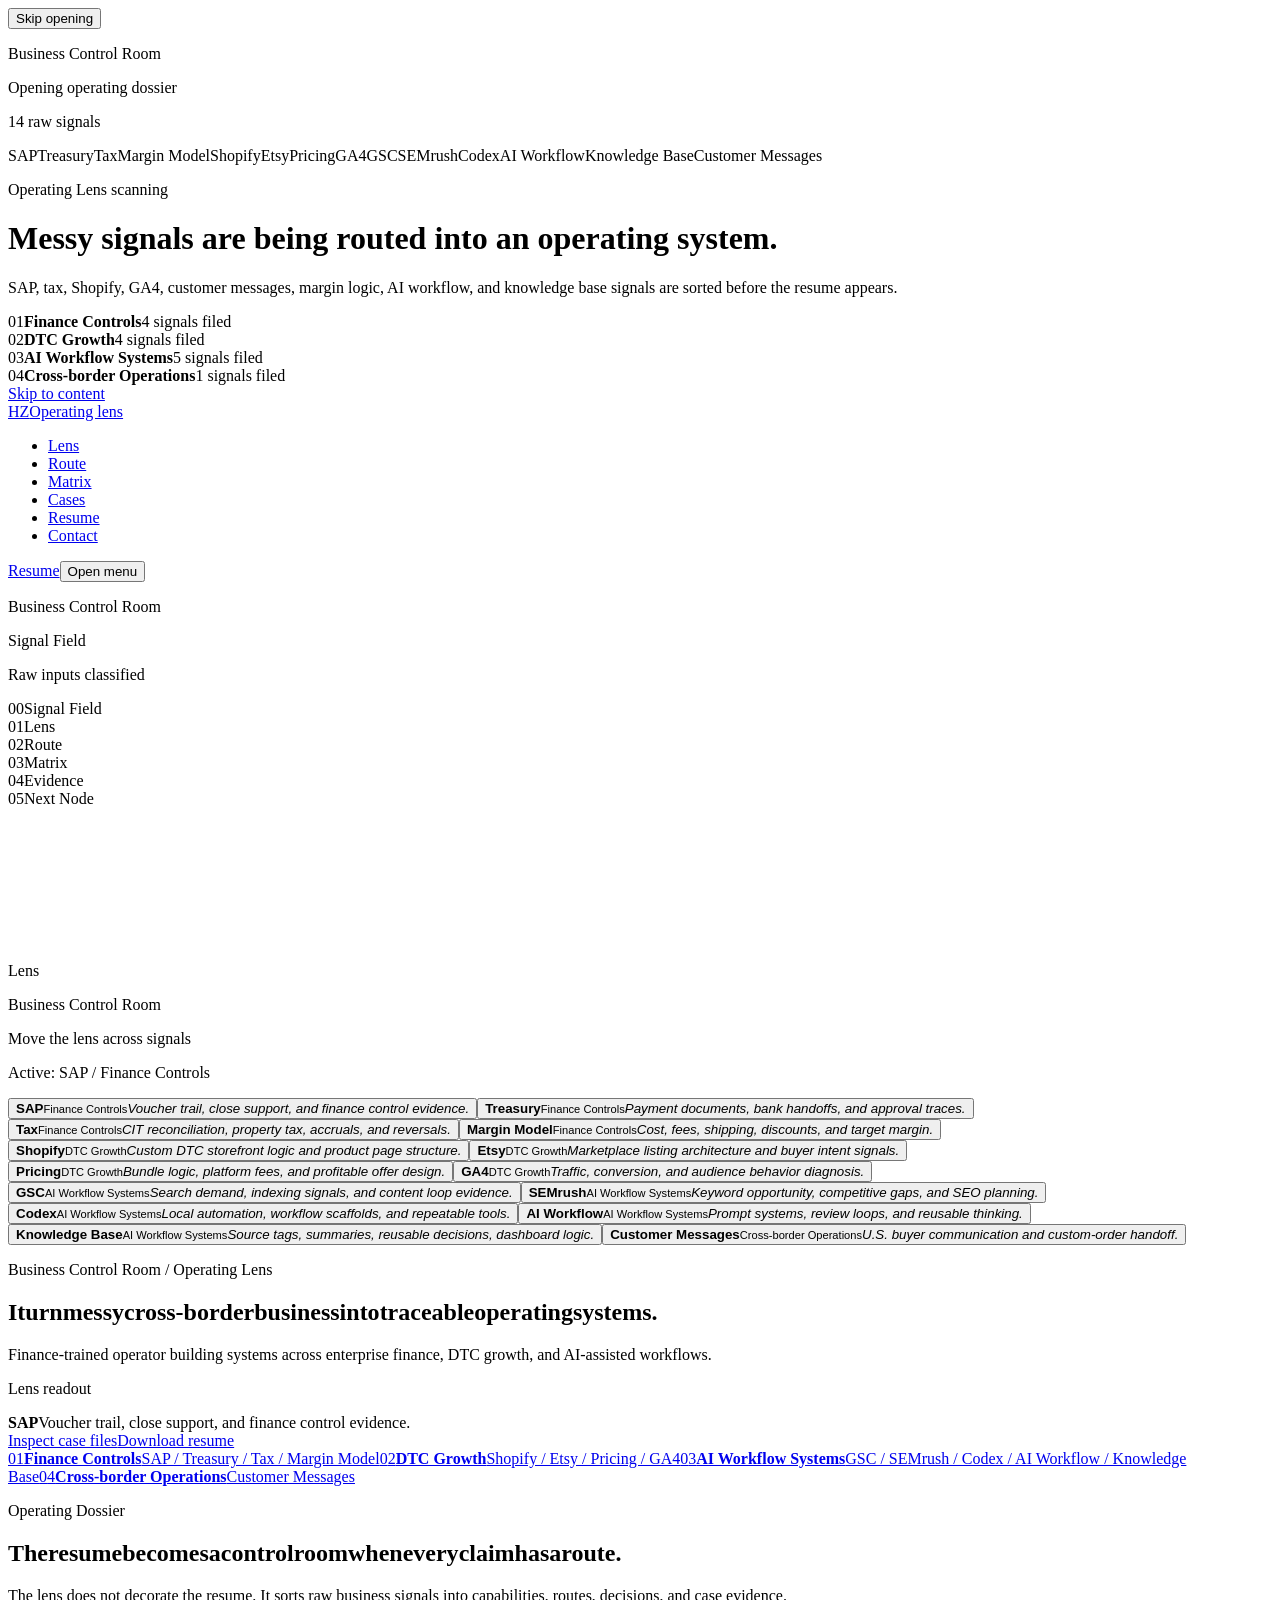
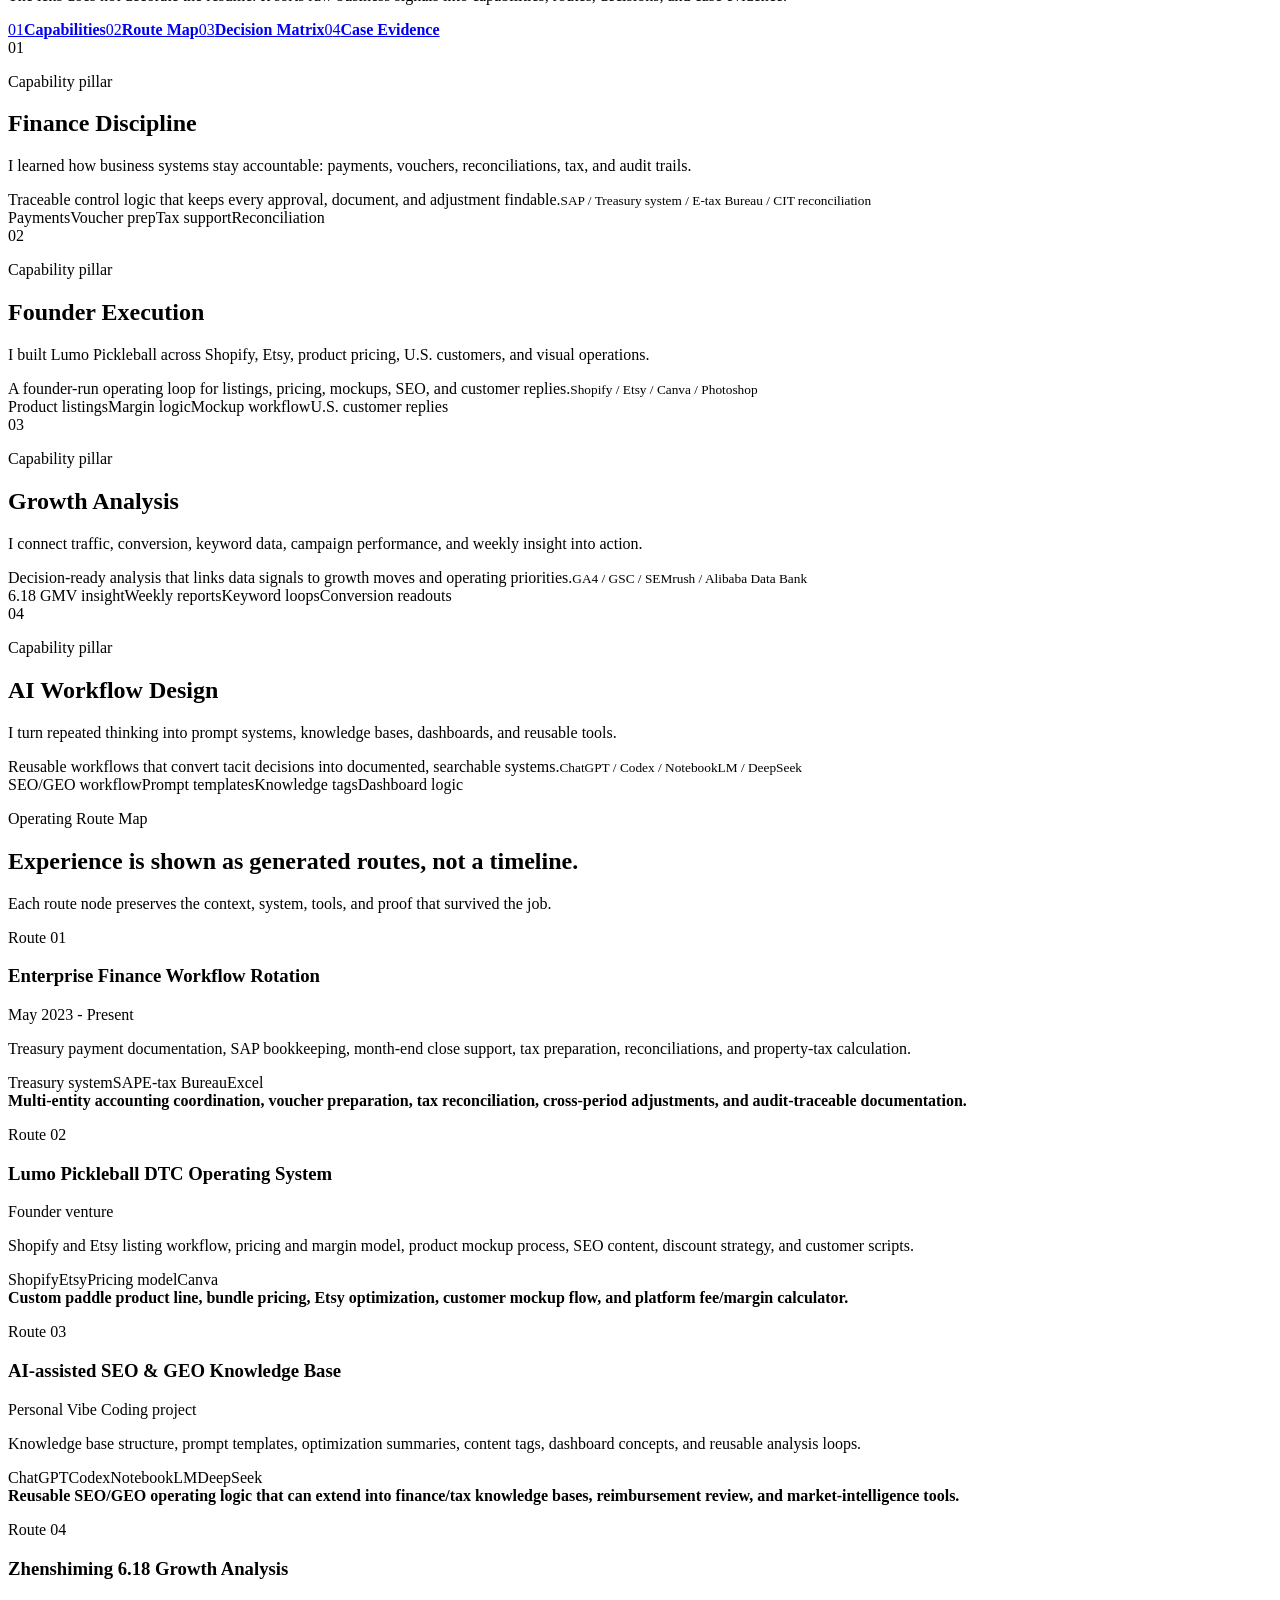
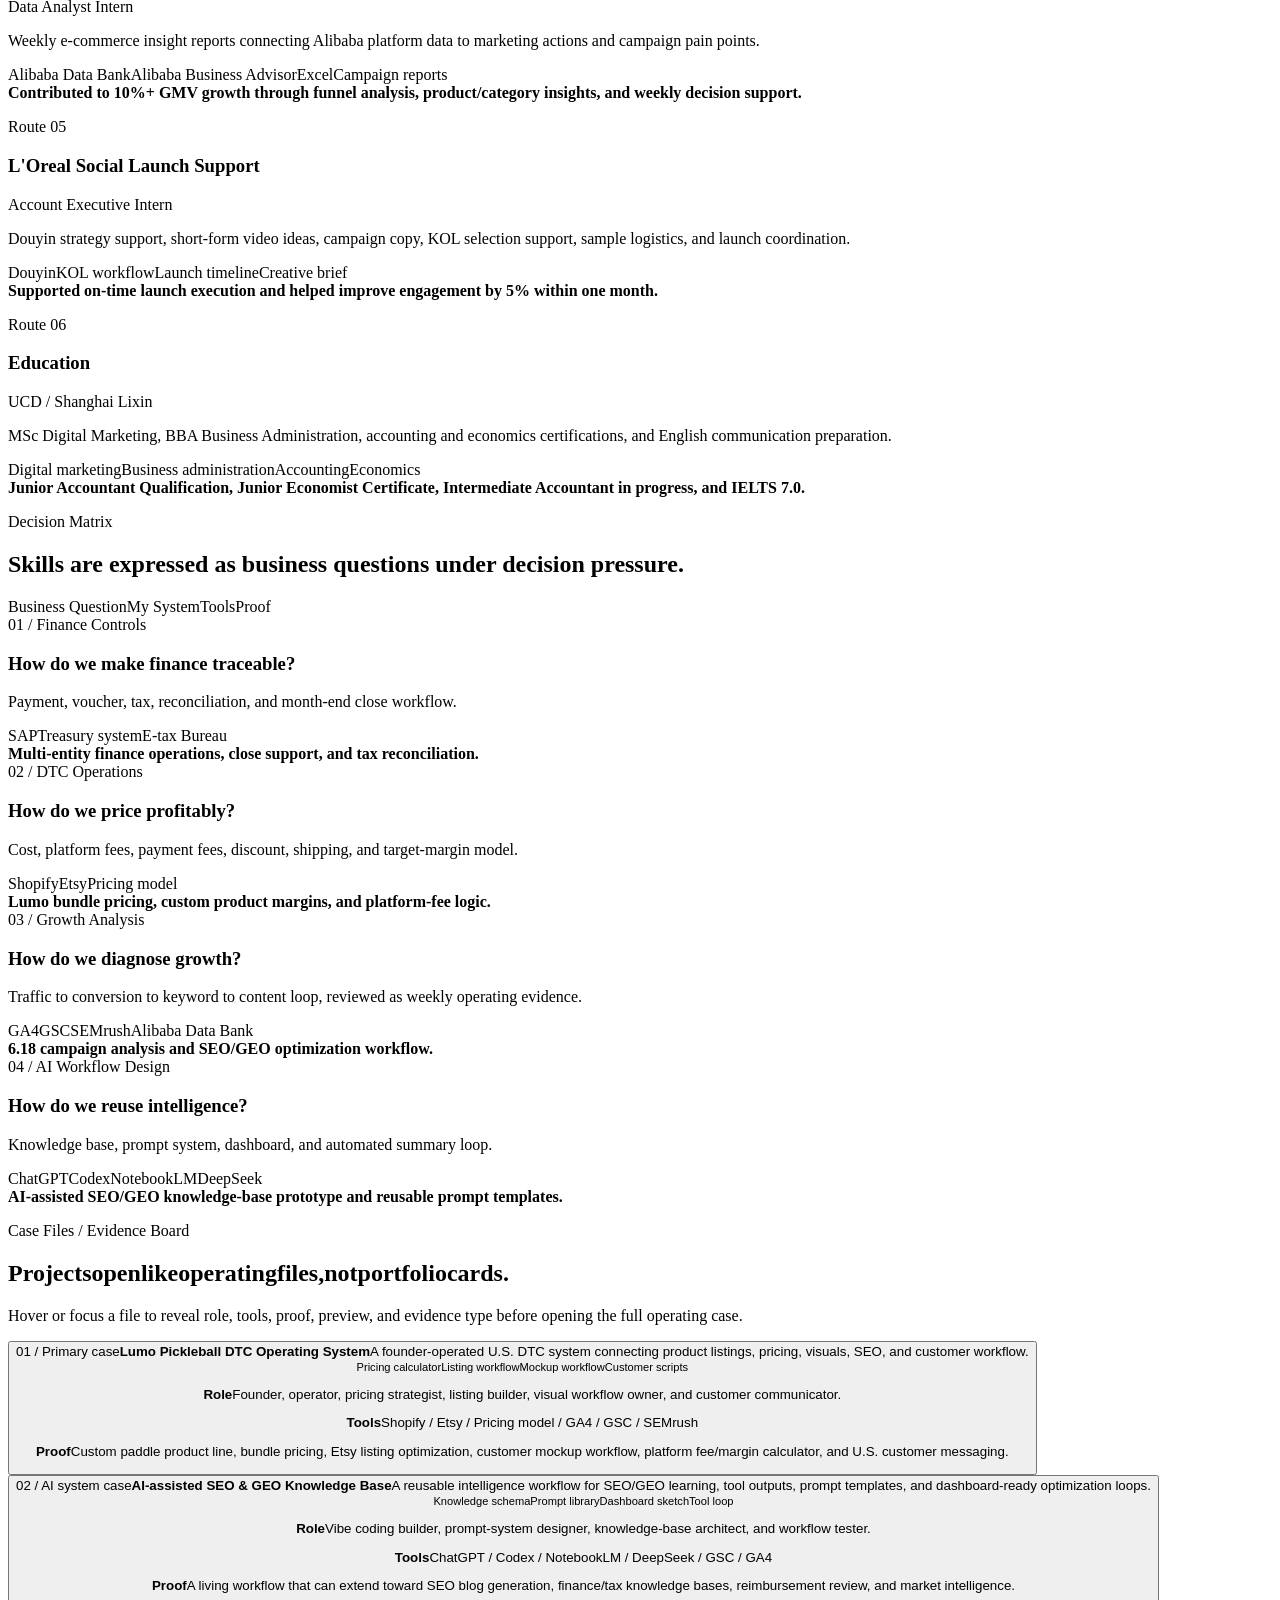
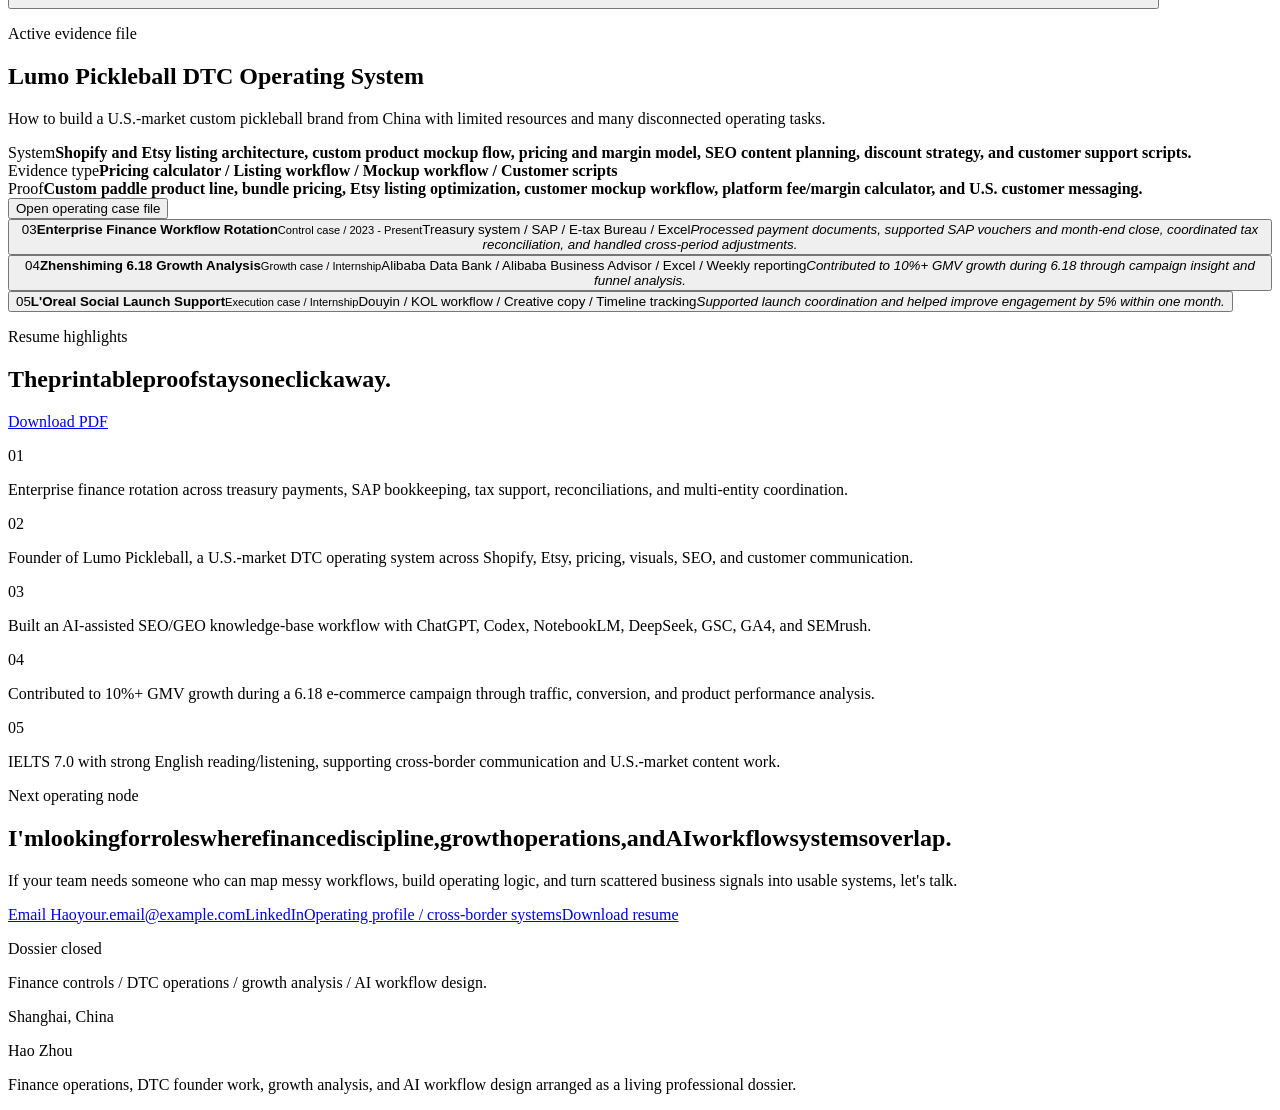
==== commit fd8862f3: "Deploy operating dossier redesign" ====
--- a/index.html
+++ b/index.html
@@ -1 +1 @@
-<!DOCTYPE html><html lang="en"><head><meta charSet="utf-8"/><meta name="viewport" content="width=device-width, initial-scale=1"/><link rel="stylesheet" href="/hao-resume-portfolio-preview/_next/static/chunks/42t0wttkyofhi.css" data-precedence="next"/><link rel="preload" as="script" fetchPriority="low" href="/hao-resume-portfolio-preview/_next/static/chunks/29qsgk5k1iak_.js"/><script src="/hao-resume-portfolio-preview/_next/static/chunks/1xvro6d7yqzos.js" async=""></script><script src="/hao-resume-portfolio-preview/_next/static/chunks/19ged501mvj25.js" async=""></script><script src="/hao-resume-portfolio-preview/_next/static/chunks/turbopack-3o7kclih3jizl.js" async=""></script><script src="/hao-resume-portfolio-preview/_next/static/chunks/1b7_wgb0tfe3t.js" async=""></script><script src="/hao-resume-portfolio-preview/_next/static/chunks/1b38x70owm-20.js" async=""></script><meta name="theme-color" content="#050505"/><title>Hao Zhou - Operating Lens Portfolio</title><meta name="description" content="A resume-first operating dossier for Hao Zhou, connecting enterprise finance, DTC growth, and AI workflow systems."/><link rel="icon" href="/hao-resume-portfolio-preview/icon.svg?icon.1ys6leh6l5zaa.svg" sizes="any" type="image/svg+xml"/><script src="/hao-resume-portfolio-preview/_next/static/chunks/0cz1d0mv5g_q7.js" noModule=""></script></head><body><div hidden=""><!--$--><!--/$--></div><div aria-hidden="true" class="fixed inset-0 z-[120] bg-[#030506] text-[var(--foreground)]" style="clip-path:inset(0 0 0 0)"><div class="boot-grid absolute inset-0"></div><div class="section-shell relative z-10 grid min-h-screen gap-8 py-10 sm:py-14 lg:grid-cols-[0.58fr_0.42fr] lg:items-end"><div class="pb-8"><div data-loader-copy="true" class="opacity-0"><p class="mono-label text-[var(--accent)]">Operating Lens boot sequence</p><p class="mt-5 max-w-5xl text-5xl font-semibold leading-none sm:text-7xl lg:text-8xl">HZ</p><p class="mt-6 max-w-xl text-lg leading-8 text-[var(--muted-strong)]">Routing messy cross-border signals into traceable operating systems.</p></div><div class="mt-10 h-px origin-left bg-[rgba(var(--accent-rgb),0.82)]" data-boot-scan="true"></div></div><div class="boot-panel"><div data-loader-copy="true" class="flex items-start justify-between gap-8 opacity-0"><div><p class="mono-label text-[var(--accent)]">System checks</p><p class="mt-3 text-sm leading-6 text-[var(--muted)]">Resume content stays readable; interaction becomes the entry.</p></div><p class="mono-label text-[var(--muted)]">Ready</p></div><div class="mt-7 grid gap-4"><div data-loader-copy="true" class="grid gap-2 opacity-0"><div class="flex items-center justify-between text-xs text-[var(--muted)]"><span>Signal intake</span><span>SAP / Treasury / Shopify / GA4</span></div><div class="h-px origin-left bg-[rgba(var(--accent-rgb),0.8)]" data-loader-line="true"></div></div><div data-loader-copy="true" class="grid gap-2 opacity-0"><div class="flex items-center justify-between text-xs text-[var(--muted)]"><span>Lens calibration</span><span>Cursor aggregation / node routing</span></div><div class="h-px origin-left bg-[rgba(var(--accent-rgb),0.8)]" data-loader-line="true"></div></div><div data-loader-copy="true" class="grid gap-2 opacity-0"><div class="flex items-center justify-between text-xs text-[var(--muted)]"><span>Case index</span><span>Lumo / SEO-GEO / Finance controls</span></div><div class="h-px origin-left bg-[rgba(var(--accent-rgb),0.8)]" data-loader-line="true"></div></div><div data-loader-copy="true" class="grid gap-2 opacity-0"><div class="flex items-center justify-between text-xs text-[var(--muted)]"><span>Fallbacks</span><span>Mobile static map / reduced motion</span></div><div class="h-px origin-left bg-[rgba(var(--accent-rgb),0.8)]" data-loader-line="true"></div></div></div></div></div></div><a href="#main-content" class="fixed left-4 top-4 z-[140] -translate-y-24 bg-[var(--foreground)] px-4 py-3 text-sm font-semibold text-[var(--background)] transition-transform focus:translate-y-0">Skip to content</a><header class="fixed inset-x-0 top-0 z-[100] px-4 py-4 sm:px-6"><div class="mx-auto grid h-[58px] max-w-[var(--max)] grid-cols-[auto_1fr_auto] items-center gap-4 border border-[var(--line)] bg-[rgba(5,6,7,0.72)] px-4 backdrop-blur-xl"><a href="#top" aria-label="Hao Zhou home" class="flex items-center gap-3" data-cursor-label="Home"><span class="grid h-9 w-9 place-items-center border border-[rgba(var(--accent-rgb),0.45)] text-sm font-semibold text-[var(--accent)]">HZ</span><span class="hidden text-xs font-semibold uppercase text-[var(--muted-strong)] sm:inline">Operating lens</span></a><nav class="hidden justify-self-center lg:block" aria-label="Primary"><ul class="flex items-center gap-7"><li><a href="#about" class="nav-link text-sm text-[var(--muted)] transition-colors hover:text-[var(--foreground)]" data-cursor-label="Lens"><span>Lens</span></a></li><li><a href="#experience" class="nav-link text-sm text-[var(--muted)] transition-colors hover:text-[var(--foreground)]" data-cursor-label="Route"><span>Route</span></a></li><li><a href="#skills" class="nav-link text-sm text-[var(--muted)] transition-colors hover:text-[var(--foreground)]" data-cursor-label="Matrix"><span>Matrix</span></a></li><li><a href="#projects" class="nav-link text-sm text-[var(--muted)] transition-colors hover:text-[var(--foreground)]" data-cursor-label="Cases"><span>Cases</span></a></li><li><a href="#resume" class="nav-link text-sm text-[var(--muted)] transition-colors hover:text-[var(--foreground)]" data-cursor-label="Resume"><span>Resume</span></a></li><li><a href="#contact" class="nav-link text-sm text-[var(--muted)] transition-colors hover:text-[var(--foreground)]" data-cursor-label="Contact"><span>Contact</span></a></li></ul></nav><div class="flex items-center justify-end gap-2"><a href="/hao-resume-portfolio-preview/resume/Hao_Zhou_Resume.pdf" class="hidden min-h-10 items-center border border-[var(--line-strong)] px-4 text-sm text-[var(--foreground)] transition-colors hover:border-[rgba(var(--accent-rgb),0.8)] sm:inline-flex" data-cursor-label="PDF">Resume</a><button type="button" aria-expanded="false" aria-controls="site-menu" class="grid h-10 w-10 place-items-center border border-[var(--line-strong)] text-[var(--foreground)] transition-colors hover:border-[rgba(var(--accent-rgb),0.8)]" data-cursor-label="Menu"><span class="sr-only">Open menu</span><span class="relative h-3.5 w-5" aria-hidden="true"><span class="absolute left-0 top-0 h-px w-5 bg-current transition-transform "></span><span class="absolute bottom-0 left-0 h-px w-5 bg-current transition-transform "></span></span></button></div></div></header><div class="control-room"><div class="control-room-backplane" aria-hidden="true"></div><aside class="control-status-dock" aria-hidden="true"><p class="mono-label text-[var(--accent)]">Business Control Room</p><p class="mt-3 text-sm leading-5 text-[var(--foreground)]">Signal Field</p><p class="mt-1 text-xs leading-5 text-[var(--muted)]">Raw inputs classified</p></aside><aside class="control-state-rail" aria-hidden="true"><div class="control-state-row" data-active="true"><span class="mono-label">00</span><span>Signal Field</span></div><div class="control-state-row" data-active="false"><span class="mono-label">01</span><span>Lens</span></div><div class="control-state-row" data-active="false"><span class="mono-label">02</span><span>Route</span></div><div class="control-state-row" data-active="false"><span class="mono-label">03</span><span>Matrix</span></div><div class="control-state-row" data-active="false"><span class="mono-label">04</span><span>Evidence</span></div><div class="control-state-row" data-active="false"><span class="mono-label">05</span><span>Next Node</span></div></aside><div class="relative z-10"><main id="main-content" class="relative overflow-hidden"><section id="top" class="operating-desk-hero relative min-h-screen overflow-hidden border-b border-[var(--line)] pt-[var(--nav-h)]" aria-label="Operating Lens hero"><div class="noise-layer"></div><canvas class="absolute inset-0 h-full w-full opacity-90" aria-hidden="true"></canvas><div class="desk-shadow" aria-hidden="true"></div><div class="section-shell relative z-10 flex min-h-[calc(100vh-var(--nav-h))] flex-col py-6 sm:py-8 lg:py-10"><div class="desk-topline" data-control-strip="true"><p class="mono-label text-[var(--accent)]">Business Control Room</p><p class="mono-label text-[var(--muted)]">Operating Lens / live signal desk</p><p class="mono-label text-[var(--muted)]">14<!-- --> inputs / <!-- -->4<!-- --> routes</p></div><div class="desk-stage flex-1" data-lens-stage="true" data-cursor="true" data-cursor-label="Lens"><div class="desk-copy"><p class="mono-label text-[var(--accent)]">Business Control Room / Operating Lens</p><h1 aria-label="I turn messy cross-border business into traceable operating systems." class="mt-5 max-w-5xl text-5xl font-semibold leading-none text-[var(--foreground)] sm:text-6xl lg:text-7xl xl:text-8xl"><span aria-hidden="true" class="reveal-mask inline-block pr-[0.18em]"><span data-word="true" class="inline-block">I</span></span><span aria-hidden="true" class="reveal-mask inline-block pr-[0.18em]"><span data-word="true" class="inline-block">turn</span></span><span aria-hidden="true" class="reveal-mask inline-block pr-[0.18em]"><span data-word="true" class="inline-block">messy</span></span><span aria-hidden="true" class="reveal-mask inline-block pr-[0.18em]"><span data-word="true" class="inline-block">cross-border</span></span><span aria-hidden="true" class="reveal-mask inline-block pr-[0.18em]"><span data-word="true" class="inline-block">business</span></span><span aria-hidden="true" class="reveal-mask inline-block pr-[0.18em]"><span data-word="true" class="inline-block">into</span></span><span aria-hidden="true" class="reveal-mask inline-block pr-[0.18em]"><span data-word="true" class="inline-block">traceable</span></span><span aria-hidden="true" class="reveal-mask inline-block pr-[0.18em]"><span data-word="true" class="inline-block">operating</span></span><span aria-hidden="true" class="reveal-mask inline-block pr-[0.18em]"><span data-word="true" class="inline-block">systems.</span></span></h1><p class="mt-7 max-w-2xl text-pretty text-lg leading-8 text-[var(--muted-strong)] sm:text-xl">Finance-trained operator building systems across enterprise finance, DTC growth, and AI-assisted workflows.</p><div class="mt-8 flex flex-col gap-3 sm:flex-row"><a class="transition-transform duration-200 ease-out route-button" href="#projects" data-cursor-label="Cases">Inspect case desk</a><a class="transition-transform duration-200 ease-out route-button" href="/hao-resume-portfolio-preview/resume/Hao_Zhou_Resume.pdf" data-variant="quiet" data-cursor-label="PDF">Download resume</a></div></div><div class="desk-lens" aria-hidden="true"><div class="desk-lens-core"><span class="mono-label">Operating Lens</span><span>Messy signals route into systems</span></div><span class="desk-signal-node" style="left:13%;top:23%"><b>SAP</b><small>Finance Controls</small></span><span class="desk-signal-node" style="left:31%;top:12%"><b>Treasury</b><small>Finance Controls</small></span><span class="desk-signal-node" style="left:55%;top:17%"><b>Tax</b><small>Finance Controls</small></span><span class="desk-signal-node" style="left:77%;top:26%"><b>Margin Model</b><small>Finance Controls</small></span><span class="desk-signal-node" style="left:86%;top:48%"><b>Shopify</b><small>DTC Growth</small></span><span class="desk-signal-node" style="left:73%;top:72%"><b>Etsy</b><small>DTC Growth</small></span><span class="desk-signal-node" style="left:48%;top:82%"><b>Pricing</b><small>DTC Growth</small></span><span class="desk-signal-node" style="left:23%;top:76%"><b>GA4</b><small>DTC Growth</small></span><span class="desk-signal-node" style="left:10%;top:52%"><b>GSC</b><small>AI Workflow Systems</small></span><span class="desk-signal-node" style="left:38%;top:39%"><b>SEMrush</b><small>AI Workflow Systems</small></span><span class="desk-signal-node" style="left:61%;top:45%"><b>Codex</b><small>AI Workflow Systems</small></span><span class="desk-signal-node" style="left:45%;top:61%"><b>AI Workflow</b><small>AI Workflow Systems</small></span><span class="desk-signal-node" style="left:66%;top:31%"><b>Knowledge Base</b><small>AI Workflow Systems</small></span><span class="desk-signal-node" style="left:29%;top:57%"><b>Customer Messages</b><small>Cross-border Operations</small></span></div></div><div class="desk-route-board" data-signal-tape="true"><div class="desk-route-row"><p class="mono-label text-[var(--accent)]">0<!-- -->1</p><p class="text-sm font-semibold text-[var(--foreground)]">Finance Controls</p><div class="desk-route-meter"><span style="width:72%"></span></div><p class="mono-label text-[var(--muted)]">4<!-- --> signals</p></div><div class="desk-route-row"><p class="mono-label text-[var(--accent)]">0<!-- -->2</p><p class="text-sm font-semibold text-[var(--foreground)]">DTC Growth</p><div class="desk-route-meter"><span style="width:72%"></span></div><p class="mono-label text-[var(--muted)]">4<!-- --> signals</p></div><div class="desk-route-row"><p class="mono-label text-[var(--accent)]">0<!-- -->3</p><p class="text-sm font-semibold text-[var(--foreground)]">AI Workflow Systems</p><div class="desk-route-meter"><span style="width:90%"></span></div><p class="mono-label text-[var(--muted)]">5<!-- --> signals</p></div><div class="desk-route-row"><p class="mono-label text-[var(--accent)]">0<!-- -->4</p><p class="text-sm font-semibold text-[var(--foreground)]">Cross-border Operations</p><div class="desk-route-meter"><span style="width:22%"></span></div><p class="mono-label text-[var(--muted)]">1<!-- --> signals</p></div></div></div></section><section id="about" class="border-b border-[var(--line)] py-24 sm:py-32"><div class="section-shell grid gap-12 lg:grid-cols-[0.32fr_1fr]"><div class="lg:sticky lg:top-28 lg:h-fit"><p class="mono-label text-[var(--accent)]">Operating Lens</p><p class="mt-5 max-w-xs text-sm leading-6 text-[var(--muted)]">Four capabilities, one operating method: make the work accountable, repeatable, and usable by the next person.</p></div><div><h2 aria-label="Capability is the system left behind after the task is done." class="max-w-4xl text-4xl font-semibold leading-tight text-[var(--foreground)] sm:text-5xl lg:text-6xl"><span aria-hidden="true" class="reveal-mask inline-block pr-[0.18em]"><span data-word="true" class="inline-block">Capability</span></span><span aria-hidden="true" class="reveal-mask inline-block pr-[0.18em]"><span data-word="true" class="inline-block">is</span></span><span aria-hidden="true" class="reveal-mask inline-block pr-[0.18em]"><span data-word="true" class="inline-block">the</span></span><span aria-hidden="true" class="reveal-mask inline-block pr-[0.18em]"><span data-word="true" class="inline-block">system</span></span><span aria-hidden="true" class="reveal-mask inline-block pr-[0.18em]"><span data-word="true" class="inline-block">left</span></span><span aria-hidden="true" class="reveal-mask inline-block pr-[0.18em]"><span data-word="true" class="inline-block">behind</span></span><span aria-hidden="true" class="reveal-mask inline-block pr-[0.18em]"><span data-word="true" class="inline-block">after</span></span><span aria-hidden="true" class="reveal-mask inline-block pr-[0.18em]"><span data-word="true" class="inline-block">the</span></span><span aria-hidden="true" class="reveal-mask inline-block pr-[0.18em]"><span data-word="true" class="inline-block">task</span></span><span aria-hidden="true" class="reveal-mask inline-block pr-[0.18em]"><span data-word="true" class="inline-block">is</span></span><span aria-hidden="true" class="reveal-mask inline-block pr-[0.18em]"><span data-word="true" class="inline-block">done.</span></span></h2><div class="mt-14 grid gap-4"><article data-capability="true" data-operating-panel="true" class="operating-panel group" data-cursor="true" data-cursor-label="Finance Discipline"><div class="grid gap-5 border-b border-[var(--line)] p-5 lg:grid-cols-[7rem_1fr_0.55fr] lg:items-start"><p class="mono-label text-[var(--accent)]">01</p><div><h2 class="text-2xl font-semibold leading-tight text-[var(--foreground)] sm:text-3xl">Finance Discipline</h2><p class="mt-4 text-pretty text-base leading-7 text-[var(--muted-strong)]">I learned how business systems stay accountable: payments, vouchers, reconciliations, tax, and audit trails.</p></div><div class="border-l border-[rgba(var(--accent-rgb),0.42)] pl-4"><p class="mono-label text-[var(--accent)]">Business output</p><p class="mt-3 text-sm leading-6 text-[var(--muted-strong)]">Traceable control logic that keeps every approval, document, and adjustment findable.</p></div></div><div class="grid gap-px bg-[var(--line)] md:grid-cols-[0.34fr_0.33fr_0.33fr]"><div class="data-cell"><p class="mono-label text-[var(--muted)]">Input</p><p class="mt-3 text-sm leading-6 text-[var(--muted-strong)]">Payments, vouchers, tax data, reconciliations, period-end exceptions.</p></div><div class="data-cell"><p class="mono-label text-[var(--muted)]">Evidence</p><div class="mt-3 flex flex-wrap gap-2 opacity-85 transition-opacity group-hover:opacity-100"><span class="border border-[var(--line)] px-2.5 py-1 text-xs text-[var(--muted-strong)] transition-colors group-hover:border-[rgba(var(--accent-rgb),0.55)]">Payments</span><span class="border border-[var(--line)] px-2.5 py-1 text-xs text-[var(--muted-strong)] transition-colors group-hover:border-[rgba(var(--accent-rgb),0.55)]">Voucher prep</span><span class="border border-[var(--line)] px-2.5 py-1 text-xs text-[var(--muted-strong)] transition-colors group-hover:border-[rgba(var(--accent-rgb),0.55)]">Tax support</span><span class="border border-[var(--line)] px-2.5 py-1 text-xs text-[var(--muted-strong)] transition-colors group-hover:border-[rgba(var(--accent-rgb),0.55)]">Reconciliation</span></div></div><div class="data-cell"><p class="mono-label text-[var(--muted)]">Tool trail</p><p class="mt-3 text-sm leading-6 text-[var(--muted)]">SAP / Treasury system / E-tax Bureau / CIT reconciliation</p></div></div></article><article data-capability="true" data-operating-panel="true" class="operating-panel group" data-cursor="true" data-cursor-label="Founder Execution"><div class="grid gap-5 border-b border-[var(--line)] p-5 lg:grid-cols-[7rem_1fr_0.55fr] lg:items-start"><p class="mono-label text-[var(--accent)]">02</p><div><h2 class="text-2xl font-semibold leading-tight text-[var(--foreground)] sm:text-3xl">Founder Execution</h2><p class="mt-4 text-pretty text-base leading-7 text-[var(--muted-strong)]">I built Lumo Pickleball across Shopify, Etsy, product pricing, U.S. customers, and visual operations.</p></div><div class="border-l border-[rgba(var(--accent-rgb),0.42)] pl-4"><p class="mono-label text-[var(--accent)]">Business output</p><p class="mt-3 text-sm leading-6 text-[var(--muted-strong)]">A founder-run operating loop for listings, pricing, mockups, SEO, and customer replies.</p></div></div><div class="grid gap-px bg-[var(--line)] md:grid-cols-[0.34fr_0.33fr_0.33fr]"><div class="data-cell"><p class="mono-label text-[var(--muted)]">Input</p><p class="mt-3 text-sm leading-6 text-[var(--muted-strong)]">Product ideas, platform rules, supplier assumptions, U.S. buyer questions.</p></div><div class="data-cell"><p class="mono-label text-[var(--muted)]">Evidence</p><div class="mt-3 flex flex-wrap gap-2 opacity-85 transition-opacity group-hover:opacity-100"><span class="border border-[var(--line)] px-2.5 py-1 text-xs text-[var(--muted-strong)] transition-colors group-hover:border-[rgba(var(--accent-rgb),0.55)]">Product listings</span><span class="border border-[var(--line)] px-2.5 py-1 text-xs text-[var(--muted-strong)] transition-colors group-hover:border-[rgba(var(--accent-rgb),0.55)]">Margin logic</span><span class="border border-[var(--line)] px-2.5 py-1 text-xs text-[var(--muted-strong)] transition-colors group-hover:border-[rgba(var(--accent-rgb),0.55)]">Mockup workflow</span><span class="border border-[var(--line)] px-2.5 py-1 text-xs text-[var(--muted-strong)] transition-colors group-hover:border-[rgba(var(--accent-rgb),0.55)]">U.S. customer replies</span></div></div><div class="data-cell"><p class="mono-label text-[var(--muted)]">Tool trail</p><p class="mt-3 text-sm leading-6 text-[var(--muted)]">Shopify / Etsy / Canva / Photoshop</p></div></div></article><article data-capability="true" data-operating-panel="true" class="operating-panel group" data-cursor="true" data-cursor-label="Growth Analysis"><div class="grid gap-5 border-b border-[var(--line)] p-5 lg:grid-cols-[7rem_1fr_0.55fr] lg:items-start"><p class="mono-label text-[var(--accent)]">03</p><div><h2 class="text-2xl font-semibold leading-tight text-[var(--foreground)] sm:text-3xl">Growth Analysis</h2><p class="mt-4 text-pretty text-base leading-7 text-[var(--muted-strong)]">I connect traffic, conversion, keyword data, campaign performance, and weekly insight into action.</p></div><div class="border-l border-[rgba(var(--accent-rgb),0.42)] pl-4"><p class="mono-label text-[var(--accent)]">Business output</p><p class="mt-3 text-sm leading-6 text-[var(--muted-strong)]">Decision-ready analysis that links data signals to growth moves and operating priorities.</p></div></div><div class="grid gap-px bg-[var(--line)] md:grid-cols-[0.34fr_0.33fr_0.33fr]"><div class="data-cell"><p class="mono-label text-[var(--muted)]">Input</p><p class="mt-3 text-sm leading-6 text-[var(--muted-strong)]">Traffic, conversion, keyword, campaign, and product/category signals.</p></div><div class="data-cell"><p class="mono-label text-[var(--muted)]">Evidence</p><div class="mt-3 flex flex-wrap gap-2 opacity-85 transition-opacity group-hover:opacity-100"><span class="border border-[var(--line)] px-2.5 py-1 text-xs text-[var(--muted-strong)] transition-colors group-hover:border-[rgba(var(--accent-rgb),0.55)]">6.18 GMV insight</span><span class="border border-[var(--line)] px-2.5 py-1 text-xs text-[var(--muted-strong)] transition-colors group-hover:border-[rgba(var(--accent-rgb),0.55)]">Weekly reports</span><span class="border border-[var(--line)] px-2.5 py-1 text-xs text-[var(--muted-strong)] transition-colors group-hover:border-[rgba(var(--accent-rgb),0.55)]">Keyword loops</span><span class="border border-[var(--line)] px-2.5 py-1 text-xs text-[var(--muted-strong)] transition-colors group-hover:border-[rgba(var(--accent-rgb),0.55)]">Conversion readouts</span></div></div><div class="data-cell"><p class="mono-label text-[var(--muted)]">Tool trail</p><p class="mt-3 text-sm leading-6 text-[var(--muted)]">GA4 / GSC / SEMrush / Alibaba Data Bank</p></div></div></article><article data-capability="true" data-operating-panel="true" class="operating-panel group" data-cursor="true" data-cursor-label="AI Workflow Design"><div class="grid gap-5 border-b border-[var(--line)] p-5 lg:grid-cols-[7rem_1fr_0.55fr] lg:items-start"><p class="mono-label text-[var(--accent)]">04</p><div><h2 class="text-2xl font-semibold leading-tight text-[var(--foreground)] sm:text-3xl">AI Workflow Design</h2><p class="mt-4 text-pretty text-base leading-7 text-[var(--muted-strong)]">I turn repeated thinking into prompt systems, knowledge bases, dashboards, and reusable tools.</p></div><div class="border-l border-[rgba(var(--accent-rgb),0.42)] pl-4"><p class="mono-label text-[var(--accent)]">Business output</p><p class="mt-3 text-sm leading-6 text-[var(--muted-strong)]">Reusable workflows that convert tacit decisions into documented, searchable systems.</p></div></div><div class="grid gap-px bg-[var(--line)] md:grid-cols-[0.34fr_0.33fr_0.33fr]"><div class="data-cell"><p class="mono-label text-[var(--muted)]">Input</p><p class="mt-3 text-sm leading-6 text-[var(--muted-strong)]">Repeated thinking, scattered notes, tool exports, prompts, and review loops.</p></div><div class="data-cell"><p class="mono-label text-[var(--muted)]">Evidence</p><div class="mt-3 flex flex-wrap gap-2 opacity-85 transition-opacity group-hover:opacity-100"><span class="border border-[var(--line)] px-2.5 py-1 text-xs text-[var(--muted-strong)] transition-colors group-hover:border-[rgba(var(--accent-rgb),0.55)]">SEO/GEO workflow</span><span class="border border-[var(--line)] px-2.5 py-1 text-xs text-[var(--muted-strong)] transition-colors group-hover:border-[rgba(var(--accent-rgb),0.55)]">Prompt templates</span><span class="border border-[var(--line)] px-2.5 py-1 text-xs text-[var(--muted-strong)] transition-colors group-hover:border-[rgba(var(--accent-rgb),0.55)]">Knowledge tags</span><span class="border border-[var(--line)] px-2.5 py-1 text-xs text-[var(--muted-strong)] transition-colors group-hover:border-[rgba(var(--accent-rgb),0.55)]">Dashboard logic</span></div></div><div class="data-cell"><p class="mono-label text-[var(--muted)]">Tool trail</p><p class="mt-3 text-sm leading-6 text-[var(--muted)]">ChatGPT / Codex / NotebookLM / DeepSeek</p></div></div></article></div></div></div></section><section id="experience" class="border-b border-[var(--line)] py-24 sm:py-32"><div class="section-shell grid gap-14 lg:grid-cols-[0.34fr_1fr]"><div class="lg:sticky lg:top-28 lg:h-fit"><p class="mono-label text-[var(--accent)]">Operating Route Map</p><h2 aria-label="The route matters more than the title stack." class="mt-6 max-w-sm text-4xl font-semibold leading-tight text-[var(--foreground)] sm:text-5xl"><span aria-hidden="true" class="reveal-mask inline-block pr-[0.18em]"><span data-word="true" class="inline-block">The</span></span><span aria-hidden="true" class="reveal-mask inline-block pr-[0.18em]"><span data-word="true" class="inline-block">route</span></span><span aria-hidden="true" class="reveal-mask inline-block pr-[0.18em]"><span data-word="true" class="inline-block">matters</span></span><span aria-hidden="true" class="reveal-mask inline-block pr-[0.18em]"><span data-word="true" class="inline-block">more</span></span><span aria-hidden="true" class="reveal-mask inline-block pr-[0.18em]"><span data-word="true" class="inline-block">than</span></span><span aria-hidden="true" class="reveal-mask inline-block pr-[0.18em]"><span data-word="true" class="inline-block">the</span></span><span aria-hidden="true" class="reveal-mask inline-block pr-[0.18em]"><span data-word="true" class="inline-block">title</span></span><span aria-hidden="true" class="reveal-mask inline-block pr-[0.18em]"><span data-word="true" class="inline-block">stack.</span></span></h2><p class="mt-6 max-w-sm text-sm leading-6 text-[var(--muted)]">Each stop shows the business context, the system operated or built, the tools used, and the proof that survived the work.</p><div class="mt-8 grid gap-px overflow-hidden border border-[var(--line)] bg-[var(--line)]"><div class="bg-[rgba(3,5,6,0.76)] p-3"><p class="mono-label text-[var(--muted)]">Finance Controls</p></div><div class="bg-[rgba(3,5,6,0.76)] p-3"><p class="mono-label text-[var(--muted)]">DTC Growth</p></div><div class="bg-[rgba(3,5,6,0.76)] p-3"><p class="mono-label text-[var(--muted)]">AI Workflow Systems</p></div><div class="bg-[rgba(3,5,6,0.76)] p-3"><p class="mono-label text-[var(--muted)]">Growth Analysis</p></div></div></div><div class="route-map relative"><div class="route-spine absolute left-4 top-0 hidden h-full w-px bg-[rgba(104,215,193,0.48)] md:block" aria-hidden="true"></div><ol class="grid gap-7 md:pl-12"><li data-route-node="true" class="route-node group relative"><span class="absolute -left-[2.78rem] top-7 hidden h-8 w-8 border border-[rgba(var(--accent-rgb),0.64)] bg-[var(--background)] md:grid md:place-items-center" aria-hidden="true"><span class="h-2 w-2 bg-[var(--accent)]"></span></span><div class="grid gap-0 lg:grid-cols-[12rem_1fr]"><div class="border-b border-[var(--line)] p-5 lg:border-b-0 lg:border-r"><p class="mono-label text-[var(--accent)]">Route <!-- -->01</p><p class="mt-4 text-sm leading-6 text-[var(--muted)]">May 2023 - Present</p><p class="mt-5 inline-flex border border-[rgba(var(--accent-rgb),0.36)] px-2.5 py-1 text-xs text-[var(--accent)]">Finance Controls</p></div><article class="p-5 sm:p-7"><h2 class="max-w-2xl text-2xl font-semibold leading-tight text-[var(--foreground)] sm:text-3xl">Enterprise Finance Workflow Rotation</h2><div class="mt-7 grid gap-px overflow-hidden border border-[var(--line)] bg-[var(--line)]"><div class="grid gap-3 bg-[rgba(8,11,12,0.92)] p-4 sm:grid-cols-[7rem_1fr]"><p class="mono-label text-[var(--muted)]">Context</p><p class="text-pretty text-sm leading-6 text-[var(--muted-strong)] sm:text-base sm:leading-7">Multi-entity finance operations inside a Chinese central SOE and Fortune Global 500 environment.</p></div><div class="grid gap-3 bg-[rgba(8,11,12,0.92)] p-4 sm:grid-cols-[7rem_1fr]"><p class="mono-label text-[var(--muted)]">System</p><p class="text-pretty text-sm leading-6 text-[var(--muted-strong)] sm:text-base sm:leading-7">Treasury payment documentation, SAP bookkeeping, month-end close support, tax preparation, reconciliations, and property-tax calculation.</p></div><div class="grid gap-3 bg-[rgba(8,11,12,0.92)] p-4 sm:grid-cols-[7rem_1fr]"><p class="mono-label text-[var(--muted)]">Tools</p><p class="text-pretty text-sm leading-6 text-[var(--muted-strong)] sm:text-base sm:leading-7">Treasury system / SAP / E-tax Bureau / Excel / Bank coordination</p></div><div class="grid gap-3 bg-[rgba(8,11,12,0.92)] p-4 sm:grid-cols-[7rem_1fr]"><p class="mono-label text-[var(--muted)]">Proof</p><p class="text-pretty text-sm leading-6 text-[var(--muted-strong)] sm:text-base sm:leading-7">Multi-entity accounting coordination, voucher preparation, tax reconciliation, cross-period adjustments, and audit-traceable documentation.</p></div></div></article></div></li><li data-route-node="true" class="route-node group relative"><span class="absolute -left-[2.78rem] top-7 hidden h-8 w-8 border border-[rgba(var(--accent-rgb),0.64)] bg-[var(--background)] md:grid md:place-items-center" aria-hidden="true"><span class="h-2 w-2 bg-[var(--accent)]"></span></span><div class="grid gap-0 lg:grid-cols-[12rem_1fr]"><div class="border-b border-[var(--line)] p-5 lg:border-b-0 lg:border-r"><p class="mono-label text-[var(--accent)]">Route <!-- -->02</p><p class="mt-4 text-sm leading-6 text-[var(--muted)]">Founder venture</p><p class="mt-5 inline-flex border border-[rgba(var(--accent-rgb),0.36)] px-2.5 py-1 text-xs text-[var(--accent)]">DTC Growth</p></div><article class="p-5 sm:p-7"><h2 class="max-w-2xl text-2xl font-semibold leading-tight text-[var(--foreground)] sm:text-3xl">Lumo Pickleball DTC Operating System</h2><div class="mt-7 grid gap-px overflow-hidden border border-[var(--line)] bg-[var(--line)]"><div class="grid gap-3 bg-[rgba(8,11,12,0.92)] p-4 sm:grid-cols-[7rem_1fr]"><p class="mono-label text-[var(--muted)]">Context</p><p class="text-pretty text-sm leading-6 text-[var(--muted-strong)] sm:text-base sm:leading-7">A China-to-U.S. custom pickleball brand needed to operate across product visuals, pricing, listings, and buyer communication.</p></div><div class="grid gap-3 bg-[rgba(8,11,12,0.92)] p-4 sm:grid-cols-[7rem_1fr]"><p class="mono-label text-[var(--muted)]">System</p><p class="text-pretty text-sm leading-6 text-[var(--muted-strong)] sm:text-base sm:leading-7">Shopify and Etsy listing workflow, pricing and margin model, product mockup process, SEO content, discount strategy, and customer scripts.</p></div><div class="grid gap-3 bg-[rgba(8,11,12,0.92)] p-4 sm:grid-cols-[7rem_1fr]"><p class="mono-label text-[var(--muted)]">Tools</p><p class="text-pretty text-sm leading-6 text-[var(--muted-strong)] sm:text-base sm:leading-7">Shopify / Etsy / Pricing model / Canva / Photoshop / GA4 / GSC</p></div><div class="grid gap-3 bg-[rgba(8,11,12,0.92)] p-4 sm:grid-cols-[7rem_1fr]"><p class="mono-label text-[var(--muted)]">Proof</p><p class="text-pretty text-sm leading-6 text-[var(--muted-strong)] sm:text-base sm:leading-7">Custom paddle product line, bundle pricing, Etsy optimization, customer mockup flow, and platform fee/margin calculator.</p></div></div></article></div></li><li data-route-node="true" class="route-node group relative"><span class="absolute -left-[2.78rem] top-7 hidden h-8 w-8 border border-[rgba(var(--accent-rgb),0.64)] bg-[var(--background)] md:grid md:place-items-center" aria-hidden="true"><span class="h-2 w-2 bg-[var(--accent)]"></span></span><div class="grid gap-0 lg:grid-cols-[12rem_1fr]"><div class="border-b border-[var(--line)] p-5 lg:border-b-0 lg:border-r"><p class="mono-label text-[var(--accent)]">Route <!-- -->03</p><p class="mt-4 text-sm leading-6 text-[var(--muted)]">Personal Vibe Coding project</p><p class="mt-5 inline-flex border border-[rgba(var(--accent-rgb),0.36)] px-2.5 py-1 text-xs text-[var(--accent)]">AI Workflow Systems</p></div><article class="p-5 sm:p-7"><h2 class="max-w-2xl text-2xl font-semibold leading-tight text-[var(--foreground)] sm:text-3xl">AI-assisted SEO &amp; GEO Knowledge Base</h2><div class="mt-7 grid gap-px overflow-hidden border border-[var(--line)] bg-[var(--line)]"><div class="grid gap-3 bg-[rgba(8,11,12,0.92)] p-4 sm:grid-cols-[7rem_1fr]"><p class="mono-label text-[var(--muted)]">Context</p><p class="text-pretty text-sm leading-6 text-[var(--muted-strong)] sm:text-base sm:leading-7">SEO and GEO work was becoming scattered across notes, tool exports, prompts, summaries, and repeated manual decisions.</p></div><div class="grid gap-3 bg-[rgba(8,11,12,0.92)] p-4 sm:grid-cols-[7rem_1fr]"><p class="mono-label text-[var(--muted)]">System</p><p class="text-pretty text-sm leading-6 text-[var(--muted-strong)] sm:text-base sm:leading-7">Knowledge base structure, prompt templates, optimization summaries, content tags, dashboard concepts, and reusable analysis loops.</p></div><div class="grid gap-3 bg-[rgba(8,11,12,0.92)] p-4 sm:grid-cols-[7rem_1fr]"><p class="mono-label text-[var(--muted)]">Tools</p><p class="text-pretty text-sm leading-6 text-[var(--muted-strong)] sm:text-base sm:leading-7">ChatGPT / Codex / NotebookLM / DeepSeek / GSC / GA4 / SEMrush</p></div><div class="grid gap-3 bg-[rgba(8,11,12,0.92)] p-4 sm:grid-cols-[7rem_1fr]"><p class="mono-label text-[var(--muted)]">Proof</p><p class="text-pretty text-sm leading-6 text-[var(--muted-strong)] sm:text-base sm:leading-7">Reusable SEO/GEO operating logic that can extend into finance/tax knowledge bases, reimbursement review, and market-intelligence tools.</p></div></div></article></div></li><li data-route-node="true" class="route-node group relative"><span class="absolute -left-[2.78rem] top-7 hidden h-8 w-8 border border-[rgba(var(--accent-rgb),0.64)] bg-[var(--background)] md:grid md:place-items-center" aria-hidden="true"><span class="h-2 w-2 bg-[var(--accent)]"></span></span><div class="grid gap-0 lg:grid-cols-[12rem_1fr]"><div class="border-b border-[var(--line)] p-5 lg:border-b-0 lg:border-r"><p class="mono-label text-[var(--accent)]">Route <!-- -->04</p><p class="mt-4 text-sm leading-6 text-[var(--muted)]">Data Analyst Intern</p><p class="mt-5 inline-flex border border-[rgba(var(--accent-rgb),0.36)] px-2.5 py-1 text-xs text-[var(--accent)]">Growth Analysis</p></div><article class="p-5 sm:p-7"><h2 class="max-w-2xl text-2xl font-semibold leading-tight text-[var(--foreground)] sm:text-3xl">Zhenshiming 6.18 Growth Analysis</h2><div class="mt-7 grid gap-px overflow-hidden border border-[var(--line)] bg-[var(--line)]"><div class="grid gap-3 bg-[rgba(8,11,12,0.92)] p-4 sm:grid-cols-[7rem_1fr]"><p class="mono-label text-[var(--muted)]">Context</p><p class="text-pretty text-sm leading-6 text-[var(--muted-strong)] sm:text-base sm:leading-7">A high-pressure 6.18 campaign needed weekly clarity on traffic, conversion, product/category performance, and user behavior.</p></div><div class="grid gap-3 bg-[rgba(8,11,12,0.92)] p-4 sm:grid-cols-[7rem_1fr]"><p class="mono-label text-[var(--muted)]">System</p><p class="text-pretty text-sm leading-6 text-[var(--muted-strong)] sm:text-base sm:leading-7">Weekly e-commerce insight reports connecting Alibaba platform data to marketing actions and campaign pain points.</p></div><div class="grid gap-3 bg-[rgba(8,11,12,0.92)] p-4 sm:grid-cols-[7rem_1fr]"><p class="mono-label text-[var(--muted)]">Tools</p><p class="text-pretty text-sm leading-6 text-[var(--muted-strong)] sm:text-base sm:leading-7">Alibaba Data Bank / Alibaba Business Advisor / Excel / Campaign reports</p></div><div class="grid gap-3 bg-[rgba(8,11,12,0.92)] p-4 sm:grid-cols-[7rem_1fr]"><p class="mono-label text-[var(--muted)]">Proof</p><p class="text-pretty text-sm leading-6 text-[var(--muted-strong)] sm:text-base sm:leading-7">Contributed to 10%+ GMV growth through funnel analysis, product/category insights, and weekly decision support.</p></div></div></article></div></li><li data-route-node="true" class="route-node group relative"><span class="absolute -left-[2.78rem] top-7 hidden h-8 w-8 border border-[rgba(var(--accent-rgb),0.64)] bg-[var(--background)] md:grid md:place-items-center" aria-hidden="true"><span class="h-2 w-2 bg-[var(--accent)]"></span></span><div class="grid gap-0 lg:grid-cols-[12rem_1fr]"><div class="border-b border-[var(--line)] p-5 lg:border-b-0 lg:border-r"><p class="mono-label text-[var(--accent)]">Route <!-- -->05</p><p class="mt-4 text-sm leading-6 text-[var(--muted)]">Account Executive Intern</p><p class="mt-5 inline-flex border border-[rgba(var(--accent-rgb),0.36)] px-2.5 py-1 text-xs text-[var(--accent)]">Cross-border Operations</p></div><article class="p-5 sm:p-7"><h2 class="max-w-2xl text-2xl font-semibold leading-tight text-[var(--foreground)] sm:text-3xl">L&#x27;Oreal Social Launch Support</h2><div class="mt-7 grid gap-px overflow-hidden border border-[var(--line)] bg-[var(--line)]"><div class="grid gap-3 bg-[rgba(8,11,12,0.92)] p-4 sm:grid-cols-[7rem_1fr]"><p class="mono-label text-[var(--muted)]">Context</p><p class="text-pretty text-sm leading-6 text-[var(--muted-strong)] sm:text-base sm:leading-7">A social launch required creative ideas, KOL coordination, materials, samples, and timeline discipline across fast-moving stakeholders.</p></div><div class="grid gap-3 bg-[rgba(8,11,12,0.92)] p-4 sm:grid-cols-[7rem_1fr]"><p class="mono-label text-[var(--muted)]">System</p><p class="text-pretty text-sm leading-6 text-[var(--muted-strong)] sm:text-base sm:leading-7">Douyin strategy support, short-form video ideas, campaign copy, KOL selection support, sample logistics, and launch coordination.</p></div><div class="grid gap-3 bg-[rgba(8,11,12,0.92)] p-4 sm:grid-cols-[7rem_1fr]"><p class="mono-label text-[var(--muted)]">Tools</p><p class="text-pretty text-sm leading-6 text-[var(--muted-strong)] sm:text-base sm:leading-7">Douyin / KOL workflow / Launch timeline / Creative brief / Sample tracking</p></div><div class="grid gap-3 bg-[rgba(8,11,12,0.92)] p-4 sm:grid-cols-[7rem_1fr]"><p class="mono-label text-[var(--muted)]">Proof</p><p class="text-pretty text-sm leading-6 text-[var(--muted-strong)] sm:text-base sm:leading-7">Supported on-time launch execution and helped improve engagement by 5% within one month.</p></div></div></article></div></li><li data-route-node="true" class="route-node group relative"><span class="absolute -left-[2.78rem] top-7 hidden h-8 w-8 border border-[rgba(var(--accent-rgb),0.64)] bg-[var(--background)] md:grid md:place-items-center" aria-hidden="true"><span class="h-2 w-2 bg-[var(--accent)]"></span></span><div class="grid gap-0 lg:grid-cols-[12rem_1fr]"><div class="border-b border-[var(--line)] p-5 lg:border-b-0 lg:border-r"><p class="mono-label text-[var(--accent)]">Route <!-- -->06</p><p class="mt-4 text-sm leading-6 text-[var(--muted)]">UCD / Shanghai Lixin</p><p class="mt-5 inline-flex border border-[rgba(var(--accent-rgb),0.36)] px-2.5 py-1 text-xs text-[var(--accent)]">Business Foundation</p></div><article class="p-5 sm:p-7"><h2 class="max-w-2xl text-2xl font-semibold leading-tight text-[var(--foreground)] sm:text-3xl">Education</h2><div class="mt-7 grid gap-px overflow-hidden border border-[var(--line)] bg-[var(--line)]"><div class="grid gap-3 bg-[rgba(8,11,12,0.92)] p-4 sm:grid-cols-[7rem_1fr]"><p class="mono-label text-[var(--muted)]">Context</p><p class="text-pretty text-sm leading-6 text-[var(--muted-strong)] sm:text-base sm:leading-7">Formal business, finance, and marketing training created the base layer for the operating systems above.</p></div><div class="grid gap-3 bg-[rgba(8,11,12,0.92)] p-4 sm:grid-cols-[7rem_1fr]"><p class="mono-label text-[var(--muted)]">System</p><p class="text-pretty text-sm leading-6 text-[var(--muted-strong)] sm:text-base sm:leading-7">MSc Digital Marketing, BBA Business Administration, accounting and economics certifications, and English communication preparation.</p></div><div class="grid gap-3 bg-[rgba(8,11,12,0.92)] p-4 sm:grid-cols-[7rem_1fr]"><p class="mono-label text-[var(--muted)]">Tools</p><p class="text-pretty text-sm leading-6 text-[var(--muted-strong)] sm:text-base sm:leading-7">Digital marketing / Business administration / Accounting / Economics / IELTS</p></div><div class="grid gap-3 bg-[rgba(8,11,12,0.92)] p-4 sm:grid-cols-[7rem_1fr]"><p class="mono-label text-[var(--muted)]">Proof</p><p class="text-pretty text-sm leading-6 text-[var(--muted-strong)] sm:text-base sm:leading-7">Junior Accountant Qualification, Junior Economist Certificate, Intermediate Accountant in progress, and IELTS 7.0.</p></div></div></article></div></li></ol></div></div></section><section id="skills" class="border-b border-[var(--line)] py-24 sm:py-32"><div class="section-shell"><div class="grid gap-10 lg:grid-cols-[0.58fr_1fr] lg:items-end"><div><p class="mono-label text-[var(--accent)]">Decision Matrix</p><h2 aria-label="Tools only matter when they answer a business question." class="mt-6 max-w-3xl text-4xl font-semibold leading-tight text-[var(--foreground)] sm:text-5xl lg:text-6xl"><span aria-hidden="true" class="reveal-mask inline-block pr-[0.18em]"><span data-word="true" class="inline-block">Tools</span></span><span aria-hidden="true" class="reveal-mask inline-block pr-[0.18em]"><span data-word="true" class="inline-block">only</span></span><span aria-hidden="true" class="reveal-mask inline-block pr-[0.18em]"><span data-word="true" class="inline-block">matter</span></span><span aria-hidden="true" class="reveal-mask inline-block pr-[0.18em]"><span data-word="true" class="inline-block">when</span></span><span aria-hidden="true" class="reveal-mask inline-block pr-[0.18em]"><span data-word="true" class="inline-block">they</span></span><span aria-hidden="true" class="reveal-mask inline-block pr-[0.18em]"><span data-word="true" class="inline-block">answer</span></span><span aria-hidden="true" class="reveal-mask inline-block pr-[0.18em]"><span data-word="true" class="inline-block">a</span></span><span aria-hidden="true" class="reveal-mask inline-block pr-[0.18em]"><span data-word="true" class="inline-block">business</span></span><span aria-hidden="true" class="reveal-mask inline-block pr-[0.18em]"><span data-word="true" class="inline-block">question.</span></span></h2></div><p class="max-w-xl text-pretty text-lg leading-8 text-[var(--muted-strong)]">The matrix makes the operating logic explicit: question, system, tools, and proof stay visible in one scan.</p></div><div class="mt-16 overflow-hidden border border-[var(--line)] bg-[rgba(3,5,6,0.72)]" data-matrix-shell="true"><div class="hidden grid-cols-[0.32fr_0.3fr_0.2fr_0.18fr] border-b border-[var(--line)] bg-[rgba(239,234,222,0.04)] text-xs text-[var(--muted)] lg:grid"><p class="mono-label border-r border-[var(--line)] p-4 last:border-r-0">Business question</p><p class="mono-label border-r border-[var(--line)] p-4 last:border-r-0">My system</p><p class="mono-label border-r border-[var(--line)] p-4 last:border-r-0">Tools</p><p class="mono-label border-r border-[var(--line)] p-4 last:border-r-0">Proof</p></div><div class="grid"><article data-matrix-row="true" class="grid gap-0 border-b border-[var(--line)] last:border-b-0 lg:grid-cols-[0.32fr_0.3fr_0.2fr_0.18fr]"><div class="border-b border-[var(--line)] p-5 lg:border-b-0 lg:border-r"><p class="mono-label text-[var(--accent)]">0<!-- -->1<!-- --> / <!-- -->Finance Controls</p><h2 class="mt-4 text-xl font-semibold leading-tight text-[var(--foreground)]">How do we make finance traceable?</h2><div class="mt-5 h-1 bg-[rgba(239,234,222,0.08)]"><div class="h-full bg-[var(--accent)]" style="width:52%"></div></div></div><div class="border-b border-[var(--line)] p-5 lg:border-b-0 lg:border-r"><p class="mono-label mb-3 text-[var(--muted)] lg:hidden">My system</p><p class="text-pretty text-sm leading-6 text-[var(--muted-strong)] sm:text-base sm:leading-7">Payment, voucher, tax, reconciliation, and month-end close workflow.</p></div><div class="border-b border-[var(--line)] p-5 lg:border-b-0 lg:border-r"><p class="mono-label mb-3 text-[var(--muted)] lg:hidden">Tools</p><div class="flex flex-wrap gap-2"><span class="border border-[var(--line)] px-2.5 py-1 text-xs text-[var(--muted)]">SAP</span><span class="border border-[var(--line)] px-2.5 py-1 text-xs text-[var(--muted)]">Treasury system</span><span class="border border-[var(--line)] px-2.5 py-1 text-xs text-[var(--muted)]">E-tax Bureau</span></div></div><div class="p-5"><p class="mono-label mb-3 text-[var(--muted)] lg:hidden">Proof</p><p class="text-sm leading-6 text-[var(--muted-strong)]">Multi-entity finance operations, close support, and tax reconciliation.</p></div></article><article data-matrix-row="true" class="grid gap-0 border-b border-[var(--line)] last:border-b-0 lg:grid-cols-[0.32fr_0.3fr_0.2fr_0.18fr]"><div class="border-b border-[var(--line)] p-5 lg:border-b-0 lg:border-r"><p class="mono-label text-[var(--accent)]">0<!-- -->2<!-- --> / <!-- -->DTC Operations</p><h2 class="mt-4 text-xl font-semibold leading-tight text-[var(--foreground)]">How do we price profitably?</h2><div class="mt-5 h-1 bg-[rgba(239,234,222,0.08)]"><div class="h-full bg-[var(--accent)]" style="width:64%"></div></div></div><div class="border-b border-[var(--line)] p-5 lg:border-b-0 lg:border-r"><p class="mono-label mb-3 text-[var(--muted)] lg:hidden">My system</p><p class="text-pretty text-sm leading-6 text-[var(--muted-strong)] sm:text-base sm:leading-7">Cost, platform fees, payment fees, discount, shipping, and target-margin model.</p></div><div class="border-b border-[var(--line)] p-5 lg:border-b-0 lg:border-r"><p class="mono-label mb-3 text-[var(--muted)] lg:hidden">Tools</p><div class="flex flex-wrap gap-2"><span class="border border-[var(--line)] px-2.5 py-1 text-xs text-[var(--muted)]">Shopify</span><span class="border border-[var(--line)] px-2.5 py-1 text-xs text-[var(--muted)]">Etsy</span><span class="border border-[var(--line)] px-2.5 py-1 text-xs text-[var(--muted)]">Pricing model</span></div></div><div class="p-5"><p class="mono-label mb-3 text-[var(--muted)] lg:hidden">Proof</p><p class="text-sm leading-6 text-[var(--muted-strong)]">Lumo bundle pricing, custom product margins, and platform-fee logic.</p></div></article><article data-matrix-row="true" class="grid gap-0 border-b border-[var(--line)] last:border-b-0 lg:grid-cols-[0.32fr_0.3fr_0.2fr_0.18fr]"><div class="border-b border-[var(--line)] p-5 lg:border-b-0 lg:border-r"><p class="mono-label text-[var(--accent)]">0<!-- -->3<!-- --> / <!-- -->Growth Analysis</p><h2 class="mt-4 text-xl font-semibold leading-tight text-[var(--foreground)]">How do we diagnose growth?</h2><div class="mt-5 h-1 bg-[rgba(239,234,222,0.08)]"><div class="h-full bg-[var(--accent)]" style="width:76%"></div></div></div><div class="border-b border-[var(--line)] p-5 lg:border-b-0 lg:border-r"><p class="mono-label mb-3 text-[var(--muted)] lg:hidden">My system</p><p class="text-pretty text-sm leading-6 text-[var(--muted-strong)] sm:text-base sm:leading-7">Traffic to conversion to keyword to content loop, reviewed as weekly operating evidence.</p></div><div class="border-b border-[var(--line)] p-5 lg:border-b-0 lg:border-r"><p class="mono-label mb-3 text-[var(--muted)] lg:hidden">Tools</p><div class="flex flex-wrap gap-2"><span class="border border-[var(--line)] px-2.5 py-1 text-xs text-[var(--muted)]">GA4</span><span class="border border-[var(--line)] px-2.5 py-1 text-xs text-[var(--muted)]">GSC</span><span class="border border-[var(--line)] px-2.5 py-1 text-xs text-[var(--muted)]">SEMrush</span><span class="border border-[var(--line)] px-2.5 py-1 text-xs text-[var(--muted)]">Alibaba Data Bank</span></div></div><div class="p-5"><p class="mono-label mb-3 text-[var(--muted)] lg:hidden">Proof</p><p class="text-sm leading-6 text-[var(--muted-strong)]">6.18 campaign analysis and SEO/GEO optimization workflow.</p></div></article><article data-matrix-row="true" class="grid gap-0 border-b border-[var(--line)] last:border-b-0 lg:grid-cols-[0.32fr_0.3fr_0.2fr_0.18fr]"><div class="border-b border-[var(--line)] p-5 lg:border-b-0 lg:border-r"><p class="mono-label text-[var(--accent)]">0<!-- -->4<!-- --> / <!-- -->AI Workflow Design</p><h2 class="mt-4 text-xl font-semibold leading-tight text-[var(--foreground)]">How do we reuse intelligence?</h2><div class="mt-5 h-1 bg-[rgba(239,234,222,0.08)]"><div class="h-full bg-[var(--accent)]" style="width:88%"></div></div></div><div class="border-b border-[var(--line)] p-5 lg:border-b-0 lg:border-r"><p class="mono-label mb-3 text-[var(--muted)] lg:hidden">My system</p><p class="text-pretty text-sm leading-6 text-[var(--muted-strong)] sm:text-base sm:leading-7">Knowledge base, prompt system, dashboard, and automated summary loop.</p></div><div class="border-b border-[var(--line)] p-5 lg:border-b-0 lg:border-r"><p class="mono-label mb-3 text-[var(--muted)] lg:hidden">Tools</p><div class="flex flex-wrap gap-2"><span class="border border-[var(--line)] px-2.5 py-1 text-xs text-[var(--muted)]">ChatGPT</span><span class="border border-[var(--line)] px-2.5 py-1 text-xs text-[var(--muted)]">Codex</span><span class="border border-[var(--line)] px-2.5 py-1 text-xs text-[var(--muted)]">NotebookLM</span><span class="border border-[var(--line)] px-2.5 py-1 text-xs text-[var(--muted)]">DeepSeek</span></div></div><div class="p-5"><p class="mono-label mb-3 text-[var(--muted)] lg:hidden">Proof</p><p class="text-sm leading-6 text-[var(--muted-strong)]">AI-assisted SEO/GEO knowledge-base prototype and reusable prompt templates.</p></div></article></div></div></div></section><section id="projects" class="case-desk-section border-b border-[var(--line)] py-24 sm:py-32"><div class="section-shell"><div class="grid gap-10 lg:grid-cols-[0.55fr_1fr] lg:items-end"><div><p class="mono-label text-[var(--accent)]">Case Desk</p><h2 aria-label="The work is not a gallery. It is evidence under inspection." class="mt-6 max-w-4xl text-4xl font-semibold leading-tight text-[var(--foreground)] sm:text-5xl lg:text-6xl"><span aria-hidden="true" class="reveal-mask inline-block pr-[0.18em]"><span data-word="true" class="inline-block">The</span></span><span aria-hidden="true" class="reveal-mask inline-block pr-[0.18em]"><span data-word="true" class="inline-block">work</span></span><span aria-hidden="true" class="reveal-mask inline-block pr-[0.18em]"><span data-word="true" class="inline-block">is</span></span><span aria-hidden="true" class="reveal-mask inline-block pr-[0.18em]"><span data-word="true" class="inline-block">not</span></span><span aria-hidden="true" class="reveal-mask inline-block pr-[0.18em]"><span data-word="true" class="inline-block">a</span></span><span aria-hidden="true" class="reveal-mask inline-block pr-[0.18em]"><span data-word="true" class="inline-block">gallery.</span></span><span aria-hidden="true" class="reveal-mask inline-block pr-[0.18em]"><span data-word="true" class="inline-block">It</span></span><span aria-hidden="true" class="reveal-mask inline-block pr-[0.18em]"><span data-word="true" class="inline-block">is</span></span><span aria-hidden="true" class="reveal-mask inline-block pr-[0.18em]"><span data-word="true" class="inline-block">evidence</span></span><span aria-hidden="true" class="reveal-mask inline-block pr-[0.18em]"><span data-word="true" class="inline-block">under</span></span><span aria-hidden="true" class="reveal-mask inline-block pr-[0.18em]"><span data-word="true" class="inline-block">inspection.</span></span></h2></div><p class="max-w-xl text-pretty text-lg leading-8 text-[var(--muted-strong)]">Move through the file stack. Each case keeps role, tools, proof, preview, and evidence type attached before the drawer opens.</p></div><div class="case-desk" data-project-showcase="true"><aside class="case-file-stack" aria-label="Project case files"><button type="button" class="case-spine" data-active="true" data-project-card="true" data-cursor="true" data-cursor-label="Open file"><span class="mono-label">0<!-- -->1</span><span><b>Lumo Pickleball DTC Operating System</b><small>Primary case<!-- --> / <!-- -->2025 - Present</small></span></button><button type="button" class="case-spine" data-active="false" data-project-card="true" data-cursor="true" data-cursor-label="Open file"><span class="mono-label">0<!-- -->2</span><span><b>AI-assisted SEO &amp; GEO Knowledge Base</b><small>AI system case<!-- --> / <!-- -->2026</small></span></button><button type="button" class="case-spine" data-active="false" data-project-card="true" data-cursor="true" data-cursor-label="Open file"><span class="mono-label">0<!-- -->3</span><span><b>Enterprise Finance Workflow Rotation</b><small>Control case<!-- --> / <!-- -->2023 - Present</small></span></button><button type="button" class="case-spine" data-active="false" data-project-card="true" data-cursor="true" data-cursor-label="Open file"><span class="mono-label">0<!-- -->4</span><span><b>Zhenshiming 6.18 Growth Analysis</b><small>Growth case<!-- --> / <!-- -->Internship</small></span></button><button type="button" class="case-spine" data-active="false" data-project-card="true" data-cursor="true" data-cursor-label="Open file"><span class="mono-label">0<!-- -->5</span><span><b>L&#x27;Oreal Social Launch Support</b><small>Execution case<!-- --> / <!-- -->Internship</small></span></button></aside><article class="case-inspection" data-project-card="true"><div class="case-inspection-header"><p class="mono-label text-[var(--accent)]">Active file / 0<!-- -->1</p><button type="button" class="route-button" data-cursor-label="Open case">Open operating file</button></div><div class="case-inspection-body"><div><h2 class="max-w-4xl text-4xl font-semibold leading-tight text-[var(--foreground)] sm:text-5xl lg:text-6xl">Lumo Pickleball DTC Operating System</h2><p class="mt-6 max-w-3xl text-pretty text-lg leading-8 text-[var(--muted-strong)]">A founder-operated U.S. DTC system connecting product listings, pricing, visuals, SEO, and customer workflow.</p></div><div class="case-field-grid"><div class="case-field"><p class="mono-label text-[var(--accent)]">Role</p><p>Founder, operator, pricing strategist, listing builder, visual workflow owner, and customer communicator.</p></div><div class="case-field"><p class="mono-label text-[var(--accent)]">System</p><p>Shopify and Etsy listing architecture, custom product mockup flow, pricing and margin model, SEO content planning, discount strategy, and customer support scripts.</p></div><div class="case-field"><p class="mono-label text-[var(--accent)]">Proof</p><p>Custom paddle product line, bundle pricing, Etsy listing optimization, customer mockup workflow, platform fee/margin calculator, and U.S. customer messaging.</p></div></div><div class="case-evidence-grid"><div class="case-evidence-tile"><p class="mono-label text-[var(--accent)]">Pricing calculator</p><p>Cost, platform fee, shipping, discount, and target-margin logic.</p></div><div class="case-evidence-tile"><p class="mono-label text-[var(--accent)]">Listing workflow</p><p>Shopify/Etsy product page structure with SEO and visual requirements.</p></div><div class="case-evidence-tile"><p class="mono-label text-[var(--accent)]">Mockup workflow</p><p>Customer-facing custom paddle visual process.</p></div><div class="case-evidence-tile"><p class="mono-label text-[var(--accent)]">Customer scripts</p><p>English communication patterns for custom orders and revisions.</p></div></div><div class="case-tool-run"><span>Shopify</span><span>Etsy</span><span>Pricing model</span><span>GA4</span><span>GSC</span><span>SEMrush</span><span>Canva</span><span>Photoshop</span><span>AI writing tools</span></div></div></article></div></div></section><section id="resume" class="border-b border-[var(--line)] py-24 sm:py-32"><div class="section-shell grid gap-12 lg:grid-cols-[0.45fr_1fr] lg:items-start"><div class="lg:sticky lg:top-28"><p class="mono-label text-[var(--accent)]">Resume highlights</p><h2 aria-label="The printable proof stays one click away." class="mt-6 max-w-lg text-4xl font-semibold leading-tight sm:text-5xl"><span aria-hidden="true" class="reveal-mask inline-block pr-[0.18em]"><span data-word="true" class="inline-block">The</span></span><span aria-hidden="true" class="reveal-mask inline-block pr-[0.18em]"><span data-word="true" class="inline-block">printable</span></span><span aria-hidden="true" class="reveal-mask inline-block pr-[0.18em]"><span data-word="true" class="inline-block">proof</span></span><span aria-hidden="true" class="reveal-mask inline-block pr-[0.18em]"><span data-word="true" class="inline-block">stays</span></span><span aria-hidden="true" class="reveal-mask inline-block pr-[0.18em]"><span data-word="true" class="inline-block">one</span></span><span aria-hidden="true" class="reveal-mask inline-block pr-[0.18em]"><span data-word="true" class="inline-block">click</span></span><span aria-hidden="true" class="reveal-mask inline-block pr-[0.18em]"><span data-word="true" class="inline-block">away.</span></span></h2><div class="mt-8"><a class="transition-transform duration-200 ease-out route-button" href="/hao-resume-portfolio-preview/resume/Hao_Zhou_Resume.pdf" data-cursor-label="PDF">Download PDF</a></div></div><div class="grid gap-4"><article data-matrix-row="true" class="grid gap-5 border border-[var(--line)] bg-[rgba(17,17,17,0.46)] p-5 sm:grid-cols-[6rem_1fr] sm:p-7"><p class="mono-label text-[var(--accent)]">0<!-- -->1</p><p class="text-pretty text-xl leading-8 text-[var(--muted-strong)]">Enterprise finance rotation across treasury payments, SAP bookkeeping, tax support, reconciliations, and multi-entity coordination.</p></article><article data-matrix-row="true" class="grid gap-5 border border-[var(--line)] bg-[rgba(17,17,17,0.46)] p-5 sm:grid-cols-[6rem_1fr] sm:p-7"><p class="mono-label text-[var(--accent)]">0<!-- -->2</p><p class="text-pretty text-xl leading-8 text-[var(--muted-strong)]">Founder of Lumo Pickleball, a U.S.-market DTC operating system across Shopify, Etsy, pricing, visuals, SEO, and customer communication.</p></article><article data-matrix-row="true" class="grid gap-5 border border-[var(--line)] bg-[rgba(17,17,17,0.46)] p-5 sm:grid-cols-[6rem_1fr] sm:p-7"><p class="mono-label text-[var(--accent)]">0<!-- -->3</p><p class="text-pretty text-xl leading-8 text-[var(--muted-strong)]">Built an AI-assisted SEO/GEO knowledge-base workflow with ChatGPT, Codex, NotebookLM, DeepSeek, GSC, GA4, and SEMrush.</p></article><article data-matrix-row="true" class="grid gap-5 border border-[var(--line)] bg-[rgba(17,17,17,0.46)] p-5 sm:grid-cols-[6rem_1fr] sm:p-7"><p class="mono-label text-[var(--accent)]">0<!-- -->4</p><p class="text-pretty text-xl leading-8 text-[var(--muted-strong)]">Contributed to 10%+ GMV growth during a 6.18 e-commerce campaign through traffic, conversion, and product performance analysis.</p></article><article data-matrix-row="true" class="grid gap-5 border border-[var(--line)] bg-[rgba(17,17,17,0.46)] p-5 sm:grid-cols-[6rem_1fr] sm:p-7"><p class="mono-label text-[var(--accent)]">0<!-- -->5</p><p class="text-pretty text-xl leading-8 text-[var(--muted-strong)]">IELTS 7.0 with strong English reading/listening, supporting cross-border communication and U.S.-market content work.</p></article></div></div></section><section id="contact" class="relative overflow-hidden py-24 sm:py-36"><div class="section-shell"><div class="final-route" data-contact-route="true" aria-hidden="true"></div><div class="grid gap-12 border-t border-[var(--line)] pt-12 lg:grid-cols-[0.66fr_0.34fr] lg:items-end"><div><p class="mono-label text-[var(--accent)]">Next operating node</p><h2 aria-label="I&#x27;m looking for roles where finance discipline, growth operations, and AI workflow systems overlap." class="mt-7 max-w-5xl text-4xl font-semibold leading-tight text-[var(--foreground)] sm:text-6xl lg:text-7xl"><span aria-hidden="true" class="reveal-mask inline-block pr-[0.18em]"><span data-word="true" class="inline-block">I&#x27;m</span></span><span aria-hidden="true" class="reveal-mask inline-block pr-[0.18em]"><span data-word="true" class="inline-block">looking</span></span><span aria-hidden="true" class="reveal-mask inline-block pr-[0.18em]"><span data-word="true" class="inline-block">for</span></span><span aria-hidden="true" class="reveal-mask inline-block pr-[0.18em]"><span data-word="true" class="inline-block">roles</span></span><span aria-hidden="true" class="reveal-mask inline-block pr-[0.18em]"><span data-word="true" class="inline-block">where</span></span><span aria-hidden="true" class="reveal-mask inline-block pr-[0.18em]"><span data-word="true" class="inline-block">finance</span></span><span aria-hidden="true" class="reveal-mask inline-block pr-[0.18em]"><span data-word="true" class="inline-block">discipline,</span></span><span aria-hidden="true" class="reveal-mask inline-block pr-[0.18em]"><span data-word="true" class="inline-block">growth</span></span><span aria-hidden="true" class="reveal-mask inline-block pr-[0.18em]"><span data-word="true" class="inline-block">operations,</span></span><span aria-hidden="true" class="reveal-mask inline-block pr-[0.18em]"><span data-word="true" class="inline-block">and</span></span><span aria-hidden="true" class="reveal-mask inline-block pr-[0.18em]"><span data-word="true" class="inline-block">AI</span></span><span aria-hidden="true" class="reveal-mask inline-block pr-[0.18em]"><span data-word="true" class="inline-block">workflow</span></span><span aria-hidden="true" class="reveal-mask inline-block pr-[0.18em]"><span data-word="true" class="inline-block">systems</span></span><span aria-hidden="true" class="reveal-mask inline-block pr-[0.18em]"><span data-word="true" class="inline-block">overlap.</span></span></h2><p class="mt-10 max-w-2xl text-pretty text-lg leading-8 text-[var(--muted-strong)] sm:text-xl sm:leading-9">If your team needs someone who can map messy workflows, build operating logic, and turn scattered business signals into usable systems, let&#x27;s talk.</p></div><div class="grid gap-3"><a class="transition-transform duration-200 ease-out contact-link group" href="mailto:your.email@example.com?subject=Portfolio%20conversation%20with%20Hao%20Zhou" data-cursor-label="Email"><span>Email Hao</span><span class="text-[var(--muted)] transition-colors group-hover:text-[var(--accent)]">your.email@example.com</span></a><a class="transition-transform duration-200 ease-out contact-link group" href="https://www.linkedin.com/" data-cursor-label="LinkedIn" target="_blank" rel="noreferrer"><span>LinkedIn</span><span class="text-[var(--muted)] transition-colors group-hover:text-[var(--accent)]">Operating profile / cross-border systems</span></a><a class="transition-transform duration-200 ease-out route-button mt-4" href="/hao-resume-portfolio-preview/resume/Hao_Zhou_Resume.pdf" data-cursor-label="PDF">Download resume</a></div></div><div class="mt-20 grid gap-3 border-t border-[var(--line)] pt-6 text-sm text-[var(--muted)] sm:grid-cols-[0.28fr_1fr_0.24fr]"><p class="mono-label text-[var(--accent)]">Dossier closed</p><p>Finance controls / DTC operations / growth analysis / AI workflow design.</p><p class="sm:text-right">Shanghai, China</p></div></div></section></main></div></div><footer class="border-t border-[var(--line)] bg-[#050505] py-10"><div class="section-shell flex flex-col gap-6 text-sm text-[var(--muted)] sm:flex-row sm:items-center sm:justify-between"><p class="mono-label text-[var(--foreground)]">Hao Zhou</p><p class="max-w-2xl text-pretty leading-6">Finance operations, DTC founder work, growth analysis, and AI workflow design arranged as a living professional dossier.</p></div></footer><!--$--><!--/$--><script src="/hao-resume-portfolio-preview/_next/static/chunks/29qsgk5k1iak_.js" id="_R_" async=""></script><script>(self.__next_f=self.__next_f||[]).push([0])</script><script>self.__next_f.push([1,"1:\"$Sreact.fragment\"\n2:I[89243,[\"/hao-resume-portfolio-preview/_next/static/chunks/1b7_wgb0tfe3t.js\"],\"default\"]\n3:I[15649,[\"/hao-resume-portfolio-preview/_next/static/chunks/1b7_wgb0tfe3t.js\"],\"default\"]\n4:I[12693,[\"/hao-resume-portfolio-preview/_next/static/chunks/1b7_wgb0tfe3t.js\",\"/hao-resume-portfolio-preview/_next/static/chunks/1b38x70owm-20.js\"],\"SmoothScrollProvider\"]\n5:I[11737,[\"/hao-resume-portfolio-preview/_next/static/chunks/1b7_wgb0tfe3t.js\",\"/hao-resume-portfolio-preview/_next/static/chunks/1b38x70owm-20.js\"],\"Preloader\"]\n6:I[44805,[\"/hao-resume-portfolio-preview/_next/static/chunks/1b7_wgb0tfe3t.js\",\"/hao-resume-portfolio-preview/_next/static/chunks/1b38x70owm-20.js\"],\"CustomCursor\"]\n7:I[72776,[\"/hao-resume-portfolio-preview/_next/static/chunks/1b7_wgb0tfe3t.js\",\"/hao-resume-portfolio-preview/_next/static/chunks/1b38x70owm-20.js\"],\"Navigation\"]\n8:I[87260,[\"/hao-resume-portfolio-preview/_next/static/chunks/1b7_wgb0tfe3t.js\",\"/hao-resume-portfolio-preview/_next/static/chunks/1b38x70owm-20.js\"],\"ControlRoomFrame\"]\n9:I[26073,[\"/hao-resume-portfolio-preview/_next/static/chunks/1b7_wgb0tfe3t.js\",\"/hao-resume-portfolio-preview/_next/static/chunks/1b38x70owm-20.js\"],\"OperatingLensCanvas\"]\na:I[27251,[\"/hao-resume-portfolio-preview/_next/static/chunks/1b7_wgb0tfe3t.js\",\"/hao-resume-portfolio-preview/_next/static/chunks/1b38x70owm-20.js\"],\"AnimatedText\"]\nb:I[51264,[\"/hao-resume-portfolio-preview/_next/static/chunks/1b7_wgb0tfe3t.js\",\"/hao-resume-portfolio-preview/_next/static/chunks/1b38x70owm-20.js\"],\"MagneticLink\"]\n26:I[95325,[\"/hao-resume-portfolio-preview/_next/static/chunks/1b7_wgb0tfe3t.js\"],\"default\",1]\n:HL[\"/hao-resume-portfolio-preview/_next/static/chunks/42t0wttkyofhi.css\",\"style\"]\n"])</script><script>self.__next_f.push([1,"0:{\"P\":null,\"c\":[\"\",\"\"],\"q\":\"\",\"i\":false,\"f\":[[[\"\",{\"children\":[\"__PAGE__\",{}]},\"$undefined\",\"$undefined\",16],[[\"$\",\"$1\",\"c\",{\"children\":[[[\"$\",\"link\",\"0\",{\"rel\":\"stylesheet\",\"href\":\"/hao-resume-portfolio-preview/_next/static/chunks/42t0wttkyofhi.css\",\"precedence\":\"next\",\"crossOrigin\":\"$undefined\",\"nonce\":\"$undefined\"}],[\"$\",\"script\",\"script-0\",{\"src\":\"/hao-resume-portfolio-preview/_next/static/chunks/1b7_wgb0tfe3t.js\",\"async\":true,\"nonce\":\"$undefined\"}]],[\"$\",\"html\",null,{\"lang\":\"en\",\"children\":[\"$\",\"body\",null,{\"children\":[\"$\",\"$L2\",null,{\"parallelRouterKey\":\"children\",\"error\":\"$undefined\",\"errorStyles\":\"$undefined\",\"errorScripts\":\"$undefined\",\"template\":[\"$\",\"$L3\",null,{}],\"templateStyles\":\"$undefined\",\"templateScripts\":\"$undefined\",\"notFound\":[[[\"$\",\"title\",null,{\"children\":\"404: This page could not be found.\"}],[\"$\",\"div\",null,{\"style\":{\"fontFamily\":\"system-ui,\\\"Segoe UI\\\",Roboto,Helvetica,Arial,sans-serif,\\\"Apple Color Emoji\\\",\\\"Segoe UI Emoji\\\"\",\"height\":\"100vh\",\"textAlign\":\"center\",\"display\":\"flex\",\"flexDirection\":\"column\",\"alignItems\":\"center\",\"justifyContent\":\"center\"},\"children\":[\"$\",\"div\",null,{\"children\":[[\"$\",\"style\",null,{\"dangerouslySetInnerHTML\":{\"__html\":\"body{color:#000;background:#fff;margin:0}.next-error-h1{border-right:1px solid rgba(0,0,0,.3)}@media (prefers-color-scheme:dark){body{color:#fff;background:#000}.next-error-h1{border-right:1px solid rgba(255,255,255,.3)}}\"}}],[\"$\",\"h1\",null,{\"className\":\"next-error-h1\",\"style\":{\"display\":\"inline-block\",\"margin\":\"0 20px 0 0\",\"padding\":\"0 23px 0 0\",\"fontSize\":24,\"fontWeight\":500,\"verticalAlign\":\"top\",\"lineHeight\":\"49px\"},\"children\":404}],[\"$\",\"div\",null,{\"style\":{\"display\":\"inline-block\"},\"children\":[\"$\",\"h2\",null,{\"style\":{\"fontSize\":14,\"fontWeight\":400,\"lineHeight\":\"49px\",\"margin\":0},\"children\":\"This page could not be found.\"}]}]]}]}]],[]],\"forbidden\":\"$undefined\",\"unauthorized\":\"$undefined\"}]}]}]]}],{\"children\":[[\"$\",\"$1\",\"c\",{\"children\":[[\"$\",\"$L4\",null,{\"children\":[[\"$\",\"$L5\",null,{}],[\"$\",\"$L6\",null,{}],[\"$\",\"$L7\",null,{}],[\"$\",\"$L8\",null,{\"children\":[\"$\",\"main\",null,{\"id\":\"main-content\",\"className\":\"relative overflow-hidden\",\"children\":[[\"$\",\"section\",null,{\"id\":\"top\",\"className\":\"operating-desk-hero relative min-h-screen overflow-hidden border-b border-[var(--line)] pt-[var(--nav-h)]\",\"aria-label\":\"Operating Lens hero\",\"children\":[[\"$\",\"div\",null,{\"className\":\"noise-layer\"}],[\"$\",\"$L9\",null,{}],[\"$\",\"div\",null,{\"className\":\"desk-shadow\",\"aria-hidden\":\"true\"}],[\"$\",\"div\",null,{\"className\":\"section-shell relative z-10 flex min-h-[calc(100vh-var(--nav-h))] flex-col py-6 sm:py-8 lg:py-10\",\"children\":[[\"$\",\"div\",null,{\"className\":\"desk-topline\",\"data-control-strip\":true,\"children\":[[\"$\",\"p\",null,{\"className\":\"mono-label text-[var(--accent)]\",\"children\":\"Business Control Room\"}],[\"$\",\"p\",null,{\"className\":\"mono-label text-[var(--muted)]\",\"children\":\"Operating Lens / live signal desk\"}],[\"$\",\"p\",null,{\"className\":\"mono-label text-[var(--muted)]\",\"children\":[14,\" inputs / \",4,\" routes\"]}]]}],[\"$\",\"div\",null,{\"className\":\"desk-stage flex-1\",\"data-lens-stage\":true,\"data-cursor\":true,\"data-cursor-label\":\"Lens\",\"children\":[[\"$\",\"div\",null,{\"className\":\"desk-copy\",\"children\":[[\"$\",\"p\",null,{\"className\":\"mono-label text-[var(--accent)]\",\"children\":\"Business Control Room / Operating Lens\"}],[\"$\",\"$La\",null,{\"as\":\"h1\",\"text\":\"I turn messy cross-border business into traceable operating systems.\",\"className\":\"mt-5 max-w-5xl text-5xl font-semibold leading-none text-[var(--foreground)] sm:text-6xl lg:text-7xl xl:text-8xl\"}],[\"$\",\"p\",null,{\"className\":\"mt-7 max-w-2xl text-pretty text-lg leading-8 text-[var(--muted-strong)] sm:text-xl\",\"children\":\"Finance-trained operator building systems across enterprise finance, DTC growth, and AI-assisted workflows.\"}],[\"$\",\"div\",null,{\"className\":\"mt-8 flex flex-col gap-3 sm:flex-row\",\"children\":[[\"$\",\"$Lb\",null,{\"href\":\"#projects\",\"className\":\"route-button\",\"data-cursor-label\":\"Cases\",\"children\":\"Inspect case desk\"}],[\"$\",\"$Lb\",null,{\"href\":\"/hao-resume-portfolio-preview/resume/Hao_Zhou_Resume.pdf\",\"className\":\"route-button\",\"data-variant\":\"quiet\",\"data-cursor-label\":\"PDF\",\"children\":\"Download resume\"}]]}]]}],[\"$\",\"div\",null,{\"className\":\"desk-lens\",\"aria-hidden\":\"true\",\"children\":[[\"$\",\"div\",null,{\"className\":\"desk-lens-core\",\"children\":[[\"$\",\"span\",null,{\"className\":\"mono-label\",\"children\":\"Operating Lens\"}],[\"$\",\"span\",null,{\"children\":\"Messy signals route into systems\"}]]}],[[\"$\",\"span\",\"SAP\",{\"className\":\"desk-signal-node\",\"style\":{\"left\":\"13%\",\"top\":\"23%\"},\"children\":[\"$Lc\",\"$Ld\"]}],\"$Le\",\"$Lf\",\"$L10\",\"$L11\",\"$L12\",\"$L13\",\"$L14\",\"$L15\",\"$L16\",\"$L17\",\"$L18\",\"$L19\",\"$L1a\"]]}]]}],\"$L1b\"]}]]}],\"$L1c\",\"$L1d\",\"$L1e\",\"$L1f\",\"$L20\",\"$L21\"]}]}],\"$L22\"]}],[\"$L23\"],\"$L24\"]}],{},null,false,null]},null,false,null],\"$L25\",false]],\"m\":\"$undefined\",\"G\":[\"$26\",[\"$L27\"]],\"S\":true,\"h\":null,\"s\":\"$undefined\",\"l\":\"$undefined\",\"p\":\"$undefined\",\"d\":\"$undefined\",\"b\":\"GYeGdbsvGn4EQ-rwfVpHG\"}\n"])</script><script>self.__next_f.push([1,"39:I[38817,[\"/hao-resume-portfolio-preview/_next/static/chunks/1b7_wgb0tfe3t.js\",\"/hao-resume-portfolio-preview/_next/static/chunks/1b38x70owm-20.js\"],\"ProjectGallery\"]\n3a:I[35073,[\"/hao-resume-portfolio-preview/_next/static/chunks/1b7_wgb0tfe3t.js\"],\"OutletBoundary\"]\n3b:\"$Sreact.suspense\"\n3d:I[35073,[\"/hao-resume-portfolio-preview/_next/static/chunks/1b7_wgb0tfe3t.js\"],\"ViewportBoundary\"]\n3f:I[35073,[\"/hao-resume-portfolio-preview/_next/static/chunks/1b7_wgb0tfe3t.js\"],\"MetadataBoundary\"]\nc:[\"$\",\"b\",null,{\"children\":\"SAP\"}]\nd:[\"$\",\"small\",null,{\"children\":\"Finance Controls\"}]\ne:[\"$\",\"span\",\"Treasury\",{\"className\":\"desk-signal-node\",\"style\":{\"left\":\"31%\",\"top\":\"12%\"},\"children\":[[\"$\",\"b\",null,{\"children\":\"Treasury\"}],[\"$\",\"small\",null,{\"children\":\"Finance Controls\"}]]}]\nf:[\"$\",\"span\",\"Tax\",{\"className\":\"desk-signal-node\",\"style\":{\"left\":\"55%\",\"top\":\"17%\"},\"children\":[[\"$\",\"b\",null,{\"children\":\"Tax\"}],[\"$\",\"small\",null,{\"children\":\"Finance Controls\"}]]}]\n10:[\"$\",\"span\",\"Margin Model\",{\"className\":\"desk-signal-node\",\"style\":{\"left\":\"77%\",\"top\":\"26%\"},\"children\":[[\"$\",\"b\",null,{\"children\":\"Margin Model\"}],[\"$\",\"small\",null,{\"children\":\"Finance Controls\"}]]}]\n11:[\"$\",\"span\",\"Shopify\",{\"className\":\"desk-signal-node\",\"style\":{\"left\":\"86%\",\"top\":\"48%\"},\"children\":[[\"$\",\"b\",null,{\"children\":\"Shopify\"}],[\"$\",\"small\",null,{\"children\":\"DTC Growth\"}]]}]\n12:[\"$\",\"span\",\"Etsy\",{\"className\":\"desk-signal-node\",\"style\":{\"left\":\"73%\",\"top\":\"72%\"},\"children\":[[\"$\",\"b\",null,{\"children\":\"Etsy\"}],[\"$\",\"small\",null,{\"children\":\"DTC Growth\"}]]}]\n13:[\"$\",\"span\",\"Pricing\",{\"className\":\"desk-signal-node\",\"style\":{\"left\":\"48%\",\"top\":\"82%\"},\"children\":[[\"$\",\"b\",null,{\"children\":\"Pricing\"}],[\"$\",\"small\",null,{\"children\":\"DTC Growth\"}]]}]\n14:[\"$\",\"span\",\"GA4\",{\"className\":\"desk-signal-node\",\"style\":{\"left\":\"23%\",\"top\":\"76%\"},\"children\":[[\"$\",\"b\",null,{\"children\":\"GA4\"}],[\"$\",\"small\",null,{\"children\":\"DTC Growth\"}]]}]\n15:[\"$\",\"span\",\"GSC\",{\"className\":\"desk-signal-node\",\"style\":{\"left\":\"10%\",\"top\":\"52%\"},\"children\":[[\"$\",\"b\",null,{\"children\":\"GSC\"}],[\"$\",\"small\",null,{\"children\":\"AI Workflow Systems\"}]]}]\n16:[\"$\",\"span\",\"SEMrush\",{\"className\":\"desk-signal-node\",\"style\":{\"left\":\"38%\",\"top\":\"39%\"},\"children\":[[\"$\",\"b\",null,{\"children\":\"SEMrush\"}],[\"$\",\"small\",null,{\"children\":\"AI Workflow Systems\"}]]}]\n17:[\"$\",\"span\",\"Codex\",{\"className\":\"desk-signal-node\",\"style\":{\"left\":\"61%\",\"top\":\"45%\"},\"children\":[[\"$\",\"b\",null,{\"children\":\"Codex\"}],[\"$\",\"small\",null,{\"children\":\"AI Workflow Systems\"}]]}]\n18:[\"$\",\"span\",\"AI Workflow\",{\"className\":\"desk-signal-node\",\"style\":{\"left\":\"45%\",\"top\":\"61%\"},\"children\":[[\"$\",\"b\",null,{\"children\":\"AI Workflow\"}],[\"$\",\"small\",null,{\"children\":\"AI Workflow Systems\"}]]}]\n19:[\"$\",\"span\",\"Knowledge Base\",{\"className\":\"desk-signal-node\",\"style\":{\"left\":\"66%\",\"top\":\"31%\"},\"children\":[[\"$\",\"b\",null,{\"children\":\"Knowledge Base\"}],[\"$\",\"small\",null,{\"children\":\"AI Workflow Systems\"}]]}]\n1a:[\"$\",\"span\",\"Customer Messages\",{\"className\":\"desk-signal-node\",\"style\":{\"left\":\"29%\",\"top\":\"57%\"},\"children\":[[\"$\",\"b\",null,{\"children\":\"Customer Messages\"}],[\"$\",\"small\",null,{\"children\":\"Cross-border Operations\"}]]}]\n"])</script><script>self.__next_f.push([1,"1b:[\"$\",\"div\",null,{\"className\":\"desk-route-board\",\"data-signal-tape\":true,\"children\":[[\"$\",\"div\",\"Finance Controls\",{\"className\":\"desk-route-row\",\"children\":[[\"$\",\"p\",null,{\"className\":\"mono-label text-[var(--accent)]\",\"children\":[\"0\",1]}],[\"$\",\"p\",null,{\"className\":\"text-sm font-semibold text-[var(--foreground)]\",\"children\":\"Finance Controls\"}],[\"$\",\"div\",null,{\"className\":\"desk-route-meter\",\"children\":[\"$\",\"span\",null,{\"style\":{\"width\":\"72%\"}}]}],[\"$\",\"p\",null,{\"className\":\"mono-label text-[var(--muted)]\",\"children\":[4,\" signals\"]}]]}],[\"$\",\"div\",\"DTC Growth\",{\"className\":\"desk-route-row\",\"children\":[[\"$\",\"p\",null,{\"className\":\"mono-label text-[var(--accent)]\",\"children\":[\"0\",2]}],[\"$\",\"p\",null,{\"className\":\"text-sm font-semibold text-[var(--foreground)]\",\"children\":\"DTC Growth\"}],[\"$\",\"div\",null,{\"className\":\"desk-route-meter\",\"children\":[\"$\",\"span\",null,{\"style\":{\"width\":\"72%\"}}]}],[\"$\",\"p\",null,{\"className\":\"mono-label text-[var(--muted)]\",\"children\":[4,\" signals\"]}]]}],[\"$\",\"div\",\"AI Workflow Systems\",{\"className\":\"desk-route-row\",\"children\":[[\"$\",\"p\",null,{\"className\":\"mono-label text-[var(--accent)]\",\"children\":[\"0\",3]}],[\"$\",\"p\",null,{\"className\":\"text-sm font-semibold text-[var(--foreground)]\",\"children\":\"AI Workflow Systems\"}],[\"$\",\"div\",null,{\"className\":\"desk-route-meter\",\"children\":[\"$\",\"span\",null,{\"style\":{\"width\":\"90%\"}}]}],[\"$\",\"p\",null,{\"className\":\"mono-label text-[var(--muted)]\",\"children\":[5,\" signals\"]}]]}],[\"$\",\"div\",\"Cross-border Operations\",{\"className\":\"desk-route-row\",\"children\":[[\"$\",\"p\",null,{\"className\":\"mono-label text-[var(--accent)]\",\"children\":[\"0\",4]}],[\"$\",\"p\",null,{\"className\":\"text-sm font-semibold text-[var(--foreground)]\",\"children\":\"Cross-border Operations\"}],[\"$\",\"div\",null,{\"className\":\"desk-route-meter\",\"children\":[\"$\",\"span\",null,{\"style\":{\"width\":\"22%\"}}]}],[\"$\",\"p\",null,{\"className\":\"mono-label text-[var(--muted)]\",\"children\":[1,\" signals\"]}]]}]]}]\n"])</script><script>self.__next_f.push([1,"1c:[\"$\",\"section\",null,{\"id\":\"about\",\"className\":\"border-b border-[var(--line)] py-24 sm:py-32\",\"children\":[\"$\",\"div\",null,{\"className\":\"section-shell grid gap-12 lg:grid-cols-[0.32fr_1fr]\",\"children\":[[\"$\",\"div\",null,{\"className\":\"lg:sticky lg:top-28 lg:h-fit\",\"children\":[[\"$\",\"p\",null,{\"className\":\"mono-label text-[var(--accent)]\",\"children\":\"Operating Lens\"}],[\"$\",\"p\",null,{\"className\":\"mt-5 max-w-xs text-sm leading-6 text-[var(--muted)]\",\"children\":\"Four capabilities, one operating method: make the work accountable, repeatable, and usable by the next person.\"}]]}],[\"$\",\"div\",null,{\"children\":[[\"$\",\"$La\",null,{\"text\":\"Capability is the system left behind after the task is done.\",\"className\":\"max-w-4xl text-4xl font-semibold leading-tight text-[var(--foreground)] sm:text-5xl lg:text-6xl\"}],[\"$\",\"div\",null,{\"className\":\"mt-14 grid gap-4\",\"children\":[[\"$\",\"article\",\"Finance Discipline\",{\"data-capability\":true,\"data-operating-panel\":true,\"className\":\"operating-panel group\",\"data-cursor\":true,\"data-cursor-label\":\"Finance Discipline\",\"children\":[[\"$\",\"div\",null,{\"className\":\"grid gap-5 border-b border-[var(--line)] p-5 lg:grid-cols-[7rem_1fr_0.55fr] lg:items-start\",\"children\":[[\"$\",\"p\",null,{\"className\":\"mono-label text-[var(--accent)]\",\"children\":\"01\"}],[\"$\",\"div\",null,{\"children\":[[\"$\",\"h2\",null,{\"className\":\"text-2xl font-semibold leading-tight text-[var(--foreground)] sm:text-3xl\",\"children\":\"Finance Discipline\"}],[\"$\",\"p\",null,{\"className\":\"mt-4 text-pretty text-base leading-7 text-[var(--muted-strong)]\",\"children\":\"I learned how business systems stay accountable: payments, vouchers, reconciliations, tax, and audit trails.\"}]]}],[\"$\",\"div\",null,{\"className\":\"border-l border-[rgba(var(--accent-rgb),0.42)] pl-4\",\"children\":[[\"$\",\"p\",null,{\"className\":\"mono-label text-[var(--accent)]\",\"children\":\"Business output\"}],[\"$\",\"p\",null,{\"className\":\"mt-3 text-sm leading-6 text-[var(--muted-strong)]\",\"children\":\"Traceable control logic that keeps every approval, document, and adjustment findable.\"}]]}]]}],[\"$\",\"div\",null,{\"className\":\"grid gap-px bg-[var(--line)] md:grid-cols-[0.34fr_0.33fr_0.33fr]\",\"children\":[[\"$\",\"div\",null,{\"className\":\"data-cell\",\"children\":[[\"$\",\"p\",null,{\"className\":\"mono-label text-[var(--muted)]\",\"children\":\"Input\"}],[\"$\",\"p\",null,{\"className\":\"mt-3 text-sm leading-6 text-[var(--muted-strong)]\",\"children\":\"Payments, vouchers, tax data, reconciliations, period-end exceptions.\"}]]}],[\"$\",\"div\",null,{\"className\":\"data-cell\",\"children\":[[\"$\",\"p\",null,{\"className\":\"mono-label text-[var(--muted)]\",\"children\":\"Evidence\"}],[\"$\",\"div\",null,{\"className\":\"mt-3 flex flex-wrap gap-2 opacity-85 transition-opacity group-hover:opacity-100\",\"children\":[[\"$\",\"span\",\"Payments\",{\"className\":\"border border-[var(--line)] px-2.5 py-1 text-xs text-[var(--muted-strong)] transition-colors group-hover:border-[rgba(var(--accent-rgb),0.55)]\",\"children\":\"Payments\"}],[\"$\",\"span\",\"Voucher prep\",{\"className\":\"border border-[var(--line)] px-2.5 py-1 text-xs text-[var(--muted-strong)] transition-colors group-hover:border-[rgba(var(--accent-rgb),0.55)]\",\"children\":\"Voucher prep\"}],[\"$\",\"span\",\"Tax support\",{\"className\":\"border border-[var(--line)] px-2.5 py-1 text-xs text-[var(--muted-strong)] transition-colors group-hover:border-[rgba(var(--accent-rgb),0.55)]\",\"children\":\"Tax support\"}],[\"$\",\"span\",\"Reconciliation\",{\"className\":\"border border-[var(--line)] px-2.5 py-1 text-xs text-[var(--muted-strong)] transition-colors group-hover:border-[rgba(var(--accent-rgb),0.55)]\",\"children\":\"Reconciliation\"}]]}]]}],[\"$\",\"div\",null,{\"className\":\"data-cell\",\"children\":[[\"$\",\"p\",null,{\"className\":\"mono-label text-[var(--muted)]\",\"children\":\"Tool trail\"}],[\"$\",\"p\",null,{\"className\":\"mt-3 text-sm leading-6 text-[var(--muted)]\",\"children\":\"SAP / Treasury system / E-tax Bureau / CIT reconciliation\"}]]}]]}]]}],[\"$\",\"article\",\"Founder Execution\",{\"data-capability\":true,\"data-operating-panel\":true,\"className\":\"operating-panel group\",\"data-cursor\":true,\"data-cursor-label\":\"Founder Execution\",\"children\":[\"$L28\",\"$L29\"]}],\"$L2a\",\"$L2b\"]}]]}]]}]}]\n"])</script><script>self.__next_f.push([1,"1d:[\"$\",\"section\",null,{\"id\":\"experience\",\"className\":\"border-b border-[var(--line)] py-24 sm:py-32\",\"children\":[\"$\",\"div\",null,{\"className\":\"section-shell grid gap-14 lg:grid-cols-[0.34fr_1fr]\",\"children\":[[\"$\",\"div\",null,{\"className\":\"lg:sticky lg:top-28 lg:h-fit\",\"children\":[[\"$\",\"p\",null,{\"className\":\"mono-label text-[var(--accent)]\",\"children\":\"Operating Route Map\"}],[\"$\",\"$La\",null,{\"text\":\"The route matters more than the title stack.\",\"className\":\"mt-6 max-w-sm text-4xl font-semibold leading-tight text-[var(--foreground)] sm:text-5xl\"}],[\"$\",\"p\",null,{\"className\":\"mt-6 max-w-sm text-sm leading-6 text-[var(--muted)]\",\"children\":\"Each stop shows the business context, the system operated or built, the tools used, and the proof that survived the work.\"}],[\"$\",\"div\",null,{\"className\":\"mt-8 grid gap-px overflow-hidden border border-[var(--line)] bg-[var(--line)]\",\"children\":[[\"$\",\"div\",\"Finance Controls\",{\"className\":\"bg-[rgba(3,5,6,0.76)] p-3\",\"children\":[\"$\",\"p\",null,{\"className\":\"mono-label text-[var(--muted)]\",\"children\":\"Finance Controls\"}]}],[\"$\",\"div\",\"DTC Growth\",{\"className\":\"bg-[rgba(3,5,6,0.76)] p-3\",\"children\":[\"$\",\"p\",null,{\"className\":\"mono-label text-[var(--muted)]\",\"children\":\"DTC Growth\"}]}],[\"$\",\"div\",\"AI Workflow Systems\",{\"className\":\"bg-[rgba(3,5,6,0.76)] p-3\",\"children\":[\"$\",\"p\",null,{\"className\":\"mono-label text-[var(--muted)]\",\"children\":\"AI Workflow Systems\"}]}],[\"$\",\"div\",\"Growth Analysis\",{\"className\":\"bg-[rgba(3,5,6,0.76)] p-3\",\"children\":[\"$\",\"p\",null,{\"className\":\"mono-label text-[var(--muted)]\",\"children\":\"Growth Analysis\"}]}]]}]]}],[\"$\",\"div\",null,{\"className\":\"route-map relative\",\"children\":[[\"$\",\"div\",null,{\"className\":\"route-spine absolute left-4 top-0 hidden h-full w-px bg-[rgba(104,215,193,0.48)] md:block\",\"aria-hidden\":\"true\"}],[\"$\",\"ol\",null,{\"className\":\"grid gap-7 md:pl-12\",\"children\":[[\"$\",\"li\",\"Enterprise Finance Workflow Rotation\",{\"data-route-node\":true,\"className\":\"route-node group relative\",\"children\":[[\"$\",\"span\",null,{\"className\":\"absolute -left-[2.78rem] top-7 hidden h-8 w-8 border border-[rgba(var(--accent-rgb),0.64)] bg-[var(--background)] md:grid md:place-items-center\",\"aria-hidden\":\"true\",\"children\":[\"$\",\"span\",null,{\"className\":\"h-2 w-2 bg-[var(--accent)]\"}]}],[\"$\",\"div\",null,{\"className\":\"grid gap-0 lg:grid-cols-[12rem_1fr]\",\"children\":[[\"$\",\"div\",null,{\"className\":\"border-b border-[var(--line)] p-5 lg:border-b-0 lg:border-r\",\"children\":[[\"$\",\"p\",null,{\"className\":\"mono-label text-[var(--accent)]\",\"children\":[\"Route \",\"01\"]}],[\"$\",\"p\",null,{\"className\":\"mt-4 text-sm leading-6 text-[var(--muted)]\",\"children\":\"May 2023 - Present\"}],[\"$\",\"p\",null,{\"className\":\"mt-5 inline-flex border border-[rgba(var(--accent-rgb),0.36)] px-2.5 py-1 text-xs text-[var(--accent)]\",\"children\":\"Finance Controls\"}]]}],[\"$\",\"article\",null,{\"className\":\"p-5 sm:p-7\",\"children\":[[\"$\",\"h2\",null,{\"className\":\"max-w-2xl text-2xl font-semibold leading-tight text-[var(--foreground)] sm:text-3xl\",\"children\":\"Enterprise Finance Workflow Rotation\"}],[\"$\",\"div\",null,{\"className\":\"mt-7 grid gap-px overflow-hidden border border-[var(--line)] bg-[var(--line)]\",\"children\":[[\"$\",\"div\",\"Context\",{\"className\":\"grid gap-3 bg-[rgba(8,11,12,0.92)] p-4 sm:grid-cols-[7rem_1fr]\",\"children\":[[\"$\",\"p\",null,{\"className\":\"mono-label text-[var(--muted)]\",\"children\":\"Context\"}],[\"$\",\"p\",null,{\"className\":\"text-pretty text-sm leading-6 text-[var(--muted-strong)] sm:text-base sm:leading-7\",\"children\":\"Multi-entity finance operations inside a Chinese central SOE and Fortune Global 500 environment.\"}]]}],[\"$\",\"div\",\"System\",{\"className\":\"grid gap-3 bg-[rgba(8,11,12,0.92)] p-4 sm:grid-cols-[7rem_1fr]\",\"children\":[[\"$\",\"p\",null,{\"className\":\"mono-label text-[var(--muted)]\",\"children\":\"System\"}],[\"$\",\"p\",null,{\"className\":\"text-pretty text-sm leading-6 text-[var(--muted-strong)] sm:text-base sm:leading-7\",\"children\":\"Treasury payment documentation, SAP bookkeeping, month-end close support, tax preparation, reconciliations, and property-tax calculation.\"}]]}],\"$L2c\",\"$L2d\"]}]]}]]}]]}],\"$L2e\",\"$L2f\",\"$L30\",\"$L31\",\"$L32\"]}]]}]]}]}]\n"])</script><script>self.__next_f.push([1,"1e:[\"$\",\"section\",null,{\"id\":\"skills\",\"className\":\"border-b border-[var(--line)] py-24 sm:py-32\",\"children\":[\"$\",\"div\",null,{\"className\":\"section-shell\",\"children\":[[\"$\",\"div\",null,{\"className\":\"grid gap-10 lg:grid-cols-[0.58fr_1fr] lg:items-end\",\"children\":[[\"$\",\"div\",null,{\"children\":[[\"$\",\"p\",null,{\"className\":\"mono-label text-[var(--accent)]\",\"children\":\"Decision Matrix\"}],[\"$\",\"$La\",null,{\"text\":\"Tools only matter when they answer a business question.\",\"className\":\"mt-6 max-w-3xl text-4xl font-semibold leading-tight text-[var(--foreground)] sm:text-5xl lg:text-6xl\"}]]}],[\"$\",\"p\",null,{\"className\":\"max-w-xl text-pretty text-lg leading-8 text-[var(--muted-strong)]\",\"children\":\"The matrix makes the operating logic explicit: question, system, tools, and proof stay visible in one scan.\"}]]}],[\"$\",\"div\",null,{\"className\":\"mt-16 overflow-hidden border border-[var(--line)] bg-[rgba(3,5,6,0.72)]\",\"data-matrix-shell\":true,\"children\":[[\"$\",\"div\",null,{\"className\":\"hidden grid-cols-[0.32fr_0.3fr_0.2fr_0.18fr] border-b border-[var(--line)] bg-[rgba(239,234,222,0.04)] text-xs text-[var(--muted)] lg:grid\",\"children\":[[\"$\",\"p\",\"Business question\",{\"className\":\"mono-label border-r border-[var(--line)] p-4 last:border-r-0\",\"children\":\"Business question\"}],[\"$\",\"p\",\"My system\",{\"className\":\"mono-label border-r border-[var(--line)] p-4 last:border-r-0\",\"children\":\"My system\"}],[\"$\",\"p\",\"Tools\",{\"className\":\"mono-label border-r border-[var(--line)] p-4 last:border-r-0\",\"children\":\"Tools\"}],[\"$\",\"p\",\"Proof\",{\"className\":\"mono-label border-r border-[var(--line)] p-4 last:border-r-0\",\"children\":\"Proof\"}]]}],[\"$\",\"div\",null,{\"className\":\"grid\",\"children\":[[\"$\",\"article\",\"How do we make finance traceable?\",{\"data-matrix-row\":true,\"className\":\"grid gap-0 border-b border-[var(--line)] last:border-b-0 lg:grid-cols-[0.32fr_0.3fr_0.2fr_0.18fr]\",\"children\":[[\"$\",\"div\",null,{\"className\":\"border-b border-[var(--line)] p-5 lg:border-b-0 lg:border-r\",\"children\":[[\"$\",\"p\",null,{\"className\":\"mono-label text-[var(--accent)]\",\"children\":[\"0\",1,\" / \",\"Finance Controls\"]}],[\"$\",\"h2\",null,{\"className\":\"mt-4 text-xl font-semibold leading-tight text-[var(--foreground)]\",\"children\":\"How do we make finance traceable?\"}],[\"$\",\"div\",null,{\"className\":\"mt-5 h-1 bg-[rgba(239,234,222,0.08)]\",\"children\":[\"$\",\"div\",null,{\"className\":\"h-full bg-[var(--accent)]\",\"style\":{\"width\":\"52%\"}}]}]]}],[\"$\",\"div\",null,{\"className\":\"border-b border-[var(--line)] p-5 lg:border-b-0 lg:border-r\",\"children\":[[\"$\",\"p\",null,{\"className\":\"mono-label mb-3 text-[var(--muted)] lg:hidden\",\"children\":\"My system\"}],[\"$\",\"p\",null,{\"className\":\"text-pretty text-sm leading-6 text-[var(--muted-strong)] sm:text-base sm:leading-7\",\"children\":\"Payment, voucher, tax, reconciliation, and month-end close workflow.\"}]]}],[\"$\",\"div\",null,{\"className\":\"border-b border-[var(--line)] p-5 lg:border-b-0 lg:border-r\",\"children\":[[\"$\",\"p\",null,{\"className\":\"mono-label mb-3 text-[var(--muted)] lg:hidden\",\"children\":\"Tools\"}],[\"$\",\"div\",null,{\"className\":\"flex flex-wrap gap-2\",\"children\":[[\"$\",\"span\",\"SAP\",{\"className\":\"border border-[var(--line)] px-2.5 py-1 text-xs text-[var(--muted)]\",\"children\":\"SAP\"}],[\"$\",\"span\",\"Treasury system\",{\"className\":\"border border-[var(--line)] px-2.5 py-1 text-xs text-[var(--muted)]\",\"children\":\"Treasury system\"}],[\"$\",\"span\",\"E-tax Bureau\",{\"className\":\"border border-[var(--line)] px-2.5 py-1 text-xs text-[var(--muted)]\",\"children\":\"E-tax Bureau\"}]]}]]}],[\"$\",\"div\",null,{\"className\":\"p-5\",\"children\":[[\"$\",\"p\",null,{\"className\":\"mono-label mb-3 text-[var(--muted)] lg:hidden\",\"children\":\"Proof\"}],[\"$\",\"p\",null,{\"className\":\"text-sm leading-6 text-[var(--muted-strong)]\",\"children\":\"Multi-entity finance operations, close support, and tax reconciliation.\"}]]}]]}],[\"$\",\"article\",\"How do we price profitably?\",{\"data-matrix-row\":true,\"className\":\"grid gap-0 border-b border-[var(--line)] last:border-b-0 lg:grid-cols-[0.32fr_0.3fr_0.2fr_0.18fr]\",\"children\":[\"$L33\",\"$L34\",\"$L35\",\"$L36\"]}],\"$L37\",\"$L38\"]}]]}]]}]}]\n"])</script><script>self.__next_f.push([1,"1f:[\"$\",\"$L39\",null,{}]\n"])</script><script>self.__next_f.push([1,"20:[\"$\",\"section\",null,{\"id\":\"resume\",\"className\":\"border-b border-[var(--line)] py-24 sm:py-32\",\"children\":[\"$\",\"div\",null,{\"className\":\"section-shell grid gap-12 lg:grid-cols-[0.45fr_1fr] lg:items-start\",\"children\":[[\"$\",\"div\",null,{\"className\":\"lg:sticky lg:top-28\",\"children\":[[\"$\",\"p\",null,{\"className\":\"mono-label text-[var(--accent)]\",\"children\":\"Resume highlights\"}],[\"$\",\"$La\",null,{\"text\":\"The printable proof stays one click away.\",\"className\":\"mt-6 max-w-lg text-4xl font-semibold leading-tight sm:text-5xl\"}],[\"$\",\"div\",null,{\"className\":\"mt-8\",\"children\":[\"$\",\"$Lb\",null,{\"href\":\"/hao-resume-portfolio-preview/resume/Hao_Zhou_Resume.pdf\",\"className\":\"route-button\",\"data-cursor-label\":\"PDF\",\"children\":\"Download PDF\"}]}]]}],[\"$\",\"div\",null,{\"className\":\"grid gap-4\",\"children\":[[\"$\",\"article\",\"Enterprise finance rotation across treasury payments, SAP bookkeeping, tax support, reconciliations, and multi-entity coordination.\",{\"data-matrix-row\":true,\"className\":\"grid gap-5 border border-[var(--line)] bg-[rgba(17,17,17,0.46)] p-5 sm:grid-cols-[6rem_1fr] sm:p-7\",\"children\":[[\"$\",\"p\",null,{\"className\":\"mono-label text-[var(--accent)]\",\"children\":[\"0\",1]}],[\"$\",\"p\",null,{\"className\":\"text-pretty text-xl leading-8 text-[var(--muted-strong)]\",\"children\":\"Enterprise finance rotation across treasury payments, SAP bookkeeping, tax support, reconciliations, and multi-entity coordination.\"}]]}],[\"$\",\"article\",\"Founder of Lumo Pickleball, a U.S.-market DTC operating system across Shopify, Etsy, pricing, visuals, SEO, and customer communication.\",{\"data-matrix-row\":true,\"className\":\"grid gap-5 border border-[var(--line)] bg-[rgba(17,17,17,0.46)] p-5 sm:grid-cols-[6rem_1fr] sm:p-7\",\"children\":[[\"$\",\"p\",null,{\"className\":\"mono-label text-[var(--accent)]\",\"children\":[\"0\",2]}],[\"$\",\"p\",null,{\"className\":\"text-pretty text-xl leading-8 text-[var(--muted-strong)]\",\"children\":\"Founder of Lumo Pickleball, a U.S.-market DTC operating system across Shopify, Etsy, pricing, visuals, SEO, and customer communication.\"}]]}],[\"$\",\"article\",\"Built an AI-assisted SEO/GEO knowledge-base workflow with ChatGPT, Codex, NotebookLM, DeepSeek, GSC, GA4, and SEMrush.\",{\"data-matrix-row\":true,\"className\":\"grid gap-5 border border-[var(--line)] bg-[rgba(17,17,17,0.46)] p-5 sm:grid-cols-[6rem_1fr] sm:p-7\",\"children\":[[\"$\",\"p\",null,{\"className\":\"mono-label text-[var(--accent)]\",\"children\":[\"0\",3]}],[\"$\",\"p\",null,{\"className\":\"text-pretty text-xl leading-8 text-[var(--muted-strong)]\",\"children\":\"Built an AI-assisted SEO/GEO knowledge-base workflow with ChatGPT, Codex, NotebookLM, DeepSeek, GSC, GA4, and SEMrush.\"}]]}],[\"$\",\"article\",\"Contributed to 10%+ GMV growth during a 6.18 e-commerce campaign through traffic, conversion, and product performance analysis.\",{\"data-matrix-row\":true,\"className\":\"grid gap-5 border border-[var(--line)] bg-[rgba(17,17,17,0.46)] p-5 sm:grid-cols-[6rem_1fr] sm:p-7\",\"children\":[[\"$\",\"p\",null,{\"className\":\"mono-label text-[var(--accent)]\",\"children\":[\"0\",4]}],[\"$\",\"p\",null,{\"className\":\"text-pretty text-xl leading-8 text-[var(--muted-strong)]\",\"children\":\"Contributed to 10%+ GMV growth during a 6.18 e-commerce campaign through traffic, conversion, and product performance analysis.\"}]]}],[\"$\",\"article\",\"IELTS 7.0 with strong English reading/listening, supporting cross-border communication and U.S.-market content work.\",{\"data-matrix-row\":true,\"className\":\"grid gap-5 border border-[var(--line)] bg-[rgba(17,17,17,0.46)] p-5 sm:grid-cols-[6rem_1fr] sm:p-7\",\"children\":[[\"$\",\"p\",null,{\"className\":\"mono-label text-[var(--accent)]\",\"children\":[\"0\",5]}],[\"$\",\"p\",null,{\"className\":\"text-pretty text-xl leading-8 text-[var(--muted-strong)]\",\"children\":\"IELTS 7.0 with strong English reading/listening, supporting cross-border communication and U.S.-market content work.\"}]]}]]}]]}]}]\n"])</script><script>self.__next_f.push([1,"21:[\"$\",\"section\",null,{\"id\":\"contact\",\"className\":\"relative overflow-hidden py-24 sm:py-36\",\"children\":[\"$\",\"div\",null,{\"className\":\"section-shell\",\"children\":[[\"$\",\"div\",null,{\"className\":\"final-route\",\"data-contact-route\":true,\"aria-hidden\":\"true\"}],[\"$\",\"div\",null,{\"className\":\"grid gap-12 border-t border-[var(--line)] pt-12 lg:grid-cols-[0.66fr_0.34fr] lg:items-end\",\"children\":[[\"$\",\"div\",null,{\"children\":[[\"$\",\"p\",null,{\"className\":\"mono-label text-[var(--accent)]\",\"children\":\"Next operating node\"}],[\"$\",\"$La\",null,{\"text\":\"I'm looking for roles where finance discipline, growth operations, and AI workflow systems overlap.\",\"className\":\"mt-7 max-w-5xl text-4xl font-semibold leading-tight text-[var(--foreground)] sm:text-6xl lg:text-7xl\"}],[\"$\",\"p\",null,{\"className\":\"mt-10 max-w-2xl text-pretty text-lg leading-8 text-[var(--muted-strong)] sm:text-xl sm:leading-9\",\"children\":\"If your team needs someone who can map messy workflows, build operating logic, and turn scattered business signals into usable systems, let's talk.\"}]]}],[\"$\",\"div\",null,{\"className\":\"grid gap-3\",\"children\":[[\"$\",\"$Lb\",null,{\"href\":\"mailto:your.email@example.com?subject=Portfolio%20conversation%20with%20Hao%20Zhou\",\"className\":\"contact-link group\",\"data-cursor-label\":\"Email\",\"children\":[[\"$\",\"span\",null,{\"children\":\"Email Hao\"}],[\"$\",\"span\",null,{\"className\":\"text-[var(--muted)] transition-colors group-hover:text-[var(--accent)]\",\"children\":\"your.email@example.com\"}]]}],[\"$\",\"$Lb\",null,{\"href\":\"https://www.linkedin.com/\",\"className\":\"contact-link group\",\"data-cursor-label\":\"LinkedIn\",\"target\":\"_blank\",\"rel\":\"noreferrer\",\"children\":[[\"$\",\"span\",null,{\"children\":\"LinkedIn\"}],[\"$\",\"span\",null,{\"className\":\"text-[var(--muted)] transition-colors group-hover:text-[var(--accent)]\",\"children\":\"Operating profile / cross-border systems\"}]]}],[\"$\",\"$Lb\",null,{\"href\":\"/hao-resume-portfolio-preview/resume/Hao_Zhou_Resume.pdf\",\"className\":\"route-button mt-4\",\"data-cursor-label\":\"PDF\",\"children\":\"Download resume\"}]]}]]}],[\"$\",\"div\",null,{\"className\":\"mt-20 grid gap-3 border-t border-[var(--line)] pt-6 text-sm text-[var(--muted)] sm:grid-cols-[0.28fr_1fr_0.24fr]\",\"children\":[[\"$\",\"p\",null,{\"className\":\"mono-label text-[var(--accent)]\",\"children\":\"Dossier closed\"}],[\"$\",\"p\",null,{\"children\":\"Finance controls / DTC operations / growth analysis / AI workflow design.\"}],[\"$\",\"p\",null,{\"className\":\"sm:text-right\",\"children\":\"Shanghai, China\"}]]}]]}]}]\n"])</script><script>self.__next_f.push([1,"22:[\"$\",\"footer\",null,{\"className\":\"border-t border-[var(--line)] bg-[#050505] py-10\",\"children\":[\"$\",\"div\",null,{\"className\":\"section-shell flex flex-col gap-6 text-sm text-[var(--muted)] sm:flex-row sm:items-center sm:justify-between\",\"children\":[[\"$\",\"p\",null,{\"className\":\"mono-label text-[var(--foreground)]\",\"children\":\"Hao Zhou\"}],[\"$\",\"p\",null,{\"className\":\"max-w-2xl text-pretty leading-6\",\"children\":\"Finance operations, DTC founder work, growth analysis, and AI workflow design arranged as a living professional dossier.\"}]]}]}]\n23:[\"$\",\"script\",\"script-0\",{\"src\":\"/hao-resume-portfolio-preview/_next/static/chunks/1b38x70owm-20.js\",\"async\":true,\"nonce\":\"$undefined\"}]\n24:[\"$\",\"$L3a\",null,{\"children\":[\"$\",\"$3b\",null,{\"name\":\"Next.MetadataOutlet\",\"children\":\"$@3c\"}]}]\n25:[\"$\",\"$1\",\"h\",{\"children\":[null,[\"$\",\"$L3d\",null,{\"children\":\"$L3e\"}],[\"$\",\"div\",null,{\"hidden\":true,\"children\":[\"$\",\"$L3f\",null,{\"children\":[\"$\",\"$3b\",null,{\"name\":\"Next.Metadata\",\"children\":\"$L40\"}]}]}],null]}]\n27:[\"$\",\"link\",\"0\",{\"rel\":\"stylesheet\",\"href\":\"/hao-resume-portfolio-preview/_next/static/chunks/42t0wttkyofhi.css\",\"precedence\":\"next\",\"crossOrigin\":\"$undefined\",\"nonce\":\"$undefined\"}]\n"])</script><script>self.__next_f.push([1,"28:[\"$\",\"div\",null,{\"className\":\"grid gap-5 border-b border-[var(--line)] p-5 lg:grid-cols-[7rem_1fr_0.55fr] lg:items-start\",\"children\":[[\"$\",\"p\",null,{\"className\":\"mono-label text-[var(--accent)]\",\"children\":\"02\"}],[\"$\",\"div\",null,{\"children\":[[\"$\",\"h2\",null,{\"className\":\"text-2xl font-semibold leading-tight text-[var(--foreground)] sm:text-3xl\",\"children\":\"Founder Execution\"}],[\"$\",\"p\",null,{\"className\":\"mt-4 text-pretty text-base leading-7 text-[var(--muted-strong)]\",\"children\":\"I built Lumo Pickleball across Shopify, Etsy, product pricing, U.S. customers, and visual operations.\"}]]}],[\"$\",\"div\",null,{\"className\":\"border-l border-[rgba(var(--accent-rgb),0.42)] pl-4\",\"children\":[[\"$\",\"p\",null,{\"className\":\"mono-label text-[var(--accent)]\",\"children\":\"Business output\"}],[\"$\",\"p\",null,{\"className\":\"mt-3 text-sm leading-6 text-[var(--muted-strong)]\",\"children\":\"A founder-run operating loop for listings, pricing, mockups, SEO, and customer replies.\"}]]}]]}]\n"])</script><script>self.__next_f.push([1,"29:[\"$\",\"div\",null,{\"className\":\"grid gap-px bg-[var(--line)] md:grid-cols-[0.34fr_0.33fr_0.33fr]\",\"children\":[[\"$\",\"div\",null,{\"className\":\"data-cell\",\"children\":[[\"$\",\"p\",null,{\"className\":\"mono-label text-[var(--muted)]\",\"children\":\"Input\"}],[\"$\",\"p\",null,{\"className\":\"mt-3 text-sm leading-6 text-[var(--muted-strong)]\",\"children\":\"Product ideas, platform rules, supplier assumptions, U.S. buyer questions.\"}]]}],[\"$\",\"div\",null,{\"className\":\"data-cell\",\"children\":[[\"$\",\"p\",null,{\"className\":\"mono-label text-[var(--muted)]\",\"children\":\"Evidence\"}],[\"$\",\"div\",null,{\"className\":\"mt-3 flex flex-wrap gap-2 opacity-85 transition-opacity group-hover:opacity-100\",\"children\":[[\"$\",\"span\",\"Product listings\",{\"className\":\"border border-[var(--line)] px-2.5 py-1 text-xs text-[var(--muted-strong)] transition-colors group-hover:border-[rgba(var(--accent-rgb),0.55)]\",\"children\":\"Product listings\"}],[\"$\",\"span\",\"Margin logic\",{\"className\":\"border border-[var(--line)] px-2.5 py-1 text-xs text-[var(--muted-strong)] transition-colors group-hover:border-[rgba(var(--accent-rgb),0.55)]\",\"children\":\"Margin logic\"}],[\"$\",\"span\",\"Mockup workflow\",{\"className\":\"border border-[var(--line)] px-2.5 py-1 text-xs text-[var(--muted-strong)] transition-colors group-hover:border-[rgba(var(--accent-rgb),0.55)]\",\"children\":\"Mockup workflow\"}],[\"$\",\"span\",\"U.S. customer replies\",{\"className\":\"border border-[var(--line)] px-2.5 py-1 text-xs text-[var(--muted-strong)] transition-colors group-hover:border-[rgba(var(--accent-rgb),0.55)]\",\"children\":\"U.S. customer replies\"}]]}]]}],[\"$\",\"div\",null,{\"className\":\"data-cell\",\"children\":[[\"$\",\"p\",null,{\"className\":\"mono-label text-[var(--muted)]\",\"children\":\"Tool trail\"}],[\"$\",\"p\",null,{\"className\":\"mt-3 text-sm leading-6 text-[var(--muted)]\",\"children\":\"Shopify / Etsy / Canva / Photoshop\"}]]}]]}]\n"])</script><script>self.__next_f.push([1,"2a:[\"$\",\"article\",\"Growth Analysis\",{\"data-capability\":true,\"data-operating-panel\":true,\"className\":\"operating-panel group\",\"data-cursor\":true,\"data-cursor-label\":\"Growth Analysis\",\"children\":[[\"$\",\"div\",null,{\"className\":\"grid gap-5 border-b border-[var(--line)] p-5 lg:grid-cols-[7rem_1fr_0.55fr] lg:items-start\",\"children\":[[\"$\",\"p\",null,{\"className\":\"mono-label text-[var(--accent)]\",\"children\":\"03\"}],[\"$\",\"div\",null,{\"children\":[[\"$\",\"h2\",null,{\"className\":\"text-2xl font-semibold leading-tight text-[var(--foreground)] sm:text-3xl\",\"children\":\"Growth Analysis\"}],[\"$\",\"p\",null,{\"className\":\"mt-4 text-pretty text-base leading-7 text-[var(--muted-strong)]\",\"children\":\"I connect traffic, conversion, keyword data, campaign performance, and weekly insight into action.\"}]]}],[\"$\",\"div\",null,{\"className\":\"border-l border-[rgba(var(--accent-rgb),0.42)] pl-4\",\"children\":[[\"$\",\"p\",null,{\"className\":\"mono-label text-[var(--accent)]\",\"children\":\"Business output\"}],[\"$\",\"p\",null,{\"className\":\"mt-3 text-sm leading-6 text-[var(--muted-strong)]\",\"children\":\"Decision-ready analysis that links data signals to growth moves and operating priorities.\"}]]}]]}],[\"$\",\"div\",null,{\"className\":\"grid gap-px bg-[var(--line)] md:grid-cols-[0.34fr_0.33fr_0.33fr]\",\"children\":[[\"$\",\"div\",null,{\"className\":\"data-cell\",\"children\":[[\"$\",\"p\",null,{\"className\":\"mono-label text-[var(--muted)]\",\"children\":\"Input\"}],[\"$\",\"p\",null,{\"className\":\"mt-3 text-sm leading-6 text-[var(--muted-strong)]\",\"children\":\"Traffic, conversion, keyword, campaign, and product/category signals.\"}]]}],[\"$\",\"div\",null,{\"className\":\"data-cell\",\"children\":[[\"$\",\"p\",null,{\"className\":\"mono-label text-[var(--muted)]\",\"children\":\"Evidence\"}],[\"$\",\"div\",null,{\"className\":\"mt-3 flex flex-wrap gap-2 opacity-85 transition-opacity group-hover:opacity-100\",\"children\":[[\"$\",\"span\",\"6.18 GMV insight\",{\"className\":\"border border-[var(--line)] px-2.5 py-1 text-xs text-[var(--muted-strong)] transition-colors group-hover:border-[rgba(var(--accent-rgb),0.55)]\",\"children\":\"6.18 GMV insight\"}],[\"$\",\"span\",\"Weekly reports\",{\"className\":\"border border-[var(--line)] px-2.5 py-1 text-xs text-[var(--muted-strong)] transition-colors group-hover:border-[rgba(var(--accent-rgb),0.55)]\",\"children\":\"Weekly reports\"}],[\"$\",\"span\",\"Keyword loops\",{\"className\":\"border border-[var(--line)] px-2.5 py-1 text-xs text-[var(--muted-strong)] transition-colors group-hover:border-[rgba(var(--accent-rgb),0.55)]\",\"children\":\"Keyword loops\"}],[\"$\",\"span\",\"Conversion readouts\",{\"className\":\"border border-[var(--line)] px-2.5 py-1 text-xs text-[var(--muted-strong)] transition-colors group-hover:border-[rgba(var(--accent-rgb),0.55)]\",\"children\":\"Conversion readouts\"}]]}]]}],[\"$\",\"div\",null,{\"className\":\"data-cell\",\"children\":[[\"$\",\"p\",null,{\"className\":\"mono-label text-[var(--muted)]\",\"children\":\"Tool trail\"}],[\"$\",\"p\",null,{\"className\":\"mt-3 text-sm leading-6 text-[var(--muted)]\",\"children\":\"GA4 / GSC / SEMrush / Alibaba Data Bank\"}]]}]]}]]}]\n"])</script><script>self.__next_f.push([1,"2b:[\"$\",\"article\",\"AI Workflow Design\",{\"data-capability\":true,\"data-operating-panel\":true,\"className\":\"operating-panel group\",\"data-cursor\":true,\"data-cursor-label\":\"AI Workflow Design\",\"children\":[[\"$\",\"div\",null,{\"className\":\"grid gap-5 border-b border-[var(--line)] p-5 lg:grid-cols-[7rem_1fr_0.55fr] lg:items-start\",\"children\":[[\"$\",\"p\",null,{\"className\":\"mono-label text-[var(--accent)]\",\"children\":\"04\"}],[\"$\",\"div\",null,{\"children\":[[\"$\",\"h2\",null,{\"className\":\"text-2xl font-semibold leading-tight text-[var(--foreground)] sm:text-3xl\",\"children\":\"AI Workflow Design\"}],[\"$\",\"p\",null,{\"className\":\"mt-4 text-pretty text-base leading-7 text-[var(--muted-strong)]\",\"children\":\"I turn repeated thinking into prompt systems, knowledge bases, dashboards, and reusable tools.\"}]]}],[\"$\",\"div\",null,{\"className\":\"border-l border-[rgba(var(--accent-rgb),0.42)] pl-4\",\"children\":[[\"$\",\"p\",null,{\"className\":\"mono-label text-[var(--accent)]\",\"children\":\"Business output\"}],[\"$\",\"p\",null,{\"className\":\"mt-3 text-sm leading-6 text-[var(--muted-strong)]\",\"children\":\"Reusable workflows that convert tacit decisions into documented, searchable systems.\"}]]}]]}],[\"$\",\"div\",null,{\"className\":\"grid gap-px bg-[var(--line)] md:grid-cols-[0.34fr_0.33fr_0.33fr]\",\"children\":[[\"$\",\"div\",null,{\"className\":\"data-cell\",\"children\":[[\"$\",\"p\",null,{\"className\":\"mono-label text-[var(--muted)]\",\"children\":\"Input\"}],[\"$\",\"p\",null,{\"className\":\"mt-3 text-sm leading-6 text-[var(--muted-strong)]\",\"children\":\"Repeated thinking, scattered notes, tool exports, prompts, and review loops.\"}]]}],[\"$\",\"div\",null,{\"className\":\"data-cell\",\"children\":[[\"$\",\"p\",null,{\"className\":\"mono-label text-[var(--muted)]\",\"children\":\"Evidence\"}],[\"$\",\"div\",null,{\"className\":\"mt-3 flex flex-wrap gap-2 opacity-85 transition-opacity group-hover:opacity-100\",\"children\":[[\"$\",\"span\",\"SEO/GEO workflow\",{\"className\":\"border border-[var(--line)] px-2.5 py-1 text-xs text-[var(--muted-strong)] transition-colors group-hover:border-[rgba(var(--accent-rgb),0.55)]\",\"children\":\"SEO/GEO workflow\"}],[\"$\",\"span\",\"Prompt templates\",{\"className\":\"border border-[var(--line)] px-2.5 py-1 text-xs text-[var(--muted-strong)] transition-colors group-hover:border-[rgba(var(--accent-rgb),0.55)]\",\"children\":\"Prompt templates\"}],[\"$\",\"span\",\"Knowledge tags\",{\"className\":\"border border-[var(--line)] px-2.5 py-1 text-xs text-[var(--muted-strong)] transition-colors group-hover:border-[rgba(var(--accent-rgb),0.55)]\",\"children\":\"Knowledge tags\"}],[\"$\",\"span\",\"Dashboard logic\",{\"className\":\"border border-[var(--line)] px-2.5 py-1 text-xs text-[var(--muted-strong)] transition-colors group-hover:border-[rgba(var(--accent-rgb),0.55)]\",\"children\":\"Dashboard logic\"}]]}]]}],[\"$\",\"div\",null,{\"className\":\"data-cell\",\"children\":[[\"$\",\"p\",null,{\"className\":\"mono-label text-[var(--muted)]\",\"children\":\"Tool trail\"}],[\"$\",\"p\",null,{\"className\":\"mt-3 text-sm leading-6 text-[var(--muted)]\",\"children\":\"ChatGPT / Codex / NotebookLM / DeepSeek\"}]]}]]}]]}]\n"])</script><script>self.__next_f.push([1,"2c:[\"$\",\"div\",\"Tools\",{\"className\":\"grid gap-3 bg-[rgba(8,11,12,0.92)] p-4 sm:grid-cols-[7rem_1fr]\",\"children\":[[\"$\",\"p\",null,{\"className\":\"mono-label text-[var(--muted)]\",\"children\":\"Tools\"}],[\"$\",\"p\",null,{\"className\":\"text-pretty text-sm leading-6 text-[var(--muted-strong)] sm:text-base sm:leading-7\",\"children\":\"Treasury system / SAP / E-tax Bureau / Excel / Bank coordination\"}]]}]\n2d:[\"$\",\"div\",\"Proof\",{\"className\":\"grid gap-3 bg-[rgba(8,11,12,0.92)] p-4 sm:grid-cols-[7rem_1fr]\",\"children\":[[\"$\",\"p\",null,{\"className\":\"mono-label text-[var(--muted)]\",\"children\":\"Proof\"}],[\"$\",\"p\",null,{\"className\":\"text-pretty text-sm leading-6 text-[var(--muted-strong)] sm:text-base sm:leading-7\",\"children\":\"Multi-entity accounting coordination, voucher preparation, tax reconciliation, cross-period adjustments, and audit-traceable documentation.\"}]]}]\n"])</script><script>self.__next_f.push([1,"2e:[\"$\",\"li\",\"Lumo Pickleball DTC Operating System\",{\"data-route-node\":true,\"className\":\"route-node group relative\",\"children\":[[\"$\",\"span\",null,{\"className\":\"absolute -left-[2.78rem] top-7 hidden h-8 w-8 border border-[rgba(var(--accent-rgb),0.64)] bg-[var(--background)] md:grid md:place-items-center\",\"aria-hidden\":\"true\",\"children\":[\"$\",\"span\",null,{\"className\":\"h-2 w-2 bg-[var(--accent)]\"}]}],[\"$\",\"div\",null,{\"className\":\"grid gap-0 lg:grid-cols-[12rem_1fr]\",\"children\":[[\"$\",\"div\",null,{\"className\":\"border-b border-[var(--line)] p-5 lg:border-b-0 lg:border-r\",\"children\":[[\"$\",\"p\",null,{\"className\":\"mono-label text-[var(--accent)]\",\"children\":[\"Route \",\"02\"]}],[\"$\",\"p\",null,{\"className\":\"mt-4 text-sm leading-6 text-[var(--muted)]\",\"children\":\"Founder venture\"}],[\"$\",\"p\",null,{\"className\":\"mt-5 inline-flex border border-[rgba(var(--accent-rgb),0.36)] px-2.5 py-1 text-xs text-[var(--accent)]\",\"children\":\"DTC Growth\"}]]}],[\"$\",\"article\",null,{\"className\":\"p-5 sm:p-7\",\"children\":[[\"$\",\"h2\",null,{\"className\":\"max-w-2xl text-2xl font-semibold leading-tight text-[var(--foreground)] sm:text-3xl\",\"children\":\"Lumo Pickleball DTC Operating System\"}],[\"$\",\"div\",null,{\"className\":\"mt-7 grid gap-px overflow-hidden border border-[var(--line)] bg-[var(--line)]\",\"children\":[[\"$\",\"div\",\"Context\",{\"className\":\"grid gap-3 bg-[rgba(8,11,12,0.92)] p-4 sm:grid-cols-[7rem_1fr]\",\"children\":[[\"$\",\"p\",null,{\"className\":\"mono-label text-[var(--muted)]\",\"children\":\"Context\"}],[\"$\",\"p\",null,{\"className\":\"text-pretty text-sm leading-6 text-[var(--muted-strong)] sm:text-base sm:leading-7\",\"children\":\"A China-to-U.S. custom pickleball brand needed to operate across product visuals, pricing, listings, and buyer communication.\"}]]}],[\"$\",\"div\",\"System\",{\"className\":\"grid gap-3 bg-[rgba(8,11,12,0.92)] p-4 sm:grid-cols-[7rem_1fr]\",\"children\":[[\"$\",\"p\",null,{\"className\":\"mono-label text-[var(--muted)]\",\"children\":\"System\"}],[\"$\",\"p\",null,{\"className\":\"text-pretty text-sm leading-6 text-[var(--muted-strong)] sm:text-base sm:leading-7\",\"children\":\"Shopify and Etsy listing workflow, pricing and margin model, product mockup process, SEO content, discount strategy, and customer scripts.\"}]]}],[\"$\",\"div\",\"Tools\",{\"className\":\"grid gap-3 bg-[rgba(8,11,12,0.92)] p-4 sm:grid-cols-[7rem_1fr]\",\"children\":[[\"$\",\"p\",null,{\"className\":\"mono-label text-[var(--muted)]\",\"children\":\"Tools\"}],[\"$\",\"p\",null,{\"className\":\"text-pretty text-sm leading-6 text-[var(--muted-strong)] sm:text-base sm:leading-7\",\"children\":\"Shopify / Etsy / Pricing model / Canva / Photoshop / GA4 / GSC\"}]]}],[\"$\",\"div\",\"Proof\",{\"className\":\"grid gap-3 bg-[rgba(8,11,12,0.92)] p-4 sm:grid-cols-[7rem_1fr]\",\"children\":[[\"$\",\"p\",null,{\"className\":\"mono-label text-[var(--muted)]\",\"children\":\"Proof\"}],[\"$\",\"p\",null,{\"className\":\"text-pretty text-sm leading-6 text-[var(--muted-strong)] sm:text-base sm:leading-7\",\"children\":\"Custom paddle product line, bundle pricing, Etsy optimization, customer mockup flow, and platform fee/margin calculator.\"}]]}]]}]]}]]}]]}]\n"])</script><script>self.__next_f.push([1,"2f:[\"$\",\"li\",\"AI-assisted SEO \u0026 GEO Knowledge Base\",{\"data-route-node\":true,\"className\":\"route-node group relative\",\"children\":[[\"$\",\"span\",null,{\"className\":\"absolute -left-[2.78rem] top-7 hidden h-8 w-8 border border-[rgba(var(--accent-rgb),0.64)] bg-[var(--background)] md:grid md:place-items-center\",\"aria-hidden\":\"true\",\"children\":[\"$\",\"span\",null,{\"className\":\"h-2 w-2 bg-[var(--accent)]\"}]}],[\"$\",\"div\",null,{\"className\":\"grid gap-0 lg:grid-cols-[12rem_1fr]\",\"children\":[[\"$\",\"div\",null,{\"className\":\"border-b border-[var(--line)] p-5 lg:border-b-0 lg:border-r\",\"children\":[[\"$\",\"p\",null,{\"className\":\"mono-label text-[var(--accent)]\",\"children\":[\"Route \",\"03\"]}],[\"$\",\"p\",null,{\"className\":\"mt-4 text-sm leading-6 text-[var(--muted)]\",\"children\":\"Personal Vibe Coding project\"}],[\"$\",\"p\",null,{\"className\":\"mt-5 inline-flex border border-[rgba(var(--accent-rgb),0.36)] px-2.5 py-1 text-xs text-[var(--accent)]\",\"children\":\"AI Workflow Systems\"}]]}],[\"$\",\"article\",null,{\"className\":\"p-5 sm:p-7\",\"children\":[[\"$\",\"h2\",null,{\"className\":\"max-w-2xl text-2xl font-semibold leading-tight text-[var(--foreground)] sm:text-3xl\",\"children\":\"AI-assisted SEO \u0026 GEO Knowledge Base\"}],[\"$\",\"div\",null,{\"className\":\"mt-7 grid gap-px overflow-hidden border border-[var(--line)] bg-[var(--line)]\",\"children\":[[\"$\",\"div\",\"Context\",{\"className\":\"grid gap-3 bg-[rgba(8,11,12,0.92)] p-4 sm:grid-cols-[7rem_1fr]\",\"children\":[[\"$\",\"p\",null,{\"className\":\"mono-label text-[var(--muted)]\",\"children\":\"Context\"}],[\"$\",\"p\",null,{\"className\":\"text-pretty text-sm leading-6 text-[var(--muted-strong)] sm:text-base sm:leading-7\",\"children\":\"SEO and GEO work was becoming scattered across notes, tool exports, prompts, summaries, and repeated manual decisions.\"}]]}],[\"$\",\"div\",\"System\",{\"className\":\"grid gap-3 bg-[rgba(8,11,12,0.92)] p-4 sm:grid-cols-[7rem_1fr]\",\"children\":[[\"$\",\"p\",null,{\"className\":\"mono-label text-[var(--muted)]\",\"children\":\"System\"}],[\"$\",\"p\",null,{\"className\":\"text-pretty text-sm leading-6 text-[var(--muted-strong)] sm:text-base sm:leading-7\",\"children\":\"Knowledge base structure, prompt templates, optimization summaries, content tags, dashboard concepts, and reusable analysis loops.\"}]]}],[\"$\",\"div\",\"Tools\",{\"className\":\"grid gap-3 bg-[rgba(8,11,12,0.92)] p-4 sm:grid-cols-[7rem_1fr]\",\"children\":[[\"$\",\"p\",null,{\"className\":\"mono-label text-[var(--muted)]\",\"children\":\"Tools\"}],[\"$\",\"p\",null,{\"className\":\"text-pretty text-sm leading-6 text-[var(--muted-strong)] sm:text-base sm:leading-7\",\"children\":\"ChatGPT / Codex / NotebookLM / DeepSeek / GSC / GA4 / SEMrush\"}]]}],[\"$\",\"div\",\"Proof\",{\"className\":\"grid gap-3 bg-[rgba(8,11,12,0.92)] p-4 sm:grid-cols-[7rem_1fr]\",\"children\":[[\"$\",\"p\",null,{\"className\":\"mono-label text-[var(--muted)]\",\"children\":\"Proof\"}],[\"$\",\"p\",null,{\"className\":\"text-pretty text-sm leading-6 text-[var(--muted-strong)] sm:text-base sm:leading-7\",\"children\":\"Reusable SEO/GEO operating logic that can extend into finance/tax knowledge bases, reimbursement review, and market-intelligence tools.\"}]]}]]}]]}]]}]]}]\n"])</script><script>self.__next_f.push([1,"30:[\"$\",\"li\",\"Zhenshiming 6.18 Growth Analysis\",{\"data-route-node\":true,\"className\":\"route-node group relative\",\"children\":[[\"$\",\"span\",null,{\"className\":\"absolute -left-[2.78rem] top-7 hidden h-8 w-8 border border-[rgba(var(--accent-rgb),0.64)] bg-[var(--background)] md:grid md:place-items-center\",\"aria-hidden\":\"true\",\"children\":[\"$\",\"span\",null,{\"className\":\"h-2 w-2 bg-[var(--accent)]\"}]}],[\"$\",\"div\",null,{\"className\":\"grid gap-0 lg:grid-cols-[12rem_1fr]\",\"children\":[[\"$\",\"div\",null,{\"className\":\"border-b border-[var(--line)] p-5 lg:border-b-0 lg:border-r\",\"children\":[[\"$\",\"p\",null,{\"className\":\"mono-label text-[var(--accent)]\",\"children\":[\"Route \",\"04\"]}],[\"$\",\"p\",null,{\"className\":\"mt-4 text-sm leading-6 text-[var(--muted)]\",\"children\":\"Data Analyst Intern\"}],[\"$\",\"p\",null,{\"className\":\"mt-5 inline-flex border border-[rgba(var(--accent-rgb),0.36)] px-2.5 py-1 text-xs text-[var(--accent)]\",\"children\":\"Growth Analysis\"}]]}],[\"$\",\"article\",null,{\"className\":\"p-5 sm:p-7\",\"children\":[[\"$\",\"h2\",null,{\"className\":\"max-w-2xl text-2xl font-semibold leading-tight text-[var(--foreground)] sm:text-3xl\",\"children\":\"Zhenshiming 6.18 Growth Analysis\"}],[\"$\",\"div\",null,{\"className\":\"mt-7 grid gap-px overflow-hidden border border-[var(--line)] bg-[var(--line)]\",\"children\":[[\"$\",\"div\",\"Context\",{\"className\":\"grid gap-3 bg-[rgba(8,11,12,0.92)] p-4 sm:grid-cols-[7rem_1fr]\",\"children\":[[\"$\",\"p\",null,{\"className\":\"mono-label text-[var(--muted)]\",\"children\":\"Context\"}],[\"$\",\"p\",null,{\"className\":\"text-pretty text-sm leading-6 text-[var(--muted-strong)] sm:text-base sm:leading-7\",\"children\":\"A high-pressure 6.18 campaign needed weekly clarity on traffic, conversion, product/category performance, and user behavior.\"}]]}],[\"$\",\"div\",\"System\",{\"className\":\"grid gap-3 bg-[rgba(8,11,12,0.92)] p-4 sm:grid-cols-[7rem_1fr]\",\"children\":[[\"$\",\"p\",null,{\"className\":\"mono-label text-[var(--muted)]\",\"children\":\"System\"}],[\"$\",\"p\",null,{\"className\":\"text-pretty text-sm leading-6 text-[var(--muted-strong)] sm:text-base sm:leading-7\",\"children\":\"Weekly e-commerce insight reports connecting Alibaba platform data to marketing actions and campaign pain points.\"}]]}],[\"$\",\"div\",\"Tools\",{\"className\":\"grid gap-3 bg-[rgba(8,11,12,0.92)] p-4 sm:grid-cols-[7rem_1fr]\",\"children\":[[\"$\",\"p\",null,{\"className\":\"mono-label text-[var(--muted)]\",\"children\":\"Tools\"}],[\"$\",\"p\",null,{\"className\":\"text-pretty text-sm leading-6 text-[var(--muted-strong)] sm:text-base sm:leading-7\",\"children\":\"Alibaba Data Bank / Alibaba Business Advisor / Excel / Campaign reports\"}]]}],[\"$\",\"div\",\"Proof\",{\"className\":\"grid gap-3 bg-[rgba(8,11,12,0.92)] p-4 sm:grid-cols-[7rem_1fr]\",\"children\":[[\"$\",\"p\",null,{\"className\":\"mono-label text-[var(--muted)]\",\"children\":\"Proof\"}],[\"$\",\"p\",null,{\"className\":\"text-pretty text-sm leading-6 text-[var(--muted-strong)] sm:text-base sm:leading-7\",\"children\":\"Contributed to 10%+ GMV growth through funnel analysis, product/category insights, and weekly decision support.\"}]]}]]}]]}]]}]]}]\n"])</script><script>self.__next_f.push([1,"31:[\"$\",\"li\",\"L'Oreal Social Launch Support\",{\"data-route-node\":true,\"className\":\"route-node group relative\",\"children\":[[\"$\",\"span\",null,{\"className\":\"absolute -left-[2.78rem] top-7 hidden h-8 w-8 border border-[rgba(var(--accent-rgb),0.64)] bg-[var(--background)] md:grid md:place-items-center\",\"aria-hidden\":\"true\",\"children\":[\"$\",\"span\",null,{\"className\":\"h-2 w-2 bg-[var(--accent)]\"}]}],[\"$\",\"div\",null,{\"className\":\"grid gap-0 lg:grid-cols-[12rem_1fr]\",\"children\":[[\"$\",\"div\",null,{\"className\":\"border-b border-[var(--line)] p-5 lg:border-b-0 lg:border-r\",\"children\":[[\"$\",\"p\",null,{\"className\":\"mono-label text-[var(--accent)]\",\"children\":[\"Route \",\"05\"]}],[\"$\",\"p\",null,{\"className\":\"mt-4 text-sm leading-6 text-[var(--muted)]\",\"children\":\"Account Executive Intern\"}],[\"$\",\"p\",null,{\"className\":\"mt-5 inline-flex border border-[rgba(var(--accent-rgb),0.36)] px-2.5 py-1 text-xs text-[var(--accent)]\",\"children\":\"Cross-border Operations\"}]]}],[\"$\",\"article\",null,{\"className\":\"p-5 sm:p-7\",\"children\":[[\"$\",\"h2\",null,{\"className\":\"max-w-2xl text-2xl font-semibold leading-tight text-[var(--foreground)] sm:text-3xl\",\"children\":\"L'Oreal Social Launch Support\"}],[\"$\",\"div\",null,{\"className\":\"mt-7 grid gap-px overflow-hidden border border-[var(--line)] bg-[var(--line)]\",\"children\":[[\"$\",\"div\",\"Context\",{\"className\":\"grid gap-3 bg-[rgba(8,11,12,0.92)] p-4 sm:grid-cols-[7rem_1fr]\",\"children\":[[\"$\",\"p\",null,{\"className\":\"mono-label text-[var(--muted)]\",\"children\":\"Context\"}],[\"$\",\"p\",null,{\"className\":\"text-pretty text-sm leading-6 text-[var(--muted-strong)] sm:text-base sm:leading-7\",\"children\":\"A social launch required creative ideas, KOL coordination, materials, samples, and timeline discipline across fast-moving stakeholders.\"}]]}],[\"$\",\"div\",\"System\",{\"className\":\"grid gap-3 bg-[rgba(8,11,12,0.92)] p-4 sm:grid-cols-[7rem_1fr]\",\"children\":[[\"$\",\"p\",null,{\"className\":\"mono-label text-[var(--muted)]\",\"children\":\"System\"}],[\"$\",\"p\",null,{\"className\":\"text-pretty text-sm leading-6 text-[var(--muted-strong)] sm:text-base sm:leading-7\",\"children\":\"Douyin strategy support, short-form video ideas, campaign copy, KOL selection support, sample logistics, and launch coordination.\"}]]}],[\"$\",\"div\",\"Tools\",{\"className\":\"grid gap-3 bg-[rgba(8,11,12,0.92)] p-4 sm:grid-cols-[7rem_1fr]\",\"children\":[[\"$\",\"p\",null,{\"className\":\"mono-label text-[var(--muted)]\",\"children\":\"Tools\"}],[\"$\",\"p\",null,{\"className\":\"text-pretty text-sm leading-6 text-[var(--muted-strong)] sm:text-base sm:leading-7\",\"children\":\"Douyin / KOL workflow / Launch timeline / Creative brief / Sample tracking\"}]]}],[\"$\",\"div\",\"Proof\",{\"className\":\"grid gap-3 bg-[rgba(8,11,12,0.92)] p-4 sm:grid-cols-[7rem_1fr]\",\"children\":[[\"$\",\"p\",null,{\"className\":\"mono-label text-[var(--muted)]\",\"children\":\"Proof\"}],[\"$\",\"p\",null,{\"className\":\"text-pretty text-sm leading-6 text-[var(--muted-strong)] sm:text-base sm:leading-7\",\"children\":\"Supported on-time launch execution and helped improve engagement by 5% within one month.\"}]]}]]}]]}]]}]]}]\n"])</script><script>self.__next_f.push([1,"32:[\"$\",\"li\",\"Education\",{\"data-route-node\":true,\"className\":\"route-node group relative\",\"children\":[[\"$\",\"span\",null,{\"className\":\"absolute -left-[2.78rem] top-7 hidden h-8 w-8 border border-[rgba(var(--accent-rgb),0.64)] bg-[var(--background)] md:grid md:place-items-center\",\"aria-hidden\":\"true\",\"children\":[\"$\",\"span\",null,{\"className\":\"h-2 w-2 bg-[var(--accent)]\"}]}],[\"$\",\"div\",null,{\"className\":\"grid gap-0 lg:grid-cols-[12rem_1fr]\",\"children\":[[\"$\",\"div\",null,{\"className\":\"border-b border-[var(--line)] p-5 lg:border-b-0 lg:border-r\",\"children\":[[\"$\",\"p\",null,{\"className\":\"mono-label text-[var(--accent)]\",\"children\":[\"Route \",\"06\"]}],[\"$\",\"p\",null,{\"className\":\"mt-4 text-sm leading-6 text-[var(--muted)]\",\"children\":\"UCD / Shanghai Lixin\"}],[\"$\",\"p\",null,{\"className\":\"mt-5 inline-flex border border-[rgba(var(--accent-rgb),0.36)] px-2.5 py-1 text-xs text-[var(--accent)]\",\"children\":\"Business Foundation\"}]]}],[\"$\",\"article\",null,{\"className\":\"p-5 sm:p-7\",\"children\":[[\"$\",\"h2\",null,{\"className\":\"max-w-2xl text-2xl font-semibold leading-tight text-[var(--foreground)] sm:text-3xl\",\"children\":\"Education\"}],[\"$\",\"div\",null,{\"className\":\"mt-7 grid gap-px overflow-hidden border border-[var(--line)] bg-[var(--line)]\",\"children\":[[\"$\",\"div\",\"Context\",{\"className\":\"grid gap-3 bg-[rgba(8,11,12,0.92)] p-4 sm:grid-cols-[7rem_1fr]\",\"children\":[[\"$\",\"p\",null,{\"className\":\"mono-label text-[var(--muted)]\",\"children\":\"Context\"}],[\"$\",\"p\",null,{\"className\":\"text-pretty text-sm leading-6 text-[var(--muted-strong)] sm:text-base sm:leading-7\",\"children\":\"Formal business, finance, and marketing training created the base layer for the operating systems above.\"}]]}],[\"$\",\"div\",\"System\",{\"className\":\"grid gap-3 bg-[rgba(8,11,12,0.92)] p-4 sm:grid-cols-[7rem_1fr]\",\"children\":[[\"$\",\"p\",null,{\"className\":\"mono-label text-[var(--muted)]\",\"children\":\"System\"}],[\"$\",\"p\",null,{\"className\":\"text-pretty text-sm leading-6 text-[var(--muted-strong)] sm:text-base sm:leading-7\",\"children\":\"MSc Digital Marketing, BBA Business Administration, accounting and economics certifications, and English communication preparation.\"}]]}],[\"$\",\"div\",\"Tools\",{\"className\":\"grid gap-3 bg-[rgba(8,11,12,0.92)] p-4 sm:grid-cols-[7rem_1fr]\",\"children\":[[\"$\",\"p\",null,{\"className\":\"mono-label text-[var(--muted)]\",\"children\":\"Tools\"}],[\"$\",\"p\",null,{\"className\":\"text-pretty text-sm leading-6 text-[var(--muted-strong)] sm:text-base sm:leading-7\",\"children\":\"Digital marketing / Business administration / Accounting / Economics / IELTS\"}]]}],[\"$\",\"div\",\"Proof\",{\"className\":\"grid gap-3 bg-[rgba(8,11,12,0.92)] p-4 sm:grid-cols-[7rem_1fr]\",\"children\":[[\"$\",\"p\",null,{\"className\":\"mono-label text-[var(--muted)]\",\"children\":\"Proof\"}],[\"$\",\"p\",null,{\"className\":\"text-pretty text-sm leading-6 text-[var(--muted-strong)] sm:text-base sm:leading-7\",\"children\":\"Junior Accountant Qualification, Junior Economist Certificate, Intermediate Accountant in progress, and IELTS 7.0.\"}]]}]]}]]}]]}]]}]\n"])</script><script>self.__next_f.push([1,"33:[\"$\",\"div\",null,{\"className\":\"border-b border-[var(--line)] p-5 lg:border-b-0 lg:border-r\",\"children\":[[\"$\",\"p\",null,{\"className\":\"mono-label text-[var(--accent)]\",\"children\":[\"0\",2,\" / \",\"DTC Operations\"]}],[\"$\",\"h2\",null,{\"className\":\"mt-4 text-xl font-semibold leading-tight text-[var(--foreground)]\",\"children\":\"How do we price profitably?\"}],[\"$\",\"div\",null,{\"className\":\"mt-5 h-1 bg-[rgba(239,234,222,0.08)]\",\"children\":[\"$\",\"div\",null,{\"className\":\"h-full bg-[var(--accent)]\",\"style\":{\"width\":\"64%\"}}]}]]}]\n34:[\"$\",\"div\",null,{\"className\":\"border-b border-[var(--line)] p-5 lg:border-b-0 lg:border-r\",\"children\":[[\"$\",\"p\",null,{\"className\":\"mono-label mb-3 text-[var(--muted)] lg:hidden\",\"children\":\"My system\"}],[\"$\",\"p\",null,{\"className\":\"text-pretty text-sm leading-6 text-[var(--muted-strong)] sm:text-base sm:leading-7\",\"children\":\"Cost, platform fees, payment fees, discount, shipping, and target-margin model.\"}]]}]\n35:[\"$\",\"div\",null,{\"className\":\"border-b border-[var(--line)] p-5 lg:border-b-0 lg:border-r\",\"children\":[[\"$\",\"p\",null,{\"className\":\"mono-label mb-3 text-[var(--muted)] lg:hidden\",\"children\":\"Tools\"}],[\"$\",\"div\",null,{\"className\":\"flex flex-wrap gap-2\",\"children\":[[\"$\",\"span\",\"Shopify\",{\"className\":\"border border-[var(--line)] px-2.5 py-1 text-xs text-[var(--muted)]\",\"children\":\"Shopify\"}],[\"$\",\"span\",\"Etsy\",{\"className\":\"border border-[var(--line)] px-2.5 py-1 text-xs text-[var(--muted)]\",\"children\":\"Etsy\"}],[\"$\",\"span\",\"Pricing model\",{\"className\":\"border border-[var(--line)] px-2.5 py-1 text-xs text-[var(--muted)]\",\"children\":\"Pricing model\"}]]}]]}]\n36:[\"$\",\"div\",null,{\"className\":\"p-5\",\"children\":[[\"$\",\"p\",null,{\"className\":\"mono-label mb-3 text-[var(--muted)] lg:hidden\",\"children\":\"Proof\"}],[\"$\",\"p\",null,{\"className\":\"text-sm leading-6 text-[var(--muted-strong)]\",\"children\":\"Lumo bundle pricing, custom product margins, and platform-fee logic.\"}]]}]\n"])</script><script>self.__next_f.push([1,"37:[\"$\",\"article\",\"How do we diagnose growth?\",{\"data-matrix-row\":true,\"className\":\"grid gap-0 border-b border-[var(--line)] last:border-b-0 lg:grid-cols-[0.32fr_0.3fr_0.2fr_0.18fr]\",\"children\":[[\"$\",\"div\",null,{\"className\":\"border-b border-[var(--line)] p-5 lg:border-b-0 lg:border-r\",\"children\":[[\"$\",\"p\",null,{\"className\":\"mono-label text-[var(--accent)]\",\"children\":[\"0\",3,\" / \",\"Growth Analysis\"]}],[\"$\",\"h2\",null,{\"className\":\"mt-4 text-xl font-semibold leading-tight text-[var(--foreground)]\",\"children\":\"How do we diagnose growth?\"}],[\"$\",\"div\",null,{\"className\":\"mt-5 h-1 bg-[rgba(239,234,222,0.08)]\",\"children\":[\"$\",\"div\",null,{\"className\":\"h-full bg-[var(--accent)]\",\"style\":{\"width\":\"76%\"}}]}]]}],[\"$\",\"div\",null,{\"className\":\"border-b border-[var(--line)] p-5 lg:border-b-0 lg:border-r\",\"children\":[[\"$\",\"p\",null,{\"className\":\"mono-label mb-3 text-[var(--muted)] lg:hidden\",\"children\":\"My system\"}],[\"$\",\"p\",null,{\"className\":\"text-pretty text-sm leading-6 text-[var(--muted-strong)] sm:text-base sm:leading-7\",\"children\":\"Traffic to conversion to keyword to content loop, reviewed as weekly operating evidence.\"}]]}],[\"$\",\"div\",null,{\"className\":\"border-b border-[var(--line)] p-5 lg:border-b-0 lg:border-r\",\"children\":[[\"$\",\"p\",null,{\"className\":\"mono-label mb-3 text-[var(--muted)] lg:hidden\",\"children\":\"Tools\"}],[\"$\",\"div\",null,{\"className\":\"flex flex-wrap gap-2\",\"children\":[[\"$\",\"span\",\"GA4\",{\"className\":\"border border-[var(--line)] px-2.5 py-1 text-xs text-[var(--muted)]\",\"children\":\"GA4\"}],[\"$\",\"span\",\"GSC\",{\"className\":\"border border-[var(--line)] px-2.5 py-1 text-xs text-[var(--muted)]\",\"children\":\"GSC\"}],[\"$\",\"span\",\"SEMrush\",{\"className\":\"border border-[var(--line)] px-2.5 py-1 text-xs text-[var(--muted)]\",\"children\":\"SEMrush\"}],[\"$\",\"span\",\"Alibaba Data Bank\",{\"className\":\"border border-[var(--line)] px-2.5 py-1 text-xs text-[var(--muted)]\",\"children\":\"Alibaba Data Bank\"}]]}]]}],[\"$\",\"div\",null,{\"className\":\"p-5\",\"children\":[[\"$\",\"p\",null,{\"className\":\"mono-label mb-3 text-[var(--muted)] lg:hidden\",\"children\":\"Proof\"}],[\"$\",\"p\",null,{\"className\":\"text-sm leading-6 text-[var(--muted-strong)]\",\"children\":\"6.18 campaign analysis and SEO/GEO optimization workflow.\"}]]}]]}]\n"])</script><script>self.__next_f.push([1,"38:[\"$\",\"article\",\"How do we reuse intelligence?\",{\"data-matrix-row\":true,\"className\":\"grid gap-0 border-b border-[var(--line)] last:border-b-0 lg:grid-cols-[0.32fr_0.3fr_0.2fr_0.18fr]\",\"children\":[[\"$\",\"div\",null,{\"className\":\"border-b border-[var(--line)] p-5 lg:border-b-0 lg:border-r\",\"children\":[[\"$\",\"p\",null,{\"className\":\"mono-label text-[var(--accent)]\",\"children\":[\"0\",4,\" / \",\"AI Workflow Design\"]}],[\"$\",\"h2\",null,{\"className\":\"mt-4 text-xl font-semibold leading-tight text-[var(--foreground)]\",\"children\":\"How do we reuse intelligence?\"}],[\"$\",\"div\",null,{\"className\":\"mt-5 h-1 bg-[rgba(239,234,222,0.08)]\",\"children\":[\"$\",\"div\",null,{\"className\":\"h-full bg-[var(--accent)]\",\"style\":{\"width\":\"88%\"}}]}]]}],[\"$\",\"div\",null,{\"className\":\"border-b border-[var(--line)] p-5 lg:border-b-0 lg:border-r\",\"children\":[[\"$\",\"p\",null,{\"className\":\"mono-label mb-3 text-[var(--muted)] lg:hidden\",\"children\":\"My system\"}],[\"$\",\"p\",null,{\"className\":\"text-pretty text-sm leading-6 text-[var(--muted-strong)] sm:text-base sm:leading-7\",\"children\":\"Knowledge base, prompt system, dashboard, and automated summary loop.\"}]]}],[\"$\",\"div\",null,{\"className\":\"border-b border-[var(--line)] p-5 lg:border-b-0 lg:border-r\",\"children\":[[\"$\",\"p\",null,{\"className\":\"mono-label mb-3 text-[var(--muted)] lg:hidden\",\"children\":\"Tools\"}],[\"$\",\"div\",null,{\"className\":\"flex flex-wrap gap-2\",\"children\":[[\"$\",\"span\",\"ChatGPT\",{\"className\":\"border border-[var(--line)] px-2.5 py-1 text-xs text-[var(--muted)]\",\"children\":\"ChatGPT\"}],[\"$\",\"span\",\"Codex\",{\"className\":\"border border-[var(--line)] px-2.5 py-1 text-xs text-[var(--muted)]\",\"children\":\"Codex\"}],[\"$\",\"span\",\"NotebookLM\",{\"className\":\"border border-[var(--line)] px-2.5 py-1 text-xs text-[var(--muted)]\",\"children\":\"NotebookLM\"}],[\"$\",\"span\",\"DeepSeek\",{\"className\":\"border border-[var(--line)] px-2.5 py-1 text-xs text-[var(--muted)]\",\"children\":\"DeepSeek\"}]]}]]}],[\"$\",\"div\",null,{\"className\":\"p-5\",\"children\":[[\"$\",\"p\",null,{\"className\":\"mono-label mb-3 text-[var(--muted)] lg:hidden\",\"children\":\"Proof\"}],[\"$\",\"p\",null,{\"className\":\"text-sm leading-6 text-[var(--muted-strong)]\",\"children\":\"AI-assisted SEO/GEO knowledge-base prototype and reusable prompt templates.\"}]]}]]}]\n"])</script><script>self.__next_f.push([1,"3e:[[\"$\",\"meta\",\"0\",{\"charSet\":\"utf-8\"}],[\"$\",\"meta\",\"1\",{\"name\":\"viewport\",\"content\":\"width=device-width, initial-scale=1\"}],[\"$\",\"meta\",\"2\",{\"name\":\"theme-color\",\"content\":\"#050505\"}]]\n"])</script><script>self.__next_f.push([1,"41:I[49481,[\"/hao-resume-portfolio-preview/_next/static/chunks/1b7_wgb0tfe3t.js\"],\"IconMark\"]\n3c:null\n40:[[\"$\",\"title\",\"0\",{\"children\":\"Hao Zhou - Operating Lens Portfolio\"}],[\"$\",\"meta\",\"1\",{\"name\":\"description\",\"content\":\"A resume-first operating dossier for Hao Zhou, connecting enterprise finance, DTC growth, and AI workflow systems.\"}],[\"$\",\"link\",\"2\",{\"rel\":\"icon\",\"href\":\"/hao-resume-portfolio-preview/icon.svg?icon.1ys6leh6l5zaa.svg\",\"sizes\":\"any\",\"type\":\"image/svg+xml\"}],[\"$\",\"$L41\",\"3\",{}]]\n"])</script></body></html>+<!DOCTYPE html><html lang="en"><head><meta charSet="utf-8"/><meta name="viewport" content="width=device-width, initial-scale=1"/><link rel="stylesheet" href="/hao-resume-portfolio-preview/_next/static/chunks/1op-7u-c8nei6.css" data-precedence="next"/><link rel="preload" as="script" fetchPriority="low" href="/hao-resume-portfolio-preview/_next/static/chunks/29qsgk5k1iak_.js"/><script src="/hao-resume-portfolio-preview/_next/static/chunks/1xvro6d7yqzos.js" async=""></script><script src="/hao-resume-portfolio-preview/_next/static/chunks/19ged501mvj25.js" async=""></script><script src="/hao-resume-portfolio-preview/_next/static/chunks/turbopack-3o7kclih3jizl.js" async=""></script><script src="/hao-resume-portfolio-preview/_next/static/chunks/1b7_wgb0tfe3t.js" async=""></script><script src="/hao-resume-portfolio-preview/_next/static/chunks/3o_5a4-zgshqb.js" async=""></script><meta name="theme-color" content="#050505"/><title>Hao Zhou - Operating Lens Portfolio</title><meta name="description" content="A resume-first operating dossier for Hao Zhou, connecting enterprise finance, DTC growth, and AI workflow systems."/><link rel="icon" href="/hao-resume-portfolio-preview/icon.svg?icon.1ys6leh6l5zaa.svg" sizes="any" type="image/svg+xml"/><script src="/hao-resume-portfolio-preview/_next/static/chunks/0cz1d0mv5g_q7.js" noModule=""></script></head><body><div hidden=""><!--$--><!--/$--></div><div class="signal-entry fixed inset-0 z-[120] bg-[#030506] text-[var(--foreground)]" style="clip-path:inset(0 0 0 0)" role="dialog" aria-label="Opening operating dossier"><div class="signal-entry-grid" aria-hidden="true"></div><button type="button" class="entry-skip" data-cursor-label="Skip">Skip opening</button><div class="section-shell relative z-10 grid min-h-screen grid-rows-[auto_1fr_auto] gap-6 py-8 sm:py-10"><header class="entry-topbar" data-entry-copy="true"><p class="mono-label text-[var(--accent)]">Business Control Room</p><p class="mono-label text-[var(--muted)]">Opening operating dossier</p><p class="mono-label text-[var(--muted)]">14<!-- --> raw signals</p></header><div class="entry-theater"><div class="entry-signal-field" aria-hidden="true"><span class="entry-scan-beam" data-entry-scan="true"></span><span class="entry-node" data-entry-node="true" style="left:12%;top:24%">SAP</span><span class="entry-node" data-entry-node="true" style="left:28%;top:15%">Treasury</span><span class="entry-node" data-entry-node="true" style="left:48%;top:31%">Tax</span><span class="entry-node" data-entry-node="true" style="left:69%;top:18%">Margin Model</span><span class="entry-node" data-entry-node="true" style="left:84%;top:34%">Shopify</span><span class="entry-node" data-entry-node="true" style="left:22%;top:52%">Etsy</span><span class="entry-node" data-entry-node="true" style="left:43%;top:63%">Pricing</span><span class="entry-node" data-entry-node="true" style="left:62%;top:52%">GA4</span><span class="entry-node" data-entry-node="true" style="left:78%;top:70%">GSC</span><span class="entry-node" data-entry-node="true" style="left:15%;top:76%">SEMrush</span><span class="entry-node" data-entry-node="true" style="left:36%;top:82%">Codex</span><span class="entry-node" data-entry-node="true" style="left:55%;top:78%">AI Workflow</span><span class="entry-node" data-entry-node="true" style="left:72%;top:44%">Knowledge Base</span><span class="entry-node" data-entry-node="true" style="left:88%;top:58%">Customer Messages</span></div><div class="entry-dossier-card" data-entry-copy="true"><p class="mono-label text-[var(--accent)]">Operating Lens scanning</p><h1>Messy signals are being routed into an operating system.</h1><p>SAP, tax, Shopify, GA4, customer messages, margin logic, AI workflow, and knowledge base signals are sorted before the resume appears.</p></div></div><div class="entry-route-output" aria-label="Generated operating routes"><div class="entry-route" data-entry-route="true"><span class="mono-label text-[var(--accent)]">0<!-- -->1</span><strong>Finance Controls</strong><span>4<!-- --> signals filed</span></div><div class="entry-route" data-entry-route="true"><span class="mono-label text-[var(--accent)]">0<!-- -->2</span><strong>DTC Growth</strong><span>4<!-- --> signals filed</span></div><div class="entry-route" data-entry-route="true"><span class="mono-label text-[var(--accent)]">0<!-- -->3</span><strong>AI Workflow Systems</strong><span>5<!-- --> signals filed</span></div><div class="entry-route" data-entry-route="true"><span class="mono-label text-[var(--accent)]">0<!-- -->4</span><strong>Cross-border Operations</strong><span>1<!-- --> signals filed</span></div></div></div></div><a href="#main-content" class="fixed left-4 top-4 z-[140] -translate-y-24 bg-[var(--foreground)] px-4 py-3 text-sm font-semibold text-[var(--background)] transition-transform focus:translate-y-0">Skip to content</a><header class="fixed inset-x-0 top-0 z-[100] px-4 py-4 sm:px-6"><div class="mx-auto grid h-[58px] max-w-[var(--max)] grid-cols-[auto_1fr_auto] items-center gap-4 border border-[var(--line)] bg-[rgba(5,6,7,0.72)] px-4 backdrop-blur-xl"><a href="#top" aria-label="Hao Zhou home" class="flex items-center gap-3" data-cursor-label="Home"><span class="grid h-9 w-9 place-items-center border border-[rgba(var(--accent-rgb),0.45)] text-sm font-semibold text-[var(--accent)]">HZ</span><span class="hidden text-xs font-semibold uppercase text-[var(--muted-strong)] sm:inline">Operating lens</span></a><nav class="hidden justify-self-center lg:block" aria-label="Primary"><ul class="flex items-center gap-7"><li><a href="#about" class="nav-link text-sm text-[var(--muted)] transition-colors hover:text-[var(--foreground)]" data-cursor-label="Lens"><span>Lens</span></a></li><li><a href="#experience" class="nav-link text-sm text-[var(--muted)] transition-colors hover:text-[var(--foreground)]" data-cursor-label="Route"><span>Route</span></a></li><li><a href="#skills" class="nav-link text-sm text-[var(--muted)] transition-colors hover:text-[var(--foreground)]" data-cursor-label="Matrix"><span>Matrix</span></a></li><li><a href="#projects" class="nav-link text-sm text-[var(--muted)] transition-colors hover:text-[var(--foreground)]" data-cursor-label="Cases"><span>Cases</span></a></li><li><a href="#resume" class="nav-link text-sm text-[var(--muted)] transition-colors hover:text-[var(--foreground)]" data-cursor-label="Resume"><span>Resume</span></a></li><li><a href="#contact" class="nav-link text-sm text-[var(--muted)] transition-colors hover:text-[var(--foreground)]" data-cursor-label="Contact"><span>Contact</span></a></li></ul></nav><div class="flex items-center justify-end gap-2"><a href="/hao-resume-portfolio-preview/resume/Hao_Zhou_Resume.pdf" class="hidden min-h-10 items-center border border-[var(--line-strong)] px-4 text-sm text-[var(--foreground)] transition-colors hover:border-[rgba(var(--accent-rgb),0.8)] sm:inline-flex" data-cursor-label="PDF">Resume</a><button type="button" aria-expanded="false" aria-controls="site-menu" class="grid h-10 w-10 place-items-center border border-[var(--line-strong)] text-[var(--foreground)] transition-colors hover:border-[rgba(var(--accent-rgb),0.8)]" data-cursor-label="Menu"><span class="sr-only">Open menu</span><span class="relative h-3.5 w-5" aria-hidden="true"><span class="absolute left-0 top-0 h-px w-5 bg-current transition-transform "></span><span class="absolute bottom-0 left-0 h-px w-5 bg-current transition-transform "></span></span></button></div></div></header><div class="control-room"><div class="control-room-backplane" aria-hidden="true"></div><aside class="control-status-dock" aria-hidden="true"><p class="mono-label text-[var(--accent)]">Business Control Room</p><p class="mt-3 text-sm leading-5 text-[var(--foreground)]">Signal Field</p><p class="mt-1 text-xs leading-5 text-[var(--muted)]">Raw inputs classified</p></aside><aside class="control-state-rail" aria-hidden="true"><div class="control-state-row" data-active="true"><span class="mono-label">00</span><span>Signal Field</span></div><div class="control-state-row" data-active="false"><span class="mono-label">01</span><span>Lens</span></div><div class="control-state-row" data-active="false"><span class="mono-label">02</span><span>Route</span></div><div class="control-state-row" data-active="false"><span class="mono-label">03</span><span>Matrix</span></div><div class="control-state-row" data-active="false"><span class="mono-label">04</span><span>Evidence</span></div><div class="control-state-row" data-active="false"><span class="mono-label">05</span><span>Next Node</span></div></aside><div class="relative z-10"><main id="main-content" class="relative overflow-hidden"><section id="top" class="lens-world-hero relative min-h-screen overflow-hidden border-b border-[var(--line)] pt-[var(--nav-h)]" aria-label="Operating Lens hero" style="--lens-x:68%;--lens-y:44%"><div class="noise-layer"></div><canvas class="absolute inset-0 h-full w-full opacity-90" aria-hidden="true"></canvas><div class="lens-world-depth" aria-hidden="true"></div><div class="hero-lens-cursor" aria-hidden="true"><span>Lens</span></div><div class="section-shell relative z-10 grid min-h-[calc(100vh-var(--nav-h))] grid-rows-[auto_1fr_auto] gap-5 py-6 sm:py-8"><div class="lens-topline" data-control-strip="true"><p class="mono-label text-[var(--accent)]">Business Control Room</p><p class="mono-label text-[var(--muted)]">Move the lens across signals</p><p class="mono-label text-[var(--muted)]">Active: <!-- -->SAP<!-- --> / <!-- -->Finance Controls</p></div><div class="lens-composition" data-lens-stage="true"><div class="signal-field-map" aria-label="Business signal field"><button type="button" class="hero-signal" data-hero-node="true" data-active="true" data-lane="Finance Controls" style="left:65.44%;top:31.840000000000003%" data-cursor="true" data-cursor-label="SAP"><b>SAP</b><small>Finance Controls</small><em>Voucher trail, close support, and finance control evidence.</em></button><button type="button" class="hero-signal" data-hero-node="true" data-active="false" data-lane="Finance Controls" style="left:70.2%;top:50.56%" data-cursor="true" data-cursor-label="Treasury"><b>Treasury</b><small>Finance Controls</small><em>Payment documents, bank handoffs, and approval traces.</em></button><button type="button" class="hero-signal" data-hero-node="true" data-active="false" data-lane="Finance Controls" style="left:67.48%;top:66.94%" data-cursor="true" data-cursor-label="Tax"><b>Tax</b><small>Finance Controls</small><em>CIT reconciliation, property tax, accruals, and reversals.</em></button><button type="button" class="hero-signal" data-hero-node="true" data-active="false" data-lane="Finance Controls" style="left:84.48%;top:52.120000000000005%" data-cursor="true" data-cursor-label="Margin Model"><b>Margin Model</b><small>Finance Controls</small><em>Cost, fees, shipping, discounts, and target margin.</em></button><button type="button" class="hero-signal" data-hero-node="true" data-active="false" data-lane="DTC Growth" style="left:77%;top:24.04%" data-cursor="true" data-cursor-label="Shopify"><b>Shopify</b><small>DTC Growth</small><em>Custom DTC storefront logic and product page structure.</em></button><button type="button" class="hero-signal" data-hero-node="true" data-active="false" data-lane="DTC Growth" style="left:83.12%;top:38.08%" data-cursor="true" data-cursor-label="Etsy"><b>Etsy</b><small>DTC Growth</small><em>Marketplace listing architecture and buyer intent signals.</em></button><button type="button" class="hero-signal" data-hero-node="true" data-active="false" data-lane="DTC Growth" style="left:79.72%;top:63.040000000000006%" data-cursor="true" data-cursor-label="Pricing"><b>Pricing</b><small>DTC Growth</small><em>Bundle logic, platform fees, and profitable offer design.</em></button><button type="button" class="hero-signal" data-hero-node="true" data-active="false" data-lane="DTC Growth" style="left:87.2%;top:58.36%" data-cursor="true" data-cursor-label="GA4"><b>GA4</b><small>DTC Growth</small><em>Traffic, conversion, and audience behavior diagnosis.</em></button><button type="button" class="hero-signal" data-hero-node="true" data-active="false" data-lane="AI Workflow Systems" style="left:73.6%;top:38.08%" data-cursor="true" data-cursor-label="GSC"><b>GSC</b><small>AI Workflow Systems</small><em>Search demand, indexing signals, and content loop evidence.</em></button><button type="button" class="hero-signal" data-hero-node="true" data-active="false" data-lane="AI Workflow Systems" style="left:82.44%;top:70.84%" data-cursor="true" data-cursor-label="SEMrush"><b>SEMrush</b><small>AI Workflow Systems</small><em>Keyword opportunity, competitive gaps, and SEO planning.</em></button><button type="button" class="hero-signal" data-hero-node="true" data-active="false" data-lane="AI Workflow Systems" style="left:89.92%;top:28.72%" data-cursor="true" data-cursor-label="Codex"><b>Codex</b><small>AI Workflow Systems</small><em>Local automation, workflow scaffolds, and repeatable tools.</em></button><button type="button" class="hero-signal" data-hero-node="true" data-active="false" data-lane="AI Workflow Systems" style="left:75.64%;top:73.96%" data-cursor="true" data-cursor-label="AI Workflow"><b>AI Workflow</b><small>AI Workflow Systems</small><em>Prompt systems, review loops, and reusable thinking.</em></button><button type="button" class="hero-signal" data-hero-node="true" data-active="false" data-lane="AI Workflow Systems" style="left:86.52%;top:20.92%" data-cursor="true" data-cursor-label="Knowledge Base"><b>Knowledge Base</b><small>AI Workflow Systems</small><em>Source tags, summaries, reusable decisions, dashboard logic.</em></button><button type="button" class="hero-signal" data-hero-node="true" data-active="false" data-lane="Cross-border Operations" style="left:85.16%;top:17.8%" data-cursor="true" data-cursor-label="Customer Messages"><b>Customer Messages</b><small>Cross-border Operations</small><em>U.S. buyer communication and custom-order handoff.</em></button></div><div class="hero-output"><p class="mono-label text-[var(--accent)]">Business Control Room / Operating Lens</p><h1 aria-label="I turn messy cross-border business into traceable operating systems." class="mt-5 max-w-4xl text-5xl font-semibold leading-none text-[var(--foreground)] sm:text-6xl lg:text-7xl xl:text-[5.15rem]"><span aria-hidden="true" class="reveal-mask inline-block pr-[0.18em]"><span data-word="true" class="inline-block">I</span></span><span aria-hidden="true" class="reveal-mask inline-block pr-[0.18em]"><span data-word="true" class="inline-block">turn</span></span><span aria-hidden="true" class="reveal-mask inline-block pr-[0.18em]"><span data-word="true" class="inline-block">messy</span></span><span aria-hidden="true" class="reveal-mask inline-block pr-[0.18em]"><span data-word="true" class="inline-block">cross-border</span></span><span aria-hidden="true" class="reveal-mask inline-block pr-[0.18em]"><span data-word="true" class="inline-block">business</span></span><span aria-hidden="true" class="reveal-mask inline-block pr-[0.18em]"><span data-word="true" class="inline-block">into</span></span><span aria-hidden="true" class="reveal-mask inline-block pr-[0.18em]"><span data-word="true" class="inline-block">traceable</span></span><span aria-hidden="true" class="reveal-mask inline-block pr-[0.18em]"><span data-word="true" class="inline-block">operating</span></span><span aria-hidden="true" class="reveal-mask inline-block pr-[0.18em]"><span data-word="true" class="inline-block">systems.</span></span></h1><p class="mt-7 max-w-2xl text-pretty text-lg leading-8 text-[var(--muted-strong)] sm:text-xl">Finance-trained operator building systems across enterprise finance, DTC growth, and AI-assisted workflows.</p><div class="lens-readout" aria-live="polite"><p class="mono-label text-[var(--accent)]">Lens readout</p><strong>SAP</strong><span>Voucher trail, close support, and finance control evidence.</span></div><div class="mt-8 flex flex-col gap-3 sm:flex-row"><a class="transition-transform duration-200 ease-out route-button" href="#projects" data-cursor-label="Cases">Inspect case files</a><a class="transition-transform duration-200 ease-out route-button" href="/hao-resume-portfolio-preview/resume/Hao_Zhou_Resume.pdf" data-variant="quiet" data-cursor-label="PDF">Download resume</a></div></div></div><div class="lens-route-output" data-signal-tape="true"><a href="#about" class="lens-route" data-active="true"><span class="mono-label text-[var(--accent)]">0<!-- -->1</span><strong>Finance Controls</strong><span>SAP / Treasury / Tax / Margin Model</span></a><a href="#experience" class="lens-route" data-active="false"><span class="mono-label text-[var(--accent)]">0<!-- -->2</span><strong>DTC Growth</strong><span>Shopify / Etsy / Pricing / GA4</span></a><a href="#experience" class="lens-route" data-active="false"><span class="mono-label text-[var(--accent)]">0<!-- -->3</span><strong>AI Workflow Systems</strong><span>GSC / SEMrush / Codex / AI Workflow / Knowledge Base</span></a><a href="#experience" class="lens-route" data-active="false"><span class="mono-label text-[var(--accent)]">0<!-- -->4</span><strong>Cross-border Operations</strong><span>Customer Messages</span></a></div></div></section><section id="about" class="dossier-system border-b border-[var(--line)]"><div class="section-shell"><div class="dossier-cover"><p class="mono-label text-[var(--accent)]">Operating Dossier</p><h2 aria-label="The resume becomes a control room when every claim has a route." class="mt-6 max-w-6xl text-5xl font-semibold leading-none text-[var(--foreground)] sm:text-6xl lg:text-8xl"><span aria-hidden="true" class="reveal-mask inline-block pr-[0.18em]"><span data-word="true" class="inline-block">The</span></span><span aria-hidden="true" class="reveal-mask inline-block pr-[0.18em]"><span data-word="true" class="inline-block">resume</span></span><span aria-hidden="true" class="reveal-mask inline-block pr-[0.18em]"><span data-word="true" class="inline-block">becomes</span></span><span aria-hidden="true" class="reveal-mask inline-block pr-[0.18em]"><span data-word="true" class="inline-block">a</span></span><span aria-hidden="true" class="reveal-mask inline-block pr-[0.18em]"><span data-word="true" class="inline-block">control</span></span><span aria-hidden="true" class="reveal-mask inline-block pr-[0.18em]"><span data-word="true" class="inline-block">room</span></span><span aria-hidden="true" class="reveal-mask inline-block pr-[0.18em]"><span data-word="true" class="inline-block">when</span></span><span aria-hidden="true" class="reveal-mask inline-block pr-[0.18em]"><span data-word="true" class="inline-block">every</span></span><span aria-hidden="true" class="reveal-mask inline-block pr-[0.18em]"><span data-word="true" class="inline-block">claim</span></span><span aria-hidden="true" class="reveal-mask inline-block pr-[0.18em]"><span data-word="true" class="inline-block">has</span></span><span aria-hidden="true" class="reveal-mask inline-block pr-[0.18em]"><span data-word="true" class="inline-block">a</span></span><span aria-hidden="true" class="reveal-mask inline-block pr-[0.18em]"><span data-word="true" class="inline-block">route.</span></span></h2><p class="mt-8 max-w-2xl text-pretty text-lg leading-8 text-[var(--muted-strong)]">The lens does not decorate the resume. It sorts raw business signals into capabilities, routes, decisions, and case evidence.</p></div><div class="dossier-stage"><aside class="dossier-index" aria-label="Dossier structure"><a href="#about" class="dossier-index-row"><span class="mono-label text-[var(--accent)]">0<!-- -->1</span><strong>Capabilities</strong></a><a href="#experience" class="dossier-index-row"><span class="mono-label text-[var(--accent)]">0<!-- -->2</span><strong>Route Map</strong></a><a href="#skills" class="dossier-index-row"><span class="mono-label text-[var(--accent)]">0<!-- -->3</span><strong>Decision Matrix</strong></a><a href="#projects" class="dossier-index-row"><span class="mono-label text-[var(--accent)]">0<!-- -->4</span><strong>Case Evidence</strong></a></aside><div class="capability-console"><article class="capability-tile" data-pillar="true" data-cursor="true" data-cursor-label="Finance Discipline"><div class="capability-orbit" aria-hidden="true"><span>01</span></div><p class="mono-label text-[var(--accent)]">Capability pillar</p><h2>Finance Discipline</h2><p>I learned how business systems stay accountable: payments, vouchers, reconciliations, tax, and audit trails.</p><div class="capability-proof"><span>Traceable control logic that keeps every approval, document, and adjustment findable.</span><small>SAP / Treasury system / E-tax Bureau / CIT reconciliation</small></div><div class="capability-evidence-run"><span>Payments</span><span>Voucher prep</span><span>Tax support</span><span>Reconciliation</span></div><span class="capability-route-line" style="--delay:0s"></span></article><article class="capability-tile" data-pillar="true" data-cursor="true" data-cursor-label="Founder Execution"><div class="capability-orbit" aria-hidden="true"><span>02</span></div><p class="mono-label text-[var(--accent)]">Capability pillar</p><h2>Founder Execution</h2><p>I built Lumo Pickleball across Shopify, Etsy, product pricing, U.S. customers, and visual operations.</p><div class="capability-proof"><span>A founder-run operating loop for listings, pricing, mockups, SEO, and customer replies.</span><small>Shopify / Etsy / Canva / Photoshop</small></div><div class="capability-evidence-run"><span>Product listings</span><span>Margin logic</span><span>Mockup workflow</span><span>U.S. customer replies</span></div><span class="capability-route-line" style="--delay:0.12s"></span></article><article class="capability-tile" data-pillar="true" data-cursor="true" data-cursor-label="Growth Analysis"><div class="capability-orbit" aria-hidden="true"><span>03</span></div><p class="mono-label text-[var(--accent)]">Capability pillar</p><h2>Growth Analysis</h2><p>I connect traffic, conversion, keyword data, campaign performance, and weekly insight into action.</p><div class="capability-proof"><span>Decision-ready analysis that links data signals to growth moves and operating priorities.</span><small>GA4 / GSC / SEMrush / Alibaba Data Bank</small></div><div class="capability-evidence-run"><span>6.18 GMV insight</span><span>Weekly reports</span><span>Keyword loops</span><span>Conversion readouts</span></div><span class="capability-route-line" style="--delay:0.24s"></span></article><article class="capability-tile" data-pillar="true" data-cursor="true" data-cursor-label="AI Workflow Design"><div class="capability-orbit" aria-hidden="true"><span>04</span></div><p class="mono-label text-[var(--accent)]">Capability pillar</p><h2>AI Workflow Design</h2><p>I turn repeated thinking into prompt systems, knowledge bases, dashboards, and reusable tools.</p><div class="capability-proof"><span>Reusable workflows that convert tacit decisions into documented, searchable systems.</span><small>ChatGPT / Codex / NotebookLM / DeepSeek</small></div><div class="capability-evidence-run"><span>SEO/GEO workflow</span><span>Prompt templates</span><span>Knowledge tags</span><span>Dashboard logic</span></div><span class="capability-route-line" style="--delay:0.36s"></span></article></div></div></div><div id="experience" class="route-map-chapter"><div class="section-shell"><div class="route-map-header"><p class="mono-label text-[var(--accent)]">Operating Route Map</p><h2>Experience is shown as generated routes, not a timeline.</h2><p>Each route node preserves the context, system, tools, and proof that survived the job.</p></div><div class="route-map-canvas" aria-label="Operating route map"><span class="dossier-route-line" aria-hidden="true"></span><article class="route-map-node" data-route-node="true" style="left:7%;top:8%" data-cursor="true" data-cursor-label="Finance Controls"><p class="mono-label text-[var(--accent)]">Route <!-- -->01</p><h3>Enterprise Finance Workflow Rotation</h3><p class="route-node-period">May 2023 - Present</p><p>Treasury payment documentation, SAP bookkeeping, month-end close support, tax preparation, reconciliations, and property-tax calculation.</p><div><span>Treasury system</span><span>SAP</span><span>E-tax Bureau</span><span>Excel</span></div><strong>Multi-entity accounting coordination, voucher preparation, tax reconciliation, cross-period adjustments, and audit-traceable documentation.</strong></article><article class="route-map-node" data-route-node="true" style="left:47%;top:17%" data-cursor="true" data-cursor-label="DTC Growth"><p class="mono-label text-[var(--accent)]">Route <!-- -->02</p><h3>Lumo Pickleball DTC Operating System</h3><p class="route-node-period">Founder venture</p><p>Shopify and Etsy listing workflow, pricing and margin model, product mockup process, SEO content, discount strategy, and customer scripts.</p><div><span>Shopify</span><span>Etsy</span><span>Pricing model</span><span>Canva</span></div><strong>Custom paddle product line, bundle pricing, Etsy optimization, customer mockup flow, and platform fee/margin calculator.</strong></article><article class="route-map-node" data-route-node="true" style="left:18%;top:37%" data-cursor="true" data-cursor-label="AI Workflow Systems"><p class="mono-label text-[var(--accent)]">Route <!-- -->03</p><h3>AI-assisted SEO &amp; GEO Knowledge Base</h3><p class="route-node-period">Personal Vibe Coding project</p><p>Knowledge base structure, prompt templates, optimization summaries, content tags, dashboard concepts, and reusable analysis loops.</p><div><span>ChatGPT</span><span>Codex</span><span>NotebookLM</span><span>DeepSeek</span></div><strong>Reusable SEO/GEO operating logic that can extend into finance/tax knowledge bases, reimbursement review, and market-intelligence tools.</strong></article><article class="route-map-node" data-route-node="true" style="left:62%;top:48%" data-cursor="true" data-cursor-label="Growth Analysis"><p class="mono-label text-[var(--accent)]">Route <!-- -->04</p><h3>Zhenshiming 6.18 Growth Analysis</h3><p class="route-node-period">Data Analyst Intern</p><p>Weekly e-commerce insight reports connecting Alibaba platform data to marketing actions and campaign pain points.</p><div><span>Alibaba Data Bank</span><span>Alibaba Business Advisor</span><span>Excel</span><span>Campaign reports</span></div><strong>Contributed to 10%+ GMV growth through funnel analysis, product/category insights, and weekly decision support.</strong></article><article class="route-map-node" data-route-node="true" style="left:32%;top:68%" data-cursor="true" data-cursor-label="Cross-border Operations"><p class="mono-label text-[var(--accent)]">Route <!-- -->05</p><h3>L&#x27;Oreal Social Launch Support</h3><p class="route-node-period">Account Executive Intern</p><p>Douyin strategy support, short-form video ideas, campaign copy, KOL selection support, sample logistics, and launch coordination.</p><div><span>Douyin</span><span>KOL workflow</span><span>Launch timeline</span><span>Creative brief</span></div><strong>Supported on-time launch execution and helped improve engagement by 5% within one month.</strong></article><article class="route-map-node" data-route-node="true" style="left:72%;top:78%" data-cursor="true" data-cursor-label="Business Foundation"><p class="mono-label text-[var(--accent)]">Route <!-- -->06</p><h3>Education</h3><p class="route-node-period">UCD / Shanghai Lixin</p><p>MSc Digital Marketing, BBA Business Administration, accounting and economics certifications, and English communication preparation.</p><div><span>Digital marketing</span><span>Business administration</span><span>Accounting</span><span>Economics</span></div><strong>Junior Accountant Qualification, Junior Economist Certificate, Intermediate Accountant in progress, and IELTS 7.0.</strong></article></div></div></div><div id="skills" class="matrix-chapter"><div class="section-shell"><div class="matrix-header"><p class="mono-label text-[var(--accent)]">Decision Matrix</p><h2>Skills are expressed as business questions under decision pressure.</h2></div><div class="decision-board" aria-label="Decision matrix"><div class="decision-board-heading" aria-hidden="true"><span class="mono-label">Business Question</span><span class="mono-label">My System</span><span class="mono-label">Tools</span><span class="mono-label">Proof</span></div><article class="decision-row" data-matrix-row="true" data-cursor="true" data-cursor-label="Finance Controls"><div class="decision-question"><span class="mono-label text-[var(--accent)]">0<!-- -->1<!-- --> / <!-- -->Finance Controls</span><h3>How do we make finance traceable?</h3></div><p>Payment, voucher, tax, reconciliation, and month-end close workflow.</p><div class="decision-tools"><span>SAP</span><span>Treasury system</span><span>E-tax Bureau</span></div><strong>Multi-entity finance operations, close support, and tax reconciliation.</strong></article><article class="decision-row" data-matrix-row="true" data-cursor="true" data-cursor-label="DTC Operations"><div class="decision-question"><span class="mono-label text-[var(--accent)]">0<!-- -->2<!-- --> / <!-- -->DTC Operations</span><h3>How do we price profitably?</h3></div><p>Cost, platform fees, payment fees, discount, shipping, and target-margin model.</p><div class="decision-tools"><span>Shopify</span><span>Etsy</span><span>Pricing model</span></div><strong>Lumo bundle pricing, custom product margins, and platform-fee logic.</strong></article><article class="decision-row" data-matrix-row="true" data-cursor="true" data-cursor-label="Growth Analysis"><div class="decision-question"><span class="mono-label text-[var(--accent)]">0<!-- -->3<!-- --> / <!-- -->Growth Analysis</span><h3>How do we diagnose growth?</h3></div><p>Traffic to conversion to keyword to content loop, reviewed as weekly operating evidence.</p><div class="decision-tools"><span>GA4</span><span>GSC</span><span>SEMrush</span><span>Alibaba Data Bank</span></div><strong>6.18 campaign analysis and SEO/GEO optimization workflow.</strong></article><article class="decision-row" data-matrix-row="true" data-cursor="true" data-cursor-label="AI Workflow Design"><div class="decision-question"><span class="mono-label text-[var(--accent)]">0<!-- -->4<!-- --> / <!-- -->AI Workflow Design</span><h3>How do we reuse intelligence?</h3></div><p>Knowledge base, prompt system, dashboard, and automated summary loop.</p><div class="decision-tools"><span>ChatGPT</span><span>Codex</span><span>NotebookLM</span><span>DeepSeek</span></div><strong>AI-assisted SEO/GEO knowledge-base prototype and reusable prompt templates.</strong></article></div></div></div></section><section id="projects" class="evidence-board-section border-b border-[var(--line)]"><div class="section-shell"><div class="evidence-board-header"><div><p class="mono-label text-[var(--accent)]">Case Files / Evidence Board</p><h2 aria-label="Projects open like operating files, not portfolio cards." class="mt-6 max-w-5xl text-5xl font-semibold leading-none text-[var(--foreground)] sm:text-6xl lg:text-8xl"><span aria-hidden="true" class="reveal-mask inline-block pr-[0.18em]"><span data-word="true" class="inline-block">Projects</span></span><span aria-hidden="true" class="reveal-mask inline-block pr-[0.18em]"><span data-word="true" class="inline-block">open</span></span><span aria-hidden="true" class="reveal-mask inline-block pr-[0.18em]"><span data-word="true" class="inline-block">like</span></span><span aria-hidden="true" class="reveal-mask inline-block pr-[0.18em]"><span data-word="true" class="inline-block">operating</span></span><span aria-hidden="true" class="reveal-mask inline-block pr-[0.18em]"><span data-word="true" class="inline-block">files,</span></span><span aria-hidden="true" class="reveal-mask inline-block pr-[0.18em]"><span data-word="true" class="inline-block">not</span></span><span aria-hidden="true" class="reveal-mask inline-block pr-[0.18em]"><span data-word="true" class="inline-block">portfolio</span></span><span aria-hidden="true" class="reveal-mask inline-block pr-[0.18em]"><span data-word="true" class="inline-block">cards.</span></span></h2></div><p>Hover or focus a file to reveal role, tools, proof, preview, and evidence type before opening the full operating case.</p></div><div class="evidence-board" data-project-showcase="true"><div class="evidence-primary-zone"><button type="button" class="major-case-file" data-rank="primary" data-active="true" data-evidence-card="true" data-cursor="true" data-cursor-label="Open case file"><span class="case-file-index mono-label text-[var(--accent)]">0<!-- -->1<!-- --> / <!-- -->Primary case</span><strong>Lumo Pickleball DTC Operating System</strong><span>A founder-operated U.S. DTC system connecting product listings, pricing, visuals, SEO, and customer workflow.</span><div class="case-file-evidence"><small>Pricing calculator</small><small>Listing workflow</small><small>Mockup workflow</small><small>Customer scripts</small></div><div class="case-hover-reveal"><p><b>Role</b>Founder, operator, pricing strategist, listing builder, visual workflow owner, and customer communicator.</p><p><b>Tools</b>Shopify / Etsy / Pricing model / GA4 / GSC / SEMrush</p><p><b>Proof</b>Custom paddle product line, bundle pricing, Etsy listing optimization, customer mockup workflow, platform fee/margin calculator, and U.S. customer messaging.</p></div></button><button type="button" class="major-case-file" data-rank="secondary" data-active="false" data-evidence-card="true" data-cursor="true" data-cursor-label="Open case file"><span class="case-file-index mono-label text-[var(--accent)]">0<!-- -->2<!-- --> / <!-- -->AI system case</span><strong>AI-assisted SEO &amp; GEO Knowledge Base</strong><span>A reusable intelligence workflow for SEO/GEO learning, tool outputs, prompt templates, and dashboard-ready optimization loops.</span><div class="case-file-evidence"><small>Knowledge schema</small><small>Prompt library</small><small>Dashboard sketch</small><small>Tool loop</small></div><div class="case-hover-reveal"><p><b>Role</b>Vibe coding builder, prompt-system designer, knowledge-base architect, and workflow tester.</p><p><b>Tools</b>ChatGPT / Codex / NotebookLM / DeepSeek / GSC / GA4</p><p><b>Proof</b>A living workflow that can extend toward SEO blog generation, finance/tax knowledge bases, reimbursement review, and market intelligence.</p></div></button></div><aside class="evidence-inspector" aria-live="polite"><p class="mono-label text-[var(--accent)]">Active evidence file</p><h2>Lumo Pickleball DTC Operating System</h2><p>How to build a U.S.-market custom pickleball brand from China with limited resources and many disconnected operating tasks.</p><div class="inspector-grid"><div><span class="mono-label text-[var(--muted)]">System</span><strong>Shopify and Etsy listing architecture, custom product mockup flow, pricing and margin model, SEO content planning, discount strategy, and customer support scripts.</strong></div><div><span class="mono-label text-[var(--muted)]">Evidence type</span><strong>Pricing calculator / Listing workflow / Mockup workflow / Customer scripts</strong></div><div><span class="mono-label text-[var(--muted)]">Proof</span><strong>Custom paddle product line, bundle pricing, Etsy listing optimization, customer mockup workflow, platform fee/margin calculator, and U.S. customer messaging.</strong></div></div><button type="button" class="route-button" data-cursor-label="Open case">Open operating case file</button></aside><div class="case-pin-field" aria-label="Additional operating cases"><button type="button" class="case-pin" data-active="false" data-evidence-card="true" data-cursor="true" data-cursor-label="Inspect"><span class="mono-label text-[var(--accent)]">0<!-- -->3</span><strong>Enterprise Finance Workflow Rotation</strong><small>Control case<!-- --> / <!-- -->2023 - Present</small><span>Treasury system / SAP / E-tax Bureau / Excel</span><em>Processed payment documents, supported SAP vouchers and month-end close, coordinated tax reconciliation, and handled cross-period adjustments.</em></button><button type="button" class="case-pin" data-active="false" data-evidence-card="true" data-cursor="true" data-cursor-label="Inspect"><span class="mono-label text-[var(--accent)]">0<!-- -->4</span><strong>Zhenshiming 6.18 Growth Analysis</strong><small>Growth case<!-- --> / <!-- -->Internship</small><span>Alibaba Data Bank / Alibaba Business Advisor / Excel / Weekly reporting</span><em>Contributed to 10%+ GMV growth during 6.18 through campaign insight and funnel analysis.</em></button><button type="button" class="case-pin" data-active="false" data-evidence-card="true" data-cursor="true" data-cursor-label="Inspect"><span class="mono-label text-[var(--accent)]">0<!-- -->5</span><strong>L&#x27;Oreal Social Launch Support</strong><small>Execution case<!-- --> / <!-- -->Internship</small><span>Douyin / KOL workflow / Creative copy / Timeline tracking</span><em>Supported launch coordination and helped improve engagement by 5% within one month.</em></button></div></div></div></section><section id="resume" class="border-b border-[var(--line)] py-24 sm:py-32"><div class="section-shell grid gap-12 lg:grid-cols-[0.45fr_1fr] lg:items-start"><div class="lg:sticky lg:top-28"><p class="mono-label text-[var(--accent)]">Resume highlights</p><h2 aria-label="The printable proof stays one click away." class="mt-6 max-w-lg text-4xl font-semibold leading-tight sm:text-5xl"><span aria-hidden="true" class="reveal-mask inline-block pr-[0.18em]"><span data-word="true" class="inline-block">The</span></span><span aria-hidden="true" class="reveal-mask inline-block pr-[0.18em]"><span data-word="true" class="inline-block">printable</span></span><span aria-hidden="true" class="reveal-mask inline-block pr-[0.18em]"><span data-word="true" class="inline-block">proof</span></span><span aria-hidden="true" class="reveal-mask inline-block pr-[0.18em]"><span data-word="true" class="inline-block">stays</span></span><span aria-hidden="true" class="reveal-mask inline-block pr-[0.18em]"><span data-word="true" class="inline-block">one</span></span><span aria-hidden="true" class="reveal-mask inline-block pr-[0.18em]"><span data-word="true" class="inline-block">click</span></span><span aria-hidden="true" class="reveal-mask inline-block pr-[0.18em]"><span data-word="true" class="inline-block">away.</span></span></h2><div class="mt-8"><a class="transition-transform duration-200 ease-out route-button" href="/hao-resume-portfolio-preview/resume/Hao_Zhou_Resume.pdf" data-cursor-label="PDF">Download PDF</a></div></div><div class="grid gap-4"><article data-matrix-row="true" class="grid gap-5 border border-[var(--line)] bg-[rgba(17,17,17,0.46)] p-5 sm:grid-cols-[6rem_1fr] sm:p-7"><p class="mono-label text-[var(--accent)]">0<!-- -->1</p><p class="text-pretty text-xl leading-8 text-[var(--muted-strong)]">Enterprise finance rotation across treasury payments, SAP bookkeeping, tax support, reconciliations, and multi-entity coordination.</p></article><article data-matrix-row="true" class="grid gap-5 border border-[var(--line)] bg-[rgba(17,17,17,0.46)] p-5 sm:grid-cols-[6rem_1fr] sm:p-7"><p class="mono-label text-[var(--accent)]">0<!-- -->2</p><p class="text-pretty text-xl leading-8 text-[var(--muted-strong)]">Founder of Lumo Pickleball, a U.S.-market DTC operating system across Shopify, Etsy, pricing, visuals, SEO, and customer communication.</p></article><article data-matrix-row="true" class="grid gap-5 border border-[var(--line)] bg-[rgba(17,17,17,0.46)] p-5 sm:grid-cols-[6rem_1fr] sm:p-7"><p class="mono-label text-[var(--accent)]">0<!-- -->3</p><p class="text-pretty text-xl leading-8 text-[var(--muted-strong)]">Built an AI-assisted SEO/GEO knowledge-base workflow with ChatGPT, Codex, NotebookLM, DeepSeek, GSC, GA4, and SEMrush.</p></article><article data-matrix-row="true" class="grid gap-5 border border-[var(--line)] bg-[rgba(17,17,17,0.46)] p-5 sm:grid-cols-[6rem_1fr] sm:p-7"><p class="mono-label text-[var(--accent)]">0<!-- -->4</p><p class="text-pretty text-xl leading-8 text-[var(--muted-strong)]">Contributed to 10%+ GMV growth during a 6.18 e-commerce campaign through traffic, conversion, and product performance analysis.</p></article><article data-matrix-row="true" class="grid gap-5 border border-[var(--line)] bg-[rgba(17,17,17,0.46)] p-5 sm:grid-cols-[6rem_1fr] sm:p-7"><p class="mono-label text-[var(--accent)]">0<!-- -->5</p><p class="text-pretty text-xl leading-8 text-[var(--muted-strong)]">IELTS 7.0 with strong English reading/listening, supporting cross-border communication and U.S.-market content work.</p></article></div></div></section><section id="contact" class="relative overflow-hidden py-24 sm:py-36"><div class="section-shell"><div class="final-route" data-contact-route="true" aria-hidden="true"></div><div class="grid gap-12 border-t border-[var(--line)] pt-12 lg:grid-cols-[0.66fr_0.34fr] lg:items-end"><div><p class="mono-label text-[var(--accent)]">Next operating node</p><h2 aria-label="I&#x27;m looking for roles where finance discipline, growth operations, and AI workflow systems overlap." class="mt-7 max-w-5xl text-4xl font-semibold leading-tight text-[var(--foreground)] sm:text-6xl lg:text-7xl"><span aria-hidden="true" class="reveal-mask inline-block pr-[0.18em]"><span data-word="true" class="inline-block">I&#x27;m</span></span><span aria-hidden="true" class="reveal-mask inline-block pr-[0.18em]"><span data-word="true" class="inline-block">looking</span></span><span aria-hidden="true" class="reveal-mask inline-block pr-[0.18em]"><span data-word="true" class="inline-block">for</span></span><span aria-hidden="true" class="reveal-mask inline-block pr-[0.18em]"><span data-word="true" class="inline-block">roles</span></span><span aria-hidden="true" class="reveal-mask inline-block pr-[0.18em]"><span data-word="true" class="inline-block">where</span></span><span aria-hidden="true" class="reveal-mask inline-block pr-[0.18em]"><span data-word="true" class="inline-block">finance</span></span><span aria-hidden="true" class="reveal-mask inline-block pr-[0.18em]"><span data-word="true" class="inline-block">discipline,</span></span><span aria-hidden="true" class="reveal-mask inline-block pr-[0.18em]"><span data-word="true" class="inline-block">growth</span></span><span aria-hidden="true" class="reveal-mask inline-block pr-[0.18em]"><span data-word="true" class="inline-block">operations,</span></span><span aria-hidden="true" class="reveal-mask inline-block pr-[0.18em]"><span data-word="true" class="inline-block">and</span></span><span aria-hidden="true" class="reveal-mask inline-block pr-[0.18em]"><span data-word="true" class="inline-block">AI</span></span><span aria-hidden="true" class="reveal-mask inline-block pr-[0.18em]"><span data-word="true" class="inline-block">workflow</span></span><span aria-hidden="true" class="reveal-mask inline-block pr-[0.18em]"><span data-word="true" class="inline-block">systems</span></span><span aria-hidden="true" class="reveal-mask inline-block pr-[0.18em]"><span data-word="true" class="inline-block">overlap.</span></span></h2><p class="mt-10 max-w-2xl text-pretty text-lg leading-8 text-[var(--muted-strong)] sm:text-xl sm:leading-9">If your team needs someone who can map messy workflows, build operating logic, and turn scattered business signals into usable systems, let&#x27;s talk.</p></div><div class="grid gap-3"><a class="transition-transform duration-200 ease-out contact-link group" href="mailto:your.email@example.com?subject=Portfolio%20conversation%20with%20Hao%20Zhou" data-cursor-label="Email"><span>Email Hao</span><span class="text-[var(--muted)] transition-colors group-hover:text-[var(--accent)]">your.email@example.com</span></a><a class="transition-transform duration-200 ease-out contact-link group" href="https://www.linkedin.com/" data-cursor-label="LinkedIn" target="_blank" rel="noreferrer"><span>LinkedIn</span><span class="text-[var(--muted)] transition-colors group-hover:text-[var(--accent)]">Operating profile / cross-border systems</span></a><a class="transition-transform duration-200 ease-out route-button mt-4" href="/hao-resume-portfolio-preview/resume/Hao_Zhou_Resume.pdf" data-cursor-label="PDF">Download resume</a></div></div><div class="mt-20 grid gap-3 border-t border-[var(--line)] pt-6 text-sm text-[var(--muted)] sm:grid-cols-[0.28fr_1fr_0.24fr]"><p class="mono-label text-[var(--accent)]">Dossier closed</p><p>Finance controls / DTC operations / growth analysis / AI workflow design.</p><p class="sm:text-right">Shanghai, China</p></div></div></section></main></div></div><footer class="border-t border-[var(--line)] bg-[#050505] py-10"><div class="section-shell flex flex-col gap-6 text-sm text-[var(--muted)] sm:flex-row sm:items-center sm:justify-between"><p class="mono-label text-[var(--foreground)]">Hao Zhou</p><p class="max-w-2xl text-pretty leading-6">Finance operations, DTC founder work, growth analysis, and AI workflow design arranged as a living professional dossier.</p></div></footer><!--$--><!--/$--><script src="/hao-resume-portfolio-preview/_next/static/chunks/29qsgk5k1iak_.js" id="_R_" async=""></script><script>(self.__next_f=self.__next_f||[]).push([0])</script><script>self.__next_f.push([1,"1:\"$Sreact.fragment\"\n2:I[89243,[\"/hao-resume-portfolio-preview/_next/static/chunks/1b7_wgb0tfe3t.js\"],\"default\"]\n3:I[15649,[\"/hao-resume-portfolio-preview/_next/static/chunks/1b7_wgb0tfe3t.js\"],\"default\"]\n4:I[12693,[\"/hao-resume-portfolio-preview/_next/static/chunks/1b7_wgb0tfe3t.js\",\"/hao-resume-portfolio-preview/_next/static/chunks/3o_5a4-zgshqb.js\"],\"SmoothScrollProvider\"]\n5:I[11737,[\"/hao-resume-portfolio-preview/_next/static/chunks/1b7_wgb0tfe3t.js\",\"/hao-resume-portfolio-preview/_next/static/chunks/3o_5a4-zgshqb.js\"],\"Preloader\"]\n6:I[44805,[\"/hao-resume-portfolio-preview/_next/static/chunks/1b7_wgb0tfe3t.js\",\"/hao-resume-portfolio-preview/_next/static/chunks/3o_5a4-zgshqb.js\"],\"CustomCursor\"]\n7:I[72776,[\"/hao-resume-portfolio-preview/_next/static/chunks/1b7_wgb0tfe3t.js\",\"/hao-resume-portfolio-preview/_next/static/chunks/3o_5a4-zgshqb.js\"],\"Navigation\"]\n8:I[87260,[\"/hao-resume-portfolio-preview/_next/static/chunks/1b7_wgb0tfe3t.js\",\"/hao-resume-portfolio-preview/_next/static/chunks/3o_5a4-zgshqb.js\"],\"ControlRoomFrame\"]\n9:I[23218,[\"/hao-resume-portfolio-preview/_next/static/chunks/1b7_wgb0tfe3t.js\",\"/hao-resume-portfolio-preview/_next/static/chunks/3o_5a4-zgshqb.js\"],\"OperatingLensHero\"]\na:I[27251,[\"/hao-resume-portfolio-preview/_next/static/chunks/1b7_wgb0tfe3t.js\",\"/hao-resume-portfolio-preview/_next/static/chunks/3o_5a4-zgshqb.js\"],\"AnimatedText\"]\n1b:I[95325,[\"/hao-resume-portfolio-preview/_next/static/chunks/1b7_wgb0tfe3t.js\"],\"default\",1]\n:HL[\"/hao-resume-portfolio-preview/_next/static/chunks/1op-7u-c8nei6.css\",\"style\"]\n"])</script><script>self.__next_f.push([1,"0:{\"P\":null,\"c\":[\"\",\"\"],\"q\":\"\",\"i\":false,\"f\":[[[\"\",{\"children\":[\"__PAGE__\",{}]},\"$undefined\",\"$undefined\",16],[[\"$\",\"$1\",\"c\",{\"children\":[[[\"$\",\"link\",\"0\",{\"rel\":\"stylesheet\",\"href\":\"/hao-resume-portfolio-preview/_next/static/chunks/1op-7u-c8nei6.css\",\"precedence\":\"next\",\"crossOrigin\":\"$undefined\",\"nonce\":\"$undefined\"}],[\"$\",\"script\",\"script-0\",{\"src\":\"/hao-resume-portfolio-preview/_next/static/chunks/1b7_wgb0tfe3t.js\",\"async\":true,\"nonce\":\"$undefined\"}]],[\"$\",\"html\",null,{\"lang\":\"en\",\"children\":[\"$\",\"body\",null,{\"children\":[\"$\",\"$L2\",null,{\"parallelRouterKey\":\"children\",\"error\":\"$undefined\",\"errorStyles\":\"$undefined\",\"errorScripts\":\"$undefined\",\"template\":[\"$\",\"$L3\",null,{}],\"templateStyles\":\"$undefined\",\"templateScripts\":\"$undefined\",\"notFound\":[[[\"$\",\"title\",null,{\"children\":\"404: This page could not be found.\"}],[\"$\",\"div\",null,{\"style\":{\"fontFamily\":\"system-ui,\\\"Segoe UI\\\",Roboto,Helvetica,Arial,sans-serif,\\\"Apple Color Emoji\\\",\\\"Segoe UI Emoji\\\"\",\"height\":\"100vh\",\"textAlign\":\"center\",\"display\":\"flex\",\"flexDirection\":\"column\",\"alignItems\":\"center\",\"justifyContent\":\"center\"},\"children\":[\"$\",\"div\",null,{\"children\":[[\"$\",\"style\",null,{\"dangerouslySetInnerHTML\":{\"__html\":\"body{color:#000;background:#fff;margin:0}.next-error-h1{border-right:1px solid rgba(0,0,0,.3)}@media (prefers-color-scheme:dark){body{color:#fff;background:#000}.next-error-h1{border-right:1px solid rgba(255,255,255,.3)}}\"}}],[\"$\",\"h1\",null,{\"className\":\"next-error-h1\",\"style\":{\"display\":\"inline-block\",\"margin\":\"0 20px 0 0\",\"padding\":\"0 23px 0 0\",\"fontSize\":24,\"fontWeight\":500,\"verticalAlign\":\"top\",\"lineHeight\":\"49px\"},\"children\":404}],[\"$\",\"div\",null,{\"style\":{\"display\":\"inline-block\"},\"children\":[\"$\",\"h2\",null,{\"style\":{\"fontSize\":14,\"fontWeight\":400,\"lineHeight\":\"49px\",\"margin\":0},\"children\":\"This page could not be found.\"}]}]]}]}]],[]],\"forbidden\":\"$undefined\",\"unauthorized\":\"$undefined\"}]}]}]]}],{\"children\":[[\"$\",\"$1\",\"c\",{\"children\":[[\"$\",\"$L4\",null,{\"children\":[[\"$\",\"$L5\",null,{}],[\"$\",\"$L6\",null,{}],[\"$\",\"$L7\",null,{}],[\"$\",\"$L8\",null,{\"children\":[\"$\",\"main\",null,{\"id\":\"main-content\",\"className\":\"relative overflow-hidden\",\"children\":[[\"$\",\"$L9\",null,{}],[\"$\",\"section\",null,{\"id\":\"about\",\"className\":\"dossier-system border-b border-[var(--line)]\",\"children\":[[\"$\",\"div\",null,{\"className\":\"section-shell\",\"children\":[[\"$\",\"div\",null,{\"className\":\"dossier-cover\",\"children\":[[\"$\",\"p\",null,{\"className\":\"mono-label text-[var(--accent)]\",\"children\":\"Operating Dossier\"}],[\"$\",\"$La\",null,{\"text\":\"The resume becomes a control room when every claim has a route.\",\"className\":\"mt-6 max-w-6xl text-5xl font-semibold leading-none text-[var(--foreground)] sm:text-6xl lg:text-8xl\"}],[\"$\",\"p\",null,{\"className\":\"mt-8 max-w-2xl text-pretty text-lg leading-8 text-[var(--muted-strong)]\",\"children\":\"The lens does not decorate the resume. It sorts raw business signals into capabilities, routes, decisions, and case evidence.\"}]]}],[\"$\",\"div\",null,{\"className\":\"dossier-stage\",\"children\":[[\"$\",\"aside\",null,{\"className\":\"dossier-index\",\"aria-label\":\"Dossier structure\",\"children\":[[\"$\",\"a\",\"Capabilities\",{\"href\":\"#about\",\"className\":\"dossier-index-row\",\"children\":[[\"$\",\"span\",null,{\"className\":\"mono-label text-[var(--accent)]\",\"children\":[\"0\",1]}],[\"$\",\"strong\",null,{\"children\":\"Capabilities\"}]]}],[\"$\",\"a\",\"Route Map\",{\"href\":\"#experience\",\"className\":\"dossier-index-row\",\"children\":[[\"$\",\"span\",null,{\"className\":\"mono-label text-[var(--accent)]\",\"children\":[\"0\",2]}],[\"$\",\"strong\",null,{\"children\":\"Route Map\"}]]}],[\"$\",\"a\",\"Decision Matrix\",{\"href\":\"#skills\",\"className\":\"dossier-index-row\",\"children\":[[\"$\",\"span\",null,{\"className\":\"mono-label text-[var(--accent)]\",\"children\":[\"0\",3]}],[\"$\",\"strong\",null,{\"children\":\"Decision Matrix\"}]]}],[\"$\",\"a\",\"Case Evidence\",{\"href\":\"#projects\",\"className\":\"dossier-index-row\",\"children\":[[\"$\",\"span\",null,{\"className\":\"mono-label text-[var(--accent)]\",\"children\":[\"0\",4]}],[\"$\",\"strong\",null,{\"children\":\"Case Evidence\"}]]}]]}],[\"$\",\"div\",null,{\"className\":\"capability-console\",\"children\":[[\"$\",\"article\",\"Finance Discipline\",{\"className\":\"capability-tile\",\"data-pillar\":true,\"data-cursor\":true,\"data-cursor-label\":\"Finance Discipline\",\"children\":[[\"$\",\"div\",null,{\"className\":\"capability-orbit\",\"aria-hidden\":\"true\",\"children\":[\"$\",\"span\",null,{\"children\":\"01\"}]}],[\"$\",\"p\",null,{\"className\":\"mono-label text-[var(--accent)]\",\"children\":\"Capability pillar\"}],[\"$\",\"h2\",null,{\"children\":\"Finance Discipline\"}],[\"$\",\"p\",null,{\"children\":\"I learned how business systems stay accountable: payments, vouchers, reconciliations, tax, and audit trails.\"}],[\"$\",\"div\",null,{\"className\":\"capability-proof\",\"children\":[\"$Lb\",\"$Lc\"]}],\"$Ld\",\"$Le\"]}],\"$Lf\",\"$L10\",\"$L11\"]}]]}]]}],\"$L12\",\"$L13\"]}],\"$L14\",\"$L15\",\"$L16\"]}]}],\"$L17\"]}],[\"$L18\"],\"$L19\"]}],{},null,false,null]},null,false,null],\"$L1a\",false]],\"m\":\"$undefined\",\"G\":[\"$1b\",[\"$L1c\"]],\"S\":true,\"h\":null,\"s\":\"$undefined\",\"l\":\"$undefined\",\"p\":\"$undefined\",\"d\":\"$undefined\",\"b\":\"E92LxDk61DdkVWh_3F6Uc\"}\n"])</script><script>self.__next_f.push([1,"21:I[38817,[\"/hao-resume-portfolio-preview/_next/static/chunks/1b7_wgb0tfe3t.js\",\"/hao-resume-portfolio-preview/_next/static/chunks/3o_5a4-zgshqb.js\"],\"ProjectGallery\"]\n22:I[51264,[\"/hao-resume-portfolio-preview/_next/static/chunks/1b7_wgb0tfe3t.js\",\"/hao-resume-portfolio-preview/_next/static/chunks/3o_5a4-zgshqb.js\"],\"MagneticLink\"]\n23:I[35073,[\"/hao-resume-portfolio-preview/_next/static/chunks/1b7_wgb0tfe3t.js\"],\"OutletBoundary\"]\n24:\"$Sreact.suspense\"\n26:I[35073,[\"/hao-resume-portfolio-preview/_next/static/chunks/1b7_wgb0tfe3t.js\"],\"ViewportBoundary\"]\n28:I[35073,[\"/hao-resume-portfolio-preview/_next/static/chunks/1b7_wgb0tfe3t.js\"],\"MetadataBoundary\"]\nb:[\"$\",\"span\",null,{\"children\":\"Traceable control logic that keeps every approval, document, and adjustment findable.\"}]\nc:[\"$\",\"small\",null,{\"children\":\"SAP / Treasury system / E-tax Bureau / CIT reconciliation\"}]\nd:[\"$\",\"div\",null,{\"className\":\"capability-evidence-run\",\"children\":[[\"$\",\"span\",\"Payments\",{\"children\":\"Payments\"}],[\"$\",\"span\",\"Voucher prep\",{\"children\":\"Voucher prep\"}],[\"$\",\"span\",\"Tax support\",{\"children\":\"Tax support\"}],[\"$\",\"span\",\"Reconciliation\",{\"children\":\"Reconciliation\"}]]}]\ne:[\"$\",\"span\",null,{\"className\":\"capability-route-line\",\"style\":{\"--delay\":\"0s\"}}]\nf:[\"$\",\"article\",\"Founder Execution\",{\"className\":\"capability-tile\",\"data-pillar\":true,\"data-cursor\":true,\"data-cursor-label\":\"Founder Execution\",\"children\":[[\"$\",\"div\",null,{\"className\":\"capability-orbit\",\"aria-hidden\":\"true\",\"children\":[\"$\",\"span\",null,{\"children\":\"02\"}]}],[\"$\",\"p\",null,{\"className\":\"mono-label text-[var(--accent)]\",\"children\":\"Capability pillar\"}],[\"$\",\"h2\",null,{\"children\":\"Founder Execution\"}],[\"$\",\"p\",null,{\"children\":\"I built Lumo Pickleball across Shopify, Etsy, product pricing, U.S. customers, and visual operations.\"}],[\"$\",\"div\",null,{\"className\":\"capability-proof\",\"children\":[[\"$\",\"span\",null,{\"children\":\"A founder-run operating loop for listings, pricing, mockups, SEO, and customer replies.\"}],[\"$\",\"small\",null,{\"children\":\"Shopify / Etsy / Canva / Photoshop\"}]]}],[\"$\",\"div\",null,{\"className\":\"capability-evidence-run\",\"children\":[[\"$\",\"span\",\"Product listings\",{\"children\":\"Product listings\"}],[\"$\",\"span\",\"Margin logic\",{\"children\":\"Margin logic\"}],[\"$\",\"span\",\"Mockup workflow\",{\"children\":\"Mockup workflow\"}],[\"$\",\"span\",\"U.S. customer replies\",{\"children\":\"U.S. customer replies\"}]]}],[\"$\",\"span\",null,{\"className\":\"capability-route-line\",\"style\":{\"--delay\":\"0.12s\"}}]]}]\n10:[\"$\",\"article\",\"Growth Analysis\",{\"className\":\"capability-tile\",\"data-pillar\":true,\"data-cursor\":true,\"data-cursor-label\":\"Growth Analysis\",\"children\":[[\"$\",\"div\",null,{\"className\":\"capability-orbit\",\"aria-hidden\":\"true\",\"children\":[\"$\",\"span\",null,{\"children\":\"03\"}]}],[\"$\",\"p\",null,{\"className\":\"mono-label text-[var(--accent)]\",\"children\":\"Capability pillar\"}],[\"$\",\"h2\",null,{\"children\":\"Growth Analysis\"}],[\"$\",\"p\",null,{\"children\":\"I connect traffic, conversion, keyword data, campaign performance, and weekly insight into action.\"}],[\"$\",\"div\",null,{\"className\":\"capability-proof\",\"children\":[[\"$\",\"span\",null,{\"children\":\"Decision-ready analysis that links data signals to growth moves and operating priorities.\"}],[\"$\",\"small\",null,{\"children\":\"GA4 / GSC / SEMrush / Alibaba Data Bank\"}]]}],[\"$\",\"div\",null,{\"className\":\"capability-evidence-run\",\"children\":[[\"$\",\"span\",\"6.18 GMV insight\",{\"children\":\"6.18 GMV insight\"}],[\"$\",\"span\",\"Weekly reports\",{\"children\":\"Weekly reports\"}],[\"$\",\"span\",\"Keyword loops\",{\"children\":\"Keyword loops\"}],[\"$\",\"span\",\"Conversion readouts\",{\"children\":\"Conversion readouts\"}]]}],[\"$\",\"span\",null,{\"className\":\"capability-route-line\",\"style\":{\"--delay\":\"0.24s\"}}]]}]\n11:[\"$\",\"article\",\"AI Workflow Design\",{\"className\":\"capability-tile\",\"data-pillar\":true,\"data-cursor\":true,\"data-cursor-label\":\"AI Workflow Design\",\"children\":[[\"$\",\"div\",null,{\"className\":\"capability-orbit\",\"aria-hidden\":\"true\",\"children\":[\"$\",\"span\",null,{\"children\":\"04\"}]}],[\"$\",\"p\",null,{\"className\":\"mono-label text-[var(--accent)]\",\"children\":\"Capability pillar\"}],[\"$\",\"h2\",null,{\"children\":\"AI Workflow Desi"])</script><script>self.__next_f.push([1,"gn\"}],[\"$\",\"p\",null,{\"children\":\"I turn repeated thinking into prompt systems, knowledge bases, dashboards, and reusable tools.\"}],[\"$\",\"div\",null,{\"className\":\"capability-proof\",\"children\":[[\"$\",\"span\",null,{\"children\":\"Reusable workflows that convert tacit decisions into documented, searchable systems.\"}],[\"$\",\"small\",null,{\"children\":\"ChatGPT / Codex / NotebookLM / DeepSeek\"}]]}],[\"$\",\"div\",null,{\"className\":\"capability-evidence-run\",\"children\":[[\"$\",\"span\",\"SEO/GEO workflow\",{\"children\":\"SEO/GEO workflow\"}],[\"$\",\"span\",\"Prompt templates\",{\"children\":\"Prompt templates\"}],[\"$\",\"span\",\"Knowledge tags\",{\"children\":\"Knowledge tags\"}],[\"$\",\"span\",\"Dashboard logic\",{\"children\":\"Dashboard logic\"}]]}],[\"$\",\"span\",null,{\"className\":\"capability-route-line\",\"style\":{\"--delay\":\"0.36s\"}}]]}]\n"])</script><script>self.__next_f.push([1,"12:[\"$\",\"div\",null,{\"id\":\"experience\",\"className\":\"route-map-chapter\",\"children\":[\"$\",\"div\",null,{\"className\":\"section-shell\",\"children\":[[\"$\",\"div\",null,{\"className\":\"route-map-header\",\"children\":[[\"$\",\"p\",null,{\"className\":\"mono-label text-[var(--accent)]\",\"children\":\"Operating Route Map\"}],[\"$\",\"h2\",null,{\"children\":\"Experience is shown as generated routes, not a timeline.\"}],[\"$\",\"p\",null,{\"children\":\"Each route node preserves the context, system, tools, and proof that survived the job.\"}]]}],[\"$\",\"div\",null,{\"className\":\"route-map-canvas\",\"aria-label\":\"Operating route map\",\"children\":[[\"$\",\"span\",null,{\"className\":\"dossier-route-line\",\"aria-hidden\":\"true\"}],[[\"$\",\"article\",\"Enterprise Finance Workflow Rotation\",{\"className\":\"route-map-node\",\"data-route-node\":true,\"style\":{\"left\":\"7%\",\"top\":\"8%\"},\"data-cursor\":true,\"data-cursor-label\":\"Finance Controls\",\"children\":[[\"$\",\"p\",null,{\"className\":\"mono-label text-[var(--accent)]\",\"children\":[\"Route \",\"01\"]}],[\"$\",\"h3\",null,{\"children\":\"Enterprise Finance Workflow Rotation\"}],[\"$\",\"p\",null,{\"className\":\"route-node-period\",\"children\":\"May 2023 - Present\"}],[\"$\",\"p\",null,{\"children\":\"Treasury payment documentation, SAP bookkeeping, month-end close support, tax preparation, reconciliations, and property-tax calculation.\"}],[\"$\",\"div\",null,{\"children\":[[\"$\",\"span\",\"Treasury system\",{\"children\":\"Treasury system\"}],[\"$\",\"span\",\"SAP\",{\"children\":\"SAP\"}],[\"$\",\"span\",\"E-tax Bureau\",{\"children\":\"E-tax Bureau\"}],[\"$\",\"span\",\"Excel\",{\"children\":\"Excel\"}]]}],[\"$\",\"strong\",null,{\"children\":\"Multi-entity accounting coordination, voucher preparation, tax reconciliation, cross-period adjustments, and audit-traceable documentation.\"}]]}],[\"$\",\"article\",\"Lumo Pickleball DTC Operating System\",{\"className\":\"route-map-node\",\"data-route-node\":true,\"style\":{\"left\":\"47%\",\"top\":\"17%\"},\"data-cursor\":true,\"data-cursor-label\":\"DTC Growth\",\"children\":[[\"$\",\"p\",null,{\"className\":\"mono-label text-[var(--accent)]\",\"children\":[\"Route \",\"02\"]}],[\"$\",\"h3\",null,{\"children\":\"Lumo Pickleball DTC Operating System\"}],[\"$\",\"p\",null,{\"className\":\"route-node-period\",\"children\":\"Founder venture\"}],[\"$\",\"p\",null,{\"children\":\"Shopify and Etsy listing workflow, pricing and margin model, product mockup process, SEO content, discount strategy, and customer scripts.\"}],[\"$\",\"div\",null,{\"children\":[[\"$\",\"span\",\"Shopify\",{\"children\":\"Shopify\"}],[\"$\",\"span\",\"Etsy\",{\"children\":\"Etsy\"}],[\"$\",\"span\",\"Pricing model\",{\"children\":\"Pricing model\"}],[\"$\",\"span\",\"Canva\",{\"children\":\"Canva\"}]]}],[\"$\",\"strong\",null,{\"children\":\"Custom paddle product line, bundle pricing, Etsy optimization, customer mockup flow, and platform fee/margin calculator.\"}]]}],[\"$\",\"article\",\"AI-assisted SEO \u0026 GEO Knowledge Base\",{\"className\":\"route-map-node\",\"data-route-node\":true,\"style\":{\"left\":\"18%\",\"top\":\"37%\"},\"data-cursor\":true,\"data-cursor-label\":\"AI Workflow Systems\",\"children\":[[\"$\",\"p\",null,{\"className\":\"mono-label text-[var(--accent)]\",\"children\":[\"Route \",\"03\"]}],[\"$\",\"h3\",null,{\"children\":\"AI-assisted SEO \u0026 GEO Knowledge Base\"}],[\"$\",\"p\",null,{\"className\":\"route-node-period\",\"children\":\"Personal Vibe Coding project\"}],[\"$\",\"p\",null,{\"children\":\"Knowledge base structure, prompt templates, optimization summaries, content tags, dashboard concepts, and reusable analysis loops.\"}],[\"$\",\"div\",null,{\"children\":[[\"$\",\"span\",\"ChatGPT\",{\"children\":\"ChatGPT\"}],[\"$\",\"span\",\"Codex\",{\"children\":\"Codex\"}],[\"$\",\"span\",\"NotebookLM\",{\"children\":\"NotebookLM\"}],[\"$\",\"span\",\"DeepSeek\",{\"children\":\"DeepSeek\"}]]}],[\"$\",\"strong\",null,{\"children\":\"Reusable SEO/GEO operating logic that can extend into finance/tax knowledge bases, reimbursement review, and market-intelligence tools.\"}]]}],[\"$\",\"article\",\"Zhenshiming 6.18 Growth Analysis\",{\"className\":\"route-map-node\",\"data-route-node\":true,\"style\":{\"left\":\"62%\",\"top\":\"48%\"},\"data-cursor\":true,\"data-cursor-label\":\"Growth Analysis\",\"children\":[[\"$\",\"p\",null,{\"className\":\"mono-label text-[var(--accent)]\",\"children\":[\"Route \",\"04\"]}],[\"$\",\"h3\",null,{\"children\":\"Zhenshiming 6.18 Growth Analysis\"}],[\"$\",\"p\",null,{\"className\":\"route-node-period\",\"children\":\"Data Analyst Intern\"}],[\"$\",\"p\",null,{\"children\":\"Weekly e-commerce insight reports connecting Alibaba platform data to marketing actions and campaign pain points.\"}],\"$L1d\",\"$L1e\"]}],\"$L1f\",\"$L20\"]]}]]}]}]\n"])</script><script>self.__next_f.push([1,"13:[\"$\",\"div\",null,{\"id\":\"skills\",\"className\":\"matrix-chapter\",\"children\":[\"$\",\"div\",null,{\"className\":\"section-shell\",\"children\":[[\"$\",\"div\",null,{\"className\":\"matrix-header\",\"children\":[[\"$\",\"p\",null,{\"className\":\"mono-label text-[var(--accent)]\",\"children\":\"Decision Matrix\"}],[\"$\",\"h2\",null,{\"children\":\"Skills are expressed as business questions under decision pressure.\"}]]}],[\"$\",\"div\",null,{\"className\":\"decision-board\",\"aria-label\":\"Decision matrix\",\"children\":[[\"$\",\"div\",null,{\"className\":\"decision-board-heading\",\"aria-hidden\":\"true\",\"children\":[[\"$\",\"span\",\"Business Question\",{\"className\":\"mono-label\",\"children\":\"Business Question\"}],[\"$\",\"span\",\"My System\",{\"className\":\"mono-label\",\"children\":\"My System\"}],[\"$\",\"span\",\"Tools\",{\"className\":\"mono-label\",\"children\":\"Tools\"}],[\"$\",\"span\",\"Proof\",{\"className\":\"mono-label\",\"children\":\"Proof\"}]]}],[[\"$\",\"article\",\"How do we make finance traceable?\",{\"className\":\"decision-row\",\"data-matrix-row\":true,\"data-cursor\":true,\"data-cursor-label\":\"Finance Controls\",\"children\":[[\"$\",\"div\",null,{\"className\":\"decision-question\",\"children\":[[\"$\",\"span\",null,{\"className\":\"mono-label text-[var(--accent)]\",\"children\":[\"0\",1,\" / \",\"Finance Controls\"]}],[\"$\",\"h3\",null,{\"children\":\"How do we make finance traceable?\"}]]}],[\"$\",\"p\",null,{\"children\":\"Payment, voucher, tax, reconciliation, and month-end close workflow.\"}],[\"$\",\"div\",null,{\"className\":\"decision-tools\",\"children\":[[\"$\",\"span\",\"SAP\",{\"children\":\"SAP\"}],[\"$\",\"span\",\"Treasury system\",{\"children\":\"Treasury system\"}],[\"$\",\"span\",\"E-tax Bureau\",{\"children\":\"E-tax Bureau\"}]]}],[\"$\",\"strong\",null,{\"children\":\"Multi-entity finance operations, close support, and tax reconciliation.\"}]]}],[\"$\",\"article\",\"How do we price profitably?\",{\"className\":\"decision-row\",\"data-matrix-row\":true,\"data-cursor\":true,\"data-cursor-label\":\"DTC Operations\",\"children\":[[\"$\",\"div\",null,{\"className\":\"decision-question\",\"children\":[[\"$\",\"span\",null,{\"className\":\"mono-label text-[var(--accent)]\",\"children\":[\"0\",2,\" / \",\"DTC Operations\"]}],[\"$\",\"h3\",null,{\"children\":\"How do we price profitably?\"}]]}],[\"$\",\"p\",null,{\"children\":\"Cost, platform fees, payment fees, discount, shipping, and target-margin model.\"}],[\"$\",\"div\",null,{\"className\":\"decision-tools\",\"children\":[[\"$\",\"span\",\"Shopify\",{\"children\":\"Shopify\"}],[\"$\",\"span\",\"Etsy\",{\"children\":\"Etsy\"}],[\"$\",\"span\",\"Pricing model\",{\"children\":\"Pricing model\"}]]}],[\"$\",\"strong\",null,{\"children\":\"Lumo bundle pricing, custom product margins, and platform-fee logic.\"}]]}],[\"$\",\"article\",\"How do we diagnose growth?\",{\"className\":\"decision-row\",\"data-matrix-row\":true,\"data-cursor\":true,\"data-cursor-label\":\"Growth Analysis\",\"children\":[[\"$\",\"div\",null,{\"className\":\"decision-question\",\"children\":[[\"$\",\"span\",null,{\"className\":\"mono-label text-[var(--accent)]\",\"children\":[\"0\",3,\" / \",\"Growth Analysis\"]}],[\"$\",\"h3\",null,{\"children\":\"How do we diagnose growth?\"}]]}],[\"$\",\"p\",null,{\"children\":\"Traffic to conversion to keyword to content loop, reviewed as weekly operating evidence.\"}],[\"$\",\"div\",null,{\"className\":\"decision-tools\",\"children\":[[\"$\",\"span\",\"GA4\",{\"children\":\"GA4\"}],[\"$\",\"span\",\"GSC\",{\"children\":\"GSC\"}],[\"$\",\"span\",\"SEMrush\",{\"children\":\"SEMrush\"}],[\"$\",\"span\",\"Alibaba Data Bank\",{\"children\":\"Alibaba Data Bank\"}]]}],[\"$\",\"strong\",null,{\"children\":\"6.18 campaign analysis and SEO/GEO optimization workflow.\"}]]}],[\"$\",\"article\",\"How do we reuse intelligence?\",{\"className\":\"decision-row\",\"data-matrix-row\":true,\"data-cursor\":true,\"data-cursor-label\":\"AI Workflow Design\",\"children\":[[\"$\",\"div\",null,{\"className\":\"decision-question\",\"children\":[[\"$\",\"span\",null,{\"className\":\"mono-label text-[var(--accent)]\",\"children\":[\"0\",4,\" / \",\"AI Workflow Design\"]}],[\"$\",\"h3\",null,{\"children\":\"How do we reuse intelligence?\"}]]}],[\"$\",\"p\",null,{\"children\":\"Knowledge base, prompt system, dashboard, and automated summary loop.\"}],[\"$\",\"div\",null,{\"className\":\"decision-tools\",\"children\":[[\"$\",\"span\",\"ChatGPT\",{\"children\":\"ChatGPT\"}],[\"$\",\"span\",\"Codex\",{\"children\":\"Codex\"}],[\"$\",\"span\",\"NotebookLM\",{\"children\":\"NotebookLM\"}],[\"$\",\"span\",\"DeepSeek\",{\"children\":\"DeepSeek\"}]]}],[\"$\",\"strong\",null,{\"children\":\"AI-assisted SEO/GEO knowledge-base prototype and reusable prompt templates.\"}]]}]]]}]]}]}]\n"])</script><script>self.__next_f.push([1,"14:[\"$\",\"$L21\",null,{}]\n"])</script><script>self.__next_f.push([1,"15:[\"$\",\"section\",null,{\"id\":\"resume\",\"className\":\"border-b border-[var(--line)] py-24 sm:py-32\",\"children\":[\"$\",\"div\",null,{\"className\":\"section-shell grid gap-12 lg:grid-cols-[0.45fr_1fr] lg:items-start\",\"children\":[[\"$\",\"div\",null,{\"className\":\"lg:sticky lg:top-28\",\"children\":[[\"$\",\"p\",null,{\"className\":\"mono-label text-[var(--accent)]\",\"children\":\"Resume highlights\"}],[\"$\",\"$La\",null,{\"text\":\"The printable proof stays one click away.\",\"className\":\"mt-6 max-w-lg text-4xl font-semibold leading-tight sm:text-5xl\"}],[\"$\",\"div\",null,{\"className\":\"mt-8\",\"children\":[\"$\",\"$L22\",null,{\"href\":\"/hao-resume-portfolio-preview/resume/Hao_Zhou_Resume.pdf\",\"className\":\"route-button\",\"data-cursor-label\":\"PDF\",\"children\":\"Download PDF\"}]}]]}],[\"$\",\"div\",null,{\"className\":\"grid gap-4\",\"children\":[[\"$\",\"article\",\"Enterprise finance rotation across treasury payments, SAP bookkeeping, tax support, reconciliations, and multi-entity coordination.\",{\"data-matrix-row\":true,\"className\":\"grid gap-5 border border-[var(--line)] bg-[rgba(17,17,17,0.46)] p-5 sm:grid-cols-[6rem_1fr] sm:p-7\",\"children\":[[\"$\",\"p\",null,{\"className\":\"mono-label text-[var(--accent)]\",\"children\":[\"0\",1]}],[\"$\",\"p\",null,{\"className\":\"text-pretty text-xl leading-8 text-[var(--muted-strong)]\",\"children\":\"Enterprise finance rotation across treasury payments, SAP bookkeeping, tax support, reconciliations, and multi-entity coordination.\"}]]}],[\"$\",\"article\",\"Founder of Lumo Pickleball, a U.S.-market DTC operating system across Shopify, Etsy, pricing, visuals, SEO, and customer communication.\",{\"data-matrix-row\":true,\"className\":\"grid gap-5 border border-[var(--line)] bg-[rgba(17,17,17,0.46)] p-5 sm:grid-cols-[6rem_1fr] sm:p-7\",\"children\":[[\"$\",\"p\",null,{\"className\":\"mono-label text-[var(--accent)]\",\"children\":[\"0\",2]}],[\"$\",\"p\",null,{\"className\":\"text-pretty text-xl leading-8 text-[var(--muted-strong)]\",\"children\":\"Founder of Lumo Pickleball, a U.S.-market DTC operating system across Shopify, Etsy, pricing, visuals, SEO, and customer communication.\"}]]}],[\"$\",\"article\",\"Built an AI-assisted SEO/GEO knowledge-base workflow with ChatGPT, Codex, NotebookLM, DeepSeek, GSC, GA4, and SEMrush.\",{\"data-matrix-row\":true,\"className\":\"grid gap-5 border border-[var(--line)] bg-[rgba(17,17,17,0.46)] p-5 sm:grid-cols-[6rem_1fr] sm:p-7\",\"children\":[[\"$\",\"p\",null,{\"className\":\"mono-label text-[var(--accent)]\",\"children\":[\"0\",3]}],[\"$\",\"p\",null,{\"className\":\"text-pretty text-xl leading-8 text-[var(--muted-strong)]\",\"children\":\"Built an AI-assisted SEO/GEO knowledge-base workflow with ChatGPT, Codex, NotebookLM, DeepSeek, GSC, GA4, and SEMrush.\"}]]}],[\"$\",\"article\",\"Contributed to 10%+ GMV growth during a 6.18 e-commerce campaign through traffic, conversion, and product performance analysis.\",{\"data-matrix-row\":true,\"className\":\"grid gap-5 border border-[var(--line)] bg-[rgba(17,17,17,0.46)] p-5 sm:grid-cols-[6rem_1fr] sm:p-7\",\"children\":[[\"$\",\"p\",null,{\"className\":\"mono-label text-[var(--accent)]\",\"children\":[\"0\",4]}],[\"$\",\"p\",null,{\"className\":\"text-pretty text-xl leading-8 text-[var(--muted-strong)]\",\"children\":\"Contributed to 10%+ GMV growth during a 6.18 e-commerce campaign through traffic, conversion, and product performance analysis.\"}]]}],[\"$\",\"article\",\"IELTS 7.0 with strong English reading/listening, supporting cross-border communication and U.S.-market content work.\",{\"data-matrix-row\":true,\"className\":\"grid gap-5 border border-[var(--line)] bg-[rgba(17,17,17,0.46)] p-5 sm:grid-cols-[6rem_1fr] sm:p-7\",\"children\":[[\"$\",\"p\",null,{\"className\":\"mono-label text-[var(--accent)]\",\"children\":[\"0\",5]}],[\"$\",\"p\",null,{\"className\":\"text-pretty text-xl leading-8 text-[var(--muted-strong)]\",\"children\":\"IELTS 7.0 with strong English reading/listening, supporting cross-border communication and U.S.-market content work.\"}]]}]]}]]}]}]\n"])</script><script>self.__next_f.push([1,"16:[\"$\",\"section\",null,{\"id\":\"contact\",\"className\":\"relative overflow-hidden py-24 sm:py-36\",\"children\":[\"$\",\"div\",null,{\"className\":\"section-shell\",\"children\":[[\"$\",\"div\",null,{\"className\":\"final-route\",\"data-contact-route\":true,\"aria-hidden\":\"true\"}],[\"$\",\"div\",null,{\"className\":\"grid gap-12 border-t border-[var(--line)] pt-12 lg:grid-cols-[0.66fr_0.34fr] lg:items-end\",\"children\":[[\"$\",\"div\",null,{\"children\":[[\"$\",\"p\",null,{\"className\":\"mono-label text-[var(--accent)]\",\"children\":\"Next operating node\"}],[\"$\",\"$La\",null,{\"text\":\"I'm looking for roles where finance discipline, growth operations, and AI workflow systems overlap.\",\"className\":\"mt-7 max-w-5xl text-4xl font-semibold leading-tight text-[var(--foreground)] sm:text-6xl lg:text-7xl\"}],[\"$\",\"p\",null,{\"className\":\"mt-10 max-w-2xl text-pretty text-lg leading-8 text-[var(--muted-strong)] sm:text-xl sm:leading-9\",\"children\":\"If your team needs someone who can map messy workflows, build operating logic, and turn scattered business signals into usable systems, let's talk.\"}]]}],[\"$\",\"div\",null,{\"className\":\"grid gap-3\",\"children\":[[\"$\",\"$L22\",null,{\"href\":\"mailto:your.email@example.com?subject=Portfolio%20conversation%20with%20Hao%20Zhou\",\"className\":\"contact-link group\",\"data-cursor-label\":\"Email\",\"children\":[[\"$\",\"span\",null,{\"children\":\"Email Hao\"}],[\"$\",\"span\",null,{\"className\":\"text-[var(--muted)] transition-colors group-hover:text-[var(--accent)]\",\"children\":\"your.email@example.com\"}]]}],[\"$\",\"$L22\",null,{\"href\":\"https://www.linkedin.com/\",\"className\":\"contact-link group\",\"data-cursor-label\":\"LinkedIn\",\"target\":\"_blank\",\"rel\":\"noreferrer\",\"children\":[[\"$\",\"span\",null,{\"children\":\"LinkedIn\"}],[\"$\",\"span\",null,{\"className\":\"text-[var(--muted)] transition-colors group-hover:text-[var(--accent)]\",\"children\":\"Operating profile / cross-border systems\"}]]}],[\"$\",\"$L22\",null,{\"href\":\"/hao-resume-portfolio-preview/resume/Hao_Zhou_Resume.pdf\",\"className\":\"route-button mt-4\",\"data-cursor-label\":\"PDF\",\"children\":\"Download resume\"}]]}]]}],[\"$\",\"div\",null,{\"className\":\"mt-20 grid gap-3 border-t border-[var(--line)] pt-6 text-sm text-[var(--muted)] sm:grid-cols-[0.28fr_1fr_0.24fr]\",\"children\":[[\"$\",\"p\",null,{\"className\":\"mono-label text-[var(--accent)]\",\"children\":\"Dossier closed\"}],[\"$\",\"p\",null,{\"children\":\"Finance controls / DTC operations / growth analysis / AI workflow design.\"}],[\"$\",\"p\",null,{\"className\":\"sm:text-right\",\"children\":\"Shanghai, China\"}]]}]]}]}]\n"])</script><script>self.__next_f.push([1,"17:[\"$\",\"footer\",null,{\"className\":\"border-t border-[var(--line)] bg-[#050505] py-10\",\"children\":[\"$\",\"div\",null,{\"className\":\"section-shell flex flex-col gap-6 text-sm text-[var(--muted)] sm:flex-row sm:items-center sm:justify-between\",\"children\":[[\"$\",\"p\",null,{\"className\":\"mono-label text-[var(--foreground)]\",\"children\":\"Hao Zhou\"}],[\"$\",\"p\",null,{\"className\":\"max-w-2xl text-pretty leading-6\",\"children\":\"Finance operations, DTC founder work, growth analysis, and AI workflow design arranged as a living professional dossier.\"}]]}]}]\n18:[\"$\",\"script\",\"script-0\",{\"src\":\"/hao-resume-portfolio-preview/_next/static/chunks/3o_5a4-zgshqb.js\",\"async\":true,\"nonce\":\"$undefined\"}]\n19:[\"$\",\"$L23\",null,{\"children\":[\"$\",\"$24\",null,{\"name\":\"Next.MetadataOutlet\",\"children\":\"$@25\"}]}]\n1a:[\"$\",\"$1\",\"h\",{\"children\":[null,[\"$\",\"$L26\",null,{\"children\":\"$L27\"}],[\"$\",\"div\",null,{\"hidden\":true,\"children\":[\"$\",\"$L28\",null,{\"children\":[\"$\",\"$24\",null,{\"name\":\"Next.Metadata\",\"children\":\"$L29\"}]}]}],null]}]\n1c:[\"$\",\"link\",\"0\",{\"rel\":\"stylesheet\",\"href\":\"/hao-resume-portfolio-preview/_next/static/chunks/1op-7u-c8nei6.css\",\"precedence\":\"next\",\"crossOrigin\":\"$undefined\",\"nonce\":\"$undefined\"}]\n"])</script><script>self.__next_f.push([1,"1d:[\"$\",\"div\",null,{\"children\":[[\"$\",\"span\",\"Alibaba Data Bank\",{\"children\":\"Alibaba Data Bank\"}],[\"$\",\"span\",\"Alibaba Business Advisor\",{\"children\":\"Alibaba Business Advisor\"}],[\"$\",\"span\",\"Excel\",{\"children\":\"Excel\"}],[\"$\",\"span\",\"Campaign reports\",{\"children\":\"Campaign reports\"}]]}]\n1e:[\"$\",\"strong\",null,{\"children\":\"Contributed to 10%+ GMV growth through funnel analysis, product/category insights, and weekly decision support.\"}]\n1f:[\"$\",\"article\",\"L'Oreal Social Launch Support\",{\"className\":\"route-map-node\",\"data-route-node\":true,\"style\":{\"left\":\"32%\",\"top\":\"68%\"},\"data-cursor\":true,\"data-cursor-label\":\"Cross-border Operations\",\"children\":[[\"$\",\"p\",null,{\"className\":\"mono-label text-[var(--accent)]\",\"children\":[\"Route \",\"05\"]}],[\"$\",\"h3\",null,{\"children\":\"L'Oreal Social Launch Support\"}],[\"$\",\"p\",null,{\"className\":\"route-node-period\",\"children\":\"Account Executive Intern\"}],[\"$\",\"p\",null,{\"children\":\"Douyin strategy support, short-form video ideas, campaign copy, KOL selection support, sample logistics, and launch coordination.\"}],[\"$\",\"div\",null,{\"children\":[[\"$\",\"span\",\"Douyin\",{\"children\":\"Douyin\"}],[\"$\",\"span\",\"KOL workflow\",{\"children\":\"KOL workflow\"}],[\"$\",\"span\",\"Launch timeline\",{\"children\":\"Launch timeline\"}],[\"$\",\"span\",\"Creative brief\",{\"children\":\"Creative brief\"}]]}],[\"$\",\"strong\",null,{\"children\":\"Supported on-time launch execution and helped improve engagement by 5% within one month.\"}]]}]\n20:[\"$\",\"article\",\"Education\",{\"className\":\"route-map-node\",\"data-route-node\":true,\"style\":{\"left\":\"72%\",\"top\":\"78%\"},\"data-cursor\":true,\"data-cursor-label\":\"Business Foundation\",\"children\":[[\"$\",\"p\",null,{\"className\":\"mono-label text-[var(--accent)]\",\"children\":[\"Route \",\"06\"]}],[\"$\",\"h3\",null,{\"children\":\"Education\"}],[\"$\",\"p\",null,{\"className\":\"route-node-period\",\"children\":\"UCD / Shanghai Lixin\"}],[\"$\",\"p\",null,{\"children\":\"MSc Digital Marketing, BBA Business Administration, accounting and economics certifications, and English communication preparation.\"}],[\"$\",\"div\",null,{\"children\":[[\"$\",\"span\",\"Digital marketing\",{\"children\":\"Digital marketing\"}],[\"$\",\"span\",\"Business administration\",{\"children\":\"Business administration\"}],[\"$\",\"span\",\"Accounting\",{\"children\":\"Accounting\"}],[\"$\",\"span\",\"Economics\",{\"children\":\"Economics\"}]]}],[\"$\",\"strong\",null,{\"children\":\"Junior Accountant Qualification, Junior Economist Certificate, Intermediate Accountant in progress, and IELTS 7.0.\"}]]}]\n"])</script><script>self.__next_f.push([1,"27:[[\"$\",\"meta\",\"0\",{\"charSet\":\"utf-8\"}],[\"$\",\"meta\",\"1\",{\"name\":\"viewport\",\"content\":\"width=device-width, initial-scale=1\"}],[\"$\",\"meta\",\"2\",{\"name\":\"theme-color\",\"content\":\"#050505\"}]]\n"])</script><script>self.__next_f.push([1,"2a:I[49481,[\"/hao-resume-portfolio-preview/_next/static/chunks/1b7_wgb0tfe3t.js\"],\"IconMark\"]\n25:null\n29:[[\"$\",\"title\",\"0\",{\"children\":\"Hao Zhou - Operating Lens Portfolio\"}],[\"$\",\"meta\",\"1\",{\"name\":\"description\",\"content\":\"A resume-first operating dossier for Hao Zhou, connecting enterprise finance, DTC growth, and AI workflow systems.\"}],[\"$\",\"link\",\"2\",{\"rel\":\"icon\",\"href\":\"/hao-resume-portfolio-preview/icon.svg?icon.1ys6leh6l5zaa.svg\",\"sizes\":\"any\",\"type\":\"image/svg+xml\"}],[\"$\",\"$L2a\",\"3\",{}]]\n"])</script></body></html>
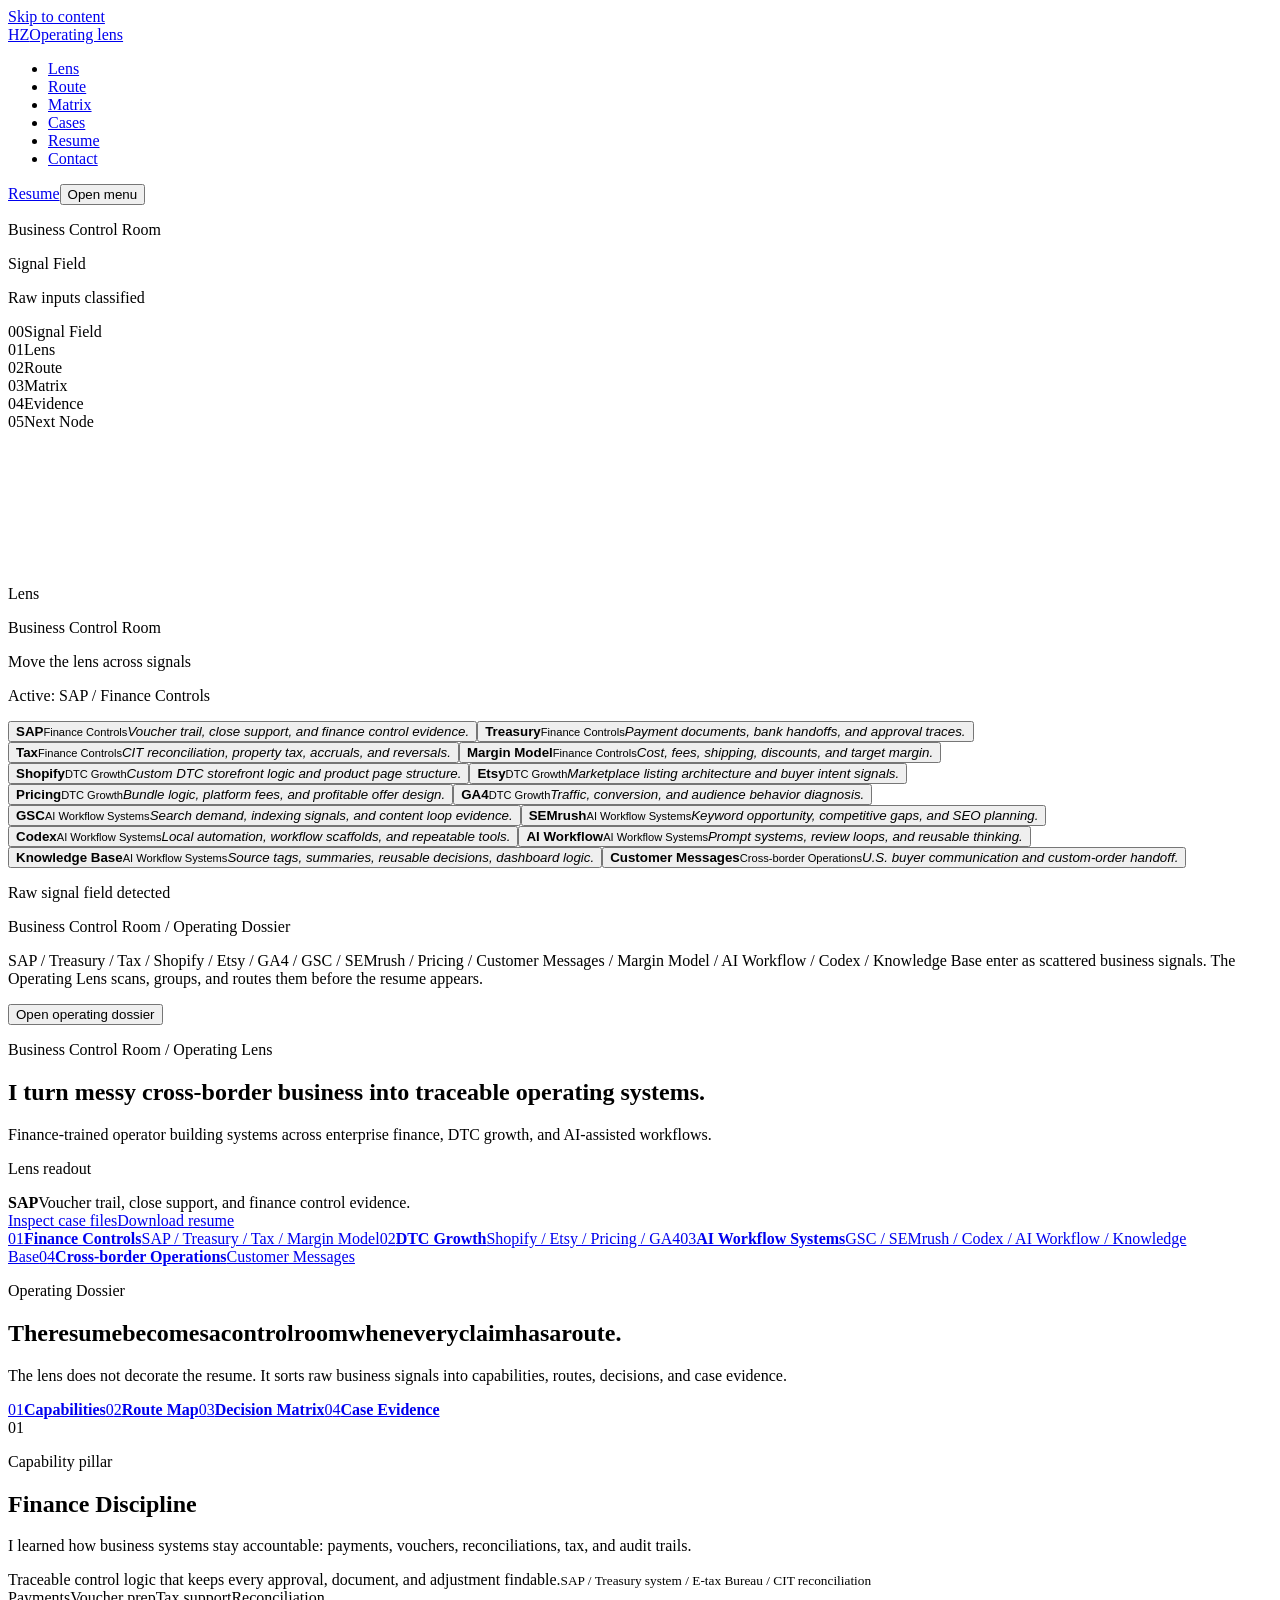
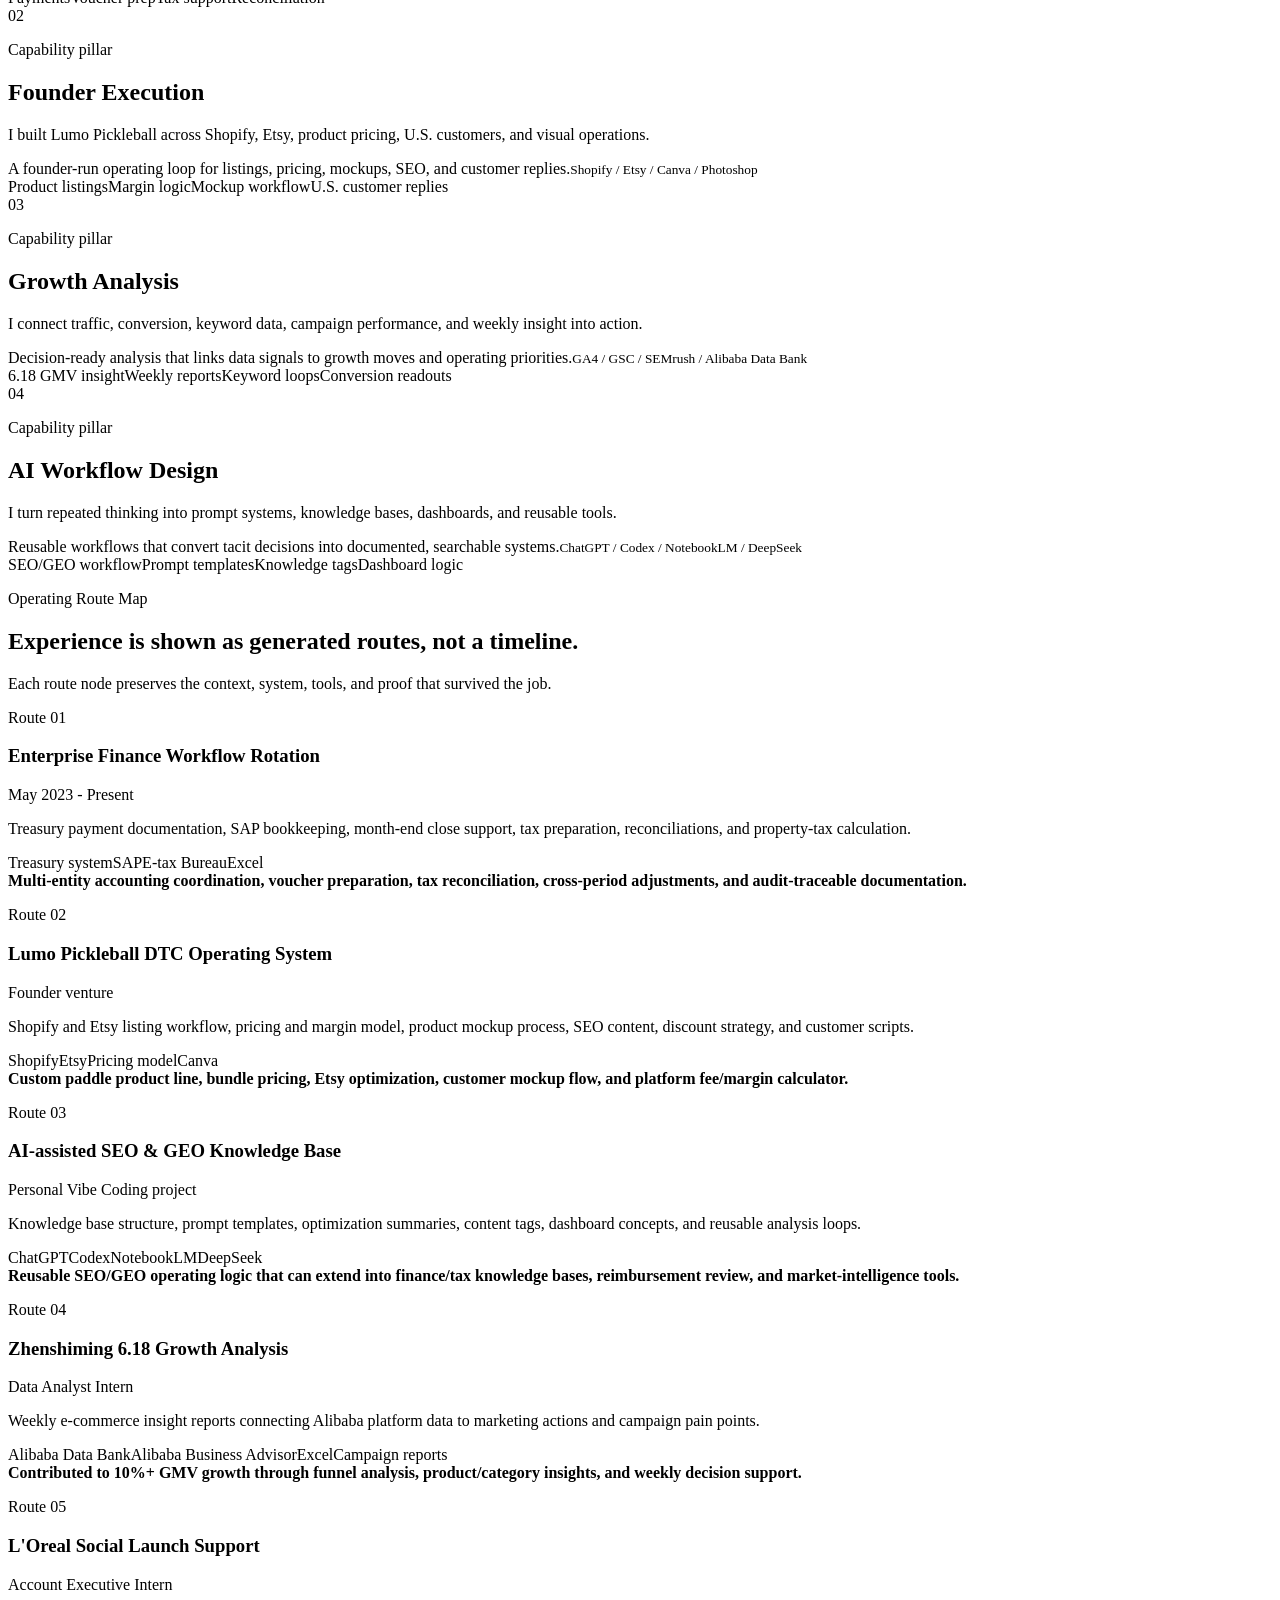
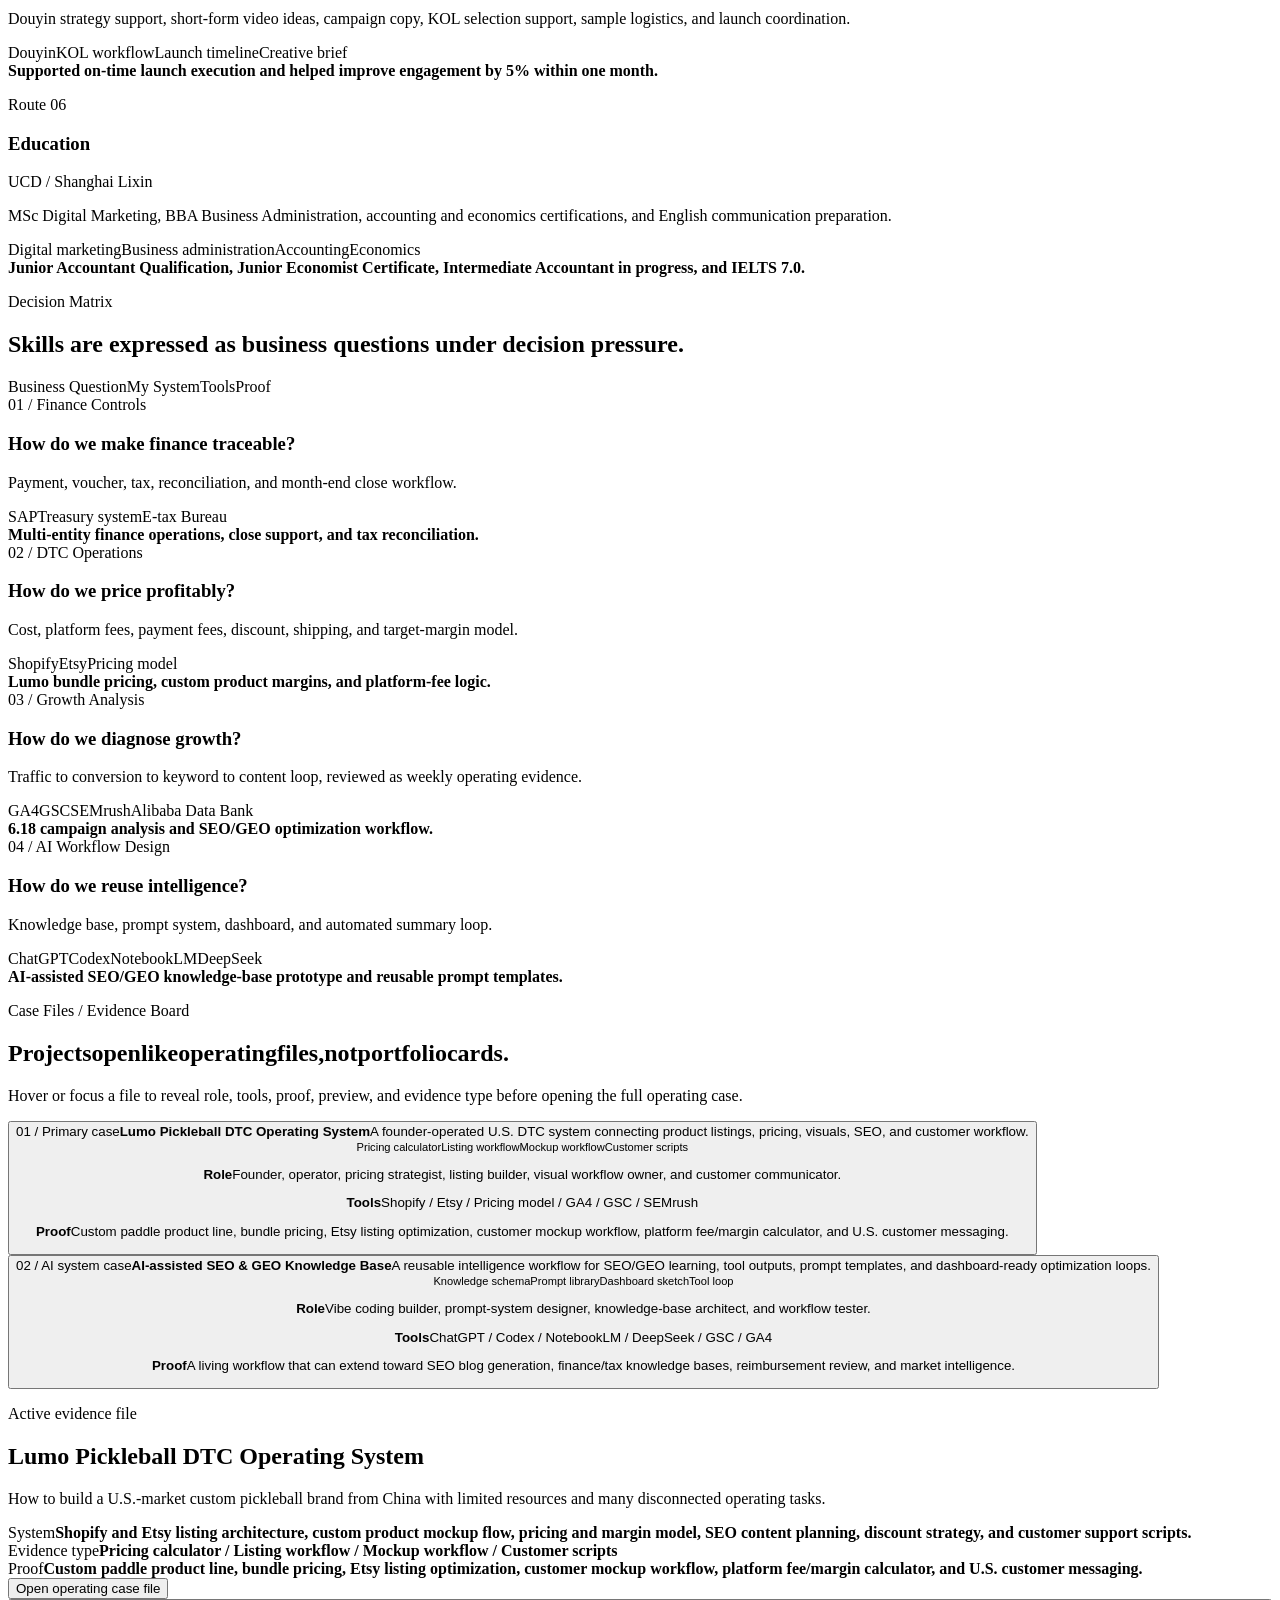
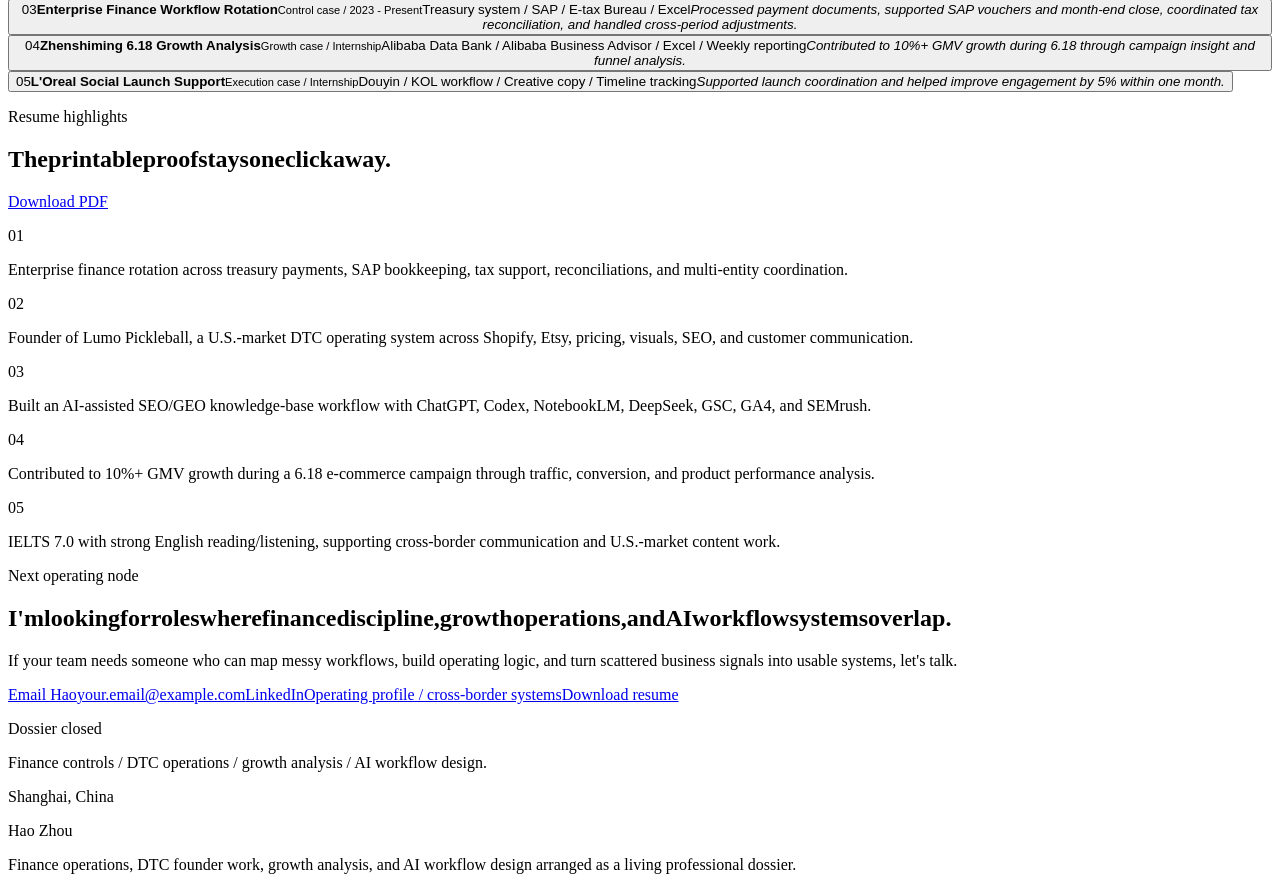
==== commit 26bd6151: "Deploy operating lens entry rebuild" ====
--- a/index.html
+++ b/index.html
@@ -1 +1 @@
-<!DOCTYPE html><html lang="en"><head><meta charSet="utf-8"/><meta name="viewport" content="width=device-width, initial-scale=1"/><link rel="stylesheet" href="/hao-resume-portfolio-preview/_next/static/chunks/1op-7u-c8nei6.css" data-precedence="next"/><link rel="preload" as="script" fetchPriority="low" href="/hao-resume-portfolio-preview/_next/static/chunks/29qsgk5k1iak_.js"/><script src="/hao-resume-portfolio-preview/_next/static/chunks/1xvro6d7yqzos.js" async=""></script><script src="/hao-resume-portfolio-preview/_next/static/chunks/19ged501mvj25.js" async=""></script><script src="/hao-resume-portfolio-preview/_next/static/chunks/turbopack-3o7kclih3jizl.js" async=""></script><script src="/hao-resume-portfolio-preview/_next/static/chunks/1b7_wgb0tfe3t.js" async=""></script><script src="/hao-resume-portfolio-preview/_next/static/chunks/3o_5a4-zgshqb.js" async=""></script><meta name="theme-color" content="#050505"/><title>Hao Zhou - Operating Lens Portfolio</title><meta name="description" content="A resume-first operating dossier for Hao Zhou, connecting enterprise finance, DTC growth, and AI workflow systems."/><link rel="icon" href="/hao-resume-portfolio-preview/icon.svg?icon.1ys6leh6l5zaa.svg" sizes="any" type="image/svg+xml"/><script src="/hao-resume-portfolio-preview/_next/static/chunks/0cz1d0mv5g_q7.js" noModule=""></script></head><body><div hidden=""><!--$--><!--/$--></div><div class="signal-entry fixed inset-0 z-[120] bg-[#030506] text-[var(--foreground)]" style="clip-path:inset(0 0 0 0)" role="dialog" aria-label="Opening operating dossier"><div class="signal-entry-grid" aria-hidden="true"></div><button type="button" class="entry-skip" data-cursor-label="Skip">Skip opening</button><div class="section-shell relative z-10 grid min-h-screen grid-rows-[auto_1fr_auto] gap-6 py-8 sm:py-10"><header class="entry-topbar" data-entry-copy="true"><p class="mono-label text-[var(--accent)]">Business Control Room</p><p class="mono-label text-[var(--muted)]">Opening operating dossier</p><p class="mono-label text-[var(--muted)]">14<!-- --> raw signals</p></header><div class="entry-theater"><div class="entry-signal-field" aria-hidden="true"><span class="entry-scan-beam" data-entry-scan="true"></span><span class="entry-node" data-entry-node="true" style="left:12%;top:24%">SAP</span><span class="entry-node" data-entry-node="true" style="left:28%;top:15%">Treasury</span><span class="entry-node" data-entry-node="true" style="left:48%;top:31%">Tax</span><span class="entry-node" data-entry-node="true" style="left:69%;top:18%">Margin Model</span><span class="entry-node" data-entry-node="true" style="left:84%;top:34%">Shopify</span><span class="entry-node" data-entry-node="true" style="left:22%;top:52%">Etsy</span><span class="entry-node" data-entry-node="true" style="left:43%;top:63%">Pricing</span><span class="entry-node" data-entry-node="true" style="left:62%;top:52%">GA4</span><span class="entry-node" data-entry-node="true" style="left:78%;top:70%">GSC</span><span class="entry-node" data-entry-node="true" style="left:15%;top:76%">SEMrush</span><span class="entry-node" data-entry-node="true" style="left:36%;top:82%">Codex</span><span class="entry-node" data-entry-node="true" style="left:55%;top:78%">AI Workflow</span><span class="entry-node" data-entry-node="true" style="left:72%;top:44%">Knowledge Base</span><span class="entry-node" data-entry-node="true" style="left:88%;top:58%">Customer Messages</span></div><div class="entry-dossier-card" data-entry-copy="true"><p class="mono-label text-[var(--accent)]">Operating Lens scanning</p><h1>Messy signals are being routed into an operating system.</h1><p>SAP, tax, Shopify, GA4, customer messages, margin logic, AI workflow, and knowledge base signals are sorted before the resume appears.</p></div></div><div class="entry-route-output" aria-label="Generated operating routes"><div class="entry-route" data-entry-route="true"><span class="mono-label text-[var(--accent)]">0<!-- -->1</span><strong>Finance Controls</strong><span>4<!-- --> signals filed</span></div><div class="entry-route" data-entry-route="true"><span class="mono-label text-[var(--accent)]">0<!-- -->2</span><strong>DTC Growth</strong><span>4<!-- --> signals filed</span></div><div class="entry-route" data-entry-route="true"><span class="mono-label text-[var(--accent)]">0<!-- -->3</span><strong>AI Workflow Systems</strong><span>5<!-- --> signals filed</span></div><div class="entry-route" data-entry-route="true"><span class="mono-label text-[var(--accent)]">0<!-- -->4</span><strong>Cross-border Operations</strong><span>1<!-- --> signals filed</span></div></div></div></div><a href="#main-content" class="fixed left-4 top-4 z-[140] -translate-y-24 bg-[var(--foreground)] px-4 py-3 text-sm font-semibold text-[var(--background)] transition-transform focus:translate-y-0">Skip to content</a><header class="fixed inset-x-0 top-0 z-[100] px-4 py-4 sm:px-6"><div class="mx-auto grid h-[58px] max-w-[var(--max)] grid-cols-[auto_1fr_auto] items-center gap-4 border border-[var(--line)] bg-[rgba(5,6,7,0.72)] px-4 backdrop-blur-xl"><a href="#top" aria-label="Hao Zhou home" class="flex items-center gap-3" data-cursor-label="Home"><span class="grid h-9 w-9 place-items-center border border-[rgba(var(--accent-rgb),0.45)] text-sm font-semibold text-[var(--accent)]">HZ</span><span class="hidden text-xs font-semibold uppercase text-[var(--muted-strong)] sm:inline">Operating lens</span></a><nav class="hidden justify-self-center lg:block" aria-label="Primary"><ul class="flex items-center gap-7"><li><a href="#about" class="nav-link text-sm text-[var(--muted)] transition-colors hover:text-[var(--foreground)]" data-cursor-label="Lens"><span>Lens</span></a></li><li><a href="#experience" class="nav-link text-sm text-[var(--muted)] transition-colors hover:text-[var(--foreground)]" data-cursor-label="Route"><span>Route</span></a></li><li><a href="#skills" class="nav-link text-sm text-[var(--muted)] transition-colors hover:text-[var(--foreground)]" data-cursor-label="Matrix"><span>Matrix</span></a></li><li><a href="#projects" class="nav-link text-sm text-[var(--muted)] transition-colors hover:text-[var(--foreground)]" data-cursor-label="Cases"><span>Cases</span></a></li><li><a href="#resume" class="nav-link text-sm text-[var(--muted)] transition-colors hover:text-[var(--foreground)]" data-cursor-label="Resume"><span>Resume</span></a></li><li><a href="#contact" class="nav-link text-sm text-[var(--muted)] transition-colors hover:text-[var(--foreground)]" data-cursor-label="Contact"><span>Contact</span></a></li></ul></nav><div class="flex items-center justify-end gap-2"><a href="/hao-resume-portfolio-preview/resume/Hao_Zhou_Resume.pdf" class="hidden min-h-10 items-center border border-[var(--line-strong)] px-4 text-sm text-[var(--foreground)] transition-colors hover:border-[rgba(var(--accent-rgb),0.8)] sm:inline-flex" data-cursor-label="PDF">Resume</a><button type="button" aria-expanded="false" aria-controls="site-menu" class="grid h-10 w-10 place-items-center border border-[var(--line-strong)] text-[var(--foreground)] transition-colors hover:border-[rgba(var(--accent-rgb),0.8)]" data-cursor-label="Menu"><span class="sr-only">Open menu</span><span class="relative h-3.5 w-5" aria-hidden="true"><span class="absolute left-0 top-0 h-px w-5 bg-current transition-transform "></span><span class="absolute bottom-0 left-0 h-px w-5 bg-current transition-transform "></span></span></button></div></div></header><div class="control-room"><div class="control-room-backplane" aria-hidden="true"></div><aside class="control-status-dock" aria-hidden="true"><p class="mono-label text-[var(--accent)]">Business Control Room</p><p class="mt-3 text-sm leading-5 text-[var(--foreground)]">Signal Field</p><p class="mt-1 text-xs leading-5 text-[var(--muted)]">Raw inputs classified</p></aside><aside class="control-state-rail" aria-hidden="true"><div class="control-state-row" data-active="true"><span class="mono-label">00</span><span>Signal Field</span></div><div class="control-state-row" data-active="false"><span class="mono-label">01</span><span>Lens</span></div><div class="control-state-row" data-active="false"><span class="mono-label">02</span><span>Route</span></div><div class="control-state-row" data-active="false"><span class="mono-label">03</span><span>Matrix</span></div><div class="control-state-row" data-active="false"><span class="mono-label">04</span><span>Evidence</span></div><div class="control-state-row" data-active="false"><span class="mono-label">05</span><span>Next Node</span></div></aside><div class="relative z-10"><main id="main-content" class="relative overflow-hidden"><section id="top" class="lens-world-hero relative min-h-screen overflow-hidden border-b border-[var(--line)] pt-[var(--nav-h)]" aria-label="Operating Lens hero" style="--lens-x:68%;--lens-y:44%"><div class="noise-layer"></div><canvas class="absolute inset-0 h-full w-full opacity-90" aria-hidden="true"></canvas><div class="lens-world-depth" aria-hidden="true"></div><div class="hero-lens-cursor" aria-hidden="true"><span>Lens</span></div><div class="section-shell relative z-10 grid min-h-[calc(100vh-var(--nav-h))] grid-rows-[auto_1fr_auto] gap-5 py-6 sm:py-8"><div class="lens-topline" data-control-strip="true"><p class="mono-label text-[var(--accent)]">Business Control Room</p><p class="mono-label text-[var(--muted)]">Move the lens across signals</p><p class="mono-label text-[var(--muted)]">Active: <!-- -->SAP<!-- --> / <!-- -->Finance Controls</p></div><div class="lens-composition" data-lens-stage="true"><div class="signal-field-map" aria-label="Business signal field"><button type="button" class="hero-signal" data-hero-node="true" data-active="true" data-lane="Finance Controls" style="left:65.44%;top:31.840000000000003%" data-cursor="true" data-cursor-label="SAP"><b>SAP</b><small>Finance Controls</small><em>Voucher trail, close support, and finance control evidence.</em></button><button type="button" class="hero-signal" data-hero-node="true" data-active="false" data-lane="Finance Controls" style="left:70.2%;top:50.56%" data-cursor="true" data-cursor-label="Treasury"><b>Treasury</b><small>Finance Controls</small><em>Payment documents, bank handoffs, and approval traces.</em></button><button type="button" class="hero-signal" data-hero-node="true" data-active="false" data-lane="Finance Controls" style="left:67.48%;top:66.94%" data-cursor="true" data-cursor-label="Tax"><b>Tax</b><small>Finance Controls</small><em>CIT reconciliation, property tax, accruals, and reversals.</em></button><button type="button" class="hero-signal" data-hero-node="true" data-active="false" data-lane="Finance Controls" style="left:84.48%;top:52.120000000000005%" data-cursor="true" data-cursor-label="Margin Model"><b>Margin Model</b><small>Finance Controls</small><em>Cost, fees, shipping, discounts, and target margin.</em></button><button type="button" class="hero-signal" data-hero-node="true" data-active="false" data-lane="DTC Growth" style="left:77%;top:24.04%" data-cursor="true" data-cursor-label="Shopify"><b>Shopify</b><small>DTC Growth</small><em>Custom DTC storefront logic and product page structure.</em></button><button type="button" class="hero-signal" data-hero-node="true" data-active="false" data-lane="DTC Growth" style="left:83.12%;top:38.08%" data-cursor="true" data-cursor-label="Etsy"><b>Etsy</b><small>DTC Growth</small><em>Marketplace listing architecture and buyer intent signals.</em></button><button type="button" class="hero-signal" data-hero-node="true" data-active="false" data-lane="DTC Growth" style="left:79.72%;top:63.040000000000006%" data-cursor="true" data-cursor-label="Pricing"><b>Pricing</b><small>DTC Growth</small><em>Bundle logic, platform fees, and profitable offer design.</em></button><button type="button" class="hero-signal" data-hero-node="true" data-active="false" data-lane="DTC Growth" style="left:87.2%;top:58.36%" data-cursor="true" data-cursor-label="GA4"><b>GA4</b><small>DTC Growth</small><em>Traffic, conversion, and audience behavior diagnosis.</em></button><button type="button" class="hero-signal" data-hero-node="true" data-active="false" data-lane="AI Workflow Systems" style="left:73.6%;top:38.08%" data-cursor="true" data-cursor-label="GSC"><b>GSC</b><small>AI Workflow Systems</small><em>Search demand, indexing signals, and content loop evidence.</em></button><button type="button" class="hero-signal" data-hero-node="true" data-active="false" data-lane="AI Workflow Systems" style="left:82.44%;top:70.84%" data-cursor="true" data-cursor-label="SEMrush"><b>SEMrush</b><small>AI Workflow Systems</small><em>Keyword opportunity, competitive gaps, and SEO planning.</em></button><button type="button" class="hero-signal" data-hero-node="true" data-active="false" data-lane="AI Workflow Systems" style="left:89.92%;top:28.72%" data-cursor="true" data-cursor-label="Codex"><b>Codex</b><small>AI Workflow Systems</small><em>Local automation, workflow scaffolds, and repeatable tools.</em></button><button type="button" class="hero-signal" data-hero-node="true" data-active="false" data-lane="AI Workflow Systems" style="left:75.64%;top:73.96%" data-cursor="true" data-cursor-label="AI Workflow"><b>AI Workflow</b><small>AI Workflow Systems</small><em>Prompt systems, review loops, and reusable thinking.</em></button><button type="button" class="hero-signal" data-hero-node="true" data-active="false" data-lane="AI Workflow Systems" style="left:86.52%;top:20.92%" data-cursor="true" data-cursor-label="Knowledge Base"><b>Knowledge Base</b><small>AI Workflow Systems</small><em>Source tags, summaries, reusable decisions, dashboard logic.</em></button><button type="button" class="hero-signal" data-hero-node="true" data-active="false" data-lane="Cross-border Operations" style="left:85.16%;top:17.8%" data-cursor="true" data-cursor-label="Customer Messages"><b>Customer Messages</b><small>Cross-border Operations</small><em>U.S. buyer communication and custom-order handoff.</em></button></div><div class="hero-output"><p class="mono-label text-[var(--accent)]">Business Control Room / Operating Lens</p><h1 aria-label="I turn messy cross-border business into traceable operating systems." class="mt-5 max-w-4xl text-5xl font-semibold leading-none text-[var(--foreground)] sm:text-6xl lg:text-7xl xl:text-[5.15rem]"><span aria-hidden="true" class="reveal-mask inline-block pr-[0.18em]"><span data-word="true" class="inline-block">I</span></span><span aria-hidden="true" class="reveal-mask inline-block pr-[0.18em]"><span data-word="true" class="inline-block">turn</span></span><span aria-hidden="true" class="reveal-mask inline-block pr-[0.18em]"><span data-word="true" class="inline-block">messy</span></span><span aria-hidden="true" class="reveal-mask inline-block pr-[0.18em]"><span data-word="true" class="inline-block">cross-border</span></span><span aria-hidden="true" class="reveal-mask inline-block pr-[0.18em]"><span data-word="true" class="inline-block">business</span></span><span aria-hidden="true" class="reveal-mask inline-block pr-[0.18em]"><span data-word="true" class="inline-block">into</span></span><span aria-hidden="true" class="reveal-mask inline-block pr-[0.18em]"><span data-word="true" class="inline-block">traceable</span></span><span aria-hidden="true" class="reveal-mask inline-block pr-[0.18em]"><span data-word="true" class="inline-block">operating</span></span><span aria-hidden="true" class="reveal-mask inline-block pr-[0.18em]"><span data-word="true" class="inline-block">systems.</span></span></h1><p class="mt-7 max-w-2xl text-pretty text-lg leading-8 text-[var(--muted-strong)] sm:text-xl">Finance-trained operator building systems across enterprise finance, DTC growth, and AI-assisted workflows.</p><div class="lens-readout" aria-live="polite"><p class="mono-label text-[var(--accent)]">Lens readout</p><strong>SAP</strong><span>Voucher trail, close support, and finance control evidence.</span></div><div class="mt-8 flex flex-col gap-3 sm:flex-row"><a class="transition-transform duration-200 ease-out route-button" href="#projects" data-cursor-label="Cases">Inspect case files</a><a class="transition-transform duration-200 ease-out route-button" href="/hao-resume-portfolio-preview/resume/Hao_Zhou_Resume.pdf" data-variant="quiet" data-cursor-label="PDF">Download resume</a></div></div></div><div class="lens-route-output" data-signal-tape="true"><a href="#about" class="lens-route" data-active="true"><span class="mono-label text-[var(--accent)]">0<!-- -->1</span><strong>Finance Controls</strong><span>SAP / Treasury / Tax / Margin Model</span></a><a href="#experience" class="lens-route" data-active="false"><span class="mono-label text-[var(--accent)]">0<!-- -->2</span><strong>DTC Growth</strong><span>Shopify / Etsy / Pricing / GA4</span></a><a href="#experience" class="lens-route" data-active="false"><span class="mono-label text-[var(--accent)]">0<!-- -->3</span><strong>AI Workflow Systems</strong><span>GSC / SEMrush / Codex / AI Workflow / Knowledge Base</span></a><a href="#experience" class="lens-route" data-active="false"><span class="mono-label text-[var(--accent)]">0<!-- -->4</span><strong>Cross-border Operations</strong><span>Customer Messages</span></a></div></div></section><section id="about" class="dossier-system border-b border-[var(--line)]"><div class="section-shell"><div class="dossier-cover"><p class="mono-label text-[var(--accent)]">Operating Dossier</p><h2 aria-label="The resume becomes a control room when every claim has a route." class="mt-6 max-w-6xl text-5xl font-semibold leading-none text-[var(--foreground)] sm:text-6xl lg:text-8xl"><span aria-hidden="true" class="reveal-mask inline-block pr-[0.18em]"><span data-word="true" class="inline-block">The</span></span><span aria-hidden="true" class="reveal-mask inline-block pr-[0.18em]"><span data-word="true" class="inline-block">resume</span></span><span aria-hidden="true" class="reveal-mask inline-block pr-[0.18em]"><span data-word="true" class="inline-block">becomes</span></span><span aria-hidden="true" class="reveal-mask inline-block pr-[0.18em]"><span data-word="true" class="inline-block">a</span></span><span aria-hidden="true" class="reveal-mask inline-block pr-[0.18em]"><span data-word="true" class="inline-block">control</span></span><span aria-hidden="true" class="reveal-mask inline-block pr-[0.18em]"><span data-word="true" class="inline-block">room</span></span><span aria-hidden="true" class="reveal-mask inline-block pr-[0.18em]"><span data-word="true" class="inline-block">when</span></span><span aria-hidden="true" class="reveal-mask inline-block pr-[0.18em]"><span data-word="true" class="inline-block">every</span></span><span aria-hidden="true" class="reveal-mask inline-block pr-[0.18em]"><span data-word="true" class="inline-block">claim</span></span><span aria-hidden="true" class="reveal-mask inline-block pr-[0.18em]"><span data-word="true" class="inline-block">has</span></span><span aria-hidden="true" class="reveal-mask inline-block pr-[0.18em]"><span data-word="true" class="inline-block">a</span></span><span aria-hidden="true" class="reveal-mask inline-block pr-[0.18em]"><span data-word="true" class="inline-block">route.</span></span></h2><p class="mt-8 max-w-2xl text-pretty text-lg leading-8 text-[var(--muted-strong)]">The lens does not decorate the resume. It sorts raw business signals into capabilities, routes, decisions, and case evidence.</p></div><div class="dossier-stage"><aside class="dossier-index" aria-label="Dossier structure"><a href="#about" class="dossier-index-row"><span class="mono-label text-[var(--accent)]">0<!-- -->1</span><strong>Capabilities</strong></a><a href="#experience" class="dossier-index-row"><span class="mono-label text-[var(--accent)]">0<!-- -->2</span><strong>Route Map</strong></a><a href="#skills" class="dossier-index-row"><span class="mono-label text-[var(--accent)]">0<!-- -->3</span><strong>Decision Matrix</strong></a><a href="#projects" class="dossier-index-row"><span class="mono-label text-[var(--accent)]">0<!-- -->4</span><strong>Case Evidence</strong></a></aside><div class="capability-console"><article class="capability-tile" data-pillar="true" data-cursor="true" data-cursor-label="Finance Discipline"><div class="capability-orbit" aria-hidden="true"><span>01</span></div><p class="mono-label text-[var(--accent)]">Capability pillar</p><h2>Finance Discipline</h2><p>I learned how business systems stay accountable: payments, vouchers, reconciliations, tax, and audit trails.</p><div class="capability-proof"><span>Traceable control logic that keeps every approval, document, and adjustment findable.</span><small>SAP / Treasury system / E-tax Bureau / CIT reconciliation</small></div><div class="capability-evidence-run"><span>Payments</span><span>Voucher prep</span><span>Tax support</span><span>Reconciliation</span></div><span class="capability-route-line" style="--delay:0s"></span></article><article class="capability-tile" data-pillar="true" data-cursor="true" data-cursor-label="Founder Execution"><div class="capability-orbit" aria-hidden="true"><span>02</span></div><p class="mono-label text-[var(--accent)]">Capability pillar</p><h2>Founder Execution</h2><p>I built Lumo Pickleball across Shopify, Etsy, product pricing, U.S. customers, and visual operations.</p><div class="capability-proof"><span>A founder-run operating loop for listings, pricing, mockups, SEO, and customer replies.</span><small>Shopify / Etsy / Canva / Photoshop</small></div><div class="capability-evidence-run"><span>Product listings</span><span>Margin logic</span><span>Mockup workflow</span><span>U.S. customer replies</span></div><span class="capability-route-line" style="--delay:0.12s"></span></article><article class="capability-tile" data-pillar="true" data-cursor="true" data-cursor-label="Growth Analysis"><div class="capability-orbit" aria-hidden="true"><span>03</span></div><p class="mono-label text-[var(--accent)]">Capability pillar</p><h2>Growth Analysis</h2><p>I connect traffic, conversion, keyword data, campaign performance, and weekly insight into action.</p><div class="capability-proof"><span>Decision-ready analysis that links data signals to growth moves and operating priorities.</span><small>GA4 / GSC / SEMrush / Alibaba Data Bank</small></div><div class="capability-evidence-run"><span>6.18 GMV insight</span><span>Weekly reports</span><span>Keyword loops</span><span>Conversion readouts</span></div><span class="capability-route-line" style="--delay:0.24s"></span></article><article class="capability-tile" data-pillar="true" data-cursor="true" data-cursor-label="AI Workflow Design"><div class="capability-orbit" aria-hidden="true"><span>04</span></div><p class="mono-label text-[var(--accent)]">Capability pillar</p><h2>AI Workflow Design</h2><p>I turn repeated thinking into prompt systems, knowledge bases, dashboards, and reusable tools.</p><div class="capability-proof"><span>Reusable workflows that convert tacit decisions into documented, searchable systems.</span><small>ChatGPT / Codex / NotebookLM / DeepSeek</small></div><div class="capability-evidence-run"><span>SEO/GEO workflow</span><span>Prompt templates</span><span>Knowledge tags</span><span>Dashboard logic</span></div><span class="capability-route-line" style="--delay:0.36s"></span></article></div></div></div><div id="experience" class="route-map-chapter"><div class="section-shell"><div class="route-map-header"><p class="mono-label text-[var(--accent)]">Operating Route Map</p><h2>Experience is shown as generated routes, not a timeline.</h2><p>Each route node preserves the context, system, tools, and proof that survived the job.</p></div><div class="route-map-canvas" aria-label="Operating route map"><span class="dossier-route-line" aria-hidden="true"></span><article class="route-map-node" data-route-node="true" style="left:7%;top:8%" data-cursor="true" data-cursor-label="Finance Controls"><p class="mono-label text-[var(--accent)]">Route <!-- -->01</p><h3>Enterprise Finance Workflow Rotation</h3><p class="route-node-period">May 2023 - Present</p><p>Treasury payment documentation, SAP bookkeeping, month-end close support, tax preparation, reconciliations, and property-tax calculation.</p><div><span>Treasury system</span><span>SAP</span><span>E-tax Bureau</span><span>Excel</span></div><strong>Multi-entity accounting coordination, voucher preparation, tax reconciliation, cross-period adjustments, and audit-traceable documentation.</strong></article><article class="route-map-node" data-route-node="true" style="left:47%;top:17%" data-cursor="true" data-cursor-label="DTC Growth"><p class="mono-label text-[var(--accent)]">Route <!-- -->02</p><h3>Lumo Pickleball DTC Operating System</h3><p class="route-node-period">Founder venture</p><p>Shopify and Etsy listing workflow, pricing and margin model, product mockup process, SEO content, discount strategy, and customer scripts.</p><div><span>Shopify</span><span>Etsy</span><span>Pricing model</span><span>Canva</span></div><strong>Custom paddle product line, bundle pricing, Etsy optimization, customer mockup flow, and platform fee/margin calculator.</strong></article><article class="route-map-node" data-route-node="true" style="left:18%;top:37%" data-cursor="true" data-cursor-label="AI Workflow Systems"><p class="mono-label text-[var(--accent)]">Route <!-- -->03</p><h3>AI-assisted SEO &amp; GEO Knowledge Base</h3><p class="route-node-period">Personal Vibe Coding project</p><p>Knowledge base structure, prompt templates, optimization summaries, content tags, dashboard concepts, and reusable analysis loops.</p><div><span>ChatGPT</span><span>Codex</span><span>NotebookLM</span><span>DeepSeek</span></div><strong>Reusable SEO/GEO operating logic that can extend into finance/tax knowledge bases, reimbursement review, and market-intelligence tools.</strong></article><article class="route-map-node" data-route-node="true" style="left:62%;top:48%" data-cursor="true" data-cursor-label="Growth Analysis"><p class="mono-label text-[var(--accent)]">Route <!-- -->04</p><h3>Zhenshiming 6.18 Growth Analysis</h3><p class="route-node-period">Data Analyst Intern</p><p>Weekly e-commerce insight reports connecting Alibaba platform data to marketing actions and campaign pain points.</p><div><span>Alibaba Data Bank</span><span>Alibaba Business Advisor</span><span>Excel</span><span>Campaign reports</span></div><strong>Contributed to 10%+ GMV growth through funnel analysis, product/category insights, and weekly decision support.</strong></article><article class="route-map-node" data-route-node="true" style="left:32%;top:68%" data-cursor="true" data-cursor-label="Cross-border Operations"><p class="mono-label text-[var(--accent)]">Route <!-- -->05</p><h3>L&#x27;Oreal Social Launch Support</h3><p class="route-node-period">Account Executive Intern</p><p>Douyin strategy support, short-form video ideas, campaign copy, KOL selection support, sample logistics, and launch coordination.</p><div><span>Douyin</span><span>KOL workflow</span><span>Launch timeline</span><span>Creative brief</span></div><strong>Supported on-time launch execution and helped improve engagement by 5% within one month.</strong></article><article class="route-map-node" data-route-node="true" style="left:72%;top:78%" data-cursor="true" data-cursor-label="Business Foundation"><p class="mono-label text-[var(--accent)]">Route <!-- -->06</p><h3>Education</h3><p class="route-node-period">UCD / Shanghai Lixin</p><p>MSc Digital Marketing, BBA Business Administration, accounting and economics certifications, and English communication preparation.</p><div><span>Digital marketing</span><span>Business administration</span><span>Accounting</span><span>Economics</span></div><strong>Junior Accountant Qualification, Junior Economist Certificate, Intermediate Accountant in progress, and IELTS 7.0.</strong></article></div></div></div><div id="skills" class="matrix-chapter"><div class="section-shell"><div class="matrix-header"><p class="mono-label text-[var(--accent)]">Decision Matrix</p><h2>Skills are expressed as business questions under decision pressure.</h2></div><div class="decision-board" aria-label="Decision matrix"><div class="decision-board-heading" aria-hidden="true"><span class="mono-label">Business Question</span><span class="mono-label">My System</span><span class="mono-label">Tools</span><span class="mono-label">Proof</span></div><article class="decision-row" data-matrix-row="true" data-cursor="true" data-cursor-label="Finance Controls"><div class="decision-question"><span class="mono-label text-[var(--accent)]">0<!-- -->1<!-- --> / <!-- -->Finance Controls</span><h3>How do we make finance traceable?</h3></div><p>Payment, voucher, tax, reconciliation, and month-end close workflow.</p><div class="decision-tools"><span>SAP</span><span>Treasury system</span><span>E-tax Bureau</span></div><strong>Multi-entity finance operations, close support, and tax reconciliation.</strong></article><article class="decision-row" data-matrix-row="true" data-cursor="true" data-cursor-label="DTC Operations"><div class="decision-question"><span class="mono-label text-[var(--accent)]">0<!-- -->2<!-- --> / <!-- -->DTC Operations</span><h3>How do we price profitably?</h3></div><p>Cost, platform fees, payment fees, discount, shipping, and target-margin model.</p><div class="decision-tools"><span>Shopify</span><span>Etsy</span><span>Pricing model</span></div><strong>Lumo bundle pricing, custom product margins, and platform-fee logic.</strong></article><article class="decision-row" data-matrix-row="true" data-cursor="true" data-cursor-label="Growth Analysis"><div class="decision-question"><span class="mono-label text-[var(--accent)]">0<!-- -->3<!-- --> / <!-- -->Growth Analysis</span><h3>How do we diagnose growth?</h3></div><p>Traffic to conversion to keyword to content loop, reviewed as weekly operating evidence.</p><div class="decision-tools"><span>GA4</span><span>GSC</span><span>SEMrush</span><span>Alibaba Data Bank</span></div><strong>6.18 campaign analysis and SEO/GEO optimization workflow.</strong></article><article class="decision-row" data-matrix-row="true" data-cursor="true" data-cursor-label="AI Workflow Design"><div class="decision-question"><span class="mono-label text-[var(--accent)]">0<!-- -->4<!-- --> / <!-- -->AI Workflow Design</span><h3>How do we reuse intelligence?</h3></div><p>Knowledge base, prompt system, dashboard, and automated summary loop.</p><div class="decision-tools"><span>ChatGPT</span><span>Codex</span><span>NotebookLM</span><span>DeepSeek</span></div><strong>AI-assisted SEO/GEO knowledge-base prototype and reusable prompt templates.</strong></article></div></div></div></section><section id="projects" class="evidence-board-section border-b border-[var(--line)]"><div class="section-shell"><div class="evidence-board-header"><div><p class="mono-label text-[var(--accent)]">Case Files / Evidence Board</p><h2 aria-label="Projects open like operating files, not portfolio cards." class="mt-6 max-w-5xl text-5xl font-semibold leading-none text-[var(--foreground)] sm:text-6xl lg:text-8xl"><span aria-hidden="true" class="reveal-mask inline-block pr-[0.18em]"><span data-word="true" class="inline-block">Projects</span></span><span aria-hidden="true" class="reveal-mask inline-block pr-[0.18em]"><span data-word="true" class="inline-block">open</span></span><span aria-hidden="true" class="reveal-mask inline-block pr-[0.18em]"><span data-word="true" class="inline-block">like</span></span><span aria-hidden="true" class="reveal-mask inline-block pr-[0.18em]"><span data-word="true" class="inline-block">operating</span></span><span aria-hidden="true" class="reveal-mask inline-block pr-[0.18em]"><span data-word="true" class="inline-block">files,</span></span><span aria-hidden="true" class="reveal-mask inline-block pr-[0.18em]"><span data-word="true" class="inline-block">not</span></span><span aria-hidden="true" class="reveal-mask inline-block pr-[0.18em]"><span data-word="true" class="inline-block">portfolio</span></span><span aria-hidden="true" class="reveal-mask inline-block pr-[0.18em]"><span data-word="true" class="inline-block">cards.</span></span></h2></div><p>Hover or focus a file to reveal role, tools, proof, preview, and evidence type before opening the full operating case.</p></div><div class="evidence-board" data-project-showcase="true"><div class="evidence-primary-zone"><button type="button" class="major-case-file" data-rank="primary" data-active="true" data-evidence-card="true" data-cursor="true" data-cursor-label="Open case file"><span class="case-file-index mono-label text-[var(--accent)]">0<!-- -->1<!-- --> / <!-- -->Primary case</span><strong>Lumo Pickleball DTC Operating System</strong><span>A founder-operated U.S. DTC system connecting product listings, pricing, visuals, SEO, and customer workflow.</span><div class="case-file-evidence"><small>Pricing calculator</small><small>Listing workflow</small><small>Mockup workflow</small><small>Customer scripts</small></div><div class="case-hover-reveal"><p><b>Role</b>Founder, operator, pricing strategist, listing builder, visual workflow owner, and customer communicator.</p><p><b>Tools</b>Shopify / Etsy / Pricing model / GA4 / GSC / SEMrush</p><p><b>Proof</b>Custom paddle product line, bundle pricing, Etsy listing optimization, customer mockup workflow, platform fee/margin calculator, and U.S. customer messaging.</p></div></button><button type="button" class="major-case-file" data-rank="secondary" data-active="false" data-evidence-card="true" data-cursor="true" data-cursor-label="Open case file"><span class="case-file-index mono-label text-[var(--accent)]">0<!-- -->2<!-- --> / <!-- -->AI system case</span><strong>AI-assisted SEO &amp; GEO Knowledge Base</strong><span>A reusable intelligence workflow for SEO/GEO learning, tool outputs, prompt templates, and dashboard-ready optimization loops.</span><div class="case-file-evidence"><small>Knowledge schema</small><small>Prompt library</small><small>Dashboard sketch</small><small>Tool loop</small></div><div class="case-hover-reveal"><p><b>Role</b>Vibe coding builder, prompt-system designer, knowledge-base architect, and workflow tester.</p><p><b>Tools</b>ChatGPT / Codex / NotebookLM / DeepSeek / GSC / GA4</p><p><b>Proof</b>A living workflow that can extend toward SEO blog generation, finance/tax knowledge bases, reimbursement review, and market intelligence.</p></div></button></div><aside class="evidence-inspector" aria-live="polite"><p class="mono-label text-[var(--accent)]">Active evidence file</p><h2>Lumo Pickleball DTC Operating System</h2><p>How to build a U.S.-market custom pickleball brand from China with limited resources and many disconnected operating tasks.</p><div class="inspector-grid"><div><span class="mono-label text-[var(--muted)]">System</span><strong>Shopify and Etsy listing architecture, custom product mockup flow, pricing and margin model, SEO content planning, discount strategy, and customer support scripts.</strong></div><div><span class="mono-label text-[var(--muted)]">Evidence type</span><strong>Pricing calculator / Listing workflow / Mockup workflow / Customer scripts</strong></div><div><span class="mono-label text-[var(--muted)]">Proof</span><strong>Custom paddle product line, bundle pricing, Etsy listing optimization, customer mockup workflow, platform fee/margin calculator, and U.S. customer messaging.</strong></div></div><button type="button" class="route-button" data-cursor-label="Open case">Open operating case file</button></aside><div class="case-pin-field" aria-label="Additional operating cases"><button type="button" class="case-pin" data-active="false" data-evidence-card="true" data-cursor="true" data-cursor-label="Inspect"><span class="mono-label text-[var(--accent)]">0<!-- -->3</span><strong>Enterprise Finance Workflow Rotation</strong><small>Control case<!-- --> / <!-- -->2023 - Present</small><span>Treasury system / SAP / E-tax Bureau / Excel</span><em>Processed payment documents, supported SAP vouchers and month-end close, coordinated tax reconciliation, and handled cross-period adjustments.</em></button><button type="button" class="case-pin" data-active="false" data-evidence-card="true" data-cursor="true" data-cursor-label="Inspect"><span class="mono-label text-[var(--accent)]">0<!-- -->4</span><strong>Zhenshiming 6.18 Growth Analysis</strong><small>Growth case<!-- --> / <!-- -->Internship</small><span>Alibaba Data Bank / Alibaba Business Advisor / Excel / Weekly reporting</span><em>Contributed to 10%+ GMV growth during 6.18 through campaign insight and funnel analysis.</em></button><button type="button" class="case-pin" data-active="false" data-evidence-card="true" data-cursor="true" data-cursor-label="Inspect"><span class="mono-label text-[var(--accent)]">0<!-- -->5</span><strong>L&#x27;Oreal Social Launch Support</strong><small>Execution case<!-- --> / <!-- -->Internship</small><span>Douyin / KOL workflow / Creative copy / Timeline tracking</span><em>Supported launch coordination and helped improve engagement by 5% within one month.</em></button></div></div></div></section><section id="resume" class="border-b border-[var(--line)] py-24 sm:py-32"><div class="section-shell grid gap-12 lg:grid-cols-[0.45fr_1fr] lg:items-start"><div class="lg:sticky lg:top-28"><p class="mono-label text-[var(--accent)]">Resume highlights</p><h2 aria-label="The printable proof stays one click away." class="mt-6 max-w-lg text-4xl font-semibold leading-tight sm:text-5xl"><span aria-hidden="true" class="reveal-mask inline-block pr-[0.18em]"><span data-word="true" class="inline-block">The</span></span><span aria-hidden="true" class="reveal-mask inline-block pr-[0.18em]"><span data-word="true" class="inline-block">printable</span></span><span aria-hidden="true" class="reveal-mask inline-block pr-[0.18em]"><span data-word="true" class="inline-block">proof</span></span><span aria-hidden="true" class="reveal-mask inline-block pr-[0.18em]"><span data-word="true" class="inline-block">stays</span></span><span aria-hidden="true" class="reveal-mask inline-block pr-[0.18em]"><span data-word="true" class="inline-block">one</span></span><span aria-hidden="true" class="reveal-mask inline-block pr-[0.18em]"><span data-word="true" class="inline-block">click</span></span><span aria-hidden="true" class="reveal-mask inline-block pr-[0.18em]"><span data-word="true" class="inline-block">away.</span></span></h2><div class="mt-8"><a class="transition-transform duration-200 ease-out route-button" href="/hao-resume-portfolio-preview/resume/Hao_Zhou_Resume.pdf" data-cursor-label="PDF">Download PDF</a></div></div><div class="grid gap-4"><article data-matrix-row="true" class="grid gap-5 border border-[var(--line)] bg-[rgba(17,17,17,0.46)] p-5 sm:grid-cols-[6rem_1fr] sm:p-7"><p class="mono-label text-[var(--accent)]">0<!-- -->1</p><p class="text-pretty text-xl leading-8 text-[var(--muted-strong)]">Enterprise finance rotation across treasury payments, SAP bookkeeping, tax support, reconciliations, and multi-entity coordination.</p></article><article data-matrix-row="true" class="grid gap-5 border border-[var(--line)] bg-[rgba(17,17,17,0.46)] p-5 sm:grid-cols-[6rem_1fr] sm:p-7"><p class="mono-label text-[var(--accent)]">0<!-- -->2</p><p class="text-pretty text-xl leading-8 text-[var(--muted-strong)]">Founder of Lumo Pickleball, a U.S.-market DTC operating system across Shopify, Etsy, pricing, visuals, SEO, and customer communication.</p></article><article data-matrix-row="true" class="grid gap-5 border border-[var(--line)] bg-[rgba(17,17,17,0.46)] p-5 sm:grid-cols-[6rem_1fr] sm:p-7"><p class="mono-label text-[var(--accent)]">0<!-- -->3</p><p class="text-pretty text-xl leading-8 text-[var(--muted-strong)]">Built an AI-assisted SEO/GEO knowledge-base workflow with ChatGPT, Codex, NotebookLM, DeepSeek, GSC, GA4, and SEMrush.</p></article><article data-matrix-row="true" class="grid gap-5 border border-[var(--line)] bg-[rgba(17,17,17,0.46)] p-5 sm:grid-cols-[6rem_1fr] sm:p-7"><p class="mono-label text-[var(--accent)]">0<!-- -->4</p><p class="text-pretty text-xl leading-8 text-[var(--muted-strong)]">Contributed to 10%+ GMV growth during a 6.18 e-commerce campaign through traffic, conversion, and product performance analysis.</p></article><article data-matrix-row="true" class="grid gap-5 border border-[var(--line)] bg-[rgba(17,17,17,0.46)] p-5 sm:grid-cols-[6rem_1fr] sm:p-7"><p class="mono-label text-[var(--accent)]">0<!-- -->5</p><p class="text-pretty text-xl leading-8 text-[var(--muted-strong)]">IELTS 7.0 with strong English reading/listening, supporting cross-border communication and U.S.-market content work.</p></article></div></div></section><section id="contact" class="relative overflow-hidden py-24 sm:py-36"><div class="section-shell"><div class="final-route" data-contact-route="true" aria-hidden="true"></div><div class="grid gap-12 border-t border-[var(--line)] pt-12 lg:grid-cols-[0.66fr_0.34fr] lg:items-end"><div><p class="mono-label text-[var(--accent)]">Next operating node</p><h2 aria-label="I&#x27;m looking for roles where finance discipline, growth operations, and AI workflow systems overlap." class="mt-7 max-w-5xl text-4xl font-semibold leading-tight text-[var(--foreground)] sm:text-6xl lg:text-7xl"><span aria-hidden="true" class="reveal-mask inline-block pr-[0.18em]"><span data-word="true" class="inline-block">I&#x27;m</span></span><span aria-hidden="true" class="reveal-mask inline-block pr-[0.18em]"><span data-word="true" class="inline-block">looking</span></span><span aria-hidden="true" class="reveal-mask inline-block pr-[0.18em]"><span data-word="true" class="inline-block">for</span></span><span aria-hidden="true" class="reveal-mask inline-block pr-[0.18em]"><span data-word="true" class="inline-block">roles</span></span><span aria-hidden="true" class="reveal-mask inline-block pr-[0.18em]"><span data-word="true" class="inline-block">where</span></span><span aria-hidden="true" class="reveal-mask inline-block pr-[0.18em]"><span data-word="true" class="inline-block">finance</span></span><span aria-hidden="true" class="reveal-mask inline-block pr-[0.18em]"><span data-word="true" class="inline-block">discipline,</span></span><span aria-hidden="true" class="reveal-mask inline-block pr-[0.18em]"><span data-word="true" class="inline-block">growth</span></span><span aria-hidden="true" class="reveal-mask inline-block pr-[0.18em]"><span data-word="true" class="inline-block">operations,</span></span><span aria-hidden="true" class="reveal-mask inline-block pr-[0.18em]"><span data-word="true" class="inline-block">and</span></span><span aria-hidden="true" class="reveal-mask inline-block pr-[0.18em]"><span data-word="true" class="inline-block">AI</span></span><span aria-hidden="true" class="reveal-mask inline-block pr-[0.18em]"><span data-word="true" class="inline-block">workflow</span></span><span aria-hidden="true" class="reveal-mask inline-block pr-[0.18em]"><span data-word="true" class="inline-block">systems</span></span><span aria-hidden="true" class="reveal-mask inline-block pr-[0.18em]"><span data-word="true" class="inline-block">overlap.</span></span></h2><p class="mt-10 max-w-2xl text-pretty text-lg leading-8 text-[var(--muted-strong)] sm:text-xl sm:leading-9">If your team needs someone who can map messy workflows, build operating logic, and turn scattered business signals into usable systems, let&#x27;s talk.</p></div><div class="grid gap-3"><a class="transition-transform duration-200 ease-out contact-link group" href="mailto:your.email@example.com?subject=Portfolio%20conversation%20with%20Hao%20Zhou" data-cursor-label="Email"><span>Email Hao</span><span class="text-[var(--muted)] transition-colors group-hover:text-[var(--accent)]">your.email@example.com</span></a><a class="transition-transform duration-200 ease-out contact-link group" href="https://www.linkedin.com/" data-cursor-label="LinkedIn" target="_blank" rel="noreferrer"><span>LinkedIn</span><span class="text-[var(--muted)] transition-colors group-hover:text-[var(--accent)]">Operating profile / cross-border systems</span></a><a class="transition-transform duration-200 ease-out route-button mt-4" href="/hao-resume-portfolio-preview/resume/Hao_Zhou_Resume.pdf" data-cursor-label="PDF">Download resume</a></div></div><div class="mt-20 grid gap-3 border-t border-[var(--line)] pt-6 text-sm text-[var(--muted)] sm:grid-cols-[0.28fr_1fr_0.24fr]"><p class="mono-label text-[var(--accent)]">Dossier closed</p><p>Finance controls / DTC operations / growth analysis / AI workflow design.</p><p class="sm:text-right">Shanghai, China</p></div></div></section></main></div></div><footer class="border-t border-[var(--line)] bg-[#050505] py-10"><div class="section-shell flex flex-col gap-6 text-sm text-[var(--muted)] sm:flex-row sm:items-center sm:justify-between"><p class="mono-label text-[var(--foreground)]">Hao Zhou</p><p class="max-w-2xl text-pretty leading-6">Finance operations, DTC founder work, growth analysis, and AI workflow design arranged as a living professional dossier.</p></div></footer><!--$--><!--/$--><script src="/hao-resume-portfolio-preview/_next/static/chunks/29qsgk5k1iak_.js" id="_R_" async=""></script><script>(self.__next_f=self.__next_f||[]).push([0])</script><script>self.__next_f.push([1,"1:\"$Sreact.fragment\"\n2:I[89243,[\"/hao-resume-portfolio-preview/_next/static/chunks/1b7_wgb0tfe3t.js\"],\"default\"]\n3:I[15649,[\"/hao-resume-portfolio-preview/_next/static/chunks/1b7_wgb0tfe3t.js\"],\"default\"]\n4:I[12693,[\"/hao-resume-portfolio-preview/_next/static/chunks/1b7_wgb0tfe3t.js\",\"/hao-resume-portfolio-preview/_next/static/chunks/3o_5a4-zgshqb.js\"],\"SmoothScrollProvider\"]\n5:I[11737,[\"/hao-resume-portfolio-preview/_next/static/chunks/1b7_wgb0tfe3t.js\",\"/hao-resume-portfolio-preview/_next/static/chunks/3o_5a4-zgshqb.js\"],\"Preloader\"]\n6:I[44805,[\"/hao-resume-portfolio-preview/_next/static/chunks/1b7_wgb0tfe3t.js\",\"/hao-resume-portfolio-preview/_next/static/chunks/3o_5a4-zgshqb.js\"],\"CustomCursor\"]\n7:I[72776,[\"/hao-resume-portfolio-preview/_next/static/chunks/1b7_wgb0tfe3t.js\",\"/hao-resume-portfolio-preview/_next/static/chunks/3o_5a4-zgshqb.js\"],\"Navigation\"]\n8:I[87260,[\"/hao-resume-portfolio-preview/_next/static/chunks/1b7_wgb0tfe3t.js\",\"/hao-resume-portfolio-preview/_next/static/chunks/3o_5a4-zgshqb.js\"],\"ControlRoomFrame\"]\n9:I[23218,[\"/hao-resume-portfolio-preview/_next/static/chunks/1b7_wgb0tfe3t.js\",\"/hao-resume-portfolio-preview/_next/static/chunks/3o_5a4-zgshqb.js\"],\"OperatingLensHero\"]\na:I[27251,[\"/hao-resume-portfolio-preview/_next/static/chunks/1b7_wgb0tfe3t.js\",\"/hao-resume-portfolio-preview/_next/static/chunks/3o_5a4-zgshqb.js\"],\"AnimatedText\"]\n1b:I[95325,[\"/hao-resume-portfolio-preview/_next/static/chunks/1b7_wgb0tfe3t.js\"],\"default\",1]\n:HL[\"/hao-resume-portfolio-preview/_next/static/chunks/1op-7u-c8nei6.css\",\"style\"]\n"])</script><script>self.__next_f.push([1,"0:{\"P\":null,\"c\":[\"\",\"\"],\"q\":\"\",\"i\":false,\"f\":[[[\"\",{\"children\":[\"__PAGE__\",{}]},\"$undefined\",\"$undefined\",16],[[\"$\",\"$1\",\"c\",{\"children\":[[[\"$\",\"link\",\"0\",{\"rel\":\"stylesheet\",\"href\":\"/hao-resume-portfolio-preview/_next/static/chunks/1op-7u-c8nei6.css\",\"precedence\":\"next\",\"crossOrigin\":\"$undefined\",\"nonce\":\"$undefined\"}],[\"$\",\"script\",\"script-0\",{\"src\":\"/hao-resume-portfolio-preview/_next/static/chunks/1b7_wgb0tfe3t.js\",\"async\":true,\"nonce\":\"$undefined\"}]],[\"$\",\"html\",null,{\"lang\":\"en\",\"children\":[\"$\",\"body\",null,{\"children\":[\"$\",\"$L2\",null,{\"parallelRouterKey\":\"children\",\"error\":\"$undefined\",\"errorStyles\":\"$undefined\",\"errorScripts\":\"$undefined\",\"template\":[\"$\",\"$L3\",null,{}],\"templateStyles\":\"$undefined\",\"templateScripts\":\"$undefined\",\"notFound\":[[[\"$\",\"title\",null,{\"children\":\"404: This page could not be found.\"}],[\"$\",\"div\",null,{\"style\":{\"fontFamily\":\"system-ui,\\\"Segoe UI\\\",Roboto,Helvetica,Arial,sans-serif,\\\"Apple Color Emoji\\\",\\\"Segoe UI Emoji\\\"\",\"height\":\"100vh\",\"textAlign\":\"center\",\"display\":\"flex\",\"flexDirection\":\"column\",\"alignItems\":\"center\",\"justifyContent\":\"center\"},\"children\":[\"$\",\"div\",null,{\"children\":[[\"$\",\"style\",null,{\"dangerouslySetInnerHTML\":{\"__html\":\"body{color:#000;background:#fff;margin:0}.next-error-h1{border-right:1px solid rgba(0,0,0,.3)}@media (prefers-color-scheme:dark){body{color:#fff;background:#000}.next-error-h1{border-right:1px solid rgba(255,255,255,.3)}}\"}}],[\"$\",\"h1\",null,{\"className\":\"next-error-h1\",\"style\":{\"display\":\"inline-block\",\"margin\":\"0 20px 0 0\",\"padding\":\"0 23px 0 0\",\"fontSize\":24,\"fontWeight\":500,\"verticalAlign\":\"top\",\"lineHeight\":\"49px\"},\"children\":404}],[\"$\",\"div\",null,{\"style\":{\"display\":\"inline-block\"},\"children\":[\"$\",\"h2\",null,{\"style\":{\"fontSize\":14,\"fontWeight\":400,\"lineHeight\":\"49px\",\"margin\":0},\"children\":\"This page could not be found.\"}]}]]}]}]],[]],\"forbidden\":\"$undefined\",\"unauthorized\":\"$undefined\"}]}]}]]}],{\"children\":[[\"$\",\"$1\",\"c\",{\"children\":[[\"$\",\"$L4\",null,{\"children\":[[\"$\",\"$L5\",null,{}],[\"$\",\"$L6\",null,{}],[\"$\",\"$L7\",null,{}],[\"$\",\"$L8\",null,{\"children\":[\"$\",\"main\",null,{\"id\":\"main-content\",\"className\":\"relative overflow-hidden\",\"children\":[[\"$\",\"$L9\",null,{}],[\"$\",\"section\",null,{\"id\":\"about\",\"className\":\"dossier-system border-b border-[var(--line)]\",\"children\":[[\"$\",\"div\",null,{\"className\":\"section-shell\",\"children\":[[\"$\",\"div\",null,{\"className\":\"dossier-cover\",\"children\":[[\"$\",\"p\",null,{\"className\":\"mono-label text-[var(--accent)]\",\"children\":\"Operating Dossier\"}],[\"$\",\"$La\",null,{\"text\":\"The resume becomes a control room when every claim has a route.\",\"className\":\"mt-6 max-w-6xl text-5xl font-semibold leading-none text-[var(--foreground)] sm:text-6xl lg:text-8xl\"}],[\"$\",\"p\",null,{\"className\":\"mt-8 max-w-2xl text-pretty text-lg leading-8 text-[var(--muted-strong)]\",\"children\":\"The lens does not decorate the resume. It sorts raw business signals into capabilities, routes, decisions, and case evidence.\"}]]}],[\"$\",\"div\",null,{\"className\":\"dossier-stage\",\"children\":[[\"$\",\"aside\",null,{\"className\":\"dossier-index\",\"aria-label\":\"Dossier structure\",\"children\":[[\"$\",\"a\",\"Capabilities\",{\"href\":\"#about\",\"className\":\"dossier-index-row\",\"children\":[[\"$\",\"span\",null,{\"className\":\"mono-label text-[var(--accent)]\",\"children\":[\"0\",1]}],[\"$\",\"strong\",null,{\"children\":\"Capabilities\"}]]}],[\"$\",\"a\",\"Route Map\",{\"href\":\"#experience\",\"className\":\"dossier-index-row\",\"children\":[[\"$\",\"span\",null,{\"className\":\"mono-label text-[var(--accent)]\",\"children\":[\"0\",2]}],[\"$\",\"strong\",null,{\"children\":\"Route Map\"}]]}],[\"$\",\"a\",\"Decision Matrix\",{\"href\":\"#skills\",\"className\":\"dossier-index-row\",\"children\":[[\"$\",\"span\",null,{\"className\":\"mono-label text-[var(--accent)]\",\"children\":[\"0\",3]}],[\"$\",\"strong\",null,{\"children\":\"Decision Matrix\"}]]}],[\"$\",\"a\",\"Case Evidence\",{\"href\":\"#projects\",\"className\":\"dossier-index-row\",\"children\":[[\"$\",\"span\",null,{\"className\":\"mono-label text-[var(--accent)]\",\"children\":[\"0\",4]}],[\"$\",\"strong\",null,{\"children\":\"Case Evidence\"}]]}]]}],[\"$\",\"div\",null,{\"className\":\"capability-console\",\"children\":[[\"$\",\"article\",\"Finance Discipline\",{\"className\":\"capability-tile\",\"data-pillar\":true,\"data-cursor\":true,\"data-cursor-label\":\"Finance Discipline\",\"children\":[[\"$\",\"div\",null,{\"className\":\"capability-orbit\",\"aria-hidden\":\"true\",\"children\":[\"$\",\"span\",null,{\"children\":\"01\"}]}],[\"$\",\"p\",null,{\"className\":\"mono-label text-[var(--accent)]\",\"children\":\"Capability pillar\"}],[\"$\",\"h2\",null,{\"children\":\"Finance Discipline\"}],[\"$\",\"p\",null,{\"children\":\"I learned how business systems stay accountable: payments, vouchers, reconciliations, tax, and audit trails.\"}],[\"$\",\"div\",null,{\"className\":\"capability-proof\",\"children\":[\"$Lb\",\"$Lc\"]}],\"$Ld\",\"$Le\"]}],\"$Lf\",\"$L10\",\"$L11\"]}]]}]]}],\"$L12\",\"$L13\"]}],\"$L14\",\"$L15\",\"$L16\"]}]}],\"$L17\"]}],[\"$L18\"],\"$L19\"]}],{},null,false,null]},null,false,null],\"$L1a\",false]],\"m\":\"$undefined\",\"G\":[\"$1b\",[\"$L1c\"]],\"S\":true,\"h\":null,\"s\":\"$undefined\",\"l\":\"$undefined\",\"p\":\"$undefined\",\"d\":\"$undefined\",\"b\":\"E92LxDk61DdkVWh_3F6Uc\"}\n"])</script><script>self.__next_f.push([1,"21:I[38817,[\"/hao-resume-portfolio-preview/_next/static/chunks/1b7_wgb0tfe3t.js\",\"/hao-resume-portfolio-preview/_next/static/chunks/3o_5a4-zgshqb.js\"],\"ProjectGallery\"]\n22:I[51264,[\"/hao-resume-portfolio-preview/_next/static/chunks/1b7_wgb0tfe3t.js\",\"/hao-resume-portfolio-preview/_next/static/chunks/3o_5a4-zgshqb.js\"],\"MagneticLink\"]\n23:I[35073,[\"/hao-resume-portfolio-preview/_next/static/chunks/1b7_wgb0tfe3t.js\"],\"OutletBoundary\"]\n24:\"$Sreact.suspense\"\n26:I[35073,[\"/hao-resume-portfolio-preview/_next/static/chunks/1b7_wgb0tfe3t.js\"],\"ViewportBoundary\"]\n28:I[35073,[\"/hao-resume-portfolio-preview/_next/static/chunks/1b7_wgb0tfe3t.js\"],\"MetadataBoundary\"]\nb:[\"$\",\"span\",null,{\"children\":\"Traceable control logic that keeps every approval, document, and adjustment findable.\"}]\nc:[\"$\",\"small\",null,{\"children\":\"SAP / Treasury system / E-tax Bureau / CIT reconciliation\"}]\nd:[\"$\",\"div\",null,{\"className\":\"capability-evidence-run\",\"children\":[[\"$\",\"span\",\"Payments\",{\"children\":\"Payments\"}],[\"$\",\"span\",\"Voucher prep\",{\"children\":\"Voucher prep\"}],[\"$\",\"span\",\"Tax support\",{\"children\":\"Tax support\"}],[\"$\",\"span\",\"Reconciliation\",{\"children\":\"Reconciliation\"}]]}]\ne:[\"$\",\"span\",null,{\"className\":\"capability-route-line\",\"style\":{\"--delay\":\"0s\"}}]\nf:[\"$\",\"article\",\"Founder Execution\",{\"className\":\"capability-tile\",\"data-pillar\":true,\"data-cursor\":true,\"data-cursor-label\":\"Founder Execution\",\"children\":[[\"$\",\"div\",null,{\"className\":\"capability-orbit\",\"aria-hidden\":\"true\",\"children\":[\"$\",\"span\",null,{\"children\":\"02\"}]}],[\"$\",\"p\",null,{\"className\":\"mono-label text-[var(--accent)]\",\"children\":\"Capability pillar\"}],[\"$\",\"h2\",null,{\"children\":\"Founder Execution\"}],[\"$\",\"p\",null,{\"children\":\"I built Lumo Pickleball across Shopify, Etsy, product pricing, U.S. customers, and visual operations.\"}],[\"$\",\"div\",null,{\"className\":\"capability-proof\",\"children\":[[\"$\",\"span\",null,{\"children\":\"A founder-run operating loop for listings, pricing, mockups, SEO, and customer replies.\"}],[\"$\",\"small\",null,{\"children\":\"Shopify / Etsy / Canva / Photoshop\"}]]}],[\"$\",\"div\",null,{\"className\":\"capability-evidence-run\",\"children\":[[\"$\",\"span\",\"Product listings\",{\"children\":\"Product listings\"}],[\"$\",\"span\",\"Margin logic\",{\"children\":\"Margin logic\"}],[\"$\",\"span\",\"Mockup workflow\",{\"children\":\"Mockup workflow\"}],[\"$\",\"span\",\"U.S. customer replies\",{\"children\":\"U.S. customer replies\"}]]}],[\"$\",\"span\",null,{\"className\":\"capability-route-line\",\"style\":{\"--delay\":\"0.12s\"}}]]}]\n10:[\"$\",\"article\",\"Growth Analysis\",{\"className\":\"capability-tile\",\"data-pillar\":true,\"data-cursor\":true,\"data-cursor-label\":\"Growth Analysis\",\"children\":[[\"$\",\"div\",null,{\"className\":\"capability-orbit\",\"aria-hidden\":\"true\",\"children\":[\"$\",\"span\",null,{\"children\":\"03\"}]}],[\"$\",\"p\",null,{\"className\":\"mono-label text-[var(--accent)]\",\"children\":\"Capability pillar\"}],[\"$\",\"h2\",null,{\"children\":\"Growth Analysis\"}],[\"$\",\"p\",null,{\"children\":\"I connect traffic, conversion, keyword data, campaign performance, and weekly insight into action.\"}],[\"$\",\"div\",null,{\"className\":\"capability-proof\",\"children\":[[\"$\",\"span\",null,{\"children\":\"Decision-ready analysis that links data signals to growth moves and operating priorities.\"}],[\"$\",\"small\",null,{\"children\":\"GA4 / GSC / SEMrush / Alibaba Data Bank\"}]]}],[\"$\",\"div\",null,{\"className\":\"capability-evidence-run\",\"children\":[[\"$\",\"span\",\"6.18 GMV insight\",{\"children\":\"6.18 GMV insight\"}],[\"$\",\"span\",\"Weekly reports\",{\"children\":\"Weekly reports\"}],[\"$\",\"span\",\"Keyword loops\",{\"children\":\"Keyword loops\"}],[\"$\",\"span\",\"Conversion readouts\",{\"children\":\"Conversion readouts\"}]]}],[\"$\",\"span\",null,{\"className\":\"capability-route-line\",\"style\":{\"--delay\":\"0.24s\"}}]]}]\n11:[\"$\",\"article\",\"AI Workflow Design\",{\"className\":\"capability-tile\",\"data-pillar\":true,\"data-cursor\":true,\"data-cursor-label\":\"AI Workflow Design\",\"children\":[[\"$\",\"div\",null,{\"className\":\"capability-orbit\",\"aria-hidden\":\"true\",\"children\":[\"$\",\"span\",null,{\"children\":\"04\"}]}],[\"$\",\"p\",null,{\"className\":\"mono-label text-[var(--accent)]\",\"children\":\"Capability pillar\"}],[\"$\",\"h2\",null,{\"children\":\"AI Workflow Desi"])</script><script>self.__next_f.push([1,"gn\"}],[\"$\",\"p\",null,{\"children\":\"I turn repeated thinking into prompt systems, knowledge bases, dashboards, and reusable tools.\"}],[\"$\",\"div\",null,{\"className\":\"capability-proof\",\"children\":[[\"$\",\"span\",null,{\"children\":\"Reusable workflows that convert tacit decisions into documented, searchable systems.\"}],[\"$\",\"small\",null,{\"children\":\"ChatGPT / Codex / NotebookLM / DeepSeek\"}]]}],[\"$\",\"div\",null,{\"className\":\"capability-evidence-run\",\"children\":[[\"$\",\"span\",\"SEO/GEO workflow\",{\"children\":\"SEO/GEO workflow\"}],[\"$\",\"span\",\"Prompt templates\",{\"children\":\"Prompt templates\"}],[\"$\",\"span\",\"Knowledge tags\",{\"children\":\"Knowledge tags\"}],[\"$\",\"span\",\"Dashboard logic\",{\"children\":\"Dashboard logic\"}]]}],[\"$\",\"span\",null,{\"className\":\"capability-route-line\",\"style\":{\"--delay\":\"0.36s\"}}]]}]\n"])</script><script>self.__next_f.push([1,"12:[\"$\",\"div\",null,{\"id\":\"experience\",\"className\":\"route-map-chapter\",\"children\":[\"$\",\"div\",null,{\"className\":\"section-shell\",\"children\":[[\"$\",\"div\",null,{\"className\":\"route-map-header\",\"children\":[[\"$\",\"p\",null,{\"className\":\"mono-label text-[var(--accent)]\",\"children\":\"Operating Route Map\"}],[\"$\",\"h2\",null,{\"children\":\"Experience is shown as generated routes, not a timeline.\"}],[\"$\",\"p\",null,{\"children\":\"Each route node preserves the context, system, tools, and proof that survived the job.\"}]]}],[\"$\",\"div\",null,{\"className\":\"route-map-canvas\",\"aria-label\":\"Operating route map\",\"children\":[[\"$\",\"span\",null,{\"className\":\"dossier-route-line\",\"aria-hidden\":\"true\"}],[[\"$\",\"article\",\"Enterprise Finance Workflow Rotation\",{\"className\":\"route-map-node\",\"data-route-node\":true,\"style\":{\"left\":\"7%\",\"top\":\"8%\"},\"data-cursor\":true,\"data-cursor-label\":\"Finance Controls\",\"children\":[[\"$\",\"p\",null,{\"className\":\"mono-label text-[var(--accent)]\",\"children\":[\"Route \",\"01\"]}],[\"$\",\"h3\",null,{\"children\":\"Enterprise Finance Workflow Rotation\"}],[\"$\",\"p\",null,{\"className\":\"route-node-period\",\"children\":\"May 2023 - Present\"}],[\"$\",\"p\",null,{\"children\":\"Treasury payment documentation, SAP bookkeeping, month-end close support, tax preparation, reconciliations, and property-tax calculation.\"}],[\"$\",\"div\",null,{\"children\":[[\"$\",\"span\",\"Treasury system\",{\"children\":\"Treasury system\"}],[\"$\",\"span\",\"SAP\",{\"children\":\"SAP\"}],[\"$\",\"span\",\"E-tax Bureau\",{\"children\":\"E-tax Bureau\"}],[\"$\",\"span\",\"Excel\",{\"children\":\"Excel\"}]]}],[\"$\",\"strong\",null,{\"children\":\"Multi-entity accounting coordination, voucher preparation, tax reconciliation, cross-period adjustments, and audit-traceable documentation.\"}]]}],[\"$\",\"article\",\"Lumo Pickleball DTC Operating System\",{\"className\":\"route-map-node\",\"data-route-node\":true,\"style\":{\"left\":\"47%\",\"top\":\"17%\"},\"data-cursor\":true,\"data-cursor-label\":\"DTC Growth\",\"children\":[[\"$\",\"p\",null,{\"className\":\"mono-label text-[var(--accent)]\",\"children\":[\"Route \",\"02\"]}],[\"$\",\"h3\",null,{\"children\":\"Lumo Pickleball DTC Operating System\"}],[\"$\",\"p\",null,{\"className\":\"route-node-period\",\"children\":\"Founder venture\"}],[\"$\",\"p\",null,{\"children\":\"Shopify and Etsy listing workflow, pricing and margin model, product mockup process, SEO content, discount strategy, and customer scripts.\"}],[\"$\",\"div\",null,{\"children\":[[\"$\",\"span\",\"Shopify\",{\"children\":\"Shopify\"}],[\"$\",\"span\",\"Etsy\",{\"children\":\"Etsy\"}],[\"$\",\"span\",\"Pricing model\",{\"children\":\"Pricing model\"}],[\"$\",\"span\",\"Canva\",{\"children\":\"Canva\"}]]}],[\"$\",\"strong\",null,{\"children\":\"Custom paddle product line, bundle pricing, Etsy optimization, customer mockup flow, and platform fee/margin calculator.\"}]]}],[\"$\",\"article\",\"AI-assisted SEO \u0026 GEO Knowledge Base\",{\"className\":\"route-map-node\",\"data-route-node\":true,\"style\":{\"left\":\"18%\",\"top\":\"37%\"},\"data-cursor\":true,\"data-cursor-label\":\"AI Workflow Systems\",\"children\":[[\"$\",\"p\",null,{\"className\":\"mono-label text-[var(--accent)]\",\"children\":[\"Route \",\"03\"]}],[\"$\",\"h3\",null,{\"children\":\"AI-assisted SEO \u0026 GEO Knowledge Base\"}],[\"$\",\"p\",null,{\"className\":\"route-node-period\",\"children\":\"Personal Vibe Coding project\"}],[\"$\",\"p\",null,{\"children\":\"Knowledge base structure, prompt templates, optimization summaries, content tags, dashboard concepts, and reusable analysis loops.\"}],[\"$\",\"div\",null,{\"children\":[[\"$\",\"span\",\"ChatGPT\",{\"children\":\"ChatGPT\"}],[\"$\",\"span\",\"Codex\",{\"children\":\"Codex\"}],[\"$\",\"span\",\"NotebookLM\",{\"children\":\"NotebookLM\"}],[\"$\",\"span\",\"DeepSeek\",{\"children\":\"DeepSeek\"}]]}],[\"$\",\"strong\",null,{\"children\":\"Reusable SEO/GEO operating logic that can extend into finance/tax knowledge bases, reimbursement review, and market-intelligence tools.\"}]]}],[\"$\",\"article\",\"Zhenshiming 6.18 Growth Analysis\",{\"className\":\"route-map-node\",\"data-route-node\":true,\"style\":{\"left\":\"62%\",\"top\":\"48%\"},\"data-cursor\":true,\"data-cursor-label\":\"Growth Analysis\",\"children\":[[\"$\",\"p\",null,{\"className\":\"mono-label text-[var(--accent)]\",\"children\":[\"Route \",\"04\"]}],[\"$\",\"h3\",null,{\"children\":\"Zhenshiming 6.18 Growth Analysis\"}],[\"$\",\"p\",null,{\"className\":\"route-node-period\",\"children\":\"Data Analyst Intern\"}],[\"$\",\"p\",null,{\"children\":\"Weekly e-commerce insight reports connecting Alibaba platform data to marketing actions and campaign pain points.\"}],\"$L1d\",\"$L1e\"]}],\"$L1f\",\"$L20\"]]}]]}]}]\n"])</script><script>self.__next_f.push([1,"13:[\"$\",\"div\",null,{\"id\":\"skills\",\"className\":\"matrix-chapter\",\"children\":[\"$\",\"div\",null,{\"className\":\"section-shell\",\"children\":[[\"$\",\"div\",null,{\"className\":\"matrix-header\",\"children\":[[\"$\",\"p\",null,{\"className\":\"mono-label text-[var(--accent)]\",\"children\":\"Decision Matrix\"}],[\"$\",\"h2\",null,{\"children\":\"Skills are expressed as business questions under decision pressure.\"}]]}],[\"$\",\"div\",null,{\"className\":\"decision-board\",\"aria-label\":\"Decision matrix\",\"children\":[[\"$\",\"div\",null,{\"className\":\"decision-board-heading\",\"aria-hidden\":\"true\",\"children\":[[\"$\",\"span\",\"Business Question\",{\"className\":\"mono-label\",\"children\":\"Business Question\"}],[\"$\",\"span\",\"My System\",{\"className\":\"mono-label\",\"children\":\"My System\"}],[\"$\",\"span\",\"Tools\",{\"className\":\"mono-label\",\"children\":\"Tools\"}],[\"$\",\"span\",\"Proof\",{\"className\":\"mono-label\",\"children\":\"Proof\"}]]}],[[\"$\",\"article\",\"How do we make finance traceable?\",{\"className\":\"decision-row\",\"data-matrix-row\":true,\"data-cursor\":true,\"data-cursor-label\":\"Finance Controls\",\"children\":[[\"$\",\"div\",null,{\"className\":\"decision-question\",\"children\":[[\"$\",\"span\",null,{\"className\":\"mono-label text-[var(--accent)]\",\"children\":[\"0\",1,\" / \",\"Finance Controls\"]}],[\"$\",\"h3\",null,{\"children\":\"How do we make finance traceable?\"}]]}],[\"$\",\"p\",null,{\"children\":\"Payment, voucher, tax, reconciliation, and month-end close workflow.\"}],[\"$\",\"div\",null,{\"className\":\"decision-tools\",\"children\":[[\"$\",\"span\",\"SAP\",{\"children\":\"SAP\"}],[\"$\",\"span\",\"Treasury system\",{\"children\":\"Treasury system\"}],[\"$\",\"span\",\"E-tax Bureau\",{\"children\":\"E-tax Bureau\"}]]}],[\"$\",\"strong\",null,{\"children\":\"Multi-entity finance operations, close support, and tax reconciliation.\"}]]}],[\"$\",\"article\",\"How do we price profitably?\",{\"className\":\"decision-row\",\"data-matrix-row\":true,\"data-cursor\":true,\"data-cursor-label\":\"DTC Operations\",\"children\":[[\"$\",\"div\",null,{\"className\":\"decision-question\",\"children\":[[\"$\",\"span\",null,{\"className\":\"mono-label text-[var(--accent)]\",\"children\":[\"0\",2,\" / \",\"DTC Operations\"]}],[\"$\",\"h3\",null,{\"children\":\"How do we price profitably?\"}]]}],[\"$\",\"p\",null,{\"children\":\"Cost, platform fees, payment fees, discount, shipping, and target-margin model.\"}],[\"$\",\"div\",null,{\"className\":\"decision-tools\",\"children\":[[\"$\",\"span\",\"Shopify\",{\"children\":\"Shopify\"}],[\"$\",\"span\",\"Etsy\",{\"children\":\"Etsy\"}],[\"$\",\"span\",\"Pricing model\",{\"children\":\"Pricing model\"}]]}],[\"$\",\"strong\",null,{\"children\":\"Lumo bundle pricing, custom product margins, and platform-fee logic.\"}]]}],[\"$\",\"article\",\"How do we diagnose growth?\",{\"className\":\"decision-row\",\"data-matrix-row\":true,\"data-cursor\":true,\"data-cursor-label\":\"Growth Analysis\",\"children\":[[\"$\",\"div\",null,{\"className\":\"decision-question\",\"children\":[[\"$\",\"span\",null,{\"className\":\"mono-label text-[var(--accent)]\",\"children\":[\"0\",3,\" / \",\"Growth Analysis\"]}],[\"$\",\"h3\",null,{\"children\":\"How do we diagnose growth?\"}]]}],[\"$\",\"p\",null,{\"children\":\"Traffic to conversion to keyword to content loop, reviewed as weekly operating evidence.\"}],[\"$\",\"div\",null,{\"className\":\"decision-tools\",\"children\":[[\"$\",\"span\",\"GA4\",{\"children\":\"GA4\"}],[\"$\",\"span\",\"GSC\",{\"children\":\"GSC\"}],[\"$\",\"span\",\"SEMrush\",{\"children\":\"SEMrush\"}],[\"$\",\"span\",\"Alibaba Data Bank\",{\"children\":\"Alibaba Data Bank\"}]]}],[\"$\",\"strong\",null,{\"children\":\"6.18 campaign analysis and SEO/GEO optimization workflow.\"}]]}],[\"$\",\"article\",\"How do we reuse intelligence?\",{\"className\":\"decision-row\",\"data-matrix-row\":true,\"data-cursor\":true,\"data-cursor-label\":\"AI Workflow Design\",\"children\":[[\"$\",\"div\",null,{\"className\":\"decision-question\",\"children\":[[\"$\",\"span\",null,{\"className\":\"mono-label text-[var(--accent)]\",\"children\":[\"0\",4,\" / \",\"AI Workflow Design\"]}],[\"$\",\"h3\",null,{\"children\":\"How do we reuse intelligence?\"}]]}],[\"$\",\"p\",null,{\"children\":\"Knowledge base, prompt system, dashboard, and automated summary loop.\"}],[\"$\",\"div\",null,{\"className\":\"decision-tools\",\"children\":[[\"$\",\"span\",\"ChatGPT\",{\"children\":\"ChatGPT\"}],[\"$\",\"span\",\"Codex\",{\"children\":\"Codex\"}],[\"$\",\"span\",\"NotebookLM\",{\"children\":\"NotebookLM\"}],[\"$\",\"span\",\"DeepSeek\",{\"children\":\"DeepSeek\"}]]}],[\"$\",\"strong\",null,{\"children\":\"AI-assisted SEO/GEO knowledge-base prototype and reusable prompt templates.\"}]]}]]]}]]}]}]\n"])</script><script>self.__next_f.push([1,"14:[\"$\",\"$L21\",null,{}]\n"])</script><script>self.__next_f.push([1,"15:[\"$\",\"section\",null,{\"id\":\"resume\",\"className\":\"border-b border-[var(--line)] py-24 sm:py-32\",\"children\":[\"$\",\"div\",null,{\"className\":\"section-shell grid gap-12 lg:grid-cols-[0.45fr_1fr] lg:items-start\",\"children\":[[\"$\",\"div\",null,{\"className\":\"lg:sticky lg:top-28\",\"children\":[[\"$\",\"p\",null,{\"className\":\"mono-label text-[var(--accent)]\",\"children\":\"Resume highlights\"}],[\"$\",\"$La\",null,{\"text\":\"The printable proof stays one click away.\",\"className\":\"mt-6 max-w-lg text-4xl font-semibold leading-tight sm:text-5xl\"}],[\"$\",\"div\",null,{\"className\":\"mt-8\",\"children\":[\"$\",\"$L22\",null,{\"href\":\"/hao-resume-portfolio-preview/resume/Hao_Zhou_Resume.pdf\",\"className\":\"route-button\",\"data-cursor-label\":\"PDF\",\"children\":\"Download PDF\"}]}]]}],[\"$\",\"div\",null,{\"className\":\"grid gap-4\",\"children\":[[\"$\",\"article\",\"Enterprise finance rotation across treasury payments, SAP bookkeeping, tax support, reconciliations, and multi-entity coordination.\",{\"data-matrix-row\":true,\"className\":\"grid gap-5 border border-[var(--line)] bg-[rgba(17,17,17,0.46)] p-5 sm:grid-cols-[6rem_1fr] sm:p-7\",\"children\":[[\"$\",\"p\",null,{\"className\":\"mono-label text-[var(--accent)]\",\"children\":[\"0\",1]}],[\"$\",\"p\",null,{\"className\":\"text-pretty text-xl leading-8 text-[var(--muted-strong)]\",\"children\":\"Enterprise finance rotation across treasury payments, SAP bookkeeping, tax support, reconciliations, and multi-entity coordination.\"}]]}],[\"$\",\"article\",\"Founder of Lumo Pickleball, a U.S.-market DTC operating system across Shopify, Etsy, pricing, visuals, SEO, and customer communication.\",{\"data-matrix-row\":true,\"className\":\"grid gap-5 border border-[var(--line)] bg-[rgba(17,17,17,0.46)] p-5 sm:grid-cols-[6rem_1fr] sm:p-7\",\"children\":[[\"$\",\"p\",null,{\"className\":\"mono-label text-[var(--accent)]\",\"children\":[\"0\",2]}],[\"$\",\"p\",null,{\"className\":\"text-pretty text-xl leading-8 text-[var(--muted-strong)]\",\"children\":\"Founder of Lumo Pickleball, a U.S.-market DTC operating system across Shopify, Etsy, pricing, visuals, SEO, and customer communication.\"}]]}],[\"$\",\"article\",\"Built an AI-assisted SEO/GEO knowledge-base workflow with ChatGPT, Codex, NotebookLM, DeepSeek, GSC, GA4, and SEMrush.\",{\"data-matrix-row\":true,\"className\":\"grid gap-5 border border-[var(--line)] bg-[rgba(17,17,17,0.46)] p-5 sm:grid-cols-[6rem_1fr] sm:p-7\",\"children\":[[\"$\",\"p\",null,{\"className\":\"mono-label text-[var(--accent)]\",\"children\":[\"0\",3]}],[\"$\",\"p\",null,{\"className\":\"text-pretty text-xl leading-8 text-[var(--muted-strong)]\",\"children\":\"Built an AI-assisted SEO/GEO knowledge-base workflow with ChatGPT, Codex, NotebookLM, DeepSeek, GSC, GA4, and SEMrush.\"}]]}],[\"$\",\"article\",\"Contributed to 10%+ GMV growth during a 6.18 e-commerce campaign through traffic, conversion, and product performance analysis.\",{\"data-matrix-row\":true,\"className\":\"grid gap-5 border border-[var(--line)] bg-[rgba(17,17,17,0.46)] p-5 sm:grid-cols-[6rem_1fr] sm:p-7\",\"children\":[[\"$\",\"p\",null,{\"className\":\"mono-label text-[var(--accent)]\",\"children\":[\"0\",4]}],[\"$\",\"p\",null,{\"className\":\"text-pretty text-xl leading-8 text-[var(--muted-strong)]\",\"children\":\"Contributed to 10%+ GMV growth during a 6.18 e-commerce campaign through traffic, conversion, and product performance analysis.\"}]]}],[\"$\",\"article\",\"IELTS 7.0 with strong English reading/listening, supporting cross-border communication and U.S.-market content work.\",{\"data-matrix-row\":true,\"className\":\"grid gap-5 border border-[var(--line)] bg-[rgba(17,17,17,0.46)] p-5 sm:grid-cols-[6rem_1fr] sm:p-7\",\"children\":[[\"$\",\"p\",null,{\"className\":\"mono-label text-[var(--accent)]\",\"children\":[\"0\",5]}],[\"$\",\"p\",null,{\"className\":\"text-pretty text-xl leading-8 text-[var(--muted-strong)]\",\"children\":\"IELTS 7.0 with strong English reading/listening, supporting cross-border communication and U.S.-market content work.\"}]]}]]}]]}]}]\n"])</script><script>self.__next_f.push([1,"16:[\"$\",\"section\",null,{\"id\":\"contact\",\"className\":\"relative overflow-hidden py-24 sm:py-36\",\"children\":[\"$\",\"div\",null,{\"className\":\"section-shell\",\"children\":[[\"$\",\"div\",null,{\"className\":\"final-route\",\"data-contact-route\":true,\"aria-hidden\":\"true\"}],[\"$\",\"div\",null,{\"className\":\"grid gap-12 border-t border-[var(--line)] pt-12 lg:grid-cols-[0.66fr_0.34fr] lg:items-end\",\"children\":[[\"$\",\"div\",null,{\"children\":[[\"$\",\"p\",null,{\"className\":\"mono-label text-[var(--accent)]\",\"children\":\"Next operating node\"}],[\"$\",\"$La\",null,{\"text\":\"I'm looking for roles where finance discipline, growth operations, and AI workflow systems overlap.\",\"className\":\"mt-7 max-w-5xl text-4xl font-semibold leading-tight text-[var(--foreground)] sm:text-6xl lg:text-7xl\"}],[\"$\",\"p\",null,{\"className\":\"mt-10 max-w-2xl text-pretty text-lg leading-8 text-[var(--muted-strong)] sm:text-xl sm:leading-9\",\"children\":\"If your team needs someone who can map messy workflows, build operating logic, and turn scattered business signals into usable systems, let's talk.\"}]]}],[\"$\",\"div\",null,{\"className\":\"grid gap-3\",\"children\":[[\"$\",\"$L22\",null,{\"href\":\"mailto:your.email@example.com?subject=Portfolio%20conversation%20with%20Hao%20Zhou\",\"className\":\"contact-link group\",\"data-cursor-label\":\"Email\",\"children\":[[\"$\",\"span\",null,{\"children\":\"Email Hao\"}],[\"$\",\"span\",null,{\"className\":\"text-[var(--muted)] transition-colors group-hover:text-[var(--accent)]\",\"children\":\"your.email@example.com\"}]]}],[\"$\",\"$L22\",null,{\"href\":\"https://www.linkedin.com/\",\"className\":\"contact-link group\",\"data-cursor-label\":\"LinkedIn\",\"target\":\"_blank\",\"rel\":\"noreferrer\",\"children\":[[\"$\",\"span\",null,{\"children\":\"LinkedIn\"}],[\"$\",\"span\",null,{\"className\":\"text-[var(--muted)] transition-colors group-hover:text-[var(--accent)]\",\"children\":\"Operating profile / cross-border systems\"}]]}],[\"$\",\"$L22\",null,{\"href\":\"/hao-resume-portfolio-preview/resume/Hao_Zhou_Resume.pdf\",\"className\":\"route-button mt-4\",\"data-cursor-label\":\"PDF\",\"children\":\"Download resume\"}]]}]]}],[\"$\",\"div\",null,{\"className\":\"mt-20 grid gap-3 border-t border-[var(--line)] pt-6 text-sm text-[var(--muted)] sm:grid-cols-[0.28fr_1fr_0.24fr]\",\"children\":[[\"$\",\"p\",null,{\"className\":\"mono-label text-[var(--accent)]\",\"children\":\"Dossier closed\"}],[\"$\",\"p\",null,{\"children\":\"Finance controls / DTC operations / growth analysis / AI workflow design.\"}],[\"$\",\"p\",null,{\"className\":\"sm:text-right\",\"children\":\"Shanghai, China\"}]]}]]}]}]\n"])</script><script>self.__next_f.push([1,"17:[\"$\",\"footer\",null,{\"className\":\"border-t border-[var(--line)] bg-[#050505] py-10\",\"children\":[\"$\",\"div\",null,{\"className\":\"section-shell flex flex-col gap-6 text-sm text-[var(--muted)] sm:flex-row sm:items-center sm:justify-between\",\"children\":[[\"$\",\"p\",null,{\"className\":\"mono-label text-[var(--foreground)]\",\"children\":\"Hao Zhou\"}],[\"$\",\"p\",null,{\"className\":\"max-w-2xl text-pretty leading-6\",\"children\":\"Finance operations, DTC founder work, growth analysis, and AI workflow design arranged as a living professional dossier.\"}]]}]}]\n18:[\"$\",\"script\",\"script-0\",{\"src\":\"/hao-resume-portfolio-preview/_next/static/chunks/3o_5a4-zgshqb.js\",\"async\":true,\"nonce\":\"$undefined\"}]\n19:[\"$\",\"$L23\",null,{\"children\":[\"$\",\"$24\",null,{\"name\":\"Next.MetadataOutlet\",\"children\":\"$@25\"}]}]\n1a:[\"$\",\"$1\",\"h\",{\"children\":[null,[\"$\",\"$L26\",null,{\"children\":\"$L27\"}],[\"$\",\"div\",null,{\"hidden\":true,\"children\":[\"$\",\"$L28\",null,{\"children\":[\"$\",\"$24\",null,{\"name\":\"Next.Metadata\",\"children\":\"$L29\"}]}]}],null]}]\n1c:[\"$\",\"link\",\"0\",{\"rel\":\"stylesheet\",\"href\":\"/hao-resume-portfolio-preview/_next/static/chunks/1op-7u-c8nei6.css\",\"precedence\":\"next\",\"crossOrigin\":\"$undefined\",\"nonce\":\"$undefined\"}]\n"])</script><script>self.__next_f.push([1,"1d:[\"$\",\"div\",null,{\"children\":[[\"$\",\"span\",\"Alibaba Data Bank\",{\"children\":\"Alibaba Data Bank\"}],[\"$\",\"span\",\"Alibaba Business Advisor\",{\"children\":\"Alibaba Business Advisor\"}],[\"$\",\"span\",\"Excel\",{\"children\":\"Excel\"}],[\"$\",\"span\",\"Campaign reports\",{\"children\":\"Campaign reports\"}]]}]\n1e:[\"$\",\"strong\",null,{\"children\":\"Contributed to 10%+ GMV growth through funnel analysis, product/category insights, and weekly decision support.\"}]\n1f:[\"$\",\"article\",\"L'Oreal Social Launch Support\",{\"className\":\"route-map-node\",\"data-route-node\":true,\"style\":{\"left\":\"32%\",\"top\":\"68%\"},\"data-cursor\":true,\"data-cursor-label\":\"Cross-border Operations\",\"children\":[[\"$\",\"p\",null,{\"className\":\"mono-label text-[var(--accent)]\",\"children\":[\"Route \",\"05\"]}],[\"$\",\"h3\",null,{\"children\":\"L'Oreal Social Launch Support\"}],[\"$\",\"p\",null,{\"className\":\"route-node-period\",\"children\":\"Account Executive Intern\"}],[\"$\",\"p\",null,{\"children\":\"Douyin strategy support, short-form video ideas, campaign copy, KOL selection support, sample logistics, and launch coordination.\"}],[\"$\",\"div\",null,{\"children\":[[\"$\",\"span\",\"Douyin\",{\"children\":\"Douyin\"}],[\"$\",\"span\",\"KOL workflow\",{\"children\":\"KOL workflow\"}],[\"$\",\"span\",\"Launch timeline\",{\"children\":\"Launch timeline\"}],[\"$\",\"span\",\"Creative brief\",{\"children\":\"Creative brief\"}]]}],[\"$\",\"strong\",null,{\"children\":\"Supported on-time launch execution and helped improve engagement by 5% within one month.\"}]]}]\n20:[\"$\",\"article\",\"Education\",{\"className\":\"route-map-node\",\"data-route-node\":true,\"style\":{\"left\":\"72%\",\"top\":\"78%\"},\"data-cursor\":true,\"data-cursor-label\":\"Business Foundation\",\"children\":[[\"$\",\"p\",null,{\"className\":\"mono-label text-[var(--accent)]\",\"children\":[\"Route \",\"06\"]}],[\"$\",\"h3\",null,{\"children\":\"Education\"}],[\"$\",\"p\",null,{\"className\":\"route-node-period\",\"children\":\"UCD / Shanghai Lixin\"}],[\"$\",\"p\",null,{\"children\":\"MSc Digital Marketing, BBA Business Administration, accounting and economics certifications, and English communication preparation.\"}],[\"$\",\"div\",null,{\"children\":[[\"$\",\"span\",\"Digital marketing\",{\"children\":\"Digital marketing\"}],[\"$\",\"span\",\"Business administration\",{\"children\":\"Business administration\"}],[\"$\",\"span\",\"Accounting\",{\"children\":\"Accounting\"}],[\"$\",\"span\",\"Economics\",{\"children\":\"Economics\"}]]}],[\"$\",\"strong\",null,{\"children\":\"Junior Accountant Qualification, Junior Economist Certificate, Intermediate Accountant in progress, and IELTS 7.0.\"}]]}]\n"])</script><script>self.__next_f.push([1,"27:[[\"$\",\"meta\",\"0\",{\"charSet\":\"utf-8\"}],[\"$\",\"meta\",\"1\",{\"name\":\"viewport\",\"content\":\"width=device-width, initial-scale=1\"}],[\"$\",\"meta\",\"2\",{\"name\":\"theme-color\",\"content\":\"#050505\"}]]\n"])</script><script>self.__next_f.push([1,"2a:I[49481,[\"/hao-resume-portfolio-preview/_next/static/chunks/1b7_wgb0tfe3t.js\"],\"IconMark\"]\n25:null\n29:[[\"$\",\"title\",\"0\",{\"children\":\"Hao Zhou - Operating Lens Portfolio\"}],[\"$\",\"meta\",\"1\",{\"name\":\"description\",\"content\":\"A resume-first operating dossier for Hao Zhou, connecting enterprise finance, DTC growth, and AI workflow systems.\"}],[\"$\",\"link\",\"2\",{\"rel\":\"icon\",\"href\":\"/hao-resume-portfolio-preview/icon.svg?icon.1ys6leh6l5zaa.svg\",\"sizes\":\"any\",\"type\":\"image/svg+xml\"}],[\"$\",\"$L2a\",\"3\",{}]]\n"])</script></body></html>+<!DOCTYPE html><html lang="en"><head><meta charSet="utf-8"/><meta name="viewport" content="width=device-width, initial-scale=1"/><link rel="stylesheet" href="/hao-resume-portfolio-preview/_next/static/chunks/2xguwss1emjt_.css" data-precedence="next"/><link rel="preload" as="script" fetchPriority="low" href="/hao-resume-portfolio-preview/_next/static/chunks/29qsgk5k1iak_.js"/><script src="/hao-resume-portfolio-preview/_next/static/chunks/1xvro6d7yqzos.js" async=""></script><script src="/hao-resume-portfolio-preview/_next/static/chunks/19ged501mvj25.js" async=""></script><script src="/hao-resume-portfolio-preview/_next/static/chunks/turbopack-3o7kclih3jizl.js" async=""></script><script src="/hao-resume-portfolio-preview/_next/static/chunks/1b7_wgb0tfe3t.js" async=""></script><script src="/hao-resume-portfolio-preview/_next/static/chunks/3amvdhc1nrivo.js" async=""></script><meta name="theme-color" content="#050505"/><title>Hao Zhou - Operating Lens Portfolio</title><meta name="description" content="A resume-first operating dossier for Hao Zhou, connecting enterprise finance, DTC growth, and AI workflow systems."/><link rel="icon" href="/hao-resume-portfolio-preview/icon.svg?icon.1ys6leh6l5zaa.svg" sizes="any" type="image/svg+xml"/><script src="/hao-resume-portfolio-preview/_next/static/chunks/0cz1d0mv5g_q7.js" noModule=""></script></head><body><div hidden=""><!--$--><!--/$--></div><a href="#main-content" class="fixed left-4 top-4 z-[140] -translate-y-24 bg-[var(--foreground)] px-4 py-3 text-sm font-semibold text-[var(--background)] transition-transform focus:translate-y-0">Skip to content</a><header class="fixed inset-x-0 top-0 z-[100] px-4 py-4 sm:px-6"><div class="mx-auto grid h-[58px] max-w-[var(--max)] grid-cols-[auto_1fr_auto] items-center gap-4 border border-[var(--line)] bg-[rgba(5,6,7,0.72)] px-4 backdrop-blur-xl"><a href="#top" aria-label="Hao Zhou home" class="flex items-center gap-3" data-cursor-label="Home"><span class="grid h-9 w-9 place-items-center border border-[rgba(var(--accent-rgb),0.45)] text-sm font-semibold text-[var(--accent)]">HZ</span><span class="hidden text-xs font-semibold uppercase text-[var(--muted-strong)] sm:inline">Operating lens</span></a><nav class="hidden justify-self-center lg:block" aria-label="Primary"><ul class="flex items-center gap-7"><li><a href="#about" class="nav-link text-sm text-[var(--muted)] transition-colors hover:text-[var(--foreground)]" data-cursor-label="Lens"><span>Lens</span></a></li><li><a href="#experience" class="nav-link text-sm text-[var(--muted)] transition-colors hover:text-[var(--foreground)]" data-cursor-label="Route"><span>Route</span></a></li><li><a href="#skills" class="nav-link text-sm text-[var(--muted)] transition-colors hover:text-[var(--foreground)]" data-cursor-label="Matrix"><span>Matrix</span></a></li><li><a href="#projects" class="nav-link text-sm text-[var(--muted)] transition-colors hover:text-[var(--foreground)]" data-cursor-label="Cases"><span>Cases</span></a></li><li><a href="#resume" class="nav-link text-sm text-[var(--muted)] transition-colors hover:text-[var(--foreground)]" data-cursor-label="Resume"><span>Resume</span></a></li><li><a href="#contact" class="nav-link text-sm text-[var(--muted)] transition-colors hover:text-[var(--foreground)]" data-cursor-label="Contact"><span>Contact</span></a></li></ul></nav><div class="flex items-center justify-end gap-2"><a href="/hao-resume-portfolio-preview/resume/Hao_Zhou_Resume.pdf" class="hidden min-h-10 items-center border border-[var(--line-strong)] px-4 text-sm text-[var(--foreground)] transition-colors hover:border-[rgba(var(--accent-rgb),0.8)] sm:inline-flex" data-cursor-label="PDF">Resume</a><button type="button" aria-expanded="false" aria-controls="site-menu" class="grid h-10 w-10 place-items-center border border-[var(--line-strong)] text-[var(--foreground)] transition-colors hover:border-[rgba(var(--accent-rgb),0.8)]" data-cursor-label="Menu"><span class="sr-only">Open menu</span><span class="relative h-3.5 w-5" aria-hidden="true"><span class="absolute left-0 top-0 h-px w-5 bg-current transition-transform "></span><span class="absolute bottom-0 left-0 h-px w-5 bg-current transition-transform "></span></span></button></div></div></header><div class="control-room"><div class="control-room-backplane" aria-hidden="true"></div><aside class="control-status-dock" aria-hidden="true"><p class="mono-label text-[var(--accent)]">Business Control Room</p><p class="mt-3 text-sm leading-5 text-[var(--foreground)]">Signal Field</p><p class="mt-1 text-xs leading-5 text-[var(--muted)]">Raw inputs classified</p></aside><aside class="control-state-rail" aria-hidden="true"><div class="control-state-row" data-active="true"><span class="mono-label">00</span><span>Signal Field</span></div><div class="control-state-row" data-active="false"><span class="mono-label">01</span><span>Lens</span></div><div class="control-state-row" data-active="false"><span class="mono-label">02</span><span>Route</span></div><div class="control-state-row" data-active="false"><span class="mono-label">03</span><span>Matrix</span></div><div class="control-state-row" data-active="false"><span class="mono-label">04</span><span>Evidence</span></div><div class="control-state-row" data-active="false"><span class="mono-label">05</span><span>Next Node</span></div></aside><div class="relative z-10"><main id="main-content" class="relative overflow-hidden"><section id="top" class="lens-world-hero relative min-h-screen overflow-hidden border-b border-[var(--line)] pt-[var(--nav-h)]" aria-label="Operating Lens hero" data-phase="intake" style="--lens-x:68%;--lens-y:44%"><div class="noise-layer"></div><canvas class="absolute inset-0 h-full w-full opacity-90" aria-hidden="true"></canvas><div class="lens-world-depth" aria-hidden="true"></div><span class="hero-scan-beam" aria-hidden="true"></span><div class="hero-lens-cursor" aria-hidden="true"><span>Lens</span></div><div class="section-shell relative z-10 grid min-h-[calc(100vh-var(--nav-h))] grid-rows-[auto_1fr_auto] gap-5 py-6 sm:py-8"><div class="lens-topline" data-control-strip="true"><p class="mono-label text-[var(--accent)]">Business Control Room</p><p class="mono-label text-[var(--muted)]">Move the lens across signals</p><p class="mono-label text-[var(--muted)]">Active: <!-- -->SAP<!-- --> / <!-- -->Finance Controls</p></div><div class="lens-composition" data-lens-stage="true"><div class="signal-field-map" aria-label="Business signal field"><button type="button" class="hero-signal" data-hero-node="true" data-active="true" data-lane="Finance Controls" style="left:18.72%;top:33.28%" data-cursor="true" data-cursor-label="SAP"><b>SAP</b><small>Finance Controls</small><em>Voucher trail, close support, and finance control evidence.</em></button><button type="button" class="hero-signal" data-hero-node="true" data-active="false" data-lane="Finance Controls" style="left:31.599999999999998%;top:51.52%" data-cursor="true" data-cursor-label="Treasury"><b>Treasury</b><small>Finance Controls</small><em>Payment documents, bank handoffs, and approval traces.</em></button><button type="button" class="hero-signal" data-hero-node="true" data-active="false" data-lane="Finance Controls" style="left:24.24%;top:67.47999999999999%" data-cursor="true" data-cursor-label="Tax"><b>Tax</b><small>Finance Controls</small><em>CIT reconciliation, property tax, accruals, and reversals.</em></button><button type="button" class="hero-signal" data-hero-node="true" data-active="false" data-lane="Finance Controls" style="left:70.24%;top:53.040000000000006%" data-cursor="true" data-cursor-label="Margin Model"><b>Margin Model</b><small>Finance Controls</small><em>Cost, fees, shipping, discounts, and target margin.</em></button><button type="button" class="hero-signal" data-hero-node="true" data-active="false" data-lane="DTC Growth" style="left:50%;top:25.68%" data-cursor="true" data-cursor-label="Shopify"><b>Shopify</b><small>DTC Growth</small><em>Custom DTC storefront logic and product page structure.</em></button><button type="button" class="hero-signal" data-hero-node="true" data-active="false" data-lane="DTC Growth" style="left:66.56%;top:39.36%" data-cursor="true" data-cursor-label="Etsy"><b>Etsy</b><small>DTC Growth</small><em>Marketplace listing architecture and buyer intent signals.</em></button><button type="button" class="hero-signal" data-hero-node="true" data-active="false" data-lane="DTC Growth" style="left:57.36%;top:63.68000000000001%" data-cursor="true" data-cursor-label="Pricing"><b>Pricing</b><small>DTC Growth</small><em>Bundle logic, platform fees, and profitable offer design.</em></button><button type="button" class="hero-signal" data-hero-node="true" data-active="false" data-lane="DTC Growth" style="left:77.60000000000001%;top:59.12%" data-cursor="true" data-cursor-label="GA4"><b>GA4</b><small>DTC Growth</small><em>Traffic, conversion, and audience behavior diagnosis.</em></button><button type="button" class="hero-signal" data-hero-node="true" data-active="false" data-lane="AI Workflow Systems" style="left:40.800000000000004%;top:39.36%" data-cursor="true" data-cursor-label="GSC"><b>GSC</b><small>AI Workflow Systems</small><em>Search demand, indexing signals, and content loop evidence.</em></button><button type="button" class="hero-signal" data-hero-node="true" data-active="false" data-lane="AI Workflow Systems" style="left:64.72%;top:71.28%" data-cursor="true" data-cursor-label="SEMrush"><b>SEMrush</b><small>AI Workflow Systems</small><em>Keyword opportunity, competitive gaps, and SEO planning.</em></button><button type="button" class="hero-signal" data-hero-node="true" data-active="false" data-lane="AI Workflow Systems" style="left:84.96%;top:30.24%" data-cursor="true" data-cursor-label="Codex"><b>Codex</b><small>AI Workflow Systems</small><em>Local automation, workflow scaffolds, and repeatable tools.</em></button><button type="button" class="hero-signal" data-hero-node="true" data-active="false" data-lane="AI Workflow Systems" style="left:46.32%;top:74.32%" data-cursor="true" data-cursor-label="AI Workflow"><b>AI Workflow</b><small>AI Workflow Systems</small><em>Prompt systems, review loops, and reusable thinking.</em></button><button type="button" class="hero-signal" data-hero-node="true" data-active="false" data-lane="AI Workflow Systems" style="left:75.76%;top:22.64%" data-cursor="true" data-cursor-label="Knowledge Base"><b>Knowledge Base</b><small>AI Workflow Systems</small><em>Source tags, summaries, reusable decisions, dashboard logic.</em></button><button type="button" class="hero-signal" data-hero-node="true" data-active="false" data-lane="Cross-border Operations" style="left:72.08%;top:19.6%" data-cursor="true" data-cursor-label="Customer Messages"><b>Customer Messages</b><small>Cross-border Operations</small><em>U.S. buyer communication and custom-order handoff.</em></button></div><div class="hero-opening-panel" aria-live="polite"><p class="mono-label text-[var(--accent)]">Raw signal field detected</p><div class="hero-opening-title">Business Control Room / Operating Dossier</div><p>SAP / Treasury / Tax / Shopify / Etsy / GA4 / GSC / SEMrush / Pricing / Customer Messages / Margin Model / AI Workflow / Codex / Knowledge Base<!-- --> enter as scattered business signals. The Operating Lens scans, groups, and routes them before the resume appears.</p><button type="button" class="route-button" data-cursor="true" data-cursor-label="Open">Open operating dossier</button></div><div class="hero-output"><p class="mono-label text-[var(--accent)]">Business Control Room / Operating Lens</p><h1 class="mt-5 max-w-4xl text-5xl font-semibold leading-none text-[var(--foreground)] sm:text-6xl lg:text-7xl xl:text-[5.15rem]">I turn messy cross-border business into traceable operating systems.</h1><p class="mt-7 max-w-2xl text-pretty text-lg leading-8 text-[var(--muted-strong)] sm:text-xl">Finance-trained operator building systems across enterprise finance, DTC growth, and AI-assisted workflows.</p><div class="lens-readout" aria-live="polite"><p class="mono-label text-[var(--accent)]">Lens readout</p><strong>SAP</strong><span>Voucher trail, close support, and finance control evidence.</span></div><div class="mt-8 flex flex-col gap-3 sm:flex-row"><a class="transition-transform duration-200 ease-out route-button" href="#projects" data-cursor-label="Cases">Inspect case files</a><a class="transition-transform duration-200 ease-out route-button" href="/hao-resume-portfolio-preview/resume/Hao_Zhou_Resume.pdf" data-variant="quiet" data-cursor-label="PDF">Download resume</a></div></div></div><div class="lens-route-output" data-signal-tape="true"><a href="#about" class="lens-route" data-active="true"><span class="mono-label text-[var(--accent)]">0<!-- -->1</span><strong>Finance Controls</strong><span>SAP / Treasury / Tax / Margin Model</span></a><a href="#experience" class="lens-route" data-active="false"><span class="mono-label text-[var(--accent)]">0<!-- -->2</span><strong>DTC Growth</strong><span>Shopify / Etsy / Pricing / GA4</span></a><a href="#experience" class="lens-route" data-active="false"><span class="mono-label text-[var(--accent)]">0<!-- -->3</span><strong>AI Workflow Systems</strong><span>GSC / SEMrush / Codex / AI Workflow / Knowledge Base</span></a><a href="#experience" class="lens-route" data-active="false"><span class="mono-label text-[var(--accent)]">0<!-- -->4</span><strong>Cross-border Operations</strong><span>Customer Messages</span></a></div></div></section><section id="about" class="dossier-system border-b border-[var(--line)]"><div class="section-shell"><div class="dossier-cover"><p class="mono-label text-[var(--accent)]">Operating Dossier</p><h2 aria-label="The resume becomes a control room when every claim has a route." class="mt-6 max-w-6xl text-5xl font-semibold leading-none text-[var(--foreground)] sm:text-6xl lg:text-8xl"><span aria-hidden="true" class="reveal-mask inline-block pr-[0.18em]"><span data-word="true" class="inline-block">The</span></span><span aria-hidden="true" class="reveal-mask inline-block pr-[0.18em]"><span data-word="true" class="inline-block">resume</span></span><span aria-hidden="true" class="reveal-mask inline-block pr-[0.18em]"><span data-word="true" class="inline-block">becomes</span></span><span aria-hidden="true" class="reveal-mask inline-block pr-[0.18em]"><span data-word="true" class="inline-block">a</span></span><span aria-hidden="true" class="reveal-mask inline-block pr-[0.18em]"><span data-word="true" class="inline-block">control</span></span><span aria-hidden="true" class="reveal-mask inline-block pr-[0.18em]"><span data-word="true" class="inline-block">room</span></span><span aria-hidden="true" class="reveal-mask inline-block pr-[0.18em]"><span data-word="true" class="inline-block">when</span></span><span aria-hidden="true" class="reveal-mask inline-block pr-[0.18em]"><span data-word="true" class="inline-block">every</span></span><span aria-hidden="true" class="reveal-mask inline-block pr-[0.18em]"><span data-word="true" class="inline-block">claim</span></span><span aria-hidden="true" class="reveal-mask inline-block pr-[0.18em]"><span data-word="true" class="inline-block">has</span></span><span aria-hidden="true" class="reveal-mask inline-block pr-[0.18em]"><span data-word="true" class="inline-block">a</span></span><span aria-hidden="true" class="reveal-mask inline-block pr-[0.18em]"><span data-word="true" class="inline-block">route.</span></span></h2><p class="mt-8 max-w-2xl text-pretty text-lg leading-8 text-[var(--muted-strong)]">The lens does not decorate the resume. It sorts raw business signals into capabilities, routes, decisions, and case evidence.</p></div><div class="dossier-stage"><aside class="dossier-index" aria-label="Dossier structure"><a href="#about" class="dossier-index-row"><span class="mono-label text-[var(--accent)]">0<!-- -->1</span><strong>Capabilities</strong></a><a href="#experience" class="dossier-index-row"><span class="mono-label text-[var(--accent)]">0<!-- -->2</span><strong>Route Map</strong></a><a href="#skills" class="dossier-index-row"><span class="mono-label text-[var(--accent)]">0<!-- -->3</span><strong>Decision Matrix</strong></a><a href="#projects" class="dossier-index-row"><span class="mono-label text-[var(--accent)]">0<!-- -->4</span><strong>Case Evidence</strong></a></aside><div class="capability-console"><article class="capability-tile" data-pillar="true" data-cursor="true" data-cursor-label="Finance Discipline"><div class="capability-orbit" aria-hidden="true"><span>01</span></div><p class="mono-label text-[var(--accent)]">Capability pillar</p><h2>Finance Discipline</h2><p>I learned how business systems stay accountable: payments, vouchers, reconciliations, tax, and audit trails.</p><div class="capability-proof"><span>Traceable control logic that keeps every approval, document, and adjustment findable.</span><small>SAP / Treasury system / E-tax Bureau / CIT reconciliation</small></div><div class="capability-evidence-run"><span>Payments</span><span>Voucher prep</span><span>Tax support</span><span>Reconciliation</span></div><span class="capability-route-line" style="--delay:0s"></span></article><article class="capability-tile" data-pillar="true" data-cursor="true" data-cursor-label="Founder Execution"><div class="capability-orbit" aria-hidden="true"><span>02</span></div><p class="mono-label text-[var(--accent)]">Capability pillar</p><h2>Founder Execution</h2><p>I built Lumo Pickleball across Shopify, Etsy, product pricing, U.S. customers, and visual operations.</p><div class="capability-proof"><span>A founder-run operating loop for listings, pricing, mockups, SEO, and customer replies.</span><small>Shopify / Etsy / Canva / Photoshop</small></div><div class="capability-evidence-run"><span>Product listings</span><span>Margin logic</span><span>Mockup workflow</span><span>U.S. customer replies</span></div><span class="capability-route-line" style="--delay:0.12s"></span></article><article class="capability-tile" data-pillar="true" data-cursor="true" data-cursor-label="Growth Analysis"><div class="capability-orbit" aria-hidden="true"><span>03</span></div><p class="mono-label text-[var(--accent)]">Capability pillar</p><h2>Growth Analysis</h2><p>I connect traffic, conversion, keyword data, campaign performance, and weekly insight into action.</p><div class="capability-proof"><span>Decision-ready analysis that links data signals to growth moves and operating priorities.</span><small>GA4 / GSC / SEMrush / Alibaba Data Bank</small></div><div class="capability-evidence-run"><span>6.18 GMV insight</span><span>Weekly reports</span><span>Keyword loops</span><span>Conversion readouts</span></div><span class="capability-route-line" style="--delay:0.24s"></span></article><article class="capability-tile" data-pillar="true" data-cursor="true" data-cursor-label="AI Workflow Design"><div class="capability-orbit" aria-hidden="true"><span>04</span></div><p class="mono-label text-[var(--accent)]">Capability pillar</p><h2>AI Workflow Design</h2><p>I turn repeated thinking into prompt systems, knowledge bases, dashboards, and reusable tools.</p><div class="capability-proof"><span>Reusable workflows that convert tacit decisions into documented, searchable systems.</span><small>ChatGPT / Codex / NotebookLM / DeepSeek</small></div><div class="capability-evidence-run"><span>SEO/GEO workflow</span><span>Prompt templates</span><span>Knowledge tags</span><span>Dashboard logic</span></div><span class="capability-route-line" style="--delay:0.36s"></span></article></div></div></div><div id="experience" class="route-map-chapter"><div class="section-shell"><div class="route-map-header"><p class="mono-label text-[var(--accent)]">Operating Route Map</p><h2>Experience is shown as generated routes, not a timeline.</h2><p>Each route node preserves the context, system, tools, and proof that survived the job.</p></div><div class="route-map-canvas" aria-label="Operating route map"><span class="dossier-route-line" aria-hidden="true"></span><article class="route-map-node" data-route-node="true" style="left:7%;top:8%" data-cursor="true" data-cursor-label="Finance Controls"><p class="mono-label text-[var(--accent)]">Route <!-- -->01</p><h3>Enterprise Finance Workflow Rotation</h3><p class="route-node-period">May 2023 - Present</p><p>Treasury payment documentation, SAP bookkeeping, month-end close support, tax preparation, reconciliations, and property-tax calculation.</p><div><span>Treasury system</span><span>SAP</span><span>E-tax Bureau</span><span>Excel</span></div><strong>Multi-entity accounting coordination, voucher preparation, tax reconciliation, cross-period adjustments, and audit-traceable documentation.</strong></article><article class="route-map-node" data-route-node="true" style="left:47%;top:17%" data-cursor="true" data-cursor-label="DTC Growth"><p class="mono-label text-[var(--accent)]">Route <!-- -->02</p><h3>Lumo Pickleball DTC Operating System</h3><p class="route-node-period">Founder venture</p><p>Shopify and Etsy listing workflow, pricing and margin model, product mockup process, SEO content, discount strategy, and customer scripts.</p><div><span>Shopify</span><span>Etsy</span><span>Pricing model</span><span>Canva</span></div><strong>Custom paddle product line, bundle pricing, Etsy optimization, customer mockup flow, and platform fee/margin calculator.</strong></article><article class="route-map-node" data-route-node="true" style="left:18%;top:37%" data-cursor="true" data-cursor-label="AI Workflow Systems"><p class="mono-label text-[var(--accent)]">Route <!-- -->03</p><h3>AI-assisted SEO &amp; GEO Knowledge Base</h3><p class="route-node-period">Personal Vibe Coding project</p><p>Knowledge base structure, prompt templates, optimization summaries, content tags, dashboard concepts, and reusable analysis loops.</p><div><span>ChatGPT</span><span>Codex</span><span>NotebookLM</span><span>DeepSeek</span></div><strong>Reusable SEO/GEO operating logic that can extend into finance/tax knowledge bases, reimbursement review, and market-intelligence tools.</strong></article><article class="route-map-node" data-route-node="true" style="left:62%;top:48%" data-cursor="true" data-cursor-label="Growth Analysis"><p class="mono-label text-[var(--accent)]">Route <!-- -->04</p><h3>Zhenshiming 6.18 Growth Analysis</h3><p class="route-node-period">Data Analyst Intern</p><p>Weekly e-commerce insight reports connecting Alibaba platform data to marketing actions and campaign pain points.</p><div><span>Alibaba Data Bank</span><span>Alibaba Business Advisor</span><span>Excel</span><span>Campaign reports</span></div><strong>Contributed to 10%+ GMV growth through funnel analysis, product/category insights, and weekly decision support.</strong></article><article class="route-map-node" data-route-node="true" style="left:32%;top:68%" data-cursor="true" data-cursor-label="Cross-border Operations"><p class="mono-label text-[var(--accent)]">Route <!-- -->05</p><h3>L&#x27;Oreal Social Launch Support</h3><p class="route-node-period">Account Executive Intern</p><p>Douyin strategy support, short-form video ideas, campaign copy, KOL selection support, sample logistics, and launch coordination.</p><div><span>Douyin</span><span>KOL workflow</span><span>Launch timeline</span><span>Creative brief</span></div><strong>Supported on-time launch execution and helped improve engagement by 5% within one month.</strong></article><article class="route-map-node" data-route-node="true" style="left:72%;top:78%" data-cursor="true" data-cursor-label="Business Foundation"><p class="mono-label text-[var(--accent)]">Route <!-- -->06</p><h3>Education</h3><p class="route-node-period">UCD / Shanghai Lixin</p><p>MSc Digital Marketing, BBA Business Administration, accounting and economics certifications, and English communication preparation.</p><div><span>Digital marketing</span><span>Business administration</span><span>Accounting</span><span>Economics</span></div><strong>Junior Accountant Qualification, Junior Economist Certificate, Intermediate Accountant in progress, and IELTS 7.0.</strong></article></div></div></div><div id="skills" class="matrix-chapter"><div class="section-shell"><div class="matrix-header"><p class="mono-label text-[var(--accent)]">Decision Matrix</p><h2>Skills are expressed as business questions under decision pressure.</h2></div><div class="decision-board" aria-label="Decision matrix"><div class="decision-board-heading" aria-hidden="true"><span class="mono-label">Business Question</span><span class="mono-label">My System</span><span class="mono-label">Tools</span><span class="mono-label">Proof</span></div><article class="decision-row" data-matrix-row="true" data-cursor="true" data-cursor-label="Finance Controls"><div class="decision-question"><span class="mono-label text-[var(--accent)]">0<!-- -->1<!-- --> / <!-- -->Finance Controls</span><h3>How do we make finance traceable?</h3></div><p>Payment, voucher, tax, reconciliation, and month-end close workflow.</p><div class="decision-tools"><span>SAP</span><span>Treasury system</span><span>E-tax Bureau</span></div><strong>Multi-entity finance operations, close support, and tax reconciliation.</strong></article><article class="decision-row" data-matrix-row="true" data-cursor="true" data-cursor-label="DTC Operations"><div class="decision-question"><span class="mono-label text-[var(--accent)]">0<!-- -->2<!-- --> / <!-- -->DTC Operations</span><h3>How do we price profitably?</h3></div><p>Cost, platform fees, payment fees, discount, shipping, and target-margin model.</p><div class="decision-tools"><span>Shopify</span><span>Etsy</span><span>Pricing model</span></div><strong>Lumo bundle pricing, custom product margins, and platform-fee logic.</strong></article><article class="decision-row" data-matrix-row="true" data-cursor="true" data-cursor-label="Growth Analysis"><div class="decision-question"><span class="mono-label text-[var(--accent)]">0<!-- -->3<!-- --> / <!-- -->Growth Analysis</span><h3>How do we diagnose growth?</h3></div><p>Traffic to conversion to keyword to content loop, reviewed as weekly operating evidence.</p><div class="decision-tools"><span>GA4</span><span>GSC</span><span>SEMrush</span><span>Alibaba Data Bank</span></div><strong>6.18 campaign analysis and SEO/GEO optimization workflow.</strong></article><article class="decision-row" data-matrix-row="true" data-cursor="true" data-cursor-label="AI Workflow Design"><div class="decision-question"><span class="mono-label text-[var(--accent)]">0<!-- -->4<!-- --> / <!-- -->AI Workflow Design</span><h3>How do we reuse intelligence?</h3></div><p>Knowledge base, prompt system, dashboard, and automated summary loop.</p><div class="decision-tools"><span>ChatGPT</span><span>Codex</span><span>NotebookLM</span><span>DeepSeek</span></div><strong>AI-assisted SEO/GEO knowledge-base prototype and reusable prompt templates.</strong></article></div></div></div></section><section id="projects" class="evidence-board-section border-b border-[var(--line)]"><div class="section-shell"><div class="evidence-board-header"><div><p class="mono-label text-[var(--accent)]">Case Files / Evidence Board</p><h2 aria-label="Projects open like operating files, not portfolio cards." class="mt-6 max-w-5xl text-5xl font-semibold leading-none text-[var(--foreground)] sm:text-6xl lg:text-8xl"><span aria-hidden="true" class="reveal-mask inline-block pr-[0.18em]"><span data-word="true" class="inline-block">Projects</span></span><span aria-hidden="true" class="reveal-mask inline-block pr-[0.18em]"><span data-word="true" class="inline-block">open</span></span><span aria-hidden="true" class="reveal-mask inline-block pr-[0.18em]"><span data-word="true" class="inline-block">like</span></span><span aria-hidden="true" class="reveal-mask inline-block pr-[0.18em]"><span data-word="true" class="inline-block">operating</span></span><span aria-hidden="true" class="reveal-mask inline-block pr-[0.18em]"><span data-word="true" class="inline-block">files,</span></span><span aria-hidden="true" class="reveal-mask inline-block pr-[0.18em]"><span data-word="true" class="inline-block">not</span></span><span aria-hidden="true" class="reveal-mask inline-block pr-[0.18em]"><span data-word="true" class="inline-block">portfolio</span></span><span aria-hidden="true" class="reveal-mask inline-block pr-[0.18em]"><span data-word="true" class="inline-block">cards.</span></span></h2></div><p>Hover or focus a file to reveal role, tools, proof, preview, and evidence type before opening the full operating case.</p></div><div class="evidence-board" data-project-showcase="true"><div class="evidence-primary-zone"><button type="button" class="major-case-file" data-rank="primary" data-active="true" data-evidence-card="true" data-cursor="true" data-cursor-label="Open case file"><span class="case-file-index mono-label text-[var(--accent)]">0<!-- -->1<!-- --> / <!-- -->Primary case</span><strong>Lumo Pickleball DTC Operating System</strong><span>A founder-operated U.S. DTC system connecting product listings, pricing, visuals, SEO, and customer workflow.</span><div class="case-file-evidence"><small>Pricing calculator</small><small>Listing workflow</small><small>Mockup workflow</small><small>Customer scripts</small></div><div class="case-hover-reveal"><p><b>Role</b>Founder, operator, pricing strategist, listing builder, visual workflow owner, and customer communicator.</p><p><b>Tools</b>Shopify / Etsy / Pricing model / GA4 / GSC / SEMrush</p><p><b>Proof</b>Custom paddle product line, bundle pricing, Etsy listing optimization, customer mockup workflow, platform fee/margin calculator, and U.S. customer messaging.</p></div></button><button type="button" class="major-case-file" data-rank="secondary" data-active="false" data-evidence-card="true" data-cursor="true" data-cursor-label="Open case file"><span class="case-file-index mono-label text-[var(--accent)]">0<!-- -->2<!-- --> / <!-- -->AI system case</span><strong>AI-assisted SEO &amp; GEO Knowledge Base</strong><span>A reusable intelligence workflow for SEO/GEO learning, tool outputs, prompt templates, and dashboard-ready optimization loops.</span><div class="case-file-evidence"><small>Knowledge schema</small><small>Prompt library</small><small>Dashboard sketch</small><small>Tool loop</small></div><div class="case-hover-reveal"><p><b>Role</b>Vibe coding builder, prompt-system designer, knowledge-base architect, and workflow tester.</p><p><b>Tools</b>ChatGPT / Codex / NotebookLM / DeepSeek / GSC / GA4</p><p><b>Proof</b>A living workflow that can extend toward SEO blog generation, finance/tax knowledge bases, reimbursement review, and market intelligence.</p></div></button></div><aside class="evidence-inspector" aria-live="polite"><p class="mono-label text-[var(--accent)]">Active evidence file</p><h2>Lumo Pickleball DTC Operating System</h2><p>How to build a U.S.-market custom pickleball brand from China with limited resources and many disconnected operating tasks.</p><div class="inspector-grid"><div><span class="mono-label text-[var(--muted)]">System</span><strong>Shopify and Etsy listing architecture, custom product mockup flow, pricing and margin model, SEO content planning, discount strategy, and customer support scripts.</strong></div><div><span class="mono-label text-[var(--muted)]">Evidence type</span><strong>Pricing calculator / Listing workflow / Mockup workflow / Customer scripts</strong></div><div><span class="mono-label text-[var(--muted)]">Proof</span><strong>Custom paddle product line, bundle pricing, Etsy listing optimization, customer mockup workflow, platform fee/margin calculator, and U.S. customer messaging.</strong></div></div><button type="button" class="route-button" data-cursor-label="Open case">Open operating case file</button></aside><div class="case-pin-field" aria-label="Additional operating cases"><button type="button" class="case-pin" data-active="false" data-evidence-card="true" data-cursor="true" data-cursor-label="Inspect"><span class="mono-label text-[var(--accent)]">0<!-- -->3</span><strong>Enterprise Finance Workflow Rotation</strong><small>Control case<!-- --> / <!-- -->2023 - Present</small><span>Treasury system / SAP / E-tax Bureau / Excel</span><em>Processed payment documents, supported SAP vouchers and month-end close, coordinated tax reconciliation, and handled cross-period adjustments.</em></button><button type="button" class="case-pin" data-active="false" data-evidence-card="true" data-cursor="true" data-cursor-label="Inspect"><span class="mono-label text-[var(--accent)]">0<!-- -->4</span><strong>Zhenshiming 6.18 Growth Analysis</strong><small>Growth case<!-- --> / <!-- -->Internship</small><span>Alibaba Data Bank / Alibaba Business Advisor / Excel / Weekly reporting</span><em>Contributed to 10%+ GMV growth during 6.18 through campaign insight and funnel analysis.</em></button><button type="button" class="case-pin" data-active="false" data-evidence-card="true" data-cursor="true" data-cursor-label="Inspect"><span class="mono-label text-[var(--accent)]">0<!-- -->5</span><strong>L&#x27;Oreal Social Launch Support</strong><small>Execution case<!-- --> / <!-- -->Internship</small><span>Douyin / KOL workflow / Creative copy / Timeline tracking</span><em>Supported launch coordination and helped improve engagement by 5% within one month.</em></button></div></div></div></section><section id="resume" class="border-b border-[var(--line)] py-24 sm:py-32"><div class="section-shell grid gap-12 lg:grid-cols-[0.45fr_1fr] lg:items-start"><div class="lg:sticky lg:top-28"><p class="mono-label text-[var(--accent)]">Resume highlights</p><h2 aria-label="The printable proof stays one click away." class="mt-6 max-w-lg text-4xl font-semibold leading-tight sm:text-5xl"><span aria-hidden="true" class="reveal-mask inline-block pr-[0.18em]"><span data-word="true" class="inline-block">The</span></span><span aria-hidden="true" class="reveal-mask inline-block pr-[0.18em]"><span data-word="true" class="inline-block">printable</span></span><span aria-hidden="true" class="reveal-mask inline-block pr-[0.18em]"><span data-word="true" class="inline-block">proof</span></span><span aria-hidden="true" class="reveal-mask inline-block pr-[0.18em]"><span data-word="true" class="inline-block">stays</span></span><span aria-hidden="true" class="reveal-mask inline-block pr-[0.18em]"><span data-word="true" class="inline-block">one</span></span><span aria-hidden="true" class="reveal-mask inline-block pr-[0.18em]"><span data-word="true" class="inline-block">click</span></span><span aria-hidden="true" class="reveal-mask inline-block pr-[0.18em]"><span data-word="true" class="inline-block">away.</span></span></h2><div class="mt-8"><a class="transition-transform duration-200 ease-out route-button" href="/hao-resume-portfolio-preview/resume/Hao_Zhou_Resume.pdf" data-cursor-label="PDF">Download PDF</a></div></div><div class="grid gap-4"><article data-matrix-row="true" class="grid gap-5 border border-[var(--line)] bg-[rgba(17,17,17,0.46)] p-5 sm:grid-cols-[6rem_1fr] sm:p-7"><p class="mono-label text-[var(--accent)]">0<!-- -->1</p><p class="text-pretty text-xl leading-8 text-[var(--muted-strong)]">Enterprise finance rotation across treasury payments, SAP bookkeeping, tax support, reconciliations, and multi-entity coordination.</p></article><article data-matrix-row="true" class="grid gap-5 border border-[var(--line)] bg-[rgba(17,17,17,0.46)] p-5 sm:grid-cols-[6rem_1fr] sm:p-7"><p class="mono-label text-[var(--accent)]">0<!-- -->2</p><p class="text-pretty text-xl leading-8 text-[var(--muted-strong)]">Founder of Lumo Pickleball, a U.S.-market DTC operating system across Shopify, Etsy, pricing, visuals, SEO, and customer communication.</p></article><article data-matrix-row="true" class="grid gap-5 border border-[var(--line)] bg-[rgba(17,17,17,0.46)] p-5 sm:grid-cols-[6rem_1fr] sm:p-7"><p class="mono-label text-[var(--accent)]">0<!-- -->3</p><p class="text-pretty text-xl leading-8 text-[var(--muted-strong)]">Built an AI-assisted SEO/GEO knowledge-base workflow with ChatGPT, Codex, NotebookLM, DeepSeek, GSC, GA4, and SEMrush.</p></article><article data-matrix-row="true" class="grid gap-5 border border-[var(--line)] bg-[rgba(17,17,17,0.46)] p-5 sm:grid-cols-[6rem_1fr] sm:p-7"><p class="mono-label text-[var(--accent)]">0<!-- -->4</p><p class="text-pretty text-xl leading-8 text-[var(--muted-strong)]">Contributed to 10%+ GMV growth during a 6.18 e-commerce campaign through traffic, conversion, and product performance analysis.</p></article><article data-matrix-row="true" class="grid gap-5 border border-[var(--line)] bg-[rgba(17,17,17,0.46)] p-5 sm:grid-cols-[6rem_1fr] sm:p-7"><p class="mono-label text-[var(--accent)]">0<!-- -->5</p><p class="text-pretty text-xl leading-8 text-[var(--muted-strong)]">IELTS 7.0 with strong English reading/listening, supporting cross-border communication and U.S.-market content work.</p></article></div></div></section><section id="contact" class="relative overflow-hidden py-24 sm:py-36"><div class="section-shell"><div class="final-route" data-contact-route="true" aria-hidden="true"></div><div class="grid gap-12 border-t border-[var(--line)] pt-12 lg:grid-cols-[0.66fr_0.34fr] lg:items-end"><div><p class="mono-label text-[var(--accent)]">Next operating node</p><h2 aria-label="I&#x27;m looking for roles where finance discipline, growth operations, and AI workflow systems overlap." class="mt-7 max-w-5xl text-4xl font-semibold leading-tight text-[var(--foreground)] sm:text-6xl lg:text-7xl"><span aria-hidden="true" class="reveal-mask inline-block pr-[0.18em]"><span data-word="true" class="inline-block">I&#x27;m</span></span><span aria-hidden="true" class="reveal-mask inline-block pr-[0.18em]"><span data-word="true" class="inline-block">looking</span></span><span aria-hidden="true" class="reveal-mask inline-block pr-[0.18em]"><span data-word="true" class="inline-block">for</span></span><span aria-hidden="true" class="reveal-mask inline-block pr-[0.18em]"><span data-word="true" class="inline-block">roles</span></span><span aria-hidden="true" class="reveal-mask inline-block pr-[0.18em]"><span data-word="true" class="inline-block">where</span></span><span aria-hidden="true" class="reveal-mask inline-block pr-[0.18em]"><span data-word="true" class="inline-block">finance</span></span><span aria-hidden="true" class="reveal-mask inline-block pr-[0.18em]"><span data-word="true" class="inline-block">discipline,</span></span><span aria-hidden="true" class="reveal-mask inline-block pr-[0.18em]"><span data-word="true" class="inline-block">growth</span></span><span aria-hidden="true" class="reveal-mask inline-block pr-[0.18em]"><span data-word="true" class="inline-block">operations,</span></span><span aria-hidden="true" class="reveal-mask inline-block pr-[0.18em]"><span data-word="true" class="inline-block">and</span></span><span aria-hidden="true" class="reveal-mask inline-block pr-[0.18em]"><span data-word="true" class="inline-block">AI</span></span><span aria-hidden="true" class="reveal-mask inline-block pr-[0.18em]"><span data-word="true" class="inline-block">workflow</span></span><span aria-hidden="true" class="reveal-mask inline-block pr-[0.18em]"><span data-word="true" class="inline-block">systems</span></span><span aria-hidden="true" class="reveal-mask inline-block pr-[0.18em]"><span data-word="true" class="inline-block">overlap.</span></span></h2><p class="mt-10 max-w-2xl text-pretty text-lg leading-8 text-[var(--muted-strong)] sm:text-xl sm:leading-9">If your team needs someone who can map messy workflows, build operating logic, and turn scattered business signals into usable systems, let&#x27;s talk.</p></div><div class="grid gap-3"><a class="transition-transform duration-200 ease-out contact-link group" href="mailto:your.email@example.com?subject=Portfolio%20conversation%20with%20Hao%20Zhou" data-cursor-label="Email"><span>Email Hao</span><span class="text-[var(--muted)] transition-colors group-hover:text-[var(--accent)]">your.email@example.com</span></a><a class="transition-transform duration-200 ease-out contact-link group" href="https://www.linkedin.com/" data-cursor-label="LinkedIn" target="_blank" rel="noreferrer"><span>LinkedIn</span><span class="text-[var(--muted)] transition-colors group-hover:text-[var(--accent)]">Operating profile / cross-border systems</span></a><a class="transition-transform duration-200 ease-out route-button mt-4" href="/hao-resume-portfolio-preview/resume/Hao_Zhou_Resume.pdf" data-cursor-label="PDF">Download resume</a></div></div><div class="mt-20 grid gap-3 border-t border-[var(--line)] pt-6 text-sm text-[var(--muted)] sm:grid-cols-[0.28fr_1fr_0.24fr]"><p class="mono-label text-[var(--accent)]">Dossier closed</p><p>Finance controls / DTC operations / growth analysis / AI workflow design.</p><p class="sm:text-right">Shanghai, China</p></div></div></section></main></div></div><footer class="border-t border-[var(--line)] bg-[#050505] py-10"><div class="section-shell flex flex-col gap-6 text-sm text-[var(--muted)] sm:flex-row sm:items-center sm:justify-between"><p class="mono-label text-[var(--foreground)]">Hao Zhou</p><p class="max-w-2xl text-pretty leading-6">Finance operations, DTC founder work, growth analysis, and AI workflow design arranged as a living professional dossier.</p></div></footer><!--$--><!--/$--><script src="/hao-resume-portfolio-preview/_next/static/chunks/29qsgk5k1iak_.js" id="_R_" async=""></script><script>(self.__next_f=self.__next_f||[]).push([0])</script><script>self.__next_f.push([1,"1:\"$Sreact.fragment\"\n2:I[89243,[\"/hao-resume-portfolio-preview/_next/static/chunks/1b7_wgb0tfe3t.js\"],\"default\"]\n3:I[15649,[\"/hao-resume-portfolio-preview/_next/static/chunks/1b7_wgb0tfe3t.js\"],\"default\"]\n4:I[12693,[\"/hao-resume-portfolio-preview/_next/static/chunks/1b7_wgb0tfe3t.js\",\"/hao-resume-portfolio-preview/_next/static/chunks/3amvdhc1nrivo.js\"],\"SmoothScrollProvider\"]\n5:I[44805,[\"/hao-resume-portfolio-preview/_next/static/chunks/1b7_wgb0tfe3t.js\",\"/hao-resume-portfolio-preview/_next/static/chunks/3amvdhc1nrivo.js\"],\"CustomCursor\"]\n6:I[72776,[\"/hao-resume-portfolio-preview/_next/static/chunks/1b7_wgb0tfe3t.js\",\"/hao-resume-portfolio-preview/_next/static/chunks/3amvdhc1nrivo.js\"],\"Navigation\"]\n7:I[87260,[\"/hao-resume-portfolio-preview/_next/static/chunks/1b7_wgb0tfe3t.js\",\"/hao-resume-portfolio-preview/_next/static/chunks/3amvdhc1nrivo.js\"],\"ControlRoomFrame\"]\n8:I[23218,[\"/hao-resume-portfolio-preview/_next/static/chunks/1b7_wgb0tfe3t.js\",\"/hao-resume-portfolio-preview/_next/static/chunks/3amvdhc1nrivo.js\"],\"OperatingLensHero\"]\n9:I[27251,[\"/hao-resume-portfolio-preview/_next/static/chunks/1b7_wgb0tfe3t.js\",\"/hao-resume-portfolio-preview/_next/static/chunks/3amvdhc1nrivo.js\"],\"AnimatedText\"]\n1a:I[95325,[\"/hao-resume-portfolio-preview/_next/static/chunks/1b7_wgb0tfe3t.js\"],\"default\",1]\n:HL[\"/hao-resume-portfolio-preview/_next/static/chunks/2xguwss1emjt_.css\",\"style\"]\n"])</script><script>self.__next_f.push([1,"0:{\"P\":null,\"c\":[\"\",\"\"],\"q\":\"\",\"i\":false,\"f\":[[[\"\",{\"children\":[\"__PAGE__\",{}]},\"$undefined\",\"$undefined\",16],[[\"$\",\"$1\",\"c\",{\"children\":[[[\"$\",\"link\",\"0\",{\"rel\":\"stylesheet\",\"href\":\"/hao-resume-portfolio-preview/_next/static/chunks/2xguwss1emjt_.css\",\"precedence\":\"next\",\"crossOrigin\":\"$undefined\",\"nonce\":\"$undefined\"}],[\"$\",\"script\",\"script-0\",{\"src\":\"/hao-resume-portfolio-preview/_next/static/chunks/1b7_wgb0tfe3t.js\",\"async\":true,\"nonce\":\"$undefined\"}]],[\"$\",\"html\",null,{\"lang\":\"en\",\"children\":[\"$\",\"body\",null,{\"children\":[\"$\",\"$L2\",null,{\"parallelRouterKey\":\"children\",\"error\":\"$undefined\",\"errorStyles\":\"$undefined\",\"errorScripts\":\"$undefined\",\"template\":[\"$\",\"$L3\",null,{}],\"templateStyles\":\"$undefined\",\"templateScripts\":\"$undefined\",\"notFound\":[[[\"$\",\"title\",null,{\"children\":\"404: This page could not be found.\"}],[\"$\",\"div\",null,{\"style\":{\"fontFamily\":\"system-ui,\\\"Segoe UI\\\",Roboto,Helvetica,Arial,sans-serif,\\\"Apple Color Emoji\\\",\\\"Segoe UI Emoji\\\"\",\"height\":\"100vh\",\"textAlign\":\"center\",\"display\":\"flex\",\"flexDirection\":\"column\",\"alignItems\":\"center\",\"justifyContent\":\"center\"},\"children\":[\"$\",\"div\",null,{\"children\":[[\"$\",\"style\",null,{\"dangerouslySetInnerHTML\":{\"__html\":\"body{color:#000;background:#fff;margin:0}.next-error-h1{border-right:1px solid rgba(0,0,0,.3)}@media (prefers-color-scheme:dark){body{color:#fff;background:#000}.next-error-h1{border-right:1px solid rgba(255,255,255,.3)}}\"}}],[\"$\",\"h1\",null,{\"className\":\"next-error-h1\",\"style\":{\"display\":\"inline-block\",\"margin\":\"0 20px 0 0\",\"padding\":\"0 23px 0 0\",\"fontSize\":24,\"fontWeight\":500,\"verticalAlign\":\"top\",\"lineHeight\":\"49px\"},\"children\":404}],[\"$\",\"div\",null,{\"style\":{\"display\":\"inline-block\"},\"children\":[\"$\",\"h2\",null,{\"style\":{\"fontSize\":14,\"fontWeight\":400,\"lineHeight\":\"49px\",\"margin\":0},\"children\":\"This page could not be found.\"}]}]]}]}]],[]],\"forbidden\":\"$undefined\",\"unauthorized\":\"$undefined\"}]}]}]]}],{\"children\":[[\"$\",\"$1\",\"c\",{\"children\":[[\"$\",\"$L4\",null,{\"children\":[[\"$\",\"$L5\",null,{}],[\"$\",\"$L6\",null,{}],[\"$\",\"$L7\",null,{\"children\":[\"$\",\"main\",null,{\"id\":\"main-content\",\"className\":\"relative overflow-hidden\",\"children\":[[\"$\",\"$L8\",null,{}],[\"$\",\"section\",null,{\"id\":\"about\",\"className\":\"dossier-system border-b border-[var(--line)]\",\"children\":[[\"$\",\"div\",null,{\"className\":\"section-shell\",\"children\":[[\"$\",\"div\",null,{\"className\":\"dossier-cover\",\"children\":[[\"$\",\"p\",null,{\"className\":\"mono-label text-[var(--accent)]\",\"children\":\"Operating Dossier\"}],[\"$\",\"$L9\",null,{\"text\":\"The resume becomes a control room when every claim has a route.\",\"className\":\"mt-6 max-w-6xl text-5xl font-semibold leading-none text-[var(--foreground)] sm:text-6xl lg:text-8xl\"}],[\"$\",\"p\",null,{\"className\":\"mt-8 max-w-2xl text-pretty text-lg leading-8 text-[var(--muted-strong)]\",\"children\":\"The lens does not decorate the resume. It sorts raw business signals into capabilities, routes, decisions, and case evidence.\"}]]}],[\"$\",\"div\",null,{\"className\":\"dossier-stage\",\"children\":[[\"$\",\"aside\",null,{\"className\":\"dossier-index\",\"aria-label\":\"Dossier structure\",\"children\":[[\"$\",\"a\",\"Capabilities\",{\"href\":\"#about\",\"className\":\"dossier-index-row\",\"children\":[[\"$\",\"span\",null,{\"className\":\"mono-label text-[var(--accent)]\",\"children\":[\"0\",1]}],[\"$\",\"strong\",null,{\"children\":\"Capabilities\"}]]}],[\"$\",\"a\",\"Route Map\",{\"href\":\"#experience\",\"className\":\"dossier-index-row\",\"children\":[[\"$\",\"span\",null,{\"className\":\"mono-label text-[var(--accent)]\",\"children\":[\"0\",2]}],[\"$\",\"strong\",null,{\"children\":\"Route Map\"}]]}],[\"$\",\"a\",\"Decision Matrix\",{\"href\":\"#skills\",\"className\":\"dossier-index-row\",\"children\":[[\"$\",\"span\",null,{\"className\":\"mono-label text-[var(--accent)]\",\"children\":[\"0\",3]}],[\"$\",\"strong\",null,{\"children\":\"Decision Matrix\"}]]}],[\"$\",\"a\",\"Case Evidence\",{\"href\":\"#projects\",\"className\":\"dossier-index-row\",\"children\":[[\"$\",\"span\",null,{\"className\":\"mono-label text-[var(--accent)]\",\"children\":[\"0\",4]}],[\"$\",\"strong\",null,{\"children\":\"Case Evidence\"}]]}]]}],[\"$\",\"div\",null,{\"className\":\"capability-console\",\"children\":[[\"$\",\"article\",\"Finance Discipline\",{\"className\":\"capability-tile\",\"data-pillar\":true,\"data-cursor\":true,\"data-cursor-label\":\"Finance Discipline\",\"children\":[[\"$\",\"div\",null,{\"className\":\"capability-orbit\",\"aria-hidden\":\"true\",\"children\":[\"$\",\"span\",null,{\"children\":\"01\"}]}],[\"$\",\"p\",null,{\"className\":\"mono-label text-[var(--accent)]\",\"children\":\"Capability pillar\"}],[\"$\",\"h2\",null,{\"children\":\"Finance Discipline\"}],[\"$\",\"p\",null,{\"children\":\"I learned how business systems stay accountable: payments, vouchers, reconciliations, tax, and audit trails.\"}],[\"$\",\"div\",null,{\"className\":\"capability-proof\",\"children\":[\"$La\",\"$Lb\"]}],\"$Lc\",\"$Ld\"]}],\"$Le\",\"$Lf\",\"$L10\"]}]]}]]}],\"$L11\",\"$L12\"]}],\"$L13\",\"$L14\",\"$L15\"]}]}],\"$L16\"]}],[\"$L17\"],\"$L18\"]}],{},null,false,null]},null,false,null],\"$L19\",false]],\"m\":\"$undefined\",\"G\":[\"$1a\",[\"$L1b\"]],\"S\":true,\"h\":null,\"s\":\"$undefined\",\"l\":\"$undefined\",\"p\":\"$undefined\",\"d\":\"$undefined\",\"b\":\"mty5jCrpwinR0wkJf37JM\"}\n"])</script><script>self.__next_f.push([1,"20:I[38817,[\"/hao-resume-portfolio-preview/_next/static/chunks/1b7_wgb0tfe3t.js\",\"/hao-resume-portfolio-preview/_next/static/chunks/3amvdhc1nrivo.js\"],\"ProjectGallery\"]\n21:I[51264,[\"/hao-resume-portfolio-preview/_next/static/chunks/1b7_wgb0tfe3t.js\",\"/hao-resume-portfolio-preview/_next/static/chunks/3amvdhc1nrivo.js\"],\"MagneticLink\"]\n22:I[35073,[\"/hao-resume-portfolio-preview/_next/static/chunks/1b7_wgb0tfe3t.js\"],\"OutletBoundary\"]\n23:\"$Sreact.suspense\"\n25:I[35073,[\"/hao-resume-portfolio-preview/_next/static/chunks/1b7_wgb0tfe3t.js\"],\"ViewportBoundary\"]\n27:I[35073,[\"/hao-resume-portfolio-preview/_next/static/chunks/1b7_wgb0tfe3t.js\"],\"MetadataBoundary\"]\na:[\"$\",\"span\",null,{\"children\":\"Traceable control logic that keeps every approval, document, and adjustment findable.\"}]\nb:[\"$\",\"small\",null,{\"children\":\"SAP / Treasury system / E-tax Bureau / CIT reconciliation\"}]\nc:[\"$\",\"div\",null,{\"className\":\"capability-evidence-run\",\"children\":[[\"$\",\"span\",\"Payments\",{\"children\":\"Payments\"}],[\"$\",\"span\",\"Voucher prep\",{\"children\":\"Voucher prep\"}],[\"$\",\"span\",\"Tax support\",{\"children\":\"Tax support\"}],[\"$\",\"span\",\"Reconciliation\",{\"children\":\"Reconciliation\"}]]}]\nd:[\"$\",\"span\",null,{\"className\":\"capability-route-line\",\"style\":{\"--delay\":\"0s\"}}]\ne:[\"$\",\"article\",\"Founder Execution\",{\"className\":\"capability-tile\",\"data-pillar\":true,\"data-cursor\":true,\"data-cursor-label\":\"Founder Execution\",\"children\":[[\"$\",\"div\",null,{\"className\":\"capability-orbit\",\"aria-hidden\":\"true\",\"children\":[\"$\",\"span\",null,{\"children\":\"02\"}]}],[\"$\",\"p\",null,{\"className\":\"mono-label text-[var(--accent)]\",\"children\":\"Capability pillar\"}],[\"$\",\"h2\",null,{\"children\":\"Founder Execution\"}],[\"$\",\"p\",null,{\"children\":\"I built Lumo Pickleball across Shopify, Etsy, product pricing, U.S. customers, and visual operations.\"}],[\"$\",\"div\",null,{\"className\":\"capability-proof\",\"children\":[[\"$\",\"span\",null,{\"children\":\"A founder-run operating loop for listings, pricing, mockups, SEO, and customer replies.\"}],[\"$\",\"small\",null,{\"children\":\"Shopify / Etsy / Canva / Photoshop\"}]]}],[\"$\",\"div\",null,{\"className\":\"capability-evidence-run\",\"children\":[[\"$\",\"span\",\"Product listings\",{\"children\":\"Product listings\"}],[\"$\",\"span\",\"Margin logic\",{\"children\":\"Margin logic\"}],[\"$\",\"span\",\"Mockup workflow\",{\"children\":\"Mockup workflow\"}],[\"$\",\"span\",\"U.S. customer replies\",{\"children\":\"U.S. customer replies\"}]]}],[\"$\",\"span\",null,{\"className\":\"capability-route-line\",\"style\":{\"--delay\":\"0.12s\"}}]]}]\nf:[\"$\",\"article\",\"Growth Analysis\",{\"className\":\"capability-tile\",\"data-pillar\":true,\"data-cursor\":true,\"data-cursor-label\":\"Growth Analysis\",\"children\":[[\"$\",\"div\",null,{\"className\":\"capability-orbit\",\"aria-hidden\":\"true\",\"children\":[\"$\",\"span\",null,{\"children\":\"03\"}]}],[\"$\",\"p\",null,{\"className\":\"mono-label text-[var(--accent)]\",\"children\":\"Capability pillar\"}],[\"$\",\"h2\",null,{\"children\":\"Growth Analysis\"}],[\"$\",\"p\",null,{\"children\":\"I connect traffic, conversion, keyword data, campaign performance, and weekly insight into action.\"}],[\"$\",\"div\",null,{\"className\":\"capability-proof\",\"children\":[[\"$\",\"span\",null,{\"children\":\"Decision-ready analysis that links data signals to growth moves and operating priorities.\"}],[\"$\",\"small\",null,{\"children\":\"GA4 / GSC / SEMrush / Alibaba Data Bank\"}]]}],[\"$\",\"div\",null,{\"className\":\"capability-evidence-run\",\"children\":[[\"$\",\"span\",\"6.18 GMV insight\",{\"children\":\"6.18 GMV insight\"}],[\"$\",\"span\",\"Weekly reports\",{\"children\":\"Weekly reports\"}],[\"$\",\"span\",\"Keyword loops\",{\"children\":\"Keyword loops\"}],[\"$\",\"span\",\"Conversion readouts\",{\"children\":\"Conversion readouts\"}]]}],[\"$\",\"span\",null,{\"className\":\"capability-route-line\",\"style\":{\"--delay\":\"0.24s\"}}]]}]\n10:[\"$\",\"article\",\"AI Workflow Design\",{\"className\":\"capability-tile\",\"data-pillar\":true,\"data-cursor\":true,\"data-cursor-label\":\"AI Workflow Design\",\"children\":[[\"$\",\"div\",null,{\"className\":\"capability-orbit\",\"aria-hidden\":\"true\",\"children\":[\"$\",\"span\",null,{\"children\":\"04\"}]}],[\"$\",\"p\",null,{\"className\":\"mono-label text-[var(--accent)]\",\"children\":\"Capability pillar\"}],[\"$\",\"h2\",null,{\"children\":\"AI Workflow Desig"])</script><script>self.__next_f.push([1,"n\"}],[\"$\",\"p\",null,{\"children\":\"I turn repeated thinking into prompt systems, knowledge bases, dashboards, and reusable tools.\"}],[\"$\",\"div\",null,{\"className\":\"capability-proof\",\"children\":[[\"$\",\"span\",null,{\"children\":\"Reusable workflows that convert tacit decisions into documented, searchable systems.\"}],[\"$\",\"small\",null,{\"children\":\"ChatGPT / Codex / NotebookLM / DeepSeek\"}]]}],[\"$\",\"div\",null,{\"className\":\"capability-evidence-run\",\"children\":[[\"$\",\"span\",\"SEO/GEO workflow\",{\"children\":\"SEO/GEO workflow\"}],[\"$\",\"span\",\"Prompt templates\",{\"children\":\"Prompt templates\"}],[\"$\",\"span\",\"Knowledge tags\",{\"children\":\"Knowledge tags\"}],[\"$\",\"span\",\"Dashboard logic\",{\"children\":\"Dashboard logic\"}]]}],[\"$\",\"span\",null,{\"className\":\"capability-route-line\",\"style\":{\"--delay\":\"0.36s\"}}]]}]\n"])</script><script>self.__next_f.push([1,"11:[\"$\",\"div\",null,{\"id\":\"experience\",\"className\":\"route-map-chapter\",\"children\":[\"$\",\"div\",null,{\"className\":\"section-shell\",\"children\":[[\"$\",\"div\",null,{\"className\":\"route-map-header\",\"children\":[[\"$\",\"p\",null,{\"className\":\"mono-label text-[var(--accent)]\",\"children\":\"Operating Route Map\"}],[\"$\",\"h2\",null,{\"children\":\"Experience is shown as generated routes, not a timeline.\"}],[\"$\",\"p\",null,{\"children\":\"Each route node preserves the context, system, tools, and proof that survived the job.\"}]]}],[\"$\",\"div\",null,{\"className\":\"route-map-canvas\",\"aria-label\":\"Operating route map\",\"children\":[[\"$\",\"span\",null,{\"className\":\"dossier-route-line\",\"aria-hidden\":\"true\"}],[[\"$\",\"article\",\"Enterprise Finance Workflow Rotation\",{\"className\":\"route-map-node\",\"data-route-node\":true,\"style\":{\"left\":\"7%\",\"top\":\"8%\"},\"data-cursor\":true,\"data-cursor-label\":\"Finance Controls\",\"children\":[[\"$\",\"p\",null,{\"className\":\"mono-label text-[var(--accent)]\",\"children\":[\"Route \",\"01\"]}],[\"$\",\"h3\",null,{\"children\":\"Enterprise Finance Workflow Rotation\"}],[\"$\",\"p\",null,{\"className\":\"route-node-period\",\"children\":\"May 2023 - Present\"}],[\"$\",\"p\",null,{\"children\":\"Treasury payment documentation, SAP bookkeeping, month-end close support, tax preparation, reconciliations, and property-tax calculation.\"}],[\"$\",\"div\",null,{\"children\":[[\"$\",\"span\",\"Treasury system\",{\"children\":\"Treasury system\"}],[\"$\",\"span\",\"SAP\",{\"children\":\"SAP\"}],[\"$\",\"span\",\"E-tax Bureau\",{\"children\":\"E-tax Bureau\"}],[\"$\",\"span\",\"Excel\",{\"children\":\"Excel\"}]]}],[\"$\",\"strong\",null,{\"children\":\"Multi-entity accounting coordination, voucher preparation, tax reconciliation, cross-period adjustments, and audit-traceable documentation.\"}]]}],[\"$\",\"article\",\"Lumo Pickleball DTC Operating System\",{\"className\":\"route-map-node\",\"data-route-node\":true,\"style\":{\"left\":\"47%\",\"top\":\"17%\"},\"data-cursor\":true,\"data-cursor-label\":\"DTC Growth\",\"children\":[[\"$\",\"p\",null,{\"className\":\"mono-label text-[var(--accent)]\",\"children\":[\"Route \",\"02\"]}],[\"$\",\"h3\",null,{\"children\":\"Lumo Pickleball DTC Operating System\"}],[\"$\",\"p\",null,{\"className\":\"route-node-period\",\"children\":\"Founder venture\"}],[\"$\",\"p\",null,{\"children\":\"Shopify and Etsy listing workflow, pricing and margin model, product mockup process, SEO content, discount strategy, and customer scripts.\"}],[\"$\",\"div\",null,{\"children\":[[\"$\",\"span\",\"Shopify\",{\"children\":\"Shopify\"}],[\"$\",\"span\",\"Etsy\",{\"children\":\"Etsy\"}],[\"$\",\"span\",\"Pricing model\",{\"children\":\"Pricing model\"}],[\"$\",\"span\",\"Canva\",{\"children\":\"Canva\"}]]}],[\"$\",\"strong\",null,{\"children\":\"Custom paddle product line, bundle pricing, Etsy optimization, customer mockup flow, and platform fee/margin calculator.\"}]]}],[\"$\",\"article\",\"AI-assisted SEO \u0026 GEO Knowledge Base\",{\"className\":\"route-map-node\",\"data-route-node\":true,\"style\":{\"left\":\"18%\",\"top\":\"37%\"},\"data-cursor\":true,\"data-cursor-label\":\"AI Workflow Systems\",\"children\":[[\"$\",\"p\",null,{\"className\":\"mono-label text-[var(--accent)]\",\"children\":[\"Route \",\"03\"]}],[\"$\",\"h3\",null,{\"children\":\"AI-assisted SEO \u0026 GEO Knowledge Base\"}],[\"$\",\"p\",null,{\"className\":\"route-node-period\",\"children\":\"Personal Vibe Coding project\"}],[\"$\",\"p\",null,{\"children\":\"Knowledge base structure, prompt templates, optimization summaries, content tags, dashboard concepts, and reusable analysis loops.\"}],[\"$\",\"div\",null,{\"children\":[[\"$\",\"span\",\"ChatGPT\",{\"children\":\"ChatGPT\"}],[\"$\",\"span\",\"Codex\",{\"children\":\"Codex\"}],[\"$\",\"span\",\"NotebookLM\",{\"children\":\"NotebookLM\"}],[\"$\",\"span\",\"DeepSeek\",{\"children\":\"DeepSeek\"}]]}],[\"$\",\"strong\",null,{\"children\":\"Reusable SEO/GEO operating logic that can extend into finance/tax knowledge bases, reimbursement review, and market-intelligence tools.\"}]]}],[\"$\",\"article\",\"Zhenshiming 6.18 Growth Analysis\",{\"className\":\"route-map-node\",\"data-route-node\":true,\"style\":{\"left\":\"62%\",\"top\":\"48%\"},\"data-cursor\":true,\"data-cursor-label\":\"Growth Analysis\",\"children\":[[\"$\",\"p\",null,{\"className\":\"mono-label text-[var(--accent)]\",\"children\":[\"Route \",\"04\"]}],[\"$\",\"h3\",null,{\"children\":\"Zhenshiming 6.18 Growth Analysis\"}],[\"$\",\"p\",null,{\"className\":\"route-node-period\",\"children\":\"Data Analyst Intern\"}],[\"$\",\"p\",null,{\"children\":\"Weekly e-commerce insight reports connecting Alibaba platform data to marketing actions and campaign pain points.\"}],\"$L1c\",\"$L1d\"]}],\"$L1e\",\"$L1f\"]]}]]}]}]\n"])</script><script>self.__next_f.push([1,"12:[\"$\",\"div\",null,{\"id\":\"skills\",\"className\":\"matrix-chapter\",\"children\":[\"$\",\"div\",null,{\"className\":\"section-shell\",\"children\":[[\"$\",\"div\",null,{\"className\":\"matrix-header\",\"children\":[[\"$\",\"p\",null,{\"className\":\"mono-label text-[var(--accent)]\",\"children\":\"Decision Matrix\"}],[\"$\",\"h2\",null,{\"children\":\"Skills are expressed as business questions under decision pressure.\"}]]}],[\"$\",\"div\",null,{\"className\":\"decision-board\",\"aria-label\":\"Decision matrix\",\"children\":[[\"$\",\"div\",null,{\"className\":\"decision-board-heading\",\"aria-hidden\":\"true\",\"children\":[[\"$\",\"span\",\"Business Question\",{\"className\":\"mono-label\",\"children\":\"Business Question\"}],[\"$\",\"span\",\"My System\",{\"className\":\"mono-label\",\"children\":\"My System\"}],[\"$\",\"span\",\"Tools\",{\"className\":\"mono-label\",\"children\":\"Tools\"}],[\"$\",\"span\",\"Proof\",{\"className\":\"mono-label\",\"children\":\"Proof\"}]]}],[[\"$\",\"article\",\"How do we make finance traceable?\",{\"className\":\"decision-row\",\"data-matrix-row\":true,\"data-cursor\":true,\"data-cursor-label\":\"Finance Controls\",\"children\":[[\"$\",\"div\",null,{\"className\":\"decision-question\",\"children\":[[\"$\",\"span\",null,{\"className\":\"mono-label text-[var(--accent)]\",\"children\":[\"0\",1,\" / \",\"Finance Controls\"]}],[\"$\",\"h3\",null,{\"children\":\"How do we make finance traceable?\"}]]}],[\"$\",\"p\",null,{\"children\":\"Payment, voucher, tax, reconciliation, and month-end close workflow.\"}],[\"$\",\"div\",null,{\"className\":\"decision-tools\",\"children\":[[\"$\",\"span\",\"SAP\",{\"children\":\"SAP\"}],[\"$\",\"span\",\"Treasury system\",{\"children\":\"Treasury system\"}],[\"$\",\"span\",\"E-tax Bureau\",{\"children\":\"E-tax Bureau\"}]]}],[\"$\",\"strong\",null,{\"children\":\"Multi-entity finance operations, close support, and tax reconciliation.\"}]]}],[\"$\",\"article\",\"How do we price profitably?\",{\"className\":\"decision-row\",\"data-matrix-row\":true,\"data-cursor\":true,\"data-cursor-label\":\"DTC Operations\",\"children\":[[\"$\",\"div\",null,{\"className\":\"decision-question\",\"children\":[[\"$\",\"span\",null,{\"className\":\"mono-label text-[var(--accent)]\",\"children\":[\"0\",2,\" / \",\"DTC Operations\"]}],[\"$\",\"h3\",null,{\"children\":\"How do we price profitably?\"}]]}],[\"$\",\"p\",null,{\"children\":\"Cost, platform fees, payment fees, discount, shipping, and target-margin model.\"}],[\"$\",\"div\",null,{\"className\":\"decision-tools\",\"children\":[[\"$\",\"span\",\"Shopify\",{\"children\":\"Shopify\"}],[\"$\",\"span\",\"Etsy\",{\"children\":\"Etsy\"}],[\"$\",\"span\",\"Pricing model\",{\"children\":\"Pricing model\"}]]}],[\"$\",\"strong\",null,{\"children\":\"Lumo bundle pricing, custom product margins, and platform-fee logic.\"}]]}],[\"$\",\"article\",\"How do we diagnose growth?\",{\"className\":\"decision-row\",\"data-matrix-row\":true,\"data-cursor\":true,\"data-cursor-label\":\"Growth Analysis\",\"children\":[[\"$\",\"div\",null,{\"className\":\"decision-question\",\"children\":[[\"$\",\"span\",null,{\"className\":\"mono-label text-[var(--accent)]\",\"children\":[\"0\",3,\" / \",\"Growth Analysis\"]}],[\"$\",\"h3\",null,{\"children\":\"How do we diagnose growth?\"}]]}],[\"$\",\"p\",null,{\"children\":\"Traffic to conversion to keyword to content loop, reviewed as weekly operating evidence.\"}],[\"$\",\"div\",null,{\"className\":\"decision-tools\",\"children\":[[\"$\",\"span\",\"GA4\",{\"children\":\"GA4\"}],[\"$\",\"span\",\"GSC\",{\"children\":\"GSC\"}],[\"$\",\"span\",\"SEMrush\",{\"children\":\"SEMrush\"}],[\"$\",\"span\",\"Alibaba Data Bank\",{\"children\":\"Alibaba Data Bank\"}]]}],[\"$\",\"strong\",null,{\"children\":\"6.18 campaign analysis and SEO/GEO optimization workflow.\"}]]}],[\"$\",\"article\",\"How do we reuse intelligence?\",{\"className\":\"decision-row\",\"data-matrix-row\":true,\"data-cursor\":true,\"data-cursor-label\":\"AI Workflow Design\",\"children\":[[\"$\",\"div\",null,{\"className\":\"decision-question\",\"children\":[[\"$\",\"span\",null,{\"className\":\"mono-label text-[var(--accent)]\",\"children\":[\"0\",4,\" / \",\"AI Workflow Design\"]}],[\"$\",\"h3\",null,{\"children\":\"How do we reuse intelligence?\"}]]}],[\"$\",\"p\",null,{\"children\":\"Knowledge base, prompt system, dashboard, and automated summary loop.\"}],[\"$\",\"div\",null,{\"className\":\"decision-tools\",\"children\":[[\"$\",\"span\",\"ChatGPT\",{\"children\":\"ChatGPT\"}],[\"$\",\"span\",\"Codex\",{\"children\":\"Codex\"}],[\"$\",\"span\",\"NotebookLM\",{\"children\":\"NotebookLM\"}],[\"$\",\"span\",\"DeepSeek\",{\"children\":\"DeepSeek\"}]]}],[\"$\",\"strong\",null,{\"children\":\"AI-assisted SEO/GEO knowledge-base prototype and reusable prompt templates.\"}]]}]]]}]]}]}]\n"])</script><script>self.__next_f.push([1,"13:[\"$\",\"$L20\",null,{}]\n"])</script><script>self.__next_f.push([1,"14:[\"$\",\"section\",null,{\"id\":\"resume\",\"className\":\"border-b border-[var(--line)] py-24 sm:py-32\",\"children\":[\"$\",\"div\",null,{\"className\":\"section-shell grid gap-12 lg:grid-cols-[0.45fr_1fr] lg:items-start\",\"children\":[[\"$\",\"div\",null,{\"className\":\"lg:sticky lg:top-28\",\"children\":[[\"$\",\"p\",null,{\"className\":\"mono-label text-[var(--accent)]\",\"children\":\"Resume highlights\"}],[\"$\",\"$L9\",null,{\"text\":\"The printable proof stays one click away.\",\"className\":\"mt-6 max-w-lg text-4xl font-semibold leading-tight sm:text-5xl\"}],[\"$\",\"div\",null,{\"className\":\"mt-8\",\"children\":[\"$\",\"$L21\",null,{\"href\":\"/hao-resume-portfolio-preview/resume/Hao_Zhou_Resume.pdf\",\"className\":\"route-button\",\"data-cursor-label\":\"PDF\",\"children\":\"Download PDF\"}]}]]}],[\"$\",\"div\",null,{\"className\":\"grid gap-4\",\"children\":[[\"$\",\"article\",\"Enterprise finance rotation across treasury payments, SAP bookkeeping, tax support, reconciliations, and multi-entity coordination.\",{\"data-matrix-row\":true,\"className\":\"grid gap-5 border border-[var(--line)] bg-[rgba(17,17,17,0.46)] p-5 sm:grid-cols-[6rem_1fr] sm:p-7\",\"children\":[[\"$\",\"p\",null,{\"className\":\"mono-label text-[var(--accent)]\",\"children\":[\"0\",1]}],[\"$\",\"p\",null,{\"className\":\"text-pretty text-xl leading-8 text-[var(--muted-strong)]\",\"children\":\"Enterprise finance rotation across treasury payments, SAP bookkeeping, tax support, reconciliations, and multi-entity coordination.\"}]]}],[\"$\",\"article\",\"Founder of Lumo Pickleball, a U.S.-market DTC operating system across Shopify, Etsy, pricing, visuals, SEO, and customer communication.\",{\"data-matrix-row\":true,\"className\":\"grid gap-5 border border-[var(--line)] bg-[rgba(17,17,17,0.46)] p-5 sm:grid-cols-[6rem_1fr] sm:p-7\",\"children\":[[\"$\",\"p\",null,{\"className\":\"mono-label text-[var(--accent)]\",\"children\":[\"0\",2]}],[\"$\",\"p\",null,{\"className\":\"text-pretty text-xl leading-8 text-[var(--muted-strong)]\",\"children\":\"Founder of Lumo Pickleball, a U.S.-market DTC operating system across Shopify, Etsy, pricing, visuals, SEO, and customer communication.\"}]]}],[\"$\",\"article\",\"Built an AI-assisted SEO/GEO knowledge-base workflow with ChatGPT, Codex, NotebookLM, DeepSeek, GSC, GA4, and SEMrush.\",{\"data-matrix-row\":true,\"className\":\"grid gap-5 border border-[var(--line)] bg-[rgba(17,17,17,0.46)] p-5 sm:grid-cols-[6rem_1fr] sm:p-7\",\"children\":[[\"$\",\"p\",null,{\"className\":\"mono-label text-[var(--accent)]\",\"children\":[\"0\",3]}],[\"$\",\"p\",null,{\"className\":\"text-pretty text-xl leading-8 text-[var(--muted-strong)]\",\"children\":\"Built an AI-assisted SEO/GEO knowledge-base workflow with ChatGPT, Codex, NotebookLM, DeepSeek, GSC, GA4, and SEMrush.\"}]]}],[\"$\",\"article\",\"Contributed to 10%+ GMV growth during a 6.18 e-commerce campaign through traffic, conversion, and product performance analysis.\",{\"data-matrix-row\":true,\"className\":\"grid gap-5 border border-[var(--line)] bg-[rgba(17,17,17,0.46)] p-5 sm:grid-cols-[6rem_1fr] sm:p-7\",\"children\":[[\"$\",\"p\",null,{\"className\":\"mono-label text-[var(--accent)]\",\"children\":[\"0\",4]}],[\"$\",\"p\",null,{\"className\":\"text-pretty text-xl leading-8 text-[var(--muted-strong)]\",\"children\":\"Contributed to 10%+ GMV growth during a 6.18 e-commerce campaign through traffic, conversion, and product performance analysis.\"}]]}],[\"$\",\"article\",\"IELTS 7.0 with strong English reading/listening, supporting cross-border communication and U.S.-market content work.\",{\"data-matrix-row\":true,\"className\":\"grid gap-5 border border-[var(--line)] bg-[rgba(17,17,17,0.46)] p-5 sm:grid-cols-[6rem_1fr] sm:p-7\",\"children\":[[\"$\",\"p\",null,{\"className\":\"mono-label text-[var(--accent)]\",\"children\":[\"0\",5]}],[\"$\",\"p\",null,{\"className\":\"text-pretty text-xl leading-8 text-[var(--muted-strong)]\",\"children\":\"IELTS 7.0 with strong English reading/listening, supporting cross-border communication and U.S.-market content work.\"}]]}]]}]]}]}]\n"])</script><script>self.__next_f.push([1,"15:[\"$\",\"section\",null,{\"id\":\"contact\",\"className\":\"relative overflow-hidden py-24 sm:py-36\",\"children\":[\"$\",\"div\",null,{\"className\":\"section-shell\",\"children\":[[\"$\",\"div\",null,{\"className\":\"final-route\",\"data-contact-route\":true,\"aria-hidden\":\"true\"}],[\"$\",\"div\",null,{\"className\":\"grid gap-12 border-t border-[var(--line)] pt-12 lg:grid-cols-[0.66fr_0.34fr] lg:items-end\",\"children\":[[\"$\",\"div\",null,{\"children\":[[\"$\",\"p\",null,{\"className\":\"mono-label text-[var(--accent)]\",\"children\":\"Next operating node\"}],[\"$\",\"$L9\",null,{\"text\":\"I'm looking for roles where finance discipline, growth operations, and AI workflow systems overlap.\",\"className\":\"mt-7 max-w-5xl text-4xl font-semibold leading-tight text-[var(--foreground)] sm:text-6xl lg:text-7xl\"}],[\"$\",\"p\",null,{\"className\":\"mt-10 max-w-2xl text-pretty text-lg leading-8 text-[var(--muted-strong)] sm:text-xl sm:leading-9\",\"children\":\"If your team needs someone who can map messy workflows, build operating logic, and turn scattered business signals into usable systems, let's talk.\"}]]}],[\"$\",\"div\",null,{\"className\":\"grid gap-3\",\"children\":[[\"$\",\"$L21\",null,{\"href\":\"mailto:your.email@example.com?subject=Portfolio%20conversation%20with%20Hao%20Zhou\",\"className\":\"contact-link group\",\"data-cursor-label\":\"Email\",\"children\":[[\"$\",\"span\",null,{\"children\":\"Email Hao\"}],[\"$\",\"span\",null,{\"className\":\"text-[var(--muted)] transition-colors group-hover:text-[var(--accent)]\",\"children\":\"your.email@example.com\"}]]}],[\"$\",\"$L21\",null,{\"href\":\"https://www.linkedin.com/\",\"className\":\"contact-link group\",\"data-cursor-label\":\"LinkedIn\",\"target\":\"_blank\",\"rel\":\"noreferrer\",\"children\":[[\"$\",\"span\",null,{\"children\":\"LinkedIn\"}],[\"$\",\"span\",null,{\"className\":\"text-[var(--muted)] transition-colors group-hover:text-[var(--accent)]\",\"children\":\"Operating profile / cross-border systems\"}]]}],[\"$\",\"$L21\",null,{\"href\":\"/hao-resume-portfolio-preview/resume/Hao_Zhou_Resume.pdf\",\"className\":\"route-button mt-4\",\"data-cursor-label\":\"PDF\",\"children\":\"Download resume\"}]]}]]}],[\"$\",\"div\",null,{\"className\":\"mt-20 grid gap-3 border-t border-[var(--line)] pt-6 text-sm text-[var(--muted)] sm:grid-cols-[0.28fr_1fr_0.24fr]\",\"children\":[[\"$\",\"p\",null,{\"className\":\"mono-label text-[var(--accent)]\",\"children\":\"Dossier closed\"}],[\"$\",\"p\",null,{\"children\":\"Finance controls / DTC operations / growth analysis / AI workflow design.\"}],[\"$\",\"p\",null,{\"className\":\"sm:text-right\",\"children\":\"Shanghai, China\"}]]}]]}]}]\n"])</script><script>self.__next_f.push([1,"16:[\"$\",\"footer\",null,{\"className\":\"border-t border-[var(--line)] bg-[#050505] py-10\",\"children\":[\"$\",\"div\",null,{\"className\":\"section-shell flex flex-col gap-6 text-sm text-[var(--muted)] sm:flex-row sm:items-center sm:justify-between\",\"children\":[[\"$\",\"p\",null,{\"className\":\"mono-label text-[var(--foreground)]\",\"children\":\"Hao Zhou\"}],[\"$\",\"p\",null,{\"className\":\"max-w-2xl text-pretty leading-6\",\"children\":\"Finance operations, DTC founder work, growth analysis, and AI workflow design arranged as a living professional dossier.\"}]]}]}]\n17:[\"$\",\"script\",\"script-0\",{\"src\":\"/hao-resume-portfolio-preview/_next/static/chunks/3amvdhc1nrivo.js\",\"async\":true,\"nonce\":\"$undefined\"}]\n18:[\"$\",\"$L22\",null,{\"children\":[\"$\",\"$23\",null,{\"name\":\"Next.MetadataOutlet\",\"children\":\"$@24\"}]}]\n19:[\"$\",\"$1\",\"h\",{\"children\":[null,[\"$\",\"$L25\",null,{\"children\":\"$L26\"}],[\"$\",\"div\",null,{\"hidden\":true,\"children\":[\"$\",\"$L27\",null,{\"children\":[\"$\",\"$23\",null,{\"name\":\"Next.Metadata\",\"children\":\"$L28\"}]}]}],null]}]\n1b:[\"$\",\"link\",\"0\",{\"rel\":\"stylesheet\",\"href\":\"/hao-resume-portfolio-preview/_next/static/chunks/2xguwss1emjt_.css\",\"precedence\":\"next\",\"crossOrigin\":\"$undefined\",\"nonce\":\"$undefined\"}]\n"])</script><script>self.__next_f.push([1,"1c:[\"$\",\"div\",null,{\"children\":[[\"$\",\"span\",\"Alibaba Data Bank\",{\"children\":\"Alibaba Data Bank\"}],[\"$\",\"span\",\"Alibaba Business Advisor\",{\"children\":\"Alibaba Business Advisor\"}],[\"$\",\"span\",\"Excel\",{\"children\":\"Excel\"}],[\"$\",\"span\",\"Campaign reports\",{\"children\":\"Campaign reports\"}]]}]\n1d:[\"$\",\"strong\",null,{\"children\":\"Contributed to 10%+ GMV growth through funnel analysis, product/category insights, and weekly decision support.\"}]\n1e:[\"$\",\"article\",\"L'Oreal Social Launch Support\",{\"className\":\"route-map-node\",\"data-route-node\":true,\"style\":{\"left\":\"32%\",\"top\":\"68%\"},\"data-cursor\":true,\"data-cursor-label\":\"Cross-border Operations\",\"children\":[[\"$\",\"p\",null,{\"className\":\"mono-label text-[var(--accent)]\",\"children\":[\"Route \",\"05\"]}],[\"$\",\"h3\",null,{\"children\":\"L'Oreal Social Launch Support\"}],[\"$\",\"p\",null,{\"className\":\"route-node-period\",\"children\":\"Account Executive Intern\"}],[\"$\",\"p\",null,{\"children\":\"Douyin strategy support, short-form video ideas, campaign copy, KOL selection support, sample logistics, and launch coordination.\"}],[\"$\",\"div\",null,{\"children\":[[\"$\",\"span\",\"Douyin\",{\"children\":\"Douyin\"}],[\"$\",\"span\",\"KOL workflow\",{\"children\":\"KOL workflow\"}],[\"$\",\"span\",\"Launch timeline\",{\"children\":\"Launch timeline\"}],[\"$\",\"span\",\"Creative brief\",{\"children\":\"Creative brief\"}]]}],[\"$\",\"strong\",null,{\"children\":\"Supported on-time launch execution and helped improve engagement by 5% within one month.\"}]]}]\n1f:[\"$\",\"article\",\"Education\",{\"className\":\"route-map-node\",\"data-route-node\":true,\"style\":{\"left\":\"72%\",\"top\":\"78%\"},\"data-cursor\":true,\"data-cursor-label\":\"Business Foundation\",\"children\":[[\"$\",\"p\",null,{\"className\":\"mono-label text-[var(--accent)]\",\"children\":[\"Route \",\"06\"]}],[\"$\",\"h3\",null,{\"children\":\"Education\"}],[\"$\",\"p\",null,{\"className\":\"route-node-period\",\"children\":\"UCD / Shanghai Lixin\"}],[\"$\",\"p\",null,{\"children\":\"MSc Digital Marketing, BBA Business Administration, accounting and economics certifications, and English communication preparation.\"}],[\"$\",\"div\",null,{\"children\":[[\"$\",\"span\",\"Digital marketing\",{\"children\":\"Digital marketing\"}],[\"$\",\"span\",\"Business administration\",{\"children\":\"Business administration\"}],[\"$\",\"span\",\"Accounting\",{\"children\":\"Accounting\"}],[\"$\",\"span\",\"Economics\",{\"children\":\"Economics\"}]]}],[\"$\",\"strong\",null,{\"children\":\"Junior Accountant Qualification, Junior Economist Certificate, Intermediate Accountant in progress, and IELTS 7.0.\"}]]}]\n"])</script><script>self.__next_f.push([1,"26:[[\"$\",\"meta\",\"0\",{\"charSet\":\"utf-8\"}],[\"$\",\"meta\",\"1\",{\"name\":\"viewport\",\"content\":\"width=device-width, initial-scale=1\"}],[\"$\",\"meta\",\"2\",{\"name\":\"theme-color\",\"content\":\"#050505\"}]]\n"])</script><script>self.__next_f.push([1,"29:I[49481,[\"/hao-resume-portfolio-preview/_next/static/chunks/1b7_wgb0tfe3t.js\"],\"IconMark\"]\n24:null\n28:[[\"$\",\"title\",\"0\",{\"children\":\"Hao Zhou - Operating Lens Portfolio\"}],[\"$\",\"meta\",\"1\",{\"name\":\"description\",\"content\":\"A resume-first operating dossier for Hao Zhou, connecting enterprise finance, DTC growth, and AI workflow systems.\"}],[\"$\",\"link\",\"2\",{\"rel\":\"icon\",\"href\":\"/hao-resume-portfolio-preview/icon.svg?icon.1ys6leh6l5zaa.svg\",\"sizes\":\"any\",\"type\":\"image/svg+xml\"}],[\"$\",\"$L29\",\"3\",{}]]\n"])</script></body></html>
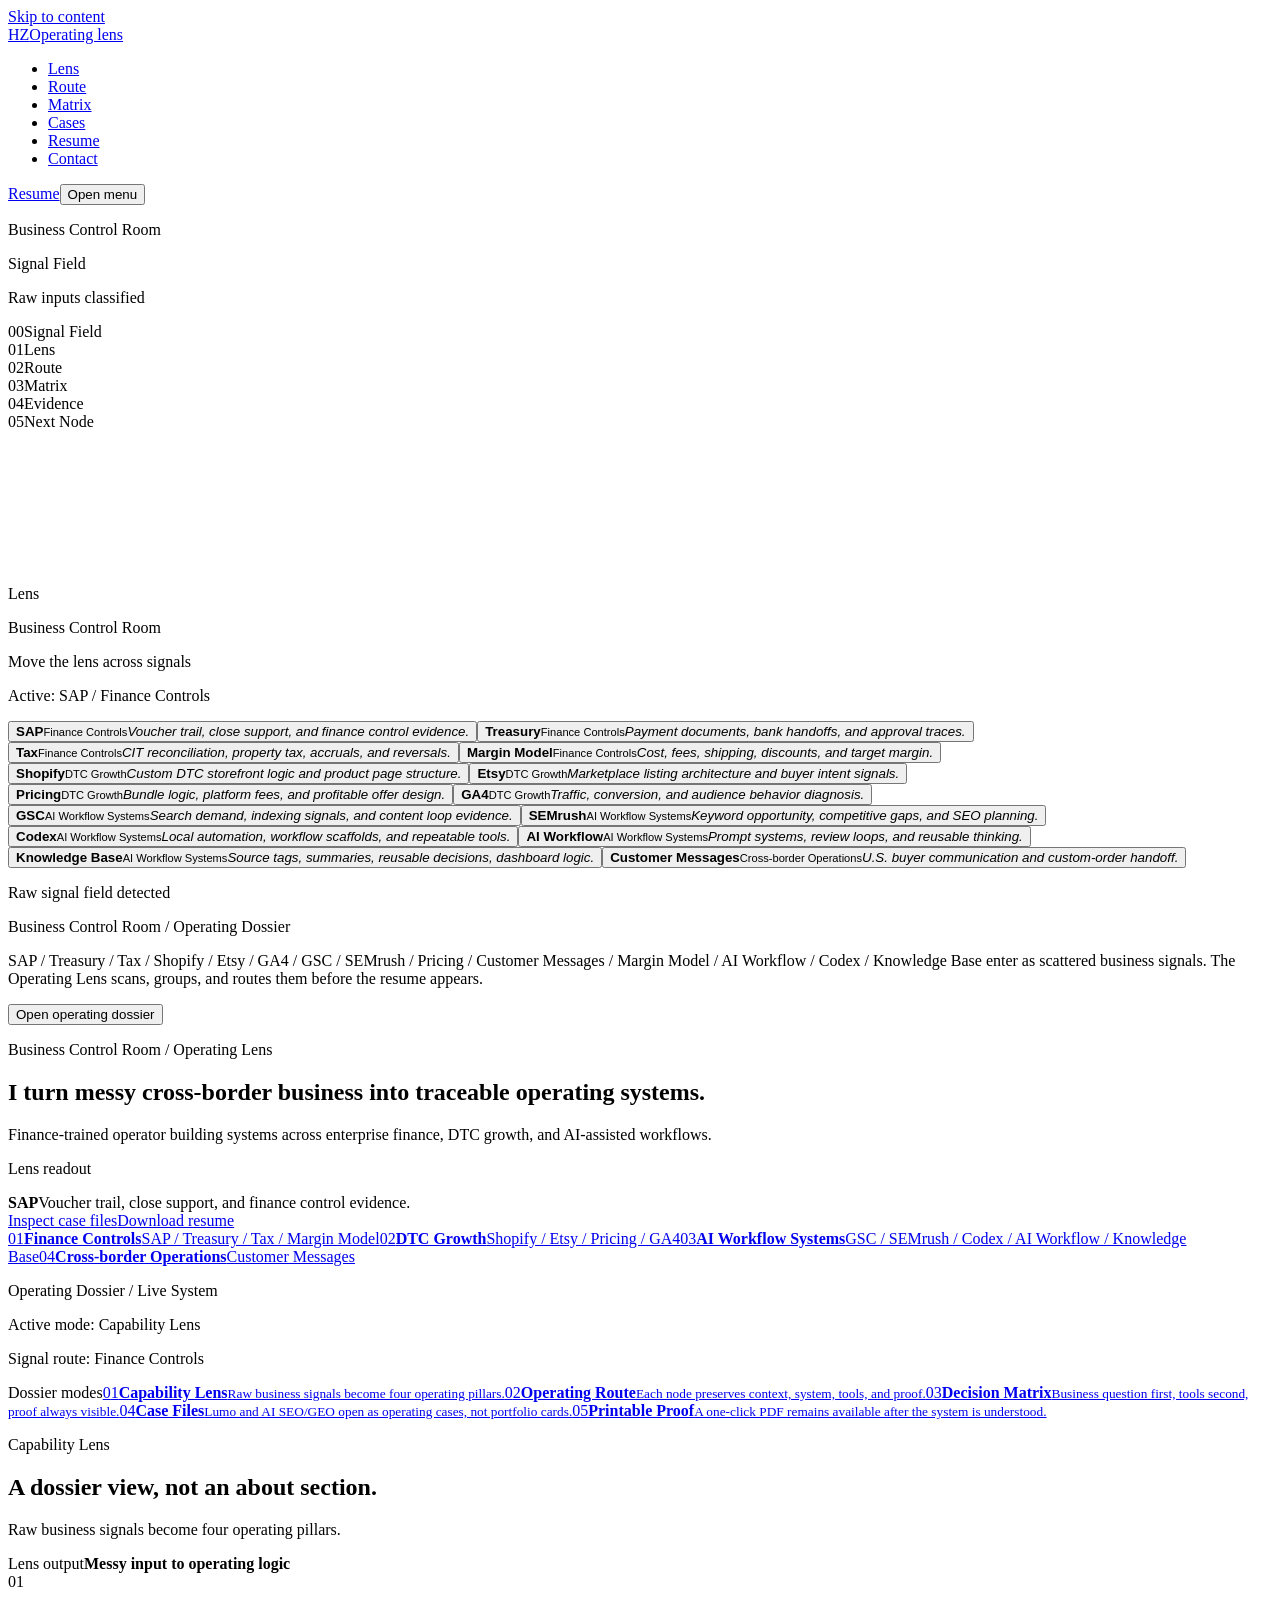
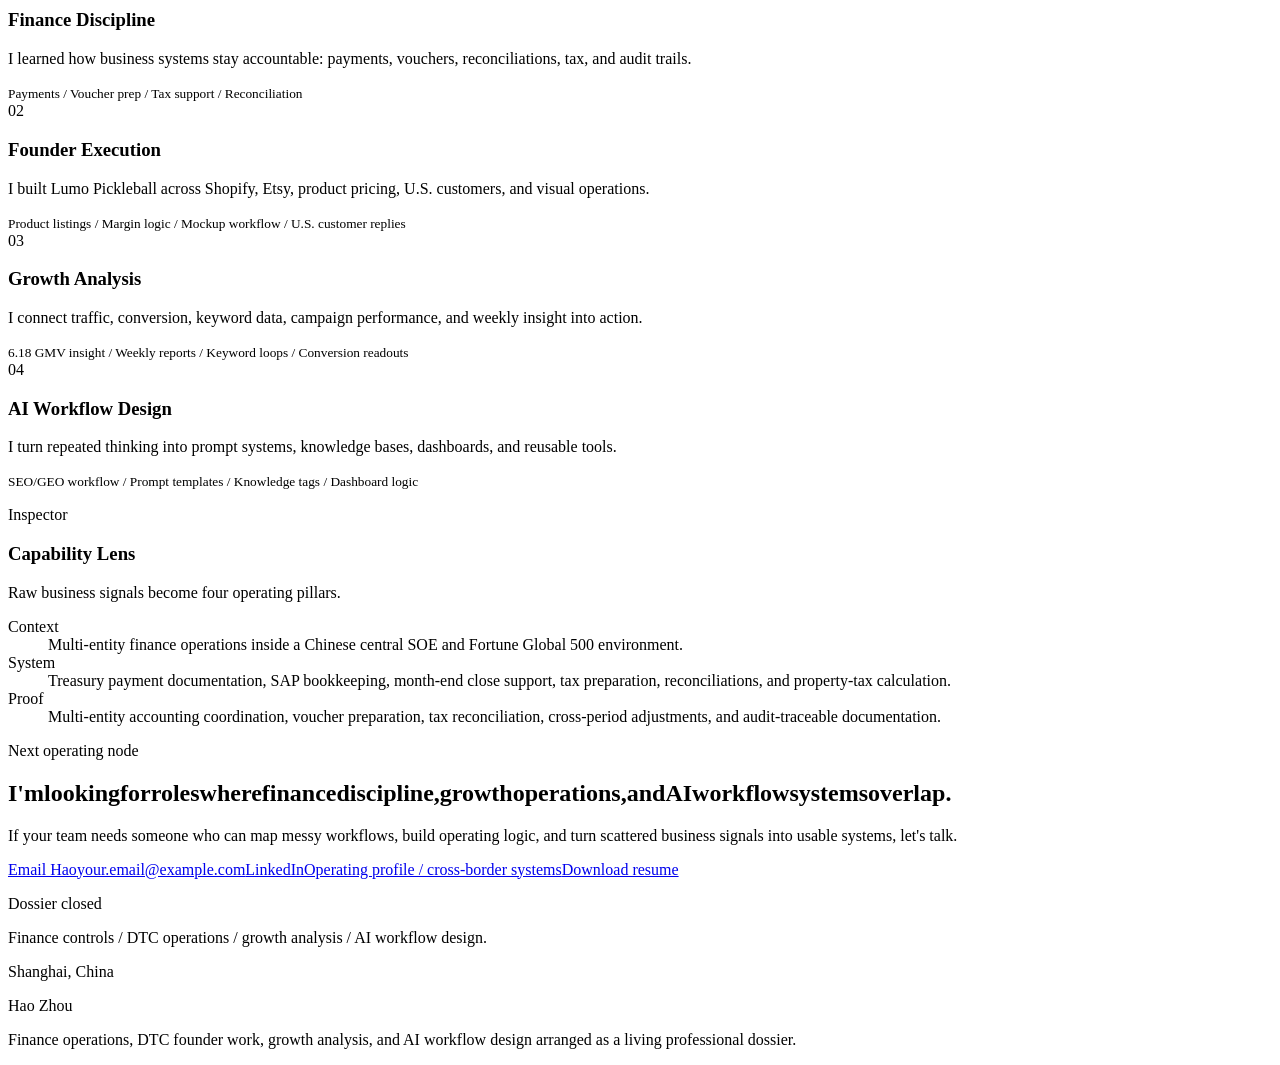
==== commit d37dccbb: "Deploy operating dossier deck" ====
--- a/index.html
+++ b/index.html
@@ -1 +1 @@
-<!DOCTYPE html><html lang="en"><head><meta charSet="utf-8"/><meta name="viewport" content="width=device-width, initial-scale=1"/><link rel="stylesheet" href="/hao-resume-portfolio-preview/_next/static/chunks/2xguwss1emjt_.css" data-precedence="next"/><link rel="preload" as="script" fetchPriority="low" href="/hao-resume-portfolio-preview/_next/static/chunks/29qsgk5k1iak_.js"/><script src="/hao-resume-portfolio-preview/_next/static/chunks/1xvro6d7yqzos.js" async=""></script><script src="/hao-resume-portfolio-preview/_next/static/chunks/19ged501mvj25.js" async=""></script><script src="/hao-resume-portfolio-preview/_next/static/chunks/turbopack-3o7kclih3jizl.js" async=""></script><script src="/hao-resume-portfolio-preview/_next/static/chunks/1b7_wgb0tfe3t.js" async=""></script><script src="/hao-resume-portfolio-preview/_next/static/chunks/3amvdhc1nrivo.js" async=""></script><meta name="theme-color" content="#050505"/><title>Hao Zhou - Operating Lens Portfolio</title><meta name="description" content="A resume-first operating dossier for Hao Zhou, connecting enterprise finance, DTC growth, and AI workflow systems."/><link rel="icon" href="/hao-resume-portfolio-preview/icon.svg?icon.1ys6leh6l5zaa.svg" sizes="any" type="image/svg+xml"/><script src="/hao-resume-portfolio-preview/_next/static/chunks/0cz1d0mv5g_q7.js" noModule=""></script></head><body><div hidden=""><!--$--><!--/$--></div><a href="#main-content" class="fixed left-4 top-4 z-[140] -translate-y-24 bg-[var(--foreground)] px-4 py-3 text-sm font-semibold text-[var(--background)] transition-transform focus:translate-y-0">Skip to content</a><header class="fixed inset-x-0 top-0 z-[100] px-4 py-4 sm:px-6"><div class="mx-auto grid h-[58px] max-w-[var(--max)] grid-cols-[auto_1fr_auto] items-center gap-4 border border-[var(--line)] bg-[rgba(5,6,7,0.72)] px-4 backdrop-blur-xl"><a href="#top" aria-label="Hao Zhou home" class="flex items-center gap-3" data-cursor-label="Home"><span class="grid h-9 w-9 place-items-center border border-[rgba(var(--accent-rgb),0.45)] text-sm font-semibold text-[var(--accent)]">HZ</span><span class="hidden text-xs font-semibold uppercase text-[var(--muted-strong)] sm:inline">Operating lens</span></a><nav class="hidden justify-self-center lg:block" aria-label="Primary"><ul class="flex items-center gap-7"><li><a href="#about" class="nav-link text-sm text-[var(--muted)] transition-colors hover:text-[var(--foreground)]" data-cursor-label="Lens"><span>Lens</span></a></li><li><a href="#experience" class="nav-link text-sm text-[var(--muted)] transition-colors hover:text-[var(--foreground)]" data-cursor-label="Route"><span>Route</span></a></li><li><a href="#skills" class="nav-link text-sm text-[var(--muted)] transition-colors hover:text-[var(--foreground)]" data-cursor-label="Matrix"><span>Matrix</span></a></li><li><a href="#projects" class="nav-link text-sm text-[var(--muted)] transition-colors hover:text-[var(--foreground)]" data-cursor-label="Cases"><span>Cases</span></a></li><li><a href="#resume" class="nav-link text-sm text-[var(--muted)] transition-colors hover:text-[var(--foreground)]" data-cursor-label="Resume"><span>Resume</span></a></li><li><a href="#contact" class="nav-link text-sm text-[var(--muted)] transition-colors hover:text-[var(--foreground)]" data-cursor-label="Contact"><span>Contact</span></a></li></ul></nav><div class="flex items-center justify-end gap-2"><a href="/hao-resume-portfolio-preview/resume/Hao_Zhou_Resume.pdf" class="hidden min-h-10 items-center border border-[var(--line-strong)] px-4 text-sm text-[var(--foreground)] transition-colors hover:border-[rgba(var(--accent-rgb),0.8)] sm:inline-flex" data-cursor-label="PDF">Resume</a><button type="button" aria-expanded="false" aria-controls="site-menu" class="grid h-10 w-10 place-items-center border border-[var(--line-strong)] text-[var(--foreground)] transition-colors hover:border-[rgba(var(--accent-rgb),0.8)]" data-cursor-label="Menu"><span class="sr-only">Open menu</span><span class="relative h-3.5 w-5" aria-hidden="true"><span class="absolute left-0 top-0 h-px w-5 bg-current transition-transform "></span><span class="absolute bottom-0 left-0 h-px w-5 bg-current transition-transform "></span></span></button></div></div></header><div class="control-room"><div class="control-room-backplane" aria-hidden="true"></div><aside class="control-status-dock" aria-hidden="true"><p class="mono-label text-[var(--accent)]">Business Control Room</p><p class="mt-3 text-sm leading-5 text-[var(--foreground)]">Signal Field</p><p class="mt-1 text-xs leading-5 text-[var(--muted)]">Raw inputs classified</p></aside><aside class="control-state-rail" aria-hidden="true"><div class="control-state-row" data-active="true"><span class="mono-label">00</span><span>Signal Field</span></div><div class="control-state-row" data-active="false"><span class="mono-label">01</span><span>Lens</span></div><div class="control-state-row" data-active="false"><span class="mono-label">02</span><span>Route</span></div><div class="control-state-row" data-active="false"><span class="mono-label">03</span><span>Matrix</span></div><div class="control-state-row" data-active="false"><span class="mono-label">04</span><span>Evidence</span></div><div class="control-state-row" data-active="false"><span class="mono-label">05</span><span>Next Node</span></div></aside><div class="relative z-10"><main id="main-content" class="relative overflow-hidden"><section id="top" class="lens-world-hero relative min-h-screen overflow-hidden border-b border-[var(--line)] pt-[var(--nav-h)]" aria-label="Operating Lens hero" data-phase="intake" style="--lens-x:68%;--lens-y:44%"><div class="noise-layer"></div><canvas class="absolute inset-0 h-full w-full opacity-90" aria-hidden="true"></canvas><div class="lens-world-depth" aria-hidden="true"></div><span class="hero-scan-beam" aria-hidden="true"></span><div class="hero-lens-cursor" aria-hidden="true"><span>Lens</span></div><div class="section-shell relative z-10 grid min-h-[calc(100vh-var(--nav-h))] grid-rows-[auto_1fr_auto] gap-5 py-6 sm:py-8"><div class="lens-topline" data-control-strip="true"><p class="mono-label text-[var(--accent)]">Business Control Room</p><p class="mono-label text-[var(--muted)]">Move the lens across signals</p><p class="mono-label text-[var(--muted)]">Active: <!-- -->SAP<!-- --> / <!-- -->Finance Controls</p></div><div class="lens-composition" data-lens-stage="true"><div class="signal-field-map" aria-label="Business signal field"><button type="button" class="hero-signal" data-hero-node="true" data-active="true" data-lane="Finance Controls" style="left:18.72%;top:33.28%" data-cursor="true" data-cursor-label="SAP"><b>SAP</b><small>Finance Controls</small><em>Voucher trail, close support, and finance control evidence.</em></button><button type="button" class="hero-signal" data-hero-node="true" data-active="false" data-lane="Finance Controls" style="left:31.599999999999998%;top:51.52%" data-cursor="true" data-cursor-label="Treasury"><b>Treasury</b><small>Finance Controls</small><em>Payment documents, bank handoffs, and approval traces.</em></button><button type="button" class="hero-signal" data-hero-node="true" data-active="false" data-lane="Finance Controls" style="left:24.24%;top:67.47999999999999%" data-cursor="true" data-cursor-label="Tax"><b>Tax</b><small>Finance Controls</small><em>CIT reconciliation, property tax, accruals, and reversals.</em></button><button type="button" class="hero-signal" data-hero-node="true" data-active="false" data-lane="Finance Controls" style="left:70.24%;top:53.040000000000006%" data-cursor="true" data-cursor-label="Margin Model"><b>Margin Model</b><small>Finance Controls</small><em>Cost, fees, shipping, discounts, and target margin.</em></button><button type="button" class="hero-signal" data-hero-node="true" data-active="false" data-lane="DTC Growth" style="left:50%;top:25.68%" data-cursor="true" data-cursor-label="Shopify"><b>Shopify</b><small>DTC Growth</small><em>Custom DTC storefront logic and product page structure.</em></button><button type="button" class="hero-signal" data-hero-node="true" data-active="false" data-lane="DTC Growth" style="left:66.56%;top:39.36%" data-cursor="true" data-cursor-label="Etsy"><b>Etsy</b><small>DTC Growth</small><em>Marketplace listing architecture and buyer intent signals.</em></button><button type="button" class="hero-signal" data-hero-node="true" data-active="false" data-lane="DTC Growth" style="left:57.36%;top:63.68000000000001%" data-cursor="true" data-cursor-label="Pricing"><b>Pricing</b><small>DTC Growth</small><em>Bundle logic, platform fees, and profitable offer design.</em></button><button type="button" class="hero-signal" data-hero-node="true" data-active="false" data-lane="DTC Growth" style="left:77.60000000000001%;top:59.12%" data-cursor="true" data-cursor-label="GA4"><b>GA4</b><small>DTC Growth</small><em>Traffic, conversion, and audience behavior diagnosis.</em></button><button type="button" class="hero-signal" data-hero-node="true" data-active="false" data-lane="AI Workflow Systems" style="left:40.800000000000004%;top:39.36%" data-cursor="true" data-cursor-label="GSC"><b>GSC</b><small>AI Workflow Systems</small><em>Search demand, indexing signals, and content loop evidence.</em></button><button type="button" class="hero-signal" data-hero-node="true" data-active="false" data-lane="AI Workflow Systems" style="left:64.72%;top:71.28%" data-cursor="true" data-cursor-label="SEMrush"><b>SEMrush</b><small>AI Workflow Systems</small><em>Keyword opportunity, competitive gaps, and SEO planning.</em></button><button type="button" class="hero-signal" data-hero-node="true" data-active="false" data-lane="AI Workflow Systems" style="left:84.96%;top:30.24%" data-cursor="true" data-cursor-label="Codex"><b>Codex</b><small>AI Workflow Systems</small><em>Local automation, workflow scaffolds, and repeatable tools.</em></button><button type="button" class="hero-signal" data-hero-node="true" data-active="false" data-lane="AI Workflow Systems" style="left:46.32%;top:74.32%" data-cursor="true" data-cursor-label="AI Workflow"><b>AI Workflow</b><small>AI Workflow Systems</small><em>Prompt systems, review loops, and reusable thinking.</em></button><button type="button" class="hero-signal" data-hero-node="true" data-active="false" data-lane="AI Workflow Systems" style="left:75.76%;top:22.64%" data-cursor="true" data-cursor-label="Knowledge Base"><b>Knowledge Base</b><small>AI Workflow Systems</small><em>Source tags, summaries, reusable decisions, dashboard logic.</em></button><button type="button" class="hero-signal" data-hero-node="true" data-active="false" data-lane="Cross-border Operations" style="left:72.08%;top:19.6%" data-cursor="true" data-cursor-label="Customer Messages"><b>Customer Messages</b><small>Cross-border Operations</small><em>U.S. buyer communication and custom-order handoff.</em></button></div><div class="hero-opening-panel" aria-live="polite"><p class="mono-label text-[var(--accent)]">Raw signal field detected</p><div class="hero-opening-title">Business Control Room / Operating Dossier</div><p>SAP / Treasury / Tax / Shopify / Etsy / GA4 / GSC / SEMrush / Pricing / Customer Messages / Margin Model / AI Workflow / Codex / Knowledge Base<!-- --> enter as scattered business signals. The Operating Lens scans, groups, and routes them before the resume appears.</p><button type="button" class="route-button" data-cursor="true" data-cursor-label="Open">Open operating dossier</button></div><div class="hero-output"><p class="mono-label text-[var(--accent)]">Business Control Room / Operating Lens</p><h1 class="mt-5 max-w-4xl text-5xl font-semibold leading-none text-[var(--foreground)] sm:text-6xl lg:text-7xl xl:text-[5.15rem]">I turn messy cross-border business into traceable operating systems.</h1><p class="mt-7 max-w-2xl text-pretty text-lg leading-8 text-[var(--muted-strong)] sm:text-xl">Finance-trained operator building systems across enterprise finance, DTC growth, and AI-assisted workflows.</p><div class="lens-readout" aria-live="polite"><p class="mono-label text-[var(--accent)]">Lens readout</p><strong>SAP</strong><span>Voucher trail, close support, and finance control evidence.</span></div><div class="mt-8 flex flex-col gap-3 sm:flex-row"><a class="transition-transform duration-200 ease-out route-button" href="#projects" data-cursor-label="Cases">Inspect case files</a><a class="transition-transform duration-200 ease-out route-button" href="/hao-resume-portfolio-preview/resume/Hao_Zhou_Resume.pdf" data-variant="quiet" data-cursor-label="PDF">Download resume</a></div></div></div><div class="lens-route-output" data-signal-tape="true"><a href="#about" class="lens-route" data-active="true"><span class="mono-label text-[var(--accent)]">0<!-- -->1</span><strong>Finance Controls</strong><span>SAP / Treasury / Tax / Margin Model</span></a><a href="#experience" class="lens-route" data-active="false"><span class="mono-label text-[var(--accent)]">0<!-- -->2</span><strong>DTC Growth</strong><span>Shopify / Etsy / Pricing / GA4</span></a><a href="#experience" class="lens-route" data-active="false"><span class="mono-label text-[var(--accent)]">0<!-- -->3</span><strong>AI Workflow Systems</strong><span>GSC / SEMrush / Codex / AI Workflow / Knowledge Base</span></a><a href="#experience" class="lens-route" data-active="false"><span class="mono-label text-[var(--accent)]">0<!-- -->4</span><strong>Cross-border Operations</strong><span>Customer Messages</span></a></div></div></section><section id="about" class="dossier-system border-b border-[var(--line)]"><div class="section-shell"><div class="dossier-cover"><p class="mono-label text-[var(--accent)]">Operating Dossier</p><h2 aria-label="The resume becomes a control room when every claim has a route." class="mt-6 max-w-6xl text-5xl font-semibold leading-none text-[var(--foreground)] sm:text-6xl lg:text-8xl"><span aria-hidden="true" class="reveal-mask inline-block pr-[0.18em]"><span data-word="true" class="inline-block">The</span></span><span aria-hidden="true" class="reveal-mask inline-block pr-[0.18em]"><span data-word="true" class="inline-block">resume</span></span><span aria-hidden="true" class="reveal-mask inline-block pr-[0.18em]"><span data-word="true" class="inline-block">becomes</span></span><span aria-hidden="true" class="reveal-mask inline-block pr-[0.18em]"><span data-word="true" class="inline-block">a</span></span><span aria-hidden="true" class="reveal-mask inline-block pr-[0.18em]"><span data-word="true" class="inline-block">control</span></span><span aria-hidden="true" class="reveal-mask inline-block pr-[0.18em]"><span data-word="true" class="inline-block">room</span></span><span aria-hidden="true" class="reveal-mask inline-block pr-[0.18em]"><span data-word="true" class="inline-block">when</span></span><span aria-hidden="true" class="reveal-mask inline-block pr-[0.18em]"><span data-word="true" class="inline-block">every</span></span><span aria-hidden="true" class="reveal-mask inline-block pr-[0.18em]"><span data-word="true" class="inline-block">claim</span></span><span aria-hidden="true" class="reveal-mask inline-block pr-[0.18em]"><span data-word="true" class="inline-block">has</span></span><span aria-hidden="true" class="reveal-mask inline-block pr-[0.18em]"><span data-word="true" class="inline-block">a</span></span><span aria-hidden="true" class="reveal-mask inline-block pr-[0.18em]"><span data-word="true" class="inline-block">route.</span></span></h2><p class="mt-8 max-w-2xl text-pretty text-lg leading-8 text-[var(--muted-strong)]">The lens does not decorate the resume. It sorts raw business signals into capabilities, routes, decisions, and case evidence.</p></div><div class="dossier-stage"><aside class="dossier-index" aria-label="Dossier structure"><a href="#about" class="dossier-index-row"><span class="mono-label text-[var(--accent)]">0<!-- -->1</span><strong>Capabilities</strong></a><a href="#experience" class="dossier-index-row"><span class="mono-label text-[var(--accent)]">0<!-- -->2</span><strong>Route Map</strong></a><a href="#skills" class="dossier-index-row"><span class="mono-label text-[var(--accent)]">0<!-- -->3</span><strong>Decision Matrix</strong></a><a href="#projects" class="dossier-index-row"><span class="mono-label text-[var(--accent)]">0<!-- -->4</span><strong>Case Evidence</strong></a></aside><div class="capability-console"><article class="capability-tile" data-pillar="true" data-cursor="true" data-cursor-label="Finance Discipline"><div class="capability-orbit" aria-hidden="true"><span>01</span></div><p class="mono-label text-[var(--accent)]">Capability pillar</p><h2>Finance Discipline</h2><p>I learned how business systems stay accountable: payments, vouchers, reconciliations, tax, and audit trails.</p><div class="capability-proof"><span>Traceable control logic that keeps every approval, document, and adjustment findable.</span><small>SAP / Treasury system / E-tax Bureau / CIT reconciliation</small></div><div class="capability-evidence-run"><span>Payments</span><span>Voucher prep</span><span>Tax support</span><span>Reconciliation</span></div><span class="capability-route-line" style="--delay:0s"></span></article><article class="capability-tile" data-pillar="true" data-cursor="true" data-cursor-label="Founder Execution"><div class="capability-orbit" aria-hidden="true"><span>02</span></div><p class="mono-label text-[var(--accent)]">Capability pillar</p><h2>Founder Execution</h2><p>I built Lumo Pickleball across Shopify, Etsy, product pricing, U.S. customers, and visual operations.</p><div class="capability-proof"><span>A founder-run operating loop for listings, pricing, mockups, SEO, and customer replies.</span><small>Shopify / Etsy / Canva / Photoshop</small></div><div class="capability-evidence-run"><span>Product listings</span><span>Margin logic</span><span>Mockup workflow</span><span>U.S. customer replies</span></div><span class="capability-route-line" style="--delay:0.12s"></span></article><article class="capability-tile" data-pillar="true" data-cursor="true" data-cursor-label="Growth Analysis"><div class="capability-orbit" aria-hidden="true"><span>03</span></div><p class="mono-label text-[var(--accent)]">Capability pillar</p><h2>Growth Analysis</h2><p>I connect traffic, conversion, keyword data, campaign performance, and weekly insight into action.</p><div class="capability-proof"><span>Decision-ready analysis that links data signals to growth moves and operating priorities.</span><small>GA4 / GSC / SEMrush / Alibaba Data Bank</small></div><div class="capability-evidence-run"><span>6.18 GMV insight</span><span>Weekly reports</span><span>Keyword loops</span><span>Conversion readouts</span></div><span class="capability-route-line" style="--delay:0.24s"></span></article><article class="capability-tile" data-pillar="true" data-cursor="true" data-cursor-label="AI Workflow Design"><div class="capability-orbit" aria-hidden="true"><span>04</span></div><p class="mono-label text-[var(--accent)]">Capability pillar</p><h2>AI Workflow Design</h2><p>I turn repeated thinking into prompt systems, knowledge bases, dashboards, and reusable tools.</p><div class="capability-proof"><span>Reusable workflows that convert tacit decisions into documented, searchable systems.</span><small>ChatGPT / Codex / NotebookLM / DeepSeek</small></div><div class="capability-evidence-run"><span>SEO/GEO workflow</span><span>Prompt templates</span><span>Knowledge tags</span><span>Dashboard logic</span></div><span class="capability-route-line" style="--delay:0.36s"></span></article></div></div></div><div id="experience" class="route-map-chapter"><div class="section-shell"><div class="route-map-header"><p class="mono-label text-[var(--accent)]">Operating Route Map</p><h2>Experience is shown as generated routes, not a timeline.</h2><p>Each route node preserves the context, system, tools, and proof that survived the job.</p></div><div class="route-map-canvas" aria-label="Operating route map"><span class="dossier-route-line" aria-hidden="true"></span><article class="route-map-node" data-route-node="true" style="left:7%;top:8%" data-cursor="true" data-cursor-label="Finance Controls"><p class="mono-label text-[var(--accent)]">Route <!-- -->01</p><h3>Enterprise Finance Workflow Rotation</h3><p class="route-node-period">May 2023 - Present</p><p>Treasury payment documentation, SAP bookkeeping, month-end close support, tax preparation, reconciliations, and property-tax calculation.</p><div><span>Treasury system</span><span>SAP</span><span>E-tax Bureau</span><span>Excel</span></div><strong>Multi-entity accounting coordination, voucher preparation, tax reconciliation, cross-period adjustments, and audit-traceable documentation.</strong></article><article class="route-map-node" data-route-node="true" style="left:47%;top:17%" data-cursor="true" data-cursor-label="DTC Growth"><p class="mono-label text-[var(--accent)]">Route <!-- -->02</p><h3>Lumo Pickleball DTC Operating System</h3><p class="route-node-period">Founder venture</p><p>Shopify and Etsy listing workflow, pricing and margin model, product mockup process, SEO content, discount strategy, and customer scripts.</p><div><span>Shopify</span><span>Etsy</span><span>Pricing model</span><span>Canva</span></div><strong>Custom paddle product line, bundle pricing, Etsy optimization, customer mockup flow, and platform fee/margin calculator.</strong></article><article class="route-map-node" data-route-node="true" style="left:18%;top:37%" data-cursor="true" data-cursor-label="AI Workflow Systems"><p class="mono-label text-[var(--accent)]">Route <!-- -->03</p><h3>AI-assisted SEO &amp; GEO Knowledge Base</h3><p class="route-node-period">Personal Vibe Coding project</p><p>Knowledge base structure, prompt templates, optimization summaries, content tags, dashboard concepts, and reusable analysis loops.</p><div><span>ChatGPT</span><span>Codex</span><span>NotebookLM</span><span>DeepSeek</span></div><strong>Reusable SEO/GEO operating logic that can extend into finance/tax knowledge bases, reimbursement review, and market-intelligence tools.</strong></article><article class="route-map-node" data-route-node="true" style="left:62%;top:48%" data-cursor="true" data-cursor-label="Growth Analysis"><p class="mono-label text-[var(--accent)]">Route <!-- -->04</p><h3>Zhenshiming 6.18 Growth Analysis</h3><p class="route-node-period">Data Analyst Intern</p><p>Weekly e-commerce insight reports connecting Alibaba platform data to marketing actions and campaign pain points.</p><div><span>Alibaba Data Bank</span><span>Alibaba Business Advisor</span><span>Excel</span><span>Campaign reports</span></div><strong>Contributed to 10%+ GMV growth through funnel analysis, product/category insights, and weekly decision support.</strong></article><article class="route-map-node" data-route-node="true" style="left:32%;top:68%" data-cursor="true" data-cursor-label="Cross-border Operations"><p class="mono-label text-[var(--accent)]">Route <!-- -->05</p><h3>L&#x27;Oreal Social Launch Support</h3><p class="route-node-period">Account Executive Intern</p><p>Douyin strategy support, short-form video ideas, campaign copy, KOL selection support, sample logistics, and launch coordination.</p><div><span>Douyin</span><span>KOL workflow</span><span>Launch timeline</span><span>Creative brief</span></div><strong>Supported on-time launch execution and helped improve engagement by 5% within one month.</strong></article><article class="route-map-node" data-route-node="true" style="left:72%;top:78%" data-cursor="true" data-cursor-label="Business Foundation"><p class="mono-label text-[var(--accent)]">Route <!-- -->06</p><h3>Education</h3><p class="route-node-period">UCD / Shanghai Lixin</p><p>MSc Digital Marketing, BBA Business Administration, accounting and economics certifications, and English communication preparation.</p><div><span>Digital marketing</span><span>Business administration</span><span>Accounting</span><span>Economics</span></div><strong>Junior Accountant Qualification, Junior Economist Certificate, Intermediate Accountant in progress, and IELTS 7.0.</strong></article></div></div></div><div id="skills" class="matrix-chapter"><div class="section-shell"><div class="matrix-header"><p class="mono-label text-[var(--accent)]">Decision Matrix</p><h2>Skills are expressed as business questions under decision pressure.</h2></div><div class="decision-board" aria-label="Decision matrix"><div class="decision-board-heading" aria-hidden="true"><span class="mono-label">Business Question</span><span class="mono-label">My System</span><span class="mono-label">Tools</span><span class="mono-label">Proof</span></div><article class="decision-row" data-matrix-row="true" data-cursor="true" data-cursor-label="Finance Controls"><div class="decision-question"><span class="mono-label text-[var(--accent)]">0<!-- -->1<!-- --> / <!-- -->Finance Controls</span><h3>How do we make finance traceable?</h3></div><p>Payment, voucher, tax, reconciliation, and month-end close workflow.</p><div class="decision-tools"><span>SAP</span><span>Treasury system</span><span>E-tax Bureau</span></div><strong>Multi-entity finance operations, close support, and tax reconciliation.</strong></article><article class="decision-row" data-matrix-row="true" data-cursor="true" data-cursor-label="DTC Operations"><div class="decision-question"><span class="mono-label text-[var(--accent)]">0<!-- -->2<!-- --> / <!-- -->DTC Operations</span><h3>How do we price profitably?</h3></div><p>Cost, platform fees, payment fees, discount, shipping, and target-margin model.</p><div class="decision-tools"><span>Shopify</span><span>Etsy</span><span>Pricing model</span></div><strong>Lumo bundle pricing, custom product margins, and platform-fee logic.</strong></article><article class="decision-row" data-matrix-row="true" data-cursor="true" data-cursor-label="Growth Analysis"><div class="decision-question"><span class="mono-label text-[var(--accent)]">0<!-- -->3<!-- --> / <!-- -->Growth Analysis</span><h3>How do we diagnose growth?</h3></div><p>Traffic to conversion to keyword to content loop, reviewed as weekly operating evidence.</p><div class="decision-tools"><span>GA4</span><span>GSC</span><span>SEMrush</span><span>Alibaba Data Bank</span></div><strong>6.18 campaign analysis and SEO/GEO optimization workflow.</strong></article><article class="decision-row" data-matrix-row="true" data-cursor="true" data-cursor-label="AI Workflow Design"><div class="decision-question"><span class="mono-label text-[var(--accent)]">0<!-- -->4<!-- --> / <!-- -->AI Workflow Design</span><h3>How do we reuse intelligence?</h3></div><p>Knowledge base, prompt system, dashboard, and automated summary loop.</p><div class="decision-tools"><span>ChatGPT</span><span>Codex</span><span>NotebookLM</span><span>DeepSeek</span></div><strong>AI-assisted SEO/GEO knowledge-base prototype and reusable prompt templates.</strong></article></div></div></div></section><section id="projects" class="evidence-board-section border-b border-[var(--line)]"><div class="section-shell"><div class="evidence-board-header"><div><p class="mono-label text-[var(--accent)]">Case Files / Evidence Board</p><h2 aria-label="Projects open like operating files, not portfolio cards." class="mt-6 max-w-5xl text-5xl font-semibold leading-none text-[var(--foreground)] sm:text-6xl lg:text-8xl"><span aria-hidden="true" class="reveal-mask inline-block pr-[0.18em]"><span data-word="true" class="inline-block">Projects</span></span><span aria-hidden="true" class="reveal-mask inline-block pr-[0.18em]"><span data-word="true" class="inline-block">open</span></span><span aria-hidden="true" class="reveal-mask inline-block pr-[0.18em]"><span data-word="true" class="inline-block">like</span></span><span aria-hidden="true" class="reveal-mask inline-block pr-[0.18em]"><span data-word="true" class="inline-block">operating</span></span><span aria-hidden="true" class="reveal-mask inline-block pr-[0.18em]"><span data-word="true" class="inline-block">files,</span></span><span aria-hidden="true" class="reveal-mask inline-block pr-[0.18em]"><span data-word="true" class="inline-block">not</span></span><span aria-hidden="true" class="reveal-mask inline-block pr-[0.18em]"><span data-word="true" class="inline-block">portfolio</span></span><span aria-hidden="true" class="reveal-mask inline-block pr-[0.18em]"><span data-word="true" class="inline-block">cards.</span></span></h2></div><p>Hover or focus a file to reveal role, tools, proof, preview, and evidence type before opening the full operating case.</p></div><div class="evidence-board" data-project-showcase="true"><div class="evidence-primary-zone"><button type="button" class="major-case-file" data-rank="primary" data-active="true" data-evidence-card="true" data-cursor="true" data-cursor-label="Open case file"><span class="case-file-index mono-label text-[var(--accent)]">0<!-- -->1<!-- --> / <!-- -->Primary case</span><strong>Lumo Pickleball DTC Operating System</strong><span>A founder-operated U.S. DTC system connecting product listings, pricing, visuals, SEO, and customer workflow.</span><div class="case-file-evidence"><small>Pricing calculator</small><small>Listing workflow</small><small>Mockup workflow</small><small>Customer scripts</small></div><div class="case-hover-reveal"><p><b>Role</b>Founder, operator, pricing strategist, listing builder, visual workflow owner, and customer communicator.</p><p><b>Tools</b>Shopify / Etsy / Pricing model / GA4 / GSC / SEMrush</p><p><b>Proof</b>Custom paddle product line, bundle pricing, Etsy listing optimization, customer mockup workflow, platform fee/margin calculator, and U.S. customer messaging.</p></div></button><button type="button" class="major-case-file" data-rank="secondary" data-active="false" data-evidence-card="true" data-cursor="true" data-cursor-label="Open case file"><span class="case-file-index mono-label text-[var(--accent)]">0<!-- -->2<!-- --> / <!-- -->AI system case</span><strong>AI-assisted SEO &amp; GEO Knowledge Base</strong><span>A reusable intelligence workflow for SEO/GEO learning, tool outputs, prompt templates, and dashboard-ready optimization loops.</span><div class="case-file-evidence"><small>Knowledge schema</small><small>Prompt library</small><small>Dashboard sketch</small><small>Tool loop</small></div><div class="case-hover-reveal"><p><b>Role</b>Vibe coding builder, prompt-system designer, knowledge-base architect, and workflow tester.</p><p><b>Tools</b>ChatGPT / Codex / NotebookLM / DeepSeek / GSC / GA4</p><p><b>Proof</b>A living workflow that can extend toward SEO blog generation, finance/tax knowledge bases, reimbursement review, and market intelligence.</p></div></button></div><aside class="evidence-inspector" aria-live="polite"><p class="mono-label text-[var(--accent)]">Active evidence file</p><h2>Lumo Pickleball DTC Operating System</h2><p>How to build a U.S.-market custom pickleball brand from China with limited resources and many disconnected operating tasks.</p><div class="inspector-grid"><div><span class="mono-label text-[var(--muted)]">System</span><strong>Shopify and Etsy listing architecture, custom product mockup flow, pricing and margin model, SEO content planning, discount strategy, and customer support scripts.</strong></div><div><span class="mono-label text-[var(--muted)]">Evidence type</span><strong>Pricing calculator / Listing workflow / Mockup workflow / Customer scripts</strong></div><div><span class="mono-label text-[var(--muted)]">Proof</span><strong>Custom paddle product line, bundle pricing, Etsy listing optimization, customer mockup workflow, platform fee/margin calculator, and U.S. customer messaging.</strong></div></div><button type="button" class="route-button" data-cursor-label="Open case">Open operating case file</button></aside><div class="case-pin-field" aria-label="Additional operating cases"><button type="button" class="case-pin" data-active="false" data-evidence-card="true" data-cursor="true" data-cursor-label="Inspect"><span class="mono-label text-[var(--accent)]">0<!-- -->3</span><strong>Enterprise Finance Workflow Rotation</strong><small>Control case<!-- --> / <!-- -->2023 - Present</small><span>Treasury system / SAP / E-tax Bureau / Excel</span><em>Processed payment documents, supported SAP vouchers and month-end close, coordinated tax reconciliation, and handled cross-period adjustments.</em></button><button type="button" class="case-pin" data-active="false" data-evidence-card="true" data-cursor="true" data-cursor-label="Inspect"><span class="mono-label text-[var(--accent)]">0<!-- -->4</span><strong>Zhenshiming 6.18 Growth Analysis</strong><small>Growth case<!-- --> / <!-- -->Internship</small><span>Alibaba Data Bank / Alibaba Business Advisor / Excel / Weekly reporting</span><em>Contributed to 10%+ GMV growth during 6.18 through campaign insight and funnel analysis.</em></button><button type="button" class="case-pin" data-active="false" data-evidence-card="true" data-cursor="true" data-cursor-label="Inspect"><span class="mono-label text-[var(--accent)]">0<!-- -->5</span><strong>L&#x27;Oreal Social Launch Support</strong><small>Execution case<!-- --> / <!-- -->Internship</small><span>Douyin / KOL workflow / Creative copy / Timeline tracking</span><em>Supported launch coordination and helped improve engagement by 5% within one month.</em></button></div></div></div></section><section id="resume" class="border-b border-[var(--line)] py-24 sm:py-32"><div class="section-shell grid gap-12 lg:grid-cols-[0.45fr_1fr] lg:items-start"><div class="lg:sticky lg:top-28"><p class="mono-label text-[var(--accent)]">Resume highlights</p><h2 aria-label="The printable proof stays one click away." class="mt-6 max-w-lg text-4xl font-semibold leading-tight sm:text-5xl"><span aria-hidden="true" class="reveal-mask inline-block pr-[0.18em]"><span data-word="true" class="inline-block">The</span></span><span aria-hidden="true" class="reveal-mask inline-block pr-[0.18em]"><span data-word="true" class="inline-block">printable</span></span><span aria-hidden="true" class="reveal-mask inline-block pr-[0.18em]"><span data-word="true" class="inline-block">proof</span></span><span aria-hidden="true" class="reveal-mask inline-block pr-[0.18em]"><span data-word="true" class="inline-block">stays</span></span><span aria-hidden="true" class="reveal-mask inline-block pr-[0.18em]"><span data-word="true" class="inline-block">one</span></span><span aria-hidden="true" class="reveal-mask inline-block pr-[0.18em]"><span data-word="true" class="inline-block">click</span></span><span aria-hidden="true" class="reveal-mask inline-block pr-[0.18em]"><span data-word="true" class="inline-block">away.</span></span></h2><div class="mt-8"><a class="transition-transform duration-200 ease-out route-button" href="/hao-resume-portfolio-preview/resume/Hao_Zhou_Resume.pdf" data-cursor-label="PDF">Download PDF</a></div></div><div class="grid gap-4"><article data-matrix-row="true" class="grid gap-5 border border-[var(--line)] bg-[rgba(17,17,17,0.46)] p-5 sm:grid-cols-[6rem_1fr] sm:p-7"><p class="mono-label text-[var(--accent)]">0<!-- -->1</p><p class="text-pretty text-xl leading-8 text-[var(--muted-strong)]">Enterprise finance rotation across treasury payments, SAP bookkeeping, tax support, reconciliations, and multi-entity coordination.</p></article><article data-matrix-row="true" class="grid gap-5 border border-[var(--line)] bg-[rgba(17,17,17,0.46)] p-5 sm:grid-cols-[6rem_1fr] sm:p-7"><p class="mono-label text-[var(--accent)]">0<!-- -->2</p><p class="text-pretty text-xl leading-8 text-[var(--muted-strong)]">Founder of Lumo Pickleball, a U.S.-market DTC operating system across Shopify, Etsy, pricing, visuals, SEO, and customer communication.</p></article><article data-matrix-row="true" class="grid gap-5 border border-[var(--line)] bg-[rgba(17,17,17,0.46)] p-5 sm:grid-cols-[6rem_1fr] sm:p-7"><p class="mono-label text-[var(--accent)]">0<!-- -->3</p><p class="text-pretty text-xl leading-8 text-[var(--muted-strong)]">Built an AI-assisted SEO/GEO knowledge-base workflow with ChatGPT, Codex, NotebookLM, DeepSeek, GSC, GA4, and SEMrush.</p></article><article data-matrix-row="true" class="grid gap-5 border border-[var(--line)] bg-[rgba(17,17,17,0.46)] p-5 sm:grid-cols-[6rem_1fr] sm:p-7"><p class="mono-label text-[var(--accent)]">0<!-- -->4</p><p class="text-pretty text-xl leading-8 text-[var(--muted-strong)]">Contributed to 10%+ GMV growth during a 6.18 e-commerce campaign through traffic, conversion, and product performance analysis.</p></article><article data-matrix-row="true" class="grid gap-5 border border-[var(--line)] bg-[rgba(17,17,17,0.46)] p-5 sm:grid-cols-[6rem_1fr] sm:p-7"><p class="mono-label text-[var(--accent)]">0<!-- -->5</p><p class="text-pretty text-xl leading-8 text-[var(--muted-strong)]">IELTS 7.0 with strong English reading/listening, supporting cross-border communication and U.S.-market content work.</p></article></div></div></section><section id="contact" class="relative overflow-hidden py-24 sm:py-36"><div class="section-shell"><div class="final-route" data-contact-route="true" aria-hidden="true"></div><div class="grid gap-12 border-t border-[var(--line)] pt-12 lg:grid-cols-[0.66fr_0.34fr] lg:items-end"><div><p class="mono-label text-[var(--accent)]">Next operating node</p><h2 aria-label="I&#x27;m looking for roles where finance discipline, growth operations, and AI workflow systems overlap." class="mt-7 max-w-5xl text-4xl font-semibold leading-tight text-[var(--foreground)] sm:text-6xl lg:text-7xl"><span aria-hidden="true" class="reveal-mask inline-block pr-[0.18em]"><span data-word="true" class="inline-block">I&#x27;m</span></span><span aria-hidden="true" class="reveal-mask inline-block pr-[0.18em]"><span data-word="true" class="inline-block">looking</span></span><span aria-hidden="true" class="reveal-mask inline-block pr-[0.18em]"><span data-word="true" class="inline-block">for</span></span><span aria-hidden="true" class="reveal-mask inline-block pr-[0.18em]"><span data-word="true" class="inline-block">roles</span></span><span aria-hidden="true" class="reveal-mask inline-block pr-[0.18em]"><span data-word="true" class="inline-block">where</span></span><span aria-hidden="true" class="reveal-mask inline-block pr-[0.18em]"><span data-word="true" class="inline-block">finance</span></span><span aria-hidden="true" class="reveal-mask inline-block pr-[0.18em]"><span data-word="true" class="inline-block">discipline,</span></span><span aria-hidden="true" class="reveal-mask inline-block pr-[0.18em]"><span data-word="true" class="inline-block">growth</span></span><span aria-hidden="true" class="reveal-mask inline-block pr-[0.18em]"><span data-word="true" class="inline-block">operations,</span></span><span aria-hidden="true" class="reveal-mask inline-block pr-[0.18em]"><span data-word="true" class="inline-block">and</span></span><span aria-hidden="true" class="reveal-mask inline-block pr-[0.18em]"><span data-word="true" class="inline-block">AI</span></span><span aria-hidden="true" class="reveal-mask inline-block pr-[0.18em]"><span data-word="true" class="inline-block">workflow</span></span><span aria-hidden="true" class="reveal-mask inline-block pr-[0.18em]"><span data-word="true" class="inline-block">systems</span></span><span aria-hidden="true" class="reveal-mask inline-block pr-[0.18em]"><span data-word="true" class="inline-block">overlap.</span></span></h2><p class="mt-10 max-w-2xl text-pretty text-lg leading-8 text-[var(--muted-strong)] sm:text-xl sm:leading-9">If your team needs someone who can map messy workflows, build operating logic, and turn scattered business signals into usable systems, let&#x27;s talk.</p></div><div class="grid gap-3"><a class="transition-transform duration-200 ease-out contact-link group" href="mailto:your.email@example.com?subject=Portfolio%20conversation%20with%20Hao%20Zhou" data-cursor-label="Email"><span>Email Hao</span><span class="text-[var(--muted)] transition-colors group-hover:text-[var(--accent)]">your.email@example.com</span></a><a class="transition-transform duration-200 ease-out contact-link group" href="https://www.linkedin.com/" data-cursor-label="LinkedIn" target="_blank" rel="noreferrer"><span>LinkedIn</span><span class="text-[var(--muted)] transition-colors group-hover:text-[var(--accent)]">Operating profile / cross-border systems</span></a><a class="transition-transform duration-200 ease-out route-button mt-4" href="/hao-resume-portfolio-preview/resume/Hao_Zhou_Resume.pdf" data-cursor-label="PDF">Download resume</a></div></div><div class="mt-20 grid gap-3 border-t border-[var(--line)] pt-6 text-sm text-[var(--muted)] sm:grid-cols-[0.28fr_1fr_0.24fr]"><p class="mono-label text-[var(--accent)]">Dossier closed</p><p>Finance controls / DTC operations / growth analysis / AI workflow design.</p><p class="sm:text-right">Shanghai, China</p></div></div></section></main></div></div><footer class="border-t border-[var(--line)] bg-[#050505] py-10"><div class="section-shell flex flex-col gap-6 text-sm text-[var(--muted)] sm:flex-row sm:items-center sm:justify-between"><p class="mono-label text-[var(--foreground)]">Hao Zhou</p><p class="max-w-2xl text-pretty leading-6">Finance operations, DTC founder work, growth analysis, and AI workflow design arranged as a living professional dossier.</p></div></footer><!--$--><!--/$--><script src="/hao-resume-portfolio-preview/_next/static/chunks/29qsgk5k1iak_.js" id="_R_" async=""></script><script>(self.__next_f=self.__next_f||[]).push([0])</script><script>self.__next_f.push([1,"1:\"$Sreact.fragment\"\n2:I[89243,[\"/hao-resume-portfolio-preview/_next/static/chunks/1b7_wgb0tfe3t.js\"],\"default\"]\n3:I[15649,[\"/hao-resume-portfolio-preview/_next/static/chunks/1b7_wgb0tfe3t.js\"],\"default\"]\n4:I[12693,[\"/hao-resume-portfolio-preview/_next/static/chunks/1b7_wgb0tfe3t.js\",\"/hao-resume-portfolio-preview/_next/static/chunks/3amvdhc1nrivo.js\"],\"SmoothScrollProvider\"]\n5:I[44805,[\"/hao-resume-portfolio-preview/_next/static/chunks/1b7_wgb0tfe3t.js\",\"/hao-resume-portfolio-preview/_next/static/chunks/3amvdhc1nrivo.js\"],\"CustomCursor\"]\n6:I[72776,[\"/hao-resume-portfolio-preview/_next/static/chunks/1b7_wgb0tfe3t.js\",\"/hao-resume-portfolio-preview/_next/static/chunks/3amvdhc1nrivo.js\"],\"Navigation\"]\n7:I[87260,[\"/hao-resume-portfolio-preview/_next/static/chunks/1b7_wgb0tfe3t.js\",\"/hao-resume-portfolio-preview/_next/static/chunks/3amvdhc1nrivo.js\"],\"ControlRoomFrame\"]\n8:I[23218,[\"/hao-resume-portfolio-preview/_next/static/chunks/1b7_wgb0tfe3t.js\",\"/hao-resume-portfolio-preview/_next/static/chunks/3amvdhc1nrivo.js\"],\"OperatingLensHero\"]\n9:I[27251,[\"/hao-resume-portfolio-preview/_next/static/chunks/1b7_wgb0tfe3t.js\",\"/hao-resume-portfolio-preview/_next/static/chunks/3amvdhc1nrivo.js\"],\"AnimatedText\"]\n1a:I[95325,[\"/hao-resume-portfolio-preview/_next/static/chunks/1b7_wgb0tfe3t.js\"],\"default\",1]\n:HL[\"/hao-resume-portfolio-preview/_next/static/chunks/2xguwss1emjt_.css\",\"style\"]\n"])</script><script>self.__next_f.push([1,"0:{\"P\":null,\"c\":[\"\",\"\"],\"q\":\"\",\"i\":false,\"f\":[[[\"\",{\"children\":[\"__PAGE__\",{}]},\"$undefined\",\"$undefined\",16],[[\"$\",\"$1\",\"c\",{\"children\":[[[\"$\",\"link\",\"0\",{\"rel\":\"stylesheet\",\"href\":\"/hao-resume-portfolio-preview/_next/static/chunks/2xguwss1emjt_.css\",\"precedence\":\"next\",\"crossOrigin\":\"$undefined\",\"nonce\":\"$undefined\"}],[\"$\",\"script\",\"script-0\",{\"src\":\"/hao-resume-portfolio-preview/_next/static/chunks/1b7_wgb0tfe3t.js\",\"async\":true,\"nonce\":\"$undefined\"}]],[\"$\",\"html\",null,{\"lang\":\"en\",\"children\":[\"$\",\"body\",null,{\"children\":[\"$\",\"$L2\",null,{\"parallelRouterKey\":\"children\",\"error\":\"$undefined\",\"errorStyles\":\"$undefined\",\"errorScripts\":\"$undefined\",\"template\":[\"$\",\"$L3\",null,{}],\"templateStyles\":\"$undefined\",\"templateScripts\":\"$undefined\",\"notFound\":[[[\"$\",\"title\",null,{\"children\":\"404: This page could not be found.\"}],[\"$\",\"div\",null,{\"style\":{\"fontFamily\":\"system-ui,\\\"Segoe UI\\\",Roboto,Helvetica,Arial,sans-serif,\\\"Apple Color Emoji\\\",\\\"Segoe UI Emoji\\\"\",\"height\":\"100vh\",\"textAlign\":\"center\",\"display\":\"flex\",\"flexDirection\":\"column\",\"alignItems\":\"center\",\"justifyContent\":\"center\"},\"children\":[\"$\",\"div\",null,{\"children\":[[\"$\",\"style\",null,{\"dangerouslySetInnerHTML\":{\"__html\":\"body{color:#000;background:#fff;margin:0}.next-error-h1{border-right:1px solid rgba(0,0,0,.3)}@media (prefers-color-scheme:dark){body{color:#fff;background:#000}.next-error-h1{border-right:1px solid rgba(255,255,255,.3)}}\"}}],[\"$\",\"h1\",null,{\"className\":\"next-error-h1\",\"style\":{\"display\":\"inline-block\",\"margin\":\"0 20px 0 0\",\"padding\":\"0 23px 0 0\",\"fontSize\":24,\"fontWeight\":500,\"verticalAlign\":\"top\",\"lineHeight\":\"49px\"},\"children\":404}],[\"$\",\"div\",null,{\"style\":{\"display\":\"inline-block\"},\"children\":[\"$\",\"h2\",null,{\"style\":{\"fontSize\":14,\"fontWeight\":400,\"lineHeight\":\"49px\",\"margin\":0},\"children\":\"This page could not be found.\"}]}]]}]}]],[]],\"forbidden\":\"$undefined\",\"unauthorized\":\"$undefined\"}]}]}]]}],{\"children\":[[\"$\",\"$1\",\"c\",{\"children\":[[\"$\",\"$L4\",null,{\"children\":[[\"$\",\"$L5\",null,{}],[\"$\",\"$L6\",null,{}],[\"$\",\"$L7\",null,{\"children\":[\"$\",\"main\",null,{\"id\":\"main-content\",\"className\":\"relative overflow-hidden\",\"children\":[[\"$\",\"$L8\",null,{}],[\"$\",\"section\",null,{\"id\":\"about\",\"className\":\"dossier-system border-b border-[var(--line)]\",\"children\":[[\"$\",\"div\",null,{\"className\":\"section-shell\",\"children\":[[\"$\",\"div\",null,{\"className\":\"dossier-cover\",\"children\":[[\"$\",\"p\",null,{\"className\":\"mono-label text-[var(--accent)]\",\"children\":\"Operating Dossier\"}],[\"$\",\"$L9\",null,{\"text\":\"The resume becomes a control room when every claim has a route.\",\"className\":\"mt-6 max-w-6xl text-5xl font-semibold leading-none text-[var(--foreground)] sm:text-6xl lg:text-8xl\"}],[\"$\",\"p\",null,{\"className\":\"mt-8 max-w-2xl text-pretty text-lg leading-8 text-[var(--muted-strong)]\",\"children\":\"The lens does not decorate the resume. It sorts raw business signals into capabilities, routes, decisions, and case evidence.\"}]]}],[\"$\",\"div\",null,{\"className\":\"dossier-stage\",\"children\":[[\"$\",\"aside\",null,{\"className\":\"dossier-index\",\"aria-label\":\"Dossier structure\",\"children\":[[\"$\",\"a\",\"Capabilities\",{\"href\":\"#about\",\"className\":\"dossier-index-row\",\"children\":[[\"$\",\"span\",null,{\"className\":\"mono-label text-[var(--accent)]\",\"children\":[\"0\",1]}],[\"$\",\"strong\",null,{\"children\":\"Capabilities\"}]]}],[\"$\",\"a\",\"Route Map\",{\"href\":\"#experience\",\"className\":\"dossier-index-row\",\"children\":[[\"$\",\"span\",null,{\"className\":\"mono-label text-[var(--accent)]\",\"children\":[\"0\",2]}],[\"$\",\"strong\",null,{\"children\":\"Route Map\"}]]}],[\"$\",\"a\",\"Decision Matrix\",{\"href\":\"#skills\",\"className\":\"dossier-index-row\",\"children\":[[\"$\",\"span\",null,{\"className\":\"mono-label text-[var(--accent)]\",\"children\":[\"0\",3]}],[\"$\",\"strong\",null,{\"children\":\"Decision Matrix\"}]]}],[\"$\",\"a\",\"Case Evidence\",{\"href\":\"#projects\",\"className\":\"dossier-index-row\",\"children\":[[\"$\",\"span\",null,{\"className\":\"mono-label text-[var(--accent)]\",\"children\":[\"0\",4]}],[\"$\",\"strong\",null,{\"children\":\"Case Evidence\"}]]}]]}],[\"$\",\"div\",null,{\"className\":\"capability-console\",\"children\":[[\"$\",\"article\",\"Finance Discipline\",{\"className\":\"capability-tile\",\"data-pillar\":true,\"data-cursor\":true,\"data-cursor-label\":\"Finance Discipline\",\"children\":[[\"$\",\"div\",null,{\"className\":\"capability-orbit\",\"aria-hidden\":\"true\",\"children\":[\"$\",\"span\",null,{\"children\":\"01\"}]}],[\"$\",\"p\",null,{\"className\":\"mono-label text-[var(--accent)]\",\"children\":\"Capability pillar\"}],[\"$\",\"h2\",null,{\"children\":\"Finance Discipline\"}],[\"$\",\"p\",null,{\"children\":\"I learned how business systems stay accountable: payments, vouchers, reconciliations, tax, and audit trails.\"}],[\"$\",\"div\",null,{\"className\":\"capability-proof\",\"children\":[\"$La\",\"$Lb\"]}],\"$Lc\",\"$Ld\"]}],\"$Le\",\"$Lf\",\"$L10\"]}]]}]]}],\"$L11\",\"$L12\"]}],\"$L13\",\"$L14\",\"$L15\"]}]}],\"$L16\"]}],[\"$L17\"],\"$L18\"]}],{},null,false,null]},null,false,null],\"$L19\",false]],\"m\":\"$undefined\",\"G\":[\"$1a\",[\"$L1b\"]],\"S\":true,\"h\":null,\"s\":\"$undefined\",\"l\":\"$undefined\",\"p\":\"$undefined\",\"d\":\"$undefined\",\"b\":\"mty5jCrpwinR0wkJf37JM\"}\n"])</script><script>self.__next_f.push([1,"20:I[38817,[\"/hao-resume-portfolio-preview/_next/static/chunks/1b7_wgb0tfe3t.js\",\"/hao-resume-portfolio-preview/_next/static/chunks/3amvdhc1nrivo.js\"],\"ProjectGallery\"]\n21:I[51264,[\"/hao-resume-portfolio-preview/_next/static/chunks/1b7_wgb0tfe3t.js\",\"/hao-resume-portfolio-preview/_next/static/chunks/3amvdhc1nrivo.js\"],\"MagneticLink\"]\n22:I[35073,[\"/hao-resume-portfolio-preview/_next/static/chunks/1b7_wgb0tfe3t.js\"],\"OutletBoundary\"]\n23:\"$Sreact.suspense\"\n25:I[35073,[\"/hao-resume-portfolio-preview/_next/static/chunks/1b7_wgb0tfe3t.js\"],\"ViewportBoundary\"]\n27:I[35073,[\"/hao-resume-portfolio-preview/_next/static/chunks/1b7_wgb0tfe3t.js\"],\"MetadataBoundary\"]\na:[\"$\",\"span\",null,{\"children\":\"Traceable control logic that keeps every approval, document, and adjustment findable.\"}]\nb:[\"$\",\"small\",null,{\"children\":\"SAP / Treasury system / E-tax Bureau / CIT reconciliation\"}]\nc:[\"$\",\"div\",null,{\"className\":\"capability-evidence-run\",\"children\":[[\"$\",\"span\",\"Payments\",{\"children\":\"Payments\"}],[\"$\",\"span\",\"Voucher prep\",{\"children\":\"Voucher prep\"}],[\"$\",\"span\",\"Tax support\",{\"children\":\"Tax support\"}],[\"$\",\"span\",\"Reconciliation\",{\"children\":\"Reconciliation\"}]]}]\nd:[\"$\",\"span\",null,{\"className\":\"capability-route-line\",\"style\":{\"--delay\":\"0s\"}}]\ne:[\"$\",\"article\",\"Founder Execution\",{\"className\":\"capability-tile\",\"data-pillar\":true,\"data-cursor\":true,\"data-cursor-label\":\"Founder Execution\",\"children\":[[\"$\",\"div\",null,{\"className\":\"capability-orbit\",\"aria-hidden\":\"true\",\"children\":[\"$\",\"span\",null,{\"children\":\"02\"}]}],[\"$\",\"p\",null,{\"className\":\"mono-label text-[var(--accent)]\",\"children\":\"Capability pillar\"}],[\"$\",\"h2\",null,{\"children\":\"Founder Execution\"}],[\"$\",\"p\",null,{\"children\":\"I built Lumo Pickleball across Shopify, Etsy, product pricing, U.S. customers, and visual operations.\"}],[\"$\",\"div\",null,{\"className\":\"capability-proof\",\"children\":[[\"$\",\"span\",null,{\"children\":\"A founder-run operating loop for listings, pricing, mockups, SEO, and customer replies.\"}],[\"$\",\"small\",null,{\"children\":\"Shopify / Etsy / Canva / Photoshop\"}]]}],[\"$\",\"div\",null,{\"className\":\"capability-evidence-run\",\"children\":[[\"$\",\"span\",\"Product listings\",{\"children\":\"Product listings\"}],[\"$\",\"span\",\"Margin logic\",{\"children\":\"Margin logic\"}],[\"$\",\"span\",\"Mockup workflow\",{\"children\":\"Mockup workflow\"}],[\"$\",\"span\",\"U.S. customer replies\",{\"children\":\"U.S. customer replies\"}]]}],[\"$\",\"span\",null,{\"className\":\"capability-route-line\",\"style\":{\"--delay\":\"0.12s\"}}]]}]\nf:[\"$\",\"article\",\"Growth Analysis\",{\"className\":\"capability-tile\",\"data-pillar\":true,\"data-cursor\":true,\"data-cursor-label\":\"Growth Analysis\",\"children\":[[\"$\",\"div\",null,{\"className\":\"capability-orbit\",\"aria-hidden\":\"true\",\"children\":[\"$\",\"span\",null,{\"children\":\"03\"}]}],[\"$\",\"p\",null,{\"className\":\"mono-label text-[var(--accent)]\",\"children\":\"Capability pillar\"}],[\"$\",\"h2\",null,{\"children\":\"Growth Analysis\"}],[\"$\",\"p\",null,{\"children\":\"I connect traffic, conversion, keyword data, campaign performance, and weekly insight into action.\"}],[\"$\",\"div\",null,{\"className\":\"capability-proof\",\"children\":[[\"$\",\"span\",null,{\"children\":\"Decision-ready analysis that links data signals to growth moves and operating priorities.\"}],[\"$\",\"small\",null,{\"children\":\"GA4 / GSC / SEMrush / Alibaba Data Bank\"}]]}],[\"$\",\"div\",null,{\"className\":\"capability-evidence-run\",\"children\":[[\"$\",\"span\",\"6.18 GMV insight\",{\"children\":\"6.18 GMV insight\"}],[\"$\",\"span\",\"Weekly reports\",{\"children\":\"Weekly reports\"}],[\"$\",\"span\",\"Keyword loops\",{\"children\":\"Keyword loops\"}],[\"$\",\"span\",\"Conversion readouts\",{\"children\":\"Conversion readouts\"}]]}],[\"$\",\"span\",null,{\"className\":\"capability-route-line\",\"style\":{\"--delay\":\"0.24s\"}}]]}]\n10:[\"$\",\"article\",\"AI Workflow Design\",{\"className\":\"capability-tile\",\"data-pillar\":true,\"data-cursor\":true,\"data-cursor-label\":\"AI Workflow Design\",\"children\":[[\"$\",\"div\",null,{\"className\":\"capability-orbit\",\"aria-hidden\":\"true\",\"children\":[\"$\",\"span\",null,{\"children\":\"04\"}]}],[\"$\",\"p\",null,{\"className\":\"mono-label text-[var(--accent)]\",\"children\":\"Capability pillar\"}],[\"$\",\"h2\",null,{\"children\":\"AI Workflow Desig"])</script><script>self.__next_f.push([1,"n\"}],[\"$\",\"p\",null,{\"children\":\"I turn repeated thinking into prompt systems, knowledge bases, dashboards, and reusable tools.\"}],[\"$\",\"div\",null,{\"className\":\"capability-proof\",\"children\":[[\"$\",\"span\",null,{\"children\":\"Reusable workflows that convert tacit decisions into documented, searchable systems.\"}],[\"$\",\"small\",null,{\"children\":\"ChatGPT / Codex / NotebookLM / DeepSeek\"}]]}],[\"$\",\"div\",null,{\"className\":\"capability-evidence-run\",\"children\":[[\"$\",\"span\",\"SEO/GEO workflow\",{\"children\":\"SEO/GEO workflow\"}],[\"$\",\"span\",\"Prompt templates\",{\"children\":\"Prompt templates\"}],[\"$\",\"span\",\"Knowledge tags\",{\"children\":\"Knowledge tags\"}],[\"$\",\"span\",\"Dashboard logic\",{\"children\":\"Dashboard logic\"}]]}],[\"$\",\"span\",null,{\"className\":\"capability-route-line\",\"style\":{\"--delay\":\"0.36s\"}}]]}]\n"])</script><script>self.__next_f.push([1,"11:[\"$\",\"div\",null,{\"id\":\"experience\",\"className\":\"route-map-chapter\",\"children\":[\"$\",\"div\",null,{\"className\":\"section-shell\",\"children\":[[\"$\",\"div\",null,{\"className\":\"route-map-header\",\"children\":[[\"$\",\"p\",null,{\"className\":\"mono-label text-[var(--accent)]\",\"children\":\"Operating Route Map\"}],[\"$\",\"h2\",null,{\"children\":\"Experience is shown as generated routes, not a timeline.\"}],[\"$\",\"p\",null,{\"children\":\"Each route node preserves the context, system, tools, and proof that survived the job.\"}]]}],[\"$\",\"div\",null,{\"className\":\"route-map-canvas\",\"aria-label\":\"Operating route map\",\"children\":[[\"$\",\"span\",null,{\"className\":\"dossier-route-line\",\"aria-hidden\":\"true\"}],[[\"$\",\"article\",\"Enterprise Finance Workflow Rotation\",{\"className\":\"route-map-node\",\"data-route-node\":true,\"style\":{\"left\":\"7%\",\"top\":\"8%\"},\"data-cursor\":true,\"data-cursor-label\":\"Finance Controls\",\"children\":[[\"$\",\"p\",null,{\"className\":\"mono-label text-[var(--accent)]\",\"children\":[\"Route \",\"01\"]}],[\"$\",\"h3\",null,{\"children\":\"Enterprise Finance Workflow Rotation\"}],[\"$\",\"p\",null,{\"className\":\"route-node-period\",\"children\":\"May 2023 - Present\"}],[\"$\",\"p\",null,{\"children\":\"Treasury payment documentation, SAP bookkeeping, month-end close support, tax preparation, reconciliations, and property-tax calculation.\"}],[\"$\",\"div\",null,{\"children\":[[\"$\",\"span\",\"Treasury system\",{\"children\":\"Treasury system\"}],[\"$\",\"span\",\"SAP\",{\"children\":\"SAP\"}],[\"$\",\"span\",\"E-tax Bureau\",{\"children\":\"E-tax Bureau\"}],[\"$\",\"span\",\"Excel\",{\"children\":\"Excel\"}]]}],[\"$\",\"strong\",null,{\"children\":\"Multi-entity accounting coordination, voucher preparation, tax reconciliation, cross-period adjustments, and audit-traceable documentation.\"}]]}],[\"$\",\"article\",\"Lumo Pickleball DTC Operating System\",{\"className\":\"route-map-node\",\"data-route-node\":true,\"style\":{\"left\":\"47%\",\"top\":\"17%\"},\"data-cursor\":true,\"data-cursor-label\":\"DTC Growth\",\"children\":[[\"$\",\"p\",null,{\"className\":\"mono-label text-[var(--accent)]\",\"children\":[\"Route \",\"02\"]}],[\"$\",\"h3\",null,{\"children\":\"Lumo Pickleball DTC Operating System\"}],[\"$\",\"p\",null,{\"className\":\"route-node-period\",\"children\":\"Founder venture\"}],[\"$\",\"p\",null,{\"children\":\"Shopify and Etsy listing workflow, pricing and margin model, product mockup process, SEO content, discount strategy, and customer scripts.\"}],[\"$\",\"div\",null,{\"children\":[[\"$\",\"span\",\"Shopify\",{\"children\":\"Shopify\"}],[\"$\",\"span\",\"Etsy\",{\"children\":\"Etsy\"}],[\"$\",\"span\",\"Pricing model\",{\"children\":\"Pricing model\"}],[\"$\",\"span\",\"Canva\",{\"children\":\"Canva\"}]]}],[\"$\",\"strong\",null,{\"children\":\"Custom paddle product line, bundle pricing, Etsy optimization, customer mockup flow, and platform fee/margin calculator.\"}]]}],[\"$\",\"article\",\"AI-assisted SEO \u0026 GEO Knowledge Base\",{\"className\":\"route-map-node\",\"data-route-node\":true,\"style\":{\"left\":\"18%\",\"top\":\"37%\"},\"data-cursor\":true,\"data-cursor-label\":\"AI Workflow Systems\",\"children\":[[\"$\",\"p\",null,{\"className\":\"mono-label text-[var(--accent)]\",\"children\":[\"Route \",\"03\"]}],[\"$\",\"h3\",null,{\"children\":\"AI-assisted SEO \u0026 GEO Knowledge Base\"}],[\"$\",\"p\",null,{\"className\":\"route-node-period\",\"children\":\"Personal Vibe Coding project\"}],[\"$\",\"p\",null,{\"children\":\"Knowledge base structure, prompt templates, optimization summaries, content tags, dashboard concepts, and reusable analysis loops.\"}],[\"$\",\"div\",null,{\"children\":[[\"$\",\"span\",\"ChatGPT\",{\"children\":\"ChatGPT\"}],[\"$\",\"span\",\"Codex\",{\"children\":\"Codex\"}],[\"$\",\"span\",\"NotebookLM\",{\"children\":\"NotebookLM\"}],[\"$\",\"span\",\"DeepSeek\",{\"children\":\"DeepSeek\"}]]}],[\"$\",\"strong\",null,{\"children\":\"Reusable SEO/GEO operating logic that can extend into finance/tax knowledge bases, reimbursement review, and market-intelligence tools.\"}]]}],[\"$\",\"article\",\"Zhenshiming 6.18 Growth Analysis\",{\"className\":\"route-map-node\",\"data-route-node\":true,\"style\":{\"left\":\"62%\",\"top\":\"48%\"},\"data-cursor\":true,\"data-cursor-label\":\"Growth Analysis\",\"children\":[[\"$\",\"p\",null,{\"className\":\"mono-label text-[var(--accent)]\",\"children\":[\"Route \",\"04\"]}],[\"$\",\"h3\",null,{\"children\":\"Zhenshiming 6.18 Growth Analysis\"}],[\"$\",\"p\",null,{\"className\":\"route-node-period\",\"children\":\"Data Analyst Intern\"}],[\"$\",\"p\",null,{\"children\":\"Weekly e-commerce insight reports connecting Alibaba platform data to marketing actions and campaign pain points.\"}],\"$L1c\",\"$L1d\"]}],\"$L1e\",\"$L1f\"]]}]]}]}]\n"])</script><script>self.__next_f.push([1,"12:[\"$\",\"div\",null,{\"id\":\"skills\",\"className\":\"matrix-chapter\",\"children\":[\"$\",\"div\",null,{\"className\":\"section-shell\",\"children\":[[\"$\",\"div\",null,{\"className\":\"matrix-header\",\"children\":[[\"$\",\"p\",null,{\"className\":\"mono-label text-[var(--accent)]\",\"children\":\"Decision Matrix\"}],[\"$\",\"h2\",null,{\"children\":\"Skills are expressed as business questions under decision pressure.\"}]]}],[\"$\",\"div\",null,{\"className\":\"decision-board\",\"aria-label\":\"Decision matrix\",\"children\":[[\"$\",\"div\",null,{\"className\":\"decision-board-heading\",\"aria-hidden\":\"true\",\"children\":[[\"$\",\"span\",\"Business Question\",{\"className\":\"mono-label\",\"children\":\"Business Question\"}],[\"$\",\"span\",\"My System\",{\"className\":\"mono-label\",\"children\":\"My System\"}],[\"$\",\"span\",\"Tools\",{\"className\":\"mono-label\",\"children\":\"Tools\"}],[\"$\",\"span\",\"Proof\",{\"className\":\"mono-label\",\"children\":\"Proof\"}]]}],[[\"$\",\"article\",\"How do we make finance traceable?\",{\"className\":\"decision-row\",\"data-matrix-row\":true,\"data-cursor\":true,\"data-cursor-label\":\"Finance Controls\",\"children\":[[\"$\",\"div\",null,{\"className\":\"decision-question\",\"children\":[[\"$\",\"span\",null,{\"className\":\"mono-label text-[var(--accent)]\",\"children\":[\"0\",1,\" / \",\"Finance Controls\"]}],[\"$\",\"h3\",null,{\"children\":\"How do we make finance traceable?\"}]]}],[\"$\",\"p\",null,{\"children\":\"Payment, voucher, tax, reconciliation, and month-end close workflow.\"}],[\"$\",\"div\",null,{\"className\":\"decision-tools\",\"children\":[[\"$\",\"span\",\"SAP\",{\"children\":\"SAP\"}],[\"$\",\"span\",\"Treasury system\",{\"children\":\"Treasury system\"}],[\"$\",\"span\",\"E-tax Bureau\",{\"children\":\"E-tax Bureau\"}]]}],[\"$\",\"strong\",null,{\"children\":\"Multi-entity finance operations, close support, and tax reconciliation.\"}]]}],[\"$\",\"article\",\"How do we price profitably?\",{\"className\":\"decision-row\",\"data-matrix-row\":true,\"data-cursor\":true,\"data-cursor-label\":\"DTC Operations\",\"children\":[[\"$\",\"div\",null,{\"className\":\"decision-question\",\"children\":[[\"$\",\"span\",null,{\"className\":\"mono-label text-[var(--accent)]\",\"children\":[\"0\",2,\" / \",\"DTC Operations\"]}],[\"$\",\"h3\",null,{\"children\":\"How do we price profitably?\"}]]}],[\"$\",\"p\",null,{\"children\":\"Cost, platform fees, payment fees, discount, shipping, and target-margin model.\"}],[\"$\",\"div\",null,{\"className\":\"decision-tools\",\"children\":[[\"$\",\"span\",\"Shopify\",{\"children\":\"Shopify\"}],[\"$\",\"span\",\"Etsy\",{\"children\":\"Etsy\"}],[\"$\",\"span\",\"Pricing model\",{\"children\":\"Pricing model\"}]]}],[\"$\",\"strong\",null,{\"children\":\"Lumo bundle pricing, custom product margins, and platform-fee logic.\"}]]}],[\"$\",\"article\",\"How do we diagnose growth?\",{\"className\":\"decision-row\",\"data-matrix-row\":true,\"data-cursor\":true,\"data-cursor-label\":\"Growth Analysis\",\"children\":[[\"$\",\"div\",null,{\"className\":\"decision-question\",\"children\":[[\"$\",\"span\",null,{\"className\":\"mono-label text-[var(--accent)]\",\"children\":[\"0\",3,\" / \",\"Growth Analysis\"]}],[\"$\",\"h3\",null,{\"children\":\"How do we diagnose growth?\"}]]}],[\"$\",\"p\",null,{\"children\":\"Traffic to conversion to keyword to content loop, reviewed as weekly operating evidence.\"}],[\"$\",\"div\",null,{\"className\":\"decision-tools\",\"children\":[[\"$\",\"span\",\"GA4\",{\"children\":\"GA4\"}],[\"$\",\"span\",\"GSC\",{\"children\":\"GSC\"}],[\"$\",\"span\",\"SEMrush\",{\"children\":\"SEMrush\"}],[\"$\",\"span\",\"Alibaba Data Bank\",{\"children\":\"Alibaba Data Bank\"}]]}],[\"$\",\"strong\",null,{\"children\":\"6.18 campaign analysis and SEO/GEO optimization workflow.\"}]]}],[\"$\",\"article\",\"How do we reuse intelligence?\",{\"className\":\"decision-row\",\"data-matrix-row\":true,\"data-cursor\":true,\"data-cursor-label\":\"AI Workflow Design\",\"children\":[[\"$\",\"div\",null,{\"className\":\"decision-question\",\"children\":[[\"$\",\"span\",null,{\"className\":\"mono-label text-[var(--accent)]\",\"children\":[\"0\",4,\" / \",\"AI Workflow Design\"]}],[\"$\",\"h3\",null,{\"children\":\"How do we reuse intelligence?\"}]]}],[\"$\",\"p\",null,{\"children\":\"Knowledge base, prompt system, dashboard, and automated summary loop.\"}],[\"$\",\"div\",null,{\"className\":\"decision-tools\",\"children\":[[\"$\",\"span\",\"ChatGPT\",{\"children\":\"ChatGPT\"}],[\"$\",\"span\",\"Codex\",{\"children\":\"Codex\"}],[\"$\",\"span\",\"NotebookLM\",{\"children\":\"NotebookLM\"}],[\"$\",\"span\",\"DeepSeek\",{\"children\":\"DeepSeek\"}]]}],[\"$\",\"strong\",null,{\"children\":\"AI-assisted SEO/GEO knowledge-base prototype and reusable prompt templates.\"}]]}]]]}]]}]}]\n"])</script><script>self.__next_f.push([1,"13:[\"$\",\"$L20\",null,{}]\n"])</script><script>self.__next_f.push([1,"14:[\"$\",\"section\",null,{\"id\":\"resume\",\"className\":\"border-b border-[var(--line)] py-24 sm:py-32\",\"children\":[\"$\",\"div\",null,{\"className\":\"section-shell grid gap-12 lg:grid-cols-[0.45fr_1fr] lg:items-start\",\"children\":[[\"$\",\"div\",null,{\"className\":\"lg:sticky lg:top-28\",\"children\":[[\"$\",\"p\",null,{\"className\":\"mono-label text-[var(--accent)]\",\"children\":\"Resume highlights\"}],[\"$\",\"$L9\",null,{\"text\":\"The printable proof stays one click away.\",\"className\":\"mt-6 max-w-lg text-4xl font-semibold leading-tight sm:text-5xl\"}],[\"$\",\"div\",null,{\"className\":\"mt-8\",\"children\":[\"$\",\"$L21\",null,{\"href\":\"/hao-resume-portfolio-preview/resume/Hao_Zhou_Resume.pdf\",\"className\":\"route-button\",\"data-cursor-label\":\"PDF\",\"children\":\"Download PDF\"}]}]]}],[\"$\",\"div\",null,{\"className\":\"grid gap-4\",\"children\":[[\"$\",\"article\",\"Enterprise finance rotation across treasury payments, SAP bookkeeping, tax support, reconciliations, and multi-entity coordination.\",{\"data-matrix-row\":true,\"className\":\"grid gap-5 border border-[var(--line)] bg-[rgba(17,17,17,0.46)] p-5 sm:grid-cols-[6rem_1fr] sm:p-7\",\"children\":[[\"$\",\"p\",null,{\"className\":\"mono-label text-[var(--accent)]\",\"children\":[\"0\",1]}],[\"$\",\"p\",null,{\"className\":\"text-pretty text-xl leading-8 text-[var(--muted-strong)]\",\"children\":\"Enterprise finance rotation across treasury payments, SAP bookkeeping, tax support, reconciliations, and multi-entity coordination.\"}]]}],[\"$\",\"article\",\"Founder of Lumo Pickleball, a U.S.-market DTC operating system across Shopify, Etsy, pricing, visuals, SEO, and customer communication.\",{\"data-matrix-row\":true,\"className\":\"grid gap-5 border border-[var(--line)] bg-[rgba(17,17,17,0.46)] p-5 sm:grid-cols-[6rem_1fr] sm:p-7\",\"children\":[[\"$\",\"p\",null,{\"className\":\"mono-label text-[var(--accent)]\",\"children\":[\"0\",2]}],[\"$\",\"p\",null,{\"className\":\"text-pretty text-xl leading-8 text-[var(--muted-strong)]\",\"children\":\"Founder of Lumo Pickleball, a U.S.-market DTC operating system across Shopify, Etsy, pricing, visuals, SEO, and customer communication.\"}]]}],[\"$\",\"article\",\"Built an AI-assisted SEO/GEO knowledge-base workflow with ChatGPT, Codex, NotebookLM, DeepSeek, GSC, GA4, and SEMrush.\",{\"data-matrix-row\":true,\"className\":\"grid gap-5 border border-[var(--line)] bg-[rgba(17,17,17,0.46)] p-5 sm:grid-cols-[6rem_1fr] sm:p-7\",\"children\":[[\"$\",\"p\",null,{\"className\":\"mono-label text-[var(--accent)]\",\"children\":[\"0\",3]}],[\"$\",\"p\",null,{\"className\":\"text-pretty text-xl leading-8 text-[var(--muted-strong)]\",\"children\":\"Built an AI-assisted SEO/GEO knowledge-base workflow with ChatGPT, Codex, NotebookLM, DeepSeek, GSC, GA4, and SEMrush.\"}]]}],[\"$\",\"article\",\"Contributed to 10%+ GMV growth during a 6.18 e-commerce campaign through traffic, conversion, and product performance analysis.\",{\"data-matrix-row\":true,\"className\":\"grid gap-5 border border-[var(--line)] bg-[rgba(17,17,17,0.46)] p-5 sm:grid-cols-[6rem_1fr] sm:p-7\",\"children\":[[\"$\",\"p\",null,{\"className\":\"mono-label text-[var(--accent)]\",\"children\":[\"0\",4]}],[\"$\",\"p\",null,{\"className\":\"text-pretty text-xl leading-8 text-[var(--muted-strong)]\",\"children\":\"Contributed to 10%+ GMV growth during a 6.18 e-commerce campaign through traffic, conversion, and product performance analysis.\"}]]}],[\"$\",\"article\",\"IELTS 7.0 with strong English reading/listening, supporting cross-border communication and U.S.-market content work.\",{\"data-matrix-row\":true,\"className\":\"grid gap-5 border border-[var(--line)] bg-[rgba(17,17,17,0.46)] p-5 sm:grid-cols-[6rem_1fr] sm:p-7\",\"children\":[[\"$\",\"p\",null,{\"className\":\"mono-label text-[var(--accent)]\",\"children\":[\"0\",5]}],[\"$\",\"p\",null,{\"className\":\"text-pretty text-xl leading-8 text-[var(--muted-strong)]\",\"children\":\"IELTS 7.0 with strong English reading/listening, supporting cross-border communication and U.S.-market content work.\"}]]}]]}]]}]}]\n"])</script><script>self.__next_f.push([1,"15:[\"$\",\"section\",null,{\"id\":\"contact\",\"className\":\"relative overflow-hidden py-24 sm:py-36\",\"children\":[\"$\",\"div\",null,{\"className\":\"section-shell\",\"children\":[[\"$\",\"div\",null,{\"className\":\"final-route\",\"data-contact-route\":true,\"aria-hidden\":\"true\"}],[\"$\",\"div\",null,{\"className\":\"grid gap-12 border-t border-[var(--line)] pt-12 lg:grid-cols-[0.66fr_0.34fr] lg:items-end\",\"children\":[[\"$\",\"div\",null,{\"children\":[[\"$\",\"p\",null,{\"className\":\"mono-label text-[var(--accent)]\",\"children\":\"Next operating node\"}],[\"$\",\"$L9\",null,{\"text\":\"I'm looking for roles where finance discipline, growth operations, and AI workflow systems overlap.\",\"className\":\"mt-7 max-w-5xl text-4xl font-semibold leading-tight text-[var(--foreground)] sm:text-6xl lg:text-7xl\"}],[\"$\",\"p\",null,{\"className\":\"mt-10 max-w-2xl text-pretty text-lg leading-8 text-[var(--muted-strong)] sm:text-xl sm:leading-9\",\"children\":\"If your team needs someone who can map messy workflows, build operating logic, and turn scattered business signals into usable systems, let's talk.\"}]]}],[\"$\",\"div\",null,{\"className\":\"grid gap-3\",\"children\":[[\"$\",\"$L21\",null,{\"href\":\"mailto:your.email@example.com?subject=Portfolio%20conversation%20with%20Hao%20Zhou\",\"className\":\"contact-link group\",\"data-cursor-label\":\"Email\",\"children\":[[\"$\",\"span\",null,{\"children\":\"Email Hao\"}],[\"$\",\"span\",null,{\"className\":\"text-[var(--muted)] transition-colors group-hover:text-[var(--accent)]\",\"children\":\"your.email@example.com\"}]]}],[\"$\",\"$L21\",null,{\"href\":\"https://www.linkedin.com/\",\"className\":\"contact-link group\",\"data-cursor-label\":\"LinkedIn\",\"target\":\"_blank\",\"rel\":\"noreferrer\",\"children\":[[\"$\",\"span\",null,{\"children\":\"LinkedIn\"}],[\"$\",\"span\",null,{\"className\":\"text-[var(--muted)] transition-colors group-hover:text-[var(--accent)]\",\"children\":\"Operating profile / cross-border systems\"}]]}],[\"$\",\"$L21\",null,{\"href\":\"/hao-resume-portfolio-preview/resume/Hao_Zhou_Resume.pdf\",\"className\":\"route-button mt-4\",\"data-cursor-label\":\"PDF\",\"children\":\"Download resume\"}]]}]]}],[\"$\",\"div\",null,{\"className\":\"mt-20 grid gap-3 border-t border-[var(--line)] pt-6 text-sm text-[var(--muted)] sm:grid-cols-[0.28fr_1fr_0.24fr]\",\"children\":[[\"$\",\"p\",null,{\"className\":\"mono-label text-[var(--accent)]\",\"children\":\"Dossier closed\"}],[\"$\",\"p\",null,{\"children\":\"Finance controls / DTC operations / growth analysis / AI workflow design.\"}],[\"$\",\"p\",null,{\"className\":\"sm:text-right\",\"children\":\"Shanghai, China\"}]]}]]}]}]\n"])</script><script>self.__next_f.push([1,"16:[\"$\",\"footer\",null,{\"className\":\"border-t border-[var(--line)] bg-[#050505] py-10\",\"children\":[\"$\",\"div\",null,{\"className\":\"section-shell flex flex-col gap-6 text-sm text-[var(--muted)] sm:flex-row sm:items-center sm:justify-between\",\"children\":[[\"$\",\"p\",null,{\"className\":\"mono-label text-[var(--foreground)]\",\"children\":\"Hao Zhou\"}],[\"$\",\"p\",null,{\"className\":\"max-w-2xl text-pretty leading-6\",\"children\":\"Finance operations, DTC founder work, growth analysis, and AI workflow design arranged as a living professional dossier.\"}]]}]}]\n17:[\"$\",\"script\",\"script-0\",{\"src\":\"/hao-resume-portfolio-preview/_next/static/chunks/3amvdhc1nrivo.js\",\"async\":true,\"nonce\":\"$undefined\"}]\n18:[\"$\",\"$L22\",null,{\"children\":[\"$\",\"$23\",null,{\"name\":\"Next.MetadataOutlet\",\"children\":\"$@24\"}]}]\n19:[\"$\",\"$1\",\"h\",{\"children\":[null,[\"$\",\"$L25\",null,{\"children\":\"$L26\"}],[\"$\",\"div\",null,{\"hidden\":true,\"children\":[\"$\",\"$L27\",null,{\"children\":[\"$\",\"$23\",null,{\"name\":\"Next.Metadata\",\"children\":\"$L28\"}]}]}],null]}]\n1b:[\"$\",\"link\",\"0\",{\"rel\":\"stylesheet\",\"href\":\"/hao-resume-portfolio-preview/_next/static/chunks/2xguwss1emjt_.css\",\"precedence\":\"next\",\"crossOrigin\":\"$undefined\",\"nonce\":\"$undefined\"}]\n"])</script><script>self.__next_f.push([1,"1c:[\"$\",\"div\",null,{\"children\":[[\"$\",\"span\",\"Alibaba Data Bank\",{\"children\":\"Alibaba Data Bank\"}],[\"$\",\"span\",\"Alibaba Business Advisor\",{\"children\":\"Alibaba Business Advisor\"}],[\"$\",\"span\",\"Excel\",{\"children\":\"Excel\"}],[\"$\",\"span\",\"Campaign reports\",{\"children\":\"Campaign reports\"}]]}]\n1d:[\"$\",\"strong\",null,{\"children\":\"Contributed to 10%+ GMV growth through funnel analysis, product/category insights, and weekly decision support.\"}]\n1e:[\"$\",\"article\",\"L'Oreal Social Launch Support\",{\"className\":\"route-map-node\",\"data-route-node\":true,\"style\":{\"left\":\"32%\",\"top\":\"68%\"},\"data-cursor\":true,\"data-cursor-label\":\"Cross-border Operations\",\"children\":[[\"$\",\"p\",null,{\"className\":\"mono-label text-[var(--accent)]\",\"children\":[\"Route \",\"05\"]}],[\"$\",\"h3\",null,{\"children\":\"L'Oreal Social Launch Support\"}],[\"$\",\"p\",null,{\"className\":\"route-node-period\",\"children\":\"Account Executive Intern\"}],[\"$\",\"p\",null,{\"children\":\"Douyin strategy support, short-form video ideas, campaign copy, KOL selection support, sample logistics, and launch coordination.\"}],[\"$\",\"div\",null,{\"children\":[[\"$\",\"span\",\"Douyin\",{\"children\":\"Douyin\"}],[\"$\",\"span\",\"KOL workflow\",{\"children\":\"KOL workflow\"}],[\"$\",\"span\",\"Launch timeline\",{\"children\":\"Launch timeline\"}],[\"$\",\"span\",\"Creative brief\",{\"children\":\"Creative brief\"}]]}],[\"$\",\"strong\",null,{\"children\":\"Supported on-time launch execution and helped improve engagement by 5% within one month.\"}]]}]\n1f:[\"$\",\"article\",\"Education\",{\"className\":\"route-map-node\",\"data-route-node\":true,\"style\":{\"left\":\"72%\",\"top\":\"78%\"},\"data-cursor\":true,\"data-cursor-label\":\"Business Foundation\",\"children\":[[\"$\",\"p\",null,{\"className\":\"mono-label text-[var(--accent)]\",\"children\":[\"Route \",\"06\"]}],[\"$\",\"h3\",null,{\"children\":\"Education\"}],[\"$\",\"p\",null,{\"className\":\"route-node-period\",\"children\":\"UCD / Shanghai Lixin\"}],[\"$\",\"p\",null,{\"children\":\"MSc Digital Marketing, BBA Business Administration, accounting and economics certifications, and English communication preparation.\"}],[\"$\",\"div\",null,{\"children\":[[\"$\",\"span\",\"Digital marketing\",{\"children\":\"Digital marketing\"}],[\"$\",\"span\",\"Business administration\",{\"children\":\"Business administration\"}],[\"$\",\"span\",\"Accounting\",{\"children\":\"Accounting\"}],[\"$\",\"span\",\"Economics\",{\"children\":\"Economics\"}]]}],[\"$\",\"strong\",null,{\"children\":\"Junior Accountant Qualification, Junior Economist Certificate, Intermediate Accountant in progress, and IELTS 7.0.\"}]]}]\n"])</script><script>self.__next_f.push([1,"26:[[\"$\",\"meta\",\"0\",{\"charSet\":\"utf-8\"}],[\"$\",\"meta\",\"1\",{\"name\":\"viewport\",\"content\":\"width=device-width, initial-scale=1\"}],[\"$\",\"meta\",\"2\",{\"name\":\"theme-color\",\"content\":\"#050505\"}]]\n"])</script><script>self.__next_f.push([1,"29:I[49481,[\"/hao-resume-portfolio-preview/_next/static/chunks/1b7_wgb0tfe3t.js\"],\"IconMark\"]\n24:null\n28:[[\"$\",\"title\",\"0\",{\"children\":\"Hao Zhou - Operating Lens Portfolio\"}],[\"$\",\"meta\",\"1\",{\"name\":\"description\",\"content\":\"A resume-first operating dossier for Hao Zhou, connecting enterprise finance, DTC growth, and AI workflow systems.\"}],[\"$\",\"link\",\"2\",{\"rel\":\"icon\",\"href\":\"/hao-resume-portfolio-preview/icon.svg?icon.1ys6leh6l5zaa.svg\",\"sizes\":\"any\",\"type\":\"image/svg+xml\"}],[\"$\",\"$L29\",\"3\",{}]]\n"])</script></body></html>+<!DOCTYPE html><html lang="en"><head><meta charSet="utf-8"/><meta name="viewport" content="width=device-width, initial-scale=1"/><link rel="stylesheet" href="/hao-resume-portfolio-preview/_next/static/chunks/1k7qoemy3xep9.css" data-precedence="next"/><link rel="preload" as="script" fetchPriority="low" href="/hao-resume-portfolio-preview/_next/static/chunks/29qsgk5k1iak_.js"/><script src="/hao-resume-portfolio-preview/_next/static/chunks/1xvro6d7yqzos.js" async=""></script><script src="/hao-resume-portfolio-preview/_next/static/chunks/19ged501mvj25.js" async=""></script><script src="/hao-resume-portfolio-preview/_next/static/chunks/turbopack-3o7kclih3jizl.js" async=""></script><script src="/hao-resume-portfolio-preview/_next/static/chunks/1b7_wgb0tfe3t.js" async=""></script><script src="/hao-resume-portfolio-preview/_next/static/chunks/2wj7ar23lsk_b.js" async=""></script><meta name="theme-color" content="#050505"/><title>Hao Zhou - Operating Lens Portfolio</title><meta name="description" content="A resume-first operating dossier for Hao Zhou, connecting enterprise finance, DTC growth, and AI workflow systems."/><link rel="icon" href="/hao-resume-portfolio-preview/icon.svg?icon.1ys6leh6l5zaa.svg" sizes="any" type="image/svg+xml"/><script src="/hao-resume-portfolio-preview/_next/static/chunks/0cz1d0mv5g_q7.js" noModule=""></script></head><body><div hidden=""><!--$--><!--/$--></div><a href="#main-content" class="fixed left-4 top-4 z-[140] -translate-y-24 bg-[var(--foreground)] px-4 py-3 text-sm font-semibold text-[var(--background)] transition-transform focus:translate-y-0">Skip to content</a><header class="fixed inset-x-0 top-0 z-[100] px-4 py-4 sm:px-6"><div class="mx-auto grid h-[58px] max-w-[var(--max)] grid-cols-[auto_1fr_auto] items-center gap-4 border border-[var(--line)] bg-[rgba(5,6,7,0.72)] px-4 backdrop-blur-xl"><a href="#top" aria-label="Hao Zhou home" class="flex items-center gap-3" data-cursor-label="Home"><span class="grid h-9 w-9 place-items-center border border-[rgba(var(--accent-rgb),0.45)] text-sm font-semibold text-[var(--accent)]">HZ</span><span class="hidden text-xs font-semibold uppercase text-[var(--muted-strong)] sm:inline">Operating lens</span></a><nav class="hidden justify-self-center lg:block" aria-label="Primary"><ul class="flex items-center gap-7"><li><a href="#about" class="nav-link text-sm text-[var(--muted)] transition-colors hover:text-[var(--foreground)]" data-cursor-label="Lens"><span>Lens</span></a></li><li><a href="#experience" class="nav-link text-sm text-[var(--muted)] transition-colors hover:text-[var(--foreground)]" data-cursor-label="Route"><span>Route</span></a></li><li><a href="#skills" class="nav-link text-sm text-[var(--muted)] transition-colors hover:text-[var(--foreground)]" data-cursor-label="Matrix"><span>Matrix</span></a></li><li><a href="#projects" class="nav-link text-sm text-[var(--muted)] transition-colors hover:text-[var(--foreground)]" data-cursor-label="Cases"><span>Cases</span></a></li><li><a href="#resume" class="nav-link text-sm text-[var(--muted)] transition-colors hover:text-[var(--foreground)]" data-cursor-label="Resume"><span>Resume</span></a></li><li><a href="#contact" class="nav-link text-sm text-[var(--muted)] transition-colors hover:text-[var(--foreground)]" data-cursor-label="Contact"><span>Contact</span></a></li></ul></nav><div class="flex items-center justify-end gap-2"><a href="/hao-resume-portfolio-preview/resume/Hao_Zhou_Resume.pdf" class="hidden min-h-10 items-center border border-[var(--line-strong)] px-4 text-sm text-[var(--foreground)] transition-colors hover:border-[rgba(var(--accent-rgb),0.8)] sm:inline-flex" data-cursor-label="PDF">Resume</a><button type="button" aria-expanded="false" aria-controls="site-menu" class="grid h-10 w-10 place-items-center border border-[var(--line-strong)] text-[var(--foreground)] transition-colors hover:border-[rgba(var(--accent-rgb),0.8)]" data-cursor-label="Menu"><span class="sr-only">Open menu</span><span class="relative h-3.5 w-5" aria-hidden="true"><span class="absolute left-0 top-0 h-px w-5 bg-current transition-transform "></span><span class="absolute bottom-0 left-0 h-px w-5 bg-current transition-transform "></span></span></button></div></div></header><div class="control-room"><div class="control-room-backplane" aria-hidden="true"></div><aside class="control-status-dock" aria-hidden="true"><p class="mono-label text-[var(--accent)]">Business Control Room</p><p class="mt-3 text-sm leading-5 text-[var(--foreground)]">Signal Field</p><p class="mt-1 text-xs leading-5 text-[var(--muted)]">Raw inputs classified</p></aside><aside class="control-state-rail" aria-hidden="true"><div class="control-state-row" data-active="true"><span class="mono-label">00</span><span>Signal Field</span></div><div class="control-state-row" data-active="false"><span class="mono-label">01</span><span>Lens</span></div><div class="control-state-row" data-active="false"><span class="mono-label">02</span><span>Route</span></div><div class="control-state-row" data-active="false"><span class="mono-label">03</span><span>Matrix</span></div><div class="control-state-row" data-active="false"><span class="mono-label">04</span><span>Evidence</span></div><div class="control-state-row" data-active="false"><span class="mono-label">05</span><span>Next Node</span></div></aside><div class="relative z-10"><main id="main-content" class="relative"><section id="top" class="lens-world-hero relative min-h-screen overflow-hidden border-b border-[var(--line)] pt-[var(--nav-h)]" aria-label="Operating Lens hero" data-phase="intake" style="--lens-x:68%;--lens-y:44%"><div class="noise-layer"></div><canvas class="absolute inset-0 h-full w-full opacity-90" aria-hidden="true"></canvas><div class="lens-world-depth" aria-hidden="true"></div><span class="hero-scan-beam" aria-hidden="true"></span><div class="hero-lens-cursor" aria-hidden="true"><span>Lens</span></div><div class="section-shell relative z-10 grid min-h-[calc(100vh-var(--nav-h))] grid-rows-[auto_1fr_auto] gap-5 py-6 sm:py-8"><div class="lens-topline" data-control-strip="true"><p class="mono-label text-[var(--accent)]">Business Control Room</p><p class="mono-label text-[var(--muted)]">Move the lens across signals</p><p class="mono-label text-[var(--muted)]">Active: <!-- -->SAP<!-- --> / <!-- -->Finance Controls</p></div><div class="lens-composition" data-lens-stage="true"><div class="signal-field-map" aria-label="Business signal field"><button type="button" class="hero-signal" data-hero-node="true" data-active="true" data-lane="Finance Controls" style="left:18.72%;top:33.28%" data-cursor="true" data-cursor-label="SAP"><b>SAP</b><small>Finance Controls</small><em>Voucher trail, close support, and finance control evidence.</em></button><button type="button" class="hero-signal" data-hero-node="true" data-active="false" data-lane="Finance Controls" style="left:31.599999999999998%;top:51.52%" data-cursor="true" data-cursor-label="Treasury"><b>Treasury</b><small>Finance Controls</small><em>Payment documents, bank handoffs, and approval traces.</em></button><button type="button" class="hero-signal" data-hero-node="true" data-active="false" data-lane="Finance Controls" style="left:24.24%;top:67.47999999999999%" data-cursor="true" data-cursor-label="Tax"><b>Tax</b><small>Finance Controls</small><em>CIT reconciliation, property tax, accruals, and reversals.</em></button><button type="button" class="hero-signal" data-hero-node="true" data-active="false" data-lane="Finance Controls" style="left:70.24%;top:53.040000000000006%" data-cursor="true" data-cursor-label="Margin Model"><b>Margin Model</b><small>Finance Controls</small><em>Cost, fees, shipping, discounts, and target margin.</em></button><button type="button" class="hero-signal" data-hero-node="true" data-active="false" data-lane="DTC Growth" style="left:50%;top:25.68%" data-cursor="true" data-cursor-label="Shopify"><b>Shopify</b><small>DTC Growth</small><em>Custom DTC storefront logic and product page structure.</em></button><button type="button" class="hero-signal" data-hero-node="true" data-active="false" data-lane="DTC Growth" style="left:66.56%;top:39.36%" data-cursor="true" data-cursor-label="Etsy"><b>Etsy</b><small>DTC Growth</small><em>Marketplace listing architecture and buyer intent signals.</em></button><button type="button" class="hero-signal" data-hero-node="true" data-active="false" data-lane="DTC Growth" style="left:57.36%;top:63.68000000000001%" data-cursor="true" data-cursor-label="Pricing"><b>Pricing</b><small>DTC Growth</small><em>Bundle logic, platform fees, and profitable offer design.</em></button><button type="button" class="hero-signal" data-hero-node="true" data-active="false" data-lane="DTC Growth" style="left:77.60000000000001%;top:59.12%" data-cursor="true" data-cursor-label="GA4"><b>GA4</b><small>DTC Growth</small><em>Traffic, conversion, and audience behavior diagnosis.</em></button><button type="button" class="hero-signal" data-hero-node="true" data-active="false" data-lane="AI Workflow Systems" style="left:40.800000000000004%;top:39.36%" data-cursor="true" data-cursor-label="GSC"><b>GSC</b><small>AI Workflow Systems</small><em>Search demand, indexing signals, and content loop evidence.</em></button><button type="button" class="hero-signal" data-hero-node="true" data-active="false" data-lane="AI Workflow Systems" style="left:64.72%;top:71.28%" data-cursor="true" data-cursor-label="SEMrush"><b>SEMrush</b><small>AI Workflow Systems</small><em>Keyword opportunity, competitive gaps, and SEO planning.</em></button><button type="button" class="hero-signal" data-hero-node="true" data-active="false" data-lane="AI Workflow Systems" style="left:84.96%;top:30.24%" data-cursor="true" data-cursor-label="Codex"><b>Codex</b><small>AI Workflow Systems</small><em>Local automation, workflow scaffolds, and repeatable tools.</em></button><button type="button" class="hero-signal" data-hero-node="true" data-active="false" data-lane="AI Workflow Systems" style="left:46.32%;top:74.32%" data-cursor="true" data-cursor-label="AI Workflow"><b>AI Workflow</b><small>AI Workflow Systems</small><em>Prompt systems, review loops, and reusable thinking.</em></button><button type="button" class="hero-signal" data-hero-node="true" data-active="false" data-lane="AI Workflow Systems" style="left:75.76%;top:22.64%" data-cursor="true" data-cursor-label="Knowledge Base"><b>Knowledge Base</b><small>AI Workflow Systems</small><em>Source tags, summaries, reusable decisions, dashboard logic.</em></button><button type="button" class="hero-signal" data-hero-node="true" data-active="false" data-lane="Cross-border Operations" style="left:72.08%;top:19.6%" data-cursor="true" data-cursor-label="Customer Messages"><b>Customer Messages</b><small>Cross-border Operations</small><em>U.S. buyer communication and custom-order handoff.</em></button></div><div class="hero-opening-panel" aria-live="polite"><p class="mono-label text-[var(--accent)]">Raw signal field detected</p><div class="hero-opening-title">Business Control Room / Operating Dossier</div><p>SAP / Treasury / Tax / Shopify / Etsy / GA4 / GSC / SEMrush / Pricing / Customer Messages / Margin Model / AI Workflow / Codex / Knowledge Base<!-- --> enter as scattered business signals. The Operating Lens scans, groups, and routes them before the resume appears.</p><button type="button" class="route-button" data-cursor="true" data-cursor-label="Open">Open operating dossier</button></div><div class="hero-output"><p class="mono-label text-[var(--accent)]">Business Control Room / Operating Lens</p><h1 class="mt-5 max-w-4xl text-5xl font-semibold leading-none text-[var(--foreground)] sm:text-6xl lg:text-7xl xl:text-[5.15rem]">I turn messy cross-border business into traceable operating systems.</h1><p class="mt-7 max-w-2xl text-pretty text-lg leading-8 text-[var(--muted-strong)] sm:text-xl">Finance-trained operator building systems across enterprise finance, DTC growth, and AI-assisted workflows.</p><div class="lens-readout" aria-live="polite"><p class="mono-label text-[var(--accent)]">Lens readout</p><strong>SAP</strong><span>Voucher trail, close support, and finance control evidence.</span></div><div class="mt-8 flex flex-col gap-3 sm:flex-row"><a class="transition-transform duration-200 ease-out route-button" href="#projects" data-cursor-label="Cases">Inspect case files</a><a class="transition-transform duration-200 ease-out route-button" href="/hao-resume-portfolio-preview/resume/Hao_Zhou_Resume.pdf" data-variant="quiet" data-cursor-label="PDF">Download resume</a></div></div></div><div class="lens-route-output" data-signal-tape="true"><a href="#about" class="lens-route" data-active="true"><span class="mono-label text-[var(--accent)]">0<!-- -->1</span><strong>Finance Controls</strong><span>SAP / Treasury / Tax / Margin Model</span></a><a href="#experience" class="lens-route" data-active="false"><span class="mono-label text-[var(--accent)]">0<!-- -->2</span><strong>DTC Growth</strong><span>Shopify / Etsy / Pricing / GA4</span></a><a href="#experience" class="lens-route" data-active="false"><span class="mono-label text-[var(--accent)]">0<!-- -->3</span><strong>AI Workflow Systems</strong><span>GSC / SEMrush / Codex / AI Workflow / Knowledge Base</span></a><a href="#experience" class="lens-route" data-active="false"><span class="mono-label text-[var(--accent)]">0<!-- -->4</span><strong>Cross-border Operations</strong><span>Customer Messages</span></a></div></div></section><section id="about" class="operating-dossier-deck" aria-label="Operating dossier control room"><div class="deck-scroll-track" aria-hidden="true"><span class="deck-scroll-step" data-deck-step="true" data-mode="capabilities"></span><span id="experience" class="deck-scroll-step" data-deck-step="true" data-mode="route"></span><span id="skills" class="deck-scroll-step" data-deck-step="true" data-mode="matrix"></span><span id="projects" class="deck-scroll-step" data-deck-step="true" data-mode="cases"></span><span id="resume" class="deck-scroll-step" data-deck-step="true" data-mode="resume"></span></div><div class="deck-sticky section-shell"><div class="deck-status-bar" data-deck-interface="true"><p class="mono-label text-[var(--accent)]">Operating Dossier / Live System</p><p class="mono-label text-[var(--muted)]">Active mode: <!-- -->Capability Lens</p><p class="mono-label text-[var(--muted)]">Signal route: <!-- -->Finance Controls</p></div><div class="deck-system-grid" data-mode="capabilities"><aside class="deck-mode-rail" aria-label="Dossier modes"><span class="deck-rail-title">Dossier modes</span><a href="#about" class="deck-mode-link" data-active="true" data-cursor="true" data-cursor-label="Capability Lens"><span>0<!-- -->1</span><strong>Capability Lens</strong><small>Raw business signals become four operating pillars.</small></a><a href="#experience" class="deck-mode-link" data-active="false" data-cursor="true" data-cursor-label="Operating Route"><span>0<!-- -->2</span><strong>Operating Route</strong><small>Each node preserves context, system, tools, and proof.</small></a><a href="#skills" class="deck-mode-link" data-active="false" data-cursor="true" data-cursor-label="Decision Matrix"><span>0<!-- -->3</span><strong>Decision Matrix</strong><small>Business question first, tools second, proof always visible.</small></a><a href="#projects" class="deck-mode-link" data-active="false" data-cursor="true" data-cursor-label="Case Files"><span>0<!-- -->4</span><strong>Case Files</strong><small>Lumo and AI SEO/GEO open as operating cases, not portfolio cards.</small></a><a href="#resume" class="deck-mode-link" data-active="false" data-cursor="true" data-cursor-label="Printable Proof"><span>0<!-- -->5</span><strong>Printable Proof</strong><small>A one-click PDF remains available after the system is understood.</small></a></aside><div class="deck-stage" data-deck-stage="true"><div class="deck-stage-backdrop" aria-hidden="true"><span class="deck-scan-line"></span><span class="deck-route-thread deck-route-thread-a"></span><span class="deck-route-thread deck-route-thread-b"></span></div><div class="deck-stage-heading"><p class="mono-label text-[var(--accent)]">Capability Lens</p><h2>A dossier view, not an about section.</h2><p>Raw business signals become four operating pillars.</p></div><div class="deck-capability-map" aria-label="Capability pillars"><div class="deck-core-node"><span class="mono-label text-[var(--accent)]">Lens output</span><strong>Messy input to operating logic</strong></div><article class="deck-capability-node" style="left:6%;top:12%" data-pillar="true"><span class="mono-label text-[var(--accent)]">01</span><h3>Finance Discipline</h3><p>I learned how business systems stay accountable: payments, vouchers, reconciliations, tax, and audit trails.</p><small>Payments / Voucher prep / Tax support / Reconciliation</small></article><article class="deck-capability-node" style="left:58%;top:9%" data-pillar="true"><span class="mono-label text-[var(--accent)]">02</span><h3>Founder Execution</h3><p>I built Lumo Pickleball across Shopify, Etsy, product pricing, U.S. customers, and visual operations.</p><small>Product listings / Margin logic / Mockup workflow / U.S. customer replies</small></article><article class="deck-capability-node" style="left:16%;top:62%" data-pillar="true"><span class="mono-label text-[var(--accent)]">03</span><h3>Growth Analysis</h3><p>I connect traffic, conversion, keyword data, campaign performance, and weekly insight into action.</p><small>6.18 GMV insight / Weekly reports / Keyword loops / Conversion readouts</small></article><article class="deck-capability-node" style="left:66%;top:57%" data-pillar="true"><span class="mono-label text-[var(--accent)]">04</span><h3>AI Workflow Design</h3><p>I turn repeated thinking into prompt systems, knowledge bases, dashboards, and reusable tools.</p><small>SEO/GEO workflow / Prompt templates / Knowledge tags / Dashboard logic</small></article></div></div><aside class="deck-inspector-panel" aria-label="Active dossier readout"><p class="mono-label text-[var(--accent)]">Inspector</p><h3>Capability Lens</h3><p>Raw business signals become four operating pillars.</p><dl><div><dt>Context</dt><dd>Multi-entity finance operations inside a Chinese central SOE and Fortune Global 500 environment.</dd></div><div><dt>System</dt><dd>Treasury payment documentation, SAP bookkeeping, month-end close support, tax preparation, reconciliations, and property-tax calculation.</dd></div><div><dt>Proof</dt><dd>Multi-entity accounting coordination, voucher preparation, tax reconciliation, cross-period adjustments, and audit-traceable documentation.</dd></div></dl></aside></div></div></section><section id="contact" class="relative overflow-hidden py-24 sm:py-36"><div class="section-shell"><div class="final-route" data-contact-route="true" aria-hidden="true"></div><div class="grid gap-12 border-t border-[var(--line)] pt-12 lg:grid-cols-[0.66fr_0.34fr] lg:items-end"><div><p class="mono-label text-[var(--accent)]">Next operating node</p><h2 aria-label="I&#x27;m looking for roles where finance discipline, growth operations, and AI workflow systems overlap." class="mt-7 max-w-5xl text-4xl font-semibold leading-tight text-[var(--foreground)] sm:text-6xl lg:text-7xl"><span aria-hidden="true" class="reveal-mask inline-block pr-[0.18em]"><span data-word="true" class="inline-block">I&#x27;m</span></span><span aria-hidden="true" class="reveal-mask inline-block pr-[0.18em]"><span data-word="true" class="inline-block">looking</span></span><span aria-hidden="true" class="reveal-mask inline-block pr-[0.18em]"><span data-word="true" class="inline-block">for</span></span><span aria-hidden="true" class="reveal-mask inline-block pr-[0.18em]"><span data-word="true" class="inline-block">roles</span></span><span aria-hidden="true" class="reveal-mask inline-block pr-[0.18em]"><span data-word="true" class="inline-block">where</span></span><span aria-hidden="true" class="reveal-mask inline-block pr-[0.18em]"><span data-word="true" class="inline-block">finance</span></span><span aria-hidden="true" class="reveal-mask inline-block pr-[0.18em]"><span data-word="true" class="inline-block">discipline,</span></span><span aria-hidden="true" class="reveal-mask inline-block pr-[0.18em]"><span data-word="true" class="inline-block">growth</span></span><span aria-hidden="true" class="reveal-mask inline-block pr-[0.18em]"><span data-word="true" class="inline-block">operations,</span></span><span aria-hidden="true" class="reveal-mask inline-block pr-[0.18em]"><span data-word="true" class="inline-block">and</span></span><span aria-hidden="true" class="reveal-mask inline-block pr-[0.18em]"><span data-word="true" class="inline-block">AI</span></span><span aria-hidden="true" class="reveal-mask inline-block pr-[0.18em]"><span data-word="true" class="inline-block">workflow</span></span><span aria-hidden="true" class="reveal-mask inline-block pr-[0.18em]"><span data-word="true" class="inline-block">systems</span></span><span aria-hidden="true" class="reveal-mask inline-block pr-[0.18em]"><span data-word="true" class="inline-block">overlap.</span></span></h2><p class="mt-10 max-w-2xl text-pretty text-lg leading-8 text-[var(--muted-strong)] sm:text-xl sm:leading-9">If your team needs someone who can map messy workflows, build operating logic, and turn scattered business signals into usable systems, let&#x27;s talk.</p></div><div class="grid gap-3"><a class="transition-transform duration-200 ease-out contact-link group" href="mailto:your.email@example.com?subject=Portfolio%20conversation%20with%20Hao%20Zhou" data-cursor-label="Email"><span>Email Hao</span><span class="text-[var(--muted)] transition-colors group-hover:text-[var(--accent)]">your.email@example.com</span></a><a class="transition-transform duration-200 ease-out contact-link group" href="https://www.linkedin.com/" data-cursor-label="LinkedIn" target="_blank" rel="noreferrer"><span>LinkedIn</span><span class="text-[var(--muted)] transition-colors group-hover:text-[var(--accent)]">Operating profile / cross-border systems</span></a><a class="transition-transform duration-200 ease-out route-button mt-4" href="/hao-resume-portfolio-preview/resume/Hao_Zhou_Resume.pdf" data-cursor-label="PDF">Download resume</a></div></div><div class="mt-20 grid gap-3 border-t border-[var(--line)] pt-6 text-sm text-[var(--muted)] sm:grid-cols-[0.28fr_1fr_0.24fr]"><p class="mono-label text-[var(--accent)]">Dossier closed</p><p>Finance controls / DTC operations / growth analysis / AI workflow design.</p><p class="sm:text-right">Shanghai, China</p></div></div></section></main></div></div><footer class="border-t border-[var(--line)] bg-[#050505] py-10"><div class="section-shell flex flex-col gap-6 text-sm text-[var(--muted)] sm:flex-row sm:items-center sm:justify-between"><p class="mono-label text-[var(--foreground)]">Hao Zhou</p><p class="max-w-2xl text-pretty leading-6">Finance operations, DTC founder work, growth analysis, and AI workflow design arranged as a living professional dossier.</p></div></footer><!--$--><!--/$--><script src="/hao-resume-portfolio-preview/_next/static/chunks/29qsgk5k1iak_.js" id="_R_" async=""></script><script>(self.__next_f=self.__next_f||[]).push([0])</script><script>self.__next_f.push([1,"1:\"$Sreact.fragment\"\n2:I[89243,[\"/hao-resume-portfolio-preview/_next/static/chunks/1b7_wgb0tfe3t.js\"],\"default\"]\n3:I[15649,[\"/hao-resume-portfolio-preview/_next/static/chunks/1b7_wgb0tfe3t.js\"],\"default\"]\n4:I[12693,[\"/hao-resume-portfolio-preview/_next/static/chunks/1b7_wgb0tfe3t.js\",\"/hao-resume-portfolio-preview/_next/static/chunks/2wj7ar23lsk_b.js\"],\"SmoothScrollProvider\"]\n5:I[44805,[\"/hao-resume-portfolio-preview/_next/static/chunks/1b7_wgb0tfe3t.js\",\"/hao-resume-portfolio-preview/_next/static/chunks/2wj7ar23lsk_b.js\"],\"CustomCursor\"]\n6:I[72776,[\"/hao-resume-portfolio-preview/_next/static/chunks/1b7_wgb0tfe3t.js\",\"/hao-resume-portfolio-preview/_next/static/chunks/2wj7ar23lsk_b.js\"],\"Navigation\"]\n7:I[87260,[\"/hao-resume-portfolio-preview/_next/static/chunks/1b7_wgb0tfe3t.js\",\"/hao-resume-portfolio-preview/_next/static/chunks/2wj7ar23lsk_b.js\"],\"ControlRoomFrame\"]\n8:I[23218,[\"/hao-resume-portfolio-preview/_next/static/chunks/1b7_wgb0tfe3t.js\",\"/hao-resume-portfolio-preview/_next/static/chunks/2wj7ar23lsk_b.js\"],\"OperatingLensHero\"]\n9:I[95356,[\"/hao-resume-portfolio-preview/_next/static/chunks/1b7_wgb0tfe3t.js\",\"/hao-resume-portfolio-preview/_next/static/chunks/2wj7ar23lsk_b.js\"],\"OperatingDossierDeck\"]\na:I[27251,[\"/hao-resume-portfolio-preview/_next/static/chunks/1b7_wgb0tfe3t.js\",\"/hao-resume-portfolio-preview/_next/static/chunks/2wj7ar23lsk_b.js\"],\"AnimatedText\"]\nb:I[51264,[\"/hao-resume-portfolio-preview/_next/static/chunks/1b7_wgb0tfe3t.js\",\"/hao-resume-portfolio-preview/_next/static/chunks/2wj7ar23lsk_b.js\"],\"MagneticLink\"]\n11:I[95325,[\"/hao-resume-portfolio-preview/_next/static/chunks/1b7_wgb0tfe3t.js\"],\"default\",1]\n:HL[\"/hao-resume-portfolio-preview/_next/static/chunks/1k7qoemy3xep9.css\",\"style\"]\n"])</script><script>self.__next_f.push([1,"0:{\"P\":null,\"c\":[\"\",\"\"],\"q\":\"\",\"i\":false,\"f\":[[[\"\",{\"children\":[\"__PAGE__\",{}]},\"$undefined\",\"$undefined\",16],[[\"$\",\"$1\",\"c\",{\"children\":[[[\"$\",\"link\",\"0\",{\"rel\":\"stylesheet\",\"href\":\"/hao-resume-portfolio-preview/_next/static/chunks/1k7qoemy3xep9.css\",\"precedence\":\"next\",\"crossOrigin\":\"$undefined\",\"nonce\":\"$undefined\"}],[\"$\",\"script\",\"script-0\",{\"src\":\"/hao-resume-portfolio-preview/_next/static/chunks/1b7_wgb0tfe3t.js\",\"async\":true,\"nonce\":\"$undefined\"}]],[\"$\",\"html\",null,{\"lang\":\"en\",\"children\":[\"$\",\"body\",null,{\"children\":[\"$\",\"$L2\",null,{\"parallelRouterKey\":\"children\",\"error\":\"$undefined\",\"errorStyles\":\"$undefined\",\"errorScripts\":\"$undefined\",\"template\":[\"$\",\"$L3\",null,{}],\"templateStyles\":\"$undefined\",\"templateScripts\":\"$undefined\",\"notFound\":[[[\"$\",\"title\",null,{\"children\":\"404: This page could not be found.\"}],[\"$\",\"div\",null,{\"style\":{\"fontFamily\":\"system-ui,\\\"Segoe UI\\\",Roboto,Helvetica,Arial,sans-serif,\\\"Apple Color Emoji\\\",\\\"Segoe UI Emoji\\\"\",\"height\":\"100vh\",\"textAlign\":\"center\",\"display\":\"flex\",\"flexDirection\":\"column\",\"alignItems\":\"center\",\"justifyContent\":\"center\"},\"children\":[\"$\",\"div\",null,{\"children\":[[\"$\",\"style\",null,{\"dangerouslySetInnerHTML\":{\"__html\":\"body{color:#000;background:#fff;margin:0}.next-error-h1{border-right:1px solid rgba(0,0,0,.3)}@media (prefers-color-scheme:dark){body{color:#fff;background:#000}.next-error-h1{border-right:1px solid rgba(255,255,255,.3)}}\"}}],[\"$\",\"h1\",null,{\"className\":\"next-error-h1\",\"style\":{\"display\":\"inline-block\",\"margin\":\"0 20px 0 0\",\"padding\":\"0 23px 0 0\",\"fontSize\":24,\"fontWeight\":500,\"verticalAlign\":\"top\",\"lineHeight\":\"49px\"},\"children\":404}],[\"$\",\"div\",null,{\"style\":{\"display\":\"inline-block\"},\"children\":[\"$\",\"h2\",null,{\"style\":{\"fontSize\":14,\"fontWeight\":400,\"lineHeight\":\"49px\",\"margin\":0},\"children\":\"This page could not be found.\"}]}]]}]}]],[]],\"forbidden\":\"$undefined\",\"unauthorized\":\"$undefined\"}]}]}]]}],{\"children\":[[\"$\",\"$1\",\"c\",{\"children\":[[\"$\",\"$L4\",null,{\"children\":[[\"$\",\"$L5\",null,{}],[\"$\",\"$L6\",null,{}],[\"$\",\"$L7\",null,{\"children\":[\"$\",\"main\",null,{\"id\":\"main-content\",\"className\":\"relative\",\"children\":[[\"$\",\"$L8\",null,{}],[\"$\",\"$L9\",null,{}],[\"$\",\"section\",null,{\"id\":\"contact\",\"className\":\"relative overflow-hidden py-24 sm:py-36\",\"children\":[\"$\",\"div\",null,{\"className\":\"section-shell\",\"children\":[[\"$\",\"div\",null,{\"className\":\"final-route\",\"data-contact-route\":true,\"aria-hidden\":\"true\"}],[\"$\",\"div\",null,{\"className\":\"grid gap-12 border-t border-[var(--line)] pt-12 lg:grid-cols-[0.66fr_0.34fr] lg:items-end\",\"children\":[[\"$\",\"div\",null,{\"children\":[[\"$\",\"p\",null,{\"className\":\"mono-label text-[var(--accent)]\",\"children\":\"Next operating node\"}],[\"$\",\"$La\",null,{\"text\":\"I'm looking for roles where finance discipline, growth operations, and AI workflow systems overlap.\",\"className\":\"mt-7 max-w-5xl text-4xl font-semibold leading-tight text-[var(--foreground)] sm:text-6xl lg:text-7xl\"}],[\"$\",\"p\",null,{\"className\":\"mt-10 max-w-2xl text-pretty text-lg leading-8 text-[var(--muted-strong)] sm:text-xl sm:leading-9\",\"children\":\"If your team needs someone who can map messy workflows, build operating logic, and turn scattered business signals into usable systems, let's talk.\"}]]}],[\"$\",\"div\",null,{\"className\":\"grid gap-3\",\"children\":[[\"$\",\"$Lb\",null,{\"href\":\"mailto:your.email@example.com?subject=Portfolio%20conversation%20with%20Hao%20Zhou\",\"className\":\"contact-link group\",\"data-cursor-label\":\"Email\",\"children\":[[\"$\",\"span\",null,{\"children\":\"Email Hao\"}],[\"$\",\"span\",null,{\"className\":\"text-[var(--muted)] transition-colors group-hover:text-[var(--accent)]\",\"children\":\"your.email@example.com\"}]]}],[\"$\",\"$Lb\",null,{\"href\":\"https://www.linkedin.com/\",\"className\":\"contact-link group\",\"data-cursor-label\":\"LinkedIn\",\"target\":\"_blank\",\"rel\":\"noreferrer\",\"children\":[[\"$\",\"span\",null,{\"children\":\"LinkedIn\"}],[\"$\",\"span\",null,{\"className\":\"text-[var(--muted)] transition-colors group-hover:text-[var(--accent)]\",\"children\":\"Operating profile / cross-border systems\"}]]}],[\"$\",\"$Lb\",null,{\"href\":\"/hao-resume-portfolio-preview/resume/Hao_Zhou_Resume.pdf\",\"className\":\"route-button mt-4\",\"data-cursor-label\":\"PDF\",\"children\":\"Download resume\"}]]}]]}],[\"$\",\"div\",null,{\"className\":\"mt-20 grid gap-3 border-t border-[var(--line)] pt-6 text-sm text-[var(--muted)] sm:grid-cols-[0.28fr_1fr_0.24fr]\",\"children\":[[\"$\",\"p\",null,{\"className\":\"mono-label text-[var(--accent)]\",\"children\":\"Dossier closed\"}],[\"$\",\"p\",null,{\"children\":\"Finance controls / DTC operations / growth analysis / AI workflow design.\"}],\"$Lc\"]}]]}]}]]}]}],\"$Ld\"]}],[\"$Le\"],\"$Lf\"]}],{},null,false,null]},null,false,null],\"$L10\",false]],\"m\":\"$undefined\",\"G\":[\"$11\",[\"$L12\"]],\"S\":true,\"h\":null,\"s\":\"$undefined\",\"l\":\"$undefined\",\"p\":\"$undefined\",\"d\":\"$undefined\",\"b\":\"PeCaRdeE5UOWqKNLKFzSy\"}\n"])</script><script>self.__next_f.push([1,"13:I[35073,[\"/hao-resume-portfolio-preview/_next/static/chunks/1b7_wgb0tfe3t.js\"],\"OutletBoundary\"]\n14:\"$Sreact.suspense\"\n16:I[35073,[\"/hao-resume-portfolio-preview/_next/static/chunks/1b7_wgb0tfe3t.js\"],\"ViewportBoundary\"]\n18:I[35073,[\"/hao-resume-portfolio-preview/_next/static/chunks/1b7_wgb0tfe3t.js\"],\"MetadataBoundary\"]\nc:[\"$\",\"p\",null,{\"className\":\"sm:text-right\",\"children\":\"Shanghai, China\"}]\nd:[\"$\",\"footer\",null,{\"className\":\"border-t border-[var(--line)] bg-[#050505] py-10\",\"children\":[\"$\",\"div\",null,{\"className\":\"section-shell flex flex-col gap-6 text-sm text-[var(--muted)] sm:flex-row sm:items-center sm:justify-between\",\"children\":[[\"$\",\"p\",null,{\"className\":\"mono-label text-[var(--foreground)]\",\"children\":\"Hao Zhou\"}],[\"$\",\"p\",null,{\"className\":\"max-w-2xl text-pretty leading-6\",\"children\":\"Finance operations, DTC founder work, growth analysis, and AI workflow design arranged as a living professional dossier.\"}]]}]}]\ne:[\"$\",\"script\",\"script-0\",{\"src\":\"/hao-resume-portfolio-preview/_next/static/chunks/2wj7ar23lsk_b.js\",\"async\":true,\"nonce\":\"$undefined\"}]\nf:[\"$\",\"$L13\",null,{\"children\":[\"$\",\"$14\",null,{\"name\":\"Next.MetadataOutlet\",\"children\":\"$@15\"}]}]\n10:[\"$\",\"$1\",\"h\",{\"children\":[null,[\"$\",\"$L16\",null,{\"children\":\"$L17\"}],[\"$\",\"div\",null,{\"hidden\":true,\"children\":[\"$\",\"$L18\",null,{\"children\":[\"$\",\"$14\",null,{\"name\":\"Next.Metadata\",\"children\":\"$L19\"}]}]}],null]}]\n12:[\"$\",\"link\",\"0\",{\"rel\":\"stylesheet\",\"href\":\"/hao-resume-portfolio-preview/_next/static/chunks/1k7qoemy3xep9.css\",\"precedence\":\"next\",\"crossOrigin\":\"$undefined\",\"nonce\":\"$undefined\"}]\n"])</script><script>self.__next_f.push([1,"17:[[\"$\",\"meta\",\"0\",{\"charSet\":\"utf-8\"}],[\"$\",\"meta\",\"1\",{\"name\":\"viewport\",\"content\":\"width=device-width, initial-scale=1\"}],[\"$\",\"meta\",\"2\",{\"name\":\"theme-color\",\"content\":\"#050505\"}]]\n"])</script><script>self.__next_f.push([1,"1a:I[49481,[\"/hao-resume-portfolio-preview/_next/static/chunks/1b7_wgb0tfe3t.js\"],\"IconMark\"]\n15:null\n19:[[\"$\",\"title\",\"0\",{\"children\":\"Hao Zhou - Operating Lens Portfolio\"}],[\"$\",\"meta\",\"1\",{\"name\":\"description\",\"content\":\"A resume-first operating dossier for Hao Zhou, connecting enterprise finance, DTC growth, and AI workflow systems.\"}],[\"$\",\"link\",\"2\",{\"rel\":\"icon\",\"href\":\"/hao-resume-portfolio-preview/icon.svg?icon.1ys6leh6l5zaa.svg\",\"sizes\":\"any\",\"type\":\"image/svg+xml\"}],[\"$\",\"$L1a\",\"3\",{}]]\n"])</script></body></html>
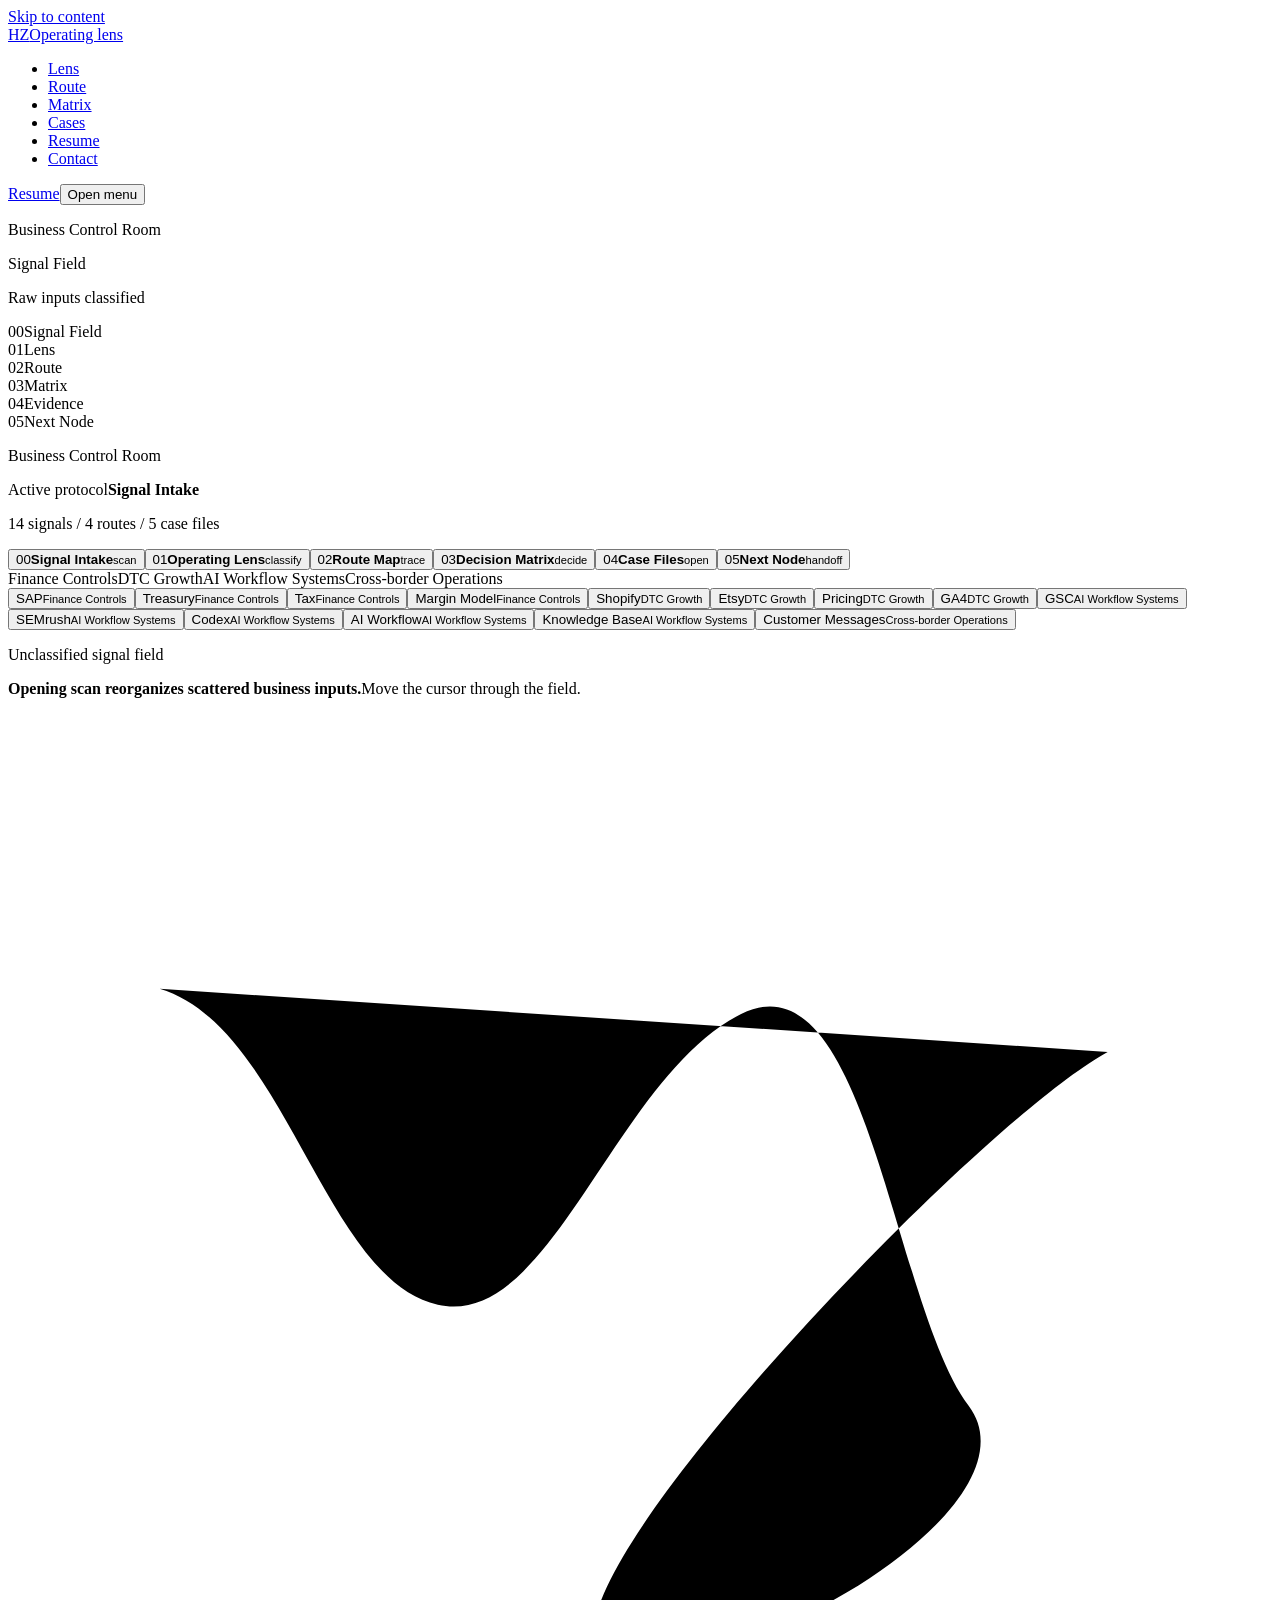
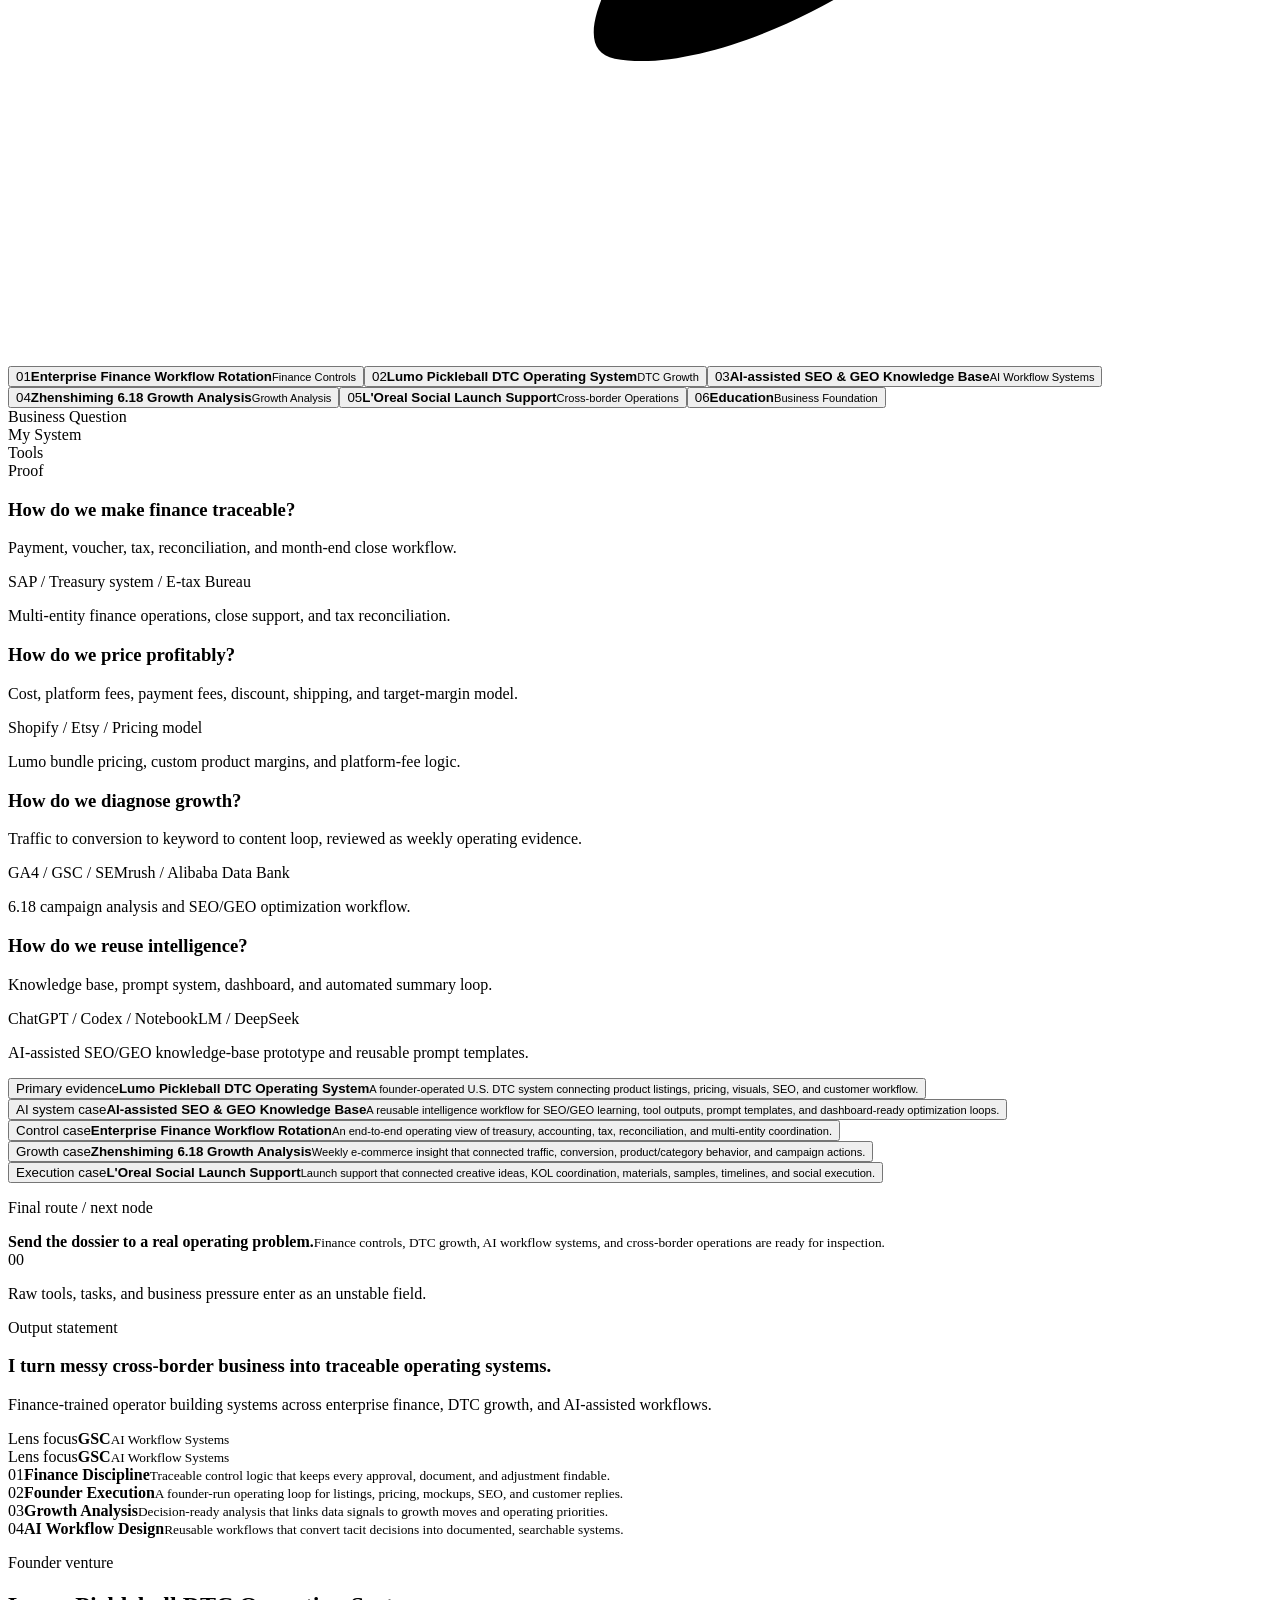
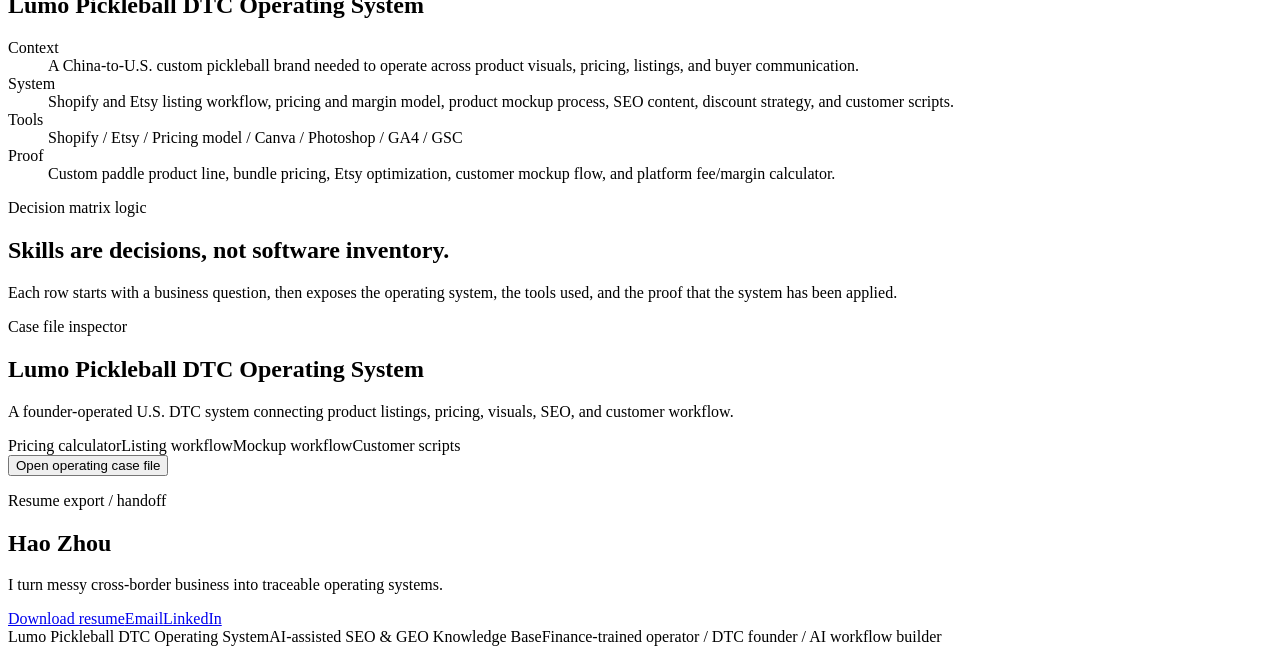
==== commit 5b4725df: "Deploy operating control room" ====
--- a/index.html
+++ b/index.html
@@ -1 +1 @@
-<!DOCTYPE html><html lang="en"><head><meta charSet="utf-8"/><meta name="viewport" content="width=device-width, initial-scale=1"/><link rel="stylesheet" href="/hao-resume-portfolio-preview/_next/static/chunks/1k7qoemy3xep9.css" data-precedence="next"/><link rel="preload" as="script" fetchPriority="low" href="/hao-resume-portfolio-preview/_next/static/chunks/29qsgk5k1iak_.js"/><script src="/hao-resume-portfolio-preview/_next/static/chunks/1xvro6d7yqzos.js" async=""></script><script src="/hao-resume-portfolio-preview/_next/static/chunks/19ged501mvj25.js" async=""></script><script src="/hao-resume-portfolio-preview/_next/static/chunks/turbopack-3o7kclih3jizl.js" async=""></script><script src="/hao-resume-portfolio-preview/_next/static/chunks/1b7_wgb0tfe3t.js" async=""></script><script src="/hao-resume-portfolio-preview/_next/static/chunks/2wj7ar23lsk_b.js" async=""></script><meta name="theme-color" content="#050505"/><title>Hao Zhou - Operating Lens Portfolio</title><meta name="description" content="A resume-first operating dossier for Hao Zhou, connecting enterprise finance, DTC growth, and AI workflow systems."/><link rel="icon" href="/hao-resume-portfolio-preview/icon.svg?icon.1ys6leh6l5zaa.svg" sizes="any" type="image/svg+xml"/><script src="/hao-resume-portfolio-preview/_next/static/chunks/0cz1d0mv5g_q7.js" noModule=""></script></head><body><div hidden=""><!--$--><!--/$--></div><a href="#main-content" class="fixed left-4 top-4 z-[140] -translate-y-24 bg-[var(--foreground)] px-4 py-3 text-sm font-semibold text-[var(--background)] transition-transform focus:translate-y-0">Skip to content</a><header class="fixed inset-x-0 top-0 z-[100] px-4 py-4 sm:px-6"><div class="mx-auto grid h-[58px] max-w-[var(--max)] grid-cols-[auto_1fr_auto] items-center gap-4 border border-[var(--line)] bg-[rgba(5,6,7,0.72)] px-4 backdrop-blur-xl"><a href="#top" aria-label="Hao Zhou home" class="flex items-center gap-3" data-cursor-label="Home"><span class="grid h-9 w-9 place-items-center border border-[rgba(var(--accent-rgb),0.45)] text-sm font-semibold text-[var(--accent)]">HZ</span><span class="hidden text-xs font-semibold uppercase text-[var(--muted-strong)] sm:inline">Operating lens</span></a><nav class="hidden justify-self-center lg:block" aria-label="Primary"><ul class="flex items-center gap-7"><li><a href="#about" class="nav-link text-sm text-[var(--muted)] transition-colors hover:text-[var(--foreground)]" data-cursor-label="Lens"><span>Lens</span></a></li><li><a href="#experience" class="nav-link text-sm text-[var(--muted)] transition-colors hover:text-[var(--foreground)]" data-cursor-label="Route"><span>Route</span></a></li><li><a href="#skills" class="nav-link text-sm text-[var(--muted)] transition-colors hover:text-[var(--foreground)]" data-cursor-label="Matrix"><span>Matrix</span></a></li><li><a href="#projects" class="nav-link text-sm text-[var(--muted)] transition-colors hover:text-[var(--foreground)]" data-cursor-label="Cases"><span>Cases</span></a></li><li><a href="#resume" class="nav-link text-sm text-[var(--muted)] transition-colors hover:text-[var(--foreground)]" data-cursor-label="Resume"><span>Resume</span></a></li><li><a href="#contact" class="nav-link text-sm text-[var(--muted)] transition-colors hover:text-[var(--foreground)]" data-cursor-label="Contact"><span>Contact</span></a></li></ul></nav><div class="flex items-center justify-end gap-2"><a href="/hao-resume-portfolio-preview/resume/Hao_Zhou_Resume.pdf" class="hidden min-h-10 items-center border border-[var(--line-strong)] px-4 text-sm text-[var(--foreground)] transition-colors hover:border-[rgba(var(--accent-rgb),0.8)] sm:inline-flex" data-cursor-label="PDF">Resume</a><button type="button" aria-expanded="false" aria-controls="site-menu" class="grid h-10 w-10 place-items-center border border-[var(--line-strong)] text-[var(--foreground)] transition-colors hover:border-[rgba(var(--accent-rgb),0.8)]" data-cursor-label="Menu"><span class="sr-only">Open menu</span><span class="relative h-3.5 w-5" aria-hidden="true"><span class="absolute left-0 top-0 h-px w-5 bg-current transition-transform "></span><span class="absolute bottom-0 left-0 h-px w-5 bg-current transition-transform "></span></span></button></div></div></header><div class="control-room"><div class="control-room-backplane" aria-hidden="true"></div><aside class="control-status-dock" aria-hidden="true"><p class="mono-label text-[var(--accent)]">Business Control Room</p><p class="mt-3 text-sm leading-5 text-[var(--foreground)]">Signal Field</p><p class="mt-1 text-xs leading-5 text-[var(--muted)]">Raw inputs classified</p></aside><aside class="control-state-rail" aria-hidden="true"><div class="control-state-row" data-active="true"><span class="mono-label">00</span><span>Signal Field</span></div><div class="control-state-row" data-active="false"><span class="mono-label">01</span><span>Lens</span></div><div class="control-state-row" data-active="false"><span class="mono-label">02</span><span>Route</span></div><div class="control-state-row" data-active="false"><span class="mono-label">03</span><span>Matrix</span></div><div class="control-state-row" data-active="false"><span class="mono-label">04</span><span>Evidence</span></div><div class="control-state-row" data-active="false"><span class="mono-label">05</span><span>Next Node</span></div></aside><div class="relative z-10"><main id="main-content" class="relative"><section id="top" class="lens-world-hero relative min-h-screen overflow-hidden border-b border-[var(--line)] pt-[var(--nav-h)]" aria-label="Operating Lens hero" data-phase="intake" style="--lens-x:68%;--lens-y:44%"><div class="noise-layer"></div><canvas class="absolute inset-0 h-full w-full opacity-90" aria-hidden="true"></canvas><div class="lens-world-depth" aria-hidden="true"></div><span class="hero-scan-beam" aria-hidden="true"></span><div class="hero-lens-cursor" aria-hidden="true"><span>Lens</span></div><div class="section-shell relative z-10 grid min-h-[calc(100vh-var(--nav-h))] grid-rows-[auto_1fr_auto] gap-5 py-6 sm:py-8"><div class="lens-topline" data-control-strip="true"><p class="mono-label text-[var(--accent)]">Business Control Room</p><p class="mono-label text-[var(--muted)]">Move the lens across signals</p><p class="mono-label text-[var(--muted)]">Active: <!-- -->SAP<!-- --> / <!-- -->Finance Controls</p></div><div class="lens-composition" data-lens-stage="true"><div class="signal-field-map" aria-label="Business signal field"><button type="button" class="hero-signal" data-hero-node="true" data-active="true" data-lane="Finance Controls" style="left:18.72%;top:33.28%" data-cursor="true" data-cursor-label="SAP"><b>SAP</b><small>Finance Controls</small><em>Voucher trail, close support, and finance control evidence.</em></button><button type="button" class="hero-signal" data-hero-node="true" data-active="false" data-lane="Finance Controls" style="left:31.599999999999998%;top:51.52%" data-cursor="true" data-cursor-label="Treasury"><b>Treasury</b><small>Finance Controls</small><em>Payment documents, bank handoffs, and approval traces.</em></button><button type="button" class="hero-signal" data-hero-node="true" data-active="false" data-lane="Finance Controls" style="left:24.24%;top:67.47999999999999%" data-cursor="true" data-cursor-label="Tax"><b>Tax</b><small>Finance Controls</small><em>CIT reconciliation, property tax, accruals, and reversals.</em></button><button type="button" class="hero-signal" data-hero-node="true" data-active="false" data-lane="Finance Controls" style="left:70.24%;top:53.040000000000006%" data-cursor="true" data-cursor-label="Margin Model"><b>Margin Model</b><small>Finance Controls</small><em>Cost, fees, shipping, discounts, and target margin.</em></button><button type="button" class="hero-signal" data-hero-node="true" data-active="false" data-lane="DTC Growth" style="left:50%;top:25.68%" data-cursor="true" data-cursor-label="Shopify"><b>Shopify</b><small>DTC Growth</small><em>Custom DTC storefront logic and product page structure.</em></button><button type="button" class="hero-signal" data-hero-node="true" data-active="false" data-lane="DTC Growth" style="left:66.56%;top:39.36%" data-cursor="true" data-cursor-label="Etsy"><b>Etsy</b><small>DTC Growth</small><em>Marketplace listing architecture and buyer intent signals.</em></button><button type="button" class="hero-signal" data-hero-node="true" data-active="false" data-lane="DTC Growth" style="left:57.36%;top:63.68000000000001%" data-cursor="true" data-cursor-label="Pricing"><b>Pricing</b><small>DTC Growth</small><em>Bundle logic, platform fees, and profitable offer design.</em></button><button type="button" class="hero-signal" data-hero-node="true" data-active="false" data-lane="DTC Growth" style="left:77.60000000000001%;top:59.12%" data-cursor="true" data-cursor-label="GA4"><b>GA4</b><small>DTC Growth</small><em>Traffic, conversion, and audience behavior diagnosis.</em></button><button type="button" class="hero-signal" data-hero-node="true" data-active="false" data-lane="AI Workflow Systems" style="left:40.800000000000004%;top:39.36%" data-cursor="true" data-cursor-label="GSC"><b>GSC</b><small>AI Workflow Systems</small><em>Search demand, indexing signals, and content loop evidence.</em></button><button type="button" class="hero-signal" data-hero-node="true" data-active="false" data-lane="AI Workflow Systems" style="left:64.72%;top:71.28%" data-cursor="true" data-cursor-label="SEMrush"><b>SEMrush</b><small>AI Workflow Systems</small><em>Keyword opportunity, competitive gaps, and SEO planning.</em></button><button type="button" class="hero-signal" data-hero-node="true" data-active="false" data-lane="AI Workflow Systems" style="left:84.96%;top:30.24%" data-cursor="true" data-cursor-label="Codex"><b>Codex</b><small>AI Workflow Systems</small><em>Local automation, workflow scaffolds, and repeatable tools.</em></button><button type="button" class="hero-signal" data-hero-node="true" data-active="false" data-lane="AI Workflow Systems" style="left:46.32%;top:74.32%" data-cursor="true" data-cursor-label="AI Workflow"><b>AI Workflow</b><small>AI Workflow Systems</small><em>Prompt systems, review loops, and reusable thinking.</em></button><button type="button" class="hero-signal" data-hero-node="true" data-active="false" data-lane="AI Workflow Systems" style="left:75.76%;top:22.64%" data-cursor="true" data-cursor-label="Knowledge Base"><b>Knowledge Base</b><small>AI Workflow Systems</small><em>Source tags, summaries, reusable decisions, dashboard logic.</em></button><button type="button" class="hero-signal" data-hero-node="true" data-active="false" data-lane="Cross-border Operations" style="left:72.08%;top:19.6%" data-cursor="true" data-cursor-label="Customer Messages"><b>Customer Messages</b><small>Cross-border Operations</small><em>U.S. buyer communication and custom-order handoff.</em></button></div><div class="hero-opening-panel" aria-live="polite"><p class="mono-label text-[var(--accent)]">Raw signal field detected</p><div class="hero-opening-title">Business Control Room / Operating Dossier</div><p>SAP / Treasury / Tax / Shopify / Etsy / GA4 / GSC / SEMrush / Pricing / Customer Messages / Margin Model / AI Workflow / Codex / Knowledge Base<!-- --> enter as scattered business signals. The Operating Lens scans, groups, and routes them before the resume appears.</p><button type="button" class="route-button" data-cursor="true" data-cursor-label="Open">Open operating dossier</button></div><div class="hero-output"><p class="mono-label text-[var(--accent)]">Business Control Room / Operating Lens</p><h1 class="mt-5 max-w-4xl text-5xl font-semibold leading-none text-[var(--foreground)] sm:text-6xl lg:text-7xl xl:text-[5.15rem]">I turn messy cross-border business into traceable operating systems.</h1><p class="mt-7 max-w-2xl text-pretty text-lg leading-8 text-[var(--muted-strong)] sm:text-xl">Finance-trained operator building systems across enterprise finance, DTC growth, and AI-assisted workflows.</p><div class="lens-readout" aria-live="polite"><p class="mono-label text-[var(--accent)]">Lens readout</p><strong>SAP</strong><span>Voucher trail, close support, and finance control evidence.</span></div><div class="mt-8 flex flex-col gap-3 sm:flex-row"><a class="transition-transform duration-200 ease-out route-button" href="#projects" data-cursor-label="Cases">Inspect case files</a><a class="transition-transform duration-200 ease-out route-button" href="/hao-resume-portfolio-preview/resume/Hao_Zhou_Resume.pdf" data-variant="quiet" data-cursor-label="PDF">Download resume</a></div></div></div><div class="lens-route-output" data-signal-tape="true"><a href="#about" class="lens-route" data-active="true"><span class="mono-label text-[var(--accent)]">0<!-- -->1</span><strong>Finance Controls</strong><span>SAP / Treasury / Tax / Margin Model</span></a><a href="#experience" class="lens-route" data-active="false"><span class="mono-label text-[var(--accent)]">0<!-- -->2</span><strong>DTC Growth</strong><span>Shopify / Etsy / Pricing / GA4</span></a><a href="#experience" class="lens-route" data-active="false"><span class="mono-label text-[var(--accent)]">0<!-- -->3</span><strong>AI Workflow Systems</strong><span>GSC / SEMrush / Codex / AI Workflow / Knowledge Base</span></a><a href="#experience" class="lens-route" data-active="false"><span class="mono-label text-[var(--accent)]">0<!-- -->4</span><strong>Cross-border Operations</strong><span>Customer Messages</span></a></div></div></section><section id="about" class="operating-dossier-deck" aria-label="Operating dossier control room"><div class="deck-scroll-track" aria-hidden="true"><span class="deck-scroll-step" data-deck-step="true" data-mode="capabilities"></span><span id="experience" class="deck-scroll-step" data-deck-step="true" data-mode="route"></span><span id="skills" class="deck-scroll-step" data-deck-step="true" data-mode="matrix"></span><span id="projects" class="deck-scroll-step" data-deck-step="true" data-mode="cases"></span><span id="resume" class="deck-scroll-step" data-deck-step="true" data-mode="resume"></span></div><div class="deck-sticky section-shell"><div class="deck-status-bar" data-deck-interface="true"><p class="mono-label text-[var(--accent)]">Operating Dossier / Live System</p><p class="mono-label text-[var(--muted)]">Active mode: <!-- -->Capability Lens</p><p class="mono-label text-[var(--muted)]">Signal route: <!-- -->Finance Controls</p></div><div class="deck-system-grid" data-mode="capabilities"><aside class="deck-mode-rail" aria-label="Dossier modes"><span class="deck-rail-title">Dossier modes</span><a href="#about" class="deck-mode-link" data-active="true" data-cursor="true" data-cursor-label="Capability Lens"><span>0<!-- -->1</span><strong>Capability Lens</strong><small>Raw business signals become four operating pillars.</small></a><a href="#experience" class="deck-mode-link" data-active="false" data-cursor="true" data-cursor-label="Operating Route"><span>0<!-- -->2</span><strong>Operating Route</strong><small>Each node preserves context, system, tools, and proof.</small></a><a href="#skills" class="deck-mode-link" data-active="false" data-cursor="true" data-cursor-label="Decision Matrix"><span>0<!-- -->3</span><strong>Decision Matrix</strong><small>Business question first, tools second, proof always visible.</small></a><a href="#projects" class="deck-mode-link" data-active="false" data-cursor="true" data-cursor-label="Case Files"><span>0<!-- -->4</span><strong>Case Files</strong><small>Lumo and AI SEO/GEO open as operating cases, not portfolio cards.</small></a><a href="#resume" class="deck-mode-link" data-active="false" data-cursor="true" data-cursor-label="Printable Proof"><span>0<!-- -->5</span><strong>Printable Proof</strong><small>A one-click PDF remains available after the system is understood.</small></a></aside><div class="deck-stage" data-deck-stage="true"><div class="deck-stage-backdrop" aria-hidden="true"><span class="deck-scan-line"></span><span class="deck-route-thread deck-route-thread-a"></span><span class="deck-route-thread deck-route-thread-b"></span></div><div class="deck-stage-heading"><p class="mono-label text-[var(--accent)]">Capability Lens</p><h2>A dossier view, not an about section.</h2><p>Raw business signals become four operating pillars.</p></div><div class="deck-capability-map" aria-label="Capability pillars"><div class="deck-core-node"><span class="mono-label text-[var(--accent)]">Lens output</span><strong>Messy input to operating logic</strong></div><article class="deck-capability-node" style="left:6%;top:12%" data-pillar="true"><span class="mono-label text-[var(--accent)]">01</span><h3>Finance Discipline</h3><p>I learned how business systems stay accountable: payments, vouchers, reconciliations, tax, and audit trails.</p><small>Payments / Voucher prep / Tax support / Reconciliation</small></article><article class="deck-capability-node" style="left:58%;top:9%" data-pillar="true"><span class="mono-label text-[var(--accent)]">02</span><h3>Founder Execution</h3><p>I built Lumo Pickleball across Shopify, Etsy, product pricing, U.S. customers, and visual operations.</p><small>Product listings / Margin logic / Mockup workflow / U.S. customer replies</small></article><article class="deck-capability-node" style="left:16%;top:62%" data-pillar="true"><span class="mono-label text-[var(--accent)]">03</span><h3>Growth Analysis</h3><p>I connect traffic, conversion, keyword data, campaign performance, and weekly insight into action.</p><small>6.18 GMV insight / Weekly reports / Keyword loops / Conversion readouts</small></article><article class="deck-capability-node" style="left:66%;top:57%" data-pillar="true"><span class="mono-label text-[var(--accent)]">04</span><h3>AI Workflow Design</h3><p>I turn repeated thinking into prompt systems, knowledge bases, dashboards, and reusable tools.</p><small>SEO/GEO workflow / Prompt templates / Knowledge tags / Dashboard logic</small></article></div></div><aside class="deck-inspector-panel" aria-label="Active dossier readout"><p class="mono-label text-[var(--accent)]">Inspector</p><h3>Capability Lens</h3><p>Raw business signals become four operating pillars.</p><dl><div><dt>Context</dt><dd>Multi-entity finance operations inside a Chinese central SOE and Fortune Global 500 environment.</dd></div><div><dt>System</dt><dd>Treasury payment documentation, SAP bookkeeping, month-end close support, tax preparation, reconciliations, and property-tax calculation.</dd></div><div><dt>Proof</dt><dd>Multi-entity accounting coordination, voucher preparation, tax reconciliation, cross-period adjustments, and audit-traceable documentation.</dd></div></dl></aside></div></div></section><section id="contact" class="relative overflow-hidden py-24 sm:py-36"><div class="section-shell"><div class="final-route" data-contact-route="true" aria-hidden="true"></div><div class="grid gap-12 border-t border-[var(--line)] pt-12 lg:grid-cols-[0.66fr_0.34fr] lg:items-end"><div><p class="mono-label text-[var(--accent)]">Next operating node</p><h2 aria-label="I&#x27;m looking for roles where finance discipline, growth operations, and AI workflow systems overlap." class="mt-7 max-w-5xl text-4xl font-semibold leading-tight text-[var(--foreground)] sm:text-6xl lg:text-7xl"><span aria-hidden="true" class="reveal-mask inline-block pr-[0.18em]"><span data-word="true" class="inline-block">I&#x27;m</span></span><span aria-hidden="true" class="reveal-mask inline-block pr-[0.18em]"><span data-word="true" class="inline-block">looking</span></span><span aria-hidden="true" class="reveal-mask inline-block pr-[0.18em]"><span data-word="true" class="inline-block">for</span></span><span aria-hidden="true" class="reveal-mask inline-block pr-[0.18em]"><span data-word="true" class="inline-block">roles</span></span><span aria-hidden="true" class="reveal-mask inline-block pr-[0.18em]"><span data-word="true" class="inline-block">where</span></span><span aria-hidden="true" class="reveal-mask inline-block pr-[0.18em]"><span data-word="true" class="inline-block">finance</span></span><span aria-hidden="true" class="reveal-mask inline-block pr-[0.18em]"><span data-word="true" class="inline-block">discipline,</span></span><span aria-hidden="true" class="reveal-mask inline-block pr-[0.18em]"><span data-word="true" class="inline-block">growth</span></span><span aria-hidden="true" class="reveal-mask inline-block pr-[0.18em]"><span data-word="true" class="inline-block">operations,</span></span><span aria-hidden="true" class="reveal-mask inline-block pr-[0.18em]"><span data-word="true" class="inline-block">and</span></span><span aria-hidden="true" class="reveal-mask inline-block pr-[0.18em]"><span data-word="true" class="inline-block">AI</span></span><span aria-hidden="true" class="reveal-mask inline-block pr-[0.18em]"><span data-word="true" class="inline-block">workflow</span></span><span aria-hidden="true" class="reveal-mask inline-block pr-[0.18em]"><span data-word="true" class="inline-block">systems</span></span><span aria-hidden="true" class="reveal-mask inline-block pr-[0.18em]"><span data-word="true" class="inline-block">overlap.</span></span></h2><p class="mt-10 max-w-2xl text-pretty text-lg leading-8 text-[var(--muted-strong)] sm:text-xl sm:leading-9">If your team needs someone who can map messy workflows, build operating logic, and turn scattered business signals into usable systems, let&#x27;s talk.</p></div><div class="grid gap-3"><a class="transition-transform duration-200 ease-out contact-link group" href="mailto:your.email@example.com?subject=Portfolio%20conversation%20with%20Hao%20Zhou" data-cursor-label="Email"><span>Email Hao</span><span class="text-[var(--muted)] transition-colors group-hover:text-[var(--accent)]">your.email@example.com</span></a><a class="transition-transform duration-200 ease-out contact-link group" href="https://www.linkedin.com/" data-cursor-label="LinkedIn" target="_blank" rel="noreferrer"><span>LinkedIn</span><span class="text-[var(--muted)] transition-colors group-hover:text-[var(--accent)]">Operating profile / cross-border systems</span></a><a class="transition-transform duration-200 ease-out route-button mt-4" href="/hao-resume-portfolio-preview/resume/Hao_Zhou_Resume.pdf" data-cursor-label="PDF">Download resume</a></div></div><div class="mt-20 grid gap-3 border-t border-[var(--line)] pt-6 text-sm text-[var(--muted)] sm:grid-cols-[0.28fr_1fr_0.24fr]"><p class="mono-label text-[var(--accent)]">Dossier closed</p><p>Finance controls / DTC operations / growth analysis / AI workflow design.</p><p class="sm:text-right">Shanghai, China</p></div></div></section></main></div></div><footer class="border-t border-[var(--line)] bg-[#050505] py-10"><div class="section-shell flex flex-col gap-6 text-sm text-[var(--muted)] sm:flex-row sm:items-center sm:justify-between"><p class="mono-label text-[var(--foreground)]">Hao Zhou</p><p class="max-w-2xl text-pretty leading-6">Finance operations, DTC founder work, growth analysis, and AI workflow design arranged as a living professional dossier.</p></div></footer><!--$--><!--/$--><script src="/hao-resume-portfolio-preview/_next/static/chunks/29qsgk5k1iak_.js" id="_R_" async=""></script><script>(self.__next_f=self.__next_f||[]).push([0])</script><script>self.__next_f.push([1,"1:\"$Sreact.fragment\"\n2:I[89243,[\"/hao-resume-portfolio-preview/_next/static/chunks/1b7_wgb0tfe3t.js\"],\"default\"]\n3:I[15649,[\"/hao-resume-portfolio-preview/_next/static/chunks/1b7_wgb0tfe3t.js\"],\"default\"]\n4:I[12693,[\"/hao-resume-portfolio-preview/_next/static/chunks/1b7_wgb0tfe3t.js\",\"/hao-resume-portfolio-preview/_next/static/chunks/2wj7ar23lsk_b.js\"],\"SmoothScrollProvider\"]\n5:I[44805,[\"/hao-resume-portfolio-preview/_next/static/chunks/1b7_wgb0tfe3t.js\",\"/hao-resume-portfolio-preview/_next/static/chunks/2wj7ar23lsk_b.js\"],\"CustomCursor\"]\n6:I[72776,[\"/hao-resume-portfolio-preview/_next/static/chunks/1b7_wgb0tfe3t.js\",\"/hao-resume-portfolio-preview/_next/static/chunks/2wj7ar23lsk_b.js\"],\"Navigation\"]\n7:I[87260,[\"/hao-resume-portfolio-preview/_next/static/chunks/1b7_wgb0tfe3t.js\",\"/hao-resume-portfolio-preview/_next/static/chunks/2wj7ar23lsk_b.js\"],\"ControlRoomFrame\"]\n8:I[23218,[\"/hao-resume-portfolio-preview/_next/static/chunks/1b7_wgb0tfe3t.js\",\"/hao-resume-portfolio-preview/_next/static/chunks/2wj7ar23lsk_b.js\"],\"OperatingLensHero\"]\n9:I[95356,[\"/hao-resume-portfolio-preview/_next/static/chunks/1b7_wgb0tfe3t.js\",\"/hao-resume-portfolio-preview/_next/static/chunks/2wj7ar23lsk_b.js\"],\"OperatingDossierDeck\"]\na:I[27251,[\"/hao-resume-portfolio-preview/_next/static/chunks/1b7_wgb0tfe3t.js\",\"/hao-resume-portfolio-preview/_next/static/chunks/2wj7ar23lsk_b.js\"],\"AnimatedText\"]\nb:I[51264,[\"/hao-resume-portfolio-preview/_next/static/chunks/1b7_wgb0tfe3t.js\",\"/hao-resume-portfolio-preview/_next/static/chunks/2wj7ar23lsk_b.js\"],\"MagneticLink\"]\n11:I[95325,[\"/hao-resume-portfolio-preview/_next/static/chunks/1b7_wgb0tfe3t.js\"],\"default\",1]\n:HL[\"/hao-resume-portfolio-preview/_next/static/chunks/1k7qoemy3xep9.css\",\"style\"]\n"])</script><script>self.__next_f.push([1,"0:{\"P\":null,\"c\":[\"\",\"\"],\"q\":\"\",\"i\":false,\"f\":[[[\"\",{\"children\":[\"__PAGE__\",{}]},\"$undefined\",\"$undefined\",16],[[\"$\",\"$1\",\"c\",{\"children\":[[[\"$\",\"link\",\"0\",{\"rel\":\"stylesheet\",\"href\":\"/hao-resume-portfolio-preview/_next/static/chunks/1k7qoemy3xep9.css\",\"precedence\":\"next\",\"crossOrigin\":\"$undefined\",\"nonce\":\"$undefined\"}],[\"$\",\"script\",\"script-0\",{\"src\":\"/hao-resume-portfolio-preview/_next/static/chunks/1b7_wgb0tfe3t.js\",\"async\":true,\"nonce\":\"$undefined\"}]],[\"$\",\"html\",null,{\"lang\":\"en\",\"children\":[\"$\",\"body\",null,{\"children\":[\"$\",\"$L2\",null,{\"parallelRouterKey\":\"children\",\"error\":\"$undefined\",\"errorStyles\":\"$undefined\",\"errorScripts\":\"$undefined\",\"template\":[\"$\",\"$L3\",null,{}],\"templateStyles\":\"$undefined\",\"templateScripts\":\"$undefined\",\"notFound\":[[[\"$\",\"title\",null,{\"children\":\"404: This page could not be found.\"}],[\"$\",\"div\",null,{\"style\":{\"fontFamily\":\"system-ui,\\\"Segoe UI\\\",Roboto,Helvetica,Arial,sans-serif,\\\"Apple Color Emoji\\\",\\\"Segoe UI Emoji\\\"\",\"height\":\"100vh\",\"textAlign\":\"center\",\"display\":\"flex\",\"flexDirection\":\"column\",\"alignItems\":\"center\",\"justifyContent\":\"center\"},\"children\":[\"$\",\"div\",null,{\"children\":[[\"$\",\"style\",null,{\"dangerouslySetInnerHTML\":{\"__html\":\"body{color:#000;background:#fff;margin:0}.next-error-h1{border-right:1px solid rgba(0,0,0,.3)}@media (prefers-color-scheme:dark){body{color:#fff;background:#000}.next-error-h1{border-right:1px solid rgba(255,255,255,.3)}}\"}}],[\"$\",\"h1\",null,{\"className\":\"next-error-h1\",\"style\":{\"display\":\"inline-block\",\"margin\":\"0 20px 0 0\",\"padding\":\"0 23px 0 0\",\"fontSize\":24,\"fontWeight\":500,\"verticalAlign\":\"top\",\"lineHeight\":\"49px\"},\"children\":404}],[\"$\",\"div\",null,{\"style\":{\"display\":\"inline-block\"},\"children\":[\"$\",\"h2\",null,{\"style\":{\"fontSize\":14,\"fontWeight\":400,\"lineHeight\":\"49px\",\"margin\":0},\"children\":\"This page could not be found.\"}]}]]}]}]],[]],\"forbidden\":\"$undefined\",\"unauthorized\":\"$undefined\"}]}]}]]}],{\"children\":[[\"$\",\"$1\",\"c\",{\"children\":[[\"$\",\"$L4\",null,{\"children\":[[\"$\",\"$L5\",null,{}],[\"$\",\"$L6\",null,{}],[\"$\",\"$L7\",null,{\"children\":[\"$\",\"main\",null,{\"id\":\"main-content\",\"className\":\"relative\",\"children\":[[\"$\",\"$L8\",null,{}],[\"$\",\"$L9\",null,{}],[\"$\",\"section\",null,{\"id\":\"contact\",\"className\":\"relative overflow-hidden py-24 sm:py-36\",\"children\":[\"$\",\"div\",null,{\"className\":\"section-shell\",\"children\":[[\"$\",\"div\",null,{\"className\":\"final-route\",\"data-contact-route\":true,\"aria-hidden\":\"true\"}],[\"$\",\"div\",null,{\"className\":\"grid gap-12 border-t border-[var(--line)] pt-12 lg:grid-cols-[0.66fr_0.34fr] lg:items-end\",\"children\":[[\"$\",\"div\",null,{\"children\":[[\"$\",\"p\",null,{\"className\":\"mono-label text-[var(--accent)]\",\"children\":\"Next operating node\"}],[\"$\",\"$La\",null,{\"text\":\"I'm looking for roles where finance discipline, growth operations, and AI workflow systems overlap.\",\"className\":\"mt-7 max-w-5xl text-4xl font-semibold leading-tight text-[var(--foreground)] sm:text-6xl lg:text-7xl\"}],[\"$\",\"p\",null,{\"className\":\"mt-10 max-w-2xl text-pretty text-lg leading-8 text-[var(--muted-strong)] sm:text-xl sm:leading-9\",\"children\":\"If your team needs someone who can map messy workflows, build operating logic, and turn scattered business signals into usable systems, let's talk.\"}]]}],[\"$\",\"div\",null,{\"className\":\"grid gap-3\",\"children\":[[\"$\",\"$Lb\",null,{\"href\":\"mailto:your.email@example.com?subject=Portfolio%20conversation%20with%20Hao%20Zhou\",\"className\":\"contact-link group\",\"data-cursor-label\":\"Email\",\"children\":[[\"$\",\"span\",null,{\"children\":\"Email Hao\"}],[\"$\",\"span\",null,{\"className\":\"text-[var(--muted)] transition-colors group-hover:text-[var(--accent)]\",\"children\":\"your.email@example.com\"}]]}],[\"$\",\"$Lb\",null,{\"href\":\"https://www.linkedin.com/\",\"className\":\"contact-link group\",\"data-cursor-label\":\"LinkedIn\",\"target\":\"_blank\",\"rel\":\"noreferrer\",\"children\":[[\"$\",\"span\",null,{\"children\":\"LinkedIn\"}],[\"$\",\"span\",null,{\"className\":\"text-[var(--muted)] transition-colors group-hover:text-[var(--accent)]\",\"children\":\"Operating profile / cross-border systems\"}]]}],[\"$\",\"$Lb\",null,{\"href\":\"/hao-resume-portfolio-preview/resume/Hao_Zhou_Resume.pdf\",\"className\":\"route-button mt-4\",\"data-cursor-label\":\"PDF\",\"children\":\"Download resume\"}]]}]]}],[\"$\",\"div\",null,{\"className\":\"mt-20 grid gap-3 border-t border-[var(--line)] pt-6 text-sm text-[var(--muted)] sm:grid-cols-[0.28fr_1fr_0.24fr]\",\"children\":[[\"$\",\"p\",null,{\"className\":\"mono-label text-[var(--accent)]\",\"children\":\"Dossier closed\"}],[\"$\",\"p\",null,{\"children\":\"Finance controls / DTC operations / growth analysis / AI workflow design.\"}],\"$Lc\"]}]]}]}]]}]}],\"$Ld\"]}],[\"$Le\"],\"$Lf\"]}],{},null,false,null]},null,false,null],\"$L10\",false]],\"m\":\"$undefined\",\"G\":[\"$11\",[\"$L12\"]],\"S\":true,\"h\":null,\"s\":\"$undefined\",\"l\":\"$undefined\",\"p\":\"$undefined\",\"d\":\"$undefined\",\"b\":\"PeCaRdeE5UOWqKNLKFzSy\"}\n"])</script><script>self.__next_f.push([1,"13:I[35073,[\"/hao-resume-portfolio-preview/_next/static/chunks/1b7_wgb0tfe3t.js\"],\"OutletBoundary\"]\n14:\"$Sreact.suspense\"\n16:I[35073,[\"/hao-resume-portfolio-preview/_next/static/chunks/1b7_wgb0tfe3t.js\"],\"ViewportBoundary\"]\n18:I[35073,[\"/hao-resume-portfolio-preview/_next/static/chunks/1b7_wgb0tfe3t.js\"],\"MetadataBoundary\"]\nc:[\"$\",\"p\",null,{\"className\":\"sm:text-right\",\"children\":\"Shanghai, China\"}]\nd:[\"$\",\"footer\",null,{\"className\":\"border-t border-[var(--line)] bg-[#050505] py-10\",\"children\":[\"$\",\"div\",null,{\"className\":\"section-shell flex flex-col gap-6 text-sm text-[var(--muted)] sm:flex-row sm:items-center sm:justify-between\",\"children\":[[\"$\",\"p\",null,{\"className\":\"mono-label text-[var(--foreground)]\",\"children\":\"Hao Zhou\"}],[\"$\",\"p\",null,{\"className\":\"max-w-2xl text-pretty leading-6\",\"children\":\"Finance operations, DTC founder work, growth analysis, and AI workflow design arranged as a living professional dossier.\"}]]}]}]\ne:[\"$\",\"script\",\"script-0\",{\"src\":\"/hao-resume-portfolio-preview/_next/static/chunks/2wj7ar23lsk_b.js\",\"async\":true,\"nonce\":\"$undefined\"}]\nf:[\"$\",\"$L13\",null,{\"children\":[\"$\",\"$14\",null,{\"name\":\"Next.MetadataOutlet\",\"children\":\"$@15\"}]}]\n10:[\"$\",\"$1\",\"h\",{\"children\":[null,[\"$\",\"$L16\",null,{\"children\":\"$L17\"}],[\"$\",\"div\",null,{\"hidden\":true,\"children\":[\"$\",\"$L18\",null,{\"children\":[\"$\",\"$14\",null,{\"name\":\"Next.Metadata\",\"children\":\"$L19\"}]}]}],null]}]\n12:[\"$\",\"link\",\"0\",{\"rel\":\"stylesheet\",\"href\":\"/hao-resume-portfolio-preview/_next/static/chunks/1k7qoemy3xep9.css\",\"precedence\":\"next\",\"crossOrigin\":\"$undefined\",\"nonce\":\"$undefined\"}]\n"])</script><script>self.__next_f.push([1,"17:[[\"$\",\"meta\",\"0\",{\"charSet\":\"utf-8\"}],[\"$\",\"meta\",\"1\",{\"name\":\"viewport\",\"content\":\"width=device-width, initial-scale=1\"}],[\"$\",\"meta\",\"2\",{\"name\":\"theme-color\",\"content\":\"#050505\"}]]\n"])</script><script>self.__next_f.push([1,"1a:I[49481,[\"/hao-resume-portfolio-preview/_next/static/chunks/1b7_wgb0tfe3t.js\"],\"IconMark\"]\n15:null\n19:[[\"$\",\"title\",\"0\",{\"children\":\"Hao Zhou - Operating Lens Portfolio\"}],[\"$\",\"meta\",\"1\",{\"name\":\"description\",\"content\":\"A resume-first operating dossier for Hao Zhou, connecting enterprise finance, DTC growth, and AI workflow systems.\"}],[\"$\",\"link\",\"2\",{\"rel\":\"icon\",\"href\":\"/hao-resume-portfolio-preview/icon.svg?icon.1ys6leh6l5zaa.svg\",\"sizes\":\"any\",\"type\":\"image/svg+xml\"}],[\"$\",\"$L1a\",\"3\",{}]]\n"])</script></body></html>+<!DOCTYPE html><html lang="en"><head><meta charSet="utf-8"/><meta name="viewport" content="width=device-width, initial-scale=1"/><link rel="stylesheet" href="/hao-resume-portfolio-preview/_next/static/chunks/1lo2ggk6q9bxq.css" data-precedence="next"/><link rel="preload" as="script" fetchPriority="low" href="/hao-resume-portfolio-preview/_next/static/chunks/29qsgk5k1iak_.js"/><script src="/hao-resume-portfolio-preview/_next/static/chunks/1xvro6d7yqzos.js" async=""></script><script src="/hao-resume-portfolio-preview/_next/static/chunks/19ged501mvj25.js" async=""></script><script src="/hao-resume-portfolio-preview/_next/static/chunks/turbopack-3o7kclih3jizl.js" async=""></script><script src="/hao-resume-portfolio-preview/_next/static/chunks/1b7_wgb0tfe3t.js" async=""></script><script src="/hao-resume-portfolio-preview/_next/static/chunks/3oc-n6gzo9b-v.js" async=""></script><meta name="theme-color" content="#050505"/><title>Hao Zhou - Operating Lens Portfolio</title><meta name="description" content="A resume-first operating dossier for Hao Zhou, connecting enterprise finance, DTC growth, and AI workflow systems."/><link rel="icon" href="/hao-resume-portfolio-preview/icon.svg?icon.1ys6leh6l5zaa.svg" sizes="any" type="image/svg+xml"/><script src="/hao-resume-portfolio-preview/_next/static/chunks/0cz1d0mv5g_q7.js" noModule=""></script></head><body><div hidden=""><!--$--><!--/$--></div><a href="#main-content" class="fixed left-4 top-4 z-[140] -translate-y-24 bg-[var(--foreground)] px-4 py-3 text-sm font-semibold text-[var(--background)] transition-transform focus:translate-y-0">Skip to content</a><header class="fixed inset-x-0 top-0 z-[100] px-4 py-4 sm:px-6"><div class="mx-auto grid h-[58px] max-w-[var(--max)] grid-cols-[auto_1fr_auto] items-center gap-4 border border-[var(--line)] bg-[rgba(5,6,7,0.72)] px-4 backdrop-blur-xl"><a href="#top" aria-label="Hao Zhou home" class="flex items-center gap-3" data-cursor-label="Home"><span class="grid h-9 w-9 place-items-center border border-[rgba(var(--accent-rgb),0.45)] text-sm font-semibold text-[var(--accent)]">HZ</span><span class="hidden text-xs font-semibold uppercase text-[var(--muted-strong)] sm:inline">Operating lens</span></a><nav class="hidden justify-self-center lg:block" aria-label="Primary"><ul class="flex items-center gap-7"><li><a href="#about" class="nav-link text-sm text-[var(--muted)] transition-colors hover:text-[var(--foreground)]" data-cursor-label="Lens"><span>Lens</span></a></li><li><a href="#experience" class="nav-link text-sm text-[var(--muted)] transition-colors hover:text-[var(--foreground)]" data-cursor-label="Route"><span>Route</span></a></li><li><a href="#skills" class="nav-link text-sm text-[var(--muted)] transition-colors hover:text-[var(--foreground)]" data-cursor-label="Matrix"><span>Matrix</span></a></li><li><a href="#projects" class="nav-link text-sm text-[var(--muted)] transition-colors hover:text-[var(--foreground)]" data-cursor-label="Cases"><span>Cases</span></a></li><li><a href="#resume" class="nav-link text-sm text-[var(--muted)] transition-colors hover:text-[var(--foreground)]" data-cursor-label="Resume"><span>Resume</span></a></li><li><a href="#contact" class="nav-link text-sm text-[var(--muted)] transition-colors hover:text-[var(--foreground)]" data-cursor-label="Contact"><span>Contact</span></a></li></ul></nav><div class="flex items-center justify-end gap-2"><a href="/hao-resume-portfolio-preview/resume/Hao_Zhou_Resume.pdf" class="hidden min-h-10 items-center border border-[var(--line-strong)] px-4 text-sm text-[var(--foreground)] transition-colors hover:border-[rgba(var(--accent-rgb),0.8)] sm:inline-flex" data-cursor-label="PDF">Resume</a><button type="button" aria-expanded="false" aria-controls="site-menu" class="grid h-10 w-10 place-items-center border border-[var(--line-strong)] text-[var(--foreground)] transition-colors hover:border-[rgba(var(--accent-rgb),0.8)]" data-cursor-label="Menu"><span class="sr-only">Open menu</span><span class="relative h-3.5 w-5" aria-hidden="true"><span class="absolute left-0 top-0 h-px w-5 bg-current transition-transform "></span><span class="absolute bottom-0 left-0 h-px w-5 bg-current transition-transform "></span></span></button></div></div></header><div class="control-room"><div class="control-room-backplane" aria-hidden="true"></div><aside class="control-status-dock" aria-hidden="true"><p class="mono-label text-[var(--accent)]">Business Control Room</p><p class="mt-3 text-sm leading-5 text-[var(--foreground)]">Signal Field</p><p class="mt-1 text-xs leading-5 text-[var(--muted)]">Raw inputs classified</p></aside><aside class="control-state-rail" aria-hidden="true"><div class="control-state-row" data-active="true"><span class="mono-label">00</span><span>Signal Field</span></div><div class="control-state-row" data-active="false"><span class="mono-label">01</span><span>Lens</span></div><div class="control-state-row" data-active="false"><span class="mono-label">02</span><span>Route</span></div><div class="control-state-row" data-active="false"><span class="mono-label">03</span><span>Matrix</span></div><div class="control-state-row" data-active="false"><span class="mono-label">04</span><span>Evidence</span></div><div class="control-state-row" data-active="false"><span class="mono-label">05</span><span>Next Node</span></div></aside><div class="relative z-10"><main id="main-content" class="relative"><section id="top" class="operating-room-experience" data-mode="intake" style="--room-x:52%;--room-y:46%" aria-label="Business Control Room Operating Lens portfolio"><div class="room-scroll-track" aria-hidden="true"><span class="room-scroll-step" data-room-step="true" data-mode-id="intake"></span><span id="about" class="room-scroll-step" data-room-step="true" data-mode-id="lens"></span><span id="experience" class="room-scroll-step" data-room-step="true" data-mode-id="route"></span><span id="skills" class="room-scroll-step" data-room-step="true" data-mode-id="matrix"></span><span id="projects" class="room-scroll-step" data-room-step="true" data-mode-id="cases"></span><span id="contact" class="room-scroll-step" data-room-step="true" data-mode-id="contact"></span><span id="resume" class="room-resume-anchor"></span></div><div class="room-stage section-shell" data-room-interface="true"><div class="room-stage-grid" aria-hidden="true"></div><div class="room-scan-beam" aria-hidden="true"></div><div class="room-lens-orb" aria-hidden="true"><span></span><span></span></div><header class="room-topbar"><p class="mono-label text-[var(--accent)]">Business Control Room</p><div><span class="mono-label">Active protocol</span><strong>Signal Intake</strong></div><p class="mono-label text-[var(--muted)]">14<!-- --> signals / <!-- -->4<!-- --> routes / <!-- -->5<!-- --> case files</p></header><div class="room-world" data-room-stage="true"><aside class="room-mode-rail" aria-label="Control room modes"><button type="button" data-active="true" data-cursor-label="scan"><span>00</span><strong>Signal Intake</strong><small>scan</small></button><button type="button" data-active="false" data-cursor-label="classify"><span>01</span><strong>Operating Lens</strong><small>classify</small></button><button type="button" data-active="false" data-cursor-label="trace"><span>02</span><strong>Route Map</strong><small>trace</small></button><button type="button" data-active="false" data-cursor-label="decide"><span>03</span><strong>Decision Matrix</strong><small>decide</small></button><button type="button" data-active="false" data-cursor-label="open"><span>04</span><strong>Case Files</strong><small>open</small></button><button type="button" data-active="false" data-cursor-label="handoff"><span>05</span><strong>Next Node</strong><small>handoff</small></button></aside><div class="room-map" aria-label="Interactive operating lens field"><div class="room-lane-axis" aria-hidden="true"><span style="--lane:0">Finance Controls</span><span style="--lane:1">DTC Growth</span><span style="--lane:2">AI Workflow Systems</span><span style="--lane:3">Cross-border Operations</span></div><div class="room-signal-field"><button type="button" class="room-signal-node" style="--raw-x:16%;--raw-y:28.000000000000004%;--org-x:14%;--org-y:22%;--delay:0s;--depth:8px" data-active="false" data-room-node="true" data-cursor-label="SAP"><span>SAP</span><small>Finance Controls</small></button><button type="button" class="room-signal-node" style="--raw-x:30%;--raw-y:52%;--org-x:14%;--org-y:40%;--delay:-0.21s;--depth:14px" data-active="false" data-room-node="true" data-cursor-label="Treasury"><span>Treasury</span><small>Finance Controls</small></button><button type="button" class="room-signal-node" style="--raw-x:22%;--raw-y:73%;--org-x:14%;--org-y:58%;--delay:-0.42s;--depth:20px" data-active="false" data-room-node="true" data-cursor-label="Tax"><span>Tax</span><small>Finance Controls</small></button><button type="button" class="room-signal-node" style="--raw-x:72%;--raw-y:54%;--org-x:14%;--org-y:76%;--delay:-0.63s;--depth:26px" data-active="false" data-room-node="true" data-cursor-label="Margin Model"><span>Margin Model</span><small>Finance Controls</small></button><button type="button" class="room-signal-node" style="--raw-x:50%;--raw-y:18%;--org-x:37%;--org-y:22%;--delay:-0.84s;--depth:32px" data-active="false" data-room-node="true" data-cursor-label="Shopify"><span>Shopify</span><small>DTC Growth</small></button><button type="button" class="room-signal-node" style="--raw-x:68%;--raw-y:36%;--org-x:37%;--org-y:40%;--delay:-1.05s;--depth:8px" data-active="false" data-room-node="true" data-cursor-label="Etsy"><span>Etsy</span><small>DTC Growth</small></button><button type="button" class="room-signal-node" style="--raw-x:57.99999999999999%;--raw-y:68%;--org-x:37%;--org-y:58%;--delay:-1.26s;--depth:14px" data-active="false" data-room-node="true" data-cursor-label="Pricing"><span>Pricing</span><small>DTC Growth</small></button><button type="button" class="room-signal-node" style="--raw-x:80%;--raw-y:62%;--org-x:37%;--org-y:76%;--delay:-1.47s;--depth:20px" data-active="false" data-room-node="true" data-cursor-label="GA4"><span>GA4</span><small>DTC Growth</small></button><button type="button" class="room-signal-node" style="--raw-x:40%;--raw-y:36%;--org-x:60%;--org-y:22%;--delay:-1.68s;--depth:26px" data-active="true" data-room-node="true" data-cursor-label="GSC"><span>GSC</span><small>AI Workflow Systems</small></button><button type="button" class="room-signal-node" style="--raw-x:66%;--raw-y:78%;--org-x:60%;--org-y:35.5%;--delay:-1.89s;--depth:32px" data-active="false" data-room-node="true" data-cursor-label="SEMrush"><span>SEMrush</span><small>AI Workflow Systems</small></button><button type="button" class="room-signal-node" style="--raw-x:88%;--raw-y:24%;--org-x:60%;--org-y:49%;--delay:-2.1s;--depth:8px" data-active="false" data-room-node="true" data-cursor-label="Codex"><span>Codex</span><small>AI Workflow Systems</small></button><button type="button" class="room-signal-node" style="--raw-x:46%;--raw-y:82%;--org-x:60%;--org-y:62.5%;--delay:-2.31s;--depth:14px" data-active="false" data-room-node="true" data-cursor-label="AI Workflow"><span>AI Workflow</span><small>AI Workflow Systems</small></button><button type="button" class="room-signal-node" style="--raw-x:78%;--raw-y:14.000000000000002%;--org-x:60%;--org-y:76%;--delay:-2.52s;--depth:20px" data-active="false" data-room-node="true" data-cursor-label="Knowledge Base"><span>Knowledge Base</span><small>AI Workflow Systems</small></button><button type="button" class="room-signal-node" style="--raw-x:74%;--raw-y:10%;--org-x:83%;--org-y:48%;--delay:-2.73s;--depth:26px" data-active="false" data-room-node="true" data-cursor-label="Customer Messages"><span>Customer Messages</span><small>Cross-border Operations</small></button></div><div class="room-intake-layer room-layer" aria-hidden="false"><p class="mono-label">Unclassified signal field</p><strong>Opening scan reorganizes scattered business inputs.</strong><span>Move the cursor through the field.</span></div><div class="room-route-layer room-layer" aria-hidden="true"><svg viewBox="0 0 100 100" preserveAspectRatio="none" aria-hidden="true"><path class="room-route-path" d="M 12 23 C 22 26, 25 46, 34 48 S 48 30, 58 25 S 70 48, 76 56 S 58 78, 48 76 S 76 34, 87 28"></path></svg><button type="button" class="room-route-node" style="--route-x:12%;--route-y:23%" data-active="false" data-room-route="true" data-cursor-label="trace"><span>01</span><strong>Enterprise Finance Workflow Rotation</strong><small>Finance Controls</small></button><button type="button" class="room-route-node" style="--route-x:34%;--route-y:48%" data-active="true" data-room-route="true" data-cursor-label="trace"><span>02</span><strong>Lumo Pickleball DTC Operating System</strong><small>DTC Growth</small></button><button type="button" class="room-route-node" style="--route-x:58%;--route-y:25%" data-active="false" data-room-route="true" data-cursor-label="trace"><span>03</span><strong>AI-assisted SEO &amp; GEO Knowledge Base</strong><small>AI Workflow Systems</small></button><button type="button" class="room-route-node" style="--route-x:76%;--route-y:56%" data-active="false" data-room-route="true" data-cursor-label="trace"><span>04</span><strong>Zhenshiming 6.18 Growth Analysis</strong><small>Growth Analysis</small></button><button type="button" class="room-route-node" style="--route-x:48%;--route-y:76%" data-active="false" data-room-route="true" data-cursor-label="trace"><span>05</span><strong>L&#x27;Oreal Social Launch Support</strong><small>Cross-border Operations</small></button><button type="button" class="room-route-node" style="--route-x:87%;--route-y:28%" data-active="false" data-room-route="true" data-cursor-label="trace"><span>06</span><strong>Education</strong><small>Business Foundation</small></button></div><div class="room-matrix-layer room-layer" aria-hidden="true"><div class="room-matrix-board"><div class="room-matrix-head mono-label">Business Question</div><div class="room-matrix-head mono-label">My System</div><div class="room-matrix-head mono-label">Tools</div><div class="room-matrix-head mono-label">Proof</div><article class="room-matrix-row" data-room-matrix="true"><h3>How do we make finance traceable?</h3><p>Payment, voucher, tax, reconciliation, and month-end close workflow.</p><p>SAP / Treasury system / E-tax Bureau</p><p>Multi-entity finance operations, close support, and tax reconciliation.</p></article><article class="room-matrix-row" data-room-matrix="true"><h3>How do we price profitably?</h3><p>Cost, platform fees, payment fees, discount, shipping, and target-margin model.</p><p>Shopify / Etsy / Pricing model</p><p>Lumo bundle pricing, custom product margins, and platform-fee logic.</p></article><article class="room-matrix-row" data-room-matrix="true"><h3>How do we diagnose growth?</h3><p>Traffic to conversion to keyword to content loop, reviewed as weekly operating evidence.</p><p>GA4 / GSC / SEMrush / Alibaba Data Bank</p><p>6.18 campaign analysis and SEO/GEO optimization workflow.</p></article><article class="room-matrix-row" data-room-matrix="true"><h3>How do we reuse intelligence?</h3><p>Knowledge base, prompt system, dashboard, and automated summary loop.</p><p>ChatGPT / Codex / NotebookLM / DeepSeek</p><p>AI-assisted SEO/GEO knowledge-base prototype and reusable prompt templates.</p></article></div></div><div class="room-cases-layer room-layer" aria-hidden="true"><div class="room-evidence-board"><button type="button" class="room-case-file" style="--case-x:6%;--case-y:16%;--case-r:-2deg" data-active="true" data-primary="true" data-room-case="true" data-cursor-label="open"><span>Primary evidence</span><strong>Lumo Pickleball DTC Operating System</strong><small>A founder-operated U.S. DTC system connecting product listings, pricing, visuals, SEO, and customer workflow.</small></button><button type="button" class="room-case-file" style="--case-x:42%;--case-y:8%;--case-r:1.5deg" data-active="false" data-primary="false" data-room-case="true" data-cursor-label="open"><span>AI system case</span><strong>AI-assisted SEO &amp; GEO Knowledge Base</strong><small>A reusable intelligence workflow for SEO/GEO learning, tool outputs, prompt templates, and dashboard-ready optimization loops.</small></button><button type="button" class="room-case-file" style="--case-x:70%;--case-y:38%;--case-r:-1deg" data-active="false" data-primary="false" data-room-case="true" data-cursor-label="open"><span>Control case</span><strong>Enterprise Finance Workflow Rotation</strong><small>An end-to-end operating view of treasury, accounting, tax, reconciliation, and multi-entity coordination.</small></button><button type="button" class="room-case-file" style="--case-x:18%;--case-y:58%;--case-r:1deg" data-active="false" data-primary="false" data-room-case="true" data-cursor-label="open"><span>Growth case</span><strong>Zhenshiming 6.18 Growth Analysis</strong><small>Weekly e-commerce insight that connected traffic, conversion, product/category behavior, and campaign actions.</small></button><button type="button" class="room-case-file" style="--case-x:56%;--case-y:66%;--case-r:-1.8deg" data-active="false" data-primary="false" data-room-case="true" data-cursor-label="open"><span>Execution case</span><strong>L&#x27;Oreal Social Launch Support</strong><small>Launch support that connected creative ideas, KOL coordination, materials, samples, timelines, and social execution.</small></button></div></div><div class="room-contact-layer room-layer" aria-hidden="true"><div class="room-final-route"><span></span><span></span><span></span></div><div class="room-next-node"><p class="mono-label text-[var(--accent)]">Final route / next node</p><strong>Send the dossier to a real operating problem.</strong><small>Finance controls, DTC growth, AI workflow systems, and cross-border operations are ready for inspection.</small></div></div></div><aside class="room-dossier" aria-live="polite"><div class="room-dossier-header"><span class="mono-label">00</span><p class="mono-label text-[var(--accent)]">Raw tools, tasks, and business pressure enter as an unstable field.</p></div><div class="room-dossier-panel room-output-panel" data-visible="true"><p class="mono-label text-[var(--muted)]">Output statement</p><h1>I turn messy cross-border business into traceable operating systems.</h1><p>Finance-trained operator building systems across enterprise finance, DTC growth, and AI-assisted workflows.</p><div class="room-active-signal"><span class="mono-label">Lens focus</span><strong>GSC</strong><small>AI Workflow Systems</small></div></div><div class="room-dossier-panel room-pillars-panel" data-visible="false"><div class="room-active-signal"><span class="mono-label">Lens focus</span><strong>GSC</strong><small>AI Workflow Systems</small></div><article><span class="mono-label">01</span><strong>Finance Discipline</strong><small>Traceable control logic that keeps every approval, document, and adjustment findable.</small></article><article><span class="mono-label">02</span><strong>Founder Execution</strong><small>A founder-run operating loop for listings, pricing, mockups, SEO, and customer replies.</small></article><article><span class="mono-label">03</span><strong>Growth Analysis</strong><small>Decision-ready analysis that links data signals to growth moves and operating priorities.</small></article><article><span class="mono-label">04</span><strong>AI Workflow Design</strong><small>Reusable workflows that convert tacit decisions into documented, searchable systems.</small></article></div><div class="room-dossier-panel" data-visible="false"><p class="mono-label text-[var(--muted)]">Founder venture</p><h2>Lumo Pickleball DTC Operating System</h2><dl class="room-inspector-list"><div><dt>Context</dt><dd>A China-to-U.S. custom pickleball brand needed to operate across product visuals, pricing, listings, and buyer communication.</dd></div><div><dt>System</dt><dd>Shopify and Etsy listing workflow, pricing and margin model, product mockup process, SEO content, discount strategy, and customer scripts.</dd></div><div><dt>Tools</dt><dd>Shopify / Etsy / Pricing model / Canva / Photoshop / GA4 / GSC</dd></div><div><dt>Proof</dt><dd>Custom paddle product line, bundle pricing, Etsy optimization, customer mockup flow, and platform fee/margin calculator.</dd></div></dl></div><div class="room-dossier-panel" data-visible="false"><p class="mono-label text-[var(--muted)]">Decision matrix logic</p><h2>Skills are decisions, not software inventory.</h2><p>Each row starts with a business question, then exposes the operating system, the tools used, and the proof that the system has been applied.</p></div><div class="room-dossier-panel" data-visible="false"><p class="mono-label text-[var(--muted)]">Case file inspector</p><h2>Lumo Pickleball DTC Operating System</h2><p>A founder-operated U.S. DTC system connecting product listings, pricing, visuals, SEO, and customer workflow.</p><div class="room-evidence-ledger"><span>Pricing calculator</span><span>Listing workflow</span><span>Mockup workflow</span><span>Customer scripts</span></div><button type="button" class="room-open-file" data-cursor-label="open">Open operating case file</button></div><div class="room-dossier-panel" data-visible="false"><p class="mono-label text-[var(--muted)]">Resume export / handoff</p><h2>Hao Zhou</h2><p>I turn messy cross-border business into traceable operating systems.</p><div class="room-contact-actions"><a href="/hao-resume-portfolio-preview/resume/Hao_Zhou_Resume.pdf" data-cursor-label="PDF">Download resume</a><a href="mailto:your.email@example.com" data-cursor-label="Email">Email</a><a href="https://www.linkedin.com/" target="_blank" rel="noreferrer" data-cursor-label="LinkedIn">LinkedIn</a></div></div></aside></div><div class="room-bottom-readout" aria-hidden="true"><span>Lumo Pickleball DTC Operating System</span><span>AI-assisted SEO &amp; GEO Knowledge Base</span><span>Finance-trained operator / DTC founder / AI workflow builder</span></div></div></section></main></div></div><!--$--><!--/$--><script src="/hao-resume-portfolio-preview/_next/static/chunks/29qsgk5k1iak_.js" id="_R_" async=""></script><script>(self.__next_f=self.__next_f||[]).push([0])</script><script>self.__next_f.push([1,"1:\"$Sreact.fragment\"\n2:I[89243,[\"/hao-resume-portfolio-preview/_next/static/chunks/1b7_wgb0tfe3t.js\"],\"default\"]\n3:I[15649,[\"/hao-resume-portfolio-preview/_next/static/chunks/1b7_wgb0tfe3t.js\"],\"default\"]\n4:I[12693,[\"/hao-resume-portfolio-preview/_next/static/chunks/1b7_wgb0tfe3t.js\",\"/hao-resume-portfolio-preview/_next/static/chunks/3oc-n6gzo9b-v.js\"],\"SmoothScrollProvider\"]\n5:I[44805,[\"/hao-resume-portfolio-preview/_next/static/chunks/1b7_wgb0tfe3t.js\",\"/hao-resume-portfolio-preview/_next/static/chunks/3oc-n6gzo9b-v.js\"],\"CustomCursor\"]\n6:I[72776,[\"/hao-resume-portfolio-preview/_next/static/chunks/1b7_wgb0tfe3t.js\",\"/hao-resume-portfolio-preview/_next/static/chunks/3oc-n6gzo9b-v.js\"],\"Navigation\"]\n7:I[87260,[\"/hao-resume-portfolio-preview/_next/static/chunks/1b7_wgb0tfe3t.js\",\"/hao-resume-portfolio-preview/_next/static/chunks/3oc-n6gzo9b-v.js\"],\"ControlRoomFrame\"]\n8:I[78741,[\"/hao-resume-portfolio-preview/_next/static/chunks/1b7_wgb0tfe3t.js\",\"/hao-resume-portfolio-preview/_next/static/chunks/3oc-n6gzo9b-v.js\"],\"OperatingControlRoomExperience\"]\n9:I[35073,[\"/hao-resume-portfolio-preview/_next/static/chunks/1b7_wgb0tfe3t.js\"],\"OutletBoundary\"]\na:\"$Sreact.suspense\"\nc:I[35073,[\"/hao-resume-portfolio-preview/_next/static/chunks/1b7_wgb0tfe3t.js\"],\"ViewportBoundary\"]\ne:I[35073,[\"/hao-resume-portfolio-preview/_next/static/chunks/1b7_wgb0tfe3t.js\"],\"MetadataBoundary\"]\n10:I[95325,[\"/hao-resume-portfolio-preview/_next/static/chunks/1b7_wgb0tfe3t.js\"],\"default\",1]\n:HL[\"/hao-resume-portfolio-preview/_next/static/chunks/1lo2ggk6q9bxq.css\",\"style\"]\n"])</script><script>self.__next_f.push([1,"0:{\"P\":null,\"c\":[\"\",\"\"],\"q\":\"\",\"i\":false,\"f\":[[[\"\",{\"children\":[\"__PAGE__\",{}]},\"$undefined\",\"$undefined\",16],[[\"$\",\"$1\",\"c\",{\"children\":[[[\"$\",\"link\",\"0\",{\"rel\":\"stylesheet\",\"href\":\"/hao-resume-portfolio-preview/_next/static/chunks/1lo2ggk6q9bxq.css\",\"precedence\":\"next\",\"crossOrigin\":\"$undefined\",\"nonce\":\"$undefined\"}],[\"$\",\"script\",\"script-0\",{\"src\":\"/hao-resume-portfolio-preview/_next/static/chunks/1b7_wgb0tfe3t.js\",\"async\":true,\"nonce\":\"$undefined\"}]],[\"$\",\"html\",null,{\"lang\":\"en\",\"children\":[\"$\",\"body\",null,{\"children\":[\"$\",\"$L2\",null,{\"parallelRouterKey\":\"children\",\"error\":\"$undefined\",\"errorStyles\":\"$undefined\",\"errorScripts\":\"$undefined\",\"template\":[\"$\",\"$L3\",null,{}],\"templateStyles\":\"$undefined\",\"templateScripts\":\"$undefined\",\"notFound\":[[[\"$\",\"title\",null,{\"children\":\"404: This page could not be found.\"}],[\"$\",\"div\",null,{\"style\":{\"fontFamily\":\"system-ui,\\\"Segoe UI\\\",Roboto,Helvetica,Arial,sans-serif,\\\"Apple Color Emoji\\\",\\\"Segoe UI Emoji\\\"\",\"height\":\"100vh\",\"textAlign\":\"center\",\"display\":\"flex\",\"flexDirection\":\"column\",\"alignItems\":\"center\",\"justifyContent\":\"center\"},\"children\":[\"$\",\"div\",null,{\"children\":[[\"$\",\"style\",null,{\"dangerouslySetInnerHTML\":{\"__html\":\"body{color:#000;background:#fff;margin:0}.next-error-h1{border-right:1px solid rgba(0,0,0,.3)}@media (prefers-color-scheme:dark){body{color:#fff;background:#000}.next-error-h1{border-right:1px solid rgba(255,255,255,.3)}}\"}}],[\"$\",\"h1\",null,{\"className\":\"next-error-h1\",\"style\":{\"display\":\"inline-block\",\"margin\":\"0 20px 0 0\",\"padding\":\"0 23px 0 0\",\"fontSize\":24,\"fontWeight\":500,\"verticalAlign\":\"top\",\"lineHeight\":\"49px\"},\"children\":404}],[\"$\",\"div\",null,{\"style\":{\"display\":\"inline-block\"},\"children\":[\"$\",\"h2\",null,{\"style\":{\"fontSize\":14,\"fontWeight\":400,\"lineHeight\":\"49px\",\"margin\":0},\"children\":\"This page could not be found.\"}]}]]}]}]],[]],\"forbidden\":\"$undefined\",\"unauthorized\":\"$undefined\"}]}]}]]}],{\"children\":[[\"$\",\"$1\",\"c\",{\"children\":[[\"$\",\"$L4\",null,{\"children\":[[\"$\",\"$L5\",null,{}],[\"$\",\"$L6\",null,{}],[\"$\",\"$L7\",null,{\"children\":[\"$\",\"main\",null,{\"id\":\"main-content\",\"className\":\"relative\",\"children\":[\"$\",\"$L8\",null,{}]}]}]]}],[[\"$\",\"script\",\"script-0\",{\"src\":\"/hao-resume-portfolio-preview/_next/static/chunks/3oc-n6gzo9b-v.js\",\"async\":true,\"nonce\":\"$undefined\"}]],[\"$\",\"$L9\",null,{\"children\":[\"$\",\"$a\",null,{\"name\":\"Next.MetadataOutlet\",\"children\":\"$@b\"}]}]]}],{},null,false,null]},null,false,null],[\"$\",\"$1\",\"h\",{\"children\":[null,[\"$\",\"$Lc\",null,{\"children\":\"$Ld\"}],[\"$\",\"div\",null,{\"hidden\":true,\"children\":[\"$\",\"$Le\",null,{\"children\":[\"$\",\"$a\",null,{\"name\":\"Next.Metadata\",\"children\":\"$Lf\"}]}]}],null]}],false]],\"m\":\"$undefined\",\"G\":[\"$10\",[[\"$\",\"link\",\"0\",{\"rel\":\"stylesheet\",\"href\":\"/hao-resume-portfolio-preview/_next/static/chunks/1lo2ggk6q9bxq.css\",\"precedence\":\"next\",\"crossOrigin\":\"$undefined\",\"nonce\":\"$undefined\"}]]],\"S\":true,\"h\":null,\"s\":\"$undefined\",\"l\":\"$undefined\",\"p\":\"$undefined\",\"d\":\"$undefined\",\"b\":\"1Vdn40M34lRik-kC7hoIT\"}\n"])</script><script>self.__next_f.push([1,"d:[[\"$\",\"meta\",\"0\",{\"charSet\":\"utf-8\"}],[\"$\",\"meta\",\"1\",{\"name\":\"viewport\",\"content\":\"width=device-width, initial-scale=1\"}],[\"$\",\"meta\",\"2\",{\"name\":\"theme-color\",\"content\":\"#050505\"}]]\n"])</script><script>self.__next_f.push([1,"11:I[49481,[\"/hao-resume-portfolio-preview/_next/static/chunks/1b7_wgb0tfe3t.js\"],\"IconMark\"]\nb:null\nf:[[\"$\",\"title\",\"0\",{\"children\":\"Hao Zhou - Operating Lens Portfolio\"}],[\"$\",\"meta\",\"1\",{\"name\":\"description\",\"content\":\"A resume-first operating dossier for Hao Zhou, connecting enterprise finance, DTC growth, and AI workflow systems.\"}],[\"$\",\"link\",\"2\",{\"rel\":\"icon\",\"href\":\"/hao-resume-portfolio-preview/icon.svg?icon.1ys6leh6l5zaa.svg\",\"sizes\":\"any\",\"type\":\"image/svg+xml\"}],[\"$\",\"$L11\",\"3\",{}]]\n"])</script></body></html>
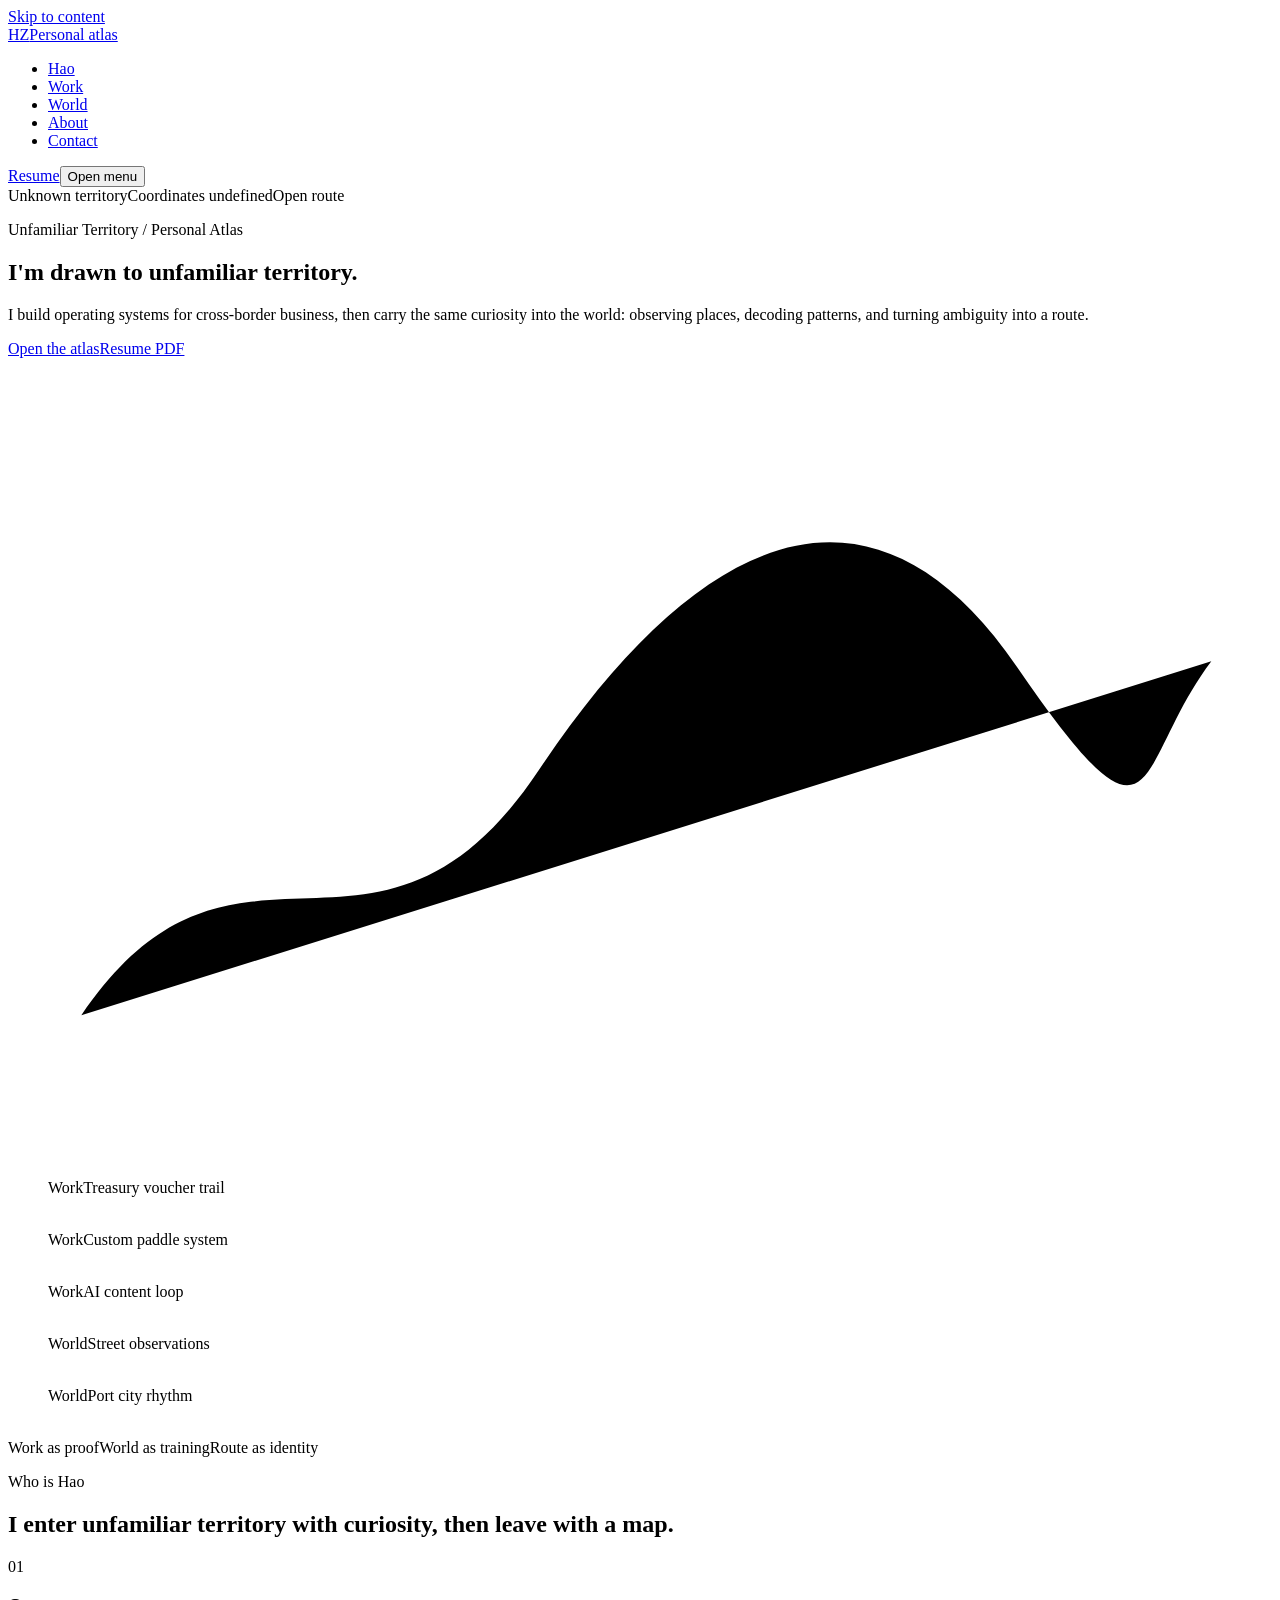
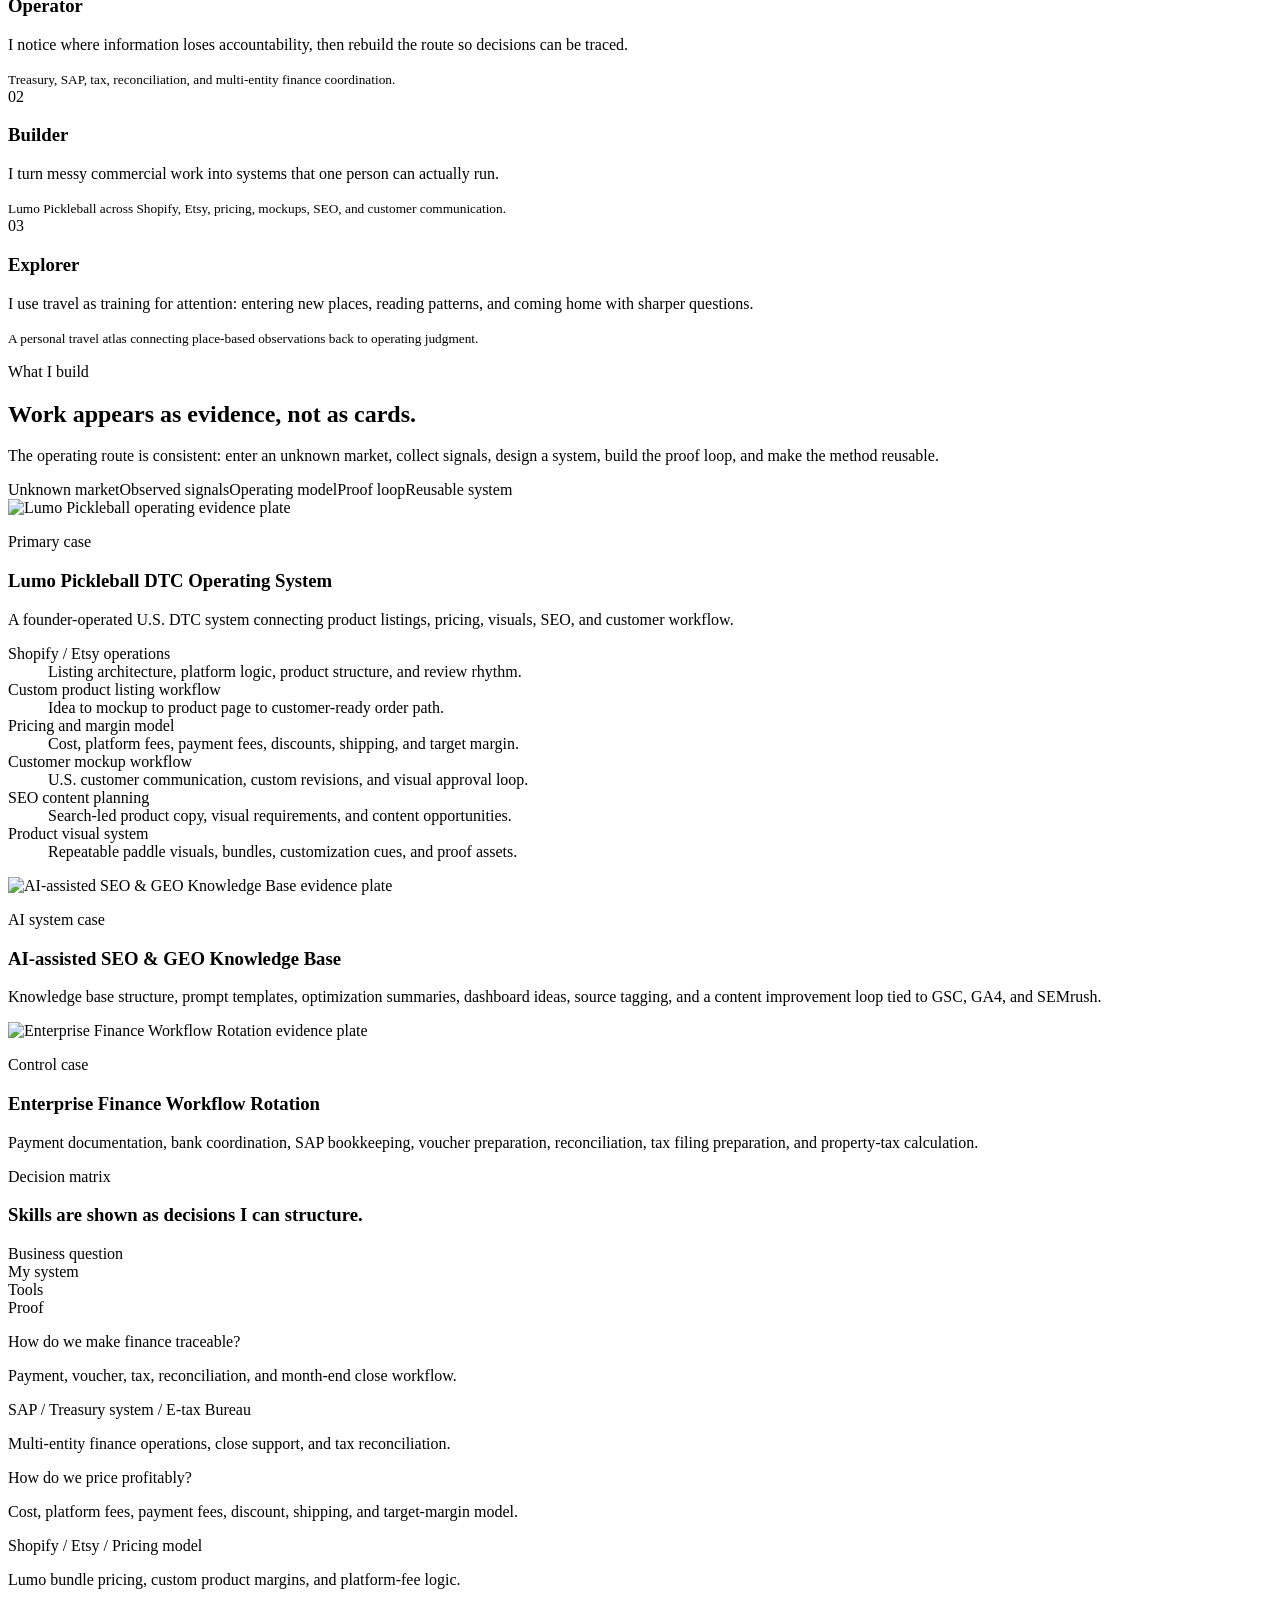
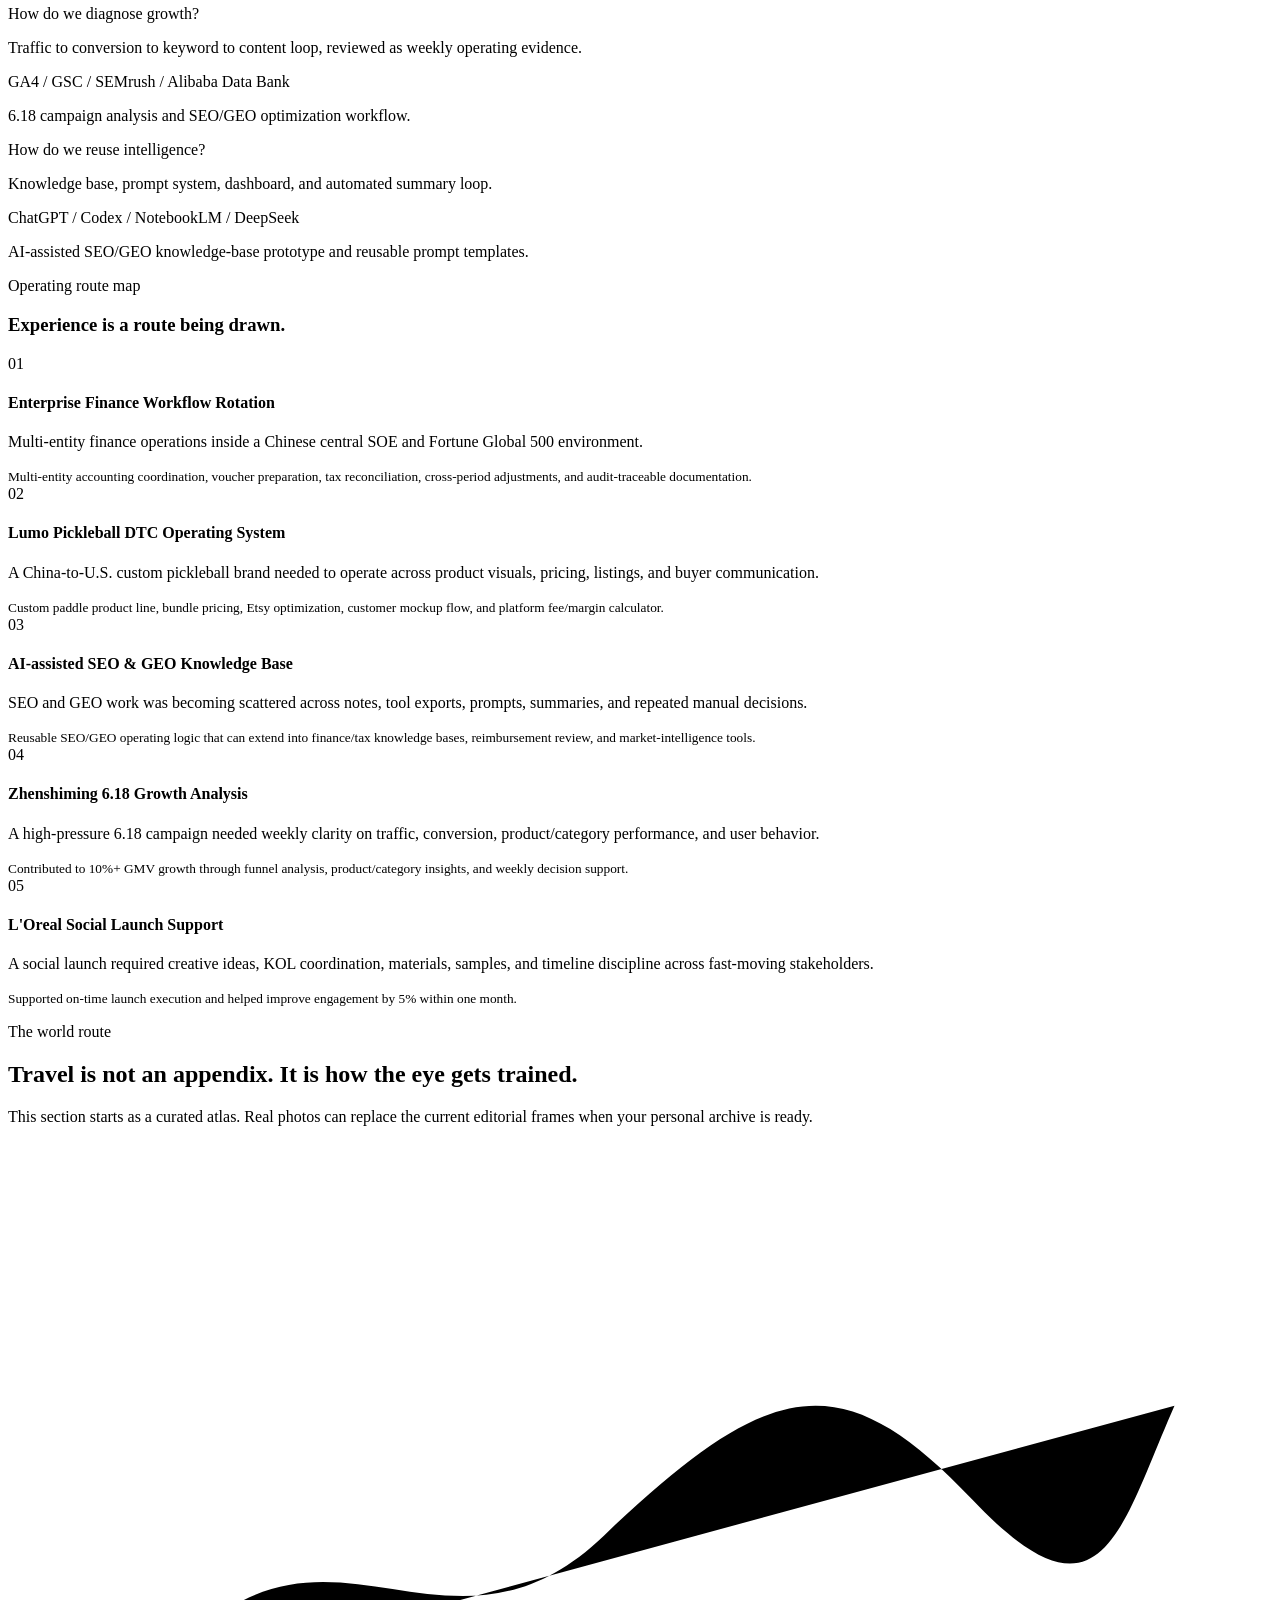
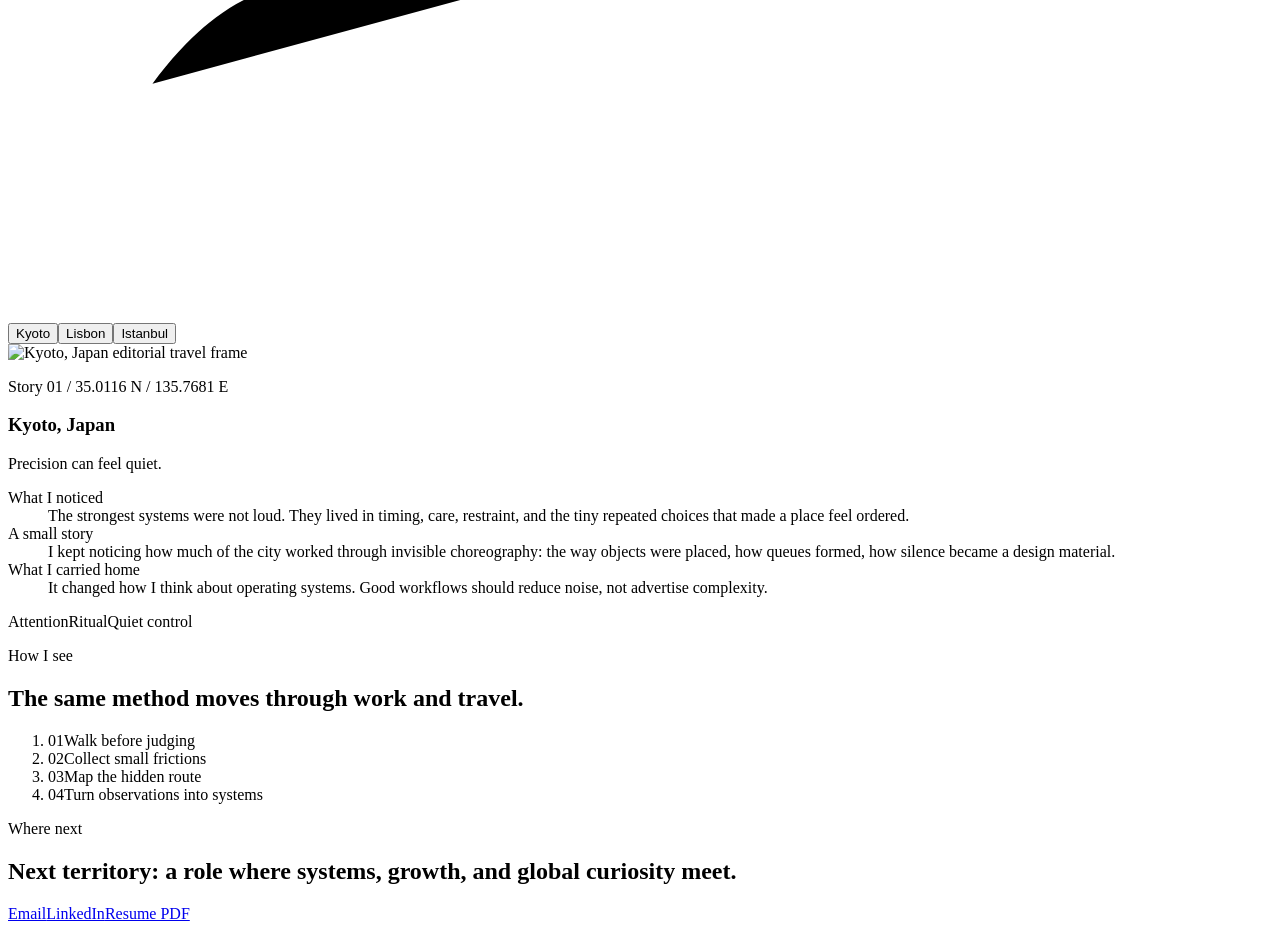
==== commit 33a3a156: "Deploy paper atlas preview" ====
--- a/index.html
+++ b/index.html
@@ -1 +1 @@
-<!DOCTYPE html><html lang="en"><head><meta charSet="utf-8"/><meta name="viewport" content="width=device-width, initial-scale=1"/><link rel="stylesheet" href="/hao-resume-portfolio-preview/_next/static/chunks/1lo2ggk6q9bxq.css" data-precedence="next"/><link rel="preload" as="script" fetchPriority="low" href="/hao-resume-portfolio-preview/_next/static/chunks/29qsgk5k1iak_.js"/><script src="/hao-resume-portfolio-preview/_next/static/chunks/1xvro6d7yqzos.js" async=""></script><script src="/hao-resume-portfolio-preview/_next/static/chunks/19ged501mvj25.js" async=""></script><script src="/hao-resume-portfolio-preview/_next/static/chunks/turbopack-3o7kclih3jizl.js" async=""></script><script src="/hao-resume-portfolio-preview/_next/static/chunks/1b7_wgb0tfe3t.js" async=""></script><script src="/hao-resume-portfolio-preview/_next/static/chunks/3oc-n6gzo9b-v.js" async=""></script><meta name="theme-color" content="#050505"/><title>Hao Zhou - Operating Lens Portfolio</title><meta name="description" content="A resume-first operating dossier for Hao Zhou, connecting enterprise finance, DTC growth, and AI workflow systems."/><link rel="icon" href="/hao-resume-portfolio-preview/icon.svg?icon.1ys6leh6l5zaa.svg" sizes="any" type="image/svg+xml"/><script src="/hao-resume-portfolio-preview/_next/static/chunks/0cz1d0mv5g_q7.js" noModule=""></script></head><body><div hidden=""><!--$--><!--/$--></div><a href="#main-content" class="fixed left-4 top-4 z-[140] -translate-y-24 bg-[var(--foreground)] px-4 py-3 text-sm font-semibold text-[var(--background)] transition-transform focus:translate-y-0">Skip to content</a><header class="fixed inset-x-0 top-0 z-[100] px-4 py-4 sm:px-6"><div class="mx-auto grid h-[58px] max-w-[var(--max)] grid-cols-[auto_1fr_auto] items-center gap-4 border border-[var(--line)] bg-[rgba(5,6,7,0.72)] px-4 backdrop-blur-xl"><a href="#top" aria-label="Hao Zhou home" class="flex items-center gap-3" data-cursor-label="Home"><span class="grid h-9 w-9 place-items-center border border-[rgba(var(--accent-rgb),0.45)] text-sm font-semibold text-[var(--accent)]">HZ</span><span class="hidden text-xs font-semibold uppercase text-[var(--muted-strong)] sm:inline">Operating lens</span></a><nav class="hidden justify-self-center lg:block" aria-label="Primary"><ul class="flex items-center gap-7"><li><a href="#about" class="nav-link text-sm text-[var(--muted)] transition-colors hover:text-[var(--foreground)]" data-cursor-label="Lens"><span>Lens</span></a></li><li><a href="#experience" class="nav-link text-sm text-[var(--muted)] transition-colors hover:text-[var(--foreground)]" data-cursor-label="Route"><span>Route</span></a></li><li><a href="#skills" class="nav-link text-sm text-[var(--muted)] transition-colors hover:text-[var(--foreground)]" data-cursor-label="Matrix"><span>Matrix</span></a></li><li><a href="#projects" class="nav-link text-sm text-[var(--muted)] transition-colors hover:text-[var(--foreground)]" data-cursor-label="Cases"><span>Cases</span></a></li><li><a href="#resume" class="nav-link text-sm text-[var(--muted)] transition-colors hover:text-[var(--foreground)]" data-cursor-label="Resume"><span>Resume</span></a></li><li><a href="#contact" class="nav-link text-sm text-[var(--muted)] transition-colors hover:text-[var(--foreground)]" data-cursor-label="Contact"><span>Contact</span></a></li></ul></nav><div class="flex items-center justify-end gap-2"><a href="/hao-resume-portfolio-preview/resume/Hao_Zhou_Resume.pdf" class="hidden min-h-10 items-center border border-[var(--line-strong)] px-4 text-sm text-[var(--foreground)] transition-colors hover:border-[rgba(var(--accent-rgb),0.8)] sm:inline-flex" data-cursor-label="PDF">Resume</a><button type="button" aria-expanded="false" aria-controls="site-menu" class="grid h-10 w-10 place-items-center border border-[var(--line-strong)] text-[var(--foreground)] transition-colors hover:border-[rgba(var(--accent-rgb),0.8)]" data-cursor-label="Menu"><span class="sr-only">Open menu</span><span class="relative h-3.5 w-5" aria-hidden="true"><span class="absolute left-0 top-0 h-px w-5 bg-current transition-transform "></span><span class="absolute bottom-0 left-0 h-px w-5 bg-current transition-transform "></span></span></button></div></div></header><div class="control-room"><div class="control-room-backplane" aria-hidden="true"></div><aside class="control-status-dock" aria-hidden="true"><p class="mono-label text-[var(--accent)]">Business Control Room</p><p class="mt-3 text-sm leading-5 text-[var(--foreground)]">Signal Field</p><p class="mt-1 text-xs leading-5 text-[var(--muted)]">Raw inputs classified</p></aside><aside class="control-state-rail" aria-hidden="true"><div class="control-state-row" data-active="true"><span class="mono-label">00</span><span>Signal Field</span></div><div class="control-state-row" data-active="false"><span class="mono-label">01</span><span>Lens</span></div><div class="control-state-row" data-active="false"><span class="mono-label">02</span><span>Route</span></div><div class="control-state-row" data-active="false"><span class="mono-label">03</span><span>Matrix</span></div><div class="control-state-row" data-active="false"><span class="mono-label">04</span><span>Evidence</span></div><div class="control-state-row" data-active="false"><span class="mono-label">05</span><span>Next Node</span></div></aside><div class="relative z-10"><main id="main-content" class="relative"><section id="top" class="operating-room-experience" data-mode="intake" style="--room-x:52%;--room-y:46%" aria-label="Business Control Room Operating Lens portfolio"><div class="room-scroll-track" aria-hidden="true"><span class="room-scroll-step" data-room-step="true" data-mode-id="intake"></span><span id="about" class="room-scroll-step" data-room-step="true" data-mode-id="lens"></span><span id="experience" class="room-scroll-step" data-room-step="true" data-mode-id="route"></span><span id="skills" class="room-scroll-step" data-room-step="true" data-mode-id="matrix"></span><span id="projects" class="room-scroll-step" data-room-step="true" data-mode-id="cases"></span><span id="contact" class="room-scroll-step" data-room-step="true" data-mode-id="contact"></span><span id="resume" class="room-resume-anchor"></span></div><div class="room-stage section-shell" data-room-interface="true"><div class="room-stage-grid" aria-hidden="true"></div><div class="room-scan-beam" aria-hidden="true"></div><div class="room-lens-orb" aria-hidden="true"><span></span><span></span></div><header class="room-topbar"><p class="mono-label text-[var(--accent)]">Business Control Room</p><div><span class="mono-label">Active protocol</span><strong>Signal Intake</strong></div><p class="mono-label text-[var(--muted)]">14<!-- --> signals / <!-- -->4<!-- --> routes / <!-- -->5<!-- --> case files</p></header><div class="room-world" data-room-stage="true"><aside class="room-mode-rail" aria-label="Control room modes"><button type="button" data-active="true" data-cursor-label="scan"><span>00</span><strong>Signal Intake</strong><small>scan</small></button><button type="button" data-active="false" data-cursor-label="classify"><span>01</span><strong>Operating Lens</strong><small>classify</small></button><button type="button" data-active="false" data-cursor-label="trace"><span>02</span><strong>Route Map</strong><small>trace</small></button><button type="button" data-active="false" data-cursor-label="decide"><span>03</span><strong>Decision Matrix</strong><small>decide</small></button><button type="button" data-active="false" data-cursor-label="open"><span>04</span><strong>Case Files</strong><small>open</small></button><button type="button" data-active="false" data-cursor-label="handoff"><span>05</span><strong>Next Node</strong><small>handoff</small></button></aside><div class="room-map" aria-label="Interactive operating lens field"><div class="room-lane-axis" aria-hidden="true"><span style="--lane:0">Finance Controls</span><span style="--lane:1">DTC Growth</span><span style="--lane:2">AI Workflow Systems</span><span style="--lane:3">Cross-border Operations</span></div><div class="room-signal-field"><button type="button" class="room-signal-node" style="--raw-x:16%;--raw-y:28.000000000000004%;--org-x:14%;--org-y:22%;--delay:0s;--depth:8px" data-active="false" data-room-node="true" data-cursor-label="SAP"><span>SAP</span><small>Finance Controls</small></button><button type="button" class="room-signal-node" style="--raw-x:30%;--raw-y:52%;--org-x:14%;--org-y:40%;--delay:-0.21s;--depth:14px" data-active="false" data-room-node="true" data-cursor-label="Treasury"><span>Treasury</span><small>Finance Controls</small></button><button type="button" class="room-signal-node" style="--raw-x:22%;--raw-y:73%;--org-x:14%;--org-y:58%;--delay:-0.42s;--depth:20px" data-active="false" data-room-node="true" data-cursor-label="Tax"><span>Tax</span><small>Finance Controls</small></button><button type="button" class="room-signal-node" style="--raw-x:72%;--raw-y:54%;--org-x:14%;--org-y:76%;--delay:-0.63s;--depth:26px" data-active="false" data-room-node="true" data-cursor-label="Margin Model"><span>Margin Model</span><small>Finance Controls</small></button><button type="button" class="room-signal-node" style="--raw-x:50%;--raw-y:18%;--org-x:37%;--org-y:22%;--delay:-0.84s;--depth:32px" data-active="false" data-room-node="true" data-cursor-label="Shopify"><span>Shopify</span><small>DTC Growth</small></button><button type="button" class="room-signal-node" style="--raw-x:68%;--raw-y:36%;--org-x:37%;--org-y:40%;--delay:-1.05s;--depth:8px" data-active="false" data-room-node="true" data-cursor-label="Etsy"><span>Etsy</span><small>DTC Growth</small></button><button type="button" class="room-signal-node" style="--raw-x:57.99999999999999%;--raw-y:68%;--org-x:37%;--org-y:58%;--delay:-1.26s;--depth:14px" data-active="false" data-room-node="true" data-cursor-label="Pricing"><span>Pricing</span><small>DTC Growth</small></button><button type="button" class="room-signal-node" style="--raw-x:80%;--raw-y:62%;--org-x:37%;--org-y:76%;--delay:-1.47s;--depth:20px" data-active="false" data-room-node="true" data-cursor-label="GA4"><span>GA4</span><small>DTC Growth</small></button><button type="button" class="room-signal-node" style="--raw-x:40%;--raw-y:36%;--org-x:60%;--org-y:22%;--delay:-1.68s;--depth:26px" data-active="true" data-room-node="true" data-cursor-label="GSC"><span>GSC</span><small>AI Workflow Systems</small></button><button type="button" class="room-signal-node" style="--raw-x:66%;--raw-y:78%;--org-x:60%;--org-y:35.5%;--delay:-1.89s;--depth:32px" data-active="false" data-room-node="true" data-cursor-label="SEMrush"><span>SEMrush</span><small>AI Workflow Systems</small></button><button type="button" class="room-signal-node" style="--raw-x:88%;--raw-y:24%;--org-x:60%;--org-y:49%;--delay:-2.1s;--depth:8px" data-active="false" data-room-node="true" data-cursor-label="Codex"><span>Codex</span><small>AI Workflow Systems</small></button><button type="button" class="room-signal-node" style="--raw-x:46%;--raw-y:82%;--org-x:60%;--org-y:62.5%;--delay:-2.31s;--depth:14px" data-active="false" data-room-node="true" data-cursor-label="AI Workflow"><span>AI Workflow</span><small>AI Workflow Systems</small></button><button type="button" class="room-signal-node" style="--raw-x:78%;--raw-y:14.000000000000002%;--org-x:60%;--org-y:76%;--delay:-2.52s;--depth:20px" data-active="false" data-room-node="true" data-cursor-label="Knowledge Base"><span>Knowledge Base</span><small>AI Workflow Systems</small></button><button type="button" class="room-signal-node" style="--raw-x:74%;--raw-y:10%;--org-x:83%;--org-y:48%;--delay:-2.73s;--depth:26px" data-active="false" data-room-node="true" data-cursor-label="Customer Messages"><span>Customer Messages</span><small>Cross-border Operations</small></button></div><div class="room-intake-layer room-layer" aria-hidden="false"><p class="mono-label">Unclassified signal field</p><strong>Opening scan reorganizes scattered business inputs.</strong><span>Move the cursor through the field.</span></div><div class="room-route-layer room-layer" aria-hidden="true"><svg viewBox="0 0 100 100" preserveAspectRatio="none" aria-hidden="true"><path class="room-route-path" d="M 12 23 C 22 26, 25 46, 34 48 S 48 30, 58 25 S 70 48, 76 56 S 58 78, 48 76 S 76 34, 87 28"></path></svg><button type="button" class="room-route-node" style="--route-x:12%;--route-y:23%" data-active="false" data-room-route="true" data-cursor-label="trace"><span>01</span><strong>Enterprise Finance Workflow Rotation</strong><small>Finance Controls</small></button><button type="button" class="room-route-node" style="--route-x:34%;--route-y:48%" data-active="true" data-room-route="true" data-cursor-label="trace"><span>02</span><strong>Lumo Pickleball DTC Operating System</strong><small>DTC Growth</small></button><button type="button" class="room-route-node" style="--route-x:58%;--route-y:25%" data-active="false" data-room-route="true" data-cursor-label="trace"><span>03</span><strong>AI-assisted SEO &amp; GEO Knowledge Base</strong><small>AI Workflow Systems</small></button><button type="button" class="room-route-node" style="--route-x:76%;--route-y:56%" data-active="false" data-room-route="true" data-cursor-label="trace"><span>04</span><strong>Zhenshiming 6.18 Growth Analysis</strong><small>Growth Analysis</small></button><button type="button" class="room-route-node" style="--route-x:48%;--route-y:76%" data-active="false" data-room-route="true" data-cursor-label="trace"><span>05</span><strong>L&#x27;Oreal Social Launch Support</strong><small>Cross-border Operations</small></button><button type="button" class="room-route-node" style="--route-x:87%;--route-y:28%" data-active="false" data-room-route="true" data-cursor-label="trace"><span>06</span><strong>Education</strong><small>Business Foundation</small></button></div><div class="room-matrix-layer room-layer" aria-hidden="true"><div class="room-matrix-board"><div class="room-matrix-head mono-label">Business Question</div><div class="room-matrix-head mono-label">My System</div><div class="room-matrix-head mono-label">Tools</div><div class="room-matrix-head mono-label">Proof</div><article class="room-matrix-row" data-room-matrix="true"><h3>How do we make finance traceable?</h3><p>Payment, voucher, tax, reconciliation, and month-end close workflow.</p><p>SAP / Treasury system / E-tax Bureau</p><p>Multi-entity finance operations, close support, and tax reconciliation.</p></article><article class="room-matrix-row" data-room-matrix="true"><h3>How do we price profitably?</h3><p>Cost, platform fees, payment fees, discount, shipping, and target-margin model.</p><p>Shopify / Etsy / Pricing model</p><p>Lumo bundle pricing, custom product margins, and platform-fee logic.</p></article><article class="room-matrix-row" data-room-matrix="true"><h3>How do we diagnose growth?</h3><p>Traffic to conversion to keyword to content loop, reviewed as weekly operating evidence.</p><p>GA4 / GSC / SEMrush / Alibaba Data Bank</p><p>6.18 campaign analysis and SEO/GEO optimization workflow.</p></article><article class="room-matrix-row" data-room-matrix="true"><h3>How do we reuse intelligence?</h3><p>Knowledge base, prompt system, dashboard, and automated summary loop.</p><p>ChatGPT / Codex / NotebookLM / DeepSeek</p><p>AI-assisted SEO/GEO knowledge-base prototype and reusable prompt templates.</p></article></div></div><div class="room-cases-layer room-layer" aria-hidden="true"><div class="room-evidence-board"><button type="button" class="room-case-file" style="--case-x:6%;--case-y:16%;--case-r:-2deg" data-active="true" data-primary="true" data-room-case="true" data-cursor-label="open"><span>Primary evidence</span><strong>Lumo Pickleball DTC Operating System</strong><small>A founder-operated U.S. DTC system connecting product listings, pricing, visuals, SEO, and customer workflow.</small></button><button type="button" class="room-case-file" style="--case-x:42%;--case-y:8%;--case-r:1.5deg" data-active="false" data-primary="false" data-room-case="true" data-cursor-label="open"><span>AI system case</span><strong>AI-assisted SEO &amp; GEO Knowledge Base</strong><small>A reusable intelligence workflow for SEO/GEO learning, tool outputs, prompt templates, and dashboard-ready optimization loops.</small></button><button type="button" class="room-case-file" style="--case-x:70%;--case-y:38%;--case-r:-1deg" data-active="false" data-primary="false" data-room-case="true" data-cursor-label="open"><span>Control case</span><strong>Enterprise Finance Workflow Rotation</strong><small>An end-to-end operating view of treasury, accounting, tax, reconciliation, and multi-entity coordination.</small></button><button type="button" class="room-case-file" style="--case-x:18%;--case-y:58%;--case-r:1deg" data-active="false" data-primary="false" data-room-case="true" data-cursor-label="open"><span>Growth case</span><strong>Zhenshiming 6.18 Growth Analysis</strong><small>Weekly e-commerce insight that connected traffic, conversion, product/category behavior, and campaign actions.</small></button><button type="button" class="room-case-file" style="--case-x:56%;--case-y:66%;--case-r:-1.8deg" data-active="false" data-primary="false" data-room-case="true" data-cursor-label="open"><span>Execution case</span><strong>L&#x27;Oreal Social Launch Support</strong><small>Launch support that connected creative ideas, KOL coordination, materials, samples, timelines, and social execution.</small></button></div></div><div class="room-contact-layer room-layer" aria-hidden="true"><div class="room-final-route"><span></span><span></span><span></span></div><div class="room-next-node"><p class="mono-label text-[var(--accent)]">Final route / next node</p><strong>Send the dossier to a real operating problem.</strong><small>Finance controls, DTC growth, AI workflow systems, and cross-border operations are ready for inspection.</small></div></div></div><aside class="room-dossier" aria-live="polite"><div class="room-dossier-header"><span class="mono-label">00</span><p class="mono-label text-[var(--accent)]">Raw tools, tasks, and business pressure enter as an unstable field.</p></div><div class="room-dossier-panel room-output-panel" data-visible="true"><p class="mono-label text-[var(--muted)]">Output statement</p><h1>I turn messy cross-border business into traceable operating systems.</h1><p>Finance-trained operator building systems across enterprise finance, DTC growth, and AI-assisted workflows.</p><div class="room-active-signal"><span class="mono-label">Lens focus</span><strong>GSC</strong><small>AI Workflow Systems</small></div></div><div class="room-dossier-panel room-pillars-panel" data-visible="false"><div class="room-active-signal"><span class="mono-label">Lens focus</span><strong>GSC</strong><small>AI Workflow Systems</small></div><article><span class="mono-label">01</span><strong>Finance Discipline</strong><small>Traceable control logic that keeps every approval, document, and adjustment findable.</small></article><article><span class="mono-label">02</span><strong>Founder Execution</strong><small>A founder-run operating loop for listings, pricing, mockups, SEO, and customer replies.</small></article><article><span class="mono-label">03</span><strong>Growth Analysis</strong><small>Decision-ready analysis that links data signals to growth moves and operating priorities.</small></article><article><span class="mono-label">04</span><strong>AI Workflow Design</strong><small>Reusable workflows that convert tacit decisions into documented, searchable systems.</small></article></div><div class="room-dossier-panel" data-visible="false"><p class="mono-label text-[var(--muted)]">Founder venture</p><h2>Lumo Pickleball DTC Operating System</h2><dl class="room-inspector-list"><div><dt>Context</dt><dd>A China-to-U.S. custom pickleball brand needed to operate across product visuals, pricing, listings, and buyer communication.</dd></div><div><dt>System</dt><dd>Shopify and Etsy listing workflow, pricing and margin model, product mockup process, SEO content, discount strategy, and customer scripts.</dd></div><div><dt>Tools</dt><dd>Shopify / Etsy / Pricing model / Canva / Photoshop / GA4 / GSC</dd></div><div><dt>Proof</dt><dd>Custom paddle product line, bundle pricing, Etsy optimization, customer mockup flow, and platform fee/margin calculator.</dd></div></dl></div><div class="room-dossier-panel" data-visible="false"><p class="mono-label text-[var(--muted)]">Decision matrix logic</p><h2>Skills are decisions, not software inventory.</h2><p>Each row starts with a business question, then exposes the operating system, the tools used, and the proof that the system has been applied.</p></div><div class="room-dossier-panel" data-visible="false"><p class="mono-label text-[var(--muted)]">Case file inspector</p><h2>Lumo Pickleball DTC Operating System</h2><p>A founder-operated U.S. DTC system connecting product listings, pricing, visuals, SEO, and customer workflow.</p><div class="room-evidence-ledger"><span>Pricing calculator</span><span>Listing workflow</span><span>Mockup workflow</span><span>Customer scripts</span></div><button type="button" class="room-open-file" data-cursor-label="open">Open operating case file</button></div><div class="room-dossier-panel" data-visible="false"><p class="mono-label text-[var(--muted)]">Resume export / handoff</p><h2>Hao Zhou</h2><p>I turn messy cross-border business into traceable operating systems.</p><div class="room-contact-actions"><a href="/hao-resume-portfolio-preview/resume/Hao_Zhou_Resume.pdf" data-cursor-label="PDF">Download resume</a><a href="mailto:your.email@example.com" data-cursor-label="Email">Email</a><a href="https://www.linkedin.com/" target="_blank" rel="noreferrer" data-cursor-label="LinkedIn">LinkedIn</a></div></div></aside></div><div class="room-bottom-readout" aria-hidden="true"><span>Lumo Pickleball DTC Operating System</span><span>AI-assisted SEO &amp; GEO Knowledge Base</span><span>Finance-trained operator / DTC founder / AI workflow builder</span></div></div></section></main></div></div><!--$--><!--/$--><script src="/hao-resume-portfolio-preview/_next/static/chunks/29qsgk5k1iak_.js" id="_R_" async=""></script><script>(self.__next_f=self.__next_f||[]).push([0])</script><script>self.__next_f.push([1,"1:\"$Sreact.fragment\"\n2:I[89243,[\"/hao-resume-portfolio-preview/_next/static/chunks/1b7_wgb0tfe3t.js\"],\"default\"]\n3:I[15649,[\"/hao-resume-portfolio-preview/_next/static/chunks/1b7_wgb0tfe3t.js\"],\"default\"]\n4:I[12693,[\"/hao-resume-portfolio-preview/_next/static/chunks/1b7_wgb0tfe3t.js\",\"/hao-resume-portfolio-preview/_next/static/chunks/3oc-n6gzo9b-v.js\"],\"SmoothScrollProvider\"]\n5:I[44805,[\"/hao-resume-portfolio-preview/_next/static/chunks/1b7_wgb0tfe3t.js\",\"/hao-resume-portfolio-preview/_next/static/chunks/3oc-n6gzo9b-v.js\"],\"CustomCursor\"]\n6:I[72776,[\"/hao-resume-portfolio-preview/_next/static/chunks/1b7_wgb0tfe3t.js\",\"/hao-resume-portfolio-preview/_next/static/chunks/3oc-n6gzo9b-v.js\"],\"Navigation\"]\n7:I[87260,[\"/hao-resume-portfolio-preview/_next/static/chunks/1b7_wgb0tfe3t.js\",\"/hao-resume-portfolio-preview/_next/static/chunks/3oc-n6gzo9b-v.js\"],\"ControlRoomFrame\"]\n8:I[78741,[\"/hao-resume-portfolio-preview/_next/static/chunks/1b7_wgb0tfe3t.js\",\"/hao-resume-portfolio-preview/_next/static/chunks/3oc-n6gzo9b-v.js\"],\"OperatingControlRoomExperience\"]\n9:I[35073,[\"/hao-resume-portfolio-preview/_next/static/chunks/1b7_wgb0tfe3t.js\"],\"OutletBoundary\"]\na:\"$Sreact.suspense\"\nc:I[35073,[\"/hao-resume-portfolio-preview/_next/static/chunks/1b7_wgb0tfe3t.js\"],\"ViewportBoundary\"]\ne:I[35073,[\"/hao-resume-portfolio-preview/_next/static/chunks/1b7_wgb0tfe3t.js\"],\"MetadataBoundary\"]\n10:I[95325,[\"/hao-resume-portfolio-preview/_next/static/chunks/1b7_wgb0tfe3t.js\"],\"default\",1]\n:HL[\"/hao-resume-portfolio-preview/_next/static/chunks/1lo2ggk6q9bxq.css\",\"style\"]\n"])</script><script>self.__next_f.push([1,"0:{\"P\":null,\"c\":[\"\",\"\"],\"q\":\"\",\"i\":false,\"f\":[[[\"\",{\"children\":[\"__PAGE__\",{}]},\"$undefined\",\"$undefined\",16],[[\"$\",\"$1\",\"c\",{\"children\":[[[\"$\",\"link\",\"0\",{\"rel\":\"stylesheet\",\"href\":\"/hao-resume-portfolio-preview/_next/static/chunks/1lo2ggk6q9bxq.css\",\"precedence\":\"next\",\"crossOrigin\":\"$undefined\",\"nonce\":\"$undefined\"}],[\"$\",\"script\",\"script-0\",{\"src\":\"/hao-resume-portfolio-preview/_next/static/chunks/1b7_wgb0tfe3t.js\",\"async\":true,\"nonce\":\"$undefined\"}]],[\"$\",\"html\",null,{\"lang\":\"en\",\"children\":[\"$\",\"body\",null,{\"children\":[\"$\",\"$L2\",null,{\"parallelRouterKey\":\"children\",\"error\":\"$undefined\",\"errorStyles\":\"$undefined\",\"errorScripts\":\"$undefined\",\"template\":[\"$\",\"$L3\",null,{}],\"templateStyles\":\"$undefined\",\"templateScripts\":\"$undefined\",\"notFound\":[[[\"$\",\"title\",null,{\"children\":\"404: This page could not be found.\"}],[\"$\",\"div\",null,{\"style\":{\"fontFamily\":\"system-ui,\\\"Segoe UI\\\",Roboto,Helvetica,Arial,sans-serif,\\\"Apple Color Emoji\\\",\\\"Segoe UI Emoji\\\"\",\"height\":\"100vh\",\"textAlign\":\"center\",\"display\":\"flex\",\"flexDirection\":\"column\",\"alignItems\":\"center\",\"justifyContent\":\"center\"},\"children\":[\"$\",\"div\",null,{\"children\":[[\"$\",\"style\",null,{\"dangerouslySetInnerHTML\":{\"__html\":\"body{color:#000;background:#fff;margin:0}.next-error-h1{border-right:1px solid rgba(0,0,0,.3)}@media (prefers-color-scheme:dark){body{color:#fff;background:#000}.next-error-h1{border-right:1px solid rgba(255,255,255,.3)}}\"}}],[\"$\",\"h1\",null,{\"className\":\"next-error-h1\",\"style\":{\"display\":\"inline-block\",\"margin\":\"0 20px 0 0\",\"padding\":\"0 23px 0 0\",\"fontSize\":24,\"fontWeight\":500,\"verticalAlign\":\"top\",\"lineHeight\":\"49px\"},\"children\":404}],[\"$\",\"div\",null,{\"style\":{\"display\":\"inline-block\"},\"children\":[\"$\",\"h2\",null,{\"style\":{\"fontSize\":14,\"fontWeight\":400,\"lineHeight\":\"49px\",\"margin\":0},\"children\":\"This page could not be found.\"}]}]]}]}]],[]],\"forbidden\":\"$undefined\",\"unauthorized\":\"$undefined\"}]}]}]]}],{\"children\":[[\"$\",\"$1\",\"c\",{\"children\":[[\"$\",\"$L4\",null,{\"children\":[[\"$\",\"$L5\",null,{}],[\"$\",\"$L6\",null,{}],[\"$\",\"$L7\",null,{\"children\":[\"$\",\"main\",null,{\"id\":\"main-content\",\"className\":\"relative\",\"children\":[\"$\",\"$L8\",null,{}]}]}]]}],[[\"$\",\"script\",\"script-0\",{\"src\":\"/hao-resume-portfolio-preview/_next/static/chunks/3oc-n6gzo9b-v.js\",\"async\":true,\"nonce\":\"$undefined\"}]],[\"$\",\"$L9\",null,{\"children\":[\"$\",\"$a\",null,{\"name\":\"Next.MetadataOutlet\",\"children\":\"$@b\"}]}]]}],{},null,false,null]},null,false,null],[\"$\",\"$1\",\"h\",{\"children\":[null,[\"$\",\"$Lc\",null,{\"children\":\"$Ld\"}],[\"$\",\"div\",null,{\"hidden\":true,\"children\":[\"$\",\"$Le\",null,{\"children\":[\"$\",\"$a\",null,{\"name\":\"Next.Metadata\",\"children\":\"$Lf\"}]}]}],null]}],false]],\"m\":\"$undefined\",\"G\":[\"$10\",[[\"$\",\"link\",\"0\",{\"rel\":\"stylesheet\",\"href\":\"/hao-resume-portfolio-preview/_next/static/chunks/1lo2ggk6q9bxq.css\",\"precedence\":\"next\",\"crossOrigin\":\"$undefined\",\"nonce\":\"$undefined\"}]]],\"S\":true,\"h\":null,\"s\":\"$undefined\",\"l\":\"$undefined\",\"p\":\"$undefined\",\"d\":\"$undefined\",\"b\":\"1Vdn40M34lRik-kC7hoIT\"}\n"])</script><script>self.__next_f.push([1,"d:[[\"$\",\"meta\",\"0\",{\"charSet\":\"utf-8\"}],[\"$\",\"meta\",\"1\",{\"name\":\"viewport\",\"content\":\"width=device-width, initial-scale=1\"}],[\"$\",\"meta\",\"2\",{\"name\":\"theme-color\",\"content\":\"#050505\"}]]\n"])</script><script>self.__next_f.push([1,"11:I[49481,[\"/hao-resume-portfolio-preview/_next/static/chunks/1b7_wgb0tfe3t.js\"],\"IconMark\"]\nb:null\nf:[[\"$\",\"title\",\"0\",{\"children\":\"Hao Zhou - Operating Lens Portfolio\"}],[\"$\",\"meta\",\"1\",{\"name\":\"description\",\"content\":\"A resume-first operating dossier for Hao Zhou, connecting enterprise finance, DTC growth, and AI workflow systems.\"}],[\"$\",\"link\",\"2\",{\"rel\":\"icon\",\"href\":\"/hao-resume-portfolio-preview/icon.svg?icon.1ys6leh6l5zaa.svg\",\"sizes\":\"any\",\"type\":\"image/svg+xml\"}],[\"$\",\"$L11\",\"3\",{}]]\n"])</script></body></html>+<!DOCTYPE html><html lang="en"><head><meta charSet="utf-8"/><meta name="viewport" content="width=device-width, initial-scale=1"/><link rel="preload" as="image" href="/hao-resume-portfolio-preview/atlas/atlas-cover.svg"/><link rel="preload" as="image" href="/hao-resume-portfolio-preview/atlas/finance-growth-proof.svg"/><link rel="preload" as="image" href="/hao-resume-portfolio-preview/atlas/lumo-proof.svg"/><link rel="preload" as="image" href="/hao-resume-portfolio-preview/atlas/ai-workflow-proof.svg"/><link rel="preload" as="image" href="/hao-resume-portfolio-preview/atlas/kyoto-frame.svg"/><link rel="preload" as="image" href="/hao-resume-portfolio-preview/atlas/lisbon-frame.svg"/><link rel="preload" as="image" href="/hao-resume-portfolio-preview/atlas/route-mark.svg"/><link rel="stylesheet" href="/hao-resume-portfolio-preview/_next/static/chunks/2ob7k5_4n7fae.css" data-precedence="next"/><link rel="preload" as="script" fetchPriority="low" href="/hao-resume-portfolio-preview/_next/static/chunks/29qsgk5k1iak_.js"/><script src="/hao-resume-portfolio-preview/_next/static/chunks/1xvro6d7yqzos.js" async=""></script><script src="/hao-resume-portfolio-preview/_next/static/chunks/19ged501mvj25.js" async=""></script><script src="/hao-resume-portfolio-preview/_next/static/chunks/turbopack-3o7kclih3jizl.js" async=""></script><script src="/hao-resume-portfolio-preview/_next/static/chunks/1b7_wgb0tfe3t.js" async=""></script><script src="/hao-resume-portfolio-preview/_next/static/chunks/30y9zcp3-9blp.js" async=""></script><meta name="theme-color" content="#f4efe6"/><title>Hao Zhou - Unfamiliar Territory</title><meta name="description" content="A personal atlas for Hao Zhou, connecting operating systems, cross-border business, and travel-shaped observation."/><link rel="icon" href="/hao-resume-portfolio-preview/icon.svg?icon.1ys6leh6l5zaa.svg" sizes="any" type="image/svg+xml"/><script src="/hao-resume-portfolio-preview/_next/static/chunks/0cz1d0mv5g_q7.js" noModule=""></script></head><body><div hidden=""><!--$--><!--/$--></div><a href="#main-content" class="fixed left-4 top-4 z-[140] -translate-y-24 bg-[var(--foreground)] px-4 py-3 text-sm font-semibold text-[var(--background)] transition-transform focus:translate-y-0">Skip to content</a><header class="fixed inset-x-0 top-0 z-[100] bg-[rgba(244,239,230,0.7)] px-4 py-4 backdrop-blur-xl sm:px-6"><div class="mx-auto grid h-[58px] max-w-[var(--max)] grid-cols-[auto_1fr_auto] items-center gap-4 border border-[var(--line)] bg-[rgba(244,239,230,0.86)] px-4 shadow-[0_18px_60px_rgba(23,20,17,0.08)] backdrop-blur-xl"><a href="#top" aria-label="Hao Zhou home" class="flex items-center gap-3" data-cursor-label="Home"><span class="grid h-9 w-9 place-items-center border border-[rgba(var(--accent-rgb),0.45)] text-sm font-semibold text-[var(--accent)]">HZ</span><span class="hidden text-xs font-semibold uppercase text-[var(--muted-strong)] sm:inline">Personal atlas</span></a><nav class="hidden justify-self-center lg:block" aria-label="Primary"><ul class="flex items-center gap-7"><li><a href="#top" class="nav-link text-sm text-[var(--muted)] transition-colors hover:text-[var(--foreground)]" data-cursor-label="Hao"><span>Hao</span></a></li><li><a href="#work" class="nav-link text-sm text-[var(--muted)] transition-colors hover:text-[var(--foreground)]" data-cursor-label="Work"><span>Work</span></a></li><li><a href="#world" class="nav-link text-sm text-[var(--muted)] transition-colors hover:text-[var(--foreground)]" data-cursor-label="World"><span>World</span></a></li><li><a href="#about" class="nav-link text-sm text-[var(--muted)] transition-colors hover:text-[var(--foreground)]" data-cursor-label="About"><span>About</span></a></li><li><a href="#contact" class="nav-link text-sm text-[var(--muted)] transition-colors hover:text-[var(--foreground)]" data-cursor-label="Contact"><span>Contact</span></a></li></ul></nav><div class="flex items-center justify-end gap-2"><a href="/hao-resume-portfolio-preview/resume/Hao_Zhou_Resume.pdf" class="hidden min-h-10 items-center border border-[var(--line-strong)] px-4 text-sm text-[var(--foreground)] transition-colors hover:border-[rgba(var(--accent-rgb),0.8)] sm:inline-flex" data-cursor-label="PDF">Resume</a><button type="button" aria-expanded="false" aria-controls="site-menu" class="grid h-10 w-10 place-items-center border border-[var(--line-strong)] text-[var(--foreground)] transition-colors hover:border-[rgba(var(--accent-rgb),0.8)]" data-cursor-label="Menu"><span class="sr-only">Open menu</span><span class="relative h-3.5 w-5" aria-hidden="true"><span class="absolute left-0 top-0 h-px w-5 bg-current transition-transform "></span><span class="absolute bottom-0 left-0 h-px w-5 bg-current transition-transform "></span></span></button></div></div></header><main id="main-content" class="atlas-site"><section id="top" class="atlas-hero" aria-labelledby="atlas-hero-title"><div class="atlas-entry" aria-hidden="true"><span>Unknown territory</span><span>Coordinates undefined</span><span>Open route</span></div><div class="atlas-hero-grid section-shell"><div class="atlas-hero-copy"><p class="mono-label atlas-kicker">Unfamiliar Territory / Personal Atlas</p><h1 id="atlas-hero-title">I&#x27;m drawn to unfamiliar territory.</h1><p class="atlas-dek">I build operating systems for cross-border business, then carry the same curiosity into the world: observing places, decoding patterns, and turning ambiguity into a route.</p><div class="atlas-hero-actions" aria-label="Primary actions"><a href="#work" data-cursor-label="Route">Open the atlas</a><a href="/hao-resume-portfolio-preview/resume/Hao_Zhou_Resume.pdf" data-cursor-label="PDF">Resume PDF</a></div></div><div class="atlas-spread" aria-label="Personal atlas opening spread"><img src="/hao-resume-portfolio-preview/atlas/atlas-cover.svg" alt="" class="atlas-cover-image"/><svg class="atlas-route-line" viewBox="0 0 1000 620" aria-hidden="true"><path d="M58 520C180 340 292 518 420 326S684 78 798 244s92 78 154-4"></path></svg><figure class="atlas-fragment" style="--x:9%;--y:28%;--r:-5deg;--delay:0s"><img src="/hao-resume-portfolio-preview/atlas/finance-growth-proof.svg" alt=""/><figcaption><span>Work</span>Treasury voucher trail</figcaption></figure><figure class="atlas-fragment" style="--x:62%;--y:16%;--r:6deg;--delay:0.09s"><img src="/hao-resume-portfolio-preview/atlas/lumo-proof.svg" alt=""/><figcaption><span>Work</span>Custom paddle system</figcaption></figure><figure class="atlas-fragment" style="--x:44%;--y:64%;--r:-3deg;--delay:0.18s"><img src="/hao-resume-portfolio-preview/atlas/ai-workflow-proof.svg" alt=""/><figcaption><span>Work</span>AI content loop</figcaption></figure><figure class="atlas-fragment" style="--x:17%;--y:67%;--r:7deg;--delay:0.27s"><img src="/hao-resume-portfolio-preview/atlas/kyoto-frame.svg" alt=""/><figcaption><span>World</span>Street observations</figcaption></figure><figure class="atlas-fragment" style="--x:74%;--y:54%;--r:-6deg;--delay:0.36s"><img src="/hao-resume-portfolio-preview/atlas/lisbon-frame.svg" alt=""/><figcaption><span>World</span>Port city rhythm</figcaption></figure><div class="atlas-stamp" aria-hidden="true"><img src="/hao-resume-portfolio-preview/atlas/route-mark.svg" alt=""/></div></div></div><div class="atlas-axis section-shell" aria-label="Atlas axes"><span>Work as proof</span><span>World as training</span><span>Route as identity</span></div></section><section id="about" class="atlas-section atlas-about" aria-labelledby="about-title"><div class="section-shell atlas-about-grid"><div class="atlas-section-intro"><p class="mono-label atlas-kicker">Who is Hao</p><h2 id="about-title">I enter unfamiliar territory with curiosity, then leave with a map.</h2></div><div class="atlas-pillar-sheet"><article class="atlas-pillar" style="--route-index:0"><span>0<!-- -->1</span><h3>Operator</h3><p>I notice where information loses accountability, then rebuild the route so decisions can be traced.</p><small>Treasury, SAP, tax, reconciliation, and multi-entity finance coordination.</small></article><article class="atlas-pillar" style="--route-index:1"><span>0<!-- -->2</span><h3>Builder</h3><p>I turn messy commercial work into systems that one person can actually run.</p><small>Lumo Pickleball across Shopify, Etsy, pricing, mockups, SEO, and customer communication.</small></article><article class="atlas-pillar" style="--route-index:2"><span>0<!-- -->3</span><h3>Explorer</h3><p>I use travel as training for attention: entering new places, reading patterns, and coming home with sharper questions.</p><small>A personal travel atlas connecting place-based observations back to operating judgment.</small></article></div></div></section><section id="work" class="atlas-section atlas-work" aria-labelledby="work-title"><div class="section-shell"><div class="atlas-section-intro atlas-work-intro"><p class="mono-label atlas-kicker">What I build</p><h2 id="work-title">Work appears as evidence, not as cards.</h2><p>The operating route is consistent: enter an unknown market, collect signals, design a system, build the proof loop, and make the method reusable.</p></div><div class="atlas-work-route" aria-label="Work route"><span style="--route-index:0">Unknown market</span><span style="--route-index:1">Observed signals</span><span style="--route-index:2">Operating model</span><span style="--route-index:3">Proof loop</span><span style="--route-index:4">Reusable system</span></div><article class="atlas-case atlas-case-primary" aria-labelledby="lumo-title"><div class="atlas-case-visual"><img src="/hao-resume-portfolio-preview/atlas/lumo-proof.svg" alt="Lumo Pickleball operating evidence plate"/></div><div class="atlas-case-copy"><p class="mono-label atlas-kicker">Primary case</p><h3 id="lumo-title">Lumo Pickleball DTC Operating System</h3><p>A founder-operated U.S. DTC system connecting product listings, pricing, visuals, SEO, and customer workflow.</p><dl class="atlas-case-list"><div><dt>Shopify / Etsy operations</dt><dd>Listing architecture, platform logic, product structure, and review rhythm.</dd></div><div><dt>Custom product listing workflow</dt><dd>Idea to mockup to product page to customer-ready order path.</dd></div><div><dt>Pricing and margin model</dt><dd>Cost, platform fees, payment fees, discounts, shipping, and target margin.</dd></div><div><dt>Customer mockup workflow</dt><dd>U.S. customer communication, custom revisions, and visual approval loop.</dd></div><div><dt>SEO content planning</dt><dd>Search-led product copy, visual requirements, and content opportunities.</dd></div><div><dt>Product visual system</dt><dd>Repeatable paddle visuals, bundles, customization cues, and proof assets.</dd></div></dl></div></article><div class="atlas-proof-grid" aria-label="Supporting proof plates"><article class="atlas-proof"><img src="/hao-resume-portfolio-preview/atlas/ai-workflow-proof.svg" alt="AI-assisted SEO &amp; GEO Knowledge Base evidence plate"/><div><p class="mono-label atlas-kicker">AI system case</p><h3>AI-assisted SEO &amp; GEO Knowledge Base</h3><p>Knowledge base structure, prompt templates, optimization summaries, dashboard ideas, source tagging, and a content improvement loop tied to GSC, GA4, and SEMrush.</p></div></article><article class="atlas-proof"><img src="/hao-resume-portfolio-preview/atlas/finance-growth-proof.svg" alt="Enterprise Finance Workflow Rotation evidence plate"/><div><p class="mono-label atlas-kicker">Control case</p><h3>Enterprise Finance Workflow Rotation</h3><p>Payment documentation, bank coordination, SAP bookkeeping, voucher preparation, reconciliation, tax filing preparation, and property-tax calculation.</p></div></article></div><div class="atlas-matrix" aria-label="Decision matrix"><div class="atlas-matrix-title"><p class="mono-label atlas-kicker">Decision matrix</p><h3>Skills are shown as decisions I can structure.</h3></div><div class="atlas-matrix-grid"><div class="atlas-matrix-head">Business question</div><div class="atlas-matrix-head">My system</div><div class="atlas-matrix-head">Tools</div><div class="atlas-matrix-head">Proof</div><div class="atlas-matrix-row"><p>How do we make finance traceable?</p><p>Payment, voucher, tax, reconciliation, and month-end close workflow.</p><p>SAP / Treasury system / E-tax Bureau</p><p>Multi-entity finance operations, close support, and tax reconciliation.</p></div><div class="atlas-matrix-row"><p>How do we price profitably?</p><p>Cost, platform fees, payment fees, discount, shipping, and target-margin model.</p><p>Shopify / Etsy / Pricing model</p><p>Lumo bundle pricing, custom product margins, and platform-fee logic.</p></div><div class="atlas-matrix-row"><p>How do we diagnose growth?</p><p>Traffic to conversion to keyword to content loop, reviewed as weekly operating evidence.</p><p>GA4 / GSC / SEMrush / Alibaba Data Bank</p><p>6.18 campaign analysis and SEO/GEO optimization workflow.</p></div><div class="atlas-matrix-row"><p>How do we reuse intelligence?</p><p>Knowledge base, prompt system, dashboard, and automated summary loop.</p><p>ChatGPT / Codex / NotebookLM / DeepSeek</p><p>AI-assisted SEO/GEO knowledge-base prototype and reusable prompt templates.</p></div></div></div><div class="atlas-route-map" aria-label="Operating route map"><div class="atlas-route-map-copy"><p class="mono-label atlas-kicker">Operating route map</p><h3>Experience is a route being drawn.</h3></div><div class="atlas-route-map-track"><article style="--route-index:0"><span>0<!-- -->1</span><h4>Enterprise Finance Workflow Rotation</h4><p>Multi-entity finance operations inside a Chinese central SOE and Fortune Global 500 environment.</p><small>Multi-entity accounting coordination, voucher preparation, tax reconciliation, cross-period adjustments, and audit-traceable documentation.</small></article><article style="--route-index:1"><span>0<!-- -->2</span><h4>Lumo Pickleball DTC Operating System</h4><p>A China-to-U.S. custom pickleball brand needed to operate across product visuals, pricing, listings, and buyer communication.</p><small>Custom paddle product line, bundle pricing, Etsy optimization, customer mockup flow, and platform fee/margin calculator.</small></article><article style="--route-index:2"><span>0<!-- -->3</span><h4>AI-assisted SEO &amp; GEO Knowledge Base</h4><p>SEO and GEO work was becoming scattered across notes, tool exports, prompts, summaries, and repeated manual decisions.</p><small>Reusable SEO/GEO operating logic that can extend into finance/tax knowledge bases, reimbursement review, and market-intelligence tools.</small></article><article style="--route-index:3"><span>0<!-- -->4</span><h4>Zhenshiming 6.18 Growth Analysis</h4><p>A high-pressure 6.18 campaign needed weekly clarity on traffic, conversion, product/category performance, and user behavior.</p><small>Contributed to 10%+ GMV growth through funnel analysis, product/category insights, and weekly decision support.</small></article><article style="--route-index:4"><span>0<!-- -->5</span><h4>L&#x27;Oreal Social Launch Support</h4><p>A social launch required creative ideas, KOL coordination, materials, samples, and timeline discipline across fast-moving stakeholders.</p><small>Supported on-time launch execution and helped improve engagement by 5% within one month.</small></article></div></div></div></section><section id="world" class="atlas-section atlas-world" aria-labelledby="world-title"><div class="section-shell atlas-world-grid"><div class="atlas-section-intro"><p class="mono-label atlas-kicker">The world route</p><h2 id="world-title">Travel is not an appendix. It is how the eye gets trained.</h2><p>This section starts as a curated atlas. Real photos can replace the current editorial frames when your personal archive is ready.</p></div><div class="atlas-world-board"><div class="atlas-map" aria-label="Interactive travel map"><svg viewBox="0 0 700 430" aria-hidden="true"><path d="M80 300C170 178 238 306 330 218S462 122 534 198s82 16 112-52"></path></svg><button type="button" class="travel-pin" style="--pin-x:69%;--pin-y:34%" data-active="true" data-cursor-label="Place"><span>Kyoto</span></button><button type="button" class="travel-pin" style="--pin-x:31%;--pin-y:44%" data-active="false" data-cursor-label="Place"><span>Lisbon</span></button><button type="button" class="travel-pin" style="--pin-x:50%;--pin-y:53%" data-active="false" data-cursor-label="Place"><span>Istanbul</span></button></div><article class="travel-dossier" aria-live="polite"><div class="travel-dossier-media"><img src="/hao-resume-portfolio-preview/atlas/kyoto-frame.svg" alt="Kyoto, Japan editorial travel frame"/></div><div class="travel-dossier-copy"><p class="mono-label atlas-kicker">Story 0<!-- -->1<!-- --> / <!-- -->35.0116 N / 135.7681 E</p><h3>Kyoto<!-- -->, <!-- -->Japan</h3><p class="travel-headline">Precision can feel quiet.</p><dl><div><dt>What I noticed</dt><dd>The strongest systems were not loud. They lived in timing, care, restraint, and the tiny repeated choices that made a place feel ordered.</dd></div><div><dt>A small story</dt><dd>I kept noticing how much of the city worked through invisible choreography: the way objects were placed, how queues formed, how silence became a design material.</dd></div><div><dt>What I carried home</dt><dd>It changed how I think about operating systems. Good workflows should reduce noise, not advertise complexity.</dd></div></dl><div class="travel-tags" aria-label="Travel story tags"><span>Attention</span><span>Ritual</span><span>Quiet control</span></div></div></article></div></div></section><section class="atlas-section atlas-seeing" aria-labelledby="seeing-title"><div class="section-shell atlas-seeing-grid"><div><p class="mono-label atlas-kicker">How I see</p><h2 id="seeing-title">The same method moves through work and travel.</h2></div><ol><li style="--route-index:0"><span>0<!-- -->1</span>Walk before judging</li><li style="--route-index:1"><span>0<!-- -->2</span>Collect small frictions</li><li style="--route-index:2"><span>0<!-- -->3</span>Map the hidden route</li><li style="--route-index:3"><span>0<!-- -->4</span>Turn observations into systems</li></ol></div></section><section id="contact" class="atlas-section atlas-contact" aria-labelledby="contact-title"><div class="section-shell atlas-contact-grid"><div><p class="mono-label atlas-kicker">Where next</p><h2 id="contact-title">Next territory: a role where systems, growth, and global curiosity meet.</h2></div><div class="atlas-contact-links"><a href="mailto:your.email@example.com" data-cursor-label="Email">Email</a><a href="https://www.linkedin.com/" target="_blank" rel="noreferrer" data-cursor-label="LinkedIn">LinkedIn</a><a href="/hao-resume-portfolio-preview/resume/Hao_Zhou_Resume.pdf" data-cursor-label="Resume">Resume PDF</a></div></div></section></main><!--$--><!--/$--><script src="/hao-resume-portfolio-preview/_next/static/chunks/29qsgk5k1iak_.js" id="_R_" async=""></script><script>(self.__next_f=self.__next_f||[]).push([0])</script><script>self.__next_f.push([1,"1:\"$Sreact.fragment\"\n2:I[89243,[\"/hao-resume-portfolio-preview/_next/static/chunks/1b7_wgb0tfe3t.js\"],\"default\"]\n3:I[15649,[\"/hao-resume-portfolio-preview/_next/static/chunks/1b7_wgb0tfe3t.js\"],\"default\"]\n4:I[12693,[\"/hao-resume-portfolio-preview/_next/static/chunks/1b7_wgb0tfe3t.js\",\"/hao-resume-portfolio-preview/_next/static/chunks/30y9zcp3-9blp.js\"],\"SmoothScrollProvider\"]\n5:I[44805,[\"/hao-resume-portfolio-preview/_next/static/chunks/1b7_wgb0tfe3t.js\",\"/hao-resume-portfolio-preview/_next/static/chunks/30y9zcp3-9blp.js\"],\"CustomCursor\"]\n6:I[72776,[\"/hao-resume-portfolio-preview/_next/static/chunks/1b7_wgb0tfe3t.js\",\"/hao-resume-portfolio-preview/_next/static/chunks/30y9zcp3-9blp.js\"],\"Navigation\"]\n7:I[66650,[\"/hao-resume-portfolio-preview/_next/static/chunks/1b7_wgb0tfe3t.js\",\"/hao-resume-portfolio-preview/_next/static/chunks/30y9zcp3-9blp.js\"],\"PaperAtlasPortfolio\"]\n8:I[35073,[\"/hao-resume-portfolio-preview/_next/static/chunks/1b7_wgb0tfe3t.js\"],\"OutletBoundary\"]\n9:\"$Sreact.suspense\"\nb:I[35073,[\"/hao-resume-portfolio-preview/_next/static/chunks/1b7_wgb0tfe3t.js\"],\"ViewportBoundary\"]\nd:I[35073,[\"/hao-resume-portfolio-preview/_next/static/chunks/1b7_wgb0tfe3t.js\"],\"MetadataBoundary\"]\nf:I[95325,[\"/hao-resume-portfolio-preview/_next/static/chunks/1b7_wgb0tfe3t.js\"],\"default\",1]\n:HL[\"/hao-resume-portfolio-preview/_next/static/chunks/2ob7k5_4n7fae.css\",\"style\"]\n"])</script><script>self.__next_f.push([1,"0:{\"P\":null,\"c\":[\"\",\"\"],\"q\":\"\",\"i\":false,\"f\":[[[\"\",{\"children\":[\"__PAGE__\",{}]},\"$undefined\",\"$undefined\",16],[[\"$\",\"$1\",\"c\",{\"children\":[[[\"$\",\"link\",\"0\",{\"rel\":\"stylesheet\",\"href\":\"/hao-resume-portfolio-preview/_next/static/chunks/2ob7k5_4n7fae.css\",\"precedence\":\"next\",\"crossOrigin\":\"$undefined\",\"nonce\":\"$undefined\"}],[\"$\",\"script\",\"script-0\",{\"src\":\"/hao-resume-portfolio-preview/_next/static/chunks/1b7_wgb0tfe3t.js\",\"async\":true,\"nonce\":\"$undefined\"}]],[\"$\",\"html\",null,{\"lang\":\"en\",\"children\":[\"$\",\"body\",null,{\"children\":[\"$\",\"$L2\",null,{\"parallelRouterKey\":\"children\",\"error\":\"$undefined\",\"errorStyles\":\"$undefined\",\"errorScripts\":\"$undefined\",\"template\":[\"$\",\"$L3\",null,{}],\"templateStyles\":\"$undefined\",\"templateScripts\":\"$undefined\",\"notFound\":[[[\"$\",\"title\",null,{\"children\":\"404: This page could not be found.\"}],[\"$\",\"div\",null,{\"style\":{\"fontFamily\":\"system-ui,\\\"Segoe UI\\\",Roboto,Helvetica,Arial,sans-serif,\\\"Apple Color Emoji\\\",\\\"Segoe UI Emoji\\\"\",\"height\":\"100vh\",\"textAlign\":\"center\",\"display\":\"flex\",\"flexDirection\":\"column\",\"alignItems\":\"center\",\"justifyContent\":\"center\"},\"children\":[\"$\",\"div\",null,{\"children\":[[\"$\",\"style\",null,{\"dangerouslySetInnerHTML\":{\"__html\":\"body{color:#000;background:#fff;margin:0}.next-error-h1{border-right:1px solid rgba(0,0,0,.3)}@media (prefers-color-scheme:dark){body{color:#fff;background:#000}.next-error-h1{border-right:1px solid rgba(255,255,255,.3)}}\"}}],[\"$\",\"h1\",null,{\"className\":\"next-error-h1\",\"style\":{\"display\":\"inline-block\",\"margin\":\"0 20px 0 0\",\"padding\":\"0 23px 0 0\",\"fontSize\":24,\"fontWeight\":500,\"verticalAlign\":\"top\",\"lineHeight\":\"49px\"},\"children\":404}],[\"$\",\"div\",null,{\"style\":{\"display\":\"inline-block\"},\"children\":[\"$\",\"h2\",null,{\"style\":{\"fontSize\":14,\"fontWeight\":400,\"lineHeight\":\"49px\",\"margin\":0},\"children\":\"This page could not be found.\"}]}]]}]}]],[]],\"forbidden\":\"$undefined\",\"unauthorized\":\"$undefined\"}]}]}]]}],{\"children\":[[\"$\",\"$1\",\"c\",{\"children\":[[\"$\",\"$L4\",null,{\"children\":[[\"$\",\"$L5\",null,{}],[\"$\",\"$L6\",null,{}],[\"$\",\"$L7\",null,{}]]}],[[\"$\",\"script\",\"script-0\",{\"src\":\"/hao-resume-portfolio-preview/_next/static/chunks/30y9zcp3-9blp.js\",\"async\":true,\"nonce\":\"$undefined\"}]],[\"$\",\"$L8\",null,{\"children\":[\"$\",\"$9\",null,{\"name\":\"Next.MetadataOutlet\",\"children\":\"$@a\"}]}]]}],{},null,false,null]},null,false,null],[\"$\",\"$1\",\"h\",{\"children\":[null,[\"$\",\"$Lb\",null,{\"children\":\"$Lc\"}],[\"$\",\"div\",null,{\"hidden\":true,\"children\":[\"$\",\"$Ld\",null,{\"children\":[\"$\",\"$9\",null,{\"name\":\"Next.Metadata\",\"children\":\"$Le\"}]}]}],null]}],false]],\"m\":\"$undefined\",\"G\":[\"$f\",[[\"$\",\"link\",\"0\",{\"rel\":\"stylesheet\",\"href\":\"/hao-resume-portfolio-preview/_next/static/chunks/2ob7k5_4n7fae.css\",\"precedence\":\"next\",\"crossOrigin\":\"$undefined\",\"nonce\":\"$undefined\"}]]],\"S\":true,\"h\":null,\"s\":\"$undefined\",\"l\":\"$undefined\",\"p\":\"$undefined\",\"d\":\"$undefined\",\"b\":\"WPB1R1SlUYq5bYDQ7vPmz\"}\n"])</script><script>self.__next_f.push([1,"c:[[\"$\",\"meta\",\"0\",{\"charSet\":\"utf-8\"}],[\"$\",\"meta\",\"1\",{\"name\":\"viewport\",\"content\":\"width=device-width, initial-scale=1\"}],[\"$\",\"meta\",\"2\",{\"name\":\"theme-color\",\"content\":\"#f4efe6\"}]]\n"])</script><script>self.__next_f.push([1,"10:I[49481,[\"/hao-resume-portfolio-preview/_next/static/chunks/1b7_wgb0tfe3t.js\"],\"IconMark\"]\na:null\ne:[[\"$\",\"title\",\"0\",{\"children\":\"Hao Zhou - Unfamiliar Territory\"}],[\"$\",\"meta\",\"1\",{\"name\":\"description\",\"content\":\"A personal atlas for Hao Zhou, connecting operating systems, cross-border business, and travel-shaped observation.\"}],[\"$\",\"link\",\"2\",{\"rel\":\"icon\",\"href\":\"/hao-resume-portfolio-preview/icon.svg?icon.1ys6leh6l5zaa.svg\",\"sizes\":\"any\",\"type\":\"image/svg+xml\"}],[\"$\",\"$L10\",\"3\",{}]]\n"])</script></body></html>
